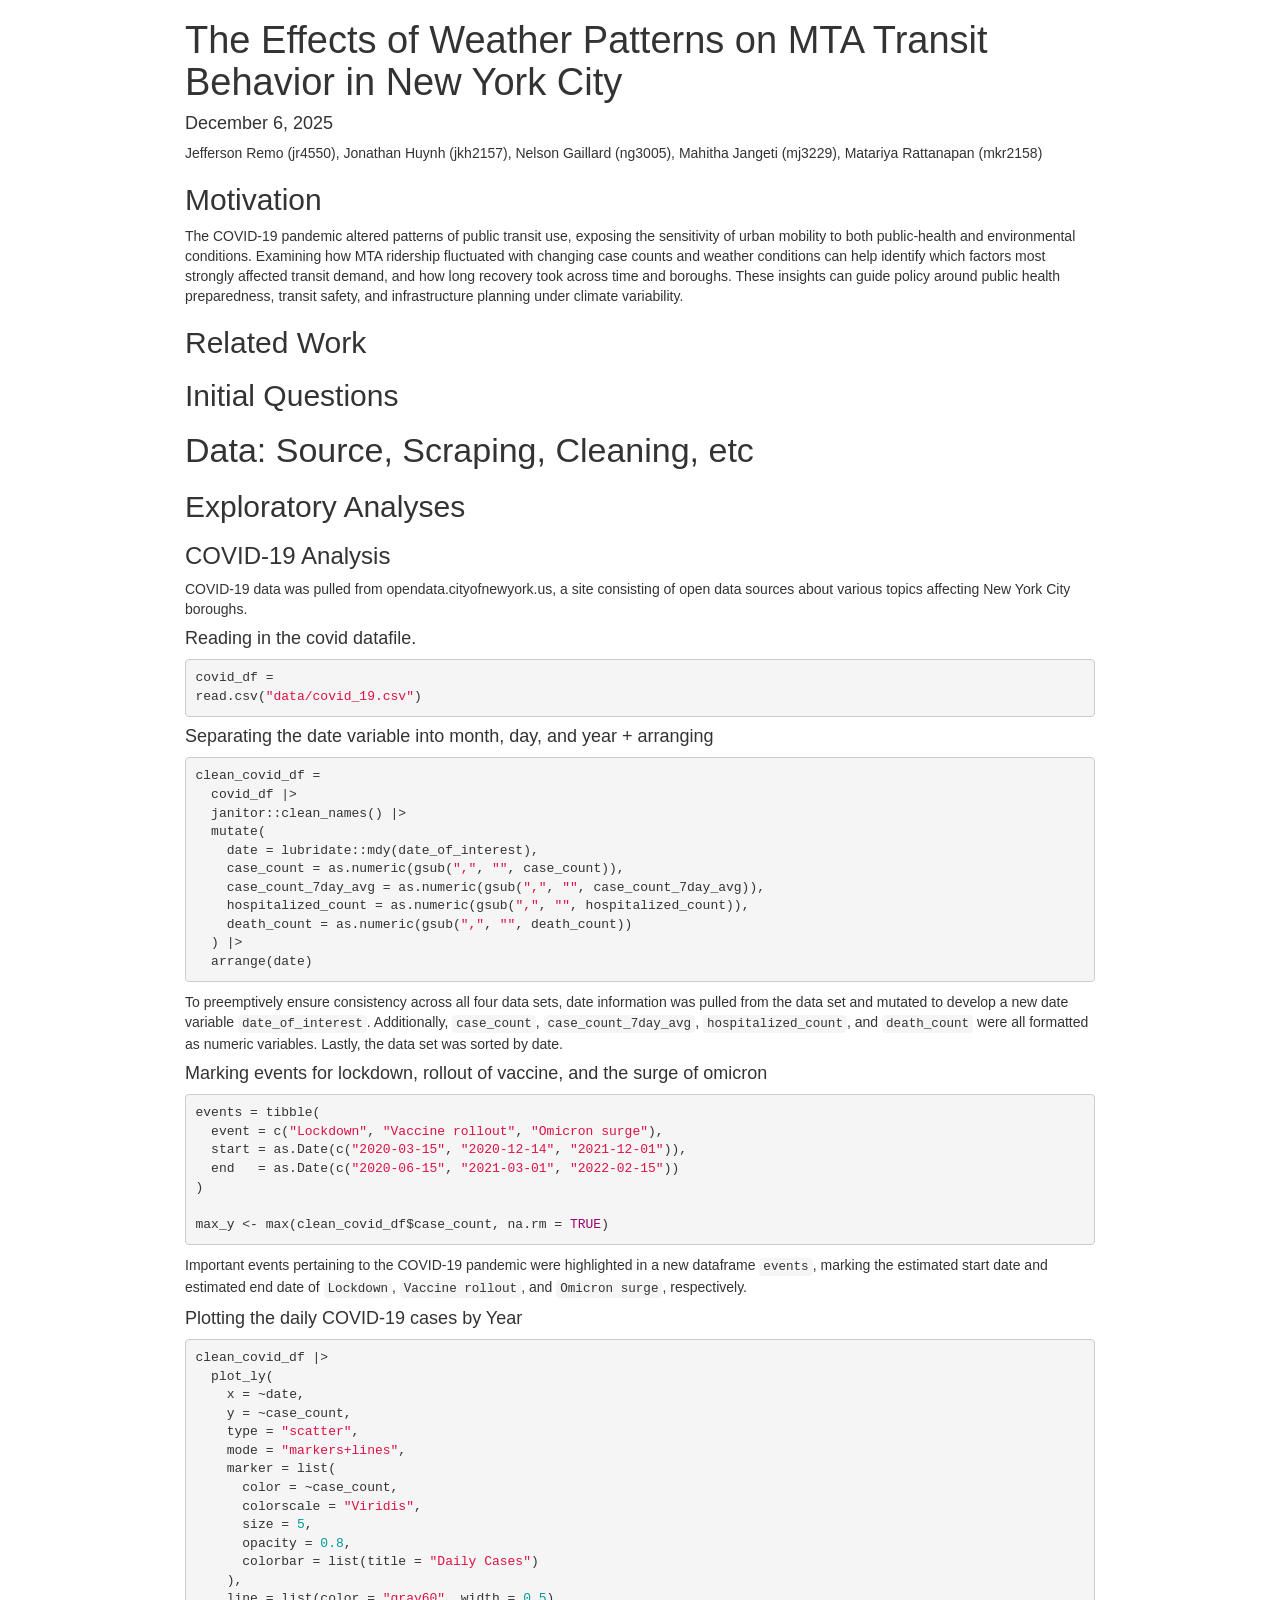
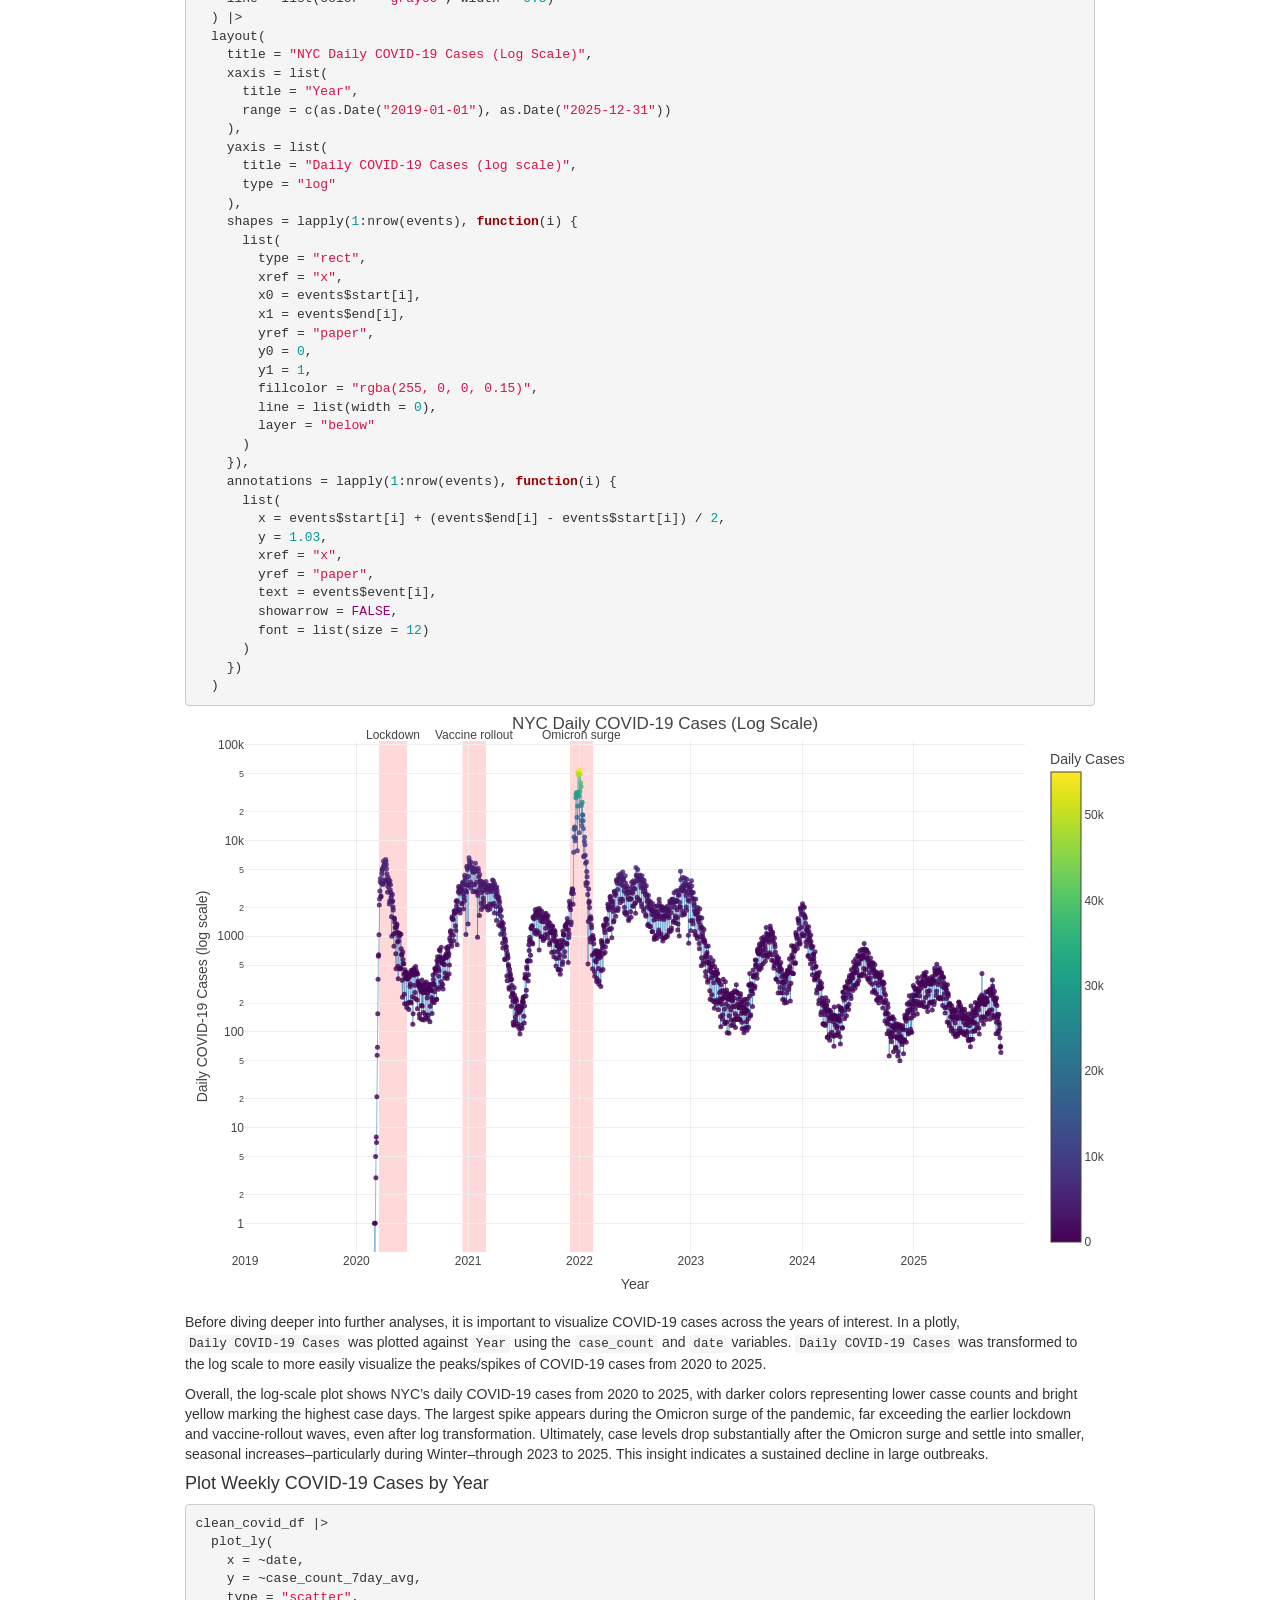
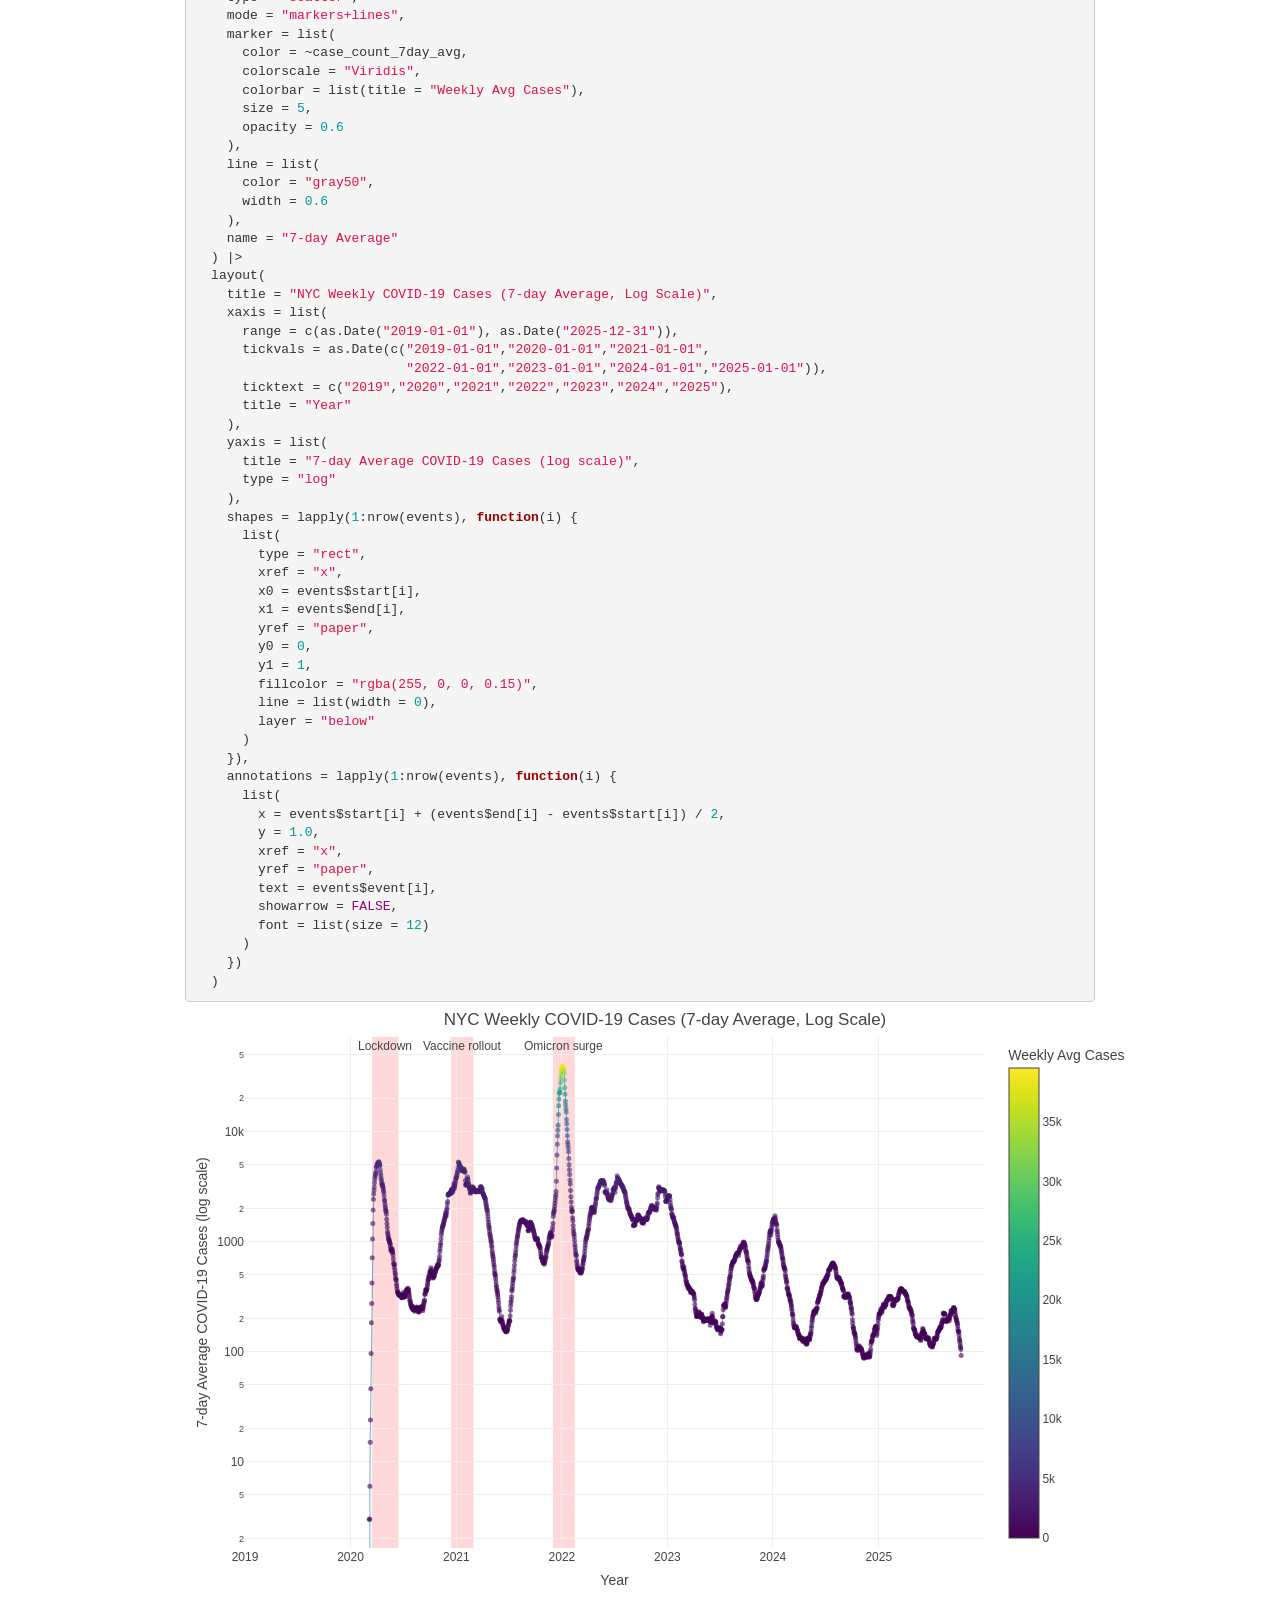
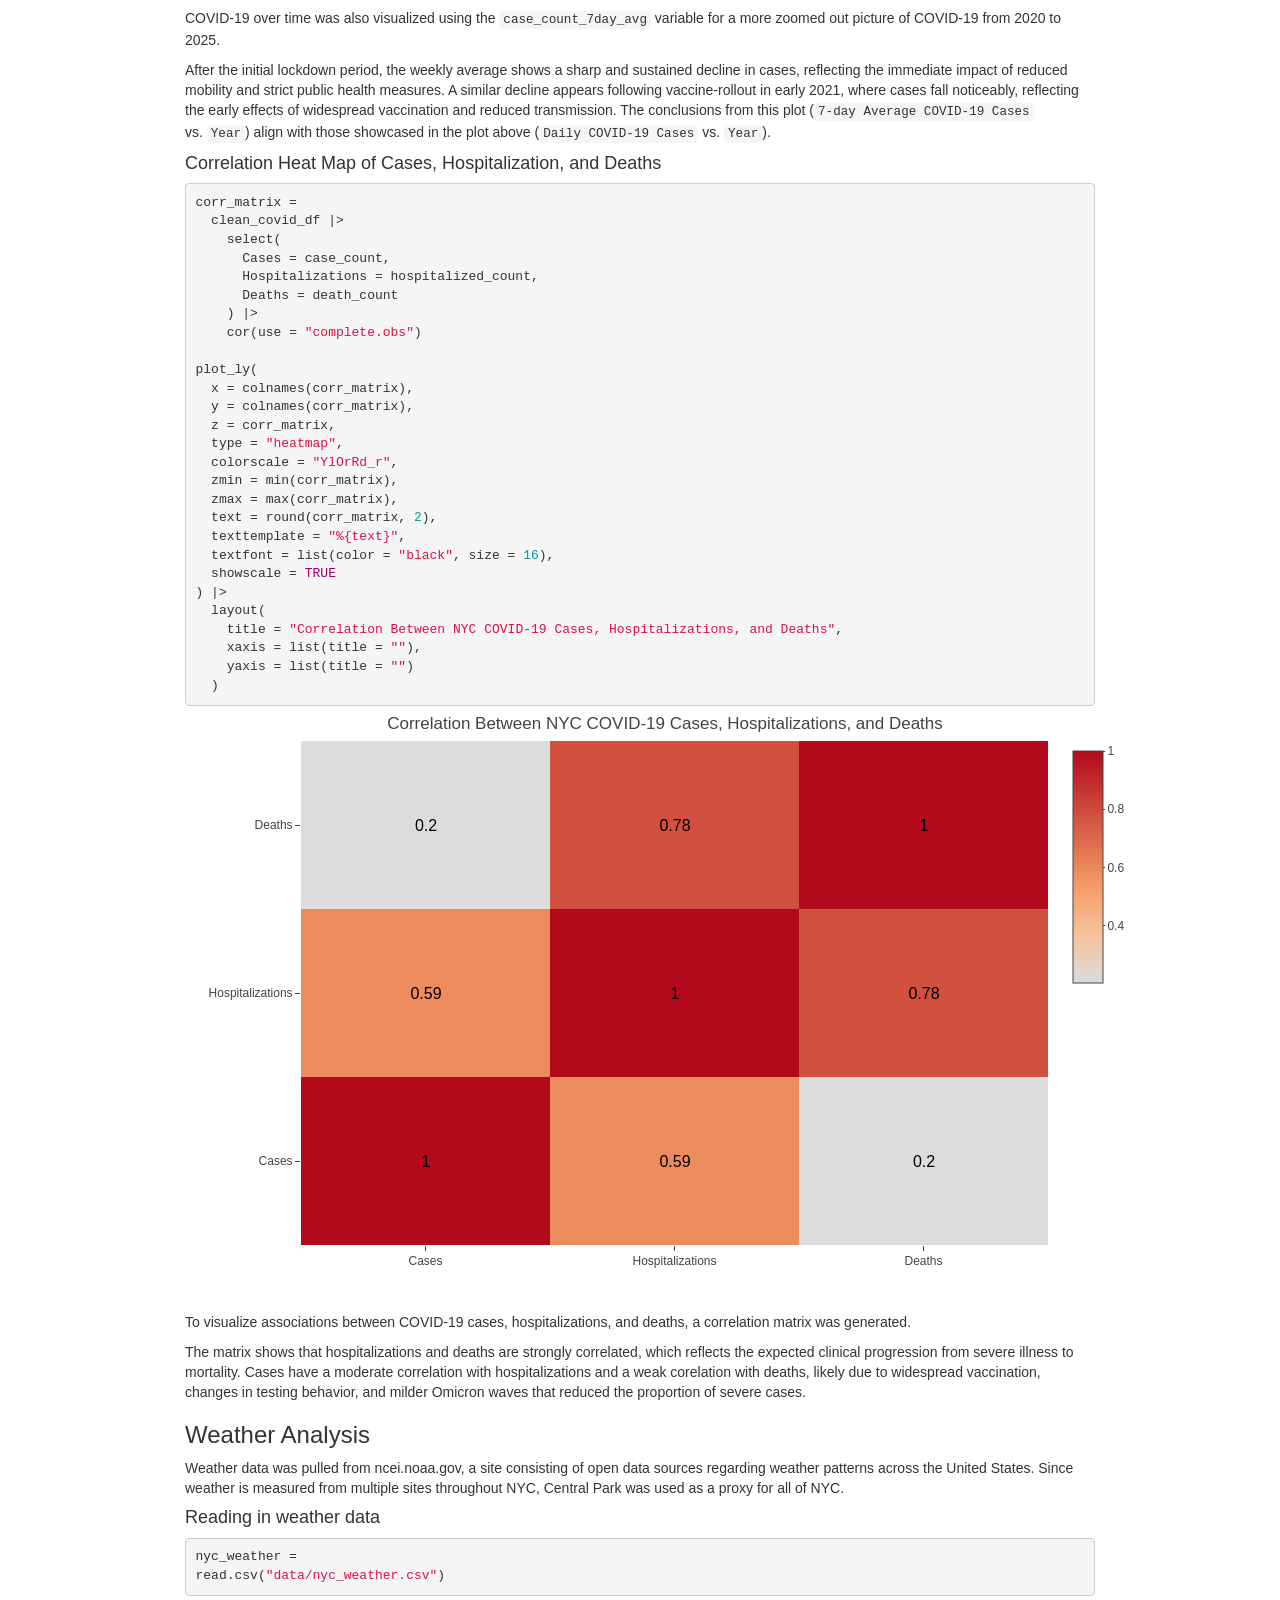
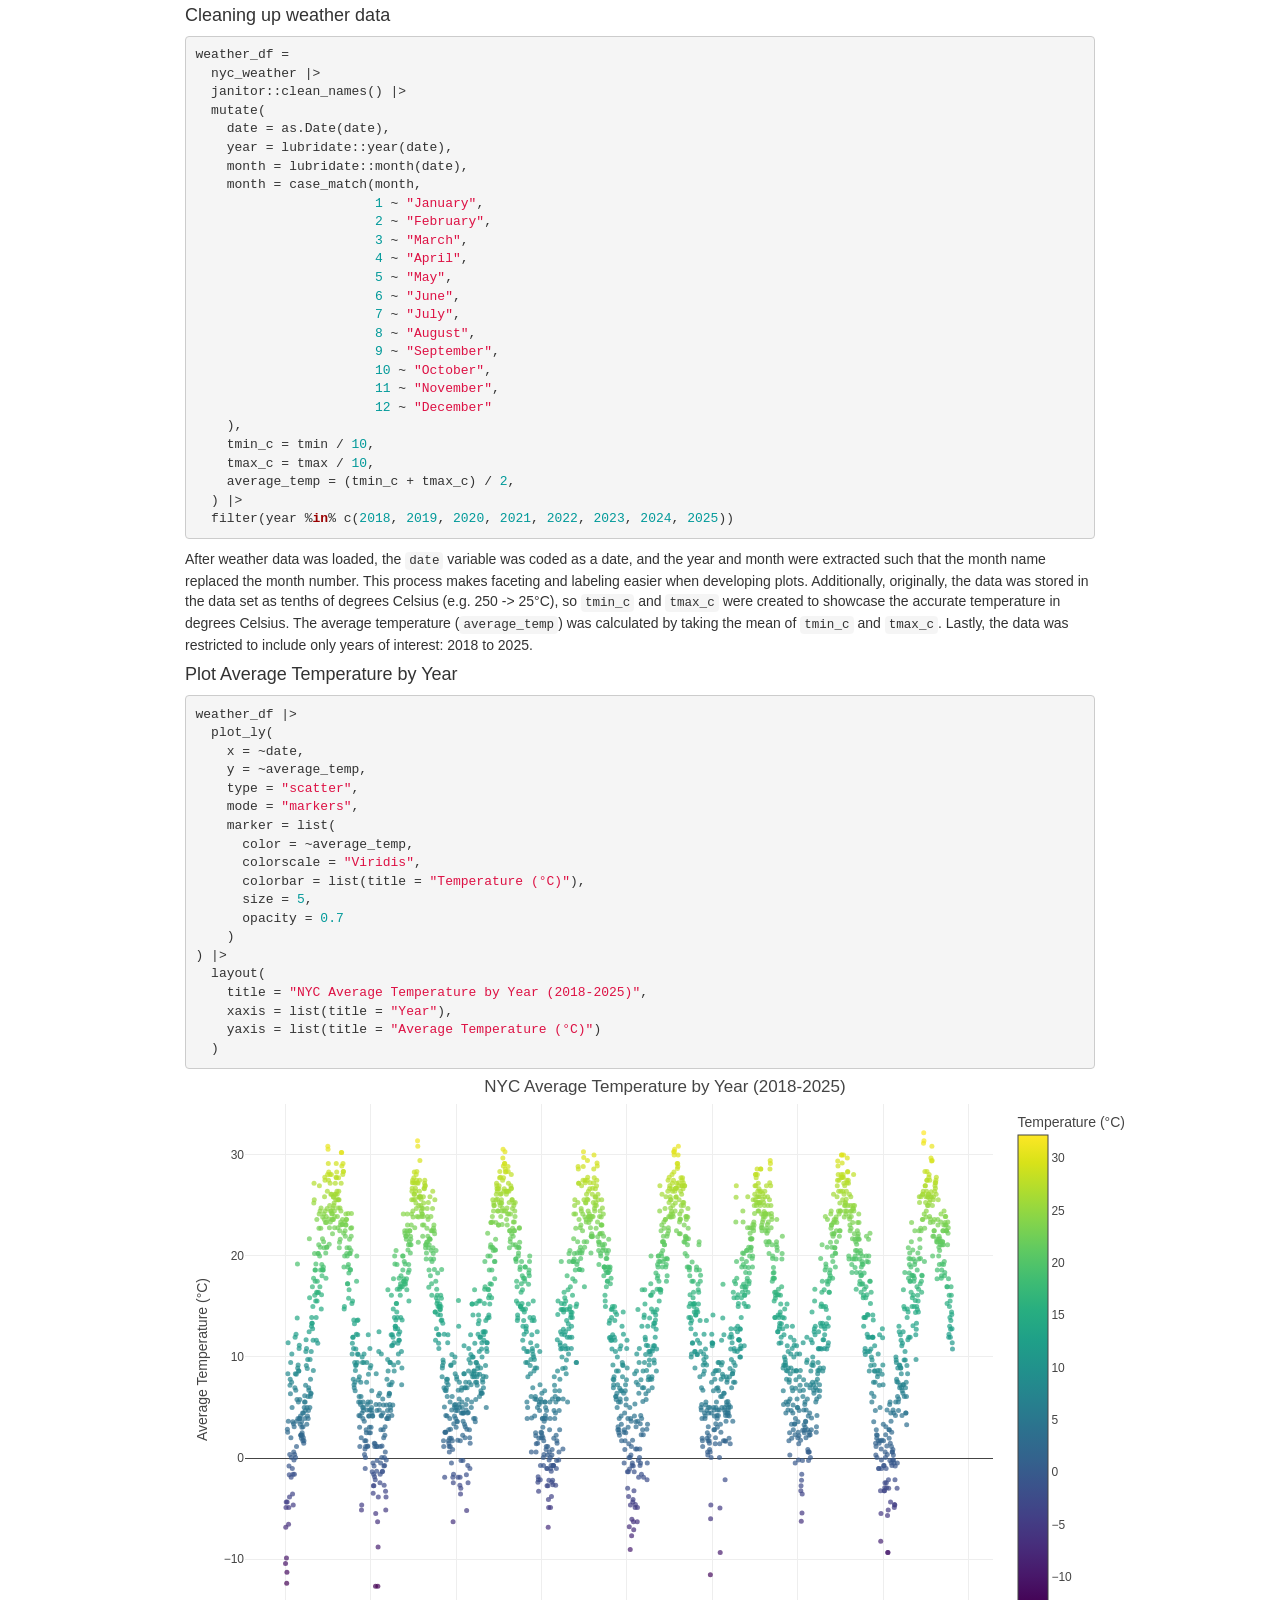
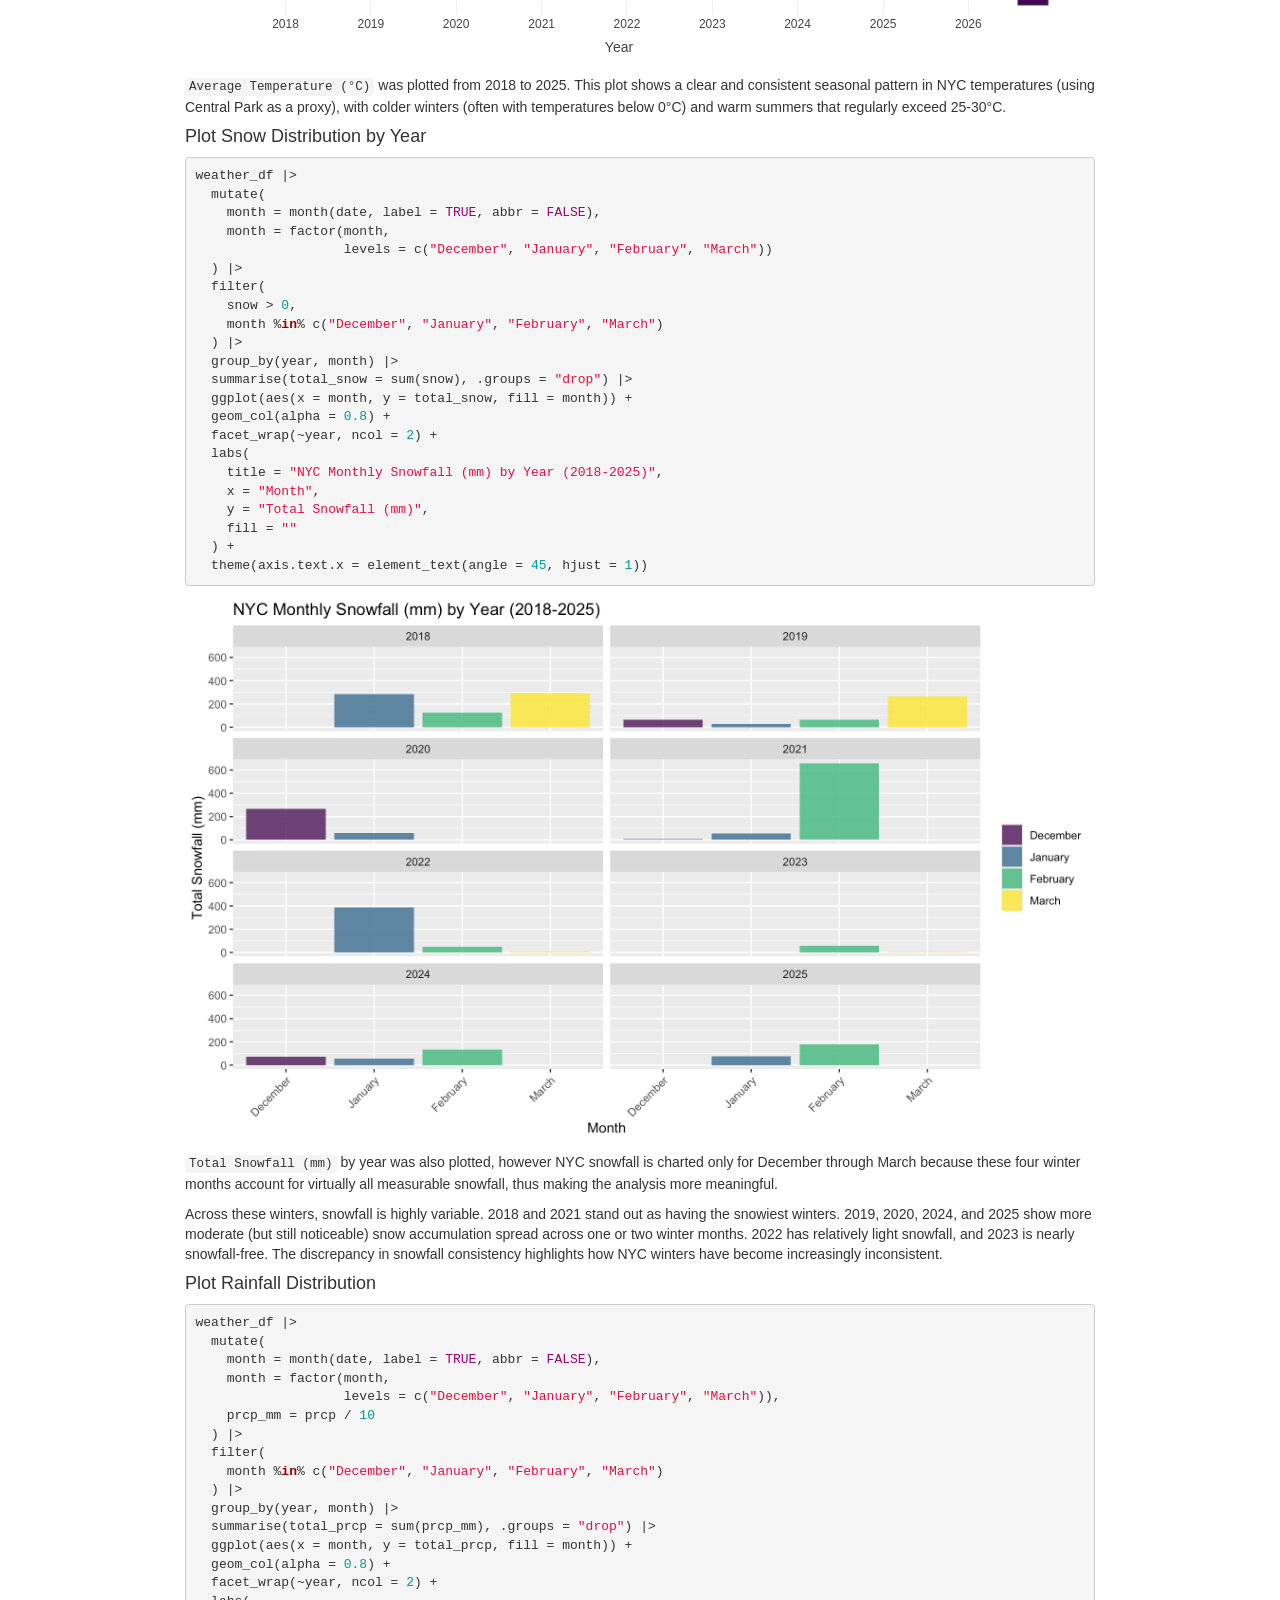
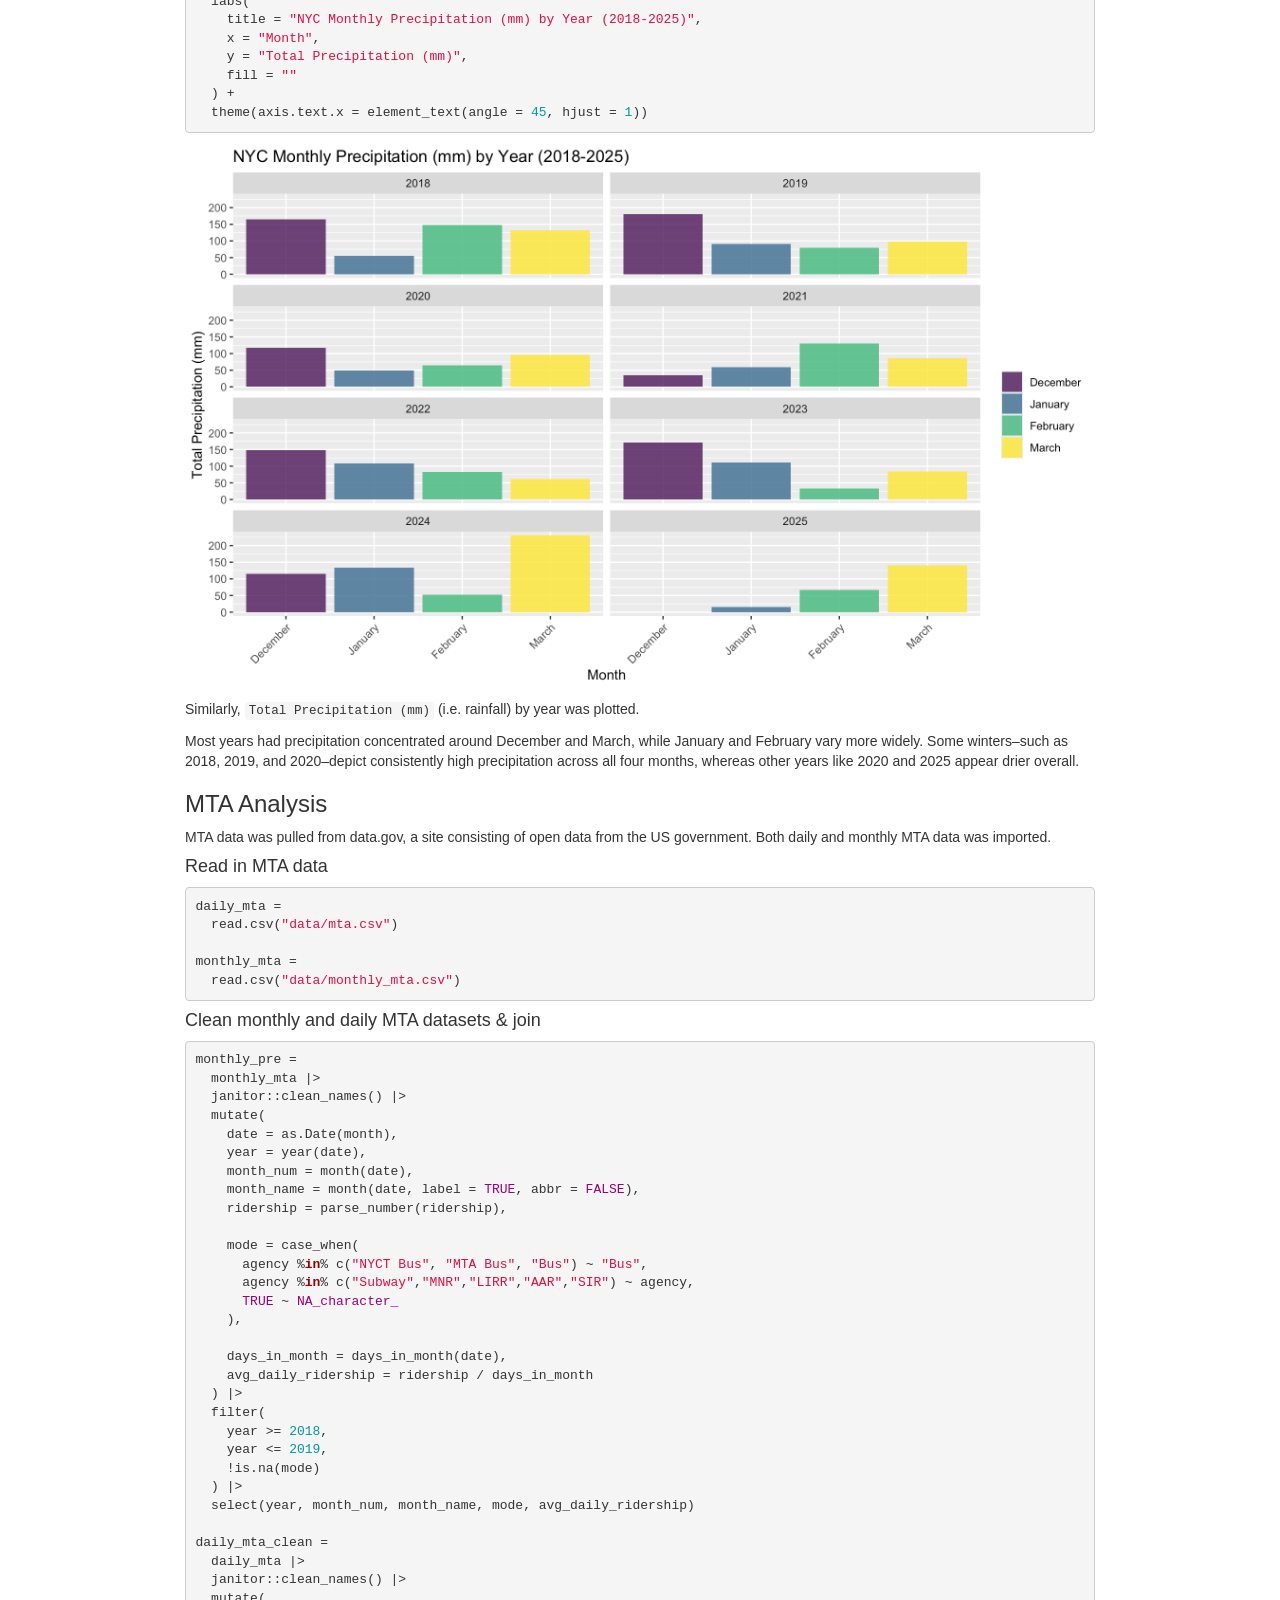
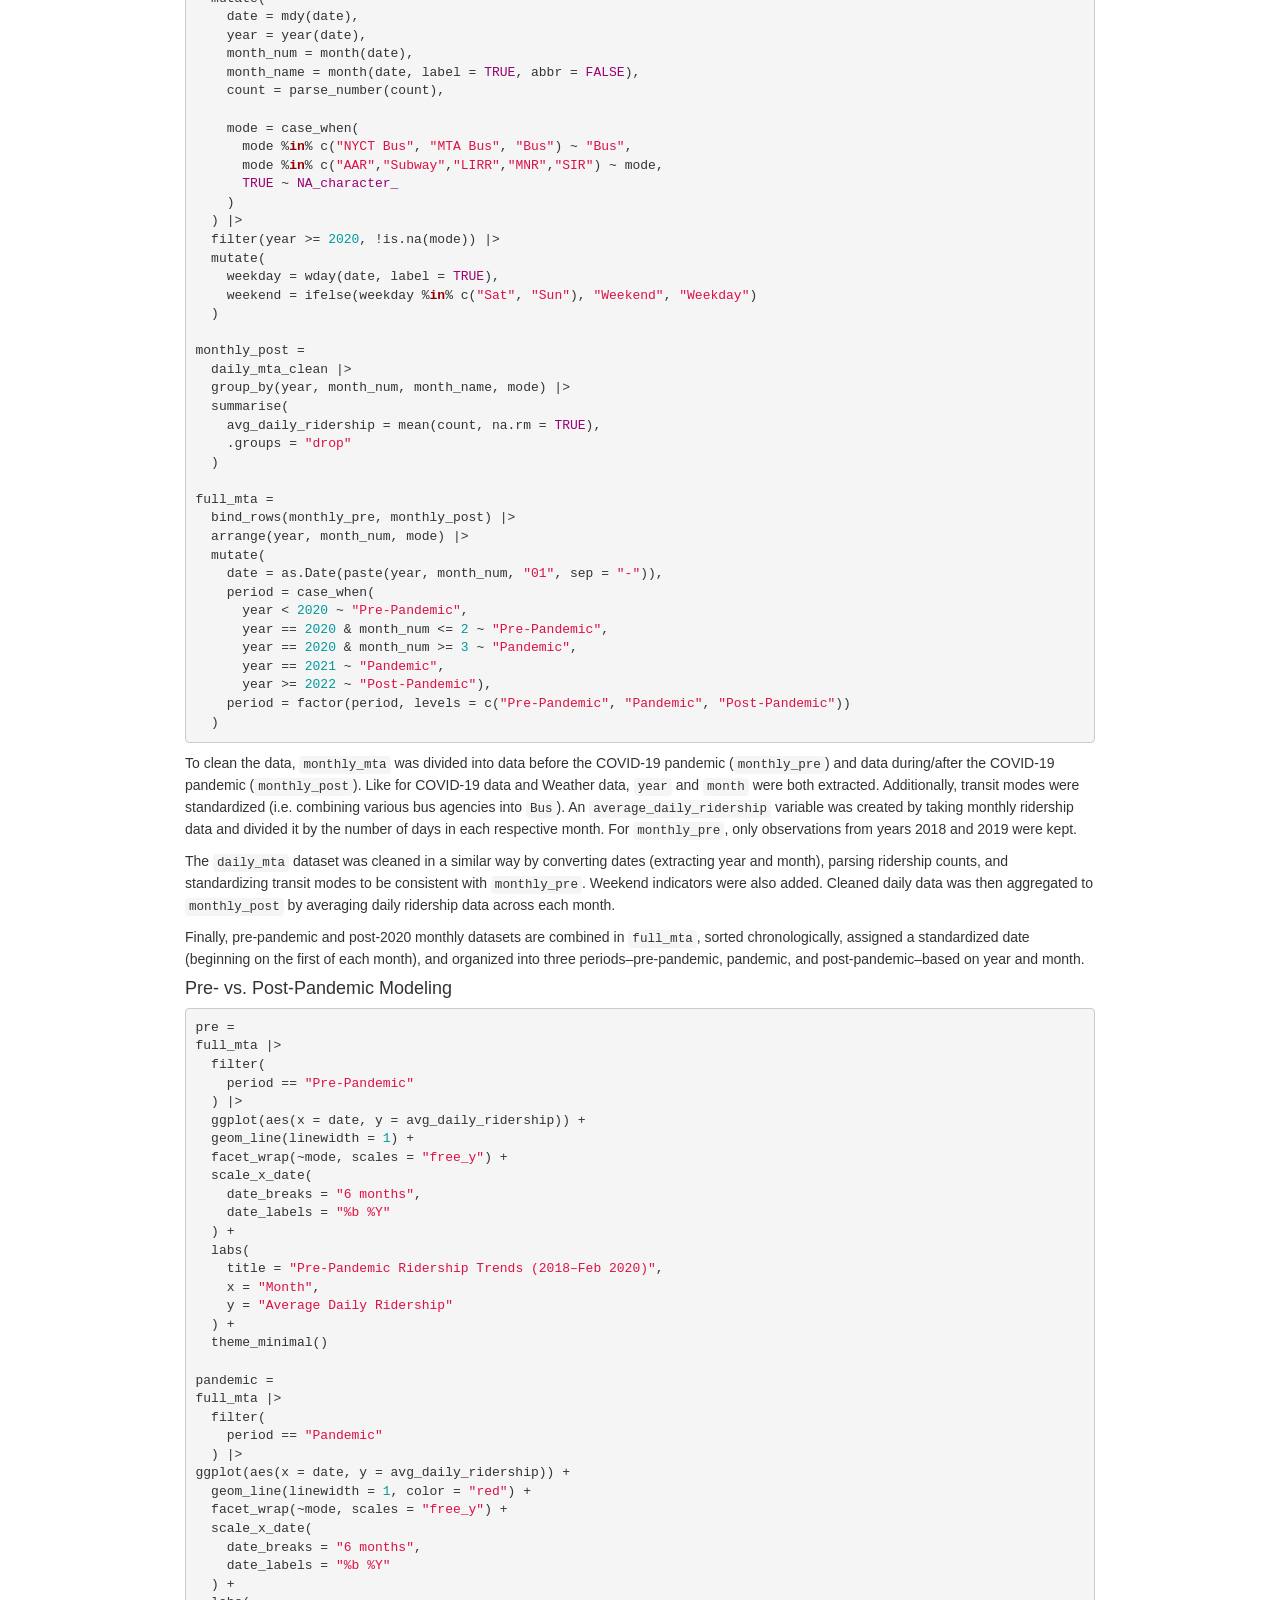
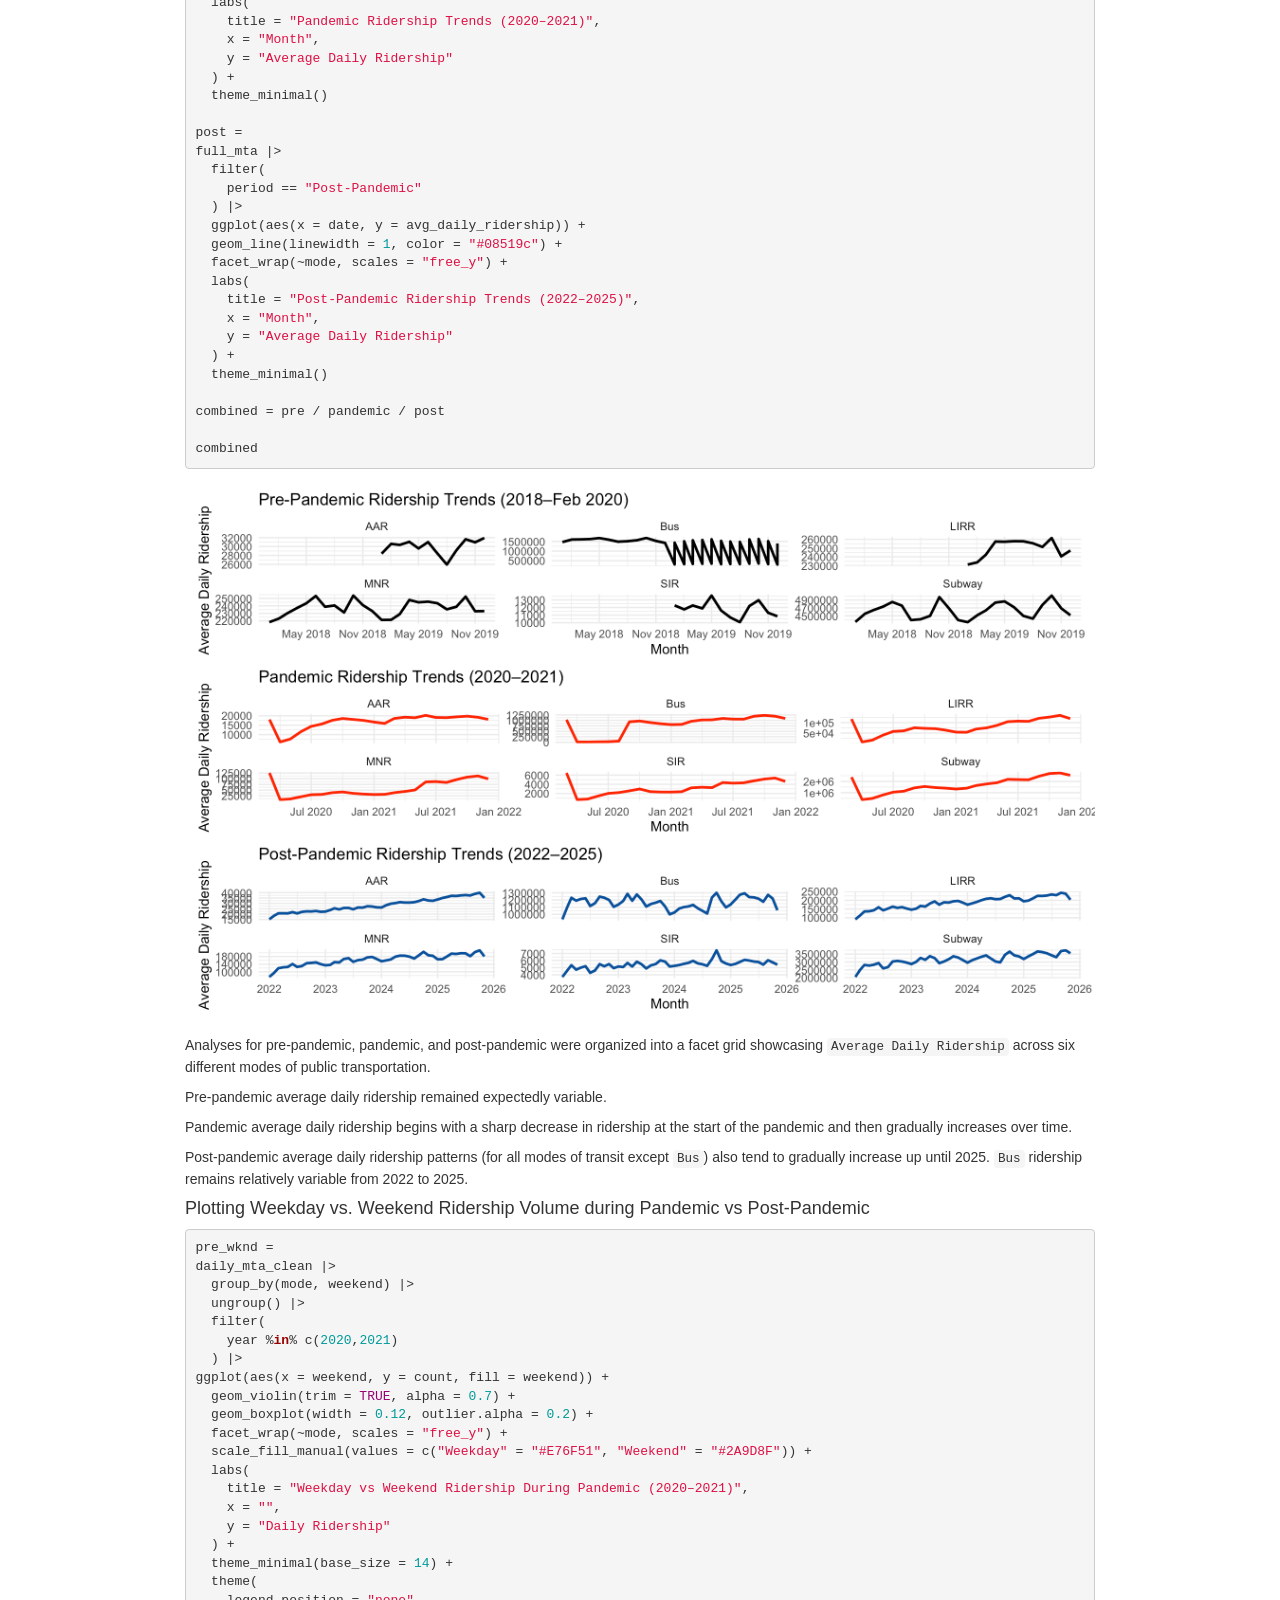
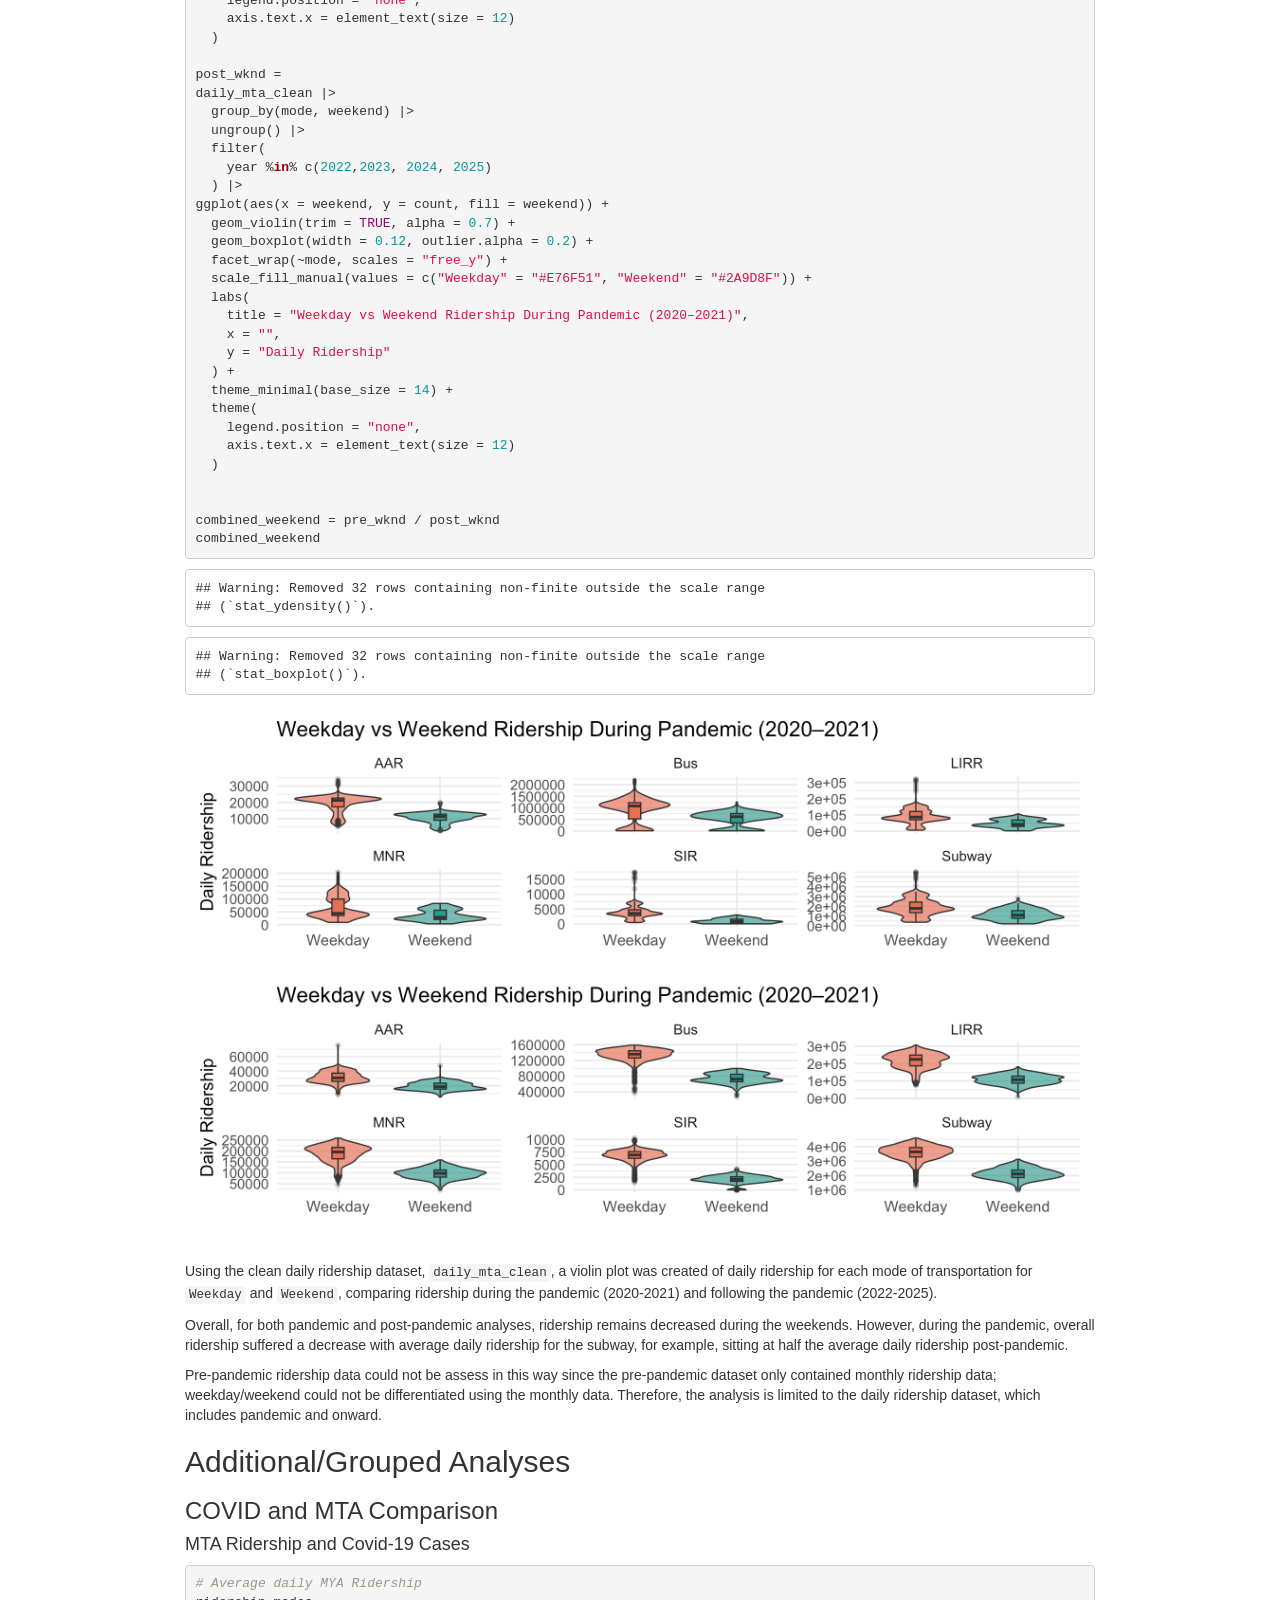
==== p8105_final_analyses.html @ b749e982 "description of ridership during key periods (report)" ====
<!DOCTYPE html>

<html>

<head>

<meta charset="utf-8" />
<meta name="generator" content="pandoc" />
<meta http-equiv="X-UA-Compatible" content="IE=EDGE" />



<meta name="date" content="2025-12-06" />

<title>The Effects of Weather Patterns on MTA Transit Behavior in New York City</title>

<script>// Pandoc 2.9 adds attributes on both header and div. We remove the former (to
// be compatible with the behavior of Pandoc < 2.8).
document.addEventListener('DOMContentLoaded', function(e) {
  var hs = document.querySelectorAll("div.section[class*='level'] > :first-child");
  var i, h, a;
  for (i = 0; i < hs.length; i++) {
    h = hs[i];
    if (!/^h[1-6]$/i.test(h.tagName)) continue;  // it should be a header h1-h6
    a = h.attributes;
    while (a.length > 0) h.removeAttribute(a[0].name);
  }
});
</script>
<script>/*! jQuery v3.6.0 | (c) OpenJS Foundation and other contributors | jquery.org/license */
!function(e,t){"use strict";"object"==typeof module&&"object"==typeof module.exports?module.exports=e.document?t(e,!0):function(e){if(!e.document)throw new Error("jQuery requires a window with a document");return t(e)}:t(e)}("undefined"!=typeof window?window:this,function(C,e){"use strict";var t=[],r=Object.getPrototypeOf,s=t.slice,g=t.flat?function(e){return t.flat.call(e)}:function(e){return t.concat.apply([],e)},u=t.push,i=t.indexOf,n={},o=n.toString,v=n.hasOwnProperty,a=v.toString,l=a.call(Object),y={},m=function(e){return"function"==typeof e&&"number"!=typeof e.nodeType&&"function"!=typeof e.item},x=function(e){return null!=e&&e===e.window},E=C.document,c={type:!0,src:!0,nonce:!0,noModule:!0};function b(e,t,n){var r,i,o=(n=n||E).createElement("script");if(o.text=e,t)for(r in c)(i=t[r]||t.getAttribute&&t.getAttribute(r))&&o.setAttribute(r,i);n.head.appendChild(o).parentNode.removeChild(o)}function w(e){return null==e?e+"":"object"==typeof e||"function"==typeof e?n[o.call(e)]||"object":typeof e}var f="3.6.0",S=function(e,t){return new S.fn.init(e,t)};function p(e){var t=!!e&&"length"in e&&e.length,n=w(e);return!m(e)&&!x(e)&&("array"===n||0===t||"number"==typeof t&&0<t&&t-1 in e)}S.fn=S.prototype={jquery:f,constructor:S,length:0,toArray:function(){return s.call(this)},get:function(e){return null==e?s.call(this):e<0?this[e+this.length]:this[e]},pushStack:function(e){var t=S.merge(this.constructor(),e);return t.prevObject=this,t},each:function(e){return S.each(this,e)},map:function(n){return this.pushStack(S.map(this,function(e,t){return n.call(e,t,e)}))},slice:function(){return this.pushStack(s.apply(this,arguments))},first:function(){return this.eq(0)},last:function(){return this.eq(-1)},even:function(){return this.pushStack(S.grep(this,function(e,t){return(t+1)%2}))},odd:function(){return this.pushStack(S.grep(this,function(e,t){return t%2}))},eq:function(e){var t=this.length,n=+e+(e<0?t:0);return this.pushStack(0<=n&&n<t?[this[n]]:[])},end:function(){return this.prevObject||this.constructor()},push:u,sort:t.sort,splice:t.splice},S.extend=S.fn.extend=function(){var e,t,n,r,i,o,a=arguments[0]||{},s=1,u=arguments.length,l=!1;for("boolean"==typeof a&&(l=a,a=arguments[s]||{},s++),"object"==typeof a||m(a)||(a={}),s===u&&(a=this,s--);s<u;s++)if(null!=(e=arguments[s]))for(t in e)r=e[t],"__proto__"!==t&&a!==r&&(l&&r&&(S.isPlainObject(r)||(i=Array.isArray(r)))?(n=a[t],o=i&&!Array.isArray(n)?[]:i||S.isPlainObject(n)?n:{},i=!1,a[t]=S.extend(l,o,r)):void 0!==r&&(a[t]=r));return a},S.extend({expando:"jQuery"+(f+Math.random()).replace(/\D/g,""),isReady:!0,error:function(e){throw new Error(e)},noop:function(){},isPlainObject:function(e){var t,n;return!(!e||"[object Object]"!==o.call(e))&&(!(t=r(e))||"function"==typeof(n=v.call(t,"constructor")&&t.constructor)&&a.call(n)===l)},isEmptyObject:function(e){var t;for(t in e)return!1;return!0},globalEval:function(e,t,n){b(e,{nonce:t&&t.nonce},n)},each:function(e,t){var n,r=0;if(p(e)){for(n=e.length;r<n;r++)if(!1===t.call(e[r],r,e[r]))break}else for(r in e)if(!1===t.call(e[r],r,e[r]))break;return e},makeArray:function(e,t){var n=t||[];return null!=e&&(p(Object(e))?S.merge(n,"string"==typeof e?[e]:e):u.call(n,e)),n},inArray:function(e,t,n){return null==t?-1:i.call(t,e,n)},merge:function(e,t){for(var n=+t.length,r=0,i=e.length;r<n;r++)e[i++]=t[r];return e.length=i,e},grep:function(e,t,n){for(var r=[],i=0,o=e.length,a=!n;i<o;i++)!t(e[i],i)!==a&&r.push(e[i]);return r},map:function(e,t,n){var r,i,o=0,a=[];if(p(e))for(r=e.length;o<r;o++)null!=(i=t(e[o],o,n))&&a.push(i);else for(o in e)null!=(i=t(e[o],o,n))&&a.push(i);return g(a)},guid:1,support:y}),"function"==typeof Symbol&&(S.fn[Symbol.iterator]=t[Symbol.iterator]),S.each("Boolean Number String Function Array Date RegExp Object Error Symbol".split(" "),function(e,t){n["[object "+t+"]"]=t.toLowerCase()});var d=function(n){var e,d,b,o,i,h,f,g,w,u,l,T,C,a,E,v,s,c,y,S="sizzle"+1*new Date,p=n.document,k=0,r=0,m=ue(),x=ue(),A=ue(),N=ue(),j=function(e,t){return e===t&&(l=!0),0},D={}.hasOwnProperty,t=[],q=t.pop,L=t.push,H=t.push,O=t.slice,P=function(e,t){for(var n=0,r=e.length;n<r;n++)if(e[n]===t)return n;return-1},R="checked|selected|async|autofocus|autoplay|controls|defer|disabled|hidden|ismap|loop|multiple|open|readonly|required|scoped",M="[\\x20\\t\\r\\n\\f]",I="(?:\\\\[\\da-fA-F]{1,6}"+M+"?|\\\\[^\\r\\n\\f]|[\\w-]|[^\0-\\x7f])+",W="\\["+M+"*("+I+")(?:"+M+"*([*^$|!~]?=)"+M+"*(?:'((?:\\\\.|[^\\\\'])*)'|\"((?:\\\\.|[^\\\\\"])*)\"|("+I+"))|)"+M+"*\\]",F=":("+I+")(?:\\((('((?:\\\\.|[^\\\\'])*)'|\"((?:\\\\.|[^\\\\\"])*)\")|((?:\\\\.|[^\\\\()[\\]]|"+W+")*)|.*)\\)|)",B=new RegExp(M+"+","g"),$=new RegExp("^"+M+"+|((?:^|[^\\\\])(?:\\\\.)*)"+M+"+$","g"),_=new RegExp("^"+M+"*,"+M+"*"),z=new RegExp("^"+M+"*([>+~]|"+M+")"+M+"*"),U=new RegExp(M+"|>"),X=new RegExp(F),V=new RegExp("^"+I+"$"),G={ID:new RegExp("^#("+I+")"),CLASS:new RegExp("^\\.("+I+")"),TAG:new RegExp("^("+I+"|[*])"),ATTR:new RegExp("^"+W),PSEUDO:new RegExp("^"+F),CHILD:new RegExp("^:(only|first|last|nth|nth-last)-(child|of-type)(?:\\("+M+"*(even|odd|(([+-]|)(\\d*)n|)"+M+"*(?:([+-]|)"+M+"*(\\d+)|))"+M+"*\\)|)","i"),bool:new RegExp("^(?:"+R+")$","i"),needsContext:new RegExp("^"+M+"*[>+~]|:(even|odd|eq|gt|lt|nth|first|last)(?:\\("+M+"*((?:-\\d)?\\d*)"+M+"*\\)|)(?=[^-]|$)","i")},Y=/HTML$/i,Q=/^(?:input|select|textarea|button)$/i,J=/^h\d$/i,K=/^[^{]+\{\s*\[native \w/,Z=/^(?:#([\w-]+)|(\w+)|\.([\w-]+))$/,ee=/[+~]/,te=new RegExp("\\\\[\\da-fA-F]{1,6}"+M+"?|\\\\([^\\r\\n\\f])","g"),ne=function(e,t){var n="0x"+e.slice(1)-65536;return t||(n<0?String.fromCharCode(n+65536):String.fromCharCode(n>>10|55296,1023&n|56320))},re=/([\0-\x1f\x7f]|^-?\d)|^-$|[^\0-\x1f\x7f-\uFFFF\w-]/g,ie=function(e,t){return t?"\0"===e?"\ufffd":e.slice(0,-1)+"\\"+e.charCodeAt(e.length-1).toString(16)+" ":"\\"+e},oe=function(){T()},ae=be(function(e){return!0===e.disabled&&"fieldset"===e.nodeName.toLowerCase()},{dir:"parentNode",next:"legend"});try{H.apply(t=O.call(p.childNodes),p.childNodes),t[p.childNodes.length].nodeType}catch(e){H={apply:t.length?function(e,t){L.apply(e,O.call(t))}:function(e,t){var n=e.length,r=0;while(e[n++]=t[r++]);e.length=n-1}}}function se(t,e,n,r){var i,o,a,s,u,l,c,f=e&&e.ownerDocument,p=e?e.nodeType:9;if(n=n||[],"string"!=typeof t||!t||1!==p&&9!==p&&11!==p)return n;if(!r&&(T(e),e=e||C,E)){if(11!==p&&(u=Z.exec(t)))if(i=u[1]){if(9===p){if(!(a=e.getElementById(i)))return n;if(a.id===i)return n.push(a),n}else if(f&&(a=f.getElementById(i))&&y(e,a)&&a.id===i)return n.push(a),n}else{if(u[2])return H.apply(n,e.getElementsByTagName(t)),n;if((i=u[3])&&d.getElementsByClassName&&e.getElementsByClassName)return H.apply(n,e.getElementsByClassName(i)),n}if(d.qsa&&!N[t+" "]&&(!v||!v.test(t))&&(1!==p||"object"!==e.nodeName.toLowerCase())){if(c=t,f=e,1===p&&(U.test(t)||z.test(t))){(f=ee.test(t)&&ye(e.parentNode)||e)===e&&d.scope||((s=e.getAttribute("id"))?s=s.replace(re,ie):e.setAttribute("id",s=S)),o=(l=h(t)).length;while(o--)l[o]=(s?"#"+s:":scope")+" "+xe(l[o]);c=l.join(",")}try{return H.apply(n,f.querySelectorAll(c)),n}catch(e){N(t,!0)}finally{s===S&&e.removeAttribute("id")}}}return g(t.replace($,"$1"),e,n,r)}function ue(){var r=[];return function e(t,n){return r.push(t+" ")>b.cacheLength&&delete e[r.shift()],e[t+" "]=n}}function le(e){return e[S]=!0,e}function ce(e){var t=C.createElement("fieldset");try{return!!e(t)}catch(e){return!1}finally{t.parentNode&&t.parentNode.removeChild(t),t=null}}function fe(e,t){var n=e.split("|"),r=n.length;while(r--)b.attrHandle[n[r]]=t}function pe(e,t){var n=t&&e,r=n&&1===e.nodeType&&1===t.nodeType&&e.sourceIndex-t.sourceIndex;if(r)return r;if(n)while(n=n.nextSibling)if(n===t)return-1;return e?1:-1}function de(t){return function(e){return"input"===e.nodeName.toLowerCase()&&e.type===t}}function he(n){return function(e){var t=e.nodeName.toLowerCase();return("input"===t||"button"===t)&&e.type===n}}function ge(t){return function(e){return"form"in e?e.parentNode&&!1===e.disabled?"label"in e?"label"in e.parentNode?e.parentNode.disabled===t:e.disabled===t:e.isDisabled===t||e.isDisabled!==!t&&ae(e)===t:e.disabled===t:"label"in e&&e.disabled===t}}function ve(a){return le(function(o){return o=+o,le(function(e,t){var n,r=a([],e.length,o),i=r.length;while(i--)e[n=r[i]]&&(e[n]=!(t[n]=e[n]))})})}function ye(e){return e&&"undefined"!=typeof e.getElementsByTagName&&e}for(e in d=se.support={},i=se.isXML=function(e){var t=e&&e.namespaceURI,n=e&&(e.ownerDocument||e).documentElement;return!Y.test(t||n&&n.nodeName||"HTML")},T=se.setDocument=function(e){var t,n,r=e?e.ownerDocument||e:p;return r!=C&&9===r.nodeType&&r.documentElement&&(a=(C=r).documentElement,E=!i(C),p!=C&&(n=C.defaultView)&&n.top!==n&&(n.addEventListener?n.addEventListener("unload",oe,!1):n.attachEvent&&n.attachEvent("onunload",oe)),d.scope=ce(function(e){return a.appendChild(e).appendChild(C.createElement("div")),"undefined"!=typeof e.querySelectorAll&&!e.querySelectorAll(":scope fieldset div").length}),d.attributes=ce(function(e){return e.className="i",!e.getAttribute("className")}),d.getElementsByTagName=ce(function(e){return e.appendChild(C.createComment("")),!e.getElementsByTagName("*").length}),d.getElementsByClassName=K.test(C.getElementsByClassName),d.getById=ce(function(e){return a.appendChild(e).id=S,!C.getElementsByName||!C.getElementsByName(S).length}),d.getById?(b.filter.ID=function(e){var t=e.replace(te,ne);return function(e){return e.getAttribute("id")===t}},b.find.ID=function(e,t){if("undefined"!=typeof t.getElementById&&E){var n=t.getElementById(e);return n?[n]:[]}}):(b.filter.ID=function(e){var n=e.replace(te,ne);return function(e){var t="undefined"!=typeof e.getAttributeNode&&e.getAttributeNode("id");return t&&t.value===n}},b.find.ID=function(e,t){if("undefined"!=typeof t.getElementById&&E){var n,r,i,o=t.getElementById(e);if(o){if((n=o.getAttributeNode("id"))&&n.value===e)return[o];i=t.getElementsByName(e),r=0;while(o=i[r++])if((n=o.getAttributeNode("id"))&&n.value===e)return[o]}return[]}}),b.find.TAG=d.getElementsByTagName?function(e,t){return"undefined"!=typeof t.getElementsByTagName?t.getElementsByTagName(e):d.qsa?t.querySelectorAll(e):void 0}:function(e,t){var n,r=[],i=0,o=t.getElementsByTagName(e);if("*"===e){while(n=o[i++])1===n.nodeType&&r.push(n);return r}return o},b.find.CLASS=d.getElementsByClassName&&function(e,t){if("undefined"!=typeof t.getElementsByClassName&&E)return t.getElementsByClassName(e)},s=[],v=[],(d.qsa=K.test(C.querySelectorAll))&&(ce(function(e){var t;a.appendChild(e).innerHTML="<a id='"+S+"'></a><select id='"+S+"-\r\\' msallowcapture=''><option selected=''></option></select>",e.querySelectorAll("[msallowcapture^='']").length&&v.push("[*^$]="+M+"*(?:''|\"\")"),e.querySelectorAll("[selected]").length||v.push("\\["+M+"*(?:value|"+R+")"),e.querySelectorAll("[id~="+S+"-]").length||v.push("~="),(t=C.createElement("input")).setAttribute("name",""),e.appendChild(t),e.querySelectorAll("[name='']").length||v.push("\\["+M+"*name"+M+"*="+M+"*(?:''|\"\")"),e.querySelectorAll(":checked").length||v.push(":checked"),e.querySelectorAll("a#"+S+"+*").length||v.push(".#.+[+~]"),e.querySelectorAll("\\\f"),v.push("[\\r\\n\\f]")}),ce(function(e){e.innerHTML="<a href='' disabled='disabled'></a><select disabled='disabled'><option/></select>";var t=C.createElement("input");t.setAttribute("type","hidden"),e.appendChild(t).setAttribute("name","D"),e.querySelectorAll("[name=d]").length&&v.push("name"+M+"*[*^$|!~]?="),2!==e.querySelectorAll(":enabled").length&&v.push(":enabled",":disabled"),a.appendChild(e).disabled=!0,2!==e.querySelectorAll(":disabled").length&&v.push(":enabled",":disabled"),e.querySelectorAll("*,:x"),v.push(",.*:")})),(d.matchesSelector=K.test(c=a.matches||a.webkitMatchesSelector||a.mozMatchesSelector||a.oMatchesSelector||a.msMatchesSelector))&&ce(function(e){d.disconnectedMatch=c.call(e,"*"),c.call(e,"[s!='']:x"),s.push("!=",F)}),v=v.length&&new RegExp(v.join("|")),s=s.length&&new RegExp(s.join("|")),t=K.test(a.compareDocumentPosition),y=t||K.test(a.contains)?function(e,t){var n=9===e.nodeType?e.documentElement:e,r=t&&t.parentNode;return e===r||!(!r||1!==r.nodeType||!(n.contains?n.contains(r):e.compareDocumentPosition&&16&e.compareDocumentPosition(r)))}:function(e,t){if(t)while(t=t.parentNode)if(t===e)return!0;return!1},j=t?function(e,t){if(e===t)return l=!0,0;var n=!e.compareDocumentPosition-!t.compareDocumentPosition;return n||(1&(n=(e.ownerDocument||e)==(t.ownerDocument||t)?e.compareDocumentPosition(t):1)||!d.sortDetached&&t.compareDocumentPosition(e)===n?e==C||e.ownerDocument==p&&y(p,e)?-1:t==C||t.ownerDocument==p&&y(p,t)?1:u?P(u,e)-P(u,t):0:4&n?-1:1)}:function(e,t){if(e===t)return l=!0,0;var n,r=0,i=e.parentNode,o=t.parentNode,a=[e],s=[t];if(!i||!o)return e==C?-1:t==C?1:i?-1:o?1:u?P(u,e)-P(u,t):0;if(i===o)return pe(e,t);n=e;while(n=n.parentNode)a.unshift(n);n=t;while(n=n.parentNode)s.unshift(n);while(a[r]===s[r])r++;return r?pe(a[r],s[r]):a[r]==p?-1:s[r]==p?1:0}),C},se.matches=function(e,t){return se(e,null,null,t)},se.matchesSelector=function(e,t){if(T(e),d.matchesSelector&&E&&!N[t+" "]&&(!s||!s.test(t))&&(!v||!v.test(t)))try{var n=c.call(e,t);if(n||d.disconnectedMatch||e.document&&11!==e.document.nodeType)return n}catch(e){N(t,!0)}return 0<se(t,C,null,[e]).length},se.contains=function(e,t){return(e.ownerDocument||e)!=C&&T(e),y(e,t)},se.attr=function(e,t){(e.ownerDocument||e)!=C&&T(e);var n=b.attrHandle[t.toLowerCase()],r=n&&D.call(b.attrHandle,t.toLowerCase())?n(e,t,!E):void 0;return void 0!==r?r:d.attributes||!E?e.getAttribute(t):(r=e.getAttributeNode(t))&&r.specified?r.value:null},se.escape=function(e){return(e+"").replace(re,ie)},se.error=function(e){throw new Error("Syntax error, unrecognized expression: "+e)},se.uniqueSort=function(e){var t,n=[],r=0,i=0;if(l=!d.detectDuplicates,u=!d.sortStable&&e.slice(0),e.sort(j),l){while(t=e[i++])t===e[i]&&(r=n.push(i));while(r--)e.splice(n[r],1)}return u=null,e},o=se.getText=function(e){var t,n="",r=0,i=e.nodeType;if(i){if(1===i||9===i||11===i){if("string"==typeof e.textContent)return e.textContent;for(e=e.firstChild;e;e=e.nextSibling)n+=o(e)}else if(3===i||4===i)return e.nodeValue}else while(t=e[r++])n+=o(t);return n},(b=se.selectors={cacheLength:50,createPseudo:le,match:G,attrHandle:{},find:{},relative:{">":{dir:"parentNode",first:!0}," ":{dir:"parentNode"},"+":{dir:"previousSibling",first:!0},"~":{dir:"previousSibling"}},preFilter:{ATTR:function(e){return e[1]=e[1].replace(te,ne),e[3]=(e[3]||e[4]||e[5]||"").replace(te,ne),"~="===e[2]&&(e[3]=" "+e[3]+" "),e.slice(0,4)},CHILD:function(e){return e[1]=e[1].toLowerCase(),"nth"===e[1].slice(0,3)?(e[3]||se.error(e[0]),e[4]=+(e[4]?e[5]+(e[6]||1):2*("even"===e[3]||"odd"===e[3])),e[5]=+(e[7]+e[8]||"odd"===e[3])):e[3]&&se.error(e[0]),e},PSEUDO:function(e){var t,n=!e[6]&&e[2];return G.CHILD.test(e[0])?null:(e[3]?e[2]=e[4]||e[5]||"":n&&X.test(n)&&(t=h(n,!0))&&(t=n.indexOf(")",n.length-t)-n.length)&&(e[0]=e[0].slice(0,t),e[2]=n.slice(0,t)),e.slice(0,3))}},filter:{TAG:function(e){var t=e.replace(te,ne).toLowerCase();return"*"===e?function(){return!0}:function(e){return e.nodeName&&e.nodeName.toLowerCase()===t}},CLASS:function(e){var t=m[e+" "];return t||(t=new RegExp("(^|"+M+")"+e+"("+M+"|$)"))&&m(e,function(e){return t.test("string"==typeof e.className&&e.className||"undefined"!=typeof e.getAttribute&&e.getAttribute("class")||"")})},ATTR:function(n,r,i){return function(e){var t=se.attr(e,n);return null==t?"!="===r:!r||(t+="","="===r?t===i:"!="===r?t!==i:"^="===r?i&&0===t.indexOf(i):"*="===r?i&&-1<t.indexOf(i):"$="===r?i&&t.slice(-i.length)===i:"~="===r?-1<(" "+t.replace(B," ")+" ").indexOf(i):"|="===r&&(t===i||t.slice(0,i.length+1)===i+"-"))}},CHILD:function(h,e,t,g,v){var y="nth"!==h.slice(0,3),m="last"!==h.slice(-4),x="of-type"===e;return 1===g&&0===v?function(e){return!!e.parentNode}:function(e,t,n){var r,i,o,a,s,u,l=y!==m?"nextSibling":"previousSibling",c=e.parentNode,f=x&&e.nodeName.toLowerCase(),p=!n&&!x,d=!1;if(c){if(y){while(l){a=e;while(a=a[l])if(x?a.nodeName.toLowerCase()===f:1===a.nodeType)return!1;u=l="only"===h&&!u&&"nextSibling"}return!0}if(u=[m?c.firstChild:c.lastChild],m&&p){d=(s=(r=(i=(o=(a=c)[S]||(a[S]={}))[a.uniqueID]||(o[a.uniqueID]={}))[h]||[])[0]===k&&r[1])&&r[2],a=s&&c.childNodes[s];while(a=++s&&a&&a[l]||(d=s=0)||u.pop())if(1===a.nodeType&&++d&&a===e){i[h]=[k,s,d];break}}else if(p&&(d=s=(r=(i=(o=(a=e)[S]||(a[S]={}))[a.uniqueID]||(o[a.uniqueID]={}))[h]||[])[0]===k&&r[1]),!1===d)while(a=++s&&a&&a[l]||(d=s=0)||u.pop())if((x?a.nodeName.toLowerCase()===f:1===a.nodeType)&&++d&&(p&&((i=(o=a[S]||(a[S]={}))[a.uniqueID]||(o[a.uniqueID]={}))[h]=[k,d]),a===e))break;return(d-=v)===g||d%g==0&&0<=d/g}}},PSEUDO:function(e,o){var t,a=b.pseudos[e]||b.setFilters[e.toLowerCase()]||se.error("unsupported pseudo: "+e);return a[S]?a(o):1<a.length?(t=[e,e,"",o],b.setFilters.hasOwnProperty(e.toLowerCase())?le(function(e,t){var n,r=a(e,o),i=r.length;while(i--)e[n=P(e,r[i])]=!(t[n]=r[i])}):function(e){return a(e,0,t)}):a}},pseudos:{not:le(function(e){var r=[],i=[],s=f(e.replace($,"$1"));return s[S]?le(function(e,t,n,r){var i,o=s(e,null,r,[]),a=e.length;while(a--)(i=o[a])&&(e[a]=!(t[a]=i))}):function(e,t,n){return r[0]=e,s(r,null,n,i),r[0]=null,!i.pop()}}),has:le(function(t){return function(e){return 0<se(t,e).length}}),contains:le(function(t){return t=t.replace(te,ne),function(e){return-1<(e.textContent||o(e)).indexOf(t)}}),lang:le(function(n){return V.test(n||"")||se.error("unsupported lang: "+n),n=n.replace(te,ne).toLowerCase(),function(e){var t;do{if(t=E?e.lang:e.getAttribute("xml:lang")||e.getAttribute("lang"))return(t=t.toLowerCase())===n||0===t.indexOf(n+"-")}while((e=e.parentNode)&&1===e.nodeType);return!1}}),target:function(e){var t=n.location&&n.location.hash;return t&&t.slice(1)===e.id},root:function(e){return e===a},focus:function(e){return e===C.activeElement&&(!C.hasFocus||C.hasFocus())&&!!(e.type||e.href||~e.tabIndex)},enabled:ge(!1),disabled:ge(!0),checked:function(e){var t=e.nodeName.toLowerCase();return"input"===t&&!!e.checked||"option"===t&&!!e.selected},selected:function(e){return e.parentNode&&e.parentNode.selectedIndex,!0===e.selected},empty:function(e){for(e=e.firstChild;e;e=e.nextSibling)if(e.nodeType<6)return!1;return!0},parent:function(e){return!b.pseudos.empty(e)},header:function(e){return J.test(e.nodeName)},input:function(e){return Q.test(e.nodeName)},button:function(e){var t=e.nodeName.toLowerCase();return"input"===t&&"button"===e.type||"button"===t},text:function(e){var t;return"input"===e.nodeName.toLowerCase()&&"text"===e.type&&(null==(t=e.getAttribute("type"))||"text"===t.toLowerCase())},first:ve(function(){return[0]}),last:ve(function(e,t){return[t-1]}),eq:ve(function(e,t,n){return[n<0?n+t:n]}),even:ve(function(e,t){for(var n=0;n<t;n+=2)e.push(n);return e}),odd:ve(function(e,t){for(var n=1;n<t;n+=2)e.push(n);return e}),lt:ve(function(e,t,n){for(var r=n<0?n+t:t<n?t:n;0<=--r;)e.push(r);return e}),gt:ve(function(e,t,n){for(var r=n<0?n+t:n;++r<t;)e.push(r);return e})}}).pseudos.nth=b.pseudos.eq,{radio:!0,checkbox:!0,file:!0,password:!0,image:!0})b.pseudos[e]=de(e);for(e in{submit:!0,reset:!0})b.pseudos[e]=he(e);function me(){}function xe(e){for(var t=0,n=e.length,r="";t<n;t++)r+=e[t].value;return r}function be(s,e,t){var u=e.dir,l=e.next,c=l||u,f=t&&"parentNode"===c,p=r++;return e.first?function(e,t,n){while(e=e[u])if(1===e.nodeType||f)return s(e,t,n);return!1}:function(e,t,n){var r,i,o,a=[k,p];if(n){while(e=e[u])if((1===e.nodeType||f)&&s(e,t,n))return!0}else while(e=e[u])if(1===e.nodeType||f)if(i=(o=e[S]||(e[S]={}))[e.uniqueID]||(o[e.uniqueID]={}),l&&l===e.nodeName.toLowerCase())e=e[u]||e;else{if((r=i[c])&&r[0]===k&&r[1]===p)return a[2]=r[2];if((i[c]=a)[2]=s(e,t,n))return!0}return!1}}function we(i){return 1<i.length?function(e,t,n){var r=i.length;while(r--)if(!i[r](e,t,n))return!1;return!0}:i[0]}function Te(e,t,n,r,i){for(var o,a=[],s=0,u=e.length,l=null!=t;s<u;s++)(o=e[s])&&(n&&!n(o,r,i)||(a.push(o),l&&t.push(s)));return a}function Ce(d,h,g,v,y,e){return v&&!v[S]&&(v=Ce(v)),y&&!y[S]&&(y=Ce(y,e)),le(function(e,t,n,r){var i,o,a,s=[],u=[],l=t.length,c=e||function(e,t,n){for(var r=0,i=t.length;r<i;r++)se(e,t[r],n);return n}(h||"*",n.nodeType?[n]:n,[]),f=!d||!e&&h?c:Te(c,s,d,n,r),p=g?y||(e?d:l||v)?[]:t:f;if(g&&g(f,p,n,r),v){i=Te(p,u),v(i,[],n,r),o=i.length;while(o--)(a=i[o])&&(p[u[o]]=!(f[u[o]]=a))}if(e){if(y||d){if(y){i=[],o=p.length;while(o--)(a=p[o])&&i.push(f[o]=a);y(null,p=[],i,r)}o=p.length;while(o--)(a=p[o])&&-1<(i=y?P(e,a):s[o])&&(e[i]=!(t[i]=a))}}else p=Te(p===t?p.splice(l,p.length):p),y?y(null,t,p,r):H.apply(t,p)})}function Ee(e){for(var i,t,n,r=e.length,o=b.relative[e[0].type],a=o||b.relative[" "],s=o?1:0,u=be(function(e){return e===i},a,!0),l=be(function(e){return-1<P(i,e)},a,!0),c=[function(e,t,n){var r=!o&&(n||t!==w)||((i=t).nodeType?u(e,t,n):l(e,t,n));return i=null,r}];s<r;s++)if(t=b.relative[e[s].type])c=[be(we(c),t)];else{if((t=b.filter[e[s].type].apply(null,e[s].matches))[S]){for(n=++s;n<r;n++)if(b.relative[e[n].type])break;return Ce(1<s&&we(c),1<s&&xe(e.slice(0,s-1).concat({value:" "===e[s-2].type?"*":""})).replace($,"$1"),t,s<n&&Ee(e.slice(s,n)),n<r&&Ee(e=e.slice(n)),n<r&&xe(e))}c.push(t)}return we(c)}return me.prototype=b.filters=b.pseudos,b.setFilters=new me,h=se.tokenize=function(e,t){var n,r,i,o,a,s,u,l=x[e+" "];if(l)return t?0:l.slice(0);a=e,s=[],u=b.preFilter;while(a){for(o in n&&!(r=_.exec(a))||(r&&(a=a.slice(r[0].length)||a),s.push(i=[])),n=!1,(r=z.exec(a))&&(n=r.shift(),i.push({value:n,type:r[0].replace($," ")}),a=a.slice(n.length)),b.filter)!(r=G[o].exec(a))||u[o]&&!(r=u[o](r))||(n=r.shift(),i.push({value:n,type:o,matches:r}),a=a.slice(n.length));if(!n)break}return t?a.length:a?se.error(e):x(e,s).slice(0)},f=se.compile=function(e,t){var n,v,y,m,x,r,i=[],o=[],a=A[e+" "];if(!a){t||(t=h(e)),n=t.length;while(n--)(a=Ee(t[n]))[S]?i.push(a):o.push(a);(a=A(e,(v=o,m=0<(y=i).length,x=0<v.length,r=function(e,t,n,r,i){var o,a,s,u=0,l="0",c=e&&[],f=[],p=w,d=e||x&&b.find.TAG("*",i),h=k+=null==p?1:Math.random()||.1,g=d.length;for(i&&(w=t==C||t||i);l!==g&&null!=(o=d[l]);l++){if(x&&o){a=0,t||o.ownerDocument==C||(T(o),n=!E);while(s=v[a++])if(s(o,t||C,n)){r.push(o);break}i&&(k=h)}m&&((o=!s&&o)&&u--,e&&c.push(o))}if(u+=l,m&&l!==u){a=0;while(s=y[a++])s(c,f,t,n);if(e){if(0<u)while(l--)c[l]||f[l]||(f[l]=q.call(r));f=Te(f)}H.apply(r,f),i&&!e&&0<f.length&&1<u+y.length&&se.uniqueSort(r)}return i&&(k=h,w=p),c},m?le(r):r))).selector=e}return a},g=se.select=function(e,t,n,r){var i,o,a,s,u,l="function"==typeof e&&e,c=!r&&h(e=l.selector||e);if(n=n||[],1===c.length){if(2<(o=c[0]=c[0].slice(0)).length&&"ID"===(a=o[0]).type&&9===t.nodeType&&E&&b.relative[o[1].type]){if(!(t=(b.find.ID(a.matches[0].replace(te,ne),t)||[])[0]))return n;l&&(t=t.parentNode),e=e.slice(o.shift().value.length)}i=G.needsContext.test(e)?0:o.length;while(i--){if(a=o[i],b.relative[s=a.type])break;if((u=b.find[s])&&(r=u(a.matches[0].replace(te,ne),ee.test(o[0].type)&&ye(t.parentNode)||t))){if(o.splice(i,1),!(e=r.length&&xe(o)))return H.apply(n,r),n;break}}}return(l||f(e,c))(r,t,!E,n,!t||ee.test(e)&&ye(t.parentNode)||t),n},d.sortStable=S.split("").sort(j).join("")===S,d.detectDuplicates=!!l,T(),d.sortDetached=ce(function(e){return 1&e.compareDocumentPosition(C.createElement("fieldset"))}),ce(function(e){return e.innerHTML="<a href='#'></a>","#"===e.firstChild.getAttribute("href")})||fe("type|href|height|width",function(e,t,n){if(!n)return e.getAttribute(t,"type"===t.toLowerCase()?1:2)}),d.attributes&&ce(function(e){return e.innerHTML="<input/>",e.firstChild.setAttribute("value",""),""===e.firstChild.getAttribute("value")})||fe("value",function(e,t,n){if(!n&&"input"===e.nodeName.toLowerCase())return e.defaultValue}),ce(function(e){return null==e.getAttribute("disabled")})||fe(R,function(e,t,n){var r;if(!n)return!0===e[t]?t.toLowerCase():(r=e.getAttributeNode(t))&&r.specified?r.value:null}),se}(C);S.find=d,S.expr=d.selectors,S.expr[":"]=S.expr.pseudos,S.uniqueSort=S.unique=d.uniqueSort,S.text=d.getText,S.isXMLDoc=d.isXML,S.contains=d.contains,S.escapeSelector=d.escape;var h=function(e,t,n){var r=[],i=void 0!==n;while((e=e[t])&&9!==e.nodeType)if(1===e.nodeType){if(i&&S(e).is(n))break;r.push(e)}return r},T=function(e,t){for(var n=[];e;e=e.nextSibling)1===e.nodeType&&e!==t&&n.push(e);return n},k=S.expr.match.needsContext;function A(e,t){return e.nodeName&&e.nodeName.toLowerCase()===t.toLowerCase()}var N=/^<([a-z][^\/\0>:\x20\t\r\n\f]*)[\x20\t\r\n\f]*\/?>(?:<\/\1>|)$/i;function j(e,n,r){return m(n)?S.grep(e,function(e,t){return!!n.call(e,t,e)!==r}):n.nodeType?S.grep(e,function(e){return e===n!==r}):"string"!=typeof n?S.grep(e,function(e){return-1<i.call(n,e)!==r}):S.filter(n,e,r)}S.filter=function(e,t,n){var r=t[0];return n&&(e=":not("+e+")"),1===t.length&&1===r.nodeType?S.find.matchesSelector(r,e)?[r]:[]:S.find.matches(e,S.grep(t,function(e){return 1===e.nodeType}))},S.fn.extend({find:function(e){var t,n,r=this.length,i=this;if("string"!=typeof e)return this.pushStack(S(e).filter(function(){for(t=0;t<r;t++)if(S.contains(i[t],this))return!0}));for(n=this.pushStack([]),t=0;t<r;t++)S.find(e,i[t],n);return 1<r?S.uniqueSort(n):n},filter:function(e){return this.pushStack(j(this,e||[],!1))},not:function(e){return this.pushStack(j(this,e||[],!0))},is:function(e){return!!j(this,"string"==typeof e&&k.test(e)?S(e):e||[],!1).length}});var D,q=/^(?:\s*(<[\w\W]+>)[^>]*|#([\w-]+))$/;(S.fn.init=function(e,t,n){var r,i;if(!e)return this;if(n=n||D,"string"==typeof e){if(!(r="<"===e[0]&&">"===e[e.length-1]&&3<=e.length?[null,e,null]:q.exec(e))||!r[1]&&t)return!t||t.jquery?(t||n).find(e):this.constructor(t).find(e);if(r[1]){if(t=t instanceof S?t[0]:t,S.merge(this,S.parseHTML(r[1],t&&t.nodeType?t.ownerDocument||t:E,!0)),N.test(r[1])&&S.isPlainObject(t))for(r in t)m(this[r])?this[r](t[r]):this.attr(r,t[r]);return this}return(i=E.getElementById(r[2]))&&(this[0]=i,this.length=1),this}return e.nodeType?(this[0]=e,this.length=1,this):m(e)?void 0!==n.ready?n.ready(e):e(S):S.makeArray(e,this)}).prototype=S.fn,D=S(E);var L=/^(?:parents|prev(?:Until|All))/,H={children:!0,contents:!0,next:!0,prev:!0};function O(e,t){while((e=e[t])&&1!==e.nodeType);return e}S.fn.extend({has:function(e){var t=S(e,this),n=t.length;return this.filter(function(){for(var e=0;e<n;e++)if(S.contains(this,t[e]))return!0})},closest:function(e,t){var n,r=0,i=this.length,o=[],a="string"!=typeof e&&S(e);if(!k.test(e))for(;r<i;r++)for(n=this[r];n&&n!==t;n=n.parentNode)if(n.nodeType<11&&(a?-1<a.index(n):1===n.nodeType&&S.find.matchesSelector(n,e))){o.push(n);break}return this.pushStack(1<o.length?S.uniqueSort(o):o)},index:function(e){return e?"string"==typeof e?i.call(S(e),this[0]):i.call(this,e.jquery?e[0]:e):this[0]&&this[0].parentNode?this.first().prevAll().length:-1},add:function(e,t){return this.pushStack(S.uniqueSort(S.merge(this.get(),S(e,t))))},addBack:function(e){return this.add(null==e?this.prevObject:this.prevObject.filter(e))}}),S.each({parent:function(e){var t=e.parentNode;return t&&11!==t.nodeType?t:null},parents:function(e){return h(e,"parentNode")},parentsUntil:function(e,t,n){return h(e,"parentNode",n)},next:function(e){return O(e,"nextSibling")},prev:function(e){return O(e,"previousSibling")},nextAll:function(e){return h(e,"nextSibling")},prevAll:function(e){return h(e,"previousSibling")},nextUntil:function(e,t,n){return h(e,"nextSibling",n)},prevUntil:function(e,t,n){return h(e,"previousSibling",n)},siblings:function(e){return T((e.parentNode||{}).firstChild,e)},children:function(e){return T(e.firstChild)},contents:function(e){return null!=e.contentDocument&&r(e.contentDocument)?e.contentDocument:(A(e,"template")&&(e=e.content||e),S.merge([],e.childNodes))}},function(r,i){S.fn[r]=function(e,t){var n=S.map(this,i,e);return"Until"!==r.slice(-5)&&(t=e),t&&"string"==typeof t&&(n=S.filter(t,n)),1<this.length&&(H[r]||S.uniqueSort(n),L.test(r)&&n.reverse()),this.pushStack(n)}});var P=/[^\x20\t\r\n\f]+/g;function R(e){return e}function M(e){throw e}function I(e,t,n,r){var i;try{e&&m(i=e.promise)?i.call(e).done(t).fail(n):e&&m(i=e.then)?i.call(e,t,n):t.apply(void 0,[e].slice(r))}catch(e){n.apply(void 0,[e])}}S.Callbacks=function(r){var e,n;r="string"==typeof r?(e=r,n={},S.each(e.match(P)||[],function(e,t){n[t]=!0}),n):S.extend({},r);var i,t,o,a,s=[],u=[],l=-1,c=function(){for(a=a||r.once,o=i=!0;u.length;l=-1){t=u.shift();while(++l<s.length)!1===s[l].apply(t[0],t[1])&&r.stopOnFalse&&(l=s.length,t=!1)}r.memory||(t=!1),i=!1,a&&(s=t?[]:"")},f={add:function(){return s&&(t&&!i&&(l=s.length-1,u.push(t)),function n(e){S.each(e,function(e,t){m(t)?r.unique&&f.has(t)||s.push(t):t&&t.length&&"string"!==w(t)&&n(t)})}(arguments),t&&!i&&c()),this},remove:function(){return S.each(arguments,function(e,t){var n;while(-1<(n=S.inArray(t,s,n)))s.splice(n,1),n<=l&&l--}),this},has:function(e){return e?-1<S.inArray(e,s):0<s.length},empty:function(){return s&&(s=[]),this},disable:function(){return a=u=[],s=t="",this},disabled:function(){return!s},lock:function(){return a=u=[],t||i||(s=t=""),this},locked:function(){return!!a},fireWith:function(e,t){return a||(t=[e,(t=t||[]).slice?t.slice():t],u.push(t),i||c()),this},fire:function(){return f.fireWith(this,arguments),this},fired:function(){return!!o}};return f},S.extend({Deferred:function(e){var o=[["notify","progress",S.Callbacks("memory"),S.Callbacks("memory"),2],["resolve","done",S.Callbacks("once memory"),S.Callbacks("once memory"),0,"resolved"],["reject","fail",S.Callbacks("once memory"),S.Callbacks("once memory"),1,"rejected"]],i="pending",a={state:function(){return i},always:function(){return s.done(arguments).fail(arguments),this},"catch":function(e){return a.then(null,e)},pipe:function(){var i=arguments;return S.Deferred(function(r){S.each(o,function(e,t){var n=m(i[t[4]])&&i[t[4]];s[t[1]](function(){var e=n&&n.apply(this,arguments);e&&m(e.promise)?e.promise().progress(r.notify).done(r.resolve).fail(r.reject):r[t[0]+"With"](this,n?[e]:arguments)})}),i=null}).promise()},then:function(t,n,r){var u=0;function l(i,o,a,s){return function(){var n=this,r=arguments,e=function(){var e,t;if(!(i<u)){if((e=a.apply(n,r))===o.promise())throw new TypeError("Thenable self-resolution");t=e&&("object"==typeof e||"function"==typeof e)&&e.then,m(t)?s?t.call(e,l(u,o,R,s),l(u,o,M,s)):(u++,t.call(e,l(u,o,R,s),l(u,o,M,s),l(u,o,R,o.notifyWith))):(a!==R&&(n=void 0,r=[e]),(s||o.resolveWith)(n,r))}},t=s?e:function(){try{e()}catch(e){S.Deferred.exceptionHook&&S.Deferred.exceptionHook(e,t.stackTrace),u<=i+1&&(a!==M&&(n=void 0,r=[e]),o.rejectWith(n,r))}};i?t():(S.Deferred.getStackHook&&(t.stackTrace=S.Deferred.getStackHook()),C.setTimeout(t))}}return S.Deferred(function(e){o[0][3].add(l(0,e,m(r)?r:R,e.notifyWith)),o[1][3].add(l(0,e,m(t)?t:R)),o[2][3].add(l(0,e,m(n)?n:M))}).promise()},promise:function(e){return null!=e?S.extend(e,a):a}},s={};return S.each(o,function(e,t){var n=t[2],r=t[5];a[t[1]]=n.add,r&&n.add(function(){i=r},o[3-e][2].disable,o[3-e][3].disable,o[0][2].lock,o[0][3].lock),n.add(t[3].fire),s[t[0]]=function(){return s[t[0]+"With"](this===s?void 0:this,arguments),this},s[t[0]+"With"]=n.fireWith}),a.promise(s),e&&e.call(s,s),s},when:function(e){var n=arguments.length,t=n,r=Array(t),i=s.call(arguments),o=S.Deferred(),a=function(t){return function(e){r[t]=this,i[t]=1<arguments.length?s.call(arguments):e,--n||o.resolveWith(r,i)}};if(n<=1&&(I(e,o.done(a(t)).resolve,o.reject,!n),"pending"===o.state()||m(i[t]&&i[t].then)))return o.then();while(t--)I(i[t],a(t),o.reject);return o.promise()}});var W=/^(Eval|Internal|Range|Reference|Syntax|Type|URI)Error$/;S.Deferred.exceptionHook=function(e,t){C.console&&C.console.warn&&e&&W.test(e.name)&&C.console.warn("jQuery.Deferred exception: "+e.message,e.stack,t)},S.readyException=function(e){C.setTimeout(function(){throw e})};var F=S.Deferred();function B(){E.removeEventListener("DOMContentLoaded",B),C.removeEventListener("load",B),S.ready()}S.fn.ready=function(e){return F.then(e)["catch"](function(e){S.readyException(e)}),this},S.extend({isReady:!1,readyWait:1,ready:function(e){(!0===e?--S.readyWait:S.isReady)||(S.isReady=!0)!==e&&0<--S.readyWait||F.resolveWith(E,[S])}}),S.ready.then=F.then,"complete"===E.readyState||"loading"!==E.readyState&&!E.documentElement.doScroll?C.setTimeout(S.ready):(E.addEventListener("DOMContentLoaded",B),C.addEventListener("load",B));var $=function(e,t,n,r,i,o,a){var s=0,u=e.length,l=null==n;if("object"===w(n))for(s in i=!0,n)$(e,t,s,n[s],!0,o,a);else if(void 0!==r&&(i=!0,m(r)||(a=!0),l&&(a?(t.call(e,r),t=null):(l=t,t=function(e,t,n){return l.call(S(e),n)})),t))for(;s<u;s++)t(e[s],n,a?r:r.call(e[s],s,t(e[s],n)));return i?e:l?t.call(e):u?t(e[0],n):o},_=/^-ms-/,z=/-([a-z])/g;function U(e,t){return t.toUpperCase()}function X(e){return e.replace(_,"ms-").replace(z,U)}var V=function(e){return 1===e.nodeType||9===e.nodeType||!+e.nodeType};function G(){this.expando=S.expando+G.uid++}G.uid=1,G.prototype={cache:function(e){var t=e[this.expando];return t||(t={},V(e)&&(e.nodeType?e[this.expando]=t:Object.defineProperty(e,this.expando,{value:t,configurable:!0}))),t},set:function(e,t,n){var r,i=this.cache(e);if("string"==typeof t)i[X(t)]=n;else for(r in t)i[X(r)]=t[r];return i},get:function(e,t){return void 0===t?this.cache(e):e[this.expando]&&e[this.expando][X(t)]},access:function(e,t,n){return void 0===t||t&&"string"==typeof t&&void 0===n?this.get(e,t):(this.set(e,t,n),void 0!==n?n:t)},remove:function(e,t){var n,r=e[this.expando];if(void 0!==r){if(void 0!==t){n=(t=Array.isArray(t)?t.map(X):(t=X(t))in r?[t]:t.match(P)||[]).length;while(n--)delete r[t[n]]}(void 0===t||S.isEmptyObject(r))&&(e.nodeType?e[this.expando]=void 0:delete e[this.expando])}},hasData:function(e){var t=e[this.expando];return void 0!==t&&!S.isEmptyObject(t)}};var Y=new G,Q=new G,J=/^(?:\{[\w\W]*\}|\[[\w\W]*\])$/,K=/[A-Z]/g;function Z(e,t,n){var r,i;if(void 0===n&&1===e.nodeType)if(r="data-"+t.replace(K,"-$&").toLowerCase(),"string"==typeof(n=e.getAttribute(r))){try{n="true"===(i=n)||"false"!==i&&("null"===i?null:i===+i+""?+i:J.test(i)?JSON.parse(i):i)}catch(e){}Q.set(e,t,n)}else n=void 0;return n}S.extend({hasData:function(e){return Q.hasData(e)||Y.hasData(e)},data:function(e,t,n){return Q.access(e,t,n)},removeData:function(e,t){Q.remove(e,t)},_data:function(e,t,n){return Y.access(e,t,n)},_removeData:function(e,t){Y.remove(e,t)}}),S.fn.extend({data:function(n,e){var t,r,i,o=this[0],a=o&&o.attributes;if(void 0===n){if(this.length&&(i=Q.get(o),1===o.nodeType&&!Y.get(o,"hasDataAttrs"))){t=a.length;while(t--)a[t]&&0===(r=a[t].name).indexOf("data-")&&(r=X(r.slice(5)),Z(o,r,i[r]));Y.set(o,"hasDataAttrs",!0)}return i}return"object"==typeof n?this.each(function(){Q.set(this,n)}):$(this,function(e){var t;if(o&&void 0===e)return void 0!==(t=Q.get(o,n))?t:void 0!==(t=Z(o,n))?t:void 0;this.each(function(){Q.set(this,n,e)})},null,e,1<arguments.length,null,!0)},removeData:function(e){return this.each(function(){Q.remove(this,e)})}}),S.extend({queue:function(e,t,n){var r;if(e)return t=(t||"fx")+"queue",r=Y.get(e,t),n&&(!r||Array.isArray(n)?r=Y.access(e,t,S.makeArray(n)):r.push(n)),r||[]},dequeue:function(e,t){t=t||"fx";var n=S.queue(e,t),r=n.length,i=n.shift(),o=S._queueHooks(e,t);"inprogress"===i&&(i=n.shift(),r--),i&&("fx"===t&&n.unshift("inprogress"),delete o.stop,i.call(e,function(){S.dequeue(e,t)},o)),!r&&o&&o.empty.fire()},_queueHooks:function(e,t){var n=t+"queueHooks";return Y.get(e,n)||Y.access(e,n,{empty:S.Callbacks("once memory").add(function(){Y.remove(e,[t+"queue",n])})})}}),S.fn.extend({queue:function(t,n){var e=2;return"string"!=typeof t&&(n=t,t="fx",e--),arguments.length<e?S.queue(this[0],t):void 0===n?this:this.each(function(){var e=S.queue(this,t,n);S._queueHooks(this,t),"fx"===t&&"inprogress"!==e[0]&&S.dequeue(this,t)})},dequeue:function(e){return this.each(function(){S.dequeue(this,e)})},clearQueue:function(e){return this.queue(e||"fx",[])},promise:function(e,t){var n,r=1,i=S.Deferred(),o=this,a=this.length,s=function(){--r||i.resolveWith(o,[o])};"string"!=typeof e&&(t=e,e=void 0),e=e||"fx";while(a--)(n=Y.get(o[a],e+"queueHooks"))&&n.empty&&(r++,n.empty.add(s));return s(),i.promise(t)}});var ee=/[+-]?(?:\d*\.|)\d+(?:[eE][+-]?\d+|)/.source,te=new RegExp("^(?:([+-])=|)("+ee+")([a-z%]*)$","i"),ne=["Top","Right","Bottom","Left"],re=E.documentElement,ie=function(e){return S.contains(e.ownerDocument,e)},oe={composed:!0};re.getRootNode&&(ie=function(e){return S.contains(e.ownerDocument,e)||e.getRootNode(oe)===e.ownerDocument});var ae=function(e,t){return"none"===(e=t||e).style.display||""===e.style.display&&ie(e)&&"none"===S.css(e,"display")};function se(e,t,n,r){var i,o,a=20,s=r?function(){return r.cur()}:function(){return S.css(e,t,"")},u=s(),l=n&&n[3]||(S.cssNumber[t]?"":"px"),c=e.nodeType&&(S.cssNumber[t]||"px"!==l&&+u)&&te.exec(S.css(e,t));if(c&&c[3]!==l){u/=2,l=l||c[3],c=+u||1;while(a--)S.style(e,t,c+l),(1-o)*(1-(o=s()/u||.5))<=0&&(a=0),c/=o;c*=2,S.style(e,t,c+l),n=n||[]}return n&&(c=+c||+u||0,i=n[1]?c+(n[1]+1)*n[2]:+n[2],r&&(r.unit=l,r.start=c,r.end=i)),i}var ue={};function le(e,t){for(var n,r,i,o,a,s,u,l=[],c=0,f=e.length;c<f;c++)(r=e[c]).style&&(n=r.style.display,t?("none"===n&&(l[c]=Y.get(r,"display")||null,l[c]||(r.style.display="")),""===r.style.display&&ae(r)&&(l[c]=(u=a=o=void 0,a=(i=r).ownerDocument,s=i.nodeName,(u=ue[s])||(o=a.body.appendChild(a.createElement(s)),u=S.css(o,"display"),o.parentNode.removeChild(o),"none"===u&&(u="block"),ue[s]=u)))):"none"!==n&&(l[c]="none",Y.set(r,"display",n)));for(c=0;c<f;c++)null!=l[c]&&(e[c].style.display=l[c]);return e}S.fn.extend({show:function(){return le(this,!0)},hide:function(){return le(this)},toggle:function(e){return"boolean"==typeof e?e?this.show():this.hide():this.each(function(){ae(this)?S(this).show():S(this).hide()})}});var ce,fe,pe=/^(?:checkbox|radio)$/i,de=/<([a-z][^\/\0>\x20\t\r\n\f]*)/i,he=/^$|^module$|\/(?:java|ecma)script/i;ce=E.createDocumentFragment().appendChild(E.createElement("div")),(fe=E.createElement("input")).setAttribute("type","radio"),fe.setAttribute("checked","checked"),fe.setAttribute("name","t"),ce.appendChild(fe),y.checkClone=ce.cloneNode(!0).cloneNode(!0).lastChild.checked,ce.innerHTML="<textarea>x</textarea>",y.noCloneChecked=!!ce.cloneNode(!0).lastChild.defaultValue,ce.innerHTML="<option></option>",y.option=!!ce.lastChild;var ge={thead:[1,"<table>","</table>"],col:[2,"<table><colgroup>","</colgroup></table>"],tr:[2,"<table><tbody>","</tbody></table>"],td:[3,"<table><tbody><tr>","</tr></tbody></table>"],_default:[0,"",""]};function ve(e,t){var n;return n="undefined"!=typeof e.getElementsByTagName?e.getElementsByTagName(t||"*"):"undefined"!=typeof e.querySelectorAll?e.querySelectorAll(t||"*"):[],void 0===t||t&&A(e,t)?S.merge([e],n):n}function ye(e,t){for(var n=0,r=e.length;n<r;n++)Y.set(e[n],"globalEval",!t||Y.get(t[n],"globalEval"))}ge.tbody=ge.tfoot=ge.colgroup=ge.caption=ge.thead,ge.th=ge.td,y.option||(ge.optgroup=ge.option=[1,"<select multiple='multiple'>","</select>"]);var me=/<|&#?\w+;/;function xe(e,t,n,r,i){for(var o,a,s,u,l,c,f=t.createDocumentFragment(),p=[],d=0,h=e.length;d<h;d++)if((o=e[d])||0===o)if("object"===w(o))S.merge(p,o.nodeType?[o]:o);else if(me.test(o)){a=a||f.appendChild(t.createElement("div")),s=(de.exec(o)||["",""])[1].toLowerCase(),u=ge[s]||ge._default,a.innerHTML=u[1]+S.htmlPrefilter(o)+u[2],c=u[0];while(c--)a=a.lastChild;S.merge(p,a.childNodes),(a=f.firstChild).textContent=""}else p.push(t.createTextNode(o));f.textContent="",d=0;while(o=p[d++])if(r&&-1<S.inArray(o,r))i&&i.push(o);else if(l=ie(o),a=ve(f.appendChild(o),"script"),l&&ye(a),n){c=0;while(o=a[c++])he.test(o.type||"")&&n.push(o)}return f}var be=/^([^.]*)(?:\.(.+)|)/;function we(){return!0}function Te(){return!1}function Ce(e,t){return e===function(){try{return E.activeElement}catch(e){}}()==("focus"===t)}function Ee(e,t,n,r,i,o){var a,s;if("object"==typeof t){for(s in"string"!=typeof n&&(r=r||n,n=void 0),t)Ee(e,s,n,r,t[s],o);return e}if(null==r&&null==i?(i=n,r=n=void 0):null==i&&("string"==typeof n?(i=r,r=void 0):(i=r,r=n,n=void 0)),!1===i)i=Te;else if(!i)return e;return 1===o&&(a=i,(i=function(e){return S().off(e),a.apply(this,arguments)}).guid=a.guid||(a.guid=S.guid++)),e.each(function(){S.event.add(this,t,i,r,n)})}function Se(e,i,o){o?(Y.set(e,i,!1),S.event.add(e,i,{namespace:!1,handler:function(e){var t,n,r=Y.get(this,i);if(1&e.isTrigger&&this[i]){if(r.length)(S.event.special[i]||{}).delegateType&&e.stopPropagation();else if(r=s.call(arguments),Y.set(this,i,r),t=o(this,i),this[i](),r!==(n=Y.get(this,i))||t?Y.set(this,i,!1):n={},r!==n)return e.stopImmediatePropagation(),e.preventDefault(),n&&n.value}else r.length&&(Y.set(this,i,{value:S.event.trigger(S.extend(r[0],S.Event.prototype),r.slice(1),this)}),e.stopImmediatePropagation())}})):void 0===Y.get(e,i)&&S.event.add(e,i,we)}S.event={global:{},add:function(t,e,n,r,i){var o,a,s,u,l,c,f,p,d,h,g,v=Y.get(t);if(V(t)){n.handler&&(n=(o=n).handler,i=o.selector),i&&S.find.matchesSelector(re,i),n.guid||(n.guid=S.guid++),(u=v.events)||(u=v.events=Object.create(null)),(a=v.handle)||(a=v.handle=function(e){return"undefined"!=typeof S&&S.event.triggered!==e.type?S.event.dispatch.apply(t,arguments):void 0}),l=(e=(e||"").match(P)||[""]).length;while(l--)d=g=(s=be.exec(e[l])||[])[1],h=(s[2]||"").split(".").sort(),d&&(f=S.event.special[d]||{},d=(i?f.delegateType:f.bindType)||d,f=S.event.special[d]||{},c=S.extend({type:d,origType:g,data:r,handler:n,guid:n.guid,selector:i,needsContext:i&&S.expr.match.needsContext.test(i),namespace:h.join(".")},o),(p=u[d])||((p=u[d]=[]).delegateCount=0,f.setup&&!1!==f.setup.call(t,r,h,a)||t.addEventListener&&t.addEventListener(d,a)),f.add&&(f.add.call(t,c),c.handler.guid||(c.handler.guid=n.guid)),i?p.splice(p.delegateCount++,0,c):p.push(c),S.event.global[d]=!0)}},remove:function(e,t,n,r,i){var o,a,s,u,l,c,f,p,d,h,g,v=Y.hasData(e)&&Y.get(e);if(v&&(u=v.events)){l=(t=(t||"").match(P)||[""]).length;while(l--)if(d=g=(s=be.exec(t[l])||[])[1],h=(s[2]||"").split(".").sort(),d){f=S.event.special[d]||{},p=u[d=(r?f.delegateType:f.bindType)||d]||[],s=s[2]&&new RegExp("(^|\\.)"+h.join("\\.(?:.*\\.|)")+"(\\.|$)"),a=o=p.length;while(o--)c=p[o],!i&&g!==c.origType||n&&n.guid!==c.guid||s&&!s.test(c.namespace)||r&&r!==c.selector&&("**"!==r||!c.selector)||(p.splice(o,1),c.selector&&p.delegateCount--,f.remove&&f.remove.call(e,c));a&&!p.length&&(f.teardown&&!1!==f.teardown.call(e,h,v.handle)||S.removeEvent(e,d,v.handle),delete u[d])}else for(d in u)S.event.remove(e,d+t[l],n,r,!0);S.isEmptyObject(u)&&Y.remove(e,"handle events")}},dispatch:function(e){var t,n,r,i,o,a,s=new Array(arguments.length),u=S.event.fix(e),l=(Y.get(this,"events")||Object.create(null))[u.type]||[],c=S.event.special[u.type]||{};for(s[0]=u,t=1;t<arguments.length;t++)s[t]=arguments[t];if(u.delegateTarget=this,!c.preDispatch||!1!==c.preDispatch.call(this,u)){a=S.event.handlers.call(this,u,l),t=0;while((i=a[t++])&&!u.isPropagationStopped()){u.currentTarget=i.elem,n=0;while((o=i.handlers[n++])&&!u.isImmediatePropagationStopped())u.rnamespace&&!1!==o.namespace&&!u.rnamespace.test(o.namespace)||(u.handleObj=o,u.data=o.data,void 0!==(r=((S.event.special[o.origType]||{}).handle||o.handler).apply(i.elem,s))&&!1===(u.result=r)&&(u.preventDefault(),u.stopPropagation()))}return c.postDispatch&&c.postDispatch.call(this,u),u.result}},handlers:function(e,t){var n,r,i,o,a,s=[],u=t.delegateCount,l=e.target;if(u&&l.nodeType&&!("click"===e.type&&1<=e.button))for(;l!==this;l=l.parentNode||this)if(1===l.nodeType&&("click"!==e.type||!0!==l.disabled)){for(o=[],a={},n=0;n<u;n++)void 0===a[i=(r=t[n]).selector+" "]&&(a[i]=r.needsContext?-1<S(i,this).index(l):S.find(i,this,null,[l]).length),a[i]&&o.push(r);o.length&&s.push({elem:l,handlers:o})}return l=this,u<t.length&&s.push({elem:l,handlers:t.slice(u)}),s},addProp:function(t,e){Object.defineProperty(S.Event.prototype,t,{enumerable:!0,configurable:!0,get:m(e)?function(){if(this.originalEvent)return e(this.originalEvent)}:function(){if(this.originalEvent)return this.originalEvent[t]},set:function(e){Object.defineProperty(this,t,{enumerable:!0,configurable:!0,writable:!0,value:e})}})},fix:function(e){return e[S.expando]?e:new S.Event(e)},special:{load:{noBubble:!0},click:{setup:function(e){var t=this||e;return pe.test(t.type)&&t.click&&A(t,"input")&&Se(t,"click",we),!1},trigger:function(e){var t=this||e;return pe.test(t.type)&&t.click&&A(t,"input")&&Se(t,"click"),!0},_default:function(e){var t=e.target;return pe.test(t.type)&&t.click&&A(t,"input")&&Y.get(t,"click")||A(t,"a")}},beforeunload:{postDispatch:function(e){void 0!==e.result&&e.originalEvent&&(e.originalEvent.returnValue=e.result)}}}},S.removeEvent=function(e,t,n){e.removeEventListener&&e.removeEventListener(t,n)},S.Event=function(e,t){if(!(this instanceof S.Event))return new S.Event(e,t);e&&e.type?(this.originalEvent=e,this.type=e.type,this.isDefaultPrevented=e.defaultPrevented||void 0===e.defaultPrevented&&!1===e.returnValue?we:Te,this.target=e.target&&3===e.target.nodeType?e.target.parentNode:e.target,this.currentTarget=e.currentTarget,this.relatedTarget=e.relatedTarget):this.type=e,t&&S.extend(this,t),this.timeStamp=e&&e.timeStamp||Date.now(),this[S.expando]=!0},S.Event.prototype={constructor:S.Event,isDefaultPrevented:Te,isPropagationStopped:Te,isImmediatePropagationStopped:Te,isSimulated:!1,preventDefault:function(){var e=this.originalEvent;this.isDefaultPrevented=we,e&&!this.isSimulated&&e.preventDefault()},stopPropagation:function(){var e=this.originalEvent;this.isPropagationStopped=we,e&&!this.isSimulated&&e.stopPropagation()},stopImmediatePropagation:function(){var e=this.originalEvent;this.isImmediatePropagationStopped=we,e&&!this.isSimulated&&e.stopImmediatePropagation(),this.stopPropagation()}},S.each({altKey:!0,bubbles:!0,cancelable:!0,changedTouches:!0,ctrlKey:!0,detail:!0,eventPhase:!0,metaKey:!0,pageX:!0,pageY:!0,shiftKey:!0,view:!0,"char":!0,code:!0,charCode:!0,key:!0,keyCode:!0,button:!0,buttons:!0,clientX:!0,clientY:!0,offsetX:!0,offsetY:!0,pointerId:!0,pointerType:!0,screenX:!0,screenY:!0,targetTouches:!0,toElement:!0,touches:!0,which:!0},S.event.addProp),S.each({focus:"focusin",blur:"focusout"},function(e,t){S.event.special[e]={setup:function(){return Se(this,e,Ce),!1},trigger:function(){return Se(this,e),!0},_default:function(){return!0},delegateType:t}}),S.each({mouseenter:"mouseover",mouseleave:"mouseout",pointerenter:"pointerover",pointerleave:"pointerout"},function(e,i){S.event.special[e]={delegateType:i,bindType:i,handle:function(e){var t,n=e.relatedTarget,r=e.handleObj;return n&&(n===this||S.contains(this,n))||(e.type=r.origType,t=r.handler.apply(this,arguments),e.type=i),t}}}),S.fn.extend({on:function(e,t,n,r){return Ee(this,e,t,n,r)},one:function(e,t,n,r){return Ee(this,e,t,n,r,1)},off:function(e,t,n){var r,i;if(e&&e.preventDefault&&e.handleObj)return r=e.handleObj,S(e.delegateTarget).off(r.namespace?r.origType+"."+r.namespace:r.origType,r.selector,r.handler),this;if("object"==typeof e){for(i in e)this.off(i,t,e[i]);return this}return!1!==t&&"function"!=typeof t||(n=t,t=void 0),!1===n&&(n=Te),this.each(function(){S.event.remove(this,e,n,t)})}});var ke=/<script|<style|<link/i,Ae=/checked\s*(?:[^=]|=\s*.checked.)/i,Ne=/^\s*<!(?:\[CDATA\[|--)|(?:\]\]|--)>\s*$/g;function je(e,t){return A(e,"table")&&A(11!==t.nodeType?t:t.firstChild,"tr")&&S(e).children("tbody")[0]||e}function De(e){return e.type=(null!==e.getAttribute("type"))+"/"+e.type,e}function qe(e){return"true/"===(e.type||"").slice(0,5)?e.type=e.type.slice(5):e.removeAttribute("type"),e}function Le(e,t){var n,r,i,o,a,s;if(1===t.nodeType){if(Y.hasData(e)&&(s=Y.get(e).events))for(i in Y.remove(t,"handle events"),s)for(n=0,r=s[i].length;n<r;n++)S.event.add(t,i,s[i][n]);Q.hasData(e)&&(o=Q.access(e),a=S.extend({},o),Q.set(t,a))}}function He(n,r,i,o){r=g(r);var e,t,a,s,u,l,c=0,f=n.length,p=f-1,d=r[0],h=m(d);if(h||1<f&&"string"==typeof d&&!y.checkClone&&Ae.test(d))return n.each(function(e){var t=n.eq(e);h&&(r[0]=d.call(this,e,t.html())),He(t,r,i,o)});if(f&&(t=(e=xe(r,n[0].ownerDocument,!1,n,o)).firstChild,1===e.childNodes.length&&(e=t),t||o)){for(s=(a=S.map(ve(e,"script"),De)).length;c<f;c++)u=e,c!==p&&(u=S.clone(u,!0,!0),s&&S.merge(a,ve(u,"script"))),i.call(n[c],u,c);if(s)for(l=a[a.length-1].ownerDocument,S.map(a,qe),c=0;c<s;c++)u=a[c],he.test(u.type||"")&&!Y.access(u,"globalEval")&&S.contains(l,u)&&(u.src&&"module"!==(u.type||"").toLowerCase()?S._evalUrl&&!u.noModule&&S._evalUrl(u.src,{nonce:u.nonce||u.getAttribute("nonce")},l):b(u.textContent.replace(Ne,""),u,l))}return n}function Oe(e,t,n){for(var r,i=t?S.filter(t,e):e,o=0;null!=(r=i[o]);o++)n||1!==r.nodeType||S.cleanData(ve(r)),r.parentNode&&(n&&ie(r)&&ye(ve(r,"script")),r.parentNode.removeChild(r));return e}S.extend({htmlPrefilter:function(e){return e},clone:function(e,t,n){var r,i,o,a,s,u,l,c=e.cloneNode(!0),f=ie(e);if(!(y.noCloneChecked||1!==e.nodeType&&11!==e.nodeType||S.isXMLDoc(e)))for(a=ve(c),r=0,i=(o=ve(e)).length;r<i;r++)s=o[r],u=a[r],void 0,"input"===(l=u.nodeName.toLowerCase())&&pe.test(s.type)?u.checked=s.checked:"input"!==l&&"textarea"!==l||(u.defaultValue=s.defaultValue);if(t)if(n)for(o=o||ve(e),a=a||ve(c),r=0,i=o.length;r<i;r++)Le(o[r],a[r]);else Le(e,c);return 0<(a=ve(c,"script")).length&&ye(a,!f&&ve(e,"script")),c},cleanData:function(e){for(var t,n,r,i=S.event.special,o=0;void 0!==(n=e[o]);o++)if(V(n)){if(t=n[Y.expando]){if(t.events)for(r in t.events)i[r]?S.event.remove(n,r):S.removeEvent(n,r,t.handle);n[Y.expando]=void 0}n[Q.expando]&&(n[Q.expando]=void 0)}}}),S.fn.extend({detach:function(e){return Oe(this,e,!0)},remove:function(e){return Oe(this,e)},text:function(e){return $(this,function(e){return void 0===e?S.text(this):this.empty().each(function(){1!==this.nodeType&&11!==this.nodeType&&9!==this.nodeType||(this.textContent=e)})},null,e,arguments.length)},append:function(){return He(this,arguments,function(e){1!==this.nodeType&&11!==this.nodeType&&9!==this.nodeType||je(this,e).appendChild(e)})},prepend:function(){return He(this,arguments,function(e){if(1===this.nodeType||11===this.nodeType||9===this.nodeType){var t=je(this,e);t.insertBefore(e,t.firstChild)}})},before:function(){return He(this,arguments,function(e){this.parentNode&&this.parentNode.insertBefore(e,this)})},after:function(){return He(this,arguments,function(e){this.parentNode&&this.parentNode.insertBefore(e,this.nextSibling)})},empty:function(){for(var e,t=0;null!=(e=this[t]);t++)1===e.nodeType&&(S.cleanData(ve(e,!1)),e.textContent="");return this},clone:function(e,t){return e=null!=e&&e,t=null==t?e:t,this.map(function(){return S.clone(this,e,t)})},html:function(e){return $(this,function(e){var t=this[0]||{},n=0,r=this.length;if(void 0===e&&1===t.nodeType)return t.innerHTML;if("string"==typeof e&&!ke.test(e)&&!ge[(de.exec(e)||["",""])[1].toLowerCase()]){e=S.htmlPrefilter(e);try{for(;n<r;n++)1===(t=this[n]||{}).nodeType&&(S.cleanData(ve(t,!1)),t.innerHTML=e);t=0}catch(e){}}t&&this.empty().append(e)},null,e,arguments.length)},replaceWith:function(){var n=[];return He(this,arguments,function(e){var t=this.parentNode;S.inArray(this,n)<0&&(S.cleanData(ve(this)),t&&t.replaceChild(e,this))},n)}}),S.each({appendTo:"append",prependTo:"prepend",insertBefore:"before",insertAfter:"after",replaceAll:"replaceWith"},function(e,a){S.fn[e]=function(e){for(var t,n=[],r=S(e),i=r.length-1,o=0;o<=i;o++)t=o===i?this:this.clone(!0),S(r[o])[a](t),u.apply(n,t.get());return this.pushStack(n)}});var Pe=new RegExp("^("+ee+")(?!px)[a-z%]+$","i"),Re=function(e){var t=e.ownerDocument.defaultView;return t&&t.opener||(t=C),t.getComputedStyle(e)},Me=function(e,t,n){var r,i,o={};for(i in t)o[i]=e.style[i],e.style[i]=t[i];for(i in r=n.call(e),t)e.style[i]=o[i];return r},Ie=new RegExp(ne.join("|"),"i");function We(e,t,n){var r,i,o,a,s=e.style;return(n=n||Re(e))&&(""!==(a=n.getPropertyValue(t)||n[t])||ie(e)||(a=S.style(e,t)),!y.pixelBoxStyles()&&Pe.test(a)&&Ie.test(t)&&(r=s.width,i=s.minWidth,o=s.maxWidth,s.minWidth=s.maxWidth=s.width=a,a=n.width,s.width=r,s.minWidth=i,s.maxWidth=o)),void 0!==a?a+"":a}function Fe(e,t){return{get:function(){if(!e())return(this.get=t).apply(this,arguments);delete this.get}}}!function(){function e(){if(l){u.style.cssText="position:absolute;left:-11111px;width:60px;margin-top:1px;padding:0;border:0",l.style.cssText="position:relative;display:block;box-sizing:border-box;overflow:scroll;margin:auto;border:1px;padding:1px;width:60%;top:1%",re.appendChild(u).appendChild(l);var e=C.getComputedStyle(l);n="1%"!==e.top,s=12===t(e.marginLeft),l.style.right="60%",o=36===t(e.right),r=36===t(e.width),l.style.position="absolute",i=12===t(l.offsetWidth/3),re.removeChild(u),l=null}}function t(e){return Math.round(parseFloat(e))}var n,r,i,o,a,s,u=E.createElement("div"),l=E.createElement("div");l.style&&(l.style.backgroundClip="content-box",l.cloneNode(!0).style.backgroundClip="",y.clearCloneStyle="content-box"===l.style.backgroundClip,S.extend(y,{boxSizingReliable:function(){return e(),r},pixelBoxStyles:function(){return e(),o},pixelPosition:function(){return e(),n},reliableMarginLeft:function(){return e(),s},scrollboxSize:function(){return e(),i},reliableTrDimensions:function(){var e,t,n,r;return null==a&&(e=E.createElement("table"),t=E.createElement("tr"),n=E.createElement("div"),e.style.cssText="position:absolute;left:-11111px;border-collapse:separate",t.style.cssText="border:1px solid",t.style.height="1px",n.style.height="9px",n.style.display="block",re.appendChild(e).appendChild(t).appendChild(n),r=C.getComputedStyle(t),a=parseInt(r.height,10)+parseInt(r.borderTopWidth,10)+parseInt(r.borderBottomWidth,10)===t.offsetHeight,re.removeChild(e)),a}}))}();var Be=["Webkit","Moz","ms"],$e=E.createElement("div").style,_e={};function ze(e){var t=S.cssProps[e]||_e[e];return t||(e in $e?e:_e[e]=function(e){var t=e[0].toUpperCase()+e.slice(1),n=Be.length;while(n--)if((e=Be[n]+t)in $e)return e}(e)||e)}var Ue=/^(none|table(?!-c[ea]).+)/,Xe=/^--/,Ve={position:"absolute",visibility:"hidden",display:"block"},Ge={letterSpacing:"0",fontWeight:"400"};function Ye(e,t,n){var r=te.exec(t);return r?Math.max(0,r[2]-(n||0))+(r[3]||"px"):t}function Qe(e,t,n,r,i,o){var a="width"===t?1:0,s=0,u=0;if(n===(r?"border":"content"))return 0;for(;a<4;a+=2)"margin"===n&&(u+=S.css(e,n+ne[a],!0,i)),r?("content"===n&&(u-=S.css(e,"padding"+ne[a],!0,i)),"margin"!==n&&(u-=S.css(e,"border"+ne[a]+"Width",!0,i))):(u+=S.css(e,"padding"+ne[a],!0,i),"padding"!==n?u+=S.css(e,"border"+ne[a]+"Width",!0,i):s+=S.css(e,"border"+ne[a]+"Width",!0,i));return!r&&0<=o&&(u+=Math.max(0,Math.ceil(e["offset"+t[0].toUpperCase()+t.slice(1)]-o-u-s-.5))||0),u}function Je(e,t,n){var r=Re(e),i=(!y.boxSizingReliable()||n)&&"border-box"===S.css(e,"boxSizing",!1,r),o=i,a=We(e,t,r),s="offset"+t[0].toUpperCase()+t.slice(1);if(Pe.test(a)){if(!n)return a;a="auto"}return(!y.boxSizingReliable()&&i||!y.reliableTrDimensions()&&A(e,"tr")||"auto"===a||!parseFloat(a)&&"inline"===S.css(e,"display",!1,r))&&e.getClientRects().length&&(i="border-box"===S.css(e,"boxSizing",!1,r),(o=s in e)&&(a=e[s])),(a=parseFloat(a)||0)+Qe(e,t,n||(i?"border":"content"),o,r,a)+"px"}function Ke(e,t,n,r,i){return new Ke.prototype.init(e,t,n,r,i)}S.extend({cssHooks:{opacity:{get:function(e,t){if(t){var n=We(e,"opacity");return""===n?"1":n}}}},cssNumber:{animationIterationCount:!0,columnCount:!0,fillOpacity:!0,flexGrow:!0,flexShrink:!0,fontWeight:!0,gridArea:!0,gridColumn:!0,gridColumnEnd:!0,gridColumnStart:!0,gridRow:!0,gridRowEnd:!0,gridRowStart:!0,lineHeight:!0,opacity:!0,order:!0,orphans:!0,widows:!0,zIndex:!0,zoom:!0},cssProps:{},style:function(e,t,n,r){if(e&&3!==e.nodeType&&8!==e.nodeType&&e.style){var i,o,a,s=X(t),u=Xe.test(t),l=e.style;if(u||(t=ze(s)),a=S.cssHooks[t]||S.cssHooks[s],void 0===n)return a&&"get"in a&&void 0!==(i=a.get(e,!1,r))?i:l[t];"string"===(o=typeof n)&&(i=te.exec(n))&&i[1]&&(n=se(e,t,i),o="number"),null!=n&&n==n&&("number"!==o||u||(n+=i&&i[3]||(S.cssNumber[s]?"":"px")),y.clearCloneStyle||""!==n||0!==t.indexOf("background")||(l[t]="inherit"),a&&"set"in a&&void 0===(n=a.set(e,n,r))||(u?l.setProperty(t,n):l[t]=n))}},css:function(e,t,n,r){var i,o,a,s=X(t);return Xe.test(t)||(t=ze(s)),(a=S.cssHooks[t]||S.cssHooks[s])&&"get"in a&&(i=a.get(e,!0,n)),void 0===i&&(i=We(e,t,r)),"normal"===i&&t in Ge&&(i=Ge[t]),""===n||n?(o=parseFloat(i),!0===n||isFinite(o)?o||0:i):i}}),S.each(["height","width"],function(e,u){S.cssHooks[u]={get:function(e,t,n){if(t)return!Ue.test(S.css(e,"display"))||e.getClientRects().length&&e.getBoundingClientRect().width?Je(e,u,n):Me(e,Ve,function(){return Je(e,u,n)})},set:function(e,t,n){var r,i=Re(e),o=!y.scrollboxSize()&&"absolute"===i.position,a=(o||n)&&"border-box"===S.css(e,"boxSizing",!1,i),s=n?Qe(e,u,n,a,i):0;return a&&o&&(s-=Math.ceil(e["offset"+u[0].toUpperCase()+u.slice(1)]-parseFloat(i[u])-Qe(e,u,"border",!1,i)-.5)),s&&(r=te.exec(t))&&"px"!==(r[3]||"px")&&(e.style[u]=t,t=S.css(e,u)),Ye(0,t,s)}}}),S.cssHooks.marginLeft=Fe(y.reliableMarginLeft,function(e,t){if(t)return(parseFloat(We(e,"marginLeft"))||e.getBoundingClientRect().left-Me(e,{marginLeft:0},function(){return e.getBoundingClientRect().left}))+"px"}),S.each({margin:"",padding:"",border:"Width"},function(i,o){S.cssHooks[i+o]={expand:function(e){for(var t=0,n={},r="string"==typeof e?e.split(" "):[e];t<4;t++)n[i+ne[t]+o]=r[t]||r[t-2]||r[0];return n}},"margin"!==i&&(S.cssHooks[i+o].set=Ye)}),S.fn.extend({css:function(e,t){return $(this,function(e,t,n){var r,i,o={},a=0;if(Array.isArray(t)){for(r=Re(e),i=t.length;a<i;a++)o[t[a]]=S.css(e,t[a],!1,r);return o}return void 0!==n?S.style(e,t,n):S.css(e,t)},e,t,1<arguments.length)}}),((S.Tween=Ke).prototype={constructor:Ke,init:function(e,t,n,r,i,o){this.elem=e,this.prop=n,this.easing=i||S.easing._default,this.options=t,this.start=this.now=this.cur(),this.end=r,this.unit=o||(S.cssNumber[n]?"":"px")},cur:function(){var e=Ke.propHooks[this.prop];return e&&e.get?e.get(this):Ke.propHooks._default.get(this)},run:function(e){var t,n=Ke.propHooks[this.prop];return this.options.duration?this.pos=t=S.easing[this.easing](e,this.options.duration*e,0,1,this.options.duration):this.pos=t=e,this.now=(this.end-this.start)*t+this.start,this.options.step&&this.options.step.call(this.elem,this.now,this),n&&n.set?n.set(this):Ke.propHooks._default.set(this),this}}).init.prototype=Ke.prototype,(Ke.propHooks={_default:{get:function(e){var t;return 1!==e.elem.nodeType||null!=e.elem[e.prop]&&null==e.elem.style[e.prop]?e.elem[e.prop]:(t=S.css(e.elem,e.prop,""))&&"auto"!==t?t:0},set:function(e){S.fx.step[e.prop]?S.fx.step[e.prop](e):1!==e.elem.nodeType||!S.cssHooks[e.prop]&&null==e.elem.style[ze(e.prop)]?e.elem[e.prop]=e.now:S.style(e.elem,e.prop,e.now+e.unit)}}}).scrollTop=Ke.propHooks.scrollLeft={set:function(e){e.elem.nodeType&&e.elem.parentNode&&(e.elem[e.prop]=e.now)}},S.easing={linear:function(e){return e},swing:function(e){return.5-Math.cos(e*Math.PI)/2},_default:"swing"},S.fx=Ke.prototype.init,S.fx.step={};var Ze,et,tt,nt,rt=/^(?:toggle|show|hide)$/,it=/queueHooks$/;function ot(){et&&(!1===E.hidden&&C.requestAnimationFrame?C.requestAnimationFrame(ot):C.setTimeout(ot,S.fx.interval),S.fx.tick())}function at(){return C.setTimeout(function(){Ze=void 0}),Ze=Date.now()}function st(e,t){var n,r=0,i={height:e};for(t=t?1:0;r<4;r+=2-t)i["margin"+(n=ne[r])]=i["padding"+n]=e;return t&&(i.opacity=i.width=e),i}function ut(e,t,n){for(var r,i=(lt.tweeners[t]||[]).concat(lt.tweeners["*"]),o=0,a=i.length;o<a;o++)if(r=i[o].call(n,t,e))return r}function lt(o,e,t){var n,a,r=0,i=lt.prefilters.length,s=S.Deferred().always(function(){delete u.elem}),u=function(){if(a)return!1;for(var e=Ze||at(),t=Math.max(0,l.startTime+l.duration-e),n=1-(t/l.duration||0),r=0,i=l.tweens.length;r<i;r++)l.tweens[r].run(n);return s.notifyWith(o,[l,n,t]),n<1&&i?t:(i||s.notifyWith(o,[l,1,0]),s.resolveWith(o,[l]),!1)},l=s.promise({elem:o,props:S.extend({},e),opts:S.extend(!0,{specialEasing:{},easing:S.easing._default},t),originalProperties:e,originalOptions:t,startTime:Ze||at(),duration:t.duration,tweens:[],createTween:function(e,t){var n=S.Tween(o,l.opts,e,t,l.opts.specialEasing[e]||l.opts.easing);return l.tweens.push(n),n},stop:function(e){var t=0,n=e?l.tweens.length:0;if(a)return this;for(a=!0;t<n;t++)l.tweens[t].run(1);return e?(s.notifyWith(o,[l,1,0]),s.resolveWith(o,[l,e])):s.rejectWith(o,[l,e]),this}}),c=l.props;for(!function(e,t){var n,r,i,o,a;for(n in e)if(i=t[r=X(n)],o=e[n],Array.isArray(o)&&(i=o[1],o=e[n]=o[0]),n!==r&&(e[r]=o,delete e[n]),(a=S.cssHooks[r])&&"expand"in a)for(n in o=a.expand(o),delete e[r],o)n in e||(e[n]=o[n],t[n]=i);else t[r]=i}(c,l.opts.specialEasing);r<i;r++)if(n=lt.prefilters[r].call(l,o,c,l.opts))return m(n.stop)&&(S._queueHooks(l.elem,l.opts.queue).stop=n.stop.bind(n)),n;return S.map(c,ut,l),m(l.opts.start)&&l.opts.start.call(o,l),l.progress(l.opts.progress).done(l.opts.done,l.opts.complete).fail(l.opts.fail).always(l.opts.always),S.fx.timer(S.extend(u,{elem:o,anim:l,queue:l.opts.queue})),l}S.Animation=S.extend(lt,{tweeners:{"*":[function(e,t){var n=this.createTween(e,t);return se(n.elem,e,te.exec(t),n),n}]},tweener:function(e,t){m(e)?(t=e,e=["*"]):e=e.match(P);for(var n,r=0,i=e.length;r<i;r++)n=e[r],lt.tweeners[n]=lt.tweeners[n]||[],lt.tweeners[n].unshift(t)},prefilters:[function(e,t,n){var r,i,o,a,s,u,l,c,f="width"in t||"height"in t,p=this,d={},h=e.style,g=e.nodeType&&ae(e),v=Y.get(e,"fxshow");for(r in n.queue||(null==(a=S._queueHooks(e,"fx")).unqueued&&(a.unqueued=0,s=a.empty.fire,a.empty.fire=function(){a.unqueued||s()}),a.unqueued++,p.always(function(){p.always(function(){a.unqueued--,S.queue(e,"fx").length||a.empty.fire()})})),t)if(i=t[r],rt.test(i)){if(delete t[r],o=o||"toggle"===i,i===(g?"hide":"show")){if("show"!==i||!v||void 0===v[r])continue;g=!0}d[r]=v&&v[r]||S.style(e,r)}if((u=!S.isEmptyObject(t))||!S.isEmptyObject(d))for(r in f&&1===e.nodeType&&(n.overflow=[h.overflow,h.overflowX,h.overflowY],null==(l=v&&v.display)&&(l=Y.get(e,"display")),"none"===(c=S.css(e,"display"))&&(l?c=l:(le([e],!0),l=e.style.display||l,c=S.css(e,"display"),le([e]))),("inline"===c||"inline-block"===c&&null!=l)&&"none"===S.css(e,"float")&&(u||(p.done(function(){h.display=l}),null==l&&(c=h.display,l="none"===c?"":c)),h.display="inline-block")),n.overflow&&(h.overflow="hidden",p.always(function(){h.overflow=n.overflow[0],h.overflowX=n.overflow[1],h.overflowY=n.overflow[2]})),u=!1,d)u||(v?"hidden"in v&&(g=v.hidden):v=Y.access(e,"fxshow",{display:l}),o&&(v.hidden=!g),g&&le([e],!0),p.done(function(){for(r in g||le([e]),Y.remove(e,"fxshow"),d)S.style(e,r,d[r])})),u=ut(g?v[r]:0,r,p),r in v||(v[r]=u.start,g&&(u.end=u.start,u.start=0))}],prefilter:function(e,t){t?lt.prefilters.unshift(e):lt.prefilters.push(e)}}),S.speed=function(e,t,n){var r=e&&"object"==typeof e?S.extend({},e):{complete:n||!n&&t||m(e)&&e,duration:e,easing:n&&t||t&&!m(t)&&t};return S.fx.off?r.duration=0:"number"!=typeof r.duration&&(r.duration in S.fx.speeds?r.duration=S.fx.speeds[r.duration]:r.duration=S.fx.speeds._default),null!=r.queue&&!0!==r.queue||(r.queue="fx"),r.old=r.complete,r.complete=function(){m(r.old)&&r.old.call(this),r.queue&&S.dequeue(this,r.queue)},r},S.fn.extend({fadeTo:function(e,t,n,r){return this.filter(ae).css("opacity",0).show().end().animate({opacity:t},e,n,r)},animate:function(t,e,n,r){var i=S.isEmptyObject(t),o=S.speed(e,n,r),a=function(){var e=lt(this,S.extend({},t),o);(i||Y.get(this,"finish"))&&e.stop(!0)};return a.finish=a,i||!1===o.queue?this.each(a):this.queue(o.queue,a)},stop:function(i,e,o){var a=function(e){var t=e.stop;delete e.stop,t(o)};return"string"!=typeof i&&(o=e,e=i,i=void 0),e&&this.queue(i||"fx",[]),this.each(function(){var e=!0,t=null!=i&&i+"queueHooks",n=S.timers,r=Y.get(this);if(t)r[t]&&r[t].stop&&a(r[t]);else for(t in r)r[t]&&r[t].stop&&it.test(t)&&a(r[t]);for(t=n.length;t--;)n[t].elem!==this||null!=i&&n[t].queue!==i||(n[t].anim.stop(o),e=!1,n.splice(t,1));!e&&o||S.dequeue(this,i)})},finish:function(a){return!1!==a&&(a=a||"fx"),this.each(function(){var e,t=Y.get(this),n=t[a+"queue"],r=t[a+"queueHooks"],i=S.timers,o=n?n.length:0;for(t.finish=!0,S.queue(this,a,[]),r&&r.stop&&r.stop.call(this,!0),e=i.length;e--;)i[e].elem===this&&i[e].queue===a&&(i[e].anim.stop(!0),i.splice(e,1));for(e=0;e<o;e++)n[e]&&n[e].finish&&n[e].finish.call(this);delete t.finish})}}),S.each(["toggle","show","hide"],function(e,r){var i=S.fn[r];S.fn[r]=function(e,t,n){return null==e||"boolean"==typeof e?i.apply(this,arguments):this.animate(st(r,!0),e,t,n)}}),S.each({slideDown:st("show"),slideUp:st("hide"),slideToggle:st("toggle"),fadeIn:{opacity:"show"},fadeOut:{opacity:"hide"},fadeToggle:{opacity:"toggle"}},function(e,r){S.fn[e]=function(e,t,n){return this.animate(r,e,t,n)}}),S.timers=[],S.fx.tick=function(){var e,t=0,n=S.timers;for(Ze=Date.now();t<n.length;t++)(e=n[t])()||n[t]!==e||n.splice(t--,1);n.length||S.fx.stop(),Ze=void 0},S.fx.timer=function(e){S.timers.push(e),S.fx.start()},S.fx.interval=13,S.fx.start=function(){et||(et=!0,ot())},S.fx.stop=function(){et=null},S.fx.speeds={slow:600,fast:200,_default:400},S.fn.delay=function(r,e){return r=S.fx&&S.fx.speeds[r]||r,e=e||"fx",this.queue(e,function(e,t){var n=C.setTimeout(e,r);t.stop=function(){C.clearTimeout(n)}})},tt=E.createElement("input"),nt=E.createElement("select").appendChild(E.createElement("option")),tt.type="checkbox",y.checkOn=""!==tt.value,y.optSelected=nt.selected,(tt=E.createElement("input")).value="t",tt.type="radio",y.radioValue="t"===tt.value;var ct,ft=S.expr.attrHandle;S.fn.extend({attr:function(e,t){return $(this,S.attr,e,t,1<arguments.length)},removeAttr:function(e){return this.each(function(){S.removeAttr(this,e)})}}),S.extend({attr:function(e,t,n){var r,i,o=e.nodeType;if(3!==o&&8!==o&&2!==o)return"undefined"==typeof e.getAttribute?S.prop(e,t,n):(1===o&&S.isXMLDoc(e)||(i=S.attrHooks[t.toLowerCase()]||(S.expr.match.bool.test(t)?ct:void 0)),void 0!==n?null===n?void S.removeAttr(e,t):i&&"set"in i&&void 0!==(r=i.set(e,n,t))?r:(e.setAttribute(t,n+""),n):i&&"get"in i&&null!==(r=i.get(e,t))?r:null==(r=S.find.attr(e,t))?void 0:r)},attrHooks:{type:{set:function(e,t){if(!y.radioValue&&"radio"===t&&A(e,"input")){var n=e.value;return e.setAttribute("type",t),n&&(e.value=n),t}}}},removeAttr:function(e,t){var n,r=0,i=t&&t.match(P);if(i&&1===e.nodeType)while(n=i[r++])e.removeAttribute(n)}}),ct={set:function(e,t,n){return!1===t?S.removeAttr(e,n):e.setAttribute(n,n),n}},S.each(S.expr.match.bool.source.match(/\w+/g),function(e,t){var a=ft[t]||S.find.attr;ft[t]=function(e,t,n){var r,i,o=t.toLowerCase();return n||(i=ft[o],ft[o]=r,r=null!=a(e,t,n)?o:null,ft[o]=i),r}});var pt=/^(?:input|select|textarea|button)$/i,dt=/^(?:a|area)$/i;function ht(e){return(e.match(P)||[]).join(" ")}function gt(e){return e.getAttribute&&e.getAttribute("class")||""}function vt(e){return Array.isArray(e)?e:"string"==typeof e&&e.match(P)||[]}S.fn.extend({prop:function(e,t){return $(this,S.prop,e,t,1<arguments.length)},removeProp:function(e){return this.each(function(){delete this[S.propFix[e]||e]})}}),S.extend({prop:function(e,t,n){var r,i,o=e.nodeType;if(3!==o&&8!==o&&2!==o)return 1===o&&S.isXMLDoc(e)||(t=S.propFix[t]||t,i=S.propHooks[t]),void 0!==n?i&&"set"in i&&void 0!==(r=i.set(e,n,t))?r:e[t]=n:i&&"get"in i&&null!==(r=i.get(e,t))?r:e[t]},propHooks:{tabIndex:{get:function(e){var t=S.find.attr(e,"tabindex");return t?parseInt(t,10):pt.test(e.nodeName)||dt.test(e.nodeName)&&e.href?0:-1}}},propFix:{"for":"htmlFor","class":"className"}}),y.optSelected||(S.propHooks.selected={get:function(e){var t=e.parentNode;return t&&t.parentNode&&t.parentNode.selectedIndex,null},set:function(e){var t=e.parentNode;t&&(t.selectedIndex,t.parentNode&&t.parentNode.selectedIndex)}}),S.each(["tabIndex","readOnly","maxLength","cellSpacing","cellPadding","rowSpan","colSpan","useMap","frameBorder","contentEditable"],function(){S.propFix[this.toLowerCase()]=this}),S.fn.extend({addClass:function(t){var e,n,r,i,o,a,s,u=0;if(m(t))return this.each(function(e){S(this).addClass(t.call(this,e,gt(this)))});if((e=vt(t)).length)while(n=this[u++])if(i=gt(n),r=1===n.nodeType&&" "+ht(i)+" "){a=0;while(o=e[a++])r.indexOf(" "+o+" ")<0&&(r+=o+" ");i!==(s=ht(r))&&n.setAttribute("class",s)}return this},removeClass:function(t){var e,n,r,i,o,a,s,u=0;if(m(t))return this.each(function(e){S(this).removeClass(t.call(this,e,gt(this)))});if(!arguments.length)return this.attr("class","");if((e=vt(t)).length)while(n=this[u++])if(i=gt(n),r=1===n.nodeType&&" "+ht(i)+" "){a=0;while(o=e[a++])while(-1<r.indexOf(" "+o+" "))r=r.replace(" "+o+" "," ");i!==(s=ht(r))&&n.setAttribute("class",s)}return this},toggleClass:function(i,t){var o=typeof i,a="string"===o||Array.isArray(i);return"boolean"==typeof t&&a?t?this.addClass(i):this.removeClass(i):m(i)?this.each(function(e){S(this).toggleClass(i.call(this,e,gt(this),t),t)}):this.each(function(){var e,t,n,r;if(a){t=0,n=S(this),r=vt(i);while(e=r[t++])n.hasClass(e)?n.removeClass(e):n.addClass(e)}else void 0!==i&&"boolean"!==o||((e=gt(this))&&Y.set(this,"__className__",e),this.setAttribute&&this.setAttribute("class",e||!1===i?"":Y.get(this,"__className__")||""))})},hasClass:function(e){var t,n,r=0;t=" "+e+" ";while(n=this[r++])if(1===n.nodeType&&-1<(" "+ht(gt(n))+" ").indexOf(t))return!0;return!1}});var yt=/\r/g;S.fn.extend({val:function(n){var r,e,i,t=this[0];return arguments.length?(i=m(n),this.each(function(e){var t;1===this.nodeType&&(null==(t=i?n.call(this,e,S(this).val()):n)?t="":"number"==typeof t?t+="":Array.isArray(t)&&(t=S.map(t,function(e){return null==e?"":e+""})),(r=S.valHooks[this.type]||S.valHooks[this.nodeName.toLowerCase()])&&"set"in r&&void 0!==r.set(this,t,"value")||(this.value=t))})):t?(r=S.valHooks[t.type]||S.valHooks[t.nodeName.toLowerCase()])&&"get"in r&&void 0!==(e=r.get(t,"value"))?e:"string"==typeof(e=t.value)?e.replace(yt,""):null==e?"":e:void 0}}),S.extend({valHooks:{option:{get:function(e){var t=S.find.attr(e,"value");return null!=t?t:ht(S.text(e))}},select:{get:function(e){var t,n,r,i=e.options,o=e.selectedIndex,a="select-one"===e.type,s=a?null:[],u=a?o+1:i.length;for(r=o<0?u:a?o:0;r<u;r++)if(((n=i[r]).selected||r===o)&&!n.disabled&&(!n.parentNode.disabled||!A(n.parentNode,"optgroup"))){if(t=S(n).val(),a)return t;s.push(t)}return s},set:function(e,t){var n,r,i=e.options,o=S.makeArray(t),a=i.length;while(a--)((r=i[a]).selected=-1<S.inArray(S.valHooks.option.get(r),o))&&(n=!0);return n||(e.selectedIndex=-1),o}}}}),S.each(["radio","checkbox"],function(){S.valHooks[this]={set:function(e,t){if(Array.isArray(t))return e.checked=-1<S.inArray(S(e).val(),t)}},y.checkOn||(S.valHooks[this].get=function(e){return null===e.getAttribute("value")?"on":e.value})}),y.focusin="onfocusin"in C;var mt=/^(?:focusinfocus|focusoutblur)$/,xt=function(e){e.stopPropagation()};S.extend(S.event,{trigger:function(e,t,n,r){var i,o,a,s,u,l,c,f,p=[n||E],d=v.call(e,"type")?e.type:e,h=v.call(e,"namespace")?e.namespace.split("."):[];if(o=f=a=n=n||E,3!==n.nodeType&&8!==n.nodeType&&!mt.test(d+S.event.triggered)&&(-1<d.indexOf(".")&&(d=(h=d.split(".")).shift(),h.sort()),u=d.indexOf(":")<0&&"on"+d,(e=e[S.expando]?e:new S.Event(d,"object"==typeof e&&e)).isTrigger=r?2:3,e.namespace=h.join("."),e.rnamespace=e.namespace?new RegExp("(^|\\.)"+h.join("\\.(?:.*\\.|)")+"(\\.|$)"):null,e.result=void 0,e.target||(e.target=n),t=null==t?[e]:S.makeArray(t,[e]),c=S.event.special[d]||{},r||!c.trigger||!1!==c.trigger.apply(n,t))){if(!r&&!c.noBubble&&!x(n)){for(s=c.delegateType||d,mt.test(s+d)||(o=o.parentNode);o;o=o.parentNode)p.push(o),a=o;a===(n.ownerDocument||E)&&p.push(a.defaultView||a.parentWindow||C)}i=0;while((o=p[i++])&&!e.isPropagationStopped())f=o,e.type=1<i?s:c.bindType||d,(l=(Y.get(o,"events")||Object.create(null))[e.type]&&Y.get(o,"handle"))&&l.apply(o,t),(l=u&&o[u])&&l.apply&&V(o)&&(e.result=l.apply(o,t),!1===e.result&&e.preventDefault());return e.type=d,r||e.isDefaultPrevented()||c._default&&!1!==c._default.apply(p.pop(),t)||!V(n)||u&&m(n[d])&&!x(n)&&((a=n[u])&&(n[u]=null),S.event.triggered=d,e.isPropagationStopped()&&f.addEventListener(d,xt),n[d](),e.isPropagationStopped()&&f.removeEventListener(d,xt),S.event.triggered=void 0,a&&(n[u]=a)),e.result}},simulate:function(e,t,n){var r=S.extend(new S.Event,n,{type:e,isSimulated:!0});S.event.trigger(r,null,t)}}),S.fn.extend({trigger:function(e,t){return this.each(function(){S.event.trigger(e,t,this)})},triggerHandler:function(e,t){var n=this[0];if(n)return S.event.trigger(e,t,n,!0)}}),y.focusin||S.each({focus:"focusin",blur:"focusout"},function(n,r){var i=function(e){S.event.simulate(r,e.target,S.event.fix(e))};S.event.special[r]={setup:function(){var e=this.ownerDocument||this.document||this,t=Y.access(e,r);t||e.addEventListener(n,i,!0),Y.access(e,r,(t||0)+1)},teardown:function(){var e=this.ownerDocument||this.document||this,t=Y.access(e,r)-1;t?Y.access(e,r,t):(e.removeEventListener(n,i,!0),Y.remove(e,r))}}});var bt=C.location,wt={guid:Date.now()},Tt=/\?/;S.parseXML=function(e){var t,n;if(!e||"string"!=typeof e)return null;try{t=(new C.DOMParser).parseFromString(e,"text/xml")}catch(e){}return n=t&&t.getElementsByTagName("parsererror")[0],t&&!n||S.error("Invalid XML: "+(n?S.map(n.childNodes,function(e){return e.textContent}).join("\n"):e)),t};var Ct=/\[\]$/,Et=/\r?\n/g,St=/^(?:submit|button|image|reset|file)$/i,kt=/^(?:input|select|textarea|keygen)/i;function At(n,e,r,i){var t;if(Array.isArray(e))S.each(e,function(e,t){r||Ct.test(n)?i(n,t):At(n+"["+("object"==typeof t&&null!=t?e:"")+"]",t,r,i)});else if(r||"object"!==w(e))i(n,e);else for(t in e)At(n+"["+t+"]",e[t],r,i)}S.param=function(e,t){var n,r=[],i=function(e,t){var n=m(t)?t():t;r[r.length]=encodeURIComponent(e)+"="+encodeURIComponent(null==n?"":n)};if(null==e)return"";if(Array.isArray(e)||e.jquery&&!S.isPlainObject(e))S.each(e,function(){i(this.name,this.value)});else for(n in e)At(n,e[n],t,i);return r.join("&")},S.fn.extend({serialize:function(){return S.param(this.serializeArray())},serializeArray:function(){return this.map(function(){var e=S.prop(this,"elements");return e?S.makeArray(e):this}).filter(function(){var e=this.type;return this.name&&!S(this).is(":disabled")&&kt.test(this.nodeName)&&!St.test(e)&&(this.checked||!pe.test(e))}).map(function(e,t){var n=S(this).val();return null==n?null:Array.isArray(n)?S.map(n,function(e){return{name:t.name,value:e.replace(Et,"\r\n")}}):{name:t.name,value:n.replace(Et,"\r\n")}}).get()}});var Nt=/%20/g,jt=/#.*$/,Dt=/([?&])_=[^&]*/,qt=/^(.*?):[ \t]*([^\r\n]*)$/gm,Lt=/^(?:GET|HEAD)$/,Ht=/^\/\//,Ot={},Pt={},Rt="*/".concat("*"),Mt=E.createElement("a");function It(o){return function(e,t){"string"!=typeof e&&(t=e,e="*");var n,r=0,i=e.toLowerCase().match(P)||[];if(m(t))while(n=i[r++])"+"===n[0]?(n=n.slice(1)||"*",(o[n]=o[n]||[]).unshift(t)):(o[n]=o[n]||[]).push(t)}}function Wt(t,i,o,a){var s={},u=t===Pt;function l(e){var r;return s[e]=!0,S.each(t[e]||[],function(e,t){var n=t(i,o,a);return"string"!=typeof n||u||s[n]?u?!(r=n):void 0:(i.dataTypes.unshift(n),l(n),!1)}),r}return l(i.dataTypes[0])||!s["*"]&&l("*")}function Ft(e,t){var n,r,i=S.ajaxSettings.flatOptions||{};for(n in t)void 0!==t[n]&&((i[n]?e:r||(r={}))[n]=t[n]);return r&&S.extend(!0,e,r),e}Mt.href=bt.href,S.extend({active:0,lastModified:{},etag:{},ajaxSettings:{url:bt.href,type:"GET",isLocal:/^(?:about|app|app-storage|.+-extension|file|res|widget):$/.test(bt.protocol),global:!0,processData:!0,async:!0,contentType:"application/x-www-form-urlencoded; charset=UTF-8",accepts:{"*":Rt,text:"text/plain",html:"text/html",xml:"application/xml, text/xml",json:"application/json, text/javascript"},contents:{xml:/\bxml\b/,html:/\bhtml/,json:/\bjson\b/},responseFields:{xml:"responseXML",text:"responseText",json:"responseJSON"},converters:{"* text":String,"text html":!0,"text json":JSON.parse,"text xml":S.parseXML},flatOptions:{url:!0,context:!0}},ajaxSetup:function(e,t){return t?Ft(Ft(e,S.ajaxSettings),t):Ft(S.ajaxSettings,e)},ajaxPrefilter:It(Ot),ajaxTransport:It(Pt),ajax:function(e,t){"object"==typeof e&&(t=e,e=void 0),t=t||{};var c,f,p,n,d,r,h,g,i,o,v=S.ajaxSetup({},t),y=v.context||v,m=v.context&&(y.nodeType||y.jquery)?S(y):S.event,x=S.Deferred(),b=S.Callbacks("once memory"),w=v.statusCode||{},a={},s={},u="canceled",T={readyState:0,getResponseHeader:function(e){var t;if(h){if(!n){n={};while(t=qt.exec(p))n[t[1].toLowerCase()+" "]=(n[t[1].toLowerCase()+" "]||[]).concat(t[2])}t=n[e.toLowerCase()+" "]}return null==t?null:t.join(", ")},getAllResponseHeaders:function(){return h?p:null},setRequestHeader:function(e,t){return null==h&&(e=s[e.toLowerCase()]=s[e.toLowerCase()]||e,a[e]=t),this},overrideMimeType:function(e){return null==h&&(v.mimeType=e),this},statusCode:function(e){var t;if(e)if(h)T.always(e[T.status]);else for(t in e)w[t]=[w[t],e[t]];return this},abort:function(e){var t=e||u;return c&&c.abort(t),l(0,t),this}};if(x.promise(T),v.url=((e||v.url||bt.href)+"").replace(Ht,bt.protocol+"//"),v.type=t.method||t.type||v.method||v.type,v.dataTypes=(v.dataType||"*").toLowerCase().match(P)||[""],null==v.crossDomain){r=E.createElement("a");try{r.href=v.url,r.href=r.href,v.crossDomain=Mt.protocol+"//"+Mt.host!=r.protocol+"//"+r.host}catch(e){v.crossDomain=!0}}if(v.data&&v.processData&&"string"!=typeof v.data&&(v.data=S.param(v.data,v.traditional)),Wt(Ot,v,t,T),h)return T;for(i in(g=S.event&&v.global)&&0==S.active++&&S.event.trigger("ajaxStart"),v.type=v.type.toUpperCase(),v.hasContent=!Lt.test(v.type),f=v.url.replace(jt,""),v.hasContent?v.data&&v.processData&&0===(v.contentType||"").indexOf("application/x-www-form-urlencoded")&&(v.data=v.data.replace(Nt,"+")):(o=v.url.slice(f.length),v.data&&(v.processData||"string"==typeof v.data)&&(f+=(Tt.test(f)?"&":"?")+v.data,delete v.data),!1===v.cache&&(f=f.replace(Dt,"$1"),o=(Tt.test(f)?"&":"?")+"_="+wt.guid+++o),v.url=f+o),v.ifModified&&(S.lastModified[f]&&T.setRequestHeader("If-Modified-Since",S.lastModified[f]),S.etag[f]&&T.setRequestHeader("If-None-Match",S.etag[f])),(v.data&&v.hasContent&&!1!==v.contentType||t.contentType)&&T.setRequestHeader("Content-Type",v.contentType),T.setRequestHeader("Accept",v.dataTypes[0]&&v.accepts[v.dataTypes[0]]?v.accepts[v.dataTypes[0]]+("*"!==v.dataTypes[0]?", "+Rt+"; q=0.01":""):v.accepts["*"]),v.headers)T.setRequestHeader(i,v.headers[i]);if(v.beforeSend&&(!1===v.beforeSend.call(y,T,v)||h))return T.abort();if(u="abort",b.add(v.complete),T.done(v.success),T.fail(v.error),c=Wt(Pt,v,t,T)){if(T.readyState=1,g&&m.trigger("ajaxSend",[T,v]),h)return T;v.async&&0<v.timeout&&(d=C.setTimeout(function(){T.abort("timeout")},v.timeout));try{h=!1,c.send(a,l)}catch(e){if(h)throw e;l(-1,e)}}else l(-1,"No Transport");function l(e,t,n,r){var i,o,a,s,u,l=t;h||(h=!0,d&&C.clearTimeout(d),c=void 0,p=r||"",T.readyState=0<e?4:0,i=200<=e&&e<300||304===e,n&&(s=function(e,t,n){var r,i,o,a,s=e.contents,u=e.dataTypes;while("*"===u[0])u.shift(),void 0===r&&(r=e.mimeType||t.getResponseHeader("Content-Type"));if(r)for(i in s)if(s[i]&&s[i].test(r)){u.unshift(i);break}if(u[0]in n)o=u[0];else{for(i in n){if(!u[0]||e.converters[i+" "+u[0]]){o=i;break}a||(a=i)}o=o||a}if(o)return o!==u[0]&&u.unshift(o),n[o]}(v,T,n)),!i&&-1<S.inArray("script",v.dataTypes)&&S.inArray("json",v.dataTypes)<0&&(v.converters["text script"]=function(){}),s=function(e,t,n,r){var i,o,a,s,u,l={},c=e.dataTypes.slice();if(c[1])for(a in e.converters)l[a.toLowerCase()]=e.converters[a];o=c.shift();while(o)if(e.responseFields[o]&&(n[e.responseFields[o]]=t),!u&&r&&e.dataFilter&&(t=e.dataFilter(t,e.dataType)),u=o,o=c.shift())if("*"===o)o=u;else if("*"!==u&&u!==o){if(!(a=l[u+" "+o]||l["* "+o]))for(i in l)if((s=i.split(" "))[1]===o&&(a=l[u+" "+s[0]]||l["* "+s[0]])){!0===a?a=l[i]:!0!==l[i]&&(o=s[0],c.unshift(s[1]));break}if(!0!==a)if(a&&e["throws"])t=a(t);else try{t=a(t)}catch(e){return{state:"parsererror",error:a?e:"No conversion from "+u+" to "+o}}}return{state:"success",data:t}}(v,s,T,i),i?(v.ifModified&&((u=T.getResponseHeader("Last-Modified"))&&(S.lastModified[f]=u),(u=T.getResponseHeader("etag"))&&(S.etag[f]=u)),204===e||"HEAD"===v.type?l="nocontent":304===e?l="notmodified":(l=s.state,o=s.data,i=!(a=s.error))):(a=l,!e&&l||(l="error",e<0&&(e=0))),T.status=e,T.statusText=(t||l)+"",i?x.resolveWith(y,[o,l,T]):x.rejectWith(y,[T,l,a]),T.statusCode(w),w=void 0,g&&m.trigger(i?"ajaxSuccess":"ajaxError",[T,v,i?o:a]),b.fireWith(y,[T,l]),g&&(m.trigger("ajaxComplete",[T,v]),--S.active||S.event.trigger("ajaxStop")))}return T},getJSON:function(e,t,n){return S.get(e,t,n,"json")},getScript:function(e,t){return S.get(e,void 0,t,"script")}}),S.each(["get","post"],function(e,i){S[i]=function(e,t,n,r){return m(t)&&(r=r||n,n=t,t=void 0),S.ajax(S.extend({url:e,type:i,dataType:r,data:t,success:n},S.isPlainObject(e)&&e))}}),S.ajaxPrefilter(function(e){var t;for(t in e.headers)"content-type"===t.toLowerCase()&&(e.contentType=e.headers[t]||"")}),S._evalUrl=function(e,t,n){return S.ajax({url:e,type:"GET",dataType:"script",cache:!0,async:!1,global:!1,converters:{"text script":function(){}},dataFilter:function(e){S.globalEval(e,t,n)}})},S.fn.extend({wrapAll:function(e){var t;return this[0]&&(m(e)&&(e=e.call(this[0])),t=S(e,this[0].ownerDocument).eq(0).clone(!0),this[0].parentNode&&t.insertBefore(this[0]),t.map(function(){var e=this;while(e.firstElementChild)e=e.firstElementChild;return e}).append(this)),this},wrapInner:function(n){return m(n)?this.each(function(e){S(this).wrapInner(n.call(this,e))}):this.each(function(){var e=S(this),t=e.contents();t.length?t.wrapAll(n):e.append(n)})},wrap:function(t){var n=m(t);return this.each(function(e){S(this).wrapAll(n?t.call(this,e):t)})},unwrap:function(e){return this.parent(e).not("body").each(function(){S(this).replaceWith(this.childNodes)}),this}}),S.expr.pseudos.hidden=function(e){return!S.expr.pseudos.visible(e)},S.expr.pseudos.visible=function(e){return!!(e.offsetWidth||e.offsetHeight||e.getClientRects().length)},S.ajaxSettings.xhr=function(){try{return new C.XMLHttpRequest}catch(e){}};var Bt={0:200,1223:204},$t=S.ajaxSettings.xhr();y.cors=!!$t&&"withCredentials"in $t,y.ajax=$t=!!$t,S.ajaxTransport(function(i){var o,a;if(y.cors||$t&&!i.crossDomain)return{send:function(e,t){var n,r=i.xhr();if(r.open(i.type,i.url,i.async,i.username,i.password),i.xhrFields)for(n in i.xhrFields)r[n]=i.xhrFields[n];for(n in i.mimeType&&r.overrideMimeType&&r.overrideMimeType(i.mimeType),i.crossDomain||e["X-Requested-With"]||(e["X-Requested-With"]="XMLHttpRequest"),e)r.setRequestHeader(n,e[n]);o=function(e){return function(){o&&(o=a=r.onload=r.onerror=r.onabort=r.ontimeout=r.onreadystatechange=null,"abort"===e?r.abort():"error"===e?"number"!=typeof r.status?t(0,"error"):t(r.status,r.statusText):t(Bt[r.status]||r.status,r.statusText,"text"!==(r.responseType||"text")||"string"!=typeof r.responseText?{binary:r.response}:{text:r.responseText},r.getAllResponseHeaders()))}},r.onload=o(),a=r.onerror=r.ontimeout=o("error"),void 0!==r.onabort?r.onabort=a:r.onreadystatechange=function(){4===r.readyState&&C.setTimeout(function(){o&&a()})},o=o("abort");try{r.send(i.hasContent&&i.data||null)}catch(e){if(o)throw e}},abort:function(){o&&o()}}}),S.ajaxPrefilter(function(e){e.crossDomain&&(e.contents.script=!1)}),S.ajaxSetup({accepts:{script:"text/javascript, application/javascript, application/ecmascript, application/x-ecmascript"},contents:{script:/\b(?:java|ecma)script\b/},converters:{"text script":function(e){return S.globalEval(e),e}}}),S.ajaxPrefilter("script",function(e){void 0===e.cache&&(e.cache=!1),e.crossDomain&&(e.type="GET")}),S.ajaxTransport("script",function(n){var r,i;if(n.crossDomain||n.scriptAttrs)return{send:function(e,t){r=S("<script>").attr(n.scriptAttrs||{}).prop({charset:n.scriptCharset,src:n.url}).on("load error",i=function(e){r.remove(),i=null,e&&t("error"===e.type?404:200,e.type)}),E.head.appendChild(r[0])},abort:function(){i&&i()}}});var _t,zt=[],Ut=/(=)\?(?=&|$)|\?\?/;S.ajaxSetup({jsonp:"callback",jsonpCallback:function(){var e=zt.pop()||S.expando+"_"+wt.guid++;return this[e]=!0,e}}),S.ajaxPrefilter("json jsonp",function(e,t,n){var r,i,o,a=!1!==e.jsonp&&(Ut.test(e.url)?"url":"string"==typeof e.data&&0===(e.contentType||"").indexOf("application/x-www-form-urlencoded")&&Ut.test(e.data)&&"data");if(a||"jsonp"===e.dataTypes[0])return r=e.jsonpCallback=m(e.jsonpCallback)?e.jsonpCallback():e.jsonpCallback,a?e[a]=e[a].replace(Ut,"$1"+r):!1!==e.jsonp&&(e.url+=(Tt.test(e.url)?"&":"?")+e.jsonp+"="+r),e.converters["script json"]=function(){return o||S.error(r+" was not called"),o[0]},e.dataTypes[0]="json",i=C[r],C[r]=function(){o=arguments},n.always(function(){void 0===i?S(C).removeProp(r):C[r]=i,e[r]&&(e.jsonpCallback=t.jsonpCallback,zt.push(r)),o&&m(i)&&i(o[0]),o=i=void 0}),"script"}),y.createHTMLDocument=((_t=E.implementation.createHTMLDocument("").body).innerHTML="<form></form><form></form>",2===_t.childNodes.length),S.parseHTML=function(e,t,n){return"string"!=typeof e?[]:("boolean"==typeof t&&(n=t,t=!1),t||(y.createHTMLDocument?((r=(t=E.implementation.createHTMLDocument("")).createElement("base")).href=E.location.href,t.head.appendChild(r)):t=E),o=!n&&[],(i=N.exec(e))?[t.createElement(i[1])]:(i=xe([e],t,o),o&&o.length&&S(o).remove(),S.merge([],i.childNodes)));var r,i,o},S.fn.load=function(e,t,n){var r,i,o,a=this,s=e.indexOf(" ");return-1<s&&(r=ht(e.slice(s)),e=e.slice(0,s)),m(t)?(n=t,t=void 0):t&&"object"==typeof t&&(i="POST"),0<a.length&&S.ajax({url:e,type:i||"GET",dataType:"html",data:t}).done(function(e){o=arguments,a.html(r?S("<div>").append(S.parseHTML(e)).find(r):e)}).always(n&&function(e,t){a.each(function(){n.apply(this,o||[e.responseText,t,e])})}),this},S.expr.pseudos.animated=function(t){return S.grep(S.timers,function(e){return t===e.elem}).length},S.offset={setOffset:function(e,t,n){var r,i,o,a,s,u,l=S.css(e,"position"),c=S(e),f={};"static"===l&&(e.style.position="relative"),s=c.offset(),o=S.css(e,"top"),u=S.css(e,"left"),("absolute"===l||"fixed"===l)&&-1<(o+u).indexOf("auto")?(a=(r=c.position()).top,i=r.left):(a=parseFloat(o)||0,i=parseFloat(u)||0),m(t)&&(t=t.call(e,n,S.extend({},s))),null!=t.top&&(f.top=t.top-s.top+a),null!=t.left&&(f.left=t.left-s.left+i),"using"in t?t.using.call(e,f):c.css(f)}},S.fn.extend({offset:function(t){if(arguments.length)return void 0===t?this:this.each(function(e){S.offset.setOffset(this,t,e)});var e,n,r=this[0];return r?r.getClientRects().length?(e=r.getBoundingClientRect(),n=r.ownerDocument.defaultView,{top:e.top+n.pageYOffset,left:e.left+n.pageXOffset}):{top:0,left:0}:void 0},position:function(){if(this[0]){var e,t,n,r=this[0],i={top:0,left:0};if("fixed"===S.css(r,"position"))t=r.getBoundingClientRect();else{t=this.offset(),n=r.ownerDocument,e=r.offsetParent||n.documentElement;while(e&&(e===n.body||e===n.documentElement)&&"static"===S.css(e,"position"))e=e.parentNode;e&&e!==r&&1===e.nodeType&&((i=S(e).offset()).top+=S.css(e,"borderTopWidth",!0),i.left+=S.css(e,"borderLeftWidth",!0))}return{top:t.top-i.top-S.css(r,"marginTop",!0),left:t.left-i.left-S.css(r,"marginLeft",!0)}}},offsetParent:function(){return this.map(function(){var e=this.offsetParent;while(e&&"static"===S.css(e,"position"))e=e.offsetParent;return e||re})}}),S.each({scrollLeft:"pageXOffset",scrollTop:"pageYOffset"},function(t,i){var o="pageYOffset"===i;S.fn[t]=function(e){return $(this,function(e,t,n){var r;if(x(e)?r=e:9===e.nodeType&&(r=e.defaultView),void 0===n)return r?r[i]:e[t];r?r.scrollTo(o?r.pageXOffset:n,o?n:r.pageYOffset):e[t]=n},t,e,arguments.length)}}),S.each(["top","left"],function(e,n){S.cssHooks[n]=Fe(y.pixelPosition,function(e,t){if(t)return t=We(e,n),Pe.test(t)?S(e).position()[n]+"px":t})}),S.each({Height:"height",Width:"width"},function(a,s){S.each({padding:"inner"+a,content:s,"":"outer"+a},function(r,o){S.fn[o]=function(e,t){var n=arguments.length&&(r||"boolean"!=typeof e),i=r||(!0===e||!0===t?"margin":"border");return $(this,function(e,t,n){var r;return x(e)?0===o.indexOf("outer")?e["inner"+a]:e.document.documentElement["client"+a]:9===e.nodeType?(r=e.documentElement,Math.max(e.body["scroll"+a],r["scroll"+a],e.body["offset"+a],r["offset"+a],r["client"+a])):void 0===n?S.css(e,t,i):S.style(e,t,n,i)},s,n?e:void 0,n)}})}),S.each(["ajaxStart","ajaxStop","ajaxComplete","ajaxError","ajaxSuccess","ajaxSend"],function(e,t){S.fn[t]=function(e){return this.on(t,e)}}),S.fn.extend({bind:function(e,t,n){return this.on(e,null,t,n)},unbind:function(e,t){return this.off(e,null,t)},delegate:function(e,t,n,r){return this.on(t,e,n,r)},undelegate:function(e,t,n){return 1===arguments.length?this.off(e,"**"):this.off(t,e||"**",n)},hover:function(e,t){return this.mouseenter(e).mouseleave(t||e)}}),S.each("blur focus focusin focusout resize scroll click dblclick mousedown mouseup mousemove mouseover mouseout mouseenter mouseleave change select submit keydown keypress keyup contextmenu".split(" "),function(e,n){S.fn[n]=function(e,t){return 0<arguments.length?this.on(n,null,e,t):this.trigger(n)}});var Xt=/^[\s\uFEFF\xA0]+|[\s\uFEFF\xA0]+$/g;S.proxy=function(e,t){var n,r,i;if("string"==typeof t&&(n=e[t],t=e,e=n),m(e))return r=s.call(arguments,2),(i=function(){return e.apply(t||this,r.concat(s.call(arguments)))}).guid=e.guid=e.guid||S.guid++,i},S.holdReady=function(e){e?S.readyWait++:S.ready(!0)},S.isArray=Array.isArray,S.parseJSON=JSON.parse,S.nodeName=A,S.isFunction=m,S.isWindow=x,S.camelCase=X,S.type=w,S.now=Date.now,S.isNumeric=function(e){var t=S.type(e);return("number"===t||"string"===t)&&!isNaN(e-parseFloat(e))},S.trim=function(e){return null==e?"":(e+"").replace(Xt,"")},"function"==typeof define&&define.amd&&define("jquery",[],function(){return S});var Vt=C.jQuery,Gt=C.$;return S.noConflict=function(e){return C.$===S&&(C.$=Gt),e&&C.jQuery===S&&(C.jQuery=Vt),S},"undefined"==typeof e&&(C.jQuery=C.$=S),S});
</script>
<meta name="viewport" content="width=device-width, initial-scale=1" />
<style type="text/css">html{font-family:sans-serif;-webkit-text-size-adjust:100%;-ms-text-size-adjust:100%}body{margin:0}article,aside,details,figcaption,figure,footer,header,hgroup,main,menu,nav,section,summary{display:block}audio,canvas,progress,video{display:inline-block;vertical-align:baseline}audio:not([controls]){display:none;height:0}[hidden],template{display:none}a{background-color:transparent}a:active,a:hover{outline:0}abbr[title]{border-bottom:1px dotted}b,strong{font-weight:700}dfn{font-style:italic}h1{margin:.67em 0;font-size:2em}mark{color:#000;background:#ff0}small{font-size:80%}sub,sup{position:relative;font-size:75%;line-height:0;vertical-align:baseline}sup{top:-.5em}sub{bottom:-.25em}img{border:0}svg:not(:root){overflow:hidden}figure{margin:1em 40px}hr{height:0;-webkit-box-sizing:content-box;-moz-box-sizing:content-box;box-sizing:content-box}pre{overflow:auto}code,kbd,pre,samp{font-family:monospace,monospace;font-size:1em}button,input,optgroup,select,textarea{margin:0;font:inherit;color:inherit}button{overflow:visible}button,select{text-transform:none}button,html input[type=button],input[type=reset],input[type=submit]{-webkit-appearance:button;cursor:pointer}button[disabled],html input[disabled]{cursor:default}button::-moz-focus-inner,input::-moz-focus-inner{padding:0;border:0}input{line-height:normal}input[type=checkbox],input[type=radio]{-webkit-box-sizing:border-box;-moz-box-sizing:border-box;box-sizing:border-box;padding:0}input[type=number]::-webkit-inner-spin-button,input[type=number]::-webkit-outer-spin-button{height:auto}input[type=search]{-webkit-box-sizing:content-box;-moz-box-sizing:content-box;box-sizing:content-box;-webkit-appearance:textfield}input[type=search]::-webkit-search-cancel-button,input[type=search]::-webkit-search-decoration{-webkit-appearance:none}fieldset{padding:.35em .625em .75em;margin:0 2px;border:1px solid silver}legend{padding:0;border:0}textarea{overflow:auto}optgroup{font-weight:700}table{border-spacing:0;border-collapse:collapse}td,th{padding:0}@media print{*,:after,:before{color:#000!important;text-shadow:none!important;background:0 0!important;-webkit-box-shadow:none!important;box-shadow:none!important}a,a:visited{text-decoration:underline}a[href]:after{content:" (" attr(href) ")"}abbr[title]:after{content:" (" attr(title) ")"}a[href^="javascript:"]:after,a[href^="#"]:after{content:""}blockquote,pre{border:1px solid #999;page-break-inside:avoid}thead{display:table-header-group}img,tr{page-break-inside:avoid}img{max-width:100%!important}h2,h3,p{orphans:3;widows:3}h2,h3{page-break-after:avoid}.navbar{display:none}.btn>.caret,.dropup>.btn>.caret{border-top-color:#000!important}.label{border:1px solid #000}.table{border-collapse:collapse!important}.table td,.table th{background-color:#fff!important}.table-bordered td,.table-bordered th{border:1px solid #ddd!important}}@font-face{font-family:'Glyphicons Halflings';src:url([data-uri]);src:url([data-uri]) format('embedded-opentype'),url([data-uri]) format('woff'),url([data-uri]) format('truetype'),url([data-uri]) format('svg')}.glyphicon{position:relative;top:1px;display:inline-block;font-family:'Glyphicons Halflings';font-style:normal;font-weight:400;line-height:1;-webkit-font-smoothing:antialiased;-moz-osx-font-smoothing:grayscale}.glyphicon-asterisk:before{content:"\2a"}.glyphicon-plus:before{content:"\2b"}.glyphicon-eur:before,.glyphicon-euro:before{content:"\20ac"}.glyphicon-minus:before{content:"\2212"}.glyphicon-cloud:before{content:"\2601"}.glyphicon-envelope:before{content:"\2709"}.glyphicon-pencil:before{content:"\270f"}.glyphicon-glass:before{content:"\e001"}.glyphicon-music:before{content:"\e002"}.glyphicon-search:before{content:"\e003"}.glyphicon-heart:before{content:"\e005"}.glyphicon-star:before{content:"\e006"}.glyphicon-star-empty:before{content:"\e007"}.glyphicon-user:before{content:"\e008"}.glyphicon-film:before{content:"\e009"}.glyphicon-th-large:before{content:"\e010"}.glyphicon-th:before{content:"\e011"}.glyphicon-th-list:before{content:"\e012"}.glyphicon-ok:before{content:"\e013"}.glyphicon-remove:before{content:"\e014"}.glyphicon-zoom-in:before{content:"\e015"}.glyphicon-zoom-out:before{content:"\e016"}.glyphicon-off:before{content:"\e017"}.glyphicon-signal:before{content:"\e018"}.glyphicon-cog:before{content:"\e019"}.glyphicon-trash:before{content:"\e020"}.glyphicon-home:before{content:"\e021"}.glyphicon-file:before{content:"\e022"}.glyphicon-time:before{content:"\e023"}.glyphicon-road:before{content:"\e024"}.glyphicon-download-alt:before{content:"\e025"}.glyphicon-download:before{content:"\e026"}.glyphicon-upload:before{content:"\e027"}.glyphicon-inbox:before{content:"\e028"}.glyphicon-play-circle:before{content:"\e029"}.glyphicon-repeat:before{content:"\e030"}.glyphicon-refresh:before{content:"\e031"}.glyphicon-list-alt:before{content:"\e032"}.glyphicon-lock:before{content:"\e033"}.glyphicon-flag:before{content:"\e034"}.glyphicon-headphones:before{content:"\e035"}.glyphicon-volume-off:before{content:"\e036"}.glyphicon-volume-down:before{content:"\e037"}.glyphicon-volume-up:before{content:"\e038"}.glyphicon-qrcode:before{content:"\e039"}.glyphicon-barcode:before{content:"\e040"}.glyphicon-tag:before{content:"\e041"}.glyphicon-tags:before{content:"\e042"}.glyphicon-book:before{content:"\e043"}.glyphicon-bookmark:before{content:"\e044"}.glyphicon-print:before{content:"\e045"}.glyphicon-camera:before{content:"\e046"}.glyphicon-font:before{content:"\e047"}.glyphicon-bold:before{content:"\e048"}.glyphicon-italic:before{content:"\e049"}.glyphicon-text-height:before{content:"\e050"}.glyphicon-text-width:before{content:"\e051"}.glyphicon-align-left:before{content:"\e052"}.glyphicon-align-center:before{content:"\e053"}.glyphicon-align-right:before{content:"\e054"}.glyphicon-align-justify:before{content:"\e055"}.glyphicon-list:before{content:"\e056"}.glyphicon-indent-left:before{content:"\e057"}.glyphicon-indent-right:before{content:"\e058"}.glyphicon-facetime-video:before{content:"\e059"}.glyphicon-picture:before{content:"\e060"}.glyphicon-map-marker:before{content:"\e062"}.glyphicon-adjust:before{content:"\e063"}.glyphicon-tint:before{content:"\e064"}.glyphicon-edit:before{content:"\e065"}.glyphicon-share:before{content:"\e066"}.glyphicon-check:before{content:"\e067"}.glyphicon-move:before{content:"\e068"}.glyphicon-step-backward:before{content:"\e069"}.glyphicon-fast-backward:before{content:"\e070"}.glyphicon-backward:before{content:"\e071"}.glyphicon-play:before{content:"\e072"}.glyphicon-pause:before{content:"\e073"}.glyphicon-stop:before{content:"\e074"}.glyphicon-forward:before{content:"\e075"}.glyphicon-fast-forward:before{content:"\e076"}.glyphicon-step-forward:before{content:"\e077"}.glyphicon-eject:before{content:"\e078"}.glyphicon-chevron-left:before{content:"\e079"}.glyphicon-chevron-right:before{content:"\e080"}.glyphicon-plus-sign:before{content:"\e081"}.glyphicon-minus-sign:before{content:"\e082"}.glyphicon-remove-sign:before{content:"\e083"}.glyphicon-ok-sign:before{content:"\e084"}.glyphicon-question-sign:before{content:"\e085"}.glyphicon-info-sign:before{content:"\e086"}.glyphicon-screenshot:before{content:"\e087"}.glyphicon-remove-circle:before{content:"\e088"}.glyphicon-ok-circle:before{content:"\e089"}.glyphicon-ban-circle:before{content:"\e090"}.glyphicon-arrow-left:before{content:"\e091"}.glyphicon-arrow-right:before{content:"\e092"}.glyphicon-arrow-up:before{content:"\e093"}.glyphicon-arrow-down:before{content:"\e094"}.glyphicon-share-alt:before{content:"\e095"}.glyphicon-resize-full:before{content:"\e096"}.glyphicon-resize-small:before{content:"\e097"}.glyphicon-exclamation-sign:before{content:"\e101"}.glyphicon-gift:before{content:"\e102"}.glyphicon-leaf:before{content:"\e103"}.glyphicon-fire:before{content:"\e104"}.glyphicon-eye-open:before{content:"\e105"}.glyphicon-eye-close:before{content:"\e106"}.glyphicon-warning-sign:before{content:"\e107"}.glyphicon-plane:before{content:"\e108"}.glyphicon-calendar:before{content:"\e109"}.glyphicon-random:before{content:"\e110"}.glyphicon-comment:before{content:"\e111"}.glyphicon-magnet:before{content:"\e112"}.glyphicon-chevron-up:before{content:"\e113"}.glyphicon-chevron-down:before{content:"\e114"}.glyphicon-retweet:before{content:"\e115"}.glyphicon-shopping-cart:before{content:"\e116"}.glyphicon-folder-close:before{content:"\e117"}.glyphicon-folder-open:before{content:"\e118"}.glyphicon-resize-vertical:before{content:"\e119"}.glyphicon-resize-horizontal:before{content:"\e120"}.glyphicon-hdd:before{content:"\e121"}.glyphicon-bullhorn:before{content:"\e122"}.glyphicon-bell:before{content:"\e123"}.glyphicon-certificate:before{content:"\e124"}.glyphicon-thumbs-up:before{content:"\e125"}.glyphicon-thumbs-down:before{content:"\e126"}.glyphicon-hand-right:before{content:"\e127"}.glyphicon-hand-left:before{content:"\e128"}.glyphicon-hand-up:before{content:"\e129"}.glyphicon-hand-down:before{content:"\e130"}.glyphicon-circle-arrow-right:before{content:"\e131"}.glyphicon-circle-arrow-left:before{content:"\e132"}.glyphicon-circle-arrow-up:before{content:"\e133"}.glyphicon-circle-arrow-down:before{content:"\e134"}.glyphicon-globe:before{content:"\e135"}.glyphicon-wrench:before{content:"\e136"}.glyphicon-tasks:before{content:"\e137"}.glyphicon-filter:before{content:"\e138"}.glyphicon-briefcase:before{content:"\e139"}.glyphicon-fullscreen:before{content:"\e140"}.glyphicon-dashboard:before{content:"\e141"}.glyphicon-paperclip:before{content:"\e142"}.glyphicon-heart-empty:before{content:"\e143"}.glyphicon-link:before{content:"\e144"}.glyphicon-phone:before{content:"\e145"}.glyphicon-pushpin:before{content:"\e146"}.glyphicon-usd:before{content:"\e148"}.glyphicon-gbp:before{content:"\e149"}.glyphicon-sort:before{content:"\e150"}.glyphicon-sort-by-alphabet:before{content:"\e151"}.glyphicon-sort-by-alphabet-alt:before{content:"\e152"}.glyphicon-sort-by-order:before{content:"\e153"}.glyphicon-sort-by-order-alt:before{content:"\e154"}.glyphicon-sort-by-attributes:before{content:"\e155"}.glyphicon-sort-by-attributes-alt:before{content:"\e156"}.glyphicon-unchecked:before{content:"\e157"}.glyphicon-expand:before{content:"\e158"}.glyphicon-collapse-down:before{content:"\e159"}.glyphicon-collapse-up:before{content:"\e160"}.glyphicon-log-in:before{content:"\e161"}.glyphicon-flash:before{content:"\e162"}.glyphicon-log-out:before{content:"\e163"}.glyphicon-new-window:before{content:"\e164"}.glyphicon-record:before{content:"\e165"}.glyphicon-save:before{content:"\e166"}.glyphicon-open:before{content:"\e167"}.glyphicon-saved:before{content:"\e168"}.glyphicon-import:before{content:"\e169"}.glyphicon-export:before{content:"\e170"}.glyphicon-send:before{content:"\e171"}.glyphicon-floppy-disk:before{content:"\e172"}.glyphicon-floppy-saved:before{content:"\e173"}.glyphicon-floppy-remove:before{content:"\e174"}.glyphicon-floppy-save:before{content:"\e175"}.glyphicon-floppy-open:before{content:"\e176"}.glyphicon-credit-card:before{content:"\e177"}.glyphicon-transfer:before{content:"\e178"}.glyphicon-cutlery:before{content:"\e179"}.glyphicon-header:before{content:"\e180"}.glyphicon-compressed:before{content:"\e181"}.glyphicon-earphone:before{content:"\e182"}.glyphicon-phone-alt:before{content:"\e183"}.glyphicon-tower:before{content:"\e184"}.glyphicon-stats:before{content:"\e185"}.glyphicon-sd-video:before{content:"\e186"}.glyphicon-hd-video:before{content:"\e187"}.glyphicon-subtitles:before{content:"\e188"}.glyphicon-sound-stereo:before{content:"\e189"}.glyphicon-sound-dolby:before{content:"\e190"}.glyphicon-sound-5-1:before{content:"\e191"}.glyphicon-sound-6-1:before{content:"\e192"}.glyphicon-sound-7-1:before{content:"\e193"}.glyphicon-copyright-mark:before{content:"\e194"}.glyphicon-registration-mark:before{content:"\e195"}.glyphicon-cloud-download:before{content:"\e197"}.glyphicon-cloud-upload:before{content:"\e198"}.glyphicon-tree-conifer:before{content:"\e199"}.glyphicon-tree-deciduous:before{content:"\e200"}.glyphicon-cd:before{content:"\e201"}.glyphicon-save-file:before{content:"\e202"}.glyphicon-open-file:before{content:"\e203"}.glyphicon-level-up:before{content:"\e204"}.glyphicon-copy:before{content:"\e205"}.glyphicon-paste:before{content:"\e206"}.glyphicon-alert:before{content:"\e209"}.glyphicon-equalizer:before{content:"\e210"}.glyphicon-king:before{content:"\e211"}.glyphicon-queen:before{content:"\e212"}.glyphicon-pawn:before{content:"\e213"}.glyphicon-bishop:before{content:"\e214"}.glyphicon-knight:before{content:"\e215"}.glyphicon-baby-formula:before{content:"\e216"}.glyphicon-tent:before{content:"\26fa"}.glyphicon-blackboard:before{content:"\e218"}.glyphicon-bed:before{content:"\e219"}.glyphicon-apple:before{content:"\f8ff"}.glyphicon-erase:before{content:"\e221"}.glyphicon-hourglass:before{content:"\231b"}.glyphicon-lamp:before{content:"\e223"}.glyphicon-duplicate:before{content:"\e224"}.glyphicon-piggy-bank:before{content:"\e225"}.glyphicon-scissors:before{content:"\e226"}.glyphicon-bitcoin:before{content:"\e227"}.glyphicon-btc:before{content:"\e227"}.glyphicon-xbt:before{content:"\e227"}.glyphicon-yen:before{content:"\00a5"}.glyphicon-jpy:before{content:"\00a5"}.glyphicon-ruble:before{content:"\20bd"}.glyphicon-rub:before{content:"\20bd"}.glyphicon-scale:before{content:"\e230"}.glyphicon-ice-lolly:before{content:"\e231"}.glyphicon-ice-lolly-tasted:before{content:"\e232"}.glyphicon-education:before{content:"\e233"}.glyphicon-option-horizontal:before{content:"\e234"}.glyphicon-option-vertical:before{content:"\e235"}.glyphicon-menu-hamburger:before{content:"\e236"}.glyphicon-modal-window:before{content:"\e237"}.glyphicon-oil:before{content:"\e238"}.glyphicon-grain:before{content:"\e239"}.glyphicon-sunglasses:before{content:"\e240"}.glyphicon-text-size:before{content:"\e241"}.glyphicon-text-color:before{content:"\e242"}.glyphicon-text-background:before{content:"\e243"}.glyphicon-object-align-top:before{content:"\e244"}.glyphicon-object-align-bottom:before{content:"\e245"}.glyphicon-object-align-horizontal:before{content:"\e246"}.glyphicon-object-align-left:before{content:"\e247"}.glyphicon-object-align-vertical:before{content:"\e248"}.glyphicon-object-align-right:before{content:"\e249"}.glyphicon-triangle-right:before{content:"\e250"}.glyphicon-triangle-left:before{content:"\e251"}.glyphicon-triangle-bottom:before{content:"\e252"}.glyphicon-triangle-top:before{content:"\e253"}.glyphicon-console:before{content:"\e254"}.glyphicon-superscript:before{content:"\e255"}.glyphicon-subscript:before{content:"\e256"}.glyphicon-menu-left:before{content:"\e257"}.glyphicon-menu-right:before{content:"\e258"}.glyphicon-menu-down:before{content:"\e259"}.glyphicon-menu-up:before{content:"\e260"}*{-webkit-box-sizing:border-box;-moz-box-sizing:border-box;box-sizing:border-box}:after,:before{-webkit-box-sizing:border-box;-moz-box-sizing:border-box;box-sizing:border-box}html{font-size:10px;-webkit-tap-highlight-color:rgba(0,0,0,0)}body{font-family:"Helvetica Neue",Helvetica,Arial,sans-serif;font-size:14px;line-height:1.42857143;color:#333;background-color:#fff}button,input,select,textarea{font-family:inherit;font-size:inherit;line-height:inherit}a{color:#337ab7;text-decoration:none}a:focus,a:hover{color:#23527c;text-decoration:underline}a:focus{outline:thin dotted;outline:5px auto -webkit-focus-ring-color;outline-offset:-2px}figure{margin:0}img{vertical-align:middle}.carousel-inner>.item>a>img,.carousel-inner>.item>img,.img-responsive,.thumbnail a>img,.thumbnail>img{display:block;max-width:100%;height:auto}.img-rounded{border-radius:6px}.img-thumbnail{display:inline-block;max-width:100%;height:auto;padding:4px;line-height:1.42857143;background-color:#fff;border:1px solid #ddd;border-radius:4px;-webkit-transition:all .2s ease-in-out;-o-transition:all .2s ease-in-out;transition:all .2s ease-in-out}.img-circle{border-radius:50%}hr{margin-top:20px;margin-bottom:20px;border:0;border-top:1px solid #eee}.sr-only{position:absolute;width:1px;height:1px;padding:0;margin:-1px;overflow:hidden;clip:rect(0,0,0,0);border:0}.sr-only-focusable:active,.sr-only-focusable:focus{position:static;width:auto;height:auto;margin:0;overflow:visible;clip:auto}[role=button]{cursor:pointer}.h1,.h2,.h3,.h4,.h5,.h6,h1,h2,h3,h4,h5,h6{font-family:inherit;font-weight:500;line-height:1.1;color:inherit}.h1 .small,.h1 small,.h2 .small,.h2 small,.h3 .small,.h3 small,.h4 .small,.h4 small,.h5 .small,.h5 small,.h6 .small,.h6 small,h1 .small,h1 small,h2 .small,h2 small,h3 .small,h3 small,h4 .small,h4 small,h5 .small,h5 small,h6 .small,h6 small{font-weight:400;line-height:1;color:#777}.h1,.h2,.h3,h1,h2,h3{margin-top:20px;margin-bottom:10px}.h1 .small,.h1 small,.h2 .small,.h2 small,.h3 .small,.h3 small,h1 .small,h1 small,h2 .small,h2 small,h3 .small,h3 small{font-size:65%}.h4,.h5,.h6,h4,h5,h6{margin-top:10px;margin-bottom:10px}.h4 .small,.h4 small,.h5 .small,.h5 small,.h6 .small,.h6 small,h4 .small,h4 small,h5 .small,h5 small,h6 .small,h6 small{font-size:75%}.h1,h1{font-size:36px}.h2,h2{font-size:30px}.h3,h3{font-size:24px}.h4,h4{font-size:18px}.h5,h5{font-size:14px}.h6,h6{font-size:12px}p{margin:0 0 10px}.lead{margin-bottom:20px;font-size:16px;font-weight:300;line-height:1.4}@media (min-width:768px){.lead{font-size:21px}}.small,small{font-size:85%}.mark,mark{padding:.2em;background-color:#fcf8e3}.text-left{text-align:left}.text-right{text-align:right}.text-center{text-align:center}.text-justify{text-align:justify}.text-nowrap{white-space:nowrap}.text-lowercase{text-transform:lowercase}.text-uppercase{text-transform:uppercase}.text-capitalize{text-transform:capitalize}.text-muted{color:#777}.text-primary{color:#337ab7}a.text-primary:focus,a.text-primary:hover{color:#286090}.text-success{color:#3c763d}a.text-success:focus,a.text-success:hover{color:#2b542c}.text-info{color:#31708f}a.text-info:focus,a.text-info:hover{color:#245269}.text-warning{color:#8a6d3b}a.text-warning:focus,a.text-warning:hover{color:#66512c}.text-danger{color:#a94442}a.text-danger:focus,a.text-danger:hover{color:#843534}.bg-primary{color:#fff;background-color:#337ab7}a.bg-primary:focus,a.bg-primary:hover{background-color:#286090}.bg-success{background-color:#dff0d8}a.bg-success:focus,a.bg-success:hover{background-color:#c1e2b3}.bg-info{background-color:#d9edf7}a.bg-info:focus,a.bg-info:hover{background-color:#afd9ee}.bg-warning{background-color:#fcf8e3}a.bg-warning:focus,a.bg-warning:hover{background-color:#f7ecb5}.bg-danger{background-color:#f2dede}a.bg-danger:focus,a.bg-danger:hover{background-color:#e4b9b9}.page-header{padding-bottom:9px;margin:40px 0 20px;border-bottom:1px solid #eee}ol,ul{margin-top:0;margin-bottom:10px}ol ol,ol ul,ul ol,ul ul{margin-bottom:0}.list-unstyled{padding-left:0;list-style:none}.list-inline{padding-left:0;margin-left:-5px;list-style:none}.list-inline>li{display:inline-block;padding-right:5px;padding-left:5px}dl{margin-top:0;margin-bottom:20px}dd,dt{line-height:1.42857143}dt{font-weight:700}dd{margin-left:0}@media (min-width:768px){.dl-horizontal dt{float:left;width:160px;overflow:hidden;clear:left;text-align:right;text-overflow:ellipsis;white-space:nowrap}.dl-horizontal dd{margin-left:180px}}abbr[data-original-title],abbr[title]{cursor:help;border-bottom:1px dotted #777}.initialism{font-size:90%;text-transform:uppercase}blockquote{padding:10px 20px;margin:0 0 20px;font-size:17.5px;border-left:5px solid #eee}blockquote ol:last-child,blockquote p:last-child,blockquote ul:last-child{margin-bottom:0}blockquote .small,blockquote footer,blockquote small{display:block;font-size:80%;line-height:1.42857143;color:#777}blockquote .small:before,blockquote footer:before,blockquote small:before{content:'\2014 \00A0'}.blockquote-reverse,blockquote.pull-right{padding-right:15px;padding-left:0;text-align:right;border-right:5px solid #eee;border-left:0}.blockquote-reverse .small:before,.blockquote-reverse footer:before,.blockquote-reverse small:before,blockquote.pull-right .small:before,blockquote.pull-right footer:before,blockquote.pull-right small:before{content:''}.blockquote-reverse .small:after,.blockquote-reverse footer:after,.blockquote-reverse small:after,blockquote.pull-right .small:after,blockquote.pull-right footer:after,blockquote.pull-right small:after{content:'\00A0 \2014'}address{margin-bottom:20px;font-style:normal;line-height:1.42857143}code,kbd,pre,samp{font-family:monospace}code{padding:2px 4px;font-size:90%;color:#c7254e;background-color:#f9f2f4;border-radius:4px}kbd{padding:2px 4px;font-size:90%;color:#fff;background-color:#333;border-radius:3px;-webkit-box-shadow:inset 0 -1px 0 rgba(0,0,0,.25);box-shadow:inset 0 -1px 0 rgba(0,0,0,.25)}kbd kbd{padding:0;font-size:100%;font-weight:700;-webkit-box-shadow:none;box-shadow:none}pre{display:block;padding:9.5px;margin:0 0 10px;font-size:13px;line-height:1.42857143;color:#333;word-break:break-all;word-wrap:break-word;background-color:#f5f5f5;border:1px solid #ccc;border-radius:4px}pre code{padding:0;font-size:inherit;color:inherit;white-space:pre-wrap;background-color:transparent;border-radius:0}.pre-scrollable{max-height:340px;overflow-y:scroll}.container{padding-right:15px;padding-left:15px;margin-right:auto;margin-left:auto}@media (min-width:768px){.container{width:750px}}@media (min-width:992px){.container{width:970px}}@media (min-width:1200px){.container{width:1170px}}.container-fluid{padding-right:15px;padding-left:15px;margin-right:auto;margin-left:auto}.row{margin-right:-15px;margin-left:-15px}.col-lg-1,.col-lg-10,.col-lg-11,.col-lg-12,.col-lg-2,.col-lg-3,.col-lg-4,.col-lg-5,.col-lg-6,.col-lg-7,.col-lg-8,.col-lg-9,.col-md-1,.col-md-10,.col-md-11,.col-md-12,.col-md-2,.col-md-3,.col-md-4,.col-md-5,.col-md-6,.col-md-7,.col-md-8,.col-md-9,.col-sm-1,.col-sm-10,.col-sm-11,.col-sm-12,.col-sm-2,.col-sm-3,.col-sm-4,.col-sm-5,.col-sm-6,.col-sm-7,.col-sm-8,.col-sm-9,.col-xs-1,.col-xs-10,.col-xs-11,.col-xs-12,.col-xs-2,.col-xs-3,.col-xs-4,.col-xs-5,.col-xs-6,.col-xs-7,.col-xs-8,.col-xs-9{position:relative;min-height:1px;padding-right:15px;padding-left:15px}.col-xs-1,.col-xs-10,.col-xs-11,.col-xs-12,.col-xs-2,.col-xs-3,.col-xs-4,.col-xs-5,.col-xs-6,.col-xs-7,.col-xs-8,.col-xs-9{float:left}.col-xs-12{width:100%}.col-xs-11{width:91.66666667%}.col-xs-10{width:83.33333333%}.col-xs-9{width:75%}.col-xs-8{width:66.66666667%}.col-xs-7{width:58.33333333%}.col-xs-6{width:50%}.col-xs-5{width:41.66666667%}.col-xs-4{width:33.33333333%}.col-xs-3{width:25%}.col-xs-2{width:16.66666667%}.col-xs-1{width:8.33333333%}.col-xs-pull-12{right:100%}.col-xs-pull-11{right:91.66666667%}.col-xs-pull-10{right:83.33333333%}.col-xs-pull-9{right:75%}.col-xs-pull-8{right:66.66666667%}.col-xs-pull-7{right:58.33333333%}.col-xs-pull-6{right:50%}.col-xs-pull-5{right:41.66666667%}.col-xs-pull-4{right:33.33333333%}.col-xs-pull-3{right:25%}.col-xs-pull-2{right:16.66666667%}.col-xs-pull-1{right:8.33333333%}.col-xs-pull-0{right:auto}.col-xs-push-12{left:100%}.col-xs-push-11{left:91.66666667%}.col-xs-push-10{left:83.33333333%}.col-xs-push-9{left:75%}.col-xs-push-8{left:66.66666667%}.col-xs-push-7{left:58.33333333%}.col-xs-push-6{left:50%}.col-xs-push-5{left:41.66666667%}.col-xs-push-4{left:33.33333333%}.col-xs-push-3{left:25%}.col-xs-push-2{left:16.66666667%}.col-xs-push-1{left:8.33333333%}.col-xs-push-0{left:auto}.col-xs-offset-12{margin-left:100%}.col-xs-offset-11{margin-left:91.66666667%}.col-xs-offset-10{margin-left:83.33333333%}.col-xs-offset-9{margin-left:75%}.col-xs-offset-8{margin-left:66.66666667%}.col-xs-offset-7{margin-left:58.33333333%}.col-xs-offset-6{margin-left:50%}.col-xs-offset-5{margin-left:41.66666667%}.col-xs-offset-4{margin-left:33.33333333%}.col-xs-offset-3{margin-left:25%}.col-xs-offset-2{margin-left:16.66666667%}.col-xs-offset-1{margin-left:8.33333333%}.col-xs-offset-0{margin-left:0}@media (min-width:768px){.col-sm-1,.col-sm-10,.col-sm-11,.col-sm-12,.col-sm-2,.col-sm-3,.col-sm-4,.col-sm-5,.col-sm-6,.col-sm-7,.col-sm-8,.col-sm-9{float:left}.col-sm-12{width:100%}.col-sm-11{width:91.66666667%}.col-sm-10{width:83.33333333%}.col-sm-9{width:75%}.col-sm-8{width:66.66666667%}.col-sm-7{width:58.33333333%}.col-sm-6{width:50%}.col-sm-5{width:41.66666667%}.col-sm-4{width:33.33333333%}.col-sm-3{width:25%}.col-sm-2{width:16.66666667%}.col-sm-1{width:8.33333333%}.col-sm-pull-12{right:100%}.col-sm-pull-11{right:91.66666667%}.col-sm-pull-10{right:83.33333333%}.col-sm-pull-9{right:75%}.col-sm-pull-8{right:66.66666667%}.col-sm-pull-7{right:58.33333333%}.col-sm-pull-6{right:50%}.col-sm-pull-5{right:41.66666667%}.col-sm-pull-4{right:33.33333333%}.col-sm-pull-3{right:25%}.col-sm-pull-2{right:16.66666667%}.col-sm-pull-1{right:8.33333333%}.col-sm-pull-0{right:auto}.col-sm-push-12{left:100%}.col-sm-push-11{left:91.66666667%}.col-sm-push-10{left:83.33333333%}.col-sm-push-9{left:75%}.col-sm-push-8{left:66.66666667%}.col-sm-push-7{left:58.33333333%}.col-sm-push-6{left:50%}.col-sm-push-5{left:41.66666667%}.col-sm-push-4{left:33.33333333%}.col-sm-push-3{left:25%}.col-sm-push-2{left:16.66666667%}.col-sm-push-1{left:8.33333333%}.col-sm-push-0{left:auto}.col-sm-offset-12{margin-left:100%}.col-sm-offset-11{margin-left:91.66666667%}.col-sm-offset-10{margin-left:83.33333333%}.col-sm-offset-9{margin-left:75%}.col-sm-offset-8{margin-left:66.66666667%}.col-sm-offset-7{margin-left:58.33333333%}.col-sm-offset-6{margin-left:50%}.col-sm-offset-5{margin-left:41.66666667%}.col-sm-offset-4{margin-left:33.33333333%}.col-sm-offset-3{margin-left:25%}.col-sm-offset-2{margin-left:16.66666667%}.col-sm-offset-1{margin-left:8.33333333%}.col-sm-offset-0{margin-left:0}}@media (min-width:992px){.col-md-1,.col-md-10,.col-md-11,.col-md-12,.col-md-2,.col-md-3,.col-md-4,.col-md-5,.col-md-6,.col-md-7,.col-md-8,.col-md-9{float:left}.col-md-12{width:100%}.col-md-11{width:91.66666667%}.col-md-10{width:83.33333333%}.col-md-9{width:75%}.col-md-8{width:66.66666667%}.col-md-7{width:58.33333333%}.col-md-6{width:50%}.col-md-5{width:41.66666667%}.col-md-4{width:33.33333333%}.col-md-3{width:25%}.col-md-2{width:16.66666667%}.col-md-1{width:8.33333333%}.col-md-pull-12{right:100%}.col-md-pull-11{right:91.66666667%}.col-md-pull-10{right:83.33333333%}.col-md-pull-9{right:75%}.col-md-pull-8{right:66.66666667%}.col-md-pull-7{right:58.33333333%}.col-md-pull-6{right:50%}.col-md-pull-5{right:41.66666667%}.col-md-pull-4{right:33.33333333%}.col-md-pull-3{right:25%}.col-md-pull-2{right:16.66666667%}.col-md-pull-1{right:8.33333333%}.col-md-pull-0{right:auto}.col-md-push-12{left:100%}.col-md-push-11{left:91.66666667%}.col-md-push-10{left:83.33333333%}.col-md-push-9{left:75%}.col-md-push-8{left:66.66666667%}.col-md-push-7{left:58.33333333%}.col-md-push-6{left:50%}.col-md-push-5{left:41.66666667%}.col-md-push-4{left:33.33333333%}.col-md-push-3{left:25%}.col-md-push-2{left:16.66666667%}.col-md-push-1{left:8.33333333%}.col-md-push-0{left:auto}.col-md-offset-12{margin-left:100%}.col-md-offset-11{margin-left:91.66666667%}.col-md-offset-10{margin-left:83.33333333%}.col-md-offset-9{margin-left:75%}.col-md-offset-8{margin-left:66.66666667%}.col-md-offset-7{margin-left:58.33333333%}.col-md-offset-6{margin-left:50%}.col-md-offset-5{margin-left:41.66666667%}.col-md-offset-4{margin-left:33.33333333%}.col-md-offset-3{margin-left:25%}.col-md-offset-2{margin-left:16.66666667%}.col-md-offset-1{margin-left:8.33333333%}.col-md-offset-0{margin-left:0}}@media (min-width:1200px){.col-lg-1,.col-lg-10,.col-lg-11,.col-lg-12,.col-lg-2,.col-lg-3,.col-lg-4,.col-lg-5,.col-lg-6,.col-lg-7,.col-lg-8,.col-lg-9{float:left}.col-lg-12{width:100%}.col-lg-11{width:91.66666667%}.col-lg-10{width:83.33333333%}.col-lg-9{width:75%}.col-lg-8{width:66.66666667%}.col-lg-7{width:58.33333333%}.col-lg-6{width:50%}.col-lg-5{width:41.66666667%}.col-lg-4{width:33.33333333%}.col-lg-3{width:25%}.col-lg-2{width:16.66666667%}.col-lg-1{width:8.33333333%}.col-lg-pull-12{right:100%}.col-lg-pull-11{right:91.66666667%}.col-lg-pull-10{right:83.33333333%}.col-lg-pull-9{right:75%}.col-lg-pull-8{right:66.66666667%}.col-lg-pull-7{right:58.33333333%}.col-lg-pull-6{right:50%}.col-lg-pull-5{right:41.66666667%}.col-lg-pull-4{right:33.33333333%}.col-lg-pull-3{right:25%}.col-lg-pull-2{right:16.66666667%}.col-lg-pull-1{right:8.33333333%}.col-lg-pull-0{right:auto}.col-lg-push-12{left:100%}.col-lg-push-11{left:91.66666667%}.col-lg-push-10{left:83.33333333%}.col-lg-push-9{left:75%}.col-lg-push-8{left:66.66666667%}.col-lg-push-7{left:58.33333333%}.col-lg-push-6{left:50%}.col-lg-push-5{left:41.66666667%}.col-lg-push-4{left:33.33333333%}.col-lg-push-3{left:25%}.col-lg-push-2{left:16.66666667%}.col-lg-push-1{left:8.33333333%}.col-lg-push-0{left:auto}.col-lg-offset-12{margin-left:100%}.col-lg-offset-11{margin-left:91.66666667%}.col-lg-offset-10{margin-left:83.33333333%}.col-lg-offset-9{margin-left:75%}.col-lg-offset-8{margin-left:66.66666667%}.col-lg-offset-7{margin-left:58.33333333%}.col-lg-offset-6{margin-left:50%}.col-lg-offset-5{margin-left:41.66666667%}.col-lg-offset-4{margin-left:33.33333333%}.col-lg-offset-3{margin-left:25%}.col-lg-offset-2{margin-left:16.66666667%}.col-lg-offset-1{margin-left:8.33333333%}.col-lg-offset-0{margin-left:0}}table{background-color:transparent}caption{padding-top:8px;padding-bottom:8px;color:#777;text-align:left}th{}.table{width:100%;max-width:100%;margin-bottom:20px}.table>tbody>tr>td,.table>tbody>tr>th,.table>tfoot>tr>td,.table>tfoot>tr>th,.table>thead>tr>td,.table>thead>tr>th{padding:8px;line-height:1.42857143;vertical-align:top;border-top:1px solid #ddd}.table>thead>tr>th{vertical-align:bottom;border-bottom:2px solid #ddd}.table>caption+thead>tr:first-child>td,.table>caption+thead>tr:first-child>th,.table>colgroup+thead>tr:first-child>td,.table>colgroup+thead>tr:first-child>th,.table>thead:first-child>tr:first-child>td,.table>thead:first-child>tr:first-child>th{border-top:0}.table>tbody+tbody{border-top:2px solid #ddd}.table .table{background-color:#fff}.table-condensed>tbody>tr>td,.table-condensed>tbody>tr>th,.table-condensed>tfoot>tr>td,.table-condensed>tfoot>tr>th,.table-condensed>thead>tr>td,.table-condensed>thead>tr>th{padding:5px}.table-bordered{border:1px solid #ddd}.table-bordered>tbody>tr>td,.table-bordered>tbody>tr>th,.table-bordered>tfoot>tr>td,.table-bordered>tfoot>tr>th,.table-bordered>thead>tr>td,.table-bordered>thead>tr>th{border:1px solid #ddd}.table-bordered>thead>tr>td,.table-bordered>thead>tr>th{border-bottom-width:2px}.table-striped>tbody>tr:nth-of-type(odd){background-color:#f9f9f9}.table-hover>tbody>tr:hover{background-color:#f5f5f5}table col[class*=col-]{position:static;display:table-column;float:none}table td[class*=col-],table th[class*=col-]{position:static;display:table-cell;float:none}.table>tbody>tr.active>td,.table>tbody>tr.active>th,.table>tbody>tr>td.active,.table>tbody>tr>th.active,.table>tfoot>tr.active>td,.table>tfoot>tr.active>th,.table>tfoot>tr>td.active,.table>tfoot>tr>th.active,.table>thead>tr.active>td,.table>thead>tr.active>th,.table>thead>tr>td.active,.table>thead>tr>th.active{background-color:#f5f5f5}.table-hover>tbody>tr.active:hover>td,.table-hover>tbody>tr.active:hover>th,.table-hover>tbody>tr:hover>.active,.table-hover>tbody>tr>td.active:hover,.table-hover>tbody>tr>th.active:hover{background-color:#e8e8e8}.table>tbody>tr.success>td,.table>tbody>tr.success>th,.table>tbody>tr>td.success,.table>tbody>tr>th.success,.table>tfoot>tr.success>td,.table>tfoot>tr.success>th,.table>tfoot>tr>td.success,.table>tfoot>tr>th.success,.table>thead>tr.success>td,.table>thead>tr.success>th,.table>thead>tr>td.success,.table>thead>tr>th.success{background-color:#dff0d8}.table-hover>tbody>tr.success:hover>td,.table-hover>tbody>tr.success:hover>th,.table-hover>tbody>tr:hover>.success,.table-hover>tbody>tr>td.success:hover,.table-hover>tbody>tr>th.success:hover{background-color:#d0e9c6}.table>tbody>tr.info>td,.table>tbody>tr.info>th,.table>tbody>tr>td.info,.table>tbody>tr>th.info,.table>tfoot>tr.info>td,.table>tfoot>tr.info>th,.table>tfoot>tr>td.info,.table>tfoot>tr>th.info,.table>thead>tr.info>td,.table>thead>tr.info>th,.table>thead>tr>td.info,.table>thead>tr>th.info{background-color:#d9edf7}.table-hover>tbody>tr.info:hover>td,.table-hover>tbody>tr.info:hover>th,.table-hover>tbody>tr:hover>.info,.table-hover>tbody>tr>td.info:hover,.table-hover>tbody>tr>th.info:hover{background-color:#c4e3f3}.table>tbody>tr.warning>td,.table>tbody>tr.warning>th,.table>tbody>tr>td.warning,.table>tbody>tr>th.warning,.table>tfoot>tr.warning>td,.table>tfoot>tr.warning>th,.table>tfoot>tr>td.warning,.table>tfoot>tr>th.warning,.table>thead>tr.warning>td,.table>thead>tr.warning>th,.table>thead>tr>td.warning,.table>thead>tr>th.warning{background-color:#fcf8e3}.table-hover>tbody>tr.warning:hover>td,.table-hover>tbody>tr.warning:hover>th,.table-hover>tbody>tr:hover>.warning,.table-hover>tbody>tr>td.warning:hover,.table-hover>tbody>tr>th.warning:hover{background-color:#faf2cc}.table>tbody>tr.danger>td,.table>tbody>tr.danger>th,.table>tbody>tr>td.danger,.table>tbody>tr>th.danger,.table>tfoot>tr.danger>td,.table>tfoot>tr.danger>th,.table>tfoot>tr>td.danger,.table>tfoot>tr>th.danger,.table>thead>tr.danger>td,.table>thead>tr.danger>th,.table>thead>tr>td.danger,.table>thead>tr>th.danger{background-color:#f2dede}.table-hover>tbody>tr.danger:hover>td,.table-hover>tbody>tr.danger:hover>th,.table-hover>tbody>tr:hover>.danger,.table-hover>tbody>tr>td.danger:hover,.table-hover>tbody>tr>th.danger:hover{background-color:#ebcccc}.table-responsive{min-height:.01%;overflow-x:auto}@media screen and (max-width:767px){.table-responsive{width:100%;margin-bottom:15px;overflow-y:hidden;-ms-overflow-style:-ms-autohiding-scrollbar;border:1px solid #ddd}.table-responsive>.table{margin-bottom:0}.table-responsive>.table>tbody>tr>td,.table-responsive>.table>tbody>tr>th,.table-responsive>.table>tfoot>tr>td,.table-responsive>.table>tfoot>tr>th,.table-responsive>.table>thead>tr>td,.table-responsive>.table>thead>tr>th{white-space:nowrap}.table-responsive>.table-bordered{border:0}.table-responsive>.table-bordered>tbody>tr>td:first-child,.table-responsive>.table-bordered>tbody>tr>th:first-child,.table-responsive>.table-bordered>tfoot>tr>td:first-child,.table-responsive>.table-bordered>tfoot>tr>th:first-child,.table-responsive>.table-bordered>thead>tr>td:first-child,.table-responsive>.table-bordered>thead>tr>th:first-child{border-left:0}.table-responsive>.table-bordered>tbody>tr>td:last-child,.table-responsive>.table-bordered>tbody>tr>th:last-child,.table-responsive>.table-bordered>tfoot>tr>td:last-child,.table-responsive>.table-bordered>tfoot>tr>th:last-child,.table-responsive>.table-bordered>thead>tr>td:last-child,.table-responsive>.table-bordered>thead>tr>th:last-child{border-right:0}.table-responsive>.table-bordered>tbody>tr:last-child>td,.table-responsive>.table-bordered>tbody>tr:last-child>th,.table-responsive>.table-bordered>tfoot>tr:last-child>td,.table-responsive>.table-bordered>tfoot>tr:last-child>th{border-bottom:0}}fieldset{min-width:0;padding:0;margin:0;border:0}legend{display:block;width:100%;padding:0;margin-bottom:20px;font-size:21px;line-height:inherit;color:#333;border:0;border-bottom:1px solid #e5e5e5}label{display:inline-block;max-width:100%;margin-bottom:5px;font-weight:700}input[type=search]{-webkit-box-sizing:border-box;-moz-box-sizing:border-box;box-sizing:border-box}input[type=checkbox],input[type=radio]{margin:4px 0 0;margin-top:1px\9;line-height:normal}input[type=file]{display:block}input[type=range]{display:block;width:100%}select[multiple],select[size]{height:auto}input[type=file]:focus,input[type=checkbox]:focus,input[type=radio]:focus{outline:thin dotted;outline:5px auto -webkit-focus-ring-color;outline-offset:-2px}output{display:block;padding-top:7px;font-size:14px;line-height:1.42857143;color:#555}.form-control{display:block;width:100%;height:34px;padding:6px 12px;font-size:14px;line-height:1.42857143;color:#555;background-color:#fff;background-image:none;border:1px solid #ccc;border-radius:4px;-webkit-box-shadow:inset 0 1px 1px rgba(0,0,0,.075);box-shadow:inset 0 1px 1px rgba(0,0,0,.075);-webkit-transition:border-color ease-in-out .15s,-webkit-box-shadow ease-in-out .15s;-o-transition:border-color ease-in-out .15s,box-shadow ease-in-out .15s;transition:border-color ease-in-out .15s,box-shadow ease-in-out .15s}.form-control:focus{border-color:#66afe9;outline:0;-webkit-box-shadow:inset 0 1px 1px rgba(0,0,0,.075),0 0 8px rgba(102,175,233,.6);box-shadow:inset 0 1px 1px rgba(0,0,0,.075),0 0 8px rgba(102,175,233,.6)}.form-control::-moz-placeholder{color:#999;opacity:1}.form-control:-ms-input-placeholder{color:#999}.form-control::-webkit-input-placeholder{color:#999}.form-control[disabled],.form-control[readonly],fieldset[disabled] .form-control{background-color:#eee;opacity:1}.form-control[disabled],fieldset[disabled] .form-control{cursor:not-allowed}textarea.form-control{height:auto}input[type=search]{-webkit-appearance:none}@media screen and (-webkit-min-device-pixel-ratio:0){input[type=date].form-control,input[type=time].form-control,input[type=datetime-local].form-control,input[type=month].form-control{line-height:34px}.input-group-sm input[type=date],.input-group-sm input[type=time],.input-group-sm input[type=datetime-local],.input-group-sm input[type=month],input[type=date].input-sm,input[type=time].input-sm,input[type=datetime-local].input-sm,input[type=month].input-sm{line-height:30px}.input-group-lg input[type=date],.input-group-lg input[type=time],.input-group-lg input[type=datetime-local],.input-group-lg input[type=month],input[type=date].input-lg,input[type=time].input-lg,input[type=datetime-local].input-lg,input[type=month].input-lg{line-height:46px}}.form-group{margin-bottom:15px}.checkbox,.radio{position:relative;display:block;margin-top:10px;margin-bottom:10px}.checkbox label,.radio label{min-height:20px;padding-left:20px;margin-bottom:0;font-weight:400;cursor:pointer}.checkbox input[type=checkbox],.checkbox-inline input[type=checkbox],.radio input[type=radio],.radio-inline input[type=radio]{position:absolute;margin-top:4px\9;margin-left:-20px}.checkbox+.checkbox,.radio+.radio{margin-top:-5px}.checkbox-inline,.radio-inline{position:relative;display:inline-block;padding-left:20px;margin-bottom:0;font-weight:400;vertical-align:middle;cursor:pointer}.checkbox-inline+.checkbox-inline,.radio-inline+.radio-inline{margin-top:0;margin-left:10px}fieldset[disabled] input[type=checkbox],fieldset[disabled] input[type=radio],input[type=checkbox].disabled,input[type=checkbox][disabled],input[type=radio].disabled,input[type=radio][disabled]{cursor:not-allowed}.checkbox-inline.disabled,.radio-inline.disabled,fieldset[disabled] .checkbox-inline,fieldset[disabled] .radio-inline{cursor:not-allowed}.checkbox.disabled label,.radio.disabled label,fieldset[disabled] .checkbox label,fieldset[disabled] .radio label{cursor:not-allowed}.form-control-static{min-height:34px;padding-top:7px;padding-bottom:7px;margin-bottom:0}.form-control-static.input-lg,.form-control-static.input-sm{padding-right:0;padding-left:0}.input-sm{height:30px;padding:5px 10px;font-size:12px;line-height:1.5;border-radius:3px}select.input-sm{height:30px;line-height:30px}select[multiple].input-sm,textarea.input-sm{height:auto}.form-group-sm .form-control{height:30px;padding:5px 10px;font-size:12px;line-height:1.5;border-radius:3px}.form-group-sm select.form-control{height:30px;line-height:30px}.form-group-sm select[multiple].form-control,.form-group-sm textarea.form-control{height:auto}.form-group-sm .form-control-static{height:30px;min-height:32px;padding:6px 10px;font-size:12px;line-height:1.5}.input-lg{height:46px;padding:10px 16px;font-size:18px;line-height:1.3333333;border-radius:6px}select.input-lg{height:46px;line-height:46px}select[multiple].input-lg,textarea.input-lg{height:auto}.form-group-lg .form-control{height:46px;padding:10px 16px;font-size:18px;line-height:1.3333333;border-radius:6px}.form-group-lg select.form-control{height:46px;line-height:46px}.form-group-lg select[multiple].form-control,.form-group-lg textarea.form-control{height:auto}.form-group-lg .form-control-static{height:46px;min-height:38px;padding:11px 16px;font-size:18px;line-height:1.3333333}.has-feedback{position:relative}.has-feedback .form-control{padding-right:42.5px}.form-control-feedback{position:absolute;top:0;right:0;z-index:2;display:block;width:34px;height:34px;line-height:34px;text-align:center;pointer-events:none}.form-group-lg .form-control+.form-control-feedback,.input-group-lg+.form-control-feedback,.input-lg+.form-control-feedback{width:46px;height:46px;line-height:46px}.form-group-sm .form-control+.form-control-feedback,.input-group-sm+.form-control-feedback,.input-sm+.form-control-feedback{width:30px;height:30px;line-height:30px}.has-success .checkbox,.has-success .checkbox-inline,.has-success .control-label,.has-success .help-block,.has-success .radio,.has-success .radio-inline,.has-success.checkbox label,.has-success.checkbox-inline label,.has-success.radio label,.has-success.radio-inline label{color:#3c763d}.has-success .form-control{border-color:#3c763d;-webkit-box-shadow:inset 0 1px 1px rgba(0,0,0,.075);box-shadow:inset 0 1px 1px rgba(0,0,0,.075)}.has-success .form-control:focus{border-color:#2b542c;-webkit-box-shadow:inset 0 1px 1px rgba(0,0,0,.075),0 0 6px #67b168;box-shadow:inset 0 1px 1px rgba(0,0,0,.075),0 0 6px #67b168}.has-success .input-group-addon{color:#3c763d;background-color:#dff0d8;border-color:#3c763d}.has-success .form-control-feedback{color:#3c763d}.has-warning .checkbox,.has-warning .checkbox-inline,.has-warning .control-label,.has-warning .help-block,.has-warning .radio,.has-warning .radio-inline,.has-warning.checkbox label,.has-warning.checkbox-inline label,.has-warning.radio label,.has-warning.radio-inline label{color:#8a6d3b}.has-warning .form-control{border-color:#8a6d3b;-webkit-box-shadow:inset 0 1px 1px rgba(0,0,0,.075);box-shadow:inset 0 1px 1px rgba(0,0,0,.075)}.has-warning .form-control:focus{border-color:#66512c;-webkit-box-shadow:inset 0 1px 1px rgba(0,0,0,.075),0 0 6px #c0a16b;box-shadow:inset 0 1px 1px rgba(0,0,0,.075),0 0 6px #c0a16b}.has-warning .input-group-addon{color:#8a6d3b;background-color:#fcf8e3;border-color:#8a6d3b}.has-warning .form-control-feedback{color:#8a6d3b}.has-error .checkbox,.has-error .checkbox-inline,.has-error .control-label,.has-error .help-block,.has-error .radio,.has-error .radio-inline,.has-error.checkbox label,.has-error.checkbox-inline label,.has-error.radio label,.has-error.radio-inline label{color:#a94442}.has-error .form-control{border-color:#a94442;-webkit-box-shadow:inset 0 1px 1px rgba(0,0,0,.075);box-shadow:inset 0 1px 1px rgba(0,0,0,.075)}.has-error .form-control:focus{border-color:#843534;-webkit-box-shadow:inset 0 1px 1px rgba(0,0,0,.075),0 0 6px #ce8483;box-shadow:inset 0 1px 1px rgba(0,0,0,.075),0 0 6px #ce8483}.has-error .input-group-addon{color:#a94442;background-color:#f2dede;border-color:#a94442}.has-error .form-control-feedback{color:#a94442}.has-feedback label~.form-control-feedback{top:25px}.has-feedback label.sr-only~.form-control-feedback{top:0}.help-block{display:block;margin-top:5px;margin-bottom:10px;color:#737373}@media (min-width:768px){.form-inline .form-group{display:inline-block;margin-bottom:0;vertical-align:middle}.form-inline .form-control{display:inline-block;width:auto;vertical-align:middle}.form-inline .form-control-static{display:inline-block}.form-inline .input-group{display:inline-table;vertical-align:middle}.form-inline .input-group .form-control,.form-inline .input-group .input-group-addon,.form-inline .input-group .input-group-btn{width:auto}.form-inline .input-group>.form-control{width:100%}.form-inline .control-label{margin-bottom:0;vertical-align:middle}.form-inline .checkbox,.form-inline .radio{display:inline-block;margin-top:0;margin-bottom:0;vertical-align:middle}.form-inline .checkbox label,.form-inline .radio label{padding-left:0}.form-inline .checkbox input[type=checkbox],.form-inline .radio input[type=radio]{position:relative;margin-left:0}.form-inline .has-feedback .form-control-feedback{top:0}}.form-horizontal .checkbox,.form-horizontal .checkbox-inline,.form-horizontal .radio,.form-horizontal .radio-inline{padding-top:7px;margin-top:0;margin-bottom:0}.form-horizontal .checkbox,.form-horizontal .radio{min-height:27px}.form-horizontal .form-group{margin-right:-15px;margin-left:-15px}@media (min-width:768px){.form-horizontal .control-label{padding-top:7px;margin-bottom:0;text-align:right}}.form-horizontal .has-feedback .form-control-feedback{right:15px}@media (min-width:768px){.form-horizontal .form-group-lg .control-label{padding-top:14.33px;font-size:18px}}@media (min-width:768px){.form-horizontal .form-group-sm .control-label{padding-top:6px;font-size:12px}}.btn{display:inline-block;padding:6px 12px;margin-bottom:0;font-size:14px;font-weight:400;line-height:1.42857143;text-align:center;white-space:nowrap;vertical-align:middle;-ms-touch-action:manipulation;touch-action:manipulation;cursor:pointer;-webkit-user-select:none;-moz-user-select:none;-ms-user-select:none;user-select:none;background-image:none;border:1px solid transparent;border-radius:4px}.btn.active.focus,.btn.active:focus,.btn.focus,.btn:active.focus,.btn:active:focus,.btn:focus{outline:thin dotted;outline:5px auto -webkit-focus-ring-color;outline-offset:-2px}.btn.focus,.btn:focus,.btn:hover{color:#333;text-decoration:none}.btn.active,.btn:active{background-image:none;outline:0;-webkit-box-shadow:inset 0 3px 5px rgba(0,0,0,.125);box-shadow:inset 0 3px 5px rgba(0,0,0,.125)}.btn.disabled,.btn[disabled],fieldset[disabled] .btn{cursor:not-allowed;filter:alpha(opacity=65);-webkit-box-shadow:none;box-shadow:none;opacity:.65}a.btn.disabled,fieldset[disabled] a.btn{pointer-events:none}.btn-default{color:#333;background-color:#fff;border-color:#ccc}.btn-default.focus,.btn-default:focus{color:#333;background-color:#e6e6e6;border-color:#8c8c8c}.btn-default:hover{color:#333;background-color:#e6e6e6;border-color:#adadad}.btn-default.active,.btn-default:active,.open>.dropdown-toggle.btn-default{color:#333;background-color:#e6e6e6;border-color:#adadad}.btn-default.active.focus,.btn-default.active:focus,.btn-default.active:hover,.btn-default:active.focus,.btn-default:active:focus,.btn-default:active:hover,.open>.dropdown-toggle.btn-default.focus,.open>.dropdown-toggle.btn-default:focus,.open>.dropdown-toggle.btn-default:hover{color:#333;background-color:#d4d4d4;border-color:#8c8c8c}.btn-default.active,.btn-default:active,.open>.dropdown-toggle.btn-default{background-image:none}.btn-default.disabled,.btn-default.disabled.active,.btn-default.disabled.focus,.btn-default.disabled:active,.btn-default.disabled:focus,.btn-default.disabled:hover,.btn-default[disabled],.btn-default[disabled].active,.btn-default[disabled].focus,.btn-default[disabled]:active,.btn-default[disabled]:focus,.btn-default[disabled]:hover,fieldset[disabled] .btn-default,fieldset[disabled] .btn-default.active,fieldset[disabled] .btn-default.focus,fieldset[disabled] .btn-default:active,fieldset[disabled] .btn-default:focus,fieldset[disabled] .btn-default:hover{background-color:#fff;border-color:#ccc}.btn-default .badge{color:#fff;background-color:#333}.btn-primary{color:#fff;background-color:#337ab7;border-color:#2e6da4}.btn-primary.focus,.btn-primary:focus{color:#fff;background-color:#286090;border-color:#122b40}.btn-primary:hover{color:#fff;background-color:#286090;border-color:#204d74}.btn-primary.active,.btn-primary:active,.open>.dropdown-toggle.btn-primary{color:#fff;background-color:#286090;border-color:#204d74}.btn-primary.active.focus,.btn-primary.active:focus,.btn-primary.active:hover,.btn-primary:active.focus,.btn-primary:active:focus,.btn-primary:active:hover,.open>.dropdown-toggle.btn-primary.focus,.open>.dropdown-toggle.btn-primary:focus,.open>.dropdown-toggle.btn-primary:hover{color:#fff;background-color:#204d74;border-color:#122b40}.btn-primary.active,.btn-primary:active,.open>.dropdown-toggle.btn-primary{background-image:none}.btn-primary.disabled,.btn-primary.disabled.active,.btn-primary.disabled.focus,.btn-primary.disabled:active,.btn-primary.disabled:focus,.btn-primary.disabled:hover,.btn-primary[disabled],.btn-primary[disabled].active,.btn-primary[disabled].focus,.btn-primary[disabled]:active,.btn-primary[disabled]:focus,.btn-primary[disabled]:hover,fieldset[disabled] .btn-primary,fieldset[disabled] .btn-primary.active,fieldset[disabled] .btn-primary.focus,fieldset[disabled] .btn-primary:active,fieldset[disabled] .btn-primary:focus,fieldset[disabled] .btn-primary:hover{background-color:#337ab7;border-color:#2e6da4}.btn-primary .badge{color:#337ab7;background-color:#fff}.btn-success{color:#fff;background-color:#5cb85c;border-color:#4cae4c}.btn-success.focus,.btn-success:focus{color:#fff;background-color:#449d44;border-color:#255625}.btn-success:hover{color:#fff;background-color:#449d44;border-color:#398439}.btn-success.active,.btn-success:active,.open>.dropdown-toggle.btn-success{color:#fff;background-color:#449d44;border-color:#398439}.btn-success.active.focus,.btn-success.active:focus,.btn-success.active:hover,.btn-success:active.focus,.btn-success:active:focus,.btn-success:active:hover,.open>.dropdown-toggle.btn-success.focus,.open>.dropdown-toggle.btn-success:focus,.open>.dropdown-toggle.btn-success:hover{color:#fff;background-color:#398439;border-color:#255625}.btn-success.active,.btn-success:active,.open>.dropdown-toggle.btn-success{background-image:none}.btn-success.disabled,.btn-success.disabled.active,.btn-success.disabled.focus,.btn-success.disabled:active,.btn-success.disabled:focus,.btn-success.disabled:hover,.btn-success[disabled],.btn-success[disabled].active,.btn-success[disabled].focus,.btn-success[disabled]:active,.btn-success[disabled]:focus,.btn-success[disabled]:hover,fieldset[disabled] .btn-success,fieldset[disabled] .btn-success.active,fieldset[disabled] .btn-success.focus,fieldset[disabled] .btn-success:active,fieldset[disabled] .btn-success:focus,fieldset[disabled] .btn-success:hover{background-color:#5cb85c;border-color:#4cae4c}.btn-success .badge{color:#5cb85c;background-color:#fff}.btn-info{color:#fff;background-color:#5bc0de;border-color:#46b8da}.btn-info.focus,.btn-info:focus{color:#fff;background-color:#31b0d5;border-color:#1b6d85}.btn-info:hover{color:#fff;background-color:#31b0d5;border-color:#269abc}.btn-info.active,.btn-info:active,.open>.dropdown-toggle.btn-info{color:#fff;background-color:#31b0d5;border-color:#269abc}.btn-info.active.focus,.btn-info.active:focus,.btn-info.active:hover,.btn-info:active.focus,.btn-info:active:focus,.btn-info:active:hover,.open>.dropdown-toggle.btn-info.focus,.open>.dropdown-toggle.btn-info:focus,.open>.dropdown-toggle.btn-info:hover{color:#fff;background-color:#269abc;border-color:#1b6d85}.btn-info.active,.btn-info:active,.open>.dropdown-toggle.btn-info{background-image:none}.btn-info.disabled,.btn-info.disabled.active,.btn-info.disabled.focus,.btn-info.disabled:active,.btn-info.disabled:focus,.btn-info.disabled:hover,.btn-info[disabled],.btn-info[disabled].active,.btn-info[disabled].focus,.btn-info[disabled]:active,.btn-info[disabled]:focus,.btn-info[disabled]:hover,fieldset[disabled] .btn-info,fieldset[disabled] .btn-info.active,fieldset[disabled] .btn-info.focus,fieldset[disabled] .btn-info:active,fieldset[disabled] .btn-info:focus,fieldset[disabled] .btn-info:hover{background-color:#5bc0de;border-color:#46b8da}.btn-info .badge{color:#5bc0de;background-color:#fff}.btn-warning{color:#fff;background-color:#f0ad4e;border-color:#eea236}.btn-warning.focus,.btn-warning:focus{color:#fff;background-color:#ec971f;border-color:#985f0d}.btn-warning:hover{color:#fff;background-color:#ec971f;border-color:#d58512}.btn-warning.active,.btn-warning:active,.open>.dropdown-toggle.btn-warning{color:#fff;background-color:#ec971f;border-color:#d58512}.btn-warning.active.focus,.btn-warning.active:focus,.btn-warning.active:hover,.btn-warning:active.focus,.btn-warning:active:focus,.btn-warning:active:hover,.open>.dropdown-toggle.btn-warning.focus,.open>.dropdown-toggle.btn-warning:focus,.open>.dropdown-toggle.btn-warning:hover{color:#fff;background-color:#d58512;border-color:#985f0d}.btn-warning.active,.btn-warning:active,.open>.dropdown-toggle.btn-warning{background-image:none}.btn-warning.disabled,.btn-warning.disabled.active,.btn-warning.disabled.focus,.btn-warning.disabled:active,.btn-warning.disabled:focus,.btn-warning.disabled:hover,.btn-warning[disabled],.btn-warning[disabled].active,.btn-warning[disabled].focus,.btn-warning[disabled]:active,.btn-warning[disabled]:focus,.btn-warning[disabled]:hover,fieldset[disabled] .btn-warning,fieldset[disabled] .btn-warning.active,fieldset[disabled] .btn-warning.focus,fieldset[disabled] .btn-warning:active,fieldset[disabled] .btn-warning:focus,fieldset[disabled] .btn-warning:hover{background-color:#f0ad4e;border-color:#eea236}.btn-warning .badge{color:#f0ad4e;background-color:#fff}.btn-danger{color:#fff;background-color:#d9534f;border-color:#d43f3a}.btn-danger.focus,.btn-danger:focus{color:#fff;background-color:#c9302c;border-color:#761c19}.btn-danger:hover{color:#fff;background-color:#c9302c;border-color:#ac2925}.btn-danger.active,.btn-danger:active,.open>.dropdown-toggle.btn-danger{color:#fff;background-color:#c9302c;border-color:#ac2925}.btn-danger.active.focus,.btn-danger.active:focus,.btn-danger.active:hover,.btn-danger:active.focus,.btn-danger:active:focus,.btn-danger:active:hover,.open>.dropdown-toggle.btn-danger.focus,.open>.dropdown-toggle.btn-danger:focus,.open>.dropdown-toggle.btn-danger:hover{color:#fff;background-color:#ac2925;border-color:#761c19}.btn-danger.active,.btn-danger:active,.open>.dropdown-toggle.btn-danger{background-image:none}.btn-danger.disabled,.btn-danger.disabled.active,.btn-danger.disabled.focus,.btn-danger.disabled:active,.btn-danger.disabled:focus,.btn-danger.disabled:hover,.btn-danger[disabled],.btn-danger[disabled].active,.btn-danger[disabled].focus,.btn-danger[disabled]:active,.btn-danger[disabled]:focus,.btn-danger[disabled]:hover,fieldset[disabled] .btn-danger,fieldset[disabled] .btn-danger.active,fieldset[disabled] .btn-danger.focus,fieldset[disabled] .btn-danger:active,fieldset[disabled] .btn-danger:focus,fieldset[disabled] .btn-danger:hover{background-color:#d9534f;border-color:#d43f3a}.btn-danger .badge{color:#d9534f;background-color:#fff}.btn-link{font-weight:400;color:#337ab7;border-radius:0}.btn-link,.btn-link.active,.btn-link:active,.btn-link[disabled],fieldset[disabled] .btn-link{background-color:transparent;-webkit-box-shadow:none;box-shadow:none}.btn-link,.btn-link:active,.btn-link:focus,.btn-link:hover{border-color:transparent}.btn-link:focus,.btn-link:hover{color:#23527c;text-decoration:underline;background-color:transparent}.btn-link[disabled]:focus,.btn-link[disabled]:hover,fieldset[disabled] .btn-link:focus,fieldset[disabled] .btn-link:hover{color:#777;text-decoration:none}.btn-group-lg>.btn,.btn-lg{padding:10px 16px;font-size:18px;line-height:1.3333333;border-radius:6px}.btn-group-sm>.btn,.btn-sm{padding:5px 10px;font-size:12px;line-height:1.5;border-radius:3px}.btn-group-xs>.btn,.btn-xs{padding:1px 5px;font-size:12px;line-height:1.5;border-radius:3px}.btn-block{display:block;width:100%}.btn-block+.btn-block{margin-top:5px}input[type=button].btn-block,input[type=reset].btn-block,input[type=submit].btn-block{width:100%}.fade{opacity:0;-webkit-transition:opacity .15s linear;-o-transition:opacity .15s linear;transition:opacity .15s linear}.fade.in{opacity:1}.collapse{display:none}.collapse.in{display:block}tr.collapse.in{display:table-row}tbody.collapse.in{display:table-row-group}.collapsing{position:relative;height:0;overflow:hidden;-webkit-transition-timing-function:ease;-o-transition-timing-function:ease;transition-timing-function:ease;-webkit-transition-duration:.35s;-o-transition-duration:.35s;transition-duration:.35s;-webkit-transition-property:height,visibility;-o-transition-property:height,visibility;transition-property:height,visibility}.caret{display:inline-block;width:0;height:0;margin-left:2px;vertical-align:middle;border-top:4px dashed;border-top:4px solid\9;border-right:4px solid transparent;border-left:4px solid transparent}.dropdown,.dropup{position:relative}.dropdown-toggle:focus{outline:0}.dropdown-menu{position:absolute;top:100%;left:0;z-index:1000;display:none;float:left;min-width:160px;padding:5px 0;margin:2px 0 0;font-size:14px;text-align:left;list-style:none;background-color:#fff;-webkit-background-clip:padding-box;background-clip:padding-box;border:1px solid #ccc;border:1px solid rgba(0,0,0,.15);border-radius:4px;-webkit-box-shadow:0 6px 12px rgba(0,0,0,.175);box-shadow:0 6px 12px rgba(0,0,0,.175)}.dropdown-menu.pull-right{right:0;left:auto}.dropdown-menu .divider{height:1px;margin:9px 0;overflow:hidden;background-color:#e5e5e5}.dropdown-menu>li>a{display:block;padding:3px 20px;clear:both;font-weight:400;line-height:1.42857143;color:#333;white-space:nowrap}.dropdown-menu>li>a:focus,.dropdown-menu>li>a:hover{color:#262626;text-decoration:none;background-color:#f5f5f5}.dropdown-menu>.active>a,.dropdown-menu>.active>a:focus,.dropdown-menu>.active>a:hover{color:#fff;text-decoration:none;background-color:#337ab7;outline:0}.dropdown-menu>.disabled>a,.dropdown-menu>.disabled>a:focus,.dropdown-menu>.disabled>a:hover{color:#777}.dropdown-menu>.disabled>a:focus,.dropdown-menu>.disabled>a:hover{text-decoration:none;cursor:not-allowed;background-color:transparent;background-image:none;filter:progid:DXImageTransform.Microsoft.gradient(enabled=false)}.open>.dropdown-menu{display:block}.open>a{outline:0}.dropdown-menu-right{right:0;left:auto}.dropdown-menu-left{right:auto;left:0}.dropdown-header{display:block;padding:3px 20px;font-size:12px;line-height:1.42857143;color:#777;white-space:nowrap}.dropdown-backdrop{position:fixed;top:0;right:0;bottom:0;left:0;z-index:990}.pull-right>.dropdown-menu{right:0;left:auto}.dropup .caret,.navbar-fixed-bottom .dropdown .caret{content:"";border-top:0;border-bottom:4px dashed;border-bottom:4px solid\9}.dropup .dropdown-menu,.navbar-fixed-bottom .dropdown .dropdown-menu{top:auto;bottom:100%;margin-bottom:2px}@media (min-width:768px){.navbar-right .dropdown-menu{right:0;left:auto}.navbar-right .dropdown-menu-left{right:auto;left:0}}.btn-group,.btn-group-vertical{position:relative;display:inline-block;vertical-align:middle}.btn-group-vertical>.btn,.btn-group>.btn{position:relative;float:left}.btn-group-vertical>.btn.active,.btn-group-vertical>.btn:active,.btn-group-vertical>.btn:focus,.btn-group-vertical>.btn:hover,.btn-group>.btn.active,.btn-group>.btn:active,.btn-group>.btn:focus,.btn-group>.btn:hover{z-index:2}.btn-group .btn+.btn,.btn-group .btn+.btn-group,.btn-group .btn-group+.btn,.btn-group .btn-group+.btn-group{margin-left:-1px}.btn-toolbar{margin-left:-5px}.btn-toolbar .btn,.btn-toolbar .btn-group,.btn-toolbar .input-group{float:left}.btn-toolbar>.btn,.btn-toolbar>.btn-group,.btn-toolbar>.input-group{margin-left:5px}.btn-group>.btn:not(:first-child):not(:last-child):not(.dropdown-toggle){border-radius:0}.btn-group>.btn:first-child{margin-left:0}.btn-group>.btn:first-child:not(:last-child):not(.dropdown-toggle){border-top-right-radius:0;border-bottom-right-radius:0}.btn-group>.btn:last-child:not(:first-child),.btn-group>.dropdown-toggle:not(:first-child){border-top-left-radius:0;border-bottom-left-radius:0}.btn-group>.btn-group{float:left}.btn-group>.btn-group:not(:first-child):not(:last-child)>.btn{border-radius:0}.btn-group>.btn-group:first-child:not(:last-child)>.btn:last-child,.btn-group>.btn-group:first-child:not(:last-child)>.dropdown-toggle{border-top-right-radius:0;border-bottom-right-radius:0}.btn-group>.btn-group:last-child:not(:first-child)>.btn:first-child{border-top-left-radius:0;border-bottom-left-radius:0}.btn-group .dropdown-toggle:active,.btn-group.open .dropdown-toggle{outline:0}.btn-group>.btn+.dropdown-toggle{padding-right:8px;padding-left:8px}.btn-group>.btn-lg+.dropdown-toggle{padding-right:12px;padding-left:12px}.btn-group.open .dropdown-toggle{-webkit-box-shadow:inset 0 3px 5px rgba(0,0,0,.125);box-shadow:inset 0 3px 5px rgba(0,0,0,.125)}.btn-group.open .dropdown-toggle.btn-link{-webkit-box-shadow:none;box-shadow:none}.btn .caret{margin-left:0}.btn-lg .caret{border-width:5px 5px 0;border-bottom-width:0}.dropup .btn-lg .caret{border-width:0 5px 5px}.btn-group-vertical>.btn,.btn-group-vertical>.btn-group,.btn-group-vertical>.btn-group>.btn{display:block;float:none;width:100%;max-width:100%}.btn-group-vertical>.btn-group>.btn{float:none}.btn-group-vertical>.btn+.btn,.btn-group-vertical>.btn+.btn-group,.btn-group-vertical>.btn-group+.btn,.btn-group-vertical>.btn-group+.btn-group{margin-top:-1px;margin-left:0}.btn-group-vertical>.btn:not(:first-child):not(:last-child){border-radius:0}.btn-group-vertical>.btn:first-child:not(:last-child){border-top-right-radius:4px;border-bottom-right-radius:0;border-bottom-left-radius:0}.btn-group-vertical>.btn:last-child:not(:first-child){border-top-left-radius:0;border-top-right-radius:0;border-bottom-left-radius:4px}.btn-group-vertical>.btn-group:not(:first-child):not(:last-child)>.btn{border-radius:0}.btn-group-vertical>.btn-group:first-child:not(:last-child)>.btn:last-child,.btn-group-vertical>.btn-group:first-child:not(:last-child)>.dropdown-toggle{border-bottom-right-radius:0;border-bottom-left-radius:0}.btn-group-vertical>.btn-group:last-child:not(:first-child)>.btn:first-child{border-top-left-radius:0;border-top-right-radius:0}.btn-group-justified{display:table;width:100%;table-layout:fixed;border-collapse:separate}.btn-group-justified>.btn,.btn-group-justified>.btn-group{display:table-cell;float:none;width:1%}.btn-group-justified>.btn-group .btn{width:100%}.btn-group-justified>.btn-group .dropdown-menu{left:auto}[data-toggle=buttons]>.btn input[type=checkbox],[data-toggle=buttons]>.btn input[type=radio],[data-toggle=buttons]>.btn-group>.btn input[type=checkbox],[data-toggle=buttons]>.btn-group>.btn input[type=radio]{position:absolute;clip:rect(0,0,0,0);pointer-events:none}.input-group{position:relative;display:table;border-collapse:separate}.input-group[class*=col-]{float:none;padding-right:0;padding-left:0}.input-group .form-control{position:relative;z-index:2;float:left;width:100%;margin-bottom:0}.input-group-lg>.form-control,.input-group-lg>.input-group-addon,.input-group-lg>.input-group-btn>.btn{height:46px;padding:10px 16px;font-size:18px;line-height:1.3333333;border-radius:6px}select.input-group-lg>.form-control,select.input-group-lg>.input-group-addon,select.input-group-lg>.input-group-btn>.btn{height:46px;line-height:46px}select[multiple].input-group-lg>.form-control,select[multiple].input-group-lg>.input-group-addon,select[multiple].input-group-lg>.input-group-btn>.btn,textarea.input-group-lg>.form-control,textarea.input-group-lg>.input-group-addon,textarea.input-group-lg>.input-group-btn>.btn{height:auto}.input-group-sm>.form-control,.input-group-sm>.input-group-addon,.input-group-sm>.input-group-btn>.btn{height:30px;padding:5px 10px;font-size:12px;line-height:1.5;border-radius:3px}select.input-group-sm>.form-control,select.input-group-sm>.input-group-addon,select.input-group-sm>.input-group-btn>.btn{height:30px;line-height:30px}select[multiple].input-group-sm>.form-control,select[multiple].input-group-sm>.input-group-addon,select[multiple].input-group-sm>.input-group-btn>.btn,textarea.input-group-sm>.form-control,textarea.input-group-sm>.input-group-addon,textarea.input-group-sm>.input-group-btn>.btn{height:auto}.input-group .form-control,.input-group-addon,.input-group-btn{display:table-cell}.input-group .form-control:not(:first-child):not(:last-child),.input-group-addon:not(:first-child):not(:last-child),.input-group-btn:not(:first-child):not(:last-child){border-radius:0}.input-group-addon,.input-group-btn{width:1%;white-space:nowrap;vertical-align:middle}.input-group-addon{padding:6px 12px;font-size:14px;font-weight:400;line-height:1;color:#555;text-align:center;background-color:#eee;border:1px solid #ccc;border-radius:4px}.input-group-addon.input-sm{padding:5px 10px;font-size:12px;border-radius:3px}.input-group-addon.input-lg{padding:10px 16px;font-size:18px;border-radius:6px}.input-group-addon input[type=checkbox],.input-group-addon input[type=radio]{margin-top:0}.input-group .form-control:first-child,.input-group-addon:first-child,.input-group-btn:first-child>.btn,.input-group-btn:first-child>.btn-group>.btn,.input-group-btn:first-child>.dropdown-toggle,.input-group-btn:last-child>.btn-group:not(:last-child)>.btn,.input-group-btn:last-child>.btn:not(:last-child):not(.dropdown-toggle){border-top-right-radius:0;border-bottom-right-radius:0}.input-group-addon:first-child{border-right:0}.input-group .form-control:last-child,.input-group-addon:last-child,.input-group-btn:first-child>.btn-group:not(:first-child)>.btn,.input-group-btn:first-child>.btn:not(:first-child),.input-group-btn:last-child>.btn,.input-group-btn:last-child>.btn-group>.btn,.input-group-btn:last-child>.dropdown-toggle{border-top-left-radius:0;border-bottom-left-radius:0}.input-group-addon:last-child{border-left:0}.input-group-btn{position:relative;font-size:0;white-space:nowrap}.input-group-btn>.btn{position:relative}.input-group-btn>.btn+.btn{margin-left:-1px}.input-group-btn>.btn:active,.input-group-btn>.btn:focus,.input-group-btn>.btn:hover{z-index:2}.input-group-btn:first-child>.btn,.input-group-btn:first-child>.btn-group{margin-right:-1px}.input-group-btn:last-child>.btn,.input-group-btn:last-child>.btn-group{z-index:2;margin-left:-1px}.nav{padding-left:0;margin-bottom:0;list-style:none}.nav>li{position:relative;display:block}.nav>li>a{position:relative;display:block;padding:10px 15px}.nav>li>a:focus,.nav>li>a:hover{text-decoration:none;background-color:#eee}.nav>li.disabled>a{color:#777}.nav>li.disabled>a:focus,.nav>li.disabled>a:hover{color:#777;text-decoration:none;cursor:not-allowed;background-color:transparent}.nav .open>a,.nav .open>a:focus,.nav .open>a:hover{background-color:#eee;border-color:#337ab7}.nav .nav-divider{height:1px;margin:9px 0;overflow:hidden;background-color:#e5e5e5}.nav>li>a>img{max-width:none}.nav-tabs{border-bottom:1px solid #ddd}.nav-tabs>li{float:left;margin-bottom:-1px}.nav-tabs>li>a{margin-right:2px;line-height:1.42857143;border:1px solid transparent;border-radius:4px 4px 0 0}.nav-tabs>li>a:hover{border-color:#eee #eee #ddd}.nav-tabs>li.active>a,.nav-tabs>li.active>a:focus,.nav-tabs>li.active>a:hover{color:#555;cursor:default;background-color:#fff;border:1px solid #ddd;border-bottom-color:transparent}.nav-tabs.nav-justified{width:100%;border-bottom:0}.nav-tabs.nav-justified>li{float:none}.nav-tabs.nav-justified>li>a{margin-bottom:5px;text-align:center}.nav-tabs.nav-justified>.dropdown .dropdown-menu{top:auto;left:auto}@media (min-width:768px){.nav-tabs.nav-justified>li{display:table-cell;width:1%}.nav-tabs.nav-justified>li>a{margin-bottom:0}}.nav-tabs.nav-justified>li>a{margin-right:0;border-radius:4px}.nav-tabs.nav-justified>.active>a,.nav-tabs.nav-justified>.active>a:focus,.nav-tabs.nav-justified>.active>a:hover{border:1px solid #ddd}@media (min-width:768px){.nav-tabs.nav-justified>li>a{border-bottom:1px solid #ddd;border-radius:4px 4px 0 0}.nav-tabs.nav-justified>.active>a,.nav-tabs.nav-justified>.active>a:focus,.nav-tabs.nav-justified>.active>a:hover{border-bottom-color:#fff}}.nav-pills>li{float:left}.nav-pills>li>a{border-radius:4px}.nav-pills>li+li{margin-left:2px}.nav-pills>li.active>a,.nav-pills>li.active>a:focus,.nav-pills>li.active>a:hover{color:#fff;background-color:#337ab7}.nav-stacked>li{float:none}.nav-stacked>li+li{margin-top:2px;margin-left:0}.nav-justified{width:100%}.nav-justified>li{float:none}.nav-justified>li>a{margin-bottom:5px;text-align:center}.nav-justified>.dropdown .dropdown-menu{top:auto;left:auto}@media (min-width:768px){.nav-justified>li{display:table-cell;width:1%}.nav-justified>li>a{margin-bottom:0}}.nav-tabs-justified{border-bottom:0}.nav-tabs-justified>li>a{margin-right:0;border-radius:4px}.nav-tabs-justified>.active>a,.nav-tabs-justified>.active>a:focus,.nav-tabs-justified>.active>a:hover{border:1px solid #ddd}@media (min-width:768px){.nav-tabs-justified>li>a{border-bottom:1px solid #ddd;border-radius:4px 4px 0 0}.nav-tabs-justified>.active>a,.nav-tabs-justified>.active>a:focus,.nav-tabs-justified>.active>a:hover{border-bottom-color:#fff}}.tab-content>.tab-pane{display:none}.tab-content>.active{display:block}.nav-tabs .dropdown-menu{margin-top:-1px;border-top-left-radius:0;border-top-right-radius:0}.navbar{position:relative;min-height:50px;margin-bottom:20px;border:1px solid transparent}@media (min-width:768px){.navbar{border-radius:4px}}@media (min-width:768px){.navbar-header{float:left}}.navbar-collapse{padding-right:15px;padding-left:15px;overflow-x:visible;-webkit-overflow-scrolling:touch;border-top:1px solid transparent;-webkit-box-shadow:inset 0 1px 0 rgba(255,255,255,.1);box-shadow:inset 0 1px 0 rgba(255,255,255,.1)}.navbar-collapse.in{overflow-y:auto}@media (min-width:768px){.navbar-collapse{width:auto;border-top:0;-webkit-box-shadow:none;box-shadow:none}.navbar-collapse.collapse{display:block!important;height:auto!important;padding-bottom:0;overflow:visible!important}.navbar-collapse.in{overflow-y:visible}.navbar-fixed-bottom .navbar-collapse,.navbar-fixed-top .navbar-collapse,.navbar-static-top .navbar-collapse{padding-right:0;padding-left:0}}.navbar-fixed-bottom .navbar-collapse,.navbar-fixed-top .navbar-collapse{max-height:340px}@media (max-device-width:480px) and (orientation:landscape){.navbar-fixed-bottom .navbar-collapse,.navbar-fixed-top .navbar-collapse{max-height:200px}}.container-fluid>.navbar-collapse,.container-fluid>.navbar-header,.container>.navbar-collapse,.container>.navbar-header{margin-right:-15px;margin-left:-15px}@media (min-width:768px){.container-fluid>.navbar-collapse,.container-fluid>.navbar-header,.container>.navbar-collapse,.container>.navbar-header{margin-right:0;margin-left:0}}.navbar-static-top{z-index:1000;border-width:0 0 1px}@media (min-width:768px){.navbar-static-top{border-radius:0}}.navbar-fixed-bottom,.navbar-fixed-top{position:fixed;right:0;left:0;z-index:1030}@media (min-width:768px){.navbar-fixed-bottom,.navbar-fixed-top{border-radius:0}}.navbar-fixed-top{top:0;border-width:0 0 1px}.navbar-fixed-bottom{bottom:0;margin-bottom:0;border-width:1px 0 0}.navbar-brand{float:left;height:50px;padding:15px 15px;font-size:18px;line-height:20px}.navbar-brand:focus,.navbar-brand:hover{text-decoration:none}.navbar-brand>img{display:block}@media (min-width:768px){.navbar>.container .navbar-brand,.navbar>.container-fluid .navbar-brand{margin-left:-15px}}.navbar-toggle{position:relative;float:right;padding:9px 10px;margin-top:8px;margin-right:15px;margin-bottom:8px;background-color:transparent;background-image:none;border:1px solid transparent;border-radius:4px}.navbar-toggle:focus{outline:0}.navbar-toggle .icon-bar{display:block;width:22px;height:2px;border-radius:1px}.navbar-toggle .icon-bar+.icon-bar{margin-top:4px}@media (min-width:768px){.navbar-toggle{display:none}}.navbar-nav{margin:7.5px -15px}.navbar-nav>li>a{padding-top:10px;padding-bottom:10px;line-height:20px}@media (max-width:767px){.navbar-nav .open .dropdown-menu{position:static;float:none;width:auto;margin-top:0;background-color:transparent;border:0;-webkit-box-shadow:none;box-shadow:none}.navbar-nav .open .dropdown-menu .dropdown-header,.navbar-nav .open .dropdown-menu>li>a{padding:5px 15px 5px 25px}.navbar-nav .open .dropdown-menu>li>a{line-height:20px}.navbar-nav .open .dropdown-menu>li>a:focus,.navbar-nav .open .dropdown-menu>li>a:hover{background-image:none}}@media (min-width:768px){.navbar-nav{float:left;margin:0}.navbar-nav>li{float:left}.navbar-nav>li>a{padding-top:15px;padding-bottom:15px}}.navbar-form{padding:10px 15px;margin-top:8px;margin-right:-15px;margin-bottom:8px;margin-left:-15px;border-top:1px solid transparent;border-bottom:1px solid transparent;-webkit-box-shadow:inset 0 1px 0 rgba(255,255,255,.1),0 1px 0 rgba(255,255,255,.1);box-shadow:inset 0 1px 0 rgba(255,255,255,.1),0 1px 0 rgba(255,255,255,.1)}@media (min-width:768px){.navbar-form .form-group{display:inline-block;margin-bottom:0;vertical-align:middle}.navbar-form .form-control{display:inline-block;width:auto;vertical-align:middle}.navbar-form .form-control-static{display:inline-block}.navbar-form .input-group{display:inline-table;vertical-align:middle}.navbar-form .input-group .form-control,.navbar-form .input-group .input-group-addon,.navbar-form .input-group .input-group-btn{width:auto}.navbar-form .input-group>.form-control{width:100%}.navbar-form .control-label{margin-bottom:0;vertical-align:middle}.navbar-form .checkbox,.navbar-form .radio{display:inline-block;margin-top:0;margin-bottom:0;vertical-align:middle}.navbar-form .checkbox label,.navbar-form .radio label{padding-left:0}.navbar-form .checkbox input[type=checkbox],.navbar-form .radio input[type=radio]{position:relative;margin-left:0}.navbar-form .has-feedback .form-control-feedback{top:0}}@media (max-width:767px){.navbar-form .form-group{margin-bottom:5px}.navbar-form .form-group:last-child{margin-bottom:0}}@media (min-width:768px){.navbar-form{width:auto;padding-top:0;padding-bottom:0;margin-right:0;margin-left:0;border:0;-webkit-box-shadow:none;box-shadow:none}}.navbar-nav>li>.dropdown-menu{margin-top:0;border-top-left-radius:0;border-top-right-radius:0}.navbar-fixed-bottom .navbar-nav>li>.dropdown-menu{margin-bottom:0;border-top-left-radius:4px;border-top-right-radius:4px;border-bottom-right-radius:0;border-bottom-left-radius:0}.navbar-btn{margin-top:8px;margin-bottom:8px}.navbar-btn.btn-sm{margin-top:10px;margin-bottom:10px}.navbar-btn.btn-xs{margin-top:14px;margin-bottom:14px}.navbar-text{margin-top:15px;margin-bottom:15px}@media (min-width:768px){.navbar-text{float:left;margin-right:15px;margin-left:15px}}@media (min-width:768px){.navbar-left{float:left!important}.navbar-right{float:right!important;margin-right:-15px}.navbar-right~.navbar-right{margin-right:0}}.navbar-default{background-color:#f8f8f8;border-color:#e7e7e7}.navbar-default .navbar-brand{color:#777}.navbar-default .navbar-brand:focus,.navbar-default .navbar-brand:hover{color:#5e5e5e;background-color:transparent}.navbar-default .navbar-text{color:#777}.navbar-default .navbar-nav>li>a{color:#777}.navbar-default .navbar-nav>li>a:focus,.navbar-default .navbar-nav>li>a:hover{color:#333;background-color:transparent}.navbar-default .navbar-nav>.active>a,.navbar-default .navbar-nav>.active>a:focus,.navbar-default .navbar-nav>.active>a:hover{color:#555;background-color:#e7e7e7}.navbar-default .navbar-nav>.disabled>a,.navbar-default .navbar-nav>.disabled>a:focus,.navbar-default .navbar-nav>.disabled>a:hover{color:#ccc;background-color:transparent}.navbar-default .navbar-toggle{border-color:#ddd}.navbar-default .navbar-toggle:focus,.navbar-default .navbar-toggle:hover{background-color:#ddd}.navbar-default .navbar-toggle .icon-bar{background-color:#888}.navbar-default .navbar-collapse,.navbar-default .navbar-form{border-color:#e7e7e7}.navbar-default .navbar-nav>.open>a,.navbar-default .navbar-nav>.open>a:focus,.navbar-default .navbar-nav>.open>a:hover{color:#555;background-color:#e7e7e7}@media (max-width:767px){.navbar-default .navbar-nav .open .dropdown-menu>li>a{color:#777}.navbar-default .navbar-nav .open .dropdown-menu>li>a:focus,.navbar-default .navbar-nav .open .dropdown-menu>li>a:hover{color:#333;background-color:transparent}.navbar-default .navbar-nav .open .dropdown-menu>.active>a,.navbar-default .navbar-nav .open .dropdown-menu>.active>a:focus,.navbar-default .navbar-nav .open .dropdown-menu>.active>a:hover{color:#555;background-color:#e7e7e7}.navbar-default .navbar-nav .open .dropdown-menu>.disabled>a,.navbar-default .navbar-nav .open .dropdown-menu>.disabled>a:focus,.navbar-default .navbar-nav .open .dropdown-menu>.disabled>a:hover{color:#ccc;background-color:transparent}}.navbar-default .navbar-link{color:#777}.navbar-default .navbar-link:hover{color:#333}.navbar-default .btn-link{color:#777}.navbar-default .btn-link:focus,.navbar-default .btn-link:hover{color:#333}.navbar-default .btn-link[disabled]:focus,.navbar-default .btn-link[disabled]:hover,fieldset[disabled] .navbar-default .btn-link:focus,fieldset[disabled] .navbar-default .btn-link:hover{color:#ccc}.navbar-inverse{background-color:#222;border-color:#080808}.navbar-inverse .navbar-brand{color:#9d9d9d}.navbar-inverse .navbar-brand:focus,.navbar-inverse .navbar-brand:hover{color:#fff;background-color:transparent}.navbar-inverse .navbar-text{color:#9d9d9d}.navbar-inverse .navbar-nav>li>a{color:#9d9d9d}.navbar-inverse .navbar-nav>li>a:focus,.navbar-inverse .navbar-nav>li>a:hover{color:#fff;background-color:transparent}.navbar-inverse .navbar-nav>.active>a,.navbar-inverse .navbar-nav>.active>a:focus,.navbar-inverse .navbar-nav>.active>a:hover{color:#fff;background-color:#080808}.navbar-inverse .navbar-nav>.disabled>a,.navbar-inverse .navbar-nav>.disabled>a:focus,.navbar-inverse .navbar-nav>.disabled>a:hover{color:#444;background-color:transparent}.navbar-inverse .navbar-toggle{border-color:#333}.navbar-inverse .navbar-toggle:focus,.navbar-inverse .navbar-toggle:hover{background-color:#333}.navbar-inverse .navbar-toggle .icon-bar{background-color:#fff}.navbar-inverse .navbar-collapse,.navbar-inverse .navbar-form{border-color:#101010}.navbar-inverse .navbar-nav>.open>a,.navbar-inverse .navbar-nav>.open>a:focus,.navbar-inverse .navbar-nav>.open>a:hover{color:#fff;background-color:#080808}@media (max-width:767px){.navbar-inverse .navbar-nav .open .dropdown-menu>.dropdown-header{border-color:#080808}.navbar-inverse .navbar-nav .open .dropdown-menu .divider{background-color:#080808}.navbar-inverse .navbar-nav .open .dropdown-menu>li>a{color:#9d9d9d}.navbar-inverse .navbar-nav .open .dropdown-menu>li>a:focus,.navbar-inverse .navbar-nav .open .dropdown-menu>li>a:hover{color:#fff;background-color:transparent}.navbar-inverse .navbar-nav .open .dropdown-menu>.active>a,.navbar-inverse .navbar-nav .open .dropdown-menu>.active>a:focus,.navbar-inverse .navbar-nav .open .dropdown-menu>.active>a:hover{color:#fff;background-color:#080808}.navbar-inverse .navbar-nav .open .dropdown-menu>.disabled>a,.navbar-inverse .navbar-nav .open .dropdown-menu>.disabled>a:focus,.navbar-inverse .navbar-nav .open .dropdown-menu>.disabled>a:hover{color:#444;background-color:transparent}}.navbar-inverse .navbar-link{color:#9d9d9d}.navbar-inverse .navbar-link:hover{color:#fff}.navbar-inverse .btn-link{color:#9d9d9d}.navbar-inverse .btn-link:focus,.navbar-inverse .btn-link:hover{color:#fff}.navbar-inverse .btn-link[disabled]:focus,.navbar-inverse .btn-link[disabled]:hover,fieldset[disabled] .navbar-inverse .btn-link:focus,fieldset[disabled] .navbar-inverse .btn-link:hover{color:#444}.breadcrumb{padding:8px 15px;margin-bottom:20px;list-style:none;background-color:#f5f5f5;border-radius:4px}.breadcrumb>li{display:inline-block}.breadcrumb>li+li:before{padding:0 5px;color:#ccc;content:"/\00a0"}.breadcrumb>.active{color:#777}.pagination{display:inline-block;padding-left:0;margin:20px 0;border-radius:4px}.pagination>li{display:inline}.pagination>li>a,.pagination>li>span{position:relative;float:left;padding:6px 12px;margin-left:-1px;line-height:1.42857143;color:#337ab7;text-decoration:none;background-color:#fff;border:1px solid #ddd}.pagination>li:first-child>a,.pagination>li:first-child>span{margin-left:0;border-top-left-radius:4px;border-bottom-left-radius:4px}.pagination>li:last-child>a,.pagination>li:last-child>span{border-top-right-radius:4px;border-bottom-right-radius:4px}.pagination>li>a:focus,.pagination>li>a:hover,.pagination>li>span:focus,.pagination>li>span:hover{z-index:3;color:#23527c;background-color:#eee;border-color:#ddd}.pagination>.active>a,.pagination>.active>a:focus,.pagination>.active>a:hover,.pagination>.active>span,.pagination>.active>span:focus,.pagination>.active>span:hover{z-index:2;color:#fff;cursor:default;background-color:#337ab7;border-color:#337ab7}.pagination>.disabled>a,.pagination>.disabled>a:focus,.pagination>.disabled>a:hover,.pagination>.disabled>span,.pagination>.disabled>span:focus,.pagination>.disabled>span:hover{color:#777;cursor:not-allowed;background-color:#fff;border-color:#ddd}.pagination-lg>li>a,.pagination-lg>li>span{padding:10px 16px;font-size:18px;line-height:1.3333333}.pagination-lg>li:first-child>a,.pagination-lg>li:first-child>span{border-top-left-radius:6px;border-bottom-left-radius:6px}.pagination-lg>li:last-child>a,.pagination-lg>li:last-child>span{border-top-right-radius:6px;border-bottom-right-radius:6px}.pagination-sm>li>a,.pagination-sm>li>span{padding:5px 10px;font-size:12px;line-height:1.5}.pagination-sm>li:first-child>a,.pagination-sm>li:first-child>span{border-top-left-radius:3px;border-bottom-left-radius:3px}.pagination-sm>li:last-child>a,.pagination-sm>li:last-child>span{border-top-right-radius:3px;border-bottom-right-radius:3px}.pager{padding-left:0;margin:20px 0;text-align:center;list-style:none}.pager li{display:inline}.pager li>a,.pager li>span{display:inline-block;padding:5px 14px;background-color:#fff;border:1px solid #ddd;border-radius:15px}.pager li>a:focus,.pager li>a:hover{text-decoration:none;background-color:#eee}.pager .next>a,.pager .next>span{float:right}.pager .previous>a,.pager .previous>span{float:left}.pager .disabled>a,.pager .disabled>a:focus,.pager .disabled>a:hover,.pager .disabled>span{color:#777;cursor:not-allowed;background-color:#fff}.label{display:inline;padding:.2em .6em .3em;font-size:75%;font-weight:700;line-height:1;color:#fff;text-align:center;white-space:nowrap;vertical-align:baseline;border-radius:.25em}a.label:focus,a.label:hover{color:#fff;text-decoration:none;cursor:pointer}.label:empty{display:none}.btn .label{position:relative;top:-1px}.label-default{background-color:#777}.label-default[href]:focus,.label-default[href]:hover{background-color:#5e5e5e}.label-primary{background-color:#337ab7}.label-primary[href]:focus,.label-primary[href]:hover{background-color:#286090}.label-success{background-color:#5cb85c}.label-success[href]:focus,.label-success[href]:hover{background-color:#449d44}.label-info{background-color:#5bc0de}.label-info[href]:focus,.label-info[href]:hover{background-color:#31b0d5}.label-warning{background-color:#f0ad4e}.label-warning[href]:focus,.label-warning[href]:hover{background-color:#ec971f}.label-danger{background-color:#d9534f}.label-danger[href]:focus,.label-danger[href]:hover{background-color:#c9302c}.badge{display:inline-block;min-width:10px;padding:3px 7px;font-size:12px;font-weight:700;line-height:1;color:#fff;text-align:center;white-space:nowrap;vertical-align:middle;background-color:#777;border-radius:10px}.badge:empty{display:none}.btn .badge{position:relative;top:-1px}.btn-group-xs>.btn .badge,.btn-xs .badge{top:0;padding:1px 5px}a.badge:focus,a.badge:hover{color:#fff;text-decoration:none;cursor:pointer}.list-group-item.active>.badge,.nav-pills>.active>a>.badge{color:#337ab7;background-color:#fff}.list-group-item>.badge{float:right}.list-group-item>.badge+.badge{margin-right:5px}.nav-pills>li>a>.badge{margin-left:3px}.jumbotron{padding-top:30px;padding-bottom:30px;margin-bottom:30px;color:inherit;background-color:#eee}.jumbotron .h1,.jumbotron h1{color:inherit}.jumbotron p{margin-bottom:15px;font-size:21px;font-weight:200}.jumbotron>hr{border-top-color:#d5d5d5}.container .jumbotron,.container-fluid .jumbotron{border-radius:6px}.jumbotron .container{max-width:100%}@media screen and (min-width:768px){.jumbotron{padding-top:48px;padding-bottom:48px}.container .jumbotron,.container-fluid .jumbotron{padding-right:60px;padding-left:60px}.jumbotron .h1,.jumbotron h1{font-size:63px}}.thumbnail{display:block;padding:4px;margin-bottom:20px;line-height:1.42857143;background-color:#fff;border:1px solid #ddd;border-radius:4px;-webkit-transition:border .2s ease-in-out;-o-transition:border .2s ease-in-out;transition:border .2s ease-in-out}.thumbnail a>img,.thumbnail>img{margin-right:auto;margin-left:auto}a.thumbnail.active,a.thumbnail:focus,a.thumbnail:hover{border-color:#337ab7}.thumbnail .caption{padding:9px;color:#333}.alert{padding:15px;margin-bottom:20px;border:1px solid transparent;border-radius:4px}.alert h4{margin-top:0;color:inherit}.alert .alert-link{font-weight:700}.alert>p,.alert>ul{margin-bottom:0}.alert>p+p{margin-top:5px}.alert-dismissable,.alert-dismissible{padding-right:35px}.alert-dismissable .close,.alert-dismissible .close{position:relative;top:-2px;right:-21px;color:inherit}.alert-success{color:#3c763d;background-color:#dff0d8;border-color:#d6e9c6}.alert-success hr{border-top-color:#c9e2b3}.alert-success .alert-link{color:#2b542c}.alert-info{color:#31708f;background-color:#d9edf7;border-color:#bce8f1}.alert-info hr{border-top-color:#a6e1ec}.alert-info .alert-link{color:#245269}.alert-warning{color:#8a6d3b;background-color:#fcf8e3;border-color:#faebcc}.alert-warning hr{border-top-color:#f7e1b5}.alert-warning .alert-link{color:#66512c}.alert-danger{color:#a94442;background-color:#f2dede;border-color:#ebccd1}.alert-danger hr{border-top-color:#e4b9c0}.alert-danger .alert-link{color:#843534}@-webkit-keyframes progress-bar-stripes{from{background-position:40px 0}to{background-position:0 0}}@-o-keyframes progress-bar-stripes{from{background-position:40px 0}to{background-position:0 0}}@keyframes progress-bar-stripes{from{background-position:40px 0}to{background-position:0 0}}.progress{height:20px;margin-bottom:20px;overflow:hidden;background-color:#f5f5f5;border-radius:4px;-webkit-box-shadow:inset 0 1px 2px rgba(0,0,0,.1);box-shadow:inset 0 1px 2px rgba(0,0,0,.1)}.progress-bar{float:left;width:0;height:100%;font-size:12px;line-height:20px;color:#fff;text-align:center;background-color:#337ab7;-webkit-box-shadow:inset 0 -1px 0 rgba(0,0,0,.15);box-shadow:inset 0 -1px 0 rgba(0,0,0,.15);-webkit-transition:width .6s ease;-o-transition:width .6s ease;transition:width .6s ease}.progress-bar-striped,.progress-striped .progress-bar{background-image:-webkit-linear-gradient(45deg,rgba(255,255,255,.15) 25%,transparent 25%,transparent 50%,rgba(255,255,255,.15) 50%,rgba(255,255,255,.15) 75%,transparent 75%,transparent);background-image:-o-linear-gradient(45deg,rgba(255,255,255,.15) 25%,transparent 25%,transparent 50%,rgba(255,255,255,.15) 50%,rgba(255,255,255,.15) 75%,transparent 75%,transparent);background-image:linear-gradient(45deg,rgba(255,255,255,.15) 25%,transparent 25%,transparent 50%,rgba(255,255,255,.15) 50%,rgba(255,255,255,.15) 75%,transparent 75%,transparent);-webkit-background-size:40px 40px;background-size:40px 40px}.progress-bar.active,.progress.active .progress-bar{-webkit-animation:progress-bar-stripes 2s linear infinite;-o-animation:progress-bar-stripes 2s linear infinite;animation:progress-bar-stripes 2s linear infinite}.progress-bar-success{background-color:#5cb85c}.progress-striped .progress-bar-success{background-image:-webkit-linear-gradient(45deg,rgba(255,255,255,.15) 25%,transparent 25%,transparent 50%,rgba(255,255,255,.15) 50%,rgba(255,255,255,.15) 75%,transparent 75%,transparent);background-image:-o-linear-gradient(45deg,rgba(255,255,255,.15) 25%,transparent 25%,transparent 50%,rgba(255,255,255,.15) 50%,rgba(255,255,255,.15) 75%,transparent 75%,transparent);background-image:linear-gradient(45deg,rgba(255,255,255,.15) 25%,transparent 25%,transparent 50%,rgba(255,255,255,.15) 50%,rgba(255,255,255,.15) 75%,transparent 75%,transparent)}.progress-bar-info{background-color:#5bc0de}.progress-striped .progress-bar-info{background-image:-webkit-linear-gradient(45deg,rgba(255,255,255,.15) 25%,transparent 25%,transparent 50%,rgba(255,255,255,.15) 50%,rgba(255,255,255,.15) 75%,transparent 75%,transparent);background-image:-o-linear-gradient(45deg,rgba(255,255,255,.15) 25%,transparent 25%,transparent 50%,rgba(255,255,255,.15) 50%,rgba(255,255,255,.15) 75%,transparent 75%,transparent);background-image:linear-gradient(45deg,rgba(255,255,255,.15) 25%,transparent 25%,transparent 50%,rgba(255,255,255,.15) 50%,rgba(255,255,255,.15) 75%,transparent 75%,transparent)}.progress-bar-warning{background-color:#f0ad4e}.progress-striped .progress-bar-warning{background-image:-webkit-linear-gradient(45deg,rgba(255,255,255,.15) 25%,transparent 25%,transparent 50%,rgba(255,255,255,.15) 50%,rgba(255,255,255,.15) 75%,transparent 75%,transparent);background-image:-o-linear-gradient(45deg,rgba(255,255,255,.15) 25%,transparent 25%,transparent 50%,rgba(255,255,255,.15) 50%,rgba(255,255,255,.15) 75%,transparent 75%,transparent);background-image:linear-gradient(45deg,rgba(255,255,255,.15) 25%,transparent 25%,transparent 50%,rgba(255,255,255,.15) 50%,rgba(255,255,255,.15) 75%,transparent 75%,transparent)}.progress-bar-danger{background-color:#d9534f}.progress-striped .progress-bar-danger{background-image:-webkit-linear-gradient(45deg,rgba(255,255,255,.15) 25%,transparent 25%,transparent 50%,rgba(255,255,255,.15) 50%,rgba(255,255,255,.15) 75%,transparent 75%,transparent);background-image:-o-linear-gradient(45deg,rgba(255,255,255,.15) 25%,transparent 25%,transparent 50%,rgba(255,255,255,.15) 50%,rgba(255,255,255,.15) 75%,transparent 75%,transparent);background-image:linear-gradient(45deg,rgba(255,255,255,.15) 25%,transparent 25%,transparent 50%,rgba(255,255,255,.15) 50%,rgba(255,255,255,.15) 75%,transparent 75%,transparent)}.media{margin-top:15px}.media:first-child{margin-top:0}.media,.media-body{overflow:hidden;zoom:1}.media-body{width:10000px}.media-object{display:block}.media-object.img-thumbnail{max-width:none}.media-right,.media>.pull-right{padding-left:10px}.media-left,.media>.pull-left{padding-right:10px}.media-body,.media-left,.media-right{display:table-cell;vertical-align:top}.media-middle{vertical-align:middle}.media-bottom{vertical-align:bottom}.media-heading{margin-top:0;margin-bottom:5px}.media-list{padding-left:0;list-style:none}.list-group{padding-left:0;margin-bottom:20px}.list-group-item{position:relative;display:block;padding:10px 15px;margin-bottom:-1px;background-color:#fff;border:1px solid #ddd}.list-group-item:first-child{border-top-left-radius:4px;border-top-right-radius:4px}.list-group-item:last-child{margin-bottom:0;border-bottom-right-radius:4px;border-bottom-left-radius:4px}a.list-group-item,button.list-group-item{color:#555}a.list-group-item .list-group-item-heading,button.list-group-item .list-group-item-heading{color:#333}a.list-group-item:focus,a.list-group-item:hover,button.list-group-item:focus,button.list-group-item:hover{color:#555;text-decoration:none;background-color:#f5f5f5}button.list-group-item{width:100%;text-align:left}.list-group-item.disabled,.list-group-item.disabled:focus,.list-group-item.disabled:hover{color:#777;cursor:not-allowed;background-color:#eee}.list-group-item.disabled .list-group-item-heading,.list-group-item.disabled:focus .list-group-item-heading,.list-group-item.disabled:hover .list-group-item-heading{color:inherit}.list-group-item.disabled .list-group-item-text,.list-group-item.disabled:focus .list-group-item-text,.list-group-item.disabled:hover .list-group-item-text{color:#777}.list-group-item.active,.list-group-item.active:focus,.list-group-item.active:hover{z-index:2;color:#fff;background-color:#337ab7;border-color:#337ab7}.list-group-item.active .list-group-item-heading,.list-group-item.active .list-group-item-heading>.small,.list-group-item.active .list-group-item-heading>small,.list-group-item.active:focus .list-group-item-heading,.list-group-item.active:focus .list-group-item-heading>.small,.list-group-item.active:focus .list-group-item-heading>small,.list-group-item.active:hover .list-group-item-heading,.list-group-item.active:hover .list-group-item-heading>.small,.list-group-item.active:hover .list-group-item-heading>small{color:inherit}.list-group-item.active .list-group-item-text,.list-group-item.active:focus .list-group-item-text,.list-group-item.active:hover .list-group-item-text{color:#c7ddef}.list-group-item-success{color:#3c763d;background-color:#dff0d8}a.list-group-item-success,button.list-group-item-success{color:#3c763d}a.list-group-item-success .list-group-item-heading,button.list-group-item-success .list-group-item-heading{color:inherit}a.list-group-item-success:focus,a.list-group-item-success:hover,button.list-group-item-success:focus,button.list-group-item-success:hover{color:#3c763d;background-color:#d0e9c6}a.list-group-item-success.active,a.list-group-item-success.active:focus,a.list-group-item-success.active:hover,button.list-group-item-success.active,button.list-group-item-success.active:focus,button.list-group-item-success.active:hover{color:#fff;background-color:#3c763d;border-color:#3c763d}.list-group-item-info{color:#31708f;background-color:#d9edf7}a.list-group-item-info,button.list-group-item-info{color:#31708f}a.list-group-item-info .list-group-item-heading,button.list-group-item-info .list-group-item-heading{color:inherit}a.list-group-item-info:focus,a.list-group-item-info:hover,button.list-group-item-info:focus,button.list-group-item-info:hover{color:#31708f;background-color:#c4e3f3}a.list-group-item-info.active,a.list-group-item-info.active:focus,a.list-group-item-info.active:hover,button.list-group-item-info.active,button.list-group-item-info.active:focus,button.list-group-item-info.active:hover{color:#fff;background-color:#31708f;border-color:#31708f}.list-group-item-warning{color:#8a6d3b;background-color:#fcf8e3}a.list-group-item-warning,button.list-group-item-warning{color:#8a6d3b}a.list-group-item-warning .list-group-item-heading,button.list-group-item-warning .list-group-item-heading{color:inherit}a.list-group-item-warning:focus,a.list-group-item-warning:hover,button.list-group-item-warning:focus,button.list-group-item-warning:hover{color:#8a6d3b;background-color:#faf2cc}a.list-group-item-warning.active,a.list-group-item-warning.active:focus,a.list-group-item-warning.active:hover,button.list-group-item-warning.active,button.list-group-item-warning.active:focus,button.list-group-item-warning.active:hover{color:#fff;background-color:#8a6d3b;border-color:#8a6d3b}.list-group-item-danger{color:#a94442;background-color:#f2dede}a.list-group-item-danger,button.list-group-item-danger{color:#a94442}a.list-group-item-danger .list-group-item-heading,button.list-group-item-danger .list-group-item-heading{color:inherit}a.list-group-item-danger:focus,a.list-group-item-danger:hover,button.list-group-item-danger:focus,button.list-group-item-danger:hover{color:#a94442;background-color:#ebcccc}a.list-group-item-danger.active,a.list-group-item-danger.active:focus,a.list-group-item-danger.active:hover,button.list-group-item-danger.active,button.list-group-item-danger.active:focus,button.list-group-item-danger.active:hover{color:#fff;background-color:#a94442;border-color:#a94442}.list-group-item-heading{margin-top:0;margin-bottom:5px}.list-group-item-text{margin-bottom:0;line-height:1.3}.panel{margin-bottom:20px;background-color:#fff;border:1px solid transparent;border-radius:4px;-webkit-box-shadow:0 1px 1px rgba(0,0,0,.05);box-shadow:0 1px 1px rgba(0,0,0,.05)}.panel-body{padding:15px}.panel-heading{padding:10px 15px;border-bottom:1px solid transparent;border-top-left-radius:3px;border-top-right-radius:3px}.panel-heading>.dropdown .dropdown-toggle{color:inherit}.panel-title{margin-top:0;margin-bottom:0;font-size:16px;color:inherit}.panel-title>.small,.panel-title>.small>a,.panel-title>a,.panel-title>small,.panel-title>small>a{color:inherit}.panel-footer{padding:10px 15px;background-color:#f5f5f5;border-top:1px solid #ddd;border-bottom-right-radius:3px;border-bottom-left-radius:3px}.panel>.list-group,.panel>.panel-collapse>.list-group{margin-bottom:0}.panel>.list-group .list-group-item,.panel>.panel-collapse>.list-group .list-group-item{border-width:1px 0;border-radius:0}.panel>.list-group:first-child .list-group-item:first-child,.panel>.panel-collapse>.list-group:first-child .list-group-item:first-child{border-top:0;border-top-left-radius:3px;border-top-right-radius:3px}.panel>.list-group:last-child .list-group-item:last-child,.panel>.panel-collapse>.list-group:last-child .list-group-item:last-child{border-bottom:0;border-bottom-right-radius:3px;border-bottom-left-radius:3px}.panel>.panel-heading+.panel-collapse>.list-group .list-group-item:first-child{border-top-left-radius:0;border-top-right-radius:0}.panel-heading+.list-group .list-group-item:first-child{border-top-width:0}.list-group+.panel-footer{border-top-width:0}.panel>.panel-collapse>.table,.panel>.table,.panel>.table-responsive>.table{margin-bottom:0}.panel>.panel-collapse>.table caption,.panel>.table caption,.panel>.table-responsive>.table caption{padding-right:15px;padding-left:15px}.panel>.table-responsive:first-child>.table:first-child,.panel>.table:first-child{border-top-left-radius:3px;border-top-right-radius:3px}.panel>.table-responsive:first-child>.table:first-child>tbody:first-child>tr:first-child,.panel>.table-responsive:first-child>.table:first-child>thead:first-child>tr:first-child,.panel>.table:first-child>tbody:first-child>tr:first-child,.panel>.table:first-child>thead:first-child>tr:first-child{border-top-left-radius:3px;border-top-right-radius:3px}.panel>.table-responsive:first-child>.table:first-child>tbody:first-child>tr:first-child td:first-child,.panel>.table-responsive:first-child>.table:first-child>tbody:first-child>tr:first-child th:first-child,.panel>.table-responsive:first-child>.table:first-child>thead:first-child>tr:first-child td:first-child,.panel>.table-responsive:first-child>.table:first-child>thead:first-child>tr:first-child th:first-child,.panel>.table:first-child>tbody:first-child>tr:first-child td:first-child,.panel>.table:first-child>tbody:first-child>tr:first-child th:first-child,.panel>.table:first-child>thead:first-child>tr:first-child td:first-child,.panel>.table:first-child>thead:first-child>tr:first-child th:first-child{border-top-left-radius:3px}.panel>.table-responsive:first-child>.table:first-child>tbody:first-child>tr:first-child td:last-child,.panel>.table-responsive:first-child>.table:first-child>tbody:first-child>tr:first-child th:last-child,.panel>.table-responsive:first-child>.table:first-child>thead:first-child>tr:first-child td:last-child,.panel>.table-responsive:first-child>.table:first-child>thead:first-child>tr:first-child th:last-child,.panel>.table:first-child>tbody:first-child>tr:first-child td:last-child,.panel>.table:first-child>tbody:first-child>tr:first-child th:last-child,.panel>.table:first-child>thead:first-child>tr:first-child td:last-child,.panel>.table:first-child>thead:first-child>tr:first-child th:last-child{border-top-right-radius:3px}.panel>.table-responsive:last-child>.table:last-child,.panel>.table:last-child{border-bottom-right-radius:3px;border-bottom-left-radius:3px}.panel>.table-responsive:last-child>.table:last-child>tbody:last-child>tr:last-child,.panel>.table-responsive:last-child>.table:last-child>tfoot:last-child>tr:last-child,.panel>.table:last-child>tbody:last-child>tr:last-child,.panel>.table:last-child>tfoot:last-child>tr:last-child{border-bottom-right-radius:3px;border-bottom-left-radius:3px}.panel>.table-responsive:last-child>.table:last-child>tbody:last-child>tr:last-child td:first-child,.panel>.table-responsive:last-child>.table:last-child>tbody:last-child>tr:last-child th:first-child,.panel>.table-responsive:last-child>.table:last-child>tfoot:last-child>tr:last-child td:first-child,.panel>.table-responsive:last-child>.table:last-child>tfoot:last-child>tr:last-child th:first-child,.panel>.table:last-child>tbody:last-child>tr:last-child td:first-child,.panel>.table:last-child>tbody:last-child>tr:last-child th:first-child,.panel>.table:last-child>tfoot:last-child>tr:last-child td:first-child,.panel>.table:last-child>tfoot:last-child>tr:last-child th:first-child{border-bottom-left-radius:3px}.panel>.table-responsive:last-child>.table:last-child>tbody:last-child>tr:last-child td:last-child,.panel>.table-responsive:last-child>.table:last-child>tbody:last-child>tr:last-child th:last-child,.panel>.table-responsive:last-child>.table:last-child>tfoot:last-child>tr:last-child td:last-child,.panel>.table-responsive:last-child>.table:last-child>tfoot:last-child>tr:last-child th:last-child,.panel>.table:last-child>tbody:last-child>tr:last-child td:last-child,.panel>.table:last-child>tbody:last-child>tr:last-child th:last-child,.panel>.table:last-child>tfoot:last-child>tr:last-child td:last-child,.panel>.table:last-child>tfoot:last-child>tr:last-child th:last-child{border-bottom-right-radius:3px}.panel>.panel-body+.table,.panel>.panel-body+.table-responsive,.panel>.table+.panel-body,.panel>.table-responsive+.panel-body{border-top:1px solid #ddd}.panel>.table>tbody:first-child>tr:first-child td,.panel>.table>tbody:first-child>tr:first-child th{border-top:0}.panel>.table-bordered,.panel>.table-responsive>.table-bordered{border:0}.panel>.table-bordered>tbody>tr>td:first-child,.panel>.table-bordered>tbody>tr>th:first-child,.panel>.table-bordered>tfoot>tr>td:first-child,.panel>.table-bordered>tfoot>tr>th:first-child,.panel>.table-bordered>thead>tr>td:first-child,.panel>.table-bordered>thead>tr>th:first-child,.panel>.table-responsive>.table-bordered>tbody>tr>td:first-child,.panel>.table-responsive>.table-bordered>tbody>tr>th:first-child,.panel>.table-responsive>.table-bordered>tfoot>tr>td:first-child,.panel>.table-responsive>.table-bordered>tfoot>tr>th:first-child,.panel>.table-responsive>.table-bordered>thead>tr>td:first-child,.panel>.table-responsive>.table-bordered>thead>tr>th:first-child{border-left:0}.panel>.table-bordered>tbody>tr>td:last-child,.panel>.table-bordered>tbody>tr>th:last-child,.panel>.table-bordered>tfoot>tr>td:last-child,.panel>.table-bordered>tfoot>tr>th:last-child,.panel>.table-bordered>thead>tr>td:last-child,.panel>.table-bordered>thead>tr>th:last-child,.panel>.table-responsive>.table-bordered>tbody>tr>td:last-child,.panel>.table-responsive>.table-bordered>tbody>tr>th:last-child,.panel>.table-responsive>.table-bordered>tfoot>tr>td:last-child,.panel>.table-responsive>.table-bordered>tfoot>tr>th:last-child,.panel>.table-responsive>.table-bordered>thead>tr>td:last-child,.panel>.table-responsive>.table-bordered>thead>tr>th:last-child{border-right:0}.panel>.table-bordered>tbody>tr:first-child>td,.panel>.table-bordered>tbody>tr:first-child>th,.panel>.table-bordered>thead>tr:first-child>td,.panel>.table-bordered>thead>tr:first-child>th,.panel>.table-responsive>.table-bordered>tbody>tr:first-child>td,.panel>.table-responsive>.table-bordered>tbody>tr:first-child>th,.panel>.table-responsive>.table-bordered>thead>tr:first-child>td,.panel>.table-responsive>.table-bordered>thead>tr:first-child>th{border-bottom:0}.panel>.table-bordered>tbody>tr:last-child>td,.panel>.table-bordered>tbody>tr:last-child>th,.panel>.table-bordered>tfoot>tr:last-child>td,.panel>.table-bordered>tfoot>tr:last-child>th,.panel>.table-responsive>.table-bordered>tbody>tr:last-child>td,.panel>.table-responsive>.table-bordered>tbody>tr:last-child>th,.panel>.table-responsive>.table-bordered>tfoot>tr:last-child>td,.panel>.table-responsive>.table-bordered>tfoot>tr:last-child>th{border-bottom:0}.panel>.table-responsive{margin-bottom:0;border:0}.panel-group{margin-bottom:20px}.panel-group .panel{margin-bottom:0;border-radius:4px}.panel-group .panel+.panel{margin-top:5px}.panel-group .panel-heading{border-bottom:0}.panel-group .panel-heading+.panel-collapse>.list-group,.panel-group .panel-heading+.panel-collapse>.panel-body{border-top:1px solid #ddd}.panel-group .panel-footer{border-top:0}.panel-group .panel-footer+.panel-collapse .panel-body{border-bottom:1px solid #ddd}.panel-default{border-color:#ddd}.panel-default>.panel-heading{color:#333;background-color:#f5f5f5;border-color:#ddd}.panel-default>.panel-heading+.panel-collapse>.panel-body{border-top-color:#ddd}.panel-default>.panel-heading .badge{color:#f5f5f5;background-color:#333}.panel-default>.panel-footer+.panel-collapse>.panel-body{border-bottom-color:#ddd}.panel-primary{border-color:#337ab7}.panel-primary>.panel-heading{color:#fff;background-color:#337ab7;border-color:#337ab7}.panel-primary>.panel-heading+.panel-collapse>.panel-body{border-top-color:#337ab7}.panel-primary>.panel-heading .badge{color:#337ab7;background-color:#fff}.panel-primary>.panel-footer+.panel-collapse>.panel-body{border-bottom-color:#337ab7}.panel-success{border-color:#d6e9c6}.panel-success>.panel-heading{color:#3c763d;background-color:#dff0d8;border-color:#d6e9c6}.panel-success>.panel-heading+.panel-collapse>.panel-body{border-top-color:#d6e9c6}.panel-success>.panel-heading .badge{color:#dff0d8;background-color:#3c763d}.panel-success>.panel-footer+.panel-collapse>.panel-body{border-bottom-color:#d6e9c6}.panel-info{border-color:#bce8f1}.panel-info>.panel-heading{color:#31708f;background-color:#d9edf7;border-color:#bce8f1}.panel-info>.panel-heading+.panel-collapse>.panel-body{border-top-color:#bce8f1}.panel-info>.panel-heading .badge{color:#d9edf7;background-color:#31708f}.panel-info>.panel-footer+.panel-collapse>.panel-body{border-bottom-color:#bce8f1}.panel-warning{border-color:#faebcc}.panel-warning>.panel-heading{color:#8a6d3b;background-color:#fcf8e3;border-color:#faebcc}.panel-warning>.panel-heading+.panel-collapse>.panel-body{border-top-color:#faebcc}.panel-warning>.panel-heading .badge{color:#fcf8e3;background-color:#8a6d3b}.panel-warning>.panel-footer+.panel-collapse>.panel-body{border-bottom-color:#faebcc}.panel-danger{border-color:#ebccd1}.panel-danger>.panel-heading{color:#a94442;background-color:#f2dede;border-color:#ebccd1}.panel-danger>.panel-heading+.panel-collapse>.panel-body{border-top-color:#ebccd1}.panel-danger>.panel-heading .badge{color:#f2dede;background-color:#a94442}.panel-danger>.panel-footer+.panel-collapse>.panel-body{border-bottom-color:#ebccd1}.embed-responsive{position:relative;display:block;height:0;padding:0;overflow:hidden}.embed-responsive .embed-responsive-item,.embed-responsive embed,.embed-responsive iframe,.embed-responsive object,.embed-responsive video{position:absolute;top:0;bottom:0;left:0;width:100%;height:100%;border:0}.embed-responsive-16by9{padding-bottom:56.25%}.embed-responsive-4by3{padding-bottom:75%}.well{min-height:20px;padding:19px;margin-bottom:20px;background-color:#f5f5f5;border:1px solid #e3e3e3;border-radius:4px;-webkit-box-shadow:inset 0 1px 1px rgba(0,0,0,.05);box-shadow:inset 0 1px 1px rgba(0,0,0,.05)}.well blockquote{border-color:#ddd;border-color:rgba(0,0,0,.15)}.well-lg{padding:24px;border-radius:6px}.well-sm{padding:9px;border-radius:3px}.close{float:right;font-size:21px;font-weight:700;line-height:1;color:#000;text-shadow:0 1px 0 #fff;filter:alpha(opacity=20);opacity:.2}.close:focus,.close:hover{color:#000;text-decoration:none;cursor:pointer;filter:alpha(opacity=50);opacity:.5}button.close{-webkit-appearance:none;padding:0;cursor:pointer;background:0 0;border:0}.modal-open{overflow:hidden}.modal{position:fixed;top:0;right:0;bottom:0;left:0;z-index:1050;display:none;overflow:hidden;-webkit-overflow-scrolling:touch;outline:0}.modal.fade .modal-dialog{-webkit-transition:-webkit-transform .3s ease-out;-o-transition:-o-transform .3s ease-out;transition:transform .3s ease-out;-webkit-transform:translate(0,-25%);-ms-transform:translate(0,-25%);-o-transform:translate(0,-25%);transform:translate(0,-25%)}.modal.in .modal-dialog{-webkit-transform:translate(0,0);-ms-transform:translate(0,0);-o-transform:translate(0,0);transform:translate(0,0)}.modal-open .modal{overflow-x:hidden;overflow-y:auto}.modal-dialog{position:relative;width:auto;margin:10px}.modal-content{position:relative;background-color:#fff;-webkit-background-clip:padding-box;background-clip:padding-box;border:1px solid #999;border:1px solid rgba(0,0,0,.2);border-radius:6px;outline:0;-webkit-box-shadow:0 3px 9px rgba(0,0,0,.5);box-shadow:0 3px 9px rgba(0,0,0,.5)}.modal-backdrop{position:fixed;top:0;right:0;bottom:0;left:0;z-index:1040;background-color:#000}.modal-backdrop.fade{filter:alpha(opacity=0);opacity:0}.modal-backdrop.in{filter:alpha(opacity=50);opacity:.5}.modal-header{min-height:16.43px;padding:15px;border-bottom:1px solid #e5e5e5}.modal-header .close{margin-top:-2px}.modal-title{margin:0;line-height:1.42857143}.modal-body{position:relative;padding:15px}.modal-footer{padding:15px;text-align:right;border-top:1px solid #e5e5e5}.modal-footer .btn+.btn{margin-bottom:0;margin-left:5px}.modal-footer .btn-group .btn+.btn{margin-left:-1px}.modal-footer .btn-block+.btn-block{margin-left:0}.modal-scrollbar-measure{position:absolute;top:-9999px;width:50px;height:50px;overflow:scroll}@media (min-width:768px){.modal-dialog{width:600px;margin:30px auto}.modal-content{-webkit-box-shadow:0 5px 15px rgba(0,0,0,.5);box-shadow:0 5px 15px rgba(0,0,0,.5)}.modal-sm{width:300px}}@media (min-width:992px){.modal-lg{width:900px}}.tooltip{position:absolute;z-index:1070;display:block;font-family:"Helvetica Neue",Helvetica,Arial,sans-serif;font-size:12px;font-style:normal;font-weight:400;line-height:1.42857143;text-align:left;text-align:start;text-decoration:none;text-shadow:none;text-transform:none;letter-spacing:normal;word-break:normal;word-spacing:normal;word-wrap:normal;white-space:normal;filter:alpha(opacity=0);opacity:0;line-break:auto}.tooltip.in{filter:alpha(opacity=90);opacity:.9}.tooltip.top{padding:5px 0;margin-top:-3px}.tooltip.right{padding:0 5px;margin-left:3px}.tooltip.bottom{padding:5px 0;margin-top:3px}.tooltip.left{padding:0 5px;margin-left:-3px}.tooltip-inner{max-width:200px;padding:3px 8px;color:#fff;text-align:center;background-color:#000;border-radius:4px}.tooltip-arrow{position:absolute;width:0;height:0;border-color:transparent;border-style:solid}.tooltip.top .tooltip-arrow{bottom:0;left:50%;margin-left:-5px;border-width:5px 5px 0;border-top-color:#000}.tooltip.top-left .tooltip-arrow{right:5px;bottom:0;margin-bottom:-5px;border-width:5px 5px 0;border-top-color:#000}.tooltip.top-right .tooltip-arrow{bottom:0;left:5px;margin-bottom:-5px;border-width:5px 5px 0;border-top-color:#000}.tooltip.right .tooltip-arrow{top:50%;left:0;margin-top:-5px;border-width:5px 5px 5px 0;border-right-color:#000}.tooltip.left .tooltip-arrow{top:50%;right:0;margin-top:-5px;border-width:5px 0 5px 5px;border-left-color:#000}.tooltip.bottom .tooltip-arrow{top:0;left:50%;margin-left:-5px;border-width:0 5px 5px;border-bottom-color:#000}.tooltip.bottom-left .tooltip-arrow{top:0;right:5px;margin-top:-5px;border-width:0 5px 5px;border-bottom-color:#000}.tooltip.bottom-right .tooltip-arrow{top:0;left:5px;margin-top:-5px;border-width:0 5px 5px;border-bottom-color:#000}.popover{position:absolute;top:0;left:0;z-index:1060;display:none;max-width:276px;padding:1px;font-family:"Helvetica Neue",Helvetica,Arial,sans-serif;font-size:14px;font-style:normal;font-weight:400;line-height:1.42857143;text-align:left;text-align:start;text-decoration:none;text-shadow:none;text-transform:none;letter-spacing:normal;word-break:normal;word-spacing:normal;word-wrap:normal;white-space:normal;background-color:#fff;-webkit-background-clip:padding-box;background-clip:padding-box;border:1px solid #ccc;border:1px solid rgba(0,0,0,.2);border-radius:6px;-webkit-box-shadow:0 5px 10px rgba(0,0,0,.2);box-shadow:0 5px 10px rgba(0,0,0,.2);line-break:auto}.popover.top{margin-top:-10px}.popover.right{margin-left:10px}.popover.bottom{margin-top:10px}.popover.left{margin-left:-10px}.popover-title{padding:8px 14px;margin:0;font-size:14px;background-color:#f7f7f7;border-bottom:1px solid #ebebeb;border-radius:5px 5px 0 0}.popover-content{padding:9px 14px}.popover>.arrow,.popover>.arrow:after{position:absolute;display:block;width:0;height:0;border-color:transparent;border-style:solid}.popover>.arrow{border-width:11px}.popover>.arrow:after{content:"";border-width:10px}.popover.top>.arrow{bottom:-11px;left:50%;margin-left:-11px;border-top-color:#999;border-top-color:rgba(0,0,0,.25);border-bottom-width:0}.popover.top>.arrow:after{bottom:1px;margin-left:-10px;content:" ";border-top-color:#fff;border-bottom-width:0}.popover.right>.arrow{top:50%;left:-11px;margin-top:-11px;border-right-color:#999;border-right-color:rgba(0,0,0,.25);border-left-width:0}.popover.right>.arrow:after{bottom:-10px;left:1px;content:" ";border-right-color:#fff;border-left-width:0}.popover.bottom>.arrow{top:-11px;left:50%;margin-left:-11px;border-top-width:0;border-bottom-color:#999;border-bottom-color:rgba(0,0,0,.25)}.popover.bottom>.arrow:after{top:1px;margin-left:-10px;content:" ";border-top-width:0;border-bottom-color:#fff}.popover.left>.arrow{top:50%;right:-11px;margin-top:-11px;border-right-width:0;border-left-color:#999;border-left-color:rgba(0,0,0,.25)}.popover.left>.arrow:after{right:1px;bottom:-10px;content:" ";border-right-width:0;border-left-color:#fff}.carousel{position:relative}.carousel-inner{position:relative;width:100%;overflow:hidden}.carousel-inner>.item{position:relative;display:none;-webkit-transition:.6s ease-in-out left;-o-transition:.6s ease-in-out left;transition:.6s ease-in-out left}.carousel-inner>.item>a>img,.carousel-inner>.item>img{line-height:1}@media all and (transform-3d),(-webkit-transform-3d){.carousel-inner>.item{-webkit-transition:-webkit-transform .6s ease-in-out;-o-transition:-o-transform .6s ease-in-out;transition:transform .6s ease-in-out;-webkit-backface-visibility:hidden;backface-visibility:hidden;-webkit-perspective:1000px;perspective:1000px}.carousel-inner>.item.active.right,.carousel-inner>.item.next{left:0;-webkit-transform:translate3d(100%,0,0);transform:translate3d(100%,0,0)}.carousel-inner>.item.active.left,.carousel-inner>.item.prev{left:0;-webkit-transform:translate3d(-100%,0,0);transform:translate3d(-100%,0,0)}.carousel-inner>.item.active,.carousel-inner>.item.next.left,.carousel-inner>.item.prev.right{left:0;-webkit-transform:translate3d(0,0,0);transform:translate3d(0,0,0)}}.carousel-inner>.active,.carousel-inner>.next,.carousel-inner>.prev{display:block}.carousel-inner>.active{left:0}.carousel-inner>.next,.carousel-inner>.prev{position:absolute;top:0;width:100%}.carousel-inner>.next{left:100%}.carousel-inner>.prev{left:-100%}.carousel-inner>.next.left,.carousel-inner>.prev.right{left:0}.carousel-inner>.active.left{left:-100%}.carousel-inner>.active.right{left:100%}.carousel-control{position:absolute;top:0;bottom:0;left:0;width:15%;font-size:20px;color:#fff;text-align:center;text-shadow:0 1px 2px rgba(0,0,0,.6);filter:alpha(opacity=50);opacity:.5}.carousel-control.left{background-image:-webkit-linear-gradient(left,rgba(0,0,0,.5) 0,rgba(0,0,0,.0001) 100%);background-image:-o-linear-gradient(left,rgba(0,0,0,.5) 0,rgba(0,0,0,.0001) 100%);background-image:-webkit-gradient(linear,left top,right top,from(rgba(0,0,0,.5)),to(rgba(0,0,0,.0001)));background-image:linear-gradient(to right,rgba(0,0,0,.5) 0,rgba(0,0,0,.0001) 100%);filter:progid:DXImageTransform.Microsoft.gradient(startColorstr='#80000000', endColorstr='#00000000', GradientType=1);background-repeat:repeat-x}.carousel-control.right{right:0;left:auto;background-image:-webkit-linear-gradient(left,rgba(0,0,0,.0001) 0,rgba(0,0,0,.5) 100%);background-image:-o-linear-gradient(left,rgba(0,0,0,.0001) 0,rgba(0,0,0,.5) 100%);background-image:-webkit-gradient(linear,left top,right top,from(rgba(0,0,0,.0001)),to(rgba(0,0,0,.5)));background-image:linear-gradient(to right,rgba(0,0,0,.0001) 0,rgba(0,0,0,.5) 100%);filter:progid:DXImageTransform.Microsoft.gradient(startColorstr='#00000000', endColorstr='#80000000', GradientType=1);background-repeat:repeat-x}.carousel-control:focus,.carousel-control:hover{color:#fff;text-decoration:none;filter:alpha(opacity=90);outline:0;opacity:.9}.carousel-control .glyphicon-chevron-left,.carousel-control .glyphicon-chevron-right,.carousel-control .icon-next,.carousel-control .icon-prev{position:absolute;top:50%;z-index:5;display:inline-block;margin-top:-10px}.carousel-control .glyphicon-chevron-left,.carousel-control .icon-prev{left:50%;margin-left:-10px}.carousel-control .glyphicon-chevron-right,.carousel-control .icon-next{right:50%;margin-right:-10px}.carousel-control .icon-next,.carousel-control .icon-prev{width:20px;height:20px;font-family:serif;line-height:1}.carousel-control .icon-prev:before{content:'\2039'}.carousel-control .icon-next:before{content:'\203a'}.carousel-indicators{position:absolute;bottom:10px;left:50%;z-index:15;width:60%;padding-left:0;margin-left:-30%;text-align:center;list-style:none}.carousel-indicators li{display:inline-block;width:10px;height:10px;margin:1px;text-indent:-999px;cursor:pointer;background-color:#000\9;background-color:rgba(0,0,0,0);border:1px solid #fff;border-radius:10px}.carousel-indicators .active{width:12px;height:12px;margin:0;background-color:#fff}.carousel-caption{position:absolute;right:15%;bottom:20px;left:15%;z-index:10;padding-top:20px;padding-bottom:20px;color:#fff;text-align:center;text-shadow:0 1px 2px rgba(0,0,0,.6)}.carousel-caption .btn{text-shadow:none}@media screen and (min-width:768px){.carousel-control .glyphicon-chevron-left,.carousel-control .glyphicon-chevron-right,.carousel-control .icon-next,.carousel-control .icon-prev{width:30px;height:30px;margin-top:-15px;font-size:30px}.carousel-control .glyphicon-chevron-left,.carousel-control .icon-prev{margin-left:-15px}.carousel-control .glyphicon-chevron-right,.carousel-control .icon-next{margin-right:-15px}.carousel-caption{right:20%;left:20%;padding-bottom:30px}.carousel-indicators{bottom:20px}}.btn-group-vertical>.btn-group:after,.btn-group-vertical>.btn-group:before,.btn-toolbar:after,.btn-toolbar:before,.clearfix:after,.clearfix:before,.container-fluid:after,.container-fluid:before,.container:after,.container:before,.dl-horizontal dd:after,.dl-horizontal dd:before,.form-horizontal .form-group:after,.form-horizontal .form-group:before,.modal-footer:after,.modal-footer:before,.nav:after,.nav:before,.navbar-collapse:after,.navbar-collapse:before,.navbar-header:after,.navbar-header:before,.navbar:after,.navbar:before,.pager:after,.pager:before,.panel-body:after,.panel-body:before,.row:after,.row:before{display:table;content:" "}.btn-group-vertical>.btn-group:after,.btn-toolbar:after,.clearfix:after,.container-fluid:after,.container:after,.dl-horizontal dd:after,.form-horizontal .form-group:after,.modal-footer:after,.nav:after,.navbar-collapse:after,.navbar-header:after,.navbar:after,.pager:after,.panel-body:after,.row:after{clear:both}.center-block{display:block;margin-right:auto;margin-left:auto}.pull-right{float:right!important}.pull-left{float:left!important}.hide{display:none!important}.show{display:block!important}.invisible{visibility:hidden}.text-hide{font:0/0 a;color:transparent;text-shadow:none;background-color:transparent;border:0}.hidden{display:none!important}.affix{position:fixed}@-ms-viewport{width:device-width}.visible-lg,.visible-md,.visible-sm,.visible-xs{display:none!important}.visible-lg-block,.visible-lg-inline,.visible-lg-inline-block,.visible-md-block,.visible-md-inline,.visible-md-inline-block,.visible-sm-block,.visible-sm-inline,.visible-sm-inline-block,.visible-xs-block,.visible-xs-inline,.visible-xs-inline-block{display:none!important}@media (max-width:767px){.visible-xs{display:block!important}table.visible-xs{display:table!important}tr.visible-xs{display:table-row!important}td.visible-xs,th.visible-xs{display:table-cell!important}}@media (max-width:767px){.visible-xs-block{display:block!important}}@media (max-width:767px){.visible-xs-inline{display:inline!important}}@media (max-width:767px){.visible-xs-inline-block{display:inline-block!important}}@media (min-width:768px) and (max-width:991px){.visible-sm{display:block!important}table.visible-sm{display:table!important}tr.visible-sm{display:table-row!important}td.visible-sm,th.visible-sm{display:table-cell!important}}@media (min-width:768px) and (max-width:991px){.visible-sm-block{display:block!important}}@media (min-width:768px) and (max-width:991px){.visible-sm-inline{display:inline!important}}@media (min-width:768px) and (max-width:991px){.visible-sm-inline-block{display:inline-block!important}}@media (min-width:992px) and (max-width:1199px){.visible-md{display:block!important}table.visible-md{display:table!important}tr.visible-md{display:table-row!important}td.visible-md,th.visible-md{display:table-cell!important}}@media (min-width:992px) and (max-width:1199px){.visible-md-block{display:block!important}}@media (min-width:992px) and (max-width:1199px){.visible-md-inline{display:inline!important}}@media (min-width:992px) and (max-width:1199px){.visible-md-inline-block{display:inline-block!important}}@media (min-width:1200px){.visible-lg{display:block!important}table.visible-lg{display:table!important}tr.visible-lg{display:table-row!important}td.visible-lg,th.visible-lg{display:table-cell!important}}@media (min-width:1200px){.visible-lg-block{display:block!important}}@media (min-width:1200px){.visible-lg-inline{display:inline!important}}@media (min-width:1200px){.visible-lg-inline-block{display:inline-block!important}}@media (max-width:767px){.hidden-xs{display:none!important}}@media (min-width:768px) and (max-width:991px){.hidden-sm{display:none!important}}@media (min-width:992px) and (max-width:1199px){.hidden-md{display:none!important}}@media (min-width:1200px){.hidden-lg{display:none!important}}.visible-print{display:none!important}@media print{.visible-print{display:block!important}table.visible-print{display:table!important}tr.visible-print{display:table-row!important}td.visible-print,th.visible-print{display:table-cell!important}}.visible-print-block{display:none!important}@media print{.visible-print-block{display:block!important}}.visible-print-inline{display:none!important}@media print{.visible-print-inline{display:inline!important}}.visible-print-inline-block{display:none!important}@media print{.visible-print-inline-block{display:inline-block!important}}@media print{.hidden-print{display:none!important}}
</style>
<script>/*!
 * Bootstrap v3.3.5 (http://getbootstrap.com)
 * Copyright 2011-2015 Twitter, Inc.
 * Licensed under the MIT license
 */
if("undefined"==typeof jQuery)throw new Error("Bootstrap's JavaScript requires jQuery");+function(a){"use strict";var b=a.fn.jquery.split(" ")[0].split(".");if(b[0]<2&&b[1]<9||1==b[0]&&9==b[1]&&b[2]<1)throw new Error("Bootstrap's JavaScript requires jQuery version 1.9.1 or higher")}(jQuery),+function(a){"use strict";function b(){var a=document.createElement("bootstrap"),b={WebkitTransition:"webkitTransitionEnd",MozTransition:"transitionend",OTransition:"oTransitionEnd otransitionend",transition:"transitionend"};for(var c in b)if(void 0!==a.style[c])return{end:b[c]};return!1}a.fn.emulateTransitionEnd=function(b){var c=!1,d=this;a(this).one("bsTransitionEnd",function(){c=!0});var e=function(){c||a(d).trigger(a.support.transition.end)};return setTimeout(e,b),this},a(function(){a.support.transition=b(),a.support.transition&&(a.event.special.bsTransitionEnd={bindType:a.support.transition.end,delegateType:a.support.transition.end,handle:function(b){return a(b.target).is(this)?b.handleObj.handler.apply(this,arguments):void 0}})})}(jQuery),+function(a){"use strict";function b(b){return this.each(function(){var c=a(this),e=c.data("bs.alert");e||c.data("bs.alert",e=new d(this)),"string"==typeof b&&e[b].call(c)})}var c='[data-dismiss="alert"]',d=function(b){a(b).on("click",c,this.close)};d.VERSION="3.3.5",d.TRANSITION_DURATION=150,d.prototype.close=function(b){function c(){g.detach().trigger("closed.bs.alert").remove()}var e=a(this),f=e.attr("data-target");f||(f=e.attr("href"),f=f&&f.replace(/.*(?=#[^\s]*$)/,""));var g=a(f);b&&b.preventDefault(),g.length||(g=e.closest(".alert")),g.trigger(b=a.Event("close.bs.alert")),b.isDefaultPrevented()||(g.removeClass("in"),a.support.transition&&g.hasClass("fade")?g.one("bsTransitionEnd",c).emulateTransitionEnd(d.TRANSITION_DURATION):c())};var e=a.fn.alert;a.fn.alert=b,a.fn.alert.Constructor=d,a.fn.alert.noConflict=function(){return a.fn.alert=e,this},a(document).on("click.bs.alert.data-api",c,d.prototype.close)}(jQuery),+function(a){"use strict";function b(b){return this.each(function(){var d=a(this),e=d.data("bs.button"),f="object"==typeof b&&b;e||d.data("bs.button",e=new c(this,f)),"toggle"==b?e.toggle():b&&e.setState(b)})}var c=function(b,d){this.$element=a(b),this.options=a.extend({},c.DEFAULTS,d),this.isLoading=!1};c.VERSION="3.3.5",c.DEFAULTS={loadingText:"loading..."},c.prototype.setState=function(b){var c="disabled",d=this.$element,e=d.is("input")?"val":"html",f=d.data();b+="Text",null==f.resetText&&d.data("resetText",d[e]()),setTimeout(a.proxy(function(){d[e](null==f[b]?this.options[b]:f[b]),"loadingText"==b?(this.isLoading=!0,d.addClass(c).attr(c,c)):this.isLoading&&(this.isLoading=!1,d.removeClass(c).removeAttr(c))},this),0)},c.prototype.toggle=function(){var a=!0,b=this.$element.closest('[data-toggle="buttons"]');if(b.length){var c=this.$element.find("input");"radio"==c.prop("type")?(c.prop("checked")&&(a=!1),b.find(".active").removeClass("active"),this.$element.addClass("active")):"checkbox"==c.prop("type")&&(c.prop("checked")!==this.$element.hasClass("active")&&(a=!1),this.$element.toggleClass("active")),c.prop("checked",this.$element.hasClass("active")),a&&c.trigger("change")}else this.$element.attr("aria-pressed",!this.$element.hasClass("active")),this.$element.toggleClass("active")};var d=a.fn.button;a.fn.button=b,a.fn.button.Constructor=c,a.fn.button.noConflict=function(){return a.fn.button=d,this},a(document).on("click.bs.button.data-api",'[data-toggle^="button"]',function(c){var d=a(c.target);d.hasClass("btn")||(d=d.closest(".btn")),b.call(d,"toggle"),a(c.target).is('input[type="radio"]')||a(c.target).is('input[type="checkbox"]')||c.preventDefault()}).on("focus.bs.button.data-api blur.bs.button.data-api",'[data-toggle^="button"]',function(b){a(b.target).closest(".btn").toggleClass("focus",/^focus(in)?$/.test(b.type))})}(jQuery),+function(a){"use strict";function b(b){return this.each(function(){var d=a(this),e=d.data("bs.carousel"),f=a.extend({},c.DEFAULTS,d.data(),"object"==typeof b&&b),g="string"==typeof b?b:f.slide;e||d.data("bs.carousel",e=new c(this,f)),"number"==typeof b?e.to(b):g?e[g]():f.interval&&e.pause().cycle()})}var c=function(b,c){this.$element=a(b),this.$indicators=this.$element.find(".carousel-indicators"),this.options=c,this.paused=null,this.sliding=null,this.interval=null,this.$active=null,this.$items=null,this.options.keyboard&&this.$element.on("keydown.bs.carousel",a.proxy(this.keydown,this)),"hover"==this.options.pause&&!("ontouchstart"in document.documentElement)&&this.$element.on("mouseenter.bs.carousel",a.proxy(this.pause,this)).on("mouseleave.bs.carousel",a.proxy(this.cycle,this))};c.VERSION="3.3.5",c.TRANSITION_DURATION=600,c.DEFAULTS={interval:5e3,pause:"hover",wrap:!0,keyboard:!0},c.prototype.keydown=function(a){if(!/input|textarea/i.test(a.target.tagName)){switch(a.which){case 37:this.prev();break;case 39:this.next();break;default:return}a.preventDefault()}},c.prototype.cycle=function(b){return b||(this.paused=!1),this.interval&&clearInterval(this.interval),this.options.interval&&!this.paused&&(this.interval=setInterval(a.proxy(this.next,this),this.options.interval)),this},c.prototype.getItemIndex=function(a){return this.$items=a.parent().children(".item"),this.$items.index(a||this.$active)},c.prototype.getItemForDirection=function(a,b){var c=this.getItemIndex(b),d="prev"==a&&0===c||"next"==a&&c==this.$items.length-1;if(d&&!this.options.wrap)return b;var e="prev"==a?-1:1,f=(c+e)%this.$items.length;return this.$items.eq(f)},c.prototype.to=function(a){var b=this,c=this.getItemIndex(this.$active=this.$element.find(".item.active"));return a>this.$items.length-1||0>a?void 0:this.sliding?this.$element.one("slid.bs.carousel",function(){b.to(a)}):c==a?this.pause().cycle():this.slide(a>c?"next":"prev",this.$items.eq(a))},c.prototype.pause=function(b){return b||(this.paused=!0),this.$element.find(".next, .prev").length&&a.support.transition&&(this.$element.trigger(a.support.transition.end),this.cycle(!0)),this.interval=clearInterval(this.interval),this},c.prototype.next=function(){return this.sliding?void 0:this.slide("next")},c.prototype.prev=function(){return this.sliding?void 0:this.slide("prev")},c.prototype.slide=function(b,d){var e=this.$element.find(".item.active"),f=d||this.getItemForDirection(b,e),g=this.interval,h="next"==b?"left":"right",i=this;if(f.hasClass("active"))return this.sliding=!1;var j=f[0],k=a.Event("slide.bs.carousel",{relatedTarget:j,direction:h});if(this.$element.trigger(k),!k.isDefaultPrevented()){if(this.sliding=!0,g&&this.pause(),this.$indicators.length){this.$indicators.find(".active").removeClass("active");var l=a(this.$indicators.children()[this.getItemIndex(f)]);l&&l.addClass("active")}var m=a.Event("slid.bs.carousel",{relatedTarget:j,direction:h});return a.support.transition&&this.$element.hasClass("slide")?(f.addClass(b),f[0].offsetWidth,e.addClass(h),f.addClass(h),e.one("bsTransitionEnd",function(){f.removeClass([b,h].join(" ")).addClass("active"),e.removeClass(["active",h].join(" ")),i.sliding=!1,setTimeout(function(){i.$element.trigger(m)},0)}).emulateTransitionEnd(c.TRANSITION_DURATION)):(e.removeClass("active"),f.addClass("active"),this.sliding=!1,this.$element.trigger(m)),g&&this.cycle(),this}};var d=a.fn.carousel;a.fn.carousel=b,a.fn.carousel.Constructor=c,a.fn.carousel.noConflict=function(){return a.fn.carousel=d,this};var e=function(c){var d,e=a(this),f=a(e.attr("data-target")||(d=e.attr("href"))&&d.replace(/.*(?=#[^\s]+$)/,""));if(f.hasClass("carousel")){var g=a.extend({},f.data(),e.data()),h=e.attr("data-slide-to");h&&(g.interval=!1),b.call(f,g),h&&f.data("bs.carousel").to(h),c.preventDefault()}};a(document).on("click.bs.carousel.data-api","[data-slide]",e).on("click.bs.carousel.data-api","[data-slide-to]",e),a(window).on("load",function(){a('[data-ride="carousel"]').each(function(){var c=a(this);b.call(c,c.data())})})}(jQuery),+function(a){"use strict";function b(b){var c,d=b.attr("data-target")||(c=b.attr("href"))&&c.replace(/.*(?=#[^\s]+$)/,"");return a(d)}function c(b){return this.each(function(){var c=a(this),e=c.data("bs.collapse"),f=a.extend({},d.DEFAULTS,c.data(),"object"==typeof b&&b);!e&&f.toggle&&/show|hide/.test(b)&&(f.toggle=!1),e||c.data("bs.collapse",e=new d(this,f)),"string"==typeof b&&e[b]()})}var d=function(b,c){this.$element=a(b),this.options=a.extend({},d.DEFAULTS,c),this.$trigger=a('[data-toggle="collapse"][href="#'+b.id+'"],[data-toggle="collapse"][data-target="#'+b.id+'"]'),this.transitioning=null,this.options.parent?this.$parent=this.getParent():this.addAriaAndCollapsedClass(this.$element,this.$trigger),this.options.toggle&&this.toggle()};d.VERSION="3.3.5",d.TRANSITION_DURATION=350,d.DEFAULTS={toggle:!0},d.prototype.dimension=function(){var a=this.$element.hasClass("width");return a?"width":"height"},d.prototype.show=function(){if(!this.transitioning&&!this.$element.hasClass("in")){var b,e=this.$parent&&this.$parent.children(".panel").children(".in, .collapsing");if(!(e&&e.length&&(b=e.data("bs.collapse"),b&&b.transitioning))){var f=a.Event("show.bs.collapse");if(this.$element.trigger(f),!f.isDefaultPrevented()){e&&e.length&&(c.call(e,"hide"),b||e.data("bs.collapse",null));var g=this.dimension();this.$element.removeClass("collapse").addClass("collapsing")[g](0).attr("aria-expanded",!0),this.$trigger.removeClass("collapsed").attr("aria-expanded",!0),this.transitioning=1;var h=function(){this.$element.removeClass("collapsing").addClass("collapse in")[g](""),this.transitioning=0,this.$element.trigger("shown.bs.collapse")};if(!a.support.transition)return h.call(this);var i=a.camelCase(["scroll",g].join("-"));this.$element.one("bsTransitionEnd",a.proxy(h,this)).emulateTransitionEnd(d.TRANSITION_DURATION)[g](this.$element[0][i])}}}},d.prototype.hide=function(){if(!this.transitioning&&this.$element.hasClass("in")){var b=a.Event("hide.bs.collapse");if(this.$element.trigger(b),!b.isDefaultPrevented()){var c=this.dimension();this.$element[c](this.$element[c]())[0].offsetHeight,this.$element.addClass("collapsing").removeClass("collapse in").attr("aria-expanded",!1),this.$trigger.addClass("collapsed").attr("aria-expanded",!1),this.transitioning=1;var e=function(){this.transitioning=0,this.$element.removeClass("collapsing").addClass("collapse").trigger("hidden.bs.collapse")};return a.support.transition?void this.$element[c](0).one("bsTransitionEnd",a.proxy(e,this)).emulateTransitionEnd(d.TRANSITION_DURATION):e.call(this)}}},d.prototype.toggle=function(){this[this.$element.hasClass("in")?"hide":"show"]()},d.prototype.getParent=function(){return a(this.options.parent).find('[data-toggle="collapse"][data-parent="'+this.options.parent+'"]').each(a.proxy(function(c,d){var e=a(d);this.addAriaAndCollapsedClass(b(e),e)},this)).end()},d.prototype.addAriaAndCollapsedClass=function(a,b){var c=a.hasClass("in");a.attr("aria-expanded",c),b.toggleClass("collapsed",!c).attr("aria-expanded",c)};var e=a.fn.collapse;a.fn.collapse=c,a.fn.collapse.Constructor=d,a.fn.collapse.noConflict=function(){return a.fn.collapse=e,this},a(document).on("click.bs.collapse.data-api",'[data-toggle="collapse"]',function(d){var e=a(this);e.attr("data-target")||d.preventDefault();var f=b(e),g=f.data("bs.collapse"),h=g?"toggle":e.data();c.call(f,h)})}(jQuery),+function(a){"use strict";function b(b){var c=b.attr("data-target");c||(c=b.attr("href"),c=c&&/#[A-Za-z]/.test(c)&&c.replace(/.*(?=#[^\s]*$)/,""));var d=c&&a(c);return d&&d.length?d:b.parent()}function c(c){c&&3===c.which||(a(e).remove(),a(f).each(function(){var d=a(this),e=b(d),f={relatedTarget:this};e.hasClass("open")&&(c&&"click"==c.type&&/input|textarea/i.test(c.target.tagName)&&a.contains(e[0],c.target)||(e.trigger(c=a.Event("hide.bs.dropdown",f)),c.isDefaultPrevented()||(d.attr("aria-expanded","false"),e.removeClass("open").trigger("hidden.bs.dropdown",f))))}))}function d(b){return this.each(function(){var c=a(this),d=c.data("bs.dropdown");d||c.data("bs.dropdown",d=new g(this)),"string"==typeof b&&d[b].call(c)})}var e=".dropdown-backdrop",f='[data-toggle="dropdown"]',g=function(b){a(b).on("click.bs.dropdown",this.toggle)};g.VERSION="3.3.5",g.prototype.toggle=function(d){var e=a(this);if(!e.is(".disabled, :disabled")){var f=b(e),g=f.hasClass("open");if(c(),!g){"ontouchstart"in document.documentElement&&!f.closest(".navbar-nav").length&&a(document.createElement("div")).addClass("dropdown-backdrop").insertAfter(a(this)).on("click",c);var h={relatedTarget:this};if(f.trigger(d=a.Event("show.bs.dropdown",h)),d.isDefaultPrevented())return;e.trigger("focus").attr("aria-expanded","true"),f.toggleClass("open").trigger("shown.bs.dropdown",h)}return!1}},g.prototype.keydown=function(c){if(/(38|40|27|32)/.test(c.which)&&!/input|textarea/i.test(c.target.tagName)){var d=a(this);if(c.preventDefault(),c.stopPropagation(),!d.is(".disabled, :disabled")){var e=b(d),g=e.hasClass("open");if(!g&&27!=c.which||g&&27==c.which)return 27==c.which&&e.find(f).trigger("focus"),d.trigger("click");var h=" li:not(.disabled):visible a",i=e.find(".dropdown-menu"+h);if(i.length){var j=i.index(c.target);38==c.which&&j>0&&j--,40==c.which&&j<i.length-1&&j++,~j||(j=0),i.eq(j).trigger("focus")}}}};var h=a.fn.dropdown;a.fn.dropdown=d,a.fn.dropdown.Constructor=g,a.fn.dropdown.noConflict=function(){return a.fn.dropdown=h,this},a(document).on("click.bs.dropdown.data-api",c).on("click.bs.dropdown.data-api",".dropdown form",function(a){a.stopPropagation()}).on("click.bs.dropdown.data-api",f,g.prototype.toggle).on("keydown.bs.dropdown.data-api",f,g.prototype.keydown).on("keydown.bs.dropdown.data-api",".dropdown-menu",g.prototype.keydown)}(jQuery),+function(a){"use strict";function b(b,d){return this.each(function(){var e=a(this),f=e.data("bs.modal"),g=a.extend({},c.DEFAULTS,e.data(),"object"==typeof b&&b);f||e.data("bs.modal",f=new c(this,g)),"string"==typeof b?f[b](d):g.show&&f.show(d)})}var c=function(b,c){this.options=c,this.$body=a(document.body),this.$element=a(b),this.$dialog=this.$element.find(".modal-dialog"),this.$backdrop=null,this.isShown=null,this.originalBodyPad=null,this.scrollbarWidth=0,this.ignoreBackdropClick=!1,this.options.remote&&this.$element.find(".modal-content").load(this.options.remote,a.proxy(function(){this.$element.trigger("loaded.bs.modal")},this))};c.VERSION="3.3.5",c.TRANSITION_DURATION=300,c.BACKDROP_TRANSITION_DURATION=150,c.DEFAULTS={backdrop:!0,keyboard:!0,show:!0},c.prototype.toggle=function(a){return this.isShown?this.hide():this.show(a)},c.prototype.show=function(b){var d=this,e=a.Event("show.bs.modal",{relatedTarget:b});this.$element.trigger(e),this.isShown||e.isDefaultPrevented()||(this.isShown=!0,this.checkScrollbar(),this.setScrollbar(),this.$body.addClass("modal-open"),this.escape(),this.resize(),this.$element.on("click.dismiss.bs.modal",'[data-dismiss="modal"]',a.proxy(this.hide,this)),this.$dialog.on("mousedown.dismiss.bs.modal",function(){d.$element.one("mouseup.dismiss.bs.modal",function(b){a(b.target).is(d.$element)&&(d.ignoreBackdropClick=!0)})}),this.backdrop(function(){var e=a.support.transition&&d.$element.hasClass("fade");d.$element.parent().length||d.$element.appendTo(d.$body),d.$element.show().scrollTop(0),d.adjustDialog(),e&&d.$element[0].offsetWidth,d.$element.addClass("in"),d.enforceFocus();var f=a.Event("shown.bs.modal",{relatedTarget:b});e?d.$dialog.one("bsTransitionEnd",function(){d.$element.trigger("focus").trigger(f)}).emulateTransitionEnd(c.TRANSITION_DURATION):d.$element.trigger("focus").trigger(f)}))},c.prototype.hide=function(b){b&&b.preventDefault(),b=a.Event("hide.bs.modal"),this.$element.trigger(b),this.isShown&&!b.isDefaultPrevented()&&(this.isShown=!1,this.escape(),this.resize(),a(document).off("focusin.bs.modal"),this.$element.removeClass("in").off("click.dismiss.bs.modal").off("mouseup.dismiss.bs.modal"),this.$dialog.off("mousedown.dismiss.bs.modal"),a.support.transition&&this.$element.hasClass("fade")?this.$element.one("bsTransitionEnd",a.proxy(this.hideModal,this)).emulateTransitionEnd(c.TRANSITION_DURATION):this.hideModal())},c.prototype.enforceFocus=function(){a(document).off("focusin.bs.modal").on("focusin.bs.modal",a.proxy(function(a){this.$element[0]===a.target||this.$element.has(a.target).length||this.$element.trigger("focus")},this))},c.prototype.escape=function(){this.isShown&&this.options.keyboard?this.$element.on("keydown.dismiss.bs.modal",a.proxy(function(a){27==a.which&&this.hide()},this)):this.isShown||this.$element.off("keydown.dismiss.bs.modal")},c.prototype.resize=function(){this.isShown?a(window).on("resize.bs.modal",a.proxy(this.handleUpdate,this)):a(window).off("resize.bs.modal")},c.prototype.hideModal=function(){var a=this;this.$element.hide(),this.backdrop(function(){a.$body.removeClass("modal-open"),a.resetAdjustments(),a.resetScrollbar(),a.$element.trigger("hidden.bs.modal")})},c.prototype.removeBackdrop=function(){this.$backdrop&&this.$backdrop.remove(),this.$backdrop=null},c.prototype.backdrop=function(b){var d=this,e=this.$element.hasClass("fade")?"fade":"";if(this.isShown&&this.options.backdrop){var f=a.support.transition&&e;if(this.$backdrop=a(document.createElement("div")).addClass("modal-backdrop "+e).appendTo(this.$body),this.$element.on("click.dismiss.bs.modal",a.proxy(function(a){return this.ignoreBackdropClick?void(this.ignoreBackdropClick=!1):void(a.target===a.currentTarget&&("static"==this.options.backdrop?this.$element[0].focus():this.hide()))},this)),f&&this.$backdrop[0].offsetWidth,this.$backdrop.addClass("in"),!b)return;f?this.$backdrop.one("bsTransitionEnd",b).emulateTransitionEnd(c.BACKDROP_TRANSITION_DURATION):b()}else if(!this.isShown&&this.$backdrop){this.$backdrop.removeClass("in");var g=function(){d.removeBackdrop(),b&&b()};a.support.transition&&this.$element.hasClass("fade")?this.$backdrop.one("bsTransitionEnd",g).emulateTransitionEnd(c.BACKDROP_TRANSITION_DURATION):g()}else b&&b()},c.prototype.handleUpdate=function(){this.adjustDialog()},c.prototype.adjustDialog=function(){var a=this.$element[0].scrollHeight>document.documentElement.clientHeight;this.$element.css({paddingLeft:!this.bodyIsOverflowing&&a?this.scrollbarWidth:"",paddingRight:this.bodyIsOverflowing&&!a?this.scrollbarWidth:""})},c.prototype.resetAdjustments=function(){this.$element.css({paddingLeft:"",paddingRight:""})},c.prototype.checkScrollbar=function(){var a=window.innerWidth;if(!a){var b=document.documentElement.getBoundingClientRect();a=b.right-Math.abs(b.left)}this.bodyIsOverflowing=document.body.clientWidth<a,this.scrollbarWidth=this.measureScrollbar()},c.prototype.setScrollbar=function(){var a=parseInt(this.$body.css("padding-right")||0,10);this.originalBodyPad=document.body.style.paddingRight||"",this.bodyIsOverflowing&&this.$body.css("padding-right",a+this.scrollbarWidth)},c.prototype.resetScrollbar=function(){this.$body.css("padding-right",this.originalBodyPad)},c.prototype.measureScrollbar=function(){var a=document.createElement("div");a.className="modal-scrollbar-measure",this.$body.append(a);var b=a.offsetWidth-a.clientWidth;return this.$body[0].removeChild(a),b};var d=a.fn.modal;a.fn.modal=b,a.fn.modal.Constructor=c,a.fn.modal.noConflict=function(){return a.fn.modal=d,this},a(document).on("click.bs.modal.data-api",'[data-toggle="modal"]',function(c){var d=a(this),e=d.attr("href"),f=a(d.attr("data-target")||e&&e.replace(/.*(?=#[^\s]+$)/,"")),g=f.data("bs.modal")?"toggle":a.extend({remote:!/#/.test(e)&&e},f.data(),d.data());d.is("a")&&c.preventDefault(),f.one("show.bs.modal",function(a){a.isDefaultPrevented()||f.one("hidden.bs.modal",function(){d.is(":visible")&&d.trigger("focus")})}),b.call(f,g,this)})}(jQuery),+function(a){"use strict";function b(b){return this.each(function(){var d=a(this),e=d.data("bs.tooltip"),f="object"==typeof b&&b;(e||!/destroy|hide/.test(b))&&(e||d.data("bs.tooltip",e=new c(this,f)),"string"==typeof b&&e[b]())})}var c=function(a,b){this.type=null,this.options=null,this.enabled=null,this.timeout=null,this.hoverState=null,this.$element=null,this.inState=null,this.init("tooltip",a,b)};c.VERSION="3.3.5",c.TRANSITION_DURATION=150,c.DEFAULTS={animation:!0,placement:"top",selector:!1,template:'<div class="tooltip" role="tooltip"><div class="tooltip-arrow"></div><div class="tooltip-inner"></div></div>',trigger:"hover focus",title:"",delay:0,html:!1,container:!1,viewport:{selector:"body",padding:0}},c.prototype.init=function(b,c,d){if(this.enabled=!0,this.type=b,this.$element=a(c),this.options=this.getOptions(d),this.$viewport=this.options.viewport&&a(a.isFunction(this.options.viewport)?this.options.viewport.call(this,this.$element):this.options.viewport.selector||this.options.viewport),this.inState={click:!1,hover:!1,focus:!1},this.$element[0]instanceof document.constructor&&!this.options.selector)throw new Error("`selector` option must be specified when initializing "+this.type+" on the window.document object!");for(var e=this.options.trigger.split(" "),f=e.length;f--;){var g=e[f];if("click"==g)this.$element.on("click."+this.type,this.options.selector,a.proxy(this.toggle,this));else if("manual"!=g){var h="hover"==g?"mouseenter":"focusin",i="hover"==g?"mouseleave":"focusout";this.$element.on(h+"."+this.type,this.options.selector,a.proxy(this.enter,this)),this.$element.on(i+"."+this.type,this.options.selector,a.proxy(this.leave,this))}}this.options.selector?this._options=a.extend({},this.options,{trigger:"manual",selector:""}):this.fixTitle()},c.prototype.getDefaults=function(){return c.DEFAULTS},c.prototype.getOptions=function(b){return b=a.extend({},this.getDefaults(),this.$element.data(),b),b.delay&&"number"==typeof b.delay&&(b.delay={show:b.delay,hide:b.delay}),b},c.prototype.getDelegateOptions=function(){var b={},c=this.getDefaults();return this._options&&a.each(this._options,function(a,d){c[a]!=d&&(b[a]=d)}),b},c.prototype.enter=function(b){var c=b instanceof this.constructor?b:a(b.currentTarget).data("bs."+this.type);return c||(c=new this.constructor(b.currentTarget,this.getDelegateOptions()),a(b.currentTarget).data("bs."+this.type,c)),b instanceof a.Event&&(c.inState["focusin"==b.type?"focus":"hover"]=!0),c.tip().hasClass("in")||"in"==c.hoverState?void(c.hoverState="in"):(clearTimeout(c.timeout),c.hoverState="in",c.options.delay&&c.options.delay.show?void(c.timeout=setTimeout(function(){"in"==c.hoverState&&c.show()},c.options.delay.show)):c.show())},c.prototype.isInStateTrue=function(){for(var a in this.inState)if(this.inState[a])return!0;return!1},c.prototype.leave=function(b){var c=b instanceof this.constructor?b:a(b.currentTarget).data("bs."+this.type);return c||(c=new this.constructor(b.currentTarget,this.getDelegateOptions()),a(b.currentTarget).data("bs."+this.type,c)),b instanceof a.Event&&(c.inState["focusout"==b.type?"focus":"hover"]=!1),c.isInStateTrue()?void 0:(clearTimeout(c.timeout),c.hoverState="out",c.options.delay&&c.options.delay.hide?void(c.timeout=setTimeout(function(){"out"==c.hoverState&&c.hide()},c.options.delay.hide)):c.hide())},c.prototype.show=function(){var b=a.Event("show.bs."+this.type);if(this.hasContent()&&this.enabled){this.$element.trigger(b);var d=a.contains(this.$element[0].ownerDocument.documentElement,this.$element[0]);if(b.isDefaultPrevented()||!d)return;var e=this,f=this.tip(),g=this.getUID(this.type);this.setContent(),f.attr("id",g),this.$element.attr("aria-describedby",g),this.options.animation&&f.addClass("fade");var h="function"==typeof this.options.placement?this.options.placement.call(this,f[0],this.$element[0]):this.options.placement,i=/\s?auto?\s?/i,j=i.test(h);j&&(h=h.replace(i,"")||"top"),f.detach().css({top:0,left:0,display:"block"}).addClass(h).data("bs."+this.type,this),this.options.container?f.appendTo(this.options.container):f.insertAfter(this.$element),this.$element.trigger("inserted.bs."+this.type);var k=this.getPosition(),l=f[0].offsetWidth,m=f[0].offsetHeight;if(j){var n=h,o=this.getPosition(this.$viewport);h="bottom"==h&&k.bottom+m>o.bottom?"top":"top"==h&&k.top-m<o.top?"bottom":"right"==h&&k.right+l>o.width?"left":"left"==h&&k.left-l<o.left?"right":h,f.removeClass(n).addClass(h)}var p=this.getCalculatedOffset(h,k,l,m);this.applyPlacement(p,h);var q=function(){var a=e.hoverState;e.$element.trigger("shown.bs."+e.type),e.hoverState=null,"out"==a&&e.leave(e)};a.support.transition&&this.$tip.hasClass("fade")?f.one("bsTransitionEnd",q).emulateTransitionEnd(c.TRANSITION_DURATION):q()}},c.prototype.applyPlacement=function(b,c){var d=this.tip(),e=d[0].offsetWidth,f=d[0].offsetHeight,g=parseInt(d.css("margin-top"),10),h=parseInt(d.css("margin-left"),10);isNaN(g)&&(g=0),isNaN(h)&&(h=0),b.top+=g,b.left+=h,a.offset.setOffset(d[0],a.extend({using:function(a){d.css({top:Math.round(a.top),left:Math.round(a.left)})}},b),0),d.addClass("in");var i=d[0].offsetWidth,j=d[0].offsetHeight;"top"==c&&j!=f&&(b.top=b.top+f-j);var k=this.getViewportAdjustedDelta(c,b,i,j);k.left?b.left+=k.left:b.top+=k.top;var l=/top|bottom/.test(c),m=l?2*k.left-e+i:2*k.top-f+j,n=l?"offsetWidth":"offsetHeight";d.offset(b),this.replaceArrow(m,d[0][n],l)},c.prototype.replaceArrow=function(a,b,c){this.arrow().css(c?"left":"top",50*(1-a/b)+"%").css(c?"top":"left","")},c.prototype.setContent=function(){var a=this.tip(),b=this.getTitle();a.find(".tooltip-inner")[this.options.html?"html":"text"](b),a.removeClass("fade in top bottom left right")},c.prototype.hide=function(b){function d(){"in"!=e.hoverState&&f.detach(),e.$element.removeAttr("aria-describedby").trigger("hidden.bs."+e.type),b&&b()}var e=this,f=a(this.$tip),g=a.Event("hide.bs."+this.type);return this.$element.trigger(g),g.isDefaultPrevented()?void 0:(f.removeClass("in"),a.support.transition&&f.hasClass("fade")?f.one("bsTransitionEnd",d).emulateTransitionEnd(c.TRANSITION_DURATION):d(),this.hoverState=null,this)},c.prototype.fixTitle=function(){var a=this.$element;(a.attr("title")||"string"!=typeof a.attr("data-original-title"))&&a.attr("data-original-title",a.attr("title")||"").attr("title","")},c.prototype.hasContent=function(){return this.getTitle()},c.prototype.getPosition=function(b){b=b||this.$element;var c=b[0],d="BODY"==c.tagName,e=c.getBoundingClientRect();null==e.width&&(e=a.extend({},e,{width:e.right-e.left,height:e.bottom-e.top}));var f=d?{top:0,left:0}:b.offset(),g={scroll:d?document.documentElement.scrollTop||document.body.scrollTop:b.scrollTop()},h=d?{width:a(window).width(),height:a(window).height()}:null;return a.extend({},e,g,h,f)},c.prototype.getCalculatedOffset=function(a,b,c,d){return"bottom"==a?{top:b.top+b.height,left:b.left+b.width/2-c/2}:"top"==a?{top:b.top-d,left:b.left+b.width/2-c/2}:"left"==a?{top:b.top+b.height/2-d/2,left:b.left-c}:{top:b.top+b.height/2-d/2,left:b.left+b.width}},c.prototype.getViewportAdjustedDelta=function(a,b,c,d){var e={top:0,left:0};if(!this.$viewport)return e;var f=this.options.viewport&&this.options.viewport.padding||0,g=this.getPosition(this.$viewport);if(/right|left/.test(a)){var h=b.top-f-g.scroll,i=b.top+f-g.scroll+d;h<g.top?e.top=g.top-h:i>g.top+g.height&&(e.top=g.top+g.height-i)}else{var j=b.left-f,k=b.left+f+c;j<g.left?e.left=g.left-j:k>g.right&&(e.left=g.left+g.width-k)}return e},c.prototype.getTitle=function(){var a,b=this.$element,c=this.options;return a=b.attr("data-original-title")||("function"==typeof c.title?c.title.call(b[0]):c.title)},c.prototype.getUID=function(a){do a+=~~(1e6*Math.random());while(document.getElementById(a));return a},c.prototype.tip=function(){if(!this.$tip&&(this.$tip=a(this.options.template),1!=this.$tip.length))throw new Error(this.type+" `template` option must consist of exactly 1 top-level element!");return this.$tip},c.prototype.arrow=function(){return this.$arrow=this.$arrow||this.tip().find(".tooltip-arrow")},c.prototype.enable=function(){this.enabled=!0},c.prototype.disable=function(){this.enabled=!1},c.prototype.toggleEnabled=function(){this.enabled=!this.enabled},c.prototype.toggle=function(b){var c=this;b&&(c=a(b.currentTarget).data("bs."+this.type),c||(c=new this.constructor(b.currentTarget,this.getDelegateOptions()),a(b.currentTarget).data("bs."+this.type,c))),b?(c.inState.click=!c.inState.click,c.isInStateTrue()?c.enter(c):c.leave(c)):c.tip().hasClass("in")?c.leave(c):c.enter(c)},c.prototype.destroy=function(){var a=this;clearTimeout(this.timeout),this.hide(function(){a.$element.off("."+a.type).removeData("bs."+a.type),a.$tip&&a.$tip.detach(),a.$tip=null,a.$arrow=null,a.$viewport=null})};var d=a.fn.tooltip;a.fn.tooltip=b,a.fn.tooltip.Constructor=c,a.fn.tooltip.noConflict=function(){return a.fn.tooltip=d,this}}(jQuery),+function(a){"use strict";function b(b){return this.each(function(){var d=a(this),e=d.data("bs.popover"),f="object"==typeof b&&b;(e||!/destroy|hide/.test(b))&&(e||d.data("bs.popover",e=new c(this,f)),"string"==typeof b&&e[b]())})}var c=function(a,b){this.init("popover",a,b)};if(!a.fn.tooltip)throw new Error("Popover requires tooltip.js");c.VERSION="3.3.5",c.DEFAULTS=a.extend({},a.fn.tooltip.Constructor.DEFAULTS,{placement:"right",trigger:"click",content:"",template:'<div class="popover" role="tooltip"><div class="arrow"></div><h3 class="popover-title"></h3><div class="popover-content"></div></div>'}),c.prototype=a.extend({},a.fn.tooltip.Constructor.prototype),c.prototype.constructor=c,c.prototype.getDefaults=function(){return c.DEFAULTS},c.prototype.setContent=function(){var a=this.tip(),b=this.getTitle(),c=this.getContent();a.find(".popover-title")[this.options.html?"html":"text"](b),a.find(".popover-content").children().detach().end()[this.options.html?"string"==typeof c?"html":"append":"text"](c),a.removeClass("fade top bottom left right in"),a.find(".popover-title").html()||a.find(".popover-title").hide()},c.prototype.hasContent=function(){return this.getTitle()||this.getContent()},c.prototype.getContent=function(){var a=this.$element,b=this.options;return a.attr("data-content")||("function"==typeof b.content?b.content.call(a[0]):b.content)},c.prototype.arrow=function(){return this.$arrow=this.$arrow||this.tip().find(".arrow")};var d=a.fn.popover;a.fn.popover=b,a.fn.popover.Constructor=c,a.fn.popover.noConflict=function(){return a.fn.popover=d,this}}(jQuery),+function(a){"use strict";function b(c,d){this.$body=a(document.body),this.$scrollElement=a(a(c).is(document.body)?window:c),this.options=a.extend({},b.DEFAULTS,d),this.selector=(this.options.target||"")+" .nav li > a",this.offsets=[],this.targets=[],this.activeTarget=null,this.scrollHeight=0,this.$scrollElement.on("scroll.bs.scrollspy",a.proxy(this.process,this)),this.refresh(),this.process()}function c(c){return this.each(function(){var d=a(this),e=d.data("bs.scrollspy"),f="object"==typeof c&&c;e||d.data("bs.scrollspy",e=new b(this,f)),"string"==typeof c&&e[c]()})}b.VERSION="3.3.5",b.DEFAULTS={offset:10},b.prototype.getScrollHeight=function(){return this.$scrollElement[0].scrollHeight||Math.max(this.$body[0].scrollHeight,document.documentElement.scrollHeight)},b.prototype.refresh=function(){var b=this,c="offset",d=0;this.offsets=[],this.targets=[],this.scrollHeight=this.getScrollHeight(),a.isWindow(this.$scrollElement[0])||(c="position",d=this.$scrollElement.scrollTop()),this.$body.find(this.selector).map(function(){var b=a(this),e=b.data("target")||b.attr("href"),f=/^#./.test(e)&&a(e);return f&&f.length&&f.is(":visible")&&[[f[c]().top+d,e]]||null}).sort(function(a,b){return a[0]-b[0]}).each(function(){b.offsets.push(this[0]),b.targets.push(this[1])})},b.prototype.process=function(){var a,b=this.$scrollElement.scrollTop()+this.options.offset,c=this.getScrollHeight(),d=this.options.offset+c-this.$scrollElement.height(),e=this.offsets,f=this.targets,g=this.activeTarget;if(this.scrollHeight!=c&&this.refresh(),b>=d)return g!=(a=f[f.length-1])&&this.activate(a);if(g&&b<e[0])return this.activeTarget=null,this.clear();for(a=e.length;a--;)g!=f[a]&&b>=e[a]&&(void 0===e[a+1]||b<e[a+1])&&this.activate(f[a])},b.prototype.activate=function(b){this.activeTarget=b,this.clear();var c=this.selector+'[data-target="'+b+'"],'+this.selector+'[href="'+b+'"]',d=a(c).parents("li").addClass("active");d.parent(".dropdown-menu").length&&(d=d.closest("li.dropdown").addClass("active")),
d.trigger("activate.bs.scrollspy")},b.prototype.clear=function(){a(this.selector).parentsUntil(this.options.target,".active").removeClass("active")};var d=a.fn.scrollspy;a.fn.scrollspy=c,a.fn.scrollspy.Constructor=b,a.fn.scrollspy.noConflict=function(){return a.fn.scrollspy=d,this},a(window).on("load.bs.scrollspy.data-api",function(){a('[data-spy="scroll"]').each(function(){var b=a(this);c.call(b,b.data())})})}(jQuery),+function(a){"use strict";function b(b){return this.each(function(){var d=a(this),e=d.data("bs.tab");e||d.data("bs.tab",e=new c(this)),"string"==typeof b&&e[b]()})}var c=function(b){this.element=a(b)};c.VERSION="3.3.5",c.TRANSITION_DURATION=150,c.prototype.show=function(){var b=this.element,c=b.closest("ul:not(.dropdown-menu)"),d=b.data("target");if(d||(d=b.attr("href"),d=d&&d.replace(/.*(?=#[^\s]*$)/,"")),!b.parent("li").hasClass("active")){var e=c.find(".active:last a"),f=a.Event("hide.bs.tab",{relatedTarget:b[0]}),g=a.Event("show.bs.tab",{relatedTarget:e[0]});if(e.trigger(f),b.trigger(g),!g.isDefaultPrevented()&&!f.isDefaultPrevented()){var h=a(d);this.activate(b.closest("li"),c),this.activate(h,h.parent(),function(){e.trigger({type:"hidden.bs.tab",relatedTarget:b[0]}),b.trigger({type:"shown.bs.tab",relatedTarget:e[0]})})}}},c.prototype.activate=function(b,d,e){function f(){g.removeClass("active").find("> .dropdown-menu > .active").removeClass("active").end().find('[data-toggle="tab"]').attr("aria-expanded",!1),b.addClass("active").find('[data-toggle="tab"]').attr("aria-expanded",!0),h?(b[0].offsetWidth,b.addClass("in")):b.removeClass("fade"),b.parent(".dropdown-menu").length&&b.closest("li.dropdown").addClass("active").end().find('[data-toggle="tab"]').attr("aria-expanded",!0),e&&e()}var g=d.find("> .active"),h=e&&a.support.transition&&(g.length&&g.hasClass("fade")||!!d.find("> .fade").length);g.length&&h?g.one("bsTransitionEnd",f).emulateTransitionEnd(c.TRANSITION_DURATION):f(),g.removeClass("in")};var d=a.fn.tab;a.fn.tab=b,a.fn.tab.Constructor=c,a.fn.tab.noConflict=function(){return a.fn.tab=d,this};var e=function(c){c.preventDefault(),b.call(a(this),"show")};a(document).on("click.bs.tab.data-api",'[data-toggle="tab"]',e).on("click.bs.tab.data-api",'[data-toggle="pill"]',e)}(jQuery),+function(a){"use strict";function b(b){return this.each(function(){var d=a(this),e=d.data("bs.affix"),f="object"==typeof b&&b;e||d.data("bs.affix",e=new c(this,f)),"string"==typeof b&&e[b]()})}var c=function(b,d){this.options=a.extend({},c.DEFAULTS,d),this.$target=a(this.options.target).on("scroll.bs.affix.data-api",a.proxy(this.checkPosition,this)).on("click.bs.affix.data-api",a.proxy(this.checkPositionWithEventLoop,this)),this.$element=a(b),this.affixed=null,this.unpin=null,this.pinnedOffset=null,this.checkPosition()};c.VERSION="3.3.5",c.RESET="affix affix-top affix-bottom",c.DEFAULTS={offset:0,target:window},c.prototype.getState=function(a,b,c,d){var e=this.$target.scrollTop(),f=this.$element.offset(),g=this.$target.height();if(null!=c&&"top"==this.affixed)return c>e?"top":!1;if("bottom"==this.affixed)return null!=c?e+this.unpin<=f.top?!1:"bottom":a-d>=e+g?!1:"bottom";var h=null==this.affixed,i=h?e:f.top,j=h?g:b;return null!=c&&c>=e?"top":null!=d&&i+j>=a-d?"bottom":!1},c.prototype.getPinnedOffset=function(){if(this.pinnedOffset)return this.pinnedOffset;this.$element.removeClass(c.RESET).addClass("affix");var a=this.$target.scrollTop(),b=this.$element.offset();return this.pinnedOffset=b.top-a},c.prototype.checkPositionWithEventLoop=function(){setTimeout(a.proxy(this.checkPosition,this),1)},c.prototype.checkPosition=function(){if(this.$element.is(":visible")){var b=this.$element.height(),d=this.options.offset,e=d.top,f=d.bottom,g=Math.max(a(document).height(),a(document.body).height());"object"!=typeof d&&(f=e=d),"function"==typeof e&&(e=d.top(this.$element)),"function"==typeof f&&(f=d.bottom(this.$element));var h=this.getState(g,b,e,f);if(this.affixed!=h){null!=this.unpin&&this.$element.css("top","");var i="affix"+(h?"-"+h:""),j=a.Event(i+".bs.affix");if(this.$element.trigger(j),j.isDefaultPrevented())return;this.affixed=h,this.unpin="bottom"==h?this.getPinnedOffset():null,this.$element.removeClass(c.RESET).addClass(i).trigger(i.replace("affix","affixed")+".bs.affix")}"bottom"==h&&this.$element.offset({top:g-b-f})}};var d=a.fn.affix;a.fn.affix=b,a.fn.affix.Constructor=c,a.fn.affix.noConflict=function(){return a.fn.affix=d,this},a(window).on("load",function(){a('[data-spy="affix"]').each(function(){var c=a(this),d=c.data();d.offset=d.offset||{},null!=d.offsetBottom&&(d.offset.bottom=d.offsetBottom),null!=d.offsetTop&&(d.offset.top=d.offsetTop),b.call(c,d)})})}(jQuery);</script>
<script>/**
* @preserve HTML5 Shiv 3.7.2 | @afarkas @jdalton @jon_neal @rem | MIT/GPL2 Licensed
*/
// Only run this code in IE 8
if (!!window.navigator.userAgent.match("MSIE 8")) {
!function(a,b){function c(a,b){var c=a.createElement("p"),d=a.getElementsByTagName("head")[0]||a.documentElement;return c.innerHTML="x<style>"+b+"</style>",d.insertBefore(c.lastChild,d.firstChild)}function d(){var a=t.elements;return"string"==typeof a?a.split(" "):a}function e(a,b){var c=t.elements;"string"!=typeof c&&(c=c.join(" ")),"string"!=typeof a&&(a=a.join(" ")),t.elements=c+" "+a,j(b)}function f(a){var b=s[a[q]];return b||(b={},r++,a[q]=r,s[r]=b),b}function g(a,c,d){if(c||(c=b),l)return c.createElement(a);d||(d=f(c));var e;return e=d.cache[a]?d.cache[a].cloneNode():p.test(a)?(d.cache[a]=d.createElem(a)).cloneNode():d.createElem(a),!e.canHaveChildren||o.test(a)||e.tagUrn?e:d.frag.appendChild(e)}function h(a,c){if(a||(a=b),l)return a.createDocumentFragment();c=c||f(a);for(var e=c.frag.cloneNode(),g=0,h=d(),i=h.length;i>g;g++)e.createElement(h[g]);return e}function i(a,b){b.cache||(b.cache={},b.createElem=a.createElement,b.createFrag=a.createDocumentFragment,b.frag=b.createFrag()),a.createElement=function(c){return t.shivMethods?g(c,a,b):b.createElem(c)},a.createDocumentFragment=Function("h,f","return function(){var n=f.cloneNode(),c=n.createElement;h.shivMethods&&("+d().join().replace(/[\w\-:]+/g,function(a){return b.createElem(a),b.frag.createElement(a),'c("'+a+'")'})+");return n}")(t,b.frag)}function j(a){a||(a=b);var d=f(a);return!t.shivCSS||k||d.hasCSS||(d.hasCSS=!!c(a,"article,aside,dialog,figcaption,figure,footer,header,hgroup,main,nav,section{display:block}mark{background:#FF0;color:#000}template{display:none}")),l||i(a,d),a}var k,l,m="3.7.2",n=a.html5||{},o=/^<|^(?:button|map|select|textarea|object|iframe|option|optgroup)$/i,p=/^(?:a|b|code|div|fieldset|h1|h2|h3|h4|h5|h6|i|label|li|ol|p|q|span|strong|style|table|tbody|td|th|tr|ul)$/i,q="_html5shiv",r=0,s={};!function(){try{var a=b.createElement("a");a.innerHTML="<xyz></xyz>",k="hidden"in a,l=1==a.childNodes.length||function(){b.createElement("a");var a=b.createDocumentFragment();return"undefined"==typeof a.cloneNode||"undefined"==typeof a.createDocumentFragment||"undefined"==typeof a.createElement}()}catch(c){k=!0,l=!0}}();var t={elements:n.elements||"abbr article aside audio bdi canvas data datalist details dialog figcaption figure footer header hgroup main mark meter nav output picture progress section summary template time video",version:m,shivCSS:n.shivCSS!==!1,supportsUnknownElements:l,shivMethods:n.shivMethods!==!1,type:"default",shivDocument:j,createElement:g,createDocumentFragment:h,addElements:e};a.html5=t,j(b)}(this,document);
};
</script>
<script>/*! Respond.js v1.4.2: min/max-width media query polyfill * Copyright 2013 Scott Jehl
 * Licensed under https://github.com/scottjehl/Respond/blob/master/LICENSE-MIT
 *  */

// Only run this code in IE 8
if (!!window.navigator.userAgent.match("MSIE 8")) {
!function(a){"use strict";a.matchMedia=a.matchMedia||function(a){var b,c=a.documentElement,d=c.firstElementChild||c.firstChild,e=a.createElement("body"),f=a.createElement("div");return f.id="mq-test-1",f.style.cssText="position:absolute;top:-100em",e.style.background="none",e.appendChild(f),function(a){return f.innerHTML='&shy;<style media="'+a+'"> #mq-test-1 { width: 42px; }</style>',c.insertBefore(e,d),b=42===f.offsetWidth,c.removeChild(e),{matches:b,media:a}}}(a.document)}(this),function(a){"use strict";function b(){u(!0)}var c={};a.respond=c,c.update=function(){};var d=[],e=function(){var b=!1;try{b=new a.XMLHttpRequest}catch(c){b=new a.ActiveXObject("Microsoft.XMLHTTP")}return function(){return b}}(),f=function(a,b){var c=e();c&&(c.open("GET",a,!0),c.onreadystatechange=function(){4!==c.readyState||200!==c.status&&304!==c.status||b(c.responseText)},4!==c.readyState&&c.send(null))};if(c.ajax=f,c.queue=d,c.regex={media:/@media[^\{]+\{([^\{\}]*\{[^\}\{]*\})+/gi,keyframes:/@(?:\-(?:o|moz|webkit)\-)?keyframes[^\{]+\{(?:[^\{\}]*\{[^\}\{]*\})+[^\}]*\}/gi,urls:/(url\()['"]?([^\/\)'"][^:\)'"]+)['"]?(\))/g,findStyles:/@media *([^\{]+)\{([\S\s]+?)$/,only:/(only\s+)?([a-zA-Z]+)\s?/,minw:/\([\s]*min\-width\s*:[\s]*([\s]*[0-9\.]+)(px|em)[\s]*\)/,maxw:/\([\s]*max\-width\s*:[\s]*([\s]*[0-9\.]+)(px|em)[\s]*\)/},c.mediaQueriesSupported=a.matchMedia&&null!==a.matchMedia("only all")&&a.matchMedia("only all").matches,!c.mediaQueriesSupported){var g,h,i,j=a.document,k=j.documentElement,l=[],m=[],n=[],o={},p=30,q=j.getElementsByTagName("head")[0]||k,r=j.getElementsByTagName("base")[0],s=q.getElementsByTagName("link"),t=function(){var a,b=j.createElement("div"),c=j.body,d=k.style.fontSize,e=c&&c.style.fontSize,f=!1;return b.style.cssText="position:absolute;font-size:1em;width:1em",c||(c=f=j.createElement("body"),c.style.background="none"),k.style.fontSize="100%",c.style.fontSize="100%",c.appendChild(b),f&&k.insertBefore(c,k.firstChild),a=b.offsetWidth,f?k.removeChild(c):c.removeChild(b),k.style.fontSize=d,e&&(c.style.fontSize=e),a=i=parseFloat(a)},u=function(b){var c="clientWidth",d=k[c],e="CSS1Compat"===j.compatMode&&d||j.body[c]||d,f={},o=s[s.length-1],r=(new Date).getTime();if(b&&g&&p>r-g)return a.clearTimeout(h),h=a.setTimeout(u,p),void 0;g=r;for(var v in l)if(l.hasOwnProperty(v)){var w=l[v],x=w.minw,y=w.maxw,z=null===x,A=null===y,B="em";x&&(x=parseFloat(x)*(x.indexOf(B)>-1?i||t():1)),y&&(y=parseFloat(y)*(y.indexOf(B)>-1?i||t():1)),w.hasquery&&(z&&A||!(z||e>=x)||!(A||y>=e))||(f[w.media]||(f[w.media]=[]),f[w.media].push(m[w.rules]))}for(var C in n)n.hasOwnProperty(C)&&n[C]&&n[C].parentNode===q&&q.removeChild(n[C]);n.length=0;for(var D in f)if(f.hasOwnProperty(D)){var E=j.createElement("style"),F=f[D].join("\n");E.type="text/css",E.media=D,q.insertBefore(E,o.nextSibling),E.styleSheet?E.styleSheet.cssText=F:E.appendChild(j.createTextNode(F)),n.push(E)}},v=function(a,b,d){var e=a.replace(c.regex.keyframes,"").match(c.regex.media),f=e&&e.length||0;b=b.substring(0,b.lastIndexOf("/"));var g=function(a){return a.replace(c.regex.urls,"$1"+b+"$2$3")},h=!f&&d;b.length&&(b+="/"),h&&(f=1);for(var i=0;f>i;i++){var j,k,n,o;h?(j=d,m.push(g(a))):(j=e[i].match(c.regex.findStyles)&&RegExp.$1,m.push(RegExp.$2&&g(RegExp.$2))),n=j.split(","),o=n.length;for(var p=0;o>p;p++)k=n[p],l.push({media:k.split("(")[0].match(c.regex.only)&&RegExp.$2||"all",rules:m.length-1,hasquery:k.indexOf("(")>-1,minw:k.match(c.regex.minw)&&parseFloat(RegExp.$1)+(RegExp.$2||""),maxw:k.match(c.regex.maxw)&&parseFloat(RegExp.$1)+(RegExp.$2||"")})}u()},w=function(){if(d.length){var b=d.shift();f(b.href,function(c){v(c,b.href,b.media),o[b.href]=!0,a.setTimeout(function(){w()},0)})}},x=function(){for(var b=0;b<s.length;b++){var c=s[b],e=c.href,f=c.media,g=c.rel&&"stylesheet"===c.rel.toLowerCase();e&&g&&!o[e]&&(c.styleSheet&&c.styleSheet.rawCssText?(v(c.styleSheet.rawCssText,e,f),o[e]=!0):(!/^([a-zA-Z:]*\/\/)/.test(e)&&!r||e.replace(RegExp.$1,"").split("/")[0]===a.location.host)&&("//"===e.substring(0,2)&&(e=a.location.protocol+e),d.push({href:e,media:f})))}w()};x(),c.update=x,c.getEmValue=t,a.addEventListener?a.addEventListener("resize",b,!1):a.attachEvent&&a.attachEvent("onresize",b)}}(this);
};
</script>
<style>h1 {font-size: 34px;}
h1.title {font-size: 38px;}
h2 {font-size: 30px;}
h3 {font-size: 24px;}
h4 {font-size: 18px;}
h5 {font-size: 16px;}
h6 {font-size: 12px;}
code {color: inherit; background-color: rgba(0, 0, 0, 0.04);}
pre:not([class]) { background-color: white }</style>
<script>

/**
 * jQuery Plugin: Sticky Tabs
 *
 * @author Aidan Lister <aidan@php.net>
 * adapted by Ruben Arslan to activate parent tabs too
 * http://www.aidanlister.com/2014/03/persisting-the-tab-state-in-bootstrap/
 */
(function($) {
  "use strict";
  $.fn.rmarkdownStickyTabs = function() {
    var context = this;
    // Show the tab corresponding with the hash in the URL, or the first tab
    var showStuffFromHash = function() {
      var hash = window.location.hash;
      var selector = hash ? 'a[href="' + hash + '"]' : 'li.active > a';
      var $selector = $(selector, context);
      if($selector.data('toggle') === "tab") {
        $selector.tab('show');
        // walk up the ancestors of this element, show any hidden tabs
        $selector.parents('.section.tabset').each(function(i, elm) {
          var link = $('a[href="#' + $(elm).attr('id') + '"]');
          if(link.data('toggle') === "tab") {
            link.tab("show");
          }
        });
      }
    };


    // Set the correct tab when the page loads
    showStuffFromHash(context);

    // Set the correct tab when a user uses their back/forward button
    $(window).on('hashchange', function() {
      showStuffFromHash(context);
    });

    // Change the URL when tabs are clicked
    $('a', context).on('click', function(e) {
      history.pushState(null, null, this.href);
      showStuffFromHash(context);
    });

    return this;
  };
}(jQuery));

window.buildTabsets = function(tocID) {

  // build a tabset from a section div with the .tabset class
  function buildTabset(tabset) {

    // check for fade and pills options
    var fade = tabset.hasClass("tabset-fade");
    var pills = tabset.hasClass("tabset-pills");
    var navClass = pills ? "nav-pills" : "nav-tabs";

    // determine the heading level of the tabset and tabs
    var match = tabset.attr('class').match(/level(\d) /);
    if (match === null)
      return;
    var tabsetLevel = Number(match[1]);
    var tabLevel = tabsetLevel + 1;

    // find all subheadings immediately below
    var tabs = tabset.find("div.section.level" + tabLevel);
    if (!tabs.length)
      return;

    // create tablist and tab-content elements
    var tabList = $('<ul class="nav ' + navClass + '" role="tablist"></ul>');
    $(tabs[0]).before(tabList);
    var tabContent = $('<div class="tab-content"></div>');
    $(tabs[0]).before(tabContent);

    // build the tabset
    var activeTab = 0;
    tabs.each(function(i) {

      // get the tab div
      var tab = $(tabs[i]);

      // get the id then sanitize it for use with bootstrap tabs
      var id = tab.attr('id');

      // see if this is marked as the active tab
      if (tab.hasClass('active'))
        activeTab = i;

      // remove any table of contents entries associated with
      // this ID (since we'll be removing the heading element)
      $("div#" + tocID + " li a[href='#" + id + "']").parent().remove();

      // sanitize the id for use with bootstrap tabs
      id = id.replace(/[.\/?&!#<>]/g, '').replace(/\s/g, '_');
      tab.attr('id', id);

      // get the heading element within it, grab it's text, then remove it
      var heading = tab.find('h' + tabLevel + ':first');
      var headingText = heading.html();
      heading.remove();

      // build and append the tab list item
      var a = $('<a role="tab" data-toggle="tab">' + headingText + '</a>');
      a.attr('href', '#' + id);
      a.attr('aria-controls', id);
      var li = $('<li role="presentation"></li>');
      li.append(a);
      tabList.append(li);

      // set it's attributes
      tab.attr('role', 'tabpanel');
      tab.addClass('tab-pane');
      tab.addClass('tabbed-pane');
      if (fade)
        tab.addClass('fade');

      // move it into the tab content div
      tab.detach().appendTo(tabContent);
    });

    // set active tab
    $(tabList.children('li')[activeTab]).addClass('active');
    var active = $(tabContent.children('div.section')[activeTab]);
    active.addClass('active');
    if (fade)
      active.addClass('in');

    if (tabset.hasClass("tabset-sticky"))
      tabset.rmarkdownStickyTabs();
  }

  // convert section divs with the .tabset class to tabsets
  var tabsets = $("div.section.tabset");
  tabsets.each(function(i) {
    buildTabset($(tabsets[i]));
  });
};

</script>
<style type="text/css">.hljs-literal {
color: #990073;
}
.hljs-number {
color: #099;
}
.hljs-comment {
color: #998;
font-style: italic;
}
.hljs-keyword {
color: #900;
font-weight: bold;
}
.hljs-string {
color: #d14;
}
</style>
<script src="[data-uri]"></script>
<style type="text/css">@layer htmltools {
.html-fill-container {
display: flex;
flex-direction: column;

min-height: 0;
min-width: 0;
}
.html-fill-container > .html-fill-item {

flex: 1 1 auto;
min-height: 0;
min-width: 0;
}
.html-fill-container > :not(.html-fill-item) {

flex: 0 0 auto;
}
}
</style>
<script>(function() {
  // If window.HTMLWidgets is already defined, then use it; otherwise create a
  // new object. This allows preceding code to set options that affect the
  // initialization process (though none currently exist).
  window.HTMLWidgets = window.HTMLWidgets || {};

  // See if we're running in a viewer pane. If not, we're in a web browser.
  var viewerMode = window.HTMLWidgets.viewerMode =
      /\bviewer_pane=1\b/.test(window.location);

  // See if we're running in Shiny mode. If not, it's a static document.
  // Note that static widgets can appear in both Shiny and static modes, but
  // obviously, Shiny widgets can only appear in Shiny apps/documents.
  var shinyMode = window.HTMLWidgets.shinyMode =
      typeof(window.Shiny) !== "undefined" && !!window.Shiny.outputBindings;

  // We can't count on jQuery being available, so we implement our own
  // version if necessary.
  function querySelectorAll(scope, selector) {
    if (typeof(jQuery) !== "undefined" && scope instanceof jQuery) {
      return scope.find(selector);
    }
    if (scope.querySelectorAll) {
      return scope.querySelectorAll(selector);
    }
  }

  function asArray(value) {
    if (value === null)
      return [];
    if ($.isArray(value))
      return value;
    return [value];
  }

  // Implement jQuery's extend
  function extend(target /*, ... */) {
    if (arguments.length == 1) {
      return target;
    }
    for (var i = 1; i < arguments.length; i++) {
      var source = arguments[i];
      for (var prop in source) {
        if (source.hasOwnProperty(prop)) {
          target[prop] = source[prop];
        }
      }
    }
    return target;
  }

  // IE8 doesn't support Array.forEach.
  function forEach(values, callback, thisArg) {
    if (values.forEach) {
      values.forEach(callback, thisArg);
    } else {
      for (var i = 0; i < values.length; i++) {
        callback.call(thisArg, values[i], i, values);
      }
    }
  }

  // Replaces the specified method with the return value of funcSource.
  //
  // Note that funcSource should not BE the new method, it should be a function
  // that RETURNS the new method. funcSource receives a single argument that is
  // the overridden method, it can be called from the new method. The overridden
  // method can be called like a regular function, it has the target permanently
  // bound to it so "this" will work correctly.
  function overrideMethod(target, methodName, funcSource) {
    var superFunc = target[methodName] || function() {};
    var superFuncBound = function() {
      return superFunc.apply(target, arguments);
    };
    target[methodName] = funcSource(superFuncBound);
  }

  // Add a method to delegator that, when invoked, calls
  // delegatee.methodName. If there is no such method on
  // the delegatee, but there was one on delegator before
  // delegateMethod was called, then the original version
  // is invoked instead.
  // For example:
  //
  // var a = {
  //   method1: function() { console.log('a1'); }
  //   method2: function() { console.log('a2'); }
  // };
  // var b = {
  //   method1: function() { console.log('b1'); }
  // };
  // delegateMethod(a, b, "method1");
  // delegateMethod(a, b, "method2");
  // a.method1();
  // a.method2();
  //
  // The output would be "b1", "a2".
  function delegateMethod(delegator, delegatee, methodName) {
    var inherited = delegator[methodName];
    delegator[methodName] = function() {
      var target = delegatee;
      var method = delegatee[methodName];

      // The method doesn't exist on the delegatee. Instead,
      // call the method on the delegator, if it exists.
      if (!method) {
        target = delegator;
        method = inherited;
      }

      if (method) {
        return method.apply(target, arguments);
      }
    };
  }

  // Implement a vague facsimilie of jQuery's data method
  function elementData(el, name, value) {
    if (arguments.length == 2) {
      return el["htmlwidget_data_" + name];
    } else if (arguments.length == 3) {
      el["htmlwidget_data_" + name] = value;
      return el;
    } else {
      throw new Error("Wrong number of arguments for elementData: " +
        arguments.length);
    }
  }

  // http://stackoverflow.com/questions/3446170/escape-string-for-use-in-javascript-regex
  function escapeRegExp(str) {
    return str.replace(/[\-\[\]\/\{\}\(\)\*\+\?\.\\\^\$\|]/g, "\\$&");
  }

  function hasClass(el, className) {
    var re = new RegExp("\\b" + escapeRegExp(className) + "\\b");
    return re.test(el.className);
  }

  // elements - array (or array-like object) of HTML elements
  // className - class name to test for
  // include - if true, only return elements with given className;
  //   if false, only return elements *without* given className
  function filterByClass(elements, className, include) {
    var results = [];
    for (var i = 0; i < elements.length; i++) {
      if (hasClass(elements[i], className) == include)
        results.push(elements[i]);
    }
    return results;
  }

  function on(obj, eventName, func) {
    if (obj.addEventListener) {
      obj.addEventListener(eventName, func, false);
    } else if (obj.attachEvent) {
      obj.attachEvent(eventName, func);
    }
  }

  function off(obj, eventName, func) {
    if (obj.removeEventListener)
      obj.removeEventListener(eventName, func, false);
    else if (obj.detachEvent) {
      obj.detachEvent(eventName, func);
    }
  }

  // Translate array of values to top/right/bottom/left, as usual with
  // the "padding" CSS property
  // https://developer.mozilla.org/en-US/docs/Web/CSS/padding
  function unpackPadding(value) {
    if (typeof(value) === "number")
      value = [value];
    if (value.length === 1) {
      return {top: value[0], right: value[0], bottom: value[0], left: value[0]};
    }
    if (value.length === 2) {
      return {top: value[0], right: value[1], bottom: value[0], left: value[1]};
    }
    if (value.length === 3) {
      return {top: value[0], right: value[1], bottom: value[2], left: value[1]};
    }
    if (value.length === 4) {
      return {top: value[0], right: value[1], bottom: value[2], left: value[3]};
    }
  }

  // Convert an unpacked padding object to a CSS value
  function paddingToCss(paddingObj) {
    return paddingObj.top + "px " + paddingObj.right + "px " + paddingObj.bottom + "px " + paddingObj.left + "px";
  }

  // Makes a number suitable for CSS
  function px(x) {
    if (typeof(x) === "number")
      return x + "px";
    else
      return x;
  }

  // Retrieves runtime widget sizing information for an element.
  // The return value is either null, or an object with fill, padding,
  // defaultWidth, defaultHeight fields.
  function sizingPolicy(el) {
    var sizingEl = document.querySelector("script[data-for='" + el.id + "'][type='application/htmlwidget-sizing']");
    if (!sizingEl)
      return null;
    var sp = JSON.parse(sizingEl.textContent || sizingEl.text || "{}");
    if (viewerMode) {
      return sp.viewer;
    } else {
      return sp.browser;
    }
  }

  // @param tasks Array of strings (or falsy value, in which case no-op).
  //   Each element must be a valid JavaScript expression that yields a
  //   function. Or, can be an array of objects with "code" and "data"
  //   properties; in this case, the "code" property should be a string
  //   of JS that's an expr that yields a function, and "data" should be
  //   an object that will be added as an additional argument when that
  //   function is called.
  // @param target The object that will be "this" for each function
  //   execution.
  // @param args Array of arguments to be passed to the functions. (The
  //   same arguments will be passed to all functions.)
  function evalAndRun(tasks, target, args) {
    if (tasks) {
      forEach(tasks, function(task) {
        var theseArgs = args;
        if (typeof(task) === "object") {
          theseArgs = theseArgs.concat([task.data]);
          task = task.code;
        }
        var taskFunc = tryEval(task);
        if (typeof(taskFunc) !== "function") {
          throw new Error("Task must be a function! Source:\n" + task);
        }
        taskFunc.apply(target, theseArgs);
      });
    }
  }

  // Attempt eval() both with and without enclosing in parentheses.
  // Note that enclosing coerces a function declaration into
  // an expression that eval() can parse
  // (otherwise, a SyntaxError is thrown)
  function tryEval(code) {
    var result = null;
    try {
      result = eval("(" + code + ")");
    } catch(error) {
      if (!(error instanceof SyntaxError)) {
        throw error;
      }
      try {
        result = eval(code);
      } catch(e) {
        if (e instanceof SyntaxError) {
          throw error;
        } else {
          throw e;
        }
      }
    }
    return result;
  }

  function initSizing(el) {
    var sizing = sizingPolicy(el);
    if (!sizing)
      return;

    var cel = document.getElementById("htmlwidget_container");
    if (!cel)
      return;

    if (typeof(sizing.padding) !== "undefined") {
      document.body.style.margin = "0";
      document.body.style.padding = paddingToCss(unpackPadding(sizing.padding));
    }

    if (sizing.fill) {
      document.body.style.overflow = "hidden";
      document.body.style.width = "100%";
      document.body.style.height = "100%";
      document.documentElement.style.width = "100%";
      document.documentElement.style.height = "100%";
      cel.style.position = "absolute";
      var pad = unpackPadding(sizing.padding);
      cel.style.top = pad.top + "px";
      cel.style.right = pad.right + "px";
      cel.style.bottom = pad.bottom + "px";
      cel.style.left = pad.left + "px";
      el.style.width = "100%";
      el.style.height = "100%";

      return {
        getWidth: function() { return cel.getBoundingClientRect().width; },
        getHeight: function() { return cel.getBoundingClientRect().height; }
      };

    } else {
      el.style.width = px(sizing.width);
      el.style.height = px(sizing.height);

      return {
        getWidth: function() { return cel.getBoundingClientRect().width; },
        getHeight: function() { return cel.getBoundingClientRect().height; }
      };
    }
  }

  // Default implementations for methods
  var defaults = {
    find: function(scope) {
      return querySelectorAll(scope, "." + this.name);
    },
    renderError: function(el, err) {
      var $el = $(el);

      this.clearError(el);

      // Add all these error classes, as Shiny does
      var errClass = "shiny-output-error";
      if (err.type !== null) {
        // use the classes of the error condition as CSS class names
        errClass = errClass + " " + $.map(asArray(err.type), function(type) {
          return errClass + "-" + type;
        }).join(" ");
      }
      errClass = errClass + " htmlwidgets-error";

      // Is el inline or block? If inline or inline-block, just display:none it
      // and add an inline error.
      var display = $el.css("display");
      $el.data("restore-display-mode", display);

      if (display === "inline" || display === "inline-block") {
        $el.hide();
        if (err.message !== "") {
          var errorSpan = $("<span>").addClass(errClass);
          errorSpan.text(err.message);
          $el.after(errorSpan);
        }
      } else if (display === "block") {
        // If block, add an error just after the el, set visibility:none on the
        // el, and position the error to be on top of the el.
        // Mark it with a unique ID and CSS class so we can remove it later.
        $el.css("visibility", "hidden");
        if (err.message !== "") {
          var errorDiv = $("<div>").addClass(errClass).css("position", "absolute")
            .css("top", el.offsetTop)
            .css("left", el.offsetLeft)
            // setting width can push out the page size, forcing otherwise
            // unnecessary scrollbars to appear and making it impossible for
            // the element to shrink; so use max-width instead
            .css("maxWidth", el.offsetWidth)
            .css("height", el.offsetHeight);
          errorDiv.text(err.message);
          $el.after(errorDiv);

          // Really dumb way to keep the size/position of the error in sync with
          // the parent element as the window is resized or whatever.
          var intId = setInterval(function() {
            if (!errorDiv[0].parentElement) {
              clearInterval(intId);
              return;
            }
            errorDiv
              .css("top", el.offsetTop)
              .css("left", el.offsetLeft)
              .css("maxWidth", el.offsetWidth)
              .css("height", el.offsetHeight);
          }, 500);
        }
      }
    },
    clearError: function(el) {
      var $el = $(el);
      var display = $el.data("restore-display-mode");
      $el.data("restore-display-mode", null);

      if (display === "inline" || display === "inline-block") {
        if (display)
          $el.css("display", display);
        $(el.nextSibling).filter(".htmlwidgets-error").remove();
      } else if (display === "block"){
        $el.css("visibility", "inherit");
        $(el.nextSibling).filter(".htmlwidgets-error").remove();
      }
    },
    sizing: {}
  };

  // Called by widget bindings to register a new type of widget. The definition
  // object can contain the following properties:
  // - name (required) - A string indicating the binding name, which will be
  //   used by default as the CSS classname to look for.
  // - initialize (optional) - A function(el) that will be called once per
  //   widget element; if a value is returned, it will be passed as the third
  //   value to renderValue.
  // - renderValue (required) - A function(el, data, initValue) that will be
  //   called with data. Static contexts will cause this to be called once per
  //   element; Shiny apps will cause this to be called multiple times per
  //   element, as the data changes.
  window.HTMLWidgets.widget = function(definition) {
    if (!definition.name) {
      throw new Error("Widget must have a name");
    }
    if (!definition.type) {
      throw new Error("Widget must have a type");
    }
    // Currently we only support output widgets
    if (definition.type !== "output") {
      throw new Error("Unrecognized widget type '" + definition.type + "'");
    }
    // TODO: Verify that .name is a valid CSS classname

    // Support new-style instance-bound definitions. Old-style class-bound
    // definitions have one widget "object" per widget per type/class of
    // widget; the renderValue and resize methods on such widget objects
    // take el and instance arguments, because the widget object can't
    // store them. New-style instance-bound definitions have one widget
    // object per widget instance; the definition that's passed in doesn't
    // provide renderValue or resize methods at all, just the single method
    //   factory(el, width, height)
    // which returns an object that has renderValue(x) and resize(w, h).
    // This enables a far more natural programming style for the widget
    // author, who can store per-instance state using either OO-style
    // instance fields or functional-style closure variables (I guess this
    // is in contrast to what can only be called C-style pseudo-OO which is
    // what we required before).
    if (definition.factory) {
      definition = createLegacyDefinitionAdapter(definition);
    }

    if (!definition.renderValue) {
      throw new Error("Widget must have a renderValue function");
    }

    // For static rendering (non-Shiny), use a simple widget registration
    // scheme. We also use this scheme for Shiny apps/documents that also
    // contain static widgets.
    window.HTMLWidgets.widgets = window.HTMLWidgets.widgets || [];
    // Merge defaults into the definition; don't mutate the original definition.
    var staticBinding = extend({}, defaults, definition);
    overrideMethod(staticBinding, "find", function(superfunc) {
      return function(scope) {
        var results = superfunc(scope);
        // Filter out Shiny outputs, we only want the static kind
        return filterByClass(results, "html-widget-output", false);
      };
    });
    window.HTMLWidgets.widgets.push(staticBinding);

    if (shinyMode) {
      // Shiny is running. Register the definition with an output binding.
      // The definition itself will not be the output binding, instead
      // we will make an output binding object that delegates to the
      // definition. This is because we foolishly used the same method
      // name (renderValue) for htmlwidgets definition and Shiny bindings
      // but they actually have quite different semantics (the Shiny
      // bindings receive data that includes lots of metadata that it
      // strips off before calling htmlwidgets renderValue). We can't
      // just ignore the difference because in some widgets it's helpful
      // to call this.renderValue() from inside of resize(), and if
      // we're not delegating, then that call will go to the Shiny
      // version instead of the htmlwidgets version.

      // Merge defaults with definition, without mutating either.
      var bindingDef = extend({}, defaults, definition);

      // This object will be our actual Shiny binding.
      var shinyBinding = new Shiny.OutputBinding();

      // With a few exceptions, we'll want to simply use the bindingDef's
      // version of methods if they are available, otherwise fall back to
      // Shiny's defaults. NOTE: If Shiny's output bindings gain additional
      // methods in the future, and we want them to be overrideable by
      // HTMLWidget binding definitions, then we'll need to add them to this
      // list.
      delegateMethod(shinyBinding, bindingDef, "getId");
      delegateMethod(shinyBinding, bindingDef, "onValueChange");
      delegateMethod(shinyBinding, bindingDef, "onValueError");
      delegateMethod(shinyBinding, bindingDef, "renderError");
      delegateMethod(shinyBinding, bindingDef, "clearError");
      delegateMethod(shinyBinding, bindingDef, "showProgress");

      // The find, renderValue, and resize are handled differently, because we
      // want to actually decorate the behavior of the bindingDef methods.

      shinyBinding.find = function(scope) {
        var results = bindingDef.find(scope);

        // Only return elements that are Shiny outputs, not static ones
        var dynamicResults = results.filter(".html-widget-output");

        // It's possible that whatever caused Shiny to think there might be
        // new dynamic outputs, also caused there to be new static outputs.
        // Since there might be lots of different htmlwidgets bindings, we
        // schedule execution for later--no need to staticRender multiple
        // times.
        if (results.length !== dynamicResults.length)
          scheduleStaticRender();

        return dynamicResults;
      };

      // Wrap renderValue to handle initialization, which unfortunately isn't
      // supported natively by Shiny at the time of this writing.

      shinyBinding.renderValue = function(el, data) {
        Shiny.renderDependencies(data.deps);
        // Resolve strings marked as javascript literals to objects
        if (!(data.evals instanceof Array)) data.evals = [data.evals];
        for (var i = 0; data.evals && i < data.evals.length; i++) {
          window.HTMLWidgets.evaluateStringMember(data.x, data.evals[i]);
        }
        if (!bindingDef.renderOnNullValue) {
          if (data.x === null) {
            el.style.visibility = "hidden";
            return;
          } else {
            el.style.visibility = "inherit";
          }
        }
        if (!elementData(el, "initialized")) {
          initSizing(el);

          elementData(el, "initialized", true);
          if (bindingDef.initialize) {
            var rect = el.getBoundingClientRect();
            var result = bindingDef.initialize(el, rect.width, rect.height);
            elementData(el, "init_result", result);
          }
        }
        bindingDef.renderValue(el, data.x, elementData(el, "init_result"));
        evalAndRun(data.jsHooks.render, elementData(el, "init_result"), [el, data.x]);
      };

      // Only override resize if bindingDef implements it
      if (bindingDef.resize) {
        shinyBinding.resize = function(el, width, height) {
          // Shiny can call resize before initialize/renderValue have been
          // called, which doesn't make sense for widgets.
          if (elementData(el, "initialized")) {
            bindingDef.resize(el, width, height, elementData(el, "init_result"));
          }
        };
      }

      Shiny.outputBindings.register(shinyBinding, bindingDef.name);
    }
  };

  var scheduleStaticRenderTimerId = null;
  function scheduleStaticRender() {
    if (!scheduleStaticRenderTimerId) {
      scheduleStaticRenderTimerId = setTimeout(function() {
        scheduleStaticRenderTimerId = null;
        window.HTMLWidgets.staticRender();
      }, 1);
    }
  }

  // Render static widgets after the document finishes loading
  // Statically render all elements that are of this widget's class
  window.HTMLWidgets.staticRender = function() {
    var bindings = window.HTMLWidgets.widgets || [];
    forEach(bindings, function(binding) {
      var matches = binding.find(document.documentElement);
      forEach(matches, function(el) {
        var sizeObj = initSizing(el, binding);

        var getSize = function(el) {
          if (sizeObj) {
            return {w: sizeObj.getWidth(), h: sizeObj.getHeight()}
          } else {
            var rect = el.getBoundingClientRect();
            return {w: rect.width, h: rect.height}
          }
        };

        if (hasClass(el, "html-widget-static-bound"))
          return;
        el.className = el.className + " html-widget-static-bound";

        var initResult;
        if (binding.initialize) {
          var size = getSize(el);
          initResult = binding.initialize(el, size.w, size.h);
          elementData(el, "init_result", initResult);
        }

        if (binding.resize) {
          var lastSize = getSize(el);
          var resizeHandler = function(e) {
            var size = getSize(el);
            if (size.w === 0 && size.h === 0)
              return;
            if (size.w === lastSize.w && size.h === lastSize.h)
              return;
            lastSize = size;
            binding.resize(el, size.w, size.h, initResult);
          };

          on(window, "resize", resizeHandler);

          // This is needed for cases where we're running in a Shiny
          // app, but the widget itself is not a Shiny output, but
          // rather a simple static widget. One example of this is
          // an rmarkdown document that has runtime:shiny and widget
          // that isn't in a render function. Shiny only knows to
          // call resize handlers for Shiny outputs, not for static
          // widgets, so we do it ourselves.
          if (window.jQuery) {
            window.jQuery(document).on(
              "shown.htmlwidgets shown.bs.tab.htmlwidgets shown.bs.collapse.htmlwidgets",
              resizeHandler
            );
            window.jQuery(document).on(
              "hidden.htmlwidgets hidden.bs.tab.htmlwidgets hidden.bs.collapse.htmlwidgets",
              resizeHandler
            );
          }

          // This is needed for the specific case of ioslides, which
          // flips slides between display:none and display:block.
          // Ideally we would not have to have ioslide-specific code
          // here, but rather have ioslides raise a generic event,
          // but the rmarkdown package just went to CRAN so the
          // window to getting that fixed may be long.
          if (window.addEventListener) {
            // It's OK to limit this to window.addEventListener
            // browsers because ioslides itself only supports
            // such browsers.
            on(document, "slideenter", resizeHandler);
            on(document, "slideleave", resizeHandler);
          }
        }

        var scriptData = document.querySelector("script[data-for='" + el.id + "'][type='application/json']");
        if (scriptData) {
          var data = JSON.parse(scriptData.textContent || scriptData.text);
          // Resolve strings marked as javascript literals to objects
          if (!(data.evals instanceof Array)) data.evals = [data.evals];
          for (var k = 0; data.evals && k < data.evals.length; k++) {
            window.HTMLWidgets.evaluateStringMember(data.x, data.evals[k]);
          }
          binding.renderValue(el, data.x, initResult);
          evalAndRun(data.jsHooks.render, initResult, [el, data.x]);
        }
      });
    });

    invokePostRenderHandlers();
  }


  function has_jQuery3() {
    if (!window.jQuery) {
      return false;
    }
    var $version = window.jQuery.fn.jquery;
    var $major_version = parseInt($version.split(".")[0]);
    return $major_version >= 3;
  }

  /*
  / Shiny 1.4 bumped jQuery from 1.x to 3.x which means jQuery's
  / on-ready handler (i.e., $(fn)) is now asyncronous (i.e., it now
  / really means $(setTimeout(fn)).
  / https://jquery.com/upgrade-guide/3.0/#breaking-change-document-ready-handlers-are-now-asynchronous
  /
  / Since Shiny uses $() to schedule initShiny, shiny>=1.4 calls initShiny
  / one tick later than it did before, which means staticRender() is
  / called renderValue() earlier than (advanced) widget authors might be expecting.
  / https://github.com/rstudio/shiny/issues/2630
  /
  / For a concrete example, leaflet has some methods (e.g., updateBounds)
  / which reference Shiny methods registered in initShiny (e.g., setInputValue).
  / Since leaflet is privy to this life-cycle, it knows to use setTimeout() to
  / delay execution of those methods (until Shiny methods are ready)
  / https://github.com/rstudio/leaflet/blob/18ec981/javascript/src/index.js#L266-L268
  /
  / Ideally widget authors wouldn't need to use this setTimeout() hack that
  / leaflet uses to call Shiny methods on a staticRender(). In the long run,
  / the logic initShiny should be broken up so that method registration happens
  / right away, but binding happens later.
  */
  function maybeStaticRenderLater() {
    if (shinyMode && has_jQuery3()) {
      window.jQuery(window.HTMLWidgets.staticRender);
    } else {
      window.HTMLWidgets.staticRender();
    }
  }

  if (document.addEventListener) {
    document.addEventListener("DOMContentLoaded", function() {
      document.removeEventListener("DOMContentLoaded", arguments.callee, false);
      maybeStaticRenderLater();
    }, false);
  } else if (document.attachEvent) {
    document.attachEvent("onreadystatechange", function() {
      if (document.readyState === "complete") {
        document.detachEvent("onreadystatechange", arguments.callee);
        maybeStaticRenderLater();
      }
    });
  }


  window.HTMLWidgets.getAttachmentUrl = function(depname, key) {
    // If no key, default to the first item
    if (typeof(key) === "undefined")
      key = 1;

    var link = document.getElementById(depname + "-" + key + "-attachment");
    if (!link) {
      throw new Error("Attachment " + depname + "/" + key + " not found in document");
    }
    return link.getAttribute("href");
  };

  window.HTMLWidgets.dataframeToD3 = function(df) {
    var names = [];
    var length;
    for (var name in df) {
        if (df.hasOwnProperty(name))
            names.push(name);
        if (typeof(df[name]) !== "object" || typeof(df[name].length) === "undefined") {
            throw new Error("All fields must be arrays");
        } else if (typeof(length) !== "undefined" && length !== df[name].length) {
            throw new Error("All fields must be arrays of the same length");
        }
        length = df[name].length;
    }
    var results = [];
    var item;
    for (var row = 0; row < length; row++) {
        item = {};
        for (var col = 0; col < names.length; col++) {
            item[names[col]] = df[names[col]][row];
        }
        results.push(item);
    }
    return results;
  };

  window.HTMLWidgets.transposeArray2D = function(array) {
      if (array.length === 0) return array;
      var newArray = array[0].map(function(col, i) {
          return array.map(function(row) {
              return row[i]
          })
      });
      return newArray;
  };
  // Split value at splitChar, but allow splitChar to be escaped
  // using escapeChar. Any other characters escaped by escapeChar
  // will be included as usual (including escapeChar itself).
  function splitWithEscape(value, splitChar, escapeChar) {
    var results = [];
    var escapeMode = false;
    var currentResult = "";
    for (var pos = 0; pos < value.length; pos++) {
      if (!escapeMode) {
        if (value[pos] === splitChar) {
          results.push(currentResult);
          currentResult = "";
        } else if (value[pos] === escapeChar) {
          escapeMode = true;
        } else {
          currentResult += value[pos];
        }
      } else {
        currentResult += value[pos];
        escapeMode = false;
      }
    }
    if (currentResult !== "") {
      results.push(currentResult);
    }
    return results;
  }
  // Function authored by Yihui/JJ Allaire
  window.HTMLWidgets.evaluateStringMember = function(o, member) {
    var parts = splitWithEscape(member, '.', '\\');
    for (var i = 0, l = parts.length; i < l; i++) {
      var part = parts[i];
      // part may be a character or 'numeric' member name
      if (o !== null && typeof o === "object" && part in o) {
        if (i == (l - 1)) { // if we are at the end of the line then evalulate
          if (typeof o[part] === "string")
            o[part] = tryEval(o[part]);
        } else { // otherwise continue to next embedded object
          o = o[part];
        }
      }
    }
  };

  // Retrieve the HTMLWidget instance (i.e. the return value of an
  // HTMLWidget binding's initialize() or factory() function)
  // associated with an element, or null if none.
  window.HTMLWidgets.getInstance = function(el) {
    return elementData(el, "init_result");
  };

  // Finds the first element in the scope that matches the selector,
  // and returns the HTMLWidget instance (i.e. the return value of
  // an HTMLWidget binding's initialize() or factory() function)
  // associated with that element, if any. If no element matches the
  // selector, or the first matching element has no HTMLWidget
  // instance associated with it, then null is returned.
  //
  // The scope argument is optional, and defaults to window.document.
  window.HTMLWidgets.find = function(scope, selector) {
    if (arguments.length == 1) {
      selector = scope;
      scope = document;
    }

    var el = scope.querySelector(selector);
    if (el === null) {
      return null;
    } else {
      return window.HTMLWidgets.getInstance(el);
    }
  };

  // Finds all elements in the scope that match the selector, and
  // returns the HTMLWidget instances (i.e. the return values of
  // an HTMLWidget binding's initialize() or factory() function)
  // associated with the elements, in an array. If elements that
  // match the selector don't have an associated HTMLWidget
  // instance, the returned array will contain nulls.
  //
  // The scope argument is optional, and defaults to window.document.
  window.HTMLWidgets.findAll = function(scope, selector) {
    if (arguments.length == 1) {
      selector = scope;
      scope = document;
    }

    var nodes = scope.querySelectorAll(selector);
    var results = [];
    for (var i = 0; i < nodes.length; i++) {
      results.push(window.HTMLWidgets.getInstance(nodes[i]));
    }
    return results;
  };

  var postRenderHandlers = [];
  function invokePostRenderHandlers() {
    while (postRenderHandlers.length) {
      var handler = postRenderHandlers.shift();
      if (handler) {
        handler();
      }
    }
  }

  // Register the given callback function to be invoked after the
  // next time static widgets are rendered.
  window.HTMLWidgets.addPostRenderHandler = function(callback) {
    postRenderHandlers.push(callback);
  };

  // Takes a new-style instance-bound definition, and returns an
  // old-style class-bound definition. This saves us from having
  // to rewrite all the logic in this file to accomodate both
  // types of definitions.
  function createLegacyDefinitionAdapter(defn) {
    var result = {
      name: defn.name,
      type: defn.type,
      initialize: function(el, width, height) {
        return defn.factory(el, width, height);
      },
      renderValue: function(el, x, instance) {
        return instance.renderValue(x);
      },
      resize: function(el, width, height, instance) {
        return instance.resize(width, height);
      }
    };

    if (defn.find)
      result.find = defn.find;
    if (defn.renderError)
      result.renderError = defn.renderError;
    if (defn.clearError)
      result.clearError = defn.clearError;

    return result;
  }
})();
</script>
<script>
HTMLWidgets.widget({
  name: "plotly",
  type: "output",

  initialize: function(el, width, height) {
    return {};
  },

  resize: function(el, width, height, instance) {
    if (instance.autosize) {
      var width = instance.width || width;
      var height = instance.height || height;
      Plotly.relayout(el.id, {width: width, height: height});
    }
  },  
  
  renderValue: function(el, x, instance) {
    
    // Plotly.relayout() mutates the plot input object, so make sure to 
    // keep a reference to the user-supplied width/height *before*
    // we call Plotly.plot();
    var lay = x.layout || {};
    instance.width = lay.width;
    instance.height = lay.height;
    instance.autosize = lay.autosize || true;
    
    /* 
    / 'inform the world' about highlighting options this is so other
    / crosstalk libraries have a chance to respond to special settings 
    / such as persistent selection. 
    / AFAIK, leaflet is the only library with such intergration
    / https://github.com/rstudio/leaflet/pull/346/files#diff-ad0c2d51ce5fdf8c90c7395b102f4265R154
    */
    var ctConfig = crosstalk.var('plotlyCrosstalkOpts').set(x.highlight);
      
    if (typeof(window) !== "undefined") {
      // make sure plots don't get created outside the network (for on-prem)
      window.PLOTLYENV = window.PLOTLYENV || {};
      window.PLOTLYENV.BASE_URL = x.base_url;
      
      // Enable persistent selection when shift key is down
      // https://stackoverflow.com/questions/1828613/check-if-a-key-is-down
      var persistOnShift = function(e) {
        if (!e) window.event;
        if (e.shiftKey) { 
          x.highlight.persistent = true; 
          x.highlight.persistentShift = true;
        } else {
          x.highlight.persistent = false; 
          x.highlight.persistentShift = false;
        }
      };
      
      // Only relevant if we haven't forced persistent mode at command line
      if (!x.highlight.persistent) {
        window.onmousemove = persistOnShift;
      }
    }

    var graphDiv = document.getElementById(el.id);
    
    // TODO: move the control panel injection strategy inside here...
    HTMLWidgets.addPostRenderHandler(function() {
      
      // lower the z-index of the modebar to prevent it from highjacking hover
      // (TODO: do this via CSS?)
      // https://github.com/ropensci/plotly/issues/956
      // https://www.w3schools.com/jsref/prop_style_zindex.asp
      var modebars = document.querySelectorAll(".js-plotly-plot .plotly .modebar");
      for (var i = 0; i < modebars.length; i++) {
        modebars[i].style.zIndex = 1;
      }
    });
      
      // inject a "control panel" holding selectize/dynamic color widget(s)
    if ((x.selectize || x.highlight.dynamic) && !instance.plotly) {
      var flex = document.createElement("div");
      flex.class = "plotly-crosstalk-control-panel";
      flex.style = "display: flex; flex-wrap: wrap";
      
      // inject the colourpicker HTML container into the flexbox
      if (x.highlight.dynamic) {
        var pickerDiv = document.createElement("div");
        
        var pickerInput = document.createElement("input");
        pickerInput.id = el.id + "-colourpicker";
        pickerInput.placeholder = "asdasd";
        
        var pickerLabel = document.createElement("label");
        pickerLabel.for = pickerInput.id;
        pickerLabel.innerHTML = "Brush color&nbsp;&nbsp;";
        
        pickerDiv.appendChild(pickerLabel);
        pickerDiv.appendChild(pickerInput);
        flex.appendChild(pickerDiv);
      }
      
      // inject selectize HTML containers (one for every crosstalk group)
      if (x.selectize) {
        var ids = Object.keys(x.selectize);
        
        for (var i = 0; i < ids.length; i++) {
          var container = document.createElement("div");
          container.id = ids[i];
          container.style = "width: 80%; height: 10%";
          container.class = "form-group crosstalk-input-plotly-highlight";
          
          var label = document.createElement("label");
          label.for = ids[i];
          label.innerHTML = x.selectize[ids[i]].group;
          label.class = "control-label";
          
          var selectDiv = document.createElement("div");
          var select = document.createElement("select");
          select.multiple = true;
          
          selectDiv.appendChild(select);
          container.appendChild(label);
          container.appendChild(selectDiv);
          flex.appendChild(container);
        }
      }
      
      // finally, insert the flexbox inside the htmlwidget container,
      // but before the plotly graph div
      graphDiv.parentElement.insertBefore(flex, graphDiv);
      
      if (x.highlight.dynamic) {
        var picker = $("#" + pickerInput.id);
        var colors = x.highlight.color || [];
        // TODO: let users specify options?
        var opts = {
          value: colors[0],
          showColour: "both",
          palette: "limited",
          allowedCols: colors.join(" "),
          width: "20%",
          height: "10%"
        };
        picker.colourpicker({changeDelay: 0});
        picker.colourpicker("settings", opts);
        picker.colourpicker("value", opts.value);
        // inform crosstalk about a change in the current selection colour
        var grps = x.highlight.ctGroups || [];
        for (var i = 0; i < grps.length; i++) {
          crosstalk.group(grps[i]).var('plotlySelectionColour')
            .set(picker.colourpicker('value'));
        }
        picker.on("change", function() {
          for (var i = 0; i < grps.length; i++) {
            crosstalk.group(grps[i]).var('plotlySelectionColour')
              .set(picker.colourpicker('value'));
          }
        });
      }
    }
    
    // if no plot exists yet, create one with a particular configuration
    if (!instance.plotly) {
      
      var plot = Plotly.newPlot(graphDiv, x);
      instance.plotly = true;
      
    } else if (x.layout.transition) {
      
      var plot = Plotly.react(graphDiv, x);
    
    } else {
      
      // this is essentially equivalent to Plotly.newPlot(), but avoids creating 
      // a new webgl context
      // https://github.com/plotly/plotly.js/blob/2b24f9def901831e61282076cf3f835598d56f0e/src/plot_api/plot_api.js#L531-L532

      // TODO: restore crosstalk selections?
      Plotly.purge(graphDiv);
      // TODO: why is this necessary to get crosstalk working?
      graphDiv.data = undefined;
      graphDiv.layout = undefined;
      var plot = Plotly.newPlot(graphDiv, x);
    }
    
    // Trigger plotly.js calls defined via `plotlyProxy()`
    plot.then(function() {
      if (HTMLWidgets.shinyMode) {
        Shiny.addCustomMessageHandler("plotly-calls", function(msg) {
          var gd = document.getElementById(msg.id);
          if (!gd) {
            throw new Error("Couldn't find plotly graph with id: " + msg.id);
          }
          // This isn't an official plotly.js method, but it's the only current way to 
          // change just the configuration of a plot 
          // https://community.plot.ly/t/update-config-function/9057
          if (msg.method == "reconfig") {
            Plotly.react(gd, gd.data, gd.layout, msg.args);
            return;
          }
          if (!Plotly[msg.method]) {
            throw new Error("Unknown method " + msg.method);
          }
          var args = [gd].concat(msg.args);
          Plotly[msg.method].apply(null, args);
        });
      }
      
      // plotly's mapbox API doesn't currently support setting bounding boxes
      // https://www.mapbox.com/mapbox-gl-js/example/fitbounds/
      // so we do this manually...
      // TODO: make sure this triggers on a redraw and relayout as well as on initial draw
      var mapboxIDs = graphDiv._fullLayout._subplots.mapbox || [];
      for (var i = 0; i < mapboxIDs.length; i++) {
        var id = mapboxIDs[i];
        var mapOpts = x.layout[id] || {};
        var args = mapOpts._fitBounds || {};
        if (!args) {
          continue;
        }
        var mapObj = graphDiv._fullLayout[id]._subplot.map;
        mapObj.fitBounds(args.bounds, args.options);
      }
      
    });
    
    // Attach attributes (e.g., "key", "z") to plotly event data
    function eventDataWithKey(eventData) {
      if (eventData === undefined || !eventData.hasOwnProperty("points")) {
        return null;
      }
      return eventData.points.map(function(pt) {
        var obj = {
          curveNumber: pt.curveNumber, 
          pointNumber: pt.pointNumber, 
          x: pt.x,
          y: pt.y
        };
        
        // If 'z' is reported with the event data, then use it!
        if (pt.hasOwnProperty("z")) {
          obj.z = pt.z;
        }
        
        if (pt.hasOwnProperty("customdata")) {
          obj.customdata = pt.customdata;
        }
        
        /* 
          TL;DR: (I think) we have to select the graph div (again) to attach keys...
          
          Why? Remember that crosstalk will dynamically add/delete traces 
          (see traceManager.prototype.updateSelection() below)
          For this reason, we can't simply grab keys from x.data (like we did previously)
          Moreover, we can't use _fullData, since that doesn't include 
          unofficial attributes. It's true that click/hover events fire with 
          pt.data, but drag events don't...
        */
        var gd = document.getElementById(el.id);
        var trace = gd.data[pt.curveNumber];
        
        if (!trace._isSimpleKey) {
          var attrsToAttach = ["key"];
        } else {
          // simple keys fire the whole key
          obj.key = trace.key;
          var attrsToAttach = [];
        }
        
        for (var i = 0; i < attrsToAttach.length; i++) {
          var attr = trace[attrsToAttach[i]];
          if (Array.isArray(attr)) {
            if (typeof pt.pointNumber === "number") {
              obj[attrsToAttach[i]] = attr[pt.pointNumber];
            } else if (Array.isArray(pt.pointNumber)) {
              obj[attrsToAttach[i]] = attr[pt.pointNumber[0]][pt.pointNumber[1]];
            } else if (Array.isArray(pt.pointNumbers)) {
              obj[attrsToAttach[i]] = pt.pointNumbers.map(function(idx) { return attr[idx]; });
            }
          }
        }
        return obj;
      });
    }
    
    
    var legendEventData = function(d) {
      // if legendgroup is not relevant just return the trace
      var trace = d.data[d.curveNumber];
      if (!trace.legendgroup) return trace;
      
      // if legendgroup was specified, return all traces that match the group
      var legendgrps = d.data.map(function(trace){ return trace.legendgroup; });
      var traces = [];
      for (i = 0; i < legendgrps.length; i++) {
        if (legendgrps[i] == trace.legendgroup) {
          traces.push(d.data[i]);
        }
      }
      
      return traces;
    };

    
    // send user input event data to shiny
    if (HTMLWidgets.shinyMode && Shiny.setInputValue) {
      
      // Some events clear other input values
      // TODO: always register these?
      var eventClearMap = {
        plotly_deselect: ["plotly_selected", "plotly_selecting", "plotly_brushed", "plotly_brushing", "plotly_click"],
        plotly_unhover: ["plotly_hover"],
        plotly_doubleclick: ["plotly_click"]
      };
    
      Object.keys(eventClearMap).map(function(evt) {
        graphDiv.on(evt, function() {
          var inputsToClear = eventClearMap[evt];
          inputsToClear.map(function(input) {
            Shiny.setInputValue(input + "-" + x.source, null, {priority: "event"});
          });
        });
      });
      
      var eventDataFunctionMap = {
        plotly_click: eventDataWithKey,
        plotly_sunburstclick: eventDataWithKey,
        plotly_hover: eventDataWithKey,
        plotly_unhover: eventDataWithKey,
        // If 'plotly_selected' has already been fired, and you click
        // on the plot afterwards, this event fires `undefined`?!?
        // That might be considered a plotly.js bug, but it doesn't make 
        // sense for this input change to occur if `d` is falsy because,
        // even in the empty selection case, `d` is truthy (an object),
        // and the 'plotly_deselect' event will reset this input
        plotly_selected: function(d) { if (d) { return eventDataWithKey(d); } },
        plotly_selecting: function(d) { if (d) { return eventDataWithKey(d); } },
        plotly_brushed: function(d) {
          if (d) { return d.range ? d.range : d.lassoPoints; }
        },
        plotly_brushing: function(d) {
          if (d) { return d.range ? d.range : d.lassoPoints; }
        },
        plotly_legendclick: legendEventData,
        plotly_legenddoubleclick: legendEventData,
        plotly_clickannotation: function(d) { return d.fullAnnotation }
      };
      
      var registerShinyValue = function(event) {
        var eventDataPreProcessor = eventDataFunctionMap[event] || function(d) { return d ? d : el.id };
        // some events are unique to the R package
        var plotlyJSevent = (event == "plotly_brushed") ? "plotly_selected" : (event == "plotly_brushing") ? "plotly_selecting" : event;
        // register the event
        graphDiv.on(plotlyJSevent, function(d) {
          Shiny.setInputValue(
            event + "-" + x.source,
            JSON.stringify(eventDataPreProcessor(d)),
            {priority: "event"}
          );
        });
      }
    
      var shinyEvents = x.shinyEvents || [];
      shinyEvents.map(registerShinyValue);
    }
    
    // Given an array of {curveNumber: x, pointNumber: y} objects,
    // return a hash of {
    //   set1: {value: [key1, key2, ...], _isSimpleKey: false}, 
    //   set2: {value: [key3, key4, ...], _isSimpleKey: false}
    // }
    function pointsToKeys(points) {
      var keysBySet = {};
      for (var i = 0; i < points.length; i++) {
        
        var trace = graphDiv.data[points[i].curveNumber];
        if (!trace.key || !trace.set) {
          continue;
        }
        
        // set defaults for this keySet
        // note that we don't track the nested property (yet) since we always 
        // emit the union -- http://cpsievert.github.io/talks/20161212b/#21
        keysBySet[trace.set] = keysBySet[trace.set] || {
          value: [],
          _isSimpleKey: trace._isSimpleKey
        };
        
        // Use pointNumber by default, but aggregated traces should emit pointNumbers
        var ptNum = points[i].pointNumber;
        var hasPtNum = typeof ptNum === "number";
        var ptNum = hasPtNum ? ptNum : points[i].pointNumbers;
        
        // selecting a point of a "simple" trace means: select the 
        // entire key attached to this trace, which is useful for,
        // say clicking on a fitted line to select corresponding observations 
        var key = trace._isSimpleKey ? trace.key : Array.isArray(ptNum) ? ptNum.map(function(idx) { return trace.key[idx]; }) : trace.key[ptNum];
        // http://stackoverflow.com/questions/10865025/merge-flatten-an-array-of-arrays-in-javascript
        var keyFlat = trace._isNestedKey ? [].concat.apply([], key) : key;
        
        // TODO: better to only add new values?
        keysBySet[trace.set].value = keysBySet[trace.set].value.concat(keyFlat);
      }
      
      return keysBySet;
    }
    
    
    x.highlight.color = x.highlight.color || [];
    // make sure highlight color is an array
    if (!Array.isArray(x.highlight.color)) {
      x.highlight.color = [x.highlight.color];
    }

    var traceManager = new TraceManager(graphDiv, x.highlight);

    // Gather all *unique* sets.
    var allSets = [];
    for (var curveIdx = 0; curveIdx < x.data.length; curveIdx++) {
      var newSet = x.data[curveIdx].set;
      if (newSet) {
        if (allSets.indexOf(newSet) === -1) {
          allSets.push(newSet);
        }
      }
    }

    // register event listeners for all sets
    for (var i = 0; i < allSets.length; i++) {
      
      var set = allSets[i];
      var selection = new crosstalk.SelectionHandle(set);
      var filter = new crosstalk.FilterHandle(set);
      
      var filterChange = function(e) {
        removeBrush(el);
        traceManager.updateFilter(set, e.value);
      };
      filter.on("change", filterChange);
      
      
      var selectionChange = function(e) {
        
        // Workaround for 'plotly_selected' now firing previously selected
        // points (in addition to new ones) when holding shift key. In our case,
        // we just want the new keys 
        if (x.highlight.on === "plotly_selected" && x.highlight.persistentShift) {
          // https://stackoverflow.com/questions/1187518/how-to-get-the-difference-between-two-arrays-in-javascript
          Array.prototype.diff = function(a) {
              return this.filter(function(i) {return a.indexOf(i) < 0;});
          };
          e.value = e.value.diff(e.oldValue);
        }
        
        // array of "event objects" tracking the selection history
        // this is used to avoid adding redundant selections
        var selectionHistory = crosstalk.var("plotlySelectionHistory").get() || [];
        
        // Construct an event object "defining" the current event. 
        var event = {
          receiverID: traceManager.gd.id,
          plotlySelectionColour: crosstalk.group(set).var("plotlySelectionColour").get()
        };
        event[set] = e.value;
        // TODO: is there a smarter way to check object equality?
        if (selectionHistory.length > 0) {
          var ev = JSON.stringify(event);
          for (var i = 0; i < selectionHistory.length; i++) {
            var sel = JSON.stringify(selectionHistory[i]);
            if (sel == ev) {
              return;
            }
          }
        }
        
        // accumulate history for persistent selection
        if (!x.highlight.persistent) {
          selectionHistory = [event];
        } else {
          selectionHistory.push(event);
        }
        crosstalk.var("plotlySelectionHistory").set(selectionHistory);
        
        // do the actual updating of traces, frames, and the selectize widget
        traceManager.updateSelection(set, e.value);
        // https://github.com/selectize/selectize.js/blob/master/docs/api.md#methods_items
        if (x.selectize) {
          if (!x.highlight.persistent || e.value === null) {
            selectize.clear(true);
          }
          selectize.addItems(e.value, true);
          selectize.close();
        }
      }
      selection.on("change", selectionChange);
      
      // Set a crosstalk variable selection value, triggering an update
      var turnOn = function(e) {
        if (e) {
          var selectedKeys = pointsToKeys(e.points);
          // Keys are group names, values are array of selected keys from group.
          for (var set in selectedKeys) {
            if (selectedKeys.hasOwnProperty(set)) {
              selection.set(selectedKeys[set].value, {sender: el});
            }
          }
        }
      };
      if (x.highlight.debounce > 0) {
        turnOn = debounce(turnOn, x.highlight.debounce);
      }
      graphDiv.on(x.highlight.on, turnOn);
      
      graphDiv.on(x.highlight.off, function turnOff(e) {
        // remove any visual clues
        removeBrush(el);
        // remove any selection history
        crosstalk.var("plotlySelectionHistory").set(null);
        // trigger the actual removal of selection traces
        selection.set(null, {sender: el});
      });
          
      // register a callback for selectize so that there is bi-directional
      // communication between the widget and direct manipulation events
      if (x.selectize) {
        var selectizeID = Object.keys(x.selectize)[i];
        var options = x.selectize[selectizeID];
        var first = [{value: "", label: "(All)"}];
        var opts = $.extend({
            options: first.concat(options.items),
            searchField: "label",
            valueField: "value",
            labelField: "label",
            maxItems: 50
          }, 
          options
        );
        var select = $("#" + selectizeID).find("select")[0];
        var selectize = $(select).selectize(opts)[0].selectize;
        // NOTE: this callback is triggered when *directly* altering 
        // dropdown items
        selectize.on("change", function() {
          var currentItems = traceManager.groupSelections[set] || [];
          if (!x.highlight.persistent) {
            removeBrush(el);
            for (var i = 0; i < currentItems.length; i++) {
              selectize.removeItem(currentItems[i], true);
            }
          }
          var newItems = selectize.items.filter(function(idx) { 
            return currentItems.indexOf(idx) < 0;
          });
          if (newItems.length > 0) {
            traceManager.updateSelection(set, newItems);
          } else {
            // Item has been removed...
            // TODO: this logic won't work for dynamically changing palette 
            traceManager.updateSelection(set, null);
            traceManager.updateSelection(set, selectize.items);
          }
        });
      }
    } // end of selectionChange
    
  } // end of renderValue
}); // end of widget definition

/**
 * @param graphDiv The Plotly graph div
 * @param highlight An object with options for updating selection(s)
 */
function TraceManager(graphDiv, highlight) {
  // The Plotly graph div
  this.gd = graphDiv;

  // Preserve the original data.
  // TODO: try using Lib.extendFlat() as done in  
  // https://github.com/plotly/plotly.js/pull/1136 
  this.origData = JSON.parse(JSON.stringify(graphDiv.data));
  
  // avoid doing this over and over
  this.origOpacity = [];
  for (var i = 0; i < this.origData.length; i++) {
    this.origOpacity[i] = this.origData[i].opacity === 0 ? 0 : (this.origData[i].opacity || 1);
  }

  // key: group name, value: null or array of keys representing the
  // most recently received selection for that group.
  this.groupSelections = {};
  
  // selection parameters (e.g., transient versus persistent selection)
  this.highlight = highlight;
}

TraceManager.prototype.close = function() {
  // TODO: Unhook all event handlers
};

TraceManager.prototype.updateFilter = function(group, keys) {

  if (typeof(keys) === "undefined" || keys === null) {
    
    this.gd.data = JSON.parse(JSON.stringify(this.origData));
    
  } else {
  
    var traces = [];
    for (var i = 0; i < this.origData.length; i++) {
      var trace = this.origData[i];
      if (!trace.key || trace.set !== group) {
        continue;
      }
      var matchFunc = getMatchFunc(trace);
      var matches = matchFunc(trace.key, keys);
      
      if (matches.length > 0) {
        if (!trace._isSimpleKey) {
          // subsetArrayAttrs doesn't mutate trace (it makes a modified clone)
          trace = subsetArrayAttrs(trace, matches);
        }
        traces.push(trace);
      }
    }
    this.gd.data = traces;
  }
  
  Plotly.redraw(this.gd);
  
  // NOTE: we purposely do _not_ restore selection(s), since on filter,
  // axis likely will update, changing the pixel -> data mapping, leading 
  // to a likely mismatch in the brush outline and highlighted marks
  
};

TraceManager.prototype.updateSelection = function(group, keys) {
  
  if (keys !== null && !Array.isArray(keys)) {
    throw new Error("Invalid keys argument; null or array expected");
  }
  
  // if selection has been cleared, or if this is transient
  // selection, delete the "selection traces"
  var nNewTraces = this.gd.data.length - this.origData.length;
  if (keys === null || !this.highlight.persistent && nNewTraces > 0) {
    var tracesToRemove = [];
    for (var i = 0; i < this.gd.data.length; i++) {
      if (this.gd.data[i]._isCrosstalkTrace) tracesToRemove.push(i);
    }
    Plotly.deleteTraces(this.gd, tracesToRemove);
    this.groupSelections[group] = keys;
  } else {
    // add to the groupSelection, rather than overwriting it
    // TODO: can this be removed?
    this.groupSelections[group] = this.groupSelections[group] || [];
    for (var i = 0; i < keys.length; i++) {
      var k = keys[i];
      if (this.groupSelections[group].indexOf(k) < 0) {
        this.groupSelections[group].push(k);
      }
    }
  }
  
  if (keys === null) {
    
    Plotly.restyle(this.gd, {"opacity": this.origOpacity});
    
  } else if (keys.length >= 1) {
    
    // placeholder for new "selection traces"
    var traces = [];
    // this variable is set in R/highlight.R
    var selectionColour = crosstalk.group(group).var("plotlySelectionColour").get() || 
      this.highlight.color[0];

    for (var i = 0; i < this.origData.length; i++) {
      // TODO: try using Lib.extendFlat() as done in  
      // https://github.com/plotly/plotly.js/pull/1136 
      var trace = JSON.parse(JSON.stringify(this.gd.data[i]));
      if (!trace.key || trace.set !== group) {
        continue;
      }
      // Get sorted array of matching indices in trace.key
      var matchFunc = getMatchFunc(trace);
      var matches = matchFunc(trace.key, keys);
      
      if (matches.length > 0) {
        // If this is a "simple" key, that means select the entire trace
        if (!trace._isSimpleKey) {
          trace = subsetArrayAttrs(trace, matches);
        }
        // reach into the full trace object so we can properly reflect the 
        // selection attributes in every view
        var d = this.gd._fullData[i];
        
        /* 
        / Recursively inherit selection attributes from various sources, 
        / in order of preference:
        /  (1) official plotly.js selected attribute
        /  (2) highlight(selected = attrs_selected(...))
        */
        // TODO: it would be neat to have a dropdown to dynamically specify these!
        $.extend(true, trace, this.highlight.selected);
        
        // if it is defined, override color with the "dynamic brush color""
        if (d.marker) {
          trace.marker = trace.marker || {};
          trace.marker.color =  selectionColour || trace.marker.color || d.marker.color;
        }
        if (d.line) {
          trace.line = trace.line || {};
          trace.line.color =  selectionColour || trace.line.color || d.line.color;
        }
        if (d.textfont) {
          trace.textfont = trace.textfont || {};
          trace.textfont.color =  selectionColour || trace.textfont.color || d.textfont.color;
        }
        if (d.fillcolor) {
          // TODO: should selectionColour inherit alpha from the existing fillcolor?
          trace.fillcolor = selectionColour || trace.fillcolor || d.fillcolor;
        }
        // attach a sensible name/legendgroup
        trace.name = trace.name || keys.join("<br />");
        trace.legendgroup = trace.legendgroup || keys.join("<br />");
        
        // keep track of mapping between this new trace and the trace it targets
        // (necessary for updating frames to reflect the selection traces)
        trace._originalIndex = i;
        trace._newIndex = this.gd._fullData.length + traces.length;
        trace._isCrosstalkTrace = true;
        traces.push(trace);
      }
    }
    
    if (traces.length > 0) {
      
      Plotly.addTraces(this.gd, traces).then(function(gd) {
        // incrementally add selection traces to frames
        // (this is heavily inspired by Plotly.Plots.modifyFrames() 
        // in src/plots/plots.js)
        var _hash = gd._transitionData._frameHash;
        var _frames = gd._transitionData._frames || [];
        
        for (var i = 0; i < _frames.length; i++) {
          
          // add to _frames[i].traces *if* this frame references selected trace(s)
          var newIndices = [];
          for (var j = 0; j < traces.length; j++) {
            var tr = traces[j];
            if (_frames[i].traces.indexOf(tr._originalIndex) > -1) {
              newIndices.push(tr._newIndex);
              _frames[i].traces.push(tr._newIndex);
            }
          }
          
          // nothing to do...
          if (newIndices.length === 0) {
            continue;
          }
          
          var ctr = 0;
          var nFrameTraces = _frames[i].data.length;
          
          for (var j = 0; j < nFrameTraces; j++) {
            var frameTrace = _frames[i].data[j];
            if (!frameTrace.key || frameTrace.set !== group) {
              continue;
            }
            
            var matchFunc = getMatchFunc(frameTrace);
            var matches = matchFunc(frameTrace.key, keys);
            
            if (matches.length > 0) {
              if (!trace._isSimpleKey) {
                frameTrace = subsetArrayAttrs(frameTrace, matches);
              }
              var d = gd._fullData[newIndices[ctr]];
              if (d.marker) {
                frameTrace.marker = d.marker;
              }
              if (d.line) {
                frameTrace.line = d.line;
              }
              if (d.textfont) {
                frameTrace.textfont = d.textfont;
              }
              ctr = ctr + 1;
              _frames[i].data.push(frameTrace);
            }
          }
          
          // update gd._transitionData._frameHash
          _hash[_frames[i].name] = _frames[i];
        }
      
      });
      
      // dim traces that have a set matching the set of selection sets
      var tracesToDim = [],
          opacities = [],
          sets = Object.keys(this.groupSelections),
          n = this.origData.length;
          
      for (var i = 0; i < n; i++) {
        var opacity = this.origOpacity[i] || 1;
        // have we already dimmed this trace? Or is this even worth doing?
        if (opacity !== this.gd._fullData[i].opacity || this.highlight.opacityDim === 1) {
          continue;
        }
        // is this set an element of the set of selection sets?
        var matches = findMatches(sets, [this.gd.data[i].set]);
        if (matches.length) {
          tracesToDim.push(i);
          opacities.push(opacity * this.highlight.opacityDim);
        }
      }
      
      if (tracesToDim.length > 0) {
        Plotly.restyle(this.gd, {"opacity": opacities}, tracesToDim);
        // turn off the selected/unselected API
        Plotly.restyle(this.gd, {"selectedpoints": null});
      }
      
    }
    
  }
};

/* 
Note: in all of these match functions, we assume needleSet (i.e. the selected keys)
is a 1D (or flat) array. The real difference is the meaning of haystack.
findMatches() does the usual thing you'd expect for 
linked brushing on a scatterplot matrix. findSimpleMatches() returns a match iff 
haystack is a subset of the needleSet. findNestedMatches() returns 
*/

function getMatchFunc(trace) {
  return (trace._isNestedKey) ? findNestedMatches : 
    (trace._isSimpleKey) ? findSimpleMatches : findMatches;
}

// find matches for "flat" keys
function findMatches(haystack, needleSet) {
  var matches = [];
  haystack.forEach(function(obj, i) {
    if (obj === null || needleSet.indexOf(obj) >= 0) {
      matches.push(i);
    }
  });
  return matches;
}

// find matches for "simple" keys
function findSimpleMatches(haystack, needleSet) {
  var match = haystack.every(function(val) {
    return val === null || needleSet.indexOf(val) >= 0;
  });
  // yes, this doesn't make much sense other than conforming 
  // to the output type of the other match functions
  return (match) ? [0] : []
}

// find matches for a "nested" haystack (2D arrays)
function findNestedMatches(haystack, needleSet) {
  var matches = [];
  for (var i = 0; i < haystack.length; i++) {
    var hay = haystack[i];
    var match = hay.every(function(val) { 
      return val === null || needleSet.indexOf(val) >= 0; 
    });
    if (match) {
      matches.push(i);
    }
  }
  return matches;
}

function isPlainObject(obj) {
  return (
    Object.prototype.toString.call(obj) === '[object Object]' &&
    Object.getPrototypeOf(obj) === Object.prototype
  );
}

function subsetArrayAttrs(obj, indices) {
  var newObj = {};
  Object.keys(obj).forEach(function(k) {
    var val = obj[k];

    if (k.charAt(0) === "_") {
      newObj[k] = val;
    } else if (k === "transforms" && Array.isArray(val)) {
      newObj[k] = val.map(function(transform) {
        return subsetArrayAttrs(transform, indices);
      });
    } else if (k === "colorscale" && Array.isArray(val)) {
      newObj[k] = val;
    } else if (isPlainObject(val)) {
      newObj[k] = subsetArrayAttrs(val, indices);
    } else if (Array.isArray(val)) {
      newObj[k] = subsetArray(val, indices);
    } else {
      newObj[k] = val;
    }
  });
  return newObj;
}

function subsetArray(arr, indices) {
  var result = [];
  for (var i = 0; i < indices.length; i++) {
    result.push(arr[indices[i]]);
  }
  return result;
}

// Convenience function for removing plotly's brush 
function removeBrush(el) {
  var outlines = el.querySelectorAll(".select-outline");
  for (var i = 0; i < outlines.length; i++) {
    outlines[i].remove();
  }
}


// https://davidwalsh.name/javascript-debounce-function

// Returns a function, that, as long as it continues to be invoked, will not
// be triggered. The function will be called after it stops being called for
// N milliseconds. If `immediate` is passed, trigger the function on the
// leading edge, instead of the trailing.
function debounce(func, wait, immediate) {
	var timeout;
	return function() {
		var context = this, args = arguments;
		var later = function() {
			timeout = null;
			if (!immediate) func.apply(context, args);
		};
		var callNow = immediate && !timeout;
		clearTimeout(timeout);
		timeout = setTimeout(later, wait);
		if (callNow) func.apply(context, args);
	};
};
</script>
<script>(function(global){"use strict";var undefined=void 0;var MAX_ARRAY_LENGTH=1e5;function Type(v){switch(typeof v){case"undefined":return"undefined";case"boolean":return"boolean";case"number":return"number";case"string":return"string";default:return v===null?"null":"object"}}function Class(v){return Object.prototype.toString.call(v).replace(/^\[object *|\]$/g,"")}function IsCallable(o){return typeof o==="function"}function ToObject(v){if(v===null||v===undefined)throw TypeError();return Object(v)}function ToInt32(v){return v>>0}function ToUint32(v){return v>>>0}var LN2=Math.LN2,abs=Math.abs,floor=Math.floor,log=Math.log,max=Math.max,min=Math.min,pow=Math.pow,round=Math.round;(function(){var orig=Object.defineProperty;var dom_only=!function(){try{return Object.defineProperty({},"x",{})}catch(_){return false}}();if(!orig||dom_only){Object.defineProperty=function(o,prop,desc){if(orig)try{return orig(o,prop,desc)}catch(_){}if(o!==Object(o))throw TypeError("Object.defineProperty called on non-object");if(Object.prototype.__defineGetter__&&"get"in desc)Object.prototype.__defineGetter__.call(o,prop,desc.get);if(Object.prototype.__defineSetter__&&"set"in desc)Object.prototype.__defineSetter__.call(o,prop,desc.set);if("value"in desc)o[prop]=desc.value;return o}}})();function makeArrayAccessors(obj){if(obj.length>MAX_ARRAY_LENGTH)throw RangeError("Array too large for polyfill");function makeArrayAccessor(index){Object.defineProperty(obj,index,{get:function(){return obj._getter(index)},set:function(v){obj._setter(index,v)},enumerable:true,configurable:false})}var i;for(i=0;i<obj.length;i+=1){makeArrayAccessor(i)}}function as_signed(value,bits){var s=32-bits;return value<<s>>s}function as_unsigned(value,bits){var s=32-bits;return value<<s>>>s}function packI8(n){return[n&255]}function unpackI8(bytes){return as_signed(bytes[0],8)}function packU8(n){return[n&255]}function unpackU8(bytes){return as_unsigned(bytes[0],8)}function packU8Clamped(n){n=round(Number(n));return[n<0?0:n>255?255:n&255]}function packI16(n){return[n>>8&255,n&255]}function unpackI16(bytes){return as_signed(bytes[0]<<8|bytes[1],16)}function packU16(n){return[n>>8&255,n&255]}function unpackU16(bytes){return as_unsigned(bytes[0]<<8|bytes[1],16)}function packI32(n){return[n>>24&255,n>>16&255,n>>8&255,n&255]}function unpackI32(bytes){return as_signed(bytes[0]<<24|bytes[1]<<16|bytes[2]<<8|bytes[3],32)}function packU32(n){return[n>>24&255,n>>16&255,n>>8&255,n&255]}function unpackU32(bytes){return as_unsigned(bytes[0]<<24|bytes[1]<<16|bytes[2]<<8|bytes[3],32)}function packIEEE754(v,ebits,fbits){var bias=(1<<ebits-1)-1,s,e,f,ln,i,bits,str,bytes;function roundToEven(n){var w=floor(n),f=n-w;if(f<.5)return w;if(f>.5)return w+1;return w%2?w+1:w}if(v!==v){e=(1<<ebits)-1;f=pow(2,fbits-1);s=0}else if(v===Infinity||v===-Infinity){e=(1<<ebits)-1;f=0;s=v<0?1:0}else if(v===0){e=0;f=0;s=1/v===-Infinity?1:0}else{s=v<0;v=abs(v);if(v>=pow(2,1-bias)){e=min(floor(log(v)/LN2),1023);f=roundToEven(v/pow(2,e)*pow(2,fbits));if(f/pow(2,fbits)>=2){e=e+1;f=1}if(e>bias){e=(1<<ebits)-1;f=0}else{e=e+bias;f=f-pow(2,fbits)}}else{e=0;f=roundToEven(v/pow(2,1-bias-fbits))}}bits=[];for(i=fbits;i;i-=1){bits.push(f%2?1:0);f=floor(f/2)}for(i=ebits;i;i-=1){bits.push(e%2?1:0);e=floor(e/2)}bits.push(s?1:0);bits.reverse();str=bits.join("");bytes=[];while(str.length){bytes.push(parseInt(str.substring(0,8),2));str=str.substring(8)}return bytes}function unpackIEEE754(bytes,ebits,fbits){var bits=[],i,j,b,str,bias,s,e,f;for(i=bytes.length;i;i-=1){b=bytes[i-1];for(j=8;j;j-=1){bits.push(b%2?1:0);b=b>>1}}bits.reverse();str=bits.join("");bias=(1<<ebits-1)-1;s=parseInt(str.substring(0,1),2)?-1:1;e=parseInt(str.substring(1,1+ebits),2);f=parseInt(str.substring(1+ebits),2);if(e===(1<<ebits)-1){return f!==0?NaN:s*Infinity}else if(e>0){return s*pow(2,e-bias)*(1+f/pow(2,fbits))}else if(f!==0){return s*pow(2,-(bias-1))*(f/pow(2,fbits))}else{return s<0?-0:0}}function unpackF64(b){return unpackIEEE754(b,11,52)}function packF64(v){return packIEEE754(v,11,52)}function unpackF32(b){return unpackIEEE754(b,8,23)}function packF32(v){return packIEEE754(v,8,23)}(function(){function ArrayBuffer(length){length=ToInt32(length);if(length<0)throw RangeError("ArrayBuffer size is not a small enough positive integer.");Object.defineProperty(this,"byteLength",{value:length});Object.defineProperty(this,"_bytes",{value:Array(length)});for(var i=0;i<length;i+=1)this._bytes[i]=0}global.ArrayBuffer=global.ArrayBuffer||ArrayBuffer;function $TypedArray$(){if(!arguments.length||typeof arguments[0]!=="object"){return function(length){length=ToInt32(length);if(length<0)throw RangeError("length is not a small enough positive integer.");Object.defineProperty(this,"length",{value:length});Object.defineProperty(this,"byteLength",{value:length*this.BYTES_PER_ELEMENT});Object.defineProperty(this,"buffer",{value:new ArrayBuffer(this.byteLength)});Object.defineProperty(this,"byteOffset",{value:0})}.apply(this,arguments)}if(arguments.length>=1&&Type(arguments[0])==="object"&&arguments[0]instanceof $TypedArray$){return function(typedArray){if(this.constructor!==typedArray.constructor)throw TypeError();var byteLength=typedArray.length*this.BYTES_PER_ELEMENT;Object.defineProperty(this,"buffer",{value:new ArrayBuffer(byteLength)});Object.defineProperty(this,"byteLength",{value:byteLength});Object.defineProperty(this,"byteOffset",{value:0});Object.defineProperty(this,"length",{value:typedArray.length});for(var i=0;i<this.length;i+=1)this._setter(i,typedArray._getter(i))}.apply(this,arguments)}if(arguments.length>=1&&Type(arguments[0])==="object"&&!(arguments[0]instanceof $TypedArray$)&&!(arguments[0]instanceof ArrayBuffer||Class(arguments[0])==="ArrayBuffer")){return function(array){var byteLength=array.length*this.BYTES_PER_ELEMENT;Object.defineProperty(this,"buffer",{value:new ArrayBuffer(byteLength)});Object.defineProperty(this,"byteLength",{value:byteLength});Object.defineProperty(this,"byteOffset",{value:0});Object.defineProperty(this,"length",{value:array.length});for(var i=0;i<this.length;i+=1){var s=array[i];this._setter(i,Number(s))}}.apply(this,arguments)}if(arguments.length>=1&&Type(arguments[0])==="object"&&(arguments[0]instanceof ArrayBuffer||Class(arguments[0])==="ArrayBuffer")){return function(buffer,byteOffset,length){byteOffset=ToUint32(byteOffset);if(byteOffset>buffer.byteLength)throw RangeError("byteOffset out of range");if(byteOffset%this.BYTES_PER_ELEMENT)throw RangeError("buffer length minus the byteOffset is not a multiple of the element size.");if(length===undefined){var byteLength=buffer.byteLength-byteOffset;if(byteLength%this.BYTES_PER_ELEMENT)throw RangeError("length of buffer minus byteOffset not a multiple of the element size");length=byteLength/this.BYTES_PER_ELEMENT}else{length=ToUint32(length);byteLength=length*this.BYTES_PER_ELEMENT}if(byteOffset+byteLength>buffer.byteLength)throw RangeError("byteOffset and length reference an area beyond the end of the buffer");Object.defineProperty(this,"buffer",{value:buffer});Object.defineProperty(this,"byteLength",{value:byteLength});Object.defineProperty(this,"byteOffset",{value:byteOffset});Object.defineProperty(this,"length",{value:length})}.apply(this,arguments)}throw TypeError()}Object.defineProperty($TypedArray$,"from",{value:function(iterable){return new this(iterable)}});Object.defineProperty($TypedArray$,"of",{value:function(){return new this(arguments)}});var $TypedArrayPrototype$={};$TypedArray$.prototype=$TypedArrayPrototype$;Object.defineProperty($TypedArray$.prototype,"_getter",{value:function(index){if(arguments.length<1)throw SyntaxError("Not enough arguments");index=ToUint32(index);if(index>=this.length)return undefined;var bytes=[],i,o;for(i=0,o=this.byteOffset+index*this.BYTES_PER_ELEMENT;i<this.BYTES_PER_ELEMENT;i+=1,o+=1){bytes.push(this.buffer._bytes[o])}return this._unpack(bytes)}});Object.defineProperty($TypedArray$.prototype,"get",{value:$TypedArray$.prototype._getter});Object.defineProperty($TypedArray$.prototype,"_setter",{value:function(index,value){if(arguments.length<2)throw SyntaxError("Not enough arguments");index=ToUint32(index);if(index>=this.length)return;var bytes=this._pack(value),i,o;for(i=0,o=this.byteOffset+index*this.BYTES_PER_ELEMENT;i<this.BYTES_PER_ELEMENT;i+=1,o+=1){this.buffer._bytes[o]=bytes[i]}}});Object.defineProperty($TypedArray$.prototype,"constructor",{value:$TypedArray$});Object.defineProperty($TypedArray$.prototype,"copyWithin",{value:function(target,start){var end=arguments[2];var o=ToObject(this);var lenVal=o.length;var len=ToUint32(lenVal);len=max(len,0);var relativeTarget=ToInt32(target);var to;if(relativeTarget<0)to=max(len+relativeTarget,0);else to=min(relativeTarget,len);var relativeStart=ToInt32(start);var from;if(relativeStart<0)from=max(len+relativeStart,0);else from=min(relativeStart,len);var relativeEnd;if(end===undefined)relativeEnd=len;else relativeEnd=ToInt32(end);var final;if(relativeEnd<0)final=max(len+relativeEnd,0);else final=min(relativeEnd,len);var count=min(final-from,len-to);var direction;if(from<to&&to<from+count){direction=-1;from=from+count-1;to=to+count-1}else{direction=1}while(count>0){o._setter(to,o._getter(from));from=from+direction;to=to+direction;count=count-1}return o}});Object.defineProperty($TypedArray$.prototype,"every",{value:function(callbackfn){if(this===undefined||this===null)throw TypeError();var t=Object(this);var len=ToUint32(t.length);if(!IsCallable(callbackfn))throw TypeError();var thisArg=arguments[1];for(var i=0;i<len;i++){if(!callbackfn.call(thisArg,t._getter(i),i,t))return false}return true}});Object.defineProperty($TypedArray$.prototype,"fill",{value:function(value){var start=arguments[1],end=arguments[2];var o=ToObject(this);var lenVal=o.length;var len=ToUint32(lenVal);len=max(len,0);var relativeStart=ToInt32(start);var k;if(relativeStart<0)k=max(len+relativeStart,0);else k=min(relativeStart,len);var relativeEnd;if(end===undefined)relativeEnd=len;else relativeEnd=ToInt32(end);var final;if(relativeEnd<0)final=max(len+relativeEnd,0);else final=min(relativeEnd,len);while(k<final){o._setter(k,value);k+=1}return o}});Object.defineProperty($TypedArray$.prototype,"filter",{value:function(callbackfn){if(this===undefined||this===null)throw TypeError();var t=Object(this);var len=ToUint32(t.length);if(!IsCallable(callbackfn))throw TypeError();var res=[];var thisp=arguments[1];for(var i=0;i<len;i++){var val=t._getter(i);if(callbackfn.call(thisp,val,i,t))res.push(val)}return new this.constructor(res)}});Object.defineProperty($TypedArray$.prototype,"find",{value:function(predicate){var o=ToObject(this);var lenValue=o.length;var len=ToUint32(lenValue);if(!IsCallable(predicate))throw TypeError();var t=arguments.length>1?arguments[1]:undefined;var k=0;while(k<len){var kValue=o._getter(k);var testResult=predicate.call(t,kValue,k,o);if(Boolean(testResult))return kValue;++k}return undefined}});Object.defineProperty($TypedArray$.prototype,"findIndex",{value:function(predicate){var o=ToObject(this);var lenValue=o.length;var len=ToUint32(lenValue);if(!IsCallable(predicate))throw TypeError();var t=arguments.length>1?arguments[1]:undefined;var k=0;while(k<len){var kValue=o._getter(k);var testResult=predicate.call(t,kValue,k,o);if(Boolean(testResult))return k;++k}return-1}});Object.defineProperty($TypedArray$.prototype,"forEach",{value:function(callbackfn){if(this===undefined||this===null)throw TypeError();var t=Object(this);var len=ToUint32(t.length);if(!IsCallable(callbackfn))throw TypeError();var thisp=arguments[1];for(var i=0;i<len;i++)callbackfn.call(thisp,t._getter(i),i,t)}});Object.defineProperty($TypedArray$.prototype,"indexOf",{value:function(searchElement){if(this===undefined||this===null)throw TypeError();var t=Object(this);var len=ToUint32(t.length);if(len===0)return-1;var n=0;if(arguments.length>0){n=Number(arguments[1]);if(n!==n){n=0}else if(n!==0&&n!==1/0&&n!==-(1/0)){n=(n>0||-1)*floor(abs(n))}}if(n>=len)return-1;var k=n>=0?n:max(len-abs(n),0);for(;k<len;k++){if(t._getter(k)===searchElement){return k}}return-1}});Object.defineProperty($TypedArray$.prototype,"join",{value:function(separator){if(this===undefined||this===null)throw TypeError();var t=Object(this);var len=ToUint32(t.length);var tmp=Array(len);for(var i=0;i<len;++i)tmp[i]=t._getter(i);return tmp.join(separator===undefined?",":separator)}});Object.defineProperty($TypedArray$.prototype,"lastIndexOf",{value:function(searchElement){if(this===undefined||this===null)throw TypeError();var t=Object(this);var len=ToUint32(t.length);if(len===0)return-1;var n=len;if(arguments.length>1){n=Number(arguments[1]);if(n!==n){n=0}else if(n!==0&&n!==1/0&&n!==-(1/0)){n=(n>0||-1)*floor(abs(n))}}var k=n>=0?min(n,len-1):len-abs(n);for(;k>=0;k--){if(t._getter(k)===searchElement)return k}return-1}});Object.defineProperty($TypedArray$.prototype,"map",{value:function(callbackfn){if(this===undefined||this===null)throw TypeError();var t=Object(this);var len=ToUint32(t.length);if(!IsCallable(callbackfn))throw TypeError();var res=[];res.length=len;var thisp=arguments[1];for(var i=0;i<len;i++)res[i]=callbackfn.call(thisp,t._getter(i),i,t);return new this.constructor(res)}});Object.defineProperty($TypedArray$.prototype,"reduce",{value:function(callbackfn){if(this===undefined||this===null)throw TypeError();var t=Object(this);var len=ToUint32(t.length);if(!IsCallable(callbackfn))throw TypeError();if(len===0&&arguments.length===1)throw TypeError();var k=0;var accumulator;if(arguments.length>=2){accumulator=arguments[1]}else{accumulator=t._getter(k++)}while(k<len){accumulator=callbackfn.call(undefined,accumulator,t._getter(k),k,t);k++}return accumulator}});Object.defineProperty($TypedArray$.prototype,"reduceRight",{value:function(callbackfn){if(this===undefined||this===null)throw TypeError();var t=Object(this);var len=ToUint32(t.length);if(!IsCallable(callbackfn))throw TypeError();if(len===0&&arguments.length===1)throw TypeError();var k=len-1;var accumulator;if(arguments.length>=2){accumulator=arguments[1]}else{accumulator=t._getter(k--)}while(k>=0){accumulator=callbackfn.call(undefined,accumulator,t._getter(k),k,t);k--}return accumulator}});Object.defineProperty($TypedArray$.prototype,"reverse",{value:function(){if(this===undefined||this===null)throw TypeError();var t=Object(this);var len=ToUint32(t.length);var half=floor(len/2);for(var i=0,j=len-1;i<half;++i,--j){var tmp=t._getter(i);t._setter(i,t._getter(j));t._setter(j,tmp)}return t}});Object.defineProperty($TypedArray$.prototype,"set",{value:function(index,value){if(arguments.length<1)throw SyntaxError("Not enough arguments");var array,sequence,offset,len,i,s,d,byteOffset,byteLength,tmp;if(typeof arguments[0]==="object"&&arguments[0].constructor===this.constructor){array=arguments[0];offset=ToUint32(arguments[1]);if(offset+array.length>this.length){throw RangeError("Offset plus length of array is out of range")}byteOffset=this.byteOffset+offset*this.BYTES_PER_ELEMENT;byteLength=array.length*this.BYTES_PER_ELEMENT;if(array.buffer===this.buffer){tmp=[];for(i=0,s=array.byteOffset;i<byteLength;i+=1,s+=1){tmp[i]=array.buffer._bytes[s]}for(i=0,d=byteOffset;i<byteLength;i+=1,d+=1){this.buffer._bytes[d]=tmp[i]}}else{for(i=0,s=array.byteOffset,d=byteOffset;i<byteLength;i+=1,s+=1,d+=1){this.buffer._bytes[d]=array.buffer._bytes[s]}}}else if(typeof arguments[0]==="object"&&typeof arguments[0].length!=="undefined"){sequence=arguments[0];len=ToUint32(sequence.length);offset=ToUint32(arguments[1]);if(offset+len>this.length){throw RangeError("Offset plus length of array is out of range")}for(i=0;i<len;i+=1){s=sequence[i];this._setter(offset+i,Number(s))}}else{throw TypeError("Unexpected argument type(s)")}}});Object.defineProperty($TypedArray$.prototype,"slice",{value:function(start,end){var o=ToObject(this);var lenVal=o.length;var len=ToUint32(lenVal);var relativeStart=ToInt32(start);var k=relativeStart<0?max(len+relativeStart,0):min(relativeStart,len);var relativeEnd=end===undefined?len:ToInt32(end);var final=relativeEnd<0?max(len+relativeEnd,0):min(relativeEnd,len);var count=final-k;var c=o.constructor;var a=new c(count);var n=0;while(k<final){var kValue=o._getter(k);a._setter(n,kValue);++k;++n}return a}});Object.defineProperty($TypedArray$.prototype,"some",{value:function(callbackfn){if(this===undefined||this===null)throw TypeError();var t=Object(this);var len=ToUint32(t.length);if(!IsCallable(callbackfn))throw TypeError();var thisp=arguments[1];for(var i=0;i<len;i++){if(callbackfn.call(thisp,t._getter(i),i,t)){return true}}return false}});Object.defineProperty($TypedArray$.prototype,"sort",{value:function(comparefn){if(this===undefined||this===null)throw TypeError();var t=Object(this);var len=ToUint32(t.length);var tmp=Array(len);for(var i=0;i<len;++i)tmp[i]=t._getter(i);if(comparefn)tmp.sort(comparefn);else tmp.sort();for(i=0;i<len;++i)t._setter(i,tmp[i]);return t}});Object.defineProperty($TypedArray$.prototype,"subarray",{value:function(start,end){function clamp(v,min,max){return v<min?min:v>max?max:v}start=ToInt32(start);end=ToInt32(end);if(arguments.length<1){start=0}if(arguments.length<2){end=this.length}if(start<0){start=this.length+start}if(end<0){end=this.length+end}start=clamp(start,0,this.length);end=clamp(end,0,this.length);var len=end-start;if(len<0){len=0}return new this.constructor(this.buffer,this.byteOffset+start*this.BYTES_PER_ELEMENT,len)}});function makeTypedArray(elementSize,pack,unpack){var TypedArray=function(){Object.defineProperty(this,"constructor",{value:TypedArray});$TypedArray$.apply(this,arguments);makeArrayAccessors(this)};if("__proto__"in TypedArray){TypedArray.__proto__=$TypedArray$}else{TypedArray.from=$TypedArray$.from;TypedArray.of=$TypedArray$.of}TypedArray.BYTES_PER_ELEMENT=elementSize;var TypedArrayPrototype=function(){};TypedArrayPrototype.prototype=$TypedArrayPrototype$;TypedArray.prototype=new TypedArrayPrototype;Object.defineProperty(TypedArray.prototype,"BYTES_PER_ELEMENT",{value:elementSize});Object.defineProperty(TypedArray.prototype,"_pack",{value:pack});Object.defineProperty(TypedArray.prototype,"_unpack",{value:unpack});return TypedArray}var Int8Array=makeTypedArray(1,packI8,unpackI8);var Uint8Array=makeTypedArray(1,packU8,unpackU8);var Uint8ClampedArray=makeTypedArray(1,packU8Clamped,unpackU8);var Int16Array=makeTypedArray(2,packI16,unpackI16);var Uint16Array=makeTypedArray(2,packU16,unpackU16);var Int32Array=makeTypedArray(4,packI32,unpackI32);var Uint32Array=makeTypedArray(4,packU32,unpackU32);var Float32Array=makeTypedArray(4,packF32,unpackF32);var Float64Array=makeTypedArray(8,packF64,unpackF64);global.Int8Array=global.Int8Array||Int8Array;global.Uint8Array=global.Uint8Array||Uint8Array;global.Uint8ClampedArray=global.Uint8ClampedArray||Uint8ClampedArray;global.Int16Array=global.Int16Array||Int16Array;global.Uint16Array=global.Uint16Array||Uint16Array;global.Int32Array=global.Int32Array||Int32Array;global.Uint32Array=global.Uint32Array||Uint32Array;global.Float32Array=global.Float32Array||Float32Array;global.Float64Array=global.Float64Array||Float64Array})();(function(){function r(array,index){return IsCallable(array.get)?array.get(index):array[index]}var IS_BIG_ENDIAN=function(){var u16array=new Uint16Array([4660]),u8array=new Uint8Array(u16array.buffer);return r(u8array,0)===18}();function DataView(buffer,byteOffset,byteLength){if(!(buffer instanceof ArrayBuffer||Class(buffer)==="ArrayBuffer"))throw TypeError();byteOffset=ToUint32(byteOffset);if(byteOffset>buffer.byteLength)throw RangeError("byteOffset out of range");if(byteLength===undefined)byteLength=buffer.byteLength-byteOffset;else byteLength=ToUint32(byteLength);if(byteOffset+byteLength>buffer.byteLength)throw RangeError("byteOffset and length reference an area beyond the end of the buffer");Object.defineProperty(this,"buffer",{value:buffer});Object.defineProperty(this,"byteLength",{value:byteLength});Object.defineProperty(this,"byteOffset",{value:byteOffset})}function makeGetter(arrayType){return function GetViewValue(byteOffset,littleEndian){byteOffset=ToUint32(byteOffset);if(byteOffset+arrayType.BYTES_PER_ELEMENT>this.byteLength)throw RangeError("Array index out of range");byteOffset+=this.byteOffset;var uint8Array=new Uint8Array(this.buffer,byteOffset,arrayType.BYTES_PER_ELEMENT),bytes=[];for(var i=0;i<arrayType.BYTES_PER_ELEMENT;i+=1)bytes.push(r(uint8Array,i));if(Boolean(littleEndian)===Boolean(IS_BIG_ENDIAN))bytes.reverse();return r(new arrayType(new Uint8Array(bytes).buffer),0)}}Object.defineProperty(DataView.prototype,"getUint8",{value:makeGetter(Uint8Array)});Object.defineProperty(DataView.prototype,"getInt8",{value:makeGetter(Int8Array)});Object.defineProperty(DataView.prototype,"getUint16",{value:makeGetter(Uint16Array)});Object.defineProperty(DataView.prototype,"getInt16",{value:makeGetter(Int16Array)});Object.defineProperty(DataView.prototype,"getUint32",{value:makeGetter(Uint32Array)});Object.defineProperty(DataView.prototype,"getInt32",{value:makeGetter(Int32Array)});Object.defineProperty(DataView.prototype,"getFloat32",{value:makeGetter(Float32Array)});Object.defineProperty(DataView.prototype,"getFloat64",{value:makeGetter(Float64Array)});function makeSetter(arrayType){return function SetViewValue(byteOffset,value,littleEndian){byteOffset=ToUint32(byteOffset);if(byteOffset+arrayType.BYTES_PER_ELEMENT>this.byteLength)throw RangeError("Array index out of range");var typeArray=new arrayType([value]),byteArray=new Uint8Array(typeArray.buffer),bytes=[],i,byteView;for(i=0;i<arrayType.BYTES_PER_ELEMENT;i+=1)bytes.push(r(byteArray,i));if(Boolean(littleEndian)===Boolean(IS_BIG_ENDIAN))bytes.reverse();byteView=new Uint8Array(this.buffer,byteOffset,arrayType.BYTES_PER_ELEMENT);byteView.set(bytes)}}Object.defineProperty(DataView.prototype,"setUint8",{value:makeSetter(Uint8Array)});Object.defineProperty(DataView.prototype,"setInt8",{value:makeSetter(Int8Array)});Object.defineProperty(DataView.prototype,"setUint16",{value:makeSetter(Uint16Array)});Object.defineProperty(DataView.prototype,"setInt16",{value:makeSetter(Int16Array)});Object.defineProperty(DataView.prototype,"setUint32",{value:makeSetter(Uint32Array)});Object.defineProperty(DataView.prototype,"setInt32",{value:makeSetter(Int32Array)});Object.defineProperty(DataView.prototype,"setFloat32",{value:makeSetter(Float32Array)});Object.defineProperty(DataView.prototype,"setFloat64",{value:makeSetter(Float64Array)});global.DataView=global.DataView||DataView})()})(this);</script>
<style type="text/css">.container-fluid.crosstalk-bscols{margin-left:-30px;margin-right:-30px;white-space:normal}body>.container-fluid.crosstalk-bscols{margin-left:auto;margin-right:auto}.crosstalk-input-checkboxgroup .crosstalk-options-group .crosstalk-options-column{display:inline-block;padding-right:12px;vertical-align:top}@media only screen and (max-width: 480px){.crosstalk-input-checkboxgroup .crosstalk-options-group .crosstalk-options-column{display:block;padding-right:inherit}}.crosstalk-input{margin-bottom:15px}.crosstalk-input .control-label{margin-bottom:0;vertical-align:middle}.crosstalk-input input[type="checkbox"]{margin:4px 0 0;margin-top:1px;line-height:normal}.crosstalk-input .checkbox{position:relative;display:block;margin-top:10px;margin-bottom:10px}.crosstalk-input .checkbox>label{padding-left:20px;margin-bottom:0;font-weight:400;cursor:pointer}.crosstalk-input .checkbox input[type="checkbox"],.crosstalk-input .checkbox-inline input[type="checkbox"]{position:absolute;margin-top:2px;margin-left:-20px}.crosstalk-input .checkbox+.checkbox{margin-top:-5px}.crosstalk-input .checkbox-inline{position:relative;display:inline-block;padding-left:20px;margin-bottom:0;font-weight:400;vertical-align:middle;cursor:pointer}.crosstalk-input .checkbox-inline+.checkbox-inline{margin-top:0;margin-left:10px}
</style>
<script>!function o(u,a,l){function s(n,e){if(!a[n]){if(!u[n]){var t="function"==typeof require&&require;if(!e&&t)return t(n,!0);if(f)return f(n,!0);var r=new Error("Cannot find module '"+n+"'");throw r.code="MODULE_NOT_FOUND",r}var i=a[n]={exports:{}};u[n][0].call(i.exports,function(e){var t=u[n][1][e];return s(t||e)},i,i.exports,o,u,a,l)}return a[n].exports}for(var f="function"==typeof require&&require,e=0;e<l.length;e++)s(l[e]);return s}({1:[function(e,t,n){"use strict";Object.defineProperty(n,"__esModule",{value:!0});var r=function(){function r(e,t){for(var n=0;n<t.length;n++){var r=t[n];r.enumerable=r.enumerable||!1,r.configurable=!0,"value"in r&&(r.writable=!0),Object.defineProperty(e,r.key,r)}}return function(e,t,n){return t&&r(e.prototype,t),n&&r(e,n),e}}();var i=function(){function e(){!function(e,t){if(!(e instanceof t))throw new TypeError("Cannot call a class as a function")}(this,e),this._types={},this._seq=0}return r(e,[{key:"on",value:function(e,t){var n=this._types[e];n||(n=this._types[e]={});var r="sub"+this._seq++;return n[r]=t,r}},{key:"off",value:function(e,t){var n=this._types[e];if("function"==typeof t){for(var r in n)if(n.hasOwnProperty(r)&&n[r]===t)return delete n[r],r;return!1}if("string"==typeof t)return!(!n||!n[t])&&(delete n[t],t);throw new Error("Unexpected type for listener")}},{key:"trigger",value:function(e,t,n){var r=this._types[e];for(var i in r)r.hasOwnProperty(i)&&r[i].call(n,t)}}]),e}();n.default=i},{}],2:[function(e,t,n){"use strict";Object.defineProperty(n,"__esModule",{value:!0}),n.FilterHandle=void 0;var r=function(){function r(e,t){for(var n=0;n<t.length;n++){var r=t[n];r.enumerable=r.enumerable||!1,r.configurable=!0,"value"in r&&(r.writable=!0),Object.defineProperty(e,r.key,r)}}return function(e,t,n){return t&&r(e.prototype,t),n&&r(e,n),e}}(),i=l(e("./events")),o=l(e("./filterset")),u=l(e("./group")),a=function(e){{if(e&&e.__esModule)return e;var t={};if(null!=e)for(var n in e)Object.prototype.hasOwnProperty.call(e,n)&&(t[n]=e[n]);return t.default=e,t}}(e("./util"));function l(e){return e&&e.__esModule?e:{default:e}}var s=1;n.FilterHandle=function(){function n(e,t){!function(e,t){if(!(e instanceof t))throw new TypeError("Cannot call a class as a function")}(this,n),this._eventRelay=new i.default,this._emitter=new a.SubscriptionTracker(this._eventRelay),this._group=null,this._filterSet=null,this._filterVar=null,this._varOnChangeSub=null,this._extraInfo=a.extend({sender:this},t),this._id="filter"+s++,this.setGroup(e)}return r(n,[{key:"setGroup",value:function(e){var t,n,r=this;if(this._group!==e&&((this._group||e)&&(this._filterVar&&(this._filterVar.off("change",this._varOnChangeSub),this.clear(),this._varOnChangeSub=null,this._filterVar=null,this._filterSet=null),this._group=e))){e=(0,u.default)(e),this._filterSet=(t=e.var("filterset"),(n=t.get())||(n=new o.default,t.set(n)),n),this._filterVar=(0,u.default)(e).var("filter");var i=this._filterVar.on("change",function(e){r._eventRelay.trigger("change",e,r)});this._varOnChangeSub=i}}},{key:"_mergeExtraInfo",value:function(e){return a.extend({},this._extraInfo?this._extraInfo:null,e||null)}},{key:"close",value:function(){this._emitter.removeAllListeners(),this.clear(),this.setGroup(null)}},{key:"clear",value:function(e){this._filterSet&&(this._filterSet.clear(this._id),this._onChange(e))}},{key:"set",value:function(e,t){this._filterSet&&(this._filterSet.update(this._id,e),this._onChange(t))}},{key:"on",value:function(e,t){return this._emitter.on(e,t)}},{key:"off",value:function(e,t){return this._emitter.off(e,t)}},{key:"_onChange",value:function(e){this._filterSet&&this._filterVar.set(this._filterSet.value,this._mergeExtraInfo(e))}},{key:"filteredKeys",get:function(){return this._filterSet?this._filterSet.value:null}}]),n}()},{"./events":1,"./filterset":3,"./group":4,"./util":11}],3:[function(e,t,n){"use strict";Object.defineProperty(n,"__esModule",{value:!0});var r=function(){function r(e,t){for(var n=0;n<t.length;n++){var r=t[n];r.enumerable=r.enumerable||!1,r.configurable=!0,"value"in r&&(r.writable=!0),Object.defineProperty(e,r.key,r)}}return function(e,t,n){return t&&r(e.prototype,t),n&&r(e,n),e}}(),a=e("./util");function l(e,t){return e===t?0:e<t?-1:t<e?1:void 0}var i=function(){function e(){!function(e,t){if(!(e instanceof t))throw new TypeError("Cannot call a class as a function")}(this,e),this.reset()}return r(e,[{key:"reset",value:function(){this._handles={},this._keys={},this._value=null,this._activeHandles=0}},{key:"update",value:function(e,t){null!==t&&(t=t.slice(0)).sort(l);var n=(0,a.diffSortedLists)(this._handles[e],t),r=n.added,i=n.removed;this._handles[e]=t;for(var o=0;o<r.length;o++)this._keys[r[o]]=(this._keys[r[o]]||0)+1;for(var u=0;u<i.length;u++)this._keys[i[u]]--;this._updateValue(t)}},{key:"_updateValue",value:function(){var e=0<arguments.length&&void 0!==arguments[0]?arguments[0]:this._allKeys,t=Object.keys(this._handles).length;if(0===t)this._value=null;else{this._value=[];for(var n=0;n<e.length;n++){this._keys[e[n]]===t&&this._value.push(e[n])}}}},{key:"clear",value:function(e){if(void 0!==this._handles[e]){var t=this._handles[e];t||(t=[]);for(var n=0;n<t.length;n++)this._keys[t[n]]--;delete this._handles[e],this._updateValue()}}},{key:"value",get:function(){return this._value}},{key:"_allKeys",get:function(){var e=Object.keys(this._keys);return e.sort(l),e}}]),e}();n.default=i},{"./util":11}],4:[function(l,e,s){(function(e){"use strict";Object.defineProperty(s,"__esModule",{value:!0});var n=function(){function r(e,t){for(var n=0;n<t.length;n++){var r=t[n];r.enumerable=r.enumerable||!1,r.configurable=!0,"value"in r&&(r.writable=!0),Object.defineProperty(e,r.key,r)}}return function(e,t,n){return t&&r(e.prototype,t),n&&r(e,n),e}}(),r="function"==typeof Symbol&&"symbol"==typeof Symbol.iterator?function(e){return typeof e}:function(e){return e&&"function"==typeof Symbol&&e.constructor===Symbol&&e!==Symbol.prototype?"symbol":typeof e};s.default=function e(t){{if(t&&"string"==typeof t)return u.hasOwnProperty(t)||(u[t]=new a(t)),u[t];if("object"===(void 0===t?"undefined":r(t))&&t._vars&&t.var)return t;if(Array.isArray(t)&&1==t.length&&"string"==typeof t[0])return e(t[0]);throw new Error("Invalid groupName argument")}};var t,i=l("./var"),o=(t=i)&&t.__esModule?t:{default:t};e.__crosstalk_groups=e.__crosstalk_groups||{};var u=e.__crosstalk_groups;var a=function(){function t(e){!function(e,t){if(!(e instanceof t))throw new TypeError("Cannot call a class as a function")}(this,t),this.name=e,this._vars={}}return n(t,[{key:"var",value:function(e){if(!e||"string"!=typeof e)throw new Error("Invalid var name");return this._vars.hasOwnProperty(e)||(this._vars[e]=new o.default(this,e)),this._vars[e]}},{key:"has",value:function(e){if(!e||"string"!=typeof e)throw new Error("Invalid var name");return this._vars.hasOwnProperty(e)}}]),t}()}).call(this,"undefined"!=typeof global?global:"undefined"!=typeof self?self:"undefined"!=typeof window?window:{})},{"./var":12}],5:[function(f,e,c){(function(e){"use strict";Object.defineProperty(c,"__esModule",{value:!0});var t,n=f("./group"),r=(t=n)&&t.__esModule?t:{default:t},i=f("./selection"),o=f("./filter"),u=f("./input");f("./input_selectize"),f("./input_checkboxgroup"),f("./input_slider");var a=(0,r.default)("default");function l(e){return a.var(e)}e.Shiny&&e.Shiny.addCustomMessageHandler("update-client-value",function(e){"string"==typeof e.group?(0,r.default)(e.group).var(e.name).set(e.value):l(e.name).set(e.value)});var s={group:r.default,var:l,has:function(e){return a.has(e)},SelectionHandle:i.SelectionHandle,FilterHandle:o.FilterHandle,bind:u.bind};c.default=s,e.crosstalk=s}).call(this,"undefined"!=typeof global?global:"undefined"!=typeof self?self:"undefined"!=typeof window?window:{})},{"./filter":2,"./group":4,"./input":6,"./input_checkboxgroup":7,"./input_selectize":8,"./input_slider":9,"./selection":10}],6:[function(e,t,a){(function(t){"use strict";Object.defineProperty(a,"__esModule",{value:!0}),a.register=function(e){r[e.className]=e,t.document&&"complete"!==t.document.readyState?o(function(){n()}):t.document&&setTimeout(n,100)},a.bind=n;var o=t.jQuery,r={};function n(){Object.keys(r).forEach(function(e){var n=r[e];o("."+n.className).not(".crosstalk-input-bound").each(function(e,t){i(n,t)})})}function i(e,t){var n=o(t).find("script[type='application/json'][data-for='"+t.id.replace(/([!"#$%&'()*+,./:;<=>?@[\\\]^`{|}~])/g,"\\$1")+"']"),r=JSON.parse(n[0].innerText),i=e.factory(t,r);o(t).data("crosstalk-instance",i),o(t).addClass("crosstalk-input-bound")}if(t.Shiny){var e=new t.Shiny.InputBinding,u=t.jQuery;u.extend(e,{find:function(e){return u(e).find(".crosstalk-input")},initialize:function(e){var t,n;u(e).hasClass("crosstalk-input-bound")||(n=o(t=e),Object.keys(r).forEach(function(e){n.hasClass(e)&&!n.hasClass("crosstalk-input-bound")&&i(r[e],t)}))},getId:function(e){return e.id},getValue:function(e){},setValue:function(e,t){},receiveMessage:function(e,t){},subscribe:function(e,t){u(e).data("crosstalk-instance").resume()},unsubscribe:function(e){u(e).data("crosstalk-instance").suspend()}}),t.Shiny.inputBindings.register(e,"crosstalk.inputBinding")}}).call(this,"undefined"!=typeof global?global:"undefined"!=typeof self?self:"undefined"!=typeof window?window:{})},{}],7:[function(r,e,t){(function(e){"use strict";var t=function(e){{if(e&&e.__esModule)return e;var t={};if(null!=e)for(var n in e)Object.prototype.hasOwnProperty.call(e,n)&&(t[n]=e[n]);return t.default=e,t}}(r("./input")),n=r("./filter");var a=e.jQuery;t.register({className:"crosstalk-input-checkboxgroup",factory:function(e,r){var i=new n.FilterHandle(r.group),o=void 0,u=a(e);return u.on("change","input[type='checkbox']",function(){var e=u.find("input[type='checkbox']:checked");if(0===e.length)o=null,i.clear();else{var t={};e.each(function(){r.map[this.value].forEach(function(e){t[e]=!0})});var n=Object.keys(t);n.sort(),o=n,i.set(n)}}),{suspend:function(){i.clear()},resume:function(){o&&i.set(o)}}}})}).call(this,"undefined"!=typeof global?global:"undefined"!=typeof self?self:"undefined"!=typeof window?window:{})},{"./filter":2,"./input":6}],8:[function(r,e,t){(function(e){"use strict";var t=n(r("./input")),l=n(r("./util")),s=r("./filter");function n(e){if(e&&e.__esModule)return e;var t={};if(null!=e)for(var n in e)Object.prototype.hasOwnProperty.call(e,n)&&(t[n]=e[n]);return t.default=e,t}var f=e.jQuery;t.register({className:"crosstalk-input-select",factory:function(e,n){var t=l.dataframeToD3(n.items),r={options:[{value:"",label:"(All)"}].concat(t),valueField:"value",labelField:"label",searchField:"label"},i=f(e).find("select")[0],o=f(i).selectize(r)[0].selectize,u=new s.FilterHandle(n.group),a=void 0;return o.on("change",function(){if(0===o.items.length)a=null,u.clear();else{var t={};o.items.forEach(function(e){n.map[e].forEach(function(e){t[e]=!0})});var e=Object.keys(t);e.sort(),a=e,u.set(e)}}),{suspend:function(){u.clear()},resume:function(){a&&u.set(a)}}}})}).call(this,"undefined"!=typeof global?global:"undefined"!=typeof self?self:"undefined"!=typeof window?window:{})},{"./filter":2,"./input":6,"./util":11}],9:[function(n,e,t){(function(e){"use strict";var d=function(e,t){if(Array.isArray(e))return e;if(Symbol.iterator in Object(e))return function(e,t){var n=[],r=!0,i=!1,o=void 0;try{for(var u,a=e[Symbol.iterator]();!(r=(u=a.next()).done)&&(n.push(u.value),!t||n.length!==t);r=!0);}catch(e){i=!0,o=e}finally{try{!r&&a.return&&a.return()}finally{if(i)throw o}}return n}(e,t);throw new TypeError("Invalid attempt to destructure non-iterable instance")},t=function(e){{if(e&&e.__esModule)return e;var t={};if(null!=e)for(var n in e)Object.prototype.hasOwnProperty.call(e,n)&&(t[n]=e[n]);return t.default=e,t}}(n("./input")),a=n("./filter");var v=e.jQuery,p=e.strftime;function y(e,t){for(var n=e.toString();n.length<t;)n="0"+n;return n}t.register({className:"crosstalk-input-slider",factory:function(e,l){var s=new a.FilterHandle(l.group),t={},f=v(e).find("input"),n=f.data("data-type"),r=f.data("time-format"),i=f.data("round"),o=void 0;if("date"===n)o=p.utc(),t.prettify=function(e){return o(r,new Date(e))};else if("datetime"===n){var u=f.data("timezone");o=u?p.timezone(u):p,t.prettify=function(e){return o(r,new Date(e))}}else"number"===n&&void 0!==i&&(t.prettify=function(e){var t=Math.pow(10,i);return Math.round(e*t)/t});function c(){var e=f.data("ionRangeSlider").result,t=void 0,n=f.data("data-type");return t="date"===n?function(e){return(t=new Date(+e))instanceof Date?t.getUTCFullYear()+"-"+y(t.getUTCMonth()+1,2)+"-"+y(t.getUTCDate(),2):null;var t}:"datetime"===n?function(e){return+e/1e3}:function(e){return+e},"double"===f.data("ionRangeSlider").options.type?[t(e.from),t(e.to)]:t(e.from)}f.ionRangeSlider(t);var h=null;return f.on("change.crosstalkSliderInput",function(e){if(!f.data("updating")&&!f.data("animating")){for(var t=c(),n=d(t,2),r=n[0],i=n[1],o=[],u=0;u<l.values.length;u++){var a=l.values[u];r<=a&&a<=i&&o.push(l.keys[u])}o.sort(),s.set(o),h=o}}),{suspend:function(){s.clear()},resume:function(){h&&s.set(h)}}}})}).call(this,"undefined"!=typeof global?global:"undefined"!=typeof self?self:"undefined"!=typeof window?window:{})},{"./filter":2,"./input":6}],10:[function(e,t,n){"use strict";Object.defineProperty(n,"__esModule",{value:!0}),n.SelectionHandle=void 0;var r=function(){function r(e,t){for(var n=0;n<t.length;n++){var r=t[n];r.enumerable=r.enumerable||!1,r.configurable=!0,"value"in r&&(r.writable=!0),Object.defineProperty(e,r.key,r)}}return function(e,t,n){return t&&r(e.prototype,t),n&&r(e,n),e}}(),i=a(e("./events")),o=a(e("./group")),u=function(e){{if(e&&e.__esModule)return e;var t={};if(null!=e)for(var n in e)Object.prototype.hasOwnProperty.call(e,n)&&(t[n]=e[n]);return t.default=e,t}}(e("./util"));function a(e){return e&&e.__esModule?e:{default:e}}n.SelectionHandle=function(){function n(){var e=0<arguments.length&&void 0!==arguments[0]?arguments[0]:null,t=1<arguments.length&&void 0!==arguments[1]?arguments[1]:null;!function(e,t){if(!(e instanceof t))throw new TypeError("Cannot call a class as a function")}(this,n),this._eventRelay=new i.default,this._emitter=new u.SubscriptionTracker(this._eventRelay),this._group=null,this._var=null,this._varOnChangeSub=null,this._extraInfo=u.extend({sender:this},t),this.setGroup(e)}return r(n,[{key:"setGroup",value:function(e){var t=this;if(this._group!==e&&(this._group||e)&&(this._var&&(this._var.off("change",this._varOnChangeSub),this._var=null,this._varOnChangeSub=null),this._group=e)){this._var=(0,o.default)(e).var("selection");var n=this._var.on("change",function(e){t._eventRelay.trigger("change",e,t)});this._varOnChangeSub=n}}},{key:"_mergeExtraInfo",value:function(e){return u.extend({},this._extraInfo?this._extraInfo:null,e||null)}},{key:"set",value:function(e,t){this._var&&this._var.set(e,this._mergeExtraInfo(t))}},{key:"clear",value:function(e){this._var&&this.set(void 0,this._mergeExtraInfo(e))}},{key:"on",value:function(e,t){return this._emitter.on(e,t)}},{key:"off",value:function(e,t){return this._emitter.off(e,t)}},{key:"close",value:function(){this._emitter.removeAllListeners(),this.setGroup(null)}},{key:"value",get:function(){return this._var?this._var.get():null}}]),n}()},{"./events":1,"./group":4,"./util":11}],11:[function(e,t,n){"use strict";Object.defineProperty(n,"__esModule",{value:!0});var r=function(){function r(e,t){for(var n=0;n<t.length;n++){var r=t[n];r.enumerable=r.enumerable||!1,r.configurable=!0,"value"in r&&(r.writable=!0),Object.defineProperty(e,r.key,r)}}return function(e,t,n){return t&&r(e.prototype,t),n&&r(e,n),e}}(),l="function"==typeof Symbol&&"symbol"==typeof Symbol.iterator?function(e){return typeof e}:function(e){return e&&"function"==typeof Symbol&&e.constructor===Symbol&&e!==Symbol.prototype?"symbol":typeof e};function u(e){for(var t=1;t<e.length;t++)if(e[t]<=e[t-1])throw new Error("List is not sorted or contains duplicate")}n.extend=function(e){for(var t=arguments.length,n=Array(1<t?t-1:0),r=1;r<t;r++)n[r-1]=arguments[r];for(var i=0;i<n.length;i++){var o=n[i];if(null!=o)for(var u in o)o.hasOwnProperty(u)&&(e[u]=o[u])}return e},n.checkSorted=u,n.diffSortedLists=function(e,t){var n=0,r=0;e||(e=[]);t||(t=[]);var i=[],o=[];u(e),u(t);for(;n<e.length&&r<t.length;)e[n]===t[r]?(n++,r++):e[n]<t[r]?i.push(e[n++]):o.push(t[r++]);n<e.length&&(i=i.concat(e.slice(n)));r<t.length&&(o=o.concat(t.slice(r)));return{removed:i,added:o}},n.dataframeToD3=function(e){var t=[],n=void 0;for(var r in e){if(e.hasOwnProperty(r)&&t.push(r),"object"!==l(e[r])||void 0===e[r].length)throw new Error("All fields must be arrays");if(void 0!==n&&n!==e[r].length)throw new Error("All fields must be arrays of the same length");n=e[r].length}for(var i=[],o=void 0,u=0;u<n;u++){o={};for(var a=0;a<t.length;a++)o[t[a]]=e[t[a]][u];i.push(o)}return i};n.SubscriptionTracker=function(){function t(e){!function(e,t){if(!(e instanceof t))throw new TypeError("Cannot call a class as a function")}(this,t),this._emitter=e,this._subs={}}return r(t,[{key:"on",value:function(e,t){var n=this._emitter.on(e,t);return this._subs[n]=e,n}},{key:"off",value:function(e,t){var n=this._emitter.off(e,t);return n&&delete this._subs[n],n}},{key:"removeAllListeners",value:function(){var t=this,n=this._subs;this._subs={},Object.keys(n).forEach(function(e){t._emitter.off(n[e],e)})}}]),t}()},{}],12:[function(a,e,l){(function(o){"use strict";Object.defineProperty(l,"__esModule",{value:!0});var e,u="function"==typeof Symbol&&"symbol"==typeof Symbol.iterator?function(e){return typeof e}:function(e){return e&&"function"==typeof Symbol&&e.constructor===Symbol&&e!==Symbol.prototype?"symbol":typeof e},t=function(){function r(e,t){for(var n=0;n<t.length;n++){var r=t[n];r.enumerable=r.enumerable||!1,r.configurable=!0,"value"in r&&(r.writable=!0),Object.defineProperty(e,r.key,r)}}return function(e,t,n){return t&&r(e.prototype,t),n&&r(e,n),e}}(),n=a("./events"),i=(e=n)&&e.__esModule?e:{default:e};var r=function(){function r(e,t,n){!function(e,t){if(!(e instanceof t))throw new TypeError("Cannot call a class as a function")}(this,r),this._group=e,this._name=t,this._value=n,this._events=new i.default}return t(r,[{key:"get",value:function(){return this._value}},{key:"set",value:function(e,t){if(this._value!==e){var n=this._value;this._value=e;var r={};if(t&&"object"===(void 0===t?"undefined":u(t)))for(var i in t)t.hasOwnProperty(i)&&(r[i]=t[i]);r.oldValue=n,r.value=e,this._events.trigger("change",r,this),o.Shiny&&o.Shiny.onInputChange&&o.Shiny.onInputChange(".clientValue-"+(null!==this._group.name?this._group.name+"-":"")+this._name,void 0===e?null:e)}}},{key:"on",value:function(e,t){return this._events.on(e,t)}},{key:"off",value:function(e,t){return this._events.off(e,t)}}]),r}();l.default=r}).call(this,"undefined"!=typeof global?global:"undefined"!=typeof self?self:"undefined"!=typeof window?window:{})},{"./events":1}]},{},[5]);
//# sourceMappingURL=crosstalk.min.js.map</script>
<style type="text/css">
slide:not(.current) .plotly.html-widget{
display: none;
}
</style>
<script>/**
* plotly.js v2.11.1
* Copyright 2012-2022, Plotly, Inc.
* All rights reserved.
* Licensed under the MIT license
*/
!function(t){if("object"==typeof exports&&"undefined"!=typeof module)module.exports=t();else if("function"==typeof define&&define.amd)define([],t);else{("undefined"!=typeof window?window:"undefined"!=typeof global?global:"undefined"!=typeof self?self:this).Plotly=t()}}((function(){return function t(e,r,n){function i(o,s){if(!r[o]){if(!e[o]){var l="function"==typeof require&&require;if(!s&&l)return l(o,!0);if(a)return a(o,!0);var c=new Error("Cannot find module '"+o+"'");throw c.code="MODULE_NOT_FOUND",c}var u=r[o]={exports:{}};e[o][0].call(u.exports,(function(t){return i(e[o][1][t]||t)}),u,u.exports,t,e,r,n)}return r[o].exports}for(var a="function"==typeof require&&require,o=0;o<n.length;o++)i(n[o]);return i}({1:[function(t,e,r){"use strict";var n=t("../src/lib"),i={"X,X div":'direction:ltr;font-family:"Open Sans",verdana,arial,sans-serif;margin:0;padding:0;',"X input,X button":'font-family:"Open Sans",verdana,arial,sans-serif;',"X input:focus,X button:focus":"outline:none;","X a":"text-decoration:none;","X a:hover":"text-decoration:none;","X .crisp":"shape-rendering:crispEdges;","X .user-select-none":"-webkit-user-select:none;-moz-user-select:none;-ms-user-select:none;-o-user-select:none;user-select:none;","X svg":"overflow:hidden;","X svg a":"fill:#447adb;","X svg a:hover":"fill:#3c6dc5;","X .main-svg":"position:absolute;top:0;left:0;pointer-events:none;","X .main-svg .draglayer":"pointer-events:all;","X .cursor-default":"cursor:default;","X .cursor-pointer":"cursor:pointer;","X .cursor-crosshair":"cursor:crosshair;","X .cursor-move":"cursor:move;","X .cursor-col-resize":"cursor:col-resize;","X .cursor-row-resize":"cursor:row-resize;","X .cursor-ns-resize":"cursor:ns-resize;","X .cursor-ew-resize":"cursor:ew-resize;","X .cursor-sw-resize":"cursor:sw-resize;","X .cursor-s-resize":"cursor:s-resize;","X .cursor-se-resize":"cursor:se-resize;","X .cursor-w-resize":"cursor:w-resize;","X .cursor-e-resize":"cursor:e-resize;","X .cursor-nw-resize":"cursor:nw-resize;","X .cursor-n-resize":"cursor:n-resize;","X .cursor-ne-resize":"cursor:ne-resize;","X .cursor-grab":"cursor:-webkit-grab;cursor:grab;","X .modebar":"position:absolute;top:2px;right:2px;","X .ease-bg":"-webkit-transition:background-color .3s ease 0s;-moz-transition:background-color .3s ease 0s;-ms-transition:background-color .3s ease 0s;-o-transition:background-color .3s ease 0s;transition:background-color .3s ease 0s;","X .modebar--hover>:not(.watermark)":"opacity:0;-webkit-transition:opacity .3s ease 0s;-moz-transition:opacity .3s ease 0s;-ms-transition:opacity .3s ease 0s;-o-transition:opacity .3s ease 0s;transition:opacity .3s ease 0s;","X:hover .modebar--hover .modebar-group":"opacity:1;","X .modebar-group":"float:left;display:inline-block;box-sizing:border-box;padding-left:8px;position:relative;vertical-align:middle;white-space:nowrap;","X .modebar-btn":"position:relative;font-size:16px;padding:3px 4px;height:22px;cursor:pointer;line-height:normal;box-sizing:border-box;","X .modebar-btn svg":"position:relative;top:2px;","X .modebar.vertical":"display:flex;flex-direction:column;flex-wrap:wrap;align-content:flex-end;max-height:100%;","X .modebar.vertical svg":"top:-1px;","X .modebar.vertical .modebar-group":"display:block;float:none;padding-left:0px;padding-bottom:8px;","X .modebar.vertical .modebar-group .modebar-btn":"display:block;text-align:center;","X [data-title]:before,X [data-title]:after":"position:absolute;-webkit-transform:translate3d(0, 0, 0);-moz-transform:translate3d(0, 0, 0);-ms-transform:translate3d(0, 0, 0);-o-transform:translate3d(0, 0, 0);transform:translate3d(0, 0, 0);display:none;opacity:0;z-index:1001;pointer-events:none;top:110%;right:50%;","X [data-title]:hover:before,X [data-title]:hover:after":"display:block;opacity:1;","X [data-title]:before":'content:"";position:absolute;background:transparent;border:6px solid transparent;z-index:1002;margin-top:-12px;border-bottom-color:#69738a;margin-right:-6px;',"X [data-title]:after":"content:attr(data-title);background:#69738a;color:#fff;padding:8px 10px;font-size:12px;line-height:12px;white-space:nowrap;margin-right:-18px;border-radius:2px;","X .vertical [data-title]:before,X .vertical [data-title]:after":"top:0%;right:200%;","X .vertical [data-title]:before":"border:6px solid transparent;border-left-color:#69738a;margin-top:8px;margin-right:-30px;","X .select-outline":"fill:none;stroke-width:1;shape-rendering:crispEdges;","X .select-outline-1":"stroke:#fff;","X .select-outline-2":"stroke:#000;stroke-dasharray:2px 2px;",Y:'font-family:"Open Sans",verdana,arial,sans-serif;position:fixed;top:50px;right:20px;z-index:10000;font-size:10pt;max-width:180px;',"Y p":"margin:0;","Y .notifier-note":"min-width:180px;max-width:250px;border:1px solid #fff;z-index:3000;margin:0;background-color:#8c97af;background-color:rgba(140,151,175,.9);color:#fff;padding:10px;overflow-wrap:break-word;word-wrap:break-word;-ms-hyphens:auto;-webkit-hyphens:auto;hyphens:auto;","Y .notifier-close":"color:#fff;opacity:.8;float:right;padding:0 5px;background:none;border:none;font-size:20px;font-weight:bold;line-height:20px;","Y .notifier-close:hover":"color:#444;text-decoration:none;cursor:pointer;"};for(var a in i){var o=a.replace(/^,/," ,").replace(/X/g,".js-plotly-plot .plotly").replace(/Y/g,".plotly-notifier");n.addStyleRule(o,i[a])}},{"../src/lib":498}],2:[function(t,e,r){"use strict";e.exports=t("../src/transforms/aggregate")},{"../src/transforms/aggregate":1113}],3:[function(t,e,r){"use strict";e.exports=t("../src/traces/bar")},{"../src/traces/bar":651}],4:[function(t,e,r){"use strict";e.exports=t("../src/traces/barpolar")},{"../src/traces/barpolar":664}],5:[function(t,e,r){"use strict";e.exports=t("../src/traces/box")},{"../src/traces/box":674}],6:[function(t,e,r){"use strict";e.exports=t("../src/components/calendars")},{"../src/components/calendars":359}],7:[function(t,e,r){"use strict";e.exports=t("../src/traces/candlestick")},{"../src/traces/candlestick":683}],8:[function(t,e,r){"use strict";e.exports=t("../src/traces/carpet")},{"../src/traces/carpet":702}],9:[function(t,e,r){"use strict";e.exports=t("../src/traces/choropleth")},{"../src/traces/choropleth":716}],10:[function(t,e,r){"use strict";e.exports=t("../src/traces/choroplethmapbox")},{"../src/traces/choroplethmapbox":723}],11:[function(t,e,r){"use strict";e.exports=t("../src/traces/cone")},{"../src/traces/cone":729}],12:[function(t,e,r){"use strict";e.exports=t("../src/traces/contour")},{"../src/traces/contour":744}],13:[function(t,e,r){"use strict";e.exports=t("../src/traces/contourcarpet")},{"../src/traces/contourcarpet":755}],14:[function(t,e,r){"use strict";e.exports=t("../src/core")},{"../src/core":476}],15:[function(t,e,r){"use strict";e.exports=t("../src/traces/densitymapbox")},{"../src/traces/densitymapbox":763}],16:[function(t,e,r){"use strict";e.exports=t("../src/transforms/filter")},{"../src/transforms/filter":1114}],17:[function(t,e,r){"use strict";e.exports=t("../src/traces/funnel")},{"../src/traces/funnel":773}],18:[function(t,e,r){"use strict";e.exports=t("../src/traces/funnelarea")},{"../src/traces/funnelarea":782}],19:[function(t,e,r){"use strict";e.exports=t("../src/transforms/groupby")},{"../src/transforms/groupby":1115}],20:[function(t,e,r){"use strict";e.exports=t("../src/traces/heatmap")},{"../src/traces/heatmap":795}],21:[function(t,e,r){"use strict";e.exports=t("../src/traces/heatmapgl")},{"../src/traces/heatmapgl":806}],22:[function(t,e,r){"use strict";e.exports=t("../src/traces/histogram")},{"../src/traces/histogram":818}],23:[function(t,e,r){"use strict";e.exports=t("../src/traces/histogram2d")},{"../src/traces/histogram2d":824}],24:[function(t,e,r){"use strict";e.exports=t("../src/traces/histogram2dcontour")},{"../src/traces/histogram2dcontour":828}],25:[function(t,e,r){"use strict";e.exports=t("../src/traces/icicle")},{"../src/traces/icicle":834}],26:[function(t,e,r){"use strict";e.exports=t("../src/traces/image")},{"../src/traces/image":847}],27:[function(t,e,r){"use strict";var n=t("./core");n.register([t("./bar"),t("./box"),t("./heatmap"),t("./histogram"),t("./histogram2d"),t("./histogram2dcontour"),t("./contour"),t("./scatterternary"),t("./violin"),t("./funnel"),t("./waterfall"),t("./image"),t("./pie"),t("./sunburst"),t("./treemap"),t("./icicle"),t("./funnelarea"),t("./scatter3d"),t("./surface"),t("./isosurface"),t("./volume"),t("./mesh3d"),t("./cone"),t("./streamtube"),t("./scattergeo"),t("./choropleth"),t("./scattergl"),t("./splom"),t("./pointcloud"),t("./heatmapgl"),t("./parcoords"),t("./parcats"),t("./scattermapbox"),t("./choroplethmapbox"),t("./densitymapbox"),t("./sankey"),t("./indicator"),t("./table"),t("./carpet"),t("./scattercarpet"),t("./contourcarpet"),t("./ohlc"),t("./candlestick"),t("./scatterpolar"),t("./scatterpolargl"),t("./barpolar"),t("./scattersmith"),t("./aggregate"),t("./filter"),t("./groupby"),t("./sort"),t("./calendars")]),e.exports=n},{"./aggregate":2,"./bar":3,"./barpolar":4,"./box":5,"./calendars":6,"./candlestick":7,"./carpet":8,"./choropleth":9,"./choroplethmapbox":10,"./cone":11,"./contour":12,"./contourcarpet":13,"./core":14,"./densitymapbox":15,"./filter":16,"./funnel":17,"./funnelarea":18,"./groupby":19,"./heatmap":20,"./heatmapgl":21,"./histogram":22,"./histogram2d":23,"./histogram2dcontour":24,"./icicle":25,"./image":26,"./indicator":28,"./isosurface":29,"./mesh3d":30,"./ohlc":31,"./parcats":32,"./parcoords":33,"./pie":34,"./pointcloud":35,"./sankey":36,"./scatter3d":37,"./scattercarpet":38,"./scattergeo":39,"./scattergl":40,"./scattermapbox":41,"./scatterpolar":42,"./scatterpolargl":43,"./scattersmith":44,"./scatterternary":45,"./sort":46,"./splom":47,"./streamtube":48,"./sunburst":49,"./surface":50,"./table":51,"./treemap":52,"./violin":53,"./volume":54,"./waterfall":55}],28:[function(t,e,r){"use strict";e.exports=t("../src/traces/indicator")},{"../src/traces/indicator":855}],29:[function(t,e,r){"use strict";e.exports=t("../src/traces/isosurface")},{"../src/traces/isosurface":861}],30:[function(t,e,r){"use strict";e.exports=t("../src/traces/mesh3d")},{"../src/traces/mesh3d":866}],31:[function(t,e,r){"use strict";e.exports=t("../src/traces/ohlc")},{"../src/traces/ohlc":871}],32:[function(t,e,r){"use strict";e.exports=t("../src/traces/parcats")},{"../src/traces/parcats":880}],33:[function(t,e,r){"use strict";e.exports=t("../src/traces/parcoords")},{"../src/traces/parcoords":891}],34:[function(t,e,r){"use strict";e.exports=t("../src/traces/pie")},{"../src/traces/pie":902}],35:[function(t,e,r){"use strict";e.exports=t("../src/traces/pointcloud")},{"../src/traces/pointcloud":911}],36:[function(t,e,r){"use strict";e.exports=t("../src/traces/sankey")},{"../src/traces/sankey":917}],37:[function(t,e,r){"use strict";e.exports=t("../src/traces/scatter3d")},{"../src/traces/scatter3d":955}],38:[function(t,e,r){"use strict";e.exports=t("../src/traces/scattercarpet")},{"../src/traces/scattercarpet":962}],39:[function(t,e,r){"use strict";e.exports=t("../src/traces/scattergeo")},{"../src/traces/scattergeo":970}],40:[function(t,e,r){"use strict";e.exports=t("../src/traces/scattergl")},{"../src/traces/scattergl":984}],41:[function(t,e,r){"use strict";e.exports=t("../src/traces/scattermapbox")},{"../src/traces/scattermapbox":994}],42:[function(t,e,r){"use strict";e.exports=t("../src/traces/scatterpolar")},{"../src/traces/scatterpolar":1002}],43:[function(t,e,r){"use strict";e.exports=t("../src/traces/scatterpolargl")},{"../src/traces/scatterpolargl":1010}],44:[function(t,e,r){"use strict";e.exports=t("../src/traces/scattersmith")},{"../src/traces/scattersmith":1017}],45:[function(t,e,r){"use strict";e.exports=t("../src/traces/scatterternary")},{"../src/traces/scatterternary":1025}],46:[function(t,e,r){"use strict";e.exports=t("../src/transforms/sort")},{"../src/transforms/sort":1117}],47:[function(t,e,r){"use strict";e.exports=t("../src/traces/splom")},{"../src/traces/splom":1035}],48:[function(t,e,r){"use strict";e.exports=t("../src/traces/streamtube")},{"../src/traces/streamtube":1043}],49:[function(t,e,r){"use strict";e.exports=t("../src/traces/sunburst")},{"../src/traces/sunburst":1051}],50:[function(t,e,r){"use strict";e.exports=t("../src/traces/surface")},{"../src/traces/surface":1060}],51:[function(t,e,r){"use strict";e.exports=t("../src/traces/table")},{"../src/traces/table":1068}],52:[function(t,e,r){"use strict";e.exports=t("../src/traces/treemap")},{"../src/traces/treemap":1079}],53:[function(t,e,r){"use strict";e.exports=t("../src/traces/violin")},{"../src/traces/violin":1092}],54:[function(t,e,r){"use strict";e.exports=t("../src/traces/volume")},{"../src/traces/volume":1100}],55:[function(t,e,r){"use strict";e.exports=t("../src/traces/waterfall")},{"../src/traces/waterfall":1108}],56:[function(t,e,r){!function(n,i){"object"==typeof r&&void 0!==e?i(r,t("d3-array"),t("d3-collection"),t("d3-shape"),t("elementary-circuits-directed-graph")):i(n.d3=n.d3||{},n.d3,n.d3,n.d3,null)}(this,(function(t,e,r,n,i){"use strict";function a(t){return t.target.depth}function o(t,e){return t.sourceLinks.length?t.depth:e-1}function s(t){return function(){return t}}i=i&&i.hasOwnProperty("default")?i.default:i;var l="function"==typeof Symbol&&"symbol"==typeof Symbol.iterator?function(t){return typeof t}:function(t){return t&&"function"==typeof Symbol&&t.constructor===Symbol&&t!==Symbol.prototype?"symbol":typeof t};function c(t,e){return f(t.source,e.source)||t.index-e.index}function u(t,e){return f(t.target,e.target)||t.index-e.index}function f(t,e){return t.partOfCycle===e.partOfCycle?t.y0-e.y0:"top"===t.circularLinkType||"bottom"===e.circularLinkType?-1:1}function h(t){return t.value}function p(t){return(t.y0+t.y1)/2}function d(t){return p(t.source)}function m(t){return p(t.target)}function g(t){return t.index}function v(t){return t.nodes}function y(t){return t.links}function x(t,e){var r=t.get(e);if(!r)throw new Error("missing: "+e);return r}function b(t,e){return e(t)}function _(t,e,r){var n=0;if(null===r){for(var a=[],o=0;o<t.links.length;o++){var s=t.links[o],l=s.source.index,c=s.target.index;a[l]||(a[l]=[]),a[c]||(a[c]=[]),-1===a[l].indexOf(c)&&a[l].push(c)}var u=i(a);u.sort((function(t,e){return t.length-e.length}));var f={};for(o=0;o<u.length;o++){var h=u[o].slice(-2);f[h[0]]||(f[h[0]]={}),f[h[0]][h[1]]=!0}t.links.forEach((function(t){var e=t.target.index,r=t.source.index;e===r||f[r]&&f[r][e]?(t.circular=!0,t.circularLinkID=n,n+=1):t.circular=!1}))}else t.links.forEach((function(t){t.source[r]<t.target[r]?t.circular=!1:(t.circular=!0,t.circularLinkID=n,n+=1)}))}function w(t,e){var r=0,n=0;t.links.forEach((function(i){i.circular&&(i.source.circularLinkType||i.target.circularLinkType?i.circularLinkType=i.source.circularLinkType?i.source.circularLinkType:i.target.circularLinkType:i.circularLinkType=r<n?"top":"bottom","top"==i.circularLinkType?r+=1:n+=1,t.nodes.forEach((function(t){b(t,e)!=b(i.source,e)&&b(t,e)!=b(i.target,e)||(t.circularLinkType=i.circularLinkType)})))})),t.links.forEach((function(t){t.circular&&(t.source.circularLinkType==t.target.circularLinkType&&(t.circularLinkType=t.source.circularLinkType),q(t,e)&&(t.circularLinkType=t.source.circularLinkType))}))}function T(t){var e=Math.abs(t.y1-t.y0),r=Math.abs(t.target.x0-t.source.x1);return Math.atan(r/e)}function k(t,e){var r=0;t.sourceLinks.forEach((function(t){r=t.circular&&!q(t,e)?r+1:r}));var n=0;return t.targetLinks.forEach((function(t){n=t.circular&&!q(t,e)?n+1:n})),r+n}function A(t){var e=t.source.sourceLinks,r=0;e.forEach((function(t){r=t.circular?r+1:r}));var n=t.target.targetLinks,i=0;return n.forEach((function(t){i=t.circular?i+1:i})),!(r>1||i>1)}function M(t,e,r){return t.sort(E),t.forEach((function(n,i){var a,o,s=0;if(q(n,r)&&A(n))n.circularPathData.verticalBuffer=s+n.width/2;else{for(var l=0;l<i;l++)if(a=t[i],o=t[l],!(a.source.column<o.target.column||a.target.column>o.source.column)){var c=t[l].circularPathData.verticalBuffer+t[l].width/2+e;s=c>s?c:s}n.circularPathData.verticalBuffer=s+n.width/2}})),t}function S(t,r,i,a){var o=e.min(t.links,(function(t){return t.source.y0}));t.links.forEach((function(t){t.circular&&(t.circularPathData={})})),M(t.links.filter((function(t){return"top"==t.circularLinkType})),r,a),M(t.links.filter((function(t){return"bottom"==t.circularLinkType})),r,a),t.links.forEach((function(e){if(e.circular){if(e.circularPathData.arcRadius=e.width+10,e.circularPathData.leftNodeBuffer=5,e.circularPathData.rightNodeBuffer=5,e.circularPathData.sourceWidth=e.source.x1-e.source.x0,e.circularPathData.sourceX=e.source.x0+e.circularPathData.sourceWidth,e.circularPathData.targetX=e.target.x0,e.circularPathData.sourceY=e.y0,e.circularPathData.targetY=e.y1,q(e,a)&&A(e))e.circularPathData.leftSmallArcRadius=10+e.width/2,e.circularPathData.leftLargeArcRadius=10+e.width/2,e.circularPathData.rightSmallArcRadius=10+e.width/2,e.circularPathData.rightLargeArcRadius=10+e.width/2,"bottom"==e.circularLinkType?(e.circularPathData.verticalFullExtent=e.source.y1+25+e.circularPathData.verticalBuffer,e.circularPathData.verticalLeftInnerExtent=e.circularPathData.verticalFullExtent-e.circularPathData.leftLargeArcRadius,e.circularPathData.verticalRightInnerExtent=e.circularPathData.verticalFullExtent-e.circularPathData.rightLargeArcRadius):(e.circularPathData.verticalFullExtent=e.source.y0-25-e.circularPathData.verticalBuffer,e.circularPathData.verticalLeftInnerExtent=e.circularPathData.verticalFullExtent+e.circularPathData.leftLargeArcRadius,e.circularPathData.verticalRightInnerExtent=e.circularPathData.verticalFullExtent+e.circularPathData.rightLargeArcRadius);else{var s=e.source.column,l=e.circularLinkType,c=t.links.filter((function(t){return t.source.column==s&&t.circularLinkType==l}));"bottom"==e.circularLinkType?c.sort(C):c.sort(L);var u=0;c.forEach((function(t,n){t.circularLinkID==e.circularLinkID&&(e.circularPathData.leftSmallArcRadius=10+e.width/2+u,e.circularPathData.leftLargeArcRadius=10+e.width/2+n*r+u),u+=t.width})),s=e.target.column,c=t.links.filter((function(t){return t.target.column==s&&t.circularLinkType==l})),"bottom"==e.circularLinkType?c.sort(I):c.sort(P),u=0,c.forEach((function(t,n){t.circularLinkID==e.circularLinkID&&(e.circularPathData.rightSmallArcRadius=10+e.width/2+u,e.circularPathData.rightLargeArcRadius=10+e.width/2+n*r+u),u+=t.width})),"bottom"==e.circularLinkType?(e.circularPathData.verticalFullExtent=Math.max(i,e.source.y1,e.target.y1)+25+e.circularPathData.verticalBuffer,e.circularPathData.verticalLeftInnerExtent=e.circularPathData.verticalFullExtent-e.circularPathData.leftLargeArcRadius,e.circularPathData.verticalRightInnerExtent=e.circularPathData.verticalFullExtent-e.circularPathData.rightLargeArcRadius):(e.circularPathData.verticalFullExtent=o-25-e.circularPathData.verticalBuffer,e.circularPathData.verticalLeftInnerExtent=e.circularPathData.verticalFullExtent+e.circularPathData.leftLargeArcRadius,e.circularPathData.verticalRightInnerExtent=e.circularPathData.verticalFullExtent+e.circularPathData.rightLargeArcRadius)}e.circularPathData.leftInnerExtent=e.circularPathData.sourceX+e.circularPathData.leftNodeBuffer,e.circularPathData.rightInnerExtent=e.circularPathData.targetX-e.circularPathData.rightNodeBuffer,e.circularPathData.leftFullExtent=e.circularPathData.sourceX+e.circularPathData.leftLargeArcRadius+e.circularPathData.leftNodeBuffer,e.circularPathData.rightFullExtent=e.circularPathData.targetX-e.circularPathData.rightLargeArcRadius-e.circularPathData.rightNodeBuffer}if(e.circular)e.path=function(t){var e="";e="top"==t.circularLinkType?"M"+t.circularPathData.sourceX+" "+t.circularPathData.sourceY+" L"+t.circularPathData.leftInnerExtent+" "+t.circularPathData.sourceY+" A"+t.circularPathData.leftLargeArcRadius+" "+t.circularPathData.leftSmallArcRadius+" 0 0 0 "+t.circularPathData.leftFullExtent+" "+(t.circularPathData.sourceY-t.circularPathData.leftSmallArcRadius)+" L"+t.circularPathData.leftFullExtent+" "+t.circularPathData.verticalLeftInnerExtent+" A"+t.circularPathData.leftLargeArcRadius+" "+t.circularPathData.leftLargeArcRadius+" 0 0 0 "+t.circularPathData.leftInnerExtent+" "+t.circularPathData.verticalFullExtent+" L"+t.circularPathData.rightInnerExtent+" "+t.circularPathData.verticalFullExtent+" A"+t.circularPathData.rightLargeArcRadius+" "+t.circularPathData.rightLargeArcRadius+" 0 0 0 "+t.circularPathData.rightFullExtent+" "+t.circularPathData.verticalRightInnerExtent+" L"+t.circularPathData.rightFullExtent+" "+(t.circularPathData.targetY-t.circularPathData.rightSmallArcRadius)+" A"+t.circularPathData.rightLargeArcRadius+" "+t.circularPathData.rightSmallArcRadius+" 0 0 0 "+t.circularPathData.rightInnerExtent+" "+t.circularPathData.targetY+" L"+t.circularPathData.targetX+" "+t.circularPathData.targetY:"M"+t.circularPathData.sourceX+" "+t.circularPathData.sourceY+" L"+t.circularPathData.leftInnerExtent+" "+t.circularPathData.sourceY+" A"+t.circularPathData.leftLargeArcRadius+" "+t.circularPathData.leftSmallArcRadius+" 0 0 1 "+t.circularPathData.leftFullExtent+" "+(t.circularPathData.sourceY+t.circularPathData.leftSmallArcRadius)+" L"+t.circularPathData.leftFullExtent+" "+t.circularPathData.verticalLeftInnerExtent+" A"+t.circularPathData.leftLargeArcRadius+" "+t.circularPathData.leftLargeArcRadius+" 0 0 1 "+t.circularPathData.leftInnerExtent+" "+t.circularPathData.verticalFullExtent+" L"+t.circularPathData.rightInnerExtent+" "+t.circularPathData.verticalFullExtent+" A"+t.circularPathData.rightLargeArcRadius+" "+t.circularPathData.rightLargeArcRadius+" 0 0 1 "+t.circularPathData.rightFullExtent+" "+t.circularPathData.verticalRightInnerExtent+" L"+t.circularPathData.rightFullExtent+" "+(t.circularPathData.targetY+t.circularPathData.rightSmallArcRadius)+" A"+t.circularPathData.rightLargeArcRadius+" "+t.circularPathData.rightSmallArcRadius+" 0 0 1 "+t.circularPathData.rightInnerExtent+" "+t.circularPathData.targetY+" L"+t.circularPathData.targetX+" "+t.circularPathData.targetY;return e}(e);else{var f=n.linkHorizontal().source((function(t){return[t.source.x0+(t.source.x1-t.source.x0),t.y0]})).target((function(t){return[t.target.x0,t.y1]}));e.path=f(e)}}))}function E(t,e){return O(t)==O(e)?"bottom"==t.circularLinkType?C(t,e):L(t,e):O(e)-O(t)}function L(t,e){return t.y0-e.y0}function C(t,e){return e.y0-t.y0}function P(t,e){return t.y1-e.y1}function I(t,e){return e.y1-t.y1}function O(t){return t.target.column-t.source.column}function z(t){return t.target.x0-t.source.x1}function D(t,e){var r=T(t),n=z(e)/Math.tan(r);return"up"==H(t)?t.y1+n:t.y1-n}function R(t,e){var r=T(t),n=z(e)/Math.tan(r);return"up"==H(t)?t.y1-n:t.y1+n}function F(t,e,r,n){t.links.forEach((function(i){if(!i.circular&&i.target.column-i.source.column>1){var a=i.source.column+1,o=i.target.column-1,s=1,l=o-a+1;for(s=1;a<=o;a++,s++)t.nodes.forEach((function(o){if(o.column==a){var c,u=s/(l+1),f=Math.pow(1-u,3),h=3*u*Math.pow(1-u,2),p=3*Math.pow(u,2)*(1-u),d=Math.pow(u,3),m=f*i.y0+h*i.y0+p*i.y1+d*i.y1,g=m-i.width/2,v=m+i.width/2;g>o.y0&&g<o.y1?(c=o.y1-g+10,c="bottom"==o.circularLinkType?c:-c,o=N(o,c,e,r),t.nodes.forEach((function(t){b(t,n)!=b(o,n)&&t.column==o.column&&B(o,t)&&N(t,c,e,r)}))):(v>o.y0&&v<o.y1||g<o.y0&&v>o.y1)&&(c=v-o.y0+10,o=N(o,c,e,r),t.nodes.forEach((function(t){b(t,n)!=b(o,n)&&t.column==o.column&&t.y0<o.y1&&t.y1>o.y1&&N(t,c,e,r)})))}}))}}))}function B(t,e){return t.y0>e.y0&&t.y0<e.y1||(t.y1>e.y0&&t.y1<e.y1||t.y0<e.y0&&t.y1>e.y1)}function N(t,e,r,n){return t.y0+e>=r&&t.y1+e<=n&&(t.y0=t.y0+e,t.y1=t.y1+e,t.targetLinks.forEach((function(t){t.y1=t.y1+e})),t.sourceLinks.forEach((function(t){t.y0=t.y0+e}))),t}function j(t,e,r,n){t.nodes.forEach((function(i){n&&i.y+(i.y1-i.y0)>e&&(i.y=i.y-(i.y+(i.y1-i.y0)-e));var a=t.links.filter((function(t){return b(t.source,r)==b(i,r)})),o=a.length;o>1&&a.sort((function(t,e){if(!t.circular&&!e.circular){if(t.target.column==e.target.column)return t.y1-e.y1;if(!V(t,e))return t.y1-e.y1;if(t.target.column>e.target.column){var r=R(e,t);return t.y1-r}if(e.target.column>t.target.column)return R(t,e)-e.y1}return t.circular&&!e.circular?"top"==t.circularLinkType?-1:1:e.circular&&!t.circular?"top"==e.circularLinkType?1:-1:t.circular&&e.circular?t.circularLinkType===e.circularLinkType&&"top"==t.circularLinkType?t.target.column===e.target.column?t.target.y1-e.target.y1:e.target.column-t.target.column:t.circularLinkType===e.circularLinkType&&"bottom"==t.circularLinkType?t.target.column===e.target.column?e.target.y1-t.target.y1:t.target.column-e.target.column:"top"==t.circularLinkType?-1:1:void 0}));var s=i.y0;a.forEach((function(t){t.y0=s+t.width/2,s+=t.width})),a.forEach((function(t,e){if("bottom"==t.circularLinkType){for(var r=e+1,n=0;r<o;r++)n+=a[r].width;t.y0=i.y1-n-t.width/2}}))}))}function U(t,e,r){t.nodes.forEach((function(e){var n=t.links.filter((function(t){return b(t.target,r)==b(e,r)})),i=n.length;i>1&&n.sort((function(t,e){if(!t.circular&&!e.circular){if(t.source.column==e.source.column)return t.y0-e.y0;if(!V(t,e))return t.y0-e.y0;if(e.source.column<t.source.column){var r=D(e,t);return t.y0-r}if(t.source.column<e.source.column)return D(t,e)-e.y0}return t.circular&&!e.circular?"top"==t.circularLinkType?-1:1:e.circular&&!t.circular?"top"==e.circularLinkType?1:-1:t.circular&&e.circular?t.circularLinkType===e.circularLinkType&&"top"==t.circularLinkType?t.source.column===e.source.column?t.source.y1-e.source.y1:t.source.column-e.source.column:t.circularLinkType===e.circularLinkType&&"bottom"==t.circularLinkType?t.source.column===e.source.column?t.source.y1-e.source.y1:e.source.column-t.source.column:"top"==t.circularLinkType?-1:1:void 0}));var a=e.y0;n.forEach((function(t){t.y1=a+t.width/2,a+=t.width})),n.forEach((function(t,r){if("bottom"==t.circularLinkType){for(var a=r+1,o=0;a<i;a++)o+=n[a].width;t.y1=e.y1-o-t.width/2}}))}))}function V(t,e){return H(t)==H(e)}function H(t){return t.y0-t.y1>0?"up":"down"}function q(t,e){return b(t.source,e)==b(t.target,e)}function G(t,r,n){var i=t.nodes,a=t.links,o=!1,s=!1;if(a.forEach((function(t){"top"==t.circularLinkType?o=!0:"bottom"==t.circularLinkType&&(s=!0)})),0==o||0==s){var l=e.min(i,(function(t){return t.y0})),c=(n-r)/(e.max(i,(function(t){return t.y1}))-l);i.forEach((function(t){var e=(t.y1-t.y0)*c;t.y0=(t.y0-l)*c,t.y1=t.y0+e})),a.forEach((function(t){t.y0=(t.y0-l)*c,t.y1=(t.y1-l)*c,t.width=t.width*c}))}}t.sankeyCircular=function(){var t,n,i=0,a=0,b=1,T=1,A=24,M=g,E=o,L=v,C=y,P=32,I=2,O=null;function z(){var t={nodes:L.apply(null,arguments),links:C.apply(null,arguments)};D(t),_(t,M,O),R(t),B(t),w(t,M),N(t,P,M),V(t);for(var e=4,r=0;r<e;r++)j(t,T,M),U(t,T,M),F(t,a,T,M),j(t,T,M),U(t,T,M);return G(t,a,T),S(t,I,T,M),t}function D(t){t.nodes.forEach((function(t,e){t.index=e,t.sourceLinks=[],t.targetLinks=[]}));var e=r.map(t.nodes,M);return t.links.forEach((function(t,r){t.index=r;var n=t.source,i=t.target;"object"!==(void 0===n?"undefined":l(n))&&(n=t.source=x(e,n)),"object"!==(void 0===i?"undefined":l(i))&&(i=t.target=x(e,i)),n.sourceLinks.push(t),i.targetLinks.push(t)})),t}function R(t){t.nodes.forEach((function(t){t.partOfCycle=!1,t.value=Math.max(e.sum(t.sourceLinks,h),e.sum(t.targetLinks,h)),t.sourceLinks.forEach((function(e){e.circular&&(t.partOfCycle=!0,t.circularLinkType=e.circularLinkType)})),t.targetLinks.forEach((function(e){e.circular&&(t.partOfCycle=!0,t.circularLinkType=e.circularLinkType)}))}))}function B(t){var e,r,n;for(e=t.nodes,r=[],n=0;e.length;++n,e=r,r=[])e.forEach((function(t){t.depth=n,t.sourceLinks.forEach((function(t){r.indexOf(t.target)<0&&!t.circular&&r.push(t.target)}))}));for(e=t.nodes,r=[],n=0;e.length;++n,e=r,r=[])e.forEach((function(t){t.height=n,t.targetLinks.forEach((function(t){r.indexOf(t.source)<0&&!t.circular&&r.push(t.source)}))}));t.nodes.forEach((function(t){t.column=Math.floor(E.call(null,t,n))}))}function N(o,s,l){var c=r.nest().key((function(t){return t.column})).sortKeys(e.ascending).entries(o.nodes).map((function(t){return t.values}));!function(r){if(n){var s=1/0;c.forEach((function(t){var e=T*n/(t.length+1);s=e<s?e:s})),t=s}var l=e.min(c,(function(r){return(T-a-(r.length-1)*t)/e.sum(r,h)}));l*=.3,o.links.forEach((function(t){t.width=t.value*l}));var u=function(t){var r=0,n=0,i=0,a=0,o=e.max(t.nodes,(function(t){return t.column}));return t.links.forEach((function(t){t.circular&&("top"==t.circularLinkType?r+=t.width:n+=t.width,0==t.target.column&&(a+=t.width),t.source.column==o&&(i+=t.width))})),{top:r=r>0?r+25+10:r,bottom:n=n>0?n+25+10:n,left:a=a>0?a+25+10:a,right:i=i>0?i+25+10:i}}(o),f=function(t,r){var n=e.max(t.nodes,(function(t){return t.column})),o=b-i,s=T-a,l=o/(o+r.right+r.left),c=s/(s+r.top+r.bottom);return i=i*l+r.left,b=0==r.right?b:b*l,a=a*c+r.top,T*=c,t.nodes.forEach((function(t){t.x0=i+t.column*((b-i-A)/n),t.x1=t.x0+A})),c}(o,u);l*=f,o.links.forEach((function(t){t.width=t.value*l})),c.forEach((function(t){var e=t.length;t.forEach((function(t,n){t.depth==c.length-1&&1==e||0==t.depth&&1==e?(t.y0=T/2-t.value*l,t.y1=t.y0+t.value*l):t.partOfCycle?0==k(t,r)?(t.y0=T/2+n,t.y1=t.y0+t.value*l):"top"==t.circularLinkType?(t.y0=a+n,t.y1=t.y0+t.value*l):(t.y0=T-t.value*l-n,t.y1=t.y0+t.value*l):0==u.top||0==u.bottom?(t.y0=(T-a)/e*n,t.y1=t.y0+t.value*l):(t.y0=(T-a)/2-e/2+n,t.y1=t.y0+t.value*l)}))}))}(l),y();for(var u=1,g=s;g>0;--g)v(u*=.99,l),y();function v(t,r){var n=c.length;c.forEach((function(i){var a=i.length,o=i[0].depth;i.forEach((function(i){var s;if(i.sourceLinks.length||i.targetLinks.length)if(i.partOfCycle&&k(i,r)>0);else if(0==o&&1==a)s=i.y1-i.y0,i.y0=T/2-s/2,i.y1=T/2+s/2;else if(o==n-1&&1==a)s=i.y1-i.y0,i.y0=T/2-s/2,i.y1=T/2+s/2;else{var l=e.mean(i.sourceLinks,m),c=e.mean(i.targetLinks,d),u=((l&&c?(l+c)/2:l||c)-p(i))*t;i.y0+=u,i.y1+=u}}))}))}function y(){c.forEach((function(e){var r,n,i,o=a,s=e.length;for(e.sort(f),i=0;i<s;++i)(n=o-(r=e[i]).y0)>0&&(r.y0+=n,r.y1+=n),o=r.y1+t;if((n=o-t-T)>0)for(o=r.y0-=n,r.y1-=n,i=s-2;i>=0;--i)(n=(r=e[i]).y1+t-o)>0&&(r.y0-=n,r.y1-=n),o=r.y0}))}}function V(t){t.nodes.forEach((function(t){t.sourceLinks.sort(u),t.targetLinks.sort(c)})),t.nodes.forEach((function(t){var e=t.y0,r=e,n=t.y1,i=n;t.sourceLinks.forEach((function(t){t.circular?(t.y0=n-t.width/2,n-=t.width):(t.y0=e+t.width/2,e+=t.width)})),t.targetLinks.forEach((function(t){t.circular?(t.y1=i-t.width/2,i-=t.width):(t.y1=r+t.width/2,r+=t.width)}))}))}return z.nodeId=function(t){return arguments.length?(M="function"==typeof t?t:s(t),z):M},z.nodeAlign=function(t){return arguments.length?(E="function"==typeof t?t:s(t),z):E},z.nodeWidth=function(t){return arguments.length?(A=+t,z):A},z.nodePadding=function(e){return arguments.length?(t=+e,z):t},z.nodes=function(t){return arguments.length?(L="function"==typeof t?t:s(t),z):L},z.links=function(t){return arguments.length?(C="function"==typeof t?t:s(t),z):C},z.size=function(t){return arguments.length?(i=a=0,b=+t[0],T=+t[1],z):[b-i,T-a]},z.extent=function(t){return arguments.length?(i=+t[0][0],b=+t[1][0],a=+t[0][1],T=+t[1][1],z):[[i,a],[b,T]]},z.iterations=function(t){return arguments.length?(P=+t,z):P},z.circularLinkGap=function(t){return arguments.length?(I=+t,z):I},z.nodePaddingRatio=function(t){return arguments.length?(n=+t,z):n},z.sortNodes=function(t){return arguments.length?(O=t,z):O},z.update=function(t){return w(t,M),V(t),t.links.forEach((function(t){t.circular&&(t.circularLinkType=t.y0+t.y1<T?"top":"bottom",t.source.circularLinkType=t.circularLinkType,t.target.circularLinkType=t.circularLinkType)})),j(t,T,M,!1),U(t,T,M),S(t,I,T,M),t},z},t.sankeyCenter=function(t){return t.targetLinks.length?t.depth:t.sourceLinks.length?e.min(t.sourceLinks,a)-1:0},t.sankeyLeft=function(t){return t.depth},t.sankeyRight=function(t,e){return e-1-t.height},t.sankeyJustify=o,Object.defineProperty(t,"__esModule",{value:!0})}))},{"d3-array":102,"d3-collection":103,"d3-shape":114,"elementary-circuits-directed-graph":124}],57:[function(t,e,r){!function(n,i){"object"==typeof r&&void 0!==e?i(r,t("d3-array"),t("d3-collection"),t("d3-shape")):i(n.d3=n.d3||{},n.d3,n.d3,n.d3)}(this,(function(t,e,r,n){"use strict";function i(t){return t.target.depth}function a(t,e){return t.sourceLinks.length?t.depth:e-1}function o(t){return function(){return t}}function s(t,e){return c(t.source,e.source)||t.index-e.index}function l(t,e){return c(t.target,e.target)||t.index-e.index}function c(t,e){return t.y0-e.y0}function u(t){return t.value}function f(t){return(t.y0+t.y1)/2}function h(t){return f(t.source)*t.value}function p(t){return f(t.target)*t.value}function d(t){return t.index}function m(t){return t.nodes}function g(t){return t.links}function v(t,e){var r=t.get(e);if(!r)throw new Error("missing: "+e);return r}function y(t){return[t.source.x1,t.y0]}function x(t){return[t.target.x0,t.y1]}t.sankey=function(){var t=0,n=0,i=1,y=1,x=24,b=8,_=d,w=a,T=m,k=g,A=32;function M(){var t={nodes:T.apply(null,arguments),links:k.apply(null,arguments)};return S(t),E(t),L(t),C(t),P(t),t}function S(t){t.nodes.forEach((function(t,e){t.index=e,t.sourceLinks=[],t.targetLinks=[]}));var e=r.map(t.nodes,_);t.links.forEach((function(t,r){t.index=r;var n=t.source,i=t.target;"object"!=typeof n&&(n=t.source=v(e,n)),"object"!=typeof i&&(i=t.target=v(e,i)),n.sourceLinks.push(t),i.targetLinks.push(t)}))}function E(t){t.nodes.forEach((function(t){t.value=Math.max(e.sum(t.sourceLinks,u),e.sum(t.targetLinks,u))}))}function L(e){var r,n,a;for(r=e.nodes,n=[],a=0;r.length;++a,r=n,n=[])r.forEach((function(t){t.depth=a,t.sourceLinks.forEach((function(t){n.indexOf(t.target)<0&&n.push(t.target)}))}));for(r=e.nodes,n=[],a=0;r.length;++a,r=n,n=[])r.forEach((function(t){t.height=a,t.targetLinks.forEach((function(t){n.indexOf(t.source)<0&&n.push(t.source)}))}));var o=(i-t-x)/(a-1);e.nodes.forEach((function(e){e.x1=(e.x0=t+Math.max(0,Math.min(a-1,Math.floor(w.call(null,e,a))))*o)+x}))}function C(t){var i=r.nest().key((function(t){return t.x0})).sortKeys(e.ascending).entries(t.nodes).map((function(t){return t.values}));!function(){var r=e.max(i,(function(t){return t.length})),a=2/3*(y-n)/(r-1);b>a&&(b=a);var o=e.min(i,(function(t){return(y-n-(t.length-1)*b)/e.sum(t,u)}));i.forEach((function(t){t.forEach((function(t,e){t.y1=(t.y0=e)+t.value*o}))})),t.links.forEach((function(t){t.width=t.value*o}))}(),d();for(var a=1,o=A;o>0;--o)l(a*=.99),d(),s(a),d();function s(t){i.forEach((function(r){r.forEach((function(r){if(r.targetLinks.length){var n=(e.sum(r.targetLinks,h)/e.sum(r.targetLinks,u)-f(r))*t;r.y0+=n,r.y1+=n}}))}))}function l(t){i.slice().reverse().forEach((function(r){r.forEach((function(r){if(r.sourceLinks.length){var n=(e.sum(r.sourceLinks,p)/e.sum(r.sourceLinks,u)-f(r))*t;r.y0+=n,r.y1+=n}}))}))}function d(){i.forEach((function(t){var e,r,i,a=n,o=t.length;for(t.sort(c),i=0;i<o;++i)(r=a-(e=t[i]).y0)>0&&(e.y0+=r,e.y1+=r),a=e.y1+b;if((r=a-b-y)>0)for(a=e.y0-=r,e.y1-=r,i=o-2;i>=0;--i)(r=(e=t[i]).y1+b-a)>0&&(e.y0-=r,e.y1-=r),a=e.y0}))}}function P(t){t.nodes.forEach((function(t){t.sourceLinks.sort(l),t.targetLinks.sort(s)})),t.nodes.forEach((function(t){var e=t.y0,r=e;t.sourceLinks.forEach((function(t){t.y0=e+t.width/2,e+=t.width})),t.targetLinks.forEach((function(t){t.y1=r+t.width/2,r+=t.width}))}))}return M.update=function(t){return P(t),t},M.nodeId=function(t){return arguments.length?(_="function"==typeof t?t:o(t),M):_},M.nodeAlign=function(t){return arguments.length?(w="function"==typeof t?t:o(t),M):w},M.nodeWidth=function(t){return arguments.length?(x=+t,M):x},M.nodePadding=function(t){return arguments.length?(b=+t,M):b},M.nodes=function(t){return arguments.length?(T="function"==typeof t?t:o(t),M):T},M.links=function(t){return arguments.length?(k="function"==typeof t?t:o(t),M):k},M.size=function(e){return arguments.length?(t=n=0,i=+e[0],y=+e[1],M):[i-t,y-n]},M.extent=function(e){return arguments.length?(t=+e[0][0],i=+e[1][0],n=+e[0][1],y=+e[1][1],M):[[t,n],[i,y]]},M.iterations=function(t){return arguments.length?(A=+t,M):A},M},t.sankeyCenter=function(t){return t.targetLinks.length?t.depth:t.sourceLinks.length?e.min(t.sourceLinks,i)-1:0},t.sankeyLeft=function(t){return t.depth},t.sankeyRight=function(t,e){return e-1-t.height},t.sankeyJustify=a,t.sankeyLinkHorizontal=function(){return n.linkHorizontal().source(y).target(x)},Object.defineProperty(t,"__esModule",{value:!0})}))},{"d3-array":102,"d3-collection":103,"d3-shape":114}],58:[function(t,e,r){(function(){var t={version:"3.8.0"},r=[].slice,n=function(t){return r.call(t)},i=self.document;function a(t){return t&&(t.ownerDocument||t.document||t).documentElement}function o(t){return t&&(t.ownerDocument&&t.ownerDocument.defaultView||t.document&&t||t.defaultView)}if(i)try{n(i.documentElement.childNodes)[0].nodeType}catch(t){n=function(t){for(var e=t.length,r=new Array(e);e--;)r[e]=t[e];return r}}if(Date.now||(Date.now=function(){return+new Date}),i)try{i.createElement("DIV").style.setProperty("opacity",0,"")}catch(t){var s=this.Element.prototype,l=s.setAttribute,c=s.setAttributeNS,u=this.CSSStyleDeclaration.prototype,f=u.setProperty;s.setAttribute=function(t,e){l.call(this,t,e+"")},s.setAttributeNS=function(t,e,r){c.call(this,t,e,r+"")},u.setProperty=function(t,e,r){f.call(this,t,e+"",r)}}function h(t,e){return t<e?-1:t>e?1:t>=e?0:NaN}function p(t){return null===t?NaN:+t}function d(t){return!isNaN(t)}function m(t){return{left:function(e,r,n,i){for(arguments.length<3&&(n=0),arguments.length<4&&(i=e.length);n<i;){var a=n+i>>>1;t(e[a],r)<0?n=a+1:i=a}return n},right:function(e,r,n,i){for(arguments.length<3&&(n=0),arguments.length<4&&(i=e.length);n<i;){var a=n+i>>>1;t(e[a],r)>0?i=a:n=a+1}return n}}}t.ascending=h,t.descending=function(t,e){return e<t?-1:e>t?1:e>=t?0:NaN},t.min=function(t,e){var r,n,i=-1,a=t.length;if(1===arguments.length){for(;++i<a;)if(null!=(n=t[i])&&n>=n){r=n;break}for(;++i<a;)null!=(n=t[i])&&r>n&&(r=n)}else{for(;++i<a;)if(null!=(n=e.call(t,t[i],i))&&n>=n){r=n;break}for(;++i<a;)null!=(n=e.call(t,t[i],i))&&r>n&&(r=n)}return r},t.max=function(t,e){var r,n,i=-1,a=t.length;if(1===arguments.length){for(;++i<a;)if(null!=(n=t[i])&&n>=n){r=n;break}for(;++i<a;)null!=(n=t[i])&&n>r&&(r=n)}else{for(;++i<a;)if(null!=(n=e.call(t,t[i],i))&&n>=n){r=n;break}for(;++i<a;)null!=(n=e.call(t,t[i],i))&&n>r&&(r=n)}return r},t.extent=function(t,e){var r,n,i,a=-1,o=t.length;if(1===arguments.length){for(;++a<o;)if(null!=(n=t[a])&&n>=n){r=i=n;break}for(;++a<o;)null!=(n=t[a])&&(r>n&&(r=n),i<n&&(i=n))}else{for(;++a<o;)if(null!=(n=e.call(t,t[a],a))&&n>=n){r=i=n;break}for(;++a<o;)null!=(n=e.call(t,t[a],a))&&(r>n&&(r=n),i<n&&(i=n))}return[r,i]},t.sum=function(t,e){var r,n=0,i=t.length,a=-1;if(1===arguments.length)for(;++a<i;)d(r=+t[a])&&(n+=r);else for(;++a<i;)d(r=+e.call(t,t[a],a))&&(n+=r);return n},t.mean=function(t,e){var r,n=0,i=t.length,a=-1,o=i;if(1===arguments.length)for(;++a<i;)d(r=p(t[a]))?n+=r:--o;else for(;++a<i;)d(r=p(e.call(t,t[a],a)))?n+=r:--o;if(o)return n/o},t.quantile=function(t,e){var r=(t.length-1)*e+1,n=Math.floor(r),i=+t[n-1],a=r-n;return a?i+a*(t[n]-i):i},t.median=function(e,r){var n,i=[],a=e.length,o=-1;if(1===arguments.length)for(;++o<a;)d(n=p(e[o]))&&i.push(n);else for(;++o<a;)d(n=p(r.call(e,e[o],o)))&&i.push(n);if(i.length)return t.quantile(i.sort(h),.5)},t.variance=function(t,e){var r,n,i=t.length,a=0,o=0,s=-1,l=0;if(1===arguments.length)for(;++s<i;)d(r=p(t[s]))&&(o+=(n=r-a)*(r-(a+=n/++l)));else for(;++s<i;)d(r=p(e.call(t,t[s],s)))&&(o+=(n=r-a)*(r-(a+=n/++l)));if(l>1)return o/(l-1)},t.deviation=function(){var e=t.variance.apply(this,arguments);return e?Math.sqrt(e):e};var g=m(h);function v(t){return t.length}t.bisectLeft=g.left,t.bisect=t.bisectRight=g.right,t.bisector=function(t){return m(1===t.length?function(e,r){return h(t(e),r)}:t)},t.shuffle=function(t,e,r){(a=arguments.length)<3&&(r=t.length,a<2&&(e=0));for(var n,i,a=r-e;a;)i=Math.random()*a--|0,n=t[a+e],t[a+e]=t[i+e],t[i+e]=n;return t},t.permute=function(t,e){for(var r=e.length,n=new Array(r);r--;)n[r]=t[e[r]];return n},t.pairs=function(t){for(var e=0,r=t.length-1,n=t[0],i=new Array(r<0?0:r);e<r;)i[e]=[n,n=t[++e]];return i},t.transpose=function(e){if(!(a=e.length))return[];for(var r=-1,n=t.min(e,v),i=new Array(n);++r<n;)for(var a,o=-1,s=i[r]=new Array(a);++o<a;)s[o]=e[o][r];return i},t.zip=function(){return t.transpose(arguments)},t.keys=function(t){var e=[];for(var r in t)e.push(r);return e},t.values=function(t){var e=[];for(var r in t)e.push(t[r]);return e},t.entries=function(t){var e=[];for(var r in t)e.push({key:r,value:t[r]});return e},t.merge=function(t){for(var e,r,n,i=t.length,a=-1,o=0;++a<i;)o+=t[a].length;for(r=new Array(o);--i>=0;)for(e=(n=t[i]).length;--e>=0;)r[--o]=n[e];return r};var y=Math.abs;function x(t){for(var e=1;t*e%1;)e*=10;return e}function b(t,e){for(var r in e)Object.defineProperty(t.prototype,r,{value:e[r],enumerable:!1})}function _(){this._=Object.create(null)}t.range=function(t,e,r){if(arguments.length<3&&(r=1,arguments.length<2&&(e=t,t=0)),(e-t)/r==1/0)throw new Error("infinite range");var n,i=[],a=x(y(r)),o=-1;if(t*=a,e*=a,(r*=a)<0)for(;(n=t+r*++o)>e;)i.push(n/a);else for(;(n=t+r*++o)<e;)i.push(n/a);return i},t.map=function(t,e){var r=new _;if(t instanceof _)t.forEach((function(t,e){r.set(t,e)}));else if(Array.isArray(t)){var n,i=-1,a=t.length;if(1===arguments.length)for(;++i<a;)r.set(i,t[i]);else for(;++i<a;)r.set(e.call(t,n=t[i],i),n)}else for(var o in t)r.set(o,t[o]);return r};function w(t){return"__proto__"==(t+="")||"\0"===t[0]?"\0"+t:t}function T(t){return"\0"===(t+="")[0]?t.slice(1):t}function k(t){return w(t)in this._}function A(t){return(t=w(t))in this._&&delete this._[t]}function M(){var t=[];for(var e in this._)t.push(T(e));return t}function S(){var t=0;for(var e in this._)++t;return t}function E(){for(var t in this._)return!1;return!0}function L(){this._=Object.create(null)}function C(t){return t}function P(t,e,r){return function(){var n=r.apply(e,arguments);return n===e?t:n}}function I(t,e){if(e in t)return e;e=e.charAt(0).toUpperCase()+e.slice(1);for(var r=0,n=O.length;r<n;++r){var i=O[r]+e;if(i in t)return i}}b(_,{has:k,get:function(t){return this._[w(t)]},set:function(t,e){return this._[w(t)]=e},remove:A,keys:M,values:function(){var t=[];for(var e in this._)t.push(this._[e]);return t},entries:function(){var t=[];for(var e in this._)t.push({key:T(e),value:this._[e]});return t},size:S,empty:E,forEach:function(t){for(var e in this._)t.call(this,T(e),this._[e])}}),t.nest=function(){var e,r,n={},i=[],a=[];function o(t,a,s){if(s>=i.length)return r?r.call(n,a):e?a.sort(e):a;for(var l,c,u,f,h=-1,p=a.length,d=i[s++],m=new _;++h<p;)(f=m.get(l=d(c=a[h])))?f.push(c):m.set(l,[c]);return t?(c=t(),u=function(e,r){c.set(e,o(t,r,s))}):(c={},u=function(e,r){c[e]=o(t,r,s)}),m.forEach(u),c}return n.map=function(t,e){return o(e,t,0)},n.entries=function(e){return function t(e,r){if(r>=i.length)return e;var n=[],o=a[r++];return e.forEach((function(e,i){n.push({key:e,values:t(i,r)})})),o?n.sort((function(t,e){return o(t.key,e.key)})):n}(o(t.map,e,0),0)},n.key=function(t){return i.push(t),n},n.sortKeys=function(t){return a[i.length-1]=t,n},n.sortValues=function(t){return e=t,n},n.rollup=function(t){return r=t,n},n},t.set=function(t){var e=new L;if(t)for(var r=0,n=t.length;r<n;++r)e.add(t[r]);return e},b(L,{has:k,add:function(t){return this._[w(t+="")]=!0,t},remove:A,values:M,size:S,empty:E,forEach:function(t){for(var e in this._)t.call(this,T(e))}}),t.behavior={},t.rebind=function(t,e){for(var r,n=1,i=arguments.length;++n<i;)t[r=arguments[n]]=P(t,e,e[r]);return t};var O=["webkit","ms","moz","Moz","o","O"];function z(){}function D(){}function R(t){var e=[],r=new _;function n(){for(var r,n=e,i=-1,a=n.length;++i<a;)(r=n[i].on)&&r.apply(this,arguments);return t}return n.on=function(n,i){var a,o=r.get(n);return arguments.length<2?o&&o.on:(o&&(o.on=null,e=e.slice(0,a=e.indexOf(o)).concat(e.slice(a+1)),r.remove(n)),i&&e.push(r.set(n,{on:i})),t)},n}function F(){t.event.preventDefault()}function B(){for(var e,r=t.event;e=r.sourceEvent;)r=e;return r}function N(e){for(var r=new D,n=0,i=arguments.length;++n<i;)r[arguments[n]]=R(r);return r.of=function(n,i){return function(a){try{var o=a.sourceEvent=t.event;a.target=e,t.event=a,r[a.type].apply(n,i)}finally{t.event=o}}},r}t.dispatch=function(){for(var t=new D,e=-1,r=arguments.length;++e<r;)t[arguments[e]]=R(t);return t},D.prototype.on=function(t,e){var r=t.indexOf("."),n="";if(r>=0&&(n=t.slice(r+1),t=t.slice(0,r)),t)return arguments.length<2?this[t].on(n):this[t].on(n,e);if(2===arguments.length){if(null==e)for(t in this)this.hasOwnProperty(t)&&this[t].on(n,null);return this}},t.event=null,t.requote=function(t){return t.replace(j,"\\$&")};var j=/[\\\^\$\*\+\?\|\[\]\(\)\.\{\}]/g,U={}.__proto__?function(t,e){t.__proto__=e}:function(t,e){for(var r in e)t[r]=e[r]};function V(t){return U(t,Y),t}var H=function(t,e){return e.querySelector(t)},q=function(t,e){return e.querySelectorAll(t)},G=function(t,e){var r=t.matches||t[I(t,"matchesSelector")];return(G=function(t,e){return r.call(t,e)})(t,e)};"function"==typeof Sizzle&&(H=function(t,e){return Sizzle(t,e)[0]||null},q=Sizzle,G=Sizzle.matchesSelector),t.selection=function(){return t.select(i.documentElement)};var Y=t.selection.prototype=[];function W(t){return"function"==typeof t?t:function(){return H(t,this)}}function X(t){return"function"==typeof t?t:function(){return q(t,this)}}Y.select=function(t){var e,r,n,i,a=[];t=W(t);for(var o=-1,s=this.length;++o<s;){a.push(e=[]),e.parentNode=(n=this[o]).parentNode;for(var l=-1,c=n.length;++l<c;)(i=n[l])?(e.push(r=t.call(i,i.__data__,l,o)),r&&"__data__"in i&&(r.__data__=i.__data__)):e.push(null)}return V(a)},Y.selectAll=function(t){var e,r,i=[];t=X(t);for(var a=-1,o=this.length;++a<o;)for(var s=this[a],l=-1,c=s.length;++l<c;)(r=s[l])&&(i.push(e=n(t.call(r,r.__data__,l,a))),e.parentNode=r);return V(i)};var Z="http://www.w3.org/1999/xhtml",J={svg:"http://www.w3.org/2000/svg",xhtml:Z,xlink:"http://www.w3.org/1999/xlink",xml:"http://www.w3.org/XML/1998/namespace",xmlns:"http://www.w3.org/2000/xmlns/"};function K(e,r){return e=t.ns.qualify(e),null==r?e.local?function(){this.removeAttributeNS(e.space,e.local)}:function(){this.removeAttribute(e)}:"function"==typeof r?e.local?function(){var t=r.apply(this,arguments);null==t?this.removeAttributeNS(e.space,e.local):this.setAttributeNS(e.space,e.local,t)}:function(){var t=r.apply(this,arguments);null==t?this.removeAttribute(e):this.setAttribute(e,t)}:e.local?function(){this.setAttributeNS(e.space,e.local,r)}:function(){this.setAttribute(e,r)}}function Q(t){return t.trim().replace(/\s+/g," ")}function $(e){return new RegExp("(?:^|\\s+)"+t.requote(e)+"(?:\\s+|$)","g")}function tt(t){return(t+"").trim().split(/^|\s+/)}function et(t,e){var r=(t=tt(t).map(rt)).length;return"function"==typeof e?function(){for(var n=-1,i=e.apply(this,arguments);++n<r;)t[n](this,i)}:function(){for(var n=-1;++n<r;)t[n](this,e)}}function rt(t){var e=$(t);return function(r,n){if(i=r.classList)return n?i.add(t):i.remove(t);var i=r.getAttribute("class")||"";n?(e.lastIndex=0,e.test(i)||r.setAttribute("class",Q(i+" "+t))):r.setAttribute("class",Q(i.replace(e," ")))}}function nt(t,e,r){return null==e?function(){this.style.removeProperty(t)}:"function"==typeof e?function(){var n=e.apply(this,arguments);null==n?this.style.removeProperty(t):this.style.setProperty(t,n,r)}:function(){this.style.setProperty(t,e,r)}}function it(t,e){return null==e?function(){delete this[t]}:"function"==typeof e?function(){var r=e.apply(this,arguments);null==r?delete this[t]:this[t]=r}:function(){this[t]=e}}function at(e){return"function"==typeof e?e:(e=t.ns.qualify(e)).local?function(){return this.ownerDocument.createElementNS(e.space,e.local)}:function(){var t=this.ownerDocument,r=this.namespaceURI;return r===Z&&t.documentElement.namespaceURI===Z?t.createElement(e):t.createElementNS(r,e)}}function ot(){var t=this.parentNode;t&&t.removeChild(this)}function st(t){return{__data__:t}}function lt(t){return function(){return G(this,t)}}function ct(t){return arguments.length||(t=h),function(e,r){return e&&r?t(e.__data__,r.__data__):!e-!r}}function ut(t,e){for(var r=0,n=t.length;r<n;r++)for(var i,a=t[r],o=0,s=a.length;o<s;o++)(i=a[o])&&e(i,o,r);return t}function ft(t){return U(t,ht),t}t.ns={prefix:J,qualify:function(t){var e=t.indexOf(":"),r=t;return e>=0&&"xmlns"!==(r=t.slice(0,e))&&(t=t.slice(e+1)),J.hasOwnProperty(r)?{space:J[r],local:t}:t}},Y.attr=function(e,r){if(arguments.length<2){if("string"==typeof e){var n=this.node();return(e=t.ns.qualify(e)).local?n.getAttributeNS(e.space,e.local):n.getAttribute(e)}for(r in e)this.each(K(r,e[r]));return this}return this.each(K(e,r))},Y.classed=function(t,e){if(arguments.length<2){if("string"==typeof t){var r=this.node(),n=(t=tt(t)).length,i=-1;if(e=r.classList){for(;++i<n;)if(!e.contains(t[i]))return!1}else for(e=r.getAttribute("class");++i<n;)if(!$(t[i]).test(e))return!1;return!0}for(e in t)this.each(et(e,t[e]));return this}return this.each(et(t,e))},Y.style=function(t,e,r){var n=arguments.length;if(n<3){if("string"!=typeof t){for(r in n<2&&(e=""),t)this.each(nt(r,t[r],e));return this}if(n<2){var i=this.node();return o(i).getComputedStyle(i,null).getPropertyValue(t)}r=""}return this.each(nt(t,e,r))},Y.property=function(t,e){if(arguments.length<2){if("string"==typeof t)return this.node()[t];for(e in t)this.each(it(e,t[e]));return this}return this.each(it(t,e))},Y.text=function(t){return arguments.length?this.each("function"==typeof t?function(){var e=t.apply(this,arguments);this.textContent=null==e?"":e}:null==t?function(){this.textContent=""}:function(){this.textContent=t}):this.node().textContent},Y.html=function(t){return arguments.length?this.each("function"==typeof t?function(){var e=t.apply(this,arguments);this.innerHTML=null==e?"":e}:null==t?function(){this.innerHTML=""}:function(){this.innerHTML=t}):this.node().innerHTML},Y.append=function(t){return t=at(t),this.select((function(){return this.appendChild(t.apply(this,arguments))}))},Y.insert=function(t,e){return t=at(t),e=W(e),this.select((function(){return this.insertBefore(t.apply(this,arguments),e.apply(this,arguments)||null)}))},Y.remove=function(){return this.each(ot)},Y.data=function(t,e){var r,n,i=-1,a=this.length;if(!arguments.length){for(t=new Array(a=(r=this[0]).length);++i<a;)(n=r[i])&&(t[i]=n.__data__);return t}function o(t,r){var n,i,a,o=t.length,u=r.length,f=Math.min(o,u),h=new Array(u),p=new Array(u),d=new Array(o);if(e){var m,g=new _,v=new Array(o);for(n=-1;++n<o;)(i=t[n])&&(g.has(m=e.call(i,i.__data__,n))?d[n]=i:g.set(m,i),v[n]=m);for(n=-1;++n<u;)(i=g.get(m=e.call(r,a=r[n],n)))?!0!==i&&(h[n]=i,i.__data__=a):p[n]=st(a),g.set(m,!0);for(n=-1;++n<o;)n in v&&!0!==g.get(v[n])&&(d[n]=t[n])}else{for(n=-1;++n<f;)i=t[n],a=r[n],i?(i.__data__=a,h[n]=i):p[n]=st(a);for(;n<u;++n)p[n]=st(r[n]);for(;n<o;++n)d[n]=t[n]}p.update=h,p.parentNode=h.parentNode=d.parentNode=t.parentNode,s.push(p),l.push(h),c.push(d)}var s=ft([]),l=V([]),c=V([]);if("function"==typeof t)for(;++i<a;)o(r=this[i],t.call(r,r.parentNode.__data__,i));else for(;++i<a;)o(r=this[i],t);return l.enter=function(){return s},l.exit=function(){return c},l},Y.datum=function(t){return arguments.length?this.property("__data__",t):this.property("__data__")},Y.filter=function(t){var e,r,n,i=[];"function"!=typeof t&&(t=lt(t));for(var a=0,o=this.length;a<o;a++){i.push(e=[]),e.parentNode=(r=this[a]).parentNode;for(var s=0,l=r.length;s<l;s++)(n=r[s])&&t.call(n,n.__data__,s,a)&&e.push(n)}return V(i)},Y.order=function(){for(var t=-1,e=this.length;++t<e;)for(var r,n=this[t],i=n.length-1,a=n[i];--i>=0;)(r=n[i])&&(a&&a!==r.nextSibling&&a.parentNode.insertBefore(r,a),a=r);return this},Y.sort=function(t){t=ct.apply(this,arguments);for(var e=-1,r=this.length;++e<r;)this[e].sort(t);return this.order()},Y.each=function(t){return ut(this,(function(e,r,n){t.call(e,e.__data__,r,n)}))},Y.call=function(t){var e=n(arguments);return t.apply(e[0]=this,e),this},Y.empty=function(){return!this.node()},Y.node=function(){for(var t=0,e=this.length;t<e;t++)for(var r=this[t],n=0,i=r.length;n<i;n++){var a=r[n];if(a)return a}return null},Y.size=function(){var t=0;return ut(this,(function(){++t})),t};var ht=[];function pt(t){var e,r;return function(n,i,a){var o,s=t[a].update,l=s.length;for(a!=r&&(r=a,e=0),i>=e&&(e=i+1);!(o=s[e])&&++e<l;);return o}}function dt(e,r,i){var a="__on"+e,o=e.indexOf("."),s=gt;o>0&&(e=e.slice(0,o));var l=mt.get(e);function c(){var t=this[a];t&&(this.removeEventListener(e,t,t.$),delete this[a])}return l&&(e=l,s=vt),o?r?function(){var t=s(r,n(arguments));c.call(this),this.addEventListener(e,this[a]=t,t.$=i),t._=r}:c:r?z:function(){var r,n=new RegExp("^__on([^.]+)"+t.requote(e)+"$");for(var i in this)if(r=i.match(n)){var a=this[i];this.removeEventListener(r[1],a,a.$),delete this[i]}}}t.selection.enter=ft,t.selection.enter.prototype=ht,ht.append=Y.append,ht.empty=Y.empty,ht.node=Y.node,ht.call=Y.call,ht.size=Y.size,ht.select=function(t){for(var e,r,n,i,a,o=[],s=-1,l=this.length;++s<l;){n=(i=this[s]).update,o.push(e=[]),e.parentNode=i.parentNode;for(var c=-1,u=i.length;++c<u;)(a=i[c])?(e.push(n[c]=r=t.call(i.parentNode,a.__data__,c,s)),r.__data__=a.__data__):e.push(null)}return V(o)},ht.insert=function(t,e){return arguments.length<2&&(e=pt(this)),Y.insert.call(this,t,e)},t.select=function(t){var e;return"string"==typeof t?(e=[H(t,i)]).parentNode=i.documentElement:(e=[t]).parentNode=a(t),V([e])},t.selectAll=function(t){var e;return"string"==typeof t?(e=n(q(t,i))).parentNode=i.documentElement:(e=n(t)).parentNode=null,V([e])},Y.on=function(t,e,r){var n=arguments.length;if(n<3){if("string"!=typeof t){for(r in n<2&&(e=!1),t)this.each(dt(r,t[r],e));return this}if(n<2)return(n=this.node()["__on"+t])&&n._;r=!1}return this.each(dt(t,e,r))};var mt=t.map({mouseenter:"mouseover",mouseleave:"mouseout"});function gt(e,r){return function(n){var i=t.event;t.event=n,r[0]=this.__data__;try{e.apply(this,r)}finally{t.event=i}}}function vt(t,e){var r=gt(t,e);return function(t){var e=t.relatedTarget;e&&(e===this||8&e.compareDocumentPosition(this))||r.call(this,t)}}i&&mt.forEach((function(t){"on"+t in i&&mt.remove(t)}));var yt,xt=0;function bt(e){var r=".dragsuppress-"+ ++xt,n="click"+r,i=t.select(o(e)).on("touchmove"+r,F).on("dragstart"+r,F).on("selectstart"+r,F);if(null==yt&&(yt=!("onselectstart"in e)&&I(e.style,"userSelect")),yt){var s=a(e).style,l=s[yt];s[yt]="none"}return function(t){if(i.on(r,null),yt&&(s[yt]=l),t){var e=function(){i.on(n,null)};i.on(n,(function(){F(),e()}),!0),setTimeout(e,0)}}}t.mouse=function(t){return wt(t,B())};var _t=this.navigator&&/WebKit/.test(this.navigator.userAgent)?-1:0;function wt(e,r){r.changedTouches&&(r=r.changedTouches[0]);var n=e.ownerSVGElement||e;if(n.createSVGPoint){var i=n.createSVGPoint();if(_t<0){var a=o(e);if(a.scrollX||a.scrollY){var s=(n=t.select("body").append("svg").style({position:"absolute",top:0,left:0,margin:0,padding:0,border:"none"},"important"))[0][0].getScreenCTM();_t=!(s.f||s.e),n.remove()}}return _t?(i.x=r.pageX,i.y=r.pageY):(i.x=r.clientX,i.y=r.clientY),[(i=i.matrixTransform(e.getScreenCTM().inverse())).x,i.y]}var l=e.getBoundingClientRect();return[r.clientX-l.left-e.clientLeft,r.clientY-l.top-e.clientTop]}function Tt(){return t.event.changedTouches[0].identifier}t.touch=function(t,e,r){if(arguments.length<3&&(r=e,e=B().changedTouches),e)for(var n,i=0,a=e.length;i<a;++i)if((n=e[i]).identifier===r)return wt(t,n)},t.behavior.drag=function(){var e=N(a,"drag","dragstart","dragend"),r=null,n=s(z,t.mouse,o,"mousemove","mouseup"),i=s(Tt,t.touch,C,"touchmove","touchend");function a(){this.on("mousedown.drag",n).on("touchstart.drag",i)}function s(n,i,a,o,s){return function(){var l,c=this,u=t.event.target.correspondingElement||t.event.target,f=c.parentNode,h=e.of(c,arguments),p=0,d=n(),m=".drag"+(null==d?"":"-"+d),g=t.select(a(u)).on(o+m,x).on(s+m,b),v=bt(u),y=i(f,d);function x(){var t,e,r=i(f,d);r&&(t=r[0]-y[0],e=r[1]-y[1],p|=t|e,y=r,h({type:"drag",x:r[0]+l[0],y:r[1]+l[1],dx:t,dy:e}))}function b(){i(f,d)&&(g.on(o+m,null).on(s+m,null),v(p),h({type:"dragend"}))}l=r?[(l=r.apply(c,arguments)).x-y[0],l.y-y[1]]:[0,0],h({type:"dragstart"})}}return a.origin=function(t){return arguments.length?(r=t,a):r},t.rebind(a,e,"on")},t.touches=function(t,e){return arguments.length<2&&(e=B().touches),e?n(e).map((function(e){var r=wt(t,e);return r.identifier=e.identifier,r})):[]};var kt=1e-6,At=Math.PI,Mt=2*At,St=Mt-kt,Et=At/2,Lt=At/180,Ct=180/At;function Pt(t){return t>1?Et:t<-1?-Et:Math.asin(t)}function It(t){return((t=Math.exp(t))+1/t)/2}var Ot=Math.SQRT2;t.interpolateZoom=function(t,e){var r,n,i=t[0],a=t[1],o=t[2],s=e[0],l=e[1],c=e[2],u=s-i,f=l-a,h=u*u+f*f;if(h<1e-12)n=Math.log(c/o)/Ot,r=function(t){return[i+t*u,a+t*f,o*Math.exp(Ot*t*n)]};else{var p=Math.sqrt(h),d=(c*c-o*o+4*h)/(2*o*2*p),m=(c*c-o*o-4*h)/(2*c*2*p),g=Math.log(Math.sqrt(d*d+1)-d),v=Math.log(Math.sqrt(m*m+1)-m);n=(v-g)/Ot,r=function(t){var e,r=t*n,s=It(g),l=o/(2*p)*(s*(e=Ot*r+g,((e=Math.exp(2*e))-1)/(e+1))-function(t){return((t=Math.exp(t))-1/t)/2}(g));return[i+l*u,a+l*f,o*s/It(Ot*r+g)]}}return r.duration=1e3*n,r},t.behavior.zoom=function(){var e,r,n,a,s,l,c,u,f,h={x:0,y:0,k:1},p=[960,500],d=Rt,m=250,g=0,v="mousedown.zoom",y="mousemove.zoom",x="mouseup.zoom",b="touchstart.zoom",_=N(w,"zoomstart","zoom","zoomend");function w(t){t.on(v,P).on(Dt+".zoom",O).on("dblclick.zoom",z).on(b,I)}function T(t){return[(t[0]-h.x)/h.k,(t[1]-h.y)/h.k]}function k(t){h.k=Math.max(d[0],Math.min(d[1],t))}function A(t,e){e=function(t){return[t[0]*h.k+h.x,t[1]*h.k+h.y]}(e),h.x+=t[0]-e[0],h.y+=t[1]-e[1]}function M(e,n,i,a){e.__chart__={x:h.x,y:h.y,k:h.k},k(Math.pow(2,a)),A(r=n,i),e=t.select(e),m>0&&(e=e.transition().duration(m)),e.call(w.event)}function S(){c&&c.domain(l.range().map((function(t){return(t-h.x)/h.k})).map(l.invert)),f&&f.domain(u.range().map((function(t){return(t-h.y)/h.k})).map(u.invert))}function E(t){g++||t({type:"zoomstart"})}function L(t){S(),t({type:"zoom",scale:h.k,translate:[h.x,h.y]})}function C(t){--g||(t({type:"zoomend"}),r=null)}function P(){var e=this,r=_.of(e,arguments),n=0,i=t.select(o(e)).on(y,l).on(x,c),a=T(t.mouse(e)),s=bt(e);function l(){n=1,A(t.mouse(e),a),L(r)}function c(){i.on(y,null).on(x,null),s(n),C(r)}Di.call(e),E(r)}function I(){var e,r=this,n=_.of(r,arguments),i={},a=0,o=".zoom-"+t.event.changedTouches[0].identifier,l="touchmove"+o,c="touchend"+o,u=[],f=t.select(r),p=bt(r);function d(){var n=t.touches(r);return e=h.k,n.forEach((function(t){t.identifier in i&&(i[t.identifier]=T(t))})),n}function m(){var e=t.event.target;t.select(e).on(l,g).on(c,y),u.push(e);for(var n=t.event.changedTouches,o=0,f=n.length;o<f;++o)i[n[o].identifier]=null;var p=d(),m=Date.now();if(1===p.length){if(m-s<500){var v=p[0];M(r,v,i[v.identifier],Math.floor(Math.log(h.k)/Math.LN2)+1),F()}s=m}else if(p.length>1){v=p[0];var x=p[1],b=v[0]-x[0],_=v[1]-x[1];a=b*b+_*_}}function g(){var o,l,c,u,f=t.touches(r);Di.call(r);for(var h=0,p=f.length;h<p;++h,u=null)if(c=f[h],u=i[c.identifier]){if(l)break;o=c,l=u}if(u){var d=(d=c[0]-o[0])*d+(d=c[1]-o[1])*d,m=a&&Math.sqrt(d/a);o=[(o[0]+c[0])/2,(o[1]+c[1])/2],l=[(l[0]+u[0])/2,(l[1]+u[1])/2],k(m*e)}s=null,A(o,l),L(n)}function y(){if(t.event.touches.length){for(var e=t.event.changedTouches,r=0,a=e.length;r<a;++r)delete i[e[r].identifier];for(var s in i)return void d()}t.selectAll(u).on(o,null),f.on(v,P).on(b,I),p(),C(n)}m(),E(n),f.on(v,null).on(b,m)}function O(){var i=_.of(this,arguments);a?clearTimeout(a):(Di.call(this),e=T(r=n||t.mouse(this)),E(i)),a=setTimeout((function(){a=null,C(i)}),50),F(),k(Math.pow(2,.002*zt())*h.k),A(r,e),L(i)}function z(){var e=t.mouse(this),r=Math.log(h.k)/Math.LN2;M(this,e,T(e),t.event.shiftKey?Math.ceil(r)-1:Math.floor(r)+1)}return Dt||(Dt="onwheel"in i?(zt=function(){return-t.event.deltaY*(t.event.deltaMode?120:1)},"wheel"):"onmousewheel"in i?(zt=function(){return t.event.wheelDelta},"mousewheel"):(zt=function(){return-t.event.detail},"MozMousePixelScroll")),w.event=function(e){e.each((function(){var e=_.of(this,arguments),n=h;Bi?t.select(this).transition().each("start.zoom",(function(){h=this.__chart__||{x:0,y:0,k:1},E(e)})).tween("zoom:zoom",(function(){var i=p[0],a=p[1],o=r?r[0]:i/2,s=r?r[1]:a/2,l=t.interpolateZoom([(o-h.x)/h.k,(s-h.y)/h.k,i/h.k],[(o-n.x)/n.k,(s-n.y)/n.k,i/n.k]);return function(t){var r=l(t),n=i/r[2];this.__chart__=h={x:o-r[0]*n,y:s-r[1]*n,k:n},L(e)}})).each("interrupt.zoom",(function(){C(e)})).each("end.zoom",(function(){C(e)})):(this.__chart__=h,E(e),L(e),C(e))}))},w.translate=function(t){return arguments.length?(h={x:+t[0],y:+t[1],k:h.k},S(),w):[h.x,h.y]},w.scale=function(t){return arguments.length?(h={x:h.x,y:h.y,k:null},k(+t),S(),w):h.k},w.scaleExtent=function(t){return arguments.length?(d=null==t?Rt:[+t[0],+t[1]],w):d},w.center=function(t){return arguments.length?(n=t&&[+t[0],+t[1]],w):n},w.size=function(t){return arguments.length?(p=t&&[+t[0],+t[1]],w):p},w.duration=function(t){return arguments.length?(m=+t,w):m},w.x=function(t){return arguments.length?(c=t,l=t.copy(),h={x:0,y:0,k:1},w):c},w.y=function(t){return arguments.length?(f=t,u=t.copy(),h={x:0,y:0,k:1},w):f},t.rebind(w,_,"on")};var zt,Dt,Rt=[0,1/0];function Ft(){}function Bt(t,e,r){return this instanceof Bt?(this.h=+t,this.s=+e,void(this.l=+r)):arguments.length<2?t instanceof Bt?new Bt(t.h,t.s,t.l):ne(""+t,ie,Bt):new Bt(t,e,r)}t.color=Ft,Ft.prototype.toString=function(){return this.rgb()+""},t.hsl=Bt;var Nt=Bt.prototype=new Ft;function jt(t,e,r){var n,i;function a(t){return Math.round(255*function(t){return t>360?t-=360:t<0&&(t+=360),t<60?n+(i-n)*t/60:t<180?i:t<240?n+(i-n)*(240-t)/60:n}(t))}return t=isNaN(t)?0:(t%=360)<0?t+360:t,e=isNaN(e)||e<0?0:e>1?1:e,n=2*(r=r<0?0:r>1?1:r)-(i=r<=.5?r*(1+e):r+e-r*e),new Qt(a(t+120),a(t),a(t-120))}function Ut(e,r,n){return this instanceof Ut?(this.h=+e,this.c=+r,void(this.l=+n)):arguments.length<2?e instanceof Ut?new Ut(e.h,e.c,e.l):Xt(e instanceof qt?e.l:(e=ae((e=t.rgb(e)).r,e.g,e.b)).l,e.a,e.b):new Ut(e,r,n)}Nt.brighter=function(t){return t=Math.pow(.7,arguments.length?t:1),new Bt(this.h,this.s,this.l/t)},Nt.darker=function(t){return t=Math.pow(.7,arguments.length?t:1),new Bt(this.h,this.s,t*this.l)},Nt.rgb=function(){return jt(this.h,this.s,this.l)},t.hcl=Ut;var Vt=Ut.prototype=new Ft;function Ht(t,e,r){return isNaN(t)&&(t=0),isNaN(e)&&(e=0),new qt(r,Math.cos(t*=Lt)*e,Math.sin(t)*e)}function qt(t,e,r){return this instanceof qt?(this.l=+t,this.a=+e,void(this.b=+r)):arguments.length<2?t instanceof qt?new qt(t.l,t.a,t.b):t instanceof Ut?Ht(t.h,t.c,t.l):ae((t=Qt(t)).r,t.g,t.b):new qt(t,e,r)}Vt.brighter=function(t){return new Ut(this.h,this.c,Math.min(100,this.l+Gt*(arguments.length?t:1)))},Vt.darker=function(t){return new Ut(this.h,this.c,Math.max(0,this.l-Gt*(arguments.length?t:1)))},Vt.rgb=function(){return Ht(this.h,this.c,this.l).rgb()},t.lab=qt;var Gt=18,Yt=qt.prototype=new Ft;function Wt(t,e,r){var n=(t+16)/116,i=n+e/500,a=n-r/200;return new Qt(Kt(3.2404542*(i=.95047*Zt(i))-1.5371385*(n=1*Zt(n))-.4985314*(a=1.08883*Zt(a))),Kt(-.969266*i+1.8760108*n+.041556*a),Kt(.0556434*i-.2040259*n+1.0572252*a))}function Xt(t,e,r){return t>0?new Ut(Math.atan2(r,e)*Ct,Math.sqrt(e*e+r*r),t):new Ut(NaN,NaN,t)}function Zt(t){return t>.206893034?t*t*t:(t-4/29)/7.787037}function Jt(t){return t>.008856?Math.pow(t,1/3):7.787037*t+4/29}function Kt(t){return Math.round(255*(t<=.00304?12.92*t:1.055*Math.pow(t,1/2.4)-.055))}function Qt(t,e,r){return this instanceof Qt?(this.r=~~t,this.g=~~e,void(this.b=~~r)):arguments.length<2?t instanceof Qt?new Qt(t.r,t.g,t.b):ne(""+t,Qt,jt):new Qt(t,e,r)}function $t(t){return new Qt(t>>16,t>>8&255,255&t)}function te(t){return $t(t)+""}Yt.brighter=function(t){return new qt(Math.min(100,this.l+Gt*(arguments.length?t:1)),this.a,this.b)},Yt.darker=function(t){return new qt(Math.max(0,this.l-Gt*(arguments.length?t:1)),this.a,this.b)},Yt.rgb=function(){return Wt(this.l,this.a,this.b)},t.rgb=Qt;var ee=Qt.prototype=new Ft;function re(t){return t<16?"0"+Math.max(0,t).toString(16):Math.min(255,t).toString(16)}function ne(t,e,r){var n,i,a,o=0,s=0,l=0;if(n=/([a-z]+)\((.*)\)/.exec(t=t.toLowerCase()))switch(i=n[2].split(","),n[1]){case"hsl":return r(parseFloat(i[0]),parseFloat(i[1])/100,parseFloat(i[2])/100);case"rgb":return e(se(i[0]),se(i[1]),se(i[2]))}return(a=le.get(t))?e(a.r,a.g,a.b):(null==t||"#"!==t.charAt(0)||isNaN(a=parseInt(t.slice(1),16))||(4===t.length?(o=(3840&a)>>4,o|=o>>4,s=240&a,s|=s>>4,l=15&a,l|=l<<4):7===t.length&&(o=(16711680&a)>>16,s=(65280&a)>>8,l=255&a)),e(o,s,l))}function ie(t,e,r){var n,i,a=Math.min(t/=255,e/=255,r/=255),o=Math.max(t,e,r),s=o-a,l=(o+a)/2;return s?(i=l<.5?s/(o+a):s/(2-o-a),n=t==o?(e-r)/s+(e<r?6:0):e==o?(r-t)/s+2:(t-e)/s+4,n*=60):(n=NaN,i=l>0&&l<1?0:n),new Bt(n,i,l)}function ae(t,e,r){var n=Jt((.4124564*(t=oe(t))+.3575761*(e=oe(e))+.1804375*(r=oe(r)))/.95047),i=Jt((.2126729*t+.7151522*e+.072175*r)/1);return qt(116*i-16,500*(n-i),200*(i-Jt((.0193339*t+.119192*e+.9503041*r)/1.08883)))}function oe(t){return(t/=255)<=.04045?t/12.92:Math.pow((t+.055)/1.055,2.4)}function se(t){var e=parseFloat(t);return"%"===t.charAt(t.length-1)?Math.round(2.55*e):e}ee.brighter=function(t){t=Math.pow(.7,arguments.length?t:1);var e=this.r,r=this.g,n=this.b,i=30;return e||r||n?(e&&e<i&&(e=i),r&&r<i&&(r=i),n&&n<i&&(n=i),new Qt(Math.min(255,e/t),Math.min(255,r/t),Math.min(255,n/t))):new Qt(i,i,i)},ee.darker=function(t){return new Qt((t=Math.pow(.7,arguments.length?t:1))*this.r,t*this.g,t*this.b)},ee.hsl=function(){return ie(this.r,this.g,this.b)},ee.toString=function(){return"#"+re(this.r)+re(this.g)+re(this.b)};var le=t.map({aliceblue:15792383,antiquewhite:16444375,aqua:65535,aquamarine:8388564,azure:15794175,beige:16119260,bisque:16770244,black:0,blanchedalmond:16772045,blue:255,blueviolet:9055202,brown:10824234,burlywood:14596231,cadetblue:6266528,chartreuse:8388352,chocolate:13789470,coral:16744272,cornflowerblue:6591981,cornsilk:16775388,crimson:14423100,cyan:65535,darkblue:139,darkcyan:35723,darkgoldenrod:12092939,darkgray:11119017,darkgreen:25600,darkgrey:11119017,darkkhaki:12433259,darkmagenta:9109643,darkolivegreen:5597999,darkorange:16747520,darkorchid:10040012,darkred:9109504,darksalmon:15308410,darkseagreen:9419919,darkslateblue:4734347,darkslategray:3100495,darkslategrey:3100495,darkturquoise:52945,darkviolet:9699539,deeppink:16716947,deepskyblue:49151,dimgray:6908265,dimgrey:6908265,dodgerblue:2003199,firebrick:11674146,floralwhite:16775920,forestgreen:2263842,fuchsia:16711935,gainsboro:14474460,ghostwhite:16316671,gold:16766720,goldenrod:14329120,gray:8421504,green:32768,greenyellow:11403055,grey:8421504,honeydew:15794160,hotpink:16738740,indianred:13458524,indigo:4915330,ivory:16777200,khaki:15787660,lavender:15132410,lavenderblush:16773365,lawngreen:8190976,lemonchiffon:16775885,lightblue:11393254,lightcoral:15761536,lightcyan:14745599,lightgoldenrodyellow:16448210,lightgray:13882323,lightgreen:9498256,lightgrey:13882323,lightpink:16758465,lightsalmon:16752762,lightseagreen:2142890,lightskyblue:8900346,lightslategray:7833753,lightslategrey:7833753,lightsteelblue:11584734,lightyellow:16777184,lime:65280,limegreen:3329330,linen:16445670,magenta:16711935,maroon:8388608,mediumaquamarine:6737322,mediumblue:205,mediumorchid:12211667,mediumpurple:9662683,mediumseagreen:3978097,mediumslateblue:8087790,mediumspringgreen:64154,mediumturquoise:4772300,mediumvioletred:13047173,midnightblue:1644912,mintcream:16121850,mistyrose:16770273,moccasin:16770229,navajowhite:16768685,navy:128,oldlace:16643558,olive:8421376,olivedrab:7048739,orange:16753920,orangered:16729344,orchid:14315734,palegoldenrod:15657130,palegreen:10025880,paleturquoise:11529966,palevioletred:14381203,papayawhip:16773077,peachpuff:16767673,peru:13468991,pink:16761035,plum:14524637,powderblue:11591910,purple:8388736,rebeccapurple:6697881,red:16711680,rosybrown:12357519,royalblue:4286945,saddlebrown:9127187,salmon:16416882,sandybrown:16032864,seagreen:3050327,seashell:16774638,sienna:10506797,silver:12632256,skyblue:8900331,slateblue:6970061,slategray:7372944,slategrey:7372944,snow:16775930,springgreen:65407,steelblue:4620980,tan:13808780,teal:32896,thistle:14204888,tomato:16737095,turquoise:4251856,violet:15631086,wheat:16113331,white:16777215,whitesmoke:16119285,yellow:16776960,yellowgreen:10145074});function ce(t){return"function"==typeof t?t:function(){return t}}function ue(t){return function(e,r,n){return 2===arguments.length&&"function"==typeof r&&(n=r,r=null),fe(e,r,t,n)}}function fe(e,r,i,a){var o={},s=t.dispatch("beforesend","progress","load","error"),l={},c=new XMLHttpRequest,u=null;function f(){var t,e=c.status;if(!e&&function(t){var e=t.responseType;return e&&"text"!==e?t.response:t.responseText}(c)||e>=200&&e<300||304===e){try{t=i.call(o,c)}catch(t){return void s.error.call(o,t)}s.load.call(o,t)}else s.error.call(o,c)}return self.XDomainRequest&&!("withCredentials"in c)&&/^(http(s)?:)?\/\//.test(e)&&(c=new XDomainRequest),"onload"in c?c.onload=c.onerror=f:c.onreadystatechange=function(){c.readyState>3&&f()},c.onprogress=function(e){var r=t.event;t.event=e;try{s.progress.call(o,c)}finally{t.event=r}},o.header=function(t,e){return t=(t+"").toLowerCase(),arguments.length<2?l[t]:(null==e?delete l[t]:l[t]=e+"",o)},o.mimeType=function(t){return arguments.length?(r=null==t?null:t+"",o):r},o.responseType=function(t){return arguments.length?(u=t,o):u},o.response=function(t){return i=t,o},["get","post"].forEach((function(t){o[t]=function(){return o.send.apply(o,[t].concat(n(arguments)))}})),o.send=function(t,n,i){if(2===arguments.length&&"function"==typeof n&&(i=n,n=null),c.open(t,e,!0),null==r||"accept"in l||(l.accept=r+",*/*"),c.setRequestHeader)for(var a in l)c.setRequestHeader(a,l[a]);return null!=r&&c.overrideMimeType&&c.overrideMimeType(r),null!=u&&(c.responseType=u),null!=i&&o.on("error",i).on("load",(function(t){i(null,t)})),s.beforesend.call(o,c),c.send(null==n?null:n),o},o.abort=function(){return c.abort(),o},t.rebind(o,s,"on"),null==a?o:o.get(function(t){return 1===t.length?function(e,r){t(null==e?r:null)}:t}(a))}le.forEach((function(t,e){le.set(t,$t(e))})),t.functor=ce,t.xhr=ue(C),t.dsv=function(t,e){var r=new RegExp('["'+t+"\n]"),n=t.charCodeAt(0);function i(t,r,n){arguments.length<3&&(n=r,r=null);var i=fe(t,e,null==r?a:o(r),n);return i.row=function(t){return arguments.length?i.response(null==(r=t)?a:o(t)):r},i}function a(t){return i.parse(t.responseText)}function o(t){return function(e){return i.parse(e.responseText,t)}}function s(e){return e.map(l).join(t)}function l(t){return r.test(t)?'"'+t.replace(/\"/g,'""')+'"':t}return i.parse=function(t,e){var r;return i.parseRows(t,(function(t,n){if(r)return r(t,n-1);var i=function(e){for(var r={},n=t.length,i=0;i<n;++i)r[t[i]]=e[i];return r};r=e?function(t,r){return e(i(t),r)}:i}))},i.parseRows=function(t,e){var r,i,a={},o={},s=[],l=t.length,c=0,u=0;function f(){if(c>=l)return o;if(i)return i=!1,a;var e=c;if(34===t.charCodeAt(e)){for(var r=e;r++<l;)if(34===t.charCodeAt(r)){if(34!==t.charCodeAt(r+1))break;++r}return c=r+2,13===(s=t.charCodeAt(r+1))?(i=!0,10===t.charCodeAt(r+2)&&++c):10===s&&(i=!0),t.slice(e+1,r).replace(/""/g,'"')}for(;c<l;){var s,u=1;if(10===(s=t.charCodeAt(c++)))i=!0;else if(13===s)i=!0,10===t.charCodeAt(c)&&(++c,++u);else if(s!==n)continue;return t.slice(e,c-u)}return t.slice(e)}for(;(r=f())!==o;){for(var h=[];r!==a&&r!==o;)h.push(r),r=f();e&&null==(h=e(h,u++))||s.push(h)}return s},i.format=function(e){if(Array.isArray(e[0]))return i.formatRows(e);var r=new L,n=[];return e.forEach((function(t){for(var e in t)r.has(e)||n.push(r.add(e))})),[n.map(l).join(t)].concat(e.map((function(e){return n.map((function(t){return l(e[t])})).join(t)}))).join("\n")},i.formatRows=function(t){return t.map(s).join("\n")},i},t.csv=t.dsv(",","text/csv"),t.tsv=t.dsv("\t","text/tab-separated-values");var he,pe,de,me,ge=this[I(this,"requestAnimationFrame")]||function(t){setTimeout(t,17)};function ve(t,e,r){var n=arguments.length;n<2&&(e=0),n<3&&(r=Date.now());var i=r+e,a={c:t,t:i,n:null};return pe?pe.n=a:he=a,pe=a,de||(me=clearTimeout(me),de=1,ge(ye)),a}function ye(){var t=xe(),e=be()-t;e>24?(isFinite(e)&&(clearTimeout(me),me=setTimeout(ye,e)),de=0):(de=1,ge(ye))}function xe(){for(var t=Date.now(),e=he;e;)t>=e.t&&e.c(t-e.t)&&(e.c=null),e=e.n;return t}function be(){for(var t,e=he,r=1/0;e;)e.c?(e.t<r&&(r=e.t),e=(t=e).n):e=t?t.n=e.n:he=e.n;return pe=t,r}function _e(t){return t[0]}function we(t){return t[1]}function Te(t){for(var e,r,n,i=t.length,a=[0,1],o=2,s=2;s<i;s++){for(;o>1&&(e=t[a[o-2]],r=t[a[o-1]],n=t[s],(r[0]-e[0])*(n[1]-e[1])-(r[1]-e[1])*(n[0]-e[0])<=0);)--o;a[o++]=s}return a.slice(0,o)}function ke(t,e){return t[0]-e[0]||t[1]-e[1]}t.timer=function(){ve.apply(this,arguments)},t.timer.flush=function(){xe(),be()},t.round=function(t,e){return e?Math.round(t*(e=Math.pow(10,e)))/e:Math.round(t)},t.geom={},t.geom.hull=function(t){var e=_e,r=we;if(arguments.length)return n(t);function n(t){if(t.length<3)return[];var n,i=ce(e),a=ce(r),o=t.length,s=[],l=[];for(n=0;n<o;n++)s.push([+i.call(this,t[n],n),+a.call(this,t[n],n),n]);for(s.sort(ke),n=0;n<o;n++)l.push([s[n][0],-s[n][1]]);var c=Te(s),u=Te(l),f=u[0]===c[0],h=u[u.length-1]===c[c.length-1],p=[];for(n=c.length-1;n>=0;--n)p.push(t[s[c[n]][2]]);for(n=+f;n<u.length-h;++n)p.push(t[s[u[n]][2]]);return p}return n.x=function(t){return arguments.length?(e=t,n):e},n.y=function(t){return arguments.length?(r=t,n):r},n},t.geom.polygon=function(t){return U(t,Ae),t};var Ae=t.geom.polygon.prototype=[];function Me(t,e,r){return(r[0]-e[0])*(t[1]-e[1])<(r[1]-e[1])*(t[0]-e[0])}function Se(t,e,r,n){var i=t[0],a=r[0],o=e[0]-i,s=n[0]-a,l=t[1],c=r[1],u=e[1]-l,f=n[1]-c,h=(s*(l-c)-f*(i-a))/(f*o-s*u);return[i+h*o,l+h*u]}function Ee(t){var e=t[0],r=t[t.length-1];return!(e[0]-r[0]||e[1]-r[1])}Ae.area=function(){for(var t,e=-1,r=this.length,n=this[r-1],i=0;++e<r;)t=n,n=this[e],i+=t[1]*n[0]-t[0]*n[1];return.5*i},Ae.centroid=function(t){var e,r,n=-1,i=this.length,a=0,o=0,s=this[i-1];for(arguments.length||(t=-1/(6*this.area()));++n<i;)e=s,s=this[n],r=e[0]*s[1]-s[0]*e[1],a+=(e[0]+s[0])*r,o+=(e[1]+s[1])*r;return[a*t,o*t]},Ae.clip=function(t){for(var e,r,n,i,a,o,s=Ee(t),l=-1,c=this.length-Ee(this),u=this[c-1];++l<c;){for(e=t.slice(),t.length=0,i=this[l],a=e[(n=e.length-s)-1],r=-1;++r<n;)Me(o=e[r],u,i)?(Me(a,u,i)||t.push(Se(a,o,u,i)),t.push(o)):Me(a,u,i)&&t.push(Se(a,o,u,i)),a=o;s&&t.push(t[0]),u=i}return t};var Le,Ce,Pe,Ie,Oe,ze=[],De=[];function Re(){er(this),this.edge=this.site=this.circle=null}function Fe(t){var e=ze.pop()||new Re;return e.site=t,e}function Be(t){We(t),Pe.remove(t),ze.push(t),er(t)}function Ne(t){var e=t.circle,r=e.x,n=e.cy,i={x:r,y:n},a=t.P,o=t.N,s=[t];Be(t);for(var l=a;l.circle&&y(r-l.circle.x)<kt&&y(n-l.circle.cy)<kt;)a=l.P,s.unshift(l),Be(l),l=a;s.unshift(l),We(l);for(var c=o;c.circle&&y(r-c.circle.x)<kt&&y(n-c.circle.cy)<kt;)o=c.N,s.push(c),Be(c),c=o;s.push(c),We(c);var u,f=s.length;for(u=1;u<f;++u)c=s[u],l=s[u-1],Qe(c.edge,l.site,c.site,i);l=s[0],(c=s[f-1]).edge=Je(l.site,c.site,null,i),Ye(l),Ye(c)}function je(t){for(var e,r,n,i,a=t.x,o=t.y,s=Pe._;s;)if((n=Ue(s,o)-a)>kt)s=s.L;else{if(!((i=a-Ve(s,o))>kt)){n>-kt?(e=s.P,r=s):i>-kt?(e=s,r=s.N):e=r=s;break}if(!s.R){e=s;break}s=s.R}var l=Fe(t);if(Pe.insert(e,l),e||r){if(e===r)return We(e),r=Fe(e.site),Pe.insert(l,r),l.edge=r.edge=Je(e.site,l.site),Ye(e),void Ye(r);if(r){We(e),We(r);var c=e.site,u=c.x,f=c.y,h=t.x-u,p=t.y-f,d=r.site,m=d.x-u,g=d.y-f,v=2*(h*g-p*m),y=h*h+p*p,x=m*m+g*g,b={x:(g*y-p*x)/v+u,y:(h*x-m*y)/v+f};Qe(r.edge,c,d,b),l.edge=Je(c,t,null,b),r.edge=Je(t,d,null,b),Ye(e),Ye(r)}else l.edge=Je(e.site,l.site)}}function Ue(t,e){var r=t.site,n=r.x,i=r.y,a=i-e;if(!a)return n;var o=t.P;if(!o)return-1/0;var s=(r=o.site).x,l=r.y,c=l-e;if(!c)return s;var u=s-n,f=1/a-1/c,h=u/c;return f?(-h+Math.sqrt(h*h-2*f*(u*u/(-2*c)-l+c/2+i-a/2)))/f+n:(n+s)/2}function Ve(t,e){var r=t.N;if(r)return Ue(r,e);var n=t.site;return n.y===e?n.x:1/0}function He(t){this.site=t,this.edges=[]}function qe(t,e){return e.angle-t.angle}function Ge(){er(this),this.x=this.y=this.arc=this.site=this.cy=null}function Ye(t){var e=t.P,r=t.N;if(e&&r){var n=e.site,i=t.site,a=r.site;if(n!==a){var o=i.x,s=i.y,l=n.x-o,c=n.y-s,u=a.x-o,f=2*(l*(g=a.y-s)-c*u);if(!(f>=-1e-12)){var h=l*l+c*c,p=u*u+g*g,d=(g*h-c*p)/f,m=(l*p-u*h)/f,g=m+s,v=De.pop()||new Ge;v.arc=t,v.site=i,v.x=d+o,v.y=g+Math.sqrt(d*d+m*m),v.cy=g,t.circle=v;for(var y=null,x=Oe._;x;)if(v.y<x.y||v.y===x.y&&v.x<=x.x){if(!x.L){y=x.P;break}x=x.L}else{if(!x.R){y=x;break}x=x.R}Oe.insert(y,v),y||(Ie=v)}}}}function We(t){var e=t.circle;e&&(e.P||(Ie=e.N),Oe.remove(e),De.push(e),er(e),t.circle=null)}function Xe(t,e){var r=t.b;if(r)return!0;var n,i,a=t.a,o=e[0][0],s=e[1][0],l=e[0][1],c=e[1][1],u=t.l,f=t.r,h=u.x,p=u.y,d=f.x,m=f.y,g=(h+d)/2,v=(p+m)/2;if(m===p){if(g<o||g>=s)return;if(h>d){if(a){if(a.y>=c)return}else a={x:g,y:l};r={x:g,y:c}}else{if(a){if(a.y<l)return}else a={x:g,y:c};r={x:g,y:l}}}else if(i=v-(n=(h-d)/(m-p))*g,n<-1||n>1)if(h>d){if(a){if(a.y>=c)return}else a={x:(l-i)/n,y:l};r={x:(c-i)/n,y:c}}else{if(a){if(a.y<l)return}else a={x:(c-i)/n,y:c};r={x:(l-i)/n,y:l}}else if(p<m){if(a){if(a.x>=s)return}else a={x:o,y:n*o+i};r={x:s,y:n*s+i}}else{if(a){if(a.x<o)return}else a={x:s,y:n*s+i};r={x:o,y:n*o+i}}return t.a=a,t.b=r,!0}function Ze(t,e){this.l=t,this.r=e,this.a=this.b=null}function Je(t,e,r,n){var i=new Ze(t,e);return Le.push(i),r&&Qe(i,t,e,r),n&&Qe(i,e,t,n),Ce[t.i].edges.push(new $e(i,t,e)),Ce[e.i].edges.push(new $e(i,e,t)),i}function Ke(t,e,r){var n=new Ze(t,null);return n.a=e,n.b=r,Le.push(n),n}function Qe(t,e,r,n){t.a||t.b?t.l===r?t.b=n:t.a=n:(t.a=n,t.l=e,t.r=r)}function $e(t,e,r){var n=t.a,i=t.b;this.edge=t,this.site=e,this.angle=r?Math.atan2(r.y-e.y,r.x-e.x):t.l===e?Math.atan2(i.x-n.x,n.y-i.y):Math.atan2(n.x-i.x,i.y-n.y)}function tr(){this._=null}function er(t){t.U=t.C=t.L=t.R=t.P=t.N=null}function rr(t,e){var r=e,n=e.R,i=r.U;i?i.L===r?i.L=n:i.R=n:t._=n,n.U=i,r.U=n,r.R=n.L,r.R&&(r.R.U=r),n.L=r}function nr(t,e){var r=e,n=e.L,i=r.U;i?i.L===r?i.L=n:i.R=n:t._=n,n.U=i,r.U=n,r.L=n.R,r.L&&(r.L.U=r),n.R=r}function ir(t){for(;t.L;)t=t.L;return t}function ar(t,e){var r,n,i,a=t.sort(or).pop();for(Le=[],Ce=new Array(t.length),Pe=new tr,Oe=new tr;;)if(i=Ie,a&&(!i||a.y<i.y||a.y===i.y&&a.x<i.x))a.x===r&&a.y===n||(Ce[a.i]=new He(a),je(a),r=a.x,n=a.y),a=t.pop();else{if(!i)break;Ne(i.arc)}e&&(function(t){for(var e,r,n,i,a,o=Le,s=(r=t[0][0],n=t[0][1],i=t[1][0],a=t[1][1],function(t){var e,o=t.a,s=t.b,l=o.x,c=o.y,u=0,f=1,h=s.x-l,p=s.y-c;if(e=r-l,h||!(e>0)){if(e/=h,h<0){if(e<u)return;e<f&&(f=e)}else if(h>0){if(e>f)return;e>u&&(u=e)}if(e=i-l,h||!(e<0)){if(e/=h,h<0){if(e>f)return;e>u&&(u=e)}else if(h>0){if(e<u)return;e<f&&(f=e)}if(e=n-c,p||!(e>0)){if(e/=p,p<0){if(e<u)return;e<f&&(f=e)}else if(p>0){if(e>f)return;e>u&&(u=e)}if(e=a-c,p||!(e<0)){if(e/=p,p<0){if(e>f)return;e>u&&(u=e)}else if(p>0){if(e<u)return;e<f&&(f=e)}return u>0&&(t.a={x:l+u*h,y:c+u*p}),f<1&&(t.b={x:l+f*h,y:c+f*p}),t}}}}}),l=o.length;l--;)(!Xe(e=o[l],t)||!s(e)||y(e.a.x-e.b.x)<kt&&y(e.a.y-e.b.y)<kt)&&(e.a=e.b=null,o.splice(l,1))}(e),function(t){for(var e,r,n,i,a,o,s,l,c,u,f=t[0][0],h=t[1][0],p=t[0][1],d=t[1][1],m=Ce,g=m.length;g--;)if((a=m[g])&&a.prepare())for(l=(s=a.edges).length,o=0;o<l;)n=(u=s[o].end()).x,i=u.y,e=(c=s[++o%l].start()).x,r=c.y,(y(n-e)>kt||y(i-r)>kt)&&(s.splice(o,0,new $e(Ke(a.site,u,y(n-f)<kt&&d-i>kt?{x:f,y:y(e-f)<kt?r:d}:y(i-d)<kt&&h-n>kt?{x:y(r-d)<kt?e:h,y:d}:y(n-h)<kt&&i-p>kt?{x:h,y:y(e-h)<kt?r:p}:y(i-p)<kt&&n-f>kt?{x:y(r-p)<kt?e:f,y:p}:null),a.site,null)),++l)}(e));var o={cells:Ce,edges:Le};return Pe=Oe=Le=Ce=null,o}function or(t,e){return e.y-t.y||e.x-t.x}He.prototype.prepare=function(){for(var t,e=this.edges,r=e.length;r--;)(t=e[r].edge).b&&t.a||e.splice(r,1);return e.sort(qe),e.length},$e.prototype={start:function(){return this.edge.l===this.site?this.edge.a:this.edge.b},end:function(){return this.edge.l===this.site?this.edge.b:this.edge.a}},tr.prototype={insert:function(t,e){var r,n,i;if(t){if(e.P=t,e.N=t.N,t.N&&(t.N.P=e),t.N=e,t.R){for(t=t.R;t.L;)t=t.L;t.L=e}else t.R=e;r=t}else this._?(t=ir(this._),e.P=null,e.N=t,t.P=t.L=e,r=t):(e.P=e.N=null,this._=e,r=null);for(e.L=e.R=null,e.U=r,e.C=!0,t=e;r&&r.C;)r===(n=r.U).L?(i=n.R)&&i.C?(r.C=i.C=!1,n.C=!0,t=n):(t===r.R&&(rr(this,r),r=(t=r).U),r.C=!1,n.C=!0,nr(this,n)):(i=n.L)&&i.C?(r.C=i.C=!1,n.C=!0,t=n):(t===r.L&&(nr(this,r),r=(t=r).U),r.C=!1,n.C=!0,rr(this,n)),r=t.U;this._.C=!1},remove:function(t){t.N&&(t.N.P=t.P),t.P&&(t.P.N=t.N),t.N=t.P=null;var e,r,n,i=t.U,a=t.L,o=t.R;if(r=a?o?ir(o):a:o,i?i.L===t?i.L=r:i.R=r:this._=r,a&&o?(n=r.C,r.C=t.C,r.L=a,a.U=r,r!==o?(i=r.U,r.U=t.U,t=r.R,i.L=t,r.R=o,o.U=r):(r.U=i,i=r,t=r.R)):(n=t.C,t=r),t&&(t.U=i),!n)if(t&&t.C)t.C=!1;else{do{if(t===this._)break;if(t===i.L){if((e=i.R).C&&(e.C=!1,i.C=!0,rr(this,i),e=i.R),e.L&&e.L.C||e.R&&e.R.C){e.R&&e.R.C||(e.L.C=!1,e.C=!0,nr(this,e),e=i.R),e.C=i.C,i.C=e.R.C=!1,rr(this,i),t=this._;break}}else if((e=i.L).C&&(e.C=!1,i.C=!0,nr(this,i),e=i.L),e.L&&e.L.C||e.R&&e.R.C){e.L&&e.L.C||(e.R.C=!1,e.C=!0,rr(this,e),e=i.L),e.C=i.C,i.C=e.L.C=!1,nr(this,i),t=this._;break}e.C=!0,t=i,i=i.U}while(!t.C);t&&(t.C=!1)}}},t.geom.voronoi=function(t){var e=_e,r=we,n=e,i=r,a=sr;if(t)return o(t);function o(t){var e=new Array(t.length),r=a[0][0],n=a[0][1],i=a[1][0],o=a[1][1];return ar(s(t),a).cells.forEach((function(a,s){var l=a.edges,c=a.site;(e[s]=l.length?l.map((function(t){var e=t.start();return[e.x,e.y]})):c.x>=r&&c.x<=i&&c.y>=n&&c.y<=o?[[r,o],[i,o],[i,n],[r,n]]:[]).point=t[s]})),e}function s(t){return t.map((function(t,e){return{x:Math.round(n(t,e)/kt)*kt,y:Math.round(i(t,e)/kt)*kt,i:e}}))}return o.links=function(t){return ar(s(t)).edges.filter((function(t){return t.l&&t.r})).map((function(e){return{source:t[e.l.i],target:t[e.r.i]}}))},o.triangles=function(t){var e=[];return ar(s(t)).cells.forEach((function(r,n){for(var i,a,o,s,l=r.site,c=r.edges.sort(qe),u=-1,f=c.length,h=c[f-1].edge,p=h.l===l?h.r:h.l;++u<f;)h,i=p,p=(h=c[u].edge).l===l?h.r:h.l,n<i.i&&n<p.i&&(o=i,s=p,((a=l).x-s.x)*(o.y-a.y)-(a.x-o.x)*(s.y-a.y)<0)&&e.push([t[n],t[i.i],t[p.i]])})),e},o.x=function(t){return arguments.length?(n=ce(e=t),o):e},o.y=function(t){return arguments.length?(i=ce(r=t),o):r},o.clipExtent=function(t){return arguments.length?(a=null==t?sr:t,o):a===sr?null:a},o.size=function(t){return arguments.length?o.clipExtent(t&&[[0,0],t]):a===sr?null:a&&a[1]},o};var sr=[[-1e6,-1e6],[1e6,1e6]];function lr(t){return t.x}function cr(t){return t.y}function ur(t,e,r,n,i,a){if(!t(e,r,n,i,a)){var o=.5*(r+i),s=.5*(n+a),l=e.nodes;l[0]&&ur(t,l[0],r,n,o,s),l[1]&&ur(t,l[1],o,n,i,s),l[2]&&ur(t,l[2],r,s,o,a),l[3]&&ur(t,l[3],o,s,i,a)}}function fr(t,e,r,n,i,a,o){var s,l=1/0;return function t(c,u,f,h,p){if(!(u>a||f>o||h<n||p<i)){if(d=c.point){var d,m=e-c.x,g=r-c.y,v=m*m+g*g;if(v<l){var y=Math.sqrt(l=v);n=e-y,i=r-y,a=e+y,o=r+y,s=d}}for(var x=c.nodes,b=.5*(u+h),_=.5*(f+p),w=(r>=_)<<1|e>=b,T=w+4;w<T;++w)if(c=x[3&w])switch(3&w){case 0:t(c,u,f,b,_);break;case 1:t(c,b,f,h,_);break;case 2:t(c,u,_,b,p);break;case 3:t(c,b,_,h,p)}}}(t,n,i,a,o),s}function hr(e,r){e=t.rgb(e),r=t.rgb(r);var n=e.r,i=e.g,a=e.b,o=r.r-n,s=r.g-i,l=r.b-a;return function(t){return"#"+re(Math.round(n+o*t))+re(Math.round(i+s*t))+re(Math.round(a+l*t))}}function pr(t,e){var r,n={},i={};for(r in t)r in e?n[r]=yr(t[r],e[r]):i[r]=t[r];for(r in e)r in t||(i[r]=e[r]);return function(t){for(r in n)i[r]=n[r](t);return i}}function dr(t,e){return t=+t,e=+e,function(r){return t*(1-r)+e*r}}function mr(t,e){var r,n,i,a=gr.lastIndex=vr.lastIndex=0,o=-1,s=[],l=[];for(t+="",e+="";(r=gr.exec(t))&&(n=vr.exec(e));)(i=n.index)>a&&(i=e.slice(a,i),s[o]?s[o]+=i:s[++o]=i),(r=r[0])===(n=n[0])?s[o]?s[o]+=n:s[++o]=n:(s[++o]=null,l.push({i:o,x:dr(r,n)})),a=vr.lastIndex;return a<e.length&&(i=e.slice(a),s[o]?s[o]+=i:s[++o]=i),s.length<2?l[0]?(e=l[0].x,function(t){return e(t)+""}):function(){return e}:(e=l.length,function(t){for(var r,n=0;n<e;++n)s[(r=l[n]).i]=r.x(t);return s.join("")})}t.geom.delaunay=function(e){return t.geom.voronoi().triangles(e)},t.geom.quadtree=function(t,e,r,n,i){var a,o=_e,s=we;if(a=arguments.length)return o=lr,s=cr,3===a&&(i=r,n=e,r=e=0),l(t);function l(t){var l,c,u,f,h,p,d,m,g,v=ce(o),x=ce(s);if(null!=e)p=e,d=r,m=n,g=i;else if(m=g=-(p=d=1/0),c=[],u=[],h=t.length,a)for(f=0;f<h;++f)(l=t[f]).x<p&&(p=l.x),l.y<d&&(d=l.y),l.x>m&&(m=l.x),l.y>g&&(g=l.y),c.push(l.x),u.push(l.y);else for(f=0;f<h;++f){var b=+v(l=t[f],f),_=+x(l,f);b<p&&(p=b),_<d&&(d=_),b>m&&(m=b),_>g&&(g=_),c.push(b),u.push(_)}var w=m-p,T=g-d;function k(t,e,r,n,i,a,o,s){if(!isNaN(r)&&!isNaN(n))if(t.leaf){var l=t.x,c=t.y;if(null!=l)if(y(l-r)+y(c-n)<.01)A(t,e,r,n,i,a,o,s);else{var u=t.point;t.x=t.y=t.point=null,A(t,u,l,c,i,a,o,s),A(t,e,r,n,i,a,o,s)}else t.x=r,t.y=n,t.point=e}else A(t,e,r,n,i,a,o,s)}function A(t,e,r,n,i,a,o,s){var l=.5*(i+o),c=.5*(a+s),u=r>=l,f=n>=c,h=f<<1|u;t.leaf=!1,u?i=l:o=l,f?a=c:s=c,k(t=t.nodes[h]||(t.nodes[h]={leaf:!0,nodes:[],point:null,x:null,y:null}),e,r,n,i,a,o,s)}w>T?g=d+w:m=p+T;var M={leaf:!0,nodes:[],point:null,x:null,y:null,add:function(t){k(M,t,+v(t,++f),+x(t,f),p,d,m,g)},visit:function(t){ur(t,M,p,d,m,g)},find:function(t){return fr(M,t[0],t[1],p,d,m,g)}};if(f=-1,null==e){for(;++f<h;)k(M,t[f],c[f],u[f],p,d,m,g);--f}else t.forEach(M.add);return c=u=t=l=null,M}return l.x=function(t){return arguments.length?(o=t,l):o},l.y=function(t){return arguments.length?(s=t,l):s},l.extent=function(t){return arguments.length?(null==t?e=r=n=i=null:(e=+t[0][0],r=+t[0][1],n=+t[1][0],i=+t[1][1]),l):null==e?null:[[e,r],[n,i]]},l.size=function(t){return arguments.length?(null==t?e=r=n=i=null:(e=r=0,n=+t[0],i=+t[1]),l):null==e?null:[n-e,i-r]},l},t.interpolateRgb=hr,t.interpolateObject=pr,t.interpolateNumber=dr,t.interpolateString=mr;var gr=/[-+]?(?:\d+\.?\d*|\.?\d+)(?:[eE][-+]?\d+)?/g,vr=new RegExp(gr.source,"g");function yr(e,r){for(var n,i=t.interpolators.length;--i>=0&&!(n=t.interpolators[i](e,r)););return n}function xr(t,e){var r,n=[],i=[],a=t.length,o=e.length,s=Math.min(t.length,e.length);for(r=0;r<s;++r)n.push(yr(t[r],e[r]));for(;r<a;++r)i[r]=t[r];for(;r<o;++r)i[r]=e[r];return function(t){for(r=0;r<s;++r)i[r]=n[r](t);return i}}t.interpolate=yr,t.interpolators=[function(t,e){var r=typeof e;return("string"===r?le.has(e.toLowerCase())||/^(#|rgb\(|hsl\()/i.test(e)?hr:mr:e instanceof Ft?hr:Array.isArray(e)?xr:"object"===r&&isNaN(e)?pr:dr)(t,e)}],t.interpolateArray=xr;var br=function(){return C},_r=t.map({linear:br,poly:function(t){return function(e){return Math.pow(e,t)}},quad:function(){return Mr},cubic:function(){return Sr},sin:function(){return Lr},exp:function(){return Cr},circle:function(){return Pr},elastic:function(t,e){var r;arguments.length<2&&(e=.45);arguments.length?r=e/Mt*Math.asin(1/t):(t=1,r=e/4);return function(n){return 1+t*Math.pow(2,-10*n)*Math.sin((n-r)*Mt/e)}},back:function(t){t||(t=1.70158);return function(e){return e*e*((t+1)*e-t)}},bounce:function(){return Ir}}),wr=t.map({in:C,out:kr,"in-out":Ar,"out-in":function(t){return Ar(kr(t))}});function Tr(t){return function(e){return e<=0?0:e>=1?1:t(e)}}function kr(t){return function(e){return 1-t(1-e)}}function Ar(t){return function(e){return.5*(e<.5?t(2*e):2-t(2-2*e))}}function Mr(t){return t*t}function Sr(t){return t*t*t}function Er(t){if(t<=0)return 0;if(t>=1)return 1;var e=t*t,r=e*t;return 4*(t<.5?r:3*(t-e)+r-.75)}function Lr(t){return 1-Math.cos(t*Et)}function Cr(t){return Math.pow(2,10*(t-1))}function Pr(t){return 1-Math.sqrt(1-t*t)}function Ir(t){return t<1/2.75?7.5625*t*t:t<2/2.75?7.5625*(t-=1.5/2.75)*t+.75:t<2.5/2.75?7.5625*(t-=2.25/2.75)*t+.9375:7.5625*(t-=2.625/2.75)*t+.984375}function Or(t,e){return e-=t,function(r){return Math.round(t+e*r)}}function zr(t){var e,r,n,i=[t.a,t.b],a=[t.c,t.d],o=Rr(i),s=Dr(i,a),l=Rr(((e=a)[0]+=(n=-s)*(r=i)[0],e[1]+=n*r[1],e))||0;i[0]*a[1]<a[0]*i[1]&&(i[0]*=-1,i[1]*=-1,o*=-1,s*=-1),this.rotate=(o?Math.atan2(i[1],i[0]):Math.atan2(-a[0],a[1]))*Ct,this.translate=[t.e,t.f],this.scale=[o,l],this.skew=l?Math.atan2(s,l)*Ct:0}function Dr(t,e){return t[0]*e[0]+t[1]*e[1]}function Rr(t){var e=Math.sqrt(Dr(t,t));return e&&(t[0]/=e,t[1]/=e),e}t.ease=function(t){var e=t.indexOf("-"),n=e>=0?t.slice(0,e):t,i=e>=0?t.slice(e+1):"in";return n=_r.get(n)||br,Tr((i=wr.get(i)||C)(n.apply(null,r.call(arguments,1))))},t.interpolateHcl=function(e,r){e=t.hcl(e),r=t.hcl(r);var n=e.h,i=e.c,a=e.l,o=r.h-n,s=r.c-i,l=r.l-a;isNaN(s)&&(s=0,i=isNaN(i)?r.c:i);isNaN(o)?(o=0,n=isNaN(n)?r.h:n):o>180?o-=360:o<-180&&(o+=360);return function(t){return Ht(n+o*t,i+s*t,a+l*t)+""}},t.interpolateHsl=function(e,r){e=t.hsl(e),r=t.hsl(r);var n=e.h,i=e.s,a=e.l,o=r.h-n,s=r.s-i,l=r.l-a;isNaN(s)&&(s=0,i=isNaN(i)?r.s:i);isNaN(o)?(o=0,n=isNaN(n)?r.h:n):o>180?o-=360:o<-180&&(o+=360);return function(t){return jt(n+o*t,i+s*t,a+l*t)+""}},t.interpolateLab=function(e,r){e=t.lab(e),r=t.lab(r);var n=e.l,i=e.a,a=e.b,o=r.l-n,s=r.a-i,l=r.b-a;return function(t){return Wt(n+o*t,i+s*t,a+l*t)+""}},t.interpolateRound=Or,t.transform=function(e){var r=i.createElementNS(t.ns.prefix.svg,"g");return(t.transform=function(t){if(null!=t){r.setAttribute("transform",t);var e=r.transform.baseVal.consolidate()}return new zr(e?e.matrix:Fr)})(e)},zr.prototype.toString=function(){return"translate("+this.translate+")rotate("+this.rotate+")skewX("+this.skew+")scale("+this.scale+")"};var Fr={a:1,b:0,c:0,d:1,e:0,f:0};function Br(t){return t.length?t.pop()+",":""}function Nr(e,r){var n=[],i=[];return e=t.transform(e),r=t.transform(r),function(t,e,r,n){if(t[0]!==e[0]||t[1]!==e[1]){var i=r.push("translate(",null,",",null,")");n.push({i:i-4,x:dr(t[0],e[0])},{i:i-2,x:dr(t[1],e[1])})}else(e[0]||e[1])&&r.push("translate("+e+")")}(e.translate,r.translate,n,i),function(t,e,r,n){t!==e?(t-e>180?e+=360:e-t>180&&(t+=360),n.push({i:r.push(Br(r)+"rotate(",null,")")-2,x:dr(t,e)})):e&&r.push(Br(r)+"rotate("+e+")")}(e.rotate,r.rotate,n,i),function(t,e,r,n){t!==e?n.push({i:r.push(Br(r)+"skewX(",null,")")-2,x:dr(t,e)}):e&&r.push(Br(r)+"skewX("+e+")")}(e.skew,r.skew,n,i),function(t,e,r,n){if(t[0]!==e[0]||t[1]!==e[1]){var i=r.push(Br(r)+"scale(",null,",",null,")");n.push({i:i-4,x:dr(t[0],e[0])},{i:i-2,x:dr(t[1],e[1])})}else 1===e[0]&&1===e[1]||r.push(Br(r)+"scale("+e+")")}(e.scale,r.scale,n,i),e=r=null,function(t){for(var e,r=-1,a=i.length;++r<a;)n[(e=i[r]).i]=e.x(t);return n.join("")}}function jr(t,e){return e=(e-=t=+t)||1/e,function(r){return(r-t)/e}}function Ur(t,e){return e=(e-=t=+t)||1/e,function(r){return Math.max(0,Math.min(1,(r-t)/e))}}function Vr(t){for(var e=t.source,r=t.target,n=function(t,e){if(t===e)return t;var r=Hr(t),n=Hr(e),i=r.pop(),a=n.pop(),o=null;for(;i===a;)o=i,i=r.pop(),a=n.pop();return o}(e,r),i=[e];e!==n;)e=e.parent,i.push(e);for(var a=i.length;r!==n;)i.splice(a,0,r),r=r.parent;return i}function Hr(t){for(var e=[],r=t.parent;null!=r;)e.push(t),t=r,r=r.parent;return e.push(t),e}function qr(t){t.fixed|=2}function Gr(t){t.fixed&=-7}function Yr(t){t.fixed|=4,t.px=t.x,t.py=t.y}function Wr(t){t.fixed&=-5}t.interpolateTransform=Nr,t.layout={},t.layout.bundle=function(){return function(t){for(var e=[],r=-1,n=t.length;++r<n;)e.push(Vr(t[r]));return e}},t.layout.chord=function(){var e,r,n,i,a,o,s,l={},c=0;function u(){var l,u,h,p,d,m={},g=[],v=t.range(i),y=[];for(e=[],r=[],l=0,p=-1;++p<i;){for(u=0,d=-1;++d<i;)u+=n[p][d];g.push(u),y.push(t.range(i)),l+=u}for(a&&v.sort((function(t,e){return a(g[t],g[e])})),o&&y.forEach((function(t,e){t.sort((function(t,r){return o(n[e][t],n[e][r])}))})),l=(Mt-c*i)/l,u=0,p=-1;++p<i;){for(h=u,d=-1;++d<i;){var x=v[p],b=y[x][d],_=n[x][b],w=u,T=u+=_*l;m[x+"-"+b]={index:x,subindex:b,startAngle:w,endAngle:T,value:_}}r[x]={index:x,startAngle:h,endAngle:u,value:g[x]},u+=c}for(p=-1;++p<i;)for(d=p-1;++d<i;){var k=m[p+"-"+d],A=m[d+"-"+p];(k.value||A.value)&&e.push(k.value<A.value?{source:A,target:k}:{source:k,target:A})}s&&f()}function f(){e.sort((function(t,e){return s((t.source.value+t.target.value)/2,(e.source.value+e.target.value)/2)}))}return l.matrix=function(t){return arguments.length?(i=(n=t)&&n.length,e=r=null,l):n},l.padding=function(t){return arguments.length?(c=t,e=r=null,l):c},l.sortGroups=function(t){return arguments.length?(a=t,e=r=null,l):a},l.sortSubgroups=function(t){return arguments.length?(o=t,e=null,l):o},l.sortChords=function(t){return arguments.length?(s=t,e&&f(),l):s},l.chords=function(){return e||u(),e},l.groups=function(){return r||u(),r},l},t.layout.force=function(){var e,r,n,i,a,o,s={},l=t.dispatch("start","tick","end"),c=[1,1],u=.9,f=Xr,h=Zr,p=-30,d=Jr,m=.1,g=.64,v=[],y=[];function x(t){return function(e,r,n,i){if(e.point!==t){var a=e.cx-t.x,o=e.cy-t.y,s=i-r,l=a*a+o*o;if(s*s/g<l){if(l<d){var c=e.charge/l;t.px-=a*c,t.py-=o*c}return!0}if(e.point&&l&&l<d){c=e.pointCharge/l;t.px-=a*c,t.py-=o*c}}return!e.charge}}function b(e){e.px=t.event.x,e.py=t.event.y,s.resume()}return s.tick=function(){if((n*=.99)<.005)return e=null,l.end({type:"end",alpha:n=0}),!0;var r,s,f,h,d,g,b,_,w,T=v.length,k=y.length;for(s=0;s<k;++s)h=(f=y[s]).source,(g=(_=(d=f.target).x-h.x)*_+(w=d.y-h.y)*w)&&(_*=g=n*a[s]*((g=Math.sqrt(g))-i[s])/g,w*=g,d.x-=_*(b=h.weight+d.weight?h.weight/(h.weight+d.weight):.5),d.y-=w*b,h.x+=_*(b=1-b),h.y+=w*b);if((b=n*m)&&(_=c[0]/2,w=c[1]/2,s=-1,b))for(;++s<T;)(f=v[s]).x+=(_-f.x)*b,f.y+=(w-f.y)*b;if(p)for(!function t(e,r,n){var i=0,a=0;if(e.charge=0,!e.leaf)for(var o,s=e.nodes,l=s.length,c=-1;++c<l;)null!=(o=s[c])&&(t(o,r,n),e.charge+=o.charge,i+=o.charge*o.cx,a+=o.charge*o.cy);if(e.point){e.leaf||(e.point.x+=Math.random()-.5,e.point.y+=Math.random()-.5);var u=r*n[e.point.index];e.charge+=e.pointCharge=u,i+=u*e.point.x,a+=u*e.point.y}e.cx=i/e.charge,e.cy=a/e.charge}(r=t.geom.quadtree(v),n,o),s=-1;++s<T;)(f=v[s]).fixed||r.visit(x(f));for(s=-1;++s<T;)(f=v[s]).fixed?(f.x=f.px,f.y=f.py):(f.x-=(f.px-(f.px=f.x))*u,f.y-=(f.py-(f.py=f.y))*u);l.tick({type:"tick",alpha:n})},s.nodes=function(t){return arguments.length?(v=t,s):v},s.links=function(t){return arguments.length?(y=t,s):y},s.size=function(t){return arguments.length?(c=t,s):c},s.linkDistance=function(t){return arguments.length?(f="function"==typeof t?t:+t,s):f},s.distance=s.linkDistance,s.linkStrength=function(t){return arguments.length?(h="function"==typeof t?t:+t,s):h},s.friction=function(t){return arguments.length?(u=+t,s):u},s.charge=function(t){return arguments.length?(p="function"==typeof t?t:+t,s):p},s.chargeDistance=function(t){return arguments.length?(d=t*t,s):Math.sqrt(d)},s.gravity=function(t){return arguments.length?(m=+t,s):m},s.theta=function(t){return arguments.length?(g=t*t,s):Math.sqrt(g)},s.alpha=function(t){return arguments.length?(t=+t,n?t>0?n=t:(e.c=null,e.t=NaN,e=null,l.end({type:"end",alpha:n=0})):t>0&&(l.start({type:"start",alpha:n=t}),e=ve(s.tick)),s):n},s.start=function(){var t,e,r,n=v.length,l=y.length,u=c[0],d=c[1];for(t=0;t<n;++t)(r=v[t]).index=t,r.weight=0;for(t=0;t<l;++t)"number"==typeof(r=y[t]).source&&(r.source=v[r.source]),"number"==typeof r.target&&(r.target=v[r.target]),++r.source.weight,++r.target.weight;for(t=0;t<n;++t)r=v[t],isNaN(r.x)&&(r.x=m("x",u)),isNaN(r.y)&&(r.y=m("y",d)),isNaN(r.px)&&(r.px=r.x),isNaN(r.py)&&(r.py=r.y);if(i=[],"function"==typeof f)for(t=0;t<l;++t)i[t]=+f.call(this,y[t],t);else for(t=0;t<l;++t)i[t]=f;if(a=[],"function"==typeof h)for(t=0;t<l;++t)a[t]=+h.call(this,y[t],t);else for(t=0;t<l;++t)a[t]=h;if(o=[],"function"==typeof p)for(t=0;t<n;++t)o[t]=+p.call(this,v[t],t);else for(t=0;t<n;++t)o[t]=p;function m(r,i){if(!e){for(e=new Array(n),c=0;c<n;++c)e[c]=[];for(c=0;c<l;++c){var a=y[c];e[a.source.index].push(a.target),e[a.target.index].push(a.source)}}for(var o,s=e[t],c=-1,u=s.length;++c<u;)if(!isNaN(o=s[c][r]))return o;return Math.random()*i}return s.resume()},s.resume=function(){return s.alpha(.1)},s.stop=function(){return s.alpha(0)},s.drag=function(){if(r||(r=t.behavior.drag().origin(C).on("dragstart.force",qr).on("drag.force",b).on("dragend.force",Gr)),!arguments.length)return r;this.on("mouseover.force",Yr).on("mouseout.force",Wr).call(r)},t.rebind(s,l,"on")};var Xr=20,Zr=1,Jr=1/0;function Kr(e,r){return t.rebind(e,r,"sort","children","value"),e.nodes=e,e.links=nn,e}function Qr(t,e){for(var r=[t];null!=(t=r.pop());)if(e(t),(i=t.children)&&(n=i.length))for(var n,i;--n>=0;)r.push(i[n])}function $r(t,e){for(var r=[t],n=[];null!=(t=r.pop());)if(n.push(t),(a=t.children)&&(i=a.length))for(var i,a,o=-1;++o<i;)r.push(a[o]);for(;null!=(t=n.pop());)e(t)}function tn(t){return t.children}function en(t){return t.value}function rn(t,e){return e.value-t.value}function nn(e){return t.merge(e.map((function(t){return(t.children||[]).map((function(e){return{source:t,target:e}}))})))}t.layout.hierarchy=function(){var t=rn,e=tn,r=en;function n(i){var a,o=[i],s=[];for(i.depth=0;null!=(a=o.pop());)if(s.push(a),(c=e.call(n,a,a.depth))&&(l=c.length)){for(var l,c,u;--l>=0;)o.push(u=c[l]),u.parent=a,u.depth=a.depth+1;r&&(a.value=0),a.children=c}else r&&(a.value=+r.call(n,a,a.depth)||0),delete a.children;return $r(i,(function(e){var n,i;t&&(n=e.children)&&n.sort(t),r&&(i=e.parent)&&(i.value+=e.value)})),s}return n.sort=function(e){return arguments.length?(t=e,n):t},n.children=function(t){return arguments.length?(e=t,n):e},n.value=function(t){return arguments.length?(r=t,n):r},n.revalue=function(t){return r&&(Qr(t,(function(t){t.children&&(t.value=0)})),$r(t,(function(t){var e;t.children||(t.value=+r.call(n,t,t.depth)||0),(e=t.parent)&&(e.value+=t.value)}))),t},n},t.layout.partition=function(){var e=t.layout.hierarchy(),r=[1,1];function n(t,n){var i=e.call(this,t,n);return function t(e,r,n,i){var a=e.children;if(e.x=r,e.y=e.depth*i,e.dx=n,e.dy=i,a&&(o=a.length)){var o,s,l,c=-1;for(n=e.value?n/e.value:0;++c<o;)t(s=a[c],r,l=s.value*n,i),r+=l}}(i[0],0,r[0],r[1]/function t(e){var r=e.children,n=0;if(r&&(i=r.length))for(var i,a=-1;++a<i;)n=Math.max(n,t(r[a]));return 1+n}(i[0])),i}return n.size=function(t){return arguments.length?(r=t,n):r},Kr(n,e)},t.layout.pie=function(){var e=Number,r=an,n=0,i=Mt,a=0;function o(s){var l,c=s.length,u=s.map((function(t,r){return+e.call(o,t,r)})),f=+("function"==typeof n?n.apply(this,arguments):n),h=("function"==typeof i?i.apply(this,arguments):i)-f,p=Math.min(Math.abs(h)/c,+("function"==typeof a?a.apply(this,arguments):a)),d=p*(h<0?-1:1),m=t.sum(u),g=m?(h-c*d)/m:0,v=t.range(c),y=[];return null!=r&&v.sort(r===an?function(t,e){return u[e]-u[t]}:function(t,e){return r(s[t],s[e])}),v.forEach((function(t){y[t]={data:s[t],value:l=u[t],startAngle:f,endAngle:f+=l*g+d,padAngle:p}})),y}return o.value=function(t){return arguments.length?(e=t,o):e},o.sort=function(t){return arguments.length?(r=t,o):r},o.startAngle=function(t){return arguments.length?(n=t,o):n},o.endAngle=function(t){return arguments.length?(i=t,o):i},o.padAngle=function(t){return arguments.length?(a=t,o):a},o};var an={};function on(t){return t.x}function sn(t){return t.y}function ln(t,e,r){t.y0=e,t.y=r}t.layout.stack=function(){var e=C,r=fn,n=hn,i=ln,a=on,o=sn;function s(l,c){if(!(p=l.length))return l;var u=l.map((function(t,r){return e.call(s,t,r)})),f=u.map((function(t){return t.map((function(t,e){return[a.call(s,t,e),o.call(s,t,e)]}))})),h=r.call(s,f,c);u=t.permute(u,h),f=t.permute(f,h);var p,d,m,g,v=n.call(s,f,c),y=u[0].length;for(m=0;m<y;++m)for(i.call(s,u[0][m],g=v[m],f[0][m][1]),d=1;d<p;++d)i.call(s,u[d][m],g+=f[d-1][m][1],f[d][m][1]);return l}return s.values=function(t){return arguments.length?(e=t,s):e},s.order=function(t){return arguments.length?(r="function"==typeof t?t:cn.get(t)||fn,s):r},s.offset=function(t){return arguments.length?(n="function"==typeof t?t:un.get(t)||hn,s):n},s.x=function(t){return arguments.length?(a=t,s):a},s.y=function(t){return arguments.length?(o=t,s):o},s.out=function(t){return arguments.length?(i=t,s):i},s};var cn=t.map({"inside-out":function(e){var r,n,i=e.length,a=e.map(pn),o=e.map(dn),s=t.range(i).sort((function(t,e){return a[t]-a[e]})),l=0,c=0,u=[],f=[];for(r=0;r<i;++r)n=s[r],l<c?(l+=o[n],u.push(n)):(c+=o[n],f.push(n));return f.reverse().concat(u)},reverse:function(e){return t.range(e.length).reverse()},default:fn}),un=t.map({silhouette:function(t){var e,r,n,i=t.length,a=t[0].length,o=[],s=0,l=[];for(r=0;r<a;++r){for(e=0,n=0;e<i;e++)n+=t[e][r][1];n>s&&(s=n),o.push(n)}for(r=0;r<a;++r)l[r]=(s-o[r])/2;return l},wiggle:function(t){var e,r,n,i,a,o,s,l,c,u=t.length,f=t[0],h=f.length,p=[];for(p[0]=l=c=0,r=1;r<h;++r){for(e=0,i=0;e<u;++e)i+=t[e][r][1];for(e=0,a=0,s=f[r][0]-f[r-1][0];e<u;++e){for(n=0,o=(t[e][r][1]-t[e][r-1][1])/(2*s);n<e;++n)o+=(t[n][r][1]-t[n][r-1][1])/s;a+=o*t[e][r][1]}p[r]=l-=i?a/i*s:0,l<c&&(c=l)}for(r=0;r<h;++r)p[r]-=c;return p},expand:function(t){var e,r,n,i=t.length,a=t[0].length,o=1/i,s=[];for(r=0;r<a;++r){for(e=0,n=0;e<i;e++)n+=t[e][r][1];if(n)for(e=0;e<i;e++)t[e][r][1]/=n;else for(e=0;e<i;e++)t[e][r][1]=o}for(r=0;r<a;++r)s[r]=0;return s},zero:hn});function fn(e){return t.range(e.length)}function hn(t){for(var e=-1,r=t[0].length,n=[];++e<r;)n[e]=0;return n}function pn(t){for(var e,r=1,n=0,i=t[0][1],a=t.length;r<a;++r)(e=t[r][1])>i&&(n=r,i=e);return n}function dn(t){return t.reduce(mn,0)}function mn(t,e){return t+e[1]}function gn(t,e){return vn(t,Math.ceil(Math.log(e.length)/Math.LN2+1))}function vn(t,e){for(var r=-1,n=+t[0],i=(t[1]-n)/e,a=[];++r<=e;)a[r]=i*r+n;return a}function yn(e){return[t.min(e),t.max(e)]}function xn(t,e){return t.value-e.value}function bn(t,e){var r=t._pack_next;t._pack_next=e,e._pack_prev=t,e._pack_next=r,r._pack_prev=e}function _n(t,e){t._pack_next=e,e._pack_prev=t}function wn(t,e){var r=e.x-t.x,n=e.y-t.y,i=t.r+e.r;return.999*i*i>r*r+n*n}function Tn(t){if((e=t.children)&&(l=e.length)){var e,r,n,i,a,o,s,l,c=1/0,u=-1/0,f=1/0,h=-1/0;if(e.forEach(kn),(r=e[0]).x=-r.r,r.y=0,x(r),l>1&&((n=e[1]).x=n.r,n.y=0,x(n),l>2))for(Mn(r,n,i=e[2]),x(i),bn(r,i),r._pack_prev=i,bn(i,n),n=r._pack_next,a=3;a<l;a++){Mn(r,n,i=e[a]);var p=0,d=1,m=1;for(o=n._pack_next;o!==n;o=o._pack_next,d++)if(wn(o,i)){p=1;break}if(1==p)for(s=r._pack_prev;s!==o._pack_prev&&!wn(s,i);s=s._pack_prev,m++);p?(d<m||d==m&&n.r<r.r?_n(r,n=o):_n(r=s,n),a--):(bn(r,i),n=i,x(i))}var g=(c+u)/2,v=(f+h)/2,y=0;for(a=0;a<l;a++)(i=e[a]).x-=g,i.y-=v,y=Math.max(y,i.r+Math.sqrt(i.x*i.x+i.y*i.y));t.r=y,e.forEach(An)}function x(t){c=Math.min(t.x-t.r,c),u=Math.max(t.x+t.r,u),f=Math.min(t.y-t.r,f),h=Math.max(t.y+t.r,h)}}function kn(t){t._pack_next=t._pack_prev=t}function An(t){delete t._pack_next,delete t._pack_prev}function Mn(t,e,r){var n=t.r+r.r,i=e.x-t.x,a=e.y-t.y;if(n&&(i||a)){var o=e.r+r.r,s=i*i+a*a,l=.5+((n*=n)-(o*=o))/(2*s),c=Math.sqrt(Math.max(0,2*o*(n+s)-(n-=s)*n-o*o))/(2*s);r.x=t.x+l*i+c*a,r.y=t.y+l*a-c*i}else r.x=t.x+n,r.y=t.y}function Sn(t,e){return t.parent==e.parent?1:2}function En(t){var e=t.children;return e.length?e[0]:t.t}function Ln(t){var e,r=t.children;return(e=r.length)?r[e-1]:t.t}function Cn(t,e,r){var n=r/(e.i-t.i);e.c-=n,e.s+=r,t.c+=n,e.z+=r,e.m+=r}function Pn(t,e,r){return t.a.parent===e.parent?t.a:r}function In(t){return{x:t.x,y:t.y,dx:t.dx,dy:t.dy}}function On(t,e){var r=t.x+e[3],n=t.y+e[0],i=t.dx-e[1]-e[3],a=t.dy-e[0]-e[2];return i<0&&(r+=i/2,i=0),a<0&&(n+=a/2,a=0),{x:r,y:n,dx:i,dy:a}}function zn(t){var e=t[0],r=t[t.length-1];return e<r?[e,r]:[r,e]}function Dn(t){return t.rangeExtent?t.rangeExtent():zn(t.range())}function Rn(t,e,r,n){var i=r(t[0],t[1]),a=n(e[0],e[1]);return function(t){return a(i(t))}}function Fn(t,e){var r,n=0,i=t.length-1,a=t[n],o=t[i];return o<a&&(r=n,n=i,i=r,r=a,a=o,o=r),t[n]=e.floor(a),t[i]=e.ceil(o),t}function Bn(t){return t?{floor:function(e){return Math.floor(e/t)*t},ceil:function(e){return Math.ceil(e/t)*t}}:Nn}t.layout.histogram=function(){var e=!0,r=Number,n=yn,i=gn;function a(a,o){for(var s,l,c=[],u=a.map(r,this),f=n.call(this,u,o),h=i.call(this,f,u,o),p=(o=-1,u.length),d=h.length-1,m=e?1:1/p;++o<d;)(s=c[o]=[]).dx=h[o+1]-(s.x=h[o]),s.y=0;if(d>0)for(o=-1;++o<p;)(l=u[o])>=f[0]&&l<=f[1]&&((s=c[t.bisect(h,l,1,d)-1]).y+=m,s.push(a[o]));return c}return a.value=function(t){return arguments.length?(r=t,a):r},a.range=function(t){return arguments.length?(n=ce(t),a):n},a.bins=function(t){return arguments.length?(i="number"==typeof t?function(e){return vn(e,t)}:ce(t),a):i},a.frequency=function(t){return arguments.length?(e=!!t,a):e},a},t.layout.pack=function(){var e,r=t.layout.hierarchy().sort(xn),n=0,i=[1,1];function a(t,a){var o=r.call(this,t,a),s=o[0],l=i[0],c=i[1],u=null==e?Math.sqrt:"function"==typeof e?e:function(){return e};if(s.x=s.y=0,$r(s,(function(t){t.r=+u(t.value)})),$r(s,Tn),n){var f=n*(e?1:Math.max(2*s.r/l,2*s.r/c))/2;$r(s,(function(t){t.r+=f})),$r(s,Tn),$r(s,(function(t){t.r-=f}))}return function t(e,r,n,i){var a=e.children;if(e.x=r+=i*e.x,e.y=n+=i*e.y,e.r*=i,a)for(var o=-1,s=a.length;++o<s;)t(a[o],r,n,i)}(s,l/2,c/2,e?1:1/Math.max(2*s.r/l,2*s.r/c)),o}return a.size=function(t){return arguments.length?(i=t,a):i},a.radius=function(t){return arguments.length?(e=null==t||"function"==typeof t?t:+t,a):e},a.padding=function(t){return arguments.length?(n=+t,a):n},Kr(a,r)},t.layout.tree=function(){var e=t.layout.hierarchy().sort(null).value(null),r=Sn,n=[1,1],i=null;function a(t,a){var c=e.call(this,t,a),u=c[0],f=function(t){var e,r={A:null,children:[t]},n=[r];for(;null!=(e=n.pop());)for(var i,a=e.children,o=0,s=a.length;o<s;++o)n.push((a[o]=i={_:a[o],parent:e,children:(i=a[o].children)&&i.slice()||[],A:null,a:null,z:0,m:0,c:0,s:0,t:null,i:o}).a=i);return r.children[0]}(u);if($r(f,o),f.parent.m=-f.z,Qr(f,s),i)Qr(u,l);else{var h=u,p=u,d=u;Qr(u,(function(t){t.x<h.x&&(h=t),t.x>p.x&&(p=t),t.depth>d.depth&&(d=t)}));var m=r(h,p)/2-h.x,g=n[0]/(p.x+r(p,h)/2+m),v=n[1]/(d.depth||1);Qr(u,(function(t){t.x=(t.x+m)*g,t.y=t.depth*v}))}return c}function o(t){var e=t.children,n=t.parent.children,i=t.i?n[t.i-1]:null;if(e.length){!function(t){var e,r=0,n=0,i=t.children,a=i.length;for(;--a>=0;)(e=i[a]).z+=r,e.m+=r,r+=e.s+(n+=e.c)}(t);var a=(e[0].z+e[e.length-1].z)/2;i?(t.z=i.z+r(t._,i._),t.m=t.z-a):t.z=a}else i&&(t.z=i.z+r(t._,i._));t.parent.A=function(t,e,n){if(e){for(var i,a=t,o=t,s=e,l=a.parent.children[0],c=a.m,u=o.m,f=s.m,h=l.m;s=Ln(s),a=En(a),s&&a;)l=En(l),(o=Ln(o)).a=t,(i=s.z+f-a.z-c+r(s._,a._))>0&&(Cn(Pn(s,t,n),t,i),c+=i,u+=i),f+=s.m,c+=a.m,h+=l.m,u+=o.m;s&&!Ln(o)&&(o.t=s,o.m+=f-u),a&&!En(l)&&(l.t=a,l.m+=c-h,n=t)}return n}(t,i,t.parent.A||n[0])}function s(t){t._.x=t.z+t.parent.m,t.m+=t.parent.m}function l(t){t.x*=n[0],t.y=t.depth*n[1]}return a.separation=function(t){return arguments.length?(r=t,a):r},a.size=function(t){return arguments.length?(i=null==(n=t)?l:null,a):i?null:n},a.nodeSize=function(t){return arguments.length?(i=null==(n=t)?null:l,a):i?n:null},Kr(a,e)},t.layout.cluster=function(){var e=t.layout.hierarchy().sort(null).value(null),r=Sn,n=[1,1],i=!1;function a(a,o){var s,l=e.call(this,a,o),c=l[0],u=0;$r(c,(function(e){var n=e.children;n&&n.length?(e.x=function(t){return t.reduce((function(t,e){return t+e.x}),0)/t.length}(n),e.y=function(e){return 1+t.max(e,(function(t){return t.y}))}(n)):(e.x=s?u+=r(e,s):0,e.y=0,s=e)}));var f=function t(e){var r=e.children;return r&&r.length?t(r[0]):e}(c),h=function t(e){var r,n=e.children;return n&&(r=n.length)?t(n[r-1]):e}(c),p=f.x-r(f,h)/2,d=h.x+r(h,f)/2;return $r(c,i?function(t){t.x=(t.x-c.x)*n[0],t.y=(c.y-t.y)*n[1]}:function(t){t.x=(t.x-p)/(d-p)*n[0],t.y=(1-(c.y?t.y/c.y:1))*n[1]}),l}return a.separation=function(t){return arguments.length?(r=t,a):r},a.size=function(t){return arguments.length?(i=null==(n=t),a):i?null:n},a.nodeSize=function(t){return arguments.length?(i=null!=(n=t),a):i?n:null},Kr(a,e)},t.layout.treemap=function(){var e,r=t.layout.hierarchy(),n=Math.round,i=[1,1],a=null,o=In,s=!1,l="squarify",c=.5*(1+Math.sqrt(5));function u(t,e){for(var r,n,i=-1,a=t.length;++i<a;)n=(r=t[i]).value*(e<0?0:e),r.area=isNaN(n)||n<=0?0:n}function f(t){var e=t.children;if(e&&e.length){var r,n,i,a=o(t),s=[],c=e.slice(),h=1/0,m="slice"===l?a.dx:"dice"===l?a.dy:"slice-dice"===l?1&t.depth?a.dy:a.dx:Math.min(a.dx,a.dy);for(u(c,a.dx*a.dy/t.value),s.area=0;(i=c.length)>0;)s.push(r=c[i-1]),s.area+=r.area,"squarify"!==l||(n=p(s,m))<=h?(c.pop(),h=n):(s.area-=s.pop().area,d(s,m,a,!1),m=Math.min(a.dx,a.dy),s.length=s.area=0,h=1/0);s.length&&(d(s,m,a,!0),s.length=s.area=0),e.forEach(f)}}function h(t){var e=t.children;if(e&&e.length){var r,n=o(t),i=e.slice(),a=[];for(u(i,n.dx*n.dy/t.value),a.area=0;r=i.pop();)a.push(r),a.area+=r.area,null!=r.z&&(d(a,r.z?n.dx:n.dy,n,!i.length),a.length=a.area=0);e.forEach(h)}}function p(t,e){for(var r,n=t.area,i=0,a=1/0,o=-1,s=t.length;++o<s;)(r=t[o].area)&&(r<a&&(a=r),r>i&&(i=r));return e*=e,(n*=n)?Math.max(e*i*c/n,n/(e*a*c)):1/0}function d(t,e,r,i){var a,o=-1,s=t.length,l=r.x,c=r.y,u=e?n(t.area/e):0;if(e==r.dx){for((i||u>r.dy)&&(u=r.dy);++o<s;)(a=t[o]).x=l,a.y=c,a.dy=u,l+=a.dx=Math.min(r.x+r.dx-l,u?n(a.area/u):0);a.z=!0,a.dx+=r.x+r.dx-l,r.y+=u,r.dy-=u}else{for((i||u>r.dx)&&(u=r.dx);++o<s;)(a=t[o]).x=l,a.y=c,a.dx=u,c+=a.dy=Math.min(r.y+r.dy-c,u?n(a.area/u):0);a.z=!1,a.dy+=r.y+r.dy-c,r.x+=u,r.dx-=u}}function m(t){var n=e||r(t),a=n[0];return a.x=a.y=0,a.value?(a.dx=i[0],a.dy=i[1]):a.dx=a.dy=0,e&&r.revalue(a),u([a],a.dx*a.dy/a.value),(e?h:f)(a),s&&(e=n),n}return m.size=function(t){return arguments.length?(i=t,m):i},m.padding=function(t){if(!arguments.length)return a;function e(e){var r=t.call(m,e,e.depth);return null==r?In(e):On(e,"number"==typeof r?[r,r,r,r]:r)}function r(e){return On(e,t)}var n;return o=null==(a=t)?In:"function"==(n=typeof t)?e:"number"===n?(t=[t,t,t,t],r):r,m},m.round=function(t){return arguments.length?(n=t?Math.round:Number,m):n!=Number},m.sticky=function(t){return arguments.length?(s=t,e=null,m):s},m.ratio=function(t){return arguments.length?(c=t,m):c},m.mode=function(t){return arguments.length?(l=t+"",m):l},Kr(m,r)},t.random={normal:function(t,e){var r=arguments.length;return r<2&&(e=1),r<1&&(t=0),function(){var r,n,i;do{i=(r=2*Math.random()-1)*r+(n=2*Math.random()-1)*n}while(!i||i>1);return t+e*r*Math.sqrt(-2*Math.log(i)/i)}},logNormal:function(){var e=t.random.normal.apply(t,arguments);return function(){return Math.exp(e())}},bates:function(e){var r=t.random.irwinHall(e);return function(){return r()/e}},irwinHall:function(t){return function(){for(var e=0,r=0;r<t;r++)e+=Math.random();return e}}},t.scale={};var Nn={floor:C,ceil:C};function jn(e,r,n,i){var a=[],o=[],s=0,l=Math.min(e.length,r.length)-1;for(e[l]<e[0]&&(e=e.slice().reverse(),r=r.slice().reverse());++s<=l;)a.push(n(e[s-1],e[s])),o.push(i(r[s-1],r[s]));return function(r){var n=t.bisect(e,r,1,l)-1;return o[n](a[n](r))}}function Un(e,r){return t.rebind(e,r,"range","rangeRound","interpolate","clamp")}function Vn(t,e){return Fn(t,Bn(Hn(t,e)[2])),Fn(t,Bn(Hn(t,e)[2])),t}function Hn(t,e){null==e&&(e=10);var r=zn(t),n=r[1]-r[0],i=Math.pow(10,Math.floor(Math.log(n/e)/Math.LN10)),a=e/n*i;return a<=.15?i*=10:a<=.35?i*=5:a<=.75&&(i*=2),r[0]=Math.ceil(r[0]/i)*i,r[1]=Math.floor(r[1]/i)*i+.5*i,r[2]=i,r}function qn(e,r){return t.range.apply(t,Hn(e,r))}t.scale.linear=function(){return function t(e,r,n,i){var a,o;function s(){var t=Math.min(e.length,r.length)>2?jn:Rn,s=i?Ur:jr;return a=t(e,r,s,n),o=t(r,e,s,yr),l}function l(t){return a(t)}return l.invert=function(t){return o(t)},l.domain=function(t){return arguments.length?(e=t.map(Number),s()):e},l.range=function(t){return arguments.length?(r=t,s()):r},l.rangeRound=function(t){return l.range(t).interpolate(Or)},l.clamp=function(t){return arguments.length?(i=t,s()):i},l.interpolate=function(t){return arguments.length?(n=t,s()):n},l.ticks=function(t){return qn(e,t)},l.tickFormat=function(t,r){return d3_scale_linearTickFormat(e,t,r)},l.nice=function(t){return Vn(e,t),s()},l.copy=function(){return t(e,r,n,i)},s()}([0,1],[0,1],yr,!1)};t.scale.log=function(){return function t(e,r,n,i){function a(t){return(n?Math.log(t<0?0:t):-Math.log(t>0?0:-t))/Math.log(r)}function o(t){return n?Math.pow(r,t):-Math.pow(r,-t)}function s(t){return e(a(t))}return s.invert=function(t){return o(e.invert(t))},s.domain=function(t){return arguments.length?(n=t[0]>=0,e.domain((i=t.map(Number)).map(a)),s):i},s.base=function(t){return arguments.length?(r=+t,e.domain(i.map(a)),s):r},s.nice=function(){var t=Fn(i.map(a),n?Math:Gn);return e.domain(t),i=t.map(o),s},s.ticks=function(){var t=zn(i),e=[],s=t[0],l=t[1],c=Math.floor(a(s)),u=Math.ceil(a(l)),f=r%1?2:r;if(isFinite(u-c)){if(n){for(;c<u;c++)for(var h=1;h<f;h++)e.push(o(c)*h);e.push(o(c))}else for(e.push(o(c));c++<u;)for(h=f-1;h>0;h--)e.push(o(c)*h);for(c=0;e[c]<s;c++);for(u=e.length;e[u-1]>l;u--);e=e.slice(c,u)}return e},s.copy=function(){return t(e.copy(),r,n,i)},Un(s,e)}(t.scale.linear().domain([0,1]),10,!0,[1,10])};var Gn={floor:function(t){return-Math.ceil(-t)},ceil:function(t){return-Math.floor(-t)}};function Yn(t){return function(e){return e<0?-Math.pow(-e,t):Math.pow(e,t)}}t.scale.pow=function(){return function t(e,r,n){var i=Yn(r),a=Yn(1/r);function o(t){return e(i(t))}return o.invert=function(t){return a(e.invert(t))},o.domain=function(t){return arguments.length?(e.domain((n=t.map(Number)).map(i)),o):n},o.ticks=function(t){return qn(n,t)},o.tickFormat=function(t,e){return d3_scale_linearTickFormat(n,t,e)},o.nice=function(t){return o.domain(Vn(n,t))},o.exponent=function(t){return arguments.length?(i=Yn(r=t),a=Yn(1/r),e.domain(n.map(i)),o):r},o.copy=function(){return t(e.copy(),r,n)},Un(o,e)}(t.scale.linear(),1,[0,1])},t.scale.sqrt=function(){return t.scale.pow().exponent(.5)},t.scale.ordinal=function(){return function e(r,n){var i,a,o;function s(t){return a[((i.get(t)||("range"===n.t?i.set(t,r.push(t)):NaN))-1)%a.length]}function l(e,n){return t.range(r.length).map((function(t){return e+n*t}))}return s.domain=function(t){if(!arguments.length)return r;r=[],i=new _;for(var e,a=-1,o=t.length;++a<o;)i.has(e=t[a])||i.set(e,r.push(e));return s[n.t].apply(s,n.a)},s.range=function(t){return arguments.length?(a=t,o=0,n={t:"range",a:arguments},s):a},s.rangePoints=function(t,e){arguments.length<2&&(e=0);var i=t[0],c=t[1],u=r.length<2?(i=(i+c)/2,0):(c-i)/(r.length-1+e);return a=l(i+u*e/2,u),o=0,n={t:"rangePoints",a:arguments},s},s.rangeRoundPoints=function(t,e){arguments.length<2&&(e=0);var i=t[0],c=t[1],u=r.length<2?(i=c=Math.round((i+c)/2),0):(c-i)/(r.length-1+e)|0;return a=l(i+Math.round(u*e/2+(c-i-(r.length-1+e)*u)/2),u),o=0,n={t:"rangeRoundPoints",a:arguments},s},s.rangeBands=function(t,e,i){arguments.length<2&&(e=0),arguments.length<3&&(i=e);var c=t[1]<t[0],u=t[c-0],f=t[1-c],h=(f-u)/(r.length-e+2*i);return a=l(u+h*i,h),c&&a.reverse(),o=h*(1-e),n={t:"rangeBands",a:arguments},s},s.rangeRoundBands=function(t,e,i){arguments.length<2&&(e=0),arguments.length<3&&(i=e);var c=t[1]<t[0],u=t[c-0],f=t[1-c],h=Math.floor((f-u)/(r.length-e+2*i));return a=l(u+Math.round((f-u-(r.length-e)*h)/2),h),c&&a.reverse(),o=Math.round(h*(1-e)),n={t:"rangeRoundBands",a:arguments},s},s.rangeBand=function(){return o},s.rangeExtent=function(){return zn(n.a[0])},s.copy=function(){return e(r,n)},s.domain(r)}([],{t:"range",a:[[]]})},t.scale.category10=function(){return t.scale.ordinal().range(Wn)},t.scale.category20=function(){return t.scale.ordinal().range(Xn)},t.scale.category20b=function(){return t.scale.ordinal().range(Zn)},t.scale.category20c=function(){return t.scale.ordinal().range(Jn)};var Wn=[2062260,16744206,2924588,14034728,9725885,9197131,14907330,8355711,12369186,1556175].map(te),Xn=[2062260,11454440,16744206,16759672,2924588,10018698,14034728,16750742,9725885,12955861,9197131,12885140,14907330,16234194,8355711,13092807,12369186,14408589,1556175,10410725].map(te),Zn=[3750777,5395619,7040719,10264286,6519097,9216594,11915115,13556636,9202993,12426809,15186514,15190932,8666169,11356490,14049643,15177372,8077683,10834324,13528509,14589654].map(te),Jn=[3244733,7057110,10406625,13032431,15095053,16616764,16625259,16634018,3253076,7652470,10607003,13101504,7695281,10394312,12369372,14342891,6513507,9868950,12434877,14277081].map(te);function Kn(){return 0}t.scale.quantile=function(){return function e(r,n){var i;function a(){var e=0,a=n.length;for(i=[];++e<a;)i[e-1]=t.quantile(r,e/a);return o}function o(e){if(!isNaN(e=+e))return n[t.bisect(i,e)]}return o.domain=function(t){return arguments.length?(r=t.map(p).filter(d).sort(h),a()):r},o.range=function(t){return arguments.length?(n=t,a()):n},o.quantiles=function(){return i},o.invertExtent=function(t){return(t=n.indexOf(t))<0?[NaN,NaN]:[t>0?i[t-1]:r[0],t<i.length?i[t]:r[r.length-1]]},o.copy=function(){return e(r,n)},a()}([],[])},t.scale.quantize=function(){return function t(e,r,n){var i,a;function o(t){return n[Math.max(0,Math.min(a,Math.floor(i*(t-e))))]}function s(){return i=n.length/(r-e),a=n.length-1,o}return o.domain=function(t){return arguments.length?(e=+t[0],r=+t[t.length-1],s()):[e,r]},o.range=function(t){return arguments.length?(n=t,s()):n},o.invertExtent=function(t){return[t=(t=n.indexOf(t))<0?NaN:t/i+e,t+1/i]},o.copy=function(){return t(e,r,n)},s()}(0,1,[0,1])},t.scale.threshold=function(){return function e(r,n){function i(e){if(e<=e)return n[t.bisect(r,e)]}return i.domain=function(t){return arguments.length?(r=t,i):r},i.range=function(t){return arguments.length?(n=t,i):n},i.invertExtent=function(t){return t=n.indexOf(t),[r[t-1],r[t]]},i.copy=function(){return e(r,n)},i}([.5],[0,1])},t.scale.identity=function(){return function t(e){function r(t){return+t}return r.invert=r,r.domain=r.range=function(t){return arguments.length?(e=t.map(r),r):e},r.ticks=function(t){return qn(e,t)},r.tickFormat=function(t,r){return d3_scale_linearTickFormat(e,t,r)},r.copy=function(){return t(e)},r}([0,1])},t.svg={},t.svg.arc=function(){var t=$n,e=ti,r=Kn,n=Qn,i=ei,a=ri,o=ni;function s(){var s=Math.max(0,+t.apply(this,arguments)),c=Math.max(0,+e.apply(this,arguments)),u=i.apply(this,arguments)-Et,f=a.apply(this,arguments)-Et,h=Math.abs(f-u),p=u>f?0:1;if(c<s&&(d=c,c=s,s=d),h>=St)return l(c,p)+(s?l(s,1-p):"")+"Z";var d,m,g,v,y,x,b,_,w,T,k,A,M=0,S=0,E=[];if((v=(+o.apply(this,arguments)||0)/2)&&(g=n===Qn?Math.sqrt(s*s+c*c):+n.apply(this,arguments),p||(S*=-1),c&&(S=Pt(g/c*Math.sin(v))),s&&(M=Pt(g/s*Math.sin(v)))),c){y=c*Math.cos(u+S),x=c*Math.sin(u+S),b=c*Math.cos(f-S),_=c*Math.sin(f-S);var L=Math.abs(f-u-2*S)<=At?0:1;if(S&&ii(y,x,b,_)===p^L){var C=(u+f)/2;y=c*Math.cos(C),x=c*Math.sin(C),b=_=null}}else y=x=0;if(s){w=s*Math.cos(f-M),T=s*Math.sin(f-M),k=s*Math.cos(u+M),A=s*Math.sin(u+M);var P=Math.abs(u-f+2*M)<=At?0:1;if(M&&ii(w,T,k,A)===1-p^P){var I=(u+f)/2;w=s*Math.cos(I),T=s*Math.sin(I),k=A=null}}else w=T=0;if(h>kt&&(d=Math.min(Math.abs(c-s)/2,+r.apply(this,arguments)))>.001){m=s<c^p?0:1;var O=d,z=d;if(h<At){var D=null==k?[w,T]:null==b?[y,x]:Se([y,x],[k,A],[b,_],[w,T]),R=y-D[0],F=x-D[1],B=b-D[0],N=_-D[1],j=1/Math.sin(Math.acos((R*B+F*N)/(Math.sqrt(R*R+F*F)*Math.sqrt(B*B+N*N)))/2),U=Math.sqrt(D[0]*D[0]+D[1]*D[1]);z=Math.min(d,(s-U)/(j-1)),O=Math.min(d,(c-U)/(j+1))}if(null!=b){var V=ai(null==k?[w,T]:[k,A],[y,x],c,O,p),H=ai([b,_],[w,T],c,O,p);d===O?E.push("M",V[0],"A",O,",",O," 0 0,",m," ",V[1],"A",c,",",c," 0 ",1-p^ii(V[1][0],V[1][1],H[1][0],H[1][1]),",",p," ",H[1],"A",O,",",O," 0 0,",m," ",H[0]):E.push("M",V[0],"A",O,",",O," 0 1,",m," ",H[0])}else E.push("M",y,",",x);if(null!=k){var q=ai([y,x],[k,A],s,-z,p),G=ai([w,T],null==b?[y,x]:[b,_],s,-z,p);d===z?E.push("L",G[0],"A",z,",",z," 0 0,",m," ",G[1],"A",s,",",s," 0 ",p^ii(G[1][0],G[1][1],q[1][0],q[1][1]),",",1-p," ",q[1],"A",z,",",z," 0 0,",m," ",q[0]):E.push("L",G[0],"A",z,",",z," 0 0,",m," ",q[0])}else E.push("L",w,",",T)}else E.push("M",y,",",x),null!=b&&E.push("A",c,",",c," 0 ",L,",",p," ",b,",",_),E.push("L",w,",",T),null!=k&&E.push("A",s,",",s," 0 ",P,",",1-p," ",k,",",A);return E.push("Z"),E.join("")}function l(t,e){return"M0,"+t+"A"+t+","+t+" 0 1,"+e+" 0,"+-t+"A"+t+","+t+" 0 1,"+e+" 0,"+t}return s.innerRadius=function(e){return arguments.length?(t=ce(e),s):t},s.outerRadius=function(t){return arguments.length?(e=ce(t),s):e},s.cornerRadius=function(t){return arguments.length?(r=ce(t),s):r},s.padRadius=function(t){return arguments.length?(n=t==Qn?Qn:ce(t),s):n},s.startAngle=function(t){return arguments.length?(i=ce(t),s):i},s.endAngle=function(t){return arguments.length?(a=ce(t),s):a},s.padAngle=function(t){return arguments.length?(o=ce(t),s):o},s.centroid=function(){var r=(+t.apply(this,arguments)+ +e.apply(this,arguments))/2,n=(+i.apply(this,arguments)+ +a.apply(this,arguments))/2-Et;return[Math.cos(n)*r,Math.sin(n)*r]},s};var Qn="auto";function $n(t){return t.innerRadius}function ti(t){return t.outerRadius}function ei(t){return t.startAngle}function ri(t){return t.endAngle}function ni(t){return t&&t.padAngle}function ii(t,e,r,n){return(t-r)*e-(e-n)*t>0?0:1}function ai(t,e,r,n,i){var a=t[0]-e[0],o=t[1]-e[1],s=(i?n:-n)/Math.sqrt(a*a+o*o),l=s*o,c=-s*a,u=t[0]+l,f=t[1]+c,h=e[0]+l,p=e[1]+c,d=(u+h)/2,m=(f+p)/2,g=h-u,v=p-f,y=g*g+v*v,x=r-n,b=u*p-h*f,_=(v<0?-1:1)*Math.sqrt(Math.max(0,x*x*y-b*b)),w=(b*v-g*_)/y,T=(-b*g-v*_)/y,k=(b*v+g*_)/y,A=(-b*g+v*_)/y,M=w-d,S=T-m,E=k-d,L=A-m;return M*M+S*S>E*E+L*L&&(w=k,T=A),[[w-l,T-c],[w*r/x,T*r/x]]}function oi(){return!0}function si(t){var e=_e,r=we,n=oi,i=ci,a=i.key,o=.7;function s(a){var s,l=[],c=[],u=-1,f=a.length,h=ce(e),p=ce(r);function d(){l.push("M",i(t(c),o))}for(;++u<f;)n.call(this,s=a[u],u)?c.push([+h.call(this,s,u),+p.call(this,s,u)]):c.length&&(d(),c=[]);return c.length&&d(),l.length?l.join(""):null}return s.x=function(t){return arguments.length?(e=t,s):e},s.y=function(t){return arguments.length?(r=t,s):r},s.defined=function(t){return arguments.length?(n=t,s):n},s.interpolate=function(t){return arguments.length?(a="function"==typeof t?i=t:(i=li.get(t)||ci).key,s):a},s.tension=function(t){return arguments.length?(o=t,s):o},s}t.svg.line=function(){return si(C)};var li=t.map({linear:ci,"linear-closed":ui,step:function(t){var e=0,r=t.length,n=t[0],i=[n[0],",",n[1]];for(;++e<r;)i.push("H",(n[0]+(n=t[e])[0])/2,"V",n[1]);r>1&&i.push("H",n[0]);return i.join("")},"step-before":fi,"step-after":hi,basis:mi,"basis-open":function(t){if(t.length<4)return ci(t);var e,r=[],n=-1,i=t.length,a=[0],o=[0];for(;++n<3;)e=t[n],a.push(e[0]),o.push(e[1]);r.push(gi(xi,a)+","+gi(xi,o)),--n;for(;++n<i;)e=t[n],a.shift(),a.push(e[0]),o.shift(),o.push(e[1]),bi(r,a,o);return r.join("")},"basis-closed":function(t){var e,r,n=-1,i=t.length,a=i+4,o=[],s=[];for(;++n<4;)r=t[n%i],o.push(r[0]),s.push(r[1]);e=[gi(xi,o),",",gi(xi,s)],--n;for(;++n<a;)r=t[n%i],o.shift(),o.push(r[0]),s.shift(),s.push(r[1]),bi(e,o,s);return e.join("")},bundle:function(t,e){var r=t.length-1;if(r)for(var n,i,a=t[0][0],o=t[0][1],s=t[r][0]-a,l=t[r][1]-o,c=-1;++c<=r;)n=t[c],i=c/r,n[0]=e*n[0]+(1-e)*(a+i*s),n[1]=e*n[1]+(1-e)*(o+i*l);return mi(t)},cardinal:function(t,e){return t.length<3?ci(t):t[0]+pi(t,di(t,e))},"cardinal-open":function(t,e){return t.length<4?ci(t):t[1]+pi(t.slice(1,-1),di(t,e))},"cardinal-closed":function(t,e){return t.length<3?ui(t):t[0]+pi((t.push(t[0]),t),di([t[t.length-2]].concat(t,[t[1]]),e))},monotone:function(t){return t.length<3?ci(t):t[0]+pi(t,function(t){var e,r,n,i,a=[],o=function(t){var e=0,r=t.length-1,n=[],i=t[0],a=t[1],o=n[0]=_i(i,a);for(;++e<r;)n[e]=(o+(o=_i(i=a,a=t[e+1])))/2;return n[e]=o,n}(t),s=-1,l=t.length-1;for(;++s<l;)e=_i(t[s],t[s+1]),y(e)<kt?o[s]=o[s+1]=0:(r=o[s]/e,n=o[s+1]/e,(i=r*r+n*n)>9&&(i=3*e/Math.sqrt(i),o[s]=i*r,o[s+1]=i*n));s=-1;for(;++s<=l;)i=(t[Math.min(l,s+1)][0]-t[Math.max(0,s-1)][0])/(6*(1+o[s]*o[s])),a.push([i||0,o[s]*i||0]);return a}(t))}});function ci(t){return t.length>1?t.join("L"):t+"Z"}function ui(t){return t.join("L")+"Z"}function fi(t){for(var e=0,r=t.length,n=t[0],i=[n[0],",",n[1]];++e<r;)i.push("V",(n=t[e])[1],"H",n[0]);return i.join("")}function hi(t){for(var e=0,r=t.length,n=t[0],i=[n[0],",",n[1]];++e<r;)i.push("H",(n=t[e])[0],"V",n[1]);return i.join("")}function pi(t,e){if(e.length<1||t.length!=e.length&&t.length!=e.length+2)return ci(t);var r=t.length!=e.length,n="",i=t[0],a=t[1],o=e[0],s=o,l=1;if(r&&(n+="Q"+(a[0]-2*o[0]/3)+","+(a[1]-2*o[1]/3)+","+a[0]+","+a[1],i=t[1],l=2),e.length>1){s=e[1],a=t[l],l++,n+="C"+(i[0]+o[0])+","+(i[1]+o[1])+","+(a[0]-s[0])+","+(a[1]-s[1])+","+a[0]+","+a[1];for(var c=2;c<e.length;c++,l++)a=t[l],s=e[c],n+="S"+(a[0]-s[0])+","+(a[1]-s[1])+","+a[0]+","+a[1]}if(r){var u=t[l];n+="Q"+(a[0]+2*s[0]/3)+","+(a[1]+2*s[1]/3)+","+u[0]+","+u[1]}return n}function di(t,e){for(var r,n=[],i=(1-e)/2,a=t[0],o=t[1],s=1,l=t.length;++s<l;)r=a,a=o,o=t[s],n.push([i*(o[0]-r[0]),i*(o[1]-r[1])]);return n}function mi(t){if(t.length<3)return ci(t);var e=1,r=t.length,n=t[0],i=n[0],a=n[1],o=[i,i,i,(n=t[1])[0]],s=[a,a,a,n[1]],l=[i,",",a,"L",gi(xi,o),",",gi(xi,s)];for(t.push(t[r-1]);++e<=r;)n=t[e],o.shift(),o.push(n[0]),s.shift(),s.push(n[1]),bi(l,o,s);return t.pop(),l.push("L",n),l.join("")}function gi(t,e){return t[0]*e[0]+t[1]*e[1]+t[2]*e[2]+t[3]*e[3]}li.forEach((function(t,e){e.key=t,e.closed=/-closed$/.test(t)}));var vi=[0,2/3,1/3,0],yi=[0,1/3,2/3,0],xi=[0,1/6,2/3,1/6];function bi(t,e,r){t.push("C",gi(vi,e),",",gi(vi,r),",",gi(yi,e),",",gi(yi,r),",",gi(xi,e),",",gi(xi,r))}function _i(t,e){return(e[1]-t[1])/(e[0]-t[0])}function wi(t){for(var e,r,n,i=-1,a=t.length;++i<a;)r=(e=t[i])[0],n=e[1]-Et,e[0]=r*Math.cos(n),e[1]=r*Math.sin(n);return t}function Ti(t){var e=_e,r=_e,n=0,i=we,a=oi,o=ci,s=o.key,l=o,c="L",u=.7;function f(s){var f,h,p,d=[],m=[],g=[],v=-1,y=s.length,x=ce(e),b=ce(n),_=e===r?function(){return h}:ce(r),w=n===i?function(){return p}:ce(i);function T(){d.push("M",o(t(g),u),c,l(t(m.reverse()),u),"Z")}for(;++v<y;)a.call(this,f=s[v],v)?(m.push([h=+x.call(this,f,v),p=+b.call(this,f,v)]),g.push([+_.call(this,f,v),+w.call(this,f,v)])):m.length&&(T(),m=[],g=[]);return m.length&&T(),d.length?d.join(""):null}return f.x=function(t){return arguments.length?(e=r=t,f):r},f.x0=function(t){return arguments.length?(e=t,f):e},f.x1=function(t){return arguments.length?(r=t,f):r},f.y=function(t){return arguments.length?(n=i=t,f):i},f.y0=function(t){return arguments.length?(n=t,f):n},f.y1=function(t){return arguments.length?(i=t,f):i},f.defined=function(t){return arguments.length?(a=t,f):a},f.interpolate=function(t){return arguments.length?(s="function"==typeof t?o=t:(o=li.get(t)||ci).key,l=o.reverse||o,c=o.closed?"M":"L",f):s},f.tension=function(t){return arguments.length?(u=t,f):u},f}function ki(t){return t.source}function Ai(t){return t.target}function Mi(t){return t.radius}function Si(t){return[t.x,t.y]}function Ei(t){return function(){var e=t.apply(this,arguments),r=e[0],n=e[1]-Et;return[r*Math.cos(n),r*Math.sin(n)]}}function Li(){return 64}function Ci(){return"circle"}function Pi(t){var e=Math.sqrt(t/At);return"M0,"+e+"A"+e+","+e+" 0 1,1 0,"+-e+"A"+e+","+e+" 0 1,1 0,"+e+"Z"}t.svg.line.radial=function(){var t=si(wi);return t.radius=t.x,delete t.x,t.angle=t.y,delete t.y,t},fi.reverse=hi,hi.reverse=fi,t.svg.area=function(){return Ti(C)},t.svg.area.radial=function(){var t=Ti(wi);return t.radius=t.x,delete t.x,t.innerRadius=t.x0,delete t.x0,t.outerRadius=t.x1,delete t.x1,t.angle=t.y,delete t.y,t.startAngle=t.y0,delete t.y0,t.endAngle=t.y1,delete t.y1,t},t.svg.chord=function(){var t=ki,e=Ai,r=Mi,n=ei,i=ri;function a(r,n){var i,a,c=o(this,t,r,n),u=o(this,e,r,n);return"M"+c.p0+s(c.r,c.p1,c.a1-c.a0)+(a=u,((i=c).a0==a.a0&&i.a1==a.a1?l(c.r,c.p1,c.r,c.p0):l(c.r,c.p1,u.r,u.p0)+s(u.r,u.p1,u.a1-u.a0)+l(u.r,u.p1,c.r,c.p0))+"Z")}function o(t,e,a,o){var s=e.call(t,a,o),l=r.call(t,s,o),c=n.call(t,s,o)-Et,u=i.call(t,s,o)-Et;return{r:l,a0:c,a1:u,p0:[l*Math.cos(c),l*Math.sin(c)],p1:[l*Math.cos(u),l*Math.sin(u)]}}function s(t,e,r){return"A"+t+","+t+" 0 "+ +(r>At)+",1 "+e}function l(t,e,r,n){return"Q 0,0 "+n}return a.radius=function(t){return arguments.length?(r=ce(t),a):r},a.source=function(e){return arguments.length?(t=ce(e),a):t},a.target=function(t){return arguments.length?(e=ce(t),a):e},a.startAngle=function(t){return arguments.length?(n=ce(t),a):n},a.endAngle=function(t){return arguments.length?(i=ce(t),a):i},a},t.svg.diagonal=function(){var t=ki,e=Ai,r=Si;function n(n,i){var a=t.call(this,n,i),o=e.call(this,n,i),s=(a.y+o.y)/2,l=[a,{x:a.x,y:s},{x:o.x,y:s},o];return"M"+(l=l.map(r))[0]+"C"+l[1]+" "+l[2]+" "+l[3]}return n.source=function(e){return arguments.length?(t=ce(e),n):t},n.target=function(t){return arguments.length?(e=ce(t),n):e},n.projection=function(t){return arguments.length?(r=t,n):r},n},t.svg.diagonal.radial=function(){var e=t.svg.diagonal(),r=Si,n=e.projection;return e.projection=function(t){return arguments.length?n(Ei(r=t)):r},e},t.svg.symbol=function(){var t=Ci,e=Li;function r(r,n){return(Ii.get(t.call(this,r,n))||Pi)(e.call(this,r,n))}return r.type=function(e){return arguments.length?(t=ce(e),r):t},r.size=function(t){return arguments.length?(e=ce(t),r):e},r};var Ii=t.map({circle:Pi,cross:function(t){var e=Math.sqrt(t/5)/2;return"M"+-3*e+","+-e+"H"+-e+"V"+-3*e+"H"+e+"V"+-e+"H"+3*e+"V"+e+"H"+e+"V"+3*e+"H"+-e+"V"+e+"H"+-3*e+"Z"},diamond:function(t){var e=Math.sqrt(t/(2*zi)),r=e*zi;return"M0,"+-e+"L"+r+",0 0,"+e+" "+-r+",0Z"},square:function(t){var e=Math.sqrt(t)/2;return"M"+-e+","+-e+"L"+e+","+-e+" "+e+","+e+" "+-e+","+e+"Z"},"triangle-down":function(t){var e=Math.sqrt(t/Oi),r=e*Oi/2;return"M0,"+r+"L"+e+","+-r+" "+-e+","+-r+"Z"},"triangle-up":function(t){var e=Math.sqrt(t/Oi),r=e*Oi/2;return"M0,"+-r+"L"+e+","+r+" "+-e+","+r+"Z"}});t.svg.symbolTypes=Ii.keys();var Oi=Math.sqrt(3),zi=Math.tan(30*Lt);Y.transition=function(t){for(var e,r,n=Bi||++Ui,i=qi(t),a=[],o=Ni||{time:Date.now(),ease:Er,delay:0,duration:250},s=-1,l=this.length;++s<l;){a.push(e=[]);for(var c=this[s],u=-1,f=c.length;++u<f;)(r=c[u])&&Gi(r,u,i,n,o),e.push(r)}return Fi(a,i,n)},Y.interrupt=function(t){return this.each(null==t?Di:Ri(qi(t)))};var Di=Ri(qi());function Ri(t){return function(){var e,r,n;(e=this[t])&&(n=e[r=e.active])&&(n.timer.c=null,n.timer.t=NaN,--e.count?delete e[r]:delete this[t],e.active+=.5,n.event&&n.event.interrupt.call(this,this.__data__,n.index))}}function Fi(t,e,r){return U(t,ji),t.namespace=e,t.id=r,t}var Bi,Ni,ji=[],Ui=0;function Vi(t,e,r,n){var i=t.id,a=t.namespace;return ut(t,"function"==typeof r?function(t,o,s){t[a][i].tween.set(e,n(r.call(t,t.__data__,o,s)))}:(r=n(r),function(t){t[a][i].tween.set(e,r)}))}function Hi(t){return null==t&&(t=""),function(){this.textContent=t}}function qi(t){return null==t?"__transition__":"__transition_"+t+"__"}function Gi(t,e,r,n,i){var a,o,s,l,c,u=t[r]||(t[r]={active:0,count:0}),f=u[n];function h(r){var i=u.active,h=u[i];for(var d in h&&(h.timer.c=null,h.timer.t=NaN,--u.count,delete u[i],h.event&&h.event.interrupt.call(t,t.__data__,h.index)),u)if(+d<n){var m=u[d];m.timer.c=null,m.timer.t=NaN,--u.count,delete u[d]}o.c=p,ve((function(){return o.c&&p(r||1)&&(o.c=null,o.t=NaN),1}),0,a),u.active=n,f.event&&f.event.start.call(t,t.__data__,e),c=[],f.tween.forEach((function(r,n){(n=n.call(t,t.__data__,e))&&c.push(n)})),l=f.ease,s=f.duration}function p(i){for(var a=i/s,o=l(a),h=c.length;h>0;)c[--h].call(t,o);if(a>=1)return f.event&&f.event.end.call(t,t.__data__,e),--u.count?delete u[n]:delete t[r],1}f||(a=i.time,o=ve((function(t){var e=f.delay;if(o.t=e+a,e<=t)return h(t-e);o.c=h}),0,a),f=u[n]={tween:new _,time:a,timer:o,delay:i.delay,duration:i.duration,ease:i.ease,index:e},i=null,++u.count)}ji.call=Y.call,ji.empty=Y.empty,ji.node=Y.node,ji.size=Y.size,t.transition=function(e,r){return e&&e.transition?Bi?e.transition(r):e:t.selection().transition(e)},t.transition.prototype=ji,ji.select=function(t){var e,r,n,i=this.id,a=this.namespace,o=[];t=W(t);for(var s=-1,l=this.length;++s<l;){o.push(e=[]);for(var c=this[s],u=-1,f=c.length;++u<f;)(n=c[u])&&(r=t.call(n,n.__data__,u,s))?("__data__"in n&&(r.__data__=n.__data__),Gi(r,u,a,i,n[a][i]),e.push(r)):e.push(null)}return Fi(o,a,i)},ji.selectAll=function(t){var e,r,n,i,a,o=this.id,s=this.namespace,l=[];t=X(t);for(var c=-1,u=this.length;++c<u;)for(var f=this[c],h=-1,p=f.length;++h<p;)if(n=f[h]){a=n[s][o],r=t.call(n,n.__data__,h,c),l.push(e=[]);for(var d=-1,m=r.length;++d<m;)(i=r[d])&&Gi(i,d,s,o,a),e.push(i)}return Fi(l,s,o)},ji.filter=function(t){var e,r,n=[];"function"!=typeof t&&(t=lt(t));for(var i=0,a=this.length;i<a;i++){n.push(e=[]);for(var o,s=0,l=(o=this[i]).length;s<l;s++)(r=o[s])&&t.call(r,r.__data__,s,i)&&e.push(r)}return Fi(n,this.namespace,this.id)},ji.tween=function(t,e){var r=this.id,n=this.namespace;return arguments.length<2?this.node()[n][r].tween.get(t):ut(this,null==e?function(e){e[n][r].tween.remove(t)}:function(i){i[n][r].tween.set(t,e)})},ji.attr=function(e,r){if(arguments.length<2){for(r in e)this.attr(r,e[r]);return this}var n="transform"==e?Nr:yr,i=t.ns.qualify(e);function a(){this.removeAttribute(i)}function o(){this.removeAttributeNS(i.space,i.local)}function s(t){return null==t?a:(t+="",function(){var e,r=this.getAttribute(i);return r!==t&&(e=n(r,t),function(t){this.setAttribute(i,e(t))})})}function l(t){return null==t?o:(t+="",function(){var e,r=this.getAttributeNS(i.space,i.local);return r!==t&&(e=n(r,t),function(t){this.setAttributeNS(i.space,i.local,e(t))})})}return Vi(this,"attr."+e,r,i.local?l:s)},ji.attrTween=function(e,r){var n=t.ns.qualify(e);return this.tween("attr."+e,n.local?function(t,e){var i=r.call(this,t,e,this.getAttributeNS(n.space,n.local));return i&&function(t){this.setAttributeNS(n.space,n.local,i(t))}}:function(t,e){var i=r.call(this,t,e,this.getAttribute(n));return i&&function(t){this.setAttribute(n,i(t))}})},ji.style=function(t,e,r){var n=arguments.length;if(n<3){if("string"!=typeof t){for(r in n<2&&(e=""),t)this.style(r,t[r],e);return this}r=""}function i(){this.style.removeProperty(t)}function a(e){return null==e?i:(e+="",function(){var n,i=o(this).getComputedStyle(this,null).getPropertyValue(t);return i!==e&&(n=yr(i,e),function(e){this.style.setProperty(t,n(e),r)})})}return Vi(this,"style."+t,e,a)},ji.styleTween=function(t,e,r){function n(n,i){var a=e.call(this,n,i,o(this).getComputedStyle(this,null).getPropertyValue(t));return a&&function(e){this.style.setProperty(t,a(e),r)}}return arguments.length<3&&(r=""),this.tween("style."+t,n)},ji.text=function(t){return Vi(this,"text",t,Hi)},ji.remove=function(){var t=this.namespace;return this.each("end.transition",(function(){var e;this[t].count<2&&(e=this.parentNode)&&e.removeChild(this)}))},ji.ease=function(e){var r=this.id,n=this.namespace;return arguments.length<1?this.node()[n][r].ease:("function"!=typeof e&&(e=t.ease.apply(t,arguments)),ut(this,(function(t){t[n][r].ease=e})))},ji.delay=function(t){var e=this.id,r=this.namespace;return arguments.length<1?this.node()[r][e].delay:ut(this,"function"==typeof t?function(n,i,a){n[r][e].delay=+t.call(n,n.__data__,i,a)}:(t=+t,function(n){n[r][e].delay=t}))},ji.duration=function(t){var e=this.id,r=this.namespace;return arguments.length<1?this.node()[r][e].duration:ut(this,"function"==typeof t?function(n,i,a){n[r][e].duration=Math.max(1,t.call(n,n.__data__,i,a))}:(t=Math.max(1,t),function(n){n[r][e].duration=t}))},ji.each=function(e,r){var n=this.id,i=this.namespace;if(arguments.length<2){var a=Ni,o=Bi;try{Bi=n,ut(this,(function(t,r,a){Ni=t[i][n],e.call(t,t.__data__,r,a)}))}finally{Ni=a,Bi=o}}else ut(this,(function(a){var o=a[i][n];(o.event||(o.event=t.dispatch("start","end","interrupt"))).on(e,r)}));return this},ji.transition=function(){for(var t,e,r,n=this.id,i=++Ui,a=this.namespace,o=[],s=0,l=this.length;s<l;s++){o.push(t=[]);for(var c,u=0,f=(c=this[s]).length;u<f;u++)(e=c[u])&&Gi(e,u,a,i,{time:(r=e[a][n]).time,ease:r.ease,delay:r.delay+r.duration,duration:r.duration}),t.push(e)}return Fi(o,a,i)},t.svg.axis=function(){var e,r=t.scale.linear(),i=Yi,a=6,o=6,s=3,l=[10],c=null;function u(n){n.each((function(){var n,u=t.select(this),f=this.__chart__||r,h=this.__chart__=r.copy(),p=null==c?h.ticks?h.ticks.apply(h,l):h.domain():c,d=null==e?h.tickFormat?h.tickFormat.apply(h,l):C:e,m=u.selectAll(".tick").data(p,h),g=m.enter().insert("g",".domain").attr("class","tick").style("opacity",kt),v=t.transition(m.exit()).style("opacity",kt).remove(),y=t.transition(m.order()).style("opacity",1),x=Math.max(a,0)+s,b=Dn(h),_=u.selectAll(".domain").data([0]),w=(_.enter().append("path").attr("class","domain"),t.transition(_));g.append("line"),g.append("text");var T,k,A,M,S=g.select("line"),E=y.select("line"),L=m.select("text").text(d),P=g.select("text"),I=y.select("text"),O="top"===i||"left"===i?-1:1;if("bottom"===i||"top"===i?(n=Xi,T="x",A="y",k="x2",M="y2",L.attr("dy",O<0?"0em":".71em").style("text-anchor","middle"),w.attr("d","M"+b[0]+","+O*o+"V0H"+b[1]+"V"+O*o)):(n=Zi,T="y",A="x",k="y2",M="x2",L.attr("dy",".32em").style("text-anchor",O<0?"end":"start"),w.attr("d","M"+O*o+","+b[0]+"H0V"+b[1]+"H"+O*o)),S.attr(M,O*a),P.attr(A,O*x),E.attr(k,0).attr(M,O*a),I.attr(T,0).attr(A,O*x),h.rangeBand){var z=h,D=z.rangeBand()/2;f=h=function(t){return z(t)+D}}else f.rangeBand?f=h:v.call(n,h,f);g.call(n,f,h),y.call(n,h,h)}))}return u.scale=function(t){return arguments.length?(r=t,u):r},u.orient=function(t){return arguments.length?(i=t in Wi?t+"":Yi,u):i},u.ticks=function(){return arguments.length?(l=n(arguments),u):l},u.tickValues=function(t){return arguments.length?(c=t,u):c},u.tickFormat=function(t){return arguments.length?(e=t,u):e},u.tickSize=function(t){var e=arguments.length;return e?(a=+t,o=+arguments[e-1],u):a},u.innerTickSize=function(t){return arguments.length?(a=+t,u):a},u.outerTickSize=function(t){return arguments.length?(o=+t,u):o},u.tickPadding=function(t){return arguments.length?(s=+t,u):s},u.tickSubdivide=function(){return arguments.length&&u},u};var Yi="bottom",Wi={top:1,right:1,bottom:1,left:1};function Xi(t,e,r){t.attr("transform",(function(t){var n=e(t);return"translate("+(isFinite(n)?n:r(t))+",0)"}))}function Zi(t,e,r){t.attr("transform",(function(t){var n=e(t);return"translate(0,"+(isFinite(n)?n:r(t))+")"}))}t.svg.brush=function(){var e,r,n=N(h,"brushstart","brush","brushend"),i=null,a=null,s=[0,0],l=[0,0],c=!0,u=!0,f=Ki[0];function h(e){e.each((function(){var e=t.select(this).style("pointer-events","all").style("-webkit-tap-highlight-color","rgba(0,0,0,0)").on("mousedown.brush",g).on("touchstart.brush",g),r=e.selectAll(".background").data([0]);r.enter().append("rect").attr("class","background").style("visibility","hidden").style("cursor","crosshair"),e.selectAll(".extent").data([0]).enter().append("rect").attr("class","extent").style("cursor","move");var n=e.selectAll(".resize").data(f,C);n.exit().remove(),n.enter().append("g").attr("class",(function(t){return"resize "+t})).style("cursor",(function(t){return Ji[t]})).append("rect").attr("x",(function(t){return/[ew]$/.test(t)?-3:null})).attr("y",(function(t){return/^[ns]/.test(t)?-3:null})).attr("width",6).attr("height",6).style("visibility","hidden"),n.style("display",h.empty()?"none":null);var o,s=t.transition(e),l=t.transition(r);i&&(o=Dn(i),l.attr("x",o[0]).attr("width",o[1]-o[0]),d(s)),a&&(o=Dn(a),l.attr("y",o[0]).attr("height",o[1]-o[0]),m(s)),p(s)}))}function p(t){t.selectAll(".resize").attr("transform",(function(t){return"translate("+s[+/e$/.test(t)]+","+l[+/^s/.test(t)]+")"}))}function d(t){t.select(".extent").attr("x",s[0]),t.selectAll(".extent,.n>rect,.s>rect").attr("width",s[1]-s[0])}function m(t){t.select(".extent").attr("y",l[0]),t.selectAll(".extent,.e>rect,.w>rect").attr("height",l[1]-l[0])}function g(){var f,g,v=this,y=t.select(t.event.target),x=n.of(v,arguments),b=t.select(v),_=y.datum(),w=!/^(n|s)$/.test(_)&&i,T=!/^(e|w)$/.test(_)&&a,k=y.classed("extent"),A=bt(v),M=t.mouse(v),S=t.select(o(v)).on("keydown.brush",C).on("keyup.brush",P);if(t.event.changedTouches?S.on("touchmove.brush",I).on("touchend.brush",z):S.on("mousemove.brush",I).on("mouseup.brush",z),b.interrupt().selectAll("*").interrupt(),k)M[0]=s[0]-M[0],M[1]=l[0]-M[1];else if(_){var E=+/w$/.test(_),L=+/^n/.test(_);g=[s[1-E]-M[0],l[1-L]-M[1]],M[0]=s[E],M[1]=l[L]}else t.event.altKey&&(f=M.slice());function C(){32==t.event.keyCode&&(k||(f=null,M[0]-=s[1],M[1]-=l[1],k=2),F())}function P(){32==t.event.keyCode&&2==k&&(M[0]+=s[1],M[1]+=l[1],k=0,F())}function I(){var e=t.mouse(v),r=!1;g&&(e[0]+=g[0],e[1]+=g[1]),k||(t.event.altKey?(f||(f=[(s[0]+s[1])/2,(l[0]+l[1])/2]),M[0]=s[+(e[0]<f[0])],M[1]=l[+(e[1]<f[1])]):f=null),w&&O(e,i,0)&&(d(b),r=!0),T&&O(e,a,1)&&(m(b),r=!0),r&&(p(b),x({type:"brush",mode:k?"move":"resize"}))}function O(t,n,i){var a,o,h=Dn(n),p=h[0],d=h[1],m=M[i],g=i?l:s,v=g[1]-g[0];if(k&&(p-=m,d-=v+m),a=(i?u:c)?Math.max(p,Math.min(d,t[i])):t[i],k?o=(a+=m)+v:(f&&(m=Math.max(p,Math.min(d,2*f[i]-a))),m<a?(o=a,a=m):o=m),g[0]!=a||g[1]!=o)return i?r=null:e=null,g[0]=a,g[1]=o,!0}function z(){I(),b.style("pointer-events","all").selectAll(".resize").style("display",h.empty()?"none":null),t.select("body").style("cursor",null),S.on("mousemove.brush",null).on("mouseup.brush",null).on("touchmove.brush",null).on("touchend.brush",null).on("keydown.brush",null).on("keyup.brush",null),A(),x({type:"brushend"})}b.style("pointer-events","none").selectAll(".resize").style("display",null),t.select("body").style("cursor",y.style("cursor")),x({type:"brushstart"}),I()}return h.event=function(i){i.each((function(){var i=n.of(this,arguments),a={x:s,y:l,i:e,j:r},o=this.__chart__||a;this.__chart__=a,Bi?t.select(this).transition().each("start.brush",(function(){e=o.i,r=o.j,s=o.x,l=o.y,i({type:"brushstart"})})).tween("brush:brush",(function(){var t=xr(s,a.x),n=xr(l,a.y);return e=r=null,function(e){s=a.x=t(e),l=a.y=n(e),i({type:"brush",mode:"resize"})}})).each("end.brush",(function(){e=a.i,r=a.j,i({type:"brush",mode:"resize"}),i({type:"brushend"})})):(i({type:"brushstart"}),i({type:"brush",mode:"resize"}),i({type:"brushend"}))}))},h.x=function(t){return arguments.length?(f=Ki[!(i=t)<<1|!a],h):i},h.y=function(t){return arguments.length?(f=Ki[!i<<1|!(a=t)],h):a},h.clamp=function(t){return arguments.length?(i&&a?(c=!!t[0],u=!!t[1]):i?c=!!t:a&&(u=!!t),h):i&&a?[c,u]:i?c:a?u:null},h.extent=function(t){var n,o,c,u,f;return arguments.length?(i&&(n=t[0],o=t[1],a&&(n=n[0],o=o[0]),e=[n,o],i.invert&&(n=i(n),o=i(o)),o<n&&(f=n,n=o,o=f),n==s[0]&&o==s[1]||(s=[n,o])),a&&(c=t[0],u=t[1],i&&(c=c[1],u=u[1]),r=[c,u],a.invert&&(c=a(c),u=a(u)),u<c&&(f=c,c=u,u=f),c==l[0]&&u==l[1]||(l=[c,u])),h):(i&&(e?(n=e[0],o=e[1]):(n=s[0],o=s[1],i.invert&&(n=i.invert(n),o=i.invert(o)),o<n&&(f=n,n=o,o=f))),a&&(r?(c=r[0],u=r[1]):(c=l[0],u=l[1],a.invert&&(c=a.invert(c),u=a.invert(u)),u<c&&(f=c,c=u,u=f))),i&&a?[[n,c],[o,u]]:i?[n,o]:a&&[c,u])},h.clear=function(){return h.empty()||(s=[0,0],l=[0,0],e=r=null),h},h.empty=function(){return!!i&&s[0]==s[1]||!!a&&l[0]==l[1]},t.rebind(h,n,"on")};var Ji={n:"ns-resize",e:"ew-resize",s:"ns-resize",w:"ew-resize",nw:"nwse-resize",ne:"nesw-resize",se:"nwse-resize",sw:"nesw-resize"},Ki=[["n","e","s","w","nw","ne","se","sw"],["e","w"],["n","s"],[]];function Qi(t){return JSON.parse(t.responseText)}function $i(t){var e=i.createRange();return e.selectNode(i.body),e.createContextualFragment(t.responseText)}t.text=ue((function(t){return t.responseText})),t.json=function(t,e){return fe(t,"application/json",Qi,e)},t.html=function(t,e){return fe(t,"text/html",$i,e)},t.xml=ue((function(t){return t.responseXML})),"object"==typeof e&&e.exports?e.exports=t:this.d3=t}).apply(self)},{}],59:[function(t,e,r){"use strict";e.exports=t("./quad")},{"./quad":60}],60:[function(t,e,r){"use strict";var n=t("binary-search-bounds"),i=t("clamp"),a=t("parse-rect"),o=t("array-bounds"),s=t("pick-by-alias"),l=t("defined"),c=t("flatten-vertex-data"),u=t("is-obj"),f=t("dtype"),h=t("math-log2");function p(t,e){for(var r=e[0],n=e[1],a=1/(e[2]-r),o=1/(e[3]-n),s=new Array(t.length),l=0,c=t.length/2;l<c;l++)s[2*l]=i((t[2*l]-r)*a,0,1),s[2*l+1]=i((t[2*l+1]-n)*o,0,1);return s}e.exports=function(t,e){e||(e={}),t=c(t,"float64"),e=s(e,{bounds:"range bounds dataBox databox",maxDepth:"depth maxDepth maxdepth level maxLevel maxlevel levels",dtype:"type dtype format out dst output destination"});var r=l(e.maxDepth,255),i=l(e.bounds,o(t,2));i[0]===i[2]&&i[2]++,i[1]===i[3]&&i[3]++;var d,m=p(t,i),g=t.length>>>1;e.dtype||(e.dtype="array"),"string"==typeof e.dtype?d=new(f(e.dtype))(g):e.dtype&&(d=e.dtype,Array.isArray(d)&&(d.length=g));for(var v=0;v<g;++v)d[v]=v;var y=[],x=[],b=[],_=[];!function t(e,n,i,a,o,s){if(!a.length)return null;var l=y[o]||(y[o]=[]),c=b[o]||(b[o]=[]),u=x[o]||(x[o]=[]),f=l.length;if(++o>r||s>1073741824){for(var h=0;h<a.length;h++)l.push(a[h]),c.push(s),u.push(null,null,null,null);return f}if(l.push(a[0]),c.push(s),a.length<=1)return u.push(null,null,null,null),f;for(var p=.5*i,d=e+p,g=n+p,v=[],_=[],w=[],T=[],k=1,A=a.length;k<A;k++){var M=a[k],S=m[2*M],E=m[2*M+1];S<d?E<g?v.push(M):_.push(M):E<g?w.push(M):T.push(M)}return s<<=2,u.push(t(e,n,p,v,o,s),t(e,g,p,_,o,s+1),t(d,n,p,w,o,s+2),t(d,g,p,T,o,s+3)),f}(0,0,1,d,0,1);for(var w=0,T=0;T<y.length;T++){var k=y[T];if(d.set)d.set(k,w);else for(var A=0,M=k.length;A<M;A++)d[A+w]=k[A];var S=w+y[T].length;_[T]=[w,S],w=S}return d.range=function(){var e,r=[],n=arguments.length;for(;n--;)r[n]=arguments[n];if(u(r[r.length-1])){var o=r.pop();r.length||null==o.x&&null==o.l&&null==o.left||(r=[o],e={}),e=s(o,{level:"level maxLevel",d:"d diam diameter r radius px pxSize pixel pixelSize maxD size minSize",lod:"lod details ranges offsets"})}else e={};r.length||(r=i);var c=a.apply(void 0,r),f=[Math.min(c.x,c.x+c.width),Math.min(c.y,c.y+c.height),Math.max(c.x,c.x+c.width),Math.max(c.y,c.y+c.height)],d=f[0],m=f[1],g=f[2],v=f[3],b=p([d,m,g,v],i),_=b[0],w=b[1],T=b[2],k=b[3],A=l(e.level,y.length);if(null!=e.d){var M;"number"==typeof e.d?M=[e.d,e.d]:e.d.length&&(M=e.d),A=Math.min(Math.max(Math.ceil(-h(Math.abs(M[0])/(i[2]-i[0]))),Math.ceil(-h(Math.abs(M[1])/(i[3]-i[1])))),A)}if(A=Math.min(A,y.length),e.lod)return E(_,w,T,k,A);var S=[];function L(e,r,n,i,a,o){if(null!==a&&null!==o&&!(_>e+n||w>r+n||T<e||k<r||i>=A||a===o)){var s=y[i];void 0===o&&(o=s.length);for(var l=a;l<o;l++){var c=s[l],u=t[2*c],f=t[2*c+1];u>=d&&u<=g&&f>=m&&f<=v&&S.push(c)}var h=x[i],p=h[4*a+0],b=h[4*a+1],M=h[4*a+2],E=h[4*a+3],P=C(h,a+1),I=.5*n,O=i+1;L(e,r,I,O,p,b||M||E||P),L(e,r+I,I,O,b,M||E||P),L(e+I,r,I,O,M,E||P),L(e+I,r+I,I,O,E,P)}}function C(t,e){for(var r=null,n=0;null===r;)if(r=t[4*e+n],++n>t.length)return null;return r}return L(0,0,1,0,0,1),S},d;function E(t,e,r,i,a){for(var o=[],s=0;s<a;s++){var l=b[s],c=_[s][0],u=L(t,e,s),f=L(r,i,s),h=n.ge(l,u),p=n.gt(l,f,h,l.length-1);o[s]=[h+c,p+c]}return o}function L(t,e,r){for(var n=1,i=.5,a=.5,o=.5,s=0;s<r;s++)n<<=2,n+=t<i?e<a?0:1:e<a?2:3,o*=.5,i+=t<i?-o:o,a+=e<a?-o:o;return n}}},{"array-bounds":67,"binary-search-bounds":76,clamp:81,defined:118,dtype:121,"flatten-vertex-data":186,"is-obj":230,"math-log2":235,"parse-rect":244,"pick-by-alias":248}],61:[function(t,e,r){"use strict";Object.defineProperty(r,"__esModule",{value:!0});var n=t("@turf/meta");function i(t){var e=0;if(t&&t.length>0){e+=Math.abs(a(t[0]));for(var r=1;r<t.length;r++)e-=Math.abs(a(t[r]))}return e}function a(t){var e,r,n,i,a,s,l=0,c=t.length;if(c>2){for(s=0;s<c;s++)s===c-2?(n=c-2,i=c-1,a=0):s===c-1?(n=c-1,i=0,a=1):(n=s,i=s+1,a=s+2),e=t[n],r=t[i],l+=(o(t[a][0])-o(e[0]))*Math.sin(o(r[1]));l=6378137*l*6378137/2}return l}function o(t){return t*Math.PI/180}r.default=function(t){return n.geomReduce(t,(function(t,e){return t+function(t){var e,r=0;switch(t.type){case"Polygon":return i(t.coordinates);case"MultiPolygon":for(e=0;e<t.coordinates.length;e++)r+=i(t.coordinates[e]);return r;case"Point":case"MultiPoint":case"LineString":case"MultiLineString":return 0}return 0}(e)}),0)}},{"@turf/meta":65}],62:[function(t,e,r){"use strict";Object.defineProperty(r,"__esModule",{value:!0});var n=t("@turf/meta");function i(t){var e=[1/0,1/0,-1/0,-1/0];return n.coordEach(t,(function(t){e[0]>t[0]&&(e[0]=t[0]),e[1]>t[1]&&(e[1]=t[1]),e[2]<t[0]&&(e[2]=t[0]),e[3]<t[1]&&(e[3]=t[1])})),e}i.default=i,r.default=i},{"@turf/meta":65}],63:[function(t,e,r){"use strict";Object.defineProperty(r,"__esModule",{value:!0});var n=t("@turf/meta"),i=t("@turf/helpers");r.default=function(t,e){void 0===e&&(e={});var r=0,a=0,o=0;return n.coordEach(t,(function(t){r+=t[0],a+=t[1],o++}),!0),i.point([r/o,a/o],e.properties)}},{"@turf/helpers":64,"@turf/meta":65}],64:[function(t,e,r){"use strict";function n(t,e,r){void 0===r&&(r={});var n={type:"Feature"};return(0===r.id||r.id)&&(n.id=r.id),r.bbox&&(n.bbox=r.bbox),n.properties=e||{},n.geometry=t,n}function i(t,e,r){if(void 0===r&&(r={}),!t)throw new Error("coordinates is required");if(!Array.isArray(t))throw new Error("coordinates must be an Array");if(t.length<2)throw new Error("coordinates must be at least 2 numbers long");if(!d(t[0])||!d(t[1]))throw new Error("coordinates must contain numbers");return n({type:"Point",coordinates:t},e,r)}function a(t,e,r){void 0===r&&(r={});for(var i=0,a=t;i<a.length;i++){var o=a[i];if(o.length<4)throw new Error("Each LinearRing of a Polygon must have 4 or more Positions.");for(var s=0;s<o[o.length-1].length;s++)if(o[o.length-1][s]!==o[0][s])throw new Error("First and last Position are not equivalent.")}return n({type:"Polygon",coordinates:t},e,r)}function o(t,e,r){if(void 0===r&&(r={}),t.length<2)throw new Error("coordinates must be an array of two or more positions");return n({type:"LineString",coordinates:t},e,r)}function s(t,e){void 0===e&&(e={});var r={type:"FeatureCollection"};return e.id&&(r.id=e.id),e.bbox&&(r.bbox=e.bbox),r.features=t,r}function l(t,e,r){return void 0===r&&(r={}),n({type:"MultiLineString",coordinates:t},e,r)}function c(t,e,r){return void 0===r&&(r={}),n({type:"MultiPoint",coordinates:t},e,r)}function u(t,e,r){return void 0===r&&(r={}),n({type:"MultiPolygon",coordinates:t},e,r)}function f(t,e){void 0===e&&(e="kilometers");var n=r.factors[e];if(!n)throw new Error(e+" units is invalid");return t*n}function h(t,e){void 0===e&&(e="kilometers");var n=r.factors[e];if(!n)throw new Error(e+" units is invalid");return t/n}function p(t){return 180*(t%(2*Math.PI))/Math.PI}function d(t){return!isNaN(t)&&null!==t&&!Array.isArray(t)}Object.defineProperty(r,"__esModule",{value:!0}),r.earthRadius=6371008.8,r.factors={centimeters:100*r.earthRadius,centimetres:100*r.earthRadius,degrees:r.earthRadius/111325,feet:3.28084*r.earthRadius,inches:39.37*r.earthRadius,kilometers:r.earthRadius/1e3,kilometres:r.earthRadius/1e3,meters:r.earthRadius,metres:r.earthRadius,miles:r.earthRadius/1609.344,millimeters:1e3*r.earthRadius,millimetres:1e3*r.earthRadius,nauticalmiles:r.earthRadius/1852,radians:1,yards:1.0936*r.earthRadius},r.unitsFactors={centimeters:100,centimetres:100,degrees:1/111325,feet:3.28084,inches:39.37,kilometers:.001,kilometres:.001,meters:1,metres:1,miles:1/1609.344,millimeters:1e3,millimetres:1e3,nauticalmiles:1/1852,radians:1/r.earthRadius,yards:1.0936133},r.areaFactors={acres:247105e-9,centimeters:1e4,centimetres:1e4,feet:10.763910417,hectares:1e-4,inches:1550.003100006,kilometers:1e-6,kilometres:1e-6,meters:1,metres:1,miles:386e-9,millimeters:1e6,millimetres:1e6,yards:1.195990046},r.feature=n,r.geometry=function(t,e,r){switch(void 0===r&&(r={}),t){case"Point":return i(e).geometry;case"LineString":return o(e).geometry;case"Polygon":return a(e).geometry;case"MultiPoint":return c(e).geometry;case"MultiLineString":return l(e).geometry;case"MultiPolygon":return u(e).geometry;default:throw new Error(t+" is invalid")}},r.point=i,r.points=function(t,e,r){return void 0===r&&(r={}),s(t.map((function(t){return i(t,e)})),r)},r.polygon=a,r.polygons=function(t,e,r){return void 0===r&&(r={}),s(t.map((function(t){return a(t,e)})),r)},r.lineString=o,r.lineStrings=function(t,e,r){return void 0===r&&(r={}),s(t.map((function(t){return o(t,e)})),r)},r.featureCollection=s,r.multiLineString=l,r.multiPoint=c,r.multiPolygon=u,r.geometryCollection=function(t,e,r){return void 0===r&&(r={}),n({type:"GeometryCollection",geometries:t},e,r)},r.round=function(t,e){if(void 0===e&&(e=0),e&&!(e>=0))throw new Error("precision must be a positive number");var r=Math.pow(10,e||0);return Math.round(t*r)/r},r.radiansToLength=f,r.lengthToRadians=h,r.lengthToDegrees=function(t,e){return p(h(t,e))},r.bearingToAzimuth=function(t){var e=t%360;return e<0&&(e+=360),e},r.radiansToDegrees=p,r.degreesToRadians=function(t){return t%360*Math.PI/180},r.convertLength=function(t,e,r){if(void 0===e&&(e="kilometers"),void 0===r&&(r="kilometers"),!(t>=0))throw new Error("length must be a positive number");return f(h(t,e),r)},r.convertArea=function(t,e,n){if(void 0===e&&(e="meters"),void 0===n&&(n="kilometers"),!(t>=0))throw new Error("area must be a positive number");var i=r.areaFactors[e];if(!i)throw new Error("invalid original units");var a=r.areaFactors[n];if(!a)throw new Error("invalid final units");return t/i*a},r.isNumber=d,r.isObject=function(t){return!!t&&t.constructor===Object},r.validateBBox=function(t){if(!t)throw new Error("bbox is required");if(!Array.isArray(t))throw new Error("bbox must be an Array");if(4!==t.length&&6!==t.length)throw new Error("bbox must be an Array of 4 or 6 numbers");t.forEach((function(t){if(!d(t))throw new Error("bbox must only contain numbers")}))},r.validateId=function(t){if(!t)throw new Error("id is required");if(-1===["string","number"].indexOf(typeof t))throw new Error("id must be a number or a string")}},{}],65:[function(t,e,r){"use strict";Object.defineProperty(r,"__esModule",{value:!0});var n=t("@turf/helpers");function i(t,e,r){if(null!==t)for(var n,a,o,s,l,c,u,f,h=0,p=0,d=t.type,m="FeatureCollection"===d,g="Feature"===d,v=m?t.features.length:1,y=0;y<v;y++){l=(f=!!(u=m?t.features[y].geometry:g?t.geometry:t)&&"GeometryCollection"===u.type)?u.geometries.length:1;for(var x=0;x<l;x++){var b=0,_=0;if(null!==(s=f?u.geometries[x]:u)){c=s.coordinates;var w=s.type;switch(h=!r||"Polygon"!==w&&"MultiPolygon"!==w?0:1,w){case null:break;case"Point":if(!1===e(c,p,y,b,_))return!1;p++,b++;break;case"LineString":case"MultiPoint":for(n=0;n<c.length;n++){if(!1===e(c[n],p,y,b,_))return!1;p++,"MultiPoint"===w&&b++}"LineString"===w&&b++;break;case"Polygon":case"MultiLineString":for(n=0;n<c.length;n++){for(a=0;a<c[n].length-h;a++){if(!1===e(c[n][a],p,y,b,_))return!1;p++}"MultiLineString"===w&&b++,"Polygon"===w&&_++}"Polygon"===w&&b++;break;case"MultiPolygon":for(n=0;n<c.length;n++){for(_=0,a=0;a<c[n].length;a++){for(o=0;o<c[n][a].length-h;o++){if(!1===e(c[n][a][o],p,y,b,_))return!1;p++}_++}b++}break;case"GeometryCollection":for(n=0;n<s.geometries.length;n++)if(!1===i(s.geometries[n],e,r))return!1;break;default:throw new Error("Unknown Geometry Type")}}}}}function a(t,e){var r;switch(t.type){case"FeatureCollection":for(r=0;r<t.features.length&&!1!==e(t.features[r].properties,r);r++);break;case"Feature":e(t.properties,0)}}function o(t,e){if("Feature"===t.type)e(t,0);else if("FeatureCollection"===t.type)for(var r=0;r<t.features.length&&!1!==e(t.features[r],r);r++);}function s(t,e){var r,n,i,a,o,s,l,c,u,f,h=0,p="FeatureCollection"===t.type,d="Feature"===t.type,m=p?t.features.length:1;for(r=0;r<m;r++){for(s=p?t.features[r].geometry:d?t.geometry:t,c=p?t.features[r].properties:d?t.properties:{},u=p?t.features[r].bbox:d?t.bbox:void 0,f=p?t.features[r].id:d?t.id:void 0,o=(l=!!s&&"GeometryCollection"===s.type)?s.geometries.length:1,i=0;i<o;i++)if(null!==(a=l?s.geometries[i]:s))switch(a.type){case"Point":case"LineString":case"MultiPoint":case"Polygon":case"MultiLineString":case"MultiPolygon":if(!1===e(a,h,c,u,f))return!1;break;case"GeometryCollection":for(n=0;n<a.geometries.length;n++)if(!1===e(a.geometries[n],h,c,u,f))return!1;break;default:throw new Error("Unknown Geometry Type")}else if(!1===e(null,h,c,u,f))return!1;h++}}function l(t,e){s(t,(function(t,r,i,a,o){var s,l=null===t?null:t.type;switch(l){case null:case"Point":case"LineString":case"Polygon":return!1!==e(n.feature(t,i,{bbox:a,id:o}),r,0)&&void 0}switch(l){case"MultiPoint":s="Point";break;case"MultiLineString":s="LineString";break;case"MultiPolygon":s="Polygon"}for(var c=0;c<t.coordinates.length;c++){var u={type:s,coordinates:t.coordinates[c]};if(!1===e(n.feature(u,i),r,c))return!1}}))}function c(t,e){l(t,(function(t,r,a){var o=0;if(t.geometry){var s=t.geometry.type;if("Point"!==s&&"MultiPoint"!==s){var l,c=0,u=0,f=0;return!1!==i(t,(function(i,s,h,p,d){if(void 0===l||r>c||p>u||d>f)return l=i,c=r,u=p,f=d,void(o=0);var m=n.lineString([l,i],t.properties);if(!1===e(m,r,a,d,o))return!1;o++,l=i}))&&void 0}}}))}function u(t,e){if(!t)throw new Error("geojson is required");l(t,(function(t,r,i){if(null!==t.geometry){var a=t.geometry.type,o=t.geometry.coordinates;switch(a){case"LineString":if(!1===e(t,r,i,0,0))return!1;break;case"Polygon":for(var s=0;s<o.length;s++)if(!1===e(n.lineString(o[s],t.properties),r,i,s))return!1}}}))}r.coordAll=function(t){var e=[];return i(t,(function(t){e.push(t)})),e},r.coordEach=i,r.coordReduce=function(t,e,r,n){var a=r;return i(t,(function(t,n,i,o,s){a=0===n&&void 0===r?t:e(a,t,n,i,o,s)}),n),a},r.featureEach=o,r.featureReduce=function(t,e,r){var n=r;return o(t,(function(t,i){n=0===i&&void 0===r?t:e(n,t,i)})),n},r.findPoint=function(t,e){if(e=e||{},!n.isObject(e))throw new Error("options is invalid");var r,i=e.featureIndex||0,a=e.multiFeatureIndex||0,o=e.geometryIndex||0,s=e.coordIndex||0,l=e.properties;switch(t.type){case"FeatureCollection":i<0&&(i=t.features.length+i),l=l||t.features[i].properties,r=t.features[i].geometry;break;case"Feature":l=l||t.properties,r=t.geometry;break;case"Point":case"MultiPoint":return null;case"LineString":case"Polygon":case"MultiLineString":case"MultiPolygon":r=t;break;default:throw new Error("geojson is invalid")}if(null===r)return null;var c=r.coordinates;switch(r.type){case"Point":return n.point(c,l,e);case"MultiPoint":return a<0&&(a=c.length+a),n.point(c[a],l,e);case"LineString":return s<0&&(s=c.length+s),n.point(c[s],l,e);case"Polygon":return o<0&&(o=c.length+o),s<0&&(s=c[o].length+s),n.point(c[o][s],l,e);case"MultiLineString":return a<0&&(a=c.length+a),s<0&&(s=c[a].length+s),n.point(c[a][s],l,e);case"MultiPolygon":return a<0&&(a=c.length+a),o<0&&(o=c[a].length+o),s<0&&(s=c[a][o].length-s),n.point(c[a][o][s],l,e)}throw new Error("geojson is invalid")},r.findSegment=function(t,e){if(e=e||{},!n.isObject(e))throw new Error("options is invalid");var r,i=e.featureIndex||0,a=e.multiFeatureIndex||0,o=e.geometryIndex||0,s=e.segmentIndex||0,l=e.properties;switch(t.type){case"FeatureCollection":i<0&&(i=t.features.length+i),l=l||t.features[i].properties,r=t.features[i].geometry;break;case"Feature":l=l||t.properties,r=t.geometry;break;case"Point":case"MultiPoint":return null;case"LineString":case"Polygon":case"MultiLineString":case"MultiPolygon":r=t;break;default:throw new Error("geojson is invalid")}if(null===r)return null;var c=r.coordinates;switch(r.type){case"Point":case"MultiPoint":return null;case"LineString":return s<0&&(s=c.length+s-1),n.lineString([c[s],c[s+1]],l,e);case"Polygon":return o<0&&(o=c.length+o),s<0&&(s=c[o].length+s-1),n.lineString([c[o][s],c[o][s+1]],l,e);case"MultiLineString":return a<0&&(a=c.length+a),s<0&&(s=c[a].length+s-1),n.lineString([c[a][s],c[a][s+1]],l,e);case"MultiPolygon":return a<0&&(a=c.length+a),o<0&&(o=c[a].length+o),s<0&&(s=c[a][o].length-s-1),n.lineString([c[a][o][s],c[a][o][s+1]],l,e)}throw new Error("geojson is invalid")},r.flattenEach=l,r.flattenReduce=function(t,e,r){var n=r;return l(t,(function(t,i,a){n=0===i&&0===a&&void 0===r?t:e(n,t,i,a)})),n},r.geomEach=s,r.geomReduce=function(t,e,r){var n=r;return s(t,(function(t,i,a,o,s){n=0===i&&void 0===r?t:e(n,t,i,a,o,s)})),n},r.lineEach=u,r.lineReduce=function(t,e,r){var n=r;return u(t,(function(t,i,a,o){n=0===i&&void 0===r?t:e(n,t,i,a,o)})),n},r.propEach=a,r.propReduce=function(t,e,r){var n=r;return a(t,(function(t,i){n=0===i&&void 0===r?t:e(n,t,i)})),n},r.segmentEach=c,r.segmentReduce=function(t,e,r){var n=r,i=!1;return c(t,(function(t,a,o,s,l){n=!1===i&&void 0===r?t:e(n,t,a,o,s,l),i=!0})),n}},{"@turf/helpers":64}],66:[function(t,e,r){e.exports=function(t){var e=0,r=0,n=0,i=0;return t.map((function(t){var a=(t=t.slice())[0],o=a.toUpperCase();if(a!=o)switch(t[0]=o,a){case"a":t[6]+=n,t[7]+=i;break;case"v":t[1]+=i;break;case"h":t[1]+=n;break;default:for(var s=1;s<t.length;)t[s++]+=n,t[s++]+=i}switch(o){case"Z":n=e,i=r;break;case"H":n=t[1];break;case"V":i=t[1];break;case"M":n=e=t[1],i=r=t[2];break;default:n=t[t.length-2],i=t[t.length-1]}return t}))}},{}],67:[function(t,e,r){"use strict";e.exports=function(t,e){if(!t||null==t.length)throw Error("Argument should be an array");e=null==e?1:Math.floor(e);for(var r=Array(2*e),n=0;n<e;n++){for(var i=-1/0,a=1/0,o=n,s=t.length;o<s;o+=e)t[o]>i&&(i=t[o]),t[o]<a&&(a=t[o]);r[n]=a,r[e+n]=i}return r}},{}],68:[function(t,e,r){"use strict";e.exports=function(t,e,r){if("function"==typeof Array.prototype.findIndex)return t.findIndex(e,r);if("function"!=typeof e)throw new TypeError("predicate must be a function");var n=Object(t),i=n.length;if(0===i)return-1;for(var a=0;a<i;a++)if(e.call(r,n[a],a,n))return a;return-1}},{}],69:[function(t,e,r){"use strict";var n=t("array-bounds");e.exports=function(t,e,r){if(!t||null==t.length)throw Error("Argument should be an array");null==e&&(e=1);null==r&&(r=n(t,e));for(var i=0;i<e;i++){var a=r[e+i],o=r[i],s=i,l=t.length;if(a===1/0&&o===-1/0)for(s=i;s<l;s+=e)t[s]=t[s]===a?1:t[s]===o?0:.5;else if(a===1/0)for(s=i;s<l;s+=e)t[s]=t[s]===a?1:0;else if(o===-1/0)for(s=i;s<l;s+=e)t[s]=t[s]===o?0:1;else{var c=a-o;for(s=i;s<l;s+=e)isNaN(t[s])||(t[s]=0===c?.5:(t[s]-o)/c)}}return t}},{"array-bounds":67}],70:[function(t,e,r){e.exports=function(t,e){var r="number"==typeof t,n="number"==typeof e;r&&!n?(e=t,t=0):r||n||(t=0,e=0);var i=(e|=0)-(t|=0);if(i<0)throw new Error("array length must be positive");for(var a=new Array(i),o=0,s=t;o<i;o++,s++)a[o]=s;return a}},{}],71:[function(t,e,r){(function(r){(function(){"use strict";var n=t("object-assign");
/*!
 * The buffer module from node.js, for the browser.
 *
 * @author   Feross Aboukhadijeh <feross@feross.org> <http://feross.org>
 * @license  MIT
 */function i(t,e){if(t===e)return 0;for(var r=t.length,n=e.length,i=0,a=Math.min(r,n);i<a;++i)if(t[i]!==e[i]){r=t[i],n=e[i];break}return r<n?-1:n<r?1:0}function a(t){return r.Buffer&&"function"==typeof r.Buffer.isBuffer?r.Buffer.isBuffer(t):!(null==t||!t._isBuffer)}var o=t("util/"),s=Object.prototype.hasOwnProperty,l=Array.prototype.slice,c="foo"===function(){}.name;function u(t){return Object.prototype.toString.call(t)}function f(t){return!a(t)&&("function"==typeof r.ArrayBuffer&&("function"==typeof ArrayBuffer.isView?ArrayBuffer.isView(t):!!t&&(t instanceof DataView||!!(t.buffer&&t.buffer instanceof ArrayBuffer))))}var h=e.exports=y,p=/\s*function\s+([^\(\s]*)\s*/;function d(t){if(o.isFunction(t)){if(c)return t.name;var e=t.toString().match(p);return e&&e[1]}}function m(t,e){return"string"==typeof t?t.length<e?t:t.slice(0,e):t}function g(t){if(c||!o.isFunction(t))return o.inspect(t);var e=d(t);return"[Function"+(e?": "+e:"")+"]"}function v(t,e,r,n,i){throw new h.AssertionError({message:r,actual:t,expected:e,operator:n,stackStartFunction:i})}function y(t,e){t||v(t,!0,e,"==",h.ok)}function x(t,e,r,n){if(t===e)return!0;if(a(t)&&a(e))return 0===i(t,e);if(o.isDate(t)&&o.isDate(e))return t.getTime()===e.getTime();if(o.isRegExp(t)&&o.isRegExp(e))return t.source===e.source&&t.global===e.global&&t.multiline===e.multiline&&t.lastIndex===e.lastIndex&&t.ignoreCase===e.ignoreCase;if(null!==t&&"object"==typeof t||null!==e&&"object"==typeof e){if(f(t)&&f(e)&&u(t)===u(e)&&!(t instanceof Float32Array||t instanceof Float64Array))return 0===i(new Uint8Array(t.buffer),new Uint8Array(e.buffer));if(a(t)!==a(e))return!1;var s=(n=n||{actual:[],expected:[]}).actual.indexOf(t);return-1!==s&&s===n.expected.indexOf(e)||(n.actual.push(t),n.expected.push(e),function(t,e,r,n){if(null==t||null==e)return!1;if(o.isPrimitive(t)||o.isPrimitive(e))return t===e;if(r&&Object.getPrototypeOf(t)!==Object.getPrototypeOf(e))return!1;var i=b(t),a=b(e);if(i&&!a||!i&&a)return!1;if(i)return t=l.call(t),e=l.call(e),x(t,e,r);var s,c,u=T(t),f=T(e);if(u.length!==f.length)return!1;for(u.sort(),f.sort(),c=u.length-1;c>=0;c--)if(u[c]!==f[c])return!1;for(c=u.length-1;c>=0;c--)if(s=u[c],!x(t[s],e[s],r,n))return!1;return!0}(t,e,r,n))}return r?t===e:t==e}function b(t){return"[object Arguments]"==Object.prototype.toString.call(t)}function _(t,e){if(!t||!e)return!1;if("[object RegExp]"==Object.prototype.toString.call(e))return e.test(t);try{if(t instanceof e)return!0}catch(t){}return!Error.isPrototypeOf(e)&&!0===e.call({},t)}function w(t,e,r,n){var i;if("function"!=typeof e)throw new TypeError('"block" argument must be a function');"string"==typeof r&&(n=r,r=null),i=function(t){var e;try{t()}catch(t){e=t}return e}(e),n=(r&&r.name?" ("+r.name+").":".")+(n?" "+n:"."),t&&!i&&v(i,r,"Missing expected exception"+n);var a="string"==typeof n,s=!t&&i&&!r;if((!t&&o.isError(i)&&a&&_(i,r)||s)&&v(i,r,"Got unwanted exception"+n),t&&i&&r&&!_(i,r)||!t&&i)throw i}h.AssertionError=function(t){this.name="AssertionError",this.actual=t.actual,this.expected=t.expected,this.operator=t.operator,t.message?(this.message=t.message,this.generatedMessage=!1):(this.message=function(t){return m(g(t.actual),128)+" "+t.operator+" "+m(g(t.expected),128)}(this),this.generatedMessage=!0);var e=t.stackStartFunction||v;if(Error.captureStackTrace)Error.captureStackTrace(this,e);else{var r=new Error;if(r.stack){var n=r.stack,i=d(e),a=n.indexOf("\n"+i);if(a>=0){var o=n.indexOf("\n",a+1);n=n.substring(o+1)}this.stack=n}}},o.inherits(h.AssertionError,Error),h.fail=v,h.ok=y,h.equal=function(t,e,r){t!=e&&v(t,e,r,"==",h.equal)},h.notEqual=function(t,e,r){t==e&&v(t,e,r,"!=",h.notEqual)},h.deepEqual=function(t,e,r){x(t,e,!1)||v(t,e,r,"deepEqual",h.deepEqual)},h.deepStrictEqual=function(t,e,r){x(t,e,!0)||v(t,e,r,"deepStrictEqual",h.deepStrictEqual)},h.notDeepEqual=function(t,e,r){x(t,e,!1)&&v(t,e,r,"notDeepEqual",h.notDeepEqual)},h.notDeepStrictEqual=function t(e,r,n){x(e,r,!0)&&v(e,r,n,"notDeepStrictEqual",t)},h.strictEqual=function(t,e,r){t!==e&&v(t,e,r,"===",h.strictEqual)},h.notStrictEqual=function(t,e,r){t===e&&v(t,e,r,"!==",h.notStrictEqual)},h.throws=function(t,e,r){w(!0,t,e,r)},h.doesNotThrow=function(t,e,r){w(!1,t,e,r)},h.ifError=function(t){if(t)throw t},h.strict=n((function t(e,r){e||v(e,!0,r,"==",t)}),h,{equal:h.strictEqual,deepEqual:h.deepStrictEqual,notEqual:h.notStrictEqual,notDeepEqual:h.notDeepStrictEqual}),h.strict.strict=h.strict;var T=Object.keys||function(t){var e=[];for(var r in t)s.call(t,r)&&e.push(r);return e}}).call(this)}).call(this,"undefined"!=typeof global?global:"undefined"!=typeof self?self:"undefined"!=typeof window?window:{})},{"object-assign":242,"util/":74}],72:[function(t,e,r){"function"==typeof Object.create?e.exports=function(t,e){t.super_=e,t.prototype=Object.create(e.prototype,{constructor:{value:t,enumerable:!1,writable:!0,configurable:!0}})}:e.exports=function(t,e){t.super_=e;var r=function(){};r.prototype=e.prototype,t.prototype=new r,t.prototype.constructor=t}},{}],73:[function(t,e,r){e.exports=function(t){return t&&"object"==typeof t&&"function"==typeof t.copy&&"function"==typeof t.fill&&"function"==typeof t.readUInt8}},{}],74:[function(t,e,r){(function(e,n){(function(){var i=/%[sdj%]/g;r.format=function(t){if(!v(t)){for(var e=[],r=0;r<arguments.length;r++)e.push(s(arguments[r]));return e.join(" ")}r=1;for(var n=arguments,a=n.length,o=String(t).replace(i,(function(t){if("%%"===t)return"%";if(r>=a)return t;switch(t){case"%s":return String(n[r++]);case"%d":return Number(n[r++]);case"%j":try{return JSON.stringify(n[r++])}catch(t){return"[Circular]"}default:return t}})),l=n[r];r<a;l=n[++r])m(l)||!b(l)?o+=" "+l:o+=" "+s(l);return o},r.deprecate=function(t,i){if(y(n.process))return function(){return r.deprecate(t,i).apply(this,arguments)};if(!0===e.noDeprecation)return t;var a=!1;return function(){if(!a){if(e.throwDeprecation)throw new Error(i);e.traceDeprecation?console.trace(i):console.error(i),a=!0}return t.apply(this,arguments)}};var a,o={};function s(t,e){var n={seen:[],stylize:c};return arguments.length>=3&&(n.depth=arguments[2]),arguments.length>=4&&(n.colors=arguments[3]),d(e)?n.showHidden=e:e&&r._extend(n,e),y(n.showHidden)&&(n.showHidden=!1),y(n.depth)&&(n.depth=2),y(n.colors)&&(n.colors=!1),y(n.customInspect)&&(n.customInspect=!0),n.colors&&(n.stylize=l),u(n,t,n.depth)}function l(t,e){var r=s.styles[e];return r?"\x1b["+s.colors[r][0]+"m"+t+"\x1b["+s.colors[r][1]+"m":t}function c(t,e){return t}function u(t,e,n){if(t.customInspect&&e&&T(e.inspect)&&e.inspect!==r.inspect&&(!e.constructor||e.constructor.prototype!==e)){var i=e.inspect(n,t);return v(i)||(i=u(t,i,n)),i}var a=function(t,e){if(y(e))return t.stylize("undefined","undefined");if(v(e)){var r="'"+JSON.stringify(e).replace(/^"|"$/g,"").replace(/'/g,"\\'").replace(/\\"/g,'"')+"'";return t.stylize(r,"string")}if(g(e))return t.stylize(""+e,"number");if(d(e))return t.stylize(""+e,"boolean");if(m(e))return t.stylize("null","null")}(t,e);if(a)return a;var o=Object.keys(e),s=function(t){var e={};return t.forEach((function(t,r){e[t]=!0})),e}(o);if(t.showHidden&&(o=Object.getOwnPropertyNames(e)),w(e)&&(o.indexOf("message")>=0||o.indexOf("description")>=0))return f(e);if(0===o.length){if(T(e)){var l=e.name?": "+e.name:"";return t.stylize("[Function"+l+"]","special")}if(x(e))return t.stylize(RegExp.prototype.toString.call(e),"regexp");if(_(e))return t.stylize(Date.prototype.toString.call(e),"date");if(w(e))return f(e)}var c,b="",k=!1,A=["{","}"];(p(e)&&(k=!0,A=["[","]"]),T(e))&&(b=" [Function"+(e.name?": "+e.name:"")+"]");return x(e)&&(b=" "+RegExp.prototype.toString.call(e)),_(e)&&(b=" "+Date.prototype.toUTCString.call(e)),w(e)&&(b=" "+f(e)),0!==o.length||k&&0!=e.length?n<0?x(e)?t.stylize(RegExp.prototype.toString.call(e),"regexp"):t.stylize("[Object]","special"):(t.seen.push(e),c=k?function(t,e,r,n,i){for(var a=[],o=0,s=e.length;o<s;++o)E(e,String(o))?a.push(h(t,e,r,n,String(o),!0)):a.push("");return i.forEach((function(i){i.match(/^\d+$/)||a.push(h(t,e,r,n,i,!0))})),a}(t,e,n,s,o):o.map((function(r){return h(t,e,n,s,r,k)})),t.seen.pop(),function(t,e,r){if(t.reduce((function(t,e){return e.indexOf("\n")>=0&&0,t+e.replace(/\u001b\[\d\d?m/g,"").length+1}),0)>60)return r[0]+(""===e?"":e+"\n ")+" "+t.join(",\n  ")+" "+r[1];return r[0]+e+" "+t.join(", ")+" "+r[1]}(c,b,A)):A[0]+b+A[1]}function f(t){return"["+Error.prototype.toString.call(t)+"]"}function h(t,e,r,n,i,a){var o,s,l;if((l=Object.getOwnPropertyDescriptor(e,i)||{value:e[i]}).get?s=l.set?t.stylize("[Getter/Setter]","special"):t.stylize("[Getter]","special"):l.set&&(s=t.stylize("[Setter]","special")),E(n,i)||(o="["+i+"]"),s||(t.seen.indexOf(l.value)<0?(s=m(r)?u(t,l.value,null):u(t,l.value,r-1)).indexOf("\n")>-1&&(s=a?s.split("\n").map((function(t){return"  "+t})).join("\n").substr(2):"\n"+s.split("\n").map((function(t){return"   "+t})).join("\n")):s=t.stylize("[Circular]","special")),y(o)){if(a&&i.match(/^\d+$/))return s;(o=JSON.stringify(""+i)).match(/^"([a-zA-Z_][a-zA-Z_0-9]*)"$/)?(o=o.substr(1,o.length-2),o=t.stylize(o,"name")):(o=o.replace(/'/g,"\\'").replace(/\\"/g,'"').replace(/(^"|"$)/g,"'"),o=t.stylize(o,"string"))}return o+": "+s}function p(t){return Array.isArray(t)}function d(t){return"boolean"==typeof t}function m(t){return null===t}function g(t){return"number"==typeof t}function v(t){return"string"==typeof t}function y(t){return void 0===t}function x(t){return b(t)&&"[object RegExp]"===k(t)}function b(t){return"object"==typeof t&&null!==t}function _(t){return b(t)&&"[object Date]"===k(t)}function w(t){return b(t)&&("[object Error]"===k(t)||t instanceof Error)}function T(t){return"function"==typeof t}function k(t){return Object.prototype.toString.call(t)}function A(t){return t<10?"0"+t.toString(10):t.toString(10)}r.debuglog=function(t){if(y(a)&&(a=e.env.NODE_DEBUG||""),t=t.toUpperCase(),!o[t])if(new RegExp("\\b"+t+"\\b","i").test(a)){var n=e.pid;o[t]=function(){var e=r.format.apply(r,arguments);console.error("%s %d: %s",t,n,e)}}else o[t]=function(){};return o[t]},r.inspect=s,s.colors={bold:[1,22],italic:[3,23],underline:[4,24],inverse:[7,27],white:[37,39],grey:[90,39],black:[30,39],blue:[34,39],cyan:[36,39],green:[32,39],magenta:[35,39],red:[31,39],yellow:[33,39]},s.styles={special:"cyan",number:"yellow",boolean:"yellow",undefined:"grey",null:"bold",string:"green",date:"magenta",regexp:"red"},r.isArray=p,r.isBoolean=d,r.isNull=m,r.isNullOrUndefined=function(t){return null==t},r.isNumber=g,r.isString=v,r.isSymbol=function(t){return"symbol"==typeof t},r.isUndefined=y,r.isRegExp=x,r.isObject=b,r.isDate=_,r.isError=w,r.isFunction=T,r.isPrimitive=function(t){return null===t||"boolean"==typeof t||"number"==typeof t||"string"==typeof t||"symbol"==typeof t||void 0===t},r.isBuffer=t("./support/isBuffer");var M=["Jan","Feb","Mar","Apr","May","Jun","Jul","Aug","Sep","Oct","Nov","Dec"];function S(){var t=new Date,e=[A(t.getHours()),A(t.getMinutes()),A(t.getSeconds())].join(":");return[t.getDate(),M[t.getMonth()],e].join(" ")}function E(t,e){return Object.prototype.hasOwnProperty.call(t,e)}r.log=function(){console.log("%s - %s",S(),r.format.apply(r,arguments))},r.inherits=t("inherits"),r._extend=function(t,e){if(!e||!b(e))return t;for(var r=Object.keys(e),n=r.length;n--;)t[r[n]]=e[r[n]];return t}}).call(this)}).call(this,t("_process"),"undefined"!=typeof global?global:"undefined"!=typeof self?self:"undefined"!=typeof window?window:{})},{"./support/isBuffer":73,_process:272,inherits:72}],75:[function(t,e,r){"use strict";r.byteLength=function(t){var e=c(t),r=e[0],n=e[1];return 3*(r+n)/4-n},r.toByteArray=function(t){var e,r,n=c(t),o=n[0],s=n[1],l=new a(function(t,e,r){return 3*(e+r)/4-r}(0,o,s)),u=0,f=s>0?o-4:o;for(r=0;r<f;r+=4)e=i[t.charCodeAt(r)]<<18|i[t.charCodeAt(r+1)]<<12|i[t.charCodeAt(r+2)]<<6|i[t.charCodeAt(r+3)],l[u++]=e>>16&255,l[u++]=e>>8&255,l[u++]=255&e;2===s&&(e=i[t.charCodeAt(r)]<<2|i[t.charCodeAt(r+1)]>>4,l[u++]=255&e);1===s&&(e=i[t.charCodeAt(r)]<<10|i[t.charCodeAt(r+1)]<<4|i[t.charCodeAt(r+2)]>>2,l[u++]=e>>8&255,l[u++]=255&e);return l},r.fromByteArray=function(t){for(var e,r=t.length,i=r%3,a=[],o=0,s=r-i;o<s;o+=16383)a.push(u(t,o,o+16383>s?s:o+16383));1===i?(e=t[r-1],a.push(n[e>>2]+n[e<<4&63]+"==")):2===i&&(e=(t[r-2]<<8)+t[r-1],a.push(n[e>>10]+n[e>>4&63]+n[e<<2&63]+"="));return a.join("")};for(var n=[],i=[],a="undefined"!=typeof Uint8Array?Uint8Array:Array,o="ABCDEFGHIJKLMNOPQRSTUVWXYZabcdefghijklmnopqrstuvwxyz0123456789+/",s=0,l=o.length;s<l;++s)n[s]=o[s],i[o.charCodeAt(s)]=s;function c(t){var e=t.length;if(e%4>0)throw new Error("Invalid string. Length must be a multiple of 4");var r=t.indexOf("=");return-1===r&&(r=e),[r,r===e?0:4-r%4]}function u(t,e,r){for(var i,a,o=[],s=e;s<r;s+=3)i=(t[s]<<16&16711680)+(t[s+1]<<8&65280)+(255&t[s+2]),o.push(n[(a=i)>>18&63]+n[a>>12&63]+n[a>>6&63]+n[63&a]);return o.join("")}i["-".charCodeAt(0)]=62,i["_".charCodeAt(0)]=63},{}],76:[function(t,e,r){"use strict";function n(t,e,r,n,i){for(var a=i+1;n<=i;){var o=n+i>>>1,s=t[o];(void 0!==r?r(s,e):s-e)>=0?(a=o,i=o-1):n=o+1}return a}function i(t,e,r,n,i){for(var a=i+1;n<=i;){var o=n+i>>>1,s=t[o];(void 0!==r?r(s,e):s-e)>0?(a=o,i=o-1):n=o+1}return a}function a(t,e,r,n,i){for(var a=n-1;n<=i;){var o=n+i>>>1,s=t[o];(void 0!==r?r(s,e):s-e)<0?(a=o,n=o+1):i=o-1}return a}function o(t,e,r,n,i){for(var a=n-1;n<=i;){var o=n+i>>>1,s=t[o];(void 0!==r?r(s,e):s-e)<=0?(a=o,n=o+1):i=o-1}return a}function s(t,e,r,n,i){for(;n<=i;){var a=n+i>>>1,o=t[a],s=void 0!==r?r(o,e):o-e;if(0===s)return a;s<=0?n=a+1:i=a-1}return-1}function l(t,e,r,n,i,a){return"function"==typeof r?a(t,e,r,void 0===n?0:0|n,void 0===i?t.length-1:0|i):a(t,e,void 0,void 0===r?0:0|r,void 0===n?t.length-1:0|n)}e.exports={ge:function(t,e,r,i,a){return l(t,e,r,i,a,n)},gt:function(t,e,r,n,a){return l(t,e,r,n,a,i)},lt:function(t,e,r,n,i){return l(t,e,r,n,i,a)},le:function(t,e,r,n,i){return l(t,e,r,n,i,o)},eq:function(t,e,r,n,i){return l(t,e,r,n,i,s)}}},{}],77:[function(t,e,r){"use strict";function n(t){var e=32;return(t&=-t)&&e--,65535&t&&(e-=16),16711935&t&&(e-=8),252645135&t&&(e-=4),858993459&t&&(e-=2),1431655765&t&&(e-=1),e}r.INT_BITS=32,r.INT_MAX=2147483647,r.INT_MIN=-1<<31,r.sign=function(t){return(t>0)-(t<0)},r.abs=function(t){var e=t>>31;return(t^e)-e},r.min=function(t,e){return e^(t^e)&-(t<e)},r.max=function(t,e){return t^(t^e)&-(t<e)},r.isPow2=function(t){return!(t&t-1||!t)},r.log2=function(t){var e,r;return e=(t>65535)<<4,e|=r=((t>>>=e)>255)<<3,e|=r=((t>>>=r)>15)<<2,(e|=r=((t>>>=r)>3)<<1)|(t>>>=r)>>1},r.log10=function(t){return t>=1e9?9:t>=1e8?8:t>=1e7?7:t>=1e6?6:t>=1e5?5:t>=1e4?4:t>=1e3?3:t>=100?2:t>=10?1:0},r.popCount=function(t){return 16843009*((t=(858993459&(t-=t>>>1&1431655765))+(t>>>2&858993459))+(t>>>4)&252645135)>>>24},r.countTrailingZeros=n,r.nextPow2=function(t){return t+=0===t,--t,t|=t>>>1,t|=t>>>2,t|=t>>>4,t|=t>>>8,(t|=t>>>16)+1},r.prevPow2=function(t){return t|=t>>>1,t|=t>>>2,t|=t>>>4,t|=t>>>8,(t|=t>>>16)-(t>>>1)},r.parity=function(t){return t^=t>>>16,t^=t>>>8,t^=t>>>4,27030>>>(t&=15)&1};var i=new Array(256);!function(t){for(var e=0;e<256;++e){var r=e,n=e,i=7;for(r>>>=1;r;r>>>=1)n<<=1,n|=1&r,--i;t[e]=n<<i&255}}(i),r.reverse=function(t){return i[255&t]<<24|i[t>>>8&255]<<16|i[t>>>16&255]<<8|i[t>>>24&255]},r.interleave2=function(t,e){return(t=1431655765&((t=858993459&((t=252645135&((t=16711935&((t&=65535)|t<<8))|t<<4))|t<<2))|t<<1))|(e=1431655765&((e=858993459&((e=252645135&((e=16711935&((e&=65535)|e<<8))|e<<4))|e<<2))|e<<1))<<1},r.deinterleave2=function(t,e){return(t=65535&((t=16711935&((t=252645135&((t=858993459&((t=t>>>e&1431655765)|t>>>1))|t>>>2))|t>>>4))|t>>>16))<<16>>16},r.interleave3=function(t,e,r){return t=1227133513&((t=3272356035&((t=251719695&((t=4278190335&((t&=1023)|t<<16))|t<<8))|t<<4))|t<<2),(t|=(e=1227133513&((e=3272356035&((e=251719695&((e=4278190335&((e&=1023)|e<<16))|e<<8))|e<<4))|e<<2))<<1)|(r=1227133513&((r=3272356035&((r=251719695&((r=4278190335&((r&=1023)|r<<16))|r<<8))|r<<4))|r<<2))<<2},r.deinterleave3=function(t,e){return(t=1023&((t=4278190335&((t=251719695&((t=3272356035&((t=t>>>e&1227133513)|t>>>2))|t>>>4))|t>>>8))|t>>>16))<<22>>22},r.nextCombination=function(t){var e=t|t-1;return e+1|(~e&-~e)-1>>>n(t)+1}},{}],78:[function(t,e,r){"use strict";var n=t("clamp");e.exports=function(t,e){e||(e={});var r,o,s,l,c,u,f,h,p,d,m,g=null==e.cutoff?.25:e.cutoff,v=null==e.radius?8:e.radius,y=e.channel||0;if(ArrayBuffer.isView(t)||Array.isArray(t)){if(!e.width||!e.height)throw Error("For raw data width and height should be provided by options");r=e.width,o=e.height,l=t,u=e.stride?e.stride:Math.floor(t.length/r/o)}else window.HTMLCanvasElement&&t instanceof window.HTMLCanvasElement?(f=(h=t).getContext("2d"),r=h.width,o=h.height,p=f.getImageData(0,0,r,o),l=p.data,u=4):window.CanvasRenderingContext2D&&t instanceof window.CanvasRenderingContext2D?(h=t.canvas,f=t,r=h.width,o=h.height,p=f.getImageData(0,0,r,o),l=p.data,u=4):window.ImageData&&t instanceof window.ImageData&&(p=t,r=t.width,o=t.height,l=p.data,u=4);if(s=Math.max(r,o),window.Uint8ClampedArray&&l instanceof window.Uint8ClampedArray||window.Uint8Array&&l instanceof window.Uint8Array)for(c=l,l=Array(r*o),d=0,m=c.length;d<m;d++)l[d]=c[d*u+y]/255;else if(1!==u)throw Error("Raw data can have only 1 value per pixel");var x=Array(r*o),b=Array(r*o),_=Array(s),w=Array(s),T=Array(s+1),k=Array(s);for(d=0,m=r*o;d<m;d++){var A=l[d];x[d]=1===A?0:0===A?i:Math.pow(Math.max(0,.5-A),2),b[d]=1===A?i:0===A?0:Math.pow(Math.max(0,A-.5),2)}a(x,r,o,_,w,k,T),a(b,r,o,_,w,k,T);var M=window.Float32Array?new Float32Array(r*o):new Array(r*o);for(d=0,m=r*o;d<m;d++)M[d]=n(1-((x[d]-b[d])/v+g),0,1);return M};var i=1e20;function a(t,e,r,n,i,a,s){for(var l=0;l<e;l++){for(var c=0;c<r;c++)n[c]=t[c*e+l];for(o(n,i,a,s,r),c=0;c<r;c++)t[c*e+l]=i[c]}for(c=0;c<r;c++){for(l=0;l<e;l++)n[l]=t[c*e+l];for(o(n,i,a,s,e),l=0;l<e;l++)t[c*e+l]=Math.sqrt(i[l])}}function o(t,e,r,n,a){r[0]=0,n[0]=-i,n[1]=+i;for(var o=1,s=0;o<a;o++){for(var l=(t[o]+o*o-(t[r[s]]+r[s]*r[s]))/(2*o-2*r[s]);l<=n[s];)s--,l=(t[o]+o*o-(t[r[s]]+r[s]*r[s]))/(2*o-2*r[s]);r[++s]=o,n[s]=l,n[s+1]=+i}for(o=0,s=0;o<a;o++){for(;n[s+1]<o;)s++;e[o]=(o-r[s])*(o-r[s])+t[r[s]]}}},{clamp:81}],79:[function(t,e,r){},{}],80:[function(t,e,r){(function(e){(function(){
/*!
 * The buffer module from node.js, for the browser.
 *
 * @author   Feross Aboukhadijeh <https://feross.org>
 * @license  MIT
 */
"use strict";var e=t("base64-js"),n=t("ieee754");r.Buffer=a,r.SlowBuffer=function(t){+t!=t&&(t=0);return a.alloc(+t)},r.INSPECT_MAX_BYTES=50;function i(t){if(t>2147483647)throw new RangeError('The value "'+t+'" is invalid for option "size"');var e=new Uint8Array(t);return e.__proto__=a.prototype,e}function a(t,e,r){if("number"==typeof t){if("string"==typeof e)throw new TypeError('The "string" argument must be of type string. Received type number');return l(t)}return o(t,e,r)}function o(t,e,r){if("string"==typeof t)return function(t,e){"string"==typeof e&&""!==e||(e="utf8");if(!a.isEncoding(e))throw new TypeError("Unknown encoding: "+e);var r=0|f(t,e),n=i(r),o=n.write(t,e);o!==r&&(n=n.slice(0,o));return n}(t,e);if(ArrayBuffer.isView(t))return c(t);if(null==t)throw TypeError("The first argument must be one of type string, Buffer, ArrayBuffer, Array, or Array-like Object. Received type "+typeof t);if(B(t,ArrayBuffer)||t&&B(t.buffer,ArrayBuffer))return function(t,e,r){if(e<0||t.byteLength<e)throw new RangeError('"offset" is outside of buffer bounds');if(t.byteLength<e+(r||0))throw new RangeError('"length" is outside of buffer bounds');var n;n=void 0===e&&void 0===r?new Uint8Array(t):void 0===r?new Uint8Array(t,e):new Uint8Array(t,e,r);return n.__proto__=a.prototype,n}(t,e,r);if("number"==typeof t)throw new TypeError('The "value" argument must not be of type number. Received type number');var n=t.valueOf&&t.valueOf();if(null!=n&&n!==t)return a.from(n,e,r);var o=function(t){if(a.isBuffer(t)){var e=0|u(t.length),r=i(e);return 0===r.length||t.copy(r,0,0,e),r}if(void 0!==t.length)return"number"!=typeof t.length||N(t.length)?i(0):c(t);if("Buffer"===t.type&&Array.isArray(t.data))return c(t.data)}(t);if(o)return o;if("undefined"!=typeof Symbol&&null!=Symbol.toPrimitive&&"function"==typeof t[Symbol.toPrimitive])return a.from(t[Symbol.toPrimitive]("string"),e,r);throw new TypeError("The first argument must be one of type string, Buffer, ArrayBuffer, Array, or Array-like Object. Received type "+typeof t)}function s(t){if("number"!=typeof t)throw new TypeError('"size" argument must be of type number');if(t<0)throw new RangeError('The value "'+t+'" is invalid for option "size"')}function l(t){return s(t),i(t<0?0:0|u(t))}function c(t){for(var e=t.length<0?0:0|u(t.length),r=i(e),n=0;n<e;n+=1)r[n]=255&t[n];return r}function u(t){if(t>=2147483647)throw new RangeError("Attempt to allocate Buffer larger than maximum size: 0x"+2147483647..toString(16)+" bytes");return 0|t}function f(t,e){if(a.isBuffer(t))return t.length;if(ArrayBuffer.isView(t)||B(t,ArrayBuffer))return t.byteLength;if("string"!=typeof t)throw new TypeError('The "string" argument must be one of type string, Buffer, or ArrayBuffer. Received type '+typeof t);var r=t.length,n=arguments.length>2&&!0===arguments[2];if(!n&&0===r)return 0;for(var i=!1;;)switch(e){case"ascii":case"latin1":case"binary":return r;case"utf8":case"utf-8":return D(t).length;case"ucs2":case"ucs-2":case"utf16le":case"utf-16le":return 2*r;case"hex":return r>>>1;case"base64":return R(t).length;default:if(i)return n?-1:D(t).length;e=(""+e).toLowerCase(),i=!0}}function h(t,e,r){var n=!1;if((void 0===e||e<0)&&(e=0),e>this.length)return"";if((void 0===r||r>this.length)&&(r=this.length),r<=0)return"";if((r>>>=0)<=(e>>>=0))return"";for(t||(t="utf8");;)switch(t){case"hex":return M(this,e,r);case"utf8":case"utf-8":return T(this,e,r);case"ascii":return k(this,e,r);case"latin1":case"binary":return A(this,e,r);case"base64":return w(this,e,r);case"ucs2":case"ucs-2":case"utf16le":case"utf-16le":return S(this,e,r);default:if(n)throw new TypeError("Unknown encoding: "+t);t=(t+"").toLowerCase(),n=!0}}function p(t,e,r){var n=t[e];t[e]=t[r],t[r]=n}function d(t,e,r,n,i){if(0===t.length)return-1;if("string"==typeof r?(n=r,r=0):r>2147483647?r=2147483647:r<-2147483648&&(r=-2147483648),N(r=+r)&&(r=i?0:t.length-1),r<0&&(r=t.length+r),r>=t.length){if(i)return-1;r=t.length-1}else if(r<0){if(!i)return-1;r=0}if("string"==typeof e&&(e=a.from(e,n)),a.isBuffer(e))return 0===e.length?-1:m(t,e,r,n,i);if("number"==typeof e)return e&=255,"function"==typeof Uint8Array.prototype.indexOf?i?Uint8Array.prototype.indexOf.call(t,e,r):Uint8Array.prototype.lastIndexOf.call(t,e,r):m(t,[e],r,n,i);throw new TypeError("val must be string, number or Buffer")}function m(t,e,r,n,i){var a,o=1,s=t.length,l=e.length;if(void 0!==n&&("ucs2"===(n=String(n).toLowerCase())||"ucs-2"===n||"utf16le"===n||"utf-16le"===n)){if(t.length<2||e.length<2)return-1;o=2,s/=2,l/=2,r/=2}function c(t,e){return 1===o?t[e]:t.readUInt16BE(e*o)}if(i){var u=-1;for(a=r;a<s;a++)if(c(t,a)===c(e,-1===u?0:a-u)){if(-1===u&&(u=a),a-u+1===l)return u*o}else-1!==u&&(a-=a-u),u=-1}else for(r+l>s&&(r=s-l),a=r;a>=0;a--){for(var f=!0,h=0;h<l;h++)if(c(t,a+h)!==c(e,h)){f=!1;break}if(f)return a}return-1}function g(t,e,r,n){r=Number(r)||0;var i=t.length-r;n?(n=Number(n))>i&&(n=i):n=i;var a=e.length;n>a/2&&(n=a/2);for(var o=0;o<n;++o){var s=parseInt(e.substr(2*o,2),16);if(N(s))return o;t[r+o]=s}return o}function v(t,e,r,n){return F(D(e,t.length-r),t,r,n)}function y(t,e,r,n){return F(function(t){for(var e=[],r=0;r<t.length;++r)e.push(255&t.charCodeAt(r));return e}(e),t,r,n)}function x(t,e,r,n){return y(t,e,r,n)}function b(t,e,r,n){return F(R(e),t,r,n)}function _(t,e,r,n){return F(function(t,e){for(var r,n,i,a=[],o=0;o<t.length&&!((e-=2)<0);++o)r=t.charCodeAt(o),n=r>>8,i=r%256,a.push(i),a.push(n);return a}(e,t.length-r),t,r,n)}function w(t,r,n){return 0===r&&n===t.length?e.fromByteArray(t):e.fromByteArray(t.slice(r,n))}function T(t,e,r){r=Math.min(t.length,r);for(var n=[],i=e;i<r;){var a,o,s,l,c=t[i],u=null,f=c>239?4:c>223?3:c>191?2:1;if(i+f<=r)switch(f){case 1:c<128&&(u=c);break;case 2:128==(192&(a=t[i+1]))&&(l=(31&c)<<6|63&a)>127&&(u=l);break;case 3:a=t[i+1],o=t[i+2],128==(192&a)&&128==(192&o)&&(l=(15&c)<<12|(63&a)<<6|63&o)>2047&&(l<55296||l>57343)&&(u=l);break;case 4:a=t[i+1],o=t[i+2],s=t[i+3],128==(192&a)&&128==(192&o)&&128==(192&s)&&(l=(15&c)<<18|(63&a)<<12|(63&o)<<6|63&s)>65535&&l<1114112&&(u=l)}null===u?(u=65533,f=1):u>65535&&(u-=65536,n.push(u>>>10&1023|55296),u=56320|1023&u),n.push(u),i+=f}return function(t){var e=t.length;if(e<=4096)return String.fromCharCode.apply(String,t);var r="",n=0;for(;n<e;)r+=String.fromCharCode.apply(String,t.slice(n,n+=4096));return r}(n)}r.kMaxLength=2147483647,a.TYPED_ARRAY_SUPPORT=function(){try{var t=new Uint8Array(1);return t.__proto__={__proto__:Uint8Array.prototype,foo:function(){return 42}},42===t.foo()}catch(t){return!1}}(),a.TYPED_ARRAY_SUPPORT||"undefined"==typeof console||"function"!=typeof console.error||console.error("This browser lacks typed array (Uint8Array) support which is required by `buffer` v5.x. Use `buffer` v4.x if you require old browser support."),Object.defineProperty(a.prototype,"parent",{enumerable:!0,get:function(){if(a.isBuffer(this))return this.buffer}}),Object.defineProperty(a.prototype,"offset",{enumerable:!0,get:function(){if(a.isBuffer(this))return this.byteOffset}}),"undefined"!=typeof Symbol&&null!=Symbol.species&&a[Symbol.species]===a&&Object.defineProperty(a,Symbol.species,{value:null,configurable:!0,enumerable:!1,writable:!1}),a.poolSize=8192,a.from=function(t,e,r){return o(t,e,r)},a.prototype.__proto__=Uint8Array.prototype,a.__proto__=Uint8Array,a.alloc=function(t,e,r){return function(t,e,r){return s(t),t<=0?i(t):void 0!==e?"string"==typeof r?i(t).fill(e,r):i(t).fill(e):i(t)}(t,e,r)},a.allocUnsafe=function(t){return l(t)},a.allocUnsafeSlow=function(t){return l(t)},a.isBuffer=function(t){return null!=t&&!0===t._isBuffer&&t!==a.prototype},a.compare=function(t,e){if(B(t,Uint8Array)&&(t=a.from(t,t.offset,t.byteLength)),B(e,Uint8Array)&&(e=a.from(e,e.offset,e.byteLength)),!a.isBuffer(t)||!a.isBuffer(e))throw new TypeError('The "buf1", "buf2" arguments must be one of type Buffer or Uint8Array');if(t===e)return 0;for(var r=t.length,n=e.length,i=0,o=Math.min(r,n);i<o;++i)if(t[i]!==e[i]){r=t[i],n=e[i];break}return r<n?-1:n<r?1:0},a.isEncoding=function(t){switch(String(t).toLowerCase()){case"hex":case"utf8":case"utf-8":case"ascii":case"latin1":case"binary":case"base64":case"ucs2":case"ucs-2":case"utf16le":case"utf-16le":return!0;default:return!1}},a.concat=function(t,e){if(!Array.isArray(t))throw new TypeError('"list" argument must be an Array of Buffers');if(0===t.length)return a.alloc(0);var r;if(void 0===e)for(e=0,r=0;r<t.length;++r)e+=t[r].length;var n=a.allocUnsafe(e),i=0;for(r=0;r<t.length;++r){var o=t[r];if(B(o,Uint8Array)&&(o=a.from(o)),!a.isBuffer(o))throw new TypeError('"list" argument must be an Array of Buffers');o.copy(n,i),i+=o.length}return n},a.byteLength=f,a.prototype._isBuffer=!0,a.prototype.swap16=function(){var t=this.length;if(t%2!=0)throw new RangeError("Buffer size must be a multiple of 16-bits");for(var e=0;e<t;e+=2)p(this,e,e+1);return this},a.prototype.swap32=function(){var t=this.length;if(t%4!=0)throw new RangeError("Buffer size must be a multiple of 32-bits");for(var e=0;e<t;e+=4)p(this,e,e+3),p(this,e+1,e+2);return this},a.prototype.swap64=function(){var t=this.length;if(t%8!=0)throw new RangeError("Buffer size must be a multiple of 64-bits");for(var e=0;e<t;e+=8)p(this,e,e+7),p(this,e+1,e+6),p(this,e+2,e+5),p(this,e+3,e+4);return this},a.prototype.toString=function(){var t=this.length;return 0===t?"":0===arguments.length?T(this,0,t):h.apply(this,arguments)},a.prototype.toLocaleString=a.prototype.toString,a.prototype.equals=function(t){if(!a.isBuffer(t))throw new TypeError("Argument must be a Buffer");return this===t||0===a.compare(this,t)},a.prototype.inspect=function(){var t="",e=r.INSPECT_MAX_BYTES;return t=this.toString("hex",0,e).replace(/(.{2})/g,"$1 ").trim(),this.length>e&&(t+=" ... "),"<Buffer "+t+">"},a.prototype.compare=function(t,e,r,n,i){if(B(t,Uint8Array)&&(t=a.from(t,t.offset,t.byteLength)),!a.isBuffer(t))throw new TypeError('The "target" argument must be one of type Buffer or Uint8Array. Received type '+typeof t);if(void 0===e&&(e=0),void 0===r&&(r=t?t.length:0),void 0===n&&(n=0),void 0===i&&(i=this.length),e<0||r>t.length||n<0||i>this.length)throw new RangeError("out of range index");if(n>=i&&e>=r)return 0;if(n>=i)return-1;if(e>=r)return 1;if(this===t)return 0;for(var o=(i>>>=0)-(n>>>=0),s=(r>>>=0)-(e>>>=0),l=Math.min(o,s),c=this.slice(n,i),u=t.slice(e,r),f=0;f<l;++f)if(c[f]!==u[f]){o=c[f],s=u[f];break}return o<s?-1:s<o?1:0},a.prototype.includes=function(t,e,r){return-1!==this.indexOf(t,e,r)},a.prototype.indexOf=function(t,e,r){return d(this,t,e,r,!0)},a.prototype.lastIndexOf=function(t,e,r){return d(this,t,e,r,!1)},a.prototype.write=function(t,e,r,n){if(void 0===e)n="utf8",r=this.length,e=0;else if(void 0===r&&"string"==typeof e)n=e,r=this.length,e=0;else{if(!isFinite(e))throw new Error("Buffer.write(string, encoding, offset[, length]) is no longer supported");e>>>=0,isFinite(r)?(r>>>=0,void 0===n&&(n="utf8")):(n=r,r=void 0)}var i=this.length-e;if((void 0===r||r>i)&&(r=i),t.length>0&&(r<0||e<0)||e>this.length)throw new RangeError("Attempt to write outside buffer bounds");n||(n="utf8");for(var a=!1;;)switch(n){case"hex":return g(this,t,e,r);case"utf8":case"utf-8":return v(this,t,e,r);case"ascii":return y(this,t,e,r);case"latin1":case"binary":return x(this,t,e,r);case"base64":return b(this,t,e,r);case"ucs2":case"ucs-2":case"utf16le":case"utf-16le":return _(this,t,e,r);default:if(a)throw new TypeError("Unknown encoding: "+n);n=(""+n).toLowerCase(),a=!0}},a.prototype.toJSON=function(){return{type:"Buffer",data:Array.prototype.slice.call(this._arr||this,0)}};function k(t,e,r){var n="";r=Math.min(t.length,r);for(var i=e;i<r;++i)n+=String.fromCharCode(127&t[i]);return n}function A(t,e,r){var n="";r=Math.min(t.length,r);for(var i=e;i<r;++i)n+=String.fromCharCode(t[i]);return n}function M(t,e,r){var n=t.length;(!e||e<0)&&(e=0),(!r||r<0||r>n)&&(r=n);for(var i="",a=e;a<r;++a)i+=z(t[a]);return i}function S(t,e,r){for(var n=t.slice(e,r),i="",a=0;a<n.length;a+=2)i+=String.fromCharCode(n[a]+256*n[a+1]);return i}function E(t,e,r){if(t%1!=0||t<0)throw new RangeError("offset is not uint");if(t+e>r)throw new RangeError("Trying to access beyond buffer length")}function L(t,e,r,n,i,o){if(!a.isBuffer(t))throw new TypeError('"buffer" argument must be a Buffer instance');if(e>i||e<o)throw new RangeError('"value" argument is out of bounds');if(r+n>t.length)throw new RangeError("Index out of range")}function C(t,e,r,n,i,a){if(r+n>t.length)throw new RangeError("Index out of range");if(r<0)throw new RangeError("Index out of range")}function P(t,e,r,i,a){return e=+e,r>>>=0,a||C(t,0,r,4),n.write(t,e,r,i,23,4),r+4}function I(t,e,r,i,a){return e=+e,r>>>=0,a||C(t,0,r,8),n.write(t,e,r,i,52,8),r+8}a.prototype.slice=function(t,e){var r=this.length;(t=~~t)<0?(t+=r)<0&&(t=0):t>r&&(t=r),(e=void 0===e?r:~~e)<0?(e+=r)<0&&(e=0):e>r&&(e=r),e<t&&(e=t);var n=this.subarray(t,e);return n.__proto__=a.prototype,n},a.prototype.readUIntLE=function(t,e,r){t>>>=0,e>>>=0,r||E(t,e,this.length);for(var n=this[t],i=1,a=0;++a<e&&(i*=256);)n+=this[t+a]*i;return n},a.prototype.readUIntBE=function(t,e,r){t>>>=0,e>>>=0,r||E(t,e,this.length);for(var n=this[t+--e],i=1;e>0&&(i*=256);)n+=this[t+--e]*i;return n},a.prototype.readUInt8=function(t,e){return t>>>=0,e||E(t,1,this.length),this[t]},a.prototype.readUInt16LE=function(t,e){return t>>>=0,e||E(t,2,this.length),this[t]|this[t+1]<<8},a.prototype.readUInt16BE=function(t,e){return t>>>=0,e||E(t,2,this.length),this[t]<<8|this[t+1]},a.prototype.readUInt32LE=function(t,e){return t>>>=0,e||E(t,4,this.length),(this[t]|this[t+1]<<8|this[t+2]<<16)+16777216*this[t+3]},a.prototype.readUInt32BE=function(t,e){return t>>>=0,e||E(t,4,this.length),16777216*this[t]+(this[t+1]<<16|this[t+2]<<8|this[t+3])},a.prototype.readIntLE=function(t,e,r){t>>>=0,e>>>=0,r||E(t,e,this.length);for(var n=this[t],i=1,a=0;++a<e&&(i*=256);)n+=this[t+a]*i;return n>=(i*=128)&&(n-=Math.pow(2,8*e)),n},a.prototype.readIntBE=function(t,e,r){t>>>=0,e>>>=0,r||E(t,e,this.length);for(var n=e,i=1,a=this[t+--n];n>0&&(i*=256);)a+=this[t+--n]*i;return a>=(i*=128)&&(a-=Math.pow(2,8*e)),a},a.prototype.readInt8=function(t,e){return t>>>=0,e||E(t,1,this.length),128&this[t]?-1*(255-this[t]+1):this[t]},a.prototype.readInt16LE=function(t,e){t>>>=0,e||E(t,2,this.length);var r=this[t]|this[t+1]<<8;return 32768&r?4294901760|r:r},a.prototype.readInt16BE=function(t,e){t>>>=0,e||E(t,2,this.length);var r=this[t+1]|this[t]<<8;return 32768&r?4294901760|r:r},a.prototype.readInt32LE=function(t,e){return t>>>=0,e||E(t,4,this.length),this[t]|this[t+1]<<8|this[t+2]<<16|this[t+3]<<24},a.prototype.readInt32BE=function(t,e){return t>>>=0,e||E(t,4,this.length),this[t]<<24|this[t+1]<<16|this[t+2]<<8|this[t+3]},a.prototype.readFloatLE=function(t,e){return t>>>=0,e||E(t,4,this.length),n.read(this,t,!0,23,4)},a.prototype.readFloatBE=function(t,e){return t>>>=0,e||E(t,4,this.length),n.read(this,t,!1,23,4)},a.prototype.readDoubleLE=function(t,e){return t>>>=0,e||E(t,8,this.length),n.read(this,t,!0,52,8)},a.prototype.readDoubleBE=function(t,e){return t>>>=0,e||E(t,8,this.length),n.read(this,t,!1,52,8)},a.prototype.writeUIntLE=function(t,e,r,n){(t=+t,e>>>=0,r>>>=0,n)||L(this,t,e,r,Math.pow(2,8*r)-1,0);var i=1,a=0;for(this[e]=255&t;++a<r&&(i*=256);)this[e+a]=t/i&255;return e+r},a.prototype.writeUIntBE=function(t,e,r,n){(t=+t,e>>>=0,r>>>=0,n)||L(this,t,e,r,Math.pow(2,8*r)-1,0);var i=r-1,a=1;for(this[e+i]=255&t;--i>=0&&(a*=256);)this[e+i]=t/a&255;return e+r},a.prototype.writeUInt8=function(t,e,r){return t=+t,e>>>=0,r||L(this,t,e,1,255,0),this[e]=255&t,e+1},a.prototype.writeUInt16LE=function(t,e,r){return t=+t,e>>>=0,r||L(this,t,e,2,65535,0),this[e]=255&t,this[e+1]=t>>>8,e+2},a.prototype.writeUInt16BE=function(t,e,r){return t=+t,e>>>=0,r||L(this,t,e,2,65535,0),this[e]=t>>>8,this[e+1]=255&t,e+2},a.prototype.writeUInt32LE=function(t,e,r){return t=+t,e>>>=0,r||L(this,t,e,4,4294967295,0),this[e+3]=t>>>24,this[e+2]=t>>>16,this[e+1]=t>>>8,this[e]=255&t,e+4},a.prototype.writeUInt32BE=function(t,e,r){return t=+t,e>>>=0,r||L(this,t,e,4,4294967295,0),this[e]=t>>>24,this[e+1]=t>>>16,this[e+2]=t>>>8,this[e+3]=255&t,e+4},a.prototype.writeIntLE=function(t,e,r,n){if(t=+t,e>>>=0,!n){var i=Math.pow(2,8*r-1);L(this,t,e,r,i-1,-i)}var a=0,o=1,s=0;for(this[e]=255&t;++a<r&&(o*=256);)t<0&&0===s&&0!==this[e+a-1]&&(s=1),this[e+a]=(t/o>>0)-s&255;return e+r},a.prototype.writeIntBE=function(t,e,r,n){if(t=+t,e>>>=0,!n){var i=Math.pow(2,8*r-1);L(this,t,e,r,i-1,-i)}var a=r-1,o=1,s=0;for(this[e+a]=255&t;--a>=0&&(o*=256);)t<0&&0===s&&0!==this[e+a+1]&&(s=1),this[e+a]=(t/o>>0)-s&255;return e+r},a.prototype.writeInt8=function(t,e,r){return t=+t,e>>>=0,r||L(this,t,e,1,127,-128),t<0&&(t=255+t+1),this[e]=255&t,e+1},a.prototype.writeInt16LE=function(t,e,r){return t=+t,e>>>=0,r||L(this,t,e,2,32767,-32768),this[e]=255&t,this[e+1]=t>>>8,e+2},a.prototype.writeInt16BE=function(t,e,r){return t=+t,e>>>=0,r||L(this,t,e,2,32767,-32768),this[e]=t>>>8,this[e+1]=255&t,e+2},a.prototype.writeInt32LE=function(t,e,r){return t=+t,e>>>=0,r||L(this,t,e,4,2147483647,-2147483648),this[e]=255&t,this[e+1]=t>>>8,this[e+2]=t>>>16,this[e+3]=t>>>24,e+4},a.prototype.writeInt32BE=function(t,e,r){return t=+t,e>>>=0,r||L(this,t,e,4,2147483647,-2147483648),t<0&&(t=4294967295+t+1),this[e]=t>>>24,this[e+1]=t>>>16,this[e+2]=t>>>8,this[e+3]=255&t,e+4},a.prototype.writeFloatLE=function(t,e,r){return P(this,t,e,!0,r)},a.prototype.writeFloatBE=function(t,e,r){return P(this,t,e,!1,r)},a.prototype.writeDoubleLE=function(t,e,r){return I(this,t,e,!0,r)},a.prototype.writeDoubleBE=function(t,e,r){return I(this,t,e,!1,r)},a.prototype.copy=function(t,e,r,n){if(!a.isBuffer(t))throw new TypeError("argument should be a Buffer");if(r||(r=0),n||0===n||(n=this.length),e>=t.length&&(e=t.length),e||(e=0),n>0&&n<r&&(n=r),n===r)return 0;if(0===t.length||0===this.length)return 0;if(e<0)throw new RangeError("targetStart out of bounds");if(r<0||r>=this.length)throw new RangeError("Index out of range");if(n<0)throw new RangeError("sourceEnd out of bounds");n>this.length&&(n=this.length),t.length-e<n-r&&(n=t.length-e+r);var i=n-r;if(this===t&&"function"==typeof Uint8Array.prototype.copyWithin)this.copyWithin(e,r,n);else if(this===t&&r<e&&e<n)for(var o=i-1;o>=0;--o)t[o+e]=this[o+r];else Uint8Array.prototype.set.call(t,this.subarray(r,n),e);return i},a.prototype.fill=function(t,e,r,n){if("string"==typeof t){if("string"==typeof e?(n=e,e=0,r=this.length):"string"==typeof r&&(n=r,r=this.length),void 0!==n&&"string"!=typeof n)throw new TypeError("encoding must be a string");if("string"==typeof n&&!a.isEncoding(n))throw new TypeError("Unknown encoding: "+n);if(1===t.length){var i=t.charCodeAt(0);("utf8"===n&&i<128||"latin1"===n)&&(t=i)}}else"number"==typeof t&&(t&=255);if(e<0||this.length<e||this.length<r)throw new RangeError("Out of range index");if(r<=e)return this;var o;if(e>>>=0,r=void 0===r?this.length:r>>>0,t||(t=0),"number"==typeof t)for(o=e;o<r;++o)this[o]=t;else{var s=a.isBuffer(t)?t:a.from(t,n),l=s.length;if(0===l)throw new TypeError('The value "'+t+'" is invalid for argument "value"');for(o=0;o<r-e;++o)this[o+e]=s[o%l]}return this};var O=/[^+/0-9A-Za-z-_]/g;function z(t){return t<16?"0"+t.toString(16):t.toString(16)}function D(t,e){var r;e=e||1/0;for(var n=t.length,i=null,a=[],o=0;o<n;++o){if((r=t.charCodeAt(o))>55295&&r<57344){if(!i){if(r>56319){(e-=3)>-1&&a.push(239,191,189);continue}if(o+1===n){(e-=3)>-1&&a.push(239,191,189);continue}i=r;continue}if(r<56320){(e-=3)>-1&&a.push(239,191,189),i=r;continue}r=65536+(i-55296<<10|r-56320)}else i&&(e-=3)>-1&&a.push(239,191,189);if(i=null,r<128){if((e-=1)<0)break;a.push(r)}else if(r<2048){if((e-=2)<0)break;a.push(r>>6|192,63&r|128)}else if(r<65536){if((e-=3)<0)break;a.push(r>>12|224,r>>6&63|128,63&r|128)}else{if(!(r<1114112))throw new Error("Invalid code point");if((e-=4)<0)break;a.push(r>>18|240,r>>12&63|128,r>>6&63|128,63&r|128)}}return a}function R(t){return e.toByteArray(function(t){if((t=(t=t.split("=")[0]).trim().replace(O,"")).length<2)return"";for(;t.length%4!=0;)t+="=";return t}(t))}function F(t,e,r,n){for(var i=0;i<n&&!(i+r>=e.length||i>=t.length);++i)e[i+r]=t[i];return i}function B(t,e){return t instanceof e||null!=t&&null!=t.constructor&&null!=t.constructor.name&&t.constructor.name===e.name}function N(t){return t!=t}}).call(this)}).call(this,t("buffer").Buffer)},{"base64-js":75,buffer:80,ieee754:225}],81:[function(t,e,r){e.exports=function(t,e,r){return e<r?t<e?e:t>r?r:t:t<r?r:t>e?e:t}},{}],82:[function(t,e,r){"use strict";var n=t("clamp");function i(t,e){null==e&&(e=!0);var r=t[0],i=t[1],a=t[2],o=t[3];return null==o&&(o=e?1:255),e&&(r*=255,i*=255,a*=255,o*=255),16777216*(r=255&n(r,0,255))+((i=255&n(i,0,255))<<16)+((a=255&n(a,0,255))<<8)+(o=255&n(o,0,255))}e.exports=i,e.exports.to=i,e.exports.from=function(t,e){var r=(t=+t)>>>24,n=(16711680&t)>>>16,i=(65280&t)>>>8,a=255&t;return!1===e?[r,n,i,a]:[r/255,n/255,i/255,a/255]}},{clamp:81}],83:[function(t,e,r){"use strict";e.exports={aliceblue:[240,248,255],antiquewhite:[250,235,215],aqua:[0,255,255],aquamarine:[127,255,212],azure:[240,255,255],beige:[245,245,220],bisque:[255,228,196],black:[0,0,0],blanchedalmond:[255,235,205],blue:[0,0,255],blueviolet:[138,43,226],brown:[165,42,42],burlywood:[222,184,135],cadetblue:[95,158,160],chartreuse:[127,255,0],chocolate:[210,105,30],coral:[255,127,80],cornflowerblue:[100,149,237],cornsilk:[255,248,220],crimson:[220,20,60],cyan:[0,255,255],darkblue:[0,0,139],darkcyan:[0,139,139],darkgoldenrod:[184,134,11],darkgray:[169,169,169],darkgreen:[0,100,0],darkgrey:[169,169,169],darkkhaki:[189,183,107],darkmagenta:[139,0,139],darkolivegreen:[85,107,47],darkorange:[255,140,0],darkorchid:[153,50,204],darkred:[139,0,0],darksalmon:[233,150,122],darkseagreen:[143,188,143],darkslateblue:[72,61,139],darkslategray:[47,79,79],darkslategrey:[47,79,79],darkturquoise:[0,206,209],darkviolet:[148,0,211],deeppink:[255,20,147],deepskyblue:[0,191,255],dimgray:[105,105,105],dimgrey:[105,105,105],dodgerblue:[30,144,255],firebrick:[178,34,34],floralwhite:[255,250,240],forestgreen:[34,139,34],fuchsia:[255,0,255],gainsboro:[220,220,220],ghostwhite:[248,248,255],gold:[255,215,0],goldenrod:[218,165,32],gray:[128,128,128],green:[0,128,0],greenyellow:[173,255,47],grey:[128,128,128],honeydew:[240,255,240],hotpink:[255,105,180],indianred:[205,92,92],indigo:[75,0,130],ivory:[255,255,240],khaki:[240,230,140],lavender:[230,230,250],lavenderblush:[255,240,245],lawngreen:[124,252,0],lemonchiffon:[255,250,205],lightblue:[173,216,230],lightcoral:[240,128,128],lightcyan:[224,255,255],lightgoldenrodyellow:[250,250,210],lightgray:[211,211,211],lightgreen:[144,238,144],lightgrey:[211,211,211],lightpink:[255,182,193],lightsalmon:[255,160,122],lightseagreen:[32,178,170],lightskyblue:[135,206,250],lightslategray:[119,136,153],lightslategrey:[119,136,153],lightsteelblue:[176,196,222],lightyellow:[255,255,224],lime:[0,255,0],limegreen:[50,205,50],linen:[250,240,230],magenta:[255,0,255],maroon:[128,0,0],mediumaquamarine:[102,205,170],mediumblue:[0,0,205],mediumorchid:[186,85,211],mediumpurple:[147,112,219],mediumseagreen:[60,179,113],mediumslateblue:[123,104,238],mediumspringgreen:[0,250,154],mediumturquoise:[72,209,204],mediumvioletred:[199,21,133],midnightblue:[25,25,112],mintcream:[245,255,250],mistyrose:[255,228,225],moccasin:[255,228,181],navajowhite:[255,222,173],navy:[0,0,128],oldlace:[253,245,230],olive:[128,128,0],olivedrab:[107,142,35],orange:[255,165,0],orangered:[255,69,0],orchid:[218,112,214],palegoldenrod:[238,232,170],palegreen:[152,251,152],paleturquoise:[175,238,238],palevioletred:[219,112,147],papayawhip:[255,239,213],peachpuff:[255,218,185],peru:[205,133,63],pink:[255,192,203],plum:[221,160,221],powderblue:[176,224,230],purple:[128,0,128],rebeccapurple:[102,51,153],red:[255,0,0],rosybrown:[188,143,143],royalblue:[65,105,225],saddlebrown:[139,69,19],salmon:[250,128,114],sandybrown:[244,164,96],seagreen:[46,139,87],seashell:[255,245,238],sienna:[160,82,45],silver:[192,192,192],skyblue:[135,206,235],slateblue:[106,90,205],slategray:[112,128,144],slategrey:[112,128,144],snow:[255,250,250],springgreen:[0,255,127],steelblue:[70,130,180],tan:[210,180,140],teal:[0,128,128],thistle:[216,191,216],tomato:[255,99,71],turquoise:[64,224,208],violet:[238,130,238],wheat:[245,222,179],white:[255,255,255],whitesmoke:[245,245,245],yellow:[255,255,0],yellowgreen:[154,205,50]}},{}],84:[function(t,e,r){"use strict";var n=t("color-rgba"),i=t("clamp"),a=t("dtype");e.exports=function(t,e){"float"!==e&&e||(e="array"),"uint"===e&&(e="uint8"),"uint_clamped"===e&&(e="uint8_clamped");var r=new(a(e))(4),o="uint8"!==e&&"uint8_clamped"!==e;return t.length&&"string"!=typeof t||((t=n(t))[0]/=255,t[1]/=255,t[2]/=255),function(t){return t instanceof Uint8Array||t instanceof Uint8ClampedArray||!!(Array.isArray(t)&&(t[0]>1||0===t[0])&&(t[1]>1||0===t[1])&&(t[2]>1||0===t[2])&&(!t[3]||t[3]>1))}(t)?(r[0]=t[0],r[1]=t[1],r[2]=t[2],r[3]=null!=t[3]?t[3]:255,o&&(r[0]/=255,r[1]/=255,r[2]/=255,r[3]/=255),r):(o?(r[0]=t[0],r[1]=t[1],r[2]=t[2],r[3]=null!=t[3]?t[3]:1):(r[0]=i(Math.floor(255*t[0]),0,255),r[1]=i(Math.floor(255*t[1]),0,255),r[2]=i(Math.floor(255*t[2]),0,255),r[3]=null==t[3]?255:i(Math.floor(255*t[3]),0,255)),r)}},{clamp:81,"color-rgba":86,dtype:121}],85:[function(t,e,r){(function(r){(function(){"use strict";var n=t("color-name"),i=t("is-plain-obj"),a=t("defined");e.exports=function(t){var e,s,l=[],c=1;if("string"==typeof t)if(n[t])l=n[t].slice(),s="rgb";else if("transparent"===t)c=0,s="rgb",l=[0,0,0];else if(/^#[A-Fa-f0-9]+$/.test(t)){var u=(p=t.slice(1)).length;c=1,u<=4?(l=[parseInt(p[0]+p[0],16),parseInt(p[1]+p[1],16),parseInt(p[2]+p[2],16)],4===u&&(c=parseInt(p[3]+p[3],16)/255)):(l=[parseInt(p[0]+p[1],16),parseInt(p[2]+p[3],16),parseInt(p[4]+p[5],16)],8===u&&(c=parseInt(p[6]+p[7],16)/255)),l[0]||(l[0]=0),l[1]||(l[1]=0),l[2]||(l[2]=0),s="rgb"}else if(e=/^((?:rgb|hs[lvb]|hwb|cmyk?|xy[zy]|gray|lab|lchu?v?|[ly]uv|lms)a?)\s*\(([^\)]*)\)/.exec(t)){var f=e[1],h="rgb"===f,p=f.replace(/a$/,"");s=p;u="cmyk"===p?4:"gray"===p?1:3;l=e[2].trim().split(/\s*,\s*/).map((function(t,e){if(/%$/.test(t))return e===u?parseFloat(t)/100:"rgb"===p?255*parseFloat(t)/100:parseFloat(t);if("h"===p[e]){if(/deg$/.test(t))return parseFloat(t);if(void 0!==o[t])return o[t]}return parseFloat(t)})),f===p&&l.push(1),c=h||void 0===l[u]?1:l[u],l=l.slice(0,u)}else t.length>10&&/[0-9](?:\s|\/)/.test(t)&&(l=t.match(/([0-9]+)/g).map((function(t){return parseFloat(t)})),s=t.match(/([a-z])/gi).join("").toLowerCase());else if(isNaN(t))if(i(t)){var d=a(t.r,t.red,t.R,null);null!==d?(s="rgb",l=[d,a(t.g,t.green,t.G),a(t.b,t.blue,t.B)]):(s="hsl",l=[a(t.h,t.hue,t.H),a(t.s,t.saturation,t.S),a(t.l,t.lightness,t.L,t.b,t.brightness)]),c=a(t.a,t.alpha,t.opacity,1),null!=t.opacity&&(c/=100)}else(Array.isArray(t)||r.ArrayBuffer&&ArrayBuffer.isView&&ArrayBuffer.isView(t))&&(l=[t[0],t[1],t[2]],s="rgb",c=4===t.length?t[3]:1);else s="rgb",l=[t>>>16,(65280&t)>>>8,255&t];return{space:s,values:l,alpha:c}};var o={red:0,orange:60,yellow:120,green:180,blue:240,purple:300}}).call(this)}).call(this,"undefined"!=typeof global?global:"undefined"!=typeof self?self:"undefined"!=typeof window?window:{})},{"color-name":83,defined:118,"is-plain-obj":231}],86:[function(t,e,r){"use strict";var n=t("color-parse"),i=t("color-space/hsl"),a=t("clamp");e.exports=function(t){var e,r=n(t);return r.space?((e=Array(3))[0]=a(r.values[0],0,255),e[1]=a(r.values[1],0,255),e[2]=a(r.values[2],0,255),"h"===r.space[0]&&(e=i.rgb(e)),e.push(a(r.alpha,0,1)),e):[]}},{clamp:81,"color-parse":85,"color-space/hsl":87}],87:[function(t,e,r){"use strict";var n=t("./rgb");e.exports={name:"hsl",min:[0,0,0],max:[360,100,100],channel:["hue","saturation","lightness"],alias:["HSL"],rgb:function(t){var e,r,n,i,a,o=t[0]/360,s=t[1]/100,l=t[2]/100;if(0===s)return[a=255*l,a,a];e=2*l-(r=l<.5?l*(1+s):l+s-l*s),i=[0,0,0];for(var c=0;c<3;c++)(n=o+1/3*-(c-1))<0?n++:n>1&&n--,a=6*n<1?e+6*(r-e)*n:2*n<1?r:3*n<2?e+(r-e)*(2/3-n)*6:e,i[c]=255*a;return i}},n.hsl=function(t){var e,r,n=t[0]/255,i=t[1]/255,a=t[2]/255,o=Math.min(n,i,a),s=Math.max(n,i,a),l=s-o;return s===o?e=0:n===s?e=(i-a)/l:i===s?e=2+(a-n)/l:a===s&&(e=4+(n-i)/l),(e=Math.min(60*e,360))<0&&(e+=360),r=(o+s)/2,[e,100*(s===o?0:r<=.5?l/(s+o):l/(2-s-o)),100*r]}},{"./rgb":88}],88:[function(t,e,r){"use strict";e.exports={name:"rgb",min:[0,0,0],max:[255,255,255],channel:["red","green","blue"],alias:["RGB"]}},{}],89:[function(t,e,r){e.exports={AFG:"afghan",ALA:"\\b\\wland",ALB:"albania",DZA:"algeria",ASM:"^(?=.*americ).*samoa",AND:"andorra",AGO:"angola",AIA:"anguill?a",ATA:"antarctica",ATG:"antigua",ARG:"argentin",ARM:"armenia",ABW:"^(?!.*bonaire).*\\baruba",AUS:"australia",AUT:"^(?!.*hungary).*austria|\\baustri.*\\bemp",AZE:"azerbaijan",BHS:"bahamas",BHR:"bahrain",BGD:"bangladesh|^(?=.*east).*paki?stan",BRB:"barbados",BLR:"belarus|byelo",BEL:"^(?!.*luxem).*belgium",BLZ:"belize|^(?=.*british).*honduras",BEN:"benin|dahome",BMU:"bermuda",BTN:"bhutan",BOL:"bolivia",BES:"^(?=.*bonaire).*eustatius|^(?=.*carib).*netherlands|\\bbes.?islands",BIH:"herzegovina|bosnia",BWA:"botswana|bechuana",BVT:"bouvet",BRA:"brazil",IOT:"british.?indian.?ocean",BRN:"brunei",BGR:"bulgaria",BFA:"burkina|\\bfaso|upper.?volta",BDI:"burundi",CPV:"verde",KHM:"cambodia|kampuchea|khmer",CMR:"cameroon",CAN:"canada",CYM:"cayman",CAF:"\\bcentral.african.republic",TCD:"\\bchad",CHL:"\\bchile",CHN:"^(?!.*\\bmac)(?!.*\\bhong)(?!.*\\btai)(?!.*\\brep).*china|^(?=.*peo)(?=.*rep).*china",CXR:"christmas",CCK:"\\bcocos|keeling",COL:"colombia",COM:"comoro",COG:"^(?!.*\\bdem)(?!.*\\bd[\\.]?r)(?!.*kinshasa)(?!.*zaire)(?!.*belg)(?!.*l.opoldville)(?!.*free).*\\bcongo",COK:"\\bcook",CRI:"costa.?rica",CIV:"ivoire|ivory",HRV:"croatia",CUB:"\\bcuba",CUW:"^(?!.*bonaire).*\\bcura(c|\xe7)ao",CYP:"cyprus",CSK:"czechoslovakia",CZE:"^(?=.*rep).*czech|czechia|bohemia",COD:"\\bdem.*congo|congo.*\\bdem|congo.*\\bd[\\.]?r|\\bd[\\.]?r.*congo|belgian.?congo|congo.?free.?state|kinshasa|zaire|l.opoldville|drc|droc|rdc",DNK:"denmark",DJI:"djibouti",DMA:"dominica(?!n)",DOM:"dominican.rep",ECU:"ecuador",EGY:"egypt",SLV:"el.?salvador",GNQ:"guine.*eq|eq.*guine|^(?=.*span).*guinea",ERI:"eritrea",EST:"estonia",ETH:"ethiopia|abyssinia",FLK:"falkland|malvinas",FRO:"faroe|faeroe",FJI:"fiji",FIN:"finland",FRA:"^(?!.*\\bdep)(?!.*martinique).*france|french.?republic|\\bgaul",GUF:"^(?=.*french).*guiana",PYF:"french.?polynesia|tahiti",ATF:"french.?southern",GAB:"gabon",GMB:"gambia",GEO:"^(?!.*south).*georgia",DDR:"german.?democratic.?republic|democratic.?republic.*germany|east.germany",DEU:"^(?!.*east).*germany|^(?=.*\\bfed.*\\brep).*german",GHA:"ghana|gold.?coast",GIB:"gibraltar",GRC:"greece|hellenic|hellas",GRL:"greenland",GRD:"grenada",GLP:"guadeloupe",GUM:"\\bguam",GTM:"guatemala",GGY:"guernsey",GIN:"^(?!.*eq)(?!.*span)(?!.*bissau)(?!.*portu)(?!.*new).*guinea",GNB:"bissau|^(?=.*portu).*guinea",GUY:"guyana|british.?guiana",HTI:"haiti",HMD:"heard.*mcdonald",VAT:"holy.?see|vatican|papal.?st",HND:"^(?!.*brit).*honduras",HKG:"hong.?kong",HUN:"^(?!.*austr).*hungary",ISL:"iceland",IND:"india(?!.*ocea)",IDN:"indonesia",IRN:"\\biran|persia",IRQ:"\\biraq|mesopotamia",IRL:"(^ireland)|(^republic.*ireland)",IMN:"^(?=.*isle).*\\bman",ISR:"israel",ITA:"italy",JAM:"jamaica",JPN:"japan",JEY:"jersey",JOR:"jordan",KAZ:"kazak",KEN:"kenya|british.?east.?africa|east.?africa.?prot",KIR:"kiribati",PRK:"^(?=.*democrat|people|north|d.*p.*.r).*\\bkorea|dprk|korea.*(d.*p.*r)",KWT:"kuwait",KGZ:"kyrgyz|kirghiz",LAO:"\\blaos?\\b",LVA:"latvia",LBN:"lebanon",LSO:"lesotho|basuto",LBR:"liberia",LBY:"libya",LIE:"liechtenstein",LTU:"lithuania",LUX:"^(?!.*belg).*luxem",MAC:"maca(o|u)",MDG:"madagascar|malagasy",MWI:"malawi|nyasa",MYS:"malaysia",MDV:"maldive",MLI:"\\bmali\\b",MLT:"\\bmalta",MHL:"marshall",MTQ:"martinique",MRT:"mauritania",MUS:"mauritius",MYT:"\\bmayotte",MEX:"\\bmexic",FSM:"fed.*micronesia|micronesia.*fed",MCO:"monaco",MNG:"mongolia",MNE:"^(?!.*serbia).*montenegro",MSR:"montserrat",MAR:"morocco|\\bmaroc",MOZ:"mozambique",MMR:"myanmar|burma",NAM:"namibia",NRU:"nauru",NPL:"nepal",NLD:"^(?!.*\\bant)(?!.*\\bcarib).*netherlands",ANT:"^(?=.*\\bant).*(nether|dutch)",NCL:"new.?caledonia",NZL:"new.?zealand",NIC:"nicaragua",NER:"\\bniger(?!ia)",NGA:"nigeria",NIU:"niue",NFK:"norfolk",MNP:"mariana",NOR:"norway",OMN:"\\boman|trucial",PAK:"^(?!.*east).*paki?stan",PLW:"palau",PSE:"palestin|\\bgaza|west.?bank",PAN:"panama",PNG:"papua|new.?guinea",PRY:"paraguay",PER:"peru",PHL:"philippines",PCN:"pitcairn",POL:"poland",PRT:"portugal",PRI:"puerto.?rico",QAT:"qatar",KOR:"^(?!.*d.*p.*r)(?!.*democrat)(?!.*people)(?!.*north).*\\bkorea(?!.*d.*p.*r)",MDA:"moldov|b(a|e)ssarabia",REU:"r(e|\xe9)union",ROU:"r(o|u|ou)mania",RUS:"\\brussia|soviet.?union|u\\.?s\\.?s\\.?r|socialist.?republics",RWA:"rwanda",BLM:"barth(e|\xe9)lemy",SHN:"helena",KNA:"kitts|\\bnevis",LCA:"\\blucia",MAF:"^(?=.*collectivity).*martin|^(?=.*france).*martin(?!ique)|^(?=.*french).*martin(?!ique)",SPM:"miquelon",VCT:"vincent",WSM:"^(?!.*amer).*samoa",SMR:"san.?marino",STP:"\\bs(a|\xe3)o.?tom(e|\xe9)",SAU:"\\bsa\\w*.?arabia",SEN:"senegal",SRB:"^(?!.*monte).*serbia",SYC:"seychell",SLE:"sierra",SGP:"singapore",SXM:"^(?!.*martin)(?!.*saba).*maarten",SVK:"^(?!.*cze).*slovak",SVN:"slovenia",SLB:"solomon",SOM:"somali",ZAF:"south.africa|s\\\\..?africa",SGS:"south.?georgia|sandwich",SSD:"\\bs\\w*.?sudan",ESP:"spain",LKA:"sri.?lanka|ceylon",SDN:"^(?!.*\\bs(?!u)).*sudan",SUR:"surinam|dutch.?guiana",SJM:"svalbard",SWZ:"swaziland",SWE:"sweden",CHE:"switz|swiss",SYR:"syria",TWN:"taiwan|taipei|formosa|^(?!.*peo)(?=.*rep).*china",TJK:"tajik",THA:"thailand|\\bsiam",MKD:"macedonia|fyrom",TLS:"^(?=.*leste).*timor|^(?=.*east).*timor",TGO:"togo",TKL:"tokelau",TON:"tonga",TTO:"trinidad|tobago",TUN:"tunisia",TUR:"turkey",TKM:"turkmen",TCA:"turks",TUV:"tuvalu",UGA:"uganda",UKR:"ukrain",ARE:"emirates|^u\\.?a\\.?e\\.?$|united.?arab.?em",GBR:"united.?kingdom|britain|^u\\.?k\\.?$",TZA:"tanzania",USA:"united.?states\\b(?!.*islands)|\\bu\\.?s\\.?a\\.?\\b|^\\s*u\\.?s\\.?\\b(?!.*islands)",UMI:"minor.?outlying.?is",URY:"uruguay",UZB:"uzbek",VUT:"vanuatu|new.?hebrides",VEN:"venezuela",VNM:"^(?!.*republic).*viet.?nam|^(?=.*socialist).*viet.?nam",VGB:"^(?=.*\\bu\\.?\\s?k).*virgin|^(?=.*brit).*virgin|^(?=.*kingdom).*virgin",VIR:"^(?=.*\\bu\\.?\\s?s).*virgin|^(?=.*states).*virgin",WLF:"futuna|wallis",ESH:"western.sahara",YEM:"^(?!.*arab)(?!.*north)(?!.*sana)(?!.*peo)(?!.*dem)(?!.*south)(?!.*aden)(?!.*\\bp\\.?d\\.?r).*yemen",YMD:"^(?=.*peo).*yemen|^(?!.*rep)(?=.*dem).*yemen|^(?=.*south).*yemen|^(?=.*aden).*yemen|^(?=.*\\bp\\.?d\\.?r).*yemen",YUG:"yugoslavia",ZMB:"zambia|northern.?rhodesia",EAZ:"zanzibar",ZWE:"zimbabwe|^(?!.*northern).*rhodesia"}},{}],90:[function(t,e,r){e.exports=["xx-small","x-small","small","medium","large","x-large","xx-large","larger","smaller"]},{}],91:[function(t,e,r){e.exports=["normal","condensed","semi-condensed","extra-condensed","ultra-condensed","expanded","semi-expanded","extra-expanded","ultra-expanded"]},{}],92:[function(t,e,r){e.exports=["normal","italic","oblique"]},{}],93:[function(t,e,r){e.exports=["normal","bold","bolder","lighter","100","200","300","400","500","600","700","800","900"]},{}],94:[function(t,e,r){"use strict";e.exports={parse:t("./parse"),stringify:t("./stringify")}},{"./parse":96,"./stringify":97}],95:[function(t,e,r){"use strict";var n=t("css-font-size-keywords");e.exports={isSize:function(t){return/^[\d\.]/.test(t)||-1!==t.indexOf("/")||-1!==n.indexOf(t)}}},{"css-font-size-keywords":90}],96:[function(t,e,r){"use strict";var n=t("unquote"),i=t("css-global-keywords"),a=t("css-system-font-keywords"),o=t("css-font-weight-keywords"),s=t("css-font-style-keywords"),l=t("css-font-stretch-keywords"),c=t("string-split-by"),u=t("./lib/util").isSize;e.exports=h;var f=h.cache={};function h(t){if("string"!=typeof t)throw new Error("Font argument must be a string.");if(f[t])return f[t];if(""===t)throw new Error("Cannot parse an empty string.");if(-1!==a.indexOf(t))return f[t]={system:t};for(var e,r={style:"normal",variant:"normal",weight:"normal",stretch:"normal",lineHeight:"normal",size:"1rem",family:["serif"]},h=c(t,/\s+/);e=h.shift();){if(-1!==i.indexOf(e))return["style","variant","weight","stretch"].forEach((function(t){r[t]=e})),f[t]=r;if(-1===s.indexOf(e))if("normal"!==e&&"small-caps"!==e)if(-1===l.indexOf(e)){if(-1===o.indexOf(e)){if(u(e)){var d=c(e,"/");if(r.size=d[0],null!=d[1]?r.lineHeight=p(d[1]):"/"===h[0]&&(h.shift(),r.lineHeight=p(h.shift())),!h.length)throw new Error("Missing required font-family.");return r.family=c(h.join(" "),/\s*,\s*/).map(n),f[t]=r}throw new Error("Unknown or unsupported font token: "+e)}r.weight=e}else r.stretch=e;else r.variant=e;else r.style=e}throw new Error("Missing required font-size.")}function p(t){var e=parseFloat(t);return e.toString()===t?e:t}},{"./lib/util":95,"css-font-stretch-keywords":91,"css-font-style-keywords":92,"css-font-weight-keywords":93,"css-global-keywords":98,"css-system-font-keywords":99,"string-split-by":299,unquote:323}],97:[function(t,e,r){"use strict";var n=t("pick-by-alias"),i=t("./lib/util").isSize,a=m(t("css-global-keywords")),o=m(t("css-system-font-keywords")),s=m(t("css-font-weight-keywords")),l=m(t("css-font-style-keywords")),c=m(t("css-font-stretch-keywords")),u={normal:1,"small-caps":1},f={serif:1,"sans-serif":1,monospace:1,cursive:1,fantasy:1,"system-ui":1},h="1rem",p="serif";function d(t,e){if(t&&!e[t]&&!a[t])throw Error("Unknown keyword `"+t+"`");return t}function m(t){for(var e={},r=0;r<t.length;r++)e[t[r]]=1;return e}e.exports=function(t){if((t=n(t,{style:"style fontstyle fontStyle font-style slope distinction",variant:"variant font-variant fontVariant fontvariant var capitalization",weight:"weight w font-weight fontWeight fontweight",stretch:"stretch font-stretch fontStretch fontstretch width",size:"size s font-size fontSize fontsize height em emSize",lineHeight:"lh line-height lineHeight lineheight leading",family:"font family fontFamily font-family fontfamily type typeface face",system:"system reserved default global"})).system)return t.system&&d(t.system,o),t.system;if(d(t.style,l),d(t.variant,u),d(t.weight,s),d(t.stretch,c),null==t.size&&(t.size=h),"number"==typeof t.size&&(t.size+="px"),!i)throw Error("Bad size value `"+t.size+"`");t.family||(t.family=p),Array.isArray(t.family)&&(t.family.length||(t.family=[p]),t.family=t.family.map((function(t){return f[t]?t:'"'+t+'"'})).join(", "));var e=[];return e.push(t.style),t.variant!==t.style&&e.push(t.variant),t.weight!==t.variant&&t.weight!==t.style&&e.push(t.weight),t.stretch!==t.weight&&t.stretch!==t.variant&&t.stretch!==t.style&&e.push(t.stretch),e.push(t.size+(null==t.lineHeight||"normal"===t.lineHeight||t.lineHeight+""=="1"?"":"/"+t.lineHeight)),e.push(t.family),e.filter(Boolean).join(" ")}},{"./lib/util":95,"css-font-stretch-keywords":91,"css-font-style-keywords":92,"css-font-weight-keywords":93,"css-global-keywords":98,"css-system-font-keywords":99,"pick-by-alias":248}],98:[function(t,e,r){e.exports=["inherit","initial","unset"]},{}],99:[function(t,e,r){e.exports=["caption","icon","menu","message-box","small-caption","status-bar"]},{}],100:[function(t,e,r){"use strict";var n,i=t("type/value/is"),a=t("type/value/ensure"),o=t("type/plain-function/ensure"),s=t("es5-ext/object/copy"),l=t("es5-ext/object/normalize-options"),c=t("es5-ext/object/map"),u=Function.prototype.bind,f=Object.defineProperty,h=Object.prototype.hasOwnProperty;n=function(t,e,r){var n,i=a(e)&&o(e.value);return delete(n=s(e)).writable,delete n.value,n.get=function(){return!r.overwriteDefinition&&h.call(this,t)?i:(e.value=u.call(i,r.resolveContext?r.resolveContext(this):this),f(this,t,e),this[t])},n},e.exports=function(t){var e=l(arguments[1]);return i(e.resolveContext)&&o(e.resolveContext),c(t,(function(t,r){return n(r,t,e)}))}},{"es5-ext/object/copy":141,"es5-ext/object/map":149,"es5-ext/object/normalize-options":150,"type/plain-function/ensure":316,"type/value/ensure":320,"type/value/is":321}],101:[function(t,e,r){"use strict";var n=t("type/value/is"),i=t("type/plain-function/is"),a=t("es5-ext/object/assign"),o=t("es5-ext/object/normalize-options"),s=t("es5-ext/string/#/contains");(e.exports=function(t,e){var r,i,l,c,u;return arguments.length<2||"string"!=typeof t?(c=e,e=t,t=null):c=arguments[2],n(t)?(r=s.call(t,"c"),i=s.call(t,"e"),l=s.call(t,"w")):(r=l=!0,i=!1),u={value:e,configurable:r,enumerable:i,writable:l},c?a(o(c),u):u}).gs=function(t,e,r){var l,c,u,f;return"string"!=typeof t?(u=r,r=e,e=t,t=null):u=arguments[3],n(e)?i(e)?n(r)?i(r)||(u=r,r=void 0):r=void 0:(u=e,e=r=void 0):e=void 0,n(t)?(l=s.call(t,"c"),c=s.call(t,"e")):(l=!0,c=!1),f={get:e,set:r,configurable:l,enumerable:c},u?a(o(u),f):f}},{"es5-ext/object/assign":138,"es5-ext/object/normalize-options":150,"es5-ext/string/#/contains":157,"type/plain-function/is":317,"type/value/is":321}],102:[function(t,e,r){!function(t,n){n("object"==typeof r&&void 0!==e?r:t.d3=t.d3||{})}(this,(function(t){"use strict";function e(t,e){return t<e?-1:t>e?1:t>=e?0:NaN}function r(t){var r;return 1===t.length&&(r=t,t=function(t,n){return e(r(t),n)}),{left:function(e,r,n,i){for(null==n&&(n=0),null==i&&(i=e.length);n<i;){var a=n+i>>>1;t(e[a],r)<0?n=a+1:i=a}return n},right:function(e,r,n,i){for(null==n&&(n=0),null==i&&(i=e.length);n<i;){var a=n+i>>>1;t(e[a],r)>0?i=a:n=a+1}return n}}}var n=r(e),i=n.right,a=n.left;function o(t,e){return[t,e]}function s(t){return null===t?NaN:+t}function l(t,e){var r,n,i=t.length,a=0,o=-1,l=0,c=0;if(null==e)for(;++o<i;)isNaN(r=s(t[o]))||(c+=(n=r-l)*(r-(l+=n/++a)));else for(;++o<i;)isNaN(r=s(e(t[o],o,t)))||(c+=(n=r-l)*(r-(l+=n/++a)));if(a>1)return c/(a-1)}function c(t,e){var r=l(t,e);return r?Math.sqrt(r):r}function u(t,e){var r,n,i,a=t.length,o=-1;if(null==e){for(;++o<a;)if(null!=(r=t[o])&&r>=r)for(n=i=r;++o<a;)null!=(r=t[o])&&(n>r&&(n=r),i<r&&(i=r))}else for(;++o<a;)if(null!=(r=e(t[o],o,t))&&r>=r)for(n=i=r;++o<a;)null!=(r=e(t[o],o,t))&&(n>r&&(n=r),i<r&&(i=r));return[n,i]}var f=Array.prototype,h=f.slice,p=f.map;function d(t){return function(){return t}}function m(t){return t}function g(t,e,r){t=+t,e=+e,r=(i=arguments.length)<2?(e=t,t=0,1):i<3?1:+r;for(var n=-1,i=0|Math.max(0,Math.ceil((e-t)/r)),a=new Array(i);++n<i;)a[n]=t+n*r;return a}var v=Math.sqrt(50),y=Math.sqrt(10),x=Math.sqrt(2);function b(t,e,r){var n=(e-t)/Math.max(0,r),i=Math.floor(Math.log(n)/Math.LN10),a=n/Math.pow(10,i);return i>=0?(a>=v?10:a>=y?5:a>=x?2:1)*Math.pow(10,i):-Math.pow(10,-i)/(a>=v?10:a>=y?5:a>=x?2:1)}function _(t,e,r){var n=Math.abs(e-t)/Math.max(0,r),i=Math.pow(10,Math.floor(Math.log(n)/Math.LN10)),a=n/i;return a>=v?i*=10:a>=y?i*=5:a>=x&&(i*=2),e<t?-i:i}function w(t){return Math.ceil(Math.log(t.length)/Math.LN2)+1}function T(t,e,r){if(null==r&&(r=s),n=t.length){if((e=+e)<=0||n<2)return+r(t[0],0,t);if(e>=1)return+r(t[n-1],n-1,t);var n,i=(n-1)*e,a=Math.floor(i),o=+r(t[a],a,t);return o+(+r(t[a+1],a+1,t)-o)*(i-a)}}function k(t,e){var r,n,i=t.length,a=-1;if(null==e){for(;++a<i;)if(null!=(r=t[a])&&r>=r)for(n=r;++a<i;)null!=(r=t[a])&&n>r&&(n=r)}else for(;++a<i;)if(null!=(r=e(t[a],a,t))&&r>=r)for(n=r;++a<i;)null!=(r=e(t[a],a,t))&&n>r&&(n=r);return n}function A(t){if(!(i=t.length))return[];for(var e=-1,r=k(t,M),n=new Array(r);++e<r;)for(var i,a=-1,o=n[e]=new Array(i);++a<i;)o[a]=t[a][e];return n}function M(t){return t.length}t.bisect=i,t.bisectRight=i,t.bisectLeft=a,t.ascending=e,t.bisector=r,t.cross=function(t,e,r){var n,i,a,s,l=t.length,c=e.length,u=new Array(l*c);for(null==r&&(r=o),n=a=0;n<l;++n)for(s=t[n],i=0;i<c;++i,++a)u[a]=r(s,e[i]);return u},t.descending=function(t,e){return e<t?-1:e>t?1:e>=t?0:NaN},t.deviation=c,t.extent=u,t.histogram=function(){var t=m,e=u,r=w;function n(n){var a,o,s=n.length,l=new Array(s);for(a=0;a<s;++a)l[a]=t(n[a],a,n);var c=e(l),u=c[0],f=c[1],h=r(l,u,f);Array.isArray(h)||(h=_(u,f,h),h=g(Math.ceil(u/h)*h,f,h));for(var p=h.length;h[0]<=u;)h.shift(),--p;for(;h[p-1]>f;)h.pop(),--p;var d,m=new Array(p+1);for(a=0;a<=p;++a)(d=m[a]=[]).x0=a>0?h[a-1]:u,d.x1=a<p?h[a]:f;for(a=0;a<s;++a)u<=(o=l[a])&&o<=f&&m[i(h,o,0,p)].push(n[a]);return m}return n.value=function(e){return arguments.length?(t="function"==typeof e?e:d(e),n):t},n.domain=function(t){return arguments.length?(e="function"==typeof t?t:d([t[0],t[1]]),n):e},n.thresholds=function(t){return arguments.length?(r="function"==typeof t?t:Array.isArray(t)?d(h.call(t)):d(t),n):r},n},t.thresholdFreedmanDiaconis=function(t,r,n){return t=p.call(t,s).sort(e),Math.ceil((n-r)/(2*(T(t,.75)-T(t,.25))*Math.pow(t.length,-1/3)))},t.thresholdScott=function(t,e,r){return Math.ceil((r-e)/(3.5*c(t)*Math.pow(t.length,-1/3)))},t.thresholdSturges=w,t.max=function(t,e){var r,n,i=t.length,a=-1;if(null==e){for(;++a<i;)if(null!=(r=t[a])&&r>=r)for(n=r;++a<i;)null!=(r=t[a])&&r>n&&(n=r)}else for(;++a<i;)if(null!=(r=e(t[a],a,t))&&r>=r)for(n=r;++a<i;)null!=(r=e(t[a],a,t))&&r>n&&(n=r);return n},t.mean=function(t,e){var r,n=t.length,i=n,a=-1,o=0;if(null==e)for(;++a<n;)isNaN(r=s(t[a]))?--i:o+=r;else for(;++a<n;)isNaN(r=s(e(t[a],a,t)))?--i:o+=r;if(i)return o/i},t.median=function(t,r){var n,i=t.length,a=-1,o=[];if(null==r)for(;++a<i;)isNaN(n=s(t[a]))||o.push(n);else for(;++a<i;)isNaN(n=s(r(t[a],a,t)))||o.push(n);return T(o.sort(e),.5)},t.merge=function(t){for(var e,r,n,i=t.length,a=-1,o=0;++a<i;)o+=t[a].length;for(r=new Array(o);--i>=0;)for(e=(n=t[i]).length;--e>=0;)r[--o]=n[e];return r},t.min=k,t.pairs=function(t,e){null==e&&(e=o);for(var r=0,n=t.length-1,i=t[0],a=new Array(n<0?0:n);r<n;)a[r]=e(i,i=t[++r]);return a},t.permute=function(t,e){for(var r=e.length,n=new Array(r);r--;)n[r]=t[e[r]];return n},t.quantile=T,t.range=g,t.scan=function(t,r){if(n=t.length){var n,i,a=0,o=0,s=t[o];for(null==r&&(r=e);++a<n;)(r(i=t[a],s)<0||0!==r(s,s))&&(s=i,o=a);return 0===r(s,s)?o:void 0}},t.shuffle=function(t,e,r){for(var n,i,a=(null==r?t.length:r)-(e=null==e?0:+e);a;)i=Math.random()*a--|0,n=t[a+e],t[a+e]=t[i+e],t[i+e]=n;return t},t.sum=function(t,e){var r,n=t.length,i=-1,a=0;if(null==e)for(;++i<n;)(r=+t[i])&&(a+=r);else for(;++i<n;)(r=+e(t[i],i,t))&&(a+=r);return a},t.ticks=function(t,e,r){var n,i,a,o,s=-1;if(r=+r,(t=+t)===(e=+e)&&r>0)return[t];if((n=e<t)&&(i=t,t=e,e=i),0===(o=b(t,e,r))||!isFinite(o))return[];if(o>0)for(t=Math.ceil(t/o),e=Math.floor(e/o),a=new Array(i=Math.ceil(e-t+1));++s<i;)a[s]=(t+s)*o;else for(t=Math.floor(t*o),e=Math.ceil(e*o),a=new Array(i=Math.ceil(t-e+1));++s<i;)a[s]=(t-s)/o;return n&&a.reverse(),a},t.tickIncrement=b,t.tickStep=_,t.transpose=A,t.variance=l,t.zip=function(){return A(arguments)},Object.defineProperty(t,"__esModule",{value:!0})}))},{}],103:[function(t,e,r){!function(t,n){n("object"==typeof r&&void 0!==e?r:t.d3=t.d3||{})}(this,(function(t){"use strict";function e(){}function r(t,r){var n=new e;if(t instanceof e)t.each((function(t,e){n.set(e,t)}));else if(Array.isArray(t)){var i,a=-1,o=t.length;if(null==r)for(;++a<o;)n.set(a,t[a]);else for(;++a<o;)n.set(r(i=t[a],a,t),i)}else if(t)for(var s in t)n.set(s,t[s]);return n}function n(){return{}}function i(t,e,r){t[e]=r}function a(){return r()}function o(t,e,r){t.set(e,r)}function s(){}e.prototype=r.prototype={constructor:e,has:function(t){return"$"+t in this},get:function(t){return this["$"+t]},set:function(t,e){return this["$"+t]=e,this},remove:function(t){var e="$"+t;return e in this&&delete this[e]},clear:function(){for(var t in this)"$"===t[0]&&delete this[t]},keys:function(){var t=[];for(var e in this)"$"===e[0]&&t.push(e.slice(1));return t},values:function(){var t=[];for(var e in this)"$"===e[0]&&t.push(this[e]);return t},entries:function(){var t=[];for(var e in this)"$"===e[0]&&t.push({key:e.slice(1),value:this[e]});return t},size:function(){var t=0;for(var e in this)"$"===e[0]&&++t;return t},empty:function(){for(var t in this)if("$"===t[0])return!1;return!0},each:function(t){for(var e in this)"$"===e[0]&&t(this[e],e.slice(1),this)}};var l=r.prototype;function c(t,e){var r=new s;if(t instanceof s)t.each((function(t){r.add(t)}));else if(t){var n=-1,i=t.length;if(null==e)for(;++n<i;)r.add(t[n]);else for(;++n<i;)r.add(e(t[n],n,t))}return r}s.prototype=c.prototype={constructor:s,has:l.has,add:function(t){return this["$"+(t+="")]=t,this},remove:l.remove,clear:l.clear,values:l.keys,size:l.size,empty:l.empty,each:l.each},t.nest=function(){var t,e,s,l=[],c=[];function u(n,i,a,o){if(i>=l.length)return null!=t&&n.sort(t),null!=e?e(n):n;for(var s,c,f,h=-1,p=n.length,d=l[i++],m=r(),g=a();++h<p;)(f=m.get(s=d(c=n[h])+""))?f.push(c):m.set(s,[c]);return m.each((function(t,e){o(g,e,u(t,i,a,o))})),g}return s={object:function(t){return u(t,0,n,i)},map:function(t){return u(t,0,a,o)},entries:function(t){return function t(r,n){if(++n>l.length)return r;var i,a=c[n-1];return null!=e&&n>=l.length?i=r.entries():(i=[],r.each((function(e,r){i.push({key:r,values:t(e,n)})}))),null!=a?i.sort((function(t,e){return a(t.key,e.key)})):i}(u(t,0,a,o),0)},key:function(t){return l.push(t),s},sortKeys:function(t){return c[l.length-1]=t,s},sortValues:function(e){return t=e,s},rollup:function(t){return e=t,s}}},t.set=c,t.map=r,t.keys=function(t){var e=[];for(var r in t)e.push(r);return e},t.values=function(t){var e=[];for(var r in t)e.push(t[r]);return e},t.entries=function(t){var e=[];for(var r in t)e.push({key:r,value:t[r]});return e},Object.defineProperty(t,"__esModule",{value:!0})}))},{}],104:[function(t,e,r){!function(t,n){"object"==typeof r&&void 0!==e?n(r):n((t=t||self).d3=t.d3||{})}(this,(function(t){"use strict";function e(t,e,r){t.prototype=e.prototype=r,r.constructor=t}function r(t,e){var r=Object.create(t.prototype);for(var n in e)r[n]=e[n];return r}function n(){}var i="\\s*([+-]?\\d+)\\s*",a="\\s*([+-]?\\d*\\.?\\d+(?:[eE][+-]?\\d+)?)\\s*",o="\\s*([+-]?\\d*\\.?\\d+(?:[eE][+-]?\\d+)?)%\\s*",s=/^#([0-9a-f]{3,8})$/,l=new RegExp("^rgb\\("+[i,i,i]+"\\)$"),c=new RegExp("^rgb\\("+[o,o,o]+"\\)$"),u=new RegExp("^rgba\\("+[i,i,i,a]+"\\)$"),f=new RegExp("^rgba\\("+[o,o,o,a]+"\\)$"),h=new RegExp("^hsl\\("+[a,o,o]+"\\)$"),p=new RegExp("^hsla\\("+[a,o,o,a]+"\\)$"),d={aliceblue:15792383,antiquewhite:16444375,aqua:65535,aquamarine:8388564,azure:15794175,beige:16119260,bisque:16770244,black:0,blanchedalmond:16772045,blue:255,blueviolet:9055202,brown:10824234,burlywood:14596231,cadetblue:6266528,chartreuse:8388352,chocolate:13789470,coral:16744272,cornflowerblue:6591981,cornsilk:16775388,crimson:14423100,cyan:65535,darkblue:139,darkcyan:35723,darkgoldenrod:12092939,darkgray:11119017,darkgreen:25600,darkgrey:11119017,darkkhaki:12433259,darkmagenta:9109643,darkolivegreen:5597999,darkorange:16747520,darkorchid:10040012,darkred:9109504,darksalmon:15308410,darkseagreen:9419919,darkslateblue:4734347,darkslategray:3100495,darkslategrey:3100495,darkturquoise:52945,darkviolet:9699539,deeppink:16716947,deepskyblue:49151,dimgray:6908265,dimgrey:6908265,dodgerblue:2003199,firebrick:11674146,floralwhite:16775920,forestgreen:2263842,fuchsia:16711935,gainsboro:14474460,ghostwhite:16316671,gold:16766720,goldenrod:14329120,gray:8421504,green:32768,greenyellow:11403055,grey:8421504,honeydew:15794160,hotpink:16738740,indianred:13458524,indigo:4915330,ivory:16777200,khaki:15787660,lavender:15132410,lavenderblush:16773365,lawngreen:8190976,lemonchiffon:16775885,lightblue:11393254,lightcoral:15761536,lightcyan:14745599,lightgoldenrodyellow:16448210,lightgray:13882323,lightgreen:9498256,lightgrey:13882323,lightpink:16758465,lightsalmon:16752762,lightseagreen:2142890,lightskyblue:8900346,lightslategray:7833753,lightslategrey:7833753,lightsteelblue:11584734,lightyellow:16777184,lime:65280,limegreen:3329330,linen:16445670,magenta:16711935,maroon:8388608,mediumaquamarine:6737322,mediumblue:205,mediumorchid:12211667,mediumpurple:9662683,mediumseagreen:3978097,mediumslateblue:8087790,mediumspringgreen:64154,mediumturquoise:4772300,mediumvioletred:13047173,midnightblue:1644912,mintcream:16121850,mistyrose:16770273,moccasin:16770229,navajowhite:16768685,navy:128,oldlace:16643558,olive:8421376,olivedrab:7048739,orange:16753920,orangered:16729344,orchid:14315734,palegoldenrod:15657130,palegreen:10025880,paleturquoise:11529966,palevioletred:14381203,papayawhip:16773077,peachpuff:16767673,peru:13468991,pink:16761035,plum:14524637,powderblue:11591910,purple:8388736,rebeccapurple:6697881,red:16711680,rosybrown:12357519,royalblue:4286945,saddlebrown:9127187,salmon:16416882,sandybrown:16032864,seagreen:3050327,seashell:16774638,sienna:10506797,silver:12632256,skyblue:8900331,slateblue:6970061,slategray:7372944,slategrey:7372944,snow:16775930,springgreen:65407,steelblue:4620980,tan:13808780,teal:32896,thistle:14204888,tomato:16737095,turquoise:4251856,violet:15631086,wheat:16113331,white:16777215,whitesmoke:16119285,yellow:16776960,yellowgreen:10145074};function m(){return this.rgb().formatHex()}function g(){return this.rgb().formatRgb()}function v(t){var e,r;return t=(t+"").trim().toLowerCase(),(e=s.exec(t))?(r=e[1].length,e=parseInt(e[1],16),6===r?y(e):3===r?new w(e>>8&15|e>>4&240,e>>4&15|240&e,(15&e)<<4|15&e,1):8===r?x(e>>24&255,e>>16&255,e>>8&255,(255&e)/255):4===r?x(e>>12&15|e>>8&240,e>>8&15|e>>4&240,e>>4&15|240&e,((15&e)<<4|15&e)/255):null):(e=l.exec(t))?new w(e[1],e[2],e[3],1):(e=c.exec(t))?new w(255*e[1]/100,255*e[2]/100,255*e[3]/100,1):(e=u.exec(t))?x(e[1],e[2],e[3],e[4]):(e=f.exec(t))?x(255*e[1]/100,255*e[2]/100,255*e[3]/100,e[4]):(e=h.exec(t))?M(e[1],e[2]/100,e[3]/100,1):(e=p.exec(t))?M(e[1],e[2]/100,e[3]/100,e[4]):d.hasOwnProperty(t)?y(d[t]):"transparent"===t?new w(NaN,NaN,NaN,0):null}function y(t){return new w(t>>16&255,t>>8&255,255&t,1)}function x(t,e,r,n){return n<=0&&(t=e=r=NaN),new w(t,e,r,n)}function b(t){return t instanceof n||(t=v(t)),t?new w((t=t.rgb()).r,t.g,t.b,t.opacity):new w}function _(t,e,r,n){return 1===arguments.length?b(t):new w(t,e,r,null==n?1:n)}function w(t,e,r,n){this.r=+t,this.g=+e,this.b=+r,this.opacity=+n}function T(){return"#"+A(this.r)+A(this.g)+A(this.b)}function k(){var t=this.opacity;return(1===(t=isNaN(t)?1:Math.max(0,Math.min(1,t)))?"rgb(":"rgba(")+Math.max(0,Math.min(255,Math.round(this.r)||0))+", "+Math.max(0,Math.min(255,Math.round(this.g)||0))+", "+Math.max(0,Math.min(255,Math.round(this.b)||0))+(1===t?")":", "+t+")")}function A(t){return((t=Math.max(0,Math.min(255,Math.round(t)||0)))<16?"0":"")+t.toString(16)}function M(t,e,r,n){return n<=0?t=e=r=NaN:r<=0||r>=1?t=e=NaN:e<=0&&(t=NaN),new L(t,e,r,n)}function S(t){if(t instanceof L)return new L(t.h,t.s,t.l,t.opacity);if(t instanceof n||(t=v(t)),!t)return new L;if(t instanceof L)return t;var e=(t=t.rgb()).r/255,r=t.g/255,i=t.b/255,a=Math.min(e,r,i),o=Math.max(e,r,i),s=NaN,l=o-a,c=(o+a)/2;return l?(s=e===o?(r-i)/l+6*(r<i):r===o?(i-e)/l+2:(e-r)/l+4,l/=c<.5?o+a:2-o-a,s*=60):l=c>0&&c<1?0:s,new L(s,l,c,t.opacity)}function E(t,e,r,n){return 1===arguments.length?S(t):new L(t,e,r,null==n?1:n)}function L(t,e,r,n){this.h=+t,this.s=+e,this.l=+r,this.opacity=+n}function C(t,e,r){return 255*(t<60?e+(r-e)*t/60:t<180?r:t<240?e+(r-e)*(240-t)/60:e)}e(n,v,{copy:function(t){return Object.assign(new this.constructor,this,t)},displayable:function(){return this.rgb().displayable()},hex:m,formatHex:m,formatHsl:function(){return S(this).formatHsl()},formatRgb:g,toString:g}),e(w,_,r(n,{brighter:function(t){return t=null==t?1/.7:Math.pow(1/.7,t),new w(this.r*t,this.g*t,this.b*t,this.opacity)},darker:function(t){return t=null==t?.7:Math.pow(.7,t),new w(this.r*t,this.g*t,this.b*t,this.opacity)},rgb:function(){return this},displayable:function(){return-.5<=this.r&&this.r<255.5&&-.5<=this.g&&this.g<255.5&&-.5<=this.b&&this.b<255.5&&0<=this.opacity&&this.opacity<=1},hex:T,formatHex:T,formatRgb:k,toString:k})),e(L,E,r(n,{brighter:function(t){return t=null==t?1/.7:Math.pow(1/.7,t),new L(this.h,this.s,this.l*t,this.opacity)},darker:function(t){return t=null==t?.7:Math.pow(.7,t),new L(this.h,this.s,this.l*t,this.opacity)},rgb:function(){var t=this.h%360+360*(this.h<0),e=isNaN(t)||isNaN(this.s)?0:this.s,r=this.l,n=r+(r<.5?r:1-r)*e,i=2*r-n;return new w(C(t>=240?t-240:t+120,i,n),C(t,i,n),C(t<120?t+240:t-120,i,n),this.opacity)},displayable:function(){return(0<=this.s&&this.s<=1||isNaN(this.s))&&0<=this.l&&this.l<=1&&0<=this.opacity&&this.opacity<=1},formatHsl:function(){var t=this.opacity;return(1===(t=isNaN(t)?1:Math.max(0,Math.min(1,t)))?"hsl(":"hsla(")+(this.h||0)+", "+100*(this.s||0)+"%, "+100*(this.l||0)+"%"+(1===t?")":", "+t+")")}}));var P=Math.PI/180,I=180/Math.PI,O=6/29,z=3*O*O;function D(t){if(t instanceof F)return new F(t.l,t.a,t.b,t.opacity);if(t instanceof q)return G(t);t instanceof w||(t=b(t));var e,r,n=U(t.r),i=U(t.g),a=U(t.b),o=B((.2225045*n+.7168786*i+.0606169*a)/1);return n===i&&i===a?e=r=o:(e=B((.4360747*n+.3850649*i+.1430804*a)/.96422),r=B((.0139322*n+.0971045*i+.7141733*a)/.82521)),new F(116*o-16,500*(e-o),200*(o-r),t.opacity)}function R(t,e,r,n){return 1===arguments.length?D(t):new F(t,e,r,null==n?1:n)}function F(t,e,r,n){this.l=+t,this.a=+e,this.b=+r,this.opacity=+n}function B(t){return t>.008856451679035631?Math.pow(t,1/3):t/z+4/29}function N(t){return t>O?t*t*t:z*(t-4/29)}function j(t){return 255*(t<=.0031308?12.92*t:1.055*Math.pow(t,1/2.4)-.055)}function U(t){return(t/=255)<=.04045?t/12.92:Math.pow((t+.055)/1.055,2.4)}function V(t){if(t instanceof q)return new q(t.h,t.c,t.l,t.opacity);if(t instanceof F||(t=D(t)),0===t.a&&0===t.b)return new q(NaN,0<t.l&&t.l<100?0:NaN,t.l,t.opacity);var e=Math.atan2(t.b,t.a)*I;return new q(e<0?e+360:e,Math.sqrt(t.a*t.a+t.b*t.b),t.l,t.opacity)}function H(t,e,r,n){return 1===arguments.length?V(t):new q(t,e,r,null==n?1:n)}function q(t,e,r,n){this.h=+t,this.c=+e,this.l=+r,this.opacity=+n}function G(t){if(isNaN(t.h))return new F(t.l,0,0,t.opacity);var e=t.h*P;return new F(t.l,Math.cos(e)*t.c,Math.sin(e)*t.c,t.opacity)}e(F,R,r(n,{brighter:function(t){return new F(this.l+18*(null==t?1:t),this.a,this.b,this.opacity)},darker:function(t){return new F(this.l-18*(null==t?1:t),this.a,this.b,this.opacity)},rgb:function(){var t=(this.l+16)/116,e=isNaN(this.a)?t:t+this.a/500,r=isNaN(this.b)?t:t-this.b/200;return new w(j(3.1338561*(e=.96422*N(e))-1.6168667*(t=1*N(t))-.4906146*(r=.82521*N(r))),j(-.9787684*e+1.9161415*t+.033454*r),j(.0719453*e-.2289914*t+1.4052427*r),this.opacity)}})),e(q,H,r(n,{brighter:function(t){return new q(this.h,this.c,this.l+18*(null==t?1:t),this.opacity)},darker:function(t){return new q(this.h,this.c,this.l-18*(null==t?1:t),this.opacity)},rgb:function(){return G(this).rgb()}}));var Y=-.14861,W=1.78277,X=-.29227,Z=-.90649,J=1.97294,K=J*Z,Q=J*W,$=W*X-Z*Y;function tt(t){if(t instanceof rt)return new rt(t.h,t.s,t.l,t.opacity);t instanceof w||(t=b(t));var e=t.r/255,r=t.g/255,n=t.b/255,i=($*n+K*e-Q*r)/($+K-Q),a=n-i,o=(J*(r-i)-X*a)/Z,s=Math.sqrt(o*o+a*a)/(J*i*(1-i)),l=s?Math.atan2(o,a)*I-120:NaN;return new rt(l<0?l+360:l,s,i,t.opacity)}function et(t,e,r,n){return 1===arguments.length?tt(t):new rt(t,e,r,null==n?1:n)}function rt(t,e,r,n){this.h=+t,this.s=+e,this.l=+r,this.opacity=+n}e(rt,et,r(n,{brighter:function(t){return t=null==t?1/.7:Math.pow(1/.7,t),new rt(this.h,this.s,this.l*t,this.opacity)},darker:function(t){return t=null==t?.7:Math.pow(.7,t),new rt(this.h,this.s,this.l*t,this.opacity)},rgb:function(){var t=isNaN(this.h)?0:(this.h+120)*P,e=+this.l,r=isNaN(this.s)?0:this.s*e*(1-e),n=Math.cos(t),i=Math.sin(t);return new w(255*(e+r*(Y*n+W*i)),255*(e+r*(X*n+Z*i)),255*(e+r*(J*n)),this.opacity)}})),t.color=v,t.cubehelix=et,t.gray=function(t,e){return new F(t,0,0,null==e?1:e)},t.hcl=H,t.hsl=E,t.lab=R,t.lch=function(t,e,r,n){return 1===arguments.length?V(t):new q(r,e,t,null==n?1:n)},t.rgb=_,Object.defineProperty(t,"__esModule",{value:!0})}))},{}],105:[function(t,e,r){!function(t,n){"object"==typeof r&&void 0!==e?n(r):n((t=t||self).d3=t.d3||{})}(this,(function(t){"use strict";var e={value:function(){}};function r(){for(var t,e=0,r=arguments.length,i={};e<r;++e){if(!(t=arguments[e]+"")||t in i||/[\s.]/.test(t))throw new Error("illegal type: "+t);i[t]=[]}return new n(i)}function n(t){this._=t}function i(t,e){return t.trim().split(/^|\s+/).map((function(t){var r="",n=t.indexOf(".");if(n>=0&&(r=t.slice(n+1),t=t.slice(0,n)),t&&!e.hasOwnProperty(t))throw new Error("unknown type: "+t);return{type:t,name:r}}))}function a(t,e){for(var r,n=0,i=t.length;n<i;++n)if((r=t[n]).name===e)return r.value}function o(t,r,n){for(var i=0,a=t.length;i<a;++i)if(t[i].name===r){t[i]=e,t=t.slice(0,i).concat(t.slice(i+1));break}return null!=n&&t.push({name:r,value:n}),t}n.prototype=r.prototype={constructor:n,on:function(t,e){var r,n=this._,s=i(t+"",n),l=-1,c=s.length;if(!(arguments.length<2)){if(null!=e&&"function"!=typeof e)throw new Error("invalid callback: "+e);for(;++l<c;)if(r=(t=s[l]).type)n[r]=o(n[r],t.name,e);else if(null==e)for(r in n)n[r]=o(n[r],t.name,null);return this}for(;++l<c;)if((r=(t=s[l]).type)&&(r=a(n[r],t.name)))return r},copy:function(){var t={},e=this._;for(var r in e)t[r]=e[r].slice();return new n(t)},call:function(t,e){if((r=arguments.length-2)>0)for(var r,n,i=new Array(r),a=0;a<r;++a)i[a]=arguments[a+2];if(!this._.hasOwnProperty(t))throw new Error("unknown type: "+t);for(a=0,r=(n=this._[t]).length;a<r;++a)n[a].value.apply(e,i)},apply:function(t,e,r){if(!this._.hasOwnProperty(t))throw new Error("unknown type: "+t);for(var n=this._[t],i=0,a=n.length;i<a;++i)n[i].value.apply(e,r)}},t.dispatch=r,Object.defineProperty(t,"__esModule",{value:!0})}))},{}],106:[function(t,e,r){!function(n,i){"object"==typeof r&&void 0!==e?i(r,t("d3-quadtree"),t("d3-collection"),t("d3-dispatch"),t("d3-timer")):i(n.d3=n.d3||{},n.d3,n.d3,n.d3,n.d3)}(this,(function(t,e,r,n,i){"use strict";function a(t){return function(){return t}}function o(){return 1e-6*(Math.random()-.5)}function s(t){return t.x+t.vx}function l(t){return t.y+t.vy}function c(t){return t.index}function u(t,e){var r=t.get(e);if(!r)throw new Error("missing: "+e);return r}function f(t){return t.x}function h(t){return t.y}var p=Math.PI*(3-Math.sqrt(5));t.forceCenter=function(t,e){var r;function n(){var n,i,a=r.length,o=0,s=0;for(n=0;n<a;++n)o+=(i=r[n]).x,s+=i.y;for(o=o/a-t,s=s/a-e,n=0;n<a;++n)(i=r[n]).x-=o,i.y-=s}return null==t&&(t=0),null==e&&(e=0),n.initialize=function(t){r=t},n.x=function(e){return arguments.length?(t=+e,n):t},n.y=function(t){return arguments.length?(e=+t,n):e},n},t.forceCollide=function(t){var r,n,i=1,c=1;function u(){for(var t,a,u,h,p,d,m,g=r.length,v=0;v<c;++v)for(a=e.quadtree(r,s,l).visitAfter(f),t=0;t<g;++t)u=r[t],d=n[u.index],m=d*d,h=u.x+u.vx,p=u.y+u.vy,a.visit(y);function y(t,e,r,n,a){var s=t.data,l=t.r,c=d+l;if(!s)return e>h+c||n<h-c||r>p+c||a<p-c;if(s.index>u.index){var f=h-s.x-s.vx,g=p-s.y-s.vy,v=f*f+g*g;v<c*c&&(0===f&&(v+=(f=o())*f),0===g&&(v+=(g=o())*g),v=(c-(v=Math.sqrt(v)))/v*i,u.vx+=(f*=v)*(c=(l*=l)/(m+l)),u.vy+=(g*=v)*c,s.vx-=f*(c=1-c),s.vy-=g*c)}}}function f(t){if(t.data)return t.r=n[t.data.index];for(var e=t.r=0;e<4;++e)t[e]&&t[e].r>t.r&&(t.r=t[e].r)}function h(){if(r){var e,i,a=r.length;for(n=new Array(a),e=0;e<a;++e)i=r[e],n[i.index]=+t(i,e,r)}}return"function"!=typeof t&&(t=a(null==t?1:+t)),u.initialize=function(t){r=t,h()},u.iterations=function(t){return arguments.length?(c=+t,u):c},u.strength=function(t){return arguments.length?(i=+t,u):i},u.radius=function(e){return arguments.length?(t="function"==typeof e?e:a(+e),h(),u):t},u},t.forceLink=function(t){var e,n,i,s,l,f=c,h=function(t){return 1/Math.min(s[t.source.index],s[t.target.index])},p=a(30),d=1;function m(r){for(var i=0,a=t.length;i<d;++i)for(var s,c,u,f,h,p,m,g=0;g<a;++g)c=(s=t[g]).source,f=(u=s.target).x+u.vx-c.x-c.vx||o(),h=u.y+u.vy-c.y-c.vy||o(),f*=p=((p=Math.sqrt(f*f+h*h))-n[g])/p*r*e[g],h*=p,u.vx-=f*(m=l[g]),u.vy-=h*m,c.vx+=f*(m=1-m),c.vy+=h*m}function g(){if(i){var a,o,c=i.length,h=t.length,p=r.map(i,f);for(a=0,s=new Array(c);a<h;++a)(o=t[a]).index=a,"object"!=typeof o.source&&(o.source=u(p,o.source)),"object"!=typeof o.target&&(o.target=u(p,o.target)),s[o.source.index]=(s[o.source.index]||0)+1,s[o.target.index]=(s[o.target.index]||0)+1;for(a=0,l=new Array(h);a<h;++a)o=t[a],l[a]=s[o.source.index]/(s[o.source.index]+s[o.target.index]);e=new Array(h),v(),n=new Array(h),y()}}function v(){if(i)for(var r=0,n=t.length;r<n;++r)e[r]=+h(t[r],r,t)}function y(){if(i)for(var e=0,r=t.length;e<r;++e)n[e]=+p(t[e],e,t)}return null==t&&(t=[]),m.initialize=function(t){i=t,g()},m.links=function(e){return arguments.length?(t=e,g(),m):t},m.id=function(t){return arguments.length?(f=t,m):f},m.iterations=function(t){return arguments.length?(d=+t,m):d},m.strength=function(t){return arguments.length?(h="function"==typeof t?t:a(+t),v(),m):h},m.distance=function(t){return arguments.length?(p="function"==typeof t?t:a(+t),y(),m):p},m},t.forceManyBody=function(){var t,r,n,i,s=a(-30),l=1,c=1/0,u=.81;function p(i){var a,o=t.length,s=e.quadtree(t,f,h).visitAfter(m);for(n=i,a=0;a<o;++a)r=t[a],s.visit(g)}function d(){if(t){var e,r,n=t.length;for(i=new Array(n),e=0;e<n;++e)r=t[e],i[r.index]=+s(r,e,t)}}function m(t){var e,r,n,a,o,s=0,l=0;if(t.length){for(n=a=o=0;o<4;++o)(e=t[o])&&(r=Math.abs(e.value))&&(s+=e.value,l+=r,n+=r*e.x,a+=r*e.y);t.x=n/l,t.y=a/l}else{(e=t).x=e.data.x,e.y=e.data.y;do{s+=i[e.data.index]}while(e=e.next)}t.value=s}function g(t,e,a,s){if(!t.value)return!0;var f=t.x-r.x,h=t.y-r.y,p=s-e,d=f*f+h*h;if(p*p/u<d)return d<c&&(0===f&&(d+=(f=o())*f),0===h&&(d+=(h=o())*h),d<l&&(d=Math.sqrt(l*d)),r.vx+=f*t.value*n/d,r.vy+=h*t.value*n/d),!0;if(!(t.length||d>=c)){(t.data!==r||t.next)&&(0===f&&(d+=(f=o())*f),0===h&&(d+=(h=o())*h),d<l&&(d=Math.sqrt(l*d)));do{t.data!==r&&(p=i[t.data.index]*n/d,r.vx+=f*p,r.vy+=h*p)}while(t=t.next)}}return p.initialize=function(e){t=e,d()},p.strength=function(t){return arguments.length?(s="function"==typeof t?t:a(+t),d(),p):s},p.distanceMin=function(t){return arguments.length?(l=t*t,p):Math.sqrt(l)},p.distanceMax=function(t){return arguments.length?(c=t*t,p):Math.sqrt(c)},p.theta=function(t){return arguments.length?(u=t*t,p):Math.sqrt(u)},p},t.forceRadial=function(t,e,r){var n,i,o,s=a(.1);function l(t){for(var a=0,s=n.length;a<s;++a){var l=n[a],c=l.x-e||1e-6,u=l.y-r||1e-6,f=Math.sqrt(c*c+u*u),h=(o[a]-f)*i[a]*t/f;l.vx+=c*h,l.vy+=u*h}}function c(){if(n){var e,r=n.length;for(i=new Array(r),o=new Array(r),e=0;e<r;++e)o[e]=+t(n[e],e,n),i[e]=isNaN(o[e])?0:+s(n[e],e,n)}}return"function"!=typeof t&&(t=a(+t)),null==e&&(e=0),null==r&&(r=0),l.initialize=function(t){n=t,c()},l.strength=function(t){return arguments.length?(s="function"==typeof t?t:a(+t),c(),l):s},l.radius=function(e){return arguments.length?(t="function"==typeof e?e:a(+e),c(),l):t},l.x=function(t){return arguments.length?(e=+t,l):e},l.y=function(t){return arguments.length?(r=+t,l):r},l},t.forceSimulation=function(t){var e,a=1,o=.001,s=1-Math.pow(o,1/300),l=0,c=.6,u=r.map(),f=i.timer(d),h=n.dispatch("tick","end");function d(){m(),h.call("tick",e),a<o&&(f.stop(),h.call("end",e))}function m(r){var n,i,o=t.length;void 0===r&&(r=1);for(var f=0;f<r;++f)for(a+=(l-a)*s,u.each((function(t){t(a)})),n=0;n<o;++n)null==(i=t[n]).fx?i.x+=i.vx*=c:(i.x=i.fx,i.vx=0),null==i.fy?i.y+=i.vy*=c:(i.y=i.fy,i.vy=0);return e}function g(){for(var e,r=0,n=t.length;r<n;++r){if((e=t[r]).index=r,null!=e.fx&&(e.x=e.fx),null!=e.fy&&(e.y=e.fy),isNaN(e.x)||isNaN(e.y)){var i=10*Math.sqrt(r),a=r*p;e.x=i*Math.cos(a),e.y=i*Math.sin(a)}(isNaN(e.vx)||isNaN(e.vy))&&(e.vx=e.vy=0)}}function v(e){return e.initialize&&e.initialize(t),e}return null==t&&(t=[]),g(),e={tick:m,restart:function(){return f.restart(d),e},stop:function(){return f.stop(),e},nodes:function(r){return arguments.length?(t=r,g(),u.each(v),e):t},alpha:function(t){return arguments.length?(a=+t,e):a},alphaMin:function(t){return arguments.length?(o=+t,e):o},alphaDecay:function(t){return arguments.length?(s=+t,e):+s},alphaTarget:function(t){return arguments.length?(l=+t,e):l},velocityDecay:function(t){return arguments.length?(c=1-t,e):1-c},force:function(t,r){return arguments.length>1?(null==r?u.remove(t):u.set(t,v(r)),e):u.get(t)},find:function(e,r,n){var i,a,o,s,l,c=0,u=t.length;for(null==n?n=1/0:n*=n,c=0;c<u;++c)(o=(i=e-(s=t[c]).x)*i+(a=r-s.y)*a)<n&&(l=s,n=o);return l},on:function(t,r){return arguments.length>1?(h.on(t,r),e):h.on(t)}}},t.forceX=function(t){var e,r,n,i=a(.1);function o(t){for(var i,a=0,o=e.length;a<o;++a)(i=e[a]).vx+=(n[a]-i.x)*r[a]*t}function s(){if(e){var a,o=e.length;for(r=new Array(o),n=new Array(o),a=0;a<o;++a)r[a]=isNaN(n[a]=+t(e[a],a,e))?0:+i(e[a],a,e)}}return"function"!=typeof t&&(t=a(null==t?0:+t)),o.initialize=function(t){e=t,s()},o.strength=function(t){return arguments.length?(i="function"==typeof t?t:a(+t),s(),o):i},o.x=function(e){return arguments.length?(t="function"==typeof e?e:a(+e),s(),o):t},o},t.forceY=function(t){var e,r,n,i=a(.1);function o(t){for(var i,a=0,o=e.length;a<o;++a)(i=e[a]).vy+=(n[a]-i.y)*r[a]*t}function s(){if(e){var a,o=e.length;for(r=new Array(o),n=new Array(o),a=0;a<o;++a)r[a]=isNaN(n[a]=+t(e[a],a,e))?0:+i(e[a],a,e)}}return"function"!=typeof t&&(t=a(null==t?0:+t)),o.initialize=function(t){e=t,s()},o.strength=function(t){return arguments.length?(i="function"==typeof t?t:a(+t),s(),o):i},o.y=function(e){return arguments.length?(t="function"==typeof e?e:a(+e),s(),o):t},o},Object.defineProperty(t,"__esModule",{value:!0})}))},{"d3-collection":103,"d3-dispatch":105,"d3-quadtree":113,"d3-timer":117}],107:[function(t,e,r){!function(t,n){"object"==typeof r&&void 0!==e?n(r):n((t="undefined"!=typeof globalThis?globalThis:t||self).d3=t.d3||{})}(this,(function(t){"use strict";function e(t,e){if((r=(t=e?t.toExponential(e-1):t.toExponential()).indexOf("e"))<0)return null;var r,n=t.slice(0,r);return[n.length>1?n[0]+n.slice(2):n,+t.slice(r+1)]}function r(t){return(t=e(Math.abs(t)))?t[1]:NaN}var n,i=/^(?:(.)?([<>=^]))?([+\-( ])?([$#])?(0)?(\d+)?(,)?(\.\d+)?(~)?([a-z%])?$/i;function a(t){if(!(e=i.exec(t)))throw new Error("invalid format: "+t);var e;return new o({fill:e[1],align:e[2],sign:e[3],symbol:e[4],zero:e[5],width:e[6],comma:e[7],precision:e[8]&&e[8].slice(1),trim:e[9],type:e[10]})}function o(t){this.fill=void 0===t.fill?" ":t.fill+"",this.align=void 0===t.align?">":t.align+"",this.sign=void 0===t.sign?"-":t.sign+"",this.symbol=void 0===t.symbol?"":t.symbol+"",this.zero=!!t.zero,this.width=void 0===t.width?void 0:+t.width,this.comma=!!t.comma,this.precision=void 0===t.precision?void 0:+t.precision,this.trim=!!t.trim,this.type=void 0===t.type?"":t.type+""}function s(t,r){var n=e(t,r);if(!n)return t+"";var i=n[0],a=n[1];return a<0?"0."+new Array(-a).join("0")+i:i.length>a+1?i.slice(0,a+1)+"."+i.slice(a+1):i+new Array(a-i.length+2).join("0")}a.prototype=o.prototype,o.prototype.toString=function(){return this.fill+this.align+this.sign+this.symbol+(this.zero?"0":"")+(void 0===this.width?"":Math.max(1,0|this.width))+(this.comma?",":"")+(void 0===this.precision?"":"."+Math.max(0,0|this.precision))+(this.trim?"~":"")+this.type};var l={"%":function(t,e){return(100*t).toFixed(e)},b:function(t){return Math.round(t).toString(2)},c:function(t){return t+""},d:function(t){return Math.abs(t=Math.round(t))>=1e21?t.toLocaleString("en").replace(/,/g,""):t.toString(10)},e:function(t,e){return t.toExponential(e)},f:function(t,e){return t.toFixed(e)},g:function(t,e){return t.toPrecision(e)},o:function(t){return Math.round(t).toString(8)},p:function(t,e){return s(100*t,e)},r:s,s:function(t,r){var i=e(t,r);if(!i)return t+"";var a=i[0],o=i[1],s=o-(n=3*Math.max(-8,Math.min(8,Math.floor(o/3))))+1,l=a.length;return s===l?a:s>l?a+new Array(s-l+1).join("0"):s>0?a.slice(0,s)+"."+a.slice(s):"0."+new Array(1-s).join("0")+e(t,Math.max(0,r+s-1))[0]},X:function(t){return Math.round(t).toString(16).toUpperCase()},x:function(t){return Math.round(t).toString(16)}};function c(t){return t}var u,f=Array.prototype.map,h=["y","z","a","f","p","n","\xb5","m","","k","M","G","T","P","E","Z","Y"];function p(t){var e,i,o=void 0===t.grouping||void 0===t.thousands?c:(e=f.call(t.grouping,Number),i=t.thousands+"",function(t,r){for(var n=t.length,a=[],o=0,s=e[0],l=0;n>0&&s>0&&(l+s+1>r&&(s=Math.max(1,r-l)),a.push(t.substring(n-=s,n+s)),!((l+=s+1)>r));)s=e[o=(o+1)%e.length];return a.reverse().join(i)}),s=void 0===t.currency?"":t.currency[0]+"",u=void 0===t.currency?"":t.currency[1]+"",p=void 0===t.decimal?".":t.decimal+"",d=void 0===t.numerals?c:function(t){return function(e){return e.replace(/[0-9]/g,(function(e){return t[+e]}))}}(f.call(t.numerals,String)),m=void 0===t.percent?"%":t.percent+"",g=void 0===t.minus?"-":t.minus+"",v=void 0===t.nan?"NaN":t.nan+"";function y(t){var e=(t=a(t)).fill,r=t.align,i=t.sign,c=t.symbol,f=t.zero,y=t.width,x=t.comma,b=t.precision,_=t.trim,w=t.type;"n"===w?(x=!0,w="g"):l[w]||(void 0===b&&(b=12),_=!0,w="g"),(f||"0"===e&&"="===r)&&(f=!0,e="0",r="=");var T="$"===c?s:"#"===c&&/[boxX]/.test(w)?"0"+w.toLowerCase():"",k="$"===c?u:/[%p]/.test(w)?m:"",A=l[w],M=/[defgprs%]/.test(w);function S(t){var a,s,l,c=T,u=k;if("c"===w)u=A(t)+u,t="";else{var m=(t=+t)<0||1/t<0;if(t=isNaN(t)?v:A(Math.abs(t),b),_&&(t=function(t){t:for(var e,r=t.length,n=1,i=-1;n<r;++n)switch(t[n]){case".":i=e=n;break;case"0":0===i&&(i=n),e=n;break;default:if(!+t[n])break t;i>0&&(i=0)}return i>0?t.slice(0,i)+t.slice(e+1):t}(t)),m&&0==+t&&"+"!==i&&(m=!1),c=(m?"("===i?i:g:"-"===i||"("===i?"":i)+c,u=("s"===w?h[8+n/3]:"")+u+(m&&"("===i?")":""),M)for(a=-1,s=t.length;++a<s;)if(48>(l=t.charCodeAt(a))||l>57){u=(46===l?p+t.slice(a+1):t.slice(a))+u,t=t.slice(0,a);break}}x&&!f&&(t=o(t,1/0));var S=c.length+t.length+u.length,E=S<y?new Array(y-S+1).join(e):"";switch(x&&f&&(t=o(E+t,E.length?y-u.length:1/0),E=""),r){case"<":t=c+t+u+E;break;case"=":t=c+E+t+u;break;case"^":t=E.slice(0,S=E.length>>1)+c+t+u+E.slice(S);break;default:t=E+c+t+u}return d(t)}return b=void 0===b?6:/[gprs]/.test(w)?Math.max(1,Math.min(21,b)):Math.max(0,Math.min(20,b)),S.toString=function(){return t+""},S}return{format:y,formatPrefix:function(t,e){var n=y(((t=a(t)).type="f",t)),i=3*Math.max(-8,Math.min(8,Math.floor(r(e)/3))),o=Math.pow(10,-i),s=h[8+i/3];return function(t){return n(o*t)+s}}}}function d(e){return u=p(e),t.format=u.format,t.formatPrefix=u.formatPrefix,u}d({decimal:".",thousands:",",grouping:[3],currency:["$",""],minus:"-"}),t.FormatSpecifier=o,t.formatDefaultLocale=d,t.formatLocale=p,t.formatSpecifier=a,t.precisionFixed=function(t){return Math.max(0,-r(Math.abs(t)))},t.precisionPrefix=function(t,e){return Math.max(0,3*Math.max(-8,Math.min(8,Math.floor(r(e)/3)))-r(Math.abs(t)))},t.precisionRound=function(t,e){return t=Math.abs(t),e=Math.abs(e)-t,Math.max(0,r(e)-r(t))+1},Object.defineProperty(t,"__esModule",{value:!0})}))},{}],108:[function(t,e,r){!function(n,i){"object"==typeof r&&void 0!==e?i(r,t("d3-geo"),t("d3-array")):i(n.d3=n.d3||{},n.d3,n.d3)}(this,(function(t,e,r){"use strict";var n=Math.abs,i=Math.atan,a=Math.atan2,o=Math.cos,s=Math.exp,l=Math.floor,c=Math.log,u=Math.max,f=Math.min,h=Math.pow,p=Math.round,d=Math.sign||function(t){return t>0?1:t<0?-1:0},m=Math.sin,g=Math.tan,v=1e-6,y=Math.PI,x=y/2,b=y/4,_=Math.SQRT1_2,w=L(2),T=L(y),k=2*y,A=180/y,M=y/180;function S(t){return t>1?x:t<-1?-x:Math.asin(t)}function E(t){return t>1?0:t<-1?y:Math.acos(t)}function L(t){return t>0?Math.sqrt(t):0}function C(t){return(s(t)-s(-t))/2}function P(t){return(s(t)+s(-t))/2}function I(t){var e=g(t/2),r=2*c(o(t/2))/(e*e);function i(t,e){var n=o(t),i=o(e),a=m(e),s=i*n,l=-((1-s?c((1+s)/2)/(1-s):-.5)+r/(1+s));return[l*i*m(t),l*a]}return i.invert=function(e,i){var s,l=L(e*e+i*i),u=-t/2,f=50;if(!l)return[0,0];do{var h=u/2,p=o(h),d=m(h),g=d/p,y=-c(n(p));u-=s=(2/g*y-r*g-l)/(-y/(d*d)+1-r/(2*p*p))*(p<0?.7:1)}while(n(s)>v&&--f>0);var x=m(u);return[a(e*x,l*o(u)),S(i*x/l)]},i}function O(t,e){var r=o(e),n=function(t){return t?t/Math.sin(t):1}(E(r*o(t/=2)));return[2*r*m(t)*n,m(e)*n]}function z(t){var e=m(t),r=o(t),i=t>=0?1:-1,s=g(i*t),l=(1+e-r)/2;function c(t,n){var c=o(n),u=o(t/=2);return[(1+c)*m(t),(i*n>-a(u,s)-.001?0:10*-i)+l+m(n)*r-(1+c)*e*u]}return c.invert=function(t,c){var u=0,f=0,h=50;do{var p=o(u),d=m(u),g=o(f),y=m(f),x=1+g,b=x*d-t,_=l+y*r-x*e*p-c,w=x*p/2,T=-d*y,k=e*x*d/2,A=r*g+e*p*y,M=T*k-A*w,S=(_*T-b*A)/M/2,E=(b*k-_*w)/M;n(E)>2&&(E/=2),u-=S,f-=E}while((n(S)>v||n(E)>v)&&--h>0);return i*f>-a(o(u),s)-.001?[2*u,f]:null},c}function D(t,e){var r=g(e/2),n=L(1-r*r),i=1+n*o(t/=2),a=m(t)*n/i,s=r/i,l=a*a,c=s*s;return[4/3*a*(3+l-3*c),4/3*s*(3+3*l-c)]}O.invert=function(t,e){if(!(t*t+4*e*e>y*y+v)){var r=t,i=e,a=25;do{var s,l=m(r),c=m(r/2),u=o(r/2),f=m(i),h=o(i),p=m(2*i),d=f*f,g=h*h,x=c*c,b=1-g*u*u,_=b?E(h*u)*L(s=1/b):s=0,w=2*_*h*c-t,T=_*f-e,k=s*(g*x+_*h*u*d),A=s*(.5*l*p-2*_*f*c),M=.25*s*(p*c-_*f*g*l),S=s*(d*u+_*x*h),C=A*M-S*k;if(!C)break;var P=(T*A-w*S)/C,I=(w*M-T*k)/C;r-=P,i-=I}while((n(P)>v||n(I)>v)&&--a>0);return[r,i]}},D.invert=function(t,e){if(e*=3/8,!(t*=3/8)&&n(e)>1)return null;var r=1+t*t+e*e,i=L((r-L(r*r-4*e*e))/2),s=S(i)/3,l=i?function(t){return c(t+L(t*t-1))}(n(e/i))/3:function(t){return c(t+L(t*t+1))}(n(t))/3,u=o(s),f=P(l),h=f*f-u*u;return[2*d(t)*a(C(l)*u,.25-h),2*d(e)*a(f*m(s),.25+h)]};var R=L(8),F=c(1+w);function B(t,e){var r=n(e);return r<b?[t,c(g(b+e/2))]:[t*o(r)*(2*w-1/m(r)),d(e)*(2*w*(r-b)-c(g(r/2)))]}function N(t){var r=2*y/t;function s(t,i){var s=e.geoAzimuthalEquidistantRaw(t,i);if(n(t)>x){var l=a(s[1],s[0]),c=L(s[0]*s[0]+s[1]*s[1]),u=r*p((l-x)/r)+x,f=a(m(l-=u),2-o(l));l=u+S(y/c*m(f))-f,s[0]=c*o(l),s[1]=c*m(l)}return s}return s.invert=function(t,n){var s=L(t*t+n*n);if(s>x){var l=a(n,t),c=r*p((l-x)/r)+x,u=l>c?-1:1,f=s*o(c-l),h=1/g(u*E((f-y)/L(y*(y-2*f)+s*s)));l=c+2*i((h+u*L(h*h-3))/3),t=s*o(l),n=s*m(l)}return e.geoAzimuthalEquidistantRaw.invert(t,n)},s}function j(t,r){if(arguments.length<2&&(r=t),1===r)return e.geoAzimuthalEqualAreaRaw;if(r===1/0)return U;function n(n,i){var a=e.geoAzimuthalEqualAreaRaw(n/r,i);return a[0]*=t,a}return n.invert=function(n,i){var a=e.geoAzimuthalEqualAreaRaw.invert(n/t,i);return a[0]*=r,a},n}function U(t,e){return[t*o(e)/o(e/=2),2*m(e)]}function V(t,e,r){var i,a,o,s=100;r=void 0===r?0:+r,e=+e;do{(a=t(r))===(o=t(r+v))&&(o=a+v),r-=i=-1*v*(a-e)/(a-o)}while(s-- >0&&n(i)>v);return s<0?NaN:r}function H(t,e,r){return void 0===e&&(e=40),void 0===r&&(r=1e-12),function(i,a,o,s){var l,c,u;o=void 0===o?0:+o,s=void 0===s?0:+s;for(var f=0;f<e;f++){var h=t(o,s),p=h[0]-i,d=h[1]-a;if(n(p)<r&&n(d)<r)break;var m=p*p+d*d;if(m>l)o-=c/=2,s-=u/=2;else{l=m;var g=(o>0?-1:1)*r,v=(s>0?-1:1)*r,y=t(o+g,s),x=t(o,s+v),b=(y[0]-h[0])/g,_=(y[1]-h[1])/g,w=(x[0]-h[0])/v,T=(x[1]-h[1])/v,k=T*b-_*w,A=(n(k)<.5?.5:1)/k;if(o+=c=(d*w-p*T)*A,s+=u=(p*_-d*b)*A,n(c)<r&&n(u)<r)break}}return[o,s]}}function q(){var t=j(1.68,2);function e(e,r){if(e+r<-1.4){var n=(e-r+1.6)*(e+r+1.4)/8;e+=n,r-=.8*n*m(r+y/2)}var i=t(e,r),a=(1-o(e*r))/12;return i[1]<0&&(i[0]*=1+a),i[1]>0&&(i[1]*=1+a/1.5*i[0]*i[0]),i}return e.invert=H(e),e}function G(t,e){var r,i=t*m(e),a=30;do{e-=r=(e+m(e)-i)/(1+o(e))}while(n(r)>v&&--a>0);return e/2}function Y(t,e,r){function n(n,i){return[t*n*o(i=G(r,i)),e*m(i)]}return n.invert=function(n,i){return i=S(i/e),[n/(t*o(i)),S((2*i+m(2*i))/r)]},n}B.invert=function(t,e){if((a=n(e))<F)return[t,2*i(s(e))-x];var r,a,l=b,u=25;do{var f=o(l/2),h=g(l/2);l-=r=(R*(l-b)-c(h)-a)/(R-f*f/(2*h))}while(n(r)>1e-12&&--u>0);return[t/(o(l)*(R-1/m(l))),d(e)*l]},U.invert=function(t,e){var r=2*S(e/2);return[t*o(r/2)/o(r),r]};var W=Y(w/x,w,y);var X=2.00276,Z=1.11072;function J(t,e){var r=G(y,e);return[X*t/(1/o(e)+Z/o(r)),(e+w*m(r))/X]}function K(t){var r=0,n=e.geoProjectionMutator(t),i=n(r);return i.parallel=function(t){return arguments.length?n(r=t*M):r*A},i}function Q(t,e){return[t*o(e),e]}function $(t){if(!t)return Q;var e=1/g(t);function r(r,n){var i=e+t-n,a=i?r*o(n)/i:i;return[i*m(a),e-i*o(a)]}return r.invert=function(r,n){var i=L(r*r+(n=e-n)*n),s=e+t-i;return[i/o(s)*a(r,n),s]},r}function tt(t){function e(e,r){var n=x-r,i=n?e*t*m(n)/n:n;return[n*m(i)/t,x-n*o(i)]}return e.invert=function(e,r){var n=e*t,i=x-r,o=L(n*n+i*i),s=a(n,i);return[(o?o/m(o):1)*s/t,x-o]},e}J.invert=function(t,e){var r,i,a=X*e,s=e<0?-b:b,l=25;do{i=a-w*m(s),s-=r=(m(2*s)+2*s-y*m(i))/(2*o(2*s)+2+y*o(i)*w*o(s))}while(n(r)>v&&--l>0);return i=a-w*m(s),[t*(1/o(i)+Z/o(s))/X,i]},Q.invert=function(t,e){return[t/o(e),e]};var et=Y(1,4/y,y);function rt(t,e,r,i,s,l){var c,u=o(l);if(n(t)>1||n(l)>1)c=E(r*s+e*i*u);else{var f=m(t/2),h=m(l/2);c=2*S(L(f*f+e*i*h*h))}return n(c)>v?[c,a(i*m(l),e*s-r*i*u)]:[0,0]}function nt(t,e,r){return E((t*t+e*e-r*r)/(2*t*e))}function it(t){return t-2*y*l((t+y)/(2*y))}function at(t,e,r){for(var n,i=[[t[0],t[1],m(t[1]),o(t[1])],[e[0],e[1],m(e[1]),o(e[1])],[r[0],r[1],m(r[1]),o(r[1])]],a=i[2],s=0;s<3;++s,a=n)n=i[s],a.v=rt(n[1]-a[1],a[3],a[2],n[3],n[2],n[0]-a[0]),a.point=[0,0];var l=nt(i[0].v[0],i[2].v[0],i[1].v[0]),c=nt(i[0].v[0],i[1].v[0],i[2].v[0]),u=y-l;i[2].point[1]=0,i[0].point[0]=-(i[1].point[0]=i[0].v[0]/2);var f=[i[2].point[0]=i[0].point[0]+i[2].v[0]*o(l),2*(i[0].point[1]=i[1].point[1]=i[2].v[0]*m(l))];return function(t,e){var r,n=m(e),a=o(e),s=new Array(3);for(r=0;r<3;++r){var l=i[r];if(s[r]=rt(e-l[1],l[3],l[2],a,n,t-l[0]),!s[r][0])return l.point;s[r][1]=it(s[r][1]-l.v[1])}var h=f.slice();for(r=0;r<3;++r){var p=2==r?0:r+1,d=nt(i[r].v[0],s[r][0],s[p][0]);s[r][1]<0&&(d=-d),r?1==r?(d=c-d,h[0]-=s[r][0]*o(d),h[1]-=s[r][0]*m(d)):(d=u-d,h[0]+=s[r][0]*o(d),h[1]+=s[r][0]*m(d)):(h[0]+=s[r][0]*o(d),h[1]-=s[r][0]*m(d))}return h[0]/=3,h[1]/=3,h}}function ot(t){return t[0]*=M,t[1]*=M,t}function st(t,r,n){var i=e.geoCentroid({type:"MultiPoint",coordinates:[t,r,n]}),a=[-i[0],-i[1]],o=e.geoRotation(a),s=at(ot(o(t)),ot(o(r)),ot(o(n)));s.invert=H(s);var l=e.geoProjection(s).rotate(a),c=l.center;return delete l.rotate,l.center=function(t){return arguments.length?c(o(t)):o.invert(c())},l.clipAngle(90)}function lt(t,e){var r=L(1-m(e));return[2/T*t*r,T*(1-r)]}function ct(t){var e=g(t);function r(t,r){return[t,(t?t/m(t):1)*(m(r)*o(t)-e*o(r))]}return r.invert=e?function(t,r){t&&(r*=m(t)/t);var n=o(t);return[t,2*a(L(n*n+e*e-r*r)-n,e-r)]}:function(t,e){return[t,S(t?e*g(t)/t:e)]},r}lt.invert=function(t,e){var r=(r=e/T-1)*r;return[r>0?t*L(y/r)/2:0,S(1-r)]};var ut=L(3);function ft(t,e){return[ut*t*(2*o(2*e/3)-1)/T,ut*T*m(e/3)]}function ht(t){var e=o(t);function r(t,r){return[t*e,m(r)/e]}return r.invert=function(t,r){return[t/e,S(r*e)]},r}function pt(t){var e=o(t);function r(t,r){return[t*e,(1+e)*g(r/2)]}return r.invert=function(t,r){return[t/e,2*i(r/(1+e))]},r}function dt(t,e){var r=L(8/(3*y));return[r*t*(1-n(e)/y),r*e]}function mt(t,e){var r=L(4-3*m(n(e)));return[2/L(6*y)*t*r,d(e)*L(2*y/3)*(2-r)]}function gt(t,e){var r=L(y*(4+y));return[2/r*t*(1+L(1-4*e*e/(y*y))),4/r*e]}function vt(t,e){var r=(2+x)*m(e);e/=2;for(var i=0,a=1/0;i<10&&n(a)>v;i++){var s=o(e);e-=a=(e+m(e)*(s+2)-r)/(2*s*(1+s))}return[2/L(y*(4+y))*t*(1+o(e)),2*L(y/(4+y))*m(e)]}function yt(t,e){return[t*(1+o(e))/L(2+y),2*e/L(2+y)]}function xt(t,e){for(var r=(1+x)*m(e),i=0,a=1/0;i<10&&n(a)>v;i++)e-=a=(e+m(e)-r)/(1+o(e));return r=L(2+y),[t*(1+o(e))/r,2*e/r]}ft.invert=function(t,e){var r=3*S(e/(ut*T));return[T*t/(ut*(2*o(2*r/3)-1)),r]},dt.invert=function(t,e){var r=L(8/(3*y)),i=e/r;return[t/(r*(1-n(i)/y)),i]},mt.invert=function(t,e){var r=2-n(e)/L(2*y/3);return[t*L(6*y)/(2*r),d(e)*S((4-r*r)/3)]},gt.invert=function(t,e){var r=L(y*(4+y))/2;return[t*r/(1+L(1-e*e*(4+y)/(4*y))),e*r/2]},vt.invert=function(t,e){var r=e*L((4+y)/y)/2,n=S(r),i=o(n);return[t/(2/L(y*(4+y))*(1+i)),S((n+r*(i+2))/(2+x))]},yt.invert=function(t,e){var r=L(2+y),n=e*r/2;return[r*t/(1+o(n)),n]},xt.invert=function(t,e){var r=1+x,n=L(r/2);return[2*t*n/(1+o(e*=n)),S((e+m(e))/r)]};var bt=3+2*w;function _t(t,e){var r=m(t/=2),n=o(t),a=L(o(e)),s=o(e/=2),l=m(e)/(s+w*n*a),u=L(2/(1+l*l)),f=L((w*s+(n+r)*a)/(w*s+(n-r)*a));return[bt*(u*(f-1/f)-2*c(f)),bt*(u*l*(f+1/f)-2*i(l))]}_t.invert=function(t,e){if(!(r=D.invert(t/1.2,1.065*e)))return null;var r,a=r[0],s=r[1],l=20;t/=bt,e/=bt;do{var h=a/2,p=s/2,d=m(h),g=o(h),y=m(p),b=o(p),T=o(s),k=L(T),A=y/(b+w*g*k),M=A*A,S=L(2/(1+M)),E=(w*b+(g+d)*k)/(w*b+(g-d)*k),C=L(E),P=C-1/C,I=C+1/C,O=S*P-2*c(C)-t,z=S*A*I-2*i(A)-e,R=y&&_*k*d*M/y,F=(w*g*b+k)/(2*(b+w*g*k)*(b+w*g*k)*k),B=-.5*A*S*S*S,N=B*R,j=B*F,U=(U=2*b+w*k*(g-d))*U*C,V=(w*g*b*k+T)/U,H=-w*d*y/(k*U),q=P*N-2*V/C+S*(V+V/E),G=P*j-2*H/C+S*(H+H/E),Y=A*I*N-2*R/(1+M)+S*I*R+S*A*(V-V/E),W=A*I*j-2*F/(1+M)+S*I*F+S*A*(H-H/E),X=G*Y-W*q;if(!X)break;var Z=(z*G-O*W)/X,J=(O*Y-z*q)/X;a-=Z,s=u(-x,f(x,s-J))}while((n(Z)>v||n(J)>v)&&--l>0);return n(n(s)-x)<v?[0,s]:l&&[a,s]};var wt=o(35*M);function Tt(t,e){var r=g(e/2);return[t*wt*L(1-r*r),(1+wt)*r]}function kt(t,e){var r=e/2,n=o(r);return[2*t/T*o(e)*n*n,T*g(r)]}function At(t){var e=1-t,r=i(y,0)[0]-i(-y,0)[0],n=L(2*(i(0,x)[1]-i(0,-x)[1])/r);function i(r,n){var i=o(n),a=m(n);return[i/(e+t*i)*r,e*n+t*a]}function a(t,e){var r=i(t,e);return[r[0]*n,r[1]/n]}function s(t){return a(0,t)[1]}return a.invert=function(r,i){var a=V(s,i);return[r/n*(t+e/o(a)),a]},a}function Mt(t){return[t[0]/2,S(g(t[1]/2*M))*A]}function St(t){return[2*t[0],2*i(m(t[1]*M))*A]}function Et(t,r){var i=2*y/r,s=t*t;function l(r,l){var c=e.geoAzimuthalEquidistantRaw(r,l),u=c[0],f=c[1],h=u*u+f*f;if(h>s){var d=L(h),g=a(f,u),b=i*p(g/i),_=g-b,w=t*o(_),T=(t*m(_)-_*m(w))/(x-w),k=Lt(_,T),A=(y-t)/Ct(k,w,y);u=d;var M,S=50;do{u-=M=(t+Ct(k,w,u)*A-d)/(k(u)*A)}while(n(M)>v&&--S>0);f=_*m(u),u<x&&(f-=T*(u-x));var E=m(b),C=o(b);c[0]=u*C-f*E,c[1]=u*E+f*C}return c}return l.invert=function(r,l){var c=r*r+l*l;if(c>s){var u=L(c),f=a(l,r),h=i*p(f/i),d=f-h;r=u*o(d),l=u*m(d);for(var g=r-x,v=m(r),b=l/v,_=r<x?1/0:0,w=10;;){var T=t*m(b),k=t*o(b),A=m(k),M=x-k,S=(T-b*A)/M,E=Lt(b,S);if(n(_)<1e-12||!--w)break;b-=_=(b*v-S*g-l)/(v-2*g*(M*(k+b*T*o(k)-A)-T*(T-b*A))/(M*M))}r=(u=t+Ct(E,k,r)*(y-t)/Ct(E,k,y))*o(f=h+b),l=u*m(f)}return e.geoAzimuthalEquidistantRaw.invert(r,l)},l}function Lt(t,e){return function(r){var n=t*o(r);return r<x&&(n-=e),L(1+n*n)}}function Ct(t,e,r){for(var n=(r-e)/50,i=t(e)+t(r),a=1,o=e;a<50;++a)i+=2*t(o+=n);return.5*i*n}function Pt(t,e,r,i,a,s,l,c){function u(n,u){if(!u)return[t*n/y,0];var f=u*u,h=t+f*(e+f*(r+f*i)),p=u*(a-1+f*(s-c+f*l)),d=(h*h+p*p)/(2*p),g=n*S(h/d)/y;return[d*m(g),u*(1+f*c)+d*(1-o(g))]}return arguments.length<8&&(c=0),u.invert=function(u,f){var h,p,d=y*u/t,g=f,x=50;do{var b=g*g,_=t+b*(e+b*(r+b*i)),w=g*(a-1+b*(s-c+b*l)),T=_*_+w*w,k=2*w,A=T/k,M=A*A,E=S(_/A)/y,C=d*E,P=_*_,I=(2*e+b*(4*r+6*b*i))*g,O=a+b*(3*s+5*b*l),z=(2*(_*I+w*(O-1))*k-T*(2*(O-1)))/(k*k),D=o(C),R=m(C),F=A*D,B=A*R,N=d/y*(1/L(1-P/M))*(I*A-_*z)/M,j=B-u,U=g*(1+b*c)+A-F-f,V=z*R+F*N,H=F*E,q=1+z-(z*D-B*N),G=B*E,Y=V*G-q*H;if(!Y)break;d-=h=(U*V-j*q)/Y,g-=p=(j*G-U*H)/Y}while((n(h)>v||n(p)>v)&&--x>0);return[d,g]},u}Tt.invert=function(t,e){var r=e/(1+wt);return[t&&t/(wt*L(1-r*r)),2*i(r)]},kt.invert=function(t,e){var r=i(e/T),n=o(r),a=2*r;return[t*T/2/(o(a)*n*n),a]};var It=Pt(2.8284,-1.6988,.75432,-.18071,1.76003,-.38914,.042555);var Ot=Pt(2.583819,-.835827,.170354,-.038094,1.543313,-.411435,.082742);var zt=Pt(5/6*y,-.62636,-.0344,0,1.3493,-.05524,0,.045);function Dt(t,e){var r=t*t,n=e*e;return[t*(1-.162388*n)*(.87-952426e-9*r*r),e*(1+n/12)]}Dt.invert=function(t,e){var r,i=t,a=e,o=50;do{var s=a*a;a-=r=(a*(1+s/12)-e)/(1+s/4)}while(n(r)>v&&--o>0);o=50,t/=1-.162388*s;do{var l=(l=i*i)*l;i-=r=(i*(.87-952426e-9*l)-t)/(.87-.00476213*l)}while(n(r)>v&&--o>0);return[i,a]};var Rt=Pt(2.6516,-.76534,.19123,-.047094,1.36289,-.13965,.031762);function Ft(t){var e=t(x,0)[0]-t(-x,0)[0];function r(r,n){var i=r>0?-.5:.5,a=t(r+i*y,n);return a[0]-=i*e,a}return t.invert&&(r.invert=function(r,n){var i=r>0?-.5:.5,a=t.invert(r+i*e,n),o=a[0]-i*y;return o<-y?o+=2*y:o>y&&(o-=2*y),a[0]=o,a}),r}function Bt(t,e){var r=d(t),i=d(e),s=o(e),l=o(t)*s,c=m(t)*s,u=m(i*e);t=n(a(c,u)),e=S(l),n(t-x)>v&&(t%=x);var f=function(t,e){if(e===x)return[0,0];var r,i,a=m(e),s=a*a,l=s*s,c=1+l,u=1+3*l,f=1-l,h=S(1/L(c)),p=f+s*c*h,d=(1-a)/p,g=L(d),b=d*c,_=L(b),w=g*f;if(0===t)return[0,-(w+s*_)];var T,k=o(e),A=1/k,M=2*a*k,E=(-p*k-(-3*s+h*u)*M*(1-a))/(p*p),C=-A*M,P=-A*(s*c*E+d*u*M),I=-2*A*(f*(.5*E/g)-2*s*g*M),O=4*t/y;if(t>.222*y||e<y/4&&t>.175*y){if(r=(w+s*L(b*(1+l)-w*w))/(1+l),t>y/4)return[r,r];var z=r,D=.5*r;r=.5*(D+z),i=50;do{var R=L(b-r*r),F=r*(I+C*R)+P*S(r/_)-O;if(!F)break;F<0?D=r:z=r,r=.5*(D+z)}while(n(z-D)>v&&--i>0)}else{r=v,i=25;do{var B=r*r,N=L(b-B),j=I+C*N,U=r*j+P*S(r/_)-O,V=j+(P-C*B)/N;r-=T=N?U/V:0}while(n(T)>v&&--i>0)}return[r,-w-s*L(b-r*r)]}(t>y/4?x-t:t,e);return t>y/4&&(u=f[0],f[0]=-f[1],f[1]=-u),f[0]*=r,f[1]*=-i,f}function Nt(t,e){var r,a,l,c,u,f;if(e<v)return[(c=m(t))-(r=e*(t-c*(a=o(t)))/4)*a,a+r*c,1-e*c*c/2,t-r];if(e>=1-v)return r=(1-e)/4,l=1/(a=P(t)),[(c=((f=s(2*(f=t)))-1)/(f+1))+r*((u=a*C(t))-t)/(a*a),l-r*c*l*(u-t),l+r*c*l*(u+t),2*i(s(t))-x+r*(u-t)/a];var h=[1,0,0,0,0,0,0,0,0],p=[L(e),0,0,0,0,0,0,0,0],d=0;for(a=L(1-e),u=1;n(p[d]/h[d])>v&&d<8;)r=h[d++],p[d]=(r-a)/2,h[d]=(r+a)/2,a=L(r*a),u*=2;l=u*h[d]*t;do{l=(S(c=p[d]*m(a=l)/h[d])+l)/2}while(--d);return[m(l),c=o(l),c/o(l-a),l]}function jt(t,e){if(!e)return t;if(1===e)return c(g(t/2+b));for(var r=1,a=L(1-e),o=L(e),s=0;n(o)>v;s++){if(t%y){var l=i(a*g(t)/r);l<0&&(l+=y),t+=l+~~(t/y)*y}else t+=t;o=(r+a)/2,a=L(r*a),o=((r=o)-a)/2}return t/(h(2,s)*r)}function Ut(t,e){var r=(w-1)/(w+1),l=L(1-r*r),u=jt(x,l*l),f=c(g(y/4+n(e)/2)),h=s(-1*f)/L(r),p=function(t,e){var r=t*t,n=e+1,i=1-r-e*e;return[.5*((t>=0?x:-x)-a(i,2*t)),-.25*c(i*i+4*r)+.5*c(n*n+r)]}(h*o(-1*t),h*m(-1*t)),v=function(t,e,r){var a=n(t),o=C(n(e));if(a){var s=1/m(a),l=1/(g(a)*g(a)),c=-(l+r*(o*o*s*s)-1+r),u=(-c+L(c*c-4*((r-1)*l)))/2;return[jt(i(1/L(u)),r)*d(t),jt(i(L((u/l-1)/r)),1-r)*d(e)]}return[0,jt(i(o),1-r)*d(e)]}(p[0],p[1],l*l);return[-v[1],(e>=0?1:-1)*(.5*u-v[0])]}function Vt(t){var e=m(t),r=o(t),i=Ht(t);function s(t,a){var s=i(t,a);t=s[0],a=s[1];var l=m(a),c=o(a),u=o(t),f=E(e*l+r*c*u),h=m(f),p=n(h)>v?f/h:1;return[p*r*m(t),(n(t)>x?p:-p)*(e*c-r*l*u)]}return i.invert=Ht(-t),s.invert=function(t,r){var n=L(t*t+r*r),s=-m(n),l=o(n),c=n*l,u=-r*s,f=n*e,h=L(c*c+u*u-f*f),p=a(c*f+u*h,u*f-c*h),d=(n>x?-1:1)*a(t*s,n*o(p)*l+r*m(p)*s);return i.invert(d,p)},s}function Ht(t){var e=m(t),r=o(t);return function(t,n){var i=o(n),s=o(t)*i,l=m(t)*i,c=m(n);return[a(l,s*r-c*e),S(c*r+s*e)]}}Bt.invert=function(t,e){n(t)>1&&(t=2*d(t)-t),n(e)>1&&(e=2*d(e)-e);var r=d(t),i=d(e),s=-r*t,l=-i*e,c=l/s<1,u=function(t,e){var r=0,i=1,a=.5,s=50;for(;;){var l=a*a,c=L(a),u=S(1/L(1+l)),f=1-l+a*(1+l)*u,h=(1-c)/f,p=L(h),d=h*(1+l),m=p*(1-l),g=L(d-t*t),v=e+m+a*g;if(n(i-r)<1e-12||0==--s||0===v)break;v>0?r=a:i=a,a=.5*(r+i)}if(!s)return null;var x=S(c),b=o(x),_=1/b,w=2*c*b,T=(-f*b-(-3*a+u*(1+3*l))*w*(1-c))/(f*f);return[y/4*(t*(-2*_*(.5*T/p*(1-l)-2*a*p*w)+-_*w*g)+-_*(a*(1+l)*T+h*(1+3*l)*w)*S(t/L(d))),x]}(c?l:s,c?s:l),f=u[0],h=u[1],p=o(h);return c&&(f=-x-f),[r*(a(m(f)*p,-m(h))+y),i*S(o(f)*p)]},Ut.invert=function(t,e){var r,n,o,l,u,f,h=(w-1)/(w+1),p=L(1-h*h),d=jt(x,p*p),m=(n=-t,o=p*p,(r=.5*d-e)?(l=Nt(r,o),n?(f=(u=Nt(n,1-o))[1]*u[1]+o*l[0]*l[0]*u[0]*u[0],[[l[0]*u[2]/f,l[1]*l[2]*u[0]*u[1]/f],[l[1]*u[1]/f,-l[0]*l[2]*u[0]*u[2]/f],[l[2]*u[1]*u[2]/f,-o*l[0]*l[1]*u[0]/f]]):[[l[0],0],[l[1],0],[l[2],0]]):[[0,(u=Nt(n,1-o))[0]/u[1]],[1/u[1],0],[u[2]/u[1],0]]),g=function(t,e){var r=e[0]*e[0]+e[1]*e[1];return[(t[0]*e[0]+t[1]*e[1])/r,(t[1]*e[0]-t[0]*e[1])/r]}(m[0],m[1]);return[a(g[1],g[0])/-1,2*i(s(-.5*c(h*g[0]*g[0]+h*g[1]*g[1])))-x]};var qt=S(1-1/3)*A,Gt=ht(0);function Yt(t){var e=qt*M,r=lt(y,e)[0]-lt(-y,e)[0],i=Gt(0,e)[1],a=lt(0,e)[1],o=T-a,s=k/t,c=4/k,h=i+o*o*4/k;function p(p,d){var m,g=n(d);if(g>e){var v=f(t-1,u(0,l((p+y)/s)));(m=lt(p+=y*(t-1)/t-v*s,g))[0]=m[0]*k/r-k*(t-1)/(2*t)+v*k/t,m[1]=i+4*(m[1]-a)*o/k,d<0&&(m[1]=-m[1])}else m=Gt(p,d);return m[0]*=c,m[1]/=h,m}return p.invert=function(e,p){e/=c;var d=n(p*=h);if(d>i){var m=f(t-1,u(0,l((e+y)/s)));e=(e+y*(t-1)/t-m*s)*r/k;var g=lt.invert(e,.25*(d-i)*k/o+a);return g[0]-=y*(t-1)/t-m*s,p<0&&(g[1]=-g[1]),g}return Gt.invert(e,p)},p}function Wt(t,e){return[t,1&e?90-v:qt]}function Xt(t,e){return[t,1&e?-90+v:-qt]}function Zt(t){return[t[0]*(1-v),t[1]]}function Jt(t){var e,r=1+t,i=S(m(1/r)),s=2*L(y/(e=y+4*i*r)),l=.5*s*(r+L(t*(2+t))),c=t*t,u=r*r;function f(f,h){var p,d,g=1-m(h);if(g&&g<2){var v,b=x-h,_=25;do{var w=m(b),T=o(b),k=i+a(w,r-T),A=1+u-2*r*T;b-=v=(b-c*i-r*w+A*k-.5*g*e)/(2*r*w*k)}while(n(v)>1e-12&&--_>0);p=s*L(A),d=f*k/y}else p=s*(t+g),d=f*i/y;return[p*m(d),l-p*o(d)]}return f.invert=function(t,n){var o=t*t+(n-=l)*n,f=(1+u-o/(s*s))/(2*r),h=E(f),p=m(h),d=i+a(p,r-f);return[S(t/L(o))*y/d,S(1-2*(h-c*i-r*p+(1+u-2*r*f)*d)/e)]},f}function Kt(t,e){return e>-.7109889596207567?((t=W(t,e))[1]+=.0528035274542,t):Q(t,e)}function Qt(t,e){return n(e)>.7109889596207567?((t=W(t,e))[1]-=e>0?.0528035274542:-.0528035274542,t):Q(t,e)}function $t(t,e,r,n){var i=L(4*y/(2*r+(1+t-e/2)*m(2*r)+(t+e)/2*m(4*r)+e/2*m(6*r))),a=L(n*m(r)*L((1+t*o(2*r)+e*o(4*r))/(1+t+e))),s=r*c(1);function l(r){return L(1+t*o(2*r)+e*o(4*r))}function c(n){var i=n*r;return(2*i+(1+t-e/2)*m(2*i)+(t+e)/2*m(4*i)+e/2*m(6*i))/r}function u(t){return l(t)*m(t)}var f=function(t,e){var n=r*V(c,s*m(e)/r,e/y);isNaN(n)&&(n=r*d(e));var u=i*l(n);return[u*a*t/y*o(n),u/a*m(n)]};return f.invert=function(t,e){var n=V(u,e*a/i);return[t*y/(o(n)*i*a*l(n)),S(r*c(n/r)/s)]},0===r&&(i=L(n/y),(f=function(t,e){return[t*i,m(e)/i]}).invert=function(t,e){return[t/i,S(e*i)]}),f}function te(t,e,r,n,i){void 0===n&&(n=1e-8),void 0===i&&(i=20);var a=t(e),o=t(.5*(e+r)),s=t(r);return function t(e,r,n,i,a,o,s,l,c,u,f){if(f.nanEncountered)return NaN;var h,p,d,m,g,v,y,x,b,_;if(p=e(r+.25*(h=n-r)),d=e(n-.25*h),isNaN(p))f.nanEncountered=!0;else{if(!isNaN(d))return _=((v=(m=h*(i+4*p+a)/12)+(g=h*(a+4*d+o)/12))-s)/15,u>c?(f.maxDepthCount++,v+_):Math.abs(_)<l?v+_:(x=t(e,r,y=r+.5*h,i,p,a,m,.5*l,c,u+1,f),isNaN(x)?(f.nanEncountered=!0,NaN):(b=t(e,y,n,a,d,o,g,.5*l,c,u+1,f),isNaN(b)?(f.nanEncountered=!0,NaN):x+b));f.nanEncountered=!0}}(t,e,r,a,o,s,(a+4*o+s)*(r-e)/6,n,i,1,{maxDepthCount:0,nanEncountered:!1})}function ee(t,e,r){function i(r){return t+(1-t)*h(1-h(r,e),1/e)}function a(t){return te(i,0,t,1e-4)}for(var o=1/a(1),s=1e3,l=(1+1e-8)*o,c=[],u=0;u<=s;u++)c.push(a(u/s)*l);function f(t){var e=0,r=s,n=500;do{c[n]>t?r=n:e=n,n=e+r>>1}while(n>e);var i=c[n+1]-c[n];return i&&(i=(t-c[n+1])/i),(n+1+i)/s}var p=2*f(1)/y*o/r,g=function(t,e){var r=f(n(m(e))),a=i(r)*t;return r/=p,[a,e>=0?r:-r]};return g.invert=function(t,e){var r;return n(e*=p)<1&&(r=d(e)*S(a(n(e))*o)),[t/i(n(e)),r]},g}function re(t,e){return n(t[0]-e[0])<v&&n(t[1]-e[1])<v}function ne(t,e){for(var r,n,i,a=-1,o=t.length,s=t[0],l=[];++a<o;){n=((r=t[a])[0]-s[0])/e,i=(r[1]-s[1])/e;for(var c=0;c<e;++c)l.push([s[0]+c*n,s[1]+c*i]);s=r}return l.push(r),l}function ie(t){var e,n,i,a,o,s,l,c=[],u=t[0].length;for(l=0;l<u;++l)n=(e=t[0][l])[0][0],i=e[0][1],a=e[1][1],o=e[2][0],s=e[2][1],c.push(ne([[n+v,i+v],[n+v,a-v],[o-v,a-v],[o-v,s+v]],30));for(l=t[1].length-1;l>=0;--l)n=(e=t[1][l])[0][0],i=e[0][1],a=e[1][1],o=e[2][0],s=e[2][1],c.push(ne([[o-v,s-v],[o-v,a+v],[n+v,a+v],[n+v,i-v]],30));return{type:"Polygon",coordinates:[r.merge(c)]}}function ae(t,r,n){var i,a;function o(e,n){for(var i=n<0?-1:1,a=r[+(n<0)],o=0,s=a.length-1;o<s&&e>a[o][2][0];++o);var l=t(e-a[o][1][0],n);return l[0]+=t(a[o][1][0],i*n>i*a[o][0][1]?a[o][0][1]:n)[0],l}n?o.invert=n(o):t.invert&&(o.invert=function(e,n){for(var i=a[+(n<0)],s=r[+(n<0)],l=0,c=i.length;l<c;++l){var u=i[l];if(u[0][0]<=e&&e<u[1][0]&&u[0][1]<=n&&n<u[1][1]){var f=t.invert(e-t(s[l][1][0],0)[0],n);return f[0]+=s[l][1][0],re(o(f[0],f[1]),[e,n])?f:null}}});var s=e.geoProjection(o),l=s.stream;return s.stream=function(t){var r=s.rotate(),n=l(t),a=(s.rotate([0,0]),l(t));return s.rotate(r),n.sphere=function(){e.geoStream(i,a)},n},s.lobes=function(e){return arguments.length?(i=ie(e),r=e.map((function(t){return t.map((function(t){return[[t[0][0]*M,t[0][1]*M],[t[1][0]*M,t[1][1]*M],[t[2][0]*M,t[2][1]*M]]}))})),a=r.map((function(e){return e.map((function(e){var r,n=t(e[0][0],e[0][1])[0],i=t(e[2][0],e[2][1])[0],a=t(e[1][0],e[0][1])[1],o=t(e[1][0],e[1][1])[1];return a>o&&(r=a,a=o,o=r),[[n,a],[i,o]]}))})),s):r.map((function(t){return t.map((function(t){return[[t[0][0]*A,t[0][1]*A],[t[1][0]*A,t[1][1]*A],[t[2][0]*A,t[2][1]*A]]}))}))},null!=r&&s.lobes(r),s}Kt.invert=function(t,e){return e>-.7109889596207567?W.invert(t,e-.0528035274542):Q.invert(t,e)},Qt.invert=function(t,e){return n(e)>.7109889596207567?W.invert(t,e+(e>0?.0528035274542:-.0528035274542)):Q.invert(t,e)};var oe=[[[[-180,0],[-100,90],[-40,0]],[[-40,0],[30,90],[180,0]]],[[[-180,0],[-160,-90],[-100,0]],[[-100,0],[-60,-90],[-20,0]],[[-20,0],[20,-90],[80,0]],[[80,0],[140,-90],[180,0]]]];var se=[[[[-180,0],[-100,90],[-40,0]],[[-40,0],[30,90],[180,0]]],[[[-180,0],[-160,-90],[-100,0]],[[-100,0],[-60,-90],[-20,0]],[[-20,0],[20,-90],[80,0]],[[80,0],[140,-90],[180,0]]]];var le=[[[[-180,0],[-100,90],[-40,0]],[[-40,0],[30,90],[180,0]]],[[[-180,0],[-160,-90],[-100,0]],[[-100,0],[-60,-90],[-20,0]],[[-20,0],[20,-90],[80,0]],[[80,0],[140,-90],[180,0]]]];var ce=[[[[-180,0],[-90,90],[0,0]],[[0,0],[90,90],[180,0]]],[[[-180,0],[-90,-90],[0,0]],[[0,0],[90,-90],[180,0]]]];var ue=[[[[-180,35],[-30,90],[0,35]],[[0,35],[30,90],[180,35]]],[[[-180,-10],[-102,-90],[-65,-10]],[[-65,-10],[5,-90],[77,-10]],[[77,-10],[103,-90],[180,-10]]]];var fe=[[[[-180,0],[-110,90],[-40,0]],[[-40,0],[0,90],[40,0]],[[40,0],[110,90],[180,0]]],[[[-180,0],[-110,-90],[-40,0]],[[-40,0],[0,-90],[40,0]],[[40,0],[110,-90],[180,0]]]];function he(t,e){return[3/k*t*L(y*y/3-e*e),e]}function pe(t){function e(e,r){if(n(n(r)-x)<v)return[0,r<0?-2:2];var i=m(r),a=h((1+i)/(1-i),t/2),s=.5*(a+1/a)+o(e*=t);return[2*m(e)/s,(a-1/a)/s]}return e.invert=function(e,r){var i=n(r);if(n(i-2)<v)return e?null:[0,d(r)*x];if(i>2)return null;var o=(e/=2)*e,s=(r/=2)*r,l=2*r/(1+o+s);return l=h((1+l)/(1-l),1/t),[a(2*e,1-o-s)/t,S((l-1)/(l+1))]},e}he.invert=function(t,e){return[k/3*t/L(y*y/3-e*e),e]};var de=y/w;function me(t,e){return[t*(1+L(o(e)))/2,e/(o(e/2)*o(t/6))]}function ge(t,e){var r=t*t,n=e*e;return[t*(.975534+n*(-.0143059*r-.119161+-.0547009*n)),e*(1.00384+r*(.0802894+-.02855*n+199025e-9*r)+n*(.0998909+-.0491032*n))]}function ve(t,e){return[m(t)/o(e),g(e)*o(t)]}function ye(t){var e=o(t),r=g(b+t/2);function i(i,a){var o=a-t,s=n(o)<v?i*e:n(s=b+a/2)<v||n(n(s)-x)<v?0:i*o/c(g(s)/r);return[s,o]}return i.invert=function(i,a){var o,s=a+t;return[n(a)<v?i/e:n(o=b+s/2)<v||n(n(o)-x)<v?0:i*c(g(o)/r)/a,s]},i}function xe(t,e){return[t,1.25*c(g(b+.4*e))]}function be(t){var e=t.length-1;function r(r,n){for(var i,a=o(n),s=2/(1+a*o(r)),l=s*a*m(r),c=s*m(n),u=e,f=t[u],h=f[0],p=f[1];--u>=0;)h=(f=t[u])[0]+l*(i=h)-c*p,p=f[1]+l*p+c*i;return[h=l*(i=h)-c*p,p=l*p+c*i]}return r.invert=function(r,s){var l=20,c=r,u=s;do{for(var f,h=e,p=t[h],d=p[0],g=p[1],v=0,y=0;--h>=0;)v=d+c*(f=v)-u*y,y=g+c*y+u*f,d=(p=t[h])[0]+c*(f=d)-u*g,g=p[1]+c*g+u*f;var x,b,_=(v=d+c*(f=v)-u*y)*v+(y=g+c*y+u*f)*y;c-=x=((d=c*(f=d)-u*g-r)*v+(g=c*g+u*f-s)*y)/_,u-=b=(g*v-d*y)/_}while(n(x)+n(b)>1e-12&&--l>0);if(l){var w=L(c*c+u*u),T=2*i(.5*w),k=m(T);return[a(c*k,w*o(T)),w?S(u*k/w):0]}},r}me.invert=function(t,e){var r=n(t),i=n(e),a=v,s=x;i<de?s*=i/de:a+=6*E(de/i);for(var l=0;l<25;l++){var c=m(s),u=L(o(s)),f=m(s/2),h=o(s/2),p=m(a/6),d=o(a/6),g=.5*a*(1+u)-r,y=s/(h*d)-i,b=u?-.25*a*c/u:0,_=.5*(1+u),w=(1+.5*s*f/h)/(h*d),T=s/h*(p/6)/(d*d),k=b*T-w*_,A=(g*T-y*_)/k,M=(y*b-g*w)/k;if(s-=A,a-=M,n(A)<v&&n(M)<v)break}return[t<0?-a:a,e<0?-s:s]},ge.invert=function(t,e){var r=d(t)*y,i=e/2,a=50;do{var o=r*r,s=i*i,l=r*i,c=r*(.975534+s*(-.0143059*o-.119161+-.0547009*s))-t,u=i*(1.00384+o*(.0802894+-.02855*s+199025e-9*o)+s*(.0998909+-.0491032*s))-e,f=.975534-s*(.119161+3*o*.0143059+.0547009*s),h=-l*(.238322+.2188036*s+.0286118*o),p=l*(.1605788+7961e-7*o+-.0571*s),m=1.00384+o*(.0802894+199025e-9*o)+s*(3*(.0998909-.02855*o)-.245516*s),g=h*p-m*f,x=(u*h-c*m)/g,b=(c*p-u*f)/g;r-=x,i-=b}while((n(x)>v||n(b)>v)&&--a>0);return a&&[r,i]},ve.invert=function(t,e){var r=t*t,n=e*e+1,i=r+n,a=t?_*L((i-L(i*i-4*r))/r):1/L(n);return[S(t*a),d(e)*E(a)]},xe.invert=function(t,e){return[t,2.5*i(s(.8*e))-.625*y]};var _e=[[.9972523,0],[.0052513,-.0041175],[.0074606,.0048125],[-.0153783,-.1968253],[.0636871,-.1408027],[.3660976,-.2937382]],we=[[.98879,0],[0,0],[-.050909,0],[0,0],[.075528,0]],Te=[[.984299,0],[.0211642,.0037608],[-.1036018,-.0575102],[-.0329095,-.0320119],[.0499471,.1223335],[.026046,.0899805],[7388e-7,-.1435792],[.0075848,-.1334108],[-.0216473,.0776645],[-.0225161,.0853673]],ke=[[.9245,0],[0,0],[.01943,0]],Ae=[[.721316,0],[0,0],[-.00881625,-.00617325]];function Me(t,r){var n=e.geoProjection(be(t)).rotate(r).clipAngle(90),i=e.geoRotation(r),a=n.center;return delete n.rotate,n.center=function(t){return arguments.length?a(i(t)):i.invert(a())},n}var Se=L(6),Ee=L(7);function Le(t,e){var r=S(7*m(e)/(3*Se));return[Se*t*(2*o(2*r/3)-1)/Ee,9*m(r/3)/Ee]}function Ce(t,e){for(var r,i=(1+_)*m(e),a=e,s=0;s<25&&(a-=r=(m(a/2)+m(a)-i)/(.5*o(a/2)+o(a)),!(n(r)<v));s++);return[t*(1+2*o(a)/o(a/2))/(3*w),2*L(3)*m(a/2)/L(2+w)]}function Pe(t,e){for(var r,i=L(6/(4+y)),a=(1+y/4)*m(e),s=e/2,l=0;l<25&&(s-=r=(s/2+m(s)-a)/(.5+o(s)),!(n(r)<v));l++);return[i*(.5+o(s))*t/1.5,i*s]}function Ie(t,e){var r=e*e,n=r*r,i=r*n;return[t*(.84719-.13063*r+i*i*(.05494*r-.04515-.02326*n+.00331*i)),e*(1.01183+n*n*(.01926*r-.02625-.00396*n))]}function Oe(t,e){return[t*(1+o(e))/2,2*(e-g(e/2))]}Le.invert=function(t,e){var r=3*S(e*Ee/9);return[t*Ee/(Se*(2*o(2*r/3)-1)),S(3*m(r)*Se/7)]},Ce.invert=function(t,e){var r=e*L(2+w)/(2*L(3)),n=2*S(r);return[3*w*t/(1+2*o(n)/o(n/2)),S((r+m(n))/(1+_))]},Pe.invert=function(t,e){var r=L(6/(4+y)),i=e/r;return n(n(i)-x)<v&&(i=i<0?-x:x),[1.5*t/(r*(.5+o(i))),S((i/2+m(i))/(1+y/4))]},Ie.invert=function(t,e){var r,i,a,o,s=e,l=25;do{s-=r=(s*(1.01183+(a=(i=s*s)*i)*a*(.01926*i-.02625-.00396*a))-e)/(1.01183+a*a*(.21186*i-.23625+-.05148*a))}while(n(r)>1e-12&&--l>0);return[t/(.84719-.13063*(i=s*s)+(o=i*(a=i*i))*o*(.05494*i-.04515-.02326*a+.00331*o)),s]},Oe.invert=function(t,e){for(var r=e/2,i=0,a=1/0;i<10&&n(a)>v;++i){var s=o(e/2);e-=a=(e-g(e/2)-r)/(1-.5/(s*s))}return[2*t/(1+o(e)),e]};var ze=[[[[-180,0],[-90,90],[0,0]],[[0,0],[90,90],[180,0]]],[[[-180,0],[-90,-90],[0,0]],[[0,0],[90,-90],[180,0]]]];function De(t,e){var r=m(e),i=o(e),a=d(t);if(0===t||n(e)===x)return[0,e];if(0===e)return[t,0];if(n(t)===x)return[t*i,x*r];var s=y/(2*t)-2*t/y,l=2*e/y,c=(1-l*l)/(r-l),u=s*s,f=c*c,h=1+u/f,p=1+f/u,g=(s*r/c-s/2)/h,v=(f*r/u+c/2)/p,b=v*v-(f*r*r/u+c*r-1)/p;return[x*(g+L(g*g+i*i/h)*a),x*(v+L(b<0?0:b)*d(-e*s)*a)]}De.invert=function(t,e){var r=(t/=x)*t,n=r+(e/=x)*e,i=y*y;return[t?(n-1+L((1-n)*(1-n)+4*r))/(2*t)*x:0,V((function(t){return n*(y*m(t)-2*t)*y+4*t*t*(e-m(t))+2*y*t-i*e}),0)]};function Re(t,e){var r=e*e;return[t,e*(1.0148+r*r*(.23185+r*(.02406*r-.14499)))]}function Fe(t,e){if(n(e)<v)return[t,0];var r=g(e),i=t*m(e);return[m(i)/r,e+(1-o(i))/r]}function Be(t,e){var r=je(t[1],t[0]),n=je(e[1],e[0]),i=function(t,e){return a(t[0]*e[1]-t[1]*e[0],t[0]*e[0]+t[1]*e[1])}(r,n),s=Ue(r)/Ue(n);return Ne([1,0,t[0][0],0,1,t[0][1]],Ne([s,0,0,0,s,0],Ne([o(i),m(i),0,-m(i),o(i),0],[1,0,-e[0][0],0,1,-e[0][1]])))}function Ne(t,e){return[t[0]*e[0]+t[1]*e[3],t[0]*e[1]+t[1]*e[4],t[0]*e[2]+t[1]*e[5]+t[2],t[3]*e[0]+t[4]*e[3],t[3]*e[1]+t[4]*e[4],t[3]*e[2]+t[4]*e[5]+t[5]]}function je(t,e){return[t[0]-e[0],t[1]-e[1]]}function Ue(t){return L(t[0]*t[0]+t[1]*t[1])}function Ve(t,r,i){function a(t,e){var n,i=r(t,e),a=i.project([t*A,e*A]);return(n=i.transform)?[n[0]*a[0]+n[1]*a[1]+n[2],-(n[3]*a[0]+n[4]*a[1]+n[5])]:(a[1]=-a[1],a)}!function t(e,r){if(e.edges=function(t){for(var e=t.length,r=[],n=t[e-1],i=0;i<e;++i)r.push([n,n=t[i]]);return r}(e.face),r.face){var n=e.shared=function(t,e){for(var r,n,i=t.length,a=null,o=0;o<i;++o){r=t[o];for(var s=e.length;--s>=0;)if(n=e[s],r[0]===n[0]&&r[1]===n[1]){if(a)return[a,r];a=r}}}(e.face,r.face),i=Be(n.map(r.project),n.map(e.project));e.transform=r.transform?Ne(r.transform,i):i;for(var a=r.edges,o=0,s=a.length;o<s;++o)He(n[0],a[o][1])&&He(n[1],a[o][0])&&(a[o]=e),He(n[0],a[o][0])&&He(n[1],a[o][1])&&(a[o]=e);for(a=e.edges,o=0,s=a.length;o<s;++o)He(n[0],a[o][0])&&He(n[1],a[o][1])&&(a[o]=r),He(n[0],a[o][1])&&He(n[1],a[o][0])&&(a[o]=r)}else e.transform=r.transform;e.children&&e.children.forEach((function(r){t(r,e)}));return e}(t,{transform:null}),qe(t)&&(a.invert=function(e,n){var i=function t(e,n){var i=e.project.invert,a=e.transform,o=n;a&&(a=function(t){var e=1/(t[0]*t[4]-t[1]*t[3]);return[e*t[4],-e*t[1],e*(t[1]*t[5]-t[2]*t[4]),-e*t[3],e*t[0],e*(t[2]*t[3]-t[0]*t[5])]}(a),o=[a[0]*o[0]+a[1]*o[1]+a[2],a[3]*o[0]+a[4]*o[1]+a[5]]);if(i&&e===function(t){return r(t[0]*M,t[1]*M)}(s=i(o)))return s;for(var s,l=e.children,c=0,u=l&&l.length;c<u;++c)if(s=t(l[c],n))return s}(t,[e,-n]);return i&&(i[0]*=M,i[1]*=M,i)});var o=e.geoProjection(a),s=o.stream;return o.stream=function(r){var i=o.rotate(),a=s(r),l=(o.rotate([0,0]),s(r));return o.rotate(i),a.sphere=function(){l.polygonStart(),l.lineStart(),function t(r,i,a){var o,s,l=i.edges,c=l.length,u={type:"MultiPoint",coordinates:i.face},f=i.face.filter((function(t){return 90!==n(t[1])})),h=e.geoBounds({type:"MultiPoint",coordinates:f}),p=!1,d=-1,m=h[1][0]-h[0][0],g=180===m||360===m?[(h[0][0]+h[1][0])/2,(h[0][1]+h[1][1])/2]:e.geoCentroid(u);if(a)for(;++d<c&&l[d]!==a;);++d;for(var y=0;y<c;++y)s=l[(y+d)%c],Array.isArray(s)?(p||(r.point((o=e.geoInterpolate(s[0],g)(v))[0],o[1]),p=!0),r.point((o=e.geoInterpolate(s[1],g)(v))[0],o[1])):(p=!1,s!==a&&t(r,s,i))}(l,t),l.lineEnd(),l.polygonEnd()},a},o.angle(null==i?-30:i*A)}function He(t,e){return t&&e&&t[0]===e[0]&&t[1]===e[1]}function qe(t){return t.project.invert||t.children&&t.children.some(qe)}Re.invert=function(t,e){e>1.790857183?e=1.790857183:e<-1.790857183&&(e=-1.790857183);var r,i=e;do{var a=i*i;i-=r=(i*(1.0148+a*a*(.23185+a*(.02406*a-.14499)))-e)/(1.0148+a*a*(5*.23185+a*(.21654*a-1.01493)))}while(n(r)>v);return[t,i]},Fe.invert=function(t,e){if(n(e)<v)return[t,0];var r,i=t*t+e*e,a=.5*e,s=10;do{var l=g(a),c=1/o(a),u=i-2*e*a+a*a;a-=r=(l*u+2*(a-e))/(2+u*c*c+2*(a-e)*l)}while(n(r)>v&&--s>0);return l=g(a),[(n(e)<n(a+1/l)?S(t*l):d(e)*d(t)*(E(n(t*l))+x))/m(a),a]};var Ge=[[0,90],[-90,0],[0,0],[90,0],[180,0],[0,-90]],Ye=[[0,2,1],[0,3,2],[5,1,2],[5,2,3],[0,1,4],[0,4,3],[5,4,1],[5,3,4]].map((function(t){return t.map((function(t){return Ge[t]}))}));var We=2/L(3);function Xe(t,e){var r=lt(t,e);return[r[0]*We,r[1]]}function Ze(t,e){for(var r=0,n=t.length,i=0;r<n;++r)i+=t[r]*e[r];return i}function Je(t){return[a(t[1],t[0])*A,S(u(-1,f(1,t[2])))*A]}function Ke(t){var e=t[0]*M,r=t[1]*M,n=o(r);return[n*o(e),n*m(e),m(r)]}function Qe(){}function $e(t,e){return{type:"FeatureCollection",features:t.features.map((function(t){return tr(t,e)}))}}function tr(t,e){return{type:"Feature",id:t.id,properties:t.properties,geometry:er(t.geometry,e)}}function er(t,r){if(!t)return null;if("GeometryCollection"===t.type)return function(t,e){return{type:"GeometryCollection",geometries:t.geometries.map((function(t){return er(t,e)}))}}(t,r);var n;switch(t.type){case"Point":case"MultiPoint":n=ir;break;case"LineString":case"MultiLineString":n=ar;break;case"Polygon":case"MultiPolygon":case"Sphere":n=or;break;default:return null}return e.geoStream(t,r(n)),n.result()}Xe.invert=function(t,e){return lt.invert(t/We,e)};var rr=[],nr=[],ir={point:function(t,e){rr.push([t,e])},result:function(){var t=rr.length?rr.length<2?{type:"Point",coordinates:rr[0]}:{type:"MultiPoint",coordinates:rr}:null;return rr=[],t}},ar={lineStart:Qe,point:function(t,e){rr.push([t,e])},lineEnd:function(){rr.length&&(nr.push(rr),rr=[])},result:function(){var t=nr.length?nr.length<2?{type:"LineString",coordinates:nr[0]}:{type:"MultiLineString",coordinates:nr}:null;return nr=[],t}},or={polygonStart:Qe,lineStart:Qe,point:function(t,e){rr.push([t,e])},lineEnd:function(){var t=rr.length;if(t){do{rr.push(rr[0].slice())}while(++t<4);nr.push(rr),rr=[]}},polygonEnd:Qe,result:function(){if(!nr.length)return null;var t=[],e=[];return nr.forEach((function(r){!function(t){if((e=t.length)<4)return!1;for(var e,r=0,n=t[e-1][1]*t[0][0]-t[e-1][0]*t[0][1];++r<e;)n+=t[r-1][1]*t[r][0]-t[r-1][0]*t[r][1];return n<=0}(r)?e.push(r):t.push([r])})),e.forEach((function(e){var r=e[0];t.some((function(t){if(function(t,e){for(var r=e[0],n=e[1],i=!1,a=0,o=t.length,s=o-1;a<o;s=a++){var l=t[a],c=l[0],u=l[1],f=t[s],h=f[0],p=f[1];u>n^p>n&&r<(h-c)*(n-u)/(p-u)+c&&(i=!i)}return i}(t[0],r))return t.push(e),!0}))||t.push([e])})),nr=[],t.length?t.length>1?{type:"MultiPolygon",coordinates:t}:{type:"Polygon",coordinates:t[0]}:null}};function sr(t){var r=t(x,0)[0]-t(-x,0)[0];function i(e,i){var a=n(e)<x,o=t(a?e:e>0?e-y:e+y,i),s=(o[0]-o[1])*_,l=(o[0]+o[1])*_;if(a)return[s,l];var c=r*_,u=s>0^l>0?-1:1;return[u*s-d(l)*c,u*l-d(s)*c]}return t.invert&&(i.invert=function(e,i){var a=(e+i)*_,o=(i-e)*_,s=n(a)<.5*r&&n(o)<.5*r;if(!s){var l=r*_,c=a>0^o>0?-1:1,u=-c*e+(o>0?1:-1)*l,f=-c*i+(a>0?1:-1)*l;a=(-u-f)*_,o=(u-f)*_}var h=t.invert(a,o);return s||(h[0]+=a>0?y:-y),h}),e.geoProjection(i).rotate([-90,-90,45]).clipAngle(179.999)}function lr(){return sr(Ut).scale(111.48)}function cr(t){var e=m(t);function r(r,n){var a=e?g(r*e/2)/e:r/2;if(!n)return[2*a,-t];var s=2*i(a*m(n)),l=1/g(n);return[m(s)*l,n+(1-o(s))*l-t]}return r.invert=function(r,a){if(n(a+=t)<v)return[e?2*i(e*r/2)/e:r,0];var s,l=r*r+a*a,c=0,u=10;do{var f=g(c),h=1/o(c),p=l-2*a*c+c*c;c-=s=(f*p+2*(c-a))/(2+p*h*h+2*(c-a)*f)}while(n(s)>v&&--u>0);var d=r*(f=g(c)),x=g(n(a)<n(c+1/f)?.5*S(d):.5*E(d)+y/4)/m(c);return[e?2*i(e*x)/e:2*x,c]},r}var ur=[[.9986,-.062],[1,0],[.9986,.062],[.9954,.124],[.99,.186],[.9822,.248],[.973,.31],[.96,.372],[.9427,.434],[.9216,.4958],[.8962,.5571],[.8679,.6176],[.835,.6769],[.7986,.7346],[.7597,.7903],[.7186,.8435],[.6732,.8936],[.6213,.9394],[.5722,.9761],[.5322,1]];function fr(t,e){var r,i=f(18,36*n(e)/y),a=l(i),o=i-a,s=(r=ur[a])[0],c=r[1],u=(r=ur[++a])[0],h=r[1],p=(r=ur[f(19,++a)])[0],d=r[1];return[t*(u+o*(p-s)/2+o*o*(p-2*u+s)/2),(e>0?x:-x)*(h+o*(d-c)/2+o*o*(d-2*h+c)/2)]}function hr(t,e){var r=function(t){function e(e,r){var n=o(r),i=(t-1)/(t-n*o(e));return[i*n*m(e),i*m(r)]}return e.invert=function(e,r){var n=e*e+r*r,i=L(n),o=(t-L(1-n*(t+1)/(t-1)))/((t-1)/i+i/(t-1));return[a(e*o,i*L(1-o*o)),i?S(r*o/i):0]},e}(t);if(!e)return r;var n=o(e),i=m(e);function s(e,a){var o=r(e,a),s=o[1],l=s*i/(t-1)+n;return[o[0]*n/l,s/l]}return s.invert=function(e,a){var o=(t-1)/(t-1-a*i);return r.invert(o*e,o*a*n)},s}ur.forEach((function(t){t[1]*=1.0144})),fr.invert=function(t,e){var r=e/x,i=90*r,a=f(18,n(i/5)),o=u(0,l(a));do{var s=ur[o][1],c=ur[o+1][1],h=ur[f(19,o+2)][1],p=h-s,d=h-2*c+s,m=2*(n(r)-c)/p,g=d/p,v=m*(1-g*m*(1-2*g*m));if(v>=0||1===o){i=(e>=0?5:-5)*(v+a);var y,b=50;do{v=(a=f(18,n(i)/5))-(o=l(a)),s=ur[o][1],c=ur[o+1][1],h=ur[f(19,o+2)][1],i-=(y=(e>=0?x:-x)*(c+v*(h-s)/2+v*v*(h-2*c+s)/2)-e)*A}while(n(y)>1e-12&&--b>0);break}}while(--o>=0);var _=ur[o][0],w=ur[o+1][0],T=ur[f(19,o+2)][0];return[t/(w+v*(T-_)/2+v*v*(T-2*w+_)/2),i*M]};var pr=-179.9999,dr=179.9999,mr=-89.9999;function gr(t){return t.length>0}function vr(t){return-90===t||90===t?[0,t]:[-180,(e=t,Math.floor(1e4*e)/1e4)];var e}function yr(t){var e=t[0],r=t[1],n=!1;return e<=pr?(e=-180,n=!0):e>=dr&&(e=180,n=!0),r<=mr?(r=-90,n=!0):r>=89.9999&&(r=90,n=!0),n?[e,r]:t}function xr(t){return t.map(yr)}function br(t,e,r){for(var n=0,i=t.length;n<i;++n){var a=t[n].slice();r.push({index:-1,polygon:e,ring:a});for(var o=0,s=a.length;o<s;++o){var l=a[o],c=l[0],u=l[1];if(c<=pr||c>=dr||u<=mr||u>=89.9999){a[o]=yr(l);for(var f=o+1;f<s;++f){var h=a[f],p=h[0],d=h[1];if(p>pr&&p<dr&&d>mr&&d<89.9999)break}if(f===o+1)continue;if(o){var m={index:-1,polygon:e,ring:a.slice(0,o+1)};m.ring[m.ring.length-1]=vr(u),r[r.length-1]=m}else r.pop();if(f>=s)break;r.push({index:-1,polygon:e,ring:a=a.slice(f-1)}),a[0]=vr(a[0][1]),o=-1,s=a.length}}}}function _r(t){var e,r,n,i,a,o,s=t.length,l={},c={};for(e=0;e<s;++e)n=(r=t[e]).ring[0],a=r.ring[r.ring.length-1],n[0]!==a[0]||n[1]!==a[1]?(r.index=e,l[n]=c[a]=r):(r.polygon.push(r.ring),t[e]=null);for(e=0;e<s;++e)if(r=t[e]){if(n=r.ring[0],a=r.ring[r.ring.length-1],i=c[n],o=l[a],delete l[n],delete c[a],n[0]===a[0]&&n[1]===a[1]){r.polygon.push(r.ring);continue}i?(delete c[n],delete l[i.ring[0]],i.ring.pop(),t[i.index]=null,r={index:-1,polygon:i.polygon,ring:i.ring.concat(r.ring)},i===o?r.polygon.push(r.ring):(r.index=s++,t.push(l[r.ring[0]]=c[r.ring[r.ring.length-1]]=r))):o?(delete l[a],delete c[o.ring[o.ring.length-1]],r.ring.pop(),r={index:s++,polygon:o.polygon,ring:r.ring.concat(o.ring)},t[o.index]=null,t.push(l[r.ring[0]]=c[r.ring[r.ring.length-1]]=r)):(r.ring.push(r.ring[0]),r.polygon.push(r.ring))}}function wr(t){var e={type:"Feature",geometry:Tr(t.geometry)};return null!=t.id&&(e.id=t.id),null!=t.bbox&&(e.bbox=t.bbox),null!=t.properties&&(e.properties=t.properties),e}function Tr(t){if(null==t)return t;var e,r,n,i;switch(t.type){case"GeometryCollection":e={type:"GeometryCollection",geometries:t.geometries.map(Tr)};break;case"Point":e={type:"Point",coordinates:yr(t.coordinates)};break;case"MultiPoint":case"LineString":e={type:t.type,coordinates:xr(t.coordinates)};break;case"MultiLineString":e={type:"MultiLineString",coordinates:t.coordinates.map(xr)};break;case"Polygon":var a=[];br(t.coordinates,a,r=[]),_r(r),e={type:"Polygon",coordinates:a};break;case"MultiPolygon":r=[],n=-1,i=t.coordinates.length;for(var o=new Array(i);++n<i;)br(t.coordinates[n],o[n]=[],r);_r(r),e={type:"MultiPolygon",coordinates:o.filter(gr)};break;default:return t}return null!=t.bbox&&(e.bbox=t.bbox),e}function kr(t,e){var r=g(e/2),n=m(b*r);return[t*(.74482-.34588*n*n),1.70711*r]}function Ar(t,r,n){var i=e.geoInterpolate(r,n),a=i(.5),o=e.geoRotation([-a[0],-a[1]])(r),s=i.distance/2,l=-S(m(o[1]*M)/m(s)),c=[-a[0],-a[1],-(o[0]>0?y-l:l)*A],u=e.geoProjection(t(s)).rotate(c),f=e.geoRotation(c),h=u.center;return delete u.rotate,u.center=function(t){return arguments.length?h(f(t)):f.invert(h())},u.clipAngle(90)}function Mr(t){var r=o(t);function n(t,n){var i=e.geoGnomonicRaw(t,n);return i[0]*=r,i}return n.invert=function(t,n){return e.geoGnomonicRaw.invert(t/r,n)},n}function Sr(t,e){return Ar(Mr,t,e)}function Er(t){if(!(t*=2))return e.geoAzimuthalEquidistantRaw;var r=-t/2,n=-r,i=t*t,s=g(n),l=.5/m(n);function c(e,a){var s=E(o(a)*o(e-r)),l=E(o(a)*o(e-n));return[((s*=s)-(l*=l))/(2*t),(a<0?-1:1)*L(4*i*l-(i-s+l)*(i-s+l))/(2*t)]}return c.invert=function(t,e){var i,c,u=e*e,f=o(L(u+(i=t+r)*i)),h=o(L(u+(i=t+n)*i));return[a(c=f-h,i=(f+h)*s),(e<0?-1:1)*E(L(i*i+c*c)*l)]},c}function Lr(t,e){return Ar(Er,t,e)}function Cr(t,e){if(n(e)<v)return[t,0];var r=n(e/x),i=S(r);if(n(t)<v||n(n(e)-x)<v)return[0,d(e)*y*g(i/2)];var a=o(i),s=n(y/t-t/y)/2,l=s*s,c=a/(r+a-1),u=c*(2/r-1),f=u*u,h=f+l,p=c-f,m=l+c;return[d(t)*y*(s*p+L(l*p*p-h*(c*c-f)))/h,d(e)*y*(u*m-s*L((l+1)*h-m*m))/h]}function Pr(t,e){if(n(e)<v)return[t,0];var r=n(e/x),i=S(r);if(n(t)<v||n(n(e)-x)<v)return[0,d(e)*y*g(i/2)];var a=o(i),s=n(y/t-t/y)/2,l=s*s,c=a*(L(1+l)-s*a)/(1+l*r*r);return[d(t)*y*c,d(e)*y*L(1-c*(2*s+c))]}function Ir(t,e){if(n(e)<v)return[t,0];var r=e/x,i=S(r);if(n(t)<v||n(n(e)-x)<v)return[0,y*g(i/2)];var a=(y/t-t/y)/2,s=r/(1+o(i));return[y*(d(t)*L(a*a+1-s*s)-a),y*s]}function Or(t,e){if(!e)return[t,0];var r=n(e);if(!t||r===x)return[0,e];var i=r/x,a=i*i,o=(8*i-a*(a+2)-5)/(2*a*(i-1)),s=o*o,l=i*o,c=a+s+2*l,u=i+3*o,f=t/x,h=f+1/f,p=d(n(t)-x)*L(h*h-4),m=p*p,g=(p*(c+s-1)+2*L(c*(a+s*m-1)+(1-a)*(a*(u*u+4*s)+12*l*s+4*s*s)))/(4*c+m);return[d(t)*x*g,d(e)*x*L(1+p*n(g)-g*g)]}function zr(t,e,r,n){var i=y/3;t=u(t,v),e=u(e,v),t=f(t,x),e=f(e,y-v),r=u(r,0),r=f(r,100-v);var s=(n=u(n,v))/100,l=E((r/100+1)*o(i))/i,c=m(t)/m(l*x),h=e/y,p=L(s*m(t/2)/m(e/2));return function(t,e,r,n,i){function s(a,s){var l=r*m(n*s),c=L(1-l*l),u=L(2/(1+c*o(a*=i)));return[t*c*u*m(a),e*l*u]}return s.invert=function(o,s){var l=o/t,c=s/e,u=L(l*l+c*c),f=2*S(u/2);return[a(o*g(f),t*u)/i,u&&S(s*m(f)/(e*r*u))/n]},s}(p/L(h*c*l),1/(p*L(h*c*l)),c,l,h)}function Dr(){var t=65*M,r=60*M,n=20,i=200,a=e.geoProjectionMutator(zr),o=a(t,r,n,i);return o.poleline=function(e){return arguments.length?a(t=+e*M,r,n,i):t*A},o.parallels=function(e){return arguments.length?a(t,r=+e*M,n,i):r*A},o.inflation=function(e){return arguments.length?a(t,r,n=+e,i):n},o.ratio=function(e){return arguments.length?a(t,r,n,i=+e):i},o.scale(163.775)}kr.invert=function(t,e){var r=e/1.70711,n=m(b*r);return[t/(.74482-.34588*n*n),2*i(r)]},Cr.invert=function(t,e){if(n(e)<v)return[t,0];if(n(t)<v)return[0,x*m(2*i(e/y))];var r=(t/=y)*t,a=(e/=y)*e,s=r+a,l=s*s,c=-n(e)*(1+s),u=c-2*a+r,f=-2*c+1+2*a+l,h=a/f+(2*u*u*u/(f*f*f)-9*c*u/(f*f))/27,p=(c-u*u/(3*f))/f,g=2*L(-p/3),b=E(3*h/(p*g))/3;return[y*(s-1+L(1+2*(r-a)+l))/(2*t),d(e)*y*(-g*o(b+y/3)-u/(3*f))]},Pr.invert=function(t,e){if(!t)return[0,x*m(2*i(e/y))];var r=n(t/y),o=(1-r*r-(e/=y)*e)/(2*r),s=L(o*o+1);return[d(t)*y*(s-o),d(e)*x*m(2*a(L((1-2*o*r)*(o+s)-r),L(s+o+r)))]},Ir.invert=function(t,e){if(!e)return[t,0];var r=e/y,n=(y*y*(1-r*r)-t*t)/(2*y*t);return[t?y*(d(t)*L(n*n+1)-n):0,x*m(2*i(r))]},Or.invert=function(t,e){var r;if(!t||!e)return[t,e];e/=y;var i=d(t)*t/x,a=(i*i-1+4*e*e)/n(i),o=a*a,s=2*e,l=50;do{var c=s*s,u=(8*s-c*(c+2)-5)/(2*c*(s-1)),f=(3*s-c*s-10)/(2*c*s),h=u*u,p=s*u,m=s+u,g=m*m,b=s+3*u,_=-2*m*(4*p*h+(1-4*c+3*c*c)*(1+f)+h*(14*c-6-o+(8*c-8-2*o)*f)+p*(12*c-8+(10*c-10-o)*f)),w=L(g*(c+h*o-1)+(1-c)*(c*(b*b+4*h)+h*(12*p+4*h)));s-=r=(a*(g+h-1)+2*w-i*(4*g+o))/(a*(2*u*f+2*m*(1+f))+_/w-8*m*(a*(-1+h+g)+2*w)*(1+f)/(o+4*g))}while(r>v&&--l>0);return[d(t)*(L(a*a+4)+a)*y/4,x*s]};var Rr=4*y+3*L(3),Fr=2*L(2*y*L(3)/Rr),Br=Y(Fr*L(3)/y,Fr,Rr/6);function Nr(t,e){return[t*L(1-3*e*e/(y*y)),e]}function jr(t,e){var r=o(e),n=o(t)*r,i=1-n,s=o(t=a(m(t)*r,-m(e))),l=m(t);return[l*(r=L(1-n*n))-s*i,-s*r-l*i]}function Ur(t,e){var r=O(t,e);return[(r[0]+t/x)/2,(r[1]+e)/2]}Nr.invert=function(t,e){return[t/L(1-3*e*e/(y*y)),e]},jr.invert=function(t,e){var r=(t*t+e*e)/-2,n=L(-r*(2+r)),i=e*r+t*n,o=t*r-e*n,s=L(o*o+i*i);return[a(n*i,s*(1+r)),s?-S(n*o/s):0]},Ur.invert=function(t,e){var r=t,i=e,a=25;do{var s,l=o(i),c=m(i),u=m(2*i),f=c*c,h=l*l,p=m(r),d=o(r/2),g=m(r/2),y=g*g,b=1-h*d*d,_=b?E(l*d)*L(s=1/b):s=0,w=.5*(2*_*l*g+r/x)-t,T=.5*(_*c+i)-e,k=.5*s*(h*y+_*l*d*f)+.5/x,A=s*(p*u/4-_*c*g),M=.125*s*(u*g-_*c*h*p),S=.5*s*(f*d+_*y*l)+.5,C=A*M-S*k,P=(T*A-w*S)/C,I=(w*M-T*k)/C;r-=P,i-=I}while((n(P)>v||n(I)>v)&&--a>0);return[r,i]},t.geoNaturalEarth=e.geoNaturalEarth1,t.geoNaturalEarthRaw=e.geoNaturalEarth1Raw,t.geoAiry=function(){var t=x,r=e.geoProjectionMutator(I),n=r(t);return n.radius=function(e){return arguments.length?r(t=e*M):t*A},n.scale(179.976).clipAngle(147)},t.geoAiryRaw=I,t.geoAitoff=function(){return e.geoProjection(O).scale(152.63)},t.geoAitoffRaw=O,t.geoArmadillo=function(){var t=20*M,r=t>=0?1:-1,n=g(r*t),i=e.geoProjectionMutator(z),s=i(t),l=s.stream;return s.parallel=function(e){return arguments.length?(n=g((r=(t=e*M)>=0?1:-1)*t),i(t)):t*A},s.stream=function(e){var i=s.rotate(),c=l(e),u=(s.rotate([0,0]),l(e)),f=s.precision();return s.rotate(i),c.sphere=function(){u.polygonStart(),u.lineStart();for(var e=-180*r;r*e<180;e+=90*r)u.point(e,90*r);if(t)for(;r*(e-=3*r*f)>=-180;)u.point(e,r*-a(o(e*M/2),n)*A);u.lineEnd(),u.polygonEnd()},c},s.scale(218.695).center([0,28.0974])},t.geoArmadilloRaw=z,t.geoAugust=function(){return e.geoProjection(D).scale(66.1603)},t.geoAugustRaw=D,t.geoBaker=function(){return e.geoProjection(B).scale(112.314)},t.geoBakerRaw=B,t.geoBerghaus=function(){var t=5,r=e.geoProjectionMutator(N),n=r(t),i=n.stream,s=-o(.01*M),l=m(.01*M);return n.lobes=function(e){return arguments.length?r(t=+e):t},n.stream=function(e){var r=n.rotate(),c=i(e),u=(n.rotate([0,0]),i(e));return n.rotate(r),c.sphere=function(){u.polygonStart(),u.lineStart();for(var e=0,r=360/t,n=2*y/t,i=90-180/t,c=x;e<t;++e,i-=r,c-=n)u.point(a(l*o(c),s)*A,S(l*m(c))*A),i<-90?(u.point(-90,-180-i-.01),u.point(-90,-180-i+.01)):(u.point(90,i+.01),u.point(90,i-.01));u.lineEnd(),u.polygonEnd()},c},n.scale(87.8076).center([0,17.1875]).clipAngle(179.999)},t.geoBerghausRaw=N,t.geoBertin1953=function(){return e.geoProjection(q()).rotate([-16.5,-42]).scale(176.57).center([7.93,.09])},t.geoBertin1953Raw=q,t.geoBoggs=function(){return e.geoProjection(J).scale(160.857)},t.geoBoggsRaw=J,t.geoBonne=function(){return K($).scale(123.082).center([0,26.1441]).parallel(45)},t.geoBonneRaw=$,t.geoBottomley=function(){var t=.5,r=e.geoProjectionMutator(tt),n=r(t);return n.fraction=function(e){return arguments.length?r(t=+e):t},n.scale(158.837)},t.geoBottomleyRaw=tt,t.geoBromley=function(){return e.geoProjection(et).scale(152.63)},t.geoBromleyRaw=et,t.geoChamberlin=st,t.geoChamberlinRaw=at,t.geoChamberlinAfrica=function(){return st([0,22],[45,22],[22.5,-22]).scale(380).center([22.5,2])},t.geoCollignon=function(){return e.geoProjection(lt).scale(95.6464).center([0,30])},t.geoCollignonRaw=lt,t.geoCraig=function(){return K(ct).scale(249.828).clipAngle(90)},t.geoCraigRaw=ct,t.geoCraster=function(){return e.geoProjection(ft).scale(156.19)},t.geoCrasterRaw=ft,t.geoCylindricalEqualArea=function(){return K(ht).parallel(38.58).scale(195.044)},t.geoCylindricalEqualAreaRaw=ht,t.geoCylindricalStereographic=function(){return K(pt).scale(124.75)},t.geoCylindricalStereographicRaw=pt,t.geoEckert1=function(){return e.geoProjection(dt).scale(165.664)},t.geoEckert1Raw=dt,t.geoEckert2=function(){return e.geoProjection(mt).scale(165.664)},t.geoEckert2Raw=mt,t.geoEckert3=function(){return e.geoProjection(gt).scale(180.739)},t.geoEckert3Raw=gt,t.geoEckert4=function(){return e.geoProjection(vt).scale(180.739)},t.geoEckert4Raw=vt,t.geoEckert5=function(){return e.geoProjection(yt).scale(173.044)},t.geoEckert5Raw=yt,t.geoEckert6=function(){return e.geoProjection(xt).scale(173.044)},t.geoEckert6Raw=xt,t.geoEisenlohr=function(){return e.geoProjection(_t).scale(62.5271)},t.geoEisenlohrRaw=_t,t.geoFahey=function(){return e.geoProjection(Tt).scale(137.152)},t.geoFaheyRaw=Tt,t.geoFoucaut=function(){return e.geoProjection(kt).scale(135.264)},t.geoFoucautRaw=kt,t.geoFoucautSinusoidal=function(){var t=.5,r=e.geoProjectionMutator(At),n=r(t);return n.alpha=function(e){return arguments.length?r(t=+e):t},n.scale(168.725)},t.geoFoucautSinusoidalRaw=At,t.geoGilbert=function(t){null==t&&(t=e.geoOrthographic);var r=t(),n=e.geoEquirectangular().scale(A).precision(0).clipAngle(null).translate([0,0]);function i(t){return r(Mt(t))}function a(t){i[t]=function(){return arguments.length?(r[t].apply(r,arguments),i):r[t]()}}return r.invert&&(i.invert=function(t){return St(r.invert(t))}),i.stream=function(t){var e=r.stream(t),i=n.stream({point:function(t,r){e.point(t/2,S(g(-r/2*M))*A)},lineStart:function(){e.lineStart()},lineEnd:function(){e.lineEnd()},polygonStart:function(){e.polygonStart()},polygonEnd:function(){e.polygonEnd()}});return i.sphere=e.sphere,i},i.rotate=function(t){return arguments.length?(n.rotate(t),i):n.rotate()},i.center=function(t){return arguments.length?(r.center(Mt(t)),i):St(r.center())},a("angle"),a("clipAngle"),a("clipExtent"),a("fitExtent"),a("fitHeight"),a("fitSize"),a("fitWidth"),a("scale"),a("translate"),a("precision"),i.scale(249.5)},t.geoGingery=function(){var t=6,r=30*M,n=o(r),i=m(r),s=e.geoProjectionMutator(Et),l=s(r,t),c=l.stream,u=-o(.01*M),f=m(.01*M);return l.radius=function(e){return arguments.length?(n=o(r=e*M),i=m(r),s(r,t)):r*A},l.lobes=function(e){return arguments.length?s(r,t=+e):t},l.stream=function(e){var r=l.rotate(),s=c(e),h=(l.rotate([0,0]),c(e));return l.rotate(r),s.sphere=function(){h.polygonStart(),h.lineStart();for(var e=0,r=2*y/t,s=0;e<t;++e,s-=r)h.point(a(f*o(s),u)*A,S(f*m(s))*A),h.point(a(i*o(s-r/2),n)*A,S(i*m(s-r/2))*A);h.lineEnd(),h.polygonEnd()},s},l.rotate([90,-40]).scale(91.7095).clipAngle(179.999)},t.geoGingeryRaw=Et,t.geoGinzburg4=function(){return e.geoProjection(It).scale(149.995)},t.geoGinzburg4Raw=It,t.geoGinzburg5=function(){return e.geoProjection(Ot).scale(153.93)},t.geoGinzburg5Raw=Ot,t.geoGinzburg6=function(){return e.geoProjection(zt).scale(130.945)},t.geoGinzburg6Raw=zt,t.geoGinzburg8=function(){return e.geoProjection(Dt).scale(131.747)},t.geoGinzburg8Raw=Dt,t.geoGinzburg9=function(){return e.geoProjection(Rt).scale(131.087)},t.geoGinzburg9Raw=Rt,t.geoGringorten=function(){return e.geoProjection(Ft(Bt)).scale(239.75)},t.geoGringortenRaw=Bt,t.geoGuyou=function(){return e.geoProjection(Ft(Ut)).scale(151.496)},t.geoGuyouRaw=Ut,t.geoHammer=function(){var t=2,r=e.geoProjectionMutator(j),n=r(t);return n.coefficient=function(e){return arguments.length?r(t=+e):t},n.scale(169.529)},t.geoHammerRaw=j,t.geoHammerRetroazimuthal=function(){var t=0,r=e.geoProjectionMutator(Vt),n=r(t),i=n.rotate,a=n.stream,o=e.geoCircle();return n.parallel=function(e){if(!arguments.length)return t*A;var i=n.rotate();return r(t=e*M).rotate(i)},n.rotate=function(e){return arguments.length?(i.call(n,[e[0],e[1]-t*A]),o.center([-e[0],-e[1]]),n):((e=i.call(n))[1]+=t*A,e)},n.stream=function(t){return(t=a(t)).sphere=function(){t.polygonStart();var e,r=o.radius(89.99)().coordinates[0],n=r.length-1,i=-1;for(t.lineStart();++i<n;)t.point((e=r[i])[0],e[1]);for(t.lineEnd(),n=(r=o.radius(90.01)().coordinates[0]).length-1,t.lineStart();--i>=0;)t.point((e=r[i])[0],e[1]);t.lineEnd(),t.polygonEnd()},t},n.scale(79.4187).parallel(45).clipAngle(179.999)},t.geoHammerRetroazimuthalRaw=Vt,t.geoHealpix=function(){var t=4,n=e.geoProjectionMutator(Yt),i=n(t),a=i.stream;return i.lobes=function(e){return arguments.length?n(t=+e):t},i.stream=function(n){var o=i.rotate(),s=a(n),l=(i.rotate([0,0]),a(n));return i.rotate(o),s.sphere=function(){var n,i;e.geoStream((n=180/t,i=[].concat(r.range(-180,180+n/2,n).map(Wt),r.range(180,-180-n/2,-n).map(Xt)),{type:"Polygon",coordinates:[180===n?i.map(Zt):i]}),l)},s},i.scale(239.75)},t.geoHealpixRaw=Yt,t.geoHill=function(){var t=1,r=e.geoProjectionMutator(Jt),n=r(t);return n.ratio=function(e){return arguments.length?r(t=+e):t},n.scale(167.774).center([0,18.67])},t.geoHillRaw=Jt,t.geoHomolosine=function(){return e.geoProjection(Qt).scale(152.63)},t.geoHomolosineRaw=Qt,t.geoHufnagel=function(){var t=1,r=0,n=45*M,i=2,a=e.geoProjectionMutator($t),o=a(t,r,n,i);return o.a=function(e){return arguments.length?a(t=+e,r,n,i):t},o.b=function(e){return arguments.length?a(t,r=+e,n,i):r},o.psiMax=function(e){return arguments.length?a(t,r,n=+e*M,i):n*A},o.ratio=function(e){return arguments.length?a(t,r,n,i=+e):i},o.scale(180.739)},t.geoHufnagelRaw=$t,t.geoHyperelliptical=function(){var t=0,r=2.5,n=1.183136,i=e.geoProjectionMutator(ee),a=i(t,r,n);return a.alpha=function(e){return arguments.length?i(t=+e,r,n):t},a.k=function(e){return arguments.length?i(t,r=+e,n):r},a.gamma=function(e){return arguments.length?i(t,r,n=+e):n},a.scale(152.63)},t.geoHyperellipticalRaw=ee,t.geoInterrupt=ae,t.geoInterruptedBoggs=function(){return ae(J,oe).scale(160.857)},t.geoInterruptedHomolosine=function(){return ae(Qt,se).scale(152.63)},t.geoInterruptedMollweide=function(){return ae(W,le).scale(169.529)},t.geoInterruptedMollweideHemispheres=function(){return ae(W,ce).scale(169.529).rotate([20,0])},t.geoInterruptedSinuMollweide=function(){return ae(Kt,ue,H).rotate([-20,-55]).scale(164.263).center([0,-5.4036])},t.geoInterruptedSinusoidal=function(){return ae(Q,fe).scale(152.63).rotate([-20,0])},t.geoKavrayskiy7=function(){return e.geoProjection(he).scale(158.837)},t.geoKavrayskiy7Raw=he,t.geoLagrange=function(){var t=.5,r=e.geoProjectionMutator(pe),n=r(t);return n.spacing=function(e){return arguments.length?r(t=+e):t},n.scale(124.75)},t.geoLagrangeRaw=pe,t.geoLarrivee=function(){return e.geoProjection(me).scale(97.2672)},t.geoLarriveeRaw=me,t.geoLaskowski=function(){return e.geoProjection(ge).scale(139.98)},t.geoLaskowskiRaw=ge,t.geoLittrow=function(){return e.geoProjection(ve).scale(144.049).clipAngle(89.999)},t.geoLittrowRaw=ve,t.geoLoximuthal=function(){return K(ye).parallel(40).scale(158.837)},t.geoLoximuthalRaw=ye,t.geoMiller=function(){return e.geoProjection(xe).scale(108.318)},t.geoMillerRaw=xe,t.geoModifiedStereographic=Me,t.geoModifiedStereographicRaw=be,t.geoModifiedStereographicAlaska=function(){return Me(_e,[152,-64]).scale(1400).center([-160.908,62.4864]).clipAngle(30).angle(7.8)},t.geoModifiedStereographicGs48=function(){return Me(we,[95,-38]).scale(1e3).clipAngle(55).center([-96.5563,38.8675])},t.geoModifiedStereographicGs50=function(){return Me(Te,[120,-45]).scale(359.513).clipAngle(55).center([-117.474,53.0628])},t.geoModifiedStereographicMiller=function(){return Me(ke,[-20,-18]).scale(209.091).center([20,16.7214]).clipAngle(82)},t.geoModifiedStereographicLee=function(){return Me(Ae,[165,10]).scale(250).clipAngle(130).center([-165,-10])},t.geoMollweide=function(){return e.geoProjection(W).scale(169.529)},t.geoMollweideRaw=W,t.geoMtFlatPolarParabolic=function(){return e.geoProjection(Le).scale(164.859)},t.geoMtFlatPolarParabolicRaw=Le,t.geoMtFlatPolarQuartic=function(){return e.geoProjection(Ce).scale(188.209)},t.geoMtFlatPolarQuarticRaw=Ce,t.geoMtFlatPolarSinusoidal=function(){return e.geoProjection(Pe).scale(166.518)},t.geoMtFlatPolarSinusoidalRaw=Pe,t.geoNaturalEarth2=function(){return e.geoProjection(Ie).scale(175.295)},t.geoNaturalEarth2Raw=Ie,t.geoNellHammer=function(){return e.geoProjection(Oe).scale(152.63)},t.geoNellHammerRaw=Oe,t.geoInterruptedQuarticAuthalic=function(){return ae(j(1/0),ze).rotate([20,0]).scale(152.63)},t.geoNicolosi=function(){return e.geoProjection(De).scale(127.267)},t.geoNicolosiRaw=De,t.geoPatterson=function(){return e.geoProjection(Re).scale(139.319)},t.geoPattersonRaw=Re,t.geoPolyconic=function(){return e.geoProjection(Fe).scale(103.74)},t.geoPolyconicRaw=Fe,t.geoPolyhedral=Ve,t.geoPolyhedralButterfly=function(t){t=t||function(t){var r=e.geoCentroid({type:"MultiPoint",coordinates:t});return e.geoGnomonic().scale(1).translate([0,0]).rotate([-r[0],-r[1]])};var r=Ye.map((function(e){return{face:e,project:t(e)}}));return[-1,0,0,1,0,1,4,5].forEach((function(t,e){var n=r[t];n&&(n.children||(n.children=[])).push(r[e])})),Ve(r[0],(function(t,e){return r[t<-y/2?e<0?6:4:t<0?e<0?2:0:t<y/2?e<0?3:1:e<0?7:5]})).angle(-30).scale(101.858).center([0,45])},t.geoPolyhedralCollignon=function(t){t=t||function(t){var r=e.geoCentroid({type:"MultiPoint",coordinates:t});return e.geoProjection(Xe).translate([0,0]).scale(1).rotate(r[1]>0?[-r[0],0]:[180-r[0],180])};var r=Ye.map((function(e){return{face:e,project:t(e)}}));return[-1,0,0,1,0,1,4,5].forEach((function(t,e){var n=r[t];n&&(n.children||(n.children=[])).push(r[e])})),Ve(r[0],(function(t,e){return r[t<-y/2?e<0?6:4:t<0?e<0?2:0:t<y/2?e<0?3:1:e<0?7:5]})).angle(-30).scale(121.906).center([0,48.5904])},t.geoPolyhedralWaterman=function(t){t=t||function(t){var r=6===t.length?e.geoCentroid({type:"MultiPoint",coordinates:t}):t[0];return e.geoGnomonic().scale(1).translate([0,0]).rotate([-r[0],-r[1]])};var r=Ye.map((function(t){for(var e,r=t.map(Ke),n=r.length,i=r[n-1],a=[],o=0;o<n;++o)e=r[o],a.push(Je([.9486832980505138*i[0]+.31622776601683794*e[0],.9486832980505138*i[1]+.31622776601683794*e[1],.9486832980505138*i[2]+.31622776601683794*e[2]]),Je([.9486832980505138*e[0]+.31622776601683794*i[0],.9486832980505138*e[1]+.31622776601683794*i[1],.9486832980505138*e[2]+.31622776601683794*i[2]])),i=e;return a})),n=[],i=[-1,0,0,1,0,1,4,5];r.forEach((function(t,e){for(var a,o,s=Ye[e],l=s.length,c=n[e]=[],u=0;u<l;++u)r.push([s[u],t[(2*u+2)%(2*l)],t[(2*u+1)%(2*l)]]),i.push(e),c.push((a=Ke(t[(2*u+2)%(2*l)]),o=Ke(t[(2*u+1)%(2*l)]),[a[1]*o[2]-a[2]*o[1],a[2]*o[0]-a[0]*o[2],a[0]*o[1]-a[1]*o[0]]))}));var a=r.map((function(e){return{project:t(e),face:e}}));return i.forEach((function(t,e){var r=a[t];r&&(r.children||(r.children=[])).push(a[e])})),Ve(a[0],(function(t,e){var r=o(e),i=[r*o(t),r*m(t),m(e)],s=t<-y/2?e<0?6:4:t<0?e<0?2:0:t<y/2?e<0?3:1:e<0?7:5,l=n[s];return a[Ze(l[0],i)<0?8+3*s:Ze(l[1],i)<0?8+3*s+1:Ze(l[2],i)<0?8+3*s+2:s]})).angle(-30).scale(110.625).center([0,45])},t.geoProject=function(t,e){var r,n=e.stream;if(!n)throw new Error("invalid projection");switch(t&&t.type){case"Feature":r=tr;break;case"FeatureCollection":r=$e;break;default:r=er}return r(t,n)},t.geoGringortenQuincuncial=function(){return sr(Bt).scale(176.423)},t.geoPeirceQuincuncial=lr,t.geoPierceQuincuncial=lr,t.geoQuantize=function(t,e){if(!(0<=(e=+e)&&e<=20))throw new Error("invalid digits");function r(t){var r=t.length,n=2,i=new Array(r);for(i[0]=+t[0].toFixed(e),i[1]=+t[1].toFixed(e);n<r;)i[n]=t[n],++n;return i}function n(t){return t.map(r)}function i(t){for(var e=r(t[0]),n=[e],i=1;i<t.length;i++){var a=r(t[i]);(a.length>2||a[0]!=e[0]||a[1]!=e[1])&&(n.push(a),e=a)}return 1===n.length&&t.length>1&&n.push(r(t[t.length-1])),n}function a(t){return t.map(i)}function o(t){if(null==t)return t;var e;switch(t.type){case"GeometryCollection":e={type:"GeometryCollection",geometries:t.geometries.map(o)};break;case"Point":e={type:"Point",coordinates:r(t.coordinates)};break;case"MultiPoint":e={type:t.type,coordinates:n(t.coordinates)};break;case"LineString":e={type:t.type,coordinates:i(t.coordinates)};break;case"MultiLineString":case"Polygon":e={type:t.type,coordinates:a(t.coordinates)};break;case"MultiPolygon":e={type:"MultiPolygon",coordinates:t.coordinates.map(a)};break;default:return t}return null!=t.bbox&&(e.bbox=t.bbox),e}function s(t){var e={type:"Feature",properties:t.properties,geometry:o(t.geometry)};return null!=t.id&&(e.id=t.id),null!=t.bbox&&(e.bbox=t.bbox),e}if(null!=t)switch(t.type){case"Feature":return s(t);case"FeatureCollection":var l={type:"FeatureCollection",features:t.features.map(s)};return null!=t.bbox&&(l.bbox=t.bbox),l;default:return o(t)}return t},t.geoQuincuncial=sr,t.geoRectangularPolyconic=function(){return K(cr).scale(131.215)},t.geoRectangularPolyconicRaw=cr,t.geoRobinson=function(){return e.geoProjection(fr).scale(152.63)},t.geoRobinsonRaw=fr,t.geoSatellite=function(){var t=2,r=0,n=e.geoProjectionMutator(hr),i=n(t,r);return i.distance=function(e){return arguments.length?n(t=+e,r):t},i.tilt=function(e){return arguments.length?n(t,r=e*M):r*A},i.scale(432.147).clipAngle(E(1/t)*A-1e-6)},t.geoSatelliteRaw=hr,t.geoSinuMollweide=function(){return e.geoProjection(Kt).rotate([-20,-55]).scale(164.263).center([0,-5.4036])},t.geoSinuMollweideRaw=Kt,t.geoSinusoidal=function(){return e.geoProjection(Q).scale(152.63)},t.geoSinusoidalRaw=Q,t.geoStitch=function(t){if(null==t)return t;switch(t.type){case"Feature":return wr(t);case"FeatureCollection":var e={type:"FeatureCollection",features:t.features.map(wr)};return null!=t.bbox&&(e.bbox=t.bbox),e;default:return Tr(t)}},t.geoTimes=function(){return e.geoProjection(kr).scale(146.153)},t.geoTimesRaw=kr,t.geoTwoPointAzimuthal=Sr,t.geoTwoPointAzimuthalRaw=Mr,t.geoTwoPointAzimuthalUsa=function(){return Sr([-158,21.5],[-77,39]).clipAngle(60).scale(400)},t.geoTwoPointEquidistant=Lr,t.geoTwoPointEquidistantRaw=Er,t.geoTwoPointEquidistantUsa=function(){return Lr([-158,21.5],[-77,39]).clipAngle(130).scale(122.571)},t.geoVanDerGrinten=function(){return e.geoProjection(Cr).scale(79.4183)},t.geoVanDerGrintenRaw=Cr,t.geoVanDerGrinten2=function(){return e.geoProjection(Pr).scale(79.4183)},t.geoVanDerGrinten2Raw=Pr,t.geoVanDerGrinten3=function(){return e.geoProjection(Ir).scale(79.4183)},t.geoVanDerGrinten3Raw=Ir,t.geoVanDerGrinten4=function(){return e.geoProjection(Or).scale(127.16)},t.geoVanDerGrinten4Raw=Or,t.geoWagner=Dr,t.geoWagner7=function(){return Dr().poleline(65).parallels(60).inflation(0).ratio(200).scale(172.633)},t.geoWagnerRaw=zr,t.geoWagner4=function(){return e.geoProjection(Br).scale(176.84)},t.geoWagner4Raw=Br,t.geoWagner6=function(){return e.geoProjection(Nr).scale(152.63)},t.geoWagner6Raw=Nr,t.geoWiechel=function(){return e.geoProjection(jr).rotate([0,-90,45]).scale(124.75).clipAngle(179.999)},t.geoWiechelRaw=jr,t.geoWinkel3=function(){return e.geoProjection(Ur).scale(158.837)},t.geoWinkel3Raw=Ur,Object.defineProperty(t,"__esModule",{value:!0})}))},{"d3-array":102,"d3-geo":109}],109:[function(t,e,r){!function(n,i){"object"==typeof r&&void 0!==e?i(r,t("d3-array")):i((n=n||self).d3=n.d3||{},n.d3)}(this,(function(t,e){"use strict";function r(){return new n}function n(){this.reset()}n.prototype={constructor:n,reset:function(){this.s=this.t=0},add:function(t){a(i,t,this.t),a(this,i.s,this.s),this.s?this.t+=i.t:this.s=i.t},valueOf:function(){return this.s}};var i=new n;function a(t,e,r){var n=t.s=e+r,i=n-e,a=n-i;t.t=e-a+(r-i)}var o=1e-6,s=Math.PI,l=s/2,c=s/4,u=2*s,f=180/s,h=s/180,p=Math.abs,d=Math.atan,m=Math.atan2,g=Math.cos,v=Math.ceil,y=Math.exp,x=Math.log,b=Math.pow,_=Math.sin,w=Math.sign||function(t){return t>0?1:t<0?-1:0},T=Math.sqrt,k=Math.tan;function A(t){return t>1?0:t<-1?s:Math.acos(t)}function M(t){return t>1?l:t<-1?-l:Math.asin(t)}function S(t){return(t=_(t/2))*t}function E(){}function L(t,e){t&&P.hasOwnProperty(t.type)&&P[t.type](t,e)}var C={Feature:function(t,e){L(t.geometry,e)},FeatureCollection:function(t,e){for(var r=t.features,n=-1,i=r.length;++n<i;)L(r[n].geometry,e)}},P={Sphere:function(t,e){e.sphere()},Point:function(t,e){t=t.coordinates,e.point(t[0],t[1],t[2])},MultiPoint:function(t,e){for(var r=t.coordinates,n=-1,i=r.length;++n<i;)t=r[n],e.point(t[0],t[1],t[2])},LineString:function(t,e){I(t.coordinates,e,0)},MultiLineString:function(t,e){for(var r=t.coordinates,n=-1,i=r.length;++n<i;)I(r[n],e,0)},Polygon:function(t,e){O(t.coordinates,e)},MultiPolygon:function(t,e){for(var r=t.coordinates,n=-1,i=r.length;++n<i;)O(r[n],e)},GeometryCollection:function(t,e){for(var r=t.geometries,n=-1,i=r.length;++n<i;)L(r[n],e)}};function I(t,e,r){var n,i=-1,a=t.length-r;for(e.lineStart();++i<a;)n=t[i],e.point(n[0],n[1],n[2]);e.lineEnd()}function O(t,e){var r=-1,n=t.length;for(e.polygonStart();++r<n;)I(t[r],e,1);e.polygonEnd()}function z(t,e){t&&C.hasOwnProperty(t.type)?C[t.type](t,e):L(t,e)}var D,R,F,B,N,j=r(),U=r(),V={point:E,lineStart:E,lineEnd:E,polygonStart:function(){j.reset(),V.lineStart=H,V.lineEnd=q},polygonEnd:function(){var t=+j;U.add(t<0?u+t:t),this.lineStart=this.lineEnd=this.point=E},sphere:function(){U.add(u)}};function H(){V.point=G}function q(){Y(D,R)}function G(t,e){V.point=Y,D=t,R=e,F=t*=h,B=g(e=(e*=h)/2+c),N=_(e)}function Y(t,e){var r=(t*=h)-F,n=r>=0?1:-1,i=n*r,a=g(e=(e*=h)/2+c),o=_(e),s=N*o,l=B*a+s*g(i),u=s*n*_(i);j.add(m(u,l)),F=t,B=a,N=o}function W(t){return[m(t[1],t[0]),M(t[2])]}function X(t){var e=t[0],r=t[1],n=g(r);return[n*g(e),n*_(e),_(r)]}function Z(t,e){return t[0]*e[0]+t[1]*e[1]+t[2]*e[2]}function J(t,e){return[t[1]*e[2]-t[2]*e[1],t[2]*e[0]-t[0]*e[2],t[0]*e[1]-t[1]*e[0]]}function K(t,e){t[0]+=e[0],t[1]+=e[1],t[2]+=e[2]}function Q(t,e){return[t[0]*e,t[1]*e,t[2]*e]}function $(t){var e=T(t[0]*t[0]+t[1]*t[1]+t[2]*t[2]);t[0]/=e,t[1]/=e,t[2]/=e}var tt,et,rt,nt,it,at,ot,st,lt,ct,ut,ft,ht,pt,dt,mt,gt,vt,yt,xt,bt,_t,wt,Tt,kt,At,Mt=r(),St={point:Et,lineStart:Ct,lineEnd:Pt,polygonStart:function(){St.point=It,St.lineStart=Ot,St.lineEnd=zt,Mt.reset(),V.polygonStart()},polygonEnd:function(){V.polygonEnd(),St.point=Et,St.lineStart=Ct,St.lineEnd=Pt,j<0?(tt=-(rt=180),et=-(nt=90)):Mt>o?nt=90:Mt<-o&&(et=-90),ct[0]=tt,ct[1]=rt},sphere:function(){tt=-(rt=180),et=-(nt=90)}};function Et(t,e){lt.push(ct=[tt=t,rt=t]),e<et&&(et=e),e>nt&&(nt=e)}function Lt(t,e){var r=X([t*h,e*h]);if(st){var n=J(st,r),i=J([n[1],-n[0],0],n);$(i),i=W(i);var a,o=t-it,s=o>0?1:-1,l=i[0]*f*s,c=p(o)>180;c^(s*it<l&&l<s*t)?(a=i[1]*f)>nt&&(nt=a):c^(s*it<(l=(l+360)%360-180)&&l<s*t)?(a=-i[1]*f)<et&&(et=a):(e<et&&(et=e),e>nt&&(nt=e)),c?t<it?Dt(tt,t)>Dt(tt,rt)&&(rt=t):Dt(t,rt)>Dt(tt,rt)&&(tt=t):rt>=tt?(t<tt&&(tt=t),t>rt&&(rt=t)):t>it?Dt(tt,t)>Dt(tt,rt)&&(rt=t):Dt(t,rt)>Dt(tt,rt)&&(tt=t)}else lt.push(ct=[tt=t,rt=t]);e<et&&(et=e),e>nt&&(nt=e),st=r,it=t}function Ct(){St.point=Lt}function Pt(){ct[0]=tt,ct[1]=rt,St.point=Et,st=null}function It(t,e){if(st){var r=t-it;Mt.add(p(r)>180?r+(r>0?360:-360):r)}else at=t,ot=e;V.point(t,e),Lt(t,e)}function Ot(){V.lineStart()}function zt(){It(at,ot),V.lineEnd(),p(Mt)>o&&(tt=-(rt=180)),ct[0]=tt,ct[1]=rt,st=null}function Dt(t,e){return(e-=t)<0?e+360:e}function Rt(t,e){return t[0]-e[0]}function Ft(t,e){return t[0]<=t[1]?t[0]<=e&&e<=t[1]:e<t[0]||t[1]<e}var Bt={sphere:E,point:Nt,lineStart:Ut,lineEnd:qt,polygonStart:function(){Bt.lineStart=Gt,Bt.lineEnd=Yt},polygonEnd:function(){Bt.lineStart=Ut,Bt.lineEnd=qt}};function Nt(t,e){t*=h;var r=g(e*=h);jt(r*g(t),r*_(t),_(e))}function jt(t,e,r){++ut,ht+=(t-ht)/ut,pt+=(e-pt)/ut,dt+=(r-dt)/ut}function Ut(){Bt.point=Vt}function Vt(t,e){t*=h;var r=g(e*=h);Tt=r*g(t),kt=r*_(t),At=_(e),Bt.point=Ht,jt(Tt,kt,At)}function Ht(t,e){t*=h;var r=g(e*=h),n=r*g(t),i=r*_(t),a=_(e),o=m(T((o=kt*a-At*i)*o+(o=At*n-Tt*a)*o+(o=Tt*i-kt*n)*o),Tt*n+kt*i+At*a);ft+=o,mt+=o*(Tt+(Tt=n)),gt+=o*(kt+(kt=i)),vt+=o*(At+(At=a)),jt(Tt,kt,At)}function qt(){Bt.point=Nt}function Gt(){Bt.point=Wt}function Yt(){Xt(_t,wt),Bt.point=Nt}function Wt(t,e){_t=t,wt=e,t*=h,e*=h,Bt.point=Xt;var r=g(e);Tt=r*g(t),kt=r*_(t),At=_(e),jt(Tt,kt,At)}function Xt(t,e){t*=h;var r=g(e*=h),n=r*g(t),i=r*_(t),a=_(e),o=kt*a-At*i,s=At*n-Tt*a,l=Tt*i-kt*n,c=T(o*o+s*s+l*l),u=M(c),f=c&&-u/c;yt+=f*o,xt+=f*s,bt+=f*l,ft+=u,mt+=u*(Tt+(Tt=n)),gt+=u*(kt+(kt=i)),vt+=u*(At+(At=a)),jt(Tt,kt,At)}function Zt(t){return function(){return t}}function Jt(t,e){function r(r,n){return r=t(r,n),e(r[0],r[1])}return t.invert&&e.invert&&(r.invert=function(r,n){return(r=e.invert(r,n))&&t.invert(r[0],r[1])}),r}function Kt(t,e){return[p(t)>s?t+Math.round(-t/u)*u:t,e]}function Qt(t,e,r){return(t%=u)?e||r?Jt(te(t),ee(e,r)):te(t):e||r?ee(e,r):Kt}function $t(t){return function(e,r){return[(e+=t)>s?e-u:e<-s?e+u:e,r]}}function te(t){var e=$t(t);return e.invert=$t(-t),e}function ee(t,e){var r=g(t),n=_(t),i=g(e),a=_(e);function o(t,e){var o=g(e),s=g(t)*o,l=_(t)*o,c=_(e),u=c*r+s*n;return[m(l*i-u*a,s*r-c*n),M(u*i+l*a)]}return o.invert=function(t,e){var o=g(e),s=g(t)*o,l=_(t)*o,c=_(e),u=c*i-l*a;return[m(l*i+c*a,s*r+u*n),M(u*r-s*n)]},o}function re(t){function e(e){return(e=t(e[0]*h,e[1]*h))[0]*=f,e[1]*=f,e}return t=Qt(t[0]*h,t[1]*h,t.length>2?t[2]*h:0),e.invert=function(e){return(e=t.invert(e[0]*h,e[1]*h))[0]*=f,e[1]*=f,e},e}function ne(t,e,r,n,i,a){if(r){var o=g(e),s=_(e),l=n*r;null==i?(i=e+n*u,a=e-l/2):(i=ie(o,i),a=ie(o,a),(n>0?i<a:i>a)&&(i+=n*u));for(var c,f=i;n>0?f>a:f<a;f-=l)c=W([o,-s*g(f),-s*_(f)]),t.point(c[0],c[1])}}function ie(t,e){(e=X(e))[0]-=t,$(e);var r=A(-e[1]);return((-e[2]<0?-r:r)+u-o)%u}function ae(){var t,e=[];return{point:function(e,r,n){t.push([e,r,n])},lineStart:function(){e.push(t=[])},lineEnd:E,rejoin:function(){e.length>1&&e.push(e.pop().concat(e.shift()))},result:function(){var r=e;return e=[],t=null,r}}}function oe(t,e){return p(t[0]-e[0])<o&&p(t[1]-e[1])<o}function se(t,e,r,n){this.x=t,this.z=e,this.o=r,this.e=n,this.v=!1,this.n=this.p=null}function le(t,e,r,n,i){var a,s,l=[],c=[];if(t.forEach((function(t){if(!((e=t.length-1)<=0)){var e,r,n=t[0],s=t[e];if(oe(n,s)){if(!n[2]&&!s[2]){for(i.lineStart(),a=0;a<e;++a)i.point((n=t[a])[0],n[1]);return void i.lineEnd()}s[0]+=2*o}l.push(r=new se(n,t,null,!0)),c.push(r.o=new se(n,null,r,!1)),l.push(r=new se(s,t,null,!1)),c.push(r.o=new se(s,null,r,!0))}})),l.length){for(c.sort(e),ce(l),ce(c),a=0,s=c.length;a<s;++a)c[a].e=r=!r;for(var u,f,h=l[0];;){for(var p=h,d=!0;p.v;)if((p=p.n)===h)return;u=p.z,i.lineStart();do{if(p.v=p.o.v=!0,p.e){if(d)for(a=0,s=u.length;a<s;++a)i.point((f=u[a])[0],f[1]);else n(p.x,p.n.x,1,i);p=p.n}else{if(d)for(u=p.p.z,a=u.length-1;a>=0;--a)i.point((f=u[a])[0],f[1]);else n(p.x,p.p.x,-1,i);p=p.p}u=(p=p.o).z,d=!d}while(!p.v);i.lineEnd()}}}function ce(t){if(e=t.length){for(var e,r,n=0,i=t[0];++n<e;)i.n=r=t[n],r.p=i,i=r;i.n=r=t[0],r.p=i}}Kt.invert=Kt;var ue=r();function fe(t){return p(t[0])<=s?t[0]:w(t[0])*((p(t[0])+s)%u-s)}function he(t,e){var r=fe(e),n=e[1],i=_(n),a=[_(r),-g(r),0],f=0,h=0;ue.reset(),1===i?n=l+o:-1===i&&(n=-l-o);for(var p=0,d=t.length;p<d;++p)if(y=(v=t[p]).length)for(var v,y,x=v[y-1],b=fe(x),w=x[1]/2+c,T=_(w),k=g(w),A=0;A<y;++A,b=E,T=C,k=P,x=S){var S=v[A],E=fe(S),L=S[1]/2+c,C=_(L),P=g(L),I=E-b,O=I>=0?1:-1,z=O*I,D=z>s,R=T*C;if(ue.add(m(R*O*_(z),k*P+R*g(z))),f+=D?I+O*u:I,D^b>=r^E>=r){var F=J(X(x),X(S));$(F);var B=J(a,F);$(B);var N=(D^I>=0?-1:1)*M(B[2]);(n>N||n===N&&(F[0]||F[1]))&&(h+=D^I>=0?1:-1)}}return(f<-o||f<o&&ue<-o)^1&h}function pe(t,r,n,i){return function(a){var o,s,l,c=r(a),u=ae(),f=r(u),h=!1,p={point:d,lineStart:g,lineEnd:v,polygonStart:function(){p.point=y,p.lineStart=x,p.lineEnd=b,s=[],o=[]},polygonEnd:function(){p.point=d,p.lineStart=g,p.lineEnd=v,s=e.merge(s);var t=he(o,i);s.length?(h||(a.polygonStart(),h=!0),le(s,me,t,n,a)):t&&(h||(a.polygonStart(),h=!0),a.lineStart(),n(null,null,1,a),a.lineEnd()),h&&(a.polygonEnd(),h=!1),s=o=null},sphere:function(){a.polygonStart(),a.lineStart(),n(null,null,1,a),a.lineEnd(),a.polygonEnd()}};function d(e,r){t(e,r)&&a.point(e,r)}function m(t,e){c.point(t,e)}function g(){p.point=m,c.lineStart()}function v(){p.point=d,c.lineEnd()}function y(t,e){l.push([t,e]),f.point(t,e)}function x(){f.lineStart(),l=[]}function b(){y(l[0][0],l[0][1]),f.lineEnd();var t,e,r,n,i=f.clean(),c=u.result(),p=c.length;if(l.pop(),o.push(l),l=null,p)if(1&i){if((e=(r=c[0]).length-1)>0){for(h||(a.polygonStart(),h=!0),a.lineStart(),t=0;t<e;++t)a.point((n=r[t])[0],n[1]);a.lineEnd()}}else p>1&&2&i&&c.push(c.pop().concat(c.shift())),s.push(c.filter(de))}return p}}function de(t){return t.length>1}function me(t,e){return((t=t.x)[0]<0?t[1]-l-o:l-t[1])-((e=e.x)[0]<0?e[1]-l-o:l-e[1])}var ge=pe((function(){return!0}),(function(t){var e,r=NaN,n=NaN,i=NaN;return{lineStart:function(){t.lineStart(),e=1},point:function(a,c){var u=a>0?s:-s,f=p(a-r);p(f-s)<o?(t.point(r,n=(n+c)/2>0?l:-l),t.point(i,n),t.lineEnd(),t.lineStart(),t.point(u,n),t.point(a,n),e=0):i!==u&&f>=s&&(p(r-i)<o&&(r-=i*o),p(a-u)<o&&(a-=u*o),n=function(t,e,r,n){var i,a,s=_(t-r);return p(s)>o?d((_(e)*(a=g(n))*_(r)-_(n)*(i=g(e))*_(t))/(i*a*s)):(e+n)/2}(r,n,a,c),t.point(i,n),t.lineEnd(),t.lineStart(),t.point(u,n),e=0),t.point(r=a,n=c),i=u},lineEnd:function(){t.lineEnd(),r=n=NaN},clean:function(){return 2-e}}}),(function(t,e,r,n){var i;if(null==t)i=r*l,n.point(-s,i),n.point(0,i),n.point(s,i),n.point(s,0),n.point(s,-i),n.point(0,-i),n.point(-s,-i),n.point(-s,0),n.point(-s,i);else if(p(t[0]-e[0])>o){var a=t[0]<e[0]?s:-s;i=r*a/2,n.point(-a,i),n.point(0,i),n.point(a,i)}else n.point(e[0],e[1])}),[-s,-l]);function ve(t){var e=g(t),r=6*h,n=e>0,i=p(e)>o;function a(t,r){return g(t)*g(r)>e}function l(t,r,n){var i=[1,0,0],a=J(X(t),X(r)),l=Z(a,a),c=a[0],u=l-c*c;if(!u)return!n&&t;var f=e*l/u,h=-e*c/u,d=J(i,a),m=Q(i,f);K(m,Q(a,h));var g=d,v=Z(m,g),y=Z(g,g),x=v*v-y*(Z(m,m)-1);if(!(x<0)){var b=T(x),_=Q(g,(-v-b)/y);if(K(_,m),_=W(_),!n)return _;var w,k=t[0],A=r[0],M=t[1],S=r[1];A<k&&(w=k,k=A,A=w);var E=A-k,L=p(E-s)<o;if(!L&&S<M&&(w=M,M=S,S=w),L||E<o?L?M+S>0^_[1]<(p(_[0]-k)<o?M:S):M<=_[1]&&_[1]<=S:E>s^(k<=_[0]&&_[0]<=A)){var C=Q(g,(-v+b)/y);return K(C,m),[_,W(C)]}}}function c(e,r){var i=n?t:s-t,a=0;return e<-i?a|=1:e>i&&(a|=2),r<-i?a|=4:r>i&&(a|=8),a}return pe(a,(function(t){var e,r,o,u,f;return{lineStart:function(){u=o=!1,f=1},point:function(h,p){var d,m=[h,p],g=a(h,p),v=n?g?0:c(h,p):g?c(h+(h<0?s:-s),p):0;if(!e&&(u=o=g)&&t.lineStart(),g!==o&&(!(d=l(e,m))||oe(e,d)||oe(m,d))&&(m[2]=1),g!==o)f=0,g?(t.lineStart(),d=l(m,e),t.point(d[0],d[1])):(d=l(e,m),t.point(d[0],d[1],2),t.lineEnd()),e=d;else if(i&&e&&n^g){var y;v&r||!(y=l(m,e,!0))||(f=0,n?(t.lineStart(),t.point(y[0][0],y[0][1]),t.point(y[1][0],y[1][1]),t.lineEnd()):(t.point(y[1][0],y[1][1]),t.lineEnd(),t.lineStart(),t.point(y[0][0],y[0][1],3)))}!g||e&&oe(e,m)||t.point(m[0],m[1]),e=m,o=g,r=v},lineEnd:function(){o&&t.lineEnd(),e=null},clean:function(){return f|(u&&o)<<1}}}),(function(e,n,i,a){ne(a,t,r,i,e,n)}),n?[0,-t]:[-s,t-s])}function ye(t,r,n,i){function a(e,a){return t<=e&&e<=n&&r<=a&&a<=i}function s(e,a,o,s){var c=0,f=0;if(null==e||(c=l(e,o))!==(f=l(a,o))||u(e,a)<0^o>0)do{s.point(0===c||3===c?t:n,c>1?i:r)}while((c=(c+o+4)%4)!==f);else s.point(a[0],a[1])}function l(e,i){return p(e[0]-t)<o?i>0?0:3:p(e[0]-n)<o?i>0?2:1:p(e[1]-r)<o?i>0?1:0:i>0?3:2}function c(t,e){return u(t.x,e.x)}function u(t,e){var r=l(t,1),n=l(e,1);return r!==n?r-n:0===r?e[1]-t[1]:1===r?t[0]-e[0]:2===r?t[1]-e[1]:e[0]-t[0]}return function(o){var l,u,f,h,p,d,m,g,v,y,x,b=o,_=ae(),w={point:T,lineStart:function(){w.point=k,u&&u.push(f=[]);y=!0,v=!1,m=g=NaN},lineEnd:function(){l&&(k(h,p),d&&v&&_.rejoin(),l.push(_.result()));w.point=T,v&&b.lineEnd()},polygonStart:function(){b=_,l=[],u=[],x=!0},polygonEnd:function(){var r=function(){for(var e=0,r=0,n=u.length;r<n;++r)for(var a,o,s=u[r],l=1,c=s.length,f=s[0],h=f[0],p=f[1];l<c;++l)a=h,o=p,f=s[l],h=f[0],p=f[1],o<=i?p>i&&(h-a)*(i-o)>(p-o)*(t-a)&&++e:p<=i&&(h-a)*(i-o)<(p-o)*(t-a)&&--e;return e}(),n=x&&r,a=(l=e.merge(l)).length;(n||a)&&(o.polygonStart(),n&&(o.lineStart(),s(null,null,1,o),o.lineEnd()),a&&le(l,c,r,s,o),o.polygonEnd());b=o,l=u=f=null}};function T(t,e){a(t,e)&&b.point(t,e)}function k(e,o){var s=a(e,o);if(u&&f.push([e,o]),y)h=e,p=o,d=s,y=!1,s&&(b.lineStart(),b.point(e,o));else if(s&&v)b.point(e,o);else{var l=[m=Math.max(-1e9,Math.min(1e9,m)),g=Math.max(-1e9,Math.min(1e9,g))],c=[e=Math.max(-1e9,Math.min(1e9,e)),o=Math.max(-1e9,Math.min(1e9,o))];!function(t,e,r,n,i,a){var o,s=t[0],l=t[1],c=0,u=1,f=e[0]-s,h=e[1]-l;if(o=r-s,f||!(o>0)){if(o/=f,f<0){if(o<c)return;o<u&&(u=o)}else if(f>0){if(o>u)return;o>c&&(c=o)}if(o=i-s,f||!(o<0)){if(o/=f,f<0){if(o>u)return;o>c&&(c=o)}else if(f>0){if(o<c)return;o<u&&(u=o)}if(o=n-l,h||!(o>0)){if(o/=h,h<0){if(o<c)return;o<u&&(u=o)}else if(h>0){if(o>u)return;o>c&&(c=o)}if(o=a-l,h||!(o<0)){if(o/=h,h<0){if(o>u)return;o>c&&(c=o)}else if(h>0){if(o<c)return;o<u&&(u=o)}return c>0&&(t[0]=s+c*f,t[1]=l+c*h),u<1&&(e[0]=s+u*f,e[1]=l+u*h),!0}}}}}(l,c,t,r,n,i)?s&&(b.lineStart(),b.point(e,o),x=!1):(v||(b.lineStart(),b.point(l[0],l[1])),b.point(c[0],c[1]),s||b.lineEnd(),x=!1)}m=e,g=o,v=s}return w}}var xe,be,_e,we=r(),Te={sphere:E,point:E,lineStart:function(){Te.point=Ae,Te.lineEnd=ke},lineEnd:E,polygonStart:E,polygonEnd:E};function ke(){Te.point=Te.lineEnd=E}function Ae(t,e){xe=t*=h,be=_(e*=h),_e=g(e),Te.point=Me}function Me(t,e){t*=h;var r=_(e*=h),n=g(e),i=p(t-xe),a=g(i),o=n*_(i),s=_e*r-be*n*a,l=be*r+_e*n*a;we.add(m(T(o*o+s*s),l)),xe=t,be=r,_e=n}function Se(t){return we.reset(),z(t,Te),+we}var Ee=[null,null],Le={type:"LineString",coordinates:Ee};function Ce(t,e){return Ee[0]=t,Ee[1]=e,Se(Le)}var Pe={Feature:function(t,e){return Oe(t.geometry,e)},FeatureCollection:function(t,e){for(var r=t.features,n=-1,i=r.length;++n<i;)if(Oe(r[n].geometry,e))return!0;return!1}},Ie={Sphere:function(){return!0},Point:function(t,e){return ze(t.coordinates,e)},MultiPoint:function(t,e){for(var r=t.coordinates,n=-1,i=r.length;++n<i;)if(ze(r[n],e))return!0;return!1},LineString:function(t,e){return De(t.coordinates,e)},MultiLineString:function(t,e){for(var r=t.coordinates,n=-1,i=r.length;++n<i;)if(De(r[n],e))return!0;return!1},Polygon:function(t,e){return Re(t.coordinates,e)},MultiPolygon:function(t,e){for(var r=t.coordinates,n=-1,i=r.length;++n<i;)if(Re(r[n],e))return!0;return!1},GeometryCollection:function(t,e){for(var r=t.geometries,n=-1,i=r.length;++n<i;)if(Oe(r[n],e))return!0;return!1}};function Oe(t,e){return!(!t||!Ie.hasOwnProperty(t.type))&&Ie[t.type](t,e)}function ze(t,e){return 0===Ce(t,e)}function De(t,e){for(var r,n,i,a=0,o=t.length;a<o;a++){if(0===(n=Ce(t[a],e)))return!0;if(a>0&&(i=Ce(t[a],t[a-1]))>0&&r<=i&&n<=i&&(r+n-i)*(1-Math.pow((r-n)/i,2))<1e-12*i)return!0;r=n}return!1}function Re(t,e){return!!he(t.map(Fe),Be(e))}function Fe(t){return(t=t.map(Be)).pop(),t}function Be(t){return[t[0]*h,t[1]*h]}function Ne(t,r,n){var i=e.range(t,r-o,n).concat(r);return function(t){return i.map((function(e){return[t,e]}))}}function je(t,r,n){var i=e.range(t,r-o,n).concat(r);return function(t){return i.map((function(e){return[e,t]}))}}function Ue(){var t,r,n,i,a,s,l,c,u,f,h,d,m=10,g=m,y=90,x=360,b=2.5;function _(){return{type:"MultiLineString",coordinates:w()}}function w(){return e.range(v(i/y)*y,n,y).map(h).concat(e.range(v(c/x)*x,l,x).map(d)).concat(e.range(v(r/m)*m,t,m).filter((function(t){return p(t%y)>o})).map(u)).concat(e.range(v(s/g)*g,a,g).filter((function(t){return p(t%x)>o})).map(f))}return _.lines=function(){return w().map((function(t){return{type:"LineString",coordinates:t}}))},_.outline=function(){return{type:"Polygon",coordinates:[h(i).concat(d(l).slice(1),h(n).reverse().slice(1),d(c).reverse().slice(1))]}},_.extent=function(t){return arguments.length?_.extentMajor(t).extentMinor(t):_.extentMinor()},_.extentMajor=function(t){return arguments.length?(i=+t[0][0],n=+t[1][0],c=+t[0][1],l=+t[1][1],i>n&&(t=i,i=n,n=t),c>l&&(t=c,c=l,l=t),_.precision(b)):[[i,c],[n,l]]},_.extentMinor=function(e){return arguments.length?(r=+e[0][0],t=+e[1][0],s=+e[0][1],a=+e[1][1],r>t&&(e=r,r=t,t=e),s>a&&(e=s,s=a,a=e),_.precision(b)):[[r,s],[t,a]]},_.step=function(t){return arguments.length?_.stepMajor(t).stepMinor(t):_.stepMinor()},_.stepMajor=function(t){return arguments.length?(y=+t[0],x=+t[1],_):[y,x]},_.stepMinor=function(t){return arguments.length?(m=+t[0],g=+t[1],_):[m,g]},_.precision=function(e){return arguments.length?(b=+e,u=Ne(s,a,90),f=je(r,t,b),h=Ne(c,l,90),d=je(i,n,b),_):b},_.extentMajor([[-180,-90+o],[180,90-o]]).extentMinor([[-180,-80-o],[180,80+o]])}function Ve(t){return t}var He,qe,Ge,Ye,We=r(),Xe=r(),Ze={point:E,lineStart:E,lineEnd:E,polygonStart:function(){Ze.lineStart=Je,Ze.lineEnd=$e},polygonEnd:function(){Ze.lineStart=Ze.lineEnd=Ze.point=E,We.add(p(Xe)),Xe.reset()},result:function(){var t=We/2;return We.reset(),t}};function Je(){Ze.point=Ke}function Ke(t,e){Ze.point=Qe,He=Ge=t,qe=Ye=e}function Qe(t,e){Xe.add(Ye*t-Ge*e),Ge=t,Ye=e}function $e(){Qe(He,qe)}var tr=1/0,er=tr,rr=-tr,nr=rr,ir={point:function(t,e){t<tr&&(tr=t);t>rr&&(rr=t);e<er&&(er=e);e>nr&&(nr=e)},lineStart:E,lineEnd:E,polygonStart:E,polygonEnd:E,result:function(){var t=[[tr,er],[rr,nr]];return rr=nr=-(er=tr=1/0),t}};var ar,or,sr,lr,cr=0,ur=0,fr=0,hr=0,pr=0,dr=0,mr=0,gr=0,vr=0,yr={point:xr,lineStart:br,lineEnd:Tr,polygonStart:function(){yr.lineStart=kr,yr.lineEnd=Ar},polygonEnd:function(){yr.point=xr,yr.lineStart=br,yr.lineEnd=Tr},result:function(){var t=vr?[mr/vr,gr/vr]:dr?[hr/dr,pr/dr]:fr?[cr/fr,ur/fr]:[NaN,NaN];return cr=ur=fr=hr=pr=dr=mr=gr=vr=0,t}};function xr(t,e){cr+=t,ur+=e,++fr}function br(){yr.point=_r}function _r(t,e){yr.point=wr,xr(sr=t,lr=e)}function wr(t,e){var r=t-sr,n=e-lr,i=T(r*r+n*n);hr+=i*(sr+t)/2,pr+=i*(lr+e)/2,dr+=i,xr(sr=t,lr=e)}function Tr(){yr.point=xr}function kr(){yr.point=Mr}function Ar(){Sr(ar,or)}function Mr(t,e){yr.point=Sr,xr(ar=sr=t,or=lr=e)}function Sr(t,e){var r=t-sr,n=e-lr,i=T(r*r+n*n);hr+=i*(sr+t)/2,pr+=i*(lr+e)/2,dr+=i,mr+=(i=lr*t-sr*e)*(sr+t),gr+=i*(lr+e),vr+=3*i,xr(sr=t,lr=e)}function Er(t){this._context=t}Er.prototype={_radius:4.5,pointRadius:function(t){return this._radius=t,this},polygonStart:function(){this._line=0},polygonEnd:function(){this._line=NaN},lineStart:function(){this._point=0},lineEnd:function(){0===this._line&&this._context.closePath(),this._point=NaN},point:function(t,e){switch(this._point){case 0:this._context.moveTo(t,e),this._point=1;break;case 1:this._context.lineTo(t,e);break;default:this._context.moveTo(t+this._radius,e),this._context.arc(t,e,this._radius,0,u)}},result:E};var Lr,Cr,Pr,Ir,Or,zr=r(),Dr={point:E,lineStart:function(){Dr.point=Rr},lineEnd:function(){Lr&&Fr(Cr,Pr),Dr.point=E},polygonStart:function(){Lr=!0},polygonEnd:function(){Lr=null},result:function(){var t=+zr;return zr.reset(),t}};function Rr(t,e){Dr.point=Fr,Cr=Ir=t,Pr=Or=e}function Fr(t,e){Ir-=t,Or-=e,zr.add(T(Ir*Ir+Or*Or)),Ir=t,Or=e}function Br(){this._string=[]}function Nr(t){return"m0,"+t+"a"+t+","+t+" 0 1,1 0,"+-2*t+"a"+t+","+t+" 0 1,1 0,"+2*t+"z"}function jr(t){return function(e){var r=new Ur;for(var n in t)r[n]=t[n];return r.stream=e,r}}function Ur(){}function Vr(t,e,r){var n=t.clipExtent&&t.clipExtent();return t.scale(150).translate([0,0]),null!=n&&t.clipExtent(null),z(r,t.stream(ir)),e(ir.result()),null!=n&&t.clipExtent(n),t}function Hr(t,e,r){return Vr(t,(function(r){var n=e[1][0]-e[0][0],i=e[1][1]-e[0][1],a=Math.min(n/(r[1][0]-r[0][0]),i/(r[1][1]-r[0][1])),o=+e[0][0]+(n-a*(r[1][0]+r[0][0]))/2,s=+e[0][1]+(i-a*(r[1][1]+r[0][1]))/2;t.scale(150*a).translate([o,s])}),r)}function qr(t,e,r){return Hr(t,[[0,0],e],r)}function Gr(t,e,r){return Vr(t,(function(r){var n=+e,i=n/(r[1][0]-r[0][0]),a=(n-i*(r[1][0]+r[0][0]))/2,o=-i*r[0][1];t.scale(150*i).translate([a,o])}),r)}function Yr(t,e,r){return Vr(t,(function(r){var n=+e,i=n/(r[1][1]-r[0][1]),a=-i*r[0][0],o=(n-i*(r[1][1]+r[0][1]))/2;t.scale(150*i).translate([a,o])}),r)}Br.prototype={_radius:4.5,_circle:Nr(4.5),pointRadius:function(t){return(t=+t)!==this._radius&&(this._radius=t,this._circle=null),this},polygonStart:function(){this._line=0},polygonEnd:function(){this._line=NaN},lineStart:function(){this._point=0},lineEnd:function(){0===this._line&&this._string.push("Z"),this._point=NaN},point:function(t,e){switch(this._point){case 0:this._string.push("M",t,",",e),this._point=1;break;case 1:this._string.push("L",t,",",e);break;default:null==this._circle&&(this._circle=Nr(this._radius)),this._string.push("M",t,",",e,this._circle)}},result:function(){if(this._string.length){var t=this._string.join("");return this._string=[],t}return null}},Ur.prototype={constructor:Ur,point:function(t,e){this.stream.point(t,e)},sphere:function(){this.stream.sphere()},lineStart:function(){this.stream.lineStart()},lineEnd:function(){this.stream.lineEnd()},polygonStart:function(){this.stream.polygonStart()},polygonEnd:function(){this.stream.polygonEnd()}};var Wr=g(30*h);function Xr(t,e){return+e?function(t,e){function r(n,i,a,s,l,c,u,f,h,d,g,v,y,x){var b=u-n,_=f-i,w=b*b+_*_;if(w>4*e&&y--){var k=s+d,A=l+g,S=c+v,E=T(k*k+A*A+S*S),L=M(S/=E),C=p(p(S)-1)<o||p(a-h)<o?(a+h)/2:m(A,k),P=t(C,L),I=P[0],O=P[1],z=I-n,D=O-i,R=_*z-b*D;(R*R/w>e||p((b*z+_*D)/w-.5)>.3||s*d+l*g+c*v<Wr)&&(r(n,i,a,s,l,c,I,O,C,k/=E,A/=E,S,y,x),x.point(I,O),r(I,O,C,k,A,S,u,f,h,d,g,v,y,x))}}return function(e){var n,i,a,o,s,l,c,u,f,h,p,d,m={point:g,lineStart:v,lineEnd:x,polygonStart:function(){e.polygonStart(),m.lineStart=b},polygonEnd:function(){e.polygonEnd(),m.lineStart=v}};function g(r,n){r=t(r,n),e.point(r[0],r[1])}function v(){u=NaN,m.point=y,e.lineStart()}function y(n,i){var a=X([n,i]),o=t(n,i);r(u,f,c,h,p,d,u=o[0],f=o[1],c=n,h=a[0],p=a[1],d=a[2],16,e),e.point(u,f)}function x(){m.point=g,e.lineEnd()}function b(){v(),m.point=_,m.lineEnd=w}function _(t,e){y(n=t,e),i=u,a=f,o=h,s=p,l=d,m.point=y}function w(){r(u,f,c,h,p,d,i,a,n,o,s,l,16,e),m.lineEnd=x,x()}return m}}(t,e):function(t){return jr({point:function(e,r){e=t(e,r),this.stream.point(e[0],e[1])}})}(t)}var Zr=jr({point:function(t,e){this.stream.point(t*h,e*h)}});function Jr(t,e,r,n,i){function a(a,o){return[e+t*(a*=n),r-t*(o*=i)]}return a.invert=function(a,o){return[(a-e)/t*n,(r-o)/t*i]},a}function Kr(t,e,r,n,i,a){var o=g(a),s=_(a),l=o*t,c=s*t,u=o/t,f=s/t,h=(s*r-o*e)/t,p=(s*e+o*r)/t;function d(t,a){return[l*(t*=n)-c*(a*=i)+e,r-c*t-l*a]}return d.invert=function(t,e){return[n*(u*t-f*e+h),i*(p-f*t-u*e)]},d}function Qr(t){return $r((function(){return t}))()}function $r(t){var e,r,n,i,a,o,s,l,c,u,p=150,d=480,m=250,g=0,v=0,y=0,x=0,b=0,_=0,w=1,k=1,A=null,M=ge,S=null,E=Ve,L=.5;function C(t){return l(t[0]*h,t[1]*h)}function P(t){return(t=l.invert(t[0],t[1]))&&[t[0]*f,t[1]*f]}function I(){var t=Kr(p,0,0,w,k,_).apply(null,e(g,v)),n=(_?Kr:Jr)(p,d-t[0],m-t[1],w,k,_);return r=Qt(y,x,b),s=Jt(e,n),l=Jt(r,s),o=Xr(s,L),O()}function O(){return c=u=null,C}return C.stream=function(t){return c&&u===t?c:c=Zr(function(t){return jr({point:function(e,r){var n=t(e,r);return this.stream.point(n[0],n[1])}})}(r)(M(o(E(u=t)))))},C.preclip=function(t){return arguments.length?(M=t,A=void 0,O()):M},C.postclip=function(t){return arguments.length?(E=t,S=n=i=a=null,O()):E},C.clipAngle=function(t){return arguments.length?(M=+t?ve(A=t*h):(A=null,ge),O()):A*f},C.clipExtent=function(t){return arguments.length?(E=null==t?(S=n=i=a=null,Ve):ye(S=+t[0][0],n=+t[0][1],i=+t[1][0],a=+t[1][1]),O()):null==S?null:[[S,n],[i,a]]},C.scale=function(t){return arguments.length?(p=+t,I()):p},C.translate=function(t){return arguments.length?(d=+t[0],m=+t[1],I()):[d,m]},C.center=function(t){return arguments.length?(g=t[0]%360*h,v=t[1]%360*h,I()):[g*f,v*f]},C.rotate=function(t){return arguments.length?(y=t[0]%360*h,x=t[1]%360*h,b=t.length>2?t[2]%360*h:0,I()):[y*f,x*f,b*f]},C.angle=function(t){return arguments.length?(_=t%360*h,I()):_*f},C.reflectX=function(t){return arguments.length?(w=t?-1:1,I()):w<0},C.reflectY=function(t){return arguments.length?(k=t?-1:1,I()):k<0},C.precision=function(t){return arguments.length?(o=Xr(s,L=t*t),O()):T(L)},C.fitExtent=function(t,e){return Hr(C,t,e)},C.fitSize=function(t,e){return qr(C,t,e)},C.fitWidth=function(t,e){return Gr(C,t,e)},C.fitHeight=function(t,e){return Yr(C,t,e)},function(){return e=t.apply(this,arguments),C.invert=e.invert&&P,I()}}function tn(t){var e=0,r=s/3,n=$r(t),i=n(e,r);return i.parallels=function(t){return arguments.length?n(e=t[0]*h,r=t[1]*h):[e*f,r*f]},i}function en(t,e){var r=_(t),n=(r+_(e))/2;if(p(n)<o)return function(t){var e=g(t);function r(t,r){return[t*e,_(r)/e]}return r.invert=function(t,r){return[t/e,M(r*e)]},r}(t);var i=1+r*(2*n-r),a=T(i)/n;function l(t,e){var r=T(i-2*n*_(e))/n;return[r*_(t*=n),a-r*g(t)]}return l.invert=function(t,e){var r=a-e,o=m(t,p(r))*w(r);return r*n<0&&(o-=s*w(t)*w(r)),[o/n,M((i-(t*t+r*r)*n*n)/(2*n))]},l}function rn(){return tn(en).scale(155.424).center([0,33.6442])}function nn(){return rn().parallels([29.5,45.5]).scale(1070).translate([480,250]).rotate([96,0]).center([-.6,38.7])}function an(t){return function(e,r){var n=g(e),i=g(r),a=t(n*i);return[a*i*_(e),a*_(r)]}}function on(t){return function(e,r){var n=T(e*e+r*r),i=t(n),a=_(i),o=g(i);return[m(e*a,n*o),M(n&&r*a/n)]}}var sn=an((function(t){return T(2/(1+t))}));sn.invert=on((function(t){return 2*M(t/2)}));var ln=an((function(t){return(t=A(t))&&t/_(t)}));function cn(t,e){return[t,x(k((l+e)/2))]}function un(t){var e,r,n,i=Qr(t),a=i.center,o=i.scale,l=i.translate,c=i.clipExtent,u=null;function f(){var a=s*o(),l=i(re(i.rotate()).invert([0,0]));return c(null==u?[[l[0]-a,l[1]-a],[l[0]+a,l[1]+a]]:t===cn?[[Math.max(l[0]-a,u),e],[Math.min(l[0]+a,r),n]]:[[u,Math.max(l[1]-a,e)],[r,Math.min(l[1]+a,n)]])}return i.scale=function(t){return arguments.length?(o(t),f()):o()},i.translate=function(t){return arguments.length?(l(t),f()):l()},i.center=function(t){return arguments.length?(a(t),f()):a()},i.clipExtent=function(t){return arguments.length?(null==t?u=e=r=n=null:(u=+t[0][0],e=+t[0][1],r=+t[1][0],n=+t[1][1]),f()):null==u?null:[[u,e],[r,n]]},f()}function fn(t){return k((l+t)/2)}function hn(t,e){var r=g(t),n=t===e?_(t):x(r/g(e))/x(fn(e)/fn(t)),i=r*b(fn(t),n)/n;if(!n)return cn;function a(t,e){i>0?e<-l+o&&(e=-l+o):e>l-o&&(e=l-o);var r=i/b(fn(e),n);return[r*_(n*t),i-r*g(n*t)]}return a.invert=function(t,e){var r=i-e,a=w(n)*T(t*t+r*r),o=m(t,p(r))*w(r);return r*n<0&&(o-=s*w(t)*w(r)),[o/n,2*d(b(i/a,1/n))-l]},a}function pn(t,e){return[t,e]}function dn(t,e){var r=g(t),n=t===e?_(t):(r-g(e))/(e-t),i=r/n+t;if(p(n)<o)return pn;function a(t,e){var r=i-e,a=n*t;return[r*_(a),i-r*g(a)]}return a.invert=function(t,e){var r=i-e,a=m(t,p(r))*w(r);return r*n<0&&(a-=s*w(t)*w(r)),[a/n,i-w(n)*T(t*t+r*r)]},a}ln.invert=on((function(t){return t})),cn.invert=function(t,e){return[t,2*d(y(e))-l]},pn.invert=pn;var mn=1.340264,gn=-.081106,vn=893e-6,yn=.003796,xn=T(3)/2;function bn(t,e){var r=M(xn*_(e)),n=r*r,i=n*n*n;return[t*g(r)/(xn*(mn+3*gn*n+i*(7*vn+9*yn*n))),r*(mn+gn*n+i*(vn+yn*n))]}function _n(t,e){var r=g(e),n=g(t)*r;return[r*_(t)/n,_(e)/n]}function wn(t,e){var r=e*e,n=r*r;return[t*(.8707-.131979*r+n*(n*(.003971*r-.001529*n)-.013791)),e*(1.007226+r*(.015085+n*(.028874*r-.044475-.005916*n)))]}function Tn(t,e){return[g(e)*_(t),_(e)]}function kn(t,e){var r=g(e),n=1+g(t)*r;return[r*_(t)/n,_(e)/n]}function An(t,e){return[x(k((l+e)/2)),-t]}bn.invert=function(t,e){for(var r,n=e,i=n*n,a=i*i*i,o=0;o<12&&(a=(i=(n-=r=(n*(mn+gn*i+a*(vn+yn*i))-e)/(mn+3*gn*i+a*(7*vn+9*yn*i)))*n)*i*i,!(p(r)<1e-12));++o);return[xn*t*(mn+3*gn*i+a*(7*vn+9*yn*i))/g(n),M(_(n)/xn)]},_n.invert=on(d),wn.invert=function(t,e){var r,n=e,i=25;do{var a=n*n,s=a*a;n-=r=(n*(1.007226+a*(.015085+s*(.028874*a-.044475-.005916*s)))-e)/(1.007226+a*(.045255+s*(.259866*a-.311325-.005916*11*s)))}while(p(r)>o&&--i>0);return[t/(.8707+(a=n*n)*(a*(a*a*a*(.003971-.001529*a)-.013791)-.131979)),n]},Tn.invert=on(M),kn.invert=on((function(t){return 2*d(t)})),An.invert=function(t,e){return[-e,2*d(y(t))-l]},t.geoAlbers=nn,t.geoAlbersUsa=function(){var t,e,r,n,i,a,s=nn(),l=rn().rotate([154,0]).center([-2,58.5]).parallels([55,65]),c=rn().rotate([157,0]).center([-3,19.9]).parallels([8,18]),u={point:function(t,e){a=[t,e]}};function f(t){var e=t[0],o=t[1];return a=null,r.point(e,o),a||(n.point(e,o),a)||(i.point(e,o),a)}function h(){return t=e=null,f}return f.invert=function(t){var e=s.scale(),r=s.translate(),n=(t[0]-r[0])/e,i=(t[1]-r[1])/e;return(i>=.12&&i<.234&&n>=-.425&&n<-.214?l:i>=.166&&i<.234&&n>=-.214&&n<-.115?c:s).invert(t)},f.stream=function(r){return t&&e===r?t:(n=[s.stream(e=r),l.stream(r),c.stream(r)],i=n.length,t={point:function(t,e){for(var r=-1;++r<i;)n[r].point(t,e)},sphere:function(){for(var t=-1;++t<i;)n[t].sphere()},lineStart:function(){for(var t=-1;++t<i;)n[t].lineStart()},lineEnd:function(){for(var t=-1;++t<i;)n[t].lineEnd()},polygonStart:function(){for(var t=-1;++t<i;)n[t].polygonStart()},polygonEnd:function(){for(var t=-1;++t<i;)n[t].polygonEnd()}});var n,i},f.precision=function(t){return arguments.length?(s.precision(t),l.precision(t),c.precision(t),h()):s.precision()},f.scale=function(t){return arguments.length?(s.scale(t),l.scale(.35*t),c.scale(t),f.translate(s.translate())):s.scale()},f.translate=function(t){if(!arguments.length)return s.translate();var e=s.scale(),a=+t[0],f=+t[1];return r=s.translate(t).clipExtent([[a-.455*e,f-.238*e],[a+.455*e,f+.238*e]]).stream(u),n=l.translate([a-.307*e,f+.201*e]).clipExtent([[a-.425*e+o,f+.12*e+o],[a-.214*e-o,f+.234*e-o]]).stream(u),i=c.translate([a-.205*e,f+.212*e]).clipExtent([[a-.214*e+o,f+.166*e+o],[a-.115*e-o,f+.234*e-o]]).stream(u),h()},f.fitExtent=function(t,e){return Hr(f,t,e)},f.fitSize=function(t,e){return qr(f,t,e)},f.fitWidth=function(t,e){return Gr(f,t,e)},f.fitHeight=function(t,e){return Yr(f,t,e)},f.scale(1070)},t.geoArea=function(t){return U.reset(),z(t,V),2*U},t.geoAzimuthalEqualArea=function(){return Qr(sn).scale(124.75).clipAngle(179.999)},t.geoAzimuthalEqualAreaRaw=sn,t.geoAzimuthalEquidistant=function(){return Qr(ln).scale(79.4188).clipAngle(179.999)},t.geoAzimuthalEquidistantRaw=ln,t.geoBounds=function(t){var e,r,n,i,a,o,s;if(nt=rt=-(tt=et=1/0),lt=[],z(t,St),r=lt.length){for(lt.sort(Rt),e=1,a=[n=lt[0]];e<r;++e)Ft(n,(i=lt[e])[0])||Ft(n,i[1])?(Dt(n[0],i[1])>Dt(n[0],n[1])&&(n[1]=i[1]),Dt(i[0],n[1])>Dt(n[0],n[1])&&(n[0]=i[0])):a.push(n=i);for(o=-1/0,e=0,n=a[r=a.length-1];e<=r;n=i,++e)i=a[e],(s=Dt(n[1],i[0]))>o&&(o=s,tt=i[0],rt=n[1])}return lt=ct=null,tt===1/0||et===1/0?[[NaN,NaN],[NaN,NaN]]:[[tt,et],[rt,nt]]},t.geoCentroid=function(t){ut=ft=ht=pt=dt=mt=gt=vt=yt=xt=bt=0,z(t,Bt);var e=yt,r=xt,n=bt,i=e*e+r*r+n*n;return i<1e-12&&(e=mt,r=gt,n=vt,ft<o&&(e=ht,r=pt,n=dt),(i=e*e+r*r+n*n)<1e-12)?[NaN,NaN]:[m(r,e)*f,M(n/T(i))*f]},t.geoCircle=function(){var t,e,r=Zt([0,0]),n=Zt(90),i=Zt(6),a={point:function(r,n){t.push(r=e(r,n)),r[0]*=f,r[1]*=f}};function o(){var o=r.apply(this,arguments),s=n.apply(this,arguments)*h,l=i.apply(this,arguments)*h;return t=[],e=Qt(-o[0]*h,-o[1]*h,0).invert,ne(a,s,l,1),o={type:"Polygon",coordinates:[t]},t=e=null,o}return o.center=function(t){return arguments.length?(r="function"==typeof t?t:Zt([+t[0],+t[1]]),o):r},o.radius=function(t){return arguments.length?(n="function"==typeof t?t:Zt(+t),o):n},o.precision=function(t){return arguments.length?(i="function"==typeof t?t:Zt(+t),o):i},o},t.geoClipAntimeridian=ge,t.geoClipCircle=ve,t.geoClipExtent=function(){var t,e,r,n=0,i=0,a=960,o=500;return r={stream:function(r){return t&&e===r?t:t=ye(n,i,a,o)(e=r)},extent:function(s){return arguments.length?(n=+s[0][0],i=+s[0][1],a=+s[1][0],o=+s[1][1],t=e=null,r):[[n,i],[a,o]]}}},t.geoClipRectangle=ye,t.geoConicConformal=function(){return tn(hn).scale(109.5).parallels([30,30])},t.geoConicConformalRaw=hn,t.geoConicEqualArea=rn,t.geoConicEqualAreaRaw=en,t.geoConicEquidistant=function(){return tn(dn).scale(131.154).center([0,13.9389])},t.geoConicEquidistantRaw=dn,t.geoContains=function(t,e){return(t&&Pe.hasOwnProperty(t.type)?Pe[t.type]:Oe)(t,e)},t.geoDistance=Ce,t.geoEqualEarth=function(){return Qr(bn).scale(177.158)},t.geoEqualEarthRaw=bn,t.geoEquirectangular=function(){return Qr(pn).scale(152.63)},t.geoEquirectangularRaw=pn,t.geoGnomonic=function(){return Qr(_n).scale(144.049).clipAngle(60)},t.geoGnomonicRaw=_n,t.geoGraticule=Ue,t.geoGraticule10=function(){return Ue()()},t.geoIdentity=function(){var t,e,r,n,i,a,o,s=1,l=0,c=0,u=1,p=1,d=0,m=null,v=1,y=1,x=jr({point:function(t,e){var r=T([t,e]);this.stream.point(r[0],r[1])}}),b=Ve;function w(){return v=s*u,y=s*p,a=o=null,T}function T(r){var n=r[0]*v,i=r[1]*y;if(d){var a=i*t-n*e;n=n*t+i*e,i=a}return[n+l,i+c]}return T.invert=function(r){var n=r[0]-l,i=r[1]-c;if(d){var a=i*t+n*e;n=n*t-i*e,i=a}return[n/v,i/y]},T.stream=function(t){return a&&o===t?a:a=x(b(o=t))},T.postclip=function(t){return arguments.length?(b=t,m=r=n=i=null,w()):b},T.clipExtent=function(t){return arguments.length?(b=null==t?(m=r=n=i=null,Ve):ye(m=+t[0][0],r=+t[0][1],n=+t[1][0],i=+t[1][1]),w()):null==m?null:[[m,r],[n,i]]},T.scale=function(t){return arguments.length?(s=+t,w()):s},T.translate=function(t){return arguments.length?(l=+t[0],c=+t[1],w()):[l,c]},T.angle=function(r){return arguments.length?(e=_(d=r%360*h),t=g(d),w()):d*f},T.reflectX=function(t){return arguments.length?(u=t?-1:1,w()):u<0},T.reflectY=function(t){return arguments.length?(p=t?-1:1,w()):p<0},T.fitExtent=function(t,e){return Hr(T,t,e)},T.fitSize=function(t,e){return qr(T,t,e)},T.fitWidth=function(t,e){return Gr(T,t,e)},T.fitHeight=function(t,e){return Yr(T,t,e)},T},t.geoInterpolate=function(t,e){var r=t[0]*h,n=t[1]*h,i=e[0]*h,a=e[1]*h,o=g(n),s=_(n),l=g(a),c=_(a),u=o*g(r),p=o*_(r),d=l*g(i),v=l*_(i),y=2*M(T(S(a-n)+o*l*S(i-r))),x=_(y),b=y?function(t){var e=_(t*=y)/x,r=_(y-t)/x,n=r*u+e*d,i=r*p+e*v,a=r*s+e*c;return[m(i,n)*f,m(a,T(n*n+i*i))*f]}:function(){return[r*f,n*f]};return b.distance=y,b},t.geoLength=Se,t.geoMercator=function(){return un(cn).scale(961/u)},t.geoMercatorRaw=cn,t.geoNaturalEarth1=function(){return Qr(wn).scale(175.295)},t.geoNaturalEarth1Raw=wn,t.geoOrthographic=function(){return Qr(Tn).scale(249.5).clipAngle(90+o)},t.geoOrthographicRaw=Tn,t.geoPath=function(t,e){var r,n,i=4.5;function a(t){return t&&("function"==typeof i&&n.pointRadius(+i.apply(this,arguments)),z(t,r(n))),n.result()}return a.area=function(t){return z(t,r(Ze)),Ze.result()},a.measure=function(t){return z(t,r(Dr)),Dr.result()},a.bounds=function(t){return z(t,r(ir)),ir.result()},a.centroid=function(t){return z(t,r(yr)),yr.result()},a.projection=function(e){return arguments.length?(r=null==e?(t=null,Ve):(t=e).stream,a):t},a.context=function(t){return arguments.length?(n=null==t?(e=null,new Br):new Er(e=t),"function"!=typeof i&&n.pointRadius(i),a):e},a.pointRadius=function(t){return arguments.length?(i="function"==typeof t?t:(n.pointRadius(+t),+t),a):i},a.projection(t).context(e)},t.geoProjection=Qr,t.geoProjectionMutator=$r,t.geoRotation=re,t.geoStereographic=function(){return Qr(kn).scale(250).clipAngle(142)},t.geoStereographicRaw=kn,t.geoStream=z,t.geoTransform=function(t){return{stream:jr(t)}},t.geoTransverseMercator=function(){var t=un(An),e=t.center,r=t.rotate;return t.center=function(t){return arguments.length?e([-t[1],t[0]]):[(t=e())[1],-t[0]]},t.rotate=function(t){return arguments.length?r([t[0],t[1],t.length>2?t[2]+90:90]):[(t=r())[0],t[1],t[2]-90]},r([0,0,90]).scale(159.155)},t.geoTransverseMercatorRaw=An,Object.defineProperty(t,"__esModule",{value:!0})}))},{"d3-array":102}],110:[function(t,e,r){!function(t,n){"object"==typeof r&&void 0!==e?n(r):n((t=t||self).d3=t.d3||{})}(this,(function(t){"use strict";function e(t,e){return t.parent===e.parent?1:2}function r(t,e){return t+e.x}function n(t,e){return Math.max(t,e.y)}function i(t){var e=0,r=t.children,n=r&&r.length;if(n)for(;--n>=0;)e+=r[n].value;else e=1;t.value=e}function a(t,e){var r,n,i,a,s,u=new c(t),f=+t.value&&(u.value=t.value),h=[u];for(null==e&&(e=o);r=h.pop();)if(f&&(r.value=+r.data.value),(i=e(r.data))&&(s=i.length))for(r.children=new Array(s),a=s-1;a>=0;--a)h.push(n=r.children[a]=new c(i[a])),n.parent=r,n.depth=r.depth+1;return u.eachBefore(l)}function o(t){return t.children}function s(t){t.data=t.data.data}function l(t){var e=0;do{t.height=e}while((t=t.parent)&&t.height<++e)}function c(t){this.data=t,this.depth=this.height=0,this.parent=null}c.prototype=a.prototype={constructor:c,count:function(){return this.eachAfter(i)},each:function(t){var e,r,n,i,a=this,o=[a];do{for(e=o.reverse(),o=[];a=e.pop();)if(t(a),r=a.children)for(n=0,i=r.length;n<i;++n)o.push(r[n])}while(o.length);return this},eachAfter:function(t){for(var e,r,n,i=this,a=[i],o=[];i=a.pop();)if(o.push(i),e=i.children)for(r=0,n=e.length;r<n;++r)a.push(e[r]);for(;i=o.pop();)t(i);return this},eachBefore:function(t){for(var e,r,n=this,i=[n];n=i.pop();)if(t(n),e=n.children)for(r=e.length-1;r>=0;--r)i.push(e[r]);return this},sum:function(t){return this.eachAfter((function(e){for(var r=+t(e.data)||0,n=e.children,i=n&&n.length;--i>=0;)r+=n[i].value;e.value=r}))},sort:function(t){return this.eachBefore((function(e){e.children&&e.children.sort(t)}))},path:function(t){for(var e=this,r=function(t,e){if(t===e)return t;var r=t.ancestors(),n=e.ancestors(),i=null;t=r.pop(),e=n.pop();for(;t===e;)i=t,t=r.pop(),e=n.pop();return i}(e,t),n=[e];e!==r;)e=e.parent,n.push(e);for(var i=n.length;t!==r;)n.splice(i,0,t),t=t.parent;return n},ancestors:function(){for(var t=this,e=[t];t=t.parent;)e.push(t);return e},descendants:function(){var t=[];return this.each((function(e){t.push(e)})),t},leaves:function(){var t=[];return this.eachBefore((function(e){e.children||t.push(e)})),t},links:function(){var t=this,e=[];return t.each((function(r){r!==t&&e.push({source:r.parent,target:r})})),e},copy:function(){return a(this).eachBefore(s)}};var u=Array.prototype.slice;function f(t){for(var e,r,n=0,i=(t=function(t){for(var e,r,n=t.length;n;)r=Math.random()*n--|0,e=t[n],t[n]=t[r],t[r]=e;return t}(u.call(t))).length,a=[];n<i;)e=t[n],r&&d(r,e)?++n:(r=g(a=h(a,e)),n=0);return r}function h(t,e){var r,n;if(m(e,t))return[e];for(r=0;r<t.length;++r)if(p(e,t[r])&&m(v(t[r],e),t))return[t[r],e];for(r=0;r<t.length-1;++r)for(n=r+1;n<t.length;++n)if(p(v(t[r],t[n]),e)&&p(v(t[r],e),t[n])&&p(v(t[n],e),t[r])&&m(y(t[r],t[n],e),t))return[t[r],t[n],e];throw new Error}function p(t,e){var r=t.r-e.r,n=e.x-t.x,i=e.y-t.y;return r<0||r*r<n*n+i*i}function d(t,e){var r=t.r-e.r+1e-6,n=e.x-t.x,i=e.y-t.y;return r>0&&r*r>n*n+i*i}function m(t,e){for(var r=0;r<e.length;++r)if(!d(t,e[r]))return!1;return!0}function g(t){switch(t.length){case 1:return{x:(e=t[0]).x,y:e.y,r:e.r};case 2:return v(t[0],t[1]);case 3:return y(t[0],t[1],t[2])}var e}function v(t,e){var r=t.x,n=t.y,i=t.r,a=e.x,o=e.y,s=e.r,l=a-r,c=o-n,u=s-i,f=Math.sqrt(l*l+c*c);return{x:(r+a+l/f*u)/2,y:(n+o+c/f*u)/2,r:(f+i+s)/2}}function y(t,e,r){var n=t.x,i=t.y,a=t.r,o=e.x,s=e.y,l=e.r,c=r.x,u=r.y,f=r.r,h=n-o,p=n-c,d=i-s,m=i-u,g=l-a,v=f-a,y=n*n+i*i-a*a,x=y-o*o-s*s+l*l,b=y-c*c-u*u+f*f,_=p*d-h*m,w=(d*b-m*x)/(2*_)-n,T=(m*g-d*v)/_,k=(p*x-h*b)/(2*_)-i,A=(h*v-p*g)/_,M=T*T+A*A-1,S=2*(a+w*T+k*A),E=w*w+k*k-a*a,L=-(M?(S+Math.sqrt(S*S-4*M*E))/(2*M):E/S);return{x:n+w+T*L,y:i+k+A*L,r:L}}function x(t,e,r){var n,i,a,o,s=t.x-e.x,l=t.y-e.y,c=s*s+l*l;c?(i=e.r+r.r,i*=i,o=t.r+r.r,i>(o*=o)?(n=(c+o-i)/(2*c),a=Math.sqrt(Math.max(0,o/c-n*n)),r.x=t.x-n*s-a*l,r.y=t.y-n*l+a*s):(n=(c+i-o)/(2*c),a=Math.sqrt(Math.max(0,i/c-n*n)),r.x=e.x+n*s-a*l,r.y=e.y+n*l+a*s)):(r.x=e.x+r.r,r.y=e.y)}function b(t,e){var r=t.r+e.r-1e-6,n=e.x-t.x,i=e.y-t.y;return r>0&&r*r>n*n+i*i}function _(t){var e=t._,r=t.next._,n=e.r+r.r,i=(e.x*r.r+r.x*e.r)/n,a=(e.y*r.r+r.y*e.r)/n;return i*i+a*a}function w(t){this._=t,this.next=null,this.previous=null}function T(t){if(!(i=t.length))return 0;var e,r,n,i,a,o,s,l,c,u,h;if((e=t[0]).x=0,e.y=0,!(i>1))return e.r;if(r=t[1],e.x=-r.r,r.x=e.r,r.y=0,!(i>2))return e.r+r.r;x(r,e,n=t[2]),e=new w(e),r=new w(r),n=new w(n),e.next=n.previous=r,r.next=e.previous=n,n.next=r.previous=e;t:for(s=3;s<i;++s){x(e._,r._,n=t[s]),n=new w(n),l=r.next,c=e.previous,u=r._.r,h=e._.r;do{if(u<=h){if(b(l._,n._)){r=l,e.next=r,r.previous=e,--s;continue t}u+=l._.r,l=l.next}else{if(b(c._,n._)){(e=c).next=r,r.previous=e,--s;continue t}h+=c._.r,c=c.previous}}while(l!==c.next);for(n.previous=e,n.next=r,e.next=r.previous=r=n,a=_(e);(n=n.next)!==r;)(o=_(n))<a&&(e=n,a=o);r=e.next}for(e=[r._],n=r;(n=n.next)!==r;)e.push(n._);for(n=f(e),s=0;s<i;++s)(e=t[s]).x-=n.x,e.y-=n.y;return n.r}function k(t){return null==t?null:A(t)}function A(t){if("function"!=typeof t)throw new Error;return t}function M(){return 0}function S(t){return function(){return t}}function E(t){return Math.sqrt(t.value)}function L(t){return function(e){e.children||(e.r=Math.max(0,+t(e)||0))}}function C(t,e){return function(r){if(n=r.children){var n,i,a,o=n.length,s=t(r)*e||0;if(s)for(i=0;i<o;++i)n[i].r+=s;if(a=T(n),s)for(i=0;i<o;++i)n[i].r-=s;r.r=a+s}}}function P(t){return function(e){var r=e.parent;e.r*=t,r&&(e.x=r.x+t*e.x,e.y=r.y+t*e.y)}}function I(t){t.x0=Math.round(t.x0),t.y0=Math.round(t.y0),t.x1=Math.round(t.x1),t.y1=Math.round(t.y1)}function O(t,e,r,n,i){for(var a,o=t.children,s=-1,l=o.length,c=t.value&&(n-e)/t.value;++s<l;)(a=o[s]).y0=r,a.y1=i,a.x0=e,a.x1=e+=a.value*c}var z={depth:-1},D={};function R(t){return t.id}function F(t){return t.parentId}function B(t,e){return t.parent===e.parent?1:2}function N(t){var e=t.children;return e?e[0]:t.t}function j(t){var e=t.children;return e?e[e.length-1]:t.t}function U(t,e,r){var n=r/(e.i-t.i);e.c-=n,e.s+=r,t.c+=n,e.z+=r,e.m+=r}function V(t,e,r){return t.a.parent===e.parent?t.a:r}function H(t,e){this._=t,this.parent=null,this.children=null,this.A=null,this.a=this,this.z=0,this.m=0,this.c=0,this.s=0,this.t=null,this.i=e}function q(t,e,r,n,i){for(var a,o=t.children,s=-1,l=o.length,c=t.value&&(i-r)/t.value;++s<l;)(a=o[s]).x0=e,a.x1=n,a.y0=r,a.y1=r+=a.value*c}H.prototype=Object.create(c.prototype);var G=(1+Math.sqrt(5))/2;function Y(t,e,r,n,i,a){for(var o,s,l,c,u,f,h,p,d,m,g,v=[],y=e.children,x=0,b=0,_=y.length,w=e.value;x<_;){l=i-r,c=a-n;do{u=y[b++].value}while(!u&&b<_);for(f=h=u,g=u*u*(m=Math.max(c/l,l/c)/(w*t)),d=Math.max(h/g,g/f);b<_;++b){if(u+=s=y[b].value,s<f&&(f=s),s>h&&(h=s),g=u*u*m,(p=Math.max(h/g,g/f))>d){u-=s;break}d=p}v.push(o={value:u,dice:l<c,children:y.slice(x,b)}),o.dice?O(o,r,n,i,w?n+=c*u/w:a):q(o,r,n,w?r+=l*u/w:i,a),w-=u,x=b}return v}var W=function t(e){function r(t,r,n,i,a){Y(e,t,r,n,i,a)}return r.ratio=function(e){return t((e=+e)>1?e:1)},r}(G);var X=function t(e){function r(t,r,n,i,a){if((o=t._squarify)&&o.ratio===e)for(var o,s,l,c,u,f=-1,h=o.length,p=t.value;++f<h;){for(l=(s=o[f]).children,c=s.value=0,u=l.length;c<u;++c)s.value+=l[c].value;s.dice?O(s,r,n,i,n+=(a-n)*s.value/p):q(s,r,n,r+=(i-r)*s.value/p,a),p-=s.value}else t._squarify=o=Y(e,t,r,n,i,a),o.ratio=e}return r.ratio=function(e){return t((e=+e)>1?e:1)},r}(G);t.cluster=function(){var t=e,i=1,a=1,o=!1;function s(e){var s,l=0;e.eachAfter((function(e){var i=e.children;i?(e.x=function(t){return t.reduce(r,0)/t.length}(i),e.y=function(t){return 1+t.reduce(n,0)}(i)):(e.x=s?l+=t(e,s):0,e.y=0,s=e)}));var c=function(t){for(var e;e=t.children;)t=e[0];return t}(e),u=function(t){for(var e;e=t.children;)t=e[e.length-1];return t}(e),f=c.x-t(c,u)/2,h=u.x+t(u,c)/2;return e.eachAfter(o?function(t){t.x=(t.x-e.x)*i,t.y=(e.y-t.y)*a}:function(t){t.x=(t.x-f)/(h-f)*i,t.y=(1-(e.y?t.y/e.y:1))*a})}return s.separation=function(e){return arguments.length?(t=e,s):t},s.size=function(t){return arguments.length?(o=!1,i=+t[0],a=+t[1],s):o?null:[i,a]},s.nodeSize=function(t){return arguments.length?(o=!0,i=+t[0],a=+t[1],s):o?[i,a]:null},s},t.hierarchy=a,t.pack=function(){var t=null,e=1,r=1,n=M;function i(i){return i.x=e/2,i.y=r/2,t?i.eachBefore(L(t)).eachAfter(C(n,.5)).eachBefore(P(1)):i.eachBefore(L(E)).eachAfter(C(M,1)).eachAfter(C(n,i.r/Math.min(e,r))).eachBefore(P(Math.min(e,r)/(2*i.r))),i}return i.radius=function(e){return arguments.length?(t=k(e),i):t},i.size=function(t){return arguments.length?(e=+t[0],r=+t[1],i):[e,r]},i.padding=function(t){return arguments.length?(n="function"==typeof t?t:S(+t),i):n},i},t.packEnclose=f,t.packSiblings=function(t){return T(t),t},t.partition=function(){var t=1,e=1,r=0,n=!1;function i(i){var a=i.height+1;return i.x0=i.y0=r,i.x1=t,i.y1=e/a,i.eachBefore(function(t,e){return function(n){n.children&&O(n,n.x0,t*(n.depth+1)/e,n.x1,t*(n.depth+2)/e);var i=n.x0,a=n.y0,o=n.x1-r,s=n.y1-r;o<i&&(i=o=(i+o)/2),s<a&&(a=s=(a+s)/2),n.x0=i,n.y0=a,n.x1=o,n.y1=s}}(e,a)),n&&i.eachBefore(I),i}return i.round=function(t){return arguments.length?(n=!!t,i):n},i.size=function(r){return arguments.length?(t=+r[0],e=+r[1],i):[t,e]},i.padding=function(t){return arguments.length?(r=+t,i):r},i},t.stratify=function(){var t=R,e=F;function r(r){var n,i,a,o,s,u,f,h=r.length,p=new Array(h),d={};for(i=0;i<h;++i)n=r[i],s=p[i]=new c(n),null!=(u=t(n,i,r))&&(u+="")&&(d[f="$"+(s.id=u)]=f in d?D:s);for(i=0;i<h;++i)if(s=p[i],null!=(u=e(r[i],i,r))&&(u+="")){if(!(o=d["$"+u]))throw new Error("missing: "+u);if(o===D)throw new Error("ambiguous: "+u);o.children?o.children.push(s):o.children=[s],s.parent=o}else{if(a)throw new Error("multiple roots");a=s}if(!a)throw new Error("no root");if(a.parent=z,a.eachBefore((function(t){t.depth=t.parent.depth+1,--h})).eachBefore(l),a.parent=null,h>0)throw new Error("cycle");return a}return r.id=function(e){return arguments.length?(t=A(e),r):t},r.parentId=function(t){return arguments.length?(e=A(t),r):e},r},t.tree=function(){var t=B,e=1,r=1,n=null;function i(i){var l=function(t){for(var e,r,n,i,a,o=new H(t,0),s=[o];e=s.pop();)if(n=e._.children)for(e.children=new Array(a=n.length),i=a-1;i>=0;--i)s.push(r=e.children[i]=new H(n[i],i)),r.parent=e;return(o.parent=new H(null,0)).children=[o],o}(i);if(l.eachAfter(a),l.parent.m=-l.z,l.eachBefore(o),n)i.eachBefore(s);else{var c=i,u=i,f=i;i.eachBefore((function(t){t.x<c.x&&(c=t),t.x>u.x&&(u=t),t.depth>f.depth&&(f=t)}));var h=c===u?1:t(c,u)/2,p=h-c.x,d=e/(u.x+h+p),m=r/(f.depth||1);i.eachBefore((function(t){t.x=(t.x+p)*d,t.y=t.depth*m}))}return i}function a(e){var r=e.children,n=e.parent.children,i=e.i?n[e.i-1]:null;if(r){!function(t){for(var e,r=0,n=0,i=t.children,a=i.length;--a>=0;)(e=i[a]).z+=r,e.m+=r,r+=e.s+(n+=e.c)}(e);var a=(r[0].z+r[r.length-1].z)/2;i?(e.z=i.z+t(e._,i._),e.m=e.z-a):e.z=a}else i&&(e.z=i.z+t(e._,i._));e.parent.A=function(e,r,n){if(r){for(var i,a=e,o=e,s=r,l=a.parent.children[0],c=a.m,u=o.m,f=s.m,h=l.m;s=j(s),a=N(a),s&&a;)l=N(l),(o=j(o)).a=e,(i=s.z+f-a.z-c+t(s._,a._))>0&&(U(V(s,e,n),e,i),c+=i,u+=i),f+=s.m,c+=a.m,h+=l.m,u+=o.m;s&&!j(o)&&(o.t=s,o.m+=f-u),a&&!N(l)&&(l.t=a,l.m+=c-h,n=e)}return n}(e,i,e.parent.A||n[0])}function o(t){t._.x=t.z+t.parent.m,t.m+=t.parent.m}function s(t){t.x*=e,t.y=t.depth*r}return i.separation=function(e){return arguments.length?(t=e,i):t},i.size=function(t){return arguments.length?(n=!1,e=+t[0],r=+t[1],i):n?null:[e,r]},i.nodeSize=function(t){return arguments.length?(n=!0,e=+t[0],r=+t[1],i):n?[e,r]:null},i},t.treemap=function(){var t=W,e=!1,r=1,n=1,i=[0],a=M,o=M,s=M,l=M,c=M;function u(t){return t.x0=t.y0=0,t.x1=r,t.y1=n,t.eachBefore(f),i=[0],e&&t.eachBefore(I),t}function f(e){var r=i[e.depth],n=e.x0+r,u=e.y0+r,f=e.x1-r,h=e.y1-r;f<n&&(n=f=(n+f)/2),h<u&&(u=h=(u+h)/2),e.x0=n,e.y0=u,e.x1=f,e.y1=h,e.children&&(r=i[e.depth+1]=a(e)/2,n+=c(e)-r,u+=o(e)-r,(f-=s(e)-r)<n&&(n=f=(n+f)/2),(h-=l(e)-r)<u&&(u=h=(u+h)/2),t(e,n,u,f,h))}return u.round=function(t){return arguments.length?(e=!!t,u):e},u.size=function(t){return arguments.length?(r=+t[0],n=+t[1],u):[r,n]},u.tile=function(e){return arguments.length?(t=A(e),u):t},u.padding=function(t){return arguments.length?u.paddingInner(t).paddingOuter(t):u.paddingInner()},u.paddingInner=function(t){return arguments.length?(a="function"==typeof t?t:S(+t),u):a},u.paddingOuter=function(t){return arguments.length?u.paddingTop(t).paddingRight(t).paddingBottom(t).paddingLeft(t):u.paddingTop()},u.paddingTop=function(t){return arguments.length?(o="function"==typeof t?t:S(+t),u):o},u.paddingRight=function(t){return arguments.length?(s="function"==typeof t?t:S(+t),u):s},u.paddingBottom=function(t){return arguments.length?(l="function"==typeof t?t:S(+t),u):l},u.paddingLeft=function(t){return arguments.length?(c="function"==typeof t?t:S(+t),u):c},u},t.treemapBinary=function(t,e,r,n,i){var a,o,s=t.children,l=s.length,c=new Array(l+1);for(c[0]=o=a=0;a<l;++a)c[a+1]=o+=s[a].value;!function t(e,r,n,i,a,o,l){if(e>=r-1){var u=s[e];return u.x0=i,u.y0=a,u.x1=o,void(u.y1=l)}var f=c[e],h=n/2+f,p=e+1,d=r-1;for(;p<d;){var m=p+d>>>1;c[m]<h?p=m+1:d=m}h-c[p-1]<c[p]-h&&e+1<p&&--p;var g=c[p]-f,v=n-g;if(o-i>l-a){var y=(i*v+o*g)/n;t(e,p,g,i,a,y,l),t(p,r,v,y,a,o,l)}else{var x=(a*v+l*g)/n;t(e,p,g,i,a,o,x),t(p,r,v,i,x,o,l)}}(0,l,t.value,e,r,n,i)},t.treemapDice=O,t.treemapResquarify=X,t.treemapSlice=q,t.treemapSliceDice=function(t,e,r,n,i){(1&t.depth?q:O)(t,e,r,n,i)},t.treemapSquarify=W,Object.defineProperty(t,"__esModule",{value:!0})}))},{}],111:[function(t,e,r){!function(n,i){"object"==typeof r&&void 0!==e?i(r,t("d3-color")):i((n=n||self).d3=n.d3||{},n.d3)}(this,(function(t,e){"use strict";function r(t,e,r,n,i){var a=t*t,o=a*t;return((1-3*t+3*a-o)*e+(4-6*a+3*o)*r+(1+3*t+3*a-3*o)*n+o*i)/6}function n(t){var e=t.length-1;return function(n){var i=n<=0?n=0:n>=1?(n=1,e-1):Math.floor(n*e),a=t[i],o=t[i+1],s=i>0?t[i-1]:2*a-o,l=i<e-1?t[i+2]:2*o-a;return r((n-i/e)*e,s,a,o,l)}}function i(t){var e=t.length;return function(n){var i=Math.floor(((n%=1)<0?++n:n)*e),a=t[(i+e-1)%e],o=t[i%e],s=t[(i+1)%e],l=t[(i+2)%e];return r((n-i/e)*e,a,o,s,l)}}function a(t){return function(){return t}}function o(t,e){return function(r){return t+r*e}}function s(t,e){var r=e-t;return r?o(t,r>180||r<-180?r-360*Math.round(r/360):r):a(isNaN(t)?e:t)}function l(t){return 1==(t=+t)?c:function(e,r){return r-e?function(t,e,r){return t=Math.pow(t,r),e=Math.pow(e,r)-t,r=1/r,function(n){return Math.pow(t+n*e,r)}}(e,r,t):a(isNaN(e)?r:e)}}function c(t,e){var r=e-t;return r?o(t,r):a(isNaN(t)?e:t)}var u=function t(r){var n=l(r);function i(t,r){var i=n((t=e.rgb(t)).r,(r=e.rgb(r)).r),a=n(t.g,r.g),o=n(t.b,r.b),s=c(t.opacity,r.opacity);return function(e){return t.r=i(e),t.g=a(e),t.b=o(e),t.opacity=s(e),t+""}}return i.gamma=t,i}(1);function f(t){return function(r){var n,i,a=r.length,o=new Array(a),s=new Array(a),l=new Array(a);for(n=0;n<a;++n)i=e.rgb(r[n]),o[n]=i.r||0,s[n]=i.g||0,l[n]=i.b||0;return o=t(o),s=t(s),l=t(l),i.opacity=1,function(t){return i.r=o(t),i.g=s(t),i.b=l(t),i+""}}}var h=f(n),p=f(i);function d(t,e){e||(e=[]);var r,n=t?Math.min(e.length,t.length):0,i=e.slice();return function(a){for(r=0;r<n;++r)i[r]=t[r]*(1-a)+e[r]*a;return i}}function m(t){return ArrayBuffer.isView(t)&&!(t instanceof DataView)}function g(t,e){var r,n=e?e.length:0,i=t?Math.min(n,t.length):0,a=new Array(i),o=new Array(n);for(r=0;r<i;++r)a[r]=T(t[r],e[r]);for(;r<n;++r)o[r]=e[r];return function(t){for(r=0;r<i;++r)o[r]=a[r](t);return o}}function v(t,e){var r=new Date;return t=+t,e=+e,function(n){return r.setTime(t*(1-n)+e*n),r}}function y(t,e){return t=+t,e=+e,function(r){return t*(1-r)+e*r}}function x(t,e){var r,n={},i={};for(r in null!==t&&"object"==typeof t||(t={}),null!==e&&"object"==typeof e||(e={}),e)r in t?n[r]=T(t[r],e[r]):i[r]=e[r];return function(t){for(r in n)i[r]=n[r](t);return i}}var b=/[-+]?(?:\d+\.?\d*|\.?\d+)(?:[eE][-+]?\d+)?/g,_=new RegExp(b.source,"g");function w(t,e){var r,n,i,a=b.lastIndex=_.lastIndex=0,o=-1,s=[],l=[];for(t+="",e+="";(r=b.exec(t))&&(n=_.exec(e));)(i=n.index)>a&&(i=e.slice(a,i),s[o]?s[o]+=i:s[++o]=i),(r=r[0])===(n=n[0])?s[o]?s[o]+=n:s[++o]=n:(s[++o]=null,l.push({i:o,x:y(r,n)})),a=_.lastIndex;return a<e.length&&(i=e.slice(a),s[o]?s[o]+=i:s[++o]=i),s.length<2?l[0]?function(t){return function(e){return t(e)+""}}(l[0].x):function(t){return function(){return t}}(e):(e=l.length,function(t){for(var r,n=0;n<e;++n)s[(r=l[n]).i]=r.x(t);return s.join("")})}function T(t,r){var n,i=typeof r;return null==r||"boolean"===i?a(r):("number"===i?y:"string"===i?(n=e.color(r))?(r=n,u):w:r instanceof e.color?u:r instanceof Date?v:m(r)?d:Array.isArray(r)?g:"function"!=typeof r.valueOf&&"function"!=typeof r.toString||isNaN(r)?x:y)(t,r)}var k,A,M,S,E=180/Math.PI,L={translateX:0,translateY:0,rotate:0,skewX:0,scaleX:1,scaleY:1};function C(t,e,r,n,i,a){var o,s,l;return(o=Math.sqrt(t*t+e*e))&&(t/=o,e/=o),(l=t*r+e*n)&&(r-=t*l,n-=e*l),(s=Math.sqrt(r*r+n*n))&&(r/=s,n/=s,l/=s),t*n<e*r&&(t=-t,e=-e,l=-l,o=-o),{translateX:i,translateY:a,rotate:Math.atan2(e,t)*E,skewX:Math.atan(l)*E,scaleX:o,scaleY:s}}function P(t,e,r,n){function i(t){return t.length?t.pop()+" ":""}return function(a,o){var s=[],l=[];return a=t(a),o=t(o),function(t,n,i,a,o,s){if(t!==i||n!==a){var l=o.push("translate(",null,e,null,r);s.push({i:l-4,x:y(t,i)},{i:l-2,x:y(n,a)})}else(i||a)&&o.push("translate("+i+e+a+r)}(a.translateX,a.translateY,o.translateX,o.translateY,s,l),function(t,e,r,a){t!==e?(t-e>180?e+=360:e-t>180&&(t+=360),a.push({i:r.push(i(r)+"rotate(",null,n)-2,x:y(t,e)})):e&&r.push(i(r)+"rotate("+e+n)}(a.rotate,o.rotate,s,l),function(t,e,r,a){t!==e?a.push({i:r.push(i(r)+"skewX(",null,n)-2,x:y(t,e)}):e&&r.push(i(r)+"skewX("+e+n)}(a.skewX,o.skewX,s,l),function(t,e,r,n,a,o){if(t!==r||e!==n){var s=a.push(i(a)+"scale(",null,",",null,")");o.push({i:s-4,x:y(t,r)},{i:s-2,x:y(e,n)})}else 1===r&&1===n||a.push(i(a)+"scale("+r+","+n+")")}(a.scaleX,a.scaleY,o.scaleX,o.scaleY,s,l),a=o=null,function(t){for(var e,r=-1,n=l.length;++r<n;)s[(e=l[r]).i]=e.x(t);return s.join("")}}}var I=P((function(t){return"none"===t?L:(k||(k=document.createElement("DIV"),A=document.documentElement,M=document.defaultView),k.style.transform=t,t=M.getComputedStyle(A.appendChild(k),null).getPropertyValue("transform"),A.removeChild(k),C(+(t=t.slice(7,-1).split(","))[0],+t[1],+t[2],+t[3],+t[4],+t[5]))}),"px, ","px)","deg)"),O=P((function(t){return null==t?L:(S||(S=document.createElementNS("http://www.w3.org/2000/svg","g")),S.setAttribute("transform",t),(t=S.transform.baseVal.consolidate())?C((t=t.matrix).a,t.b,t.c,t.d,t.e,t.f):L)}),", ",")",")"),z=Math.SQRT2;function D(t){return((t=Math.exp(t))+1/t)/2}function R(t){return function(r,n){var i=t((r=e.hsl(r)).h,(n=e.hsl(n)).h),a=c(r.s,n.s),o=c(r.l,n.l),s=c(r.opacity,n.opacity);return function(t){return r.h=i(t),r.s=a(t),r.l=o(t),r.opacity=s(t),r+""}}}var F=R(s),B=R(c);function N(t){return function(r,n){var i=t((r=e.hcl(r)).h,(n=e.hcl(n)).h),a=c(r.c,n.c),o=c(r.l,n.l),s=c(r.opacity,n.opacity);return function(t){return r.h=i(t),r.c=a(t),r.l=o(t),r.opacity=s(t),r+""}}}var j=N(s),U=N(c);function V(t){return function r(n){function i(r,i){var a=t((r=e.cubehelix(r)).h,(i=e.cubehelix(i)).h),o=c(r.s,i.s),s=c(r.l,i.l),l=c(r.opacity,i.opacity);return function(t){return r.h=a(t),r.s=o(t),r.l=s(Math.pow(t,n)),r.opacity=l(t),r+""}}return n=+n,i.gamma=r,i}(1)}var H=V(s),q=V(c);t.interpolate=T,t.interpolateArray=function(t,e){return(m(e)?d:g)(t,e)},t.interpolateBasis=n,t.interpolateBasisClosed=i,t.interpolateCubehelix=H,t.interpolateCubehelixLong=q,t.interpolateDate=v,t.interpolateDiscrete=function(t){var e=t.length;return function(r){return t[Math.max(0,Math.min(e-1,Math.floor(r*e)))]}},t.interpolateHcl=j,t.interpolateHclLong=U,t.interpolateHsl=F,t.interpolateHslLong=B,t.interpolateHue=function(t,e){var r=s(+t,+e);return function(t){var e=r(t);return e-360*Math.floor(e/360)}},t.interpolateLab=function(t,r){var n=c((t=e.lab(t)).l,(r=e.lab(r)).l),i=c(t.a,r.a),a=c(t.b,r.b),o=c(t.opacity,r.opacity);return function(e){return t.l=n(e),t.a=i(e),t.b=a(e),t.opacity=o(e),t+""}},t.interpolateNumber=y,t.interpolateNumberArray=d,t.interpolateObject=x,t.interpolateRgb=u,t.interpolateRgbBasis=h,t.interpolateRgbBasisClosed=p,t.interpolateRound=function(t,e){return t=+t,e=+e,function(r){return Math.round(t*(1-r)+e*r)}},t.interpolateString=w,t.interpolateTransformCss=I,t.interpolateTransformSvg=O,t.interpolateZoom=function(t,e){var r,n,i=t[0],a=t[1],o=t[2],s=e[0],l=e[1],c=e[2],u=s-i,f=l-a,h=u*u+f*f;if(h<1e-12)n=Math.log(c/o)/z,r=function(t){return[i+t*u,a+t*f,o*Math.exp(z*t*n)]};else{var p=Math.sqrt(h),d=(c*c-o*o+4*h)/(2*o*2*p),m=(c*c-o*o-4*h)/(2*c*2*p),g=Math.log(Math.sqrt(d*d+1)-d),v=Math.log(Math.sqrt(m*m+1)-m);n=(v-g)/z,r=function(t){var e,r=t*n,s=D(g),l=o/(2*p)*(s*(e=z*r+g,((e=Math.exp(2*e))-1)/(e+1))-function(t){return((t=Math.exp(t))-1/t)/2}(g));return[i+l*u,a+l*f,o*s/D(z*r+g)]}}return r.duration=1e3*n,r},t.piecewise=function(t,e){for(var r=0,n=e.length-1,i=e[0],a=new Array(n<0?0:n);r<n;)a[r]=t(i,i=e[++r]);return function(t){var e=Math.max(0,Math.min(n-1,Math.floor(t*=n)));return a[e](t-e)}},t.quantize=function(t,e){for(var r=new Array(e),n=0;n<e;++n)r[n]=t(n/(e-1));return r},Object.defineProperty(t,"__esModule",{value:!0})}))},{"d3-color":104}],112:[function(t,e,r){!function(t,n){"object"==typeof r&&void 0!==e?n(r):n((t=t||self).d3=t.d3||{})}(this,(function(t){"use strict";var e=Math.PI,r=2*e,n=r-1e-6;function i(){this._x0=this._y0=this._x1=this._y1=null,this._=""}function a(){return new i}i.prototype=a.prototype={constructor:i,moveTo:function(t,e){this._+="M"+(this._x0=this._x1=+t)+","+(this._y0=this._y1=+e)},closePath:function(){null!==this._x1&&(this._x1=this._x0,this._y1=this._y0,this._+="Z")},lineTo:function(t,e){this._+="L"+(this._x1=+t)+","+(this._y1=+e)},quadraticCurveTo:function(t,e,r,n){this._+="Q"+ +t+","+ +e+","+(this._x1=+r)+","+(this._y1=+n)},bezierCurveTo:function(t,e,r,n,i,a){this._+="C"+ +t+","+ +e+","+ +r+","+ +n+","+(this._x1=+i)+","+(this._y1=+a)},arcTo:function(t,r,n,i,a){t=+t,r=+r,n=+n,i=+i,a=+a;var o=this._x1,s=this._y1,l=n-t,c=i-r,u=o-t,f=s-r,h=u*u+f*f;if(a<0)throw new Error("negative radius: "+a);if(null===this._x1)this._+="M"+(this._x1=t)+","+(this._y1=r);else if(h>1e-6)if(Math.abs(f*l-c*u)>1e-6&&a){var p=n-o,d=i-s,m=l*l+c*c,g=p*p+d*d,v=Math.sqrt(m),y=Math.sqrt(h),x=a*Math.tan((e-Math.acos((m+h-g)/(2*v*y)))/2),b=x/y,_=x/v;Math.abs(b-1)>1e-6&&(this._+="L"+(t+b*u)+","+(r+b*f)),this._+="A"+a+","+a+",0,0,"+ +(f*p>u*d)+","+(this._x1=t+_*l)+","+(this._y1=r+_*c)}else this._+="L"+(this._x1=t)+","+(this._y1=r);else;},arc:function(t,i,a,o,s,l){t=+t,i=+i,l=!!l;var c=(a=+a)*Math.cos(o),u=a*Math.sin(o),f=t+c,h=i+u,p=1^l,d=l?o-s:s-o;if(a<0)throw new Error("negative radius: "+a);null===this._x1?this._+="M"+f+","+h:(Math.abs(this._x1-f)>1e-6||Math.abs(this._y1-h)>1e-6)&&(this._+="L"+f+","+h),a&&(d<0&&(d=d%r+r),d>n?this._+="A"+a+","+a+",0,1,"+p+","+(t-c)+","+(i-u)+"A"+a+","+a+",0,1,"+p+","+(this._x1=f)+","+(this._y1=h):d>1e-6&&(this._+="A"+a+","+a+",0,"+ +(d>=e)+","+p+","+(this._x1=t+a*Math.cos(s))+","+(this._y1=i+a*Math.sin(s))))},rect:function(t,e,r,n){this._+="M"+(this._x0=this._x1=+t)+","+(this._y0=this._y1=+e)+"h"+ +r+"v"+ +n+"h"+-r+"Z"},toString:function(){return this._}},t.path=a,Object.defineProperty(t,"__esModule",{value:!0})}))},{}],113:[function(t,e,r){!function(t,n){"object"==typeof r&&void 0!==e?n(r):n((t=t||self).d3=t.d3||{})}(this,(function(t){"use strict";function e(t,e,r,n){if(isNaN(e)||isNaN(r))return t;var i,a,o,s,l,c,u,f,h,p=t._root,d={data:n},m=t._x0,g=t._y0,v=t._x1,y=t._y1;if(!p)return t._root=d,t;for(;p.length;)if((c=e>=(a=(m+v)/2))?m=a:v=a,(u=r>=(o=(g+y)/2))?g=o:y=o,i=p,!(p=p[f=u<<1|c]))return i[f]=d,t;if(s=+t._x.call(null,p.data),l=+t._y.call(null,p.data),e===s&&r===l)return d.next=p,i?i[f]=d:t._root=d,t;do{i=i?i[f]=new Array(4):t._root=new Array(4),(c=e>=(a=(m+v)/2))?m=a:v=a,(u=r>=(o=(g+y)/2))?g=o:y=o}while((f=u<<1|c)==(h=(l>=o)<<1|s>=a));return i[h]=p,i[f]=d,t}function r(t,e,r,n,i){this.node=t,this.x0=e,this.y0=r,this.x1=n,this.y1=i}function n(t){return t[0]}function i(t){return t[1]}function a(t,e,r){var a=new o(null==e?n:e,null==r?i:r,NaN,NaN,NaN,NaN);return null==t?a:a.addAll(t)}function o(t,e,r,n,i,a){this._x=t,this._y=e,this._x0=r,this._y0=n,this._x1=i,this._y1=a,this._root=void 0}function s(t){for(var e={data:t.data},r=e;t=t.next;)r=r.next={data:t.data};return e}var l=a.prototype=o.prototype;l.copy=function(){var t,e,r=new o(this._x,this._y,this._x0,this._y0,this._x1,this._y1),n=this._root;if(!n)return r;if(!n.length)return r._root=s(n),r;for(t=[{source:n,target:r._root=new Array(4)}];n=t.pop();)for(var i=0;i<4;++i)(e=n.source[i])&&(e.length?t.push({source:e,target:n.target[i]=new Array(4)}):n.target[i]=s(e));return r},l.add=function(t){var r=+this._x.call(null,t),n=+this._y.call(null,t);return e(this.cover(r,n),r,n,t)},l.addAll=function(t){var r,n,i,a,o=t.length,s=new Array(o),l=new Array(o),c=1/0,u=1/0,f=-1/0,h=-1/0;for(n=0;n<o;++n)isNaN(i=+this._x.call(null,r=t[n]))||isNaN(a=+this._y.call(null,r))||(s[n]=i,l[n]=a,i<c&&(c=i),i>f&&(f=i),a<u&&(u=a),a>h&&(h=a));if(c>f||u>h)return this;for(this.cover(c,u).cover(f,h),n=0;n<o;++n)e(this,s[n],l[n],t[n]);return this},l.cover=function(t,e){if(isNaN(t=+t)||isNaN(e=+e))return this;var r=this._x0,n=this._y0,i=this._x1,a=this._y1;if(isNaN(r))i=(r=Math.floor(t))+1,a=(n=Math.floor(e))+1;else{for(var o,s,l=i-r,c=this._root;r>t||t>=i||n>e||e>=a;)switch(s=(e<n)<<1|t<r,(o=new Array(4))[s]=c,c=o,l*=2,s){case 0:i=r+l,a=n+l;break;case 1:r=i-l,a=n+l;break;case 2:i=r+l,n=a-l;break;case 3:r=i-l,n=a-l}this._root&&this._root.length&&(this._root=c)}return this._x0=r,this._y0=n,this._x1=i,this._y1=a,this},l.data=function(){var t=[];return this.visit((function(e){if(!e.length)do{t.push(e.data)}while(e=e.next)})),t},l.extent=function(t){return arguments.length?this.cover(+t[0][0],+t[0][1]).cover(+t[1][0],+t[1][1]):isNaN(this._x0)?void 0:[[this._x0,this._y0],[this._x1,this._y1]]},l.find=function(t,e,n){var i,a,o,s,l,c,u,f=this._x0,h=this._y0,p=this._x1,d=this._y1,m=[],g=this._root;for(g&&m.push(new r(g,f,h,p,d)),null==n?n=1/0:(f=t-n,h=e-n,p=t+n,d=e+n,n*=n);c=m.pop();)if(!(!(g=c.node)||(a=c.x0)>p||(o=c.y0)>d||(s=c.x1)<f||(l=c.y1)<h))if(g.length){var v=(a+s)/2,y=(o+l)/2;m.push(new r(g[3],v,y,s,l),new r(g[2],a,y,v,l),new r(g[1],v,o,s,y),new r(g[0],a,o,v,y)),(u=(e>=y)<<1|t>=v)&&(c=m[m.length-1],m[m.length-1]=m[m.length-1-u],m[m.length-1-u]=c)}else{var x=t-+this._x.call(null,g.data),b=e-+this._y.call(null,g.data),_=x*x+b*b;if(_<n){var w=Math.sqrt(n=_);f=t-w,h=e-w,p=t+w,d=e+w,i=g.data}}return i},l.remove=function(t){if(isNaN(a=+this._x.call(null,t))||isNaN(o=+this._y.call(null,t)))return this;var e,r,n,i,a,o,s,l,c,u,f,h,p=this._root,d=this._x0,m=this._y0,g=this._x1,v=this._y1;if(!p)return this;if(p.length)for(;;){if((c=a>=(s=(d+g)/2))?d=s:g=s,(u=o>=(l=(m+v)/2))?m=l:v=l,e=p,!(p=p[f=u<<1|c]))return this;if(!p.length)break;(e[f+1&3]||e[f+2&3]||e[f+3&3])&&(r=e,h=f)}for(;p.data!==t;)if(n=p,!(p=p.next))return this;return(i=p.next)&&delete p.next,n?(i?n.next=i:delete n.next,this):e?(i?e[f]=i:delete e[f],(p=e[0]||e[1]||e[2]||e[3])&&p===(e[3]||e[2]||e[1]||e[0])&&!p.length&&(r?r[h]=p:this._root=p),this):(this._root=i,this)},l.removeAll=function(t){for(var e=0,r=t.length;e<r;++e)this.remove(t[e]);return this},l.root=function(){return this._root},l.size=function(){var t=0;return this.visit((function(e){if(!e.length)do{++t}while(e=e.next)})),t},l.visit=function(t){var e,n,i,a,o,s,l=[],c=this._root;for(c&&l.push(new r(c,this._x0,this._y0,this._x1,this._y1));e=l.pop();)if(!t(c=e.node,i=e.x0,a=e.y0,o=e.x1,s=e.y1)&&c.length){var u=(i+o)/2,f=(a+s)/2;(n=c[3])&&l.push(new r(n,u,f,o,s)),(n=c[2])&&l.push(new r(n,i,f,u,s)),(n=c[1])&&l.push(new r(n,u,a,o,f)),(n=c[0])&&l.push(new r(n,i,a,u,f))}return this},l.visitAfter=function(t){var e,n=[],i=[];for(this._root&&n.push(new r(this._root,this._x0,this._y0,this._x1,this._y1));e=n.pop();){var a=e.node;if(a.length){var o,s=e.x0,l=e.y0,c=e.x1,u=e.y1,f=(s+c)/2,h=(l+u)/2;(o=a[0])&&n.push(new r(o,s,l,f,h)),(o=a[1])&&n.push(new r(o,f,l,c,h)),(o=a[2])&&n.push(new r(o,s,h,f,u)),(o=a[3])&&n.push(new r(o,f,h,c,u))}i.push(e)}for(;e=i.pop();)t(e.node,e.x0,e.y0,e.x1,e.y1);return this},l.x=function(t){return arguments.length?(this._x=t,this):this._x},l.y=function(t){return arguments.length?(this._y=t,this):this._y},t.quadtree=a,Object.defineProperty(t,"__esModule",{value:!0})}))},{}],114:[function(t,e,r){!function(n,i){"object"==typeof r&&void 0!==e?i(r,t("d3-path")):i((n=n||self).d3=n.d3||{},n.d3)}(this,(function(t,e){"use strict";function r(t){return function(){return t}}var n=Math.abs,i=Math.atan2,a=Math.cos,o=Math.max,s=Math.min,l=Math.sin,c=Math.sqrt,u=Math.PI,f=u/2,h=2*u;function p(t){return t>1?0:t<-1?u:Math.acos(t)}function d(t){return t>=1?f:t<=-1?-f:Math.asin(t)}function m(t){return t.innerRadius}function g(t){return t.outerRadius}function v(t){return t.startAngle}function y(t){return t.endAngle}function x(t){return t&&t.padAngle}function b(t,e,r,n,i,a,o,s){var l=r-t,c=n-e,u=o-i,f=s-a,h=f*l-u*c;if(!(h*h<1e-12))return[t+(h=(u*(e-a)-f*(t-i))/h)*l,e+h*c]}function _(t,e,r,n,i,a,s){var l=t-r,u=e-n,f=(s?a:-a)/c(l*l+u*u),h=f*u,p=-f*l,d=t+h,m=e+p,g=r+h,v=n+p,y=(d+g)/2,x=(m+v)/2,b=g-d,_=v-m,w=b*b+_*_,T=i-a,k=d*v-g*m,A=(_<0?-1:1)*c(o(0,T*T*w-k*k)),M=(k*_-b*A)/w,S=(-k*b-_*A)/w,E=(k*_+b*A)/w,L=(-k*b+_*A)/w,C=M-y,P=S-x,I=E-y,O=L-x;return C*C+P*P>I*I+O*O&&(M=E,S=L),{cx:M,cy:S,x01:-h,y01:-p,x11:M*(i/T-1),y11:S*(i/T-1)}}function w(t){this._context=t}function T(t){return new w(t)}function k(t){return t[0]}function A(t){return t[1]}function M(){var t=k,n=A,i=r(!0),a=null,o=T,s=null;function l(r){var l,c,u,f=r.length,h=!1;for(null==a&&(s=o(u=e.path())),l=0;l<=f;++l)!(l<f&&i(c=r[l],l,r))===h&&((h=!h)?s.lineStart():s.lineEnd()),h&&s.point(+t(c,l,r),+n(c,l,r));if(u)return s=null,u+""||null}return l.x=function(e){return arguments.length?(t="function"==typeof e?e:r(+e),l):t},l.y=function(t){return arguments.length?(n="function"==typeof t?t:r(+t),l):n},l.defined=function(t){return arguments.length?(i="function"==typeof t?t:r(!!t),l):i},l.curve=function(t){return arguments.length?(o=t,null!=a&&(s=o(a)),l):o},l.context=function(t){return arguments.length?(null==t?a=s=null:s=o(a=t),l):a},l}function S(){var t=k,n=null,i=r(0),a=A,o=r(!0),s=null,l=T,c=null;function u(r){var u,f,h,p,d,m=r.length,g=!1,v=new Array(m),y=new Array(m);for(null==s&&(c=l(d=e.path())),u=0;u<=m;++u){if(!(u<m&&o(p=r[u],u,r))===g)if(g=!g)f=u,c.areaStart(),c.lineStart();else{for(c.lineEnd(),c.lineStart(),h=u-1;h>=f;--h)c.point(v[h],y[h]);c.lineEnd(),c.areaEnd()}g&&(v[u]=+t(p,u,r),y[u]=+i(p,u,r),c.point(n?+n(p,u,r):v[u],a?+a(p,u,r):y[u]))}if(d)return c=null,d+""||null}function f(){return M().defined(o).curve(l).context(s)}return u.x=function(e){return arguments.length?(t="function"==typeof e?e:r(+e),n=null,u):t},u.x0=function(e){return arguments.length?(t="function"==typeof e?e:r(+e),u):t},u.x1=function(t){return arguments.length?(n=null==t?null:"function"==typeof t?t:r(+t),u):n},u.y=function(t){return arguments.length?(i="function"==typeof t?t:r(+t),a=null,u):i},u.y0=function(t){return arguments.length?(i="function"==typeof t?t:r(+t),u):i},u.y1=function(t){return arguments.length?(a=null==t?null:"function"==typeof t?t:r(+t),u):a},u.lineX0=u.lineY0=function(){return f().x(t).y(i)},u.lineY1=function(){return f().x(t).y(a)},u.lineX1=function(){return f().x(n).y(i)},u.defined=function(t){return arguments.length?(o="function"==typeof t?t:r(!!t),u):o},u.curve=function(t){return arguments.length?(l=t,null!=s&&(c=l(s)),u):l},u.context=function(t){return arguments.length?(null==t?s=c=null:c=l(s=t),u):s},u}function E(t,e){return e<t?-1:e>t?1:e>=t?0:NaN}function L(t){return t}w.prototype={areaStart:function(){this._line=0},areaEnd:function(){this._line=NaN},lineStart:function(){this._point=0},lineEnd:function(){(this._line||0!==this._line&&1===this._point)&&this._context.closePath(),this._line=1-this._line},point:function(t,e){switch(t=+t,e=+e,this._point){case 0:this._point=1,this._line?this._context.lineTo(t,e):this._context.moveTo(t,e);break;case 1:this._point=2;default:this._context.lineTo(t,e)}}};var C=I(T);function P(t){this._curve=t}function I(t){function e(e){return new P(t(e))}return e._curve=t,e}function O(t){var e=t.curve;return t.angle=t.x,delete t.x,t.radius=t.y,delete t.y,t.curve=function(t){return arguments.length?e(I(t)):e()._curve},t}function z(){return O(M().curve(C))}function D(){var t=S().curve(C),e=t.curve,r=t.lineX0,n=t.lineX1,i=t.lineY0,a=t.lineY1;return t.angle=t.x,delete t.x,t.startAngle=t.x0,delete t.x0,t.endAngle=t.x1,delete t.x1,t.radius=t.y,delete t.y,t.innerRadius=t.y0,delete t.y0,t.outerRadius=t.y1,delete t.y1,t.lineStartAngle=function(){return O(r())},delete t.lineX0,t.lineEndAngle=function(){return O(n())},delete t.lineX1,t.lineInnerRadius=function(){return O(i())},delete t.lineY0,t.lineOuterRadius=function(){return O(a())},delete t.lineY1,t.curve=function(t){return arguments.length?e(I(t)):e()._curve},t}function R(t,e){return[(e=+e)*Math.cos(t-=Math.PI/2),e*Math.sin(t)]}P.prototype={areaStart:function(){this._curve.areaStart()},areaEnd:function(){this._curve.areaEnd()},lineStart:function(){this._curve.lineStart()},lineEnd:function(){this._curve.lineEnd()},point:function(t,e){this._curve.point(e*Math.sin(t),e*-Math.cos(t))}};var F=Array.prototype.slice;function B(t){return t.source}function N(t){return t.target}function j(t){var n=B,i=N,a=k,o=A,s=null;function l(){var r,l=F.call(arguments),c=n.apply(this,l),u=i.apply(this,l);if(s||(s=r=e.path()),t(s,+a.apply(this,(l[0]=c,l)),+o.apply(this,l),+a.apply(this,(l[0]=u,l)),+o.apply(this,l)),r)return s=null,r+""||null}return l.source=function(t){return arguments.length?(n=t,l):n},l.target=function(t){return arguments.length?(i=t,l):i},l.x=function(t){return arguments.length?(a="function"==typeof t?t:r(+t),l):a},l.y=function(t){return arguments.length?(o="function"==typeof t?t:r(+t),l):o},l.context=function(t){return arguments.length?(s=null==t?null:t,l):s},l}function U(t,e,r,n,i){t.moveTo(e,r),t.bezierCurveTo(e=(e+n)/2,r,e,i,n,i)}function V(t,e,r,n,i){t.moveTo(e,r),t.bezierCurveTo(e,r=(r+i)/2,n,r,n,i)}function H(t,e,r,n,i){var a=R(e,r),o=R(e,r=(r+i)/2),s=R(n,r),l=R(n,i);t.moveTo(a[0],a[1]),t.bezierCurveTo(o[0],o[1],s[0],s[1],l[0],l[1])}var q={draw:function(t,e){var r=Math.sqrt(e/u);t.moveTo(r,0),t.arc(0,0,r,0,h)}},G={draw:function(t,e){var r=Math.sqrt(e/5)/2;t.moveTo(-3*r,-r),t.lineTo(-r,-r),t.lineTo(-r,-3*r),t.lineTo(r,-3*r),t.lineTo(r,-r),t.lineTo(3*r,-r),t.lineTo(3*r,r),t.lineTo(r,r),t.lineTo(r,3*r),t.lineTo(-r,3*r),t.lineTo(-r,r),t.lineTo(-3*r,r),t.closePath()}},Y=Math.sqrt(1/3),W=2*Y,X={draw:function(t,e){var r=Math.sqrt(e/W),n=r*Y;t.moveTo(0,-r),t.lineTo(n,0),t.lineTo(0,r),t.lineTo(-n,0),t.closePath()}},Z=Math.sin(u/10)/Math.sin(7*u/10),J=Math.sin(h/10)*Z,K=-Math.cos(h/10)*Z,Q={draw:function(t,e){var r=Math.sqrt(.8908130915292852*e),n=J*r,i=K*r;t.moveTo(0,-r),t.lineTo(n,i);for(var a=1;a<5;++a){var o=h*a/5,s=Math.cos(o),l=Math.sin(o);t.lineTo(l*r,-s*r),t.lineTo(s*n-l*i,l*n+s*i)}t.closePath()}},$={draw:function(t,e){var r=Math.sqrt(e),n=-r/2;t.rect(n,n,r,r)}},tt=Math.sqrt(3),et={draw:function(t,e){var r=-Math.sqrt(e/(3*tt));t.moveTo(0,2*r),t.lineTo(-tt*r,-r),t.lineTo(tt*r,-r),t.closePath()}},rt=-.5,nt=Math.sqrt(3)/2,it=1/Math.sqrt(12),at=3*(it/2+1),ot={draw:function(t,e){var r=Math.sqrt(e/at),n=r/2,i=r*it,a=n,o=r*it+r,s=-a,l=o;t.moveTo(n,i),t.lineTo(a,o),t.lineTo(s,l),t.lineTo(rt*n-nt*i,nt*n+rt*i),t.lineTo(rt*a-nt*o,nt*a+rt*o),t.lineTo(rt*s-nt*l,nt*s+rt*l),t.lineTo(rt*n+nt*i,rt*i-nt*n),t.lineTo(rt*a+nt*o,rt*o-nt*a),t.lineTo(rt*s+nt*l,rt*l-nt*s),t.closePath()}},st=[q,G,X,$,Q,et,ot];function lt(){}function ct(t,e,r){t._context.bezierCurveTo((2*t._x0+t._x1)/3,(2*t._y0+t._y1)/3,(t._x0+2*t._x1)/3,(t._y0+2*t._y1)/3,(t._x0+4*t._x1+e)/6,(t._y0+4*t._y1+r)/6)}function ut(t){this._context=t}function ft(t){this._context=t}function ht(t){this._context=t}function pt(t,e){this._basis=new ut(t),this._beta=e}ut.prototype={areaStart:function(){this._line=0},areaEnd:function(){this._line=NaN},lineStart:function(){this._x0=this._x1=this._y0=this._y1=NaN,this._point=0},lineEnd:function(){switch(this._point){case 3:ct(this,this._x1,this._y1);case 2:this._context.lineTo(this._x1,this._y1)}(this._line||0!==this._line&&1===this._point)&&this._context.closePath(),this._line=1-this._line},point:function(t,e){switch(t=+t,e=+e,this._point){case 0:this._point=1,this._line?this._context.lineTo(t,e):this._context.moveTo(t,e);break;case 1:this._point=2;break;case 2:this._point=3,this._context.lineTo((5*this._x0+this._x1)/6,(5*this._y0+this._y1)/6);default:ct(this,t,e)}this._x0=this._x1,this._x1=t,this._y0=this._y1,this._y1=e}},ft.prototype={areaStart:lt,areaEnd:lt,lineStart:function(){this._x0=this._x1=this._x2=this._x3=this._x4=this._y0=this._y1=this._y2=this._y3=this._y4=NaN,this._point=0},lineEnd:function(){switch(this._point){case 1:this._context.moveTo(this._x2,this._y2),this._context.closePath();break;case 2:this._context.moveTo((this._x2+2*this._x3)/3,(this._y2+2*this._y3)/3),this._context.lineTo((this._x3+2*this._x2)/3,(this._y3+2*this._y2)/3),this._context.closePath();break;case 3:this.point(this._x2,this._y2),this.point(this._x3,this._y3),this.point(this._x4,this._y4)}},point:function(t,e){switch(t=+t,e=+e,this._point){case 0:this._point=1,this._x2=t,this._y2=e;break;case 1:this._point=2,this._x3=t,this._y3=e;break;case 2:this._point=3,this._x4=t,this._y4=e,this._context.moveTo((this._x0+4*this._x1+t)/6,(this._y0+4*this._y1+e)/6);break;default:ct(this,t,e)}this._x0=this._x1,this._x1=t,this._y0=this._y1,this._y1=e}},ht.prototype={areaStart:function(){this._line=0},areaEnd:function(){this._line=NaN},lineStart:function(){this._x0=this._x1=this._y0=this._y1=NaN,this._point=0},lineEnd:function(){(this._line||0!==this._line&&3===this._point)&&this._context.closePath(),this._line=1-this._line},point:function(t,e){switch(t=+t,e=+e,this._point){case 0:this._point=1;break;case 1:this._point=2;break;case 2:this._point=3;var r=(this._x0+4*this._x1+t)/6,n=(this._y0+4*this._y1+e)/6;this._line?this._context.lineTo(r,n):this._context.moveTo(r,n);break;case 3:this._point=4;default:ct(this,t,e)}this._x0=this._x1,this._x1=t,this._y0=this._y1,this._y1=e}},pt.prototype={lineStart:function(){this._x=[],this._y=[],this._basis.lineStart()},lineEnd:function(){var t=this._x,e=this._y,r=t.length-1;if(r>0)for(var n,i=t[0],a=e[0],o=t[r]-i,s=e[r]-a,l=-1;++l<=r;)n=l/r,this._basis.point(this._beta*t[l]+(1-this._beta)*(i+n*o),this._beta*e[l]+(1-this._beta)*(a+n*s));this._x=this._y=null,this._basis.lineEnd()},point:function(t,e){this._x.push(+t),this._y.push(+e)}};var dt=function t(e){function r(t){return 1===e?new ut(t):new pt(t,e)}return r.beta=function(e){return t(+e)},r}(.85);function mt(t,e,r){t._context.bezierCurveTo(t._x1+t._k*(t._x2-t._x0),t._y1+t._k*(t._y2-t._y0),t._x2+t._k*(t._x1-e),t._y2+t._k*(t._y1-r),t._x2,t._y2)}function gt(t,e){this._context=t,this._k=(1-e)/6}gt.prototype={areaStart:function(){this._line=0},areaEnd:function(){this._line=NaN},lineStart:function(){this._x0=this._x1=this._x2=this._y0=this._y1=this._y2=NaN,this._point=0},lineEnd:function(){switch(this._point){case 2:this._context.lineTo(this._x2,this._y2);break;case 3:mt(this,this._x1,this._y1)}(this._line||0!==this._line&&1===this._point)&&this._context.closePath(),this._line=1-this._line},point:function(t,e){switch(t=+t,e=+e,this._point){case 0:this._point=1,this._line?this._context.lineTo(t,e):this._context.moveTo(t,e);break;case 1:this._point=2,this._x1=t,this._y1=e;break;case 2:this._point=3;default:mt(this,t,e)}this._x0=this._x1,this._x1=this._x2,this._x2=t,this._y0=this._y1,this._y1=this._y2,this._y2=e}};var vt=function t(e){function r(t){return new gt(t,e)}return r.tension=function(e){return t(+e)},r}(0);function yt(t,e){this._context=t,this._k=(1-e)/6}yt.prototype={areaStart:lt,areaEnd:lt,lineStart:function(){this._x0=this._x1=this._x2=this._x3=this._x4=this._x5=this._y0=this._y1=this._y2=this._y3=this._y4=this._y5=NaN,this._point=0},lineEnd:function(){switch(this._point){case 1:this._context.moveTo(this._x3,this._y3),this._context.closePath();break;case 2:this._context.lineTo(this._x3,this._y3),this._context.closePath();break;case 3:this.point(this._x3,this._y3),this.point(this._x4,this._y4),this.point(this._x5,this._y5)}},point:function(t,e){switch(t=+t,e=+e,this._point){case 0:this._point=1,this._x3=t,this._y3=e;break;case 1:this._point=2,this._context.moveTo(this._x4=t,this._y4=e);break;case 2:this._point=3,this._x5=t,this._y5=e;break;default:mt(this,t,e)}this._x0=this._x1,this._x1=this._x2,this._x2=t,this._y0=this._y1,this._y1=this._y2,this._y2=e}};var xt=function t(e){function r(t){return new yt(t,e)}return r.tension=function(e){return t(+e)},r}(0);function bt(t,e){this._context=t,this._k=(1-e)/6}bt.prototype={areaStart:function(){this._line=0},areaEnd:function(){this._line=NaN},lineStart:function(){this._x0=this._x1=this._x2=this._y0=this._y1=this._y2=NaN,this._point=0},lineEnd:function(){(this._line||0!==this._line&&3===this._point)&&this._context.closePath(),this._line=1-this._line},point:function(t,e){switch(t=+t,e=+e,this._point){case 0:this._point=1;break;case 1:this._point=2;break;case 2:this._point=3,this._line?this._context.lineTo(this._x2,this._y2):this._context.moveTo(this._x2,this._y2);break;case 3:this._point=4;default:mt(this,t,e)}this._x0=this._x1,this._x1=this._x2,this._x2=t,this._y0=this._y1,this._y1=this._y2,this._y2=e}};var _t=function t(e){function r(t){return new bt(t,e)}return r.tension=function(e){return t(+e)},r}(0);function wt(t,e,r){var n=t._x1,i=t._y1,a=t._x2,o=t._y2;if(t._l01_a>1e-12){var s=2*t._l01_2a+3*t._l01_a*t._l12_a+t._l12_2a,l=3*t._l01_a*(t._l01_a+t._l12_a);n=(n*s-t._x0*t._l12_2a+t._x2*t._l01_2a)/l,i=(i*s-t._y0*t._l12_2a+t._y2*t._l01_2a)/l}if(t._l23_a>1e-12){var c=2*t._l23_2a+3*t._l23_a*t._l12_a+t._l12_2a,u=3*t._l23_a*(t._l23_a+t._l12_a);a=(a*c+t._x1*t._l23_2a-e*t._l12_2a)/u,o=(o*c+t._y1*t._l23_2a-r*t._l12_2a)/u}t._context.bezierCurveTo(n,i,a,o,t._x2,t._y2)}function Tt(t,e){this._context=t,this._alpha=e}Tt.prototype={areaStart:function(){this._line=0},areaEnd:function(){this._line=NaN},lineStart:function(){this._x0=this._x1=this._x2=this._y0=this._y1=this._y2=NaN,this._l01_a=this._l12_a=this._l23_a=this._l01_2a=this._l12_2a=this._l23_2a=this._point=0},lineEnd:function(){switch(this._point){case 2:this._context.lineTo(this._x2,this._y2);break;case 3:this.point(this._x2,this._y2)}(this._line||0!==this._line&&1===this._point)&&this._context.closePath(),this._line=1-this._line},point:function(t,e){if(t=+t,e=+e,this._point){var r=this._x2-t,n=this._y2-e;this._l23_a=Math.sqrt(this._l23_2a=Math.pow(r*r+n*n,this._alpha))}switch(this._point){case 0:this._point=1,this._line?this._context.lineTo(t,e):this._context.moveTo(t,e);break;case 1:this._point=2;break;case 2:this._point=3;default:wt(this,t,e)}this._l01_a=this._l12_a,this._l12_a=this._l23_a,this._l01_2a=this._l12_2a,this._l12_2a=this._l23_2a,this._x0=this._x1,this._x1=this._x2,this._x2=t,this._y0=this._y1,this._y1=this._y2,this._y2=e}};var kt=function t(e){function r(t){return e?new Tt(t,e):new gt(t,0)}return r.alpha=function(e){return t(+e)},r}(.5);function At(t,e){this._context=t,this._alpha=e}At.prototype={areaStart:lt,areaEnd:lt,lineStart:function(){this._x0=this._x1=this._x2=this._x3=this._x4=this._x5=this._y0=this._y1=this._y2=this._y3=this._y4=this._y5=NaN,this._l01_a=this._l12_a=this._l23_a=this._l01_2a=this._l12_2a=this._l23_2a=this._point=0},lineEnd:function(){switch(this._point){case 1:this._context.moveTo(this._x3,this._y3),this._context.closePath();break;case 2:this._context.lineTo(this._x3,this._y3),this._context.closePath();break;case 3:this.point(this._x3,this._y3),this.point(this._x4,this._y4),this.point(this._x5,this._y5)}},point:function(t,e){if(t=+t,e=+e,this._point){var r=this._x2-t,n=this._y2-e;this._l23_a=Math.sqrt(this._l23_2a=Math.pow(r*r+n*n,this._alpha))}switch(this._point){case 0:this._point=1,this._x3=t,this._y3=e;break;case 1:this._point=2,this._context.moveTo(this._x4=t,this._y4=e);break;case 2:this._point=3,this._x5=t,this._y5=e;break;default:wt(this,t,e)}this._l01_a=this._l12_a,this._l12_a=this._l23_a,this._l01_2a=this._l12_2a,this._l12_2a=this._l23_2a,this._x0=this._x1,this._x1=this._x2,this._x2=t,this._y0=this._y1,this._y1=this._y2,this._y2=e}};var Mt=function t(e){function r(t){return e?new At(t,e):new yt(t,0)}return r.alpha=function(e){return t(+e)},r}(.5);function St(t,e){this._context=t,this._alpha=e}St.prototype={areaStart:function(){this._line=0},areaEnd:function(){this._line=NaN},lineStart:function(){this._x0=this._x1=this._x2=this._y0=this._y1=this._y2=NaN,this._l01_a=this._l12_a=this._l23_a=this._l01_2a=this._l12_2a=this._l23_2a=this._point=0},lineEnd:function(){(this._line||0!==this._line&&3===this._point)&&this._context.closePath(),this._line=1-this._line},point:function(t,e){if(t=+t,e=+e,this._point){var r=this._x2-t,n=this._y2-e;this._l23_a=Math.sqrt(this._l23_2a=Math.pow(r*r+n*n,this._alpha))}switch(this._point){case 0:this._point=1;break;case 1:this._point=2;break;case 2:this._point=3,this._line?this._context.lineTo(this._x2,this._y2):this._context.moveTo(this._x2,this._y2);break;case 3:this._point=4;default:wt(this,t,e)}this._l01_a=this._l12_a,this._l12_a=this._l23_a,this._l01_2a=this._l12_2a,this._l12_2a=this._l23_2a,this._x0=this._x1,this._x1=this._x2,this._x2=t,this._y0=this._y1,this._y1=this._y2,this._y2=e}};var Et=function t(e){function r(t){return e?new St(t,e):new bt(t,0)}return r.alpha=function(e){return t(+e)},r}(.5);function Lt(t){this._context=t}function Ct(t){return t<0?-1:1}function Pt(t,e,r){var n=t._x1-t._x0,i=e-t._x1,a=(t._y1-t._y0)/(n||i<0&&-0),o=(r-t._y1)/(i||n<0&&-0),s=(a*i+o*n)/(n+i);return(Ct(a)+Ct(o))*Math.min(Math.abs(a),Math.abs(o),.5*Math.abs(s))||0}function It(t,e){var r=t._x1-t._x0;return r?(3*(t._y1-t._y0)/r-e)/2:e}function Ot(t,e,r){var n=t._x0,i=t._y0,a=t._x1,o=t._y1,s=(a-n)/3;t._context.bezierCurveTo(n+s,i+s*e,a-s,o-s*r,a,o)}function zt(t){this._context=t}function Dt(t){this._context=new Rt(t)}function Rt(t){this._context=t}function Ft(t){this._context=t}function Bt(t){var e,r,n=t.length-1,i=new Array(n),a=new Array(n),o=new Array(n);for(i[0]=0,a[0]=2,o[0]=t[0]+2*t[1],e=1;e<n-1;++e)i[e]=1,a[e]=4,o[e]=4*t[e]+2*t[e+1];for(i[n-1]=2,a[n-1]=7,o[n-1]=8*t[n-1]+t[n],e=1;e<n;++e)r=i[e]/a[e-1],a[e]-=r,o[e]-=r*o[e-1];for(i[n-1]=o[n-1]/a[n-1],e=n-2;e>=0;--e)i[e]=(o[e]-i[e+1])/a[e];for(a[n-1]=(t[n]+i[n-1])/2,e=0;e<n-1;++e)a[e]=2*t[e+1]-i[e+1];return[i,a]}function Nt(t,e){this._context=t,this._t=e}function jt(t,e){if((i=t.length)>1)for(var r,n,i,a=1,o=t[e[0]],s=o.length;a<i;++a)for(n=o,o=t[e[a]],r=0;r<s;++r)o[r][1]+=o[r][0]=isNaN(n[r][1])?n[r][0]:n[r][1]}function Ut(t){for(var e=t.length,r=new Array(e);--e>=0;)r[e]=e;return r}function Vt(t,e){return t[e]}function Ht(t){var e=t.map(qt);return Ut(t).sort((function(t,r){return e[t]-e[r]}))}function qt(t){for(var e,r=-1,n=0,i=t.length,a=-1/0;++r<i;)(e=+t[r][1])>a&&(a=e,n=r);return n}function Gt(t){var e=t.map(Yt);return Ut(t).sort((function(t,r){return e[t]-e[r]}))}function Yt(t){for(var e,r=0,n=-1,i=t.length;++n<i;)(e=+t[n][1])&&(r+=e);return r}Lt.prototype={areaStart:lt,areaEnd:lt,lineStart:function(){this._point=0},lineEnd:function(){this._point&&this._context.closePath()},point:function(t,e){t=+t,e=+e,this._point?this._context.lineTo(t,e):(this._point=1,this._context.moveTo(t,e))}},zt.prototype={areaStart:function(){this._line=0},areaEnd:function(){this._line=NaN},lineStart:function(){this._x0=this._x1=this._y0=this._y1=this._t0=NaN,this._point=0},lineEnd:function(){switch(this._point){case 2:this._context.lineTo(this._x1,this._y1);break;case 3:Ot(this,this._t0,It(this,this._t0))}(this._line||0!==this._line&&1===this._point)&&this._context.closePath(),this._line=1-this._line},point:function(t,e){var r=NaN;if(e=+e,(t=+t)!==this._x1||e!==this._y1){switch(this._point){case 0:this._point=1,this._line?this._context.lineTo(t,e):this._context.moveTo(t,e);break;case 1:this._point=2;break;case 2:this._point=3,Ot(this,It(this,r=Pt(this,t,e)),r);break;default:Ot(this,this._t0,r=Pt(this,t,e))}this._x0=this._x1,this._x1=t,this._y0=this._y1,this._y1=e,this._t0=r}}},(Dt.prototype=Object.create(zt.prototype)).point=function(t,e){zt.prototype.point.call(this,e,t)},Rt.prototype={moveTo:function(t,e){this._context.moveTo(e,t)},closePath:function(){this._context.closePath()},lineTo:function(t,e){this._context.lineTo(e,t)},bezierCurveTo:function(t,e,r,n,i,a){this._context.bezierCurveTo(e,t,n,r,a,i)}},Ft.prototype={areaStart:function(){this._line=0},areaEnd:function(){this._line=NaN},lineStart:function(){this._x=[],this._y=[]},lineEnd:function(){var t=this._x,e=this._y,r=t.length;if(r)if(this._line?this._context.lineTo(t[0],e[0]):this._context.moveTo(t[0],e[0]),2===r)this._context.lineTo(t[1],e[1]);else for(var n=Bt(t),i=Bt(e),a=0,o=1;o<r;++a,++o)this._context.bezierCurveTo(n[0][a],i[0][a],n[1][a],i[1][a],t[o],e[o]);(this._line||0!==this._line&&1===r)&&this._context.closePath(),this._line=1-this._line,this._x=this._y=null},point:function(t,e){this._x.push(+t),this._y.push(+e)}},Nt.prototype={areaStart:function(){this._line=0},areaEnd:function(){this._line=NaN},lineStart:function(){this._x=this._y=NaN,this._point=0},lineEnd:function(){0<this._t&&this._t<1&&2===this._point&&this._context.lineTo(this._x,this._y),(this._line||0!==this._line&&1===this._point)&&this._context.closePath(),this._line>=0&&(this._t=1-this._t,this._line=1-this._line)},point:function(t,e){switch(t=+t,e=+e,this._point){case 0:this._point=1,this._line?this._context.lineTo(t,e):this._context.moveTo(t,e);break;case 1:this._point=2;default:if(this._t<=0)this._context.lineTo(this._x,e),this._context.lineTo(t,e);else{var r=this._x*(1-this._t)+t*this._t;this._context.lineTo(r,this._y),this._context.lineTo(r,e)}}this._x=t,this._y=e}},t.arc=function(){var t=m,o=g,w=r(0),T=null,k=v,A=y,M=x,S=null;function E(){var r,m,g=+t.apply(this,arguments),v=+o.apply(this,arguments),y=k.apply(this,arguments)-f,x=A.apply(this,arguments)-f,E=n(x-y),L=x>y;if(S||(S=r=e.path()),v<g&&(m=v,v=g,g=m),v>1e-12)if(E>h-1e-12)S.moveTo(v*a(y),v*l(y)),S.arc(0,0,v,y,x,!L),g>1e-12&&(S.moveTo(g*a(x),g*l(x)),S.arc(0,0,g,x,y,L));else{var C,P,I=y,O=x,z=y,D=x,R=E,F=E,B=M.apply(this,arguments)/2,N=B>1e-12&&(T?+T.apply(this,arguments):c(g*g+v*v)),j=s(n(v-g)/2,+w.apply(this,arguments)),U=j,V=j;if(N>1e-12){var H=d(N/g*l(B)),q=d(N/v*l(B));(R-=2*H)>1e-12?(z+=H*=L?1:-1,D-=H):(R=0,z=D=(y+x)/2),(F-=2*q)>1e-12?(I+=q*=L?1:-1,O-=q):(F=0,I=O=(y+x)/2)}var G=v*a(I),Y=v*l(I),W=g*a(D),X=g*l(D);if(j>1e-12){var Z,J=v*a(O),K=v*l(O),Q=g*a(z),$=g*l(z);if(E<u&&(Z=b(G,Y,Q,$,J,K,W,X))){var tt=G-Z[0],et=Y-Z[1],rt=J-Z[0],nt=K-Z[1],it=1/l(p((tt*rt+et*nt)/(c(tt*tt+et*et)*c(rt*rt+nt*nt)))/2),at=c(Z[0]*Z[0]+Z[1]*Z[1]);U=s(j,(g-at)/(it-1)),V=s(j,(v-at)/(it+1))}}F>1e-12?V>1e-12?(C=_(Q,$,G,Y,v,V,L),P=_(J,K,W,X,v,V,L),S.moveTo(C.cx+C.x01,C.cy+C.y01),V<j?S.arc(C.cx,C.cy,V,i(C.y01,C.x01),i(P.y01,P.x01),!L):(S.arc(C.cx,C.cy,V,i(C.y01,C.x01),i(C.y11,C.x11),!L),S.arc(0,0,v,i(C.cy+C.y11,C.cx+C.x11),i(P.cy+P.y11,P.cx+P.x11),!L),S.arc(P.cx,P.cy,V,i(P.y11,P.x11),i(P.y01,P.x01),!L))):(S.moveTo(G,Y),S.arc(0,0,v,I,O,!L)):S.moveTo(G,Y),g>1e-12&&R>1e-12?U>1e-12?(C=_(W,X,J,K,g,-U,L),P=_(G,Y,Q,$,g,-U,L),S.lineTo(C.cx+C.x01,C.cy+C.y01),U<j?S.arc(C.cx,C.cy,U,i(C.y01,C.x01),i(P.y01,P.x01),!L):(S.arc(C.cx,C.cy,U,i(C.y01,C.x01),i(C.y11,C.x11),!L),S.arc(0,0,g,i(C.cy+C.y11,C.cx+C.x11),i(P.cy+P.y11,P.cx+P.x11),L),S.arc(P.cx,P.cy,U,i(P.y11,P.x11),i(P.y01,P.x01),!L))):S.arc(0,0,g,D,z,L):S.lineTo(W,X)}else S.moveTo(0,0);if(S.closePath(),r)return S=null,r+""||null}return E.centroid=function(){var e=(+t.apply(this,arguments)+ +o.apply(this,arguments))/2,r=(+k.apply(this,arguments)+ +A.apply(this,arguments))/2-u/2;return[a(r)*e,l(r)*e]},E.innerRadius=function(e){return arguments.length?(t="function"==typeof e?e:r(+e),E):t},E.outerRadius=function(t){return arguments.length?(o="function"==typeof t?t:r(+t),E):o},E.cornerRadius=function(t){return arguments.length?(w="function"==typeof t?t:r(+t),E):w},E.padRadius=function(t){return arguments.length?(T=null==t?null:"function"==typeof t?t:r(+t),E):T},E.startAngle=function(t){return arguments.length?(k="function"==typeof t?t:r(+t),E):k},E.endAngle=function(t){return arguments.length?(A="function"==typeof t?t:r(+t),E):A},E.padAngle=function(t){return arguments.length?(M="function"==typeof t?t:r(+t),E):M},E.context=function(t){return arguments.length?(S=null==t?null:t,E):S},E},t.area=S,t.areaRadial=D,t.curveBasis=function(t){return new ut(t)},t.curveBasisClosed=function(t){return new ft(t)},t.curveBasisOpen=function(t){return new ht(t)},t.curveBundle=dt,t.curveCardinal=vt,t.curveCardinalClosed=xt,t.curveCardinalOpen=_t,t.curveCatmullRom=kt,t.curveCatmullRomClosed=Mt,t.curveCatmullRomOpen=Et,t.curveLinear=T,t.curveLinearClosed=function(t){return new Lt(t)},t.curveMonotoneX=function(t){return new zt(t)},t.curveMonotoneY=function(t){return new Dt(t)},t.curveNatural=function(t){return new Ft(t)},t.curveStep=function(t){return new Nt(t,.5)},t.curveStepAfter=function(t){return new Nt(t,1)},t.curveStepBefore=function(t){return new Nt(t,0)},t.line=M,t.lineRadial=z,t.linkHorizontal=function(){return j(U)},t.linkRadial=function(){var t=j(H);return t.angle=t.x,delete t.x,t.radius=t.y,delete t.y,t},t.linkVertical=function(){return j(V)},t.pie=function(){var t=L,e=E,n=null,i=r(0),a=r(h),o=r(0);function s(r){var s,l,c,u,f,p=r.length,d=0,m=new Array(p),g=new Array(p),v=+i.apply(this,arguments),y=Math.min(h,Math.max(-h,a.apply(this,arguments)-v)),x=Math.min(Math.abs(y)/p,o.apply(this,arguments)),b=x*(y<0?-1:1);for(s=0;s<p;++s)(f=g[m[s]=s]=+t(r[s],s,r))>0&&(d+=f);for(null!=e?m.sort((function(t,r){return e(g[t],g[r])})):null!=n&&m.sort((function(t,e){return n(r[t],r[e])})),s=0,c=d?(y-p*b)/d:0;s<p;++s,v=u)l=m[s],u=v+((f=g[l])>0?f*c:0)+b,g[l]={data:r[l],index:s,value:f,startAngle:v,endAngle:u,padAngle:x};return g}return s.value=function(e){return arguments.length?(t="function"==typeof e?e:r(+e),s):t},s.sortValues=function(t){return arguments.length?(e=t,n=null,s):e},s.sort=function(t){return arguments.length?(n=t,e=null,s):n},s.startAngle=function(t){return arguments.length?(i="function"==typeof t?t:r(+t),s):i},s.endAngle=function(t){return arguments.length?(a="function"==typeof t?t:r(+t),s):a},s.padAngle=function(t){return arguments.length?(o="function"==typeof t?t:r(+t),s):o},s},t.pointRadial=R,t.radialArea=D,t.radialLine=z,t.stack=function(){var t=r([]),e=Ut,n=jt,i=Vt;function a(r){var a,o,s=t.apply(this,arguments),l=r.length,c=s.length,u=new Array(c);for(a=0;a<c;++a){for(var f,h=s[a],p=u[a]=new Array(l),d=0;d<l;++d)p[d]=f=[0,+i(r[d],h,d,r)],f.data=r[d];p.key=h}for(a=0,o=e(u);a<c;++a)u[o[a]].index=a;return n(u,o),u}return a.keys=function(e){return arguments.length?(t="function"==typeof e?e:r(F.call(e)),a):t},a.value=function(t){return arguments.length?(i="function"==typeof t?t:r(+t),a):i},a.order=function(t){return arguments.length?(e=null==t?Ut:"function"==typeof t?t:r(F.call(t)),a):e},a.offset=function(t){return arguments.length?(n=null==t?jt:t,a):n},a},t.stackOffsetDiverging=function(t,e){if((s=t.length)>0)for(var r,n,i,a,o,s,l=0,c=t[e[0]].length;l<c;++l)for(a=o=0,r=0;r<s;++r)(i=(n=t[e[r]][l])[1]-n[0])>0?(n[0]=a,n[1]=a+=i):i<0?(n[1]=o,n[0]=o+=i):(n[0]=0,n[1]=i)},t.stackOffsetExpand=function(t,e){if((n=t.length)>0){for(var r,n,i,a=0,o=t[0].length;a<o;++a){for(i=r=0;r<n;++r)i+=t[r][a][1]||0;if(i)for(r=0;r<n;++r)t[r][a][1]/=i}jt(t,e)}},t.stackOffsetNone=jt,t.stackOffsetSilhouette=function(t,e){if((r=t.length)>0){for(var r,n=0,i=t[e[0]],a=i.length;n<a;++n){for(var o=0,s=0;o<r;++o)s+=t[o][n][1]||0;i[n][1]+=i[n][0]=-s/2}jt(t,e)}},t.stackOffsetWiggle=function(t,e){if((i=t.length)>0&&(n=(r=t[e[0]]).length)>0){for(var r,n,i,a=0,o=1;o<n;++o){for(var s=0,l=0,c=0;s<i;++s){for(var u=t[e[s]],f=u[o][1]||0,h=(f-(u[o-1][1]||0))/2,p=0;p<s;++p){var d=t[e[p]];h+=(d[o][1]||0)-(d[o-1][1]||0)}l+=f,c+=h*f}r[o-1][1]+=r[o-1][0]=a,l&&(a-=c/l)}r[o-1][1]+=r[o-1][0]=a,jt(t,e)}},t.stackOrderAppearance=Ht,t.stackOrderAscending=Gt,t.stackOrderDescending=function(t){return Gt(t).reverse()},t.stackOrderInsideOut=function(t){var e,r,n=t.length,i=t.map(Yt),a=Ht(t),o=0,s=0,l=[],c=[];for(e=0;e<n;++e)r=a[e],o<s?(o+=i[r],l.push(r)):(s+=i[r],c.push(r));return c.reverse().concat(l)},t.stackOrderNone=Ut,t.stackOrderReverse=function(t){return Ut(t).reverse()},t.symbol=function(){var t=r(q),n=r(64),i=null;function a(){var r;if(i||(i=r=e.path()),t.apply(this,arguments).draw(i,+n.apply(this,arguments)),r)return i=null,r+""||null}return a.type=function(e){return arguments.length?(t="function"==typeof e?e:r(e),a):t},a.size=function(t){return arguments.length?(n="function"==typeof t?t:r(+t),a):n},a.context=function(t){return arguments.length?(i=null==t?null:t,a):i},a},t.symbolCircle=q,t.symbolCross=G,t.symbolDiamond=X,t.symbolSquare=$,t.symbolStar=Q,t.symbolTriangle=et,t.symbolWye=ot,t.symbols=st,Object.defineProperty(t,"__esModule",{value:!0})}))},{"d3-path":112}],115:[function(t,e,r){!function(n,i){"object"==typeof r&&void 0!==e?i(r,t("d3-time")):i((n=n||self).d3=n.d3||{},n.d3)}(this,(function(t,e){"use strict";function r(t){if(0<=t.y&&t.y<100){var e=new Date(-1,t.m,t.d,t.H,t.M,t.S,t.L);return e.setFullYear(t.y),e}return new Date(t.y,t.m,t.d,t.H,t.M,t.S,t.L)}function n(t){if(0<=t.y&&t.y<100){var e=new Date(Date.UTC(-1,t.m,t.d,t.H,t.M,t.S,t.L));return e.setUTCFullYear(t.y),e}return new Date(Date.UTC(t.y,t.m,t.d,t.H,t.M,t.S,t.L))}function i(t,e,r){return{y:t,m:e,d:r,H:0,M:0,S:0,L:0}}function a(t){var a=t.dateTime,o=t.date,l=t.time,c=t.periods,u=t.days,f=t.shortDays,h=t.months,Y=t.shortMonths,ht=p(c),kt=d(c),At=p(u),Mt=d(u),St=p(f),Et=d(f),Lt=p(h),Ct=d(h),Pt=p(Y),It=d(Y),Ot={a:function(t){return f[t.getDay()]},A:function(t){return u[t.getDay()]},b:function(t){return Y[t.getMonth()]},B:function(t){return h[t.getMonth()]},c:null,d:D,e:D,f:j,g:K,G:$,H:R,I:F,j:B,L:N,m:U,M:V,p:function(t){return c[+(t.getHours()>=12)]},q:function(t){return 1+~~(t.getMonth()/3)},Q:wt,s:Tt,S:H,u:q,U:G,V:W,w:X,W:Z,x:null,X:null,y:J,Y:Q,Z:tt,"%":_t},zt={a:function(t){return f[t.getUTCDay()]},A:function(t){return u[t.getUTCDay()]},b:function(t){return Y[t.getUTCMonth()]},B:function(t){return h[t.getUTCMonth()]},c:null,d:et,e:et,f:ot,g:vt,G:xt,H:rt,I:nt,j:it,L:at,m:st,M:lt,p:function(t){return c[+(t.getUTCHours()>=12)]},q:function(t){return 1+~~(t.getUTCMonth()/3)},Q:wt,s:Tt,S:ct,u:ut,U:ft,V:pt,w:dt,W:mt,x:null,X:null,y:gt,Y:yt,Z:bt,"%":_t},Dt={a:function(t,e,r){var n=St.exec(e.slice(r));return n?(t.w=Et[n[0].toLowerCase()],r+n[0].length):-1},A:function(t,e,r){var n=At.exec(e.slice(r));return n?(t.w=Mt[n[0].toLowerCase()],r+n[0].length):-1},b:function(t,e,r){var n=Pt.exec(e.slice(r));return n?(t.m=It[n[0].toLowerCase()],r+n[0].length):-1},B:function(t,e,r){var n=Lt.exec(e.slice(r));return n?(t.m=Ct[n[0].toLowerCase()],r+n[0].length):-1},c:function(t,e,r){return Bt(t,a,e,r)},d:A,e:A,f:P,g:_,G:b,H:S,I:S,j:M,L:C,m:k,M:E,p:function(t,e,r){var n=ht.exec(e.slice(r));return n?(t.p=kt[n[0].toLowerCase()],r+n[0].length):-1},q:T,Q:O,s:z,S:L,u:g,U:v,V:y,w:m,W:x,x:function(t,e,r){return Bt(t,o,e,r)},X:function(t,e,r){return Bt(t,l,e,r)},y:_,Y:b,Z:w,"%":I};function Rt(t,e){return function(r){var n,i,a,o=[],l=-1,c=0,u=t.length;for(r instanceof Date||(r=new Date(+r));++l<u;)37===t.charCodeAt(l)&&(o.push(t.slice(c,l)),null!=(i=s[n=t.charAt(++l)])?n=t.charAt(++l):i="e"===n?" ":"0",(a=e[n])&&(n=a(r,i)),o.push(n),c=l+1);return o.push(t.slice(c,l)),o.join("")}}function Ft(t,a){return function(o){var s,l,c=i(1900,void 0,1);if(Bt(c,t,o+="",0)!=o.length)return null;if("Q"in c)return new Date(c.Q);if("s"in c)return new Date(1e3*c.s+("L"in c?c.L:0));if(a&&!("Z"in c)&&(c.Z=0),"p"in c&&(c.H=c.H%12+12*c.p),void 0===c.m&&(c.m="q"in c?c.q:0),"V"in c){if(c.V<1||c.V>53)return null;"w"in c||(c.w=1),"Z"in c?(l=(s=n(i(c.y,0,1))).getUTCDay(),s=l>4||0===l?e.utcMonday.ceil(s):e.utcMonday(s),s=e.utcDay.offset(s,7*(c.V-1)),c.y=s.getUTCFullYear(),c.m=s.getUTCMonth(),c.d=s.getUTCDate()+(c.w+6)%7):(l=(s=r(i(c.y,0,1))).getDay(),s=l>4||0===l?e.timeMonday.ceil(s):e.timeMonday(s),s=e.timeDay.offset(s,7*(c.V-1)),c.y=s.getFullYear(),c.m=s.getMonth(),c.d=s.getDate()+(c.w+6)%7)}else("W"in c||"U"in c)&&("w"in c||(c.w="u"in c?c.u%7:"W"in c?1:0),l="Z"in c?n(i(c.y,0,1)).getUTCDay():r(i(c.y,0,1)).getDay(),c.m=0,c.d="W"in c?(c.w+6)%7+7*c.W-(l+5)%7:c.w+7*c.U-(l+6)%7);return"Z"in c?(c.H+=c.Z/100|0,c.M+=c.Z%100,n(c)):r(c)}}function Bt(t,e,r,n){for(var i,a,o=0,l=e.length,c=r.length;o<l;){if(n>=c)return-1;if(37===(i=e.charCodeAt(o++))){if(i=e.charAt(o++),!(a=Dt[i in s?e.charAt(o++):i])||(n=a(t,r,n))<0)return-1}else if(i!=r.charCodeAt(n++))return-1}return n}return Ot.x=Rt(o,Ot),Ot.X=Rt(l,Ot),Ot.c=Rt(a,Ot),zt.x=Rt(o,zt),zt.X=Rt(l,zt),zt.c=Rt(a,zt),{format:function(t){var e=Rt(t+="",Ot);return e.toString=function(){return t},e},parse:function(t){var e=Ft(t+="",!1);return e.toString=function(){return t},e},utcFormat:function(t){var e=Rt(t+="",zt);return e.toString=function(){return t},e},utcParse:function(t){var e=Ft(t+="",!0);return e.toString=function(){return t},e}}}var o,s={"-":"",_:" ",0:"0"},l=/^\s*\d+/,c=/^%/,u=/[\\^$*+?|[\]().{}]/g;function f(t,e,r){var n=t<0?"-":"",i=(n?-t:t)+"",a=i.length;return n+(a<r?new Array(r-a+1).join(e)+i:i)}function h(t){return t.replace(u,"\\$&")}function p(t){return new RegExp("^(?:"+t.map(h).join("|")+")","i")}function d(t){for(var e={},r=-1,n=t.length;++r<n;)e[t[r].toLowerCase()]=r;return e}function m(t,e,r){var n=l.exec(e.slice(r,r+1));return n?(t.w=+n[0],r+n[0].length):-1}function g(t,e,r){var n=l.exec(e.slice(r,r+1));return n?(t.u=+n[0],r+n[0].length):-1}function v(t,e,r){var n=l.exec(e.slice(r,r+2));return n?(t.U=+n[0],r+n[0].length):-1}function y(t,e,r){var n=l.exec(e.slice(r,r+2));return n?(t.V=+n[0],r+n[0].length):-1}function x(t,e,r){var n=l.exec(e.slice(r,r+2));return n?(t.W=+n[0],r+n[0].length):-1}function b(t,e,r){var n=l.exec(e.slice(r,r+4));return n?(t.y=+n[0],r+n[0].length):-1}function _(t,e,r){var n=l.exec(e.slice(r,r+2));return n?(t.y=+n[0]+(+n[0]>68?1900:2e3),r+n[0].length):-1}function w(t,e,r){var n=/^(Z)|([+-]\d\d)(?::?(\d\d))?/.exec(e.slice(r,r+6));return n?(t.Z=n[1]?0:-(n[2]+(n[3]||"00")),r+n[0].length):-1}function T(t,e,r){var n=l.exec(e.slice(r,r+1));return n?(t.q=3*n[0]-3,r+n[0].length):-1}function k(t,e,r){var n=l.exec(e.slice(r,r+2));return n?(t.m=n[0]-1,r+n[0].length):-1}function A(t,e,r){var n=l.exec(e.slice(r,r+2));return n?(t.d=+n[0],r+n[0].length):-1}function M(t,e,r){var n=l.exec(e.slice(r,r+3));return n?(t.m=0,t.d=+n[0],r+n[0].length):-1}function S(t,e,r){var n=l.exec(e.slice(r,r+2));return n?(t.H=+n[0],r+n[0].length):-1}function E(t,e,r){var n=l.exec(e.slice(r,r+2));return n?(t.M=+n[0],r+n[0].length):-1}function L(t,e,r){var n=l.exec(e.slice(r,r+2));return n?(t.S=+n[0],r+n[0].length):-1}function C(t,e,r){var n=l.exec(e.slice(r,r+3));return n?(t.L=+n[0],r+n[0].length):-1}function P(t,e,r){var n=l.exec(e.slice(r,r+6));return n?(t.L=Math.floor(n[0]/1e3),r+n[0].length):-1}function I(t,e,r){var n=c.exec(e.slice(r,r+1));return n?r+n[0].length:-1}function O(t,e,r){var n=l.exec(e.slice(r));return n?(t.Q=+n[0],r+n[0].length):-1}function z(t,e,r){var n=l.exec(e.slice(r));return n?(t.s=+n[0],r+n[0].length):-1}function D(t,e){return f(t.getDate(),e,2)}function R(t,e){return f(t.getHours(),e,2)}function F(t,e){return f(t.getHours()%12||12,e,2)}function B(t,r){return f(1+e.timeDay.count(e.timeYear(t),t),r,3)}function N(t,e){return f(t.getMilliseconds(),e,3)}function j(t,e){return N(t,e)+"000"}function U(t,e){return f(t.getMonth()+1,e,2)}function V(t,e){return f(t.getMinutes(),e,2)}function H(t,e){return f(t.getSeconds(),e,2)}function q(t){var e=t.getDay();return 0===e?7:e}function G(t,r){return f(e.timeSunday.count(e.timeYear(t)-1,t),r,2)}function Y(t){var r=t.getDay();return r>=4||0===r?e.timeThursday(t):e.timeThursday.ceil(t)}function W(t,r){return t=Y(t),f(e.timeThursday.count(e.timeYear(t),t)+(4===e.timeYear(t).getDay()),r,2)}function X(t){return t.getDay()}function Z(t,r){return f(e.timeMonday.count(e.timeYear(t)-1,t),r,2)}function J(t,e){return f(t.getFullYear()%100,e,2)}function K(t,e){return f((t=Y(t)).getFullYear()%100,e,2)}function Q(t,e){return f(t.getFullYear()%1e4,e,4)}function $(t,r){var n=t.getDay();return f((t=n>=4||0===n?e.timeThursday(t):e.timeThursday.ceil(t)).getFullYear()%1e4,r,4)}function tt(t){var e=t.getTimezoneOffset();return(e>0?"-":(e*=-1,"+"))+f(e/60|0,"0",2)+f(e%60,"0",2)}function et(t,e){return f(t.getUTCDate(),e,2)}function rt(t,e){return f(t.getUTCHours(),e,2)}function nt(t,e){return f(t.getUTCHours()%12||12,e,2)}function it(t,r){return f(1+e.utcDay.count(e.utcYear(t),t),r,3)}function at(t,e){return f(t.getUTCMilliseconds(),e,3)}function ot(t,e){return at(t,e)+"000"}function st(t,e){return f(t.getUTCMonth()+1,e,2)}function lt(t,e){return f(t.getUTCMinutes(),e,2)}function ct(t,e){return f(t.getUTCSeconds(),e,2)}function ut(t){var e=t.getUTCDay();return 0===e?7:e}function ft(t,r){return f(e.utcSunday.count(e.utcYear(t)-1,t),r,2)}function ht(t){var r=t.getUTCDay();return r>=4||0===r?e.utcThursday(t):e.utcThursday.ceil(t)}function pt(t,r){return t=ht(t),f(e.utcThursday.count(e.utcYear(t),t)+(4===e.utcYear(t).getUTCDay()),r,2)}function dt(t){return t.getUTCDay()}function mt(t,r){return f(e.utcMonday.count(e.utcYear(t)-1,t),r,2)}function gt(t,e){return f(t.getUTCFullYear()%100,e,2)}function vt(t,e){return f((t=ht(t)).getUTCFullYear()%100,e,2)}function yt(t,e){return f(t.getUTCFullYear()%1e4,e,4)}function xt(t,r){var n=t.getUTCDay();return f((t=n>=4||0===n?e.utcThursday(t):e.utcThursday.ceil(t)).getUTCFullYear()%1e4,r,4)}function bt(){return"+0000"}function _t(){return"%"}function wt(t){return+t}function Tt(t){return Math.floor(+t/1e3)}function kt(e){return o=a(e),t.timeFormat=o.format,t.timeParse=o.parse,t.utcFormat=o.utcFormat,t.utcParse=o.utcParse,o}kt({dateTime:"%x, %X",date:"%-m/%-d/%Y",time:"%-I:%M:%S %p",periods:["AM","PM"],days:["Sunday","Monday","Tuesday","Wednesday","Thursday","Friday","Saturday"],shortDays:["Sun","Mon","Tue","Wed","Thu","Fri","Sat"],months:["January","February","March","April","May","June","July","August","September","October","November","December"],shortMonths:["Jan","Feb","Mar","Apr","May","Jun","Jul","Aug","Sep","Oct","Nov","Dec"]});var At=Date.prototype.toISOString?function(t){return t.toISOString()}:t.utcFormat("%Y-%m-%dT%H:%M:%S.%LZ");var Mt=+new Date("2000-01-01T00:00:00.000Z")?function(t){var e=new Date(t);return isNaN(e)?null:e}:t.utcParse("%Y-%m-%dT%H:%M:%S.%LZ");t.isoFormat=At,t.isoParse=Mt,t.timeFormatDefaultLocale=kt,t.timeFormatLocale=a,Object.defineProperty(t,"__esModule",{value:!0})}))},{"d3-time":116}],116:[function(t,e,r){!function(t,n){"object"==typeof r&&void 0!==e?n(r):n((t=t||self).d3=t.d3||{})}(this,(function(t){"use strict";var e=new Date,r=new Date;function n(t,i,a,o){function s(e){return t(e=0===arguments.length?new Date:new Date(+e)),e}return s.floor=function(e){return t(e=new Date(+e)),e},s.ceil=function(e){return t(e=new Date(e-1)),i(e,1),t(e),e},s.round=function(t){var e=s(t),r=s.ceil(t);return t-e<r-t?e:r},s.offset=function(t,e){return i(t=new Date(+t),null==e?1:Math.floor(e)),t},s.range=function(e,r,n){var a,o=[];if(e=s.ceil(e),n=null==n?1:Math.floor(n),!(e<r&&n>0))return o;do{o.push(a=new Date(+e)),i(e,n),t(e)}while(a<e&&e<r);return o},s.filter=function(e){return n((function(r){if(r>=r)for(;t(r),!e(r);)r.setTime(r-1)}),(function(t,r){if(t>=t)if(r<0)for(;++r<=0;)for(;i(t,-1),!e(t););else for(;--r>=0;)for(;i(t,1),!e(t););}))},a&&(s.count=function(n,i){return e.setTime(+n),r.setTime(+i),t(e),t(r),Math.floor(a(e,r))},s.every=function(t){return t=Math.floor(t),isFinite(t)&&t>0?t>1?s.filter(o?function(e){return o(e)%t==0}:function(e){return s.count(0,e)%t==0}):s:null}),s}var i=n((function(){}),(function(t,e){t.setTime(+t+e)}),(function(t,e){return e-t}));i.every=function(t){return t=Math.floor(t),isFinite(t)&&t>0?t>1?n((function(e){e.setTime(Math.floor(e/t)*t)}),(function(e,r){e.setTime(+e+r*t)}),(function(e,r){return(r-e)/t})):i:null};var a=i.range,o=n((function(t){t.setTime(t-t.getMilliseconds())}),(function(t,e){t.setTime(+t+1e3*e)}),(function(t,e){return(e-t)/1e3}),(function(t){return t.getUTCSeconds()})),s=o.range,l=n((function(t){t.setTime(t-t.getMilliseconds()-1e3*t.getSeconds())}),(function(t,e){t.setTime(+t+6e4*e)}),(function(t,e){return(e-t)/6e4}),(function(t){return t.getMinutes()})),c=l.range,u=n((function(t){t.setTime(t-t.getMilliseconds()-1e3*t.getSeconds()-6e4*t.getMinutes())}),(function(t,e){t.setTime(+t+36e5*e)}),(function(t,e){return(e-t)/36e5}),(function(t){return t.getHours()})),f=u.range,h=n((function(t){t.setHours(0,0,0,0)}),(function(t,e){t.setDate(t.getDate()+e)}),(function(t,e){return(e-t-6e4*(e.getTimezoneOffset()-t.getTimezoneOffset()))/864e5}),(function(t){return t.getDate()-1})),p=h.range;function d(t){return n((function(e){e.setDate(e.getDate()-(e.getDay()+7-t)%7),e.setHours(0,0,0,0)}),(function(t,e){t.setDate(t.getDate()+7*e)}),(function(t,e){return(e-t-6e4*(e.getTimezoneOffset()-t.getTimezoneOffset()))/6048e5}))}var m=d(0),g=d(1),v=d(2),y=d(3),x=d(4),b=d(5),_=d(6),w=m.range,T=g.range,k=v.range,A=y.range,M=x.range,S=b.range,E=_.range,L=n((function(t){t.setDate(1),t.setHours(0,0,0,0)}),(function(t,e){t.setMonth(t.getMonth()+e)}),(function(t,e){return e.getMonth()-t.getMonth()+12*(e.getFullYear()-t.getFullYear())}),(function(t){return t.getMonth()})),C=L.range,P=n((function(t){t.setMonth(0,1),t.setHours(0,0,0,0)}),(function(t,e){t.setFullYear(t.getFullYear()+e)}),(function(t,e){return e.getFullYear()-t.getFullYear()}),(function(t){return t.getFullYear()}));P.every=function(t){return isFinite(t=Math.floor(t))&&t>0?n((function(e){e.setFullYear(Math.floor(e.getFullYear()/t)*t),e.setMonth(0,1),e.setHours(0,0,0,0)}),(function(e,r){e.setFullYear(e.getFullYear()+r*t)})):null};var I=P.range,O=n((function(t){t.setUTCSeconds(0,0)}),(function(t,e){t.setTime(+t+6e4*e)}),(function(t,e){return(e-t)/6e4}),(function(t){return t.getUTCMinutes()})),z=O.range,D=n((function(t){t.setUTCMinutes(0,0,0)}),(function(t,e){t.setTime(+t+36e5*e)}),(function(t,e){return(e-t)/36e5}),(function(t){return t.getUTCHours()})),R=D.range,F=n((function(t){t.setUTCHours(0,0,0,0)}),(function(t,e){t.setUTCDate(t.getUTCDate()+e)}),(function(t,e){return(e-t)/864e5}),(function(t){return t.getUTCDate()-1})),B=F.range;function N(t){return n((function(e){e.setUTCDate(e.getUTCDate()-(e.getUTCDay()+7-t)%7),e.setUTCHours(0,0,0,0)}),(function(t,e){t.setUTCDate(t.getUTCDate()+7*e)}),(function(t,e){return(e-t)/6048e5}))}var j=N(0),U=N(1),V=N(2),H=N(3),q=N(4),G=N(5),Y=N(6),W=j.range,X=U.range,Z=V.range,J=H.range,K=q.range,Q=G.range,$=Y.range,tt=n((function(t){t.setUTCDate(1),t.setUTCHours(0,0,0,0)}),(function(t,e){t.setUTCMonth(t.getUTCMonth()+e)}),(function(t,e){return e.getUTCMonth()-t.getUTCMonth()+12*(e.getUTCFullYear()-t.getUTCFullYear())}),(function(t){return t.getUTCMonth()})),et=tt.range,rt=n((function(t){t.setUTCMonth(0,1),t.setUTCHours(0,0,0,0)}),(function(t,e){t.setUTCFullYear(t.getUTCFullYear()+e)}),(function(t,e){return e.getUTCFullYear()-t.getUTCFullYear()}),(function(t){return t.getUTCFullYear()}));rt.every=function(t){return isFinite(t=Math.floor(t))&&t>0?n((function(e){e.setUTCFullYear(Math.floor(e.getUTCFullYear()/t)*t),e.setUTCMonth(0,1),e.setUTCHours(0,0,0,0)}),(function(e,r){e.setUTCFullYear(e.getUTCFullYear()+r*t)})):null};var nt=rt.range;t.timeDay=h,t.timeDays=p,t.timeFriday=b,t.timeFridays=S,t.timeHour=u,t.timeHours=f,t.timeInterval=n,t.timeMillisecond=i,t.timeMilliseconds=a,t.timeMinute=l,t.timeMinutes=c,t.timeMonday=g,t.timeMondays=T,t.timeMonth=L,t.timeMonths=C,t.timeSaturday=_,t.timeSaturdays=E,t.timeSecond=o,t.timeSeconds=s,t.timeSunday=m,t.timeSundays=w,t.timeThursday=x,t.timeThursdays=M,t.timeTuesday=v,t.timeTuesdays=k,t.timeWednesday=y,t.timeWednesdays=A,t.timeWeek=m,t.timeWeeks=w,t.timeYear=P,t.timeYears=I,t.utcDay=F,t.utcDays=B,t.utcFriday=G,t.utcFridays=Q,t.utcHour=D,t.utcHours=R,t.utcMillisecond=i,t.utcMilliseconds=a,t.utcMinute=O,t.utcMinutes=z,t.utcMonday=U,t.utcMondays=X,t.utcMonth=tt,t.utcMonths=et,t.utcSaturday=Y,t.utcSaturdays=$,t.utcSecond=o,t.utcSeconds=s,t.utcSunday=j,t.utcSundays=W,t.utcThursday=q,t.utcThursdays=K,t.utcTuesday=V,t.utcTuesdays=Z,t.utcWednesday=H,t.utcWednesdays=J,t.utcWeek=j,t.utcWeeks=W,t.utcYear=rt,t.utcYears=nt,Object.defineProperty(t,"__esModule",{value:!0})}))},{}],117:[function(t,e,r){!function(t,n){"object"==typeof r&&void 0!==e?n(r):n((t=t||self).d3=t.d3||{})}(this,(function(t){"use strict";var e,r,n=0,i=0,a=0,o=0,s=0,l=0,c="object"==typeof performance&&performance.now?performance:Date,u="object"==typeof window&&window.requestAnimationFrame?window.requestAnimationFrame.bind(window):function(t){setTimeout(t,17)};function f(){return s||(u(h),s=c.now()+l)}function h(){s=0}function p(){this._call=this._time=this._next=null}function d(t,e,r){var n=new p;return n.restart(t,e,r),n}function m(){f(),++n;for(var t,r=e;r;)(t=s-r._time)>=0&&r._call.call(null,t),r=r._next;--n}function g(){s=(o=c.now())+l,n=i=0;try{m()}finally{n=0,function(){var t,n,i=e,a=1/0;for(;i;)i._call?(a>i._time&&(a=i._time),t=i,i=i._next):(n=i._next,i._next=null,i=t?t._next=n:e=n);r=t,y(a)}(),s=0}}function v(){var t=c.now(),e=t-o;e>1e3&&(l-=e,o=t)}function y(t){n||(i&&(i=clearTimeout(i)),t-s>24?(t<1/0&&(i=setTimeout(g,t-c.now()-l)),a&&(a=clearInterval(a))):(a||(o=c.now(),a=setInterval(v,1e3)),n=1,u(g)))}p.prototype=d.prototype={constructor:p,restart:function(t,n,i){if("function"!=typeof t)throw new TypeError("callback is not a function");i=(null==i?f():+i)+(null==n?0:+n),this._next||r===this||(r?r._next=this:e=this,r=this),this._call=t,this._time=i,y()},stop:function(){this._call&&(this._call=null,this._time=1/0,y())}},t.interval=function(t,e,r){var n=new p,i=e;return null==e?(n.restart(t,e,r),n):(e=+e,r=null==r?f():+r,n.restart((function a(o){o+=i,n.restart(a,i+=e,r),t(o)}),e,r),n)},t.now=f,t.timeout=function(t,e,r){var n=new p;return e=null==e?0:+e,n.restart((function(r){n.stop(),t(r+e)}),e,r),n},t.timer=d,t.timerFlush=m,Object.defineProperty(t,"__esModule",{value:!0})}))},{}],118:[function(t,e,r){e.exports=function(){for(var t=0;t<arguments.length;t++)if(void 0!==arguments[t])return arguments[t]}},{}],119:[function(t,e,r){"use strict";e.exports=a;var n=(a.canvas=document.createElement("canvas")).getContext("2d"),i=o([32,126]);function a(t,e){Array.isArray(t)&&(t=t.join(", "));var r,a={},s=16,l=.05;e&&(2===e.length&&"number"==typeof e[0]?r=o(e):Array.isArray(e)?r=e:(e.o?r=o(e.o):e.pairs&&(r=e.pairs),e.fontSize&&(s=e.fontSize),null!=e.threshold&&(l=e.threshold))),r||(r=i),n.font=s+"px "+t;for(var c=0;c<r.length;c++){var u=r[c],f=n.measureText(u[0]).width+n.measureText(u[1]).width,h=n.measureText(u).width;if(Math.abs(f-h)>s*l){var p=(h-f)/s;a[u]=1e3*p}}return a}function o(t){for(var e=[],r=t[0];r<=t[1];r++)for(var n=String.fromCharCode(r),i=t[0];i<t[1];i++){var a=n+String.fromCharCode(i);e.push(a)}return e}a.createPairs=o,a.ascii=i},{}],120:[function(t,e,r){var n=t("abs-svg-path"),i=t("normalize-svg-path"),a={M:"moveTo",C:"bezierCurveTo"};e.exports=function(t,e){t.beginPath(),i(n(e)).forEach((function(e){var r=e[0],n=e.slice(1);t[a[r]].apply(t,n)})),t.closePath()}},{"abs-svg-path":66,"normalize-svg-path":241}],121:[function(t,e,r){e.exports=function(t){switch(t){case"int8":return Int8Array;case"int16":return Int16Array;case"int32":return Int32Array;case"uint8":return Uint8Array;case"uint16":return Uint16Array;case"uint32":return Uint32Array;case"float32":return Float32Array;case"float64":return Float64Array;case"array":return Array;case"uint8_clamped":return Uint8ClampedArray}}},{}],122:[function(t,e,r){"use strict";e.exports=function(t,e){switch(void 0===e&&(e=0),typeof t){case"number":if(t>0)return function(t,e){var r,n;for(r=new Array(t),n=0;n<t;++n)r[n]=e;return r}(0|t,e);break;case"object":if("number"==typeof t.length)return function t(e,r,n){var i=0|e[n];if(i<=0)return[];var a,o=new Array(i);if(n===e.length-1)for(a=0;a<i;++a)o[a]=r;else for(a=0;a<i;++a)o[a]=t(e,r,n+1);return o}(t,e,0)}return[]}},{}],123:[function(t,e,r){"use strict";function n(t,e,r){r=r||2;var n,s,l,c,u,p,d,g=e&&e.length,v=g?e[0]*r:t.length,y=i(t,0,v,r,!0),x=[];if(!y||y.next===y.prev)return x;if(g&&(y=function(t,e,r,n){var o,s,l,c,u,p=[];for(o=0,s=e.length;o<s;o++)l=e[o]*n,c=o<s-1?e[o+1]*n:t.length,(u=i(t,l,c,n,!1))===u.next&&(u.steiner=!0),p.push(m(u));for(p.sort(f),o=0;o<p.length;o++)r=a(r=h(p[o],r),r.next);return r}(t,e,y,r)),t.length>80*r){n=l=t[0],s=c=t[1];for(var b=r;b<v;b+=r)(u=t[b])<n&&(n=u),(p=t[b+1])<s&&(s=p),u>l&&(l=u),p>c&&(c=p);d=0!==(d=Math.max(l-n,c-s))?1/d:0}return o(y,x,r,n,s,d),x}function i(t,e,r,n,i){var a,o;if(i===E(t,e,r,n)>0)for(a=e;a<r;a+=n)o=A(a,t[a],t[a+1],o);else for(a=r-n;a>=e;a-=n)o=A(a,t[a],t[a+1],o);return o&&x(o,o.next)&&(M(o),o=o.next),o}function a(t,e){if(!t)return t;e||(e=t);var r,n=t;do{if(r=!1,n.steiner||!x(n,n.next)&&0!==y(n.prev,n,n.next))n=n.next;else{if(M(n),(n=e=n.prev)===n.next)break;r=!0}}while(r||n!==e);return e}function o(t,e,r,n,i,f,h){if(t){!h&&f&&function(t,e,r,n){var i=t;do{null===i.z&&(i.z=d(i.x,i.y,e,r,n)),i.prevZ=i.prev,i.nextZ=i.next,i=i.next}while(i!==t);i.prevZ.nextZ=null,i.prevZ=null,function(t){var e,r,n,i,a,o,s,l,c=1;do{for(r=t,t=null,a=null,o=0;r;){for(o++,n=r,s=0,e=0;e<c&&(s++,n=n.nextZ);e++);for(l=c;s>0||l>0&&n;)0!==s&&(0===l||!n||r.z<=n.z)?(i=r,r=r.nextZ,s--):(i=n,n=n.nextZ,l--),a?a.nextZ=i:t=i,i.prevZ=a,a=i;r=n}a.nextZ=null,c*=2}while(o>1)}(i)}(t,n,i,f);for(var p,m,g=t;t.prev!==t.next;)if(p=t.prev,m=t.next,f?l(t,n,i,f):s(t))e.push(p.i/r),e.push(t.i/r),e.push(m.i/r),M(t),t=m.next,g=m.next;else if((t=m)===g){h?1===h?o(t=c(a(t),e,r),e,r,n,i,f,2):2===h&&u(t,e,r,n,i,f):o(a(t),e,r,n,i,f,1);break}}}function s(t){var e=t.prev,r=t,n=t.next;if(y(e,r,n)>=0)return!1;for(var i=t.next.next;i!==t.prev;){if(g(e.x,e.y,r.x,r.y,n.x,n.y,i.x,i.y)&&y(i.prev,i,i.next)>=0)return!1;i=i.next}return!0}function l(t,e,r,n){var i=t.prev,a=t,o=t.next;if(y(i,a,o)>=0)return!1;for(var s=i.x<a.x?i.x<o.x?i.x:o.x:a.x<o.x?a.x:o.x,l=i.y<a.y?i.y<o.y?i.y:o.y:a.y<o.y?a.y:o.y,c=i.x>a.x?i.x>o.x?i.x:o.x:a.x>o.x?a.x:o.x,u=i.y>a.y?i.y>o.y?i.y:o.y:a.y>o.y?a.y:o.y,f=d(s,l,e,r,n),h=d(c,u,e,r,n),p=t.prevZ,m=t.nextZ;p&&p.z>=f&&m&&m.z<=h;){if(p!==t.prev&&p!==t.next&&g(i.x,i.y,a.x,a.y,o.x,o.y,p.x,p.y)&&y(p.prev,p,p.next)>=0)return!1;if(p=p.prevZ,m!==t.prev&&m!==t.next&&g(i.x,i.y,a.x,a.y,o.x,o.y,m.x,m.y)&&y(m.prev,m,m.next)>=0)return!1;m=m.nextZ}for(;p&&p.z>=f;){if(p!==t.prev&&p!==t.next&&g(i.x,i.y,a.x,a.y,o.x,o.y,p.x,p.y)&&y(p.prev,p,p.next)>=0)return!1;p=p.prevZ}for(;m&&m.z<=h;){if(m!==t.prev&&m!==t.next&&g(i.x,i.y,a.x,a.y,o.x,o.y,m.x,m.y)&&y(m.prev,m,m.next)>=0)return!1;m=m.nextZ}return!0}function c(t,e,r){var n=t;do{var i=n.prev,o=n.next.next;!x(i,o)&&b(i,n,n.next,o)&&T(i,o)&&T(o,i)&&(e.push(i.i/r),e.push(n.i/r),e.push(o.i/r),M(n),M(n.next),n=t=o),n=n.next}while(n!==t);return a(n)}function u(t,e,r,n,i,s){var l=t;do{for(var c=l.next.next;c!==l.prev;){if(l.i!==c.i&&v(l,c)){var u=k(l,c);return l=a(l,l.next),u=a(u,u.next),o(l,e,r,n,i,s),void o(u,e,r,n,i,s)}c=c.next}l=l.next}while(l!==t)}function f(t,e){return t.x-e.x}function h(t,e){var r=function(t,e){var r,n=e,i=t.x,a=t.y,o=-1/0;do{if(a<=n.y&&a>=n.next.y&&n.next.y!==n.y){var s=n.x+(a-n.y)*(n.next.x-n.x)/(n.next.y-n.y);if(s<=i&&s>o){if(o=s,s===i){if(a===n.y)return n;if(a===n.next.y)return n.next}r=n.x<n.next.x?n:n.next}}n=n.next}while(n!==e);if(!r)return null;if(i===o)return r;var l,c=r,u=r.x,f=r.y,h=1/0;n=r;do{i>=n.x&&n.x>=u&&i!==n.x&&g(a<f?i:o,a,u,f,a<f?o:i,a,n.x,n.y)&&(l=Math.abs(a-n.y)/(i-n.x),T(n,t)&&(l<h||l===h&&(n.x>r.x||n.x===r.x&&p(r,n)))&&(r=n,h=l)),n=n.next}while(n!==c);return r}(t,e);if(!r)return e;var n=k(r,t),i=a(r,r.next);return a(n,n.next),e===r?i:e}function p(t,e){return y(t.prev,t,e.prev)<0&&y(e.next,t,t.next)<0}function d(t,e,r,n,i){return(t=1431655765&((t=858993459&((t=252645135&((t=16711935&((t=32767*(t-r)*i)|t<<8))|t<<4))|t<<2))|t<<1))|(e=1431655765&((e=858993459&((e=252645135&((e=16711935&((e=32767*(e-n)*i)|e<<8))|e<<4))|e<<2))|e<<1))<<1}function m(t){var e=t,r=t;do{(e.x<r.x||e.x===r.x&&e.y<r.y)&&(r=e),e=e.next}while(e!==t);return r}function g(t,e,r,n,i,a,o,s){return(i-o)*(e-s)-(t-o)*(a-s)>=0&&(t-o)*(n-s)-(r-o)*(e-s)>=0&&(r-o)*(a-s)-(i-o)*(n-s)>=0}function v(t,e){return t.next.i!==e.i&&t.prev.i!==e.i&&!function(t,e){var r=t;do{if(r.i!==t.i&&r.next.i!==t.i&&r.i!==e.i&&r.next.i!==e.i&&b(r,r.next,t,e))return!0;r=r.next}while(r!==t);return!1}(t,e)&&(T(t,e)&&T(e,t)&&function(t,e){var r=t,n=!1,i=(t.x+e.x)/2,a=(t.y+e.y)/2;do{r.y>a!=r.next.y>a&&r.next.y!==r.y&&i<(r.next.x-r.x)*(a-r.y)/(r.next.y-r.y)+r.x&&(n=!n),r=r.next}while(r!==t);return n}(t,e)&&(y(t.prev,t,e.prev)||y(t,e.prev,e))||x(t,e)&&y(t.prev,t,t.next)>0&&y(e.prev,e,e.next)>0)}function y(t,e,r){return(e.y-t.y)*(r.x-e.x)-(e.x-t.x)*(r.y-e.y)}function x(t,e){return t.x===e.x&&t.y===e.y}function b(t,e,r,n){var i=w(y(t,e,r)),a=w(y(t,e,n)),o=w(y(r,n,t)),s=w(y(r,n,e));return i!==a&&o!==s||(!(0!==i||!_(t,r,e))||(!(0!==a||!_(t,n,e))||(!(0!==o||!_(r,t,n))||!(0!==s||!_(r,e,n)))))}function _(t,e,r){return e.x<=Math.max(t.x,r.x)&&e.x>=Math.min(t.x,r.x)&&e.y<=Math.max(t.y,r.y)&&e.y>=Math.min(t.y,r.y)}function w(t){return t>0?1:t<0?-1:0}function T(t,e){return y(t.prev,t,t.next)<0?y(t,e,t.next)>=0&&y(t,t.prev,e)>=0:y(t,e,t.prev)<0||y(t,t.next,e)<0}function k(t,e){var r=new S(t.i,t.x,t.y),n=new S(e.i,e.x,e.y),i=t.next,a=e.prev;return t.next=e,e.prev=t,r.next=i,i.prev=r,n.next=r,r.prev=n,a.next=n,n.prev=a,n}function A(t,e,r,n){var i=new S(t,e,r);return n?(i.next=n.next,i.prev=n,n.next.prev=i,n.next=i):(i.prev=i,i.next=i),i}function M(t){t.next.prev=t.prev,t.prev.next=t.next,t.prevZ&&(t.prevZ.nextZ=t.nextZ),t.nextZ&&(t.nextZ.prevZ=t.prevZ)}function S(t,e,r){this.i=t,this.x=e,this.y=r,this.prev=null,this.next=null,this.z=null,this.prevZ=null,this.nextZ=null,this.steiner=!1}function E(t,e,r,n){for(var i=0,a=e,o=r-n;a<r;a+=n)i+=(t[o]-t[a])*(t[a+1]+t[o+1]),o=a;return i}e.exports=n,e.exports.default=n,n.deviation=function(t,e,r,n){var i=e&&e.length,a=i?e[0]*r:t.length,o=Math.abs(E(t,0,a,r));if(i)for(var s=0,l=e.length;s<l;s++){var c=e[s]*r,u=s<l-1?e[s+1]*r:t.length;o-=Math.abs(E(t,c,u,r))}var f=0;for(s=0;s<n.length;s+=3){var h=n[s]*r,p=n[s+1]*r,d=n[s+2]*r;f+=Math.abs((t[h]-t[d])*(t[p+1]-t[h+1])-(t[h]-t[p])*(t[d+1]-t[h+1]))}return 0===o&&0===f?0:Math.abs((f-o)/o)},n.flatten=function(t){for(var e=t[0][0].length,r={vertices:[],holes:[],dimensions:e},n=0,i=0;i<t.length;i++){for(var a=0;a<t[i].length;a++)for(var o=0;o<e;o++)r.vertices.push(t[i][a][o]);i>0&&(n+=t[i-1].length,r.holes.push(n))}return r}},{}],124:[function(t,e,r){var n=t("strongly-connected-components");e.exports=function(t,e){var r,i=[],a=[],o=[],s={},l=[];function c(t){var e,n,i=!1;for(a.push(t),o[t]=!0,e=0;e<l[t].length;e++)(n=l[t][e])===r?(u(r,a),i=!0):o[n]||(i=c(n));if(i)!function t(e){o[e]=!1,s.hasOwnProperty(e)&&Object.keys(s[e]).forEach((function(r){delete s[e][r],o[r]&&t(r)}))}(t);else for(e=0;e<l[t].length;e++){n=l[t][e];var f=s[n];f||(f={},s[n]=f),f[n]=!0}return a.pop(),i}function u(t,r){var n=[].concat(r).concat(t);e?e(n):i.push(n)}function f(e){!function(e){for(var r=0;r<t.length;r++)(r<e||!t[r])&&(t[r]=[]),t[r]=t[r].filter((function(t){return t>=e}))}(e);for(var r,i=n(t).components.filter((function(t){return t.length>1})),a=1/0,o=0;o<i.length;o++)for(var s=0;s<i[o].length;s++)i[o][s]<a&&(a=i[o][s],r=o);var l=i[r];return!!l&&{leastVertex:a,adjList:t.map((function(t,e){return-1===l.indexOf(e)?[]:t.filter((function(t){return-1!==l.indexOf(t)}))}))}}r=0;for(var h=t.length;r<h;){var p=f(r);if(r=p.leastVertex,l=p.adjList){for(var d=0;d<l.length;d++)for(var m=0;m<l[d].length;m++){var g=l[d][m];o[+g]=!1,s[g]={}}c(r),r+=1}else r=h}return e?void 0:i}},{"strongly-connected-components":301}],125:[function(t,e,r){"use strict";var n=t("../../object/valid-value");e.exports=function(){return n(this).length=0,this}},{"../../object/valid-value":156}],126:[function(t,e,r){"use strict";e.exports=t("./is-implemented")()?Array.from:t("./shim")},{"./is-implemented":127,"./shim":128}],127:[function(t,e,r){"use strict";e.exports=function(){var t,e,r=Array.from;return"function"==typeof r&&(e=r(t=["raz","dwa"]),Boolean(e&&e!==t&&"dwa"===e[1]))}},{}],128:[function(t,e,r){"use strict";var n=t("es6-symbol").iterator,i=t("../../function/is-arguments"),a=t("../../function/is-function"),o=t("../../number/to-pos-integer"),s=t("../../object/valid-callable"),l=t("../../object/valid-value"),c=t("../../object/is-value"),u=t("../../string/is-string"),f=Array.isArray,h=Function.prototype.call,p={configurable:!0,enumerable:!0,writable:!0,value:null},d=Object.defineProperty;e.exports=function(t){var e,r,m,g,v,y,x,b,_,w,T=arguments[1],k=arguments[2];if(t=Object(l(t)),c(T)&&s(T),this&&this!==Array&&a(this))e=this;else{if(!T){if(i(t))return 1!==(v=t.length)?Array.apply(null,t):((g=new Array(1))[0]=t[0],g);if(f(t)){for(g=new Array(v=t.length),r=0;r<v;++r)g[r]=t[r];return g}}g=[]}if(!f(t))if(void 0!==(_=t[n])){for(x=s(_).call(t),e&&(g=new e),b=x.next(),r=0;!b.done;)w=T?h.call(T,k,b.value,r):b.value,e?(p.value=w,d(g,r,p)):g[r]=w,b=x.next(),++r;v=r}else if(u(t)){for(v=t.length,e&&(g=new e),r=0,m=0;r<v;++r)w=t[r],r+1<v&&(y=w.charCodeAt(0))>=55296&&y<=56319&&(w+=t[++r]),w=T?h.call(T,k,w,m):w,e?(p.value=w,d(g,m,p)):g[m]=w,++m;v=m}if(void 0===v)for(v=o(t.length),e&&(g=new e(v)),r=0;r<v;++r)w=T?h.call(T,k,t[r],r):t[r],e?(p.value=w,d(g,r,p)):g[r]=w;return e&&(p.value=null,g.length=v),g}},{"../../function/is-arguments":129,"../../function/is-function":130,"../../number/to-pos-integer":136,"../../object/is-value":145,"../../object/valid-callable":154,"../../object/valid-value":156,"../../string/is-string":160,"es6-symbol":169}],129:[function(t,e,r){"use strict";var n=Object.prototype.toString,i=n.call(function(){return arguments}());e.exports=function(t){return n.call(t)===i}},{}],130:[function(t,e,r){"use strict";var n=Object.prototype.toString,i=RegExp.prototype.test.bind(/^[object [A-Za-z0-9]*Function]$/);e.exports=function(t){return"function"==typeof t&&i(n.call(t))}},{}],131:[function(t,e,r){"use strict";e.exports=function(){}},{}],132:[function(t,e,r){"use strict";e.exports=t("./is-implemented")()?Math.sign:t("./shim")},{"./is-implemented":133,"./shim":134}],133:[function(t,e,r){"use strict";e.exports=function(){var t=Math.sign;return"function"==typeof t&&(1===t(10)&&-1===t(-20))}},{}],134:[function(t,e,r){"use strict";e.exports=function(t){return t=Number(t),isNaN(t)||0===t?t:t>0?1:-1}},{}],135:[function(t,e,r){"use strict";var n=t("../math/sign"),i=Math.abs,a=Math.floor;e.exports=function(t){return isNaN(t)?0:0!==(t=Number(t))&&isFinite(t)?n(t)*a(i(t)):t}},{"../math/sign":132}],136:[function(t,e,r){"use strict";var n=t("./to-integer"),i=Math.max;e.exports=function(t){return i(0,n(t))}},{"./to-integer":135}],137:[function(t,e,r){"use strict";var n=t("./valid-callable"),i=t("./valid-value"),a=Function.prototype.bind,o=Function.prototype.call,s=Object.keys,l=Object.prototype.propertyIsEnumerable;e.exports=function(t,e){return function(r,c){var u,f=arguments[2],h=arguments[3];return r=Object(i(r)),n(c),u=s(r),h&&u.sort("function"==typeof h?a.call(h,r):void 0),"function"!=typeof t&&(t=u[t]),o.call(t,u,(function(t,n){return l.call(r,t)?o.call(c,f,r[t],t,r,n):e}))}}},{"./valid-callable":154,"./valid-value":156}],138:[function(t,e,r){"use strict";e.exports=t("./is-implemented")()?Object.assign:t("./shim")},{"./is-implemented":139,"./shim":140}],139:[function(t,e,r){"use strict";e.exports=function(){var t,e=Object.assign;return"function"==typeof e&&(e(t={foo:"raz"},{bar:"dwa"},{trzy:"trzy"}),t.foo+t.bar+t.trzy==="razdwatrzy")}},{}],140:[function(t,e,r){"use strict";var n=t("../keys"),i=t("../valid-value"),a=Math.max;e.exports=function(t,e){var r,o,s,l=a(arguments.length,2);for(t=Object(i(t)),s=function(n){try{t[n]=e[n]}catch(t){r||(r=t)}},o=1;o<l;++o)n(e=arguments[o]).forEach(s);if(void 0!==r)throw r;return t}},{"../keys":146,"../valid-value":156}],141:[function(t,e,r){"use strict";var n=t("../array/from"),i=t("./assign"),a=t("./valid-value");e.exports=function(t){var e=Object(a(t)),r=arguments[1],o=Object(arguments[2]);if(e!==t&&!r)return e;var s={};return r?n(r,(function(e){(o.ensure||e in t)&&(s[e]=t[e])})):i(s,t),s}},{"../array/from":126,"./assign":138,"./valid-value":156}],142:[function(t,e,r){"use strict";var n,i,a,o,s=Object.create;t("./set-prototype-of/is-implemented")()||(n=t("./set-prototype-of/shim")),e.exports=n?1!==n.level?s:(i={},a={},o={configurable:!1,enumerable:!1,writable:!0,value:void 0},Object.getOwnPropertyNames(Object.prototype).forEach((function(t){a[t]="__proto__"!==t?o:{configurable:!0,enumerable:!1,writable:!0,value:void 0}})),Object.defineProperties(i,a),Object.defineProperty(n,"nullPolyfill",{configurable:!1,enumerable:!1,writable:!1,value:i}),function(t,e){return s(null===t?i:t,e)}):s},{"./set-prototype-of/is-implemented":152,"./set-prototype-of/shim":153}],143:[function(t,e,r){"use strict";e.exports=t("./_iterate")("forEach")},{"./_iterate":137}],144:[function(t,e,r){"use strict";var n=t("./is-value"),i={function:!0,object:!0};e.exports=function(t){return n(t)&&i[typeof t]||!1}},{"./is-value":145}],145:[function(t,e,r){"use strict";var n=t("../function/noop")();e.exports=function(t){return t!==n&&null!==t}},{"../function/noop":131}],146:[function(t,e,r){"use strict";e.exports=t("./is-implemented")()?Object.keys:t("./shim")},{"./is-implemented":147,"./shim":148}],147:[function(t,e,r){"use strict";e.exports=function(){try{return Object.keys("primitive"),!0}catch(t){return!1}}},{}],148:[function(t,e,r){"use strict";var n=t("../is-value"),i=Object.keys;e.exports=function(t){return i(n(t)?Object(t):t)}},{"../is-value":145}],149:[function(t,e,r){"use strict";var n=t("./valid-callable"),i=t("./for-each"),a=Function.prototype.call;e.exports=function(t,e){var r={},o=arguments[2];return n(e),i(t,(function(t,n,i,s){r[n]=a.call(e,o,t,n,i,s)})),r}},{"./for-each":143,"./valid-callable":154}],150:[function(t,e,r){"use strict";var n=t("./is-value"),i=Array.prototype.forEach,a=Object.create,o=function(t,e){var r;for(r in t)e[r]=t[r]};e.exports=function(t){var e=a(null);return i.call(arguments,(function(t){n(t)&&o(Object(t),e)})),e}},{"./is-value":145}],151:[function(t,e,r){"use strict";e.exports=t("./is-implemented")()?Object.setPrototypeOf:t("./shim")},{"./is-implemented":152,"./shim":153}],152:[function(t,e,r){"use strict";var n=Object.create,i=Object.getPrototypeOf,a={};e.exports=function(){var t=Object.setPrototypeOf,e=arguments[0]||n;return"function"==typeof t&&i(t(e(null),a))===a}},{}],153:[function(t,e,r){"use strict";var n,i=t("../is-object"),a=t("../valid-value"),o=Object.prototype.isPrototypeOf,s=Object.defineProperty,l={configurable:!0,enumerable:!1,writable:!0,value:void 0};n=function(t,e){if(a(t),null===e||i(e))return t;throw new TypeError("Prototype must be null or an object")},e.exports=function(t){var e,r;return t?(2===t.level?t.set?(r=t.set,e=function(t,e){return r.call(n(t,e),e),t}):e=function(t,e){return n(t,e).__proto__=e,t}:e=function t(e,r){var i;return n(e,r),(i=o.call(t.nullPolyfill,e))&&delete t.nullPolyfill.__proto__,null===r&&(r=t.nullPolyfill),e.__proto__=r,i&&s(t.nullPolyfill,"__proto__",l),e},Object.defineProperty(e,"level",{configurable:!1,enumerable:!1,writable:!1,value:t.level})):null}(function(){var t,e=Object.create(null),r={},n=Object.getOwnPropertyDescriptor(Object.prototype,"__proto__");if(n){try{(t=n.set).call(e,r)}catch(t){}if(Object.getPrototypeOf(e)===r)return{set:t,level:2}}return e.__proto__=r,Object.getPrototypeOf(e)===r?{level:2}:((e={}).__proto__=r,Object.getPrototypeOf(e)===r&&{level:1})}()),t("../create")},{"../create":142,"../is-object":144,"../valid-value":156}],154:[function(t,e,r){"use strict";e.exports=function(t){if("function"!=typeof t)throw new TypeError(t+" is not a function");return t}},{}],155:[function(t,e,r){"use strict";var n=t("./is-object");e.exports=function(t){if(!n(t))throw new TypeError(t+" is not an Object");return t}},{"./is-object":144}],156:[function(t,e,r){"use strict";var n=t("./is-value");e.exports=function(t){if(!n(t))throw new TypeError("Cannot use null or undefined");return t}},{"./is-value":145}],157:[function(t,e,r){"use strict";e.exports=t("./is-implemented")()?String.prototype.contains:t("./shim")},{"./is-implemented":158,"./shim":159}],158:[function(t,e,r){"use strict";var n="razdwatrzy";e.exports=function(){return"function"==typeof n.contains&&(!0===n.contains("dwa")&&!1===n.contains("foo"))}},{}],159:[function(t,e,r){"use strict";var n=String.prototype.indexOf;e.exports=function(t){return n.call(this,t,arguments[1])>-1}},{}],160:[function(t,e,r){"use strict";var n=Object.prototype.toString,i=n.call("");e.exports=function(t){return"string"==typeof t||t&&"object"==typeof t&&(t instanceof String||n.call(t)===i)||!1}},{}],161:[function(t,e,r){"use strict";var n=Object.create(null),i=Math.random;e.exports=function(){var t;do{t=i().toString(36).slice(2)}while(n[t]);return t}},{}],162:[function(t,e,r){"use strict";var n,i=t("es5-ext/object/set-prototype-of"),a=t("es5-ext/string/#/contains"),o=t("d"),s=t("es6-symbol"),l=t("./"),c=Object.defineProperty;n=e.exports=function(t,e){if(!(this instanceof n))throw new TypeError("Constructor requires 'new'");l.call(this,t),e=e?a.call(e,"key+value")?"key+value":a.call(e,"key")?"key":"value":"value",c(this,"__kind__",o("",e))},i&&i(n,l),delete n.prototype.constructor,n.prototype=Object.create(l.prototype,{_resolve:o((function(t){return"value"===this.__kind__?this.__list__[t]:"key+value"===this.__kind__?[t,this.__list__[t]]:t}))}),c(n.prototype,s.toStringTag,o("c","Array Iterator"))},{"./":165,d:101,"es5-ext/object/set-prototype-of":151,"es5-ext/string/#/contains":157,"es6-symbol":169}],163:[function(t,e,r){"use strict";var n=t("es5-ext/function/is-arguments"),i=t("es5-ext/object/valid-callable"),a=t("es5-ext/string/is-string"),o=t("./get"),s=Array.isArray,l=Function.prototype.call,c=Array.prototype.some;e.exports=function(t,e){var r,u,f,h,p,d,m,g,v=arguments[2];if(s(t)||n(t)?r="array":a(t)?r="string":t=o(t),i(e),f=function(){h=!0},"array"!==r)if("string"!==r)for(u=t.next();!u.done;){if(l.call(e,v,u.value,f),h)return;u=t.next()}else for(d=t.length,p=0;p<d&&(m=t[p],p+1<d&&(g=m.charCodeAt(0))>=55296&&g<=56319&&(m+=t[++p]),l.call(e,v,m,f),!h);++p);else c.call(t,(function(t){return l.call(e,v,t,f),h}))}},{"./get":164,"es5-ext/function/is-arguments":129,"es5-ext/object/valid-callable":154,"es5-ext/string/is-string":160}],164:[function(t,e,r){"use strict";var n=t("es5-ext/function/is-arguments"),i=t("es5-ext/string/is-string"),a=t("./array"),o=t("./string"),s=t("./valid-iterable"),l=t("es6-symbol").iterator;e.exports=function(t){return"function"==typeof s(t)[l]?t[l]():n(t)?new a(t):i(t)?new o(t):new a(t)}},{"./array":162,"./string":167,"./valid-iterable":168,"es5-ext/function/is-arguments":129,"es5-ext/string/is-string":160,"es6-symbol":169}],165:[function(t,e,r){"use strict";var n,i=t("es5-ext/array/#/clear"),a=t("es5-ext/object/assign"),o=t("es5-ext/object/valid-callable"),s=t("es5-ext/object/valid-value"),l=t("d"),c=t("d/auto-bind"),u=t("es6-symbol"),f=Object.defineProperty,h=Object.defineProperties;e.exports=n=function(t,e){if(!(this instanceof n))throw new TypeError("Constructor requires 'new'");h(this,{__list__:l("w",s(t)),__context__:l("w",e),__nextIndex__:l("w",0)}),e&&(o(e.on),e.on("_add",this._onAdd),e.on("_delete",this._onDelete),e.on("_clear",this._onClear))},delete n.prototype.constructor,h(n.prototype,a({_next:l((function(){var t;if(this.__list__)return this.__redo__&&void 0!==(t=this.__redo__.shift())?t:this.__nextIndex__<this.__list__.length?this.__nextIndex__++:void this._unBind()})),next:l((function(){return this._createResult(this._next())})),_createResult:l((function(t){return void 0===t?{done:!0,value:void 0}:{done:!1,value:this._resolve(t)}})),_resolve:l((function(t){return this.__list__[t]})),_unBind:l((function(){this.__list__=null,delete this.__redo__,this.__context__&&(this.__context__.off("_add",this._onAdd),this.__context__.off("_delete",this._onDelete),this.__context__.off("_clear",this._onClear),this.__context__=null)})),toString:l((function(){return"[object "+(this[u.toStringTag]||"Object")+"]"}))},c({_onAdd:l((function(t){t>=this.__nextIndex__||(++this.__nextIndex__,this.__redo__?(this.__redo__.forEach((function(e,r){e>=t&&(this.__redo__[r]=++e)}),this),this.__redo__.push(t)):f(this,"__redo__",l("c",[t])))})),_onDelete:l((function(t){var e;t>=this.__nextIndex__||(--this.__nextIndex__,this.__redo__&&(-1!==(e=this.__redo__.indexOf(t))&&this.__redo__.splice(e,1),this.__redo__.forEach((function(e,r){e>t&&(this.__redo__[r]=--e)}),this)))})),_onClear:l((function(){this.__redo__&&i.call(this.__redo__),this.__nextIndex__=0}))}))),f(n.prototype,u.iterator,l((function(){return this})))},{d:101,"d/auto-bind":100,"es5-ext/array/#/clear":125,"es5-ext/object/assign":138,"es5-ext/object/valid-callable":154,"es5-ext/object/valid-value":156,"es6-symbol":169}],166:[function(t,e,r){"use strict";var n=t("es5-ext/function/is-arguments"),i=t("es5-ext/object/is-value"),a=t("es5-ext/string/is-string"),o=t("es6-symbol").iterator,s=Array.isArray;e.exports=function(t){return!!i(t)&&(!!s(t)||(!!a(t)||(!!n(t)||"function"==typeof t[o])))}},{"es5-ext/function/is-arguments":129,"es5-ext/object/is-value":145,"es5-ext/string/is-string":160,"es6-symbol":169}],167:[function(t,e,r){"use strict";var n,i=t("es5-ext/object/set-prototype-of"),a=t("d"),o=t("es6-symbol"),s=t("./"),l=Object.defineProperty;n=e.exports=function(t){if(!(this instanceof n))throw new TypeError("Constructor requires 'new'");t=String(t),s.call(this,t),l(this,"__length__",a("",t.length))},i&&i(n,s),delete n.prototype.constructor,n.prototype=Object.create(s.prototype,{_next:a((function(){if(this.__list__)return this.__nextIndex__<this.__length__?this.__nextIndex__++:void this._unBind()})),_resolve:a((function(t){var e,r=this.__list__[t];return this.__nextIndex__===this.__length__?r:(e=r.charCodeAt(0))>=55296&&e<=56319?r+this.__list__[this.__nextIndex__++]:r}))}),l(n.prototype,o.toStringTag,a("c","String Iterator"))},{"./":165,d:101,"es5-ext/object/set-prototype-of":151,"es6-symbol":169}],168:[function(t,e,r){"use strict";var n=t("./is-iterable");e.exports=function(t){if(!n(t))throw new TypeError(t+" is not iterable");return t}},{"./is-iterable":166}],169:[function(t,e,r){"use strict";e.exports=t("./is-implemented")()?t("ext/global-this").Symbol:t("./polyfill")},{"./is-implemented":170,"./polyfill":175,"ext/global-this":183}],170:[function(t,e,r){"use strict";var n=t("ext/global-this"),i={object:!0,symbol:!0};e.exports=function(){var t,e=n.Symbol;if("function"!=typeof e)return!1;t=e("test symbol");try{String(t)}catch(t){return!1}return!!i[typeof e.iterator]&&(!!i[typeof e.toPrimitive]&&!!i[typeof e.toStringTag])}},{"ext/global-this":183}],171:[function(t,e,r){"use strict";e.exports=function(t){return!!t&&("symbol"==typeof t||!!t.constructor&&("Symbol"===t.constructor.name&&"Symbol"===t[t.constructor.toStringTag]))}},{}],172:[function(t,e,r){"use strict";var n=t("d"),i=Object.create,a=Object.defineProperty,o=Object.prototype,s=i(null);e.exports=function(t){for(var e,r,i=0;s[t+(i||"")];)++i;return s[t+=i||""]=!0,a(o,e="@@"+t,n.gs(null,(function(t){r||(r=!0,a(this,e,n(t)),r=!1)}))),e}},{d:101}],173:[function(t,e,r){"use strict";var n=t("d"),i=t("ext/global-this").Symbol;e.exports=function(t){return Object.defineProperties(t,{hasInstance:n("",i&&i.hasInstance||t("hasInstance")),isConcatSpreadable:n("",i&&i.isConcatSpreadable||t("isConcatSpreadable")),iterator:n("",i&&i.iterator||t("iterator")),match:n("",i&&i.match||t("match")),replace:n("",i&&i.replace||t("replace")),search:n("",i&&i.search||t("search")),species:n("",i&&i.species||t("species")),split:n("",i&&i.split||t("split")),toPrimitive:n("",i&&i.toPrimitive||t("toPrimitive")),toStringTag:n("",i&&i.toStringTag||t("toStringTag")),unscopables:n("",i&&i.unscopables||t("unscopables"))})}},{d:101,"ext/global-this":183}],174:[function(t,e,r){"use strict";var n=t("d"),i=t("../../../validate-symbol"),a=Object.create(null);e.exports=function(t){return Object.defineProperties(t,{for:n((function(e){return a[e]?a[e]:a[e]=t(String(e))})),keyFor:n((function(t){var e;for(e in i(t),a)if(a[e]===t)return e}))})}},{"../../../validate-symbol":176,d:101}],175:[function(t,e,r){"use strict";var n,i,a,o=t("d"),s=t("./validate-symbol"),l=t("ext/global-this").Symbol,c=t("./lib/private/generate-name"),u=t("./lib/private/setup/standard-symbols"),f=t("./lib/private/setup/symbol-registry"),h=Object.create,p=Object.defineProperties,d=Object.defineProperty;if("function"==typeof l)try{String(l()),a=!0}catch(t){}else l=null;i=function(t){if(this instanceof i)throw new TypeError("Symbol is not a constructor");return n(t)},e.exports=n=function t(e){var r;if(this instanceof t)throw new TypeError("Symbol is not a constructor");return a?l(e):(r=h(i.prototype),e=void 0===e?"":String(e),p(r,{__description__:o("",e),__name__:o("",c(e))}))},u(n),f(n),p(i.prototype,{constructor:o(n),toString:o("",(function(){return this.__name__}))}),p(n.prototype,{toString:o((function(){return"Symbol ("+s(this).__description__+")"})),valueOf:o((function(){return s(this)}))}),d(n.prototype,n.toPrimitive,o("",(function(){var t=s(this);return"symbol"==typeof t?t:t.toString()}))),d(n.prototype,n.toStringTag,o("c","Symbol")),d(i.prototype,n.toStringTag,o("c",n.prototype[n.toStringTag])),d(i.prototype,n.toPrimitive,o("c",n.prototype[n.toPrimitive]))},{"./lib/private/generate-name":172,"./lib/private/setup/standard-symbols":173,"./lib/private/setup/symbol-registry":174,"./validate-symbol":176,d:101,"ext/global-this":183}],176:[function(t,e,r){"use strict";var n=t("./is-symbol");e.exports=function(t){if(!n(t))throw new TypeError(t+" is not a symbol");return t}},{"./is-symbol":171}],177:[function(t,e,r){"use strict";e.exports=t("./is-implemented")()?WeakMap:t("./polyfill")},{"./is-implemented":178,"./polyfill":180}],178:[function(t,e,r){"use strict";e.exports=function(){var t,e;if("function"!=typeof WeakMap)return!1;try{t=new WeakMap([[e={},"one"],[{},"two"],[{},"three"]])}catch(t){return!1}return"[object WeakMap]"===String(t)&&("function"==typeof t.set&&(t.set({},1)===t&&("function"==typeof t.delete&&("function"==typeof t.has&&"one"===t.get(e)))))}},{}],179:[function(t,e,r){"use strict";e.exports="function"==typeof WeakMap&&"[object WeakMap]"===Object.prototype.toString.call(new WeakMap)},{}],180:[function(t,e,r){"use strict";var n,i=t("es5-ext/object/is-value"),a=t("es5-ext/object/set-prototype-of"),o=t("es5-ext/object/valid-object"),s=t("es5-ext/object/valid-value"),l=t("es5-ext/string/random-uniq"),c=t("d"),u=t("es6-iterator/get"),f=t("es6-iterator/for-of"),h=t("es6-symbol").toStringTag,p=t("./is-native-implemented"),d=Array.isArray,m=Object.defineProperty,g=Object.prototype.hasOwnProperty,v=Object.getPrototypeOf;e.exports=n=function(){var t,e=arguments[0];if(!(this instanceof n))throw new TypeError("Constructor requires 'new'");return t=p&&a&&WeakMap!==n?a(new WeakMap,v(this)):this,i(e)&&(d(e)||(e=u(e))),m(t,"__weakMapData__",c("c","$weakMap$"+l())),e?(f(e,(function(e){s(e),t.set(e[0],e[1])})),t):t},p&&(a&&a(n,WeakMap),n.prototype=Object.create(WeakMap.prototype,{constructor:c(n)})),Object.defineProperties(n.prototype,{delete:c((function(t){return!!g.call(o(t),this.__weakMapData__)&&(delete t[this.__weakMapData__],!0)})),get:c((function(t){if(g.call(o(t),this.__weakMapData__))return t[this.__weakMapData__]})),has:c((function(t){return g.call(o(t),this.__weakMapData__)})),set:c((function(t,e){return m(o(t),this.__weakMapData__,c("c",e)),this})),toString:c((function(){return"[object WeakMap]"}))}),m(n.prototype,h,c("c","WeakMap"))},{"./is-native-implemented":179,d:101,"es5-ext/object/is-value":145,"es5-ext/object/set-prototype-of":151,"es5-ext/object/valid-object":155,"es5-ext/object/valid-value":156,"es5-ext/string/random-uniq":161,"es6-iterator/for-of":163,"es6-iterator/get":164,"es6-symbol":169}],181:[function(t,e,r){"use strict";var n,i="object"==typeof Reflect?Reflect:null,a=i&&"function"==typeof i.apply?i.apply:function(t,e,r){return Function.prototype.apply.call(t,e,r)};n=i&&"function"==typeof i.ownKeys?i.ownKeys:Object.getOwnPropertySymbols?function(t){return Object.getOwnPropertyNames(t).concat(Object.getOwnPropertySymbols(t))}:function(t){return Object.getOwnPropertyNames(t)};var o=Number.isNaN||function(t){return t!=t};function s(){s.init.call(this)}e.exports=s,e.exports.once=function(t,e){return new Promise((function(r,n){function i(r){t.removeListener(e,a),n(r)}function a(){"function"==typeof t.removeListener&&t.removeListener("error",i),r([].slice.call(arguments))}v(t,e,a,{once:!0}),"error"!==e&&function(t,e,r){"function"==typeof t.on&&v(t,"error",e,r)}(t,i,{once:!0})}))},s.EventEmitter=s,s.prototype._events=void 0,s.prototype._eventsCount=0,s.prototype._maxListeners=void 0;var l=10;function c(t){if("function"!=typeof t)throw new TypeError('The "listener" argument must be of type Function. Received type '+typeof t)}function u(t){return void 0===t._maxListeners?s.defaultMaxListeners:t._maxListeners}function f(t,e,r,n){var i,a,o,s;if(c(r),void 0===(a=t._events)?(a=t._events=Object.create(null),t._eventsCount=0):(void 0!==a.newListener&&(t.emit("newListener",e,r.listener?r.listener:r),a=t._events),o=a[e]),void 0===o)o=a[e]=r,++t._eventsCount;else if("function"==typeof o?o=a[e]=n?[r,o]:[o,r]:n?o.unshift(r):o.push(r),(i=u(t))>0&&o.length>i&&!o.warned){o.warned=!0;var l=new Error("Possible EventEmitter memory leak detected. "+o.length+" "+String(e)+" listeners added. Use emitter.setMaxListeners() to increase limit");l.name="MaxListenersExceededWarning",l.emitter=t,l.type=e,l.count=o.length,s=l,console&&console.warn&&console.warn(s)}return t}function h(){if(!this.fired)return this.target.removeListener(this.type,this.wrapFn),this.fired=!0,0===arguments.length?this.listener.call(this.target):this.listener.apply(this.target,arguments)}function p(t,e,r){var n={fired:!1,wrapFn:void 0,target:t,type:e,listener:r},i=h.bind(n);return i.listener=r,n.wrapFn=i,i}function d(t,e,r){var n=t._events;if(void 0===n)return[];var i=n[e];return void 0===i?[]:"function"==typeof i?r?[i.listener||i]:[i]:r?function(t){for(var e=new Array(t.length),r=0;r<e.length;++r)e[r]=t[r].listener||t[r];return e}(i):g(i,i.length)}function m(t){var e=this._events;if(void 0!==e){var r=e[t];if("function"==typeof r)return 1;if(void 0!==r)return r.length}return 0}function g(t,e){for(var r=new Array(e),n=0;n<e;++n)r[n]=t[n];return r}function v(t,e,r,n){if("function"==typeof t.on)n.once?t.once(e,r):t.on(e,r);else{if("function"!=typeof t.addEventListener)throw new TypeError('The "emitter" argument must be of type EventEmitter. Received type '+typeof t);t.addEventListener(e,(function i(a){n.once&&t.removeEventListener(e,i),r(a)}))}}Object.defineProperty(s,"defaultMaxListeners",{enumerable:!0,get:function(){return l},set:function(t){if("number"!=typeof t||t<0||o(t))throw new RangeError('The value of "defaultMaxListeners" is out of range. It must be a non-negative number. Received '+t+".");l=t}}),s.init=function(){void 0!==this._events&&this._events!==Object.getPrototypeOf(this)._events||(this._events=Object.create(null),this._eventsCount=0),this._maxListeners=this._maxListeners||void 0},s.prototype.setMaxListeners=function(t){if("number"!=typeof t||t<0||o(t))throw new RangeError('The value of "n" is out of range. It must be a non-negative number. Received '+t+".");return this._maxListeners=t,this},s.prototype.getMaxListeners=function(){return u(this)},s.prototype.emit=function(t){for(var e=[],r=1;r<arguments.length;r++)e.push(arguments[r]);var n="error"===t,i=this._events;if(void 0!==i)n=n&&void 0===i.error;else if(!n)return!1;if(n){var o;if(e.length>0&&(o=e[0]),o instanceof Error)throw o;var s=new Error("Unhandled error."+(o?" ("+o.message+")":""));throw s.context=o,s}var l=i[t];if(void 0===l)return!1;if("function"==typeof l)a(l,this,e);else{var c=l.length,u=g(l,c);for(r=0;r<c;++r)a(u[r],this,e)}return!0},s.prototype.addListener=function(t,e){return f(this,t,e,!1)},s.prototype.on=s.prototype.addListener,s.prototype.prependListener=function(t,e){return f(this,t,e,!0)},s.prototype.once=function(t,e){return c(e),this.on(t,p(this,t,e)),this},s.prototype.prependOnceListener=function(t,e){return c(e),this.prependListener(t,p(this,t,e)),this},s.prototype.removeListener=function(t,e){var r,n,i,a,o;if(c(e),void 0===(n=this._events))return this;if(void 0===(r=n[t]))return this;if(r===e||r.listener===e)0==--this._eventsCount?this._events=Object.create(null):(delete n[t],n.removeListener&&this.emit("removeListener",t,r.listener||e));else if("function"!=typeof r){for(i=-1,a=r.length-1;a>=0;a--)if(r[a]===e||r[a].listener===e){o=r[a].listener,i=a;break}if(i<0)return this;0===i?r.shift():function(t,e){for(;e+1<t.length;e++)t[e]=t[e+1];t.pop()}(r,i),1===r.length&&(n[t]=r[0]),void 0!==n.removeListener&&this.emit("removeListener",t,o||e)}return this},s.prototype.off=s.prototype.removeListener,s.prototype.removeAllListeners=function(t){var e,r,n;if(void 0===(r=this._events))return this;if(void 0===r.removeListener)return 0===arguments.length?(this._events=Object.create(null),this._eventsCount=0):void 0!==r[t]&&(0==--this._eventsCount?this._events=Object.create(null):delete r[t]),this;if(0===arguments.length){var i,a=Object.keys(r);for(n=0;n<a.length;++n)"removeListener"!==(i=a[n])&&this.removeAllListeners(i);return this.removeAllListeners("removeListener"),this._events=Object.create(null),this._eventsCount=0,this}if("function"==typeof(e=r[t]))this.removeListener(t,e);else if(void 0!==e)for(n=e.length-1;n>=0;n--)this.removeListener(t,e[n]);return this},s.prototype.listeners=function(t){return d(this,t,!0)},s.prototype.rawListeners=function(t){return d(this,t,!1)},s.listenerCount=function(t,e){return"function"==typeof t.listenerCount?t.listenerCount(e):m.call(t,e)},s.prototype.listenerCount=m,s.prototype.eventNames=function(){return this._eventsCount>0?n(this._events):[]}},{}],182:[function(t,e,r){var n=function(){if("object"==typeof self&&self)return self;if("object"==typeof window&&window)return window;throw new Error("Unable to resolve global `this`")};e.exports=function(){if(this)return this;try{Object.defineProperty(Object.prototype,"__global__",{get:function(){return this},configurable:!0})}catch(t){return n()}try{return __global__||n()}finally{delete Object.prototype.__global__}}()},{}],183:[function(t,e,r){"use strict";e.exports=t("./is-implemented")()?globalThis:t("./implementation")},{"./implementation":182,"./is-implemented":184}],184:[function(t,e,r){"use strict";e.exports=function(){return"object"==typeof globalThis&&(!!globalThis&&globalThis.Array===Array)}},{}],185:[function(t,e,r){"use strict";var n=t("is-string-blank");e.exports=function(t){var e=typeof t;if("string"===e){var r=t;if(0===(t=+t)&&n(r))return!1}else if("number"!==e)return!1;return t-t<1}},{"is-string-blank":232}],186:[function(t,e,r){var n=t("dtype");e.exports=function(t,e,r){if(!t)throw new TypeError("must specify data as first parameter");if(r=0|+(r||0),Array.isArray(t)&&t[0]&&"number"==typeof t[0][0]){var i,a,o,s,l=t[0].length,c=t.length*l;e&&"string"!=typeof e||(e=new(n(e||"float32"))(c+r));var u=e.length-r;if(c!==u)throw new Error("source length "+c+" ("+l+"x"+t.length+") does not match destination length "+u);for(i=0,o=r;i<t.length;i++)for(a=0;a<l;a++)e[o++]=null===t[i][a]?NaN:t[i][a]}else if(e&&"string"!=typeof e)e.set(t,r);else{var f=n(e||"float32");if(Array.isArray(t)||"array"===e)for(e=new f(t.length+r),i=0,o=r,s=e.length;o<s;o++,i++)e[o]=null===t[i]?NaN:t[i];else 0===r?e=new f(t):(e=new f(t.length+r)).set(t,r)}return e}},{dtype:121}],187:[function(t,e,r){"use strict";var n=t("css-font/stringify"),i=[32,126];e.exports=function(t){var e=(t=t||{}).shape?t.shape:t.canvas?[t.canvas.width,t.canvas.height]:[512,512],r=t.canvas||document.createElement("canvas"),a=t.font,o="number"==typeof t.step?[t.step,t.step]:t.step||[32,32],s=t.chars||i;a&&"string"!=typeof a&&(a=n(a));if(Array.isArray(s)){if(2===s.length&&"number"==typeof s[0]&&"number"==typeof s[1]){for(var l=[],c=s[0],u=0;c<=s[1];c++)l[u++]=String.fromCharCode(c);s=l}}else s=String(s).split("");e=e.slice(),r.width=e[0],r.height=e[1];var f=r.getContext("2d");f.fillStyle="#000",f.fillRect(0,0,r.width,r.height),f.font=a,f.textAlign="center",f.textBaseline="middle",f.fillStyle="#fff";var h=o[0]/2,p=o[1]/2;for(c=0;c<s.length;c++)f.fillText(s[c],h,p),(h+=o[0])>e[0]-o[0]/2&&(h=o[0]/2,p+=o[1]);return r}},{"css-font/stringify":97}],188:[function(t,e,r){"use strict";function n(t,e){e||(e={}),("string"==typeof t||Array.isArray(t))&&(e.family=t);var r=Array.isArray(e.family)?e.family.join(", "):e.family;if(!r)throw Error("`family` must be defined");var s=e.size||e.fontSize||e.em||48,l=e.weight||e.fontWeight||"",c=(t=[e.style||e.fontStyle||"",l,s].join(" ")+"px "+r,e.origin||"top");if(n.cache[r]&&s<=n.cache[r].em)return i(n.cache[r],c);var u=e.canvas||n.canvas,f=u.getContext("2d"),h={upper:void 0!==e.upper?e.upper:"H",lower:void 0!==e.lower?e.lower:"x",descent:void 0!==e.descent?e.descent:"p",ascent:void 0!==e.ascent?e.ascent:"h",tittle:void 0!==e.tittle?e.tittle:"i",overshoot:void 0!==e.overshoot?e.overshoot:"O"},p=Math.ceil(1.5*s);u.height=p,u.width=.5*p,f.font=t;var d={top:0};f.clearRect(0,0,p,p),f.textBaseline="top",f.fillStyle="black",f.fillText("H",0,0);var m=a(f.getImageData(0,0,p,p));f.clearRect(0,0,p,p),f.textBaseline="bottom",f.fillText("H",0,p);var g=a(f.getImageData(0,0,p,p));d.lineHeight=d.bottom=p-g+m,f.clearRect(0,0,p,p),f.textBaseline="alphabetic",f.fillText("H",0,p);var v=p-a(f.getImageData(0,0,p,p))-1+m;d.baseline=d.alphabetic=v,f.clearRect(0,0,p,p),f.textBaseline="middle",f.fillText("H",0,.5*p);var y=a(f.getImageData(0,0,p,p));d.median=d.middle=p-y-1+m-.5*p,f.clearRect(0,0,p,p),f.textBaseline="hanging",f.fillText("H",0,.5*p);var x=a(f.getImageData(0,0,p,p));d.hanging=p-x-1+m-.5*p,f.clearRect(0,0,p,p),f.textBaseline="ideographic",f.fillText("H",0,p);var b=a(f.getImageData(0,0,p,p));if(d.ideographic=p-b-1+m,h.upper&&(f.clearRect(0,0,p,p),f.textBaseline="top",f.fillText(h.upper,0,0),d.upper=a(f.getImageData(0,0,p,p)),d.capHeight=d.baseline-d.upper),h.lower&&(f.clearRect(0,0,p,p),f.textBaseline="top",f.fillText(h.lower,0,0),d.lower=a(f.getImageData(0,0,p,p)),d.xHeight=d.baseline-d.lower),h.tittle&&(f.clearRect(0,0,p,p),f.textBaseline="top",f.fillText(h.tittle,0,0),d.tittle=a(f.getImageData(0,0,p,p))),h.ascent&&(f.clearRect(0,0,p,p),f.textBaseline="top",f.fillText(h.ascent,0,0),d.ascent=a(f.getImageData(0,0,p,p))),h.descent&&(f.clearRect(0,0,p,p),f.textBaseline="top",f.fillText(h.descent,0,0),d.descent=o(f.getImageData(0,0,p,p))),h.overshoot){f.clearRect(0,0,p,p),f.textBaseline="top",f.fillText(h.overshoot,0,0);var _=o(f.getImageData(0,0,p,p));d.overshoot=_-v}for(var w in d)d[w]/=s;return d.em=s,n.cache[r]=d,i(d,c)}function i(t,e){var r={};for(var n in"string"==typeof e&&(e=t[e]),t)"em"!==n&&(r[n]=t[n]-e);return r}function a(t){for(var e=t.height,r=t.data,n=3;n<r.length;n+=4)if(0!==r[n])return Math.floor(.25*(n-3)/e)}function o(t){for(var e=t.height,r=t.data,n=r.length-1;n>0;n-=4)if(0!==r[n])return Math.floor(.25*(n-3)/e)}e.exports=n,n.canvas=document.createElement("canvas"),n.cache={}},{}],189:[function(t,e,r){e.exports=function(t,e){if("string"!=typeof t)throw new TypeError("must specify type string");if(e=e||{},"undefined"==typeof document&&!e.canvas)return null;var r=e.canvas||document.createElement("canvas");"number"==typeof e.width&&(r.width=e.width);"number"==typeof e.height&&(r.height=e.height);var n,i=e;try{var a=[t];0===t.indexOf("webgl")&&a.push("experimental-"+t);for(var o=0;o<a.length;o++)if(n=r.getContext(a[o],i))return n}catch(t){n=null}return n||null}},{}],190:[function(t,e,r){e.exports=function(t,e){var r=e[0],n=e[1],i=e[2],a=e[3],o=e[4],s=e[5],l=e[6],c=e[7],u=e[8],f=e[9],h=e[10],p=e[11],d=e[12],m=e[13],g=e[14],v=e[15];return t[0]=s*(h*v-p*g)-f*(l*v-c*g)+m*(l*p-c*h),t[1]=-(n*(h*v-p*g)-f*(i*v-a*g)+m*(i*p-a*h)),t[2]=n*(l*v-c*g)-s*(i*v-a*g)+m*(i*c-a*l),t[3]=-(n*(l*p-c*h)-s*(i*p-a*h)+f*(i*c-a*l)),t[4]=-(o*(h*v-p*g)-u*(l*v-c*g)+d*(l*p-c*h)),t[5]=r*(h*v-p*g)-u*(i*v-a*g)+d*(i*p-a*h),t[6]=-(r*(l*v-c*g)-o*(i*v-a*g)+d*(i*c-a*l)),t[7]=r*(l*p-c*h)-o*(i*p-a*h)+u*(i*c-a*l),t[8]=o*(f*v-p*m)-u*(s*v-c*m)+d*(s*p-c*f),t[9]=-(r*(f*v-p*m)-u*(n*v-a*m)+d*(n*p-a*f)),t[10]=r*(s*v-c*m)-o*(n*v-a*m)+d*(n*c-a*s),t[11]=-(r*(s*p-c*f)-o*(n*p-a*f)+u*(n*c-a*s)),t[12]=-(o*(f*g-h*m)-u*(s*g-l*m)+d*(s*h-l*f)),t[13]=r*(f*g-h*m)-u*(n*g-i*m)+d*(n*h-i*f),t[14]=-(r*(s*g-l*m)-o*(n*g-i*m)+d*(n*l-i*s)),t[15]=r*(s*h-l*f)-o*(n*h-i*f)+u*(n*l-i*s),t}},{}],191:[function(t,e,r){e.exports=function(t){var e=new Float32Array(16);return e[0]=t[0],e[1]=t[1],e[2]=t[2],e[3]=t[3],e[4]=t[4],e[5]=t[5],e[6]=t[6],e[7]=t[7],e[8]=t[8],e[9]=t[9],e[10]=t[10],e[11]=t[11],e[12]=t[12],e[13]=t[13],e[14]=t[14],e[15]=t[15],e}},{}],192:[function(t,e,r){e.exports=function(t,e){return t[0]=e[0],t[1]=e[1],t[2]=e[2],t[3]=e[3],t[4]=e[4],t[5]=e[5],t[6]=e[6],t[7]=e[7],t[8]=e[8],t[9]=e[9],t[10]=e[10],t[11]=e[11],t[12]=e[12],t[13]=e[13],t[14]=e[14],t[15]=e[15],t}},{}],193:[function(t,e,r){e.exports=function(){var t=new Float32Array(16);return t[0]=1,t[1]=0,t[2]=0,t[3]=0,t[4]=0,t[5]=1,t[6]=0,t[7]=0,t[8]=0,t[9]=0,t[10]=1,t[11]=0,t[12]=0,t[13]=0,t[14]=0,t[15]=1,t}},{}],194:[function(t,e,r){e.exports=function(t){var e=t[0],r=t[1],n=t[2],i=t[3],a=t[4],o=t[5],s=t[6],l=t[7],c=t[8],u=t[9],f=t[10],h=t[11],p=t[12],d=t[13],m=t[14],g=t[15];return(e*o-r*a)*(f*g-h*m)-(e*s-n*a)*(u*g-h*d)+(e*l-i*a)*(u*m-f*d)+(r*s-n*o)*(c*g-h*p)-(r*l-i*o)*(c*m-f*p)+(n*l-i*s)*(c*d-u*p)}},{}],195:[function(t,e,r){e.exports=function(t,e){var r=e[0],n=e[1],i=e[2],a=e[3],o=r+r,s=n+n,l=i+i,c=r*o,u=n*o,f=n*s,h=i*o,p=i*s,d=i*l,m=a*o,g=a*s,v=a*l;return t[0]=1-f-d,t[1]=u+v,t[2]=h-g,t[3]=0,t[4]=u-v,t[5]=1-c-d,t[6]=p+m,t[7]=0,t[8]=h+g,t[9]=p-m,t[10]=1-c-f,t[11]=0,t[12]=0,t[13]=0,t[14]=0,t[15]=1,t}},{}],196:[function(t,e,r){e.exports=function(t,e,r){var n,i,a,o=r[0],s=r[1],l=r[2],c=Math.sqrt(o*o+s*s+l*l);if(Math.abs(c)<1e-6)return null;return o*=c=1/c,s*=c,l*=c,n=Math.sin(e),i=Math.cos(e),a=1-i,t[0]=o*o*a+i,t[1]=s*o*a+l*n,t[2]=l*o*a-s*n,t[3]=0,t[4]=o*s*a-l*n,t[5]=s*s*a+i,t[6]=l*s*a+o*n,t[7]=0,t[8]=o*l*a+s*n,t[9]=s*l*a-o*n,t[10]=l*l*a+i,t[11]=0,t[12]=0,t[13]=0,t[14]=0,t[15]=1,t}},{}],197:[function(t,e,r){e.exports=function(t,e,r){var n=e[0],i=e[1],a=e[2],o=e[3],s=n+n,l=i+i,c=a+a,u=n*s,f=n*l,h=n*c,p=i*l,d=i*c,m=a*c,g=o*s,v=o*l,y=o*c;return t[0]=1-(p+m),t[1]=f+y,t[2]=h-v,t[3]=0,t[4]=f-y,t[5]=1-(u+m),t[6]=d+g,t[7]=0,t[8]=h+v,t[9]=d-g,t[10]=1-(u+p),t[11]=0,t[12]=r[0],t[13]=r[1],t[14]=r[2],t[15]=1,t}},{}],198:[function(t,e,r){e.exports=function(t,e){return t[0]=e[0],t[1]=0,t[2]=0,t[3]=0,t[4]=0,t[5]=e[1],t[6]=0,t[7]=0,t[8]=0,t[9]=0,t[10]=e[2],t[11]=0,t[12]=0,t[13]=0,t[14]=0,t[15]=1,t}},{}],199:[function(t,e,r){e.exports=function(t,e){return t[0]=1,t[1]=0,t[2]=0,t[3]=0,t[4]=0,t[5]=1,t[6]=0,t[7]=0,t[8]=0,t[9]=0,t[10]=1,t[11]=0,t[12]=e[0],t[13]=e[1],t[14]=e[2],t[15]=1,t}},{}],200:[function(t,e,r){e.exports=function(t,e){var r=Math.sin(e),n=Math.cos(e);return t[0]=1,t[1]=0,t[2]=0,t[3]=0,t[4]=0,t[5]=n,t[6]=r,t[7]=0,t[8]=0,t[9]=-r,t[10]=n,t[11]=0,t[12]=0,t[13]=0,t[14]=0,t[15]=1,t}},{}],201:[function(t,e,r){e.exports=function(t,e){var r=Math.sin(e),n=Math.cos(e);return t[0]=n,t[1]=0,t[2]=-r,t[3]=0,t[4]=0,t[5]=1,t[6]=0,t[7]=0,t[8]=r,t[9]=0,t[10]=n,t[11]=0,t[12]=0,t[13]=0,t[14]=0,t[15]=1,t}},{}],202:[function(t,e,r){e.exports=function(t,e){var r=Math.sin(e),n=Math.cos(e);return t[0]=n,t[1]=r,t[2]=0,t[3]=0,t[4]=-r,t[5]=n,t[6]=0,t[7]=0,t[8]=0,t[9]=0,t[10]=1,t[11]=0,t[12]=0,t[13]=0,t[14]=0,t[15]=1,t}},{}],203:[function(t,e,r){e.exports=function(t,e,r,n,i,a,o){var s=1/(r-e),l=1/(i-n),c=1/(a-o);return t[0]=2*a*s,t[1]=0,t[2]=0,t[3]=0,t[4]=0,t[5]=2*a*l,t[6]=0,t[7]=0,t[8]=(r+e)*s,t[9]=(i+n)*l,t[10]=(o+a)*c,t[11]=-1,t[12]=0,t[13]=0,t[14]=o*a*2*c,t[15]=0,t}},{}],204:[function(t,e,r){e.exports=function(t){return t[0]=1,t[1]=0,t[2]=0,t[3]=0,t[4]=0,t[5]=1,t[6]=0,t[7]=0,t[8]=0,t[9]=0,t[10]=1,t[11]=0,t[12]=0,t[13]=0,t[14]=0,t[15]=1,t}},{}],205:[function(t,e,r){e.exports={create:t("./create"),clone:t("./clone"),copy:t("./copy"),identity:t("./identity"),transpose:t("./transpose"),invert:t("./invert"),adjoint:t("./adjoint"),determinant:t("./determinant"),multiply:t("./multiply"),translate:t("./translate"),scale:t("./scale"),rotate:t("./rotate"),rotateX:t("./rotateX"),rotateY:t("./rotateY"),rotateZ:t("./rotateZ"),fromRotation:t("./fromRotation"),fromRotationTranslation:t("./fromRotationTranslation"),fromScaling:t("./fromScaling"),fromTranslation:t("./fromTranslation"),fromXRotation:t("./fromXRotation"),fromYRotation:t("./fromYRotation"),fromZRotation:t("./fromZRotation"),fromQuat:t("./fromQuat"),frustum:t("./frustum"),perspective:t("./perspective"),perspectiveFromFieldOfView:t("./perspectiveFromFieldOfView"),ortho:t("./ortho"),lookAt:t("./lookAt"),str:t("./str")}},{"./adjoint":190,"./clone":191,"./copy":192,"./create":193,"./determinant":194,"./fromQuat":195,"./fromRotation":196,"./fromRotationTranslation":197,"./fromScaling":198,"./fromTranslation":199,"./fromXRotation":200,"./fromYRotation":201,"./fromZRotation":202,"./frustum":203,"./identity":204,"./invert":206,"./lookAt":207,"./multiply":208,"./ortho":209,"./perspective":210,"./perspectiveFromFieldOfView":211,"./rotate":212,"./rotateX":213,"./rotateY":214,"./rotateZ":215,"./scale":216,"./str":217,"./translate":218,"./transpose":219}],206:[function(t,e,r){e.exports=function(t,e){var r=e[0],n=e[1],i=e[2],a=e[3],o=e[4],s=e[5],l=e[6],c=e[7],u=e[8],f=e[9],h=e[10],p=e[11],d=e[12],m=e[13],g=e[14],v=e[15],y=r*s-n*o,x=r*l-i*o,b=r*c-a*o,_=n*l-i*s,w=n*c-a*s,T=i*c-a*l,k=u*m-f*d,A=u*g-h*d,M=u*v-p*d,S=f*g-h*m,E=f*v-p*m,L=h*v-p*g,C=y*L-x*E+b*S+_*M-w*A+T*k;if(!C)return null;return C=1/C,t[0]=(s*L-l*E+c*S)*C,t[1]=(i*E-n*L-a*S)*C,t[2]=(m*T-g*w+v*_)*C,t[3]=(h*w-f*T-p*_)*C,t[4]=(l*M-o*L-c*A)*C,t[5]=(r*L-i*M+a*A)*C,t[6]=(g*b-d*T-v*x)*C,t[7]=(u*T-h*b+p*x)*C,t[8]=(o*E-s*M+c*k)*C,t[9]=(n*M-r*E-a*k)*C,t[10]=(d*w-m*b+v*y)*C,t[11]=(f*b-u*w-p*y)*C,t[12]=(s*A-o*S-l*k)*C,t[13]=(r*S-n*A+i*k)*C,t[14]=(m*x-d*_-g*y)*C,t[15]=(u*_-f*x+h*y)*C,t}},{}],207:[function(t,e,r){var n=t("./identity");e.exports=function(t,e,r,i){var a,o,s,l,c,u,f,h,p,d,m=e[0],g=e[1],v=e[2],y=i[0],x=i[1],b=i[2],_=r[0],w=r[1],T=r[2];if(Math.abs(m-_)<1e-6&&Math.abs(g-w)<1e-6&&Math.abs(v-T)<1e-6)return n(t);f=m-_,h=g-w,p=v-T,d=1/Math.sqrt(f*f+h*h+p*p),a=x*(p*=d)-b*(h*=d),o=b*(f*=d)-y*p,s=y*h-x*f,(d=Math.sqrt(a*a+o*o+s*s))?(a*=d=1/d,o*=d,s*=d):(a=0,o=0,s=0);l=h*s-p*o,c=p*a-f*s,u=f*o-h*a,(d=Math.sqrt(l*l+c*c+u*u))?(l*=d=1/d,c*=d,u*=d):(l=0,c=0,u=0);return t[0]=a,t[1]=l,t[2]=f,t[3]=0,t[4]=o,t[5]=c,t[6]=h,t[7]=0,t[8]=s,t[9]=u,t[10]=p,t[11]=0,t[12]=-(a*m+o*g+s*v),t[13]=-(l*m+c*g+u*v),t[14]=-(f*m+h*g+p*v),t[15]=1,t}},{"./identity":204}],208:[function(t,e,r){e.exports=function(t,e,r){var n=e[0],i=e[1],a=e[2],o=e[3],s=e[4],l=e[5],c=e[6],u=e[7],f=e[8],h=e[9],p=e[10],d=e[11],m=e[12],g=e[13],v=e[14],y=e[15],x=r[0],b=r[1],_=r[2],w=r[3];return t[0]=x*n+b*s+_*f+w*m,t[1]=x*i+b*l+_*h+w*g,t[2]=x*a+b*c+_*p+w*v,t[3]=x*o+b*u+_*d+w*y,x=r[4],b=r[5],_=r[6],w=r[7],t[4]=x*n+b*s+_*f+w*m,t[5]=x*i+b*l+_*h+w*g,t[6]=x*a+b*c+_*p+w*v,t[7]=x*o+b*u+_*d+w*y,x=r[8],b=r[9],_=r[10],w=r[11],t[8]=x*n+b*s+_*f+w*m,t[9]=x*i+b*l+_*h+w*g,t[10]=x*a+b*c+_*p+w*v,t[11]=x*o+b*u+_*d+w*y,x=r[12],b=r[13],_=r[14],w=r[15],t[12]=x*n+b*s+_*f+w*m,t[13]=x*i+b*l+_*h+w*g,t[14]=x*a+b*c+_*p+w*v,t[15]=x*o+b*u+_*d+w*y,t}},{}],209:[function(t,e,r){e.exports=function(t,e,r,n,i,a,o){var s=1/(e-r),l=1/(n-i),c=1/(a-o);return t[0]=-2*s,t[1]=0,t[2]=0,t[3]=0,t[4]=0,t[5]=-2*l,t[6]=0,t[7]=0,t[8]=0,t[9]=0,t[10]=2*c,t[11]=0,t[12]=(e+r)*s,t[13]=(i+n)*l,t[14]=(o+a)*c,t[15]=1,t}},{}],210:[function(t,e,r){e.exports=function(t,e,r,n,i){var a=1/Math.tan(e/2),o=1/(n-i);return t[0]=a/r,t[1]=0,t[2]=0,t[3]=0,t[4]=0,t[5]=a,t[6]=0,t[7]=0,t[8]=0,t[9]=0,t[10]=(i+n)*o,t[11]=-1,t[12]=0,t[13]=0,t[14]=2*i*n*o,t[15]=0,t}},{}],211:[function(t,e,r){e.exports=function(t,e,r,n){var i=Math.tan(e.upDegrees*Math.PI/180),a=Math.tan(e.downDegrees*Math.PI/180),o=Math.tan(e.leftDegrees*Math.PI/180),s=Math.tan(e.rightDegrees*Math.PI/180),l=2/(o+s),c=2/(i+a);return t[0]=l,t[1]=0,t[2]=0,t[3]=0,t[4]=0,t[5]=c,t[6]=0,t[7]=0,t[8]=-(o-s)*l*.5,t[9]=(i-a)*c*.5,t[10]=n/(r-n),t[11]=-1,t[12]=0,t[13]=0,t[14]=n*r/(r-n),t[15]=0,t}},{}],212:[function(t,e,r){e.exports=function(t,e,r,n){var i,a,o,s,l,c,u,f,h,p,d,m,g,v,y,x,b,_,w,T,k,A,M,S,E=n[0],L=n[1],C=n[2],P=Math.sqrt(E*E+L*L+C*C);if(Math.abs(P)<1e-6)return null;E*=P=1/P,L*=P,C*=P,i=Math.sin(r),a=Math.cos(r),o=1-a,s=e[0],l=e[1],c=e[2],u=e[3],f=e[4],h=e[5],p=e[6],d=e[7],m=e[8],g=e[9],v=e[10],y=e[11],x=E*E*o+a,b=L*E*o+C*i,_=C*E*o-L*i,w=E*L*o-C*i,T=L*L*o+a,k=C*L*o+E*i,A=E*C*o+L*i,M=L*C*o-E*i,S=C*C*o+a,t[0]=s*x+f*b+m*_,t[1]=l*x+h*b+g*_,t[2]=c*x+p*b+v*_,t[3]=u*x+d*b+y*_,t[4]=s*w+f*T+m*k,t[5]=l*w+h*T+g*k,t[6]=c*w+p*T+v*k,t[7]=u*w+d*T+y*k,t[8]=s*A+f*M+m*S,t[9]=l*A+h*M+g*S,t[10]=c*A+p*M+v*S,t[11]=u*A+d*M+y*S,e!==t&&(t[12]=e[12],t[13]=e[13],t[14]=e[14],t[15]=e[15]);return t}},{}],213:[function(t,e,r){e.exports=function(t,e,r){var n=Math.sin(r),i=Math.cos(r),a=e[4],o=e[5],s=e[6],l=e[7],c=e[8],u=e[9],f=e[10],h=e[11];e!==t&&(t[0]=e[0],t[1]=e[1],t[2]=e[2],t[3]=e[3],t[12]=e[12],t[13]=e[13],t[14]=e[14],t[15]=e[15]);return t[4]=a*i+c*n,t[5]=o*i+u*n,t[6]=s*i+f*n,t[7]=l*i+h*n,t[8]=c*i-a*n,t[9]=u*i-o*n,t[10]=f*i-s*n,t[11]=h*i-l*n,t}},{}],214:[function(t,e,r){e.exports=function(t,e,r){var n=Math.sin(r),i=Math.cos(r),a=e[0],o=e[1],s=e[2],l=e[3],c=e[8],u=e[9],f=e[10],h=e[11];e!==t&&(t[4]=e[4],t[5]=e[5],t[6]=e[6],t[7]=e[7],t[12]=e[12],t[13]=e[13],t[14]=e[14],t[15]=e[15]);return t[0]=a*i-c*n,t[1]=o*i-u*n,t[2]=s*i-f*n,t[3]=l*i-h*n,t[8]=a*n+c*i,t[9]=o*n+u*i,t[10]=s*n+f*i,t[11]=l*n+h*i,t}},{}],215:[function(t,e,r){e.exports=function(t,e,r){var n=Math.sin(r),i=Math.cos(r),a=e[0],o=e[1],s=e[2],l=e[3],c=e[4],u=e[5],f=e[6],h=e[7];e!==t&&(t[8]=e[8],t[9]=e[9],t[10]=e[10],t[11]=e[11],t[12]=e[12],t[13]=e[13],t[14]=e[14],t[15]=e[15]);return t[0]=a*i+c*n,t[1]=o*i+u*n,t[2]=s*i+f*n,t[3]=l*i+h*n,t[4]=c*i-a*n,t[5]=u*i-o*n,t[6]=f*i-s*n,t[7]=h*i-l*n,t}},{}],216:[function(t,e,r){e.exports=function(t,e,r){var n=r[0],i=r[1],a=r[2];return t[0]=e[0]*n,t[1]=e[1]*n,t[2]=e[2]*n,t[3]=e[3]*n,t[4]=e[4]*i,t[5]=e[5]*i,t[6]=e[6]*i,t[7]=e[7]*i,t[8]=e[8]*a,t[9]=e[9]*a,t[10]=e[10]*a,t[11]=e[11]*a,t[12]=e[12],t[13]=e[13],t[14]=e[14],t[15]=e[15],t}},{}],217:[function(t,e,r){e.exports=function(t){return"mat4("+t[0]+", "+t[1]+", "+t[2]+", "+t[3]+", "+t[4]+", "+t[5]+", "+t[6]+", "+t[7]+", "+t[8]+", "+t[9]+", "+t[10]+", "+t[11]+", "+t[12]+", "+t[13]+", "+t[14]+", "+t[15]+")"}},{}],218:[function(t,e,r){e.exports=function(t,e,r){var n,i,a,o,s,l,c,u,f,h,p,d,m=r[0],g=r[1],v=r[2];e===t?(t[12]=e[0]*m+e[4]*g+e[8]*v+e[12],t[13]=e[1]*m+e[5]*g+e[9]*v+e[13],t[14]=e[2]*m+e[6]*g+e[10]*v+e[14],t[15]=e[3]*m+e[7]*g+e[11]*v+e[15]):(n=e[0],i=e[1],a=e[2],o=e[3],s=e[4],l=e[5],c=e[6],u=e[7],f=e[8],h=e[9],p=e[10],d=e[11],t[0]=n,t[1]=i,t[2]=a,t[3]=o,t[4]=s,t[5]=l,t[6]=c,t[7]=u,t[8]=f,t[9]=h,t[10]=p,t[11]=d,t[12]=n*m+s*g+f*v+e[12],t[13]=i*m+l*g+h*v+e[13],t[14]=a*m+c*g+p*v+e[14],t[15]=o*m+u*g+d*v+e[15]);return t}},{}],219:[function(t,e,r){e.exports=function(t,e){if(t===e){var r=e[1],n=e[2],i=e[3],a=e[6],o=e[7],s=e[11];t[1]=e[4],t[2]=e[8],t[3]=e[12],t[4]=r,t[6]=e[9],t[7]=e[13],t[8]=n,t[9]=a,t[11]=e[14],t[12]=i,t[13]=o,t[14]=s}else t[0]=e[0],t[1]=e[4],t[2]=e[8],t[3]=e[12],t[4]=e[1],t[5]=e[5],t[6]=e[9],t[7]=e[13],t[8]=e[2],t[9]=e[6],t[10]=e[10],t[11]=e[14],t[12]=e[3],t[13]=e[7],t[14]=e[11],t[15]=e[15];return t}},{}],220:[function(t,e,r){"use strict";var n=t("css-font"),i=t("pick-by-alias"),a=t("regl"),o=t("gl-util/context"),s=t("es6-weak-map"),l=t("color-normalize"),c=t("font-atlas"),u=t("typedarray-pool"),f=t("parse-rect"),h=t("is-plain-obj"),p=t("parse-unit"),d=t("to-px"),m=t("detect-kerning"),g=t("object-assign"),v=t("font-measure"),y=t("flatten-vertex-data"),x=t("bit-twiddle").nextPow2,b=new s,_=!1;if(document.body){var w=document.body.appendChild(document.createElement("div"));w.style.font="italic small-caps bold condensed 16px/2 cursive",getComputedStyle(w).fontStretch&&(_=!0),document.body.removeChild(w)}var T=function(t){!function(t){return"function"==typeof t&&t._gl&&t.prop&&t.texture&&t.buffer}(t)?this.gl=o(t):(t={regl:t},this.gl=t.regl._gl),this.shader=b.get(this.gl),this.shader?this.regl=this.shader.regl:this.regl=t.regl||a({gl:this.gl}),this.charBuffer=this.regl.buffer({type:"uint8",usage:"stream"}),this.sizeBuffer=this.regl.buffer({type:"float",usage:"stream"}),this.shader||(this.shader=this.createShader(),b.set(this.gl,this.shader)),this.batch=[],this.fontSize=[],this.font=[],this.fontAtlas=[],this.draw=this.shader.draw.bind(this),this.render=function(){this.regl._refresh(),this.draw(this.batch)},this.canvas=this.gl.canvas,this.update(h(t)?t:{})};T.prototype.createShader=function(){var t=this.regl,e=t({blend:{enable:!0,color:[0,0,0,1],func:{srcRGB:"src alpha",dstRGB:"one minus src alpha",srcAlpha:"one minus dst alpha",dstAlpha:"one"}},stencil:{enable:!1},depth:{enable:!1},count:t.prop("count"),offset:t.prop("offset"),attributes:{charOffset:{offset:4,stride:8,buffer:t.this("sizeBuffer")},width:{offset:0,stride:8,buffer:t.this("sizeBuffer")},char:t.this("charBuffer"),position:t.this("position")},uniforms:{atlasSize:function(t,e){return[e.atlas.width,e.atlas.height]},atlasDim:function(t,e){return[e.atlas.cols,e.atlas.rows]},atlas:function(t,e){return e.atlas.texture},charStep:function(t,e){return e.atlas.step},em:function(t,e){return e.atlas.em},color:t.prop("color"),opacity:t.prop("opacity"),viewport:t.this("viewportArray"),scale:t.this("scale"),align:t.prop("align"),baseline:t.prop("baseline"),translate:t.this("translate"),positionOffset:t.prop("positionOffset")},primitive:"points",viewport:t.this("viewport"),vert:"\n\t\t\tprecision highp float;\n\t\t\tattribute float width, charOffset, char;\n\t\t\tattribute vec2 position;\n\t\t\tuniform float fontSize, charStep, em, align, baseline;\n\t\t\tuniform vec4 viewport;\n\t\t\tuniform vec4 color;\n\t\t\tuniform vec2 atlasSize, atlasDim, scale, translate, positionOffset;\n\t\t\tvarying vec2 charCoord, charId;\n\t\t\tvarying float charWidth;\n\t\t\tvarying vec4 fontColor;\n\t\t\tvoid main () {\n\t\t\t\tvec2 offset = floor(em * (vec2(align + charOffset, baseline)\n\t\t\t\t\t+ vec2(positionOffset.x, -positionOffset.y)))\n\t\t\t\t\t/ (viewport.zw * scale.xy);\n\n\t\t\t\tvec2 position = (position + translate) * scale;\n\t\t\t\tposition += offset * scale;\n\n\t\t\t\tcharCoord = position * viewport.zw + viewport.xy;\n\n\t\t\t\tgl_Position = vec4(position * 2. - 1., 0, 1);\n\n\t\t\t\tgl_PointSize = charStep;\n\n\t\t\t\tcharId.x = mod(char, atlasDim.x);\n\t\t\t\tcharId.y = floor(char / atlasDim.x);\n\n\t\t\t\tcharWidth = width * em;\n\n\t\t\t\tfontColor = color / 255.;\n\t\t\t}",frag:"\n\t\t\tprecision highp float;\n\t\t\tuniform float fontSize, charStep, opacity;\n\t\t\tuniform vec2 atlasSize;\n\t\t\tuniform vec4 viewport;\n\t\t\tuniform sampler2D atlas;\n\t\t\tvarying vec4 fontColor;\n\t\t\tvarying vec2 charCoord, charId;\n\t\t\tvarying float charWidth;\n\n\t\t\tfloat lightness(vec4 color) {\n\t\t\t\treturn color.r * 0.299 + color.g * 0.587 + color.b * 0.114;\n\t\t\t}\n\n\t\t\tvoid main () {\n\t\t\t\tvec2 uv = gl_FragCoord.xy - charCoord + charStep * .5;\n\t\t\t\tfloat halfCharStep = floor(charStep * .5 + .5);\n\n\t\t\t\t// invert y and shift by 1px (FF expecially needs that)\n\t\t\t\tuv.y = charStep - uv.y;\n\n\t\t\t\t// ignore points outside of character bounding box\n\t\t\t\tfloat halfCharWidth = ceil(charWidth * .5);\n\t\t\t\tif (floor(uv.x) > halfCharStep + halfCharWidth ||\n\t\t\t\t\tfloor(uv.x) < halfCharStep - halfCharWidth) return;\n\n\t\t\t\tuv += charId * charStep;\n\t\t\t\tuv = uv / atlasSize;\n\n\t\t\t\tvec4 color = fontColor;\n\t\t\t\tvec4 mask = texture2D(atlas, uv);\n\n\t\t\t\tfloat maskY = lightness(mask);\n\t\t\t\t// float colorY = lightness(color);\n\t\t\t\tcolor.a *= maskY;\n\t\t\t\tcolor.a *= opacity;\n\n\t\t\t\t// color.a += .1;\n\n\t\t\t\t// antialiasing, see yiq color space y-channel formula\n\t\t\t\t// color.rgb += (1. - color.rgb) * (1. - mask.rgb);\n\n\t\t\t\tgl_FragColor = color;\n\t\t\t}"});return{regl:t,draw:e,atlas:{}}},T.prototype.update=function(t){var e=this;if("string"==typeof t)t={text:t};else if(!t)return;null!=(t=i(t,{position:"position positions coord coords coordinates",font:"font fontFace fontface typeface cssFont css-font family fontFamily",fontSize:"fontSize fontsize size font-size",text:"text texts chars characters value values symbols",align:"align alignment textAlign textbaseline",baseline:"baseline textBaseline textbaseline",direction:"dir direction textDirection",color:"color colour fill fill-color fillColor textColor textcolor",kerning:"kerning kern",range:"range dataBox",viewport:"vp viewport viewBox viewbox viewPort",opacity:"opacity alpha transparency visible visibility opaque",offset:"offset positionOffset padding shift indent indentation"},!0)).opacity&&(Array.isArray(t.opacity)?this.opacity=t.opacity.map((function(t){return parseFloat(t)})):this.opacity=parseFloat(t.opacity)),null!=t.viewport&&(this.viewport=f(t.viewport),this.viewportArray=[this.viewport.x,this.viewport.y,this.viewport.width,this.viewport.height]),null==this.viewport&&(this.viewport={x:0,y:0,width:this.gl.drawingBufferWidth,height:this.gl.drawingBufferHeight},this.viewportArray=[this.viewport.x,this.viewport.y,this.viewport.width,this.viewport.height]),null!=t.kerning&&(this.kerning=t.kerning),null!=t.offset&&("number"==typeof t.offset&&(t.offset=[t.offset,0]),this.positionOffset=y(t.offset)),t.direction&&(this.direction=t.direction),t.range&&(this.range=t.range,this.scale=[1/(t.range[2]-t.range[0]),1/(t.range[3]-t.range[1])],this.translate=[-t.range[0],-t.range[1]]),t.scale&&(this.scale=t.scale),t.translate&&(this.translate=t.translate),this.scale||(this.scale=[1/this.viewport.width,1/this.viewport.height]),this.translate||(this.translate=[0,0]),this.font.length||t.font||(t.font=T.baseFontSize+"px sans-serif");var r,a=!1,o=!1;if(t.font&&(Array.isArray(t.font)?t.font:[t.font]).forEach((function(t,r){if("string"==typeof t)try{t=n.parse(t)}catch(e){t=n.parse(T.baseFontSize+"px "+t)}else t=n.parse(n.stringify(t));var i=n.stringify({size:T.baseFontSize,family:t.family,stretch:_?t.stretch:void 0,variant:t.variant,weight:t.weight,style:t.style}),s=p(t.size),l=Math.round(s[0]*d(s[1]));if(l!==e.fontSize[r]&&(o=!0,e.fontSize[r]=l),!(e.font[r]&&i==e.font[r].baseString||(a=!0,e.font[r]=T.fonts[i],e.font[r]))){var c=t.family.join(", "),u=[t.style];t.style!=t.variant&&u.push(t.variant),t.variant!=t.weight&&u.push(t.weight),_&&t.weight!=t.stretch&&u.push(t.stretch),e.font[r]={baseString:i,family:c,weight:t.weight,stretch:t.stretch,style:t.style,variant:t.variant,width:{},kerning:{},metrics:v(c,{origin:"top",fontSize:T.baseFontSize,fontStyle:u.join(" ")})},T.fonts[i]=e.font[r]}})),(a||o)&&this.font.forEach((function(r,i){var a=n.stringify({size:e.fontSize[i],family:r.family,stretch:_?r.stretch:void 0,variant:r.variant,weight:r.weight,style:r.style});if(e.fontAtlas[i]=e.shader.atlas[a],!e.fontAtlas[i]){var o=r.metrics;e.shader.atlas[a]=e.fontAtlas[i]={fontString:a,step:2*Math.ceil(e.fontSize[i]*o.bottom*.5),em:e.fontSize[i],cols:0,rows:0,height:0,width:0,chars:[],ids:{},texture:e.regl.texture()}}null==t.text&&(t.text=e.text)})),"string"==typeof t.text&&t.position&&t.position.length>2){for(var s=Array(.5*t.position.length),h=0;h<s.length;h++)s[h]=t.text;t.text=s}if(null!=t.text||a){if(this.textOffsets=[0],Array.isArray(t.text)){this.count=t.text[0].length,this.counts=[this.count];for(var b=1;b<t.text.length;b++)this.textOffsets[b]=this.textOffsets[b-1]+t.text[b-1].length,this.count+=t.text[b].length,this.counts.push(t.text[b].length);this.text=t.text.join("")}else this.text=t.text,this.count=this.text.length,this.counts=[this.count];r=[],this.font.forEach((function(t,n){T.atlasContext.font=t.baseString;for(var i=e.fontAtlas[n],a=0;a<e.text.length;a++){var o=e.text.charAt(a);if(null==i.ids[o]&&(i.ids[o]=i.chars.length,i.chars.push(o),r.push(o)),null==t.width[o]&&(t.width[o]=T.atlasContext.measureText(o).width/T.baseFontSize,e.kerning)){var s=[];for(var l in t.width)s.push(l+o,o+l);g(t.kerning,m(t.family,{pairs:s}))}}}))}if(t.position)if(t.position.length>2){for(var w=!t.position[0].length,k=u.mallocFloat(2*this.count),A=0,M=0;A<this.counts.length;A++){var S=this.counts[A];if(w)for(var E=0;E<S;E++)k[M++]=t.position[2*A],k[M++]=t.position[2*A+1];else for(var L=0;L<S;L++)k[M++]=t.position[A][0],k[M++]=t.position[A][1]}this.position.call?this.position({type:"float",data:k}):this.position=this.regl.buffer({type:"float",data:k}),u.freeFloat(k)}else this.position.destroy&&this.position.destroy(),this.position={constant:t.position};if(t.text||a){var C=u.mallocUint8(this.count),P=u.mallocFloat(2*this.count);this.textWidth=[];for(var I=0,O=0;I<this.counts.length;I++){for(var z=this.counts[I],D=this.font[I]||this.font[0],R=this.fontAtlas[I]||this.fontAtlas[0],F=0;F<z;F++){var B=this.text.charAt(O),N=this.text.charAt(O-1);if(C[O]=R.ids[B],P[2*O]=D.width[B],F){var j=P[2*O-2],U=P[2*O],V=P[2*O-1]+.5*j+.5*U;if(this.kerning){var H=D.kerning[N+B];H&&(V+=.001*H)}P[2*O+1]=V}else P[2*O+1]=.5*P[2*O];O++}this.textWidth.push(P.length?.5*P[2*O-2]+P[2*O-1]:0)}t.align||(t.align=this.align),this.charBuffer({data:C,type:"uint8",usage:"stream"}),this.sizeBuffer({data:P,type:"float",usage:"stream"}),u.freeUint8(C),u.freeFloat(P),r.length&&this.font.forEach((function(t,r){var n=e.fontAtlas[r],i=n.step,a=Math.floor(T.maxAtlasSize/i),o=Math.min(a,n.chars.length),s=Math.ceil(n.chars.length/o),l=x(o*i),u=x(s*i);n.width=l,n.height=u,n.rows=s,n.cols=o,n.em&&n.texture({data:c({canvas:T.atlasCanvas,font:n.fontString,chars:n.chars,shape:[l,u],step:[i,i]})})}))}if(t.align&&(this.align=t.align,this.alignOffset=this.textWidth.map((function(t,r){var n=Array.isArray(e.align)?e.align.length>1?e.align[r]:e.align[0]:e.align;if("number"==typeof n)return n;switch(n){case"right":case"end":return-t;case"center":case"centre":case"middle":return.5*-t}return 0}))),null==this.baseline&&null==t.baseline&&(t.baseline=0),null!=t.baseline&&(this.baseline=t.baseline,Array.isArray(this.baseline)||(this.baseline=[this.baseline]),this.baselineOffset=this.baseline.map((function(t,r){var n=(e.font[r]||e.font[0]).metrics,i=0;return i+=.5*n.bottom,i+="number"==typeof t?t-n.baseline:-n[t],i*=-1}))),null!=t.color)if(t.color||(t.color="transparent"),"string"!=typeof t.color&&isNaN(t.color)){var q;if("number"==typeof t.color[0]&&t.color.length>this.counts.length){var G=t.color.length;q=u.mallocUint8(G);for(var Y=(t.color.subarray||t.color.slice).bind(t.color),W=0;W<G;W+=4)q.set(l(Y(W,W+4),"uint8"),W)}else{var X=t.color.length;q=u.mallocUint8(4*X);for(var Z=0;Z<X;Z++)q.set(l(t.color[Z]||0,"uint8"),4*Z)}this.color=q}else this.color=l(t.color,"uint8");if(t.position||t.text||t.color||t.baseline||t.align||t.font||t.offset||t.opacity)if(this.color.length>4||this.baselineOffset.length>1||this.align&&this.align.length>1||this.fontAtlas.length>1||this.positionOffset.length>2){var J=Math.max(.5*this.position.length||0,.25*this.color.length||0,this.baselineOffset.length||0,this.alignOffset.length||0,this.font.length||0,this.opacity.length||0,.5*this.positionOffset.length||0);this.batch=Array(J);for(var K=0;K<this.batch.length;K++)this.batch[K]={count:this.counts.length>1?this.counts[K]:this.counts[0],offset:this.textOffsets.length>1?this.textOffsets[K]:this.textOffsets[0],color:this.color?this.color.length<=4?this.color:this.color.subarray(4*K,4*K+4):[0,0,0,255],opacity:Array.isArray(this.opacity)?this.opacity[K]:this.opacity,baseline:null!=this.baselineOffset[K]?this.baselineOffset[K]:this.baselineOffset[0],align:this.align?null!=this.alignOffset[K]?this.alignOffset[K]:this.alignOffset[0]:0,atlas:this.fontAtlas[K]||this.fontAtlas[0],positionOffset:this.positionOffset.length>2?this.positionOffset.subarray(2*K,2*K+2):this.positionOffset}}else this.count?this.batch=[{count:this.count,offset:0,color:this.color||[0,0,0,255],opacity:Array.isArray(this.opacity)?this.opacity[0]:this.opacity,baseline:this.baselineOffset[0],align:this.alignOffset?this.alignOffset[0]:0,atlas:this.fontAtlas[0],positionOffset:this.positionOffset}]:this.batch=[]},T.prototype.destroy=function(){},T.prototype.kerning=!0,T.prototype.position={constant:new Float32Array(2)},T.prototype.translate=null,T.prototype.scale=null,T.prototype.font=null,T.prototype.text="",T.prototype.positionOffset=[0,0],T.prototype.opacity=1,T.prototype.color=new Uint8Array([0,0,0,255]),T.prototype.alignOffset=[0,0],T.maxAtlasSize=1024,T.atlasCanvas=document.createElement("canvas"),T.atlasContext=T.atlasCanvas.getContext("2d",{alpha:!1}),T.baseFontSize=64,T.fonts={},e.exports=T},{"bit-twiddle":77,"color-normalize":84,"css-font":94,"detect-kerning":119,"es6-weak-map":177,"flatten-vertex-data":186,"font-atlas":187,"font-measure":188,"gl-util/context":221,"is-plain-obj":231,"object-assign":242,"parse-rect":244,"parse-unit":246,"pick-by-alias":248,regl:278,"to-px":309,"typedarray-pool":322}],221:[function(t,e,r){(function(r){(function(){"use strict";var n=t("pick-by-alias");function i(t){if(t.container)if(t.container==document.body)document.body.style.width||(t.canvas.width=t.width||t.pixelRatio*r.innerWidth),document.body.style.height||(t.canvas.height=t.height||t.pixelRatio*r.innerHeight);else{var e=t.container.getBoundingClientRect();t.canvas.width=t.width||e.right-e.left,t.canvas.height=t.height||e.bottom-e.top}}function a(t){return"function"==typeof t.getContext&&"width"in t&&"height"in t}function o(){var t=document.createElement("canvas");return t.style.position="absolute",t.style.top=0,t.style.left=0,t}e.exports=function(t){var e;if(t?"string"==typeof t&&(t={container:t}):t={},a(t)?t={container:t}:t="string"==typeof(e=t).nodeName&&"function"==typeof e.appendChild&&"function"==typeof e.getBoundingClientRect?{container:t}:function(t){return"function"==typeof t.drawArrays||"function"==typeof t.drawElements}(t)?{gl:t}:n(t,{container:"container target element el canvas holder parent parentNode wrapper use ref root node",gl:"gl context webgl glContext",attrs:"attributes attrs contextAttributes",pixelRatio:"pixelRatio pxRatio px ratio pxratio pixelratio",width:"w width",height:"h height"},!0),t.pixelRatio||(t.pixelRatio=r.pixelRatio||1),t.gl)return t.gl;if(t.canvas&&(t.container=t.canvas.parentNode),t.container){if("string"==typeof t.container){var s=document.querySelector(t.container);if(!s)throw Error("Element "+t.container+" is not found");t.container=s}a(t.container)?(t.canvas=t.container,t.container=t.canvas.parentNode):t.canvas||(t.canvas=o(),t.container.appendChild(t.canvas),i(t))}else if(!t.canvas){if("undefined"==typeof document)throw Error("Not DOM environment. Use headless-gl.");t.container=document.body||document.documentElement,t.canvas=o(),t.container.appendChild(t.canvas),i(t)}return t.gl||["webgl","experimental-webgl","webgl-experimental"].some((function(e){try{t.gl=t.canvas.getContext(e,t.attrs)}catch(t){}return t.gl})),t.gl}}).call(this)}).call(this,"undefined"!=typeof global?global:"undefined"!=typeof self?self:"undefined"!=typeof window?window:{})},{"pick-by-alias":248}],222:[function(t,e,r){e.exports=function(t){"string"==typeof t&&(t=[t]);for(var e=[].slice.call(arguments,1),r=[],n=0;n<t.length-1;n++)r.push(t[n],e[n]||"");return r.push(t[n]),r.join("")}},{}],223:[function(t,e,r){(function(r){(function(){"use strict";var n,i=t("is-browser");n="function"==typeof r.matchMedia?!r.matchMedia("(hover: none)").matches:i,e.exports=n}).call(this)}).call(this,"undefined"!=typeof global?global:"undefined"!=typeof self?self:"undefined"!=typeof window?window:{})},{"is-browser":227}],224:[function(t,e,r){"use strict";var n=t("is-browser");e.exports=n&&function(){var t=!1;try{var e=Object.defineProperty({},"passive",{get:function(){t=!0}});window.addEventListener("test",null,e),window.removeEventListener("test",null,e)}catch(e){t=!1}return t}()},{"is-browser":227}],225:[function(t,e,r){
/*! ieee754. BSD-3-Clause License. Feross Aboukhadijeh <https://feross.org/opensource> */
r.read=function(t,e,r,n,i){var a,o,s=8*i-n-1,l=(1<<s)-1,c=l>>1,u=-7,f=r?i-1:0,h=r?-1:1,p=t[e+f];for(f+=h,a=p&(1<<-u)-1,p>>=-u,u+=s;u>0;a=256*a+t[e+f],f+=h,u-=8);for(o=a&(1<<-u)-1,a>>=-u,u+=n;u>0;o=256*o+t[e+f],f+=h,u-=8);if(0===a)a=1-c;else{if(a===l)return o?NaN:1/0*(p?-1:1);o+=Math.pow(2,n),a-=c}return(p?-1:1)*o*Math.pow(2,a-n)},r.write=function(t,e,r,n,i,a){var o,s,l,c=8*a-i-1,u=(1<<c)-1,f=u>>1,h=23===i?Math.pow(2,-24)-Math.pow(2,-77):0,p=n?0:a-1,d=n?1:-1,m=e<0||0===e&&1/e<0?1:0;for(e=Math.abs(e),isNaN(e)||e===1/0?(s=isNaN(e)?1:0,o=u):(o=Math.floor(Math.log(e)/Math.LN2),e*(l=Math.pow(2,-o))<1&&(o--,l*=2),(e+=o+f>=1?h/l:h*Math.pow(2,1-f))*l>=2&&(o++,l/=2),o+f>=u?(s=0,o=u):o+f>=1?(s=(e*l-1)*Math.pow(2,i),o+=f):(s=e*Math.pow(2,f-1)*Math.pow(2,i),o=0));i>=8;t[r+p]=255&s,p+=d,s/=256,i-=8);for(o=o<<i|s,c+=i;c>0;t[r+p]=255&o,p+=d,o/=256,c-=8);t[r+p-d]|=128*m}},{}],226:[function(t,e,r){"function"==typeof Object.create?e.exports=function(t,e){e&&(t.super_=e,t.prototype=Object.create(e.prototype,{constructor:{value:t,enumerable:!1,writable:!0,configurable:!0}}))}:e.exports=function(t,e){if(e){t.super_=e;var r=function(){};r.prototype=e.prototype,t.prototype=new r,t.prototype.constructor=t}}},{}],227:[function(t,e,r){e.exports=!0},{}],228:[function(t,e,r){"use strict";e.exports="undefined"!=typeof navigator&&(/MSIE/.test(navigator.userAgent)||/Trident\//.test(navigator.appVersion))},{}],229:[function(t,e,r){"use strict";e.exports=a,e.exports.isMobile=a,e.exports.default=a;var n=/(android|bb\d+|meego).+mobile|avantgo|bada\/|blackberry|blazer|compal|elaine|fennec|hiptop|iemobile|ip(hone|od)|iris|kindle|lge |maemo|midp|mmp|mobile.+firefox|netfront|opera m(ob|in)i|palm( os)?|phone|p(ixi|re)\/|plucker|pocket|psp|series[46]0|symbian|treo|up\.(browser|link)|vodafone|wap|windows (ce|phone)|xda|xiino/i,i=/(android|bb\d+|meego).+mobile|avantgo|bada\/|blackberry|blazer|compal|elaine|fennec|hiptop|iemobile|ip(hone|od)|iris|kindle|lge |maemo|midp|mmp|mobile.+firefox|netfront|opera m(ob|in)i|palm( os)?|phone|p(ixi|re)\/|plucker|pocket|psp|series[46]0|symbian|treo|up\.(browser|link)|vodafone|wap|windows (ce|phone)|xda|xiino|android|ipad|playbook|silk/i;function a(t){t||(t={});var e=t.ua;if(e||"undefined"==typeof navigator||(e=navigator.userAgent),e&&e.headers&&"string"==typeof e.headers["user-agent"]&&(e=e.headers["user-agent"]),"string"!=typeof e)return!1;var r=t.tablet?i.test(e):n.test(e);return!r&&t.tablet&&t.featureDetect&&navigator&&navigator.maxTouchPoints>1&&-1!==e.indexOf("Macintosh")&&-1!==e.indexOf("Safari")&&(r=!0),r}},{}],230:[function(t,e,r){"use strict";e.exports=function(t){var e=typeof t;return null!==t&&("object"===e||"function"===e)}},{}],231:[function(t,e,r){"use strict";var n=Object.prototype.toString;e.exports=function(t){var e;return"[object Object]"===n.call(t)&&(null===(e=Object.getPrototypeOf(t))||e===Object.getPrototypeOf({}))}},{}],232:[function(t,e,r){"use strict";e.exports=function(t){for(var e,r=t.length,n=0;n<r;n++)if(((e=t.charCodeAt(n))<9||e>13)&&32!==e&&133!==e&&160!==e&&5760!==e&&6158!==e&&(e<8192||e>8205)&&8232!==e&&8233!==e&&8239!==e&&8287!==e&&8288!==e&&12288!==e&&65279!==e)return!1;return!0}},{}],233:[function(t,e,r){"use strict";e.exports=function(t){return"string"==typeof t&&(t=t.trim(),!!(/^[mzlhvcsqta]\s*[-+.0-9][^mlhvzcsqta]+/i.test(t)&&/[\dz]$/i.test(t)&&t.length>4))}},{}],234:[function(t,e,r){!function(t,n){"object"==typeof r&&void 0!==e?e.exports=n():(t=t||self).mapboxgl=n()}(this,(function(){"use strict";var t,e,r;function n(n,i){if(t)if(e){var a="var sharedChunk = {}; ("+t+")(sharedChunk); ("+e+")(sharedChunk);",o={};t(o),(r=i(o)).workerUrl=window.URL.createObjectURL(new Blob([a],{type:"text/javascript"}))}else e=i;else t=i}return n(0,(function(t){function e(t,e){return t(e={exports:{}},e.exports),e.exports}var r=n;function n(t,e,r,n){this.cx=3*t,this.bx=3*(r-t)-this.cx,this.ax=1-this.cx-this.bx,this.cy=3*e,this.by=3*(n-e)-this.cy,this.ay=1-this.cy-this.by,this.p1x=t,this.p1y=n,this.p2x=r,this.p2y=n}n.prototype.sampleCurveX=function(t){return((this.ax*t+this.bx)*t+this.cx)*t},n.prototype.sampleCurveY=function(t){return((this.ay*t+this.by)*t+this.cy)*t},n.prototype.sampleCurveDerivativeX=function(t){return(3*this.ax*t+2*this.bx)*t+this.cx},n.prototype.solveCurveX=function(t,e){var r,n,i,a,o;for(void 0===e&&(e=1e-6),i=t,o=0;o<8;o++){if(a=this.sampleCurveX(i)-t,Math.abs(a)<e)return i;var s=this.sampleCurveDerivativeX(i);if(Math.abs(s)<1e-6)break;i-=a/s}if((i=t)<(r=0))return r;if(i>(n=1))return n;for(;r<n;){if(a=this.sampleCurveX(i),Math.abs(a-t)<e)return i;t>a?r=i:n=i,i=.5*(n-r)+r}return i},n.prototype.solve=function(t,e){return this.sampleCurveY(this.solveCurveX(t,e))};var i=a;function a(t,e){this.x=t,this.y=e}function o(t,e,n,i){var a=new r(t,e,n,i);return function(t){return a.solve(t)}}a.prototype={clone:function(){return new a(this.x,this.y)},add:function(t){return this.clone()._add(t)},sub:function(t){return this.clone()._sub(t)},multByPoint:function(t){return this.clone()._multByPoint(t)},divByPoint:function(t){return this.clone()._divByPoint(t)},mult:function(t){return this.clone()._mult(t)},div:function(t){return this.clone()._div(t)},rotate:function(t){return this.clone()._rotate(t)},rotateAround:function(t,e){return this.clone()._rotateAround(t,e)},matMult:function(t){return this.clone()._matMult(t)},unit:function(){return this.clone()._unit()},perp:function(){return this.clone()._perp()},round:function(){return this.clone()._round()},mag:function(){return Math.sqrt(this.x*this.x+this.y*this.y)},equals:function(t){return this.x===t.x&&this.y===t.y},dist:function(t){return Math.sqrt(this.distSqr(t))},distSqr:function(t){var e=t.x-this.x,r=t.y-this.y;return e*e+r*r},angle:function(){return Math.atan2(this.y,this.x)},angleTo:function(t){return Math.atan2(this.y-t.y,this.x-t.x)},angleWith:function(t){return this.angleWithSep(t.x,t.y)},angleWithSep:function(t,e){return Math.atan2(this.x*e-this.y*t,this.x*t+this.y*e)},_matMult:function(t){var e=t[0]*this.x+t[1]*this.y,r=t[2]*this.x+t[3]*this.y;return this.x=e,this.y=r,this},_add:function(t){return this.x+=t.x,this.y+=t.y,this},_sub:function(t){return this.x-=t.x,this.y-=t.y,this},_mult:function(t){return this.x*=t,this.y*=t,this},_div:function(t){return this.x/=t,this.y/=t,this},_multByPoint:function(t){return this.x*=t.x,this.y*=t.y,this},_divByPoint:function(t){return this.x/=t.x,this.y/=t.y,this},_unit:function(){return this._div(this.mag()),this},_perp:function(){var t=this.y;return this.y=this.x,this.x=-t,this},_rotate:function(t){var e=Math.cos(t),r=Math.sin(t),n=e*this.x-r*this.y,i=r*this.x+e*this.y;return this.x=n,this.y=i,this},_rotateAround:function(t,e){var r=Math.cos(t),n=Math.sin(t),i=e.x+r*(this.x-e.x)-n*(this.y-e.y),a=e.y+n*(this.x-e.x)+r*(this.y-e.y);return this.x=i,this.y=a,this},_round:function(){return this.x=Math.round(this.x),this.y=Math.round(this.y),this}},a.convert=function(t){return t instanceof a?t:Array.isArray(t)?new a(t[0],t[1]):t};var s=o(.25,.1,.25,1);function l(t,e,r){return Math.min(r,Math.max(e,t))}function c(t,e,r){var n=r-e,i=((t-e)%n+n)%n+e;return i===e?r:i}function u(t){for(var e=[],r=arguments.length-1;r-- >0;)e[r]=arguments[r+1];for(var n=0,i=e;n<i.length;n+=1){var a=i[n];for(var o in a)t[o]=a[o]}return t}var f=1;function h(){return f++}function p(){return function t(e){return e?(e^16*Math.random()>>e/4).toString(16):([1e7]+-[1e3]+-4e3+-8e3+-1e11).replace(/[018]/g,t)}()}function d(t){return!!t&&/^[0-9a-f]{8}-[0-9a-f]{4}-[4][0-9a-f]{3}-[89ab][0-9a-f]{3}-[0-9a-f]{12}$/i.test(t)}function m(t,e){t.forEach((function(t){e[t]&&(e[t]=e[t].bind(e))}))}function g(t,e){return-1!==t.indexOf(e,t.length-e.length)}function v(t,e,r){var n={};for(var i in t)n[i]=e.call(r||this,t[i],i,t);return n}function y(t,e,r){var n={};for(var i in t)e.call(r||this,t[i],i,t)&&(n[i]=t[i]);return n}function x(t){return Array.isArray(t)?t.map(x):"object"==typeof t&&t?v(t,x):t}var b={};function _(t){b[t]||("undefined"!=typeof console&&console.warn(t),b[t]=!0)}function w(t,e,r){return(r.y-t.y)*(e.x-t.x)>(e.y-t.y)*(r.x-t.x)}function T(t){for(var e=0,r=0,n=t.length,i=n-1,a=void 0,o=void 0;r<n;i=r++)a=t[r],e+=((o=t[i]).x-a.x)*(a.y+o.y);return e}function k(){return"undefined"!=typeof WorkerGlobalScope&&"undefined"!=typeof self&&self instanceof WorkerGlobalScope}function A(t){var e={};if(t.replace(/(?:^|(?:\s*\,\s*))([^\x00-\x20\(\)<>@\,;\:\\"\/\[\]\?\=\{\}\x7F]+)(?:\=(?:([^\x00-\x20\(\)<>@\,;\:\\"\/\[\]\?\=\{\}\x7F]+)|(?:\"((?:[^"\\]|\\.)*)\")))?/g,(function(t,r,n,i){var a=n||i;return e[r]=!a||a.toLowerCase(),""})),e["max-age"]){var r=parseInt(e["max-age"],10);isNaN(r)?delete e["max-age"]:e["max-age"]=r}return e}var M=null;function S(t){if(null==M){var e=t.navigator?t.navigator.userAgent:null;M=!!t.safari||!(!e||!(/\b(iPad|iPhone|iPod)\b/.test(e)||e.match("Safari")&&!e.match("Chrome")))}return M}function E(t){try{var e=self[t];return e.setItem("_mapbox_test_",1),e.removeItem("_mapbox_test_"),!0}catch(t){return!1}}var L,C,P,I,O=self.performance&&self.performance.now?self.performance.now.bind(self.performance):Date.now.bind(Date),z=self.requestAnimationFrame||self.mozRequestAnimationFrame||self.webkitRequestAnimationFrame||self.msRequestAnimationFrame,D=self.cancelAnimationFrame||self.mozCancelAnimationFrame||self.webkitCancelAnimationFrame||self.msCancelAnimationFrame,R={now:O,frame:function(t){var e=z(t);return{cancel:function(){return D(e)}}},getImageData:function(t,e){void 0===e&&(e=0);var r=self.document.createElement("canvas"),n=r.getContext("2d");if(!n)throw new Error("failed to create canvas 2d context");return r.width=t.width,r.height=t.height,n.drawImage(t,0,0,t.width,t.height),n.getImageData(-e,-e,t.width+2*e,t.height+2*e)},resolveURL:function(t){return L||(L=self.document.createElement("a")),L.href=t,L.href},hardwareConcurrency:self.navigator.hardwareConcurrency||4,get devicePixelRatio(){return self.devicePixelRatio},get prefersReducedMotion(){return!!self.matchMedia&&(null==C&&(C=self.matchMedia("(prefers-reduced-motion: reduce)")),C.matches)}},F={API_URL:"https://api.mapbox.com",get EVENTS_URL(){return this.API_URL?0===this.API_URL.indexOf("https://api.mapbox.cn")?"https://events.mapbox.cn/events/v2":0===this.API_URL.indexOf("https://api.mapbox.com")?"https://events.mapbox.com/events/v2":null:null},FEEDBACK_URL:"https://apps.mapbox.com/feedback",REQUIRE_ACCESS_TOKEN:!0,ACCESS_TOKEN:null,MAX_PARALLEL_IMAGE_REQUESTS:16},B={supported:!1,testSupport:function(t){if(N||!I)return;j?U(t):P=t}},N=!1,j=!1;function U(t){var e=t.createTexture();t.bindTexture(t.TEXTURE_2D,e);try{if(t.texImage2D(t.TEXTURE_2D,0,t.RGBA,t.RGBA,t.UNSIGNED_BYTE,I),t.isContextLost())return;B.supported=!0}catch(t){}t.deleteTexture(e),N=!0}self.document&&((I=self.document.createElement("img")).onload=function(){P&&U(P),P=null,j=!0},I.onerror=function(){N=!0,P=null},I.src="[data-uri]");var V="01";var H=function(t,e){this._transformRequestFn=t,this._customAccessToken=e,this._createSkuToken()};function q(t){return 0===t.indexOf("mapbox:")}H.prototype._createSkuToken=function(){var t=function(){for(var t="",e=0;e<10;e++)t+="0123456789abcdefghijklmnopqrstuvwxyzABCDEFGHIJKLMNOPQRSTUVWXYZ"[Math.floor(62*Math.random())];return{token:["1",V,t].join(""),tokenExpiresAt:Date.now()+432e5}}();this._skuToken=t.token,this._skuTokenExpiresAt=t.tokenExpiresAt},H.prototype._isSkuTokenExpired=function(){return Date.now()>this._skuTokenExpiresAt},H.prototype.transformRequest=function(t,e){return this._transformRequestFn&&this._transformRequestFn(t,e)||{url:t}},H.prototype.normalizeStyleURL=function(t,e){if(!q(t))return t;var r=X(t);return r.path="/styles/v1"+r.path,this._makeAPIURL(r,this._customAccessToken||e)},H.prototype.normalizeGlyphsURL=function(t,e){if(!q(t))return t;var r=X(t);return r.path="/fonts/v1"+r.path,this._makeAPIURL(r,this._customAccessToken||e)},H.prototype.normalizeSourceURL=function(t,e){if(!q(t))return t;var r=X(t);return r.path="/v4/"+r.authority+".json",r.params.push("secure"),this._makeAPIURL(r,this._customAccessToken||e)},H.prototype.normalizeSpriteURL=function(t,e,r,n){var i=X(t);return q(t)?(i.path="/styles/v1"+i.path+"/sprite"+e+r,this._makeAPIURL(i,this._customAccessToken||n)):(i.path+=""+e+r,Z(i))},H.prototype.normalizeTileURL=function(t,e){if(this._isSkuTokenExpired()&&this._createSkuToken(),t&&!q(t))return t;var r=X(t),n=R.devicePixelRatio>=2||512===e?"@2x":"",i=B.supported?".webp":"$1";r.path=r.path.replace(/(\.(png|jpg)\d*)(?=$)/,""+n+i),r.path=r.path.replace(/^.+\/v4\//,"/"),r.path="/v4"+r.path;var a=this._customAccessToken||function(t){for(var e=0,r=t;e<r.length;e+=1){var n=r[e].match(/^access_token=(.*)$/);if(n)return n[1]}return null}(r.params)||F.ACCESS_TOKEN;return F.REQUIRE_ACCESS_TOKEN&&a&&this._skuToken&&r.params.push("sku="+this._skuToken),this._makeAPIURL(r,a)},H.prototype.canonicalizeTileURL=function(t,e){var r=X(t);if(!r.path.match(/(^\/v4\/)/)||!r.path.match(/\.[\w]+$/))return t;var n="mapbox://tiles/";n+=r.path.replace("/v4/","");var i=r.params;return e&&(i=i.filter((function(t){return!t.match(/^access_token=/)}))),i.length&&(n+="?"+i.join("&")),n},H.prototype.canonicalizeTileset=function(t,e){for(var r=!!e&&q(e),n=[],i=0,a=t.tiles||[];i<a.length;i+=1){var o=a[i];Y(o)?n.push(this.canonicalizeTileURL(o,r)):n.push(o)}return n},H.prototype._makeAPIURL=function(t,e){var r="See https://www.mapbox.com/api-documentation/#access-tokens-and-token-scopes",n=X(F.API_URL);if(t.protocol=n.protocol,t.authority=n.authority,"/"!==n.path&&(t.path=""+n.path+t.path),!F.REQUIRE_ACCESS_TOKEN)return Z(t);if(!(e=e||F.ACCESS_TOKEN))throw new Error("An API access token is required to use Mapbox GL. "+r);if("s"===e[0])throw new Error("Use a public access token (pk.*) with Mapbox GL, not a secret access token (sk.*). "+r);return t.params=t.params.filter((function(t){return-1===t.indexOf("access_token")})),t.params.push("access_token="+e),Z(t)};var G=/^((https?:)?\/\/)?([^\/]+\.)?mapbox\.c(n|om)(\/|\?|$)/i;function Y(t){return G.test(t)}var W=/^(\w+):\/\/([^/?]*)(\/[^?]+)?\??(.+)?/;function X(t){var e=t.match(W);if(!e)throw new Error("Unable to parse URL object");return{protocol:e[1],authority:e[2],path:e[3]||"/",params:e[4]?e[4].split("&"):[]}}function Z(t){var e=t.params.length?"?"+t.params.join("&"):"";return t.protocol+"://"+t.authority+t.path+e}function J(t){if(!t)return null;var e,r=t.split(".");if(!r||3!==r.length)return null;try{return JSON.parse((e=r[1],decodeURIComponent(self.atob(e).split("").map((function(t){return"%"+("00"+t.charCodeAt(0).toString(16)).slice(-2)})).join(""))))}catch(t){return null}}var K=function(t){this.type=t,this.anonId=null,this.eventData={},this.queue=[],this.pendingRequest=null};K.prototype.getStorageKey=function(t){var e,r=J(F.ACCESS_TOKEN),n="";return r&&r.u?(e=r.u,n=self.btoa(encodeURIComponent(e).replace(/%([0-9A-F]{2})/g,(function(t,e){return String.fromCharCode(Number("0x"+e))})))):n=F.ACCESS_TOKEN||"",t?"mapbox.eventData."+t+":"+n:"mapbox.eventData:"+n},K.prototype.fetchEventData=function(){var t=E("localStorage"),e=this.getStorageKey(),r=this.getStorageKey("uuid");if(t)try{var n=self.localStorage.getItem(e);n&&(this.eventData=JSON.parse(n));var i=self.localStorage.getItem(r);i&&(this.anonId=i)}catch(t){_("Unable to read from LocalStorage")}},K.prototype.saveEventData=function(){var t=E("localStorage"),e=this.getStorageKey(),r=this.getStorageKey("uuid");if(t)try{self.localStorage.setItem(r,this.anonId),Object.keys(this.eventData).length>=1&&self.localStorage.setItem(e,JSON.stringify(this.eventData))}catch(t){_("Unable to write to LocalStorage")}},K.prototype.processRequests=function(t){},K.prototype.postEvent=function(t,e,r,n){var i=this;if(F.EVENTS_URL){var a=X(F.EVENTS_URL);a.params.push("access_token="+(n||F.ACCESS_TOKEN||""));var o={event:this.type,created:new Date(t).toISOString(),sdkIdentifier:"mapbox-gl-js",sdkVersion:"1.10.1",skuId:V,userId:this.anonId},s=e?u(o,e):o,l={url:Z(a),headers:{"Content-Type":"text/plain"},body:JSON.stringify([s])};this.pendingRequest=bt(l,(function(t){i.pendingRequest=null,r(t),i.saveEventData(),i.processRequests(n)}))}},K.prototype.queueRequest=function(t,e){this.queue.push(t),this.processRequests(e)};var Q,$,tt=function(t){function e(){t.call(this,"map.load"),this.success={},this.skuToken=""}return t&&(e.__proto__=t),e.prototype=Object.create(t&&t.prototype),e.prototype.constructor=e,e.prototype.postMapLoadEvent=function(t,e,r,n){this.skuToken=r,(F.EVENTS_URL&&n||F.ACCESS_TOKEN&&Array.isArray(t)&&t.some((function(t){return q(t)||Y(t)})))&&this.queueRequest({id:e,timestamp:Date.now()},n)},e.prototype.processRequests=function(t){var e=this;if(!this.pendingRequest&&0!==this.queue.length){var r=this.queue.shift(),n=r.id,i=r.timestamp;n&&this.success[n]||(this.anonId||this.fetchEventData(),d(this.anonId)||(this.anonId=p()),this.postEvent(i,{skuToken:this.skuToken},(function(t){t||n&&(e.success[n]=!0)}),t))}},e}(K),et=new(function(t){function e(e){t.call(this,"appUserTurnstile"),this._customAccessToken=e}return t&&(e.__proto__=t),e.prototype=Object.create(t&&t.prototype),e.prototype.constructor=e,e.prototype.postTurnstileEvent=function(t,e){F.EVENTS_URL&&F.ACCESS_TOKEN&&Array.isArray(t)&&t.some((function(t){return q(t)||Y(t)}))&&this.queueRequest(Date.now(),e)},e.prototype.processRequests=function(t){var e=this;if(!this.pendingRequest&&0!==this.queue.length){this.anonId&&this.eventData.lastSuccess&&this.eventData.tokenU||this.fetchEventData();var r=J(F.ACCESS_TOKEN),n=r?r.u:F.ACCESS_TOKEN,i=n!==this.eventData.tokenU;d(this.anonId)||(this.anonId=p(),i=!0);var a=this.queue.shift();if(this.eventData.lastSuccess){var o=new Date(this.eventData.lastSuccess),s=new Date(a),l=(a-this.eventData.lastSuccess)/864e5;i=i||l>=1||l<-1||o.getDate()!==s.getDate()}else i=!0;if(!i)return this.processRequests();this.postEvent(a,{"enabled.telemetry":!1},(function(t){t||(e.eventData.lastSuccess=a,e.eventData.tokenU=n)}),t)}},e}(K)),rt=et.postTurnstileEvent.bind(et),nt=new tt,it=nt.postMapLoadEvent.bind(nt),at=500,ot=50;function st(){self.caches&&!Q&&(Q=self.caches.open("mapbox-tiles"))}function lt(t,e,r){if(st(),Q){var n={status:e.status,statusText:e.statusText,headers:new self.Headers};e.headers.forEach((function(t,e){return n.headers.set(e,t)}));var i=A(e.headers.get("Cache-Control")||"");if(!i["no-store"])i["max-age"]&&n.headers.set("Expires",new Date(r+1e3*i["max-age"]).toUTCString()),new Date(n.headers.get("Expires")).getTime()-r<42e4||function(t,e){if(void 0===$)try{new Response(new ReadableStream),$=!0}catch(t){$=!1}$?e(t.body):t.blob().then(e)}(e,(function(e){var r=new self.Response(e,n);st(),Q&&Q.then((function(e){return e.put(ct(t.url),r)})).catch((function(t){return _(t.message)}))}))}}function ct(t){var e=t.indexOf("?");return e<0?t:t.slice(0,e)}function ut(t,e){if(st(),!Q)return e(null);var r=ct(t.url);Q.then((function(t){t.match(r).then((function(n){var i=function(t){if(!t)return!1;var e=new Date(t.headers.get("Expires")||0),r=A(t.headers.get("Cache-Control")||"");return e>Date.now()&&!r["no-cache"]}(n);t.delete(r),i&&t.put(r,n.clone()),e(null,n,i)})).catch(e)})).catch(e)}var ft,ht=1/0;function pt(){return null==ft&&(ft=self.OffscreenCanvas&&new self.OffscreenCanvas(1,1).getContext("2d")&&"function"==typeof self.createImageBitmap),ft}var dt={Unknown:"Unknown",Style:"Style",Source:"Source",Tile:"Tile",Glyphs:"Glyphs",SpriteImage:"SpriteImage",SpriteJSON:"SpriteJSON",Image:"Image"};"function"==typeof Object.freeze&&Object.freeze(dt);var mt=function(t){function e(e,r,n){401===r&&Y(n)&&(e+=": you may have provided an invalid Mapbox access token. See https://www.mapbox.com/api-documentation/#access-tokens-and-token-scopes"),t.call(this,e),this.status=r,this.url=n,this.name=this.constructor.name,this.message=e}return t&&(e.__proto__=t),e.prototype=Object.create(t&&t.prototype),e.prototype.constructor=e,e.prototype.toString=function(){return this.name+": "+this.message+" ("+this.status+"): "+this.url},e}(Error),gt=k()?function(){return self.worker&&self.worker.referrer}:function(){return("blob:"===self.location.protocol?self.parent:self).location.href};function vt(t,e){var r,n=new self.AbortController,i=new self.Request(t.url,{method:t.method||"GET",body:t.body,credentials:t.credentials,headers:t.headers,referrer:gt(),signal:n.signal}),a=!1,o=!1,s=(r=i.url).indexOf("sku=")>0&&Y(r);"json"===t.type&&i.headers.set("Accept","application/json");var l=function(r,n,a){if(!o){if(r&&"SecurityError"!==r.message&&_(r),n&&a)return c(n);var l=Date.now();self.fetch(i).then((function(r){if(r.ok){var n=s?r.clone():null;return c(r,n,l)}return e(new mt(r.statusText,r.status,t.url))})).catch((function(t){20!==t.code&&e(new Error(t.message))}))}},c=function(r,n,s){("arrayBuffer"===t.type?r.arrayBuffer():"json"===t.type?r.json():r.text()).then((function(t){o||(n&&s&&lt(i,n,s),a=!0,e(null,t,r.headers.get("Cache-Control"),r.headers.get("Expires")))})).catch((function(t){o||e(new Error(t.message))}))};return s?ut(i,l):l(null,null),{cancel:function(){o=!0,a||n.abort()}}}var yt=function(t,e){if(r=t.url,!(/^file:/.test(r)||/^file:/.test(gt())&&!/^\w+:/.test(r))){if(self.fetch&&self.Request&&self.AbortController&&self.Request.prototype.hasOwnProperty("signal"))return vt(t,e);if(k()&&self.worker&&self.worker.actor){return self.worker.actor.send("getResource",t,e,void 0,!0)}}var r;return function(t,e){var r=new self.XMLHttpRequest;for(var n in r.open(t.method||"GET",t.url,!0),"arrayBuffer"===t.type&&(r.responseType="arraybuffer"),t.headers)r.setRequestHeader(n,t.headers[n]);return"json"===t.type&&(r.responseType="text",r.setRequestHeader("Accept","application/json")),r.withCredentials="include"===t.credentials,r.onerror=function(){e(new Error(r.statusText))},r.onload=function(){if((r.status>=200&&r.status<300||0===r.status)&&null!==r.response){var n=r.response;if("json"===t.type)try{n=JSON.parse(r.response)}catch(t){return e(t)}e(null,n,r.getResponseHeader("Cache-Control"),r.getResponseHeader("Expires"))}else e(new mt(r.statusText,r.status,t.url))},r.send(t.body),{cancel:function(){return r.abort()}}}(t,e)},xt=function(t,e){return yt(u(t,{type:"arrayBuffer"}),e)},bt=function(t,e){return yt(u(t,{method:"POST"}),e)};var _t,wt;_t=[],wt=0;var Tt=function(t,e){if(B.supported&&(t.headers||(t.headers={}),t.headers.accept="image/webp,*/*"),wt>=F.MAX_PARALLEL_IMAGE_REQUESTS){var r={requestParameters:t,callback:e,cancelled:!1,cancel:function(){this.cancelled=!0}};return _t.push(r),r}wt++;var n=!1,i=function(){if(!n)for(n=!0,wt--;_t.length&&wt<F.MAX_PARALLEL_IMAGE_REQUESTS;){var t=_t.shift(),e=t.requestParameters,r=t.callback;t.cancelled||(t.cancel=Tt(e,r).cancel)}},a=xt(t,(function(t,r,n,a){i(),t?e(t):r&&(pt()?function(t,e){var r=new self.Blob([new Uint8Array(t)],{type:"image/png"});self.createImageBitmap(r).then((function(t){e(null,t)})).catch((function(t){e(new Error("Could not load image because of "+t.message+". Please make sure to use a supported image type such as PNG or JPEG. Note that SVGs are not supported."))}))}(r,e):function(t,e,r,n){var i=new self.Image,a=self.URL;i.onload=function(){e(null,i),a.revokeObjectURL(i.src)},i.onerror=function(){return e(new Error("Could not load image. Please make sure to use a supported image type such as PNG or JPEG. Note that SVGs are not supported."))};var o=new self.Blob([new Uint8Array(t)],{type:"image/png"});i.cacheControl=r,i.expires=n,i.src=t.byteLength?a.createObjectURL(o):"[data-uri]"}(r,e,n,a))}));return{cancel:function(){a.cancel(),i()}}};function kt(t,e,r){r[t]&&-1!==r[t].indexOf(e)||(r[t]=r[t]||[],r[t].push(e))}function At(t,e,r){if(r&&r[t]){var n=r[t].indexOf(e);-1!==n&&r[t].splice(n,1)}}var Mt=function(t,e){void 0===e&&(e={}),u(this,e),this.type=t},St=function(t){function e(e,r){void 0===r&&(r={}),t.call(this,"error",u({error:e},r))}return t&&(e.__proto__=t),e.prototype=Object.create(t&&t.prototype),e.prototype.constructor=e,e}(Mt),Et=function(){};Et.prototype.on=function(t,e){return this._listeners=this._listeners||{},kt(t,e,this._listeners),this},Et.prototype.off=function(t,e){return At(t,e,this._listeners),At(t,e,this._oneTimeListeners),this},Et.prototype.once=function(t,e){return this._oneTimeListeners=this._oneTimeListeners||{},kt(t,e,this._oneTimeListeners),this},Et.prototype.fire=function(t,e){"string"==typeof t&&(t=new Mt(t,e||{}));var r=t.type;if(this.listens(r)){t.target=this;for(var n=0,i=this._listeners&&this._listeners[r]?this._listeners[r].slice():[];n<i.length;n+=1){i[n].call(this,t)}for(var a=0,o=this._oneTimeListeners&&this._oneTimeListeners[r]?this._oneTimeListeners[r].slice():[];a<o.length;a+=1){var s=o[a];At(r,s,this._oneTimeListeners),s.call(this,t)}var l=this._eventedParent;l&&(u(t,"function"==typeof this._eventedParentData?this._eventedParentData():this._eventedParentData),l.fire(t))}else t instanceof St&&console.error(t.error);return this},Et.prototype.listens=function(t){return this._listeners&&this._listeners[t]&&this._listeners[t].length>0||this._oneTimeListeners&&this._oneTimeListeners[t]&&this._oneTimeListeners[t].length>0||this._eventedParent&&this._eventedParent.listens(t)},Et.prototype.setEventedParent=function(t,e){return this._eventedParent=t,this._eventedParentData=e,this};var Lt={$version:8,$root:{version:{required:!0,type:"enum",values:[8]},name:{type:"string"},metadata:{type:"*"},center:{type:"array",value:"number"},zoom:{type:"number"},bearing:{type:"number",default:0,period:360,units:"degrees"},pitch:{type:"number",default:0,units:"degrees"},light:{type:"light"},sources:{required:!0,type:"sources"},sprite:{type:"string"},glyphs:{type:"string"},transition:{type:"transition"},layers:{required:!0,type:"array",value:"layer"}},sources:{"*":{type:"source"}},source:["source_vector","source_raster","source_raster_dem","source_geojson","source_video","source_image"],source_vector:{type:{required:!0,type:"enum",values:{vector:{}}},url:{type:"string"},tiles:{type:"array",value:"string"},bounds:{type:"array",value:"number",length:4,default:[-180,-85.051129,180,85.051129]},scheme:{type:"enum",values:{xyz:{},tms:{}},default:"xyz"},minzoom:{type:"number",default:0},maxzoom:{type:"number",default:22},attribution:{type:"string"},promoteId:{type:"promoteId"},"*":{type:"*"}},source_raster:{type:{required:!0,type:"enum",values:{raster:{}}},url:{type:"string"},tiles:{type:"array",value:"string"},bounds:{type:"array",value:"number",length:4,default:[-180,-85.051129,180,85.051129]},minzoom:{type:"number",default:0},maxzoom:{type:"number",default:22},tileSize:{type:"number",default:512,units:"pixels"},scheme:{type:"enum",values:{xyz:{},tms:{}},default:"xyz"},attribution:{type:"string"},"*":{type:"*"}},source_raster_dem:{type:{required:!0,type:"enum",values:{"raster-dem":{}}},url:{type:"string"},tiles:{type:"array",value:"string"},bounds:{type:"array",value:"number",length:4,default:[-180,-85.051129,180,85.051129]},minzoom:{type:"number",default:0},maxzoom:{type:"number",default:22},tileSize:{type:"number",default:512,units:"pixels"},attribution:{type:"string"},encoding:{type:"enum",values:{terrarium:{},mapbox:{}},default:"mapbox"},"*":{type:"*"}},source_geojson:{type:{required:!0,type:"enum",values:{geojson:{}}},data:{type:"*"},maxzoom:{type:"number",default:18},attribution:{type:"string"},buffer:{type:"number",default:128,maximum:512,minimum:0},tolerance:{type:"number",default:.375},cluster:{type:"boolean",default:!1},clusterRadius:{type:"number",default:50,minimum:0},clusterMaxZoom:{type:"number"},clusterProperties:{type:"*"},lineMetrics:{type:"boolean",default:!1},generateId:{type:"boolean",default:!1},promoteId:{type:"promoteId"}},source_video:{type:{required:!0,type:"enum",values:{video:{}}},urls:{required:!0,type:"array",value:"string"},coordinates:{required:!0,type:"array",length:4,value:{type:"array",length:2,value:"number"}}},source_image:{type:{required:!0,type:"enum",values:{image:{}}},url:{required:!0,type:"string"},coordinates:{required:!0,type:"array",length:4,value:{type:"array",length:2,value:"number"}}},layer:{id:{type:"string",required:!0},type:{type:"enum",values:{fill:{},line:{},symbol:{},circle:{},heatmap:{},"fill-extrusion":{},raster:{},hillshade:{},background:{}},required:!0},metadata:{type:"*"},source:{type:"string"},"source-layer":{type:"string"},minzoom:{type:"number",minimum:0,maximum:24},maxzoom:{type:"number",minimum:0,maximum:24},filter:{type:"filter"},layout:{type:"layout"},paint:{type:"paint"}},layout:["layout_fill","layout_line","layout_circle","layout_heatmap","layout_fill-extrusion","layout_symbol","layout_raster","layout_hillshade","layout_background"],layout_background:{visibility:{type:"enum",values:{visible:{},none:{}},default:"visible","property-type":"constant"}},layout_fill:{"fill-sort-key":{type:"number",expression:{interpolated:!1,parameters:["zoom","feature"]},"property-type":"data-driven"},visibility:{type:"enum",values:{visible:{},none:{}},default:"visible","property-type":"constant"}},layout_circle:{"circle-sort-key":{type:"number",expression:{interpolated:!1,parameters:["zoom","feature"]},"property-type":"data-driven"},visibility:{type:"enum",values:{visible:{},none:{}},default:"visible","property-type":"constant"}},layout_heatmap:{visibility:{type:"enum",values:{visible:{},none:{}},default:"visible","property-type":"constant"}},"layout_fill-extrusion":{visibility:{type:"enum",values:{visible:{},none:{}},default:"visible","property-type":"constant"}},layout_line:{"line-cap":{type:"enum",values:{butt:{},round:{},square:{}},default:"butt",expression:{interpolated:!1,parameters:["zoom"]},"property-type":"data-constant"},"line-join":{type:"enum",values:{bevel:{},round:{},miter:{}},default:"miter",expression:{interpolated:!1,parameters:["zoom","feature"]},"property-type":"data-driven"},"line-miter-limit":{type:"number",default:2,requires:[{"line-join":"miter"}],expression:{interpolated:!0,parameters:["zoom"]},"property-type":"data-constant"},"line-round-limit":{type:"number",default:1.05,requires:[{"line-join":"round"}],expression:{interpolated:!0,parameters:["zoom"]},"property-type":"data-constant"},"line-sort-key":{type:"number",expression:{interpolated:!1,parameters:["zoom","feature"]},"property-type":"data-driven"},visibility:{type:"enum",values:{visible:{},none:{}},default:"visible","property-type":"constant"}},layout_symbol:{"symbol-placement":{type:"enum",values:{point:{},line:{},"line-center":{}},default:"point",expression:{interpolated:!1,parameters:["zoom"]},"property-type":"data-constant"},"symbol-spacing":{type:"number",default:250,minimum:1,units:"pixels",requires:[{"symbol-placement":"line"}],expression:{interpolated:!0,parameters:["zoom"]},"property-type":"data-constant"},"symbol-avoid-edges":{type:"boolean",default:!1,expression:{interpolated:!1,parameters:["zoom"]},"property-type":"data-constant"},"symbol-sort-key":{type:"number",expression:{interpolated:!1,parameters:["zoom","feature"]},"property-type":"data-driven"},"symbol-z-order":{type:"enum",values:{auto:{},"viewport-y":{},source:{}},default:"auto",expression:{interpolated:!1,parameters:["zoom"]},"property-type":"data-constant"},"icon-allow-overlap":{type:"boolean",default:!1,requires:["icon-image"],expression:{interpolated:!1,parameters:["zoom"]},"property-type":"data-constant"},"icon-ignore-placement":{type:"boolean",default:!1,requires:["icon-image"],expression:{interpolated:!1,parameters:["zoom"]},"property-type":"data-constant"},"icon-optional":{type:"boolean",default:!1,requires:["icon-image","text-field"],expression:{interpolated:!1,parameters:["zoom"]},"property-type":"data-constant"},"icon-rotation-alignment":{type:"enum",values:{map:{},viewport:{},auto:{}},default:"auto",requires:["icon-image"],expression:{interpolated:!1,parameters:["zoom"]},"property-type":"data-constant"},"icon-size":{type:"number",default:1,minimum:0,units:"factor of the original icon size",requires:["icon-image"],expression:{interpolated:!0,parameters:["zoom","feature"]},"property-type":"data-driven"},"icon-text-fit":{type:"enum",values:{none:{},width:{},height:{},both:{}},default:"none",requires:["icon-image","text-field"],expression:{interpolated:!1,parameters:["zoom"]},"property-type":"data-constant"},"icon-text-fit-padding":{type:"array",value:"number",length:4,default:[0,0,0,0],units:"pixels",requires:["icon-image","text-field",{"icon-text-fit":["both","width","height"]}],expression:{interpolated:!0,parameters:["zoom"]},"property-type":"data-constant"},"icon-image":{type:"resolvedImage",tokens:!0,expression:{interpolated:!1,parameters:["zoom","feature"]},"property-type":"data-driven"},"icon-rotate":{type:"number",default:0,period:360,units:"degrees",requires:["icon-image"],expression:{interpolated:!0,parameters:["zoom","feature"]},"property-type":"data-driven"},"icon-padding":{type:"number",default:2,minimum:0,units:"pixels",requires:["icon-image"],expression:{interpolated:!0,parameters:["zoom"]},"property-type":"data-constant"},"icon-keep-upright":{type:"boolean",default:!1,requires:["icon-image",{"icon-rotation-alignment":"map"},{"symbol-placement":["line","line-center"]}],expression:{interpolated:!1,parameters:["zoom"]},"property-type":"data-constant"},"icon-offset":{type:"array",value:"number",length:2,default:[0,0],requires:["icon-image"],expression:{interpolated:!0,parameters:["zoom","feature"]},"property-type":"data-driven"},"icon-anchor":{type:"enum",values:{center:{},left:{},right:{},top:{},bottom:{},"top-left":{},"top-right":{},"bottom-left":{},"bottom-right":{}},default:"center",requires:["icon-image"],expression:{interpolated:!1,parameters:["zoom","feature"]},"property-type":"data-driven"},"icon-pitch-alignment":{type:"enum",values:{map:{},viewport:{},auto:{}},default:"auto",requires:["icon-image"],expression:{interpolated:!1,parameters:["zoom"]},"property-type":"data-constant"},"text-pitch-alignment":{type:"enum",values:{map:{},viewport:{},auto:{}},default:"auto",requires:["text-field"],expression:{interpolated:!1,parameters:["zoom"]},"property-type":"data-constant"},"text-rotation-alignment":{type:"enum",values:{map:{},viewport:{},auto:{}},default:"auto",requires:["text-field"],expression:{interpolated:!1,parameters:["zoom"]},"property-type":"data-constant"},"text-field":{type:"formatted",default:"",tokens:!0,expression:{interpolated:!1,parameters:["zoom","feature"]},"property-type":"data-driven"},"text-font":{type:"array",value:"string",default:["Open Sans Regular","Arial Unicode MS Regular"],requires:["text-field"],expression:{interpolated:!1,parameters:["zoom","feature"]},"property-type":"data-driven"},"text-size":{type:"number",default:16,minimum:0,units:"pixels",requires:["text-field"],expression:{interpolated:!0,parameters:["zoom","feature"]},"property-type":"data-driven"},"text-max-width":{type:"number",default:10,minimum:0,units:"ems",requires:["text-field"],expression:{interpolated:!0,parameters:["zoom","feature"]},"property-type":"data-driven"},"text-line-height":{type:"number",default:1.2,units:"ems",requires:["text-field"],expression:{interpolated:!0,parameters:["zoom"]},"property-type":"data-constant"},"text-letter-spacing":{type:"number",default:0,units:"ems",requires:["text-field"],expression:{interpolated:!0,parameters:["zoom","feature"]},"property-type":"data-driven"},"text-justify":{type:"enum",values:{auto:{},left:{},center:{},right:{}},default:"center",requires:["text-field"],expression:{interpolated:!1,parameters:["zoom","feature"]},"property-type":"data-driven"},"text-radial-offset":{type:"number",units:"ems",default:0,requires:["text-field"],"property-type":"data-driven",expression:{interpolated:!0,parameters:["zoom","feature"]}},"text-variable-anchor":{type:"array",value:"enum",values:{center:{},left:{},right:{},top:{},bottom:{},"top-left":{},"top-right":{},"bottom-left":{},"bottom-right":{}},requires:["text-field",{"symbol-placement":["point"]}],expression:{interpolated:!1,parameters:["zoom"]},"property-type":"data-constant"},"text-anchor":{type:"enum",values:{center:{},left:{},right:{},top:{},bottom:{},"top-left":{},"top-right":{},"bottom-left":{},"bottom-right":{}},default:"center",requires:["text-field",{"!":"text-variable-anchor"}],expression:{interpolated:!1,parameters:["zoom","feature"]},"property-type":"data-driven"},"text-max-angle":{type:"number",default:45,units:"degrees",requires:["text-field",{"symbol-placement":["line","line-center"]}],expression:{interpolated:!0,parameters:["zoom"]},"property-type":"data-constant"},"text-writing-mode":{type:"array",value:"enum",values:{horizontal:{},vertical:{}},requires:["text-field",{"symbol-placement":["point"]}],expression:{interpolated:!1,parameters:["zoom"]},"property-type":"data-constant"},"text-rotate":{type:"number",default:0,period:360,units:"degrees",requires:["text-field"],expression:{interpolated:!0,parameters:["zoom","feature"]},"property-type":"data-driven"},"text-padding":{type:"number",default:2,minimum:0,units:"pixels",requires:["text-field"],expression:{interpolated:!0,parameters:["zoom"]},"property-type":"data-constant"},"text-keep-upright":{type:"boolean",default:!0,requires:["text-field",{"text-rotation-alignment":"map"},{"symbol-placement":["line","line-center"]}],expression:{interpolated:!1,parameters:["zoom"]},"property-type":"data-constant"},"text-transform":{type:"enum",values:{none:{},uppercase:{},lowercase:{}},default:"none",requires:["text-field"],expression:{interpolated:!1,parameters:["zoom","feature"]},"property-type":"data-driven"},"text-offset":{type:"array",value:"number",units:"ems",length:2,default:[0,0],requires:["text-field",{"!":"text-radial-offset"}],expression:{interpolated:!0,parameters:["zoom","feature"]},"property-type":"data-driven"},"text-allow-overlap":{type:"boolean",default:!1,requires:["text-field"],expression:{interpolated:!1,parameters:["zoom"]},"property-type":"data-constant"},"text-ignore-placement":{type:"boolean",default:!1,requires:["text-field"],expression:{interpolated:!1,parameters:["zoom"]},"property-type":"data-constant"},"text-optional":{type:"boolean",default:!1,requires:["text-field","icon-image"],expression:{interpolated:!1,parameters:["zoom"]},"property-type":"data-constant"},visibility:{type:"enum",values:{visible:{},none:{}},default:"visible","property-type":"constant"}},layout_raster:{visibility:{type:"enum",values:{visible:{},none:{}},default:"visible","property-type":"constant"}},layout_hillshade:{visibility:{type:"enum",values:{visible:{},none:{}},default:"visible","property-type":"constant"}},filter:{type:"array",value:"*"},filter_operator:{type:"enum",values:{"==":{},"!=":{},">":{},">=":{},"<":{},"<=":{},in:{},"!in":{},all:{},any:{},none:{},has:{},"!has":{},within:{}}},geometry_type:{type:"enum",values:{Point:{},LineString:{},Polygon:{}}},function:{expression:{type:"expression"},stops:{type:"array",value:"function_stop"},base:{type:"number",default:1,minimum:0},property:{type:"string",default:"$zoom"},type:{type:"enum",values:{identity:{},exponential:{},interval:{},categorical:{}},default:"exponential"},colorSpace:{type:"enum",values:{rgb:{},lab:{},hcl:{}},default:"rgb"},default:{type:"*",required:!1}},function_stop:{type:"array",minimum:0,maximum:24,value:["number","color"],length:2},expression:{type:"array",value:"*",minimum:1},expression_name:{type:"enum",values:{let:{group:"Variable binding"},var:{group:"Variable binding"},literal:{group:"Types"},array:{group:"Types"},at:{group:"Lookup"},in:{group:"Lookup"},"index-of":{group:"Lookup"},slice:{group:"Lookup"},case:{group:"Decision"},match:{group:"Decision"},coalesce:{group:"Decision"},step:{group:"Ramps, scales, curves"},interpolate:{group:"Ramps, scales, curves"},"interpolate-hcl":{group:"Ramps, scales, curves"},"interpolate-lab":{group:"Ramps, scales, curves"},ln2:{group:"Math"},pi:{group:"Math"},e:{group:"Math"},typeof:{group:"Types"},string:{group:"Types"},number:{group:"Types"},boolean:{group:"Types"},object:{group:"Types"},collator:{group:"Types"},format:{group:"Types"},image:{group:"Types"},"number-format":{group:"Types"},"to-string":{group:"Types"},"to-number":{group:"Types"},"to-boolean":{group:"Types"},"to-rgba":{group:"Color"},"to-color":{group:"Types"},rgb:{group:"Color"},rgba:{group:"Color"},get:{group:"Lookup"},has:{group:"Lookup"},length:{group:"Lookup"},properties:{group:"Feature data"},"feature-state":{group:"Feature data"},"geometry-type":{group:"Feature data"},id:{group:"Feature data"},zoom:{group:"Zoom"},"heatmap-density":{group:"Heatmap"},"line-progress":{group:"Feature data"},accumulated:{group:"Feature data"},"+":{group:"Math"},"*":{group:"Math"},"-":{group:"Math"},"/":{group:"Math"},"%":{group:"Math"},"^":{group:"Math"},sqrt:{group:"Math"},log10:{group:"Math"},ln:{group:"Math"},log2:{group:"Math"},sin:{group:"Math"},cos:{group:"Math"},tan:{group:"Math"},asin:{group:"Math"},acos:{group:"Math"},atan:{group:"Math"},min:{group:"Math"},max:{group:"Math"},round:{group:"Math"},abs:{group:"Math"},ceil:{group:"Math"},floor:{group:"Math"},distance:{group:"Math"},"==":{group:"Decision"},"!=":{group:"Decision"},">":{group:"Decision"},"<":{group:"Decision"},">=":{group:"Decision"},"<=":{group:"Decision"},all:{group:"Decision"},any:{group:"Decision"},"!":{group:"Decision"},within:{group:"Decision"},"is-supported-script":{group:"String"},upcase:{group:"String"},downcase:{group:"String"},concat:{group:"String"},"resolved-locale":{group:"String"}}},light:{anchor:{type:"enum",default:"viewport",values:{map:{},viewport:{}},"property-type":"data-constant",transition:!1,expression:{interpolated:!1,parameters:["zoom"]}},position:{type:"array",default:[1.15,210,30],length:3,value:"number","property-type":"data-constant",transition:!0,expression:{interpolated:!0,parameters:["zoom"]}},color:{type:"color","property-type":"data-constant",default:"#ffffff",expression:{interpolated:!0,parameters:["zoom"]},transition:!0},intensity:{type:"number","property-type":"data-constant",default:.5,minimum:0,maximum:1,expression:{interpolated:!0,parameters:["zoom"]},transition:!0}},paint:["paint_fill","paint_line","paint_circle","paint_heatmap","paint_fill-extrusion","paint_symbol","paint_raster","paint_hillshade","paint_background"],paint_fill:{"fill-antialias":{type:"boolean",default:!0,expression:{interpolated:!1,parameters:["zoom"]},"property-type":"data-constant"},"fill-opacity":{type:"number",default:1,minimum:0,maximum:1,transition:!0,expression:{interpolated:!0,parameters:["zoom","feature","feature-state"]},"property-type":"data-driven"},"fill-color":{type:"color",default:"#000000",transition:!0,requires:[{"!":"fill-pattern"}],expression:{interpolated:!0,parameters:["zoom","feature","feature-state"]},"property-type":"data-driven"},"fill-outline-color":{type:"color",transition:!0,requires:[{"!":"fill-pattern"},{"fill-antialias":!0}],expression:{interpolated:!0,parameters:["zoom","feature","feature-state"]},"property-type":"data-driven"},"fill-translate":{type:"array",value:"number",length:2,default:[0,0],transition:!0,units:"pixels",expression:{interpolated:!0,parameters:["zoom"]},"property-type":"data-constant"},"fill-translate-anchor":{type:"enum",values:{map:{},viewport:{}},default:"map",requires:["fill-translate"],expression:{interpolated:!1,parameters:["zoom"]},"property-type":"data-constant"},"fill-pattern":{type:"resolvedImage",transition:!0,expression:{interpolated:!1,parameters:["zoom","feature"]},"property-type":"cross-faded-data-driven"}},"paint_fill-extrusion":{"fill-extrusion-opacity":{type:"number",default:1,minimum:0,maximum:1,transition:!0,expression:{interpolated:!0,parameters:["zoom"]},"property-type":"data-constant"},"fill-extrusion-color":{type:"color",default:"#000000",transition:!0,requires:[{"!":"fill-extrusion-pattern"}],expression:{interpolated:!0,parameters:["zoom","feature","feature-state"]},"property-type":"data-driven"},"fill-extrusion-translate":{type:"array",value:"number",length:2,default:[0,0],transition:!0,units:"pixels",expression:{interpolated:!0,parameters:["zoom"]},"property-type":"data-constant"},"fill-extrusion-translate-anchor":{type:"enum",values:{map:{},viewport:{}},default:"map",requires:["fill-extrusion-translate"],expression:{interpolated:!1,parameters:["zoom"]},"property-type":"data-constant"},"fill-extrusion-pattern":{type:"resolvedImage",transition:!0,expression:{interpolated:!1,parameters:["zoom","feature"]},"property-type":"cross-faded-data-driven"},"fill-extrusion-height":{type:"number",default:0,minimum:0,units:"meters",transition:!0,expression:{interpolated:!0,parameters:["zoom","feature","feature-state"]},"property-type":"data-driven"},"fill-extrusion-base":{type:"number",default:0,minimum:0,units:"meters",transition:!0,requires:["fill-extrusion-height"],expression:{interpolated:!0,parameters:["zoom","feature","feature-state"]},"property-type":"data-driven"},"fill-extrusion-vertical-gradient":{type:"boolean",default:!0,transition:!1,expression:{interpolated:!1,parameters:["zoom"]},"property-type":"data-constant"}},paint_line:{"line-opacity":{type:"number",default:1,minimum:0,maximum:1,transition:!0,expression:{interpolated:!0,parameters:["zoom","feature","feature-state"]},"property-type":"data-driven"},"line-color":{type:"color",default:"#000000",transition:!0,requires:[{"!":"line-pattern"}],expression:{interpolated:!0,parameters:["zoom","feature","feature-state"]},"property-type":"data-driven"},"line-translate":{type:"array",value:"number",length:2,default:[0,0],transition:!0,units:"pixels",expression:{interpolated:!0,parameters:["zoom"]},"property-type":"data-constant"},"line-translate-anchor":{type:"enum",values:{map:{},viewport:{}},default:"map",requires:["line-translate"],expression:{interpolated:!1,parameters:["zoom"]},"property-type":"data-constant"},"line-width":{type:"number",default:1,minimum:0,transition:!0,units:"pixels",expression:{interpolated:!0,parameters:["zoom","feature","feature-state"]},"property-type":"data-driven"},"line-gap-width":{type:"number",default:0,minimum:0,transition:!0,units:"pixels",expression:{interpolated:!0,parameters:["zoom","feature","feature-state"]},"property-type":"data-driven"},"line-offset":{type:"number",default:0,transition:!0,units:"pixels",expression:{interpolated:!0,parameters:["zoom","feature","feature-state"]},"property-type":"data-driven"},"line-blur":{type:"number",default:0,minimum:0,transition:!0,units:"pixels",expression:{interpolated:!0,parameters:["zoom","feature","feature-state"]},"property-type":"data-driven"},"line-dasharray":{type:"array",value:"number",minimum:0,transition:!0,units:"line widths",requires:[{"!":"line-pattern"}],expression:{interpolated:!1,parameters:["zoom"]},"property-type":"cross-faded"},"line-pattern":{type:"resolvedImage",transition:!0,expression:{interpolated:!1,parameters:["zoom","feature"]},"property-type":"cross-faded-data-driven"},"line-gradient":{type:"color",transition:!1,requires:[{"!":"line-dasharray"},{"!":"line-pattern"},{source:"geojson",has:{lineMetrics:!0}}],expression:{interpolated:!0,parameters:["line-progress"]},"property-type":"color-ramp"}},paint_circle:{"circle-radius":{type:"number",default:5,minimum:0,transition:!0,units:"pixels",expression:{interpolated:!0,parameters:["zoom","feature","feature-state"]},"property-type":"data-driven"},"circle-color":{type:"color",default:"#000000",transition:!0,expression:{interpolated:!0,parameters:["zoom","feature","feature-state"]},"property-type":"data-driven"},"circle-blur":{type:"number",default:0,transition:!0,expression:{interpolated:!0,parameters:["zoom","feature","feature-state"]},"property-type":"data-driven"},"circle-opacity":{type:"number",default:1,minimum:0,maximum:1,transition:!0,expression:{interpolated:!0,parameters:["zoom","feature","feature-state"]},"property-type":"data-driven"},"circle-translate":{type:"array",value:"number",length:2,default:[0,0],transition:!0,units:"pixels",expression:{interpolated:!0,parameters:["zoom"]},"property-type":"data-constant"},"circle-translate-anchor":{type:"enum",values:{map:{},viewport:{}},default:"map",requires:["circle-translate"],expression:{interpolated:!1,parameters:["zoom"]},"property-type":"data-constant"},"circle-pitch-scale":{type:"enum",values:{map:{},viewport:{}},default:"map",expression:{interpolated:!1,parameters:["zoom"]},"property-type":"data-constant"},"circle-pitch-alignment":{type:"enum",values:{map:{},viewport:{}},default:"viewport",expression:{interpolated:!1,parameters:["zoom"]},"property-type":"data-constant"},"circle-stroke-width":{type:"number",default:0,minimum:0,transition:!0,units:"pixels",expression:{interpolated:!0,parameters:["zoom","feature","feature-state"]},"property-type":"data-driven"},"circle-stroke-color":{type:"color",default:"#000000",transition:!0,expression:{interpolated:!0,parameters:["zoom","feature","feature-state"]},"property-type":"data-driven"},"circle-stroke-opacity":{type:"number",default:1,minimum:0,maximum:1,transition:!0,expression:{interpolated:!0,parameters:["zoom","feature","feature-state"]},"property-type":"data-driven"}},paint_heatmap:{"heatmap-radius":{type:"number",default:30,minimum:1,transition:!0,units:"pixels",expression:{interpolated:!0,parameters:["zoom","feature","feature-state"]},"property-type":"data-driven"},"heatmap-weight":{type:"number",default:1,minimum:0,transition:!1,expression:{interpolated:!0,parameters:["zoom","feature","feature-state"]},"property-type":"data-driven"},"heatmap-intensity":{type:"number",default:1,minimum:0,transition:!0,expression:{interpolated:!0,parameters:["zoom"]},"property-type":"data-constant"},"heatmap-color":{type:"color",default:["interpolate",["linear"],["heatmap-density"],0,"rgba(0, 0, 255, 0)",.1,"royalblue",.3,"cyan",.5,"lime",.7,"yellow",1,"red"],transition:!1,expression:{interpolated:!0,parameters:["heatmap-density"]},"property-type":"color-ramp"},"heatmap-opacity":{type:"number",default:1,minimum:0,maximum:1,transition:!0,expression:{interpolated:!0,parameters:["zoom"]},"property-type":"data-constant"}},paint_symbol:{"icon-opacity":{type:"number",default:1,minimum:0,maximum:1,transition:!0,requires:["icon-image"],expression:{interpolated:!0,parameters:["zoom","feature","feature-state"]},"property-type":"data-driven"},"icon-color":{type:"color",default:"#000000",transition:!0,requires:["icon-image"],expression:{interpolated:!0,parameters:["zoom","feature","feature-state"]},"property-type":"data-driven"},"icon-halo-color":{type:"color",default:"rgba(0, 0, 0, 0)",transition:!0,requires:["icon-image"],expression:{interpolated:!0,parameters:["zoom","feature","feature-state"]},"property-type":"data-driven"},"icon-halo-width":{type:"number",default:0,minimum:0,transition:!0,units:"pixels",requires:["icon-image"],expression:{interpolated:!0,parameters:["zoom","feature","feature-state"]},"property-type":"data-driven"},"icon-halo-blur":{type:"number",default:0,minimum:0,transition:!0,units:"pixels",requires:["icon-image"],expression:{interpolated:!0,parameters:["zoom","feature","feature-state"]},"property-type":"data-driven"},"icon-translate":{type:"array",value:"number",length:2,default:[0,0],transition:!0,units:"pixels",requires:["icon-image"],expression:{interpolated:!0,parameters:["zoom"]},"property-type":"data-constant"},"icon-translate-anchor":{type:"enum",values:{map:{},viewport:{}},default:"map",requires:["icon-image","icon-translate"],expression:{interpolated:!1,parameters:["zoom"]},"property-type":"data-constant"},"text-opacity":{type:"number",default:1,minimum:0,maximum:1,transition:!0,requires:["text-field"],expression:{interpolated:!0,parameters:["zoom","feature","feature-state"]},"property-type":"data-driven"},"text-color":{type:"color",default:"#000000",transition:!0,overridable:!0,requires:["text-field"],expression:{interpolated:!0,parameters:["zoom","feature","feature-state"]},"property-type":"data-driven"},"text-halo-color":{type:"color",default:"rgba(0, 0, 0, 0)",transition:!0,requires:["text-field"],expression:{interpolated:!0,parameters:["zoom","feature","feature-state"]},"property-type":"data-driven"},"text-halo-width":{type:"number",default:0,minimum:0,transition:!0,units:"pixels",requires:["text-field"],expression:{interpolated:!0,parameters:["zoom","feature","feature-state"]},"property-type":"data-driven"},"text-halo-blur":{type:"number",default:0,minimum:0,transition:!0,units:"pixels",requires:["text-field"],expression:{interpolated:!0,parameters:["zoom","feature","feature-state"]},"property-type":"data-driven"},"text-translate":{type:"array",value:"number",length:2,default:[0,0],transition:!0,units:"pixels",requires:["text-field"],expression:{interpolated:!0,parameters:["zoom"]},"property-type":"data-constant"},"text-translate-anchor":{type:"enum",values:{map:{},viewport:{}},default:"map",requires:["text-field","text-translate"],expression:{interpolated:!1,parameters:["zoom"]},"property-type":"data-constant"}},paint_raster:{"raster-opacity":{type:"number",default:1,minimum:0,maximum:1,transition:!0,expression:{interpolated:!0,parameters:["zoom"]},"property-type":"data-constant"},"raster-hue-rotate":{type:"number",default:0,period:360,transition:!0,units:"degrees",expression:{interpolated:!0,parameters:["zoom"]},"property-type":"data-constant"},"raster-brightness-min":{type:"number",default:0,minimum:0,maximum:1,transition:!0,expression:{interpolated:!0,parameters:["zoom"]},"property-type":"data-constant"},"raster-brightness-max":{type:"number",default:1,minimum:0,maximum:1,transition:!0,expression:{interpolated:!0,parameters:["zoom"]},"property-type":"data-constant"},"raster-saturation":{type:"number",default:0,minimum:-1,maximum:1,transition:!0,expression:{interpolated:!0,parameters:["zoom"]},"property-type":"data-constant"},"raster-contrast":{type:"number",default:0,minimum:-1,maximum:1,transition:!0,expression:{interpolated:!0,parameters:["zoom"]},"property-type":"data-constant"},"raster-resampling":{type:"enum",values:{linear:{},nearest:{}},default:"linear",expression:{interpolated:!1,parameters:["zoom"]},"property-type":"data-constant"},"raster-fade-duration":{type:"number",default:300,minimum:0,transition:!1,units:"milliseconds",expression:{interpolated:!0,parameters:["zoom"]},"property-type":"data-constant"}},paint_hillshade:{"hillshade-illumination-direction":{type:"number",default:335,minimum:0,maximum:359,transition:!1,expression:{interpolated:!0,parameters:["zoom"]},"property-type":"data-constant"},"hillshade-illumination-anchor":{type:"enum",values:{map:{},viewport:{}},default:"viewport",expression:{interpolated:!1,parameters:["zoom"]},"property-type":"data-constant"},"hillshade-exaggeration":{type:"number",default:.5,minimum:0,maximum:1,transition:!0,expression:{interpolated:!0,parameters:["zoom"]},"property-type":"data-constant"},"hillshade-shadow-color":{type:"color",default:"#000000",transition:!0,expression:{interpolated:!0,parameters:["zoom"]},"property-type":"data-constant"},"hillshade-highlight-color":{type:"color",default:"#FFFFFF",transition:!0,expression:{interpolated:!0,parameters:["zoom"]},"property-type":"data-constant"},"hillshade-accent-color":{type:"color",default:"#000000",transition:!0,expression:{interpolated:!0,parameters:["zoom"]},"property-type":"data-constant"}},paint_background:{"background-color":{type:"color",default:"#000000",transition:!0,requires:[{"!":"background-pattern"}],expression:{interpolated:!0,parameters:["zoom"]},"property-type":"data-constant"},"background-pattern":{type:"resolvedImage",transition:!0,expression:{interpolated:!1,parameters:["zoom"]},"property-type":"cross-faded"},"background-opacity":{type:"number",default:1,minimum:0,maximum:1,transition:!0,expression:{interpolated:!0,parameters:["zoom"]},"property-type":"data-constant"}},transition:{duration:{type:"number",default:300,minimum:0,units:"milliseconds"},delay:{type:"number",default:0,minimum:0,units:"milliseconds"}},"property-type":{"data-driven":{type:"property-type"},"cross-faded":{type:"property-type"},"cross-faded-data-driven":{type:"property-type"},"color-ramp":{type:"property-type"},"data-constant":{type:"property-type"},constant:{type:"property-type"}},promoteId:{"*":{type:"string"}}},Ct=function(t,e,r,n){this.message=(t?t+": ":"")+r,n&&(this.identifier=n),null!=e&&e.__line__&&(this.line=e.__line__)};function Pt(t){var e=t.key,r=t.value;return r?[new Ct(e,r,"constants have been deprecated as of v8")]:[]}function It(t){for(var e=[],r=arguments.length-1;r-- >0;)e[r]=arguments[r+1];for(var n=0,i=e;n<i.length;n+=1){var a=i[n];for(var o in a)t[o]=a[o]}return t}function Ot(t){return t instanceof Number||t instanceof String||t instanceof Boolean?t.valueOf():t}function zt(t){if(Array.isArray(t))return t.map(zt);if(t instanceof Object&&!(t instanceof Number||t instanceof String||t instanceof Boolean)){var e={};for(var r in t)e[r]=zt(t[r]);return e}return Ot(t)}var Dt=function(t){function e(e,r){t.call(this,r),this.message=r,this.key=e}return t&&(e.__proto__=t),e.prototype=Object.create(t&&t.prototype),e.prototype.constructor=e,e}(Error),Rt=function(t,e){void 0===e&&(e=[]),this.parent=t,this.bindings={};for(var r=0,n=e;r<n.length;r+=1){var i=n[r],a=i[0],o=i[1];this.bindings[a]=o}};Rt.prototype.concat=function(t){return new Rt(this,t)},Rt.prototype.get=function(t){if(this.bindings[t])return this.bindings[t];if(this.parent)return this.parent.get(t);throw new Error(t+" not found in scope.")},Rt.prototype.has=function(t){return!!this.bindings[t]||!!this.parent&&this.parent.has(t)};var Ft={kind:"null"},Bt={kind:"number"},Nt={kind:"string"},jt={kind:"boolean"},Ut={kind:"color"},Vt={kind:"object"},Ht={kind:"value"},qt={kind:"collator"},Gt={kind:"formatted"},Yt={kind:"resolvedImage"};function Wt(t,e){return{kind:"array",itemType:t,N:e}}function Xt(t){if("array"===t.kind){var e=Xt(t.itemType);return"number"==typeof t.N?"array<"+e+", "+t.N+">":"value"===t.itemType.kind?"array":"array<"+e+">"}return t.kind}var Zt=[Ft,Bt,Nt,jt,Ut,Gt,Vt,Wt(Ht),Yt];function Jt(t,e){if("error"===e.kind)return null;if("array"===t.kind){if("array"===e.kind&&(0===e.N&&"value"===e.itemType.kind||!Jt(t.itemType,e.itemType))&&("number"!=typeof t.N||t.N===e.N))return null}else{if(t.kind===e.kind)return null;if("value"===t.kind)for(var r=0,n=Zt;r<n.length;r+=1){if(!Jt(n[r],e))return null}}return"Expected "+Xt(t)+" but found "+Xt(e)+" instead."}function Kt(t,e){return e.some((function(e){return e.kind===t.kind}))}function Qt(t,e){return e.some((function(e){return"null"===e?null===t:"array"===e?Array.isArray(t):"object"===e?t&&!Array.isArray(t)&&"object"==typeof t:e===typeof t}))}var $t=e((function(t,e){var r={transparent:[0,0,0,0],aliceblue:[240,248,255,1],antiquewhite:[250,235,215,1],aqua:[0,255,255,1],aquamarine:[127,255,212,1],azure:[240,255,255,1],beige:[245,245,220,1],bisque:[255,228,196,1],black:[0,0,0,1],blanchedalmond:[255,235,205,1],blue:[0,0,255,1],blueviolet:[138,43,226,1],brown:[165,42,42,1],burlywood:[222,184,135,1],cadetblue:[95,158,160,1],chartreuse:[127,255,0,1],chocolate:[210,105,30,1],coral:[255,127,80,1],cornflowerblue:[100,149,237,1],cornsilk:[255,248,220,1],crimson:[220,20,60,1],cyan:[0,255,255,1],darkblue:[0,0,139,1],darkcyan:[0,139,139,1],darkgoldenrod:[184,134,11,1],darkgray:[169,169,169,1],darkgreen:[0,100,0,1],darkgrey:[169,169,169,1],darkkhaki:[189,183,107,1],darkmagenta:[139,0,139,1],darkolivegreen:[85,107,47,1],darkorange:[255,140,0,1],darkorchid:[153,50,204,1],darkred:[139,0,0,1],darksalmon:[233,150,122,1],darkseagreen:[143,188,143,1],darkslateblue:[72,61,139,1],darkslategray:[47,79,79,1],darkslategrey:[47,79,79,1],darkturquoise:[0,206,209,1],darkviolet:[148,0,211,1],deeppink:[255,20,147,1],deepskyblue:[0,191,255,1],dimgray:[105,105,105,1],dimgrey:[105,105,105,1],dodgerblue:[30,144,255,1],firebrick:[178,34,34,1],floralwhite:[255,250,240,1],forestgreen:[34,139,34,1],fuchsia:[255,0,255,1],gainsboro:[220,220,220,1],ghostwhite:[248,248,255,1],gold:[255,215,0,1],goldenrod:[218,165,32,1],gray:[128,128,128,1],green:[0,128,0,1],greenyellow:[173,255,47,1],grey:[128,128,128,1],honeydew:[240,255,240,1],hotpink:[255,105,180,1],indianred:[205,92,92,1],indigo:[75,0,130,1],ivory:[255,255,240,1],khaki:[240,230,140,1],lavender:[230,230,250,1],lavenderblush:[255,240,245,1],lawngreen:[124,252,0,1],lemonchiffon:[255,250,205,1],lightblue:[173,216,230,1],lightcoral:[240,128,128,1],lightcyan:[224,255,255,1],lightgoldenrodyellow:[250,250,210,1],lightgray:[211,211,211,1],lightgreen:[144,238,144,1],lightgrey:[211,211,211,1],lightpink:[255,182,193,1],lightsalmon:[255,160,122,1],lightseagreen:[32,178,170,1],lightskyblue:[135,206,250,1],lightslategray:[119,136,153,1],lightslategrey:[119,136,153,1],lightsteelblue:[176,196,222,1],lightyellow:[255,255,224,1],lime:[0,255,0,1],limegreen:[50,205,50,1],linen:[250,240,230,1],magenta:[255,0,255,1],maroon:[128,0,0,1],mediumaquamarine:[102,205,170,1],mediumblue:[0,0,205,1],mediumorchid:[186,85,211,1],mediumpurple:[147,112,219,1],mediumseagreen:[60,179,113,1],mediumslateblue:[123,104,238,1],mediumspringgreen:[0,250,154,1],mediumturquoise:[72,209,204,1],mediumvioletred:[199,21,133,1],midnightblue:[25,25,112,1],mintcream:[245,255,250,1],mistyrose:[255,228,225,1],moccasin:[255,228,181,1],navajowhite:[255,222,173,1],navy:[0,0,128,1],oldlace:[253,245,230,1],olive:[128,128,0,1],olivedrab:[107,142,35,1],orange:[255,165,0,1],orangered:[255,69,0,1],orchid:[218,112,214,1],palegoldenrod:[238,232,170,1],palegreen:[152,251,152,1],paleturquoise:[175,238,238,1],palevioletred:[219,112,147,1],papayawhip:[255,239,213,1],peachpuff:[255,218,185,1],peru:[205,133,63,1],pink:[255,192,203,1],plum:[221,160,221,1],powderblue:[176,224,230,1],purple:[128,0,128,1],rebeccapurple:[102,51,153,1],red:[255,0,0,1],rosybrown:[188,143,143,1],royalblue:[65,105,225,1],saddlebrown:[139,69,19,1],salmon:[250,128,114,1],sandybrown:[244,164,96,1],seagreen:[46,139,87,1],seashell:[255,245,238,1],sienna:[160,82,45,1],silver:[192,192,192,1],skyblue:[135,206,235,1],slateblue:[106,90,205,1],slategray:[112,128,144,1],slategrey:[112,128,144,1],snow:[255,250,250,1],springgreen:[0,255,127,1],steelblue:[70,130,180,1],tan:[210,180,140,1],teal:[0,128,128,1],thistle:[216,191,216,1],tomato:[255,99,71,1],turquoise:[64,224,208,1],violet:[238,130,238,1],wheat:[245,222,179,1],white:[255,255,255,1],whitesmoke:[245,245,245,1],yellow:[255,255,0,1],yellowgreen:[154,205,50,1]};function n(t){return(t=Math.round(t))<0?0:t>255?255:t}function i(t){return t<0?0:t>1?1:t}function a(t){return"%"===t[t.length-1]?n(parseFloat(t)/100*255):n(parseInt(t))}function o(t){return"%"===t[t.length-1]?i(parseFloat(t)/100):i(parseFloat(t))}function s(t,e,r){return r<0?r+=1:r>1&&(r-=1),6*r<1?t+(e-t)*r*6:2*r<1?e:3*r<2?t+(e-t)*(2/3-r)*6:t}try{e.parseCSSColor=function(t){var e,i=t.replace(/ /g,"").toLowerCase();if(i in r)return r[i].slice();if("#"===i[0])return 4===i.length?(e=parseInt(i.substr(1),16))>=0&&e<=4095?[(3840&e)>>4|(3840&e)>>8,240&e|(240&e)>>4,15&e|(15&e)<<4,1]:null:7===i.length&&(e=parseInt(i.substr(1),16))>=0&&e<=16777215?[(16711680&e)>>16,(65280&e)>>8,255&e,1]:null;var l=i.indexOf("("),c=i.indexOf(")");if(-1!==l&&c+1===i.length){var u=i.substr(0,l),f=i.substr(l+1,c-(l+1)).split(","),h=1;switch(u){case"rgba":if(4!==f.length)return null;h=o(f.pop());case"rgb":return 3!==f.length?null:[a(f[0]),a(f[1]),a(f[2]),h];case"hsla":if(4!==f.length)return null;h=o(f.pop());case"hsl":if(3!==f.length)return null;var p=(parseFloat(f[0])%360+360)%360/360,d=o(f[1]),m=o(f[2]),g=m<=.5?m*(d+1):m+d-m*d,v=2*m-g;return[n(255*s(v,g,p+1/3)),n(255*s(v,g,p)),n(255*s(v,g,p-1/3)),h];default:return null}}return null}}catch(t){}})).parseCSSColor,te=function(t,e,r,n){void 0===n&&(n=1),this.r=t,this.g=e,this.b=r,this.a=n};te.parse=function(t){if(t){if(t instanceof te)return t;if("string"==typeof t){var e=$t(t);if(e)return new te(e[0]/255*e[3],e[1]/255*e[3],e[2]/255*e[3],e[3])}}},te.prototype.toString=function(){var t=this.toArray(),e=t[0],r=t[1],n=t[2],i=t[3];return"rgba("+Math.round(e)+","+Math.round(r)+","+Math.round(n)+","+i+")"},te.prototype.toArray=function(){var t=this.r,e=this.g,r=this.b,n=this.a;return 0===n?[0,0,0,0]:[255*t/n,255*e/n,255*r/n,n]},te.black=new te(0,0,0,1),te.white=new te(1,1,1,1),te.transparent=new te(0,0,0,0),te.red=new te(1,0,0,1);var ee=function(t,e,r){this.sensitivity=t?e?"variant":"case":e?"accent":"base",this.locale=r,this.collator=new Intl.Collator(this.locale?this.locale:[],{sensitivity:this.sensitivity,usage:"search"})};ee.prototype.compare=function(t,e){return this.collator.compare(t,e)},ee.prototype.resolvedLocale=function(){return new Intl.Collator(this.locale?this.locale:[]).resolvedOptions().locale};var re=function(t,e,r,n,i){this.text=t,this.image=e,this.scale=r,this.fontStack=n,this.textColor=i},ne=function(t){this.sections=t};ne.fromString=function(t){return new ne([new re(t,null,null,null,null)])},ne.prototype.isEmpty=function(){return 0===this.sections.length||!this.sections.some((function(t){return 0!==t.text.length||t.image&&0!==t.image.name.length}))},ne.factory=function(t){return t instanceof ne?t:ne.fromString(t)},ne.prototype.toString=function(){return 0===this.sections.length?"":this.sections.map((function(t){return t.text})).join("")},ne.prototype.serialize=function(){for(var t=["format"],e=0,r=this.sections;e<r.length;e+=1){var n=r[e];if(n.image)t.push(["image",n.image.name]);else{t.push(n.text);var i={};n.fontStack&&(i["text-font"]=["literal",n.fontStack.split(",")]),n.scale&&(i["font-scale"]=n.scale),n.textColor&&(i["text-color"]=["rgba"].concat(n.textColor.toArray())),t.push(i)}}return t};var ie=function(t){this.name=t.name,this.available=t.available};function ae(t,e,r,n){return"number"==typeof t&&t>=0&&t<=255&&"number"==typeof e&&e>=0&&e<=255&&"number"==typeof r&&r>=0&&r<=255?void 0===n||"number"==typeof n&&n>=0&&n<=1?null:"Invalid rgba value ["+[t,e,r,n].join(", ")+"]: 'a' must be between 0 and 1.":"Invalid rgba value ["+("number"==typeof n?[t,e,r,n]:[t,e,r]).join(", ")+"]: 'r', 'g', and 'b' must be between 0 and 255."}function oe(t){if(null===t)return!0;if("string"==typeof t)return!0;if("boolean"==typeof t)return!0;if("number"==typeof t)return!0;if(t instanceof te)return!0;if(t instanceof ee)return!0;if(t instanceof ne)return!0;if(t instanceof ie)return!0;if(Array.isArray(t)){for(var e=0,r=t;e<r.length;e+=1){if(!oe(r[e]))return!1}return!0}if("object"==typeof t){for(var n in t)if(!oe(t[n]))return!1;return!0}return!1}function se(t){if(null===t)return Ft;if("string"==typeof t)return Nt;if("boolean"==typeof t)return jt;if("number"==typeof t)return Bt;if(t instanceof te)return Ut;if(t instanceof ee)return qt;if(t instanceof ne)return Gt;if(t instanceof ie)return Yt;if(Array.isArray(t)){for(var e,r=t.length,n=0,i=t;n<i.length;n+=1){var a=se(i[n]);if(e){if(e===a)continue;e=Ht;break}e=a}return Wt(e||Ht,r)}return Vt}function le(t){var e=typeof t;return null===t?"":"string"===e||"number"===e||"boolean"===e?String(t):t instanceof te||t instanceof ne||t instanceof ie?t.toString():JSON.stringify(t)}ie.prototype.toString=function(){return this.name},ie.fromString=function(t){return t?new ie({name:t,available:!1}):null},ie.prototype.serialize=function(){return["image",this.name]};var ce=function(t,e){this.type=t,this.value=e};ce.parse=function(t,e){if(2!==t.length)return e.error("'literal' expression requires exactly one argument, but found "+(t.length-1)+" instead.");if(!oe(t[1]))return e.error("invalid value");var r=t[1],n=se(r),i=e.expectedType;return"array"!==n.kind||0!==n.N||!i||"array"!==i.kind||"number"==typeof i.N&&0!==i.N||(n=i),new ce(n,r)},ce.prototype.evaluate=function(){return this.value},ce.prototype.eachChild=function(){},ce.prototype.outputDefined=function(){return!0},ce.prototype.serialize=function(){return"array"===this.type.kind||"object"===this.type.kind?["literal",this.value]:this.value instanceof te?["rgba"].concat(this.value.toArray()):this.value instanceof ne?this.value.serialize():this.value};var ue=function(t){this.name="ExpressionEvaluationError",this.message=t};ue.prototype.toJSON=function(){return this.message};var fe={string:Nt,number:Bt,boolean:jt,object:Vt},he=function(t,e){this.type=t,this.args=e};he.parse=function(t,e){if(t.length<2)return e.error("Expected at least one argument.");var r,n=1,i=t[0];if("array"===i){var a,o;if(t.length>2){var s=t[1];if("string"!=typeof s||!(s in fe)||"object"===s)return e.error('The item type argument of "array" must be one of string, number, boolean',1);a=fe[s],n++}else a=Ht;if(t.length>3){if(null!==t[2]&&("number"!=typeof t[2]||t[2]<0||t[2]!==Math.floor(t[2])))return e.error('The length argument to "array" must be a positive integer literal',2);o=t[2],n++}r=Wt(a,o)}else r=fe[i];for(var l=[];n<t.length;n++){var c=e.parse(t[n],n,Ht);if(!c)return null;l.push(c)}return new he(r,l)},he.prototype.evaluate=function(t){for(var e=0;e<this.args.length;e++){var r=this.args[e].evaluate(t);if(!Jt(this.type,se(r)))return r;if(e===this.args.length-1)throw new ue("Expected value to be of type "+Xt(this.type)+", but found "+Xt(se(r))+" instead.")}return null},he.prototype.eachChild=function(t){this.args.forEach(t)},he.prototype.outputDefined=function(){return this.args.every((function(t){return t.outputDefined()}))},he.prototype.serialize=function(){var t=this.type,e=[t.kind];if("array"===t.kind){var r=t.itemType;if("string"===r.kind||"number"===r.kind||"boolean"===r.kind){e.push(r.kind);var n=t.N;("number"==typeof n||this.args.length>1)&&e.push(n)}}return e.concat(this.args.map((function(t){return t.serialize()})))};var pe=function(t){this.type=Gt,this.sections=t};pe.parse=function(t,e){if(t.length<2)return e.error("Expected at least one argument.");var r=t[1];if(!Array.isArray(r)&&"object"==typeof r)return e.error("First argument must be an image or text section.");for(var n=[],i=!1,a=1;a<=t.length-1;++a){var o=t[a];if(i&&"object"==typeof o&&!Array.isArray(o)){i=!1;var s=null;if(o["font-scale"]&&!(s=e.parse(o["font-scale"],1,Bt)))return null;var l=null;if(o["text-font"]&&!(l=e.parse(o["text-font"],1,Wt(Nt))))return null;var c=null;if(o["text-color"]&&!(c=e.parse(o["text-color"],1,Ut)))return null;var u=n[n.length-1];u.scale=s,u.font=l,u.textColor=c}else{var f=e.parse(t[a],1,Ht);if(!f)return null;var h=f.type.kind;if("string"!==h&&"value"!==h&&"null"!==h&&"resolvedImage"!==h)return e.error("Formatted text type must be 'string', 'value', 'image' or 'null'.");i=!0,n.push({content:f,scale:null,font:null,textColor:null})}}return new pe(n)},pe.prototype.evaluate=function(t){return new ne(this.sections.map((function(e){var r=e.content.evaluate(t);return se(r)===Yt?new re("",r,null,null,null):new re(le(r),null,e.scale?e.scale.evaluate(t):null,e.font?e.font.evaluate(t).join(","):null,e.textColor?e.textColor.evaluate(t):null)})))},pe.prototype.eachChild=function(t){for(var e=0,r=this.sections;e<r.length;e+=1){var n=r[e];t(n.content),n.scale&&t(n.scale),n.font&&t(n.font),n.textColor&&t(n.textColor)}},pe.prototype.outputDefined=function(){return!1},pe.prototype.serialize=function(){for(var t=["format"],e=0,r=this.sections;e<r.length;e+=1){var n=r[e];t.push(n.content.serialize());var i={};n.scale&&(i["font-scale"]=n.scale.serialize()),n.font&&(i["text-font"]=n.font.serialize()),n.textColor&&(i["text-color"]=n.textColor.serialize()),t.push(i)}return t};var de=function(t){this.type=Yt,this.input=t};de.parse=function(t,e){if(2!==t.length)return e.error("Expected two arguments.");var r=e.parse(t[1],1,Nt);return r?new de(r):e.error("No image name provided.")},de.prototype.evaluate=function(t){var e=this.input.evaluate(t),r=ie.fromString(e);return r&&t.availableImages&&(r.available=t.availableImages.indexOf(e)>-1),r},de.prototype.eachChild=function(t){t(this.input)},de.prototype.outputDefined=function(){return!1},de.prototype.serialize=function(){return["image",this.input.serialize()]};var me={"to-boolean":jt,"to-color":Ut,"to-number":Bt,"to-string":Nt},ge=function(t,e){this.type=t,this.args=e};ge.parse=function(t,e){if(t.length<2)return e.error("Expected at least one argument.");var r=t[0];if(("to-boolean"===r||"to-string"===r)&&2!==t.length)return e.error("Expected one argument.");for(var n=me[r],i=[],a=1;a<t.length;a++){var o=e.parse(t[a],a,Ht);if(!o)return null;i.push(o)}return new ge(n,i)},ge.prototype.evaluate=function(t){if("boolean"===this.type.kind)return Boolean(this.args[0].evaluate(t));if("color"===this.type.kind){for(var e,r,n=0,i=this.args;n<i.length;n+=1){if(r=null,(e=i[n].evaluate(t))instanceof te)return e;if("string"==typeof e){var a=t.parseColor(e);if(a)return a}else if(Array.isArray(e)&&!(r=e.length<3||e.length>4?"Invalid rbga value "+JSON.stringify(e)+": expected an array containing either three or four numeric values.":ae(e[0],e[1],e[2],e[3])))return new te(e[0]/255,e[1]/255,e[2]/255,e[3])}throw new ue(r||"Could not parse color from value '"+("string"==typeof e?e:String(JSON.stringify(e)))+"'")}if("number"===this.type.kind){for(var o=null,s=0,l=this.args;s<l.length;s+=1){if(null===(o=l[s].evaluate(t)))return 0;var c=Number(o);if(!isNaN(c))return c}throw new ue("Could not convert "+JSON.stringify(o)+" to number.")}return"formatted"===this.type.kind?ne.fromString(le(this.args[0].evaluate(t))):"resolvedImage"===this.type.kind?ie.fromString(le(this.args[0].evaluate(t))):le(this.args[0].evaluate(t))},ge.prototype.eachChild=function(t){this.args.forEach(t)},ge.prototype.outputDefined=function(){return this.args.every((function(t){return t.outputDefined()}))},ge.prototype.serialize=function(){if("formatted"===this.type.kind)return new pe([{content:this.args[0],scale:null,font:null,textColor:null}]).serialize();if("resolvedImage"===this.type.kind)return new de(this.args[0]).serialize();var t=["to-"+this.type.kind];return this.eachChild((function(e){t.push(e.serialize())})),t};var ve=["Unknown","Point","LineString","Polygon"],ye=function(){this.globals=null,this.feature=null,this.featureState=null,this.formattedSection=null,this._parseColorCache={},this.availableImages=null,this.canonical=null};ye.prototype.id=function(){return this.feature&&"id"in this.feature?this.feature.id:null},ye.prototype.geometryType=function(){return this.feature?"number"==typeof this.feature.type?ve[this.feature.type]:this.feature.type:null},ye.prototype.geometry=function(){return this.feature&&"geometry"in this.feature?this.feature.geometry:null},ye.prototype.canonicalID=function(){return this.canonical},ye.prototype.properties=function(){return this.feature&&this.feature.properties||{}},ye.prototype.parseColor=function(t){var e=this._parseColorCache[t];return e||(e=this._parseColorCache[t]=te.parse(t)),e};var xe=function(t,e,r,n){this.name=t,this.type=e,this._evaluate=r,this.args=n};xe.prototype.evaluate=function(t){return this._evaluate(t,this.args)},xe.prototype.eachChild=function(t){this.args.forEach(t)},xe.prototype.outputDefined=function(){return!1},xe.prototype.serialize=function(){return[this.name].concat(this.args.map((function(t){return t.serialize()})))},xe.parse=function(t,e){var r,n=t[0],i=xe.definitions[n];if(!i)return e.error('Unknown expression "'+n+'". If you wanted a literal array, use ["literal", [...]].',0);for(var a=Array.isArray(i)?i[0]:i.type,o=Array.isArray(i)?[[i[1],i[2]]]:i.overloads,s=o.filter((function(e){var r=e[0];return!Array.isArray(r)||r.length===t.length-1})),l=null,c=0,u=s;c<u.length;c+=1){var f=u[c],h=f[0],p=f[1];l=new Ue(e.registry,e.path,null,e.scope);for(var d=[],m=!1,g=1;g<t.length;g++){var v=t[g],y=Array.isArray(h)?h[g-1]:h.type,x=l.parse(v,1+d.length,y);if(!x){m=!0;break}d.push(x)}if(!m)if(Array.isArray(h)&&h.length!==d.length)l.error("Expected "+h.length+" arguments, but found "+d.length+" instead.");else{for(var b=0;b<d.length;b++){var _=Array.isArray(h)?h[b]:h.type,w=d[b];l.concat(b+1).checkSubtype(_,w.type)}if(0===l.errors.length)return new xe(n,a,p,d)}}if(1===s.length)(r=e.errors).push.apply(r,l.errors);else{for(var T=(s.length?s:o).map((function(t){var e,r=t[0];return e=r,Array.isArray(e)?"("+e.map(Xt).join(", ")+")":"("+Xt(e.type)+"...)"})).join(" | "),k=[],A=1;A<t.length;A++){var M=e.parse(t[A],1+k.length);if(!M)return null;k.push(Xt(M.type))}e.error("Expected arguments of type "+T+", but found ("+k.join(", ")+") instead.")}return null},xe.register=function(t,e){for(var r in xe.definitions=e,e)t[r]=xe};var be=function(t,e,r){this.type=qt,this.locale=r,this.caseSensitive=t,this.diacriticSensitive=e};be.parse=function(t,e){if(2!==t.length)return e.error("Expected one argument.");var r=t[1];if("object"!=typeof r||Array.isArray(r))return e.error("Collator options argument must be an object.");var n=e.parse(void 0!==r["case-sensitive"]&&r["case-sensitive"],1,jt);if(!n)return null;var i=e.parse(void 0!==r["diacritic-sensitive"]&&r["diacritic-sensitive"],1,jt);if(!i)return null;var a=null;return r.locale&&!(a=e.parse(r.locale,1,Nt))?null:new be(n,i,a)},be.prototype.evaluate=function(t){return new ee(this.caseSensitive.evaluate(t),this.diacriticSensitive.evaluate(t),this.locale?this.locale.evaluate(t):null)},be.prototype.eachChild=function(t){t(this.caseSensitive),t(this.diacriticSensitive),this.locale&&t(this.locale)},be.prototype.outputDefined=function(){return!1},be.prototype.serialize=function(){var t={};return t["case-sensitive"]=this.caseSensitive.serialize(),t["diacritic-sensitive"]=this.diacriticSensitive.serialize(),this.locale&&(t.locale=this.locale.serialize()),["collator",t]};function _e(t,e){t[0]=Math.min(t[0],e[0]),t[1]=Math.min(t[1],e[1]),t[2]=Math.max(t[2],e[0]),t[3]=Math.max(t[3],e[1])}function we(t,e){return!(t[0]<=e[0])&&(!(t[2]>=e[2])&&(!(t[1]<=e[1])&&!(t[3]>=e[3])))}function Te(t,e){var r,n=(180+t[0])/360,i=(r=t[1],(180-180/Math.PI*Math.log(Math.tan(Math.PI/4+r*Math.PI/360)))/360),a=Math.pow(2,e.z);return[Math.round(n*a*8192),Math.round(i*a*8192)]}function ke(t,e,r){return e[1]>t[1]!=r[1]>t[1]&&t[0]<(r[0]-e[0])*(t[1]-e[1])/(r[1]-e[1])+e[0]}function Ae(t,e){for(var r,n,i,a,o,s,l,c=!1,u=0,f=e.length;u<f;u++)for(var h=e[u],p=0,d=h.length;p<d-1;p++){if(r=t,n=h[p],i=h[p+1],a=void 0,o=void 0,s=void 0,l=void 0,a=r[0]-n[0],o=r[1]-n[1],s=r[0]-i[0],l=r[1]-i[1],a*l-s*o==0&&a*s<=0&&o*l<=0)return!1;ke(t,h[p],h[p+1])&&(c=!c)}return c}function Me(t,e){for(var r=0;r<e.length;r++)if(Ae(t,e[r]))return!0;return!1}function Se(t,e,r,n){var i=t[0]-r[0],a=t[1]-r[1],o=e[0]-r[0],s=e[1]-r[1],l=n[0]-r[0],c=n[1]-r[1],u=i*c-l*a,f=o*c-l*s;return u>0&&f<0||u<0&&f>0}function Ee(t,e,r){for(var n=0,i=r;n<i.length;n+=1)for(var a=i[n],o=0;o<a.length-1;++o)if(s=t,l=e,c=a[o],u=a[o+1],f=void 0,h=void 0,p=void 0,d=void 0,p=[l[0]-s[0],l[1]-s[1]],d=[u[0]-c[0],u[1]-c[1]],0!=(f=d)[0]*(h=p)[1]-f[1]*h[0]&&Se(s,l,c,u)&&Se(c,u,s,l))return!0;var s,l,c,u,f,h,p,d;return!1}function Le(t,e){for(var r=0;r<t.length;++r)if(!Ae(t[r],e))return!1;for(var n=0;n<t.length-1;++n)if(Ee(t[n],t[n+1],e))return!1;return!0}function Ce(t,e){for(var r=0;r<e.length;r++)if(Le(t,e[r]))return!0;return!1}function Pe(t,e,r){for(var n=[],i=0;i<t.length;i++){for(var a=[],o=0;o<t[i].length;o++){var s=Te(t[i][o],r);_e(e,s),a.push(s)}n.push(a)}return n}function Ie(t,e,r){for(var n=[],i=0;i<t.length;i++){var a=Pe(t[i],e,r);n.push(a)}return n}function Oe(t,e,r,n){if(t[0]<r[0]||t[0]>r[2]){var i=.5*n,a=t[0]-r[0]>i?-n:r[0]-t[0]>i?n:0;0===a&&(a=t[0]-r[2]>i?-n:r[2]-t[0]>i?n:0),t[0]+=a}_e(e,t)}function ze(t,e,r,n){for(var i=8192*Math.pow(2,n.z),a=[8192*n.x,8192*n.y],o=[],s=0,l=t;s<l.length;s+=1)for(var c=0,u=l[s];c<u.length;c+=1){var f=u[c],h=[f.x+a[0],f.y+a[1]];Oe(h,e,r,i),o.push(h)}return o}function De(t,e,r,n){for(var i,a=8192*Math.pow(2,n.z),o=[8192*n.x,8192*n.y],s=[],l=0,c=t;l<c.length;l+=1){for(var u=[],f=0,h=c[l];f<h.length;f+=1){var p=h[f],d=[p.x+o[0],p.y+o[1]];_e(e,d),u.push(d)}s.push(u)}if(e[2]-e[0]<=a/2){(i=e)[0]=i[1]=1/0,i[2]=i[3]=-1/0;for(var m=0,g=s;m<g.length;m+=1)for(var v=0,y=g[m];v<y.length;v+=1){Oe(y[v],e,r,a)}}return s}var Re=function(t,e){this.type=jt,this.geojson=t,this.geometries=e};function Fe(t){if(t instanceof xe){if("get"===t.name&&1===t.args.length)return!1;if("feature-state"===t.name)return!1;if("has"===t.name&&1===t.args.length)return!1;if("properties"===t.name||"geometry-type"===t.name||"id"===t.name)return!1;if(/^filter-/.test(t.name))return!1}if(t instanceof Re)return!1;var e=!0;return t.eachChild((function(t){e&&!Fe(t)&&(e=!1)})),e}function Be(t){if(t instanceof xe&&"feature-state"===t.name)return!1;var e=!0;return t.eachChild((function(t){e&&!Be(t)&&(e=!1)})),e}function Ne(t,e){if(t instanceof xe&&e.indexOf(t.name)>=0)return!1;var r=!0;return t.eachChild((function(t){r&&!Ne(t,e)&&(r=!1)})),r}Re.parse=function(t,e){if(2!==t.length)return e.error("'within' expression requires exactly one argument, but found "+(t.length-1)+" instead.");if(oe(t[1])){var r=t[1];if("FeatureCollection"===r.type)for(var n=0;n<r.features.length;++n){var i=r.features[n].geometry.type;if("Polygon"===i||"MultiPolygon"===i)return new Re(r,r.features[n].geometry)}else if("Feature"===r.type){var a=r.geometry.type;if("Polygon"===a||"MultiPolygon"===a)return new Re(r,r.geometry)}else if("Polygon"===r.type||"MultiPolygon"===r.type)return new Re(r,r)}return e.error("'within' expression requires valid geojson object that contains polygon geometry type.")},Re.prototype.evaluate=function(t){if(null!=t.geometry()&&null!=t.canonicalID()){if("Point"===t.geometryType())return function(t,e){var r=[1/0,1/0,-1/0,-1/0],n=[1/0,1/0,-1/0,-1/0],i=t.canonicalID();if("Polygon"===e.type){var a=Pe(e.coordinates,n,i),o=ze(t.geometry(),r,n,i);if(!we(r,n))return!1;for(var s=0,l=o;s<l.length;s+=1){if(!Ae(l[s],a))return!1}}if("MultiPolygon"===e.type){var c=Ie(e.coordinates,n,i),u=ze(t.geometry(),r,n,i);if(!we(r,n))return!1;for(var f=0,h=u;f<h.length;f+=1){if(!Me(h[f],c))return!1}}return!0}(t,this.geometries);if("LineString"===t.geometryType())return function(t,e){var r=[1/0,1/0,-1/0,-1/0],n=[1/0,1/0,-1/0,-1/0],i=t.canonicalID();if("Polygon"===e.type){var a=Pe(e.coordinates,n,i),o=De(t.geometry(),r,n,i);if(!we(r,n))return!1;for(var s=0,l=o;s<l.length;s+=1){if(!Le(l[s],a))return!1}}if("MultiPolygon"===e.type){var c=Ie(e.coordinates,n,i),u=De(t.geometry(),r,n,i);if(!we(r,n))return!1;for(var f=0,h=u;f<h.length;f+=1){if(!Ce(h[f],c))return!1}}return!0}(t,this.geometries)}return!1},Re.prototype.eachChild=function(){},Re.prototype.outputDefined=function(){return!0},Re.prototype.serialize=function(){return["within",this.geojson]};var je=function(t,e){this.type=e.type,this.name=t,this.boundExpression=e};je.parse=function(t,e){if(2!==t.length||"string"!=typeof t[1])return e.error("'var' expression requires exactly one string literal argument.");var r=t[1];return e.scope.has(r)?new je(r,e.scope.get(r)):e.error('Unknown variable "'+r+'". Make sure "'+r+'" has been bound in an enclosing "let" expression before using it.',1)},je.prototype.evaluate=function(t){return this.boundExpression.evaluate(t)},je.prototype.eachChild=function(){},je.prototype.outputDefined=function(){return!1},je.prototype.serialize=function(){return["var",this.name]};var Ue=function(t,e,r,n,i){void 0===e&&(e=[]),void 0===n&&(n=new Rt),void 0===i&&(i=[]),this.registry=t,this.path=e,this.key=e.map((function(t){return"["+t+"]"})).join(""),this.scope=n,this.errors=i,this.expectedType=r};function Ve(t,e){for(var r,n,i=t.length-1,a=0,o=i,s=0;a<=o;)if(r=t[s=Math.floor((a+o)/2)],n=t[s+1],r<=e){if(s===i||e<n)return s;a=s+1}else{if(!(r>e))throw new ue("Input is not a number.");o=s-1}return 0}Ue.prototype.parse=function(t,e,r,n,i){return void 0===i&&(i={}),e?this.concat(e,r,n)._parse(t,i):this._parse(t,i)},Ue.prototype._parse=function(t,e){function r(t,e,r){return"assert"===r?new he(e,[t]):"coerce"===r?new ge(e,[t]):t}if(null!==t&&"string"!=typeof t&&"boolean"!=typeof t&&"number"!=typeof t||(t=["literal",t]),Array.isArray(t)){if(0===t.length)return this.error('Expected an array with at least one element. If you wanted a literal array, use ["literal", []].');var n=t[0];if("string"!=typeof n)return this.error("Expression name must be a string, but found "+typeof n+' instead. If you wanted a literal array, use ["literal", [...]].',0),null;var i=this.registry[n];if(i){var a=i.parse(t,this);if(!a)return null;if(this.expectedType){var o=this.expectedType,s=a.type;if("string"!==o.kind&&"number"!==o.kind&&"boolean"!==o.kind&&"object"!==o.kind&&"array"!==o.kind||"value"!==s.kind)if("color"!==o.kind&&"formatted"!==o.kind&&"resolvedImage"!==o.kind||"value"!==s.kind&&"string"!==s.kind){if(this.checkSubtype(o,s))return null}else a=r(a,o,e.typeAnnotation||"coerce");else a=r(a,o,e.typeAnnotation||"assert")}if(!(a instanceof ce)&&"resolvedImage"!==a.type.kind&&function t(e){if(e instanceof je)return t(e.boundExpression);if(e instanceof xe&&"error"===e.name)return!1;if(e instanceof be)return!1;if(e instanceof Re)return!1;var r=e instanceof ge||e instanceof he,n=!0;if(e.eachChild((function(e){n=r?n&&t(e):n&&e instanceof ce})),!n)return!1;return Fe(e)&&Ne(e,["zoom","heatmap-density","line-progress","accumulated","is-supported-script"])}(a)){var l=new ye;try{a=new ce(a.type,a.evaluate(l))}catch(t){return this.error(t.message),null}}return a}return this.error('Unknown expression "'+n+'". If you wanted a literal array, use ["literal", [...]].',0)}return void 0===t?this.error("'undefined' value invalid. Use null instead."):"object"==typeof t?this.error('Bare objects invalid. Use ["literal", {...}] instead.'):this.error("Expected an array, but found "+typeof t+" instead.")},Ue.prototype.concat=function(t,e,r){var n="number"==typeof t?this.path.concat(t):this.path,i=r?this.scope.concat(r):this.scope;return new Ue(this.registry,n,e||null,i,this.errors)},Ue.prototype.error=function(t){for(var e=[],r=arguments.length-1;r-- >0;)e[r]=arguments[r+1];var n=""+this.key+e.map((function(t){return"["+t+"]"})).join("");this.errors.push(new Dt(n,t))},Ue.prototype.checkSubtype=function(t,e){var r=Jt(t,e);return r&&this.error(r),r};var He=function(t,e,r){this.type=t,this.input=e,this.labels=[],this.outputs=[];for(var n=0,i=r;n<i.length;n+=1){var a=i[n],o=a[0],s=a[1];this.labels.push(o),this.outputs.push(s)}};function qe(t,e,r){return t*(1-r)+e*r}He.parse=function(t,e){if(t.length-1<4)return e.error("Expected at least 4 arguments, but found only "+(t.length-1)+".");if((t.length-1)%2!=0)return e.error("Expected an even number of arguments.");var r=e.parse(t[1],1,Bt);if(!r)return null;var n=[],i=null;e.expectedType&&"value"!==e.expectedType.kind&&(i=e.expectedType);for(var a=1;a<t.length;a+=2){var o=1===a?-1/0:t[a],s=t[a+1],l=a,c=a+1;if("number"!=typeof o)return e.error('Input/output pairs for "step" expressions must be defined using literal numeric values (not computed expressions) for the input values.',l);if(n.length&&n[n.length-1][0]>=o)return e.error('Input/output pairs for "step" expressions must be arranged with input values in strictly ascending order.',l);var u=e.parse(s,c,i);if(!u)return null;i=i||u.type,n.push([o,u])}return new He(i,r,n)},He.prototype.evaluate=function(t){var e=this.labels,r=this.outputs;if(1===e.length)return r[0].evaluate(t);var n=this.input.evaluate(t);if(n<=e[0])return r[0].evaluate(t);var i=e.length;return n>=e[i-1]?r[i-1].evaluate(t):r[Ve(e,n)].evaluate(t)},He.prototype.eachChild=function(t){t(this.input);for(var e=0,r=this.outputs;e<r.length;e+=1){t(r[e])}},He.prototype.outputDefined=function(){return this.outputs.every((function(t){return t.outputDefined()}))},He.prototype.serialize=function(){for(var t=["step",this.input.serialize()],e=0;e<this.labels.length;e++)e>0&&t.push(this.labels[e]),t.push(this.outputs[e].serialize());return t};var Ge=Object.freeze({__proto__:null,number:qe,color:function(t,e,r){return new te(qe(t.r,e.r,r),qe(t.g,e.g,r),qe(t.b,e.b,r),qe(t.a,e.a,r))},array:function(t,e,r){return t.map((function(t,n){return qe(t,e[n],r)}))}}),Ye=6/29,We=3*Ye*Ye,Xe=Math.PI/180,Ze=180/Math.PI;function Je(t){return t>.008856451679035631?Math.pow(t,1/3):t/We+4/29}function Ke(t){return t>Ye?t*t*t:We*(t-4/29)}function Qe(t){return 255*(t<=.0031308?12.92*t:1.055*Math.pow(t,1/2.4)-.055)}function $e(t){return(t/=255)<=.04045?t/12.92:Math.pow((t+.055)/1.055,2.4)}function tr(t){var e=$e(t.r),r=$e(t.g),n=$e(t.b),i=Je((.4124564*e+.3575761*r+.1804375*n)/.95047),a=Je((.2126729*e+.7151522*r+.072175*n)/1);return{l:116*a-16,a:500*(i-a),b:200*(a-Je((.0193339*e+.119192*r+.9503041*n)/1.08883)),alpha:t.a}}function er(t){var e=(t.l+16)/116,r=isNaN(t.a)?e:e+t.a/500,n=isNaN(t.b)?e:e-t.b/200;return e=1*Ke(e),r=.95047*Ke(r),n=1.08883*Ke(n),new te(Qe(3.2404542*r-1.5371385*e-.4985314*n),Qe(-.969266*r+1.8760108*e+.041556*n),Qe(.0556434*r-.2040259*e+1.0572252*n),t.alpha)}function rr(t,e,r){var n=e-t;return t+r*(n>180||n<-180?n-360*Math.round(n/360):n)}var nr={forward:tr,reverse:er,interpolate:function(t,e,r){return{l:qe(t.l,e.l,r),a:qe(t.a,e.a,r),b:qe(t.b,e.b,r),alpha:qe(t.alpha,e.alpha,r)}}},ir={forward:function(t){var e=tr(t),r=e.l,n=e.a,i=e.b,a=Math.atan2(i,n)*Ze;return{h:a<0?a+360:a,c:Math.sqrt(n*n+i*i),l:r,alpha:t.a}},reverse:function(t){var e=t.h*Xe,r=t.c;return er({l:t.l,a:Math.cos(e)*r,b:Math.sin(e)*r,alpha:t.alpha})},interpolate:function(t,e,r){return{h:rr(t.h,e.h,r),c:qe(t.c,e.c,r),l:qe(t.l,e.l,r),alpha:qe(t.alpha,e.alpha,r)}}},ar=Object.freeze({__proto__:null,lab:nr,hcl:ir}),or=function(t,e,r,n,i){this.type=t,this.operator=e,this.interpolation=r,this.input=n,this.labels=[],this.outputs=[];for(var a=0,o=i;a<o.length;a+=1){var s=o[a],l=s[0],c=s[1];this.labels.push(l),this.outputs.push(c)}};function sr(t,e,r,n){var i=n-r,a=t-r;return 0===i?0:1===e?a/i:(Math.pow(e,a)-1)/(Math.pow(e,i)-1)}or.interpolationFactor=function(t,e,n,i){var a=0;if("exponential"===t.name)a=sr(e,t.base,n,i);else if("linear"===t.name)a=sr(e,1,n,i);else if("cubic-bezier"===t.name){var o=t.controlPoints;a=new r(o[0],o[1],o[2],o[3]).solve(sr(e,1,n,i))}return a},or.parse=function(t,e){var r=t[0],n=t[1],i=t[2],a=t.slice(3);if(!Array.isArray(n)||0===n.length)return e.error("Expected an interpolation type expression.",1);if("linear"===n[0])n={name:"linear"};else if("exponential"===n[0]){var o=n[1];if("number"!=typeof o)return e.error("Exponential interpolation requires a numeric base.",1,1);n={name:"exponential",base:o}}else{if("cubic-bezier"!==n[0])return e.error("Unknown interpolation type "+String(n[0]),1,0);var s=n.slice(1);if(4!==s.length||s.some((function(t){return"number"!=typeof t||t<0||t>1})))return e.error("Cubic bezier interpolation requires four numeric arguments with values between 0 and 1.",1);n={name:"cubic-bezier",controlPoints:s}}if(t.length-1<4)return e.error("Expected at least 4 arguments, but found only "+(t.length-1)+".");if((t.length-1)%2!=0)return e.error("Expected an even number of arguments.");if(!(i=e.parse(i,2,Bt)))return null;var l=[],c=null;"interpolate-hcl"===r||"interpolate-lab"===r?c=Ut:e.expectedType&&"value"!==e.expectedType.kind&&(c=e.expectedType);for(var u=0;u<a.length;u+=2){var f=a[u],h=a[u+1],p=u+3,d=u+4;if("number"!=typeof f)return e.error('Input/output pairs for "interpolate" expressions must be defined using literal numeric values (not computed expressions) for the input values.',p);if(l.length&&l[l.length-1][0]>=f)return e.error('Input/output pairs for "interpolate" expressions must be arranged with input values in strictly ascending order.',p);var m=e.parse(h,d,c);if(!m)return null;c=c||m.type,l.push([f,m])}return"number"===c.kind||"color"===c.kind||"array"===c.kind&&"number"===c.itemType.kind&&"number"==typeof c.N?new or(c,r,n,i,l):e.error("Type "+Xt(c)+" is not interpolatable.")},or.prototype.evaluate=function(t){var e=this.labels,r=this.outputs;if(1===e.length)return r[0].evaluate(t);var n=this.input.evaluate(t);if(n<=e[0])return r[0].evaluate(t);var i=e.length;if(n>=e[i-1])return r[i-1].evaluate(t);var a=Ve(e,n),o=e[a],s=e[a+1],l=or.interpolationFactor(this.interpolation,n,o,s),c=r[a].evaluate(t),u=r[a+1].evaluate(t);return"interpolate"===this.operator?Ge[this.type.kind.toLowerCase()](c,u,l):"interpolate-hcl"===this.operator?ir.reverse(ir.interpolate(ir.forward(c),ir.forward(u),l)):nr.reverse(nr.interpolate(nr.forward(c),nr.forward(u),l))},or.prototype.eachChild=function(t){t(this.input);for(var e=0,r=this.outputs;e<r.length;e+=1){t(r[e])}},or.prototype.outputDefined=function(){return this.outputs.every((function(t){return t.outputDefined()}))},or.prototype.serialize=function(){var t;t="linear"===this.interpolation.name?["linear"]:"exponential"===this.interpolation.name?1===this.interpolation.base?["linear"]:["exponential",this.interpolation.base]:["cubic-bezier"].concat(this.interpolation.controlPoints);for(var e=[this.operator,t,this.input.serialize()],r=0;r<this.labels.length;r++)e.push(this.labels[r],this.outputs[r].serialize());return e};var lr=function(t,e){this.type=t,this.args=e};lr.parse=function(t,e){if(t.length<2)return e.error("Expectected at least one argument.");var r=null,n=e.expectedType;n&&"value"!==n.kind&&(r=n);for(var i=[],a=0,o=t.slice(1);a<o.length;a+=1){var s=o[a],l=e.parse(s,1+i.length,r,void 0,{typeAnnotation:"omit"});if(!l)return null;r=r||l.type,i.push(l)}var c=n&&i.some((function(t){return Jt(n,t.type)}));return new lr(c?Ht:r,i)},lr.prototype.evaluate=function(t){for(var e,r=null,n=0,i=0,a=this.args;i<a.length;i+=1){if(n++,(r=a[i].evaluate(t))&&r instanceof ie&&!r.available&&(e||(e=r.name),r=null,n===this.args.length&&(r=e)),null!==r)break}return r},lr.prototype.eachChild=function(t){this.args.forEach(t)},lr.prototype.outputDefined=function(){return this.args.every((function(t){return t.outputDefined()}))},lr.prototype.serialize=function(){var t=["coalesce"];return this.eachChild((function(e){t.push(e.serialize())})),t};var cr=function(t,e){this.type=e.type,this.bindings=[].concat(t),this.result=e};cr.prototype.evaluate=function(t){return this.result.evaluate(t)},cr.prototype.eachChild=function(t){for(var e=0,r=this.bindings;e<r.length;e+=1){t(r[e][1])}t(this.result)},cr.parse=function(t,e){if(t.length<4)return e.error("Expected at least 3 arguments, but found "+(t.length-1)+" instead.");for(var r=[],n=1;n<t.length-1;n+=2){var i=t[n];if("string"!=typeof i)return e.error("Expected string, but found "+typeof i+" instead.",n);if(/[^a-zA-Z0-9_]/.test(i))return e.error("Variable names must contain only alphanumeric characters or '_'.",n);var a=e.parse(t[n+1],n+1);if(!a)return null;r.push([i,a])}var o=e.parse(t[t.length-1],t.length-1,e.expectedType,r);return o?new cr(r,o):null},cr.prototype.outputDefined=function(){return this.result.outputDefined()},cr.prototype.serialize=function(){for(var t=["let"],e=0,r=this.bindings;e<r.length;e+=1){var n=r[e],i=n[0],a=n[1];t.push(i,a.serialize())}return t.push(this.result.serialize()),t};var ur=function(t,e,r){this.type=t,this.index=e,this.input=r};ur.parse=function(t,e){if(3!==t.length)return e.error("Expected 2 arguments, but found "+(t.length-1)+" instead.");var r=e.parse(t[1],1,Bt),n=e.parse(t[2],2,Wt(e.expectedType||Ht));if(!r||!n)return null;var i=n.type;return new ur(i.itemType,r,n)},ur.prototype.evaluate=function(t){var e=this.index.evaluate(t),r=this.input.evaluate(t);if(e<0)throw new ue("Array index out of bounds: "+e+" < 0.");if(e>=r.length)throw new ue("Array index out of bounds: "+e+" > "+(r.length-1)+".");if(e!==Math.floor(e))throw new ue("Array index must be an integer, but found "+e+" instead.");return r[e]},ur.prototype.eachChild=function(t){t(this.index),t(this.input)},ur.prototype.outputDefined=function(){return!1},ur.prototype.serialize=function(){return["at",this.index.serialize(),this.input.serialize()]};var fr=function(t,e){this.type=jt,this.needle=t,this.haystack=e};fr.parse=function(t,e){if(3!==t.length)return e.error("Expected 2 arguments, but found "+(t.length-1)+" instead.");var r=e.parse(t[1],1,Ht),n=e.parse(t[2],2,Ht);return r&&n?Kt(r.type,[jt,Nt,Bt,Ft,Ht])?new fr(r,n):e.error("Expected first argument to be of type boolean, string, number or null, but found "+Xt(r.type)+" instead"):null},fr.prototype.evaluate=function(t){var e=this.needle.evaluate(t),r=this.haystack.evaluate(t);if(!r)return!1;if(!Qt(e,["boolean","string","number","null"]))throw new ue("Expected first argument to be of type boolean, string, number or null, but found "+Xt(se(e))+" instead.");if(!Qt(r,["string","array"]))throw new ue("Expected second argument to be of type array or string, but found "+Xt(se(r))+" instead.");return r.indexOf(e)>=0},fr.prototype.eachChild=function(t){t(this.needle),t(this.haystack)},fr.prototype.outputDefined=function(){return!0},fr.prototype.serialize=function(){return["in",this.needle.serialize(),this.haystack.serialize()]};var hr=function(t,e,r){this.type=Bt,this.needle=t,this.haystack=e,this.fromIndex=r};hr.parse=function(t,e){if(t.length<=2||t.length>=5)return e.error("Expected 3 or 4 arguments, but found "+(t.length-1)+" instead.");var r=e.parse(t[1],1,Ht),n=e.parse(t[2],2,Ht);if(!r||!n)return null;if(!Kt(r.type,[jt,Nt,Bt,Ft,Ht]))return e.error("Expected first argument to be of type boolean, string, number or null, but found "+Xt(r.type)+" instead");if(4===t.length){var i=e.parse(t[3],3,Bt);return i?new hr(r,n,i):null}return new hr(r,n)},hr.prototype.evaluate=function(t){var e=this.needle.evaluate(t),r=this.haystack.evaluate(t);if(!Qt(e,["boolean","string","number","null"]))throw new ue("Expected first argument to be of type boolean, string, number or null, but found "+Xt(se(e))+" instead.");if(!Qt(r,["string","array"]))throw new ue("Expected second argument to be of type array or string, but found "+Xt(se(r))+" instead.");if(this.fromIndex){var n=this.fromIndex.evaluate(t);return r.indexOf(e,n)}return r.indexOf(e)},hr.prototype.eachChild=function(t){t(this.needle),t(this.haystack),this.fromIndex&&t(this.fromIndex)},hr.prototype.outputDefined=function(){return!1},hr.prototype.serialize=function(){if(null!=this.fromIndex&&void 0!==this.fromIndex){var t=this.fromIndex.serialize();return["index-of",this.needle.serialize(),this.haystack.serialize(),t]}return["index-of",this.needle.serialize(),this.haystack.serialize()]};var pr=function(t,e,r,n,i,a){this.inputType=t,this.type=e,this.input=r,this.cases=n,this.outputs=i,this.otherwise=a};pr.parse=function(t,e){if(t.length<5)return e.error("Expected at least 4 arguments, but found only "+(t.length-1)+".");if(t.length%2!=1)return e.error("Expected an even number of arguments.");var r,n;e.expectedType&&"value"!==e.expectedType.kind&&(n=e.expectedType);for(var i={},a=[],o=2;o<t.length-1;o+=2){var s=t[o],l=t[o+1];Array.isArray(s)||(s=[s]);var c=e.concat(o);if(0===s.length)return c.error("Expected at least one branch label.");for(var u=0,f=s;u<f.length;u+=1){var h=f[u];if("number"!=typeof h&&"string"!=typeof h)return c.error("Branch labels must be numbers or strings.");if("number"==typeof h&&Math.abs(h)>Number.MAX_SAFE_INTEGER)return c.error("Branch labels must be integers no larger than "+Number.MAX_SAFE_INTEGER+".");if("number"==typeof h&&Math.floor(h)!==h)return c.error("Numeric branch labels must be integer values.");if(r){if(c.checkSubtype(r,se(h)))return null}else r=se(h);if(void 0!==i[String(h)])return c.error("Branch labels must be unique.");i[String(h)]=a.length}var p=e.parse(l,o,n);if(!p)return null;n=n||p.type,a.push(p)}var d=e.parse(t[1],1,Ht);if(!d)return null;var m=e.parse(t[t.length-1],t.length-1,n);return m?"value"!==d.type.kind&&e.concat(1).checkSubtype(r,d.type)?null:new pr(r,n,d,i,a,m):null},pr.prototype.evaluate=function(t){var e=this.input.evaluate(t);return(se(e)===this.inputType&&this.outputs[this.cases[e]]||this.otherwise).evaluate(t)},pr.prototype.eachChild=function(t){t(this.input),this.outputs.forEach(t),t(this.otherwise)},pr.prototype.outputDefined=function(){return this.outputs.every((function(t){return t.outputDefined()}))&&this.otherwise.outputDefined()},pr.prototype.serialize=function(){for(var t=this,e=["match",this.input.serialize()],r=[],n={},i=0,a=Object.keys(this.cases).sort();i<a.length;i+=1){var o=a[i];void 0===(f=n[this.cases[o]])?(n[this.cases[o]]=r.length,r.push([this.cases[o],[o]])):r[f][1].push(o)}for(var s=function(e){return"number"===t.inputType.kind?Number(e):e},l=0,c=r;l<c.length;l+=1){var u=c[l],f=u[0],h=u[1];1===h.length?e.push(s(h[0])):e.push(h.map(s)),e.push(this.outputs[outputIndex$1].serialize())}return e.push(this.otherwise.serialize()),e};var dr=function(t,e,r){this.type=t,this.branches=e,this.otherwise=r};dr.parse=function(t,e){if(t.length<4)return e.error("Expected at least 3 arguments, but found only "+(t.length-1)+".");if(t.length%2!=0)return e.error("Expected an odd number of arguments.");var r;e.expectedType&&"value"!==e.expectedType.kind&&(r=e.expectedType);for(var n=[],i=1;i<t.length-1;i+=2){var a=e.parse(t[i],i,jt);if(!a)return null;var o=e.parse(t[i+1],i+1,r);if(!o)return null;n.push([a,o]),r=r||o.type}var s=e.parse(t[t.length-1],t.length-1,r);return s?new dr(r,n,s):null},dr.prototype.evaluate=function(t){for(var e=0,r=this.branches;e<r.length;e+=1){var n=r[e],i=n[0],a=n[1];if(i.evaluate(t))return a.evaluate(t)}return this.otherwise.evaluate(t)},dr.prototype.eachChild=function(t){for(var e=0,r=this.branches;e<r.length;e+=1){var n=r[e],i=n[0],a=n[1];t(i),t(a)}t(this.otherwise)},dr.prototype.outputDefined=function(){return this.branches.every((function(t){t[0];return t[1].outputDefined()}))&&this.otherwise.outputDefined()},dr.prototype.serialize=function(){var t=["case"];return this.eachChild((function(e){t.push(e.serialize())})),t};var mr=function(t,e,r,n){this.type=t,this.input=e,this.beginIndex=r,this.endIndex=n};function gr(t,e){return"=="===t||"!="===t?"boolean"===e.kind||"string"===e.kind||"number"===e.kind||"null"===e.kind||"value"===e.kind:"string"===e.kind||"number"===e.kind||"value"===e.kind}function vr(t,e,r,n){return 0===n.compare(e,r)}function yr(t,e,r){var n="=="!==t&&"!="!==t;return function(){function i(t,e,r){this.type=jt,this.lhs=t,this.rhs=e,this.collator=r,this.hasUntypedArgument="value"===t.type.kind||"value"===e.type.kind}return i.parse=function(t,e){if(3!==t.length&&4!==t.length)return e.error("Expected two or three arguments.");var r=t[0],a=e.parse(t[1],1,Ht);if(!a)return null;if(!gr(r,a.type))return e.concat(1).error('"'+r+"\" comparisons are not supported for type '"+Xt(a.type)+"'.");var o=e.parse(t[2],2,Ht);if(!o)return null;if(!gr(r,o.type))return e.concat(2).error('"'+r+"\" comparisons are not supported for type '"+Xt(o.type)+"'.");if(a.type.kind!==o.type.kind&&"value"!==a.type.kind&&"value"!==o.type.kind)return e.error("Cannot compare types '"+Xt(a.type)+"' and '"+Xt(o.type)+"'.");n&&("value"===a.type.kind&&"value"!==o.type.kind?a=new he(o.type,[a]):"value"!==a.type.kind&&"value"===o.type.kind&&(o=new he(a.type,[o])));var s=null;if(4===t.length){if("string"!==a.type.kind&&"string"!==o.type.kind&&"value"!==a.type.kind&&"value"!==o.type.kind)return e.error("Cannot use collator to compare non-string types.");if(!(s=e.parse(t[3],3,qt)))return null}return new i(a,o,s)},i.prototype.evaluate=function(i){var a=this.lhs.evaluate(i),o=this.rhs.evaluate(i);if(n&&this.hasUntypedArgument){var s=se(a),l=se(o);if(s.kind!==l.kind||"string"!==s.kind&&"number"!==s.kind)throw new ue('Expected arguments for "'+t+'" to be (string, string) or (number, number), but found ('+s.kind+", "+l.kind+") instead.")}if(this.collator&&!n&&this.hasUntypedArgument){var c=se(a),u=se(o);if("string"!==c.kind||"string"!==u.kind)return e(i,a,o)}return this.collator?r(i,a,o,this.collator.evaluate(i)):e(i,a,o)},i.prototype.eachChild=function(t){t(this.lhs),t(this.rhs),this.collator&&t(this.collator)},i.prototype.outputDefined=function(){return!0},i.prototype.serialize=function(){var e=[t];return this.eachChild((function(t){e.push(t.serialize())})),e},i}()}mr.parse=function(t,e){if(t.length<=2||t.length>=5)return e.error("Expected 3 or 4 arguments, but found "+(t.length-1)+" instead.");var r=e.parse(t[1],1,Ht),n=e.parse(t[2],2,Bt);if(!r||!n)return null;if(!Kt(r.type,[Wt(Ht),Nt,Ht]))return e.error("Expected first argument to be of type array or string, but found "+Xt(r.type)+" instead");if(4===t.length){var i=e.parse(t[3],3,Bt);return i?new mr(r.type,r,n,i):null}return new mr(r.type,r,n)},mr.prototype.evaluate=function(t){var e=this.input.evaluate(t),r=this.beginIndex.evaluate(t);if(!Qt(e,["string","array"]))throw new ue("Expected first argument to be of type array or string, but found "+Xt(se(e))+" instead.");if(this.endIndex){var n=this.endIndex.evaluate(t);return e.slice(r,n)}return e.slice(r)},mr.prototype.eachChild=function(t){t(this.input),t(this.beginIndex),this.endIndex&&t(this.endIndex)},mr.prototype.outputDefined=function(){return!1},mr.prototype.serialize=function(){if(null!=this.endIndex&&void 0!==this.endIndex){var t=this.endIndex.serialize();return["slice",this.input.serialize(),this.beginIndex.serialize(),t]}return["slice",this.input.serialize(),this.beginIndex.serialize()]};var xr=yr("==",(function(t,e,r){return e===r}),vr),br=yr("!=",(function(t,e,r){return e!==r}),(function(t,e,r,n){return!vr(0,e,r,n)})),_r=yr("<",(function(t,e,r){return e<r}),(function(t,e,r,n){return n.compare(e,r)<0})),wr=yr(">",(function(t,e,r){return e>r}),(function(t,e,r,n){return n.compare(e,r)>0})),Tr=yr("<=",(function(t,e,r){return e<=r}),(function(t,e,r,n){return n.compare(e,r)<=0})),kr=yr(">=",(function(t,e,r){return e>=r}),(function(t,e,r,n){return n.compare(e,r)>=0})),Ar=function(t,e,r,n,i){this.type=Nt,this.number=t,this.locale=e,this.currency=r,this.minFractionDigits=n,this.maxFractionDigits=i};Ar.parse=function(t,e){if(3!==t.length)return e.error("Expected two arguments.");var r=e.parse(t[1],1,Bt);if(!r)return null;var n=t[2];if("object"!=typeof n||Array.isArray(n))return e.error("NumberFormat options argument must be an object.");var i=null;if(n.locale&&!(i=e.parse(n.locale,1,Nt)))return null;var a=null;if(n.currency&&!(a=e.parse(n.currency,1,Nt)))return null;var o=null;if(n["min-fraction-digits"]&&!(o=e.parse(n["min-fraction-digits"],1,Bt)))return null;var s=null;return n["max-fraction-digits"]&&!(s=e.parse(n["max-fraction-digits"],1,Bt))?null:new Ar(r,i,a,o,s)},Ar.prototype.evaluate=function(t){return new Intl.NumberFormat(this.locale?this.locale.evaluate(t):[],{style:this.currency?"currency":"decimal",currency:this.currency?this.currency.evaluate(t):void 0,minimumFractionDigits:this.minFractionDigits?this.minFractionDigits.evaluate(t):void 0,maximumFractionDigits:this.maxFractionDigits?this.maxFractionDigits.evaluate(t):void 0}).format(this.number.evaluate(t))},Ar.prototype.eachChild=function(t){t(this.number),this.locale&&t(this.locale),this.currency&&t(this.currency),this.minFractionDigits&&t(this.minFractionDigits),this.maxFractionDigits&&t(this.maxFractionDigits)},Ar.prototype.outputDefined=function(){return!1},Ar.prototype.serialize=function(){var t={};return this.locale&&(t.locale=this.locale.serialize()),this.currency&&(t.currency=this.currency.serialize()),this.minFractionDigits&&(t["min-fraction-digits"]=this.minFractionDigits.serialize()),this.maxFractionDigits&&(t["max-fraction-digits"]=this.maxFractionDigits.serialize()),["number-format",this.number.serialize(),t]};var Mr=function(t){this.type=Bt,this.input=t};Mr.parse=function(t,e){if(2!==t.length)return e.error("Expected 1 argument, but found "+(t.length-1)+" instead.");var r=e.parse(t[1],1);return r?"array"!==r.type.kind&&"string"!==r.type.kind&&"value"!==r.type.kind?e.error("Expected argument of type string or array, but found "+Xt(r.type)+" instead."):new Mr(r):null},Mr.prototype.evaluate=function(t){var e=this.input.evaluate(t);if("string"==typeof e)return e.length;if(Array.isArray(e))return e.length;throw new ue("Expected value to be of type string or array, but found "+Xt(se(e))+" instead.")},Mr.prototype.eachChild=function(t){t(this.input)},Mr.prototype.outputDefined=function(){return!1},Mr.prototype.serialize=function(){var t=["length"];return this.eachChild((function(e){t.push(e.serialize())})),t};var Sr={"==":xr,"!=":br,">":wr,"<":_r,">=":kr,"<=":Tr,array:he,at:ur,boolean:he,case:dr,coalesce:lr,collator:be,format:pe,image:de,in:fr,"index-of":hr,interpolate:or,"interpolate-hcl":or,"interpolate-lab":or,length:Mr,let:cr,literal:ce,match:pr,number:he,"number-format":Ar,object:he,slice:mr,step:He,string:he,"to-boolean":ge,"to-color":ge,"to-number":ge,"to-string":ge,var:je,within:Re};function Er(t,e){var r=e[0],n=e[1],i=e[2],a=e[3];r=r.evaluate(t),n=n.evaluate(t),i=i.evaluate(t);var o=a?a.evaluate(t):1,s=ae(r,n,i,o);if(s)throw new ue(s);return new te(r/255*o,n/255*o,i/255*o,o)}function Lr(t,e){return t in e}function Cr(t,e){var r=e[t];return void 0===r?null:r}function Pr(t){return{type:t}}function Ir(t){return{result:"success",value:t}}function Or(t){return{result:"error",value:t}}function zr(t){return"data-driven"===t["property-type"]||"cross-faded-data-driven"===t["property-type"]}function Dr(t){return!!t.expression&&t.expression.parameters.indexOf("zoom")>-1}function Rr(t){return!!t.expression&&t.expression.interpolated}function Fr(t){return t instanceof Number?"number":t instanceof String?"string":t instanceof Boolean?"boolean":Array.isArray(t)?"array":null===t?"null":typeof t}function Br(t){return"object"==typeof t&&null!==t&&!Array.isArray(t)}function Nr(t){return t}function jr(t,e,r){return void 0!==t?t:void 0!==e?e:void 0!==r?r:void 0}function Ur(t,e,r,n,i){return jr(typeof r===i?n[r]:void 0,t.default,e.default)}function Vr(t,e,r){if("number"!==Fr(r))return jr(t.default,e.default);var n=t.stops.length;if(1===n)return t.stops[0][1];if(r<=t.stops[0][0])return t.stops[0][1];if(r>=t.stops[n-1][0])return t.stops[n-1][1];var i=Ve(t.stops.map((function(t){return t[0]})),r);return t.stops[i][1]}function Hr(t,e,r){var n=void 0!==t.base?t.base:1;if("number"!==Fr(r))return jr(t.default,e.default);var i=t.stops.length;if(1===i)return t.stops[0][1];if(r<=t.stops[0][0])return t.stops[0][1];if(r>=t.stops[i-1][0])return t.stops[i-1][1];var a=Ve(t.stops.map((function(t){return t[0]})),r),o=function(t,e,r,n){var i=n-r,a=t-r;return 0===i?0:1===e?a/i:(Math.pow(e,a)-1)/(Math.pow(e,i)-1)}(r,n,t.stops[a][0],t.stops[a+1][0]),s=t.stops[a][1],l=t.stops[a+1][1],c=Ge[e.type]||Nr;if(t.colorSpace&&"rgb"!==t.colorSpace){var u=ar[t.colorSpace];c=function(t,e){return u.reverse(u.interpolate(u.forward(t),u.forward(e),o))}}return"function"==typeof s.evaluate?{evaluate:function(){for(var t=[],e=arguments.length;e--;)t[e]=arguments[e];var r=s.evaluate.apply(void 0,t),n=l.evaluate.apply(void 0,t);if(void 0!==r&&void 0!==n)return c(r,n,o)}}:c(s,l,o)}function qr(t,e,r){return"color"===e.type?r=te.parse(r):"formatted"===e.type?r=ne.fromString(r.toString()):"resolvedImage"===e.type?r=ie.fromString(r.toString()):Fr(r)===e.type||"enum"===e.type&&e.values[r]||(r=void 0),jr(r,t.default,e.default)}xe.register(Sr,{error:[{kind:"error"},[Nt],function(t,e){var r=e[0];throw new ue(r.evaluate(t))}],typeof:[Nt,[Ht],function(t,e){return Xt(se(e[0].evaluate(t)))}],"to-rgba":[Wt(Bt,4),[Ut],function(t,e){return e[0].evaluate(t).toArray()}],rgb:[Ut,[Bt,Bt,Bt],Er],rgba:[Ut,[Bt,Bt,Bt,Bt],Er],has:{type:jt,overloads:[[[Nt],function(t,e){return Lr(e[0].evaluate(t),t.properties())}],[[Nt,Vt],function(t,e){var r=e[0],n=e[1];return Lr(r.evaluate(t),n.evaluate(t))}]]},get:{type:Ht,overloads:[[[Nt],function(t,e){return Cr(e[0].evaluate(t),t.properties())}],[[Nt,Vt],function(t,e){var r=e[0],n=e[1];return Cr(r.evaluate(t),n.evaluate(t))}]]},"feature-state":[Ht,[Nt],function(t,e){return Cr(e[0].evaluate(t),t.featureState||{})}],properties:[Vt,[],function(t){return t.properties()}],"geometry-type":[Nt,[],function(t){return t.geometryType()}],id:[Ht,[],function(t){return t.id()}],zoom:[Bt,[],function(t){return t.globals.zoom}],"heatmap-density":[Bt,[],function(t){return t.globals.heatmapDensity||0}],"line-progress":[Bt,[],function(t){return t.globals.lineProgress||0}],accumulated:[Ht,[],function(t){return void 0===t.globals.accumulated?null:t.globals.accumulated}],"+":[Bt,Pr(Bt),function(t,e){for(var r=0,n=0,i=e;n<i.length;n+=1){r+=i[n].evaluate(t)}return r}],"*":[Bt,Pr(Bt),function(t,e){for(var r=1,n=0,i=e;n<i.length;n+=1){r*=i[n].evaluate(t)}return r}],"-":{type:Bt,overloads:[[[Bt,Bt],function(t,e){var r=e[0],n=e[1];return r.evaluate(t)-n.evaluate(t)}],[[Bt],function(t,e){return-e[0].evaluate(t)}]]},"/":[Bt,[Bt,Bt],function(t,e){var r=e[0],n=e[1];return r.evaluate(t)/n.evaluate(t)}],"%":[Bt,[Bt,Bt],function(t,e){var r=e[0],n=e[1];return r.evaluate(t)%n.evaluate(t)}],ln2:[Bt,[],function(){return Math.LN2}],pi:[Bt,[],function(){return Math.PI}],e:[Bt,[],function(){return Math.E}],"^":[Bt,[Bt,Bt],function(t,e){var r=e[0],n=e[1];return Math.pow(r.evaluate(t),n.evaluate(t))}],sqrt:[Bt,[Bt],function(t,e){var r=e[0];return Math.sqrt(r.evaluate(t))}],log10:[Bt,[Bt],function(t,e){var r=e[0];return Math.log(r.evaluate(t))/Math.LN10}],ln:[Bt,[Bt],function(t,e){var r=e[0];return Math.log(r.evaluate(t))}],log2:[Bt,[Bt],function(t,e){var r=e[0];return Math.log(r.evaluate(t))/Math.LN2}],sin:[Bt,[Bt],function(t,e){var r=e[0];return Math.sin(r.evaluate(t))}],cos:[Bt,[Bt],function(t,e){var r=e[0];return Math.cos(r.evaluate(t))}],tan:[Bt,[Bt],function(t,e){var r=e[0];return Math.tan(r.evaluate(t))}],asin:[Bt,[Bt],function(t,e){var r=e[0];return Math.asin(r.evaluate(t))}],acos:[Bt,[Bt],function(t,e){var r=e[0];return Math.acos(r.evaluate(t))}],atan:[Bt,[Bt],function(t,e){var r=e[0];return Math.atan(r.evaluate(t))}],min:[Bt,Pr(Bt),function(t,e){return Math.min.apply(Math,e.map((function(e){return e.evaluate(t)})))}],max:[Bt,Pr(Bt),function(t,e){return Math.max.apply(Math,e.map((function(e){return e.evaluate(t)})))}],abs:[Bt,[Bt],function(t,e){var r=e[0];return Math.abs(r.evaluate(t))}],round:[Bt,[Bt],function(t,e){var r=e[0].evaluate(t);return r<0?-Math.round(-r):Math.round(r)}],floor:[Bt,[Bt],function(t,e){var r=e[0];return Math.floor(r.evaluate(t))}],ceil:[Bt,[Bt],function(t,e){var r=e[0];return Math.ceil(r.evaluate(t))}],"filter-==":[jt,[Nt,Ht],function(t,e){var r=e[0],n=e[1];return t.properties()[r.value]===n.value}],"filter-id-==":[jt,[Ht],function(t,e){var r=e[0];return t.id()===r.value}],"filter-type-==":[jt,[Nt],function(t,e){var r=e[0];return t.geometryType()===r.value}],"filter-<":[jt,[Nt,Ht],function(t,e){var r=e[0],n=e[1],i=t.properties()[r.value],a=n.value;return typeof i==typeof a&&i<a}],"filter-id-<":[jt,[Ht],function(t,e){var r=e[0],n=t.id(),i=r.value;return typeof n==typeof i&&n<i}],"filter->":[jt,[Nt,Ht],function(t,e){var r=e[0],n=e[1],i=t.properties()[r.value],a=n.value;return typeof i==typeof a&&i>a}],"filter-id->":[jt,[Ht],function(t,e){var r=e[0],n=t.id(),i=r.value;return typeof n==typeof i&&n>i}],"filter-<=":[jt,[Nt,Ht],function(t,e){var r=e[0],n=e[1],i=t.properties()[r.value],a=n.value;return typeof i==typeof a&&i<=a}],"filter-id-<=":[jt,[Ht],function(t,e){var r=e[0],n=t.id(),i=r.value;return typeof n==typeof i&&n<=i}],"filter->=":[jt,[Nt,Ht],function(t,e){var r=e[0],n=e[1],i=t.properties()[r.value],a=n.value;return typeof i==typeof a&&i>=a}],"filter-id->=":[jt,[Ht],function(t,e){var r=e[0],n=t.id(),i=r.value;return typeof n==typeof i&&n>=i}],"filter-has":[jt,[Ht],function(t,e){return e[0].value in t.properties()}],"filter-has-id":[jt,[],function(t){return null!==t.id()&&void 0!==t.id()}],"filter-type-in":[jt,[Wt(Nt)],function(t,e){return e[0].value.indexOf(t.geometryType())>=0}],"filter-id-in":[jt,[Wt(Ht)],function(t,e){return e[0].value.indexOf(t.id())>=0}],"filter-in-small":[jt,[Nt,Wt(Ht)],function(t,e){var r=e[0];return e[1].value.indexOf(t.properties()[r.value])>=0}],"filter-in-large":[jt,[Nt,Wt(Ht)],function(t,e){var r=e[0],n=e[1];return function(t,e,r,n){for(;r<=n;){var i=r+n>>1;if(e[i]===t)return!0;e[i]>t?n=i-1:r=i+1}return!1}(t.properties()[r.value],n.value,0,n.value.length-1)}],all:{type:jt,overloads:[[[jt,jt],function(t,e){var r=e[0],n=e[1];return r.evaluate(t)&&n.evaluate(t)}],[Pr(jt),function(t,e){for(var r=0,n=e;r<n.length;r+=1){if(!n[r].evaluate(t))return!1}return!0}]]},any:{type:jt,overloads:[[[jt,jt],function(t,e){var r=e[0],n=e[1];return r.evaluate(t)||n.evaluate(t)}],[Pr(jt),function(t,e){for(var r=0,n=e;r<n.length;r+=1){if(n[r].evaluate(t))return!0}return!1}]]},"!":[jt,[jt],function(t,e){return!e[0].evaluate(t)}],"is-supported-script":[jt,[Nt],function(t,e){var r=e[0],n=t.globals&&t.globals.isSupportedScript;return!n||n(r.evaluate(t))}],upcase:[Nt,[Nt],function(t,e){return e[0].evaluate(t).toUpperCase()}],downcase:[Nt,[Nt],function(t,e){return e[0].evaluate(t).toLowerCase()}],concat:[Nt,Pr(Ht),function(t,e){return e.map((function(e){return le(e.evaluate(t))})).join("")}],"resolved-locale":[Nt,[qt],function(t,e){return e[0].evaluate(t).resolvedLocale()}]});var Gr=function(t,e){this.expression=t,this._warningHistory={},this._evaluator=new ye,this._defaultValue=e?function(t){return"color"===t.type&&Br(t.default)?new te(0,0,0,0):"color"===t.type?te.parse(t.default)||null:void 0===t.default?null:t.default}(e):null,this._enumValues=e&&"enum"===e.type?e.values:null};function Yr(t){return Array.isArray(t)&&t.length>0&&"string"==typeof t[0]&&t[0]in Sr}function Wr(t,e){var r=new Ue(Sr,[],e?function(t){var e={color:Ut,string:Nt,number:Bt,enum:Nt,boolean:jt,formatted:Gt,resolvedImage:Yt};if("array"===t.type)return Wt(e[t.value]||Ht,t.length);return e[t.type]}(e):void 0),n=r.parse(t,void 0,void 0,void 0,e&&"string"===e.type?{typeAnnotation:"coerce"}:void 0);return n?Ir(new Gr(n,e)):Or(r.errors)}Gr.prototype.evaluateWithoutErrorHandling=function(t,e,r,n,i,a){return this._evaluator.globals=t,this._evaluator.feature=e,this._evaluator.featureState=r,this._evaluator.canonical=n,this._evaluator.availableImages=i||null,this._evaluator.formattedSection=a,this.expression.evaluate(this._evaluator)},Gr.prototype.evaluate=function(t,e,r,n,i,a){this._evaluator.globals=t,this._evaluator.feature=e||null,this._evaluator.featureState=r||null,this._evaluator.canonical=n,this._evaluator.availableImages=i||null,this._evaluator.formattedSection=a||null;try{var o=this.expression.evaluate(this._evaluator);if(null==o||"number"==typeof o&&o!=o)return this._defaultValue;if(this._enumValues&&!(o in this._enumValues))throw new ue("Expected value to be one of "+Object.keys(this._enumValues).map((function(t){return JSON.stringify(t)})).join(", ")+", but found "+JSON.stringify(o)+" instead.");return o}catch(t){return this._warningHistory[t.message]||(this._warningHistory[t.message]=!0,"undefined"!=typeof console&&console.warn(t.message)),this._defaultValue}};var Xr=function(t,e){this.kind=t,this._styleExpression=e,this.isStateDependent="constant"!==t&&!Be(e.expression)};Xr.prototype.evaluateWithoutErrorHandling=function(t,e,r,n,i,a){return this._styleExpression.evaluateWithoutErrorHandling(t,e,r,n,i,a)},Xr.prototype.evaluate=function(t,e,r,n,i,a){return this._styleExpression.evaluate(t,e,r,n,i,a)};var Zr=function(t,e,r,n){this.kind=t,this.zoomStops=r,this._styleExpression=e,this.isStateDependent="camera"!==t&&!Be(e.expression),this.interpolationType=n};function Jr(t,e){if("error"===(t=Wr(t,e)).result)return t;var r=t.value.expression,n=Fe(r);if(!n&&!zr(e))return Or([new Dt("","data expressions not supported")]);var i=Ne(r,["zoom"]);if(!i&&!Dr(e))return Or([new Dt("","zoom expressions not supported")]);var a=function t(e){var r=null;if(e instanceof cr)r=t(e.result);else if(e instanceof lr)for(var n=0,i=e.args;n<i.length;n+=1){var a=i[n];if(r=t(a))break}else(e instanceof He||e instanceof or)&&e.input instanceof xe&&"zoom"===e.input.name&&(r=e);if(r instanceof Dt)return r;return e.eachChild((function(e){var n=t(e);n instanceof Dt?r=n:!r&&n?r=new Dt("",'"zoom" expression may only be used as input to a top-level "step" or "interpolate" expression.'):r&&n&&r!==n&&(r=new Dt("",'Only one zoom-based "step" or "interpolate" subexpression may be used in an expression.'))})),r}(r);if(!a&&!i)return Or([new Dt("",'"zoom" expression may only be used as input to a top-level "step" or "interpolate" expression.')]);if(a instanceof Dt)return Or([a]);if(a instanceof or&&!Rr(e))return Or([new Dt("",'"interpolate" expressions cannot be used with this property')]);if(!a)return Ir(new Xr(n?"constant":"source",t.value));var o=a instanceof or?a.interpolation:void 0;return Ir(new Zr(n?"camera":"composite",t.value,a.labels,o))}Zr.prototype.evaluateWithoutErrorHandling=function(t,e,r,n,i,a){return this._styleExpression.evaluateWithoutErrorHandling(t,e,r,n,i,a)},Zr.prototype.evaluate=function(t,e,r,n,i,a){return this._styleExpression.evaluate(t,e,r,n,i,a)},Zr.prototype.interpolationFactor=function(t,e,r){return this.interpolationType?or.interpolationFactor(this.interpolationType,t,e,r):0};var Kr=function(t,e){this._parameters=t,this._specification=e,It(this,function t(e,r){var n,i,a,o="color"===r.type,s=e.stops&&"object"==typeof e.stops[0][0],l=s||void 0!==e.property,c=s||!l,u=e.type||(Rr(r)?"exponential":"interval");if(o&&((e=It({},e)).stops&&(e.stops=e.stops.map((function(t){return[t[0],te.parse(t[1])]}))),e.default?e.default=te.parse(e.default):e.default=te.parse(r.default)),e.colorSpace&&"rgb"!==e.colorSpace&&!ar[e.colorSpace])throw new Error("Unknown color space: "+e.colorSpace);if("exponential"===u)n=Hr;else if("interval"===u)n=Vr;else if("categorical"===u){n=Ur,i=Object.create(null);for(var f=0,h=e.stops;f<h.length;f+=1){var p=h[f];i[p[0]]=p[1]}a=typeof e.stops[0][0]}else{if("identity"!==u)throw new Error('Unknown function type "'+u+'"');n=qr}if(s){for(var d={},m=[],g=0;g<e.stops.length;g++){var v=e.stops[g],y=v[0].zoom;void 0===d[y]&&(d[y]={zoom:y,type:e.type,property:e.property,default:e.default,stops:[]},m.push(y)),d[y].stops.push([v[0].value,v[1]])}for(var x=[],b=0,_=m;b<_.length;b+=1){var w=_[b];x.push([d[w].zoom,t(d[w],r)])}var T={name:"linear"};return{kind:"composite",interpolationType:T,interpolationFactor:or.interpolationFactor.bind(void 0,T),zoomStops:x.map((function(t){return t[0]})),evaluate:function(t,n){var i=t.zoom;return Hr({stops:x,base:e.base},r,i).evaluate(i,n)}}}if(c){var k="exponential"===u?{name:"exponential",base:void 0!==e.base?e.base:1}:null;return{kind:"camera",interpolationType:k,interpolationFactor:or.interpolationFactor.bind(void 0,k),zoomStops:e.stops.map((function(t){return t[0]})),evaluate:function(t){var o=t.zoom;return n(e,r,o,i,a)}}}return{kind:"source",evaluate:function(t,o){var s=o&&o.properties?o.properties[e.property]:void 0;return void 0===s?jr(e.default,r.default):n(e,r,s,i,a)}}}(this._parameters,this._specification))};function Qr(t){var e=t.key,r=t.value,n=t.valueSpec||{},i=t.objectElementValidators||{},a=t.style,o=t.styleSpec,s=[],l=Fr(r);if("object"!==l)return[new Ct(e,r,"object expected, "+l+" found")];for(var c in r){var u=c.split(".")[0],f=n[u]||n["*"],h=void 0;if(i[u])h=i[u];else if(n[u])h=kn;else if(i["*"])h=i["*"];else{if(!n["*"]){s.push(new Ct(e,r[c],'unknown property "'+c+'"'));continue}h=kn}s=s.concat(h({key:(e?e+".":e)+c,value:r[c],valueSpec:f,style:a,styleSpec:o,object:r,objectKey:c},r))}for(var p in n)i[p]||n[p].required&&void 0===n[p].default&&void 0===r[p]&&s.push(new Ct(e,r,'missing required property "'+p+'"'));return s}function $r(t){var e=t.value,r=t.valueSpec,n=t.style,i=t.styleSpec,a=t.key,o=t.arrayElementValidator||kn;if("array"!==Fr(e))return[new Ct(a,e,"array expected, "+Fr(e)+" found")];if(r.length&&e.length!==r.length)return[new Ct(a,e,"array length "+r.length+" expected, length "+e.length+" found")];if(r["min-length"]&&e.length<r["min-length"])return[new Ct(a,e,"array length at least "+r["min-length"]+" expected, length "+e.length+" found")];var s={type:r.value,values:r.values};i.$version<7&&(s.function=r.function),"object"===Fr(r.value)&&(s=r.value);for(var l=[],c=0;c<e.length;c++)l=l.concat(o({array:e,arrayIndex:c,value:e[c],valueSpec:s,style:n,styleSpec:i,key:a+"["+c+"]"}));return l}function tn(t){var e=t.key,r=t.value,n=t.valueSpec,i=Fr(r);return"number"===i&&r!=r&&(i="NaN"),"number"!==i?[new Ct(e,r,"number expected, "+i+" found")]:"minimum"in n&&r<n.minimum?[new Ct(e,r,r+" is less than the minimum value "+n.minimum)]:"maximum"in n&&r>n.maximum?[new Ct(e,r,r+" is greater than the maximum value "+n.maximum)]:[]}function en(t){var e,r,n,i=t.valueSpec,a=Ot(t.value.type),o={},s="categorical"!==a&&void 0===t.value.property,l=!s,c="array"===Fr(t.value.stops)&&"array"===Fr(t.value.stops[0])&&"object"===Fr(t.value.stops[0][0]),u=Qr({key:t.key,value:t.value,valueSpec:t.styleSpec.function,style:t.style,styleSpec:t.styleSpec,objectElementValidators:{stops:function(t){if("identity"===a)return[new Ct(t.key,t.value,'identity function may not have a "stops" property')];var e=[],r=t.value;e=e.concat($r({key:t.key,value:r,valueSpec:t.valueSpec,style:t.style,styleSpec:t.styleSpec,arrayElementValidator:f})),"array"===Fr(r)&&0===r.length&&e.push(new Ct(t.key,r,"array must have at least one stop"));return e},default:function(t){return kn({key:t.key,value:t.value,valueSpec:i,style:t.style,styleSpec:t.styleSpec})}}});return"identity"===a&&s&&u.push(new Ct(t.key,t.value,'missing required property "property"')),"identity"===a||t.value.stops||u.push(new Ct(t.key,t.value,'missing required property "stops"')),"exponential"===a&&t.valueSpec.expression&&!Rr(t.valueSpec)&&u.push(new Ct(t.key,t.value,"exponential functions not supported")),t.styleSpec.$version>=8&&(l&&!zr(t.valueSpec)?u.push(new Ct(t.key,t.value,"property functions not supported")):s&&!Dr(t.valueSpec)&&u.push(new Ct(t.key,t.value,"zoom functions not supported"))),"categorical"!==a&&!c||void 0!==t.value.property||u.push(new Ct(t.key,t.value,'"property" property is required')),u;function f(t){var e=[],a=t.value,s=t.key;if("array"!==Fr(a))return[new Ct(s,a,"array expected, "+Fr(a)+" found")];if(2!==a.length)return[new Ct(s,a,"array length 2 expected, length "+a.length+" found")];if(c){if("object"!==Fr(a[0]))return[new Ct(s,a,"object expected, "+Fr(a[0])+" found")];if(void 0===a[0].zoom)return[new Ct(s,a,"object stop key must have zoom")];if(void 0===a[0].value)return[new Ct(s,a,"object stop key must have value")];if(n&&n>Ot(a[0].zoom))return[new Ct(s,a[0].zoom,"stop zoom values must appear in ascending order")];Ot(a[0].zoom)!==n&&(n=Ot(a[0].zoom),r=void 0,o={}),e=e.concat(Qr({key:s+"[0]",value:a[0],valueSpec:{zoom:{}},style:t.style,styleSpec:t.styleSpec,objectElementValidators:{zoom:tn,value:h}}))}else e=e.concat(h({key:s+"[0]",value:a[0],valueSpec:{},style:t.style,styleSpec:t.styleSpec},a));return Yr(zt(a[1]))?e.concat([new Ct(s+"[1]",a[1],"expressions are not allowed in function stops.")]):e.concat(kn({key:s+"[1]",value:a[1],valueSpec:i,style:t.style,styleSpec:t.styleSpec}))}function h(t,n){var s=Fr(t.value),l=Ot(t.value),c=null!==t.value?t.value:n;if(e){if(s!==e)return[new Ct(t.key,c,s+" stop domain type must match previous stop domain type "+e)]}else e=s;if("number"!==s&&"string"!==s&&"boolean"!==s)return[new Ct(t.key,c,"stop domain value must be a number, string, or boolean")];if("number"!==s&&"categorical"!==a){var u="number expected, "+s+" found";return zr(i)&&void 0===a&&(u+='\nIf you intended to use a categorical function, specify `"type": "categorical"`.'),[new Ct(t.key,c,u)]}return"categorical"!==a||"number"!==s||isFinite(l)&&Math.floor(l)===l?"categorical"!==a&&"number"===s&&void 0!==r&&l<r?[new Ct(t.key,c,"stop domain values must appear in ascending order")]:(r=l,"categorical"===a&&l in o?[new Ct(t.key,c,"stop domain values must be unique")]:(o[l]=!0,[])):[new Ct(t.key,c,"integer expected, found "+l)]}}function rn(t){var e=("property"===t.expressionContext?Jr:Wr)(zt(t.value),t.valueSpec);if("error"===e.result)return e.value.map((function(e){return new Ct(""+t.key+e.key,t.value,e.message)}));var r=e.value.expression||e.value._styleExpression.expression;if("property"===t.expressionContext&&"text-font"===t.propertyKey&&!r.outputDefined())return[new Ct(t.key,t.value,'Invalid data expression for "'+t.propertyKey+'". Output values must be contained as literals within the expression.')];if("property"===t.expressionContext&&"layout"===t.propertyType&&!Be(r))return[new Ct(t.key,t.value,'"feature-state" data expressions are not supported with layout properties.')];if("filter"===t.expressionContext&&!Be(r))return[new Ct(t.key,t.value,'"feature-state" data expressions are not supported with filters.')];if(t.expressionContext&&0===t.expressionContext.indexOf("cluster")){if(!Ne(r,["zoom","feature-state"]))return[new Ct(t.key,t.value,'"zoom" and "feature-state" expressions are not supported with cluster properties.')];if("cluster-initial"===t.expressionContext&&!Fe(r))return[new Ct(t.key,t.value,"Feature data expressions are not supported with initial expression part of cluster properties.")]}return[]}function nn(t){var e=t.key,r=t.value,n=t.valueSpec,i=[];return Array.isArray(n.values)?-1===n.values.indexOf(Ot(r))&&i.push(new Ct(e,r,"expected one of ["+n.values.join(", ")+"], "+JSON.stringify(r)+" found")):-1===Object.keys(n.values).indexOf(Ot(r))&&i.push(new Ct(e,r,"expected one of ["+Object.keys(n.values).join(", ")+"], "+JSON.stringify(r)+" found")),i}function an(t){if(!0===t||!1===t)return!0;if(!Array.isArray(t)||0===t.length)return!1;switch(t[0]){case"has":return t.length>=2&&"$id"!==t[1]&&"$type"!==t[1];case"in":return t.length>=3&&("string"!=typeof t[1]||Array.isArray(t[2]));case"!in":case"!has":case"none":return!1;case"==":case"!=":case">":case">=":case"<":case"<=":return 3!==t.length||Array.isArray(t[1])||Array.isArray(t[2]);case"any":case"all":for(var e=0,r=t.slice(1);e<r.length;e+=1){var n=r[e];if(!an(n)&&"boolean"!=typeof n)return!1}return!0;default:return!0}}Kr.deserialize=function(t){return new Kr(t._parameters,t._specification)},Kr.serialize=function(t){return{_parameters:t._parameters,_specification:t._specification}};var on={type:"boolean",default:!1,transition:!1,"property-type":"data-driven",expression:{interpolated:!1,parameters:["zoom","feature"]}};function sn(t){if(null==t)return{filter:function(){return!0},needGeometry:!1};an(t)||(t=cn(t));var e=Wr(t,on);if("error"===e.result)throw new Error(e.value.map((function(t){return t.key+": "+t.message})).join(", "));return{filter:function(t,r,n){return e.value.evaluate(t,r,{},n)},needGeometry:function t(e){if(!Array.isArray(e))return!1;if("within"===e[0])return!0;for(var r=1;r<e.length;r++)if(t(e[r]))return!0;return!1}(t)}}function ln(t,e){return t<e?-1:t>e?1:0}function cn(t){if(!t)return!0;var e,r=t[0];return t.length<=1?"any"!==r:"=="===r?un(t[1],t[2],"=="):"!="===r?pn(un(t[1],t[2],"==")):"<"===r||">"===r||"<="===r||">="===r?un(t[1],t[2],r):"any"===r?(e=t.slice(1),["any"].concat(e.map(cn))):"all"===r?["all"].concat(t.slice(1).map(cn)):"none"===r?["all"].concat(t.slice(1).map(cn).map(pn)):"in"===r?fn(t[1],t.slice(2)):"!in"===r?pn(fn(t[1],t.slice(2))):"has"===r?hn(t[1]):"!has"===r?pn(hn(t[1])):"within"!==r||t}function un(t,e,r){switch(t){case"$type":return["filter-type-"+r,e];case"$id":return["filter-id-"+r,e];default:return["filter-"+r,t,e]}}function fn(t,e){if(0===e.length)return!1;switch(t){case"$type":return["filter-type-in",["literal",e]];case"$id":return["filter-id-in",["literal",e]];default:return e.length>200&&!e.some((function(t){return typeof t!=typeof e[0]}))?["filter-in-large",t,["literal",e.sort(ln)]]:["filter-in-small",t,["literal",e]]}}function hn(t){switch(t){case"$type":return!0;case"$id":return["filter-has-id"];default:return["filter-has",t]}}function pn(t){return["!",t]}function dn(t){return an(zt(t.value))?rn(It({},t,{expressionContext:"filter",valueSpec:{value:"boolean"}})):function t(e){var r=e.value,n=e.key;if("array"!==Fr(r))return[new Ct(n,r,"array expected, "+Fr(r)+" found")];var i,a=e.styleSpec,o=[];if(r.length<1)return[new Ct(n,r,"filter array must have at least 1 element")];switch(o=o.concat(nn({key:n+"[0]",value:r[0],valueSpec:a.filter_operator,style:e.style,styleSpec:e.styleSpec})),Ot(r[0])){case"<":case"<=":case">":case">=":r.length>=2&&"$type"===Ot(r[1])&&o.push(new Ct(n,r,'"$type" cannot be use with operator "'+r[0]+'"'));case"==":case"!=":3!==r.length&&o.push(new Ct(n,r,'filter array for operator "'+r[0]+'" must have 3 elements'));case"in":case"!in":r.length>=2&&"string"!==(i=Fr(r[1]))&&o.push(new Ct(n+"[1]",r[1],"string expected, "+i+" found"));for(var s=2;s<r.length;s++)i=Fr(r[s]),"$type"===Ot(r[1])?o=o.concat(nn({key:n+"["+s+"]",value:r[s],valueSpec:a.geometry_type,style:e.style,styleSpec:e.styleSpec})):"string"!==i&&"number"!==i&&"boolean"!==i&&o.push(new Ct(n+"["+s+"]",r[s],"string, number, or boolean expected, "+i+" found"));break;case"any":case"all":case"none":for(var l=1;l<r.length;l++)o=o.concat(t({key:n+"["+l+"]",value:r[l],style:e.style,styleSpec:e.styleSpec}));break;case"has":case"!has":i=Fr(r[1]),2!==r.length?o.push(new Ct(n,r,'filter array for "'+r[0]+'" operator must have 2 elements')):"string"!==i&&o.push(new Ct(n+"[1]",r[1],"string expected, "+i+" found"));break;case"within":i=Fr(r[1]),2!==r.length?o.push(new Ct(n,r,'filter array for "'+r[0]+'" operator must have 2 elements')):"object"!==i&&o.push(new Ct(n+"[1]",r[1],"object expected, "+i+" found"))}return o}(t)}function mn(t,e){var r=t.key,n=t.style,i=t.styleSpec,a=t.value,o=t.objectKey,s=i[e+"_"+t.layerType];if(!s)return[];var l=o.match(/^(.*)-transition$/);if("paint"===e&&l&&s[l[1]]&&s[l[1]].transition)return kn({key:r,value:a,valueSpec:i.transition,style:n,styleSpec:i});var c,u=t.valueSpec||s[o];if(!u)return[new Ct(r,a,'unknown property "'+o+'"')];if("string"===Fr(a)&&zr(u)&&!u.tokens&&(c=/^{([^}]+)}$/.exec(a)))return[new Ct(r,a,'"'+o+'" does not support interpolation syntax\nUse an identity property function instead: `{ "type": "identity", "property": '+JSON.stringify(c[1])+" }`.")];var f=[];return"symbol"===t.layerType&&("text-field"===o&&n&&!n.glyphs&&f.push(new Ct(r,a,'use of "text-field" requires a style "glyphs" property')),"text-font"===o&&Br(zt(a))&&"identity"===Ot(a.type)&&f.push(new Ct(r,a,'"text-font" does not support identity functions'))),f.concat(kn({key:t.key,value:a,valueSpec:u,style:n,styleSpec:i,expressionContext:"property",propertyType:e,propertyKey:o}))}function gn(t){return mn(t,"paint")}function vn(t){return mn(t,"layout")}function yn(t){var e=[],r=t.value,n=t.key,i=t.style,a=t.styleSpec;r.type||r.ref||e.push(new Ct(n,r,'either "type" or "ref" is required'));var o,s=Ot(r.type),l=Ot(r.ref);if(r.id)for(var c=Ot(r.id),u=0;u<t.arrayIndex;u++){var f=i.layers[u];Ot(f.id)===c&&e.push(new Ct(n,r.id,'duplicate layer id "'+r.id+'", previously used at line '+f.id.__line__))}if("ref"in r)["type","source","source-layer","filter","layout"].forEach((function(t){t in r&&e.push(new Ct(n,r[t],'"'+t+'" is prohibited for ref layers'))})),i.layers.forEach((function(t){Ot(t.id)===l&&(o=t)})),o?o.ref?e.push(new Ct(n,r.ref,"ref cannot reference another ref layer")):s=Ot(o.type):e.push(new Ct(n,r.ref,'ref layer "'+l+'" not found'));else if("background"!==s)if(r.source){var h=i.sources&&i.sources[r.source],p=h&&Ot(h.type);h?"vector"===p&&"raster"===s?e.push(new Ct(n,r.source,'layer "'+r.id+'" requires a raster source')):"raster"===p&&"raster"!==s?e.push(new Ct(n,r.source,'layer "'+r.id+'" requires a vector source')):"vector"!==p||r["source-layer"]?"raster-dem"===p&&"hillshade"!==s?e.push(new Ct(n,r.source,"raster-dem source can only be used with layer type 'hillshade'.")):"line"!==s||!r.paint||!r.paint["line-gradient"]||"geojson"===p&&h.lineMetrics||e.push(new Ct(n,r,'layer "'+r.id+'" specifies a line-gradient, which requires a GeoJSON source with `lineMetrics` enabled.')):e.push(new Ct(n,r,'layer "'+r.id+'" must specify a "source-layer"')):e.push(new Ct(n,r.source,'source "'+r.source+'" not found'))}else e.push(new Ct(n,r,'missing required property "source"'));return e=e.concat(Qr({key:n,value:r,valueSpec:a.layer,style:t.style,styleSpec:t.styleSpec,objectElementValidators:{"*":function(){return[]},type:function(){return kn({key:n+".type",value:r.type,valueSpec:a.layer.type,style:t.style,styleSpec:t.styleSpec,object:r,objectKey:"type"})},filter:dn,layout:function(t){return Qr({layer:r,key:t.key,value:t.value,style:t.style,styleSpec:t.styleSpec,objectElementValidators:{"*":function(t){return vn(It({layerType:s},t))}}})},paint:function(t){return Qr({layer:r,key:t.key,value:t.value,style:t.style,styleSpec:t.styleSpec,objectElementValidators:{"*":function(t){return gn(It({layerType:s},t))}}})}}}))}function xn(t){var e=t.value,r=t.key,n=Fr(e);return"string"!==n?[new Ct(r,e,"string expected, "+n+" found")]:[]}var bn={promoteId:function(t){var e=t.key,r=t.value;if("string"===Fr(r))return xn({key:e,value:r});var n=[];for(var i in r)n.push.apply(n,xn({key:e+"."+i,value:r[i]}));return n}};function _n(t){var e=t.value,r=t.key,n=t.styleSpec,i=t.style;if(!e.type)return[new Ct(r,e,'"type" is required')];var a,o=Ot(e.type);switch(o){case"vector":case"raster":case"raster-dem":return a=Qr({key:r,value:e,valueSpec:n["source_"+o.replace("-","_")],style:t.style,styleSpec:n,objectElementValidators:bn});case"geojson":if(a=Qr({key:r,value:e,valueSpec:n.source_geojson,style:i,styleSpec:n,objectElementValidators:bn}),e.cluster)for(var s in e.clusterProperties){var l=e.clusterProperties[s],c=l[0],u=l[1],f="string"==typeof c?[c,["accumulated"],["get",s]]:c;a.push.apply(a,rn({key:r+"."+s+".map",value:u,expressionContext:"cluster-map"})),a.push.apply(a,rn({key:r+"."+s+".reduce",value:f,expressionContext:"cluster-reduce"}))}return a;case"video":return Qr({key:r,value:e,valueSpec:n.source_video,style:i,styleSpec:n});case"image":return Qr({key:r,value:e,valueSpec:n.source_image,style:i,styleSpec:n});case"canvas":return[new Ct(r,null,"Please use runtime APIs to add canvas sources, rather than including them in stylesheets.","source.canvas")];default:return nn({key:r+".type",value:e.type,valueSpec:{values:["vector","raster","raster-dem","geojson","video","image"]},style:i,styleSpec:n})}}function wn(t){var e=t.value,r=t.styleSpec,n=r.light,i=t.style,a=[],o=Fr(e);if(void 0===e)return a;if("object"!==o)return a=a.concat([new Ct("light",e,"object expected, "+o+" found")]);for(var s in e){var l=s.match(/^(.*)-transition$/);a=l&&n[l[1]]&&n[l[1]].transition?a.concat(kn({key:s,value:e[s],valueSpec:r.transition,style:i,styleSpec:r})):n[s]?a.concat(kn({key:s,value:e[s],valueSpec:n[s],style:i,styleSpec:r})):a.concat([new Ct(s,e[s],'unknown property "'+s+'"')])}return a}var Tn={"*":function(){return[]},array:$r,boolean:function(t){var e=t.value,r=t.key,n=Fr(e);return"boolean"!==n?[new Ct(r,e,"boolean expected, "+n+" found")]:[]},number:tn,color:function(t){var e=t.key,r=t.value,n=Fr(r);return"string"!==n?[new Ct(e,r,"color expected, "+n+" found")]:null===$t(r)?[new Ct(e,r,'color expected, "'+r+'" found')]:[]},constants:Pt,enum:nn,filter:dn,function:en,layer:yn,object:Qr,source:_n,light:wn,string:xn,formatted:function(t){return 0===xn(t).length?[]:rn(t)},resolvedImage:function(t){return 0===xn(t).length?[]:rn(t)}};function kn(t){var e=t.value,r=t.valueSpec,n=t.styleSpec;return r.expression&&Br(Ot(e))?en(t):r.expression&&Yr(zt(e))?rn(t):r.type&&Tn[r.type]?Tn[r.type](t):Qr(It({},t,{valueSpec:r.type?n[r.type]:r}))}function An(t){var e=t.value,r=t.key,n=xn(t);return n.length||(-1===e.indexOf("{fontstack}")&&n.push(new Ct(r,e,'"glyphs" url must include a "{fontstack}" token')),-1===e.indexOf("{range}")&&n.push(new Ct(r,e,'"glyphs" url must include a "{range}" token'))),n}function Mn(t,e){void 0===e&&(e=Lt);var r=[];return r=r.concat(kn({key:"",value:t,valueSpec:e.$root,styleSpec:e,style:t,objectElementValidators:{glyphs:An,"*":function(){return[]}}})),t.constants&&(r=r.concat(Pt({key:"constants",value:t.constants,style:t,styleSpec:e}))),Sn(r)}function Sn(t){return[].concat(t).sort((function(t,e){return t.line-e.line}))}function En(t){return function(){for(var e=[],r=arguments.length;r--;)e[r]=arguments[r];return Sn(t.apply(this,e))}}Mn.source=En(_n),Mn.light=En(wn),Mn.layer=En(yn),Mn.filter=En(dn),Mn.paintProperty=En(gn),Mn.layoutProperty=En(vn);var Ln=Mn,Cn=Ln.light,Pn=Ln.paintProperty,In=Ln.layoutProperty;function On(t,e){var r=!1;if(e&&e.length)for(var n=0,i=e;n<i.length;n+=1){var a=i[n];t.fire(new St(new Error(a.message))),r=!0}return r}var zn=Dn;function Dn(t,e,r){var n=this.cells=[];if(t instanceof ArrayBuffer){this.arrayBuffer=t;var i=new Int32Array(this.arrayBuffer);t=i[0],e=i[1],r=i[2],this.d=e+2*r;for(var a=0;a<this.d*this.d;a++){var o=i[3+a],s=i[3+a+1];n.push(o===s?null:i.subarray(o,s))}var l=i[3+n.length],c=i[3+n.length+1];this.keys=i.subarray(l,c),this.bboxes=i.subarray(c),this.insert=this._insertReadonly}else{this.d=e+2*r;for(var u=0;u<this.d*this.d;u++)n.push([]);this.keys=[],this.bboxes=[]}this.n=e,this.extent=t,this.padding=r,this.scale=e/t,this.uid=0;var f=r/e*t;this.min=-f,this.max=t+f}Dn.prototype.insert=function(t,e,r,n,i){this._forEachCell(e,r,n,i,this._insertCell,this.uid++),this.keys.push(t),this.bboxes.push(e),this.bboxes.push(r),this.bboxes.push(n),this.bboxes.push(i)},Dn.prototype._insertReadonly=function(){throw"Cannot insert into a GridIndex created from an ArrayBuffer."},Dn.prototype._insertCell=function(t,e,r,n,i,a){this.cells[i].push(a)},Dn.prototype.query=function(t,e,r,n,i){var a=this.min,o=this.max;if(t<=a&&e<=a&&o<=r&&o<=n&&!i)return Array.prototype.slice.call(this.keys);var s=[];return this._forEachCell(t,e,r,n,this._queryCell,s,{},i),s},Dn.prototype._queryCell=function(t,e,r,n,i,a,o,s){var l=this.cells[i];if(null!==l)for(var c=this.keys,u=this.bboxes,f=0;f<l.length;f++){var h=l[f];if(void 0===o[h]){var p=4*h;(s?s(u[p+0],u[p+1],u[p+2],u[p+3]):t<=u[p+2]&&e<=u[p+3]&&r>=u[p+0]&&n>=u[p+1])?(o[h]=!0,a.push(c[h])):o[h]=!1}}},Dn.prototype._forEachCell=function(t,e,r,n,i,a,o,s){for(var l=this._convertToCellCoord(t),c=this._convertToCellCoord(e),u=this._convertToCellCoord(r),f=this._convertToCellCoord(n),h=l;h<=u;h++)for(var p=c;p<=f;p++){var d=this.d*p+h;if((!s||s(this._convertFromCellCoord(h),this._convertFromCellCoord(p),this._convertFromCellCoord(h+1),this._convertFromCellCoord(p+1)))&&i.call(this,t,e,r,n,d,a,o,s))return}},Dn.prototype._convertFromCellCoord=function(t){return(t-this.padding)/this.scale},Dn.prototype._convertToCellCoord=function(t){return Math.max(0,Math.min(this.d-1,Math.floor(t*this.scale)+this.padding))},Dn.prototype.toArrayBuffer=function(){if(this.arrayBuffer)return this.arrayBuffer;for(var t=this.cells,e=3+this.cells.length+1+1,r=0,n=0;n<this.cells.length;n++)r+=this.cells[n].length;var i=new Int32Array(e+r+this.keys.length+this.bboxes.length);i[0]=this.extent,i[1]=this.n,i[2]=this.padding;for(var a=e,o=0;o<t.length;o++){var s=t[o];i[3+o]=a,i.set(s,a),a+=s.length}return i[3+t.length]=a,i.set(this.keys,a),a+=this.keys.length,i[3+t.length+1]=a,i.set(this.bboxes,a),a+=this.bboxes.length,i.buffer};var Rn=self.ImageData,Fn=self.ImageBitmap,Bn={};function Nn(t,e,r){void 0===r&&(r={}),Object.defineProperty(e,"_classRegistryKey",{value:t,writeable:!1}),Bn[t]={klass:e,omit:r.omit||[],shallow:r.shallow||[]}}for(var jn in Nn("Object",Object),zn.serialize=function(t,e){var r=t.toArrayBuffer();return e&&e.push(r),{buffer:r}},zn.deserialize=function(t){return new zn(t.buffer)},Nn("Grid",zn),Nn("Color",te),Nn("Error",Error),Nn("ResolvedImage",ie),Nn("StylePropertyFunction",Kr),Nn("StyleExpression",Gr,{omit:["_evaluator"]}),Nn("ZoomDependentExpression",Zr),Nn("ZoomConstantExpression",Xr),Nn("CompoundExpression",xe,{omit:["_evaluate"]}),Sr)Sr[jn]._classRegistryKey||Nn("Expression_"+jn,Sr[jn]);function Un(t){return t&&"undefined"!=typeof ArrayBuffer&&(t instanceof ArrayBuffer||t.constructor&&"ArrayBuffer"===t.constructor.name)}function Vn(t){return Fn&&t instanceof Fn}function Hn(t,e){if(null==t||"boolean"==typeof t||"number"==typeof t||"string"==typeof t||t instanceof Boolean||t instanceof Number||t instanceof String||t instanceof Date||t instanceof RegExp)return t;if(Un(t)||Vn(t))return e&&e.push(t),t;if(ArrayBuffer.isView(t)){var r=t;return e&&e.push(r.buffer),r}if(t instanceof Rn)return e&&e.push(t.data.buffer),t;if(Array.isArray(t)){for(var n=[],i=0,a=t;i<a.length;i+=1){var o=a[i];n.push(Hn(o,e))}return n}if("object"==typeof t){var s=t.constructor,l=s._classRegistryKey;if(!l)throw new Error("can't serialize object of unregistered class");var c=s.serialize?s.serialize(t,e):{};if(!s.serialize){for(var u in t)if(t.hasOwnProperty(u)&&!(Bn[l].omit.indexOf(u)>=0)){var f=t[u];c[u]=Bn[l].shallow.indexOf(u)>=0?f:Hn(f,e)}t instanceof Error&&(c.message=t.message)}if(c.$name)throw new Error("$name property is reserved for worker serialization logic.");return"Object"!==l&&(c.$name=l),c}throw new Error("can't serialize object of type "+typeof t)}function qn(t){if(null==t||"boolean"==typeof t||"number"==typeof t||"string"==typeof t||t instanceof Boolean||t instanceof Number||t instanceof String||t instanceof Date||t instanceof RegExp||Un(t)||Vn(t)||ArrayBuffer.isView(t)||t instanceof Rn)return t;if(Array.isArray(t))return t.map(qn);if("object"==typeof t){var e=t.$name||"Object",r=Bn[e].klass;if(!r)throw new Error("can't deserialize unregistered class "+e);if(r.deserialize)return r.deserialize(t);for(var n=Object.create(r.prototype),i=0,a=Object.keys(t);i<a.length;i+=1){var o=a[i];if("$name"!==o){var s=t[o];n[o]=Bn[e].shallow.indexOf(o)>=0?s:qn(s)}}return n}throw new Error("can't deserialize object of type "+typeof t)}var Gn=function(){this.first=!0};Gn.prototype.update=function(t,e){var r=Math.floor(t);return this.first?(this.first=!1,this.lastIntegerZoom=r,this.lastIntegerZoomTime=0,this.lastZoom=t,this.lastFloorZoom=r,!0):(this.lastFloorZoom>r?(this.lastIntegerZoom=r+1,this.lastIntegerZoomTime=e):this.lastFloorZoom<r&&(this.lastIntegerZoom=r,this.lastIntegerZoomTime=e),t!==this.lastZoom&&(this.lastZoom=t,this.lastFloorZoom=r,!0))};var Yn={"Latin-1 Supplement":function(t){return t>=128&&t<=255},Arabic:function(t){return t>=1536&&t<=1791},"Arabic Supplement":function(t){return t>=1872&&t<=1919},"Arabic Extended-A":function(t){return t>=2208&&t<=2303},"Hangul Jamo":function(t){return t>=4352&&t<=4607},"Unified Canadian Aboriginal Syllabics":function(t){return t>=5120&&t<=5759},Khmer:function(t){return t>=6016&&t<=6143},"Unified Canadian Aboriginal Syllabics Extended":function(t){return t>=6320&&t<=6399},"General Punctuation":function(t){return t>=8192&&t<=8303},"Letterlike Symbols":function(t){return t>=8448&&t<=8527},"Number Forms":function(t){return t>=8528&&t<=8591},"Miscellaneous Technical":function(t){return t>=8960&&t<=9215},"Control Pictures":function(t){return t>=9216&&t<=9279},"Optical Character Recognition":function(t){return t>=9280&&t<=9311},"Enclosed Alphanumerics":function(t){return t>=9312&&t<=9471},"Geometric Shapes":function(t){return t>=9632&&t<=9727},"Miscellaneous Symbols":function(t){return t>=9728&&t<=9983},"Miscellaneous Symbols and Arrows":function(t){return t>=11008&&t<=11263},"CJK Radicals Supplement":function(t){return t>=11904&&t<=12031},"Kangxi Radicals":function(t){return t>=12032&&t<=12255},"Ideographic Description Characters":function(t){return t>=12272&&t<=12287},"CJK Symbols and Punctuation":function(t){return t>=12288&&t<=12351},Hiragana:function(t){return t>=12352&&t<=12447},Katakana:function(t){return t>=12448&&t<=12543},Bopomofo:function(t){return t>=12544&&t<=12591},"Hangul Compatibility Jamo":function(t){return t>=12592&&t<=12687},Kanbun:function(t){return t>=12688&&t<=12703},"Bopomofo Extended":function(t){return t>=12704&&t<=12735},"CJK Strokes":function(t){return t>=12736&&t<=12783},"Katakana Phonetic Extensions":function(t){return t>=12784&&t<=12799},"Enclosed CJK Letters and Months":function(t){return t>=12800&&t<=13055},"CJK Compatibility":function(t){return t>=13056&&t<=13311},"CJK Unified Ideographs Extension A":function(t){return t>=13312&&t<=19903},"Yijing Hexagram Symbols":function(t){return t>=19904&&t<=19967},"CJK Unified Ideographs":function(t){return t>=19968&&t<=40959},"Yi Syllables":function(t){return t>=40960&&t<=42127},"Yi Radicals":function(t){return t>=42128&&t<=42191},"Hangul Jamo Extended-A":function(t){return t>=43360&&t<=43391},"Hangul Syllables":function(t){return t>=44032&&t<=55215},"Hangul Jamo Extended-B":function(t){return t>=55216&&t<=55295},"Private Use Area":function(t){return t>=57344&&t<=63743},"CJK Compatibility Ideographs":function(t){return t>=63744&&t<=64255},"Arabic Presentation Forms-A":function(t){return t>=64336&&t<=65023},"Vertical Forms":function(t){return t>=65040&&t<=65055},"CJK Compatibility Forms":function(t){return t>=65072&&t<=65103},"Small Form Variants":function(t){return t>=65104&&t<=65135},"Arabic Presentation Forms-B":function(t){return t>=65136&&t<=65279},"Halfwidth and Fullwidth Forms":function(t){return t>=65280&&t<=65519}};function Wn(t){for(var e=0,r=t;e<r.length;e+=1){if(Zn(r[e].charCodeAt(0)))return!0}return!1}function Xn(t){return!Yn.Arabic(t)&&(!Yn["Arabic Supplement"](t)&&(!Yn["Arabic Extended-A"](t)&&(!Yn["Arabic Presentation Forms-A"](t)&&!Yn["Arabic Presentation Forms-B"](t))))}function Zn(t){return 746===t||747===t||!(t<4352)&&(!!Yn["Bopomofo Extended"](t)||(!!Yn.Bopomofo(t)||(!(!Yn["CJK Compatibility Forms"](t)||t>=65097&&t<=65103)||(!!Yn["CJK Compatibility Ideographs"](t)||(!!Yn["CJK Compatibility"](t)||(!!Yn["CJK Radicals Supplement"](t)||(!!Yn["CJK Strokes"](t)||(!(!Yn["CJK Symbols and Punctuation"](t)||t>=12296&&t<=12305||t>=12308&&t<=12319||12336===t)||(!!Yn["CJK Unified Ideographs Extension A"](t)||(!!Yn["CJK Unified Ideographs"](t)||(!!Yn["Enclosed CJK Letters and Months"](t)||(!!Yn["Hangul Compatibility Jamo"](t)||(!!Yn["Hangul Jamo Extended-A"](t)||(!!Yn["Hangul Jamo Extended-B"](t)||(!!Yn["Hangul Jamo"](t)||(!!Yn["Hangul Syllables"](t)||(!!Yn.Hiragana(t)||(!!Yn["Ideographic Description Characters"](t)||(!!Yn.Kanbun(t)||(!!Yn["Kangxi Radicals"](t)||(!!Yn["Katakana Phonetic Extensions"](t)||(!(!Yn.Katakana(t)||12540===t)||(!(!Yn["Halfwidth and Fullwidth Forms"](t)||65288===t||65289===t||65293===t||t>=65306&&t<=65310||65339===t||65341===t||65343===t||t>=65371&&t<=65503||65507===t||t>=65512&&t<=65519)||(!(!Yn["Small Form Variants"](t)||t>=65112&&t<=65118||t>=65123&&t<=65126)||(!!Yn["Unified Canadian Aboriginal Syllabics"](t)||(!!Yn["Unified Canadian Aboriginal Syllabics Extended"](t)||(!!Yn["Vertical Forms"](t)||(!!Yn["Yijing Hexagram Symbols"](t)||(!!Yn["Yi Syllables"](t)||!!Yn["Yi Radicals"](t))))))))))))))))))))))))))))))}function Jn(t){return!(Zn(t)||function(t){return!(!Yn["Latin-1 Supplement"](t)||167!==t&&169!==t&&174!==t&&177!==t&&188!==t&&189!==t&&190!==t&&215!==t&&247!==t)||(!(!Yn["General Punctuation"](t)||8214!==t&&8224!==t&&8225!==t&&8240!==t&&8241!==t&&8251!==t&&8252!==t&&8258!==t&&8263!==t&&8264!==t&&8265!==t&&8273!==t)||(!!Yn["Letterlike Symbols"](t)||(!!Yn["Number Forms"](t)||(!(!Yn["Miscellaneous Technical"](t)||!(t>=8960&&t<=8967||t>=8972&&t<=8991||t>=8996&&t<=9e3||9003===t||t>=9085&&t<=9114||t>=9150&&t<=9165||9167===t||t>=9169&&t<=9179||t>=9186&&t<=9215))||(!(!Yn["Control Pictures"](t)||9251===t)||(!!Yn["Optical Character Recognition"](t)||(!!Yn["Enclosed Alphanumerics"](t)||(!!Yn["Geometric Shapes"](t)||(!(!Yn["Miscellaneous Symbols"](t)||t>=9754&&t<=9759)||(!(!Yn["Miscellaneous Symbols and Arrows"](t)||!(t>=11026&&t<=11055||t>=11088&&t<=11097||t>=11192&&t<=11243))||(!!Yn["CJK Symbols and Punctuation"](t)||(!!Yn.Katakana(t)||(!!Yn["Private Use Area"](t)||(!!Yn["CJK Compatibility Forms"](t)||(!!Yn["Small Form Variants"](t)||(!!Yn["Halfwidth and Fullwidth Forms"](t)||(8734===t||8756===t||8757===t||t>=9984&&t<=10087||t>=10102&&t<=10131||65532===t||65533===t)))))))))))))))))}(t))}function Kn(t){return t>=1424&&t<=2303||Yn["Arabic Presentation Forms-A"](t)||Yn["Arabic Presentation Forms-B"](t)}function Qn(t,e){return!(!e&&Kn(t))&&!(t>=2304&&t<=3583||t>=3840&&t<=4255||Yn.Khmer(t))}function $n(t){for(var e=0,r=t;e<r.length;e+=1){if(Kn(r[e].charCodeAt(0)))return!0}return!1}var ti="deferred",ei="loading",ri="loaded",ni="error",ii=null,ai="unavailable",oi=null,si=function(t){t&&"string"==typeof t&&t.indexOf("NetworkError")>-1&&(ai=ni),ii&&ii(t)};function li(){ci.fire(new Mt("pluginStateChange",{pluginStatus:ai,pluginURL:oi}))}var ci=new Et,ui=function(){return ai},fi=function(){if(ai!==ti||!oi)throw new Error("rtl-text-plugin cannot be downloaded unless a pluginURL is specified");ai=ei,li(),oi&&xt({url:oi},(function(t){t?si(t):(ai=ri,li())}))},hi={applyArabicShaping:null,processBidirectionalText:null,processStyledBidirectionalText:null,isLoaded:function(){return ai===ri||null!=hi.applyArabicShaping},isLoading:function(){return ai===ei},setState:function(t){ai=t.pluginStatus,oi=t.pluginURL},isParsed:function(){return null!=hi.applyArabicShaping&&null!=hi.processBidirectionalText&&null!=hi.processStyledBidirectionalText},getPluginURL:function(){return oi}},pi=function(t,e){this.zoom=t,e?(this.now=e.now,this.fadeDuration=e.fadeDuration,this.zoomHistory=e.zoomHistory,this.transition=e.transition):(this.now=0,this.fadeDuration=0,this.zoomHistory=new Gn,this.transition={})};pi.prototype.isSupportedScript=function(t){return function(t,e){for(var r=0,n=t;r<n.length;r+=1){if(!Qn(n[r].charCodeAt(0),e))return!1}return!0}(t,hi.isLoaded())},pi.prototype.crossFadingFactor=function(){return 0===this.fadeDuration?1:Math.min((this.now-this.zoomHistory.lastIntegerZoomTime)/this.fadeDuration,1)},pi.prototype.getCrossfadeParameters=function(){var t=this.zoom,e=t-Math.floor(t),r=this.crossFadingFactor();return t>this.zoomHistory.lastIntegerZoom?{fromScale:2,toScale:1,t:e+(1-e)*r}:{fromScale:.5,toScale:1,t:1-(1-r)*e}};var di=function(t,e){this.property=t,this.value=e,this.expression=function(t,e){if(Br(t))return new Kr(t,e);if(Yr(t)){var r=Jr(t,e);if("error"===r.result)throw new Error(r.value.map((function(t){return t.key+": "+t.message})).join(", "));return r.value}var n=t;return"string"==typeof t&&"color"===e.type&&(n=te.parse(t)),{kind:"constant",evaluate:function(){return n}}}(void 0===e?t.specification.default:e,t.specification)};di.prototype.isDataDriven=function(){return"source"===this.expression.kind||"composite"===this.expression.kind},di.prototype.possiblyEvaluate=function(t,e,r){return this.property.possiblyEvaluate(this,t,e,r)};var mi=function(t){this.property=t,this.value=new di(t,void 0)};mi.prototype.transitioned=function(t,e){return new vi(this.property,this.value,e,u({},t.transition,this.transition),t.now)},mi.prototype.untransitioned=function(){return new vi(this.property,this.value,null,{},0)};var gi=function(t){this._properties=t,this._values=Object.create(t.defaultTransitionablePropertyValues)};gi.prototype.getValue=function(t){return x(this._values[t].value.value)},gi.prototype.setValue=function(t,e){this._values.hasOwnProperty(t)||(this._values[t]=new mi(this._values[t].property)),this._values[t].value=new di(this._values[t].property,null===e?void 0:x(e))},gi.prototype.getTransition=function(t){return x(this._values[t].transition)},gi.prototype.setTransition=function(t,e){this._values.hasOwnProperty(t)||(this._values[t]=new mi(this._values[t].property)),this._values[t].transition=x(e)||void 0},gi.prototype.serialize=function(){for(var t={},e=0,r=Object.keys(this._values);e<r.length;e+=1){var n=r[e],i=this.getValue(n);void 0!==i&&(t[n]=i);var a=this.getTransition(n);void 0!==a&&(t[n+"-transition"]=a)}return t},gi.prototype.transitioned=function(t,e){for(var r=new yi(this._properties),n=0,i=Object.keys(this._values);n<i.length;n+=1){var a=i[n];r._values[a]=this._values[a].transitioned(t,e._values[a])}return r},gi.prototype.untransitioned=function(){for(var t=new yi(this._properties),e=0,r=Object.keys(this._values);e<r.length;e+=1){var n=r[e];t._values[n]=this._values[n].untransitioned()}return t};var vi=function(t,e,r,n,i){this.property=t,this.value=e,this.begin=i+n.delay||0,this.end=this.begin+n.duration||0,t.specification.transition&&(n.delay||n.duration)&&(this.prior=r)};vi.prototype.possiblyEvaluate=function(t,e,r){var n=t.now||0,i=this.value.possiblyEvaluate(t,e,r),a=this.prior;if(a){if(n>this.end)return this.prior=null,i;if(this.value.isDataDriven())return this.prior=null,i;if(n<this.begin)return a.possiblyEvaluate(t,e,r);var o=(n-this.begin)/(this.end-this.begin);return this.property.interpolate(a.possiblyEvaluate(t,e,r),i,function(t){if(t<=0)return 0;if(t>=1)return 1;var e=t*t,r=e*t;return 4*(t<.5?r:3*(t-e)+r-.75)}(o))}return i};var yi=function(t){this._properties=t,this._values=Object.create(t.defaultTransitioningPropertyValues)};yi.prototype.possiblyEvaluate=function(t,e,r){for(var n=new _i(this._properties),i=0,a=Object.keys(this._values);i<a.length;i+=1){var o=a[i];n._values[o]=this._values[o].possiblyEvaluate(t,e,r)}return n},yi.prototype.hasTransition=function(){for(var t=0,e=Object.keys(this._values);t<e.length;t+=1){var r=e[t];if(this._values[r].prior)return!0}return!1};var xi=function(t){this._properties=t,this._values=Object.create(t.defaultPropertyValues)};xi.prototype.getValue=function(t){return x(this._values[t].value)},xi.prototype.setValue=function(t,e){this._values[t]=new di(this._values[t].property,null===e?void 0:x(e))},xi.prototype.serialize=function(){for(var t={},e=0,r=Object.keys(this._values);e<r.length;e+=1){var n=r[e],i=this.getValue(n);void 0!==i&&(t[n]=i)}return t},xi.prototype.possiblyEvaluate=function(t,e,r){for(var n=new _i(this._properties),i=0,a=Object.keys(this._values);i<a.length;i+=1){var o=a[i];n._values[o]=this._values[o].possiblyEvaluate(t,e,r)}return n};var bi=function(t,e,r){this.property=t,this.value=e,this.parameters=r};bi.prototype.isConstant=function(){return"constant"===this.value.kind},bi.prototype.constantOr=function(t){return"constant"===this.value.kind?this.value.value:t},bi.prototype.evaluate=function(t,e,r,n){return this.property.evaluate(this.value,this.parameters,t,e,r,n)};var _i=function(t){this._properties=t,this._values=Object.create(t.defaultPossiblyEvaluatedValues)};_i.prototype.get=function(t){return this._values[t]};var wi=function(t){this.specification=t};wi.prototype.possiblyEvaluate=function(t,e){return t.expression.evaluate(e)},wi.prototype.interpolate=function(t,e,r){var n=Ge[this.specification.type];return n?n(t,e,r):t};var Ti=function(t,e){this.specification=t,this.overrides=e};Ti.prototype.possiblyEvaluate=function(t,e,r,n){return"constant"===t.expression.kind||"camera"===t.expression.kind?new bi(this,{kind:"constant",value:t.expression.evaluate(e,null,{},r,n)},e):new bi(this,t.expression,e)},Ti.prototype.interpolate=function(t,e,r){if("constant"!==t.value.kind||"constant"!==e.value.kind)return t;if(void 0===t.value.value||void 0===e.value.value)return new bi(this,{kind:"constant",value:void 0},t.parameters);var n=Ge[this.specification.type];return n?new bi(this,{kind:"constant",value:n(t.value.value,e.value.value,r)},t.parameters):t},Ti.prototype.evaluate=function(t,e,r,n,i,a){return"constant"===t.kind?t.value:t.evaluate(e,r,n,i,a)};var ki=function(t){function e(){t.apply(this,arguments)}return t&&(e.__proto__=t),e.prototype=Object.create(t&&t.prototype),e.prototype.constructor=e,e.prototype.possiblyEvaluate=function(t,e,r,n){if(void 0===t.value)return new bi(this,{kind:"constant",value:void 0},e);if("constant"===t.expression.kind){var i=t.expression.evaluate(e,null,{},r,n),a="resolvedImage"===t.property.specification.type&&"string"!=typeof i?i.name:i,o=this._calculate(a,a,a,e);return new bi(this,{kind:"constant",value:o},e)}if("camera"===t.expression.kind){var s=this._calculate(t.expression.evaluate({zoom:e.zoom-1}),t.expression.evaluate({zoom:e.zoom}),t.expression.evaluate({zoom:e.zoom+1}),e);return new bi(this,{kind:"constant",value:s},e)}return new bi(this,t.expression,e)},e.prototype.evaluate=function(t,e,r,n,i,a){if("source"===t.kind){var o=t.evaluate(e,r,n,i,a);return this._calculate(o,o,o,e)}return"composite"===t.kind?this._calculate(t.evaluate({zoom:Math.floor(e.zoom)-1},r,n),t.evaluate({zoom:Math.floor(e.zoom)},r,n),t.evaluate({zoom:Math.floor(e.zoom)+1},r,n),e):t.value},e.prototype._calculate=function(t,e,r,n){return n.zoom>n.zoomHistory.lastIntegerZoom?{from:t,to:e}:{from:r,to:e}},e.prototype.interpolate=function(t){return t},e}(Ti),Ai=function(t){this.specification=t};Ai.prototype.possiblyEvaluate=function(t,e,r,n){if(void 0!==t.value){if("constant"===t.expression.kind){var i=t.expression.evaluate(e,null,{},r,n);return this._calculate(i,i,i,e)}return this._calculate(t.expression.evaluate(new pi(Math.floor(e.zoom-1),e)),t.expression.evaluate(new pi(Math.floor(e.zoom),e)),t.expression.evaluate(new pi(Math.floor(e.zoom+1),e)),e)}},Ai.prototype._calculate=function(t,e,r,n){return n.zoom>n.zoomHistory.lastIntegerZoom?{from:t,to:e}:{from:r,to:e}},Ai.prototype.interpolate=function(t){return t};var Mi=function(t){this.specification=t};Mi.prototype.possiblyEvaluate=function(t,e,r,n){return!!t.expression.evaluate(e,null,{},r,n)},Mi.prototype.interpolate=function(){return!1};var Si=function(t){for(var e in this.properties=t,this.defaultPropertyValues={},this.defaultTransitionablePropertyValues={},this.defaultTransitioningPropertyValues={},this.defaultPossiblyEvaluatedValues={},this.overridableProperties=[],t){var r=t[e];r.specification.overridable&&this.overridableProperties.push(e);var n=this.defaultPropertyValues[e]=new di(r,void 0),i=this.defaultTransitionablePropertyValues[e]=new mi(r);this.defaultTransitioningPropertyValues[e]=i.untransitioned(),this.defaultPossiblyEvaluatedValues[e]=n.possiblyEvaluate({})}};Nn("DataDrivenProperty",Ti),Nn("DataConstantProperty",wi),Nn("CrossFadedDataDrivenProperty",ki),Nn("CrossFadedProperty",Ai),Nn("ColorRampProperty",Mi);var Ei=function(t){function e(e,r){if(t.call(this),this.id=e.id,this.type=e.type,this._featureFilter={filter:function(){return!0},needGeometry:!1},"custom"!==e.type&&(e=e,this.metadata=e.metadata,this.minzoom=e.minzoom,this.maxzoom=e.maxzoom,"background"!==e.type&&(this.source=e.source,this.sourceLayer=e["source-layer"],this.filter=e.filter),r.layout&&(this._unevaluatedLayout=new xi(r.layout)),r.paint)){for(var n in this._transitionablePaint=new gi(r.paint),e.paint)this.setPaintProperty(n,e.paint[n],{validate:!1});for(var i in e.layout)this.setLayoutProperty(i,e.layout[i],{validate:!1});this._transitioningPaint=this._transitionablePaint.untransitioned(),this.paint=new _i(r.paint)}}return t&&(e.__proto__=t),e.prototype=Object.create(t&&t.prototype),e.prototype.constructor=e,e.prototype.getCrossfadeParameters=function(){return this._crossfadeParameters},e.prototype.getLayoutProperty=function(t){return"visibility"===t?this.visibility:this._unevaluatedLayout.getValue(t)},e.prototype.setLayoutProperty=function(t,e,r){if(void 0===r&&(r={}),null!=e){var n="layers."+this.id+".layout."+t;if(this._validate(In,n,t,e,r))return}"visibility"!==t?this._unevaluatedLayout.setValue(t,e):this.visibility=e},e.prototype.getPaintProperty=function(t){return g(t,"-transition")?this._transitionablePaint.getTransition(t.slice(0,-"-transition".length)):this._transitionablePaint.getValue(t)},e.prototype.setPaintProperty=function(t,e,r){if(void 0===r&&(r={}),null!=e){var n="layers."+this.id+".paint."+t;if(this._validate(Pn,n,t,e,r))return!1}if(g(t,"-transition"))return this._transitionablePaint.setTransition(t.slice(0,-"-transition".length),e||void 0),!1;var i=this._transitionablePaint._values[t],a="cross-faded-data-driven"===i.property.specification["property-type"],o=i.value.isDataDriven(),s=i.value;this._transitionablePaint.setValue(t,e),this._handleSpecialPaintPropertyUpdate(t);var l=this._transitionablePaint._values[t].value;return l.isDataDriven()||o||a||this._handleOverridablePaintPropertyUpdate(t,s,l)},e.prototype._handleSpecialPaintPropertyUpdate=function(t){},e.prototype._handleOverridablePaintPropertyUpdate=function(t,e,r){return!1},e.prototype.isHidden=function(t){return!!(this.minzoom&&t<this.minzoom)||(!!(this.maxzoom&&t>=this.maxzoom)||"none"===this.visibility)},e.prototype.updateTransitions=function(t){this._transitioningPaint=this._transitionablePaint.transitioned(t,this._transitioningPaint)},e.prototype.hasTransition=function(){return this._transitioningPaint.hasTransition()},e.prototype.recalculate=function(t,e){t.getCrossfadeParameters&&(this._crossfadeParameters=t.getCrossfadeParameters()),this._unevaluatedLayout&&(this.layout=this._unevaluatedLayout.possiblyEvaluate(t,void 0,e)),this.paint=this._transitioningPaint.possiblyEvaluate(t,void 0,e)},e.prototype.serialize=function(){var t={id:this.id,type:this.type,source:this.source,"source-layer":this.sourceLayer,metadata:this.metadata,minzoom:this.minzoom,maxzoom:this.maxzoom,filter:this.filter,layout:this._unevaluatedLayout&&this._unevaluatedLayout.serialize(),paint:this._transitionablePaint&&this._transitionablePaint.serialize()};return this.visibility&&(t.layout=t.layout||{},t.layout.visibility=this.visibility),y(t,(function(t,e){return!(void 0===t||"layout"===e&&!Object.keys(t).length||"paint"===e&&!Object.keys(t).length)}))},e.prototype._validate=function(t,e,r,n,i){return void 0===i&&(i={}),(!i||!1!==i.validate)&&On(this,t.call(Ln,{key:e,layerType:this.type,objectKey:r,value:n,styleSpec:Lt,style:{glyphs:!0,sprite:!0}}))},e.prototype.is3D=function(){return!1},e.prototype.isTileClipped=function(){return!1},e.prototype.hasOffscreenPass=function(){return!1},e.prototype.resize=function(){},e.prototype.isStateDependent=function(){for(var t in this.paint._values){var e=this.paint.get(t);if(e instanceof bi&&zr(e.property.specification)&&(("source"===e.value.kind||"composite"===e.value.kind)&&e.value.isStateDependent))return!0}return!1},e}(Et),Li={Int8:Int8Array,Uint8:Uint8Array,Int16:Int16Array,Uint16:Uint16Array,Int32:Int32Array,Uint32:Uint32Array,Float32:Float32Array},Ci=function(t,e){this._structArray=t,this._pos1=e*this.size,this._pos2=this._pos1/2,this._pos4=this._pos1/4,this._pos8=this._pos1/8},Pi=function(){this.isTransferred=!1,this.capacity=-1,this.resize(0)};function Ii(t,e){void 0===e&&(e=1);var r=0,n=0;return{members:t.map((function(t){var i,a=(i=t.type,Li[i].BYTES_PER_ELEMENT),o=r=Oi(r,Math.max(e,a)),s=t.components||1;return n=Math.max(n,a),r+=a*s,{name:t.name,type:t.type,components:s,offset:o}})),size:Oi(r,Math.max(n,e)),alignment:e}}function Oi(t,e){return Math.ceil(t/e)*e}Pi.serialize=function(t,e){return t._trim(),e&&(t.isTransferred=!0,e.push(t.arrayBuffer)),{length:t.length,arrayBuffer:t.arrayBuffer}},Pi.deserialize=function(t){var e=Object.create(this.prototype);return e.arrayBuffer=t.arrayBuffer,e.length=t.length,e.capacity=t.arrayBuffer.byteLength/e.bytesPerElement,e._refreshViews(),e},Pi.prototype._trim=function(){this.length!==this.capacity&&(this.capacity=this.length,this.arrayBuffer=this.arrayBuffer.slice(0,this.length*this.bytesPerElement),this._refreshViews())},Pi.prototype.clear=function(){this.length=0},Pi.prototype.resize=function(t){this.reserve(t),this.length=t},Pi.prototype.reserve=function(t){if(t>this.capacity){this.capacity=Math.max(t,Math.floor(5*this.capacity),128),this.arrayBuffer=new ArrayBuffer(this.capacity*this.bytesPerElement);var e=this.uint8;this._refreshViews(),e&&this.uint8.set(e)}},Pi.prototype._refreshViews=function(){throw new Error("_refreshViews() must be implemented by each concrete StructArray layout")};var zi=function(t){function e(){t.apply(this,arguments)}return t&&(e.__proto__=t),e.prototype=Object.create(t&&t.prototype),e.prototype.constructor=e,e.prototype._refreshViews=function(){this.uint8=new Uint8Array(this.arrayBuffer),this.int16=new Int16Array(this.arrayBuffer)},e.prototype.emplaceBack=function(t,e){var r=this.length;return this.resize(r+1),this.emplace(r,t,e)},e.prototype.emplace=function(t,e,r){var n=2*t;return this.int16[n+0]=e,this.int16[n+1]=r,t},e}(Pi);zi.prototype.bytesPerElement=4,Nn("StructArrayLayout2i4",zi);var Di=function(t){function e(){t.apply(this,arguments)}return t&&(e.__proto__=t),e.prototype=Object.create(t&&t.prototype),e.prototype.constructor=e,e.prototype._refreshViews=function(){this.uint8=new Uint8Array(this.arrayBuffer),this.int16=new Int16Array(this.arrayBuffer)},e.prototype.emplaceBack=function(t,e,r,n){var i=this.length;return this.resize(i+1),this.emplace(i,t,e,r,n)},e.prototype.emplace=function(t,e,r,n,i){var a=4*t;return this.int16[a+0]=e,this.int16[a+1]=r,this.int16[a+2]=n,this.int16[a+3]=i,t},e}(Pi);Di.prototype.bytesPerElement=8,Nn("StructArrayLayout4i8",Di);var Ri=function(t){function e(){t.apply(this,arguments)}return t&&(e.__proto__=t),e.prototype=Object.create(t&&t.prototype),e.prototype.constructor=e,e.prototype._refreshViews=function(){this.uint8=new Uint8Array(this.arrayBuffer),this.int16=new Int16Array(this.arrayBuffer)},e.prototype.emplaceBack=function(t,e,r,n,i,a){var o=this.length;return this.resize(o+1),this.emplace(o,t,e,r,n,i,a)},e.prototype.emplace=function(t,e,r,n,i,a,o){var s=6*t;return this.int16[s+0]=e,this.int16[s+1]=r,this.int16[s+2]=n,this.int16[s+3]=i,this.int16[s+4]=a,this.int16[s+5]=o,t},e}(Pi);Ri.prototype.bytesPerElement=12,Nn("StructArrayLayout2i4i12",Ri);var Fi=function(t){function e(){t.apply(this,arguments)}return t&&(e.__proto__=t),e.prototype=Object.create(t&&t.prototype),e.prototype.constructor=e,e.prototype._refreshViews=function(){this.uint8=new Uint8Array(this.arrayBuffer),this.int16=new Int16Array(this.arrayBuffer)},e.prototype.emplaceBack=function(t,e,r,n,i,a){var o=this.length;return this.resize(o+1),this.emplace(o,t,e,r,n,i,a)},e.prototype.emplace=function(t,e,r,n,i,a,o){var s=4*t,l=8*t;return this.int16[s+0]=e,this.int16[s+1]=r,this.uint8[l+4]=n,this.uint8[l+5]=i,this.uint8[l+6]=a,this.uint8[l+7]=o,t},e}(Pi);Fi.prototype.bytesPerElement=8,Nn("StructArrayLayout2i4ub8",Fi);var Bi=function(t){function e(){t.apply(this,arguments)}return t&&(e.__proto__=t),e.prototype=Object.create(t&&t.prototype),e.prototype.constructor=e,e.prototype._refreshViews=function(){this.uint8=new Uint8Array(this.arrayBuffer),this.uint16=new Uint16Array(this.arrayBuffer)},e.prototype.emplaceBack=function(t,e,r,n,i,a,o,s,l,c){var u=this.length;return this.resize(u+1),this.emplace(u,t,e,r,n,i,a,o,s,l,c)},e.prototype.emplace=function(t,e,r,n,i,a,o,s,l,c,u){var f=9*t,h=18*t;return this.uint16[f+0]=e,this.uint16[f+1]=r,this.uint16[f+2]=n,this.uint16[f+3]=i,this.uint16[f+4]=a,this.uint16[f+5]=o,this.uint16[f+6]=s,this.uint16[f+7]=l,this.uint8[h+16]=c,this.uint8[h+17]=u,t},e}(Pi);Bi.prototype.bytesPerElement=18,Nn("StructArrayLayout8ui2ub18",Bi);var Ni=function(t){function e(){t.apply(this,arguments)}return t&&(e.__proto__=t),e.prototype=Object.create(t&&t.prototype),e.prototype.constructor=e,e.prototype._refreshViews=function(){this.uint8=new Uint8Array(this.arrayBuffer),this.int16=new Int16Array(this.arrayBuffer),this.uint16=new Uint16Array(this.arrayBuffer)},e.prototype.emplaceBack=function(t,e,r,n,i,a,o,s,l,c,u,f){var h=this.length;return this.resize(h+1),this.emplace(h,t,e,r,n,i,a,o,s,l,c,u,f)},e.prototype.emplace=function(t,e,r,n,i,a,o,s,l,c,u,f,h){var p=12*t;return this.int16[p+0]=e,this.int16[p+1]=r,this.int16[p+2]=n,this.int16[p+3]=i,this.uint16[p+4]=a,this.uint16[p+5]=o,this.uint16[p+6]=s,this.uint16[p+7]=l,this.int16[p+8]=c,this.int16[p+9]=u,this.int16[p+10]=f,this.int16[p+11]=h,t},e}(Pi);Ni.prototype.bytesPerElement=24,Nn("StructArrayLayout4i4ui4i24",Ni);var ji=function(t){function e(){t.apply(this,arguments)}return t&&(e.__proto__=t),e.prototype=Object.create(t&&t.prototype),e.prototype.constructor=e,e.prototype._refreshViews=function(){this.uint8=new Uint8Array(this.arrayBuffer),this.float32=new Float32Array(this.arrayBuffer)},e.prototype.emplaceBack=function(t,e,r){var n=this.length;return this.resize(n+1),this.emplace(n,t,e,r)},e.prototype.emplace=function(t,e,r,n){var i=3*t;return this.float32[i+0]=e,this.float32[i+1]=r,this.float32[i+2]=n,t},e}(Pi);ji.prototype.bytesPerElement=12,Nn("StructArrayLayout3f12",ji);var Ui=function(t){function e(){t.apply(this,arguments)}return t&&(e.__proto__=t),e.prototype=Object.create(t&&t.prototype),e.prototype.constructor=e,e.prototype._refreshViews=function(){this.uint8=new Uint8Array(this.arrayBuffer),this.uint32=new Uint32Array(this.arrayBuffer)},e.prototype.emplaceBack=function(t){var e=this.length;return this.resize(e+1),this.emplace(e,t)},e.prototype.emplace=function(t,e){var r=1*t;return this.uint32[r+0]=e,t},e}(Pi);Ui.prototype.bytesPerElement=4,Nn("StructArrayLayout1ul4",Ui);var Vi=function(t){function e(){t.apply(this,arguments)}return t&&(e.__proto__=t),e.prototype=Object.create(t&&t.prototype),e.prototype.constructor=e,e.prototype._refreshViews=function(){this.uint8=new Uint8Array(this.arrayBuffer),this.int16=new Int16Array(this.arrayBuffer),this.uint32=new Uint32Array(this.arrayBuffer),this.uint16=new Uint16Array(this.arrayBuffer)},e.prototype.emplaceBack=function(t,e,r,n,i,a,o,s,l){var c=this.length;return this.resize(c+1),this.emplace(c,t,e,r,n,i,a,o,s,l)},e.prototype.emplace=function(t,e,r,n,i,a,o,s,l,c){var u=10*t,f=5*t;return this.int16[u+0]=e,this.int16[u+1]=r,this.int16[u+2]=n,this.int16[u+3]=i,this.int16[u+4]=a,this.int16[u+5]=o,this.uint32[f+3]=s,this.uint16[u+8]=l,this.uint16[u+9]=c,t},e}(Pi);Vi.prototype.bytesPerElement=20,Nn("StructArrayLayout6i1ul2ui20",Vi);var Hi=function(t){function e(){t.apply(this,arguments)}return t&&(e.__proto__=t),e.prototype=Object.create(t&&t.prototype),e.prototype.constructor=e,e.prototype._refreshViews=function(){this.uint8=new Uint8Array(this.arrayBuffer),this.int16=new Int16Array(this.arrayBuffer)},e.prototype.emplaceBack=function(t,e,r,n,i,a){var o=this.length;return this.resize(o+1),this.emplace(o,t,e,r,n,i,a)},e.prototype.emplace=function(t,e,r,n,i,a,o){var s=6*t;return this.int16[s+0]=e,this.int16[s+1]=r,this.int16[s+2]=n,this.int16[s+3]=i,this.int16[s+4]=a,this.int16[s+5]=o,t},e}(Pi);Hi.prototype.bytesPerElement=12,Nn("StructArrayLayout2i2i2i12",Hi);var qi=function(t){function e(){t.apply(this,arguments)}return t&&(e.__proto__=t),e.prototype=Object.create(t&&t.prototype),e.prototype.constructor=e,e.prototype._refreshViews=function(){this.uint8=new Uint8Array(this.arrayBuffer),this.float32=new Float32Array(this.arrayBuffer),this.int16=new Int16Array(this.arrayBuffer)},e.prototype.emplaceBack=function(t,e,r,n,i){var a=this.length;return this.resize(a+1),this.emplace(a,t,e,r,n,i)},e.prototype.emplace=function(t,e,r,n,i,a){var o=4*t,s=8*t;return this.float32[o+0]=e,this.float32[o+1]=r,this.float32[o+2]=n,this.int16[s+6]=i,this.int16[s+7]=a,t},e}(Pi);qi.prototype.bytesPerElement=16,Nn("StructArrayLayout2f1f2i16",qi);var Gi=function(t){function e(){t.apply(this,arguments)}return t&&(e.__proto__=t),e.prototype=Object.create(t&&t.prototype),e.prototype.constructor=e,e.prototype._refreshViews=function(){this.uint8=new Uint8Array(this.arrayBuffer),this.float32=new Float32Array(this.arrayBuffer)},e.prototype.emplaceBack=function(t,e,r,n){var i=this.length;return this.resize(i+1),this.emplace(i,t,e,r,n)},e.prototype.emplace=function(t,e,r,n,i){var a=12*t,o=3*t;return this.uint8[a+0]=e,this.uint8[a+1]=r,this.float32[o+1]=n,this.float32[o+2]=i,t},e}(Pi);Gi.prototype.bytesPerElement=12,Nn("StructArrayLayout2ub2f12",Gi);var Yi=function(t){function e(){t.apply(this,arguments)}return t&&(e.__proto__=t),e.prototype=Object.create(t&&t.prototype),e.prototype.constructor=e,e.prototype._refreshViews=function(){this.uint8=new Uint8Array(this.arrayBuffer),this.uint16=new Uint16Array(this.arrayBuffer)},e.prototype.emplaceBack=function(t,e,r){var n=this.length;return this.resize(n+1),this.emplace(n,t,e,r)},e.prototype.emplace=function(t,e,r,n){var i=3*t;return this.uint16[i+0]=e,this.uint16[i+1]=r,this.uint16[i+2]=n,t},e}(Pi);Yi.prototype.bytesPerElement=6,Nn("StructArrayLayout3ui6",Yi);var Wi=function(t){function e(){t.apply(this,arguments)}return t&&(e.__proto__=t),e.prototype=Object.create(t&&t.prototype),e.prototype.constructor=e,e.prototype._refreshViews=function(){this.uint8=new Uint8Array(this.arrayBuffer),this.int16=new Int16Array(this.arrayBuffer),this.uint16=new Uint16Array(this.arrayBuffer),this.uint32=new Uint32Array(this.arrayBuffer),this.float32=new Float32Array(this.arrayBuffer)},e.prototype.emplaceBack=function(t,e,r,n,i,a,o,s,l,c,u,f,h,p,d,m,g){var v=this.length;return this.resize(v+1),this.emplace(v,t,e,r,n,i,a,o,s,l,c,u,f,h,p,d,m,g)},e.prototype.emplace=function(t,e,r,n,i,a,o,s,l,c,u,f,h,p,d,m,g,v){var y=24*t,x=12*t,b=48*t;return this.int16[y+0]=e,this.int16[y+1]=r,this.uint16[y+2]=n,this.uint16[y+3]=i,this.uint32[x+2]=a,this.uint32[x+3]=o,this.uint32[x+4]=s,this.uint16[y+10]=l,this.uint16[y+11]=c,this.uint16[y+12]=u,this.float32[x+7]=f,this.float32[x+8]=h,this.uint8[b+36]=p,this.uint8[b+37]=d,this.uint8[b+38]=m,this.uint32[x+10]=g,this.int16[y+22]=v,t},e}(Pi);Wi.prototype.bytesPerElement=48,Nn("StructArrayLayout2i2ui3ul3ui2f3ub1ul1i48",Wi);var Xi=function(t){function e(){t.apply(this,arguments)}return t&&(e.__proto__=t),e.prototype=Object.create(t&&t.prototype),e.prototype.constructor=e,e.prototype._refreshViews=function(){this.uint8=new Uint8Array(this.arrayBuffer),this.int16=new Int16Array(this.arrayBuffer),this.uint16=new Uint16Array(this.arrayBuffer),this.uint32=new Uint32Array(this.arrayBuffer),this.float32=new Float32Array(this.arrayBuffer)},e.prototype.emplaceBack=function(t,e,r,n,i,a,o,s,l,c,u,f,h,p,d,m,g,v,y,x,b,_,w,T,k,A,M,S){var E=this.length;return this.resize(E+1),this.emplace(E,t,e,r,n,i,a,o,s,l,c,u,f,h,p,d,m,g,v,y,x,b,_,w,T,k,A,M,S)},e.prototype.emplace=function(t,e,r,n,i,a,o,s,l,c,u,f,h,p,d,m,g,v,y,x,b,_,w,T,k,A,M,S,E){var L=34*t,C=17*t;return this.int16[L+0]=e,this.int16[L+1]=r,this.int16[L+2]=n,this.int16[L+3]=i,this.int16[L+4]=a,this.int16[L+5]=o,this.int16[L+6]=s,this.int16[L+7]=l,this.uint16[L+8]=c,this.uint16[L+9]=u,this.uint16[L+10]=f,this.uint16[L+11]=h,this.uint16[L+12]=p,this.uint16[L+13]=d,this.uint16[L+14]=m,this.uint16[L+15]=g,this.uint16[L+16]=v,this.uint16[L+17]=y,this.uint16[L+18]=x,this.uint16[L+19]=b,this.uint16[L+20]=_,this.uint16[L+21]=w,this.uint16[L+22]=T,this.uint32[C+12]=k,this.float32[C+13]=A,this.float32[C+14]=M,this.float32[C+15]=S,this.float32[C+16]=E,t},e}(Pi);Xi.prototype.bytesPerElement=68,Nn("StructArrayLayout8i15ui1ul4f68",Xi);var Zi=function(t){function e(){t.apply(this,arguments)}return t&&(e.__proto__=t),e.prototype=Object.create(t&&t.prototype),e.prototype.constructor=e,e.prototype._refreshViews=function(){this.uint8=new Uint8Array(this.arrayBuffer),this.float32=new Float32Array(this.arrayBuffer)},e.prototype.emplaceBack=function(t){var e=this.length;return this.resize(e+1),this.emplace(e,t)},e.prototype.emplace=function(t,e){var r=1*t;return this.float32[r+0]=e,t},e}(Pi);Zi.prototype.bytesPerElement=4,Nn("StructArrayLayout1f4",Zi);var Ji=function(t){function e(){t.apply(this,arguments)}return t&&(e.__proto__=t),e.prototype=Object.create(t&&t.prototype),e.prototype.constructor=e,e.prototype._refreshViews=function(){this.uint8=new Uint8Array(this.arrayBuffer),this.int16=new Int16Array(this.arrayBuffer)},e.prototype.emplaceBack=function(t,e,r){var n=this.length;return this.resize(n+1),this.emplace(n,t,e,r)},e.prototype.emplace=function(t,e,r,n){var i=3*t;return this.int16[i+0]=e,this.int16[i+1]=r,this.int16[i+2]=n,t},e}(Pi);Ji.prototype.bytesPerElement=6,Nn("StructArrayLayout3i6",Ji);var Ki=function(t){function e(){t.apply(this,arguments)}return t&&(e.__proto__=t),e.prototype=Object.create(t&&t.prototype),e.prototype.constructor=e,e.prototype._refreshViews=function(){this.uint8=new Uint8Array(this.arrayBuffer),this.uint32=new Uint32Array(this.arrayBuffer),this.uint16=new Uint16Array(this.arrayBuffer)},e.prototype.emplaceBack=function(t,e,r){var n=this.length;return this.resize(n+1),this.emplace(n,t,e,r)},e.prototype.emplace=function(t,e,r,n){var i=2*t,a=4*t;return this.uint32[i+0]=e,this.uint16[a+2]=r,this.uint16[a+3]=n,t},e}(Pi);Ki.prototype.bytesPerElement=8,Nn("StructArrayLayout1ul2ui8",Ki);var Qi=function(t){function e(){t.apply(this,arguments)}return t&&(e.__proto__=t),e.prototype=Object.create(t&&t.prototype),e.prototype.constructor=e,e.prototype._refreshViews=function(){this.uint8=new Uint8Array(this.arrayBuffer),this.uint16=new Uint16Array(this.arrayBuffer)},e.prototype.emplaceBack=function(t,e){var r=this.length;return this.resize(r+1),this.emplace(r,t,e)},e.prototype.emplace=function(t,e,r){var n=2*t;return this.uint16[n+0]=e,this.uint16[n+1]=r,t},e}(Pi);Qi.prototype.bytesPerElement=4,Nn("StructArrayLayout2ui4",Qi);var $i=function(t){function e(){t.apply(this,arguments)}return t&&(e.__proto__=t),e.prototype=Object.create(t&&t.prototype),e.prototype.constructor=e,e.prototype._refreshViews=function(){this.uint8=new Uint8Array(this.arrayBuffer),this.uint16=new Uint16Array(this.arrayBuffer)},e.prototype.emplaceBack=function(t){var e=this.length;return this.resize(e+1),this.emplace(e,t)},e.prototype.emplace=function(t,e){var r=1*t;return this.uint16[r+0]=e,t},e}(Pi);$i.prototype.bytesPerElement=2,Nn("StructArrayLayout1ui2",$i);var ta=function(t){function e(){t.apply(this,arguments)}return t&&(e.__proto__=t),e.prototype=Object.create(t&&t.prototype),e.prototype.constructor=e,e.prototype._refreshViews=function(){this.uint8=new Uint8Array(this.arrayBuffer),this.float32=new Float32Array(this.arrayBuffer)},e.prototype.emplaceBack=function(t,e){var r=this.length;return this.resize(r+1),this.emplace(r,t,e)},e.prototype.emplace=function(t,e,r){var n=2*t;return this.float32[n+0]=e,this.float32[n+1]=r,t},e}(Pi);ta.prototype.bytesPerElement=8,Nn("StructArrayLayout2f8",ta);var ea=function(t){function e(){t.apply(this,arguments)}return t&&(e.__proto__=t),e.prototype=Object.create(t&&t.prototype),e.prototype.constructor=e,e.prototype._refreshViews=function(){this.uint8=new Uint8Array(this.arrayBuffer),this.float32=new Float32Array(this.arrayBuffer)},e.prototype.emplaceBack=function(t,e,r,n){var i=this.length;return this.resize(i+1),this.emplace(i,t,e,r,n)},e.prototype.emplace=function(t,e,r,n,i){var a=4*t;return this.float32[a+0]=e,this.float32[a+1]=r,this.float32[a+2]=n,this.float32[a+3]=i,t},e}(Pi);ea.prototype.bytesPerElement=16,Nn("StructArrayLayout4f16",ea);var ra=function(t){function e(){t.apply(this,arguments)}t&&(e.__proto__=t),e.prototype=Object.create(t&&t.prototype),e.prototype.constructor=e;var r={anchorPointX:{configurable:!0},anchorPointY:{configurable:!0},x1:{configurable:!0},y1:{configurable:!0},x2:{configurable:!0},y2:{configurable:!0},featureIndex:{configurable:!0},sourceLayerIndex:{configurable:!0},bucketIndex:{configurable:!0},anchorPoint:{configurable:!0}};return r.anchorPointX.get=function(){return this._structArray.int16[this._pos2+0]},r.anchorPointY.get=function(){return this._structArray.int16[this._pos2+1]},r.x1.get=function(){return this._structArray.int16[this._pos2+2]},r.y1.get=function(){return this._structArray.int16[this._pos2+3]},r.x2.get=function(){return this._structArray.int16[this._pos2+4]},r.y2.get=function(){return this._structArray.int16[this._pos2+5]},r.featureIndex.get=function(){return this._structArray.uint32[this._pos4+3]},r.sourceLayerIndex.get=function(){return this._structArray.uint16[this._pos2+8]},r.bucketIndex.get=function(){return this._structArray.uint16[this._pos2+9]},r.anchorPoint.get=function(){return new i(this.anchorPointX,this.anchorPointY)},Object.defineProperties(e.prototype,r),e}(Ci);ra.prototype.size=20;var na=function(t){function e(){t.apply(this,arguments)}return t&&(e.__proto__=t),e.prototype=Object.create(t&&t.prototype),e.prototype.constructor=e,e.prototype.get=function(t){return new ra(this,t)},e}(Vi);Nn("CollisionBoxArray",na);var ia=function(t){function e(){t.apply(this,arguments)}t&&(e.__proto__=t),e.prototype=Object.create(t&&t.prototype),e.prototype.constructor=e;var r={anchorX:{configurable:!0},anchorY:{configurable:!0},glyphStartIndex:{configurable:!0},numGlyphs:{configurable:!0},vertexStartIndex:{configurable:!0},lineStartIndex:{configurable:!0},lineLength:{configurable:!0},segment:{configurable:!0},lowerSize:{configurable:!0},upperSize:{configurable:!0},lineOffsetX:{configurable:!0},lineOffsetY:{configurable:!0},writingMode:{configurable:!0},placedOrientation:{configurable:!0},hidden:{configurable:!0},crossTileID:{configurable:!0},associatedIconIndex:{configurable:!0}};return r.anchorX.get=function(){return this._structArray.int16[this._pos2+0]},r.anchorY.get=function(){return this._structArray.int16[this._pos2+1]},r.glyphStartIndex.get=function(){return this._structArray.uint16[this._pos2+2]},r.numGlyphs.get=function(){return this._structArray.uint16[this._pos2+3]},r.vertexStartIndex.get=function(){return this._structArray.uint32[this._pos4+2]},r.lineStartIndex.get=function(){return this._structArray.uint32[this._pos4+3]},r.lineLength.get=function(){return this._structArray.uint32[this._pos4+4]},r.segment.get=function(){return this._structArray.uint16[this._pos2+10]},r.lowerSize.get=function(){return this._structArray.uint16[this._pos2+11]},r.upperSize.get=function(){return this._structArray.uint16[this._pos2+12]},r.lineOffsetX.get=function(){return this._structArray.float32[this._pos4+7]},r.lineOffsetY.get=function(){return this._structArray.float32[this._pos4+8]},r.writingMode.get=function(){return this._structArray.uint8[this._pos1+36]},r.placedOrientation.get=function(){return this._structArray.uint8[this._pos1+37]},r.placedOrientation.set=function(t){this._structArray.uint8[this._pos1+37]=t},r.hidden.get=function(){return this._structArray.uint8[this._pos1+38]},r.hidden.set=function(t){this._structArray.uint8[this._pos1+38]=t},r.crossTileID.get=function(){return this._structArray.uint32[this._pos4+10]},r.crossTileID.set=function(t){this._structArray.uint32[this._pos4+10]=t},r.associatedIconIndex.get=function(){return this._structArray.int16[this._pos2+22]},Object.defineProperties(e.prototype,r),e}(Ci);ia.prototype.size=48;var aa=function(t){function e(){t.apply(this,arguments)}return t&&(e.__proto__=t),e.prototype=Object.create(t&&t.prototype),e.prototype.constructor=e,e.prototype.get=function(t){return new ia(this,t)},e}(Wi);Nn("PlacedSymbolArray",aa);var oa=function(t){function e(){t.apply(this,arguments)}t&&(e.__proto__=t),e.prototype=Object.create(t&&t.prototype),e.prototype.constructor=e;var r={anchorX:{configurable:!0},anchorY:{configurable:!0},rightJustifiedTextSymbolIndex:{configurable:!0},centerJustifiedTextSymbolIndex:{configurable:!0},leftJustifiedTextSymbolIndex:{configurable:!0},verticalPlacedTextSymbolIndex:{configurable:!0},placedIconSymbolIndex:{configurable:!0},verticalPlacedIconSymbolIndex:{configurable:!0},key:{configurable:!0},textBoxStartIndex:{configurable:!0},textBoxEndIndex:{configurable:!0},verticalTextBoxStartIndex:{configurable:!0},verticalTextBoxEndIndex:{configurable:!0},iconBoxStartIndex:{configurable:!0},iconBoxEndIndex:{configurable:!0},verticalIconBoxStartIndex:{configurable:!0},verticalIconBoxEndIndex:{configurable:!0},featureIndex:{configurable:!0},numHorizontalGlyphVertices:{configurable:!0},numVerticalGlyphVertices:{configurable:!0},numIconVertices:{configurable:!0},numVerticalIconVertices:{configurable:!0},useRuntimeCollisionCircles:{configurable:!0},crossTileID:{configurable:!0},textBoxScale:{configurable:!0},textOffset0:{configurable:!0},textOffset1:{configurable:!0},collisionCircleDiameter:{configurable:!0}};return r.anchorX.get=function(){return this._structArray.int16[this._pos2+0]},r.anchorY.get=function(){return this._structArray.int16[this._pos2+1]},r.rightJustifiedTextSymbolIndex.get=function(){return this._structArray.int16[this._pos2+2]},r.centerJustifiedTextSymbolIndex.get=function(){return this._structArray.int16[this._pos2+3]},r.leftJustifiedTextSymbolIndex.get=function(){return this._structArray.int16[this._pos2+4]},r.verticalPlacedTextSymbolIndex.get=function(){return this._structArray.int16[this._pos2+5]},r.placedIconSymbolIndex.get=function(){return this._structArray.int16[this._pos2+6]},r.verticalPlacedIconSymbolIndex.get=function(){return this._structArray.int16[this._pos2+7]},r.key.get=function(){return this._structArray.uint16[this._pos2+8]},r.textBoxStartIndex.get=function(){return this._structArray.uint16[this._pos2+9]},r.textBoxEndIndex.get=function(){return this._structArray.uint16[this._pos2+10]},r.verticalTextBoxStartIndex.get=function(){return this._structArray.uint16[this._pos2+11]},r.verticalTextBoxEndIndex.get=function(){return this._structArray.uint16[this._pos2+12]},r.iconBoxStartIndex.get=function(){return this._structArray.uint16[this._pos2+13]},r.iconBoxEndIndex.get=function(){return this._structArray.uint16[this._pos2+14]},r.verticalIconBoxStartIndex.get=function(){return this._structArray.uint16[this._pos2+15]},r.verticalIconBoxEndIndex.get=function(){return this._structArray.uint16[this._pos2+16]},r.featureIndex.get=function(){return this._structArray.uint16[this._pos2+17]},r.numHorizontalGlyphVertices.get=function(){return this._structArray.uint16[this._pos2+18]},r.numVerticalGlyphVertices.get=function(){return this._structArray.uint16[this._pos2+19]},r.numIconVertices.get=function(){return this._structArray.uint16[this._pos2+20]},r.numVerticalIconVertices.get=function(){return this._structArray.uint16[this._pos2+21]},r.useRuntimeCollisionCircles.get=function(){return this._structArray.uint16[this._pos2+22]},r.crossTileID.get=function(){return this._structArray.uint32[this._pos4+12]},r.crossTileID.set=function(t){this._structArray.uint32[this._pos4+12]=t},r.textBoxScale.get=function(){return this._structArray.float32[this._pos4+13]},r.textOffset0.get=function(){return this._structArray.float32[this._pos4+14]},r.textOffset1.get=function(){return this._structArray.float32[this._pos4+15]},r.collisionCircleDiameter.get=function(){return this._structArray.float32[this._pos4+16]},Object.defineProperties(e.prototype,r),e}(Ci);oa.prototype.size=68;var sa=function(t){function e(){t.apply(this,arguments)}return t&&(e.__proto__=t),e.prototype=Object.create(t&&t.prototype),e.prototype.constructor=e,e.prototype.get=function(t){return new oa(this,t)},e}(Xi);Nn("SymbolInstanceArray",sa);var la=function(t){function e(){t.apply(this,arguments)}return t&&(e.__proto__=t),e.prototype=Object.create(t&&t.prototype),e.prototype.constructor=e,e.prototype.getoffsetX=function(t){return this.float32[1*t+0]},e}(Zi);Nn("GlyphOffsetArray",la);var ca=function(t){function e(){t.apply(this,arguments)}return t&&(e.__proto__=t),e.prototype=Object.create(t&&t.prototype),e.prototype.constructor=e,e.prototype.getx=function(t){return this.int16[3*t+0]},e.prototype.gety=function(t){return this.int16[3*t+1]},e.prototype.gettileUnitDistanceFromAnchor=function(t){return this.int16[3*t+2]},e}(Ji);Nn("SymbolLineVertexArray",ca);var ua=function(t){function e(){t.apply(this,arguments)}t&&(e.__proto__=t),e.prototype=Object.create(t&&t.prototype),e.prototype.constructor=e;var r={featureIndex:{configurable:!0},sourceLayerIndex:{configurable:!0},bucketIndex:{configurable:!0}};return r.featureIndex.get=function(){return this._structArray.uint32[this._pos4+0]},r.sourceLayerIndex.get=function(){return this._structArray.uint16[this._pos2+2]},r.bucketIndex.get=function(){return this._structArray.uint16[this._pos2+3]},Object.defineProperties(e.prototype,r),e}(Ci);ua.prototype.size=8;var fa=function(t){function e(){t.apply(this,arguments)}return t&&(e.__proto__=t),e.prototype=Object.create(t&&t.prototype),e.prototype.constructor=e,e.prototype.get=function(t){return new ua(this,t)},e}(Ki);Nn("FeatureIndexArray",fa);var ha=Ii([{name:"a_pos",components:2,type:"Int16"}],4).members,pa=function(t){void 0===t&&(t=[]),this.segments=t};function da(t,e){return 256*(t=l(Math.floor(t),0,255))+(e=l(Math.floor(e),0,255))}pa.prototype.prepareSegment=function(t,e,r,n){var i=this.segments[this.segments.length-1];return t>pa.MAX_VERTEX_ARRAY_LENGTH&&_("Max vertices per segment is "+pa.MAX_VERTEX_ARRAY_LENGTH+": bucket requested "+t),(!i||i.vertexLength+t>pa.MAX_VERTEX_ARRAY_LENGTH||i.sortKey!==n)&&(i={vertexOffset:e.length,primitiveOffset:r.length,vertexLength:0,primitiveLength:0},void 0!==n&&(i.sortKey=n),this.segments.push(i)),i},pa.prototype.get=function(){return this.segments},pa.prototype.destroy=function(){for(var t=0,e=this.segments;t<e.length;t+=1){var r=e[t];for(var n in r.vaos)r.vaos[n].destroy()}},pa.simpleSegment=function(t,e,r,n){return new pa([{vertexOffset:t,primitiveOffset:e,vertexLength:r,primitiveLength:n,vaos:{},sortKey:0}])},pa.MAX_VERTEX_ARRAY_LENGTH=Math.pow(2,16)-1,Nn("SegmentVector",pa);var ma=Ii([{name:"a_pattern_from",components:4,type:"Uint16"},{name:"a_pattern_to",components:4,type:"Uint16"},{name:"a_pixel_ratio_from",components:1,type:"Uint8"},{name:"a_pixel_ratio_to",components:1,type:"Uint8"}]),ga=e((function(t){t.exports=function(t,e){var r,n,i,a,o,s,l,c;for(r=3&t.length,n=t.length-r,i=e,o=3432918353,s=461845907,c=0;c<n;)l=255&t.charCodeAt(c)|(255&t.charCodeAt(++c))<<8|(255&t.charCodeAt(++c))<<16|(255&t.charCodeAt(++c))<<24,++c,i=27492+(65535&(a=5*(65535&(i=(i^=l=(65535&(l=(l=(65535&l)*o+(((l>>>16)*o&65535)<<16)&4294967295)<<15|l>>>17))*s+(((l>>>16)*s&65535)<<16)&4294967295)<<13|i>>>19))+((5*(i>>>16)&65535)<<16)&4294967295))+((58964+(a>>>16)&65535)<<16);switch(l=0,r){case 3:l^=(255&t.charCodeAt(c+2))<<16;case 2:l^=(255&t.charCodeAt(c+1))<<8;case 1:i^=l=(65535&(l=(l=(65535&(l^=255&t.charCodeAt(c)))*o+(((l>>>16)*o&65535)<<16)&4294967295)<<15|l>>>17))*s+(((l>>>16)*s&65535)<<16)&4294967295}return i^=t.length,i=2246822507*(65535&(i^=i>>>16))+((2246822507*(i>>>16)&65535)<<16)&4294967295,i=3266489909*(65535&(i^=i>>>13))+((3266489909*(i>>>16)&65535)<<16)&4294967295,(i^=i>>>16)>>>0}})),va=e((function(t){t.exports=function(t,e){for(var r,n=t.length,i=e^n,a=0;n>=4;)r=1540483477*(65535&(r=255&t.charCodeAt(a)|(255&t.charCodeAt(++a))<<8|(255&t.charCodeAt(++a))<<16|(255&t.charCodeAt(++a))<<24))+((1540483477*(r>>>16)&65535)<<16),i=1540483477*(65535&i)+((1540483477*(i>>>16)&65535)<<16)^(r=1540483477*(65535&(r^=r>>>24))+((1540483477*(r>>>16)&65535)<<16)),n-=4,++a;switch(n){case 3:i^=(255&t.charCodeAt(a+2))<<16;case 2:i^=(255&t.charCodeAt(a+1))<<8;case 1:i=1540483477*(65535&(i^=255&t.charCodeAt(a)))+((1540483477*(i>>>16)&65535)<<16)}return i=1540483477*(65535&(i^=i>>>13))+((1540483477*(i>>>16)&65535)<<16),(i^=i>>>15)>>>0}})),ya=ga,xa=ga,ba=va;ya.murmur3=xa,ya.murmur2=ba;var _a=function(){this.ids=[],this.positions=[],this.indexed=!1};_a.prototype.add=function(t,e,r,n){this.ids.push(Ta(t)),this.positions.push(e,r,n)},_a.prototype.getPositions=function(t){for(var e=Ta(t),r=0,n=this.ids.length-1;r<n;){var i=r+n>>1;this.ids[i]>=e?n=i:r=i+1}for(var a=[];this.ids[r]===e;){var o=this.positions[3*r],s=this.positions[3*r+1],l=this.positions[3*r+2];a.push({index:o,start:s,end:l}),r++}return a},_a.serialize=function(t,e){var r=new Float64Array(t.ids),n=new Uint32Array(t.positions);return function t(e,r,n,i){for(;n<i;){for(var a=e[n+i>>1],o=n-1,s=i+1;;){do{o++}while(e[o]<a);do{s--}while(e[s]>a);if(o>=s)break;ka(e,o,s),ka(r,3*o,3*s),ka(r,3*o+1,3*s+1),ka(r,3*o+2,3*s+2)}s-n<i-s?(t(e,r,n,s),n=s+1):(t(e,r,s+1,i),i=s)}}(r,n,0,r.length-1),e&&e.push(r.buffer,n.buffer),{ids:r,positions:n}},_a.deserialize=function(t){var e=new _a;return e.ids=t.ids,e.positions=t.positions,e.indexed=!0,e};var wa=Math.pow(2,53)-1;function Ta(t){var e=+t;return!isNaN(e)&&e<=wa?e:ya(String(t))}function ka(t,e,r){var n=t[e];t[e]=t[r],t[r]=n}Nn("FeaturePositionMap",_a);var Aa=function(t,e){this.gl=t.gl,this.location=e},Ma=function(t){function e(e,r){t.call(this,e,r),this.current=0}return t&&(e.__proto__=t),e.prototype=Object.create(t&&t.prototype),e.prototype.constructor=e,e.prototype.set=function(t){this.current!==t&&(this.current=t,this.gl.uniform1i(this.location,t))},e}(Aa),Sa=function(t){function e(e,r){t.call(this,e,r),this.current=0}return t&&(e.__proto__=t),e.prototype=Object.create(t&&t.prototype),e.prototype.constructor=e,e.prototype.set=function(t){this.current!==t&&(this.current=t,this.gl.uniform1f(this.location,t))},e}(Aa),Ea=function(t){function e(e,r){t.call(this,e,r),this.current=[0,0]}return t&&(e.__proto__=t),e.prototype=Object.create(t&&t.prototype),e.prototype.constructor=e,e.prototype.set=function(t){t[0]===this.current[0]&&t[1]===this.current[1]||(this.current=t,this.gl.uniform2f(this.location,t[0],t[1]))},e}(Aa),La=function(t){function e(e,r){t.call(this,e,r),this.current=[0,0,0]}return t&&(e.__proto__=t),e.prototype=Object.create(t&&t.prototype),e.prototype.constructor=e,e.prototype.set=function(t){t[0]===this.current[0]&&t[1]===this.current[1]&&t[2]===this.current[2]||(this.current=t,this.gl.uniform3f(this.location,t[0],t[1],t[2]))},e}(Aa),Ca=function(t){function e(e,r){t.call(this,e,r),this.current=[0,0,0,0]}return t&&(e.__proto__=t),e.prototype=Object.create(t&&t.prototype),e.prototype.constructor=e,e.prototype.set=function(t){t[0]===this.current[0]&&t[1]===this.current[1]&&t[2]===this.current[2]&&t[3]===this.current[3]||(this.current=t,this.gl.uniform4f(this.location,t[0],t[1],t[2],t[3]))},e}(Aa),Pa=function(t){function e(e,r){t.call(this,e,r),this.current=te.transparent}return t&&(e.__proto__=t),e.prototype=Object.create(t&&t.prototype),e.prototype.constructor=e,e.prototype.set=function(t){t.r===this.current.r&&t.g===this.current.g&&t.b===this.current.b&&t.a===this.current.a||(this.current=t,this.gl.uniform4f(this.location,t.r,t.g,t.b,t.a))},e}(Aa),Ia=new Float32Array(16),Oa=function(t){function e(e,r){t.call(this,e,r),this.current=Ia}return t&&(e.__proto__=t),e.prototype=Object.create(t&&t.prototype),e.prototype.constructor=e,e.prototype.set=function(t){if(t[12]!==this.current[12]||t[0]!==this.current[0])return this.current=t,void this.gl.uniformMatrix4fv(this.location,!1,t);for(var e=1;e<16;e++)if(t[e]!==this.current[e]){this.current=t,this.gl.uniformMatrix4fv(this.location,!1,t);break}},e}(Aa);function za(t){return[da(255*t.r,255*t.g),da(255*t.b,255*t.a)]}var Da=function(t,e,r){this.value=t,this.uniformNames=e.map((function(t){return"u_"+t})),this.type=r};Da.prototype.setUniform=function(t,e,r){t.set(r.constantOr(this.value))},Da.prototype.getBinding=function(t,e,r){return"color"===this.type?new Pa(t,e):new Sa(t,e)};var Ra=function(t,e){this.uniformNames=e.map((function(t){return"u_"+t})),this.patternFrom=null,this.patternTo=null,this.pixelRatioFrom=1,this.pixelRatioTo=1};Ra.prototype.setConstantPatternPositions=function(t,e){this.pixelRatioFrom=e.pixelRatio,this.pixelRatioTo=t.pixelRatio,this.patternFrom=e.tlbr,this.patternTo=t.tlbr},Ra.prototype.setUniform=function(t,e,r,n){var i="u_pattern_to"===n?this.patternTo:"u_pattern_from"===n?this.patternFrom:"u_pixel_ratio_to"===n?this.pixelRatioTo:"u_pixel_ratio_from"===n?this.pixelRatioFrom:null;i&&t.set(i)},Ra.prototype.getBinding=function(t,e,r){return"u_pattern"===r.substr(0,9)?new Ca(t,e):new Sa(t,e)};var Fa=function(t,e,r,n){this.expression=t,this.type=r,this.maxValue=0,this.paintVertexAttributes=e.map((function(t){return{name:"a_"+t,type:"Float32",components:"color"===r?2:1,offset:0}})),this.paintVertexArray=new n};Fa.prototype.populatePaintArray=function(t,e,r,n,i){var a=this.paintVertexArray.length,o=this.expression.evaluate(new pi(0),e,{},n,[],i);this.paintVertexArray.resize(t),this._setPaintValue(a,t,o)},Fa.prototype.updatePaintArray=function(t,e,r,n){var i=this.expression.evaluate({zoom:0},r,n);this._setPaintValue(t,e,i)},Fa.prototype._setPaintValue=function(t,e,r){if("color"===this.type)for(var n=za(r),i=t;i<e;i++)this.paintVertexArray.emplace(i,n[0],n[1]);else{for(var a=t;a<e;a++)this.paintVertexArray.emplace(a,r);this.maxValue=Math.max(this.maxValue,Math.abs(r))}},Fa.prototype.upload=function(t){this.paintVertexArray&&this.paintVertexArray.arrayBuffer&&(this.paintVertexBuffer&&this.paintVertexBuffer.buffer?this.paintVertexBuffer.updateData(this.paintVertexArray):this.paintVertexBuffer=t.createVertexBuffer(this.paintVertexArray,this.paintVertexAttributes,this.expression.isStateDependent))},Fa.prototype.destroy=function(){this.paintVertexBuffer&&this.paintVertexBuffer.destroy()};var Ba=function(t,e,r,n,i,a){this.expression=t,this.uniformNames=e.map((function(t){return"u_"+t+"_t"})),this.type=r,this.useIntegerZoom=n,this.zoom=i,this.maxValue=0,this.paintVertexAttributes=e.map((function(t){return{name:"a_"+t,type:"Float32",components:"color"===r?4:2,offset:0}})),this.paintVertexArray=new a};Ba.prototype.populatePaintArray=function(t,e,r,n,i){var a=this.expression.evaluate(new pi(this.zoom),e,{},n,[],i),o=this.expression.evaluate(new pi(this.zoom+1),e,{},n,[],i),s=this.paintVertexArray.length;this.paintVertexArray.resize(t),this._setPaintValue(s,t,a,o)},Ba.prototype.updatePaintArray=function(t,e,r,n){var i=this.expression.evaluate({zoom:this.zoom},r,n),a=this.expression.evaluate({zoom:this.zoom+1},r,n);this._setPaintValue(t,e,i,a)},Ba.prototype._setPaintValue=function(t,e,r,n){if("color"===this.type)for(var i=za(r),a=za(n),o=t;o<e;o++)this.paintVertexArray.emplace(o,i[0],i[1],a[0],a[1]);else{for(var s=t;s<e;s++)this.paintVertexArray.emplace(s,r,n);this.maxValue=Math.max(this.maxValue,Math.abs(r),Math.abs(n))}},Ba.prototype.upload=function(t){this.paintVertexArray&&this.paintVertexArray.arrayBuffer&&(this.paintVertexBuffer&&this.paintVertexBuffer.buffer?this.paintVertexBuffer.updateData(this.paintVertexArray):this.paintVertexBuffer=t.createVertexBuffer(this.paintVertexArray,this.paintVertexAttributes,this.expression.isStateDependent))},Ba.prototype.destroy=function(){this.paintVertexBuffer&&this.paintVertexBuffer.destroy()},Ba.prototype.setUniform=function(t,e){var r=this.useIntegerZoom?Math.floor(e.zoom):e.zoom,n=l(this.expression.interpolationFactor(r,this.zoom,this.zoom+1),0,1);t.set(n)},Ba.prototype.getBinding=function(t,e,r){return new Sa(t,e)};var Na=function(t,e,r,n,i,a){this.expression=t,this.type=e,this.useIntegerZoom=r,this.zoom=n,this.layerId=a,this.zoomInPaintVertexArray=new i,this.zoomOutPaintVertexArray=new i};Na.prototype.populatePaintArray=function(t,e,r){var n=this.zoomInPaintVertexArray.length;this.zoomInPaintVertexArray.resize(t),this.zoomOutPaintVertexArray.resize(t),this._setPaintValues(n,t,e.patterns&&e.patterns[this.layerId],r)},Na.prototype.updatePaintArray=function(t,e,r,n,i){this._setPaintValues(t,e,r.patterns&&r.patterns[this.layerId],i)},Na.prototype._setPaintValues=function(t,e,r,n){if(n&&r){var i=r.min,a=r.mid,o=r.max,s=n[i],l=n[a],c=n[o];if(s&&l&&c)for(var u=t;u<e;u++)this.zoomInPaintVertexArray.emplace(u,l.tl[0],l.tl[1],l.br[0],l.br[1],s.tl[0],s.tl[1],s.br[0],s.br[1],l.pixelRatio,s.pixelRatio),this.zoomOutPaintVertexArray.emplace(u,l.tl[0],l.tl[1],l.br[0],l.br[1],c.tl[0],c.tl[1],c.br[0],c.br[1],l.pixelRatio,c.pixelRatio)}},Na.prototype.upload=function(t){this.zoomInPaintVertexArray&&this.zoomInPaintVertexArray.arrayBuffer&&this.zoomOutPaintVertexArray&&this.zoomOutPaintVertexArray.arrayBuffer&&(this.zoomInPaintVertexBuffer=t.createVertexBuffer(this.zoomInPaintVertexArray,ma.members,this.expression.isStateDependent),this.zoomOutPaintVertexBuffer=t.createVertexBuffer(this.zoomOutPaintVertexArray,ma.members,this.expression.isStateDependent))},Na.prototype.destroy=function(){this.zoomOutPaintVertexBuffer&&this.zoomOutPaintVertexBuffer.destroy(),this.zoomInPaintVertexBuffer&&this.zoomInPaintVertexBuffer.destroy()};var ja=function(t,e,r,n){this.binders={},this.layoutAttributes=n,this._buffers=[];var i=[];for(var a in t.paint._values)if(r(a)){var o=t.paint.get(a);if(o instanceof bi&&zr(o.property.specification)){var s=Va(a,t.type),l=o.value,c=o.property.specification.type,u=o.property.useIntegerZoom,f=o.property.specification["property-type"],h="cross-faded"===f||"cross-faded-data-driven"===f;if("constant"===l.kind)this.binders[a]=h?new Ra(l.value,s):new Da(l.value,s,c),i.push("/u_"+a);else if("source"===l.kind||h){var p=Ha(a,c,"source");this.binders[a]=h?new Na(l,c,u,e,p,t.id):new Fa(l,s,c,p),i.push("/a_"+a)}else{var d=Ha(a,c,"composite");this.binders[a]=new Ba(l,s,c,u,e,d),i.push("/z_"+a)}}}this.cacheKey=i.sort().join("")};ja.prototype.getMaxValue=function(t){var e=this.binders[t];return e instanceof Fa||e instanceof Ba?e.maxValue:0},ja.prototype.populatePaintArrays=function(t,e,r,n,i){for(var a in this.binders){var o=this.binders[a];(o instanceof Fa||o instanceof Ba||o instanceof Na)&&o.populatePaintArray(t,e,r,n,i)}},ja.prototype.setConstantPatternPositions=function(t,e){for(var r in this.binders){var n=this.binders[r];n instanceof Ra&&n.setConstantPatternPositions(t,e)}},ja.prototype.updatePaintArrays=function(t,e,r,n,i){var a=!1;for(var o in t)for(var s=0,l=e.getPositions(o);s<l.length;s+=1){var c=l[s],u=r.feature(c.index);for(var f in this.binders){var h=this.binders[f];if((h instanceof Fa||h instanceof Ba||h instanceof Na)&&!0===h.expression.isStateDependent){var p=n.paint.get(f);h.expression=p.value,h.updatePaintArray(c.start,c.end,u,t[o],i),a=!0}}}return a},ja.prototype.defines=function(){var t=[];for(var e in this.binders){var r=this.binders[e];(r instanceof Da||r instanceof Ra)&&t.push.apply(t,r.uniformNames.map((function(t){return"#define HAS_UNIFORM_"+t})))}return t},ja.prototype.getPaintVertexBuffers=function(){return this._buffers},ja.prototype.getUniforms=function(t,e){var r=[];for(var n in this.binders){var i=this.binders[n];if(i instanceof Da||i instanceof Ra||i instanceof Ba)for(var a=0,o=i.uniformNames;a<o.length;a+=1){var s=o[a];if(e[s]){var l=i.getBinding(t,e[s],s);r.push({name:s,property:n,binding:l})}}}return r},ja.prototype.setUniforms=function(t,e,r,n){for(var i=0,a=e;i<a.length;i+=1){var o=a[i],s=o.name,l=o.property,c=o.binding;this.binders[l].setUniform(c,n,r.get(l),s)}},ja.prototype.updatePaintBuffers=function(t){for(var e in this._buffers=[],this.binders){var r=this.binders[e];if(t&&r instanceof Na){var n=2===t.fromScale?r.zoomInPaintVertexBuffer:r.zoomOutPaintVertexBuffer;n&&this._buffers.push(n)}else(r instanceof Fa||r instanceof Ba)&&r.paintVertexBuffer&&this._buffers.push(r.paintVertexBuffer)}},ja.prototype.upload=function(t){for(var e in this.binders){var r=this.binders[e];(r instanceof Fa||r instanceof Ba||r instanceof Na)&&r.upload(t)}this.updatePaintBuffers()},ja.prototype.destroy=function(){for(var t in this.binders){var e=this.binders[t];(e instanceof Fa||e instanceof Ba||e instanceof Na)&&e.destroy()}};var Ua=function(t,e,r,n){void 0===n&&(n=function(){return!0}),this.programConfigurations={};for(var i=0,a=e;i<a.length;i+=1){var o=a[i];this.programConfigurations[o.id]=new ja(o,r,n,t)}this.needsUpload=!1,this._featureMap=new _a,this._bufferOffset=0};function Va(t,e){return{"text-opacity":["opacity"],"icon-opacity":["opacity"],"text-color":["fill_color"],"icon-color":["fill_color"],"text-halo-color":["halo_color"],"icon-halo-color":["halo_color"],"text-halo-blur":["halo_blur"],"icon-halo-blur":["halo_blur"],"text-halo-width":["halo_width"],"icon-halo-width":["halo_width"],"line-gap-width":["gapwidth"],"line-pattern":["pattern_to","pattern_from","pixel_ratio_to","pixel_ratio_from"],"fill-pattern":["pattern_to","pattern_from","pixel_ratio_to","pixel_ratio_from"],"fill-extrusion-pattern":["pattern_to","pattern_from","pixel_ratio_to","pixel_ratio_from"]}[t]||[t.replace(e+"-","").replace(/-/g,"_")]}function Ha(t,e,r){var n={color:{source:ta,composite:ea},number:{source:Zi,composite:ta}},i=function(t){return{"line-pattern":{source:Bi,composite:Bi},"fill-pattern":{source:Bi,composite:Bi},"fill-extrusion-pattern":{source:Bi,composite:Bi}}[t]}(t);return i&&i[r]||n[e][r]}Ua.prototype.populatePaintArrays=function(t,e,r,n,i,a){for(var o in this.programConfigurations)this.programConfigurations[o].populatePaintArrays(t,e,n,i,a);void 0!==e.id&&this._featureMap.add(e.id,r,this._bufferOffset,t),this._bufferOffset=t,this.needsUpload=!0},Ua.prototype.updatePaintArrays=function(t,e,r,n){for(var i=0,a=r;i<a.length;i+=1){var o=a[i];this.needsUpload=this.programConfigurations[o.id].updatePaintArrays(t,this._featureMap,e,o,n)||this.needsUpload}},Ua.prototype.get=function(t){return this.programConfigurations[t]},Ua.prototype.upload=function(t){if(this.needsUpload){for(var e in this.programConfigurations)this.programConfigurations[e].upload(t);this.needsUpload=!1}},Ua.prototype.destroy=function(){for(var t in this.programConfigurations)this.programConfigurations[t].destroy()},Nn("ConstantBinder",Da),Nn("CrossFadedConstantBinder",Ra),Nn("SourceExpressionBinder",Fa),Nn("CrossFadedCompositeBinder",Na),Nn("CompositeExpressionBinder",Ba),Nn("ProgramConfiguration",ja,{omit:["_buffers"]}),Nn("ProgramConfigurationSet",Ua);var qa,Ga=(qa=15,{min:-1*Math.pow(2,qa-1),max:Math.pow(2,qa-1)-1});function Ya(t){for(var e=8192/t.extent,r=t.loadGeometry(),n=0;n<r.length;n++)for(var i=r[n],a=0;a<i.length;a++){var o=i[a];o.x=Math.round(o.x*e),o.y=Math.round(o.y*e),(o.x<Ga.min||o.x>Ga.max||o.y<Ga.min||o.y>Ga.max)&&(_("Geometry exceeds allowed extent, reduce your vector tile buffer size"),o.x=l(o.x,Ga.min,Ga.max),o.y=l(o.y,Ga.min,Ga.max))}return r}function Wa(t,e,r,n,i){t.emplaceBack(2*e+(n+1)/2,2*r+(i+1)/2)}var Xa=function(t){this.zoom=t.zoom,this.overscaling=t.overscaling,this.layers=t.layers,this.layerIds=this.layers.map((function(t){return t.id})),this.index=t.index,this.hasPattern=!1,this.layoutVertexArray=new zi,this.indexArray=new Yi,this.segments=new pa,this.programConfigurations=new Ua(ha,t.layers,t.zoom),this.stateDependentLayerIds=this.layers.filter((function(t){return t.isStateDependent()})).map((function(t){return t.id}))};function Za(t,e){for(var r=0;r<t.length;r++)if(io(e,t[r]))return!0;for(var n=0;n<e.length;n++)if(io(t,e[n]))return!0;return!!$a(t,e)}function Ja(t,e,r){return!!io(t,e)||!!eo(e,t,r)}function Ka(t,e){if(1===t.length)return no(e,t[0]);for(var r=0;r<e.length;r++)for(var n=e[r],i=0;i<n.length;i++)if(io(t,n[i]))return!0;for(var a=0;a<t.length;a++)if(no(e,t[a]))return!0;for(var o=0;o<e.length;o++)if($a(t,e[o]))return!0;return!1}function Qa(t,e,r){if(t.length>1){if($a(t,e))return!0;for(var n=0;n<e.length;n++)if(eo(e[n],t,r))return!0}for(var i=0;i<t.length;i++)if(eo(t[i],e,r))return!0;return!1}function $a(t,e){if(0===t.length||0===e.length)return!1;for(var r=0;r<t.length-1;r++)for(var n=t[r],i=t[r+1],a=0;a<e.length-1;a++){if(to(n,i,e[a],e[a+1]))return!0}return!1}function to(t,e,r,n){return w(t,r,n)!==w(e,r,n)&&w(t,e,r)!==w(t,e,n)}function eo(t,e,r){var n=r*r;if(1===e.length)return t.distSqr(e[0])<n;for(var i=1;i<e.length;i++){if(ro(t,e[i-1],e[i])<n)return!0}return!1}function ro(t,e,r){var n=e.distSqr(r);if(0===n)return t.distSqr(e);var i=((t.x-e.x)*(r.x-e.x)+(t.y-e.y)*(r.y-e.y))/n;return i<0?t.distSqr(e):i>1?t.distSqr(r):t.distSqr(r.sub(e)._mult(i)._add(e))}function no(t,e){for(var r,n,i,a=!1,o=0;o<t.length;o++)for(var s=0,l=(r=t[o]).length-1;s<r.length;l=s++)n=r[s],i=r[l],n.y>e.y!=i.y>e.y&&e.x<(i.x-n.x)*(e.y-n.y)/(i.y-n.y)+n.x&&(a=!a);return a}function io(t,e){for(var r=!1,n=0,i=t.length-1;n<t.length;i=n++){var a=t[n],o=t[i];a.y>e.y!=o.y>e.y&&e.x<(o.x-a.x)*(e.y-a.y)/(o.y-a.y)+a.x&&(r=!r)}return r}function ao(t,e,r){var n=r[0],i=r[2];if(t.x<n.x&&e.x<n.x||t.x>i.x&&e.x>i.x||t.y<n.y&&e.y<n.y||t.y>i.y&&e.y>i.y)return!1;var a=w(t,e,r[0]);return a!==w(t,e,r[1])||a!==w(t,e,r[2])||a!==w(t,e,r[3])}function oo(t,e,r){var n=e.paint.get(t).value;return"constant"===n.kind?n.value:r.programConfigurations.get(e.id).getMaxValue(t)}function so(t){return Math.sqrt(t[0]*t[0]+t[1]*t[1])}function lo(t,e,r,n,a){if(!e[0]&&!e[1])return t;var o=i.convert(e)._mult(a);"viewport"===r&&o._rotate(-n);for(var s=[],l=0;l<t.length;l++){var c=t[l];s.push(c.sub(o))}return s}Xa.prototype.populate=function(t,e,r){var n=this.layers[0],i=[],a=null;"circle"===n.type&&(a=n.layout.get("circle-sort-key"));for(var o=0,s=t;o<s.length;o+=1){var l=s[o],c=l.feature,u=l.id,f=l.index,h=l.sourceLayerIndex,p=this.layers[0]._featureFilter.needGeometry,d={type:c.type,id:u,properties:c.properties,geometry:p?Ya(c):[]};if(this.layers[0]._featureFilter.filter(new pi(this.zoom),d,r)){p||(d.geometry=Ya(c));var m=a?a.evaluate(d,{},r):void 0,g={id:u,properties:c.properties,type:c.type,sourceLayerIndex:h,index:f,geometry:d.geometry,patterns:{},sortKey:m};i.push(g)}}a&&i.sort((function(t,e){return t.sortKey-e.sortKey}));for(var v=0,y=i;v<y.length;v+=1){var x=y[v],b=x,_=b.geometry,w=b.index,T=b.sourceLayerIndex,k=t[w].feature;this.addFeature(x,_,w,r),e.featureIndex.insert(k,_,w,T,this.index)}},Xa.prototype.update=function(t,e,r){this.stateDependentLayers.length&&this.programConfigurations.updatePaintArrays(t,e,this.stateDependentLayers,r)},Xa.prototype.isEmpty=function(){return 0===this.layoutVertexArray.length},Xa.prototype.uploadPending=function(){return!this.uploaded||this.programConfigurations.needsUpload},Xa.prototype.upload=function(t){this.uploaded||(this.layoutVertexBuffer=t.createVertexBuffer(this.layoutVertexArray,ha),this.indexBuffer=t.createIndexBuffer(this.indexArray)),this.programConfigurations.upload(t),this.uploaded=!0},Xa.prototype.destroy=function(){this.layoutVertexBuffer&&(this.layoutVertexBuffer.destroy(),this.indexBuffer.destroy(),this.programConfigurations.destroy(),this.segments.destroy())},Xa.prototype.addFeature=function(t,e,r,n){for(var i=0,a=e;i<a.length;i+=1)for(var o=0,s=a[i];o<s.length;o+=1){var l=s[o],c=l.x,u=l.y;if(!(c<0||c>=8192||u<0||u>=8192)){var f=this.segments.prepareSegment(4,this.layoutVertexArray,this.indexArray,t.sortKey),h=f.vertexLength;Wa(this.layoutVertexArray,c,u,-1,-1),Wa(this.layoutVertexArray,c,u,1,-1),Wa(this.layoutVertexArray,c,u,1,1),Wa(this.layoutVertexArray,c,u,-1,1),this.indexArray.emplaceBack(h,h+1,h+2),this.indexArray.emplaceBack(h,h+3,h+2),f.vertexLength+=4,f.primitiveLength+=2}}this.programConfigurations.populatePaintArrays(this.layoutVertexArray.length,t,r,{},n)},Nn("CircleBucket",Xa,{omit:["layers"]});var co=new Si({"circle-sort-key":new Ti(Lt.layout_circle["circle-sort-key"])}),uo={paint:new Si({"circle-radius":new Ti(Lt.paint_circle["circle-radius"]),"circle-color":new Ti(Lt.paint_circle["circle-color"]),"circle-blur":new Ti(Lt.paint_circle["circle-blur"]),"circle-opacity":new Ti(Lt.paint_circle["circle-opacity"]),"circle-translate":new wi(Lt.paint_circle["circle-translate"]),"circle-translate-anchor":new wi(Lt.paint_circle["circle-translate-anchor"]),"circle-pitch-scale":new wi(Lt.paint_circle["circle-pitch-scale"]),"circle-pitch-alignment":new wi(Lt.paint_circle["circle-pitch-alignment"]),"circle-stroke-width":new Ti(Lt.paint_circle["circle-stroke-width"]),"circle-stroke-color":new Ti(Lt.paint_circle["circle-stroke-color"]),"circle-stroke-opacity":new Ti(Lt.paint_circle["circle-stroke-opacity"])}),layout:co},fo="undefined"!=typeof Float32Array?Float32Array:Array;function ho(t){return t[0]=1,t[1]=0,t[2]=0,t[3]=0,t[4]=0,t[5]=1,t[6]=0,t[7]=0,t[8]=0,t[9]=0,t[10]=1,t[11]=0,t[12]=0,t[13]=0,t[14]=0,t[15]=1,t}function po(t,e,r){var n=e[0],i=e[1],a=e[2],o=e[3],s=e[4],l=e[5],c=e[6],u=e[7],f=e[8],h=e[9],p=e[10],d=e[11],m=e[12],g=e[13],v=e[14],y=e[15],x=r[0],b=r[1],_=r[2],w=r[3];return t[0]=x*n+b*s+_*f+w*m,t[1]=x*i+b*l+_*h+w*g,t[2]=x*a+b*c+_*p+w*v,t[3]=x*o+b*u+_*d+w*y,x=r[4],b=r[5],_=r[6],w=r[7],t[4]=x*n+b*s+_*f+w*m,t[5]=x*i+b*l+_*h+w*g,t[6]=x*a+b*c+_*p+w*v,t[7]=x*o+b*u+_*d+w*y,x=r[8],b=r[9],_=r[10],w=r[11],t[8]=x*n+b*s+_*f+w*m,t[9]=x*i+b*l+_*h+w*g,t[10]=x*a+b*c+_*p+w*v,t[11]=x*o+b*u+_*d+w*y,x=r[12],b=r[13],_=r[14],w=r[15],t[12]=x*n+b*s+_*f+w*m,t[13]=x*i+b*l+_*h+w*g,t[14]=x*a+b*c+_*p+w*v,t[15]=x*o+b*u+_*d+w*y,t}Math.hypot||(Math.hypot=function(){for(var t=arguments,e=0,r=arguments.length;r--;)e+=t[r]*t[r];return Math.sqrt(e)});var mo=po;var go,vo,yo=function(t,e,r){return t[0]=e[0]-r[0],t[1]=e[1]-r[1],t[2]=e[2]-r[2],t};go=new fo(3),fo!=Float32Array&&(go[0]=0,go[1]=0,go[2]=0),vo=go;function xo(t,e,r){var n=e[0],i=e[1],a=e[2],o=e[3];return t[0]=r[0]*n+r[4]*i+r[8]*a+r[12]*o,t[1]=r[1]*n+r[5]*i+r[9]*a+r[13]*o,t[2]=r[2]*n+r[6]*i+r[10]*a+r[14]*o,t[3]=r[3]*n+r[7]*i+r[11]*a+r[15]*o,t}!function(){var t=function(){var t=new fo(4);return fo!=Float32Array&&(t[0]=0,t[1]=0,t[2]=0,t[3]=0),t}()}();var bo=function(t){var e=t[0],r=t[1];return e*e+r*r},_o=(function(){var t=function(){var t=new fo(2);return fo!=Float32Array&&(t[0]=0,t[1]=0),t}()}(),function(t){function e(e){t.call(this,e,uo)}return t&&(e.__proto__=t),e.prototype=Object.create(t&&t.prototype),e.prototype.constructor=e,e.prototype.createBucket=function(t){return new Xa(t)},e.prototype.queryRadius=function(t){var e=t;return oo("circle-radius",this,e)+oo("circle-stroke-width",this,e)+so(this.paint.get("circle-translate"))},e.prototype.queryIntersectsFeature=function(t,e,r,n,i,a,o,s){for(var l=lo(t,this.paint.get("circle-translate"),this.paint.get("circle-translate-anchor"),a.angle,o),c=this.paint.get("circle-radius").evaluate(e,r)+this.paint.get("circle-stroke-width").evaluate(e,r),u="map"===this.paint.get("circle-pitch-alignment"),f=u?l:function(t,e){return t.map((function(t){return wo(t,e)}))}(l,s),h=u?c*o:c,p=0,d=n;p<d.length;p+=1)for(var m=0,g=d[p];m<g.length;m+=1){var v=g[m],y=u?v:wo(v,s),x=h,b=xo([],[v.x,v.y,0,1],s);if("viewport"===this.paint.get("circle-pitch-scale")&&"map"===this.paint.get("circle-pitch-alignment")?x*=b[3]/a.cameraToCenterDistance:"map"===this.paint.get("circle-pitch-scale")&&"viewport"===this.paint.get("circle-pitch-alignment")&&(x*=a.cameraToCenterDistance/b[3]),Ja(f,y,x))return!0}return!1},e}(Ei));function wo(t,e){var r=xo([],[t.x,t.y,0,1],e);return new i(r[0]/r[3],r[1]/r[3])}var To=function(t){function e(){t.apply(this,arguments)}return t&&(e.__proto__=t),e.prototype=Object.create(t&&t.prototype),e.prototype.constructor=e,e}(Xa);function ko(t,e,r,n){var i=e.width,a=e.height;if(n){if(n instanceof Uint8ClampedArray)n=new Uint8Array(n.buffer);else if(n.length!==i*a*r)throw new RangeError("mismatched image size")}else n=new Uint8Array(i*a*r);return t.width=i,t.height=a,t.data=n,t}function Ao(t,e,r){var n=e.width,i=e.height;if(n!==t.width||i!==t.height){var a=ko({},{width:n,height:i},r);Mo(t,a,{x:0,y:0},{x:0,y:0},{width:Math.min(t.width,n),height:Math.min(t.height,i)},r),t.width=n,t.height=i,t.data=a.data}}function Mo(t,e,r,n,i,a){if(0===i.width||0===i.height)return e;if(i.width>t.width||i.height>t.height||r.x>t.width-i.width||r.y>t.height-i.height)throw new RangeError("out of range source coordinates for image copy");if(i.width>e.width||i.height>e.height||n.x>e.width-i.width||n.y>e.height-i.height)throw new RangeError("out of range destination coordinates for image copy");for(var o=t.data,s=e.data,l=0;l<i.height;l++)for(var c=((r.y+l)*t.width+r.x)*a,u=((n.y+l)*e.width+n.x)*a,f=0;f<i.width*a;f++)s[u+f]=o[c+f];return e}Nn("HeatmapBucket",To,{omit:["layers"]});var So=function(t,e){ko(this,t,1,e)};So.prototype.resize=function(t){Ao(this,t,1)},So.prototype.clone=function(){return new So({width:this.width,height:this.height},new Uint8Array(this.data))},So.copy=function(t,e,r,n,i){Mo(t,e,r,n,i,1)};var Eo=function(t,e){ko(this,t,4,e)};Eo.prototype.resize=function(t){Ao(this,t,4)},Eo.prototype.replace=function(t,e){e?this.data.set(t):t instanceof Uint8ClampedArray?this.data=new Uint8Array(t.buffer):this.data=t},Eo.prototype.clone=function(){return new Eo({width:this.width,height:this.height},new Uint8Array(this.data))},Eo.copy=function(t,e,r,n,i){Mo(t,e,r,n,i,4)},Nn("AlphaImage",So),Nn("RGBAImage",Eo);var Lo={paint:new Si({"heatmap-radius":new Ti(Lt.paint_heatmap["heatmap-radius"]),"heatmap-weight":new Ti(Lt.paint_heatmap["heatmap-weight"]),"heatmap-intensity":new wi(Lt.paint_heatmap["heatmap-intensity"]),"heatmap-color":new Mi(Lt.paint_heatmap["heatmap-color"]),"heatmap-opacity":new wi(Lt.paint_heatmap["heatmap-opacity"])})};function Co(t,e){for(var r=new Uint8Array(1024),n={},i=0,a=0;i<256;i++,a+=4){n[e]=i/255;var o=t.evaluate(n);r[a+0]=Math.floor(255*o.r/o.a),r[a+1]=Math.floor(255*o.g/o.a),r[a+2]=Math.floor(255*o.b/o.a),r[a+3]=Math.floor(255*o.a)}return new Eo({width:256,height:1},r)}var Po=function(t){function e(e){t.call(this,e,Lo),this._updateColorRamp()}return t&&(e.__proto__=t),e.prototype=Object.create(t&&t.prototype),e.prototype.constructor=e,e.prototype.createBucket=function(t){return new To(t)},e.prototype._handleSpecialPaintPropertyUpdate=function(t){"heatmap-color"===t&&this._updateColorRamp()},e.prototype._updateColorRamp=function(){var t=this._transitionablePaint._values["heatmap-color"].value.expression;this.colorRamp=Co(t,"heatmapDensity"),this.colorRampTexture=null},e.prototype.resize=function(){this.heatmapFbo&&(this.heatmapFbo.destroy(),this.heatmapFbo=null)},e.prototype.queryRadius=function(){return 0},e.prototype.queryIntersectsFeature=function(){return!1},e.prototype.hasOffscreenPass=function(){return 0!==this.paint.get("heatmap-opacity")&&"none"!==this.visibility},e}(Ei),Io={paint:new Si({"hillshade-illumination-direction":new wi(Lt.paint_hillshade["hillshade-illumination-direction"]),"hillshade-illumination-anchor":new wi(Lt.paint_hillshade["hillshade-illumination-anchor"]),"hillshade-exaggeration":new wi(Lt.paint_hillshade["hillshade-exaggeration"]),"hillshade-shadow-color":new wi(Lt.paint_hillshade["hillshade-shadow-color"]),"hillshade-highlight-color":new wi(Lt.paint_hillshade["hillshade-highlight-color"]),"hillshade-accent-color":new wi(Lt.paint_hillshade["hillshade-accent-color"])})},Oo=function(t){function e(e){t.call(this,e,Io)}return t&&(e.__proto__=t),e.prototype=Object.create(t&&t.prototype),e.prototype.constructor=e,e.prototype.hasOffscreenPass=function(){return 0!==this.paint.get("hillshade-exaggeration")&&"none"!==this.visibility},e}(Ei),zo=Ii([{name:"a_pos",components:2,type:"Int16"}],4).members,Do=Fo,Ro=Fo;function Fo(t,e,r){r=r||2;var n,i,a,o,s,l,c,u=e&&e.length,f=u?e[0]*r:t.length,h=Bo(t,0,f,r,!0),p=[];if(!h||h.next===h.prev)return p;if(u&&(h=function(t,e,r,n){var i,a,o,s,l,c=[];for(i=0,a=e.length;i<a;i++)o=e[i]*n,s=i<a-1?e[i+1]*n:t.length,(l=Bo(t,o,s,n,!1))===l.next&&(l.steiner=!0),c.push(Zo(l));for(c.sort(Go),i=0;i<c.length;i++)Yo(c[i],r),r=No(r,r.next);return r}(t,e,h,r)),t.length>80*r){n=a=t[0],i=o=t[1];for(var d=r;d<f;d+=r)(s=t[d])<n&&(n=s),(l=t[d+1])<i&&(i=l),s>a&&(a=s),l>o&&(o=l);c=0!==(c=Math.max(a-n,o-i))?1/c:0}return jo(h,p,r,n,i,c),p}function Bo(t,e,r,n,i){var a,o;if(i===ls(t,e,r,n)>0)for(a=e;a<r;a+=n)o=as(a,t[a],t[a+1],o);else for(a=r-n;a>=e;a-=n)o=as(a,t[a],t[a+1],o);return o&&$o(o,o.next)&&(os(o),o=o.next),o}function No(t,e){if(!t)return t;e||(e=t);var r,n=t;do{if(r=!1,n.steiner||!$o(n,n.next)&&0!==Qo(n.prev,n,n.next))n=n.next;else{if(os(n),(n=e=n.prev)===n.next)break;r=!0}}while(r||n!==e);return e}function jo(t,e,r,n,i,a,o){if(t){!o&&a&&function(t,e,r,n){var i=t;do{null===i.z&&(i.z=Xo(i.x,i.y,e,r,n)),i.prevZ=i.prev,i.nextZ=i.next,i=i.next}while(i!==t);i.prevZ.nextZ=null,i.prevZ=null,function(t){var e,r,n,i,a,o,s,l,c=1;do{for(r=t,t=null,a=null,o=0;r;){for(o++,n=r,s=0,e=0;e<c&&(s++,n=n.nextZ);e++);for(l=c;s>0||l>0&&n;)0!==s&&(0===l||!n||r.z<=n.z)?(i=r,r=r.nextZ,s--):(i=n,n=n.nextZ,l--),a?a.nextZ=i:t=i,i.prevZ=a,a=i;r=n}a.nextZ=null,c*=2}while(o>1)}(i)}(t,n,i,a);for(var s,l,c=t;t.prev!==t.next;)if(s=t.prev,l=t.next,a?Vo(t,n,i,a):Uo(t))e.push(s.i/r),e.push(t.i/r),e.push(l.i/r),os(t),t=l.next,c=l.next;else if((t=l)===c){o?1===o?jo(t=Ho(No(t),e,r),e,r,n,i,a,2):2===o&&qo(t,e,r,n,i,a):jo(No(t),e,r,n,i,a,1);break}}}function Uo(t){var e=t.prev,r=t,n=t.next;if(Qo(e,r,n)>=0)return!1;for(var i=t.next.next;i!==t.prev;){if(Jo(e.x,e.y,r.x,r.y,n.x,n.y,i.x,i.y)&&Qo(i.prev,i,i.next)>=0)return!1;i=i.next}return!0}function Vo(t,e,r,n){var i=t.prev,a=t,o=t.next;if(Qo(i,a,o)>=0)return!1;for(var s=i.x<a.x?i.x<o.x?i.x:o.x:a.x<o.x?a.x:o.x,l=i.y<a.y?i.y<o.y?i.y:o.y:a.y<o.y?a.y:o.y,c=i.x>a.x?i.x>o.x?i.x:o.x:a.x>o.x?a.x:o.x,u=i.y>a.y?i.y>o.y?i.y:o.y:a.y>o.y?a.y:o.y,f=Xo(s,l,e,r,n),h=Xo(c,u,e,r,n),p=t.prevZ,d=t.nextZ;p&&p.z>=f&&d&&d.z<=h;){if(p!==t.prev&&p!==t.next&&Jo(i.x,i.y,a.x,a.y,o.x,o.y,p.x,p.y)&&Qo(p.prev,p,p.next)>=0)return!1;if(p=p.prevZ,d!==t.prev&&d!==t.next&&Jo(i.x,i.y,a.x,a.y,o.x,o.y,d.x,d.y)&&Qo(d.prev,d,d.next)>=0)return!1;d=d.nextZ}for(;p&&p.z>=f;){if(p!==t.prev&&p!==t.next&&Jo(i.x,i.y,a.x,a.y,o.x,o.y,p.x,p.y)&&Qo(p.prev,p,p.next)>=0)return!1;p=p.prevZ}for(;d&&d.z<=h;){if(d!==t.prev&&d!==t.next&&Jo(i.x,i.y,a.x,a.y,o.x,o.y,d.x,d.y)&&Qo(d.prev,d,d.next)>=0)return!1;d=d.nextZ}return!0}function Ho(t,e,r){var n=t;do{var i=n.prev,a=n.next.next;!$o(i,a)&&ts(i,n,n.next,a)&&ns(i,a)&&ns(a,i)&&(e.push(i.i/r),e.push(n.i/r),e.push(a.i/r),os(n),os(n.next),n=t=a),n=n.next}while(n!==t);return No(n)}function qo(t,e,r,n,i,a){var o=t;do{for(var s=o.next.next;s!==o.prev;){if(o.i!==s.i&&Ko(o,s)){var l=is(o,s);return o=No(o,o.next),l=No(l,l.next),jo(o,e,r,n,i,a),void jo(l,e,r,n,i,a)}s=s.next}o=o.next}while(o!==t)}function Go(t,e){return t.x-e.x}function Yo(t,e){if(e=function(t,e){var r,n=e,i=t.x,a=t.y,o=-1/0;do{if(a<=n.y&&a>=n.next.y&&n.next.y!==n.y){var s=n.x+(a-n.y)*(n.next.x-n.x)/(n.next.y-n.y);if(s<=i&&s>o){if(o=s,s===i){if(a===n.y)return n;if(a===n.next.y)return n.next}r=n.x<n.next.x?n:n.next}}n=n.next}while(n!==e);if(!r)return null;if(i===o)return r;var l,c=r,u=r.x,f=r.y,h=1/0;n=r;do{i>=n.x&&n.x>=u&&i!==n.x&&Jo(a<f?i:o,a,u,f,a<f?o:i,a,n.x,n.y)&&(l=Math.abs(a-n.y)/(i-n.x),ns(n,t)&&(l<h||l===h&&(n.x>r.x||n.x===r.x&&Wo(r,n)))&&(r=n,h=l)),n=n.next}while(n!==c);return r}(t,e)){var r=is(e,t);No(e,e.next),No(r,r.next)}}function Wo(t,e){return Qo(t.prev,t,e.prev)<0&&Qo(e.next,t,t.next)<0}function Xo(t,e,r,n,i){return(t=1431655765&((t=858993459&((t=252645135&((t=16711935&((t=32767*(t-r)*i)|t<<8))|t<<4))|t<<2))|t<<1))|(e=1431655765&((e=858993459&((e=252645135&((e=16711935&((e=32767*(e-n)*i)|e<<8))|e<<4))|e<<2))|e<<1))<<1}function Zo(t){var e=t,r=t;do{(e.x<r.x||e.x===r.x&&e.y<r.y)&&(r=e),e=e.next}while(e!==t);return r}function Jo(t,e,r,n,i,a,o,s){return(i-o)*(e-s)-(t-o)*(a-s)>=0&&(t-o)*(n-s)-(r-o)*(e-s)>=0&&(r-o)*(a-s)-(i-o)*(n-s)>=0}function Ko(t,e){return t.next.i!==e.i&&t.prev.i!==e.i&&!function(t,e){var r=t;do{if(r.i!==t.i&&r.next.i!==t.i&&r.i!==e.i&&r.next.i!==e.i&&ts(r,r.next,t,e))return!0;r=r.next}while(r!==t);return!1}(t,e)&&(ns(t,e)&&ns(e,t)&&function(t,e){var r=t,n=!1,i=(t.x+e.x)/2,a=(t.y+e.y)/2;do{r.y>a!=r.next.y>a&&r.next.y!==r.y&&i<(r.next.x-r.x)*(a-r.y)/(r.next.y-r.y)+r.x&&(n=!n),r=r.next}while(r!==t);return n}(t,e)&&(Qo(t.prev,t,e.prev)||Qo(t,e.prev,e))||$o(t,e)&&Qo(t.prev,t,t.next)>0&&Qo(e.prev,e,e.next)>0)}function Qo(t,e,r){return(e.y-t.y)*(r.x-e.x)-(e.x-t.x)*(r.y-e.y)}function $o(t,e){return t.x===e.x&&t.y===e.y}function ts(t,e,r,n){var i=rs(Qo(t,e,r)),a=rs(Qo(t,e,n)),o=rs(Qo(r,n,t)),s=rs(Qo(r,n,e));return i!==a&&o!==s||(!(0!==i||!es(t,r,e))||(!(0!==a||!es(t,n,e))||(!(0!==o||!es(r,t,n))||!(0!==s||!es(r,e,n)))))}function es(t,e,r){return e.x<=Math.max(t.x,r.x)&&e.x>=Math.min(t.x,r.x)&&e.y<=Math.max(t.y,r.y)&&e.y>=Math.min(t.y,r.y)}function rs(t){return t>0?1:t<0?-1:0}function ns(t,e){return Qo(t.prev,t,t.next)<0?Qo(t,e,t.next)>=0&&Qo(t,t.prev,e)>=0:Qo(t,e,t.prev)<0||Qo(t,t.next,e)<0}function is(t,e){var r=new ss(t.i,t.x,t.y),n=new ss(e.i,e.x,e.y),i=t.next,a=e.prev;return t.next=e,e.prev=t,r.next=i,i.prev=r,n.next=r,r.prev=n,a.next=n,n.prev=a,n}function as(t,e,r,n){var i=new ss(t,e,r);return n?(i.next=n.next,i.prev=n,n.next.prev=i,n.next=i):(i.prev=i,i.next=i),i}function os(t){t.next.prev=t.prev,t.prev.next=t.next,t.prevZ&&(t.prevZ.nextZ=t.nextZ),t.nextZ&&(t.nextZ.prevZ=t.prevZ)}function ss(t,e,r){this.i=t,this.x=e,this.y=r,this.prev=null,this.next=null,this.z=null,this.prevZ=null,this.nextZ=null,this.steiner=!1}function ls(t,e,r,n){for(var i=0,a=e,o=r-n;a<r;a+=n)i+=(t[o]-t[a])*(t[a+1]+t[o+1]),o=a;return i}function cs(t,e,r,n,i){!function t(e,r,n,i,a){for(;i>n;){if(i-n>600){var o=i-n+1,s=r-n+1,l=Math.log(o),c=.5*Math.exp(2*l/3),u=.5*Math.sqrt(l*c*(o-c)/o)*(s-o/2<0?-1:1),f=Math.max(n,Math.floor(r-s*c/o+u)),h=Math.min(i,Math.floor(r+(o-s)*c/o+u));t(e,r,f,h,a)}var p=e[r],d=n,m=i;for(us(e,n,r),a(e[i],p)>0&&us(e,n,i);d<m;){for(us(e,d,m),d++,m--;a(e[d],p)<0;)d++;for(;a(e[m],p)>0;)m--}0===a(e[n],p)?us(e,n,m):(m++,us(e,m,i)),m<=r&&(n=m+1),r<=m&&(i=m-1)}}(t,e,r||0,n||t.length-1,i||fs)}function us(t,e,r){var n=t[e];t[e]=t[r],t[r]=n}function fs(t,e){return t<e?-1:t>e?1:0}function hs(t,e){var r=t.length;if(r<=1)return[t];for(var n,i,a=[],o=0;o<r;o++){var s=T(t[o]);0!==s&&(t[o].area=Math.abs(s),void 0===i&&(i=s<0),i===s<0?(n&&a.push(n),n=[t[o]]):n.push(t[o]))}if(n&&a.push(n),e>1)for(var l=0;l<a.length;l++)a[l].length<=e||(cs(a[l],e,1,a[l].length-1,ps),a[l]=a[l].slice(0,e));return a}function ps(t,e){return e.area-t.area}function ds(t,e,r){for(var n=r.patternDependencies,i=!1,a=0,o=e;a<o.length;a+=1){var s=o[a].paint.get(t+"-pattern");s.isConstant()||(i=!0);var l=s.constantOr(null);l&&(i=!0,n[l.to]=!0,n[l.from]=!0)}return i}function ms(t,e,r,n,i){for(var a=i.patternDependencies,o=0,s=e;o<s.length;o+=1){var l=s[o],c=l.paint.get(t+"-pattern").value;if("constant"!==c.kind){var u=c.evaluate({zoom:n-1},r,{},i.availableImages),f=c.evaluate({zoom:n},r,{},i.availableImages),h=c.evaluate({zoom:n+1},r,{},i.availableImages);u=u&&u.name?u.name:u,f=f&&f.name?f.name:f,h=h&&h.name?h.name:h,a[u]=!0,a[f]=!0,a[h]=!0,r.patterns[l.id]={min:u,mid:f,max:h}}}return r}Fo.deviation=function(t,e,r,n){var i=e&&e.length,a=i?e[0]*r:t.length,o=Math.abs(ls(t,0,a,r));if(i)for(var s=0,l=e.length;s<l;s++){var c=e[s]*r,u=s<l-1?e[s+1]*r:t.length;o-=Math.abs(ls(t,c,u,r))}var f=0;for(s=0;s<n.length;s+=3){var h=n[s]*r,p=n[s+1]*r,d=n[s+2]*r;f+=Math.abs((t[h]-t[d])*(t[p+1]-t[h+1])-(t[h]-t[p])*(t[d+1]-t[h+1]))}return 0===o&&0===f?0:Math.abs((f-o)/o)},Fo.flatten=function(t){for(var e=t[0][0].length,r={vertices:[],holes:[],dimensions:e},n=0,i=0;i<t.length;i++){for(var a=0;a<t[i].length;a++)for(var o=0;o<e;o++)r.vertices.push(t[i][a][o]);i>0&&(n+=t[i-1].length,r.holes.push(n))}return r},Do.default=Ro;var gs=function(t){this.zoom=t.zoom,this.overscaling=t.overscaling,this.layers=t.layers,this.layerIds=this.layers.map((function(t){return t.id})),this.index=t.index,this.hasPattern=!1,this.patternFeatures=[],this.layoutVertexArray=new zi,this.indexArray=new Yi,this.indexArray2=new Qi,this.programConfigurations=new Ua(zo,t.layers,t.zoom),this.segments=new pa,this.segments2=new pa,this.stateDependentLayerIds=this.layers.filter((function(t){return t.isStateDependent()})).map((function(t){return t.id}))};gs.prototype.populate=function(t,e,r){this.hasPattern=ds("fill",this.layers,e);for(var n=this.layers[0].layout.get("fill-sort-key"),i=[],a=0,o=t;a<o.length;a+=1){var s=o[a],l=s.feature,c=s.id,u=s.index,f=s.sourceLayerIndex,h=this.layers[0]._featureFilter.needGeometry,p={type:l.type,id:c,properties:l.properties,geometry:h?Ya(l):[]};if(this.layers[0]._featureFilter.filter(new pi(this.zoom),p,r)){h||(p.geometry=Ya(l));var d=n?n.evaluate(p,{},r,e.availableImages):void 0,m={id:c,properties:l.properties,type:l.type,sourceLayerIndex:f,index:u,geometry:p.geometry,patterns:{},sortKey:d};i.push(m)}}n&&i.sort((function(t,e){return t.sortKey-e.sortKey}));for(var g=0,v=i;g<v.length;g+=1){var y=v[g],x=y,b=x.geometry,_=x.index,w=x.sourceLayerIndex;if(this.hasPattern){var T=ms("fill",this.layers,y,this.zoom,e);this.patternFeatures.push(T)}else this.addFeature(y,b,_,r,{});var k=t[_].feature;e.featureIndex.insert(k,b,_,w,this.index)}},gs.prototype.update=function(t,e,r){this.stateDependentLayers.length&&this.programConfigurations.updatePaintArrays(t,e,this.stateDependentLayers,r)},gs.prototype.addFeatures=function(t,e,r){for(var n=0,i=this.patternFeatures;n<i.length;n+=1){var a=i[n];this.addFeature(a,a.geometry,a.index,e,r)}},gs.prototype.isEmpty=function(){return 0===this.layoutVertexArray.length},gs.prototype.uploadPending=function(){return!this.uploaded||this.programConfigurations.needsUpload},gs.prototype.upload=function(t){this.uploaded||(this.layoutVertexBuffer=t.createVertexBuffer(this.layoutVertexArray,zo),this.indexBuffer=t.createIndexBuffer(this.indexArray),this.indexBuffer2=t.createIndexBuffer(this.indexArray2)),this.programConfigurations.upload(t),this.uploaded=!0},gs.prototype.destroy=function(){this.layoutVertexBuffer&&(this.layoutVertexBuffer.destroy(),this.indexBuffer.destroy(),this.indexBuffer2.destroy(),this.programConfigurations.destroy(),this.segments.destroy(),this.segments2.destroy())},gs.prototype.addFeature=function(t,e,r,n,i){for(var a=0,o=hs(e,500);a<o.length;a+=1){for(var s=o[a],l=0,c=0,u=s;c<u.length;c+=1){l+=u[c].length}for(var f=this.segments.prepareSegment(l,this.layoutVertexArray,this.indexArray),h=f.vertexLength,p=[],d=[],m=0,g=s;m<g.length;m+=1){var v=g[m];if(0!==v.length){v!==s[0]&&d.push(p.length/2);var y=this.segments2.prepareSegment(v.length,this.layoutVertexArray,this.indexArray2),x=y.vertexLength;this.layoutVertexArray.emplaceBack(v[0].x,v[0].y),this.indexArray2.emplaceBack(x+v.length-1,x),p.push(v[0].x),p.push(v[0].y);for(var b=1;b<v.length;b++)this.layoutVertexArray.emplaceBack(v[b].x,v[b].y),this.indexArray2.emplaceBack(x+b-1,x+b),p.push(v[b].x),p.push(v[b].y);y.vertexLength+=v.length,y.primitiveLength+=v.length}}for(var _=Do(p,d),w=0;w<_.length;w+=3)this.indexArray.emplaceBack(h+_[w],h+_[w+1],h+_[w+2]);f.vertexLength+=l,f.primitiveLength+=_.length/3}this.programConfigurations.populatePaintArrays(this.layoutVertexArray.length,t,r,i,n)},Nn("FillBucket",gs,{omit:["layers","patternFeatures"]});var vs=new Si({"fill-sort-key":new Ti(Lt.layout_fill["fill-sort-key"])}),ys={paint:new Si({"fill-antialias":new wi(Lt.paint_fill["fill-antialias"]),"fill-opacity":new Ti(Lt.paint_fill["fill-opacity"]),"fill-color":new Ti(Lt.paint_fill["fill-color"]),"fill-outline-color":new Ti(Lt.paint_fill["fill-outline-color"]),"fill-translate":new wi(Lt.paint_fill["fill-translate"]),"fill-translate-anchor":new wi(Lt.paint_fill["fill-translate-anchor"]),"fill-pattern":new ki(Lt.paint_fill["fill-pattern"])}),layout:vs},xs=function(t){function e(e){t.call(this,e,ys)}return t&&(e.__proto__=t),e.prototype=Object.create(t&&t.prototype),e.prototype.constructor=e,e.prototype.recalculate=function(e,r){t.prototype.recalculate.call(this,e,r);var n=this.paint._values["fill-outline-color"];"constant"===n.value.kind&&void 0===n.value.value&&(this.paint._values["fill-outline-color"]=this.paint._values["fill-color"])},e.prototype.createBucket=function(t){return new gs(t)},e.prototype.queryRadius=function(){return so(this.paint.get("fill-translate"))},e.prototype.queryIntersectsFeature=function(t,e,r,n,i,a,o){return Ka(lo(t,this.paint.get("fill-translate"),this.paint.get("fill-translate-anchor"),a.angle,o),n)},e.prototype.isTileClipped=function(){return!0},e}(Ei),bs=Ii([{name:"a_pos",components:2,type:"Int16"},{name:"a_normal_ed",components:4,type:"Int16"}],4).members,_s=ws;function ws(t,e,r,n,i){this.properties={},this.extent=r,this.type=0,this._pbf=t,this._geometry=-1,this._keys=n,this._values=i,t.readFields(Ts,this,e)}function Ts(t,e,r){1==t?e.id=r.readVarint():2==t?function(t,e){var r=t.readVarint()+t.pos;for(;t.pos<r;){var n=e._keys[t.readVarint()],i=e._values[t.readVarint()];e.properties[n]=i}}(r,e):3==t?e.type=r.readVarint():4==t&&(e._geometry=r.pos)}function ks(t){for(var e,r,n=0,i=0,a=t.length,o=a-1;i<a;o=i++)e=t[i],n+=((r=t[o]).x-e.x)*(e.y+r.y);return n}ws.types=["Unknown","Point","LineString","Polygon"],ws.prototype.loadGeometry=function(){var t=this._pbf;t.pos=this._geometry;for(var e,r=t.readVarint()+t.pos,n=1,a=0,o=0,s=0,l=[];t.pos<r;){if(a<=0){var c=t.readVarint();n=7&c,a=c>>3}if(a--,1===n||2===n)o+=t.readSVarint(),s+=t.readSVarint(),1===n&&(e&&l.push(e),e=[]),e.push(new i(o,s));else{if(7!==n)throw new Error("unknown command "+n);e&&e.push(e[0].clone())}}return e&&l.push(e),l},ws.prototype.bbox=function(){var t=this._pbf;t.pos=this._geometry;for(var e=t.readVarint()+t.pos,r=1,n=0,i=0,a=0,o=1/0,s=-1/0,l=1/0,c=-1/0;t.pos<e;){if(n<=0){var u=t.readVarint();r=7&u,n=u>>3}if(n--,1===r||2===r)(i+=t.readSVarint())<o&&(o=i),i>s&&(s=i),(a+=t.readSVarint())<l&&(l=a),a>c&&(c=a);else if(7!==r)throw new Error("unknown command "+r)}return[o,l,s,c]},ws.prototype.toGeoJSON=function(t,e,r){var n,i,a=this.extent*Math.pow(2,r),o=this.extent*t,s=this.extent*e,l=this.loadGeometry(),c=ws.types[this.type];function u(t){for(var e=0;e<t.length;e++){var r=t[e],n=180-360*(r.y+s)/a;t[e]=[360*(r.x+o)/a-180,360/Math.PI*Math.atan(Math.exp(n*Math.PI/180))-90]}}switch(this.type){case 1:var f=[];for(n=0;n<l.length;n++)f[n]=l[n][0];u(l=f);break;case 2:for(n=0;n<l.length;n++)u(l[n]);break;case 3:for(l=function(t){var e=t.length;if(e<=1)return[t];for(var r,n,i=[],a=0;a<e;a++){var o=ks(t[a]);0!==o&&(void 0===n&&(n=o<0),n===o<0?(r&&i.push(r),r=[t[a]]):r.push(t[a]))}r&&i.push(r);return i}(l),n=0;n<l.length;n++)for(i=0;i<l[n].length;i++)u(l[n][i])}1===l.length?l=l[0]:c="Multi"+c;var h={type:"Feature",geometry:{type:c,coordinates:l},properties:this.properties};return"id"in this&&(h.id=this.id),h};var As=Ms;function Ms(t,e){this.version=1,this.name=null,this.extent=4096,this.length=0,this._pbf=t,this._keys=[],this._values=[],this._features=[],t.readFields(Ss,this,e),this.length=this._features.length}function Ss(t,e,r){15===t?e.version=r.readVarint():1===t?e.name=r.readString():5===t?e.extent=r.readVarint():2===t?e._features.push(r.pos):3===t?e._keys.push(r.readString()):4===t&&e._values.push(function(t){var e=null,r=t.readVarint()+t.pos;for(;t.pos<r;){var n=t.readVarint()>>3;e=1===n?t.readString():2===n?t.readFloat():3===n?t.readDouble():4===n?t.readVarint64():5===n?t.readVarint():6===n?t.readSVarint():7===n?t.readBoolean():null}return e}(r))}function Es(t,e,r){if(3===t){var n=new As(r,r.readVarint()+r.pos);n.length&&(e[n.name]=n)}}Ms.prototype.feature=function(t){if(t<0||t>=this._features.length)throw new Error("feature index out of bounds");this._pbf.pos=this._features[t];var e=this._pbf.readVarint()+this._pbf.pos;return new _s(this._pbf,e,this.extent,this._keys,this._values)};var Ls={VectorTile:function(t,e){this.layers=t.readFields(Es,{},e)},VectorTileFeature:_s,VectorTileLayer:As},Cs=Ls.VectorTileFeature.types,Ps=Math.pow(2,13);function Is(t,e,r,n,i,a,o,s){t.emplaceBack(e,r,2*Math.floor(n*Ps)+o,i*Ps*2,a*Ps*2,Math.round(s))}var Os=function(t){this.zoom=t.zoom,this.overscaling=t.overscaling,this.layers=t.layers,this.layerIds=this.layers.map((function(t){return t.id})),this.index=t.index,this.hasPattern=!1,this.layoutVertexArray=new Ri,this.indexArray=new Yi,this.programConfigurations=new Ua(bs,t.layers,t.zoom),this.segments=new pa,this.stateDependentLayerIds=this.layers.filter((function(t){return t.isStateDependent()})).map((function(t){return t.id}))};function zs(t,e){return t.x===e.x&&(t.x<0||t.x>8192)||t.y===e.y&&(t.y<0||t.y>8192)}function Ds(t){return t.every((function(t){return t.x<0}))||t.every((function(t){return t.x>8192}))||t.every((function(t){return t.y<0}))||t.every((function(t){return t.y>8192}))}Os.prototype.populate=function(t,e,r){this.features=[],this.hasPattern=ds("fill-extrusion",this.layers,e);for(var n=0,i=t;n<i.length;n+=1){var a=i[n],o=a.feature,s=a.id,l=a.index,c=a.sourceLayerIndex,u=this.layers[0]._featureFilter.needGeometry,f={type:o.type,id:s,properties:o.properties,geometry:u?Ya(o):[]};if(this.layers[0]._featureFilter.filter(new pi(this.zoom),f,r)){var h={id:s,sourceLayerIndex:c,index:l,geometry:u?f.geometry:Ya(o),properties:o.properties,type:o.type,patterns:{}};void 0!==o.id&&(h.id=o.id),this.hasPattern?this.features.push(ms("fill-extrusion",this.layers,h,this.zoom,e)):this.addFeature(h,h.geometry,l,r,{}),e.featureIndex.insert(o,h.geometry,l,c,this.index,!0)}}},Os.prototype.addFeatures=function(t,e,r){for(var n=0,i=this.features;n<i.length;n+=1){var a=i[n],o=a.geometry;this.addFeature(a,o,a.index,e,r)}},Os.prototype.update=function(t,e,r){this.stateDependentLayers.length&&this.programConfigurations.updatePaintArrays(t,e,this.stateDependentLayers,r)},Os.prototype.isEmpty=function(){return 0===this.layoutVertexArray.length},Os.prototype.uploadPending=function(){return!this.uploaded||this.programConfigurations.needsUpload},Os.prototype.upload=function(t){this.uploaded||(this.layoutVertexBuffer=t.createVertexBuffer(this.layoutVertexArray,bs),this.indexBuffer=t.createIndexBuffer(this.indexArray)),this.programConfigurations.upload(t),this.uploaded=!0},Os.prototype.destroy=function(){this.layoutVertexBuffer&&(this.layoutVertexBuffer.destroy(),this.indexBuffer.destroy(),this.programConfigurations.destroy(),this.segments.destroy())},Os.prototype.addFeature=function(t,e,r,n,i){for(var a=0,o=hs(e,500);a<o.length;a+=1){for(var s=o[a],l=0,c=0,u=s;c<u.length;c+=1){l+=u[c].length}for(var f=this.segments.prepareSegment(4,this.layoutVertexArray,this.indexArray),h=0,p=s;h<p.length;h+=1){var d=p[h];if(0!==d.length&&!Ds(d))for(var m=0,g=0;g<d.length;g++){var v=d[g];if(g>=1){var y=d[g-1];if(!zs(v,y)){f.vertexLength+4>pa.MAX_VERTEX_ARRAY_LENGTH&&(f=this.segments.prepareSegment(4,this.layoutVertexArray,this.indexArray));var x=v.sub(y)._perp()._unit(),b=y.dist(v);m+b>32768&&(m=0),Is(this.layoutVertexArray,v.x,v.y,x.x,x.y,0,0,m),Is(this.layoutVertexArray,v.x,v.y,x.x,x.y,0,1,m),m+=b,Is(this.layoutVertexArray,y.x,y.y,x.x,x.y,0,0,m),Is(this.layoutVertexArray,y.x,y.y,x.x,x.y,0,1,m);var _=f.vertexLength;this.indexArray.emplaceBack(_,_+2,_+1),this.indexArray.emplaceBack(_+1,_+2,_+3),f.vertexLength+=4,f.primitiveLength+=2}}}}if(f.vertexLength+l>pa.MAX_VERTEX_ARRAY_LENGTH&&(f=this.segments.prepareSegment(l,this.layoutVertexArray,this.indexArray)),"Polygon"===Cs[t.type]){for(var w=[],T=[],k=f.vertexLength,A=0,M=s;A<M.length;A+=1){var S=M[A];if(0!==S.length){S!==s[0]&&T.push(w.length/2);for(var E=0;E<S.length;E++){var L=S[E];Is(this.layoutVertexArray,L.x,L.y,0,0,1,1,0),w.push(L.x),w.push(L.y)}}}for(var C=Do(w,T),P=0;P<C.length;P+=3)this.indexArray.emplaceBack(k+C[P],k+C[P+2],k+C[P+1]);f.primitiveLength+=C.length/3,f.vertexLength+=l}}this.programConfigurations.populatePaintArrays(this.layoutVertexArray.length,t,r,i,n)},Nn("FillExtrusionBucket",Os,{omit:["layers","features"]});var Rs={paint:new Si({"fill-extrusion-opacity":new wi(Lt["paint_fill-extrusion"]["fill-extrusion-opacity"]),"fill-extrusion-color":new Ti(Lt["paint_fill-extrusion"]["fill-extrusion-color"]),"fill-extrusion-translate":new wi(Lt["paint_fill-extrusion"]["fill-extrusion-translate"]),"fill-extrusion-translate-anchor":new wi(Lt["paint_fill-extrusion"]["fill-extrusion-translate-anchor"]),"fill-extrusion-pattern":new ki(Lt["paint_fill-extrusion"]["fill-extrusion-pattern"]),"fill-extrusion-height":new Ti(Lt["paint_fill-extrusion"]["fill-extrusion-height"]),"fill-extrusion-base":new Ti(Lt["paint_fill-extrusion"]["fill-extrusion-base"]),"fill-extrusion-vertical-gradient":new wi(Lt["paint_fill-extrusion"]["fill-extrusion-vertical-gradient"])})},Fs=function(t){function e(e){t.call(this,e,Rs)}return t&&(e.__proto__=t),e.prototype=Object.create(t&&t.prototype),e.prototype.constructor=e,e.prototype.createBucket=function(t){return new Os(t)},e.prototype.queryRadius=function(){return so(this.paint.get("fill-extrusion-translate"))},e.prototype.is3D=function(){return!0},e.prototype.queryIntersectsFeature=function(t,e,r,n,a,o,s,l){var c=lo(t,this.paint.get("fill-extrusion-translate"),this.paint.get("fill-extrusion-translate-anchor"),o.angle,s),u=this.paint.get("fill-extrusion-height").evaluate(e,r),f=this.paint.get("fill-extrusion-base").evaluate(e,r),h=function(t,e,r,n){for(var a=[],o=0,s=t;o<s.length;o+=1){var l=s[o],c=[l.x,l.y,n,1];xo(c,c,e),a.push(new i(c[0]/c[3],c[1]/c[3]))}return a}(c,l,0,0),p=function(t,e,r,n){for(var a=[],o=[],s=n[8]*e,l=n[9]*e,c=n[10]*e,u=n[11]*e,f=n[8]*r,h=n[9]*r,p=n[10]*r,d=n[11]*r,m=0,g=t;m<g.length;m+=1){for(var v=g[m],y=[],x=[],b=0,_=v;b<_.length;b+=1){var w=_[b],T=w.x,k=w.y,A=n[0]*T+n[4]*k+n[12],M=n[1]*T+n[5]*k+n[13],S=n[2]*T+n[6]*k+n[14],E=n[3]*T+n[7]*k+n[15],L=S+c,C=E+u,P=A+f,I=M+h,O=S+p,z=E+d,D=new i((A+s)/C,(M+l)/C);D.z=L/C,y.push(D);var R=new i(P/z,I/z);R.z=O/z,x.push(R)}a.push(y),o.push(x)}return[a,o]}(n,f,u,l);return function(t,e,r){var n=1/0;Ka(r,e)&&(n=Ns(r,e[0]));for(var i=0;i<e.length;i++)for(var a=e[i],o=t[i],s=0;s<a.length-1;s++){var l=a[s],c=a[s+1],u=o[s],f=o[s+1],h=[l,c,f,u,l];Za(r,h)&&(n=Math.min(n,Ns(r,h)))}return n!==1/0&&n}(p[0],p[1],h)},e}(Ei);function Bs(t,e){return t.x*e.x+t.y*e.y}function Ns(t,e){if(1===t.length){for(var r,n=0,i=e[n++];!r||i.equals(r);)if(!(r=e[n++]))return 1/0;for(;n<e.length;n++){var a=e[n],o=t[0],s=r.sub(i),l=a.sub(i),c=o.sub(i),u=Bs(s,s),f=Bs(s,l),h=Bs(l,l),p=Bs(c,s),d=Bs(c,l),m=u*h-f*f,g=(h*p-f*d)/m,v=(u*d-f*p)/m,y=1-g-v,x=i.z*y+r.z*g+a.z*v;if(isFinite(x))return x}return 1/0}for(var b=1/0,_=0,w=e;_<w.length;_+=1){var T=w[_];b=Math.min(b,T.z)}return b}var js=Ii([{name:"a_pos_normal",components:2,type:"Int16"},{name:"a_data",components:4,type:"Uint8"}],4).members,Us=Ls.VectorTileFeature.types,Vs=Math.cos(Math.PI/180*37.5),Hs=Math.pow(2,14)/.5,qs=function(t){this.zoom=t.zoom,this.overscaling=t.overscaling,this.layers=t.layers,this.layerIds=this.layers.map((function(t){return t.id})),this.index=t.index,this.hasPattern=!1,this.patternFeatures=[],this.layoutVertexArray=new Fi,this.indexArray=new Yi,this.programConfigurations=new Ua(js,t.layers,t.zoom),this.segments=new pa,this.stateDependentLayerIds=this.layers.filter((function(t){return t.isStateDependent()})).map((function(t){return t.id}))};qs.prototype.populate=function(t,e,r){this.hasPattern=ds("line",this.layers,e);for(var n=this.layers[0].layout.get("line-sort-key"),i=[],a=0,o=t;a<o.length;a+=1){var s=o[a],l=s.feature,c=s.id,u=s.index,f=s.sourceLayerIndex,h=this.layers[0]._featureFilter.needGeometry,p={type:l.type,id:c,properties:l.properties,geometry:h?Ya(l):[]};if(this.layers[0]._featureFilter.filter(new pi(this.zoom),p,r)){h||(p.geometry=Ya(l));var d=n?n.evaluate(p,{},r):void 0,m={id:c,properties:l.properties,type:l.type,sourceLayerIndex:f,index:u,geometry:p.geometry,patterns:{},sortKey:d};i.push(m)}}n&&i.sort((function(t,e){return t.sortKey-e.sortKey}));for(var g=0,v=i;g<v.length;g+=1){var y=v[g],x=y,b=x.geometry,_=x.index,w=x.sourceLayerIndex;if(this.hasPattern){var T=ms("line",this.layers,y,this.zoom,e);this.patternFeatures.push(T)}else this.addFeature(y,b,_,r,{});var k=t[_].feature;e.featureIndex.insert(k,b,_,w,this.index)}},qs.prototype.update=function(t,e,r){this.stateDependentLayers.length&&this.programConfigurations.updatePaintArrays(t,e,this.stateDependentLayers,r)},qs.prototype.addFeatures=function(t,e,r){for(var n=0,i=this.patternFeatures;n<i.length;n+=1){var a=i[n];this.addFeature(a,a.geometry,a.index,e,r)}},qs.prototype.isEmpty=function(){return 0===this.layoutVertexArray.length},qs.prototype.uploadPending=function(){return!this.uploaded||this.programConfigurations.needsUpload},qs.prototype.upload=function(t){this.uploaded||(this.layoutVertexBuffer=t.createVertexBuffer(this.layoutVertexArray,js),this.indexBuffer=t.createIndexBuffer(this.indexArray)),this.programConfigurations.upload(t),this.uploaded=!0},qs.prototype.destroy=function(){this.layoutVertexBuffer&&(this.layoutVertexBuffer.destroy(),this.indexBuffer.destroy(),this.programConfigurations.destroy(),this.segments.destroy())},qs.prototype.addFeature=function(t,e,r,n,i){for(var a=this.layers[0].layout,o=a.get("line-join").evaluate(t,{}),s=a.get("line-cap"),l=a.get("line-miter-limit"),c=a.get("line-round-limit"),u=0,f=e;u<f.length;u+=1){var h=f[u];this.addLine(h,t,o,s,l,c)}this.programConfigurations.populatePaintArrays(this.layoutVertexArray.length,t,r,i,n)},qs.prototype.addLine=function(t,e,r,n,i,a){if(this.distance=0,this.scaledDistance=0,this.totalDistance=0,e.properties&&e.properties.hasOwnProperty("mapbox_clip_start")&&e.properties.hasOwnProperty("mapbox_clip_end")){this.clipStart=+e.properties.mapbox_clip_start,this.clipEnd=+e.properties.mapbox_clip_end;for(var o=0;o<t.length-1;o++)this.totalDistance+=t[o].dist(t[o+1]);this.updateScaledDistance()}for(var s="Polygon"===Us[e.type],l=t.length;l>=2&&t[l-1].equals(t[l-2]);)l--;for(var c=0;c<l-1&&t[c].equals(t[c+1]);)c++;if(!(l<(s?3:2))){"bevel"===r&&(i=1.05);var u,f=this.overscaling<=16?122880/(512*this.overscaling):0,h=this.segments.prepareSegment(10*l,this.layoutVertexArray,this.indexArray),p=void 0,d=void 0,m=void 0,g=void 0;this.e1=this.e2=-1,s&&(u=t[l-2],g=t[c].sub(u)._unit()._perp());for(var v=c;v<l;v++)if(!(d=v===l-1?s?t[c+1]:void 0:t[v+1])||!t[v].equals(d)){g&&(m=g),u&&(p=u),u=t[v],g=d?d.sub(u)._unit()._perp():m;var y=(m=m||g).add(g);0===y.x&&0===y.y||y._unit();var x=m.x*g.x+m.y*g.y,b=y.x*g.x+y.y*g.y,_=0!==b?1/b:1/0,w=2*Math.sqrt(2-2*b),T=b<Vs&&p&&d,k=m.x*g.y-m.y*g.x>0;if(T&&v>c){var A=u.dist(p);if(A>2*f){var M=u.sub(u.sub(p)._mult(f/A)._round());this.updateDistance(p,M),this.addCurrentVertex(M,m,0,0,h),p=M}}var S=p&&d,E=S?r:s?"butt":n;if(S&&"round"===E&&(_<a?E="miter":_<=2&&(E="fakeround")),"miter"===E&&_>i&&(E="bevel"),"bevel"===E&&(_>2&&(E="flipbevel"),_<i&&(E="miter")),p&&this.updateDistance(p,u),"miter"===E)y._mult(_),this.addCurrentVertex(u,y,0,0,h);else if("flipbevel"===E){if(_>100)y=g.mult(-1);else{var L=_*m.add(g).mag()/m.sub(g).mag();y._perp()._mult(L*(k?-1:1))}this.addCurrentVertex(u,y,0,0,h),this.addCurrentVertex(u,y.mult(-1),0,0,h)}else if("bevel"===E||"fakeround"===E){var C=-Math.sqrt(_*_-1),P=k?C:0,I=k?0:C;if(p&&this.addCurrentVertex(u,m,P,I,h),"fakeround"===E)for(var O=Math.round(180*w/Math.PI/20),z=1;z<O;z++){var D=z/O;if(.5!==D){var R=D-.5;D+=D*R*(D-1)*((1.0904+x*(x*(3.55645-1.43519*x)-3.2452))*R*R+(.848013+x*(.215638*x-1.06021)))}var F=g.sub(m)._mult(D)._add(m)._unit()._mult(k?-1:1);this.addHalfVertex(u,F.x,F.y,!1,k,0,h)}d&&this.addCurrentVertex(u,g,-P,-I,h)}else if("butt"===E)this.addCurrentVertex(u,y,0,0,h);else if("square"===E){var B=p?1:-1;this.addCurrentVertex(u,y,B,B,h)}else"round"===E&&(p&&(this.addCurrentVertex(u,m,0,0,h),this.addCurrentVertex(u,m,1,1,h,!0)),d&&(this.addCurrentVertex(u,g,-1,-1,h,!0),this.addCurrentVertex(u,g,0,0,h)));if(T&&v<l-1){var N=u.dist(d);if(N>2*f){var j=u.add(d.sub(u)._mult(f/N)._round());this.updateDistance(u,j),this.addCurrentVertex(j,g,0,0,h),u=j}}}}},qs.prototype.addCurrentVertex=function(t,e,r,n,i,a){void 0===a&&(a=!1);var o=e.x+e.y*r,s=e.y-e.x*r,l=-e.x+e.y*n,c=-e.y-e.x*n;this.addHalfVertex(t,o,s,a,!1,r,i),this.addHalfVertex(t,l,c,a,!0,-n,i),this.distance>Hs/2&&0===this.totalDistance&&(this.distance=0,this.addCurrentVertex(t,e,r,n,i,a))},qs.prototype.addHalfVertex=function(t,e,r,n,i,a,o){var s=t.x,l=t.y,c=.5*this.scaledDistance;this.layoutVertexArray.emplaceBack((s<<1)+(n?1:0),(l<<1)+(i?1:0),Math.round(63*e)+128,Math.round(63*r)+128,1+(0===a?0:a<0?-1:1)|(63&c)<<2,c>>6);var u=o.vertexLength++;this.e1>=0&&this.e2>=0&&(this.indexArray.emplaceBack(this.e1,this.e2,u),o.primitiveLength++),i?this.e2=u:this.e1=u},qs.prototype.updateScaledDistance=function(){this.scaledDistance=this.totalDistance>0?(this.clipStart+(this.clipEnd-this.clipStart)*this.distance/this.totalDistance)*(Hs-1):this.distance},qs.prototype.updateDistance=function(t,e){this.distance+=t.dist(e),this.updateScaledDistance()},Nn("LineBucket",qs,{omit:["layers","patternFeatures"]});var Gs=new Si({"line-cap":new wi(Lt.layout_line["line-cap"]),"line-join":new Ti(Lt.layout_line["line-join"]),"line-miter-limit":new wi(Lt.layout_line["line-miter-limit"]),"line-round-limit":new wi(Lt.layout_line["line-round-limit"]),"line-sort-key":new Ti(Lt.layout_line["line-sort-key"])}),Ys={paint:new Si({"line-opacity":new Ti(Lt.paint_line["line-opacity"]),"line-color":new Ti(Lt.paint_line["line-color"]),"line-translate":new wi(Lt.paint_line["line-translate"]),"line-translate-anchor":new wi(Lt.paint_line["line-translate-anchor"]),"line-width":new Ti(Lt.paint_line["line-width"]),"line-gap-width":new Ti(Lt.paint_line["line-gap-width"]),"line-offset":new Ti(Lt.paint_line["line-offset"]),"line-blur":new Ti(Lt.paint_line["line-blur"]),"line-dasharray":new Ai(Lt.paint_line["line-dasharray"]),"line-pattern":new ki(Lt.paint_line["line-pattern"]),"line-gradient":new Mi(Lt.paint_line["line-gradient"])}),layout:Gs},Ws=new(function(t){function e(){t.apply(this,arguments)}return t&&(e.__proto__=t),e.prototype=Object.create(t&&t.prototype),e.prototype.constructor=e,e.prototype.possiblyEvaluate=function(e,r){return r=new pi(Math.floor(r.zoom),{now:r.now,fadeDuration:r.fadeDuration,zoomHistory:r.zoomHistory,transition:r.transition}),t.prototype.possiblyEvaluate.call(this,e,r)},e.prototype.evaluate=function(e,r,n,i){return r=u({},r,{zoom:Math.floor(r.zoom)}),t.prototype.evaluate.call(this,e,r,n,i)},e}(Ti))(Ys.paint.properties["line-width"].specification);Ws.useIntegerZoom=!0;var Xs=function(t){function e(e){t.call(this,e,Ys)}return t&&(e.__proto__=t),e.prototype=Object.create(t&&t.prototype),e.prototype.constructor=e,e.prototype._handleSpecialPaintPropertyUpdate=function(t){"line-gradient"===t&&this._updateGradient()},e.prototype._updateGradient=function(){var t=this._transitionablePaint._values["line-gradient"].value.expression;this.gradient=Co(t,"lineProgress"),this.gradientTexture=null},e.prototype.recalculate=function(e,r){t.prototype.recalculate.call(this,e,r),this.paint._values["line-floorwidth"]=Ws.possiblyEvaluate(this._transitioningPaint._values["line-width"].value,e)},e.prototype.createBucket=function(t){return new qs(t)},e.prototype.queryRadius=function(t){var e=t,r=Zs(oo("line-width",this,e),oo("line-gap-width",this,e)),n=oo("line-offset",this,e);return r/2+Math.abs(n)+so(this.paint.get("line-translate"))},e.prototype.queryIntersectsFeature=function(t,e,r,n,a,o,s){var l=lo(t,this.paint.get("line-translate"),this.paint.get("line-translate-anchor"),o.angle,s),c=s/2*Zs(this.paint.get("line-width").evaluate(e,r),this.paint.get("line-gap-width").evaluate(e,r)),u=this.paint.get("line-offset").evaluate(e,r);return u&&(n=function(t,e){for(var r=[],n=new i(0,0),a=0;a<t.length;a++){for(var o=t[a],s=[],l=0;l<o.length;l++){var c=o[l-1],u=o[l],f=o[l+1],h=0===l?n:u.sub(c)._unit()._perp(),p=l===o.length-1?n:f.sub(u)._unit()._perp(),d=h._add(p)._unit(),m=d.x*p.x+d.y*p.y;d._mult(1/m),s.push(d._mult(e)._add(u))}r.push(s)}return r}(n,u*s)),function(t,e,r){for(var n=0;n<e.length;n++){var i=e[n];if(t.length>=3)for(var a=0;a<i.length;a++)if(io(t,i[a]))return!0;if(Qa(t,i,r))return!0}return!1}(l,n,c)},e.prototype.isTileClipped=function(){return!0},e}(Ei);function Zs(t,e){return e>0?e+2*t:t}var Js=Ii([{name:"a_pos_offset",components:4,type:"Int16"},{name:"a_data",components:4,type:"Uint16"},{name:"a_pixeloffset",components:4,type:"Int16"}],4),Ks=Ii([{name:"a_projected_pos",components:3,type:"Float32"}],4),Qs=(Ii([{name:"a_fade_opacity",components:1,type:"Uint32"}],4),Ii([{name:"a_placed",components:2,type:"Uint8"},{name:"a_shift",components:2,type:"Float32"}])),$s=(Ii([{type:"Int16",name:"anchorPointX"},{type:"Int16",name:"anchorPointY"},{type:"Int16",name:"x1"},{type:"Int16",name:"y1"},{type:"Int16",name:"x2"},{type:"Int16",name:"y2"},{type:"Uint32",name:"featureIndex"},{type:"Uint16",name:"sourceLayerIndex"},{type:"Uint16",name:"bucketIndex"}]),Ii([{name:"a_pos",components:2,type:"Int16"},{name:"a_anchor_pos",components:2,type:"Int16"},{name:"a_extrude",components:2,type:"Int16"}],4)),tl=Ii([{name:"a_pos",components:2,type:"Float32"},{name:"a_radius",components:1,type:"Float32"},{name:"a_flags",components:2,type:"Int16"}],4);Ii([{name:"triangle",components:3,type:"Uint16"}]),Ii([{type:"Int16",name:"anchorX"},{type:"Int16",name:"anchorY"},{type:"Uint16",name:"glyphStartIndex"},{type:"Uint16",name:"numGlyphs"},{type:"Uint32",name:"vertexStartIndex"},{type:"Uint32",name:"lineStartIndex"},{type:"Uint32",name:"lineLength"},{type:"Uint16",name:"segment"},{type:"Uint16",name:"lowerSize"},{type:"Uint16",name:"upperSize"},{type:"Float32",name:"lineOffsetX"},{type:"Float32",name:"lineOffsetY"},{type:"Uint8",name:"writingMode"},{type:"Uint8",name:"placedOrientation"},{type:"Uint8",name:"hidden"},{type:"Uint32",name:"crossTileID"},{type:"Int16",name:"associatedIconIndex"}]),Ii([{type:"Int16",name:"anchorX"},{type:"Int16",name:"anchorY"},{type:"Int16",name:"rightJustifiedTextSymbolIndex"},{type:"Int16",name:"centerJustifiedTextSymbolIndex"},{type:"Int16",name:"leftJustifiedTextSymbolIndex"},{type:"Int16",name:"verticalPlacedTextSymbolIndex"},{type:"Int16",name:"placedIconSymbolIndex"},{type:"Int16",name:"verticalPlacedIconSymbolIndex"},{type:"Uint16",name:"key"},{type:"Uint16",name:"textBoxStartIndex"},{type:"Uint16",name:"textBoxEndIndex"},{type:"Uint16",name:"verticalTextBoxStartIndex"},{type:"Uint16",name:"verticalTextBoxEndIndex"},{type:"Uint16",name:"iconBoxStartIndex"},{type:"Uint16",name:"iconBoxEndIndex"},{type:"Uint16",name:"verticalIconBoxStartIndex"},{type:"Uint16",name:"verticalIconBoxEndIndex"},{type:"Uint16",name:"featureIndex"},{type:"Uint16",name:"numHorizontalGlyphVertices"},{type:"Uint16",name:"numVerticalGlyphVertices"},{type:"Uint16",name:"numIconVertices"},{type:"Uint16",name:"numVerticalIconVertices"},{type:"Uint16",name:"useRuntimeCollisionCircles"},{type:"Uint32",name:"crossTileID"},{type:"Float32",name:"textBoxScale"},{type:"Float32",components:2,name:"textOffset"},{type:"Float32",name:"collisionCircleDiameter"}]),Ii([{type:"Float32",name:"offsetX"}]),Ii([{type:"Int16",name:"x"},{type:"Int16",name:"y"},{type:"Int16",name:"tileUnitDistanceFromAnchor"}]);function el(t,e,r){return t.sections.forEach((function(t){t.text=function(t,e,r){var n=e.layout.get("text-transform").evaluate(r,{});return"uppercase"===n?t=t.toLocaleUpperCase():"lowercase"===n&&(t=t.toLocaleLowerCase()),hi.applyArabicShaping&&(t=hi.applyArabicShaping(t)),t}(t.text,e,r)})),t}var rl={"!":"\ufe15","#":"\uff03",$:"\uff04","%":"\uff05","&":"\uff06","(":"\ufe35",")":"\ufe36","*":"\uff0a","+":"\uff0b",",":"\ufe10","-":"\ufe32",".":"\u30fb","/":"\uff0f",":":"\ufe13",";":"\ufe14","<":"\ufe3f","=":"\uff1d",">":"\ufe40","?":"\ufe16","@":"\uff20","[":"\ufe47","\\":"\uff3c","]":"\ufe48","^":"\uff3e",_:"\ufe33","`":"\uff40","{":"\ufe37","|":"\u2015","}":"\ufe38","~":"\uff5e","\xa2":"\uffe0","\xa3":"\uffe1","\xa5":"\uffe5","\xa6":"\uffe4","\xac":"\uffe2","\xaf":"\uffe3","\u2013":"\ufe32","\u2014":"\ufe31","\u2018":"\ufe43","\u2019":"\ufe44","\u201c":"\ufe41","\u201d":"\ufe42","\u2026":"\ufe19","\u2027":"\u30fb","\u20a9":"\uffe6","\u3001":"\ufe11","\u3002":"\ufe12","\u3008":"\ufe3f","\u3009":"\ufe40","\u300a":"\ufe3d","\u300b":"\ufe3e","\u300c":"\ufe41","\u300d":"\ufe42","\u300e":"\ufe43","\u300f":"\ufe44","\u3010":"\ufe3b","\u3011":"\ufe3c","\u3014":"\ufe39","\u3015":"\ufe3a","\u3016":"\ufe17","\u3017":"\ufe18","\uff01":"\ufe15","\uff08":"\ufe35","\uff09":"\ufe36","\uff0c":"\ufe10","\uff0d":"\ufe32","\uff0e":"\u30fb","\uff1a":"\ufe13","\uff1b":"\ufe14","\uff1c":"\ufe3f","\uff1e":"\ufe40","\uff1f":"\ufe16","\uff3b":"\ufe47","\uff3d":"\ufe48","\uff3f":"\ufe33","\uff5b":"\ufe37","\uff5c":"\u2015","\uff5d":"\ufe38","\uff5f":"\ufe35","\uff60":"\ufe36","\uff61":"\ufe12","\uff62":"\ufe41","\uff63":"\ufe42"};var nl=function(t,e,r,n,i){var a,o,s=8*i-n-1,l=(1<<s)-1,c=l>>1,u=-7,f=r?i-1:0,h=r?-1:1,p=t[e+f];for(f+=h,a=p&(1<<-u)-1,p>>=-u,u+=s;u>0;a=256*a+t[e+f],f+=h,u-=8);for(o=a&(1<<-u)-1,a>>=-u,u+=n;u>0;o=256*o+t[e+f],f+=h,u-=8);if(0===a)a=1-c;else{if(a===l)return o?NaN:1/0*(p?-1:1);o+=Math.pow(2,n),a-=c}return(p?-1:1)*o*Math.pow(2,a-n)},il=function(t,e,r,n,i,a){var o,s,l,c=8*a-i-1,u=(1<<c)-1,f=u>>1,h=23===i?Math.pow(2,-24)-Math.pow(2,-77):0,p=n?0:a-1,d=n?1:-1,m=e<0||0===e&&1/e<0?1:0;for(e=Math.abs(e),isNaN(e)||e===1/0?(s=isNaN(e)?1:0,o=u):(o=Math.floor(Math.log(e)/Math.LN2),e*(l=Math.pow(2,-o))<1&&(o--,l*=2),(e+=o+f>=1?h/l:h*Math.pow(2,1-f))*l>=2&&(o++,l/=2),o+f>=u?(s=0,o=u):o+f>=1?(s=(e*l-1)*Math.pow(2,i),o+=f):(s=e*Math.pow(2,f-1)*Math.pow(2,i),o=0));i>=8;t[r+p]=255&s,p+=d,s/=256,i-=8);for(o=o<<i|s,c+=i;c>0;t[r+p]=255&o,p+=d,o/=256,c-=8);t[r+p-d]|=128*m},al=ol;function ol(t){this.buf=ArrayBuffer.isView&&ArrayBuffer.isView(t)?t:new Uint8Array(t||0),this.pos=0,this.type=0,this.length=this.buf.length}ol.Varint=0,ol.Fixed64=1,ol.Bytes=2,ol.Fixed32=5;var sl="undefined"==typeof TextDecoder?null:new TextDecoder("utf8");function ll(t){return t.type===ol.Bytes?t.readVarint()+t.pos:t.pos+1}function cl(t,e,r){return r?4294967296*e+(t>>>0):4294967296*(e>>>0)+(t>>>0)}function ul(t,e,r){var n=e<=16383?1:e<=2097151?2:e<=268435455?3:Math.floor(Math.log(e)/(7*Math.LN2));r.realloc(n);for(var i=r.pos-1;i>=t;i--)r.buf[i+n]=r.buf[i]}function fl(t,e){for(var r=0;r<t.length;r++)e.writeVarint(t[r])}function hl(t,e){for(var r=0;r<t.length;r++)e.writeSVarint(t[r])}function pl(t,e){for(var r=0;r<t.length;r++)e.writeFloat(t[r])}function dl(t,e){for(var r=0;r<t.length;r++)e.writeDouble(t[r])}function ml(t,e){for(var r=0;r<t.length;r++)e.writeBoolean(t[r])}function gl(t,e){for(var r=0;r<t.length;r++)e.writeFixed32(t[r])}function vl(t,e){for(var r=0;r<t.length;r++)e.writeSFixed32(t[r])}function yl(t,e){for(var r=0;r<t.length;r++)e.writeFixed64(t[r])}function xl(t,e){for(var r=0;r<t.length;r++)e.writeSFixed64(t[r])}function bl(t,e){return(t[e]|t[e+1]<<8|t[e+2]<<16)+16777216*t[e+3]}function _l(t,e,r){t[r]=e,t[r+1]=e>>>8,t[r+2]=e>>>16,t[r+3]=e>>>24}function wl(t,e){return(t[e]|t[e+1]<<8|t[e+2]<<16)+(t[e+3]<<24)}ol.prototype={destroy:function(){this.buf=null},readFields:function(t,e,r){for(r=r||this.length;this.pos<r;){var n=this.readVarint(),i=n>>3,a=this.pos;this.type=7&n,t(i,e,this),this.pos===a&&this.skip(n)}return e},readMessage:function(t,e){return this.readFields(t,e,this.readVarint()+this.pos)},readFixed32:function(){var t=bl(this.buf,this.pos);return this.pos+=4,t},readSFixed32:function(){var t=wl(this.buf,this.pos);return this.pos+=4,t},readFixed64:function(){var t=bl(this.buf,this.pos)+4294967296*bl(this.buf,this.pos+4);return this.pos+=8,t},readSFixed64:function(){var t=bl(this.buf,this.pos)+4294967296*wl(this.buf,this.pos+4);return this.pos+=8,t},readFloat:function(){var t=nl(this.buf,this.pos,!0,23,4);return this.pos+=4,t},readDouble:function(){var t=nl(this.buf,this.pos,!0,52,8);return this.pos+=8,t},readVarint:function(t){var e,r,n=this.buf;return e=127&(r=n[this.pos++]),r<128?e:(e|=(127&(r=n[this.pos++]))<<7,r<128?e:(e|=(127&(r=n[this.pos++]))<<14,r<128?e:(e|=(127&(r=n[this.pos++]))<<21,r<128?e:function(t,e,r){var n,i,a=r.buf;if(i=a[r.pos++],n=(112&i)>>4,i<128)return cl(t,n,e);if(i=a[r.pos++],n|=(127&i)<<3,i<128)return cl(t,n,e);if(i=a[r.pos++],n|=(127&i)<<10,i<128)return cl(t,n,e);if(i=a[r.pos++],n|=(127&i)<<17,i<128)return cl(t,n,e);if(i=a[r.pos++],n|=(127&i)<<24,i<128)return cl(t,n,e);if(i=a[r.pos++],n|=(1&i)<<31,i<128)return cl(t,n,e);throw new Error("Expected varint not more than 10 bytes")}(e|=(15&(r=n[this.pos]))<<28,t,this))))},readVarint64:function(){return this.readVarint(!0)},readSVarint:function(){var t=this.readVarint();return t%2==1?(t+1)/-2:t/2},readBoolean:function(){return Boolean(this.readVarint())},readString:function(){var t=this.readVarint()+this.pos,e=this.pos;return this.pos=t,t-e>=12&&sl?function(t,e,r){return sl.decode(t.subarray(e,r))}(this.buf,e,t):function(t,e,r){var n="",i=e;for(;i<r;){var a,o,s,l=t[i],c=null,u=l>239?4:l>223?3:l>191?2:1;if(i+u>r)break;1===u?l<128&&(c=l):2===u?128==(192&(a=t[i+1]))&&(c=(31&l)<<6|63&a)<=127&&(c=null):3===u?(a=t[i+1],o=t[i+2],128==(192&a)&&128==(192&o)&&((c=(15&l)<<12|(63&a)<<6|63&o)<=2047||c>=55296&&c<=57343)&&(c=null)):4===u&&(a=t[i+1],o=t[i+2],s=t[i+3],128==(192&a)&&128==(192&o)&&128==(192&s)&&((c=(15&l)<<18|(63&a)<<12|(63&o)<<6|63&s)<=65535||c>=1114112)&&(c=null)),null===c?(c=65533,u=1):c>65535&&(c-=65536,n+=String.fromCharCode(c>>>10&1023|55296),c=56320|1023&c),n+=String.fromCharCode(c),i+=u}return n}(this.buf,e,t)},readBytes:function(){var t=this.readVarint()+this.pos,e=this.buf.subarray(this.pos,t);return this.pos=t,e},readPackedVarint:function(t,e){if(this.type!==ol.Bytes)return t.push(this.readVarint(e));var r=ll(this);for(t=t||[];this.pos<r;)t.push(this.readVarint(e));return t},readPackedSVarint:function(t){if(this.type!==ol.Bytes)return t.push(this.readSVarint());var e=ll(this);for(t=t||[];this.pos<e;)t.push(this.readSVarint());return t},readPackedBoolean:function(t){if(this.type!==ol.Bytes)return t.push(this.readBoolean());var e=ll(this);for(t=t||[];this.pos<e;)t.push(this.readBoolean());return t},readPackedFloat:function(t){if(this.type!==ol.Bytes)return t.push(this.readFloat());var e=ll(this);for(t=t||[];this.pos<e;)t.push(this.readFloat());return t},readPackedDouble:function(t){if(this.type!==ol.Bytes)return t.push(this.readDouble());var e=ll(this);for(t=t||[];this.pos<e;)t.push(this.readDouble());return t},readPackedFixed32:function(t){if(this.type!==ol.Bytes)return t.push(this.readFixed32());var e=ll(this);for(t=t||[];this.pos<e;)t.push(this.readFixed32());return t},readPackedSFixed32:function(t){if(this.type!==ol.Bytes)return t.push(this.readSFixed32());var e=ll(this);for(t=t||[];this.pos<e;)t.push(this.readSFixed32());return t},readPackedFixed64:function(t){if(this.type!==ol.Bytes)return t.push(this.readFixed64());var e=ll(this);for(t=t||[];this.pos<e;)t.push(this.readFixed64());return t},readPackedSFixed64:function(t){if(this.type!==ol.Bytes)return t.push(this.readSFixed64());var e=ll(this);for(t=t||[];this.pos<e;)t.push(this.readSFixed64());return t},skip:function(t){var e=7&t;if(e===ol.Varint)for(;this.buf[this.pos++]>127;);else if(e===ol.Bytes)this.pos=this.readVarint()+this.pos;else if(e===ol.Fixed32)this.pos+=4;else{if(e!==ol.Fixed64)throw new Error("Unimplemented type: "+e);this.pos+=8}},writeTag:function(t,e){this.writeVarint(t<<3|e)},realloc:function(t){for(var e=this.length||16;e<this.pos+t;)e*=2;if(e!==this.length){var r=new Uint8Array(e);r.set(this.buf),this.buf=r,this.length=e}},finish:function(){return this.length=this.pos,this.pos=0,this.buf.subarray(0,this.length)},writeFixed32:function(t){this.realloc(4),_l(this.buf,t,this.pos),this.pos+=4},writeSFixed32:function(t){this.realloc(4),_l(this.buf,t,this.pos),this.pos+=4},writeFixed64:function(t){this.realloc(8),_l(this.buf,-1&t,this.pos),_l(this.buf,Math.floor(t*(1/4294967296)),this.pos+4),this.pos+=8},writeSFixed64:function(t){this.realloc(8),_l(this.buf,-1&t,this.pos),_l(this.buf,Math.floor(t*(1/4294967296)),this.pos+4),this.pos+=8},writeVarint:function(t){(t=+t||0)>268435455||t<0?function(t,e){var r,n;t>=0?(r=t%4294967296|0,n=t/4294967296|0):(n=~(-t/4294967296),4294967295^(r=~(-t%4294967296))?r=r+1|0:(r=0,n=n+1|0));if(t>=0x10000000000000000||t<-0x10000000000000000)throw new Error("Given varint doesn't fit into 10 bytes");e.realloc(10),function(t,e,r){r.buf[r.pos++]=127&t|128,t>>>=7,r.buf[r.pos++]=127&t|128,t>>>=7,r.buf[r.pos++]=127&t|128,t>>>=7,r.buf[r.pos++]=127&t|128,t>>>=7,r.buf[r.pos]=127&t}(r,0,e),function(t,e){var r=(7&t)<<4;if(e.buf[e.pos++]|=r|((t>>>=3)?128:0),!t)return;if(e.buf[e.pos++]=127&t|((t>>>=7)?128:0),!t)return;if(e.buf[e.pos++]=127&t|((t>>>=7)?128:0),!t)return;if(e.buf[e.pos++]=127&t|((t>>>=7)?128:0),!t)return;if(e.buf[e.pos++]=127&t|((t>>>=7)?128:0),!t)return;e.buf[e.pos++]=127&t}(n,e)}(t,this):(this.realloc(4),this.buf[this.pos++]=127&t|(t>127?128:0),t<=127||(this.buf[this.pos++]=127&(t>>>=7)|(t>127?128:0),t<=127||(this.buf[this.pos++]=127&(t>>>=7)|(t>127?128:0),t<=127||(this.buf[this.pos++]=t>>>7&127))))},writeSVarint:function(t){this.writeVarint(t<0?2*-t-1:2*t)},writeBoolean:function(t){this.writeVarint(Boolean(t))},writeString:function(t){t=String(t),this.realloc(4*t.length),this.pos++;var e=this.pos;this.pos=function(t,e,r){for(var n,i,a=0;a<e.length;a++){if((n=e.charCodeAt(a))>55295&&n<57344){if(!i){n>56319||a+1===e.length?(t[r++]=239,t[r++]=191,t[r++]=189):i=n;continue}if(n<56320){t[r++]=239,t[r++]=191,t[r++]=189,i=n;continue}n=i-55296<<10|n-56320|65536,i=null}else i&&(t[r++]=239,t[r++]=191,t[r++]=189,i=null);n<128?t[r++]=n:(n<2048?t[r++]=n>>6|192:(n<65536?t[r++]=n>>12|224:(t[r++]=n>>18|240,t[r++]=n>>12&63|128),t[r++]=n>>6&63|128),t[r++]=63&n|128)}return r}(this.buf,t,this.pos);var r=this.pos-e;r>=128&&ul(e,r,this),this.pos=e-1,this.writeVarint(r),this.pos+=r},writeFloat:function(t){this.realloc(4),il(this.buf,t,this.pos,!0,23,4),this.pos+=4},writeDouble:function(t){this.realloc(8),il(this.buf,t,this.pos,!0,52,8),this.pos+=8},writeBytes:function(t){var e=t.length;this.writeVarint(e),this.realloc(e);for(var r=0;r<e;r++)this.buf[this.pos++]=t[r]},writeRawMessage:function(t,e){this.pos++;var r=this.pos;t(e,this);var n=this.pos-r;n>=128&&ul(r,n,this),this.pos=r-1,this.writeVarint(n),this.pos+=n},writeMessage:function(t,e,r){this.writeTag(t,ol.Bytes),this.writeRawMessage(e,r)},writePackedVarint:function(t,e){e.length&&this.writeMessage(t,fl,e)},writePackedSVarint:function(t,e){e.length&&this.writeMessage(t,hl,e)},writePackedBoolean:function(t,e){e.length&&this.writeMessage(t,ml,e)},writePackedFloat:function(t,e){e.length&&this.writeMessage(t,pl,e)},writePackedDouble:function(t,e){e.length&&this.writeMessage(t,dl,e)},writePackedFixed32:function(t,e){e.length&&this.writeMessage(t,gl,e)},writePackedSFixed32:function(t,e){e.length&&this.writeMessage(t,vl,e)},writePackedFixed64:function(t,e){e.length&&this.writeMessage(t,yl,e)},writePackedSFixed64:function(t,e){e.length&&this.writeMessage(t,xl,e)},writeBytesField:function(t,e){this.writeTag(t,ol.Bytes),this.writeBytes(e)},writeFixed32Field:function(t,e){this.writeTag(t,ol.Fixed32),this.writeFixed32(e)},writeSFixed32Field:function(t,e){this.writeTag(t,ol.Fixed32),this.writeSFixed32(e)},writeFixed64Field:function(t,e){this.writeTag(t,ol.Fixed64),this.writeFixed64(e)},writeSFixed64Field:function(t,e){this.writeTag(t,ol.Fixed64),this.writeSFixed64(e)},writeVarintField:function(t,e){this.writeTag(t,ol.Varint),this.writeVarint(e)},writeSVarintField:function(t,e){this.writeTag(t,ol.Varint),this.writeSVarint(e)},writeStringField:function(t,e){this.writeTag(t,ol.Bytes),this.writeString(e)},writeFloatField:function(t,e){this.writeTag(t,ol.Fixed32),this.writeFloat(e)},writeDoubleField:function(t,e){this.writeTag(t,ol.Fixed64),this.writeDouble(e)},writeBooleanField:function(t,e){this.writeVarintField(t,Boolean(e))}};function Tl(t,e,r){1===t&&r.readMessage(kl,e)}function kl(t,e,r){if(3===t){var n=r.readMessage(Al,{}),i=n.id,a=n.bitmap,o=n.width,s=n.height,l=n.left,c=n.top,u=n.advance;e.push({id:i,bitmap:new So({width:o+6,height:s+6},a),metrics:{width:o,height:s,left:l,top:c,advance:u}})}}function Al(t,e,r){1===t?e.id=r.readVarint():2===t?e.bitmap=r.readBytes():3===t?e.width=r.readVarint():4===t?e.height=r.readVarint():5===t?e.left=r.readSVarint():6===t?e.top=r.readSVarint():7===t&&(e.advance=r.readVarint())}function Ml(t){for(var e=0,r=0,n=0,i=t;n<i.length;n+=1){var a=i[n];e+=a.w*a.h,r=Math.max(r,a.w)}t.sort((function(t,e){return e.h-t.h}));for(var o=[{x:0,y:0,w:Math.max(Math.ceil(Math.sqrt(e/.95)),r),h:1/0}],s=0,l=0,c=0,u=t;c<u.length;c+=1)for(var f=u[c],h=o.length-1;h>=0;h--){var p=o[h];if(!(f.w>p.w||f.h>p.h)){if(f.x=p.x,f.y=p.y,l=Math.max(l,f.y+f.h),s=Math.max(s,f.x+f.w),f.w===p.w&&f.h===p.h){var d=o.pop();h<o.length&&(o[h]=d)}else f.h===p.h?(p.x+=f.w,p.w-=f.w):f.w===p.w?(p.y+=f.h,p.h-=f.h):(o.push({x:p.x+f.w,y:p.y,w:p.w-f.w,h:f.h}),p.y+=f.h,p.h-=f.h);break}}return{w:s,h:l,fill:e/(s*l)||0}}var Sl=function(t,e){var r=e.pixelRatio,n=e.version,i=e.stretchX,a=e.stretchY,o=e.content;this.paddedRect=t,this.pixelRatio=r,this.stretchX=i,this.stretchY=a,this.content=o,this.version=n},El={tl:{configurable:!0},br:{configurable:!0},tlbr:{configurable:!0},displaySize:{configurable:!0}};El.tl.get=function(){return[this.paddedRect.x+1,this.paddedRect.y+1]},El.br.get=function(){return[this.paddedRect.x+this.paddedRect.w-1,this.paddedRect.y+this.paddedRect.h-1]},El.tlbr.get=function(){return this.tl.concat(this.br)},El.displaySize.get=function(){return[(this.paddedRect.w-2)/this.pixelRatio,(this.paddedRect.h-2)/this.pixelRatio]},Object.defineProperties(Sl.prototype,El);var Ll=function(t,e){var r={},n={};this.haveRenderCallbacks=[];var i=[];this.addImages(t,r,i),this.addImages(e,n,i);var a=Ml(i),o=a.w,s=a.h,l=new Eo({width:o||1,height:s||1});for(var c in t){var u=t[c],f=r[c].paddedRect;Eo.copy(u.data,l,{x:0,y:0},{x:f.x+1,y:f.y+1},u.data)}for(var h in e){var p=e[h],d=n[h].paddedRect,m=d.x+1,g=d.y+1,v=p.data.width,y=p.data.height;Eo.copy(p.data,l,{x:0,y:0},{x:m,y:g},p.data),Eo.copy(p.data,l,{x:0,y:y-1},{x:m,y:g-1},{width:v,height:1}),Eo.copy(p.data,l,{x:0,y:0},{x:m,y:g+y},{width:v,height:1}),Eo.copy(p.data,l,{x:v-1,y:0},{x:m-1,y:g},{width:1,height:y}),Eo.copy(p.data,l,{x:0,y:0},{x:m+v,y:g},{width:1,height:y})}this.image=l,this.iconPositions=r,this.patternPositions=n};Ll.prototype.addImages=function(t,e,r){for(var n in t){var i=t[n],a={x:0,y:0,w:i.data.width+2,h:i.data.height+2};r.push(a),e[n]=new Sl(a,i),i.hasRenderCallback&&this.haveRenderCallbacks.push(n)}},Ll.prototype.patchUpdatedImages=function(t,e){for(var r in t.dispatchRenderCallbacks(this.haveRenderCallbacks),t.updatedImages)this.patchUpdatedImage(this.iconPositions[r],t.getImage(r),e),this.patchUpdatedImage(this.patternPositions[r],t.getImage(r),e)},Ll.prototype.patchUpdatedImage=function(t,e,r){if(t&&e&&t.version!==e.version){t.version=e.version;var n=t.tl,i=n[0],a=n[1];r.update(e.data,void 0,{x:i,y:a})}},Nn("ImagePosition",Sl),Nn("ImageAtlas",Ll);var Cl={horizontal:1,vertical:2,horizontalOnly:3};var Pl=function(){this.scale=1,this.fontStack="",this.imageName=null};Pl.forText=function(t,e){var r=new Pl;return r.scale=t||1,r.fontStack=e,r},Pl.forImage=function(t){var e=new Pl;return e.imageName=t,e};var Il=function(){this.text="",this.sectionIndex=[],this.sections=[],this.imageSectionID=null};function Ol(t,e,r,n,i,a,o,s,l,c,u,f,h,p,d,m){var g,v=Il.fromFeature(t,i);f===Cl.vertical&&v.verticalizePunctuation();var y=hi.processBidirectionalText,x=hi.processStyledBidirectionalText;if(y&&1===v.sections.length){g=[];for(var b=0,_=y(v.toString(),jl(v,c,a,e,n,p,d));b<_.length;b+=1){var w=_[b],T=new Il;T.text=w,T.sections=v.sections;for(var k=0;k<w.length;k++)T.sectionIndex.push(0);g.push(T)}}else if(x){g=[];for(var A=0,M=x(v.text,v.sectionIndex,jl(v,c,a,e,n,p,d));A<M.length;A+=1){var S=M[A],E=new Il;E.text=S[0],E.sectionIndex=S[1],E.sections=v.sections,g.push(E)}}else g=function(t,e){for(var r=[],n=t.text,i=0,a=0,o=e;a<o.length;a+=1){var s=o[a];r.push(t.substring(i,s)),i=s}return i<n.length&&r.push(t.substring(i,n.length)),r}(v,jl(v,c,a,e,n,p,d));var L=[],C={positionedLines:L,text:v.toString(),top:u[1],bottom:u[1],left:u[0],right:u[0],writingMode:f,iconsInText:!1,verticalizable:!1};return function(t,e,r,n,i,a,o,s,l,c,u,f){for(var h=0,p=-17,d=0,m=0,g="right"===s?1:"left"===s?0:.5,v=0,y=0,x=i;y<x.length;y+=1){var b=x[y];b.trim();var _=b.getMaxScale(),w=24*(_-1),T={positionedGlyphs:[],lineOffset:0};t.positionedLines[v]=T;var k=T.positionedGlyphs,A=0;if(b.length()){for(var M=0;M<b.length();M++){var S=b.getSection(M),E=b.getSectionIndex(M),L=b.getCharCode(M),C=0,P=null,I=null,O=null,z=24,D=!(l===Cl.horizontal||!u&&!Zn(L)||u&&(zl[L]||(Y=L,Yn.Arabic(Y)||Yn["Arabic Supplement"](Y)||Yn["Arabic Extended-A"](Y)||Yn["Arabic Presentation Forms-A"](Y)||Yn["Arabic Presentation Forms-B"](Y))));if(S.imageName){var R=n[S.imageName];if(!R)continue;O=S.imageName,t.iconsInText=t.iconsInText||!0,I=R.paddedRect;var F=R.displaySize;S.scale=24*S.scale/f,P={width:F[0],height:F[1],left:1,top:-3,advance:D?F[1]:F[0]};var B=24-F[1]*S.scale;C=w+B,z=P.advance;var N=D?F[0]*S.scale-24*_:F[1]*S.scale-24*_;N>0&&N>A&&(A=N)}else{var j=r[S.fontStack],U=j&&j[L];if(U&&U.rect)I=U.rect,P=U.metrics;else{var V=e[S.fontStack],H=V&&V[L];if(!H)continue;P=H.metrics}C=24*(_-S.scale)}D?(t.verticalizable=!0,k.push({glyph:L,imageName:O,x:h,y:p+C,vertical:D,scale:S.scale,fontStack:S.fontStack,sectionIndex:E,metrics:P,rect:I}),h+=z*S.scale+c):(k.push({glyph:L,imageName:O,x:h,y:p+C,vertical:D,scale:S.scale,fontStack:S.fontStack,sectionIndex:E,metrics:P,rect:I}),h+=P.advance*S.scale+c)}if(0!==k.length){var q=h-c;d=Math.max(q,d),Vl(k,0,k.length-1,g,A)}h=0;var G=a*_+A;T.lineOffset=Math.max(A,w),p+=G,m=Math.max(G,m),++v}else p+=a,++v}var Y;var W=p- -17,X=Ul(o),Z=X.horizontalAlign,J=X.verticalAlign;(function(t,e,r,n,i,a,o,s,l){var c=(e-r)*i,u=0;u=a!==o?-s*n- -17:(-n*l+.5)*o;for(var f=0,h=t;f<h.length;f+=1)for(var p=h[f],d=0,m=p.positionedGlyphs;d<m.length;d+=1){var g=m[d];g.x+=c,g.y+=u}})(t.positionedLines,g,Z,J,d,m,a,W,i.length),t.top+=-J*W,t.bottom=t.top+W,t.left+=-Z*d,t.right=t.left+d}(C,e,r,n,g,o,s,l,f,c,h,m),!function(t){for(var e=0,r=t;e<r.length;e+=1){if(0!==r[e].positionedGlyphs.length)return!1}return!0}(L)&&C}Il.fromFeature=function(t,e){for(var r=new Il,n=0;n<t.sections.length;n++){var i=t.sections[n];i.image?r.addImageSection(i):r.addTextSection(i,e)}return r},Il.prototype.length=function(){return this.text.length},Il.prototype.getSection=function(t){return this.sections[this.sectionIndex[t]]},Il.prototype.getSectionIndex=function(t){return this.sectionIndex[t]},Il.prototype.getCharCode=function(t){return this.text.charCodeAt(t)},Il.prototype.verticalizePunctuation=function(){this.text=function(t){for(var e="",r=0;r<t.length;r++){var n=t.charCodeAt(r+1)||null,i=t.charCodeAt(r-1)||null;(!n||!Jn(n)||rl[t[r+1]])&&(!i||!Jn(i)||rl[t[r-1]])&&rl[t[r]]?e+=rl[t[r]]:e+=t[r]}return e}(this.text)},Il.prototype.trim=function(){for(var t=0,e=0;e<this.text.length&&zl[this.text.charCodeAt(e)];e++)t++;for(var r=this.text.length,n=this.text.length-1;n>=0&&n>=t&&zl[this.text.charCodeAt(n)];n--)r--;this.text=this.text.substring(t,r),this.sectionI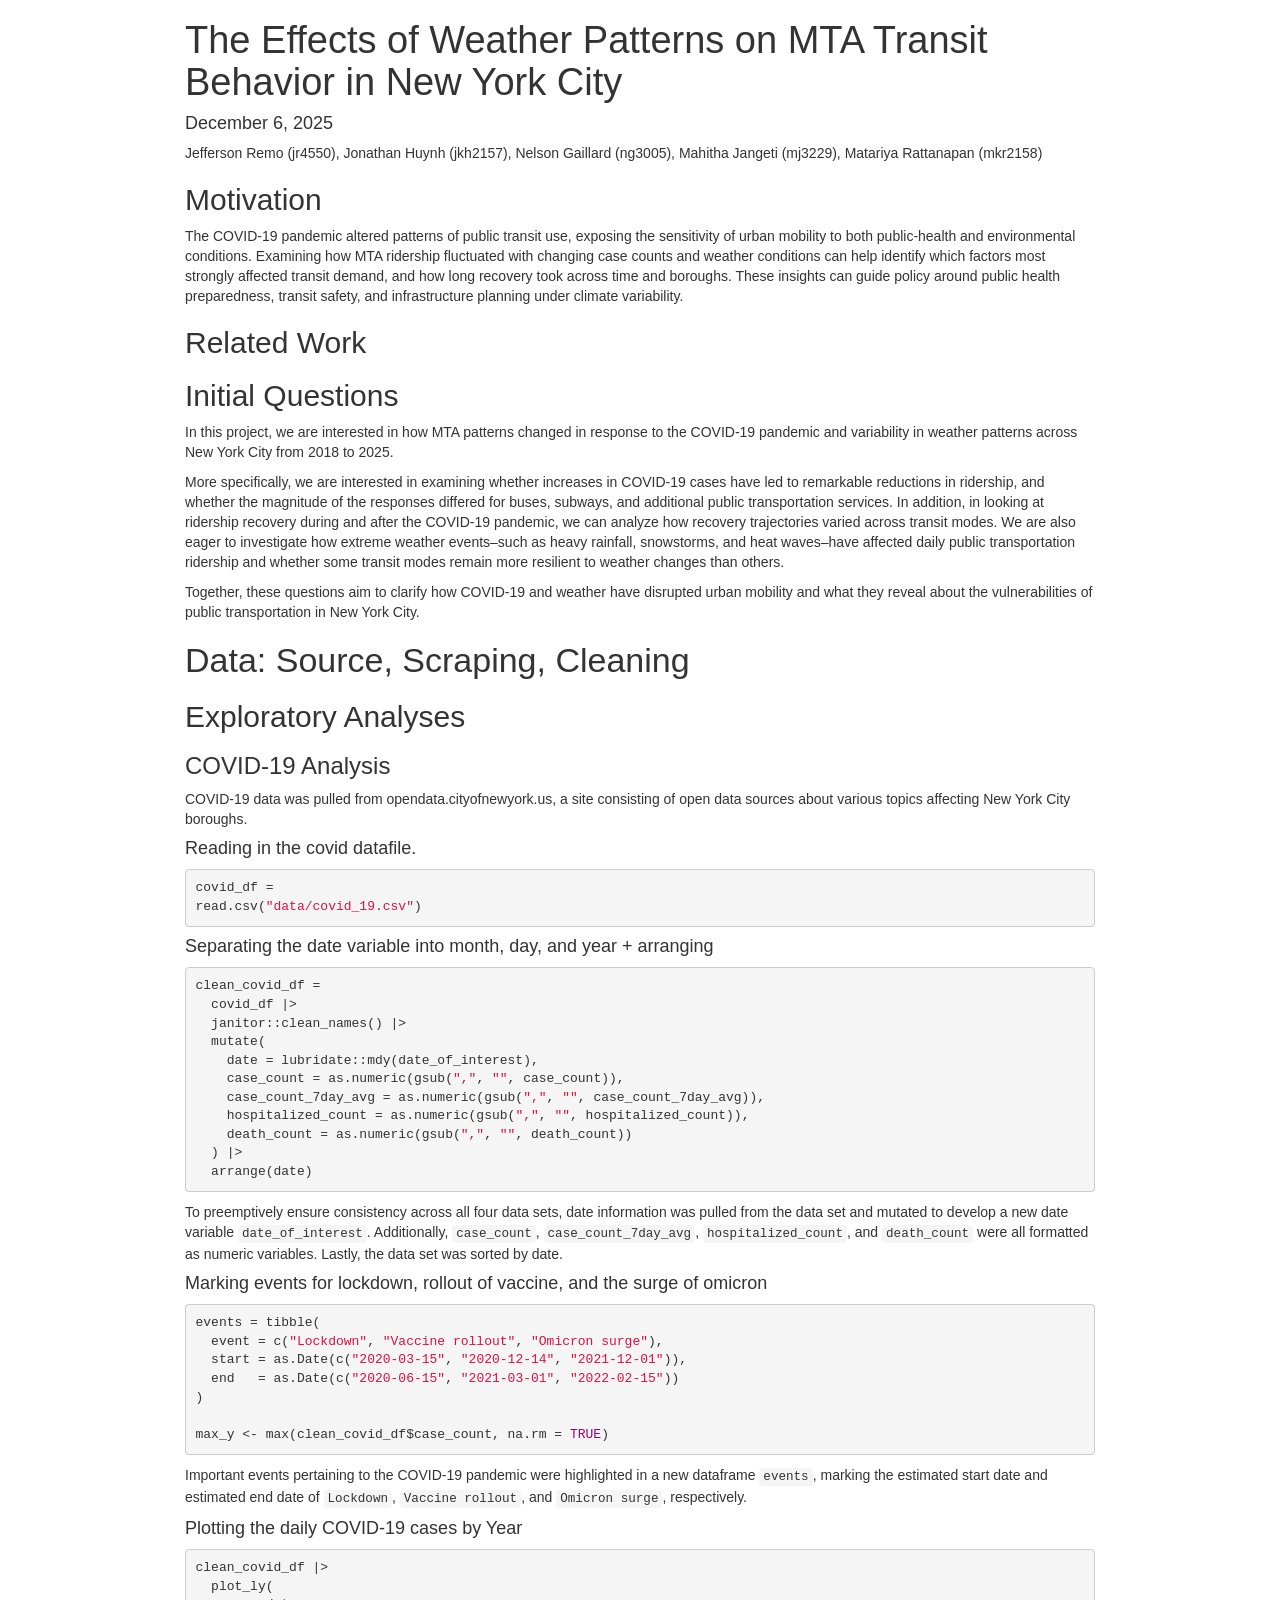
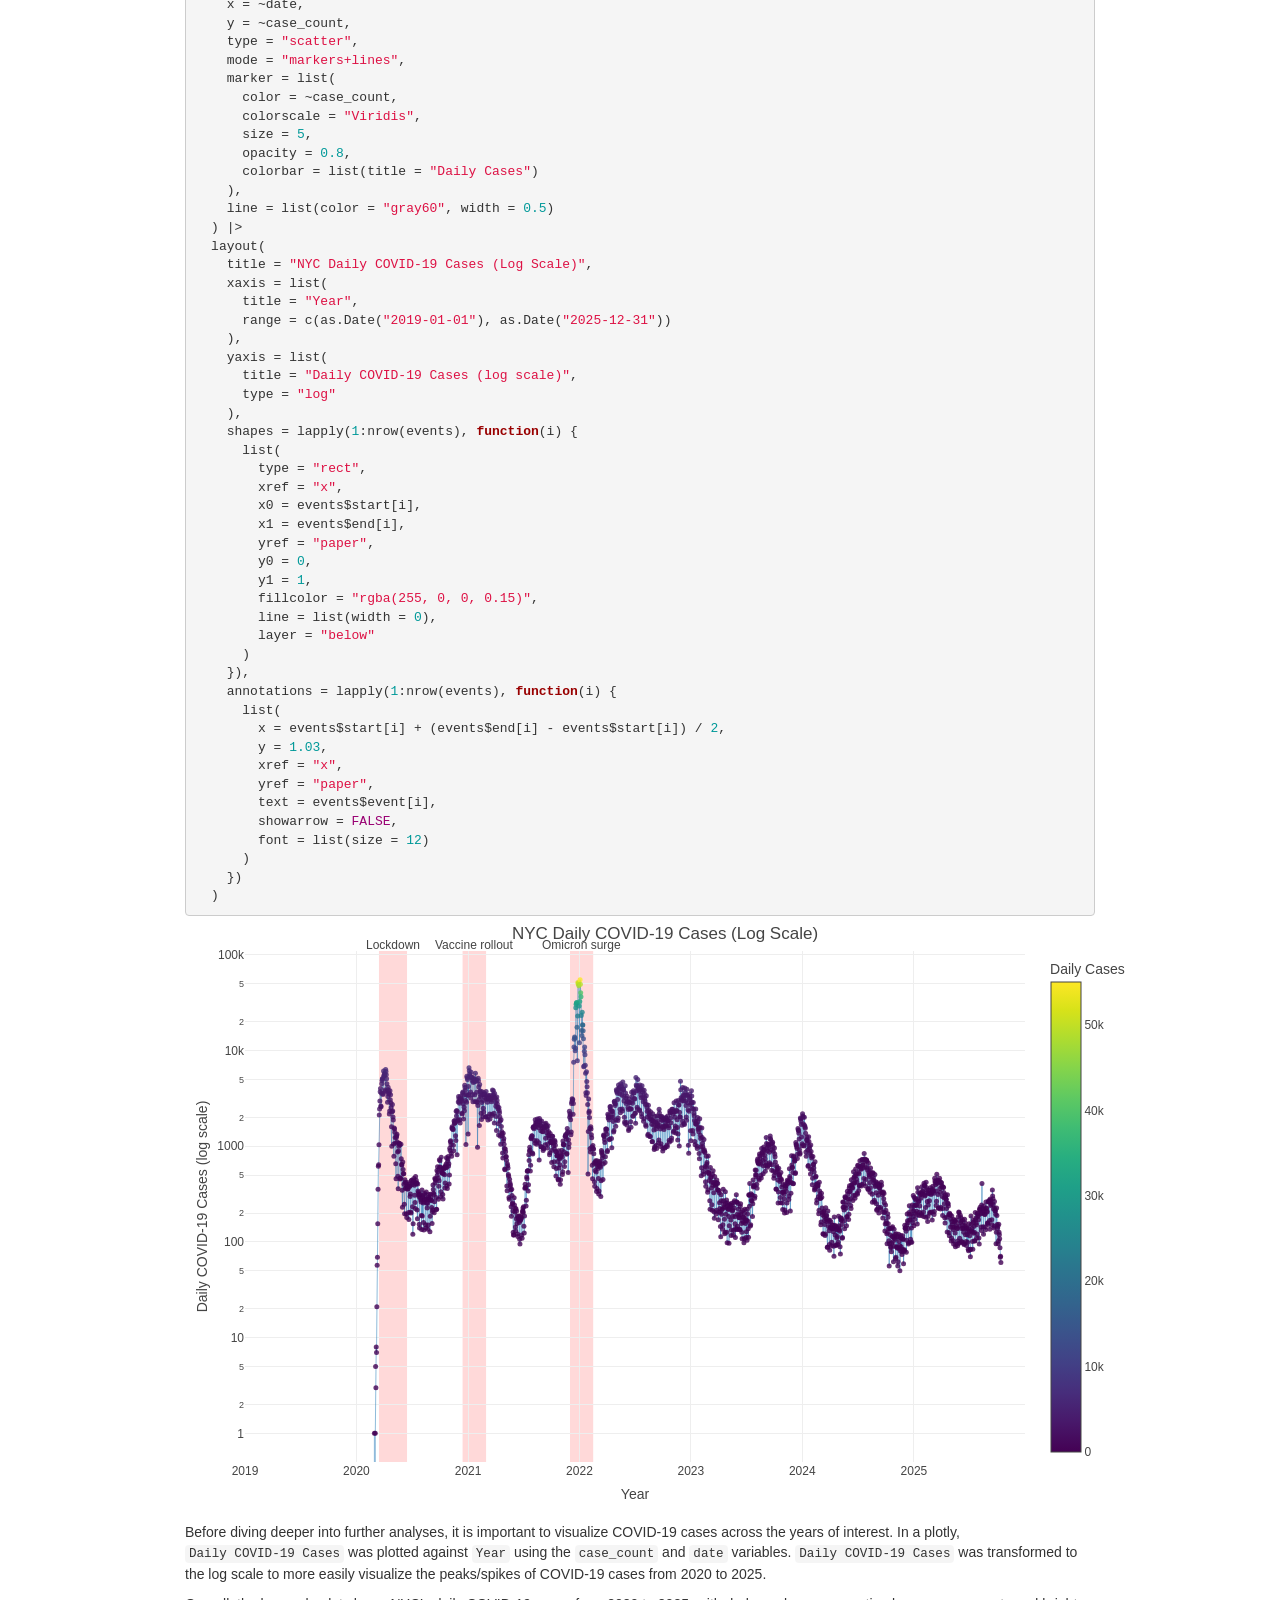
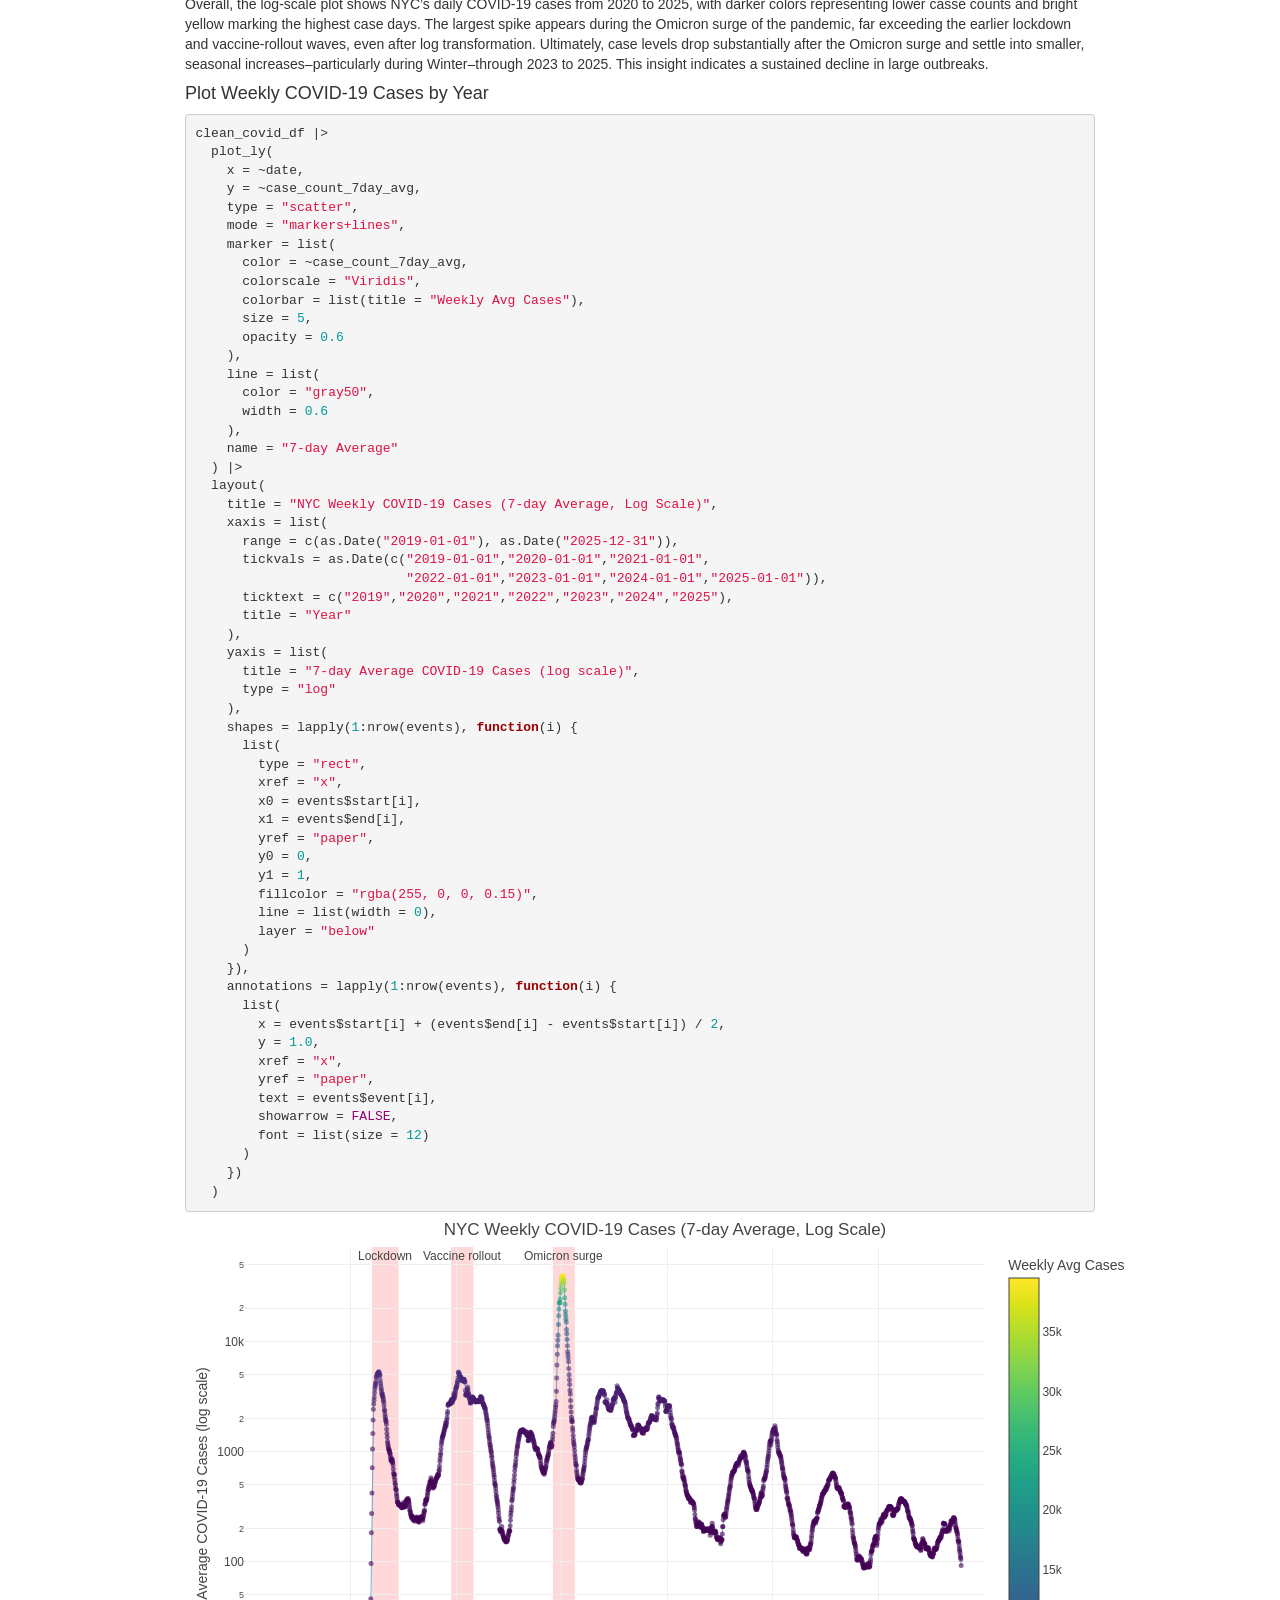
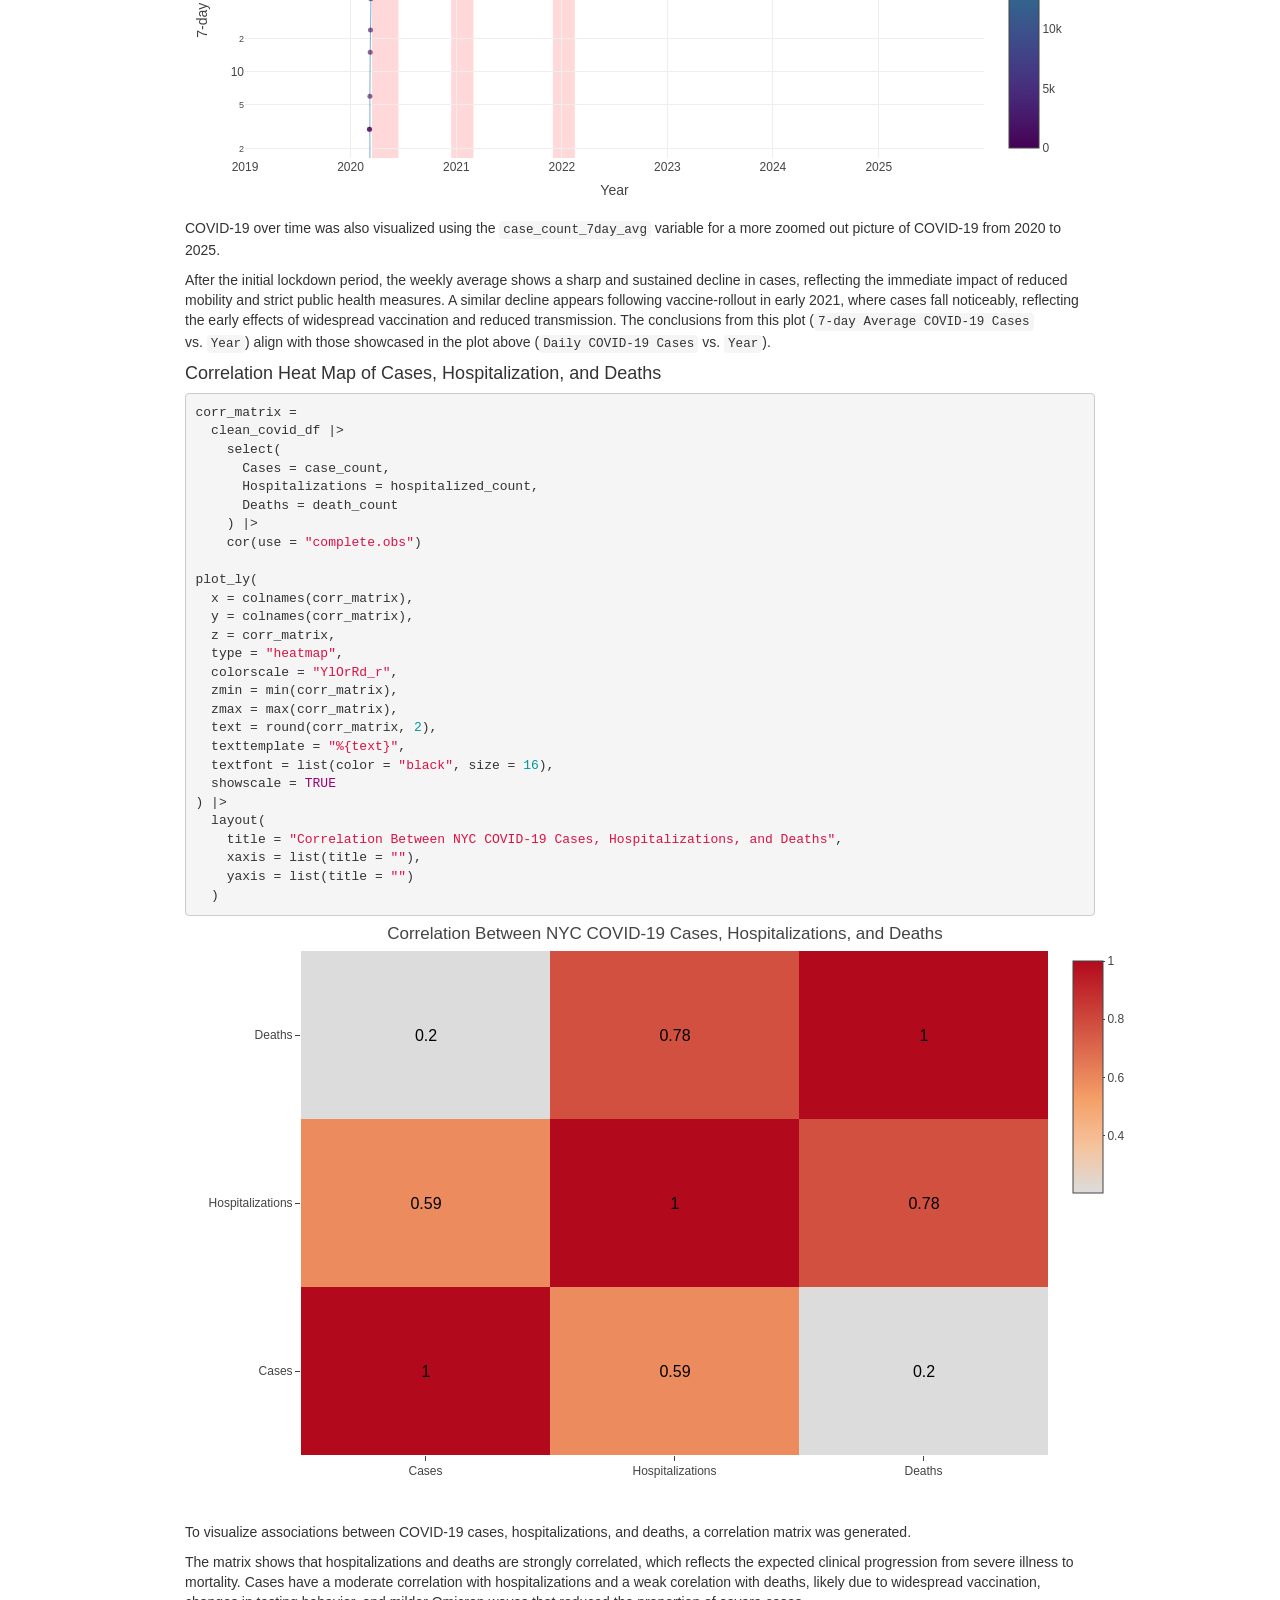
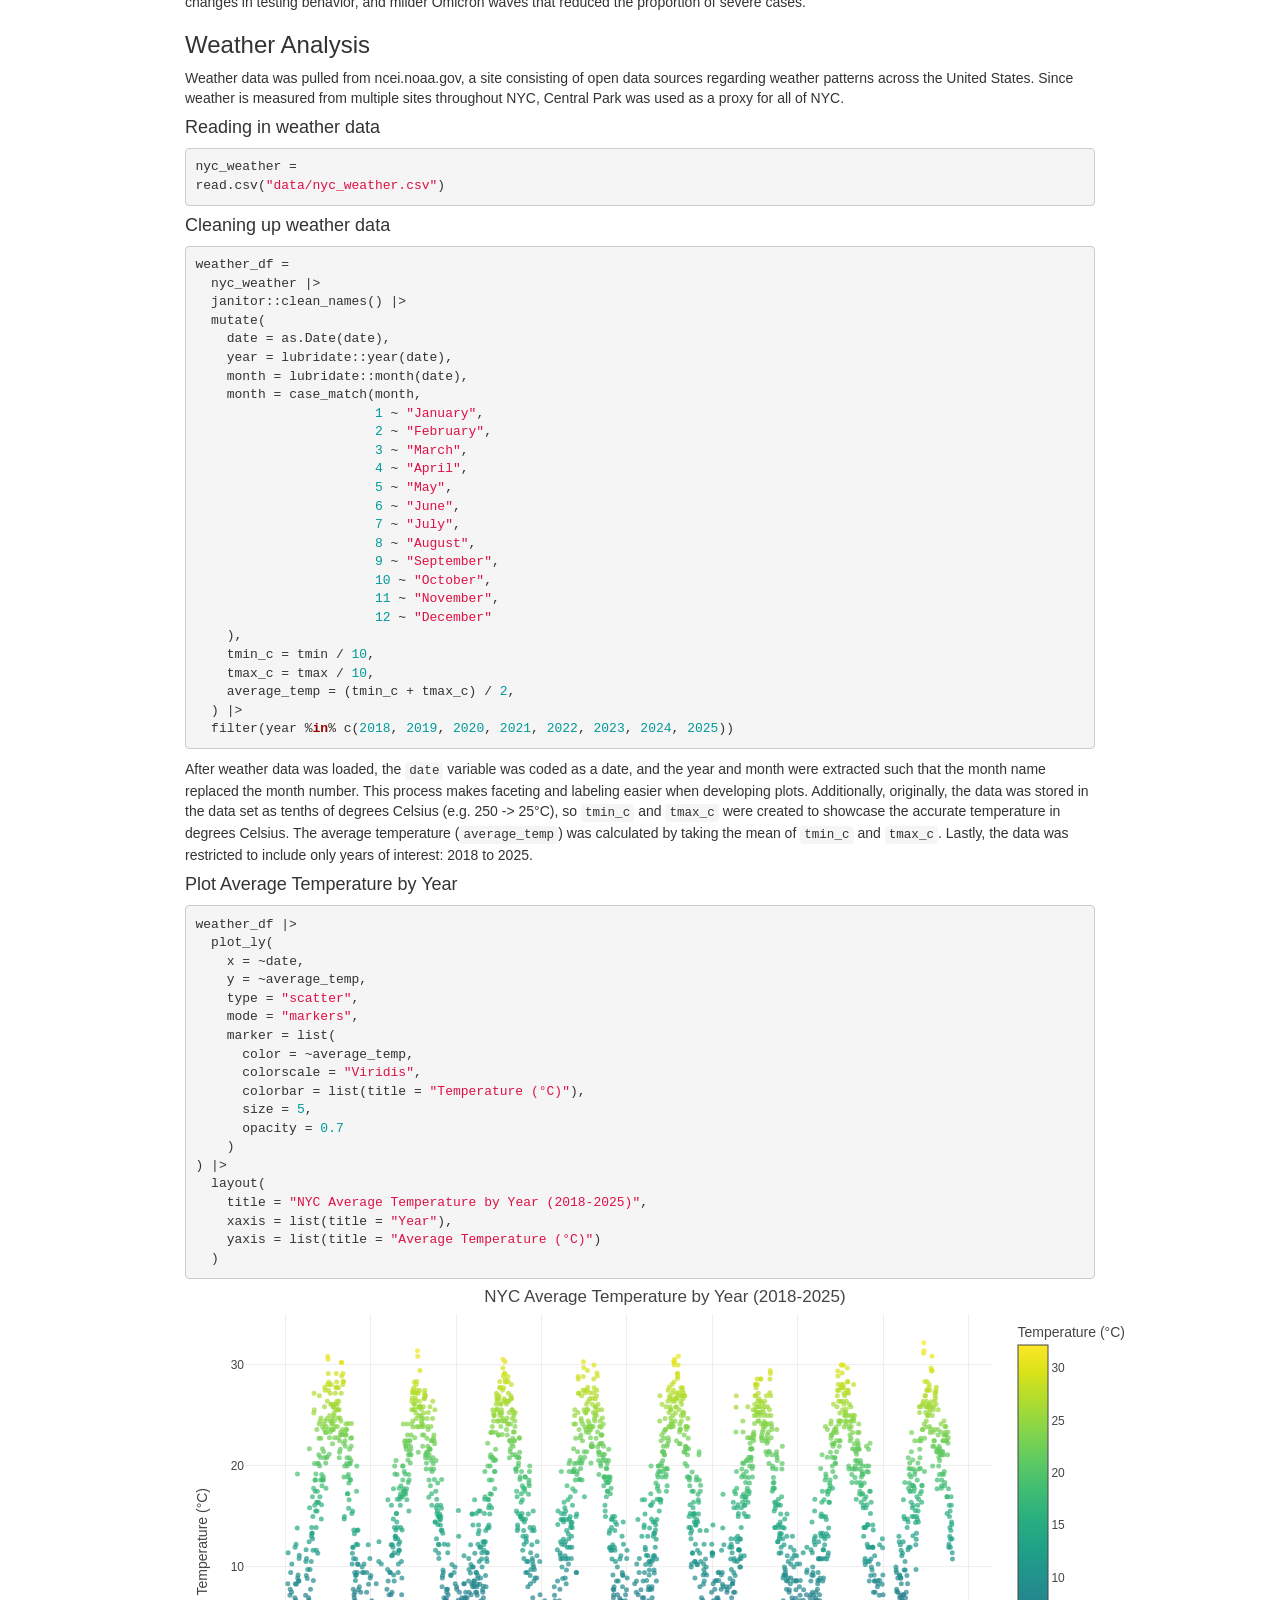
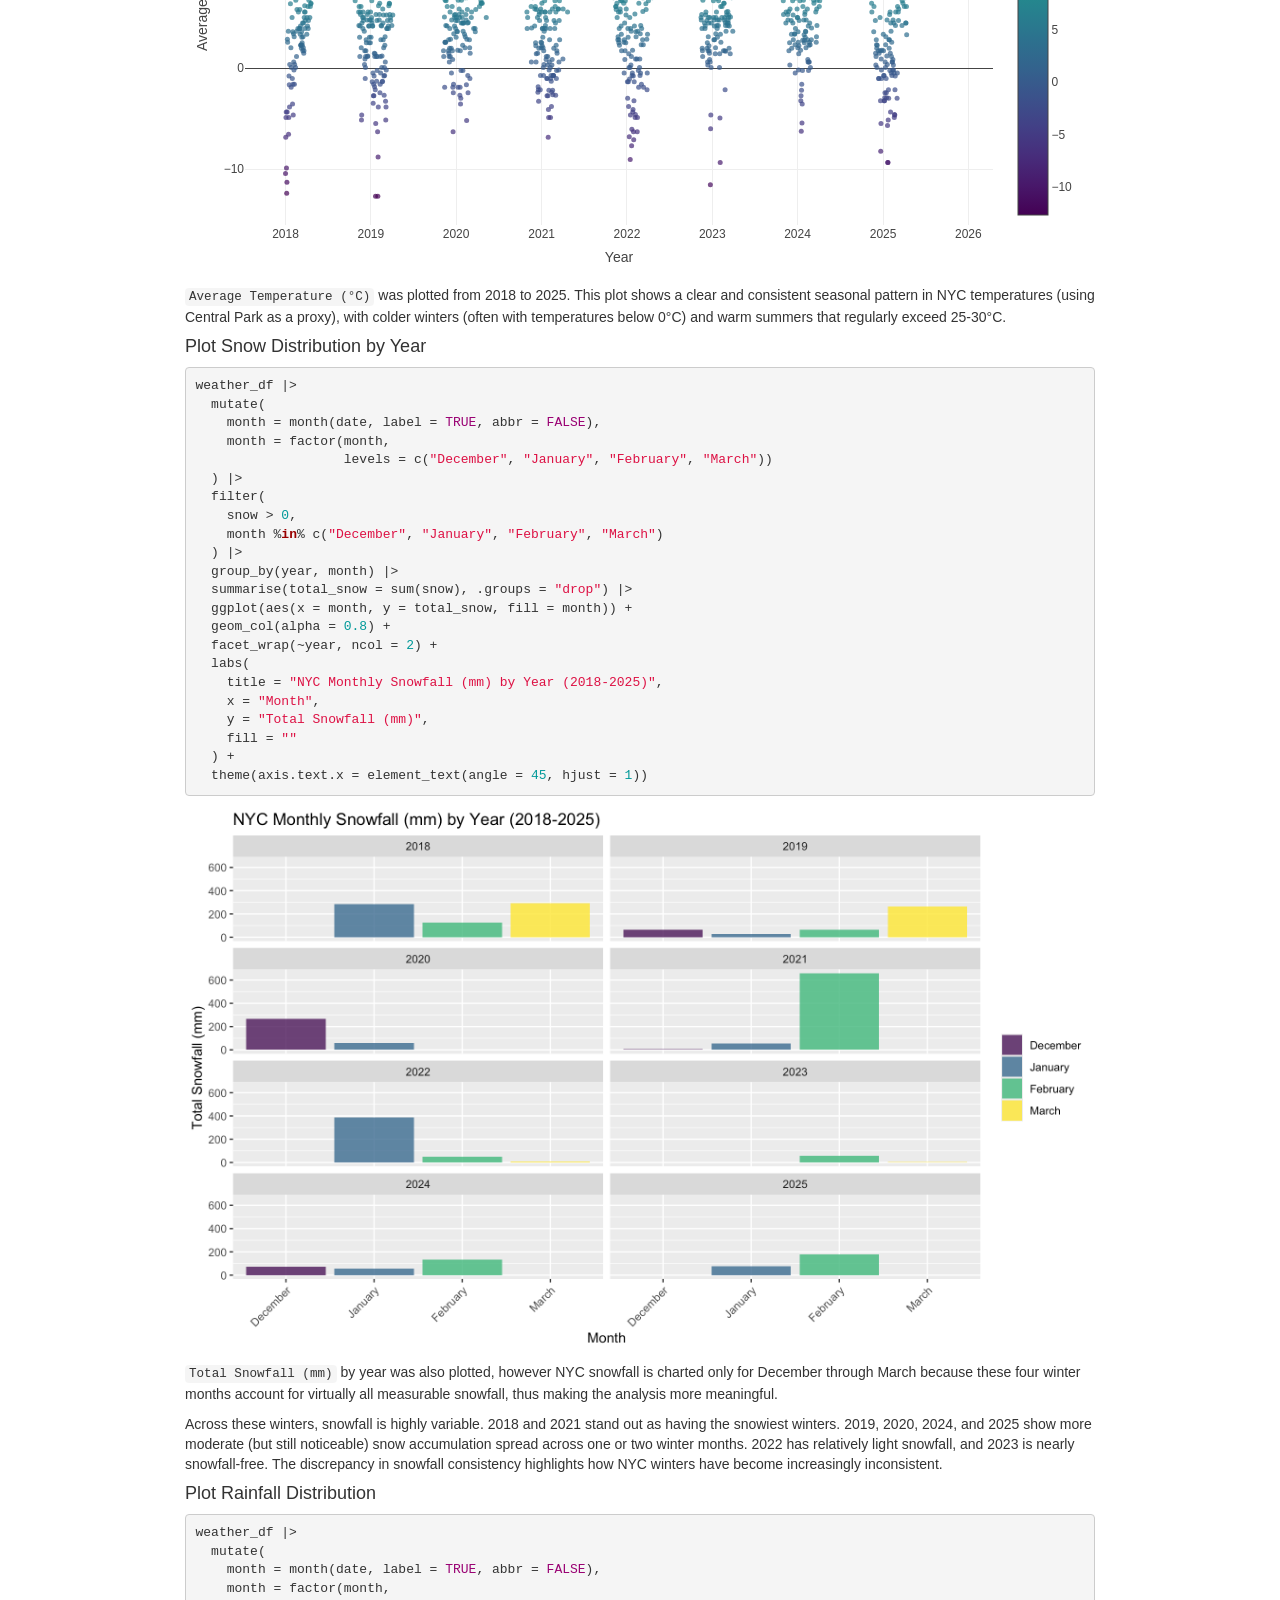
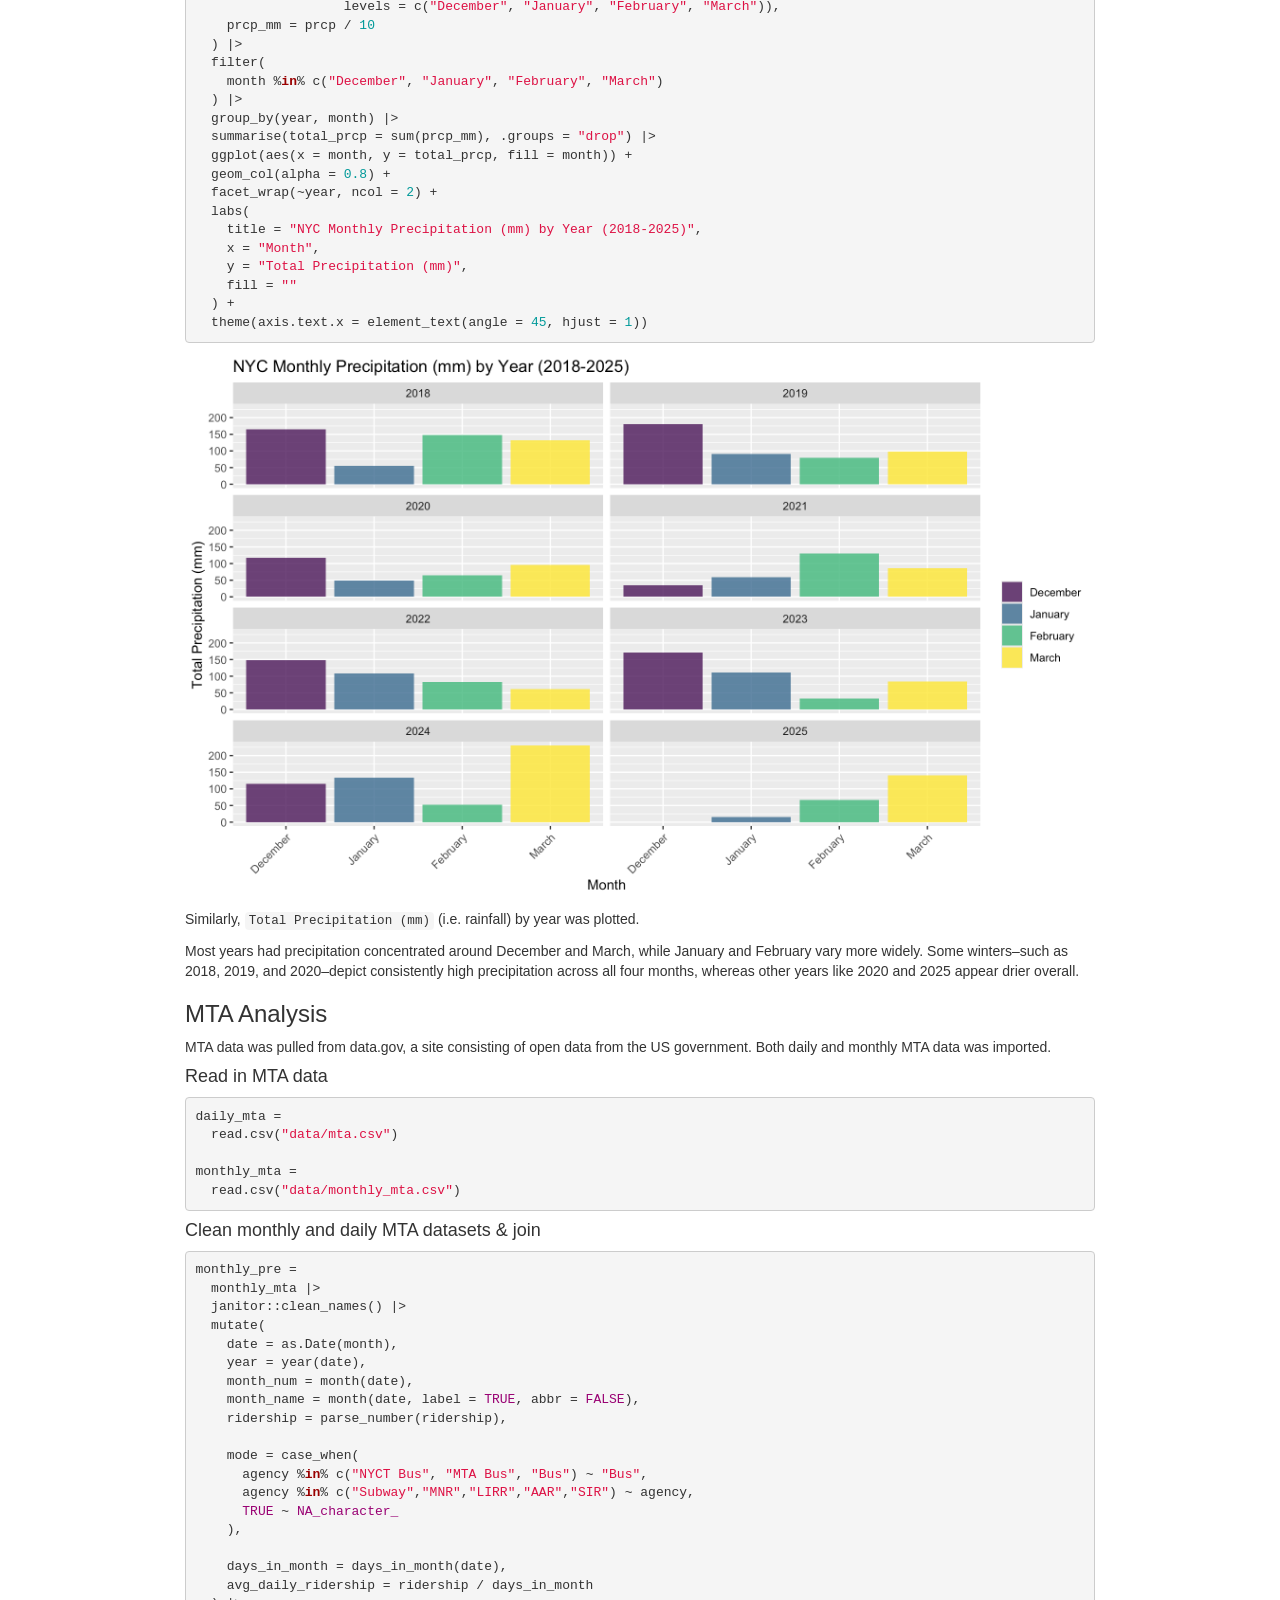
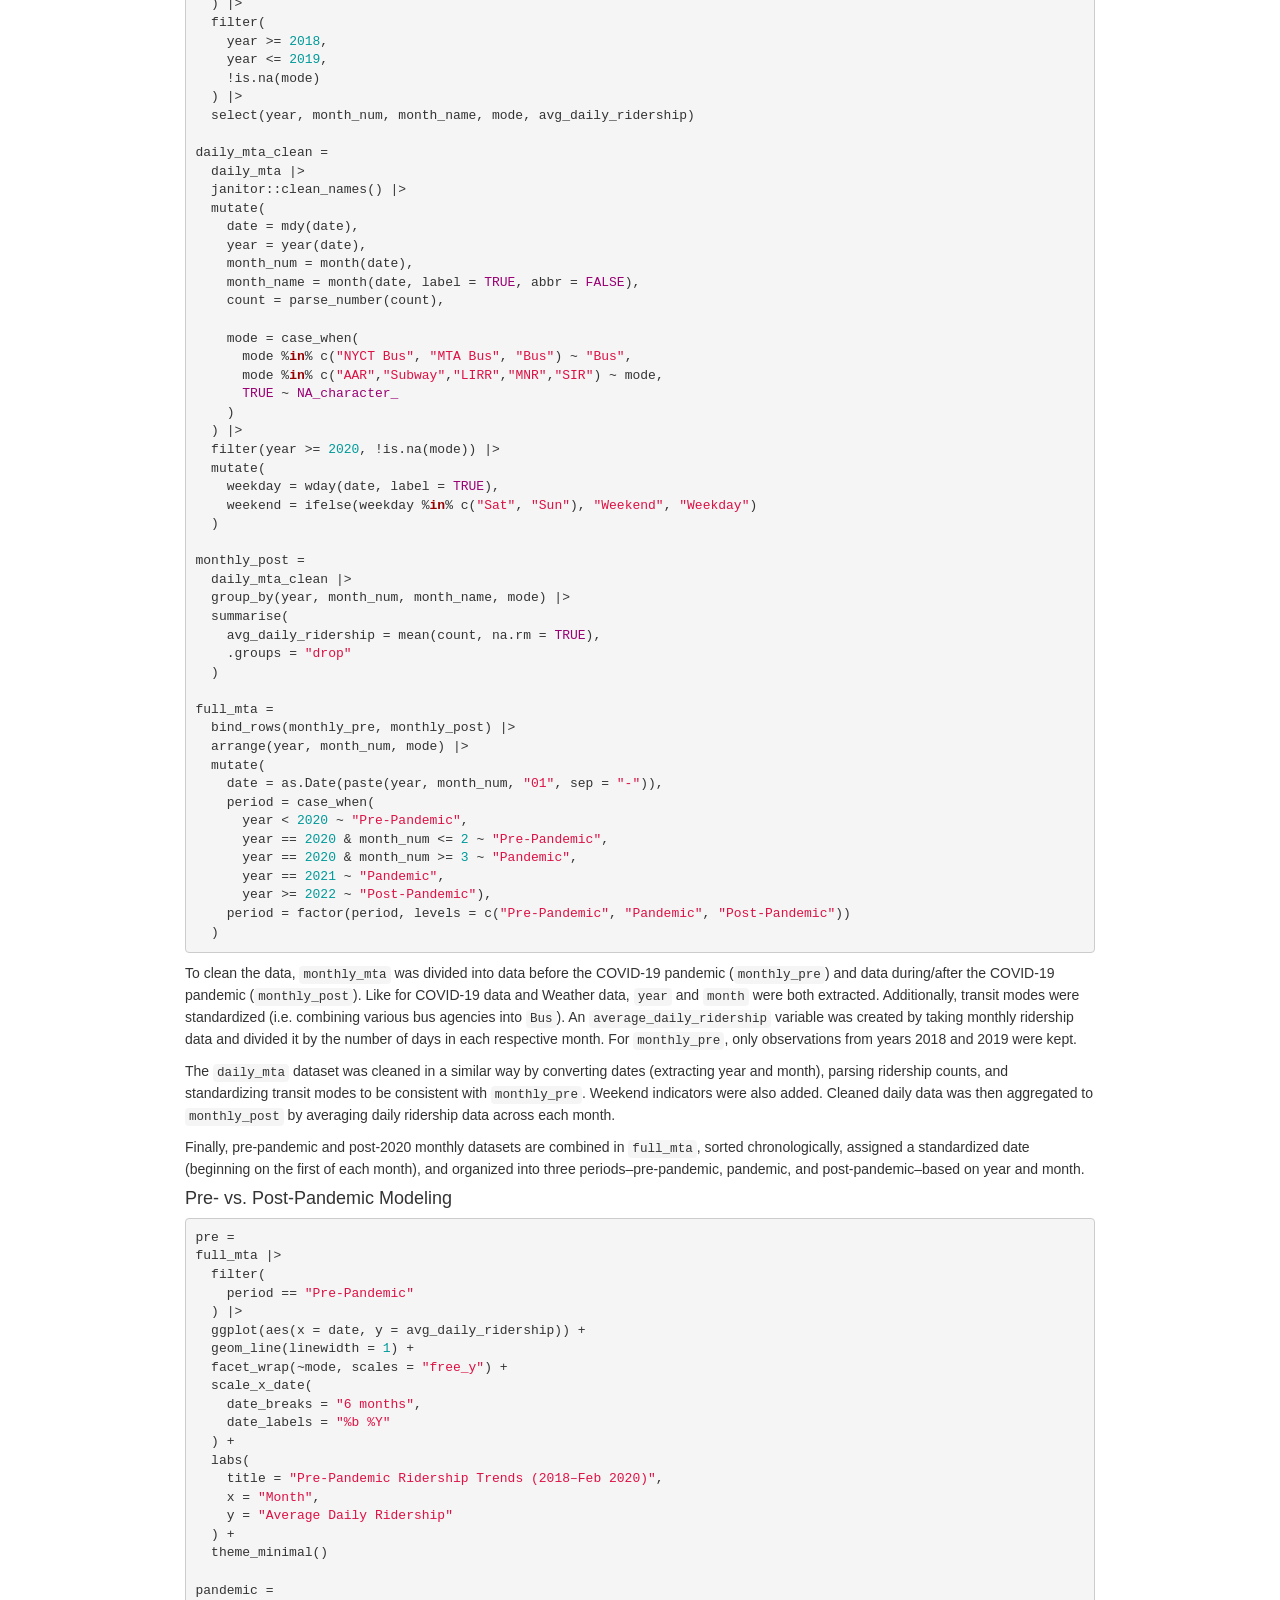
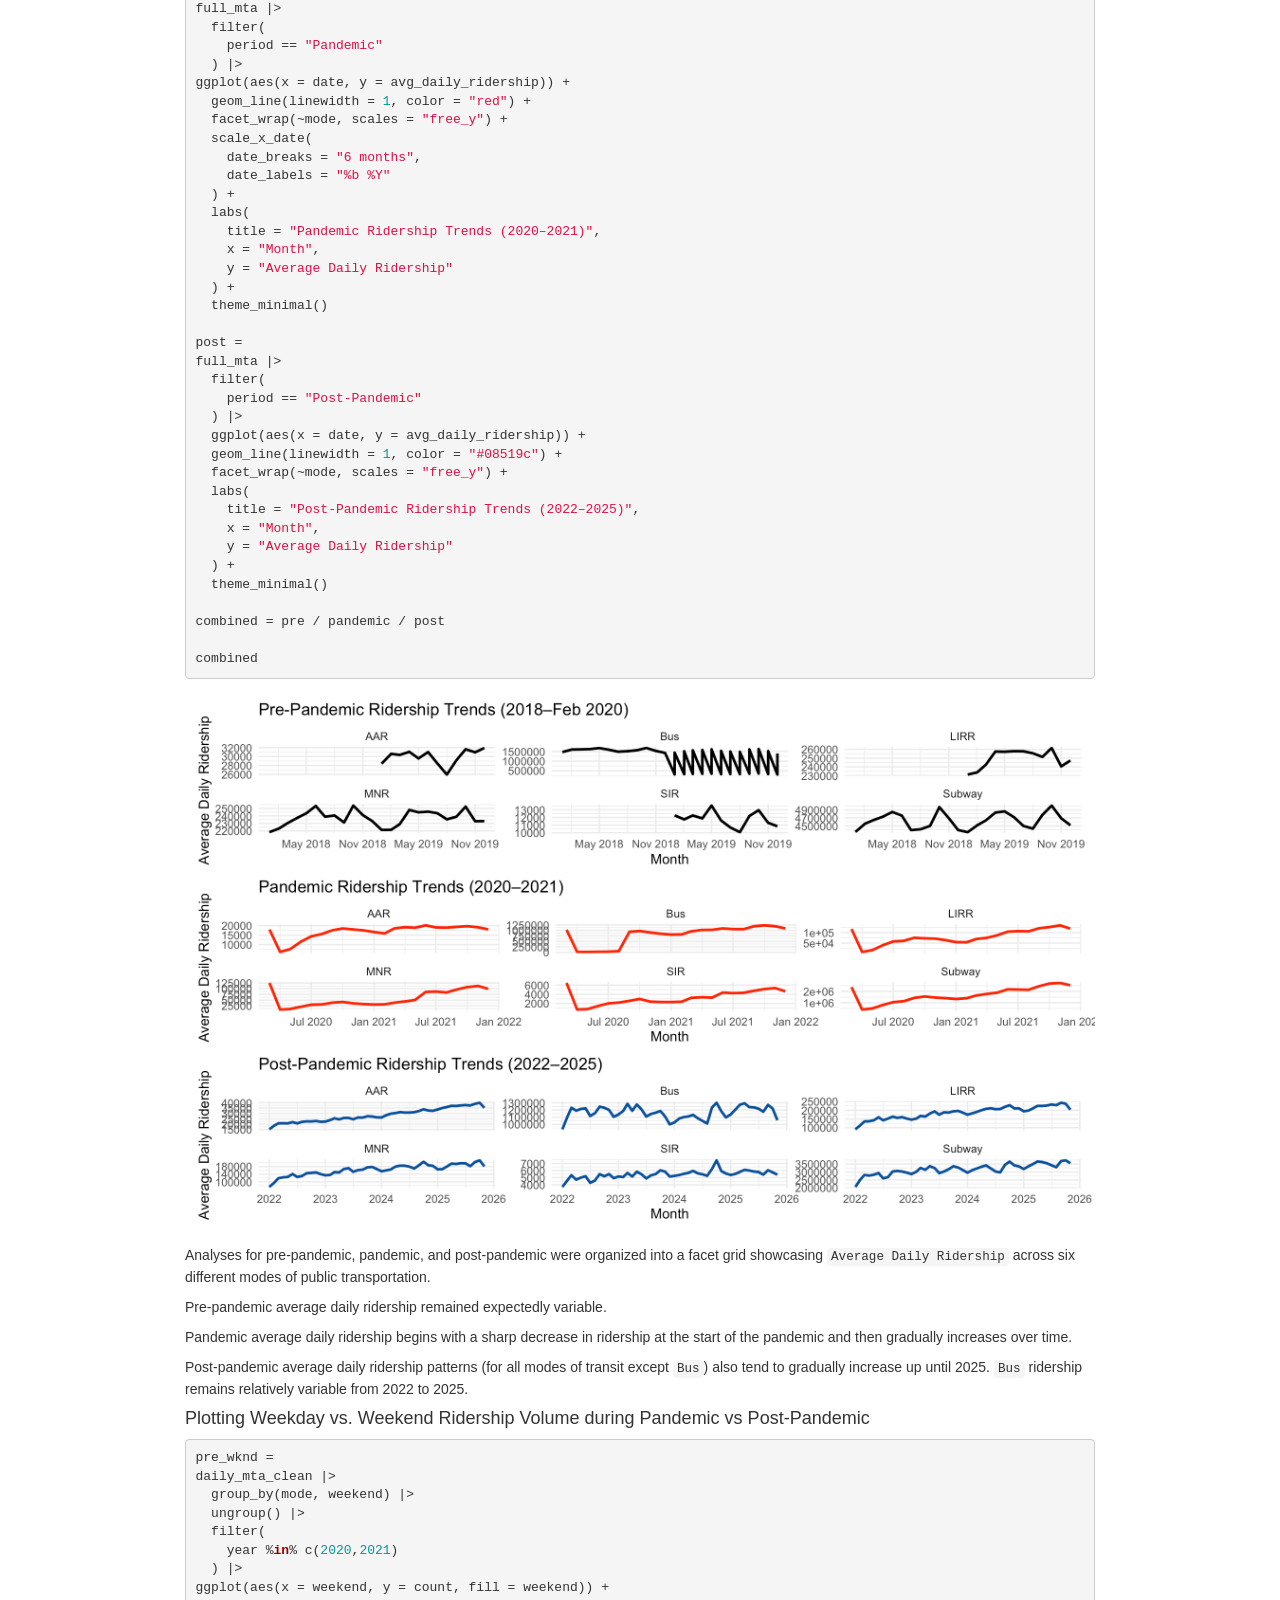
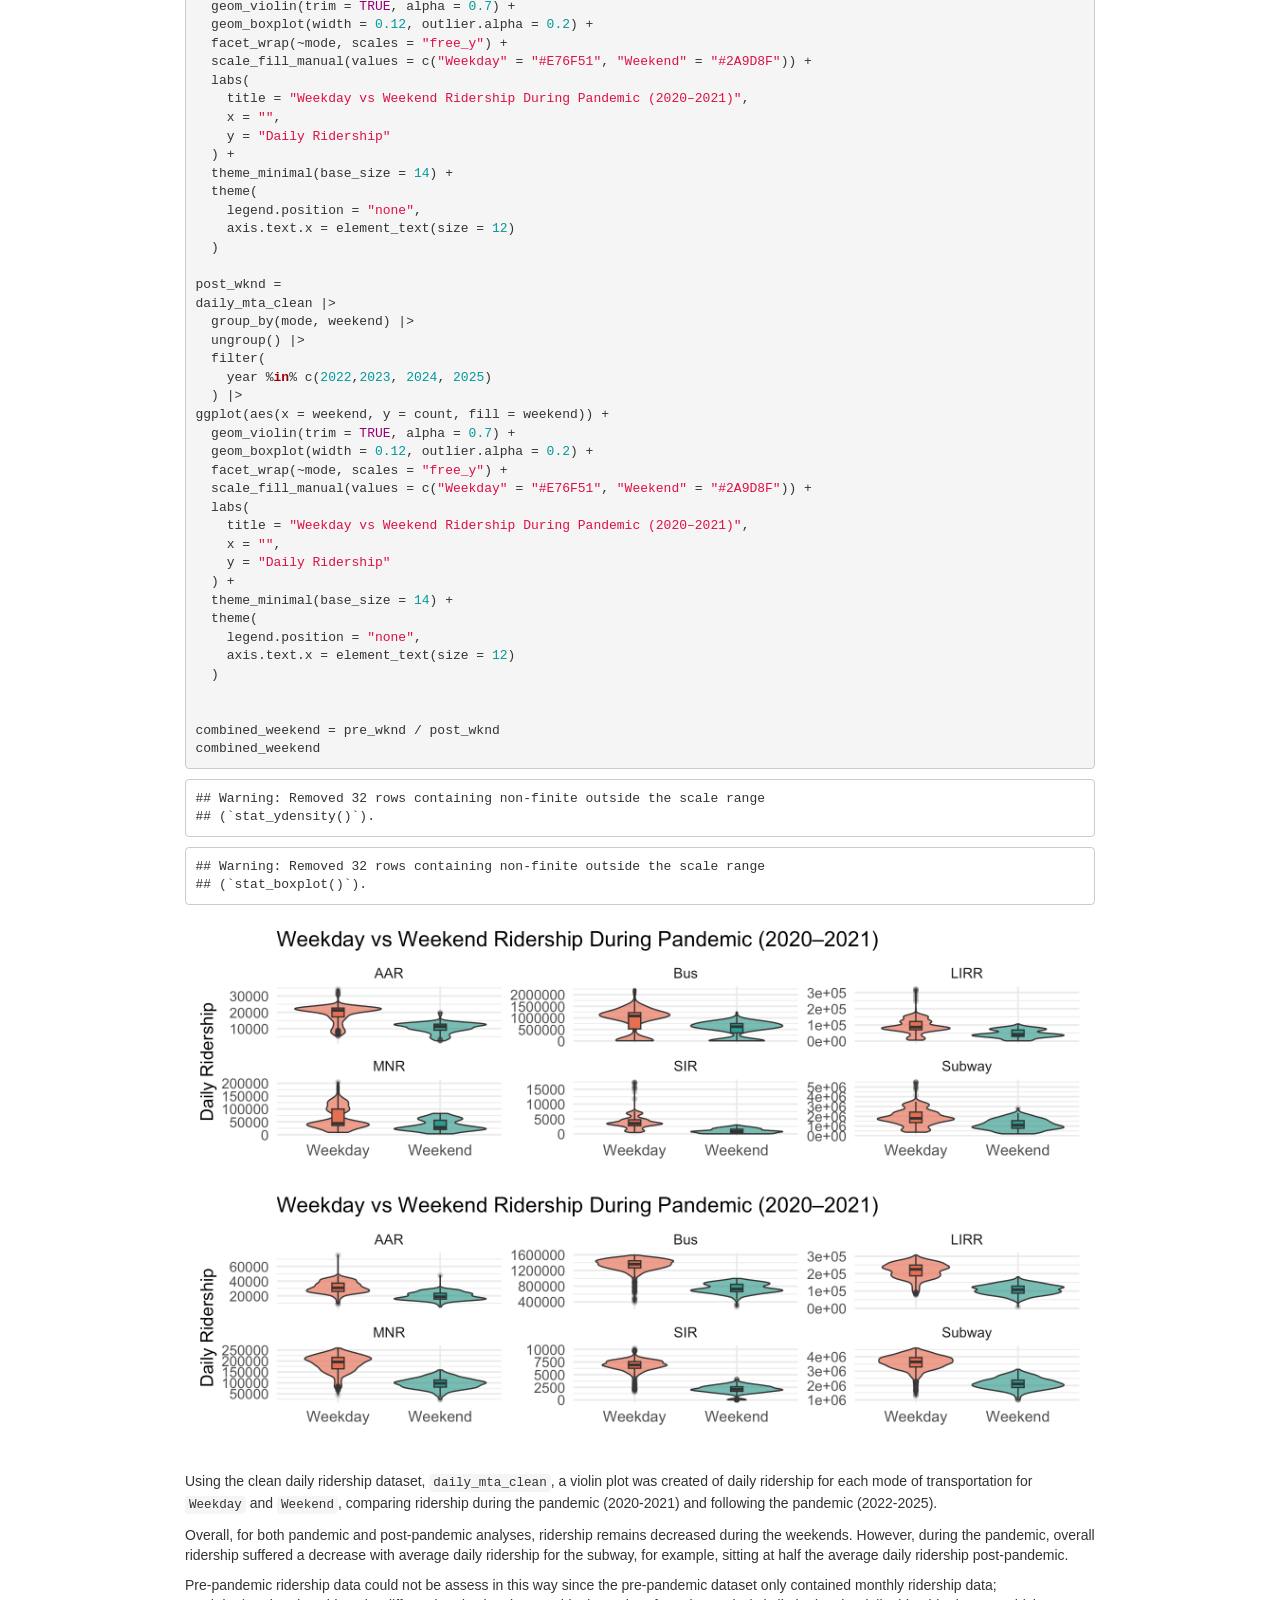
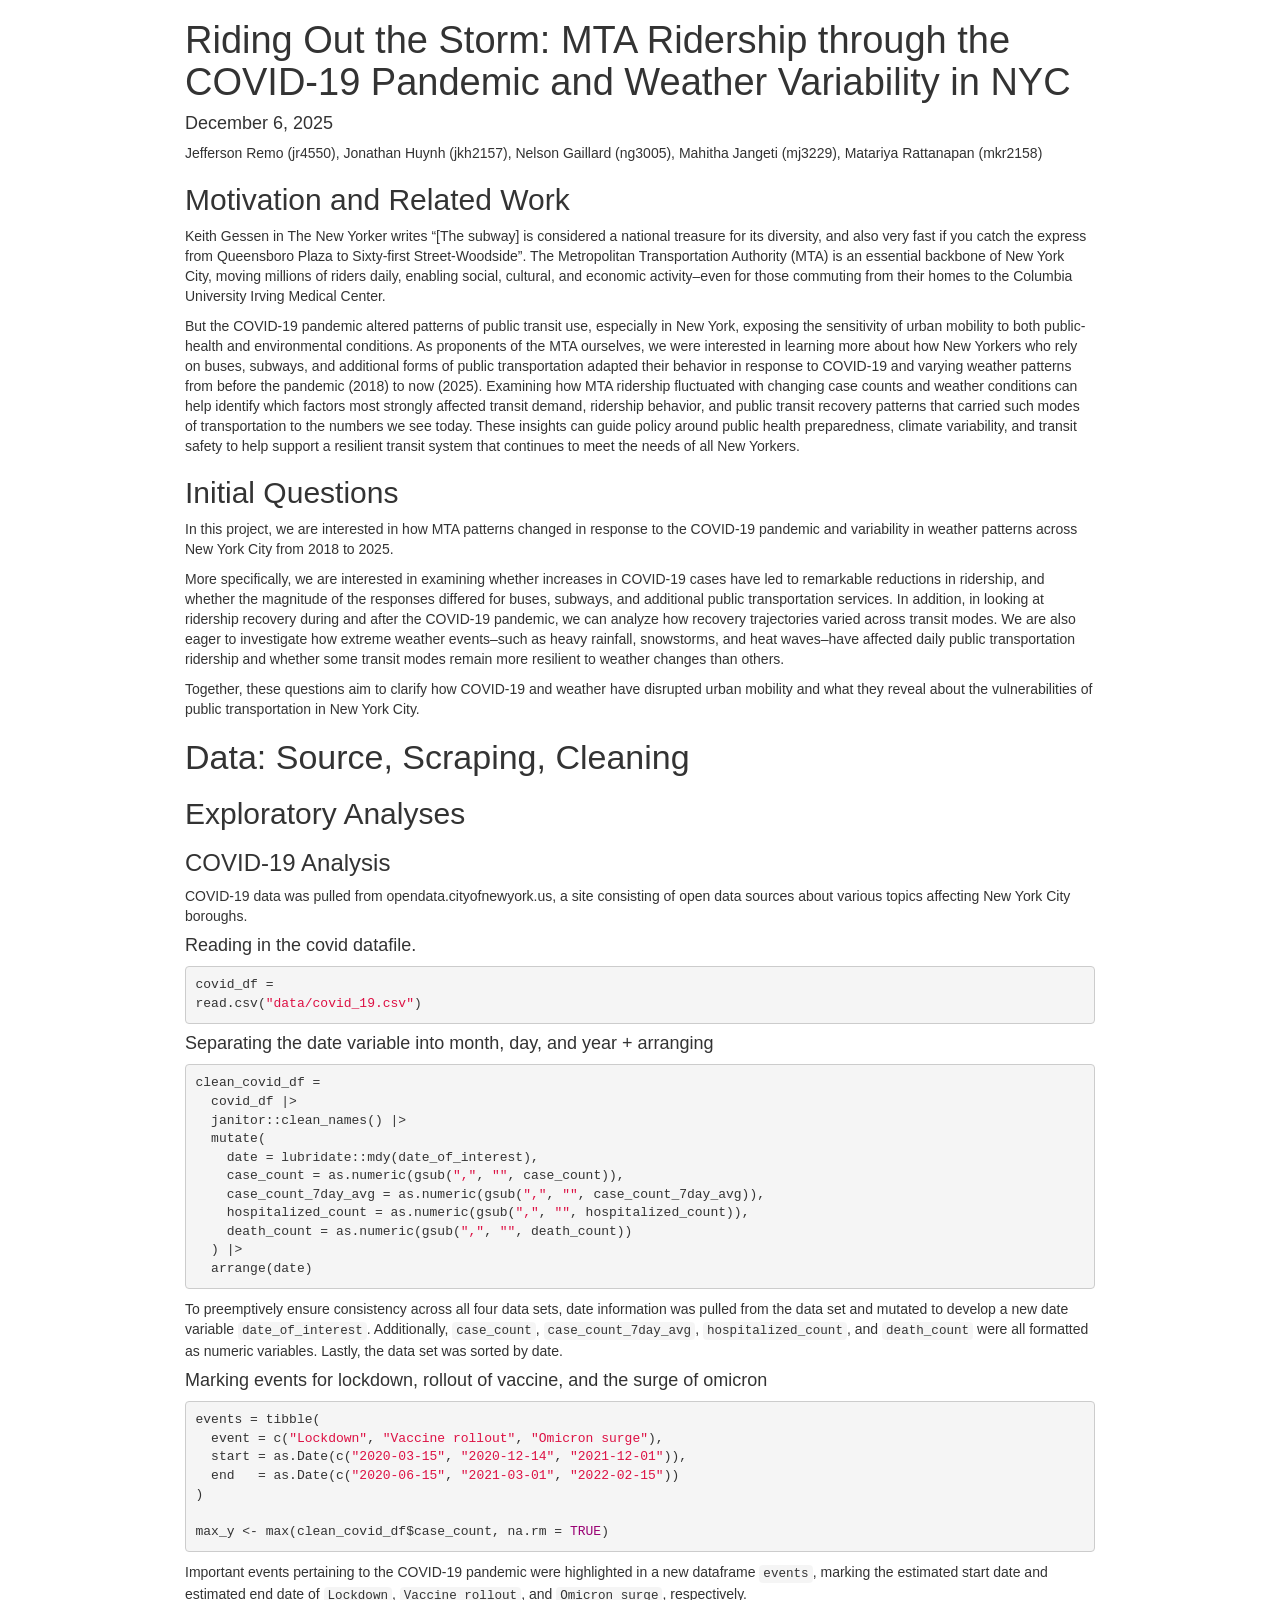
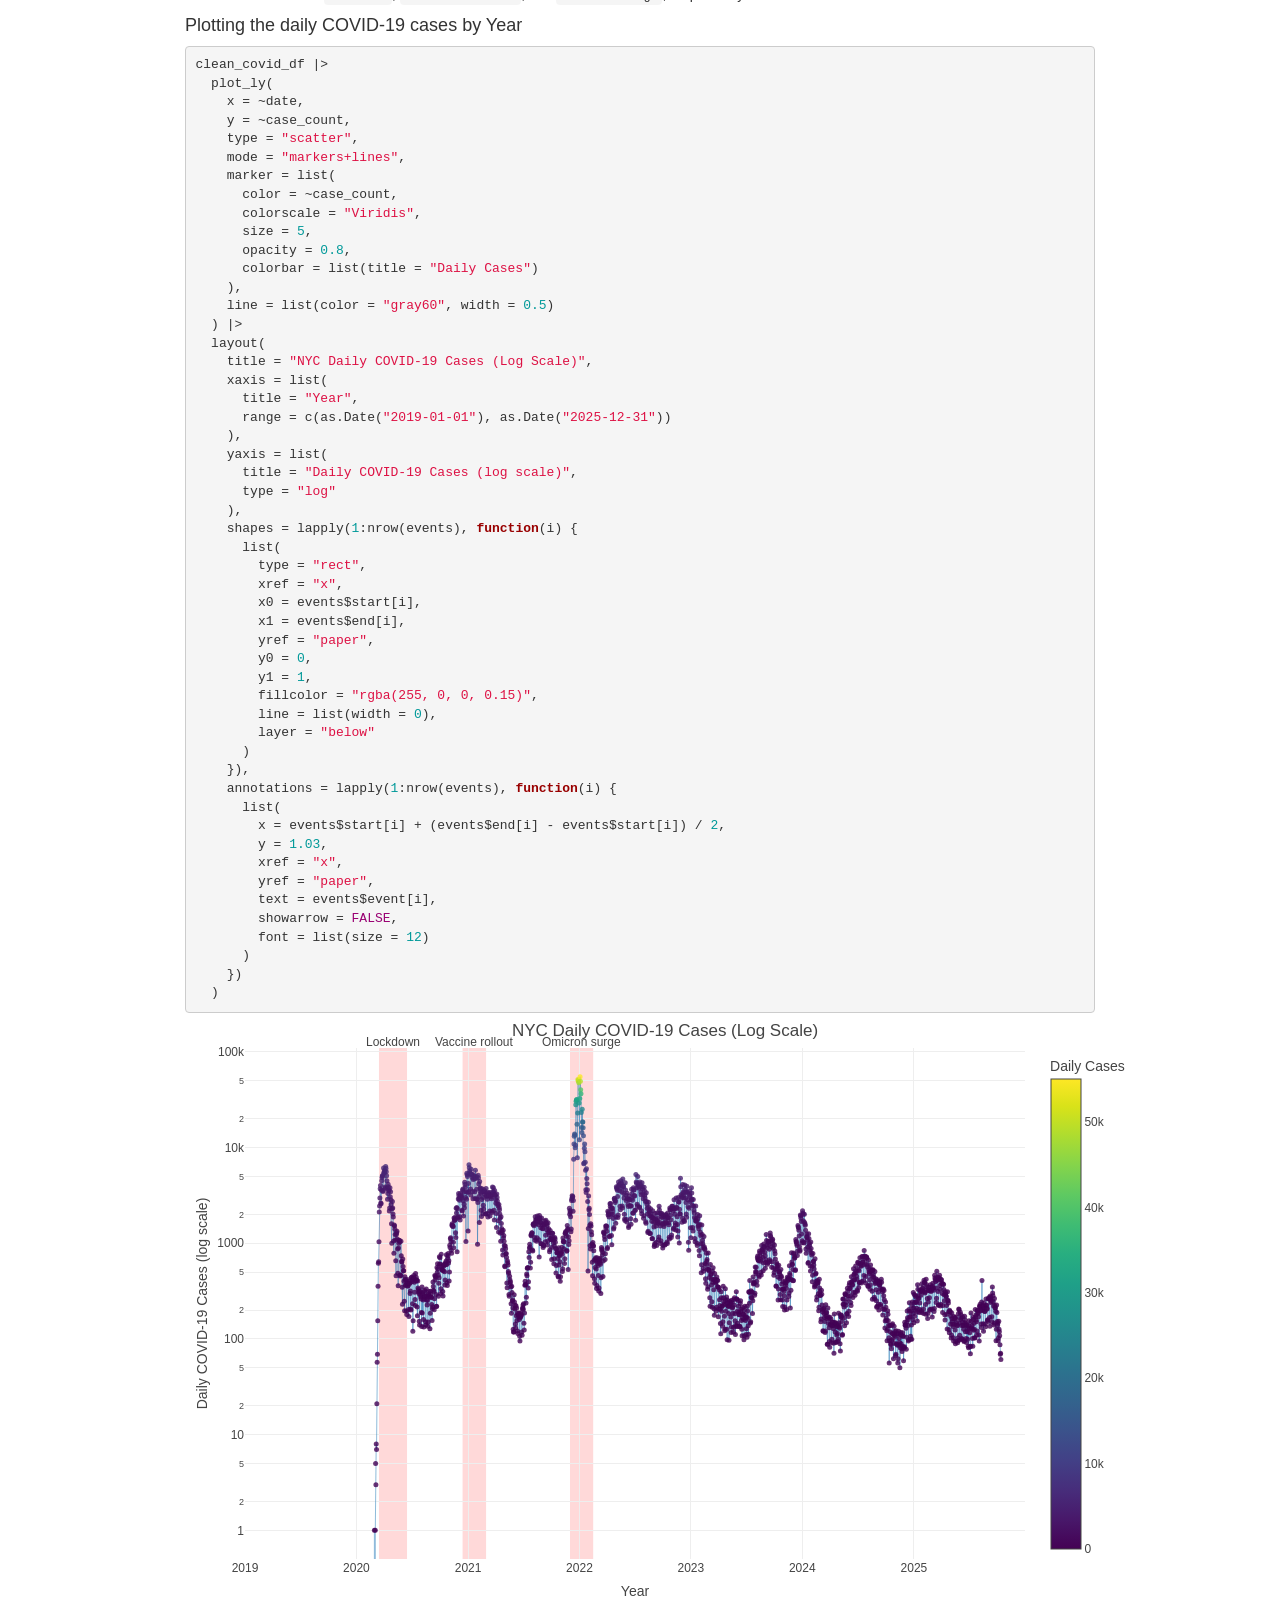
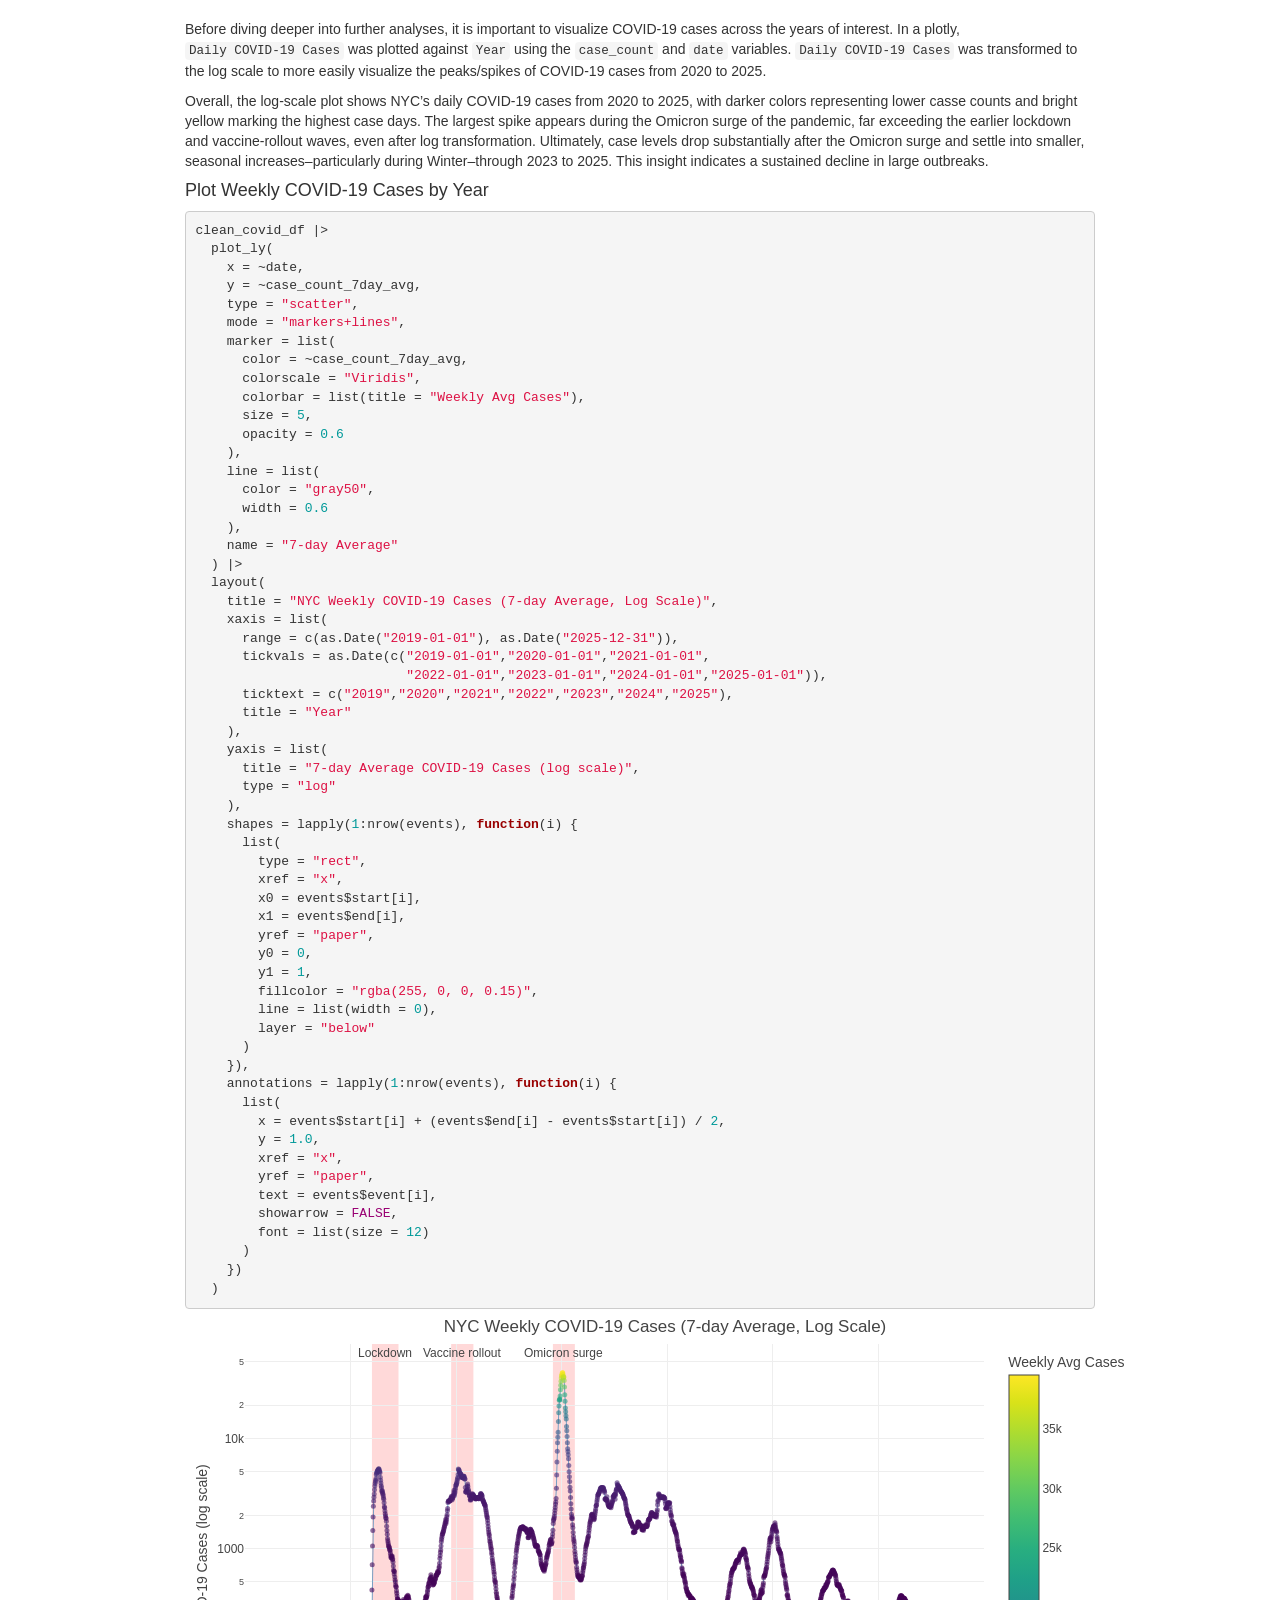
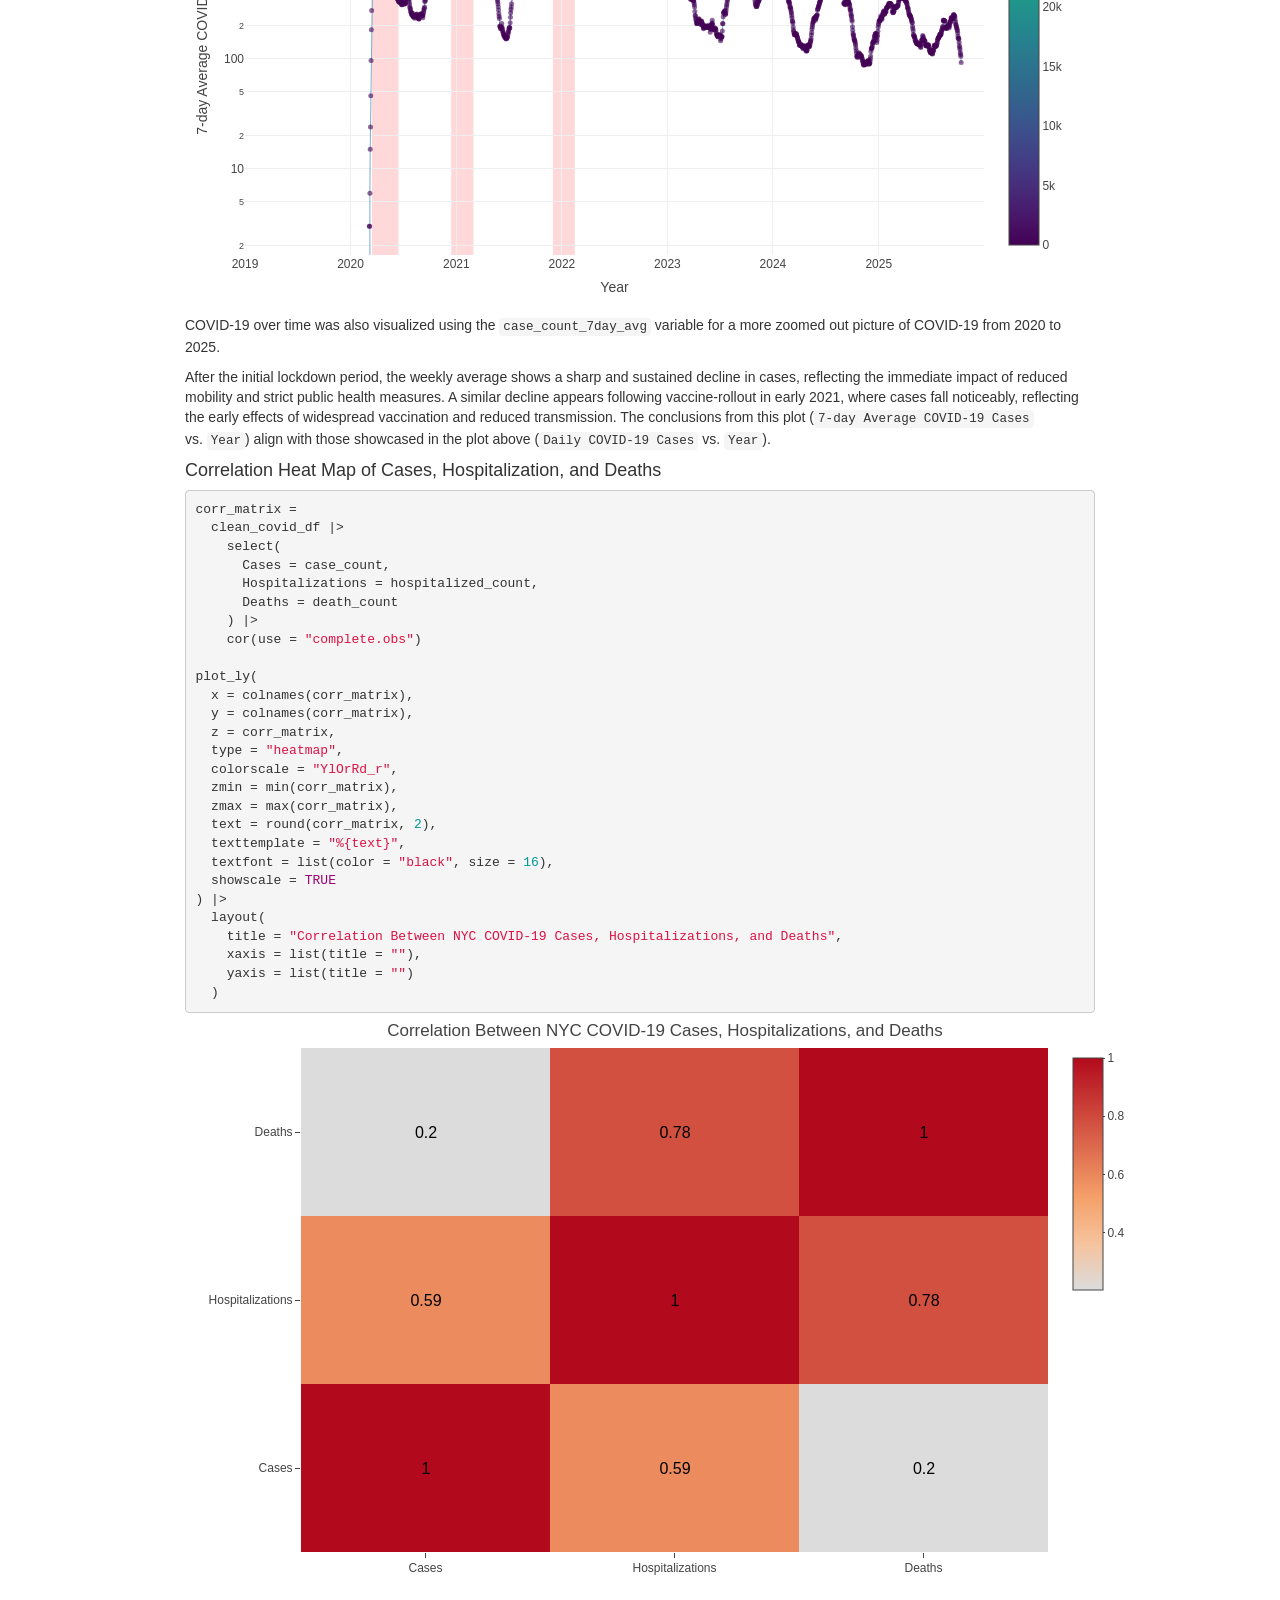
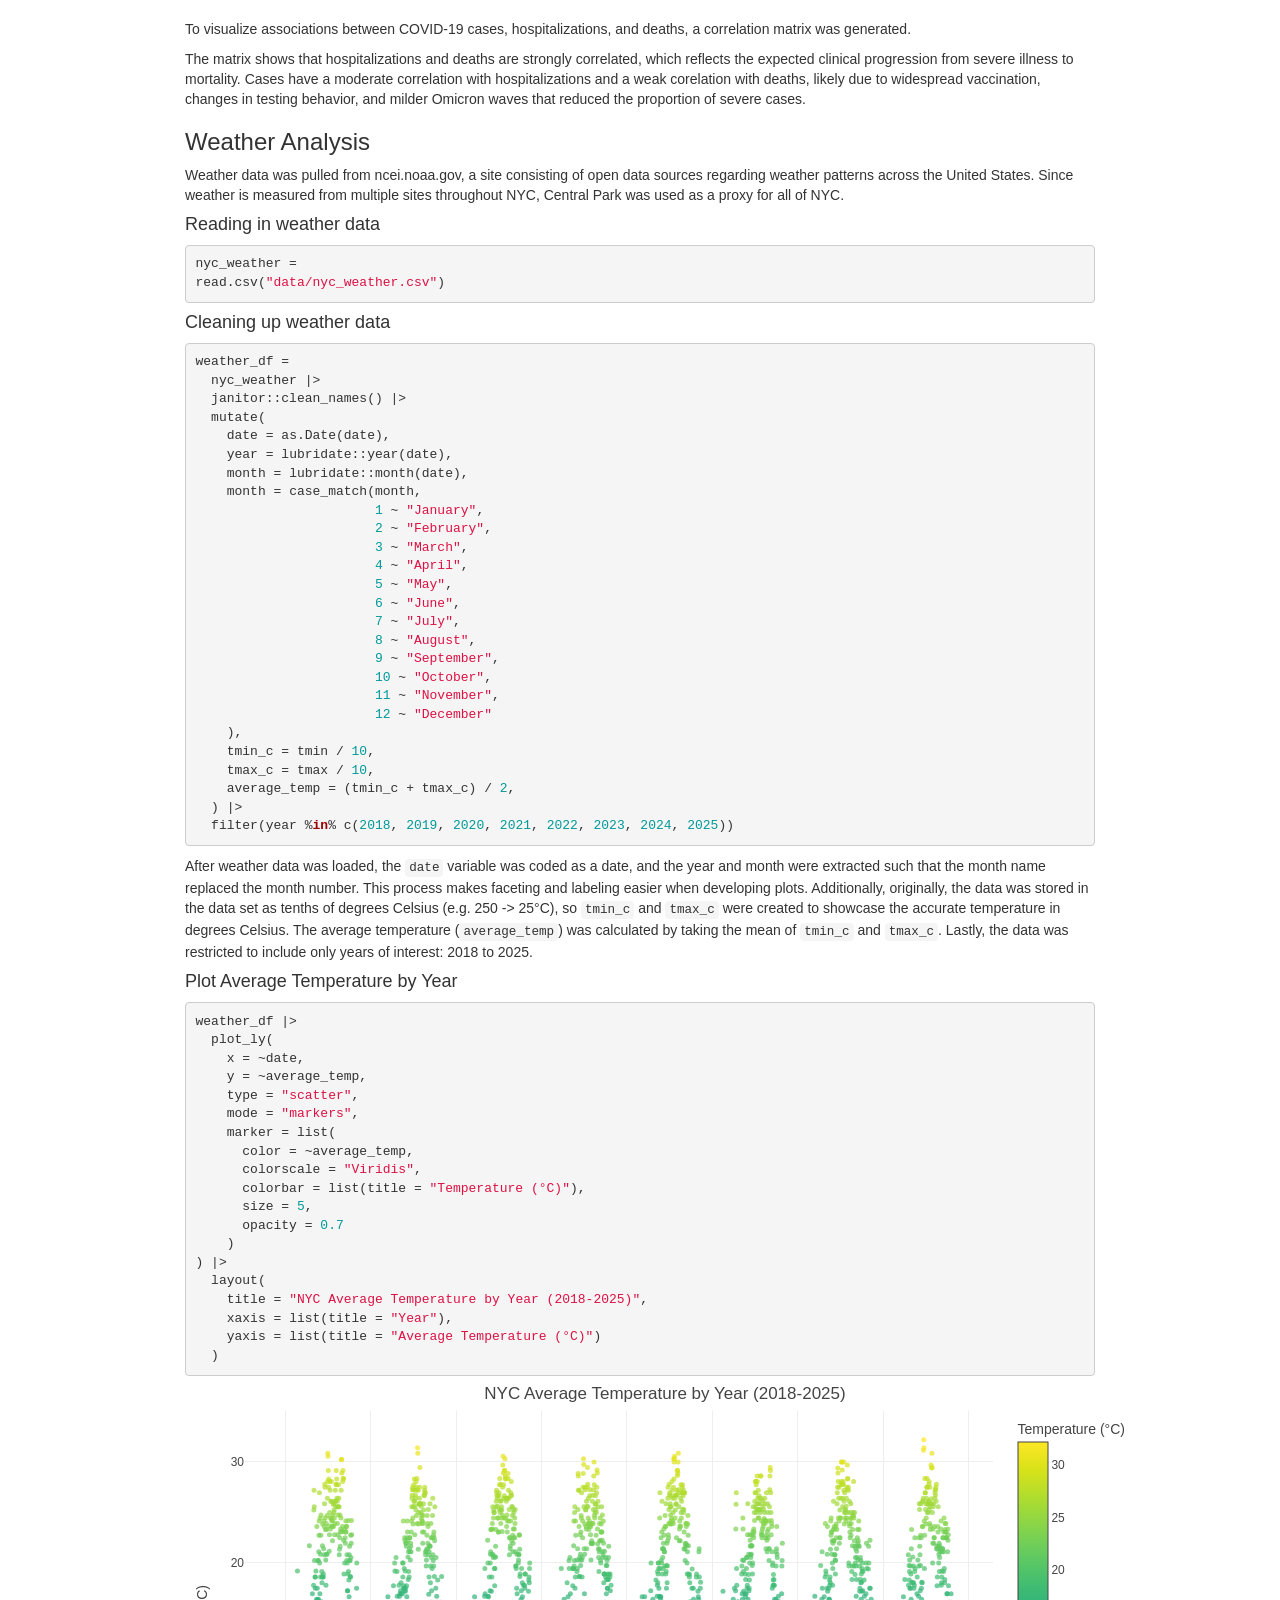
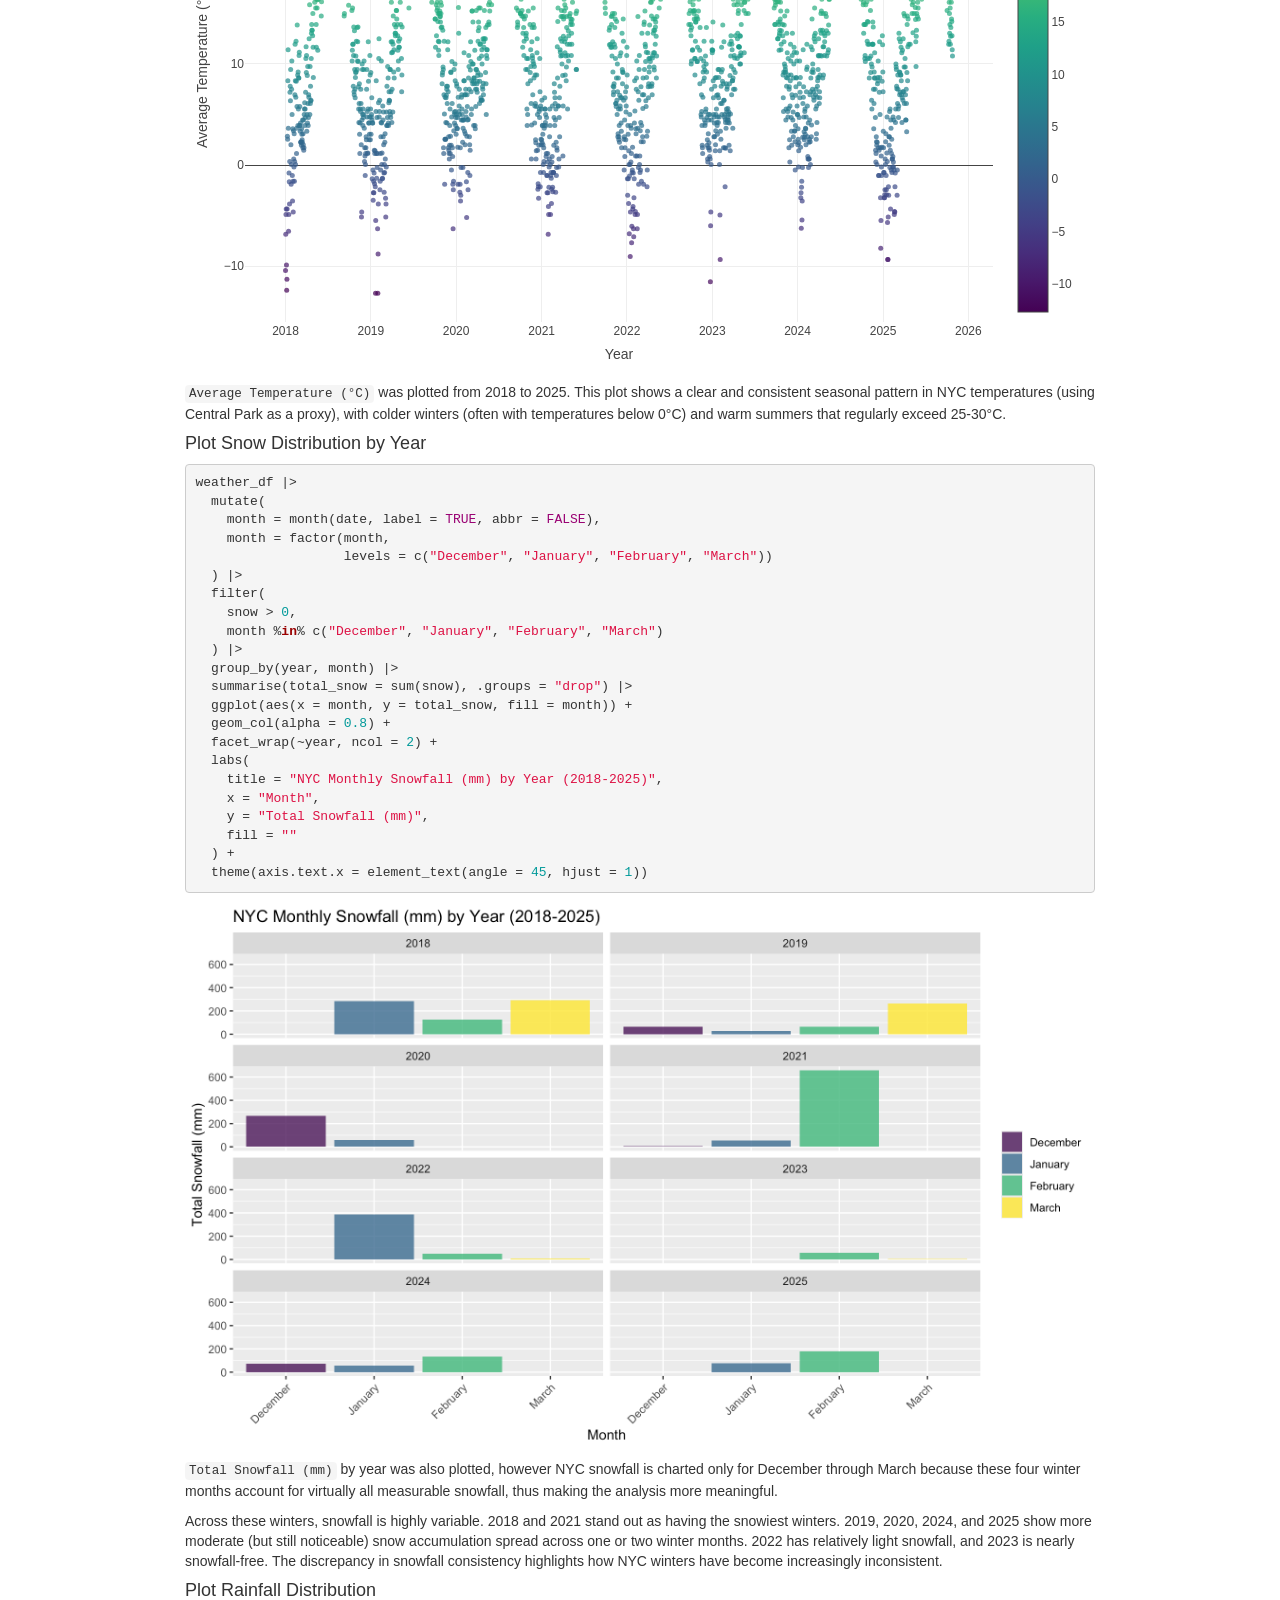
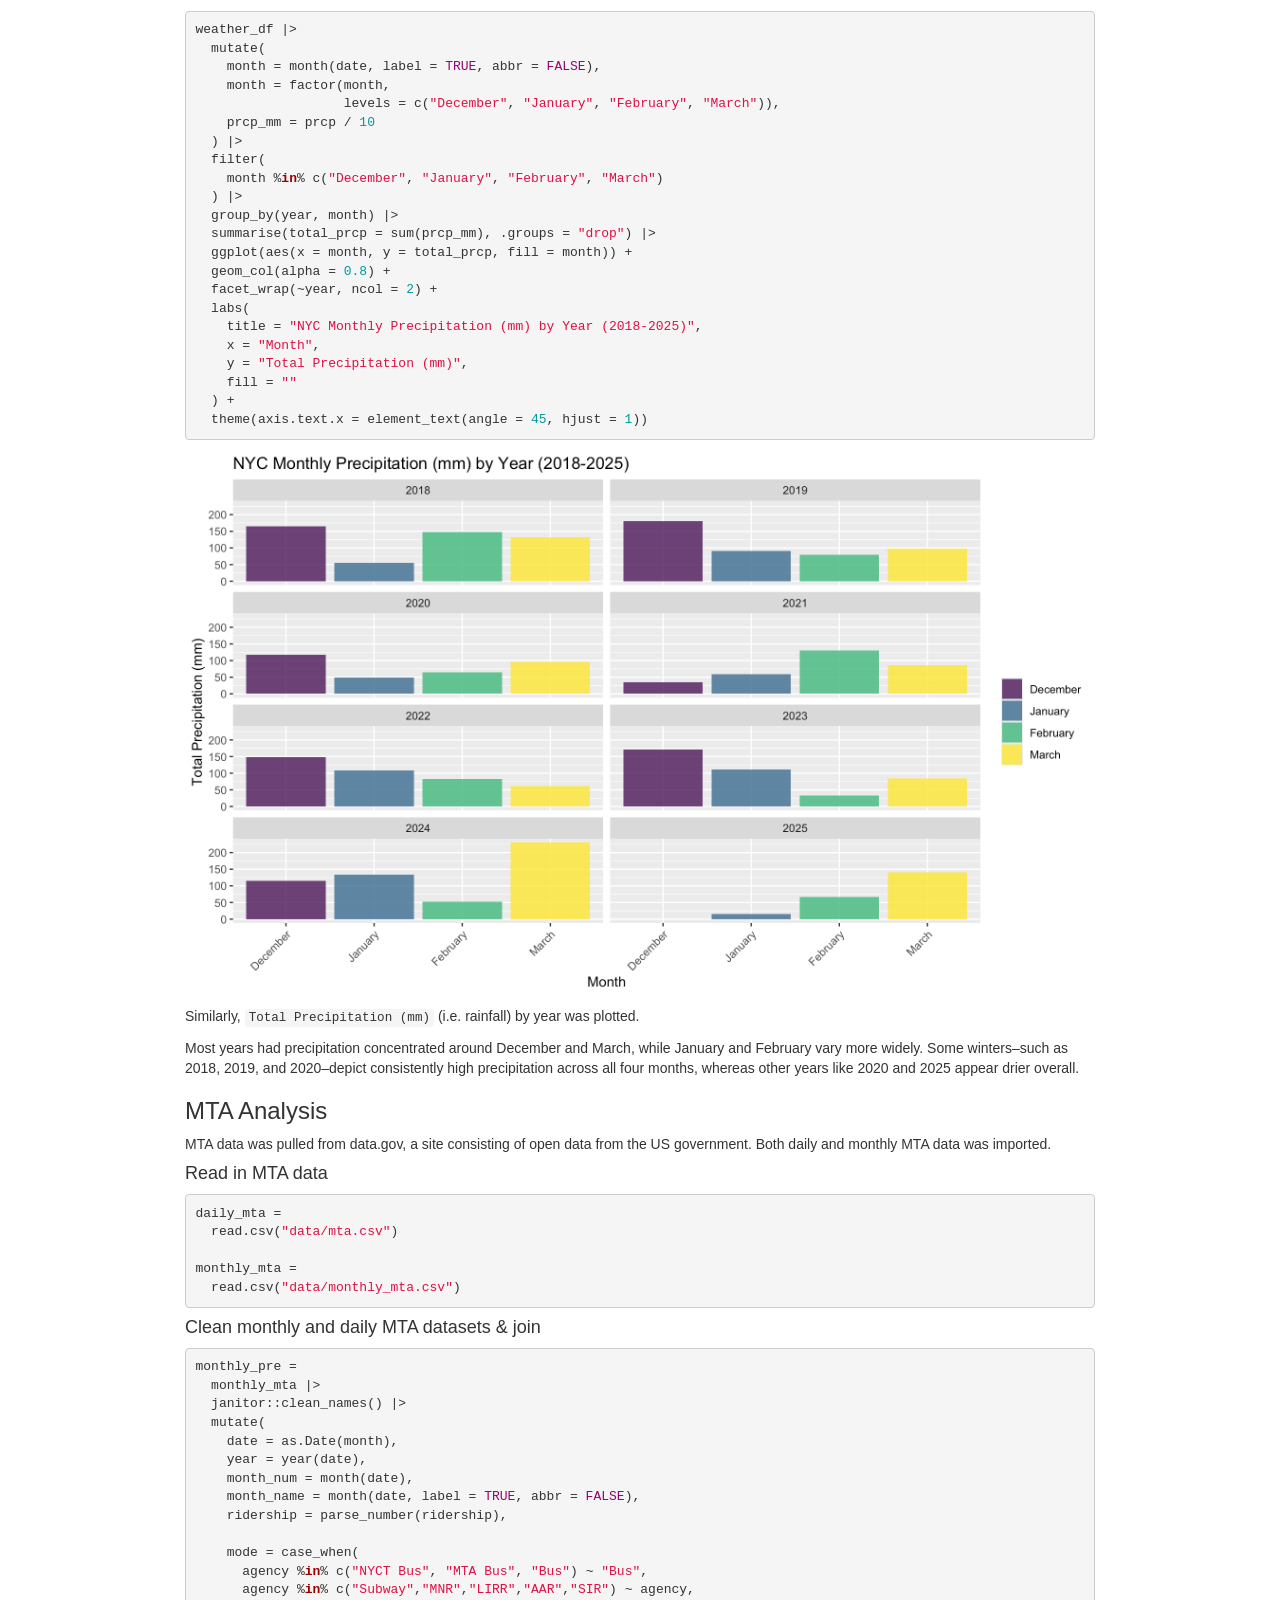
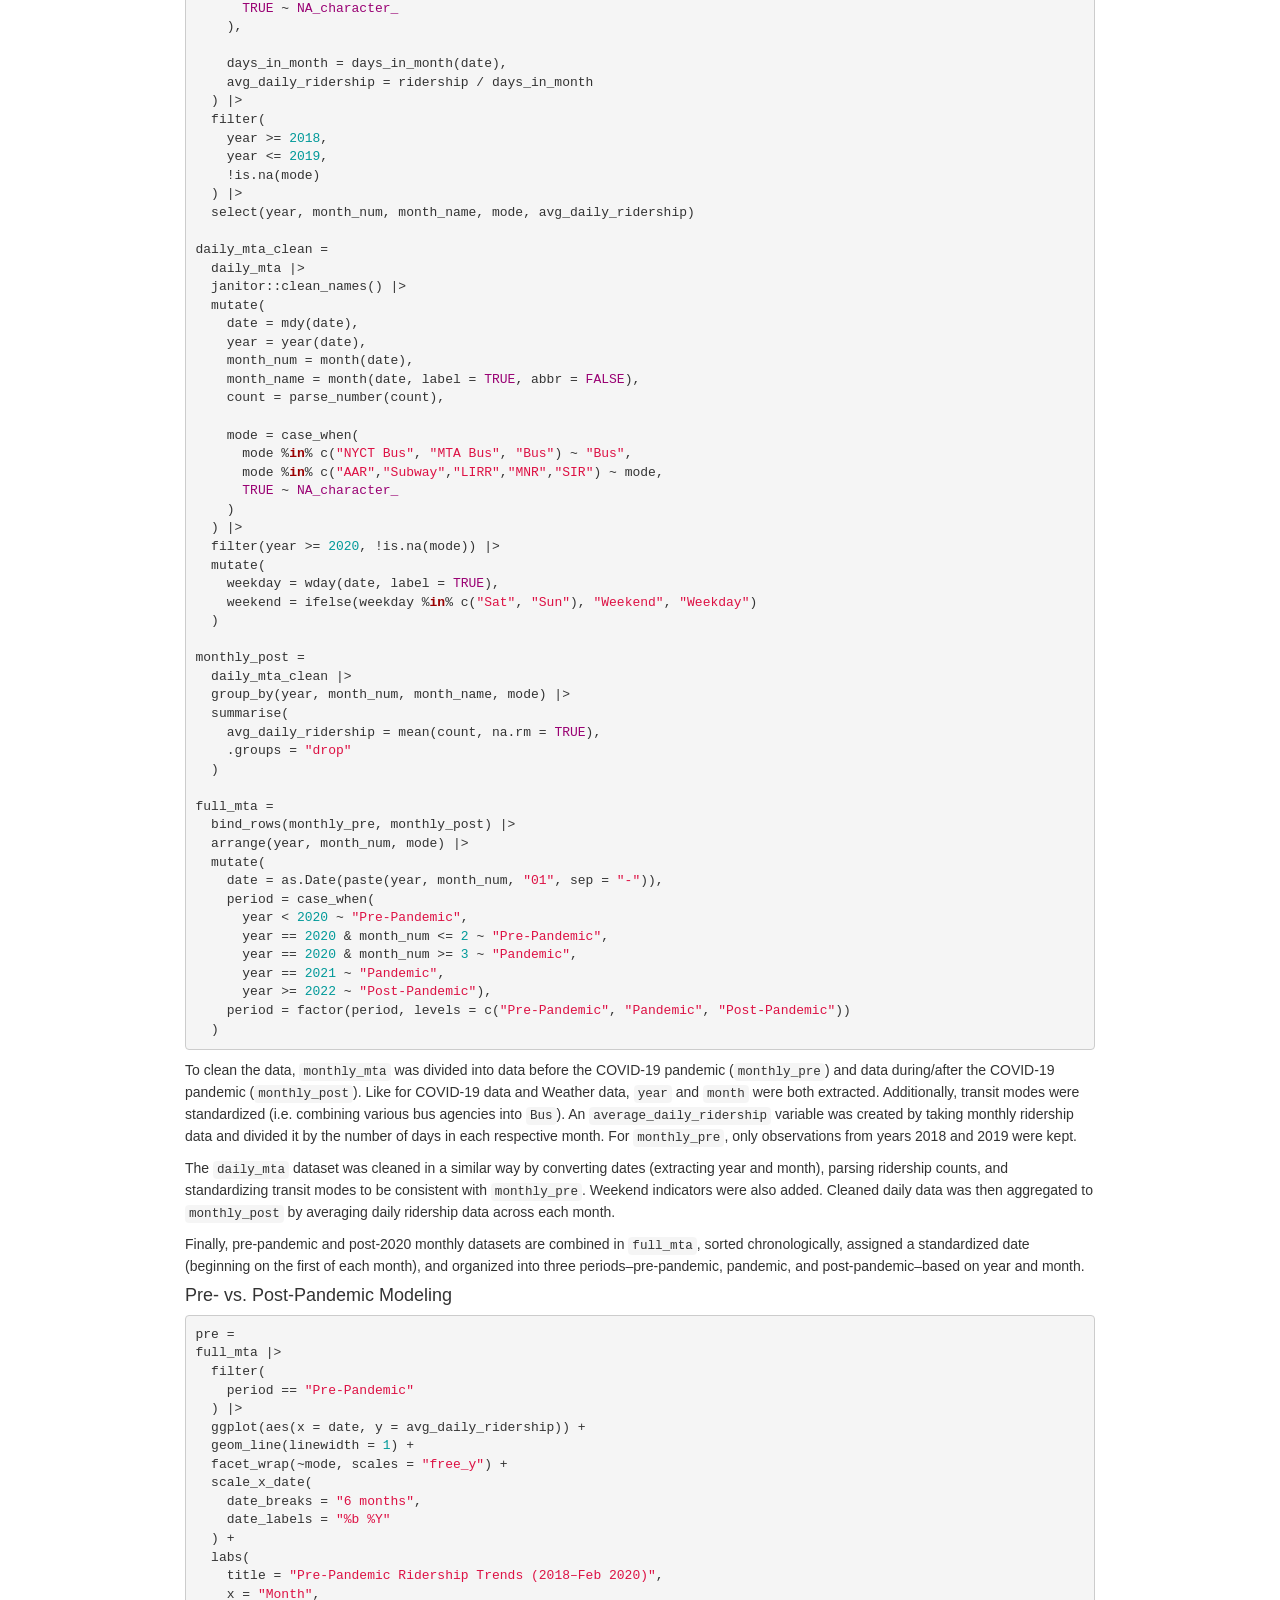
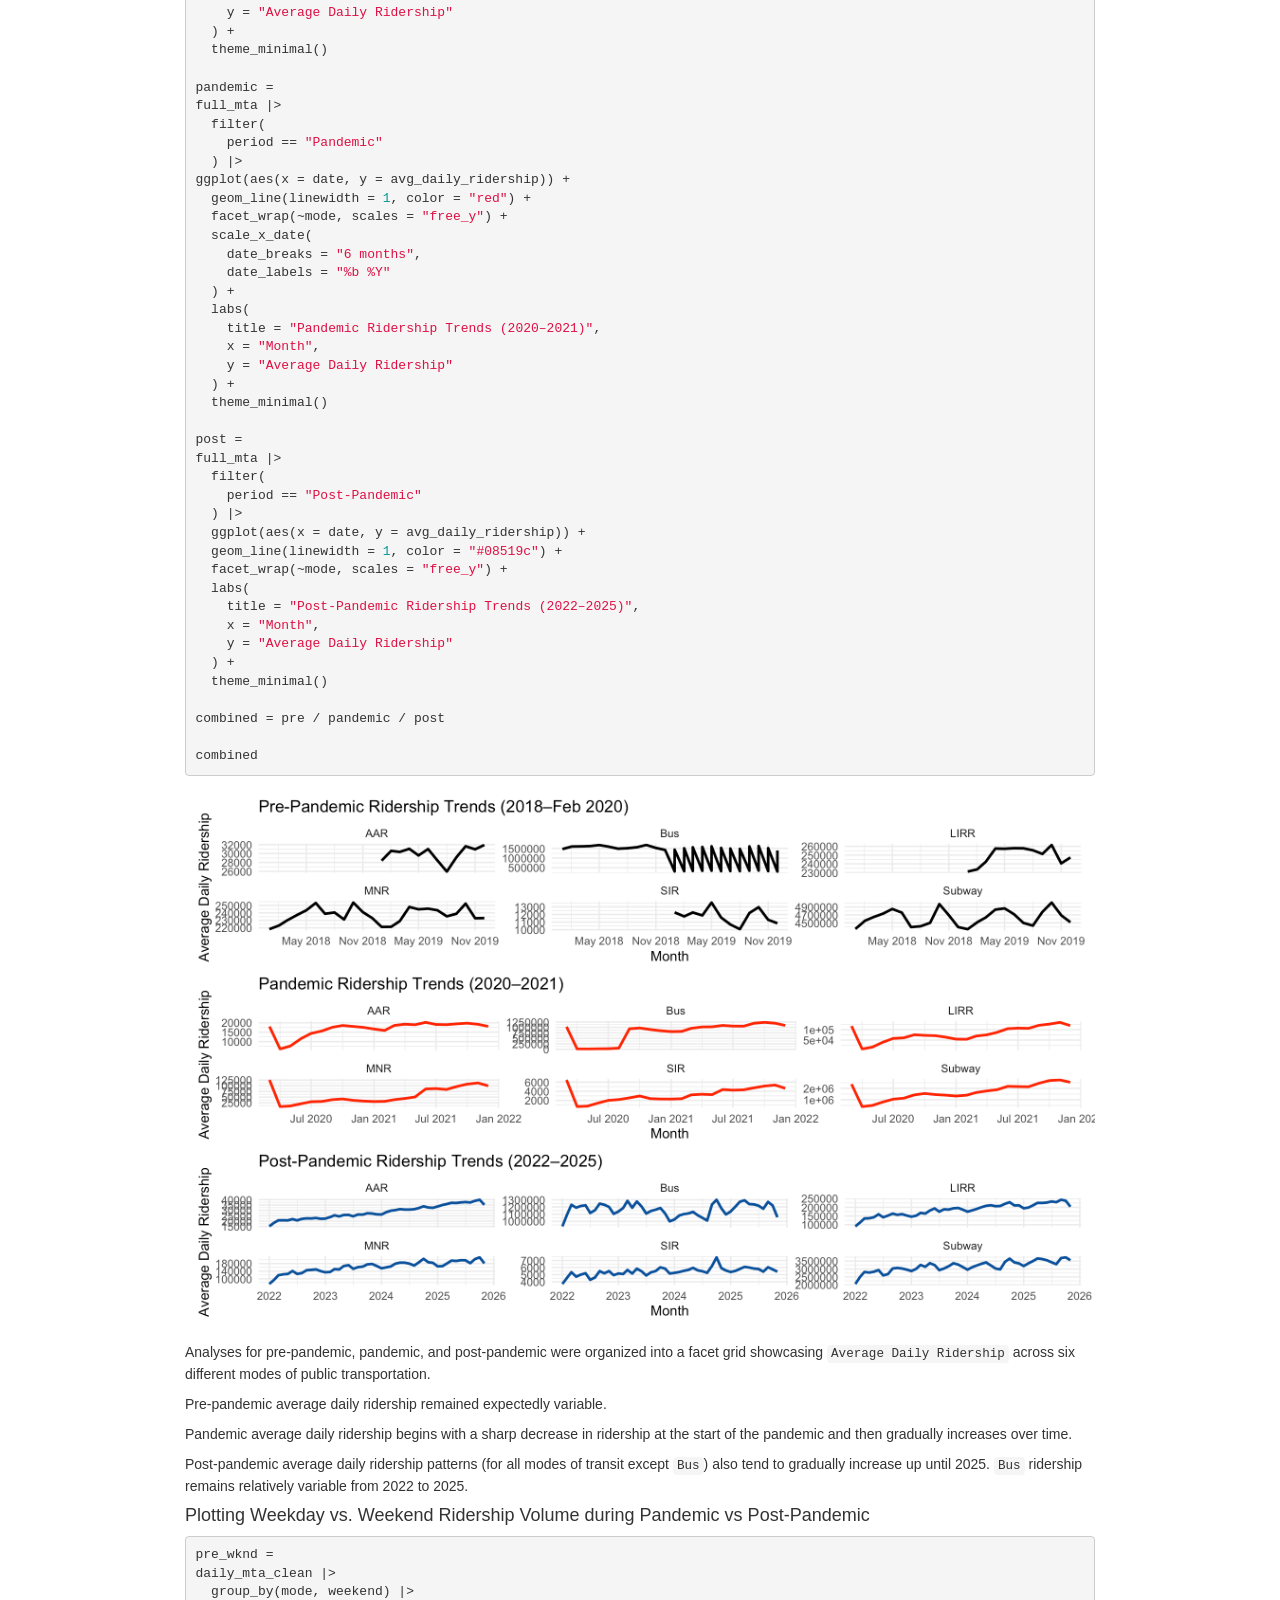
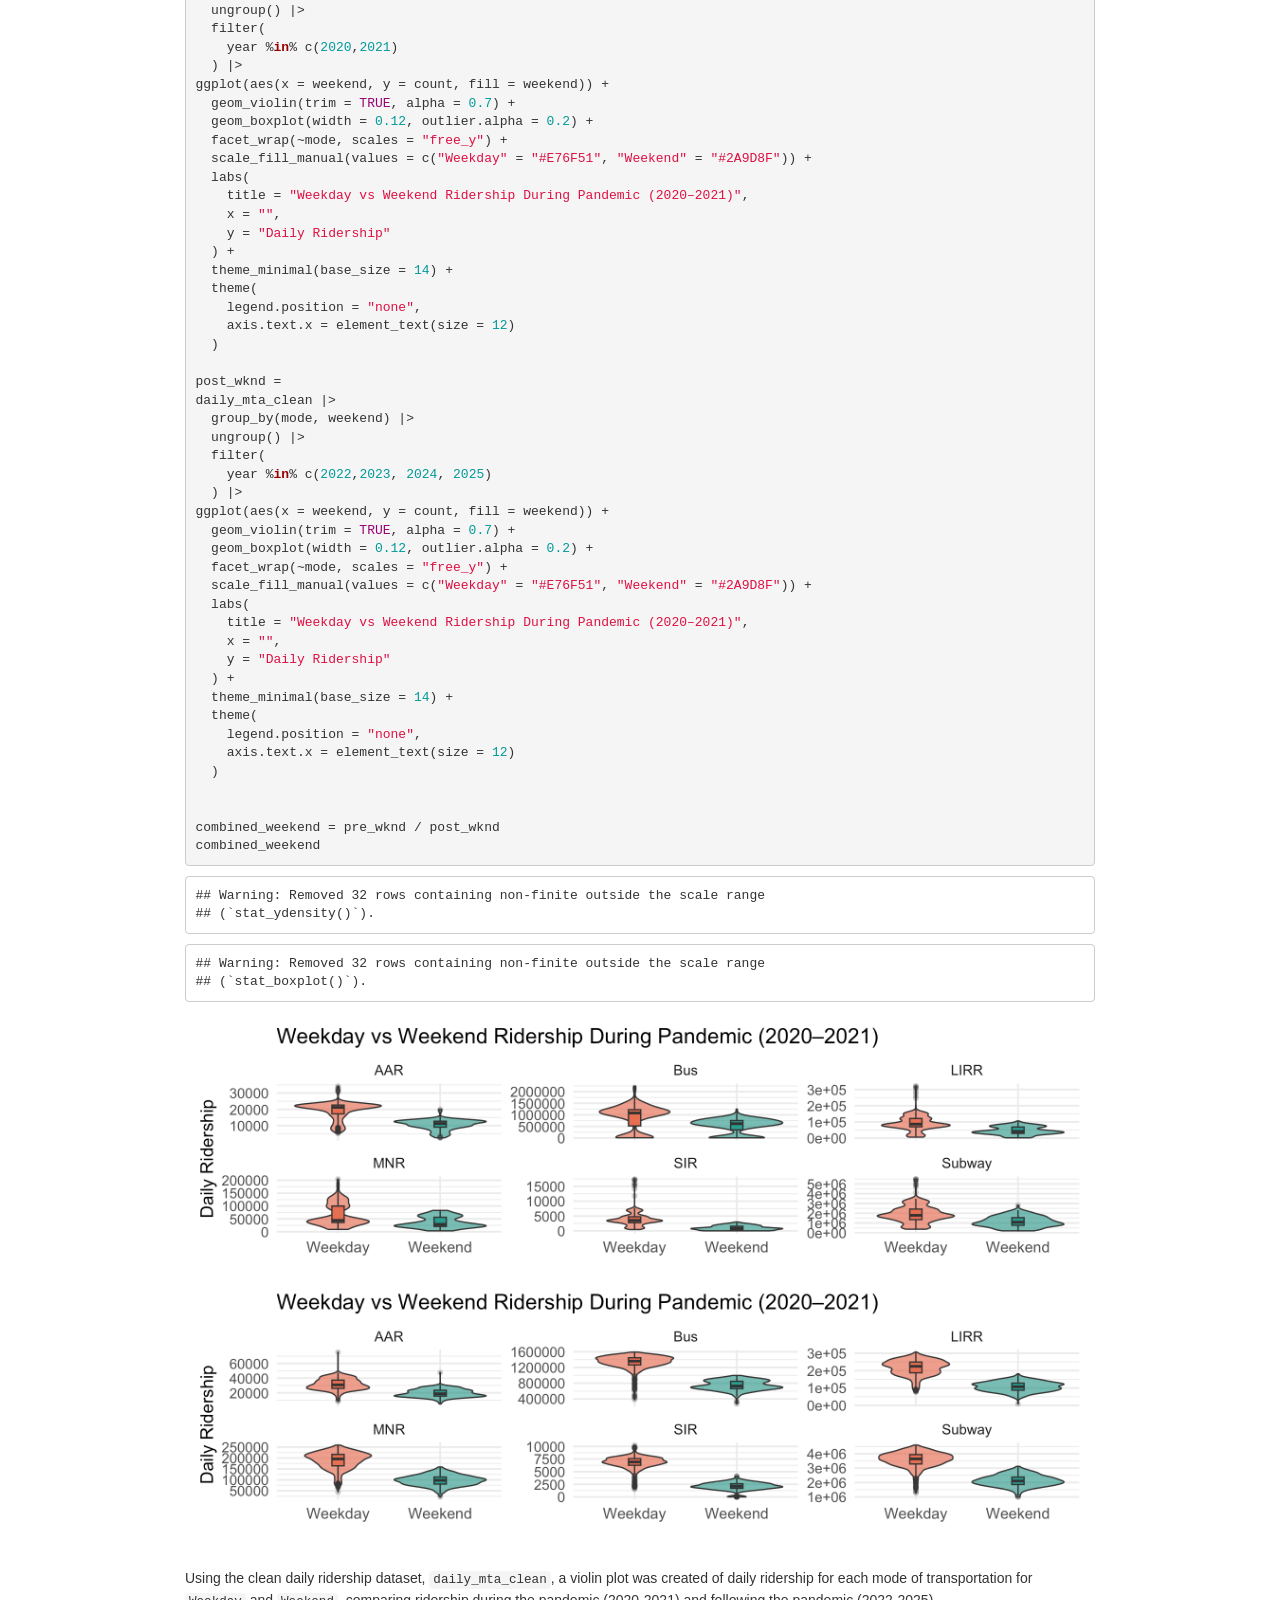
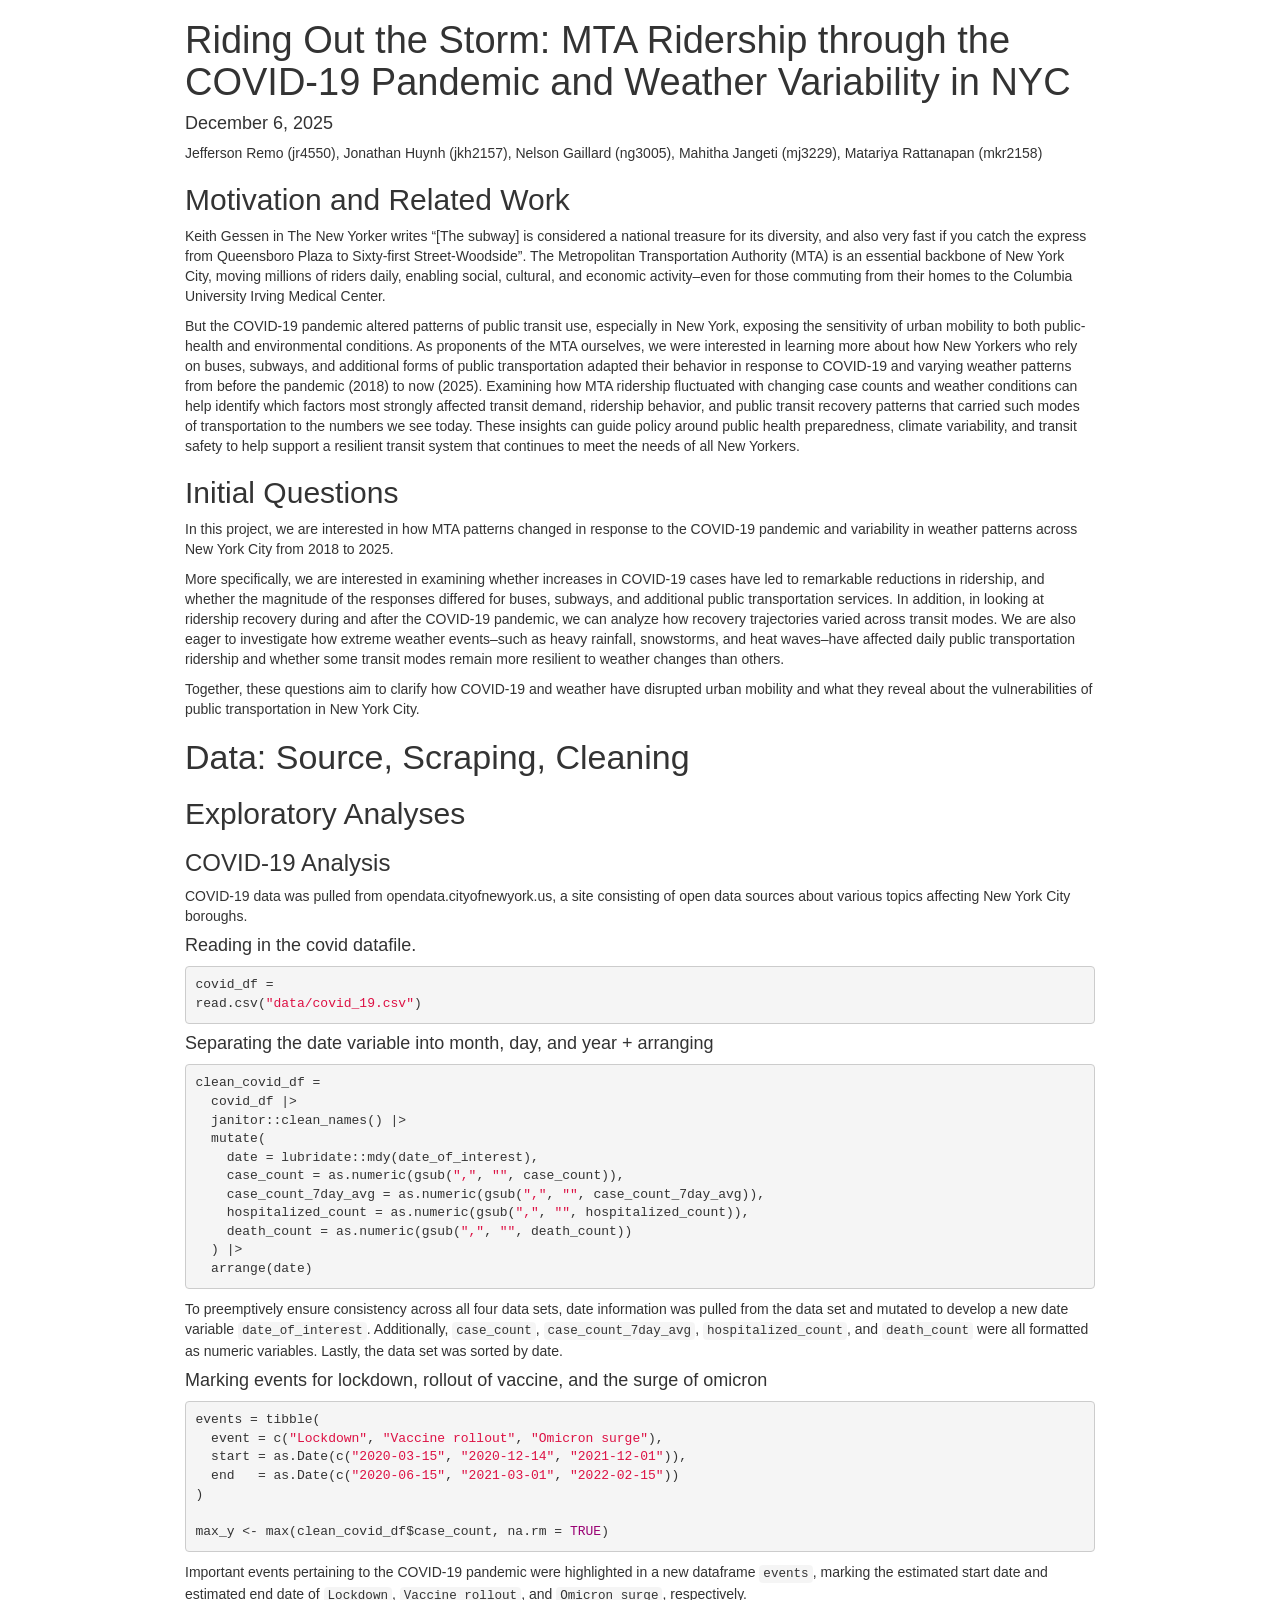
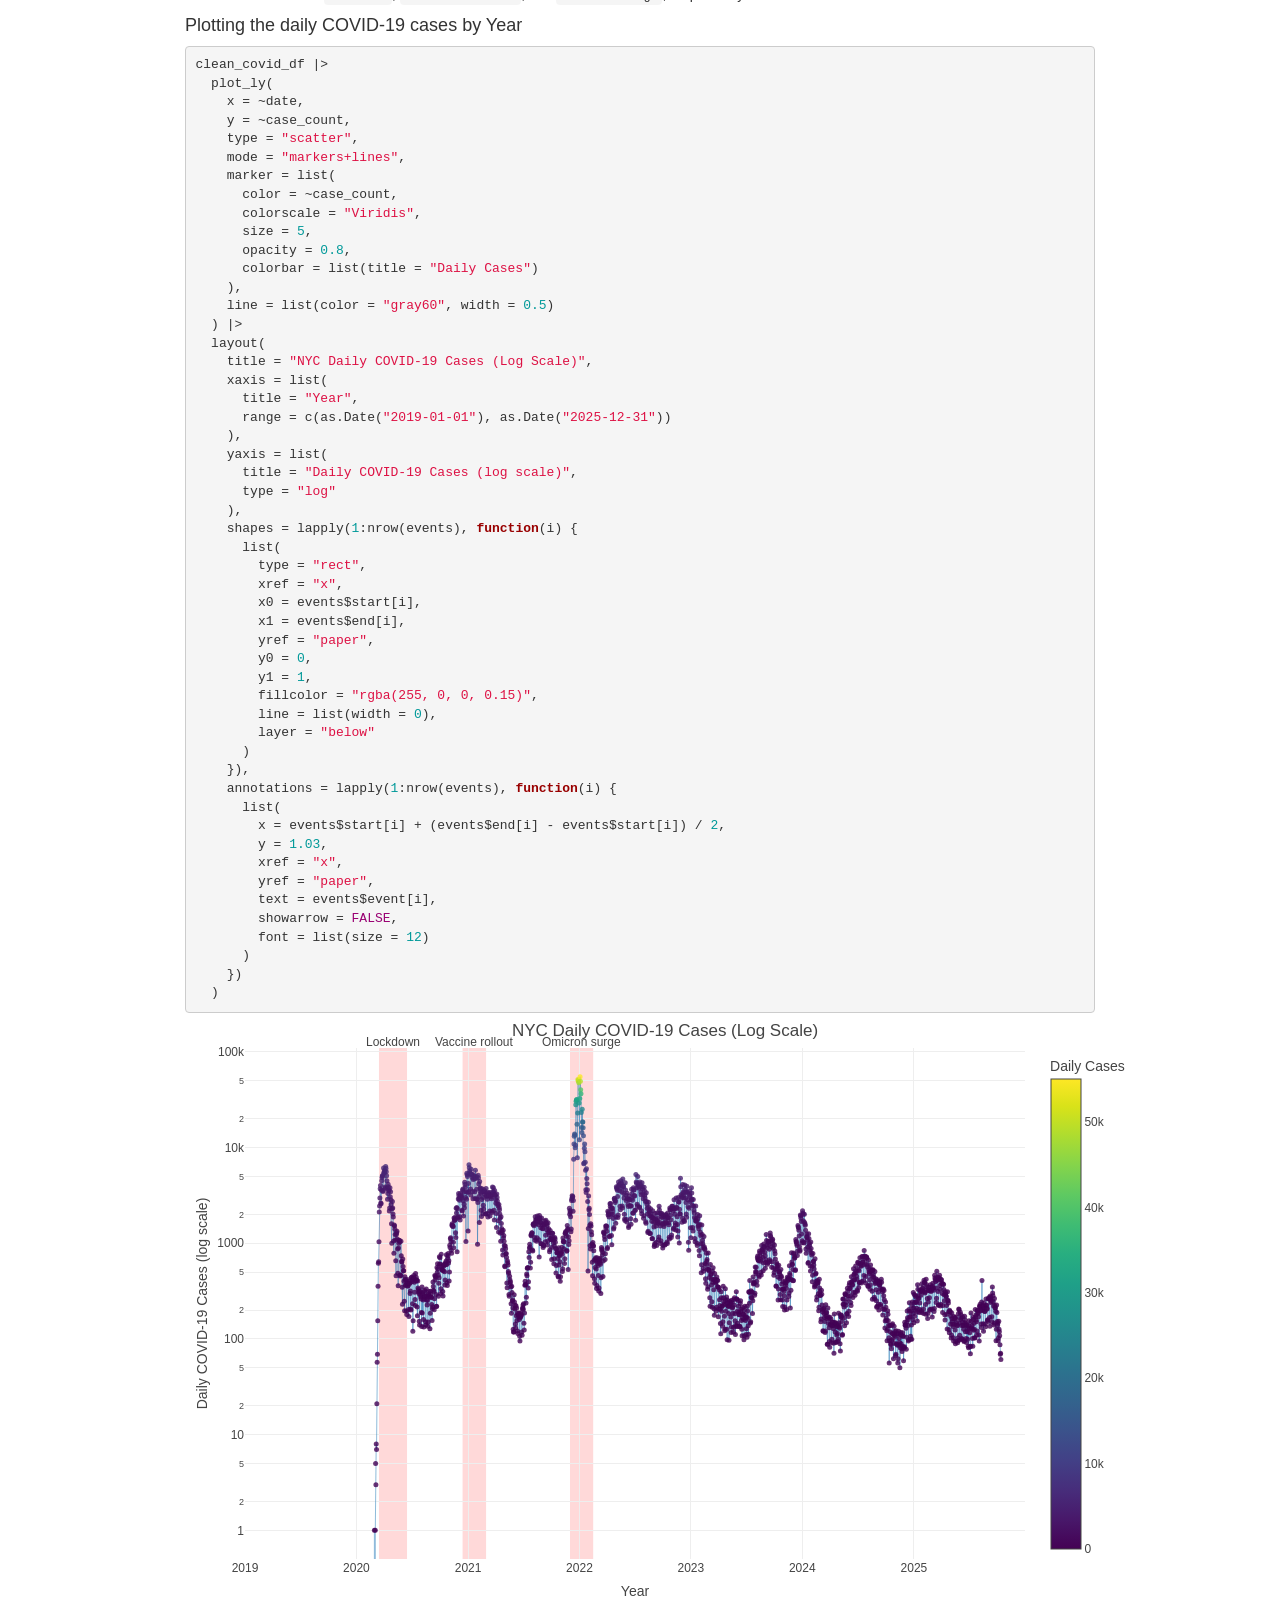
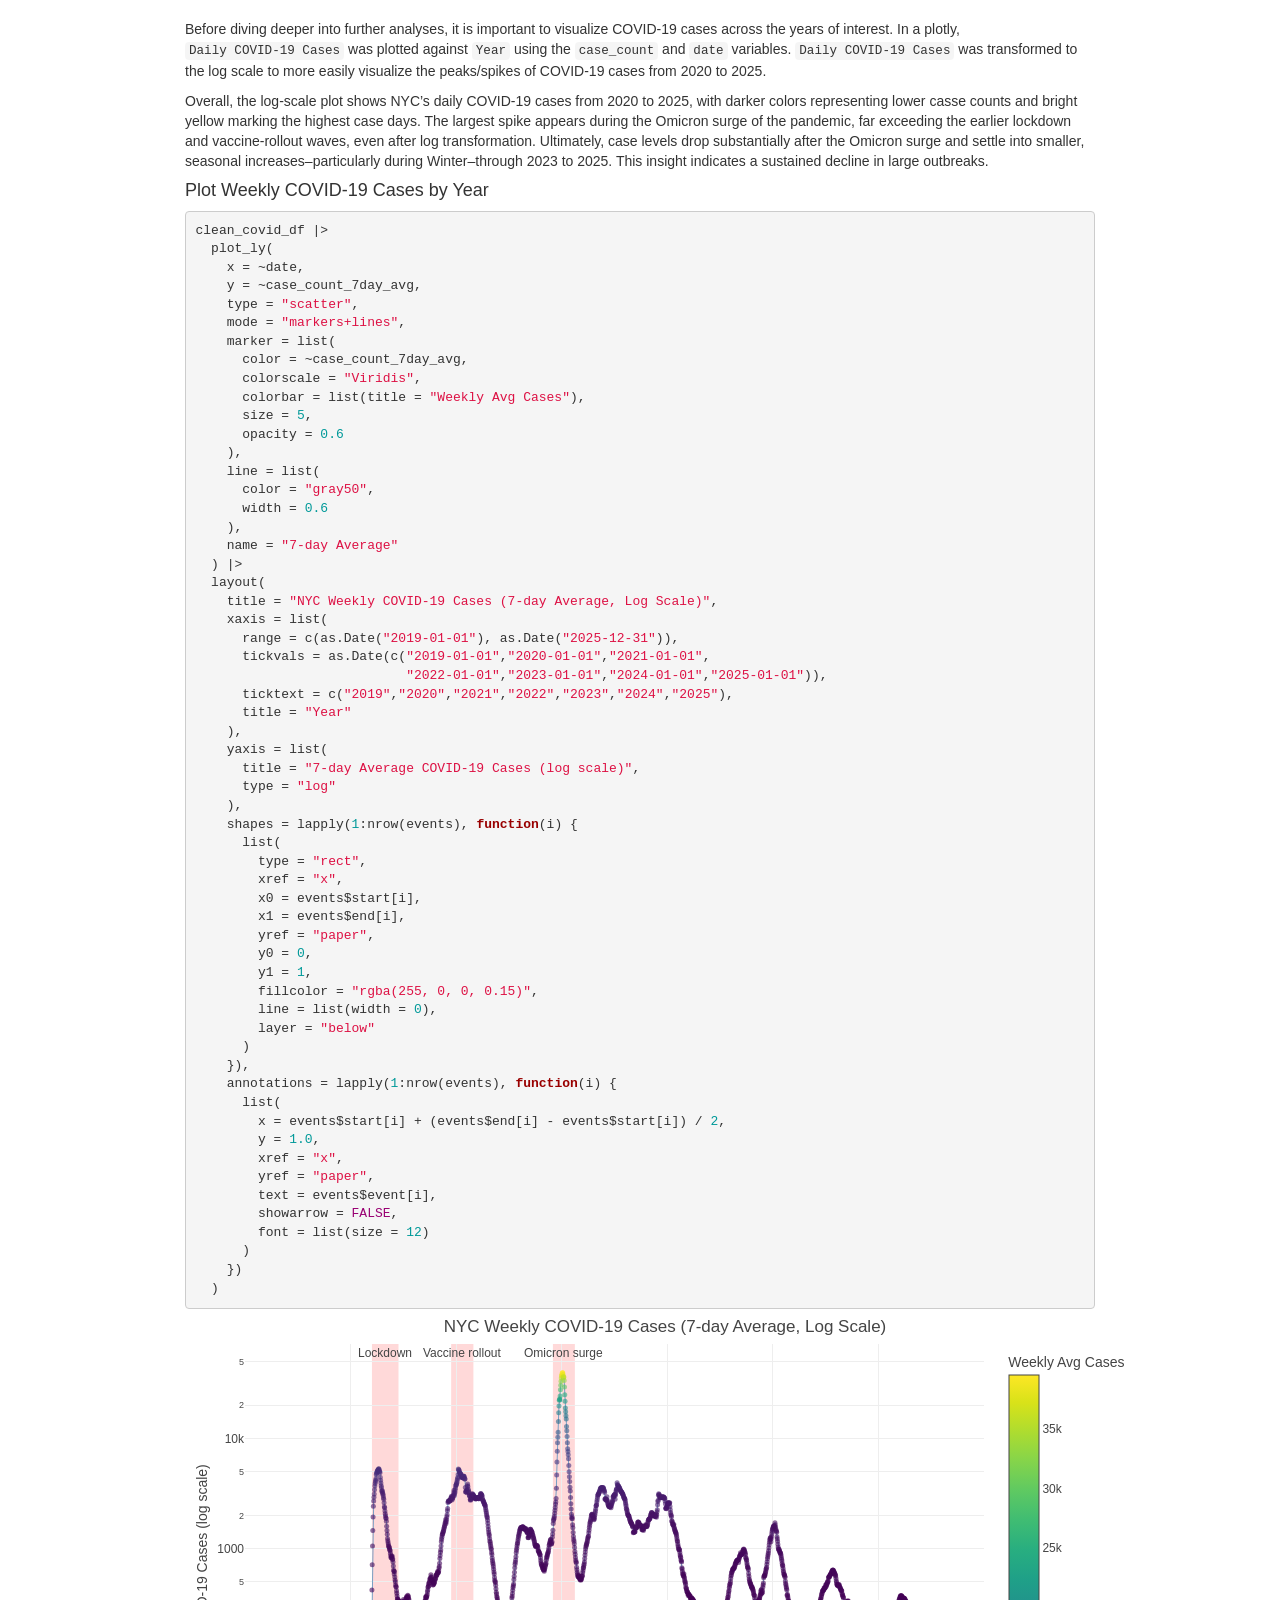
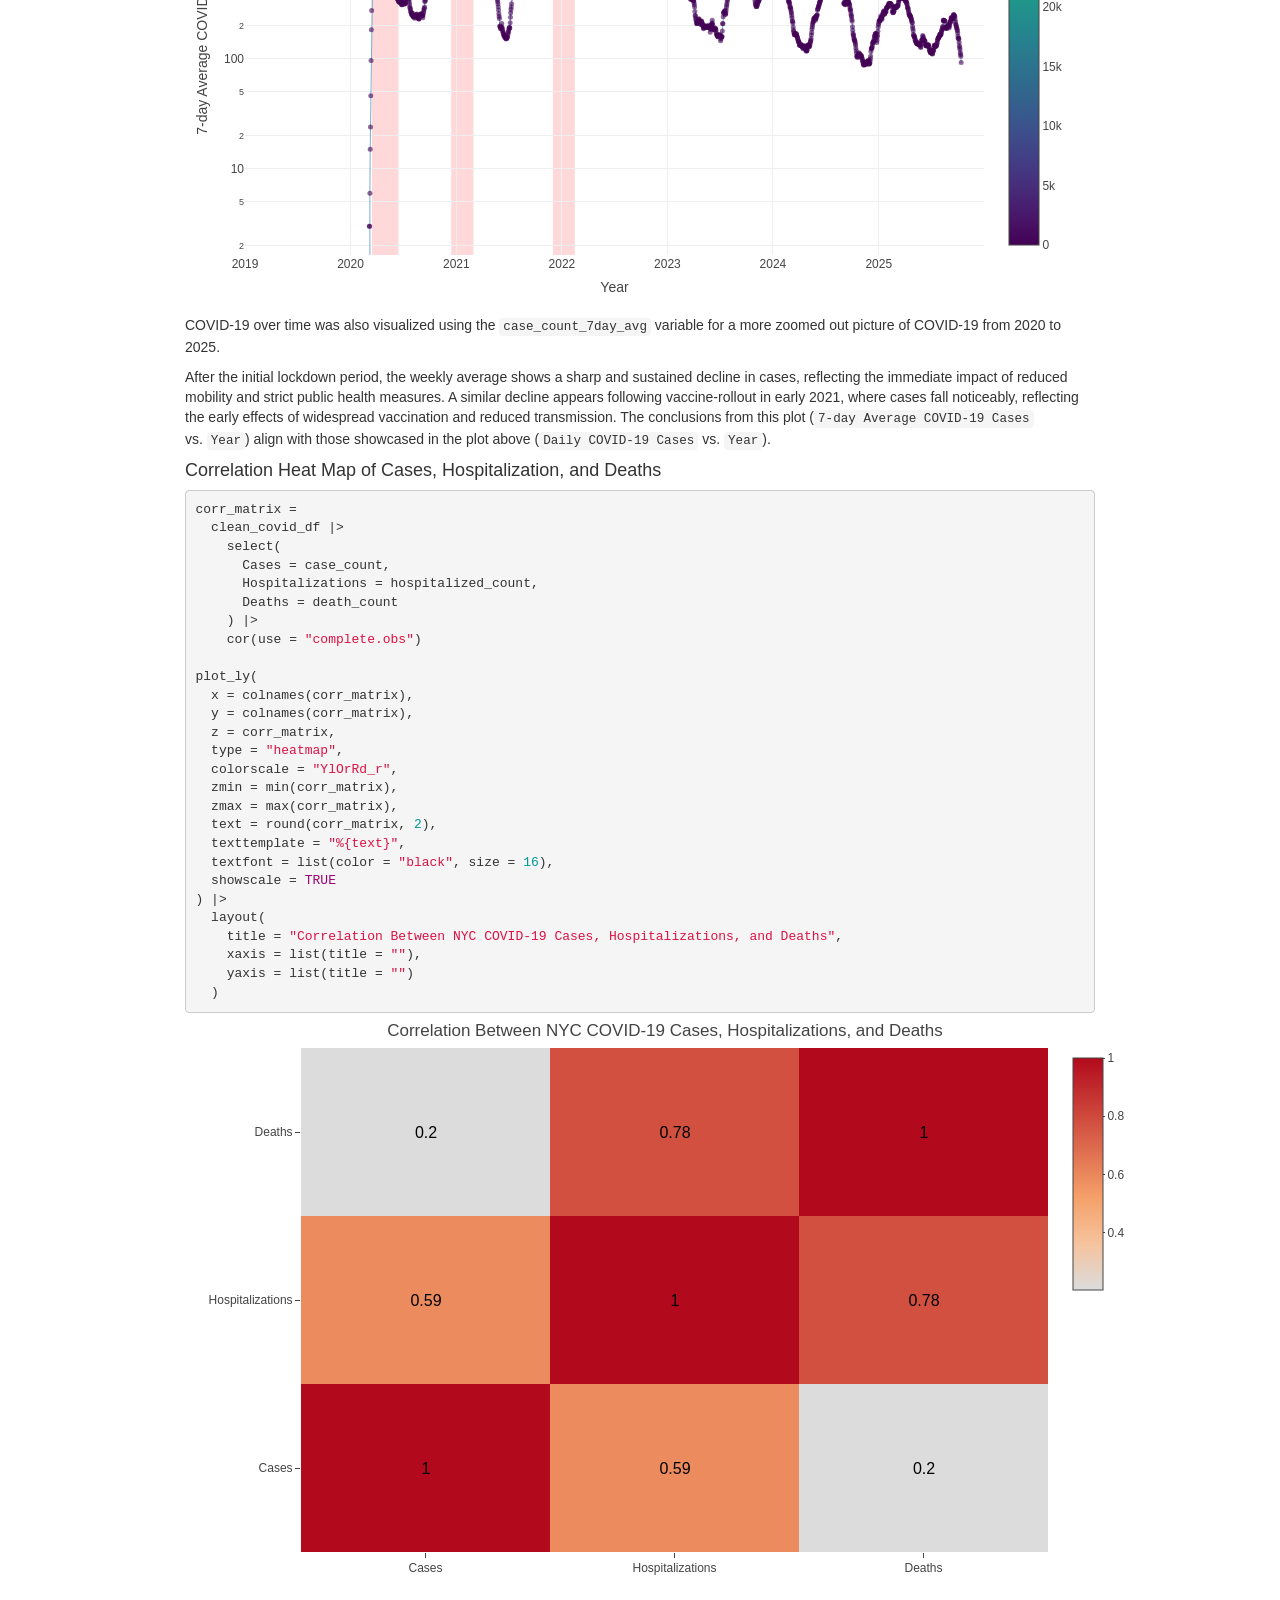
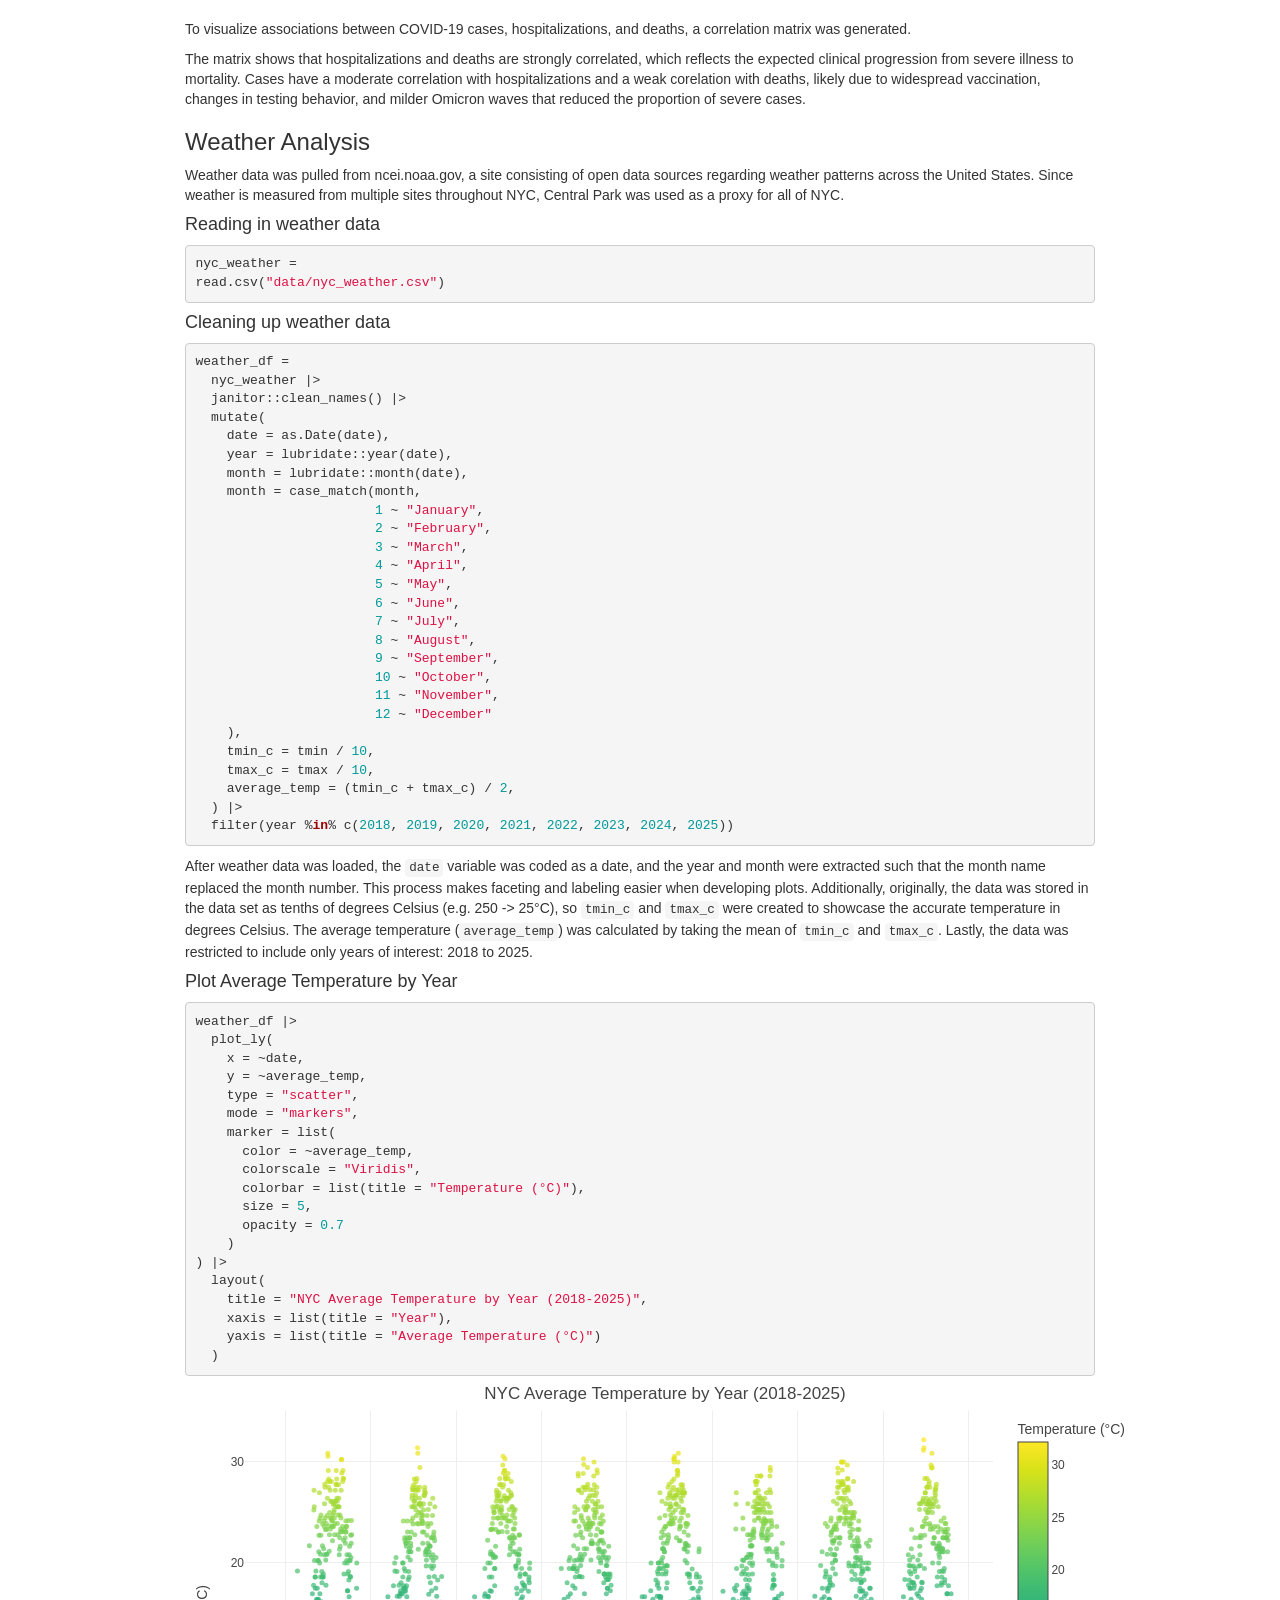
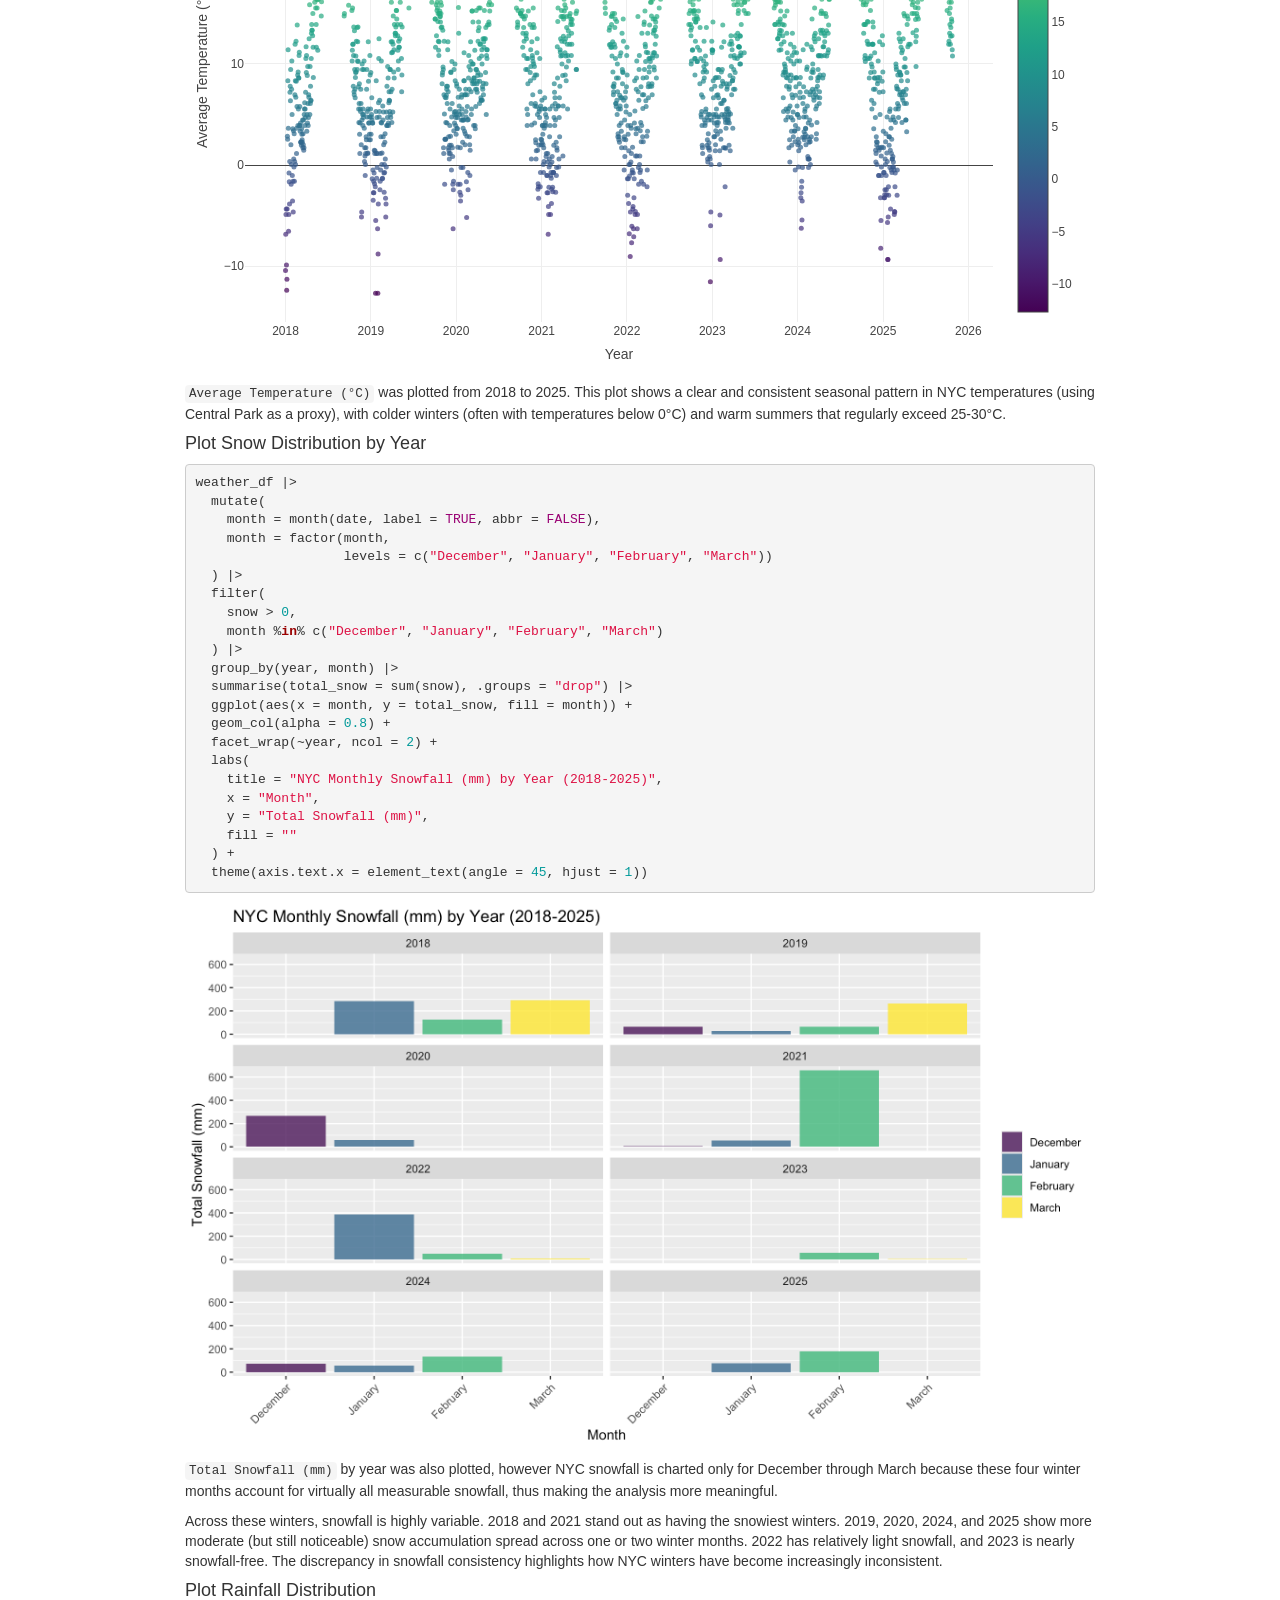
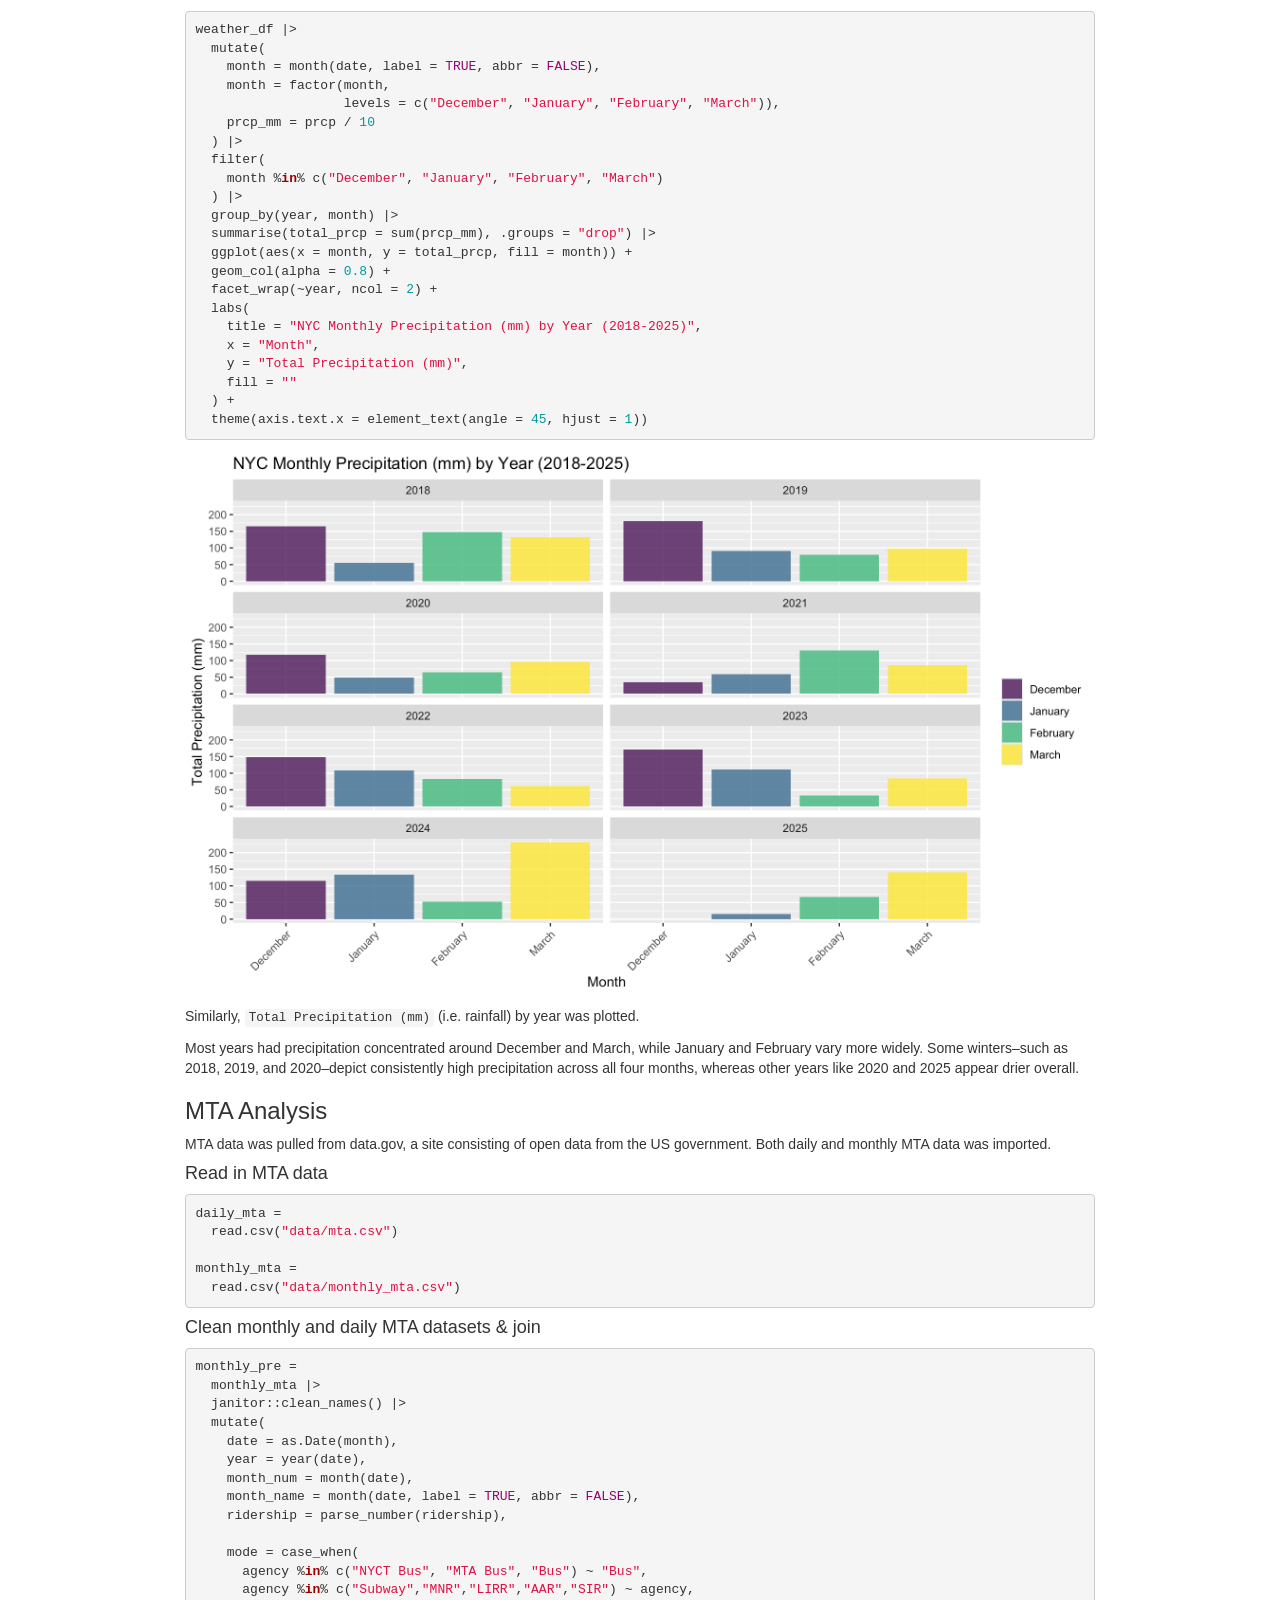
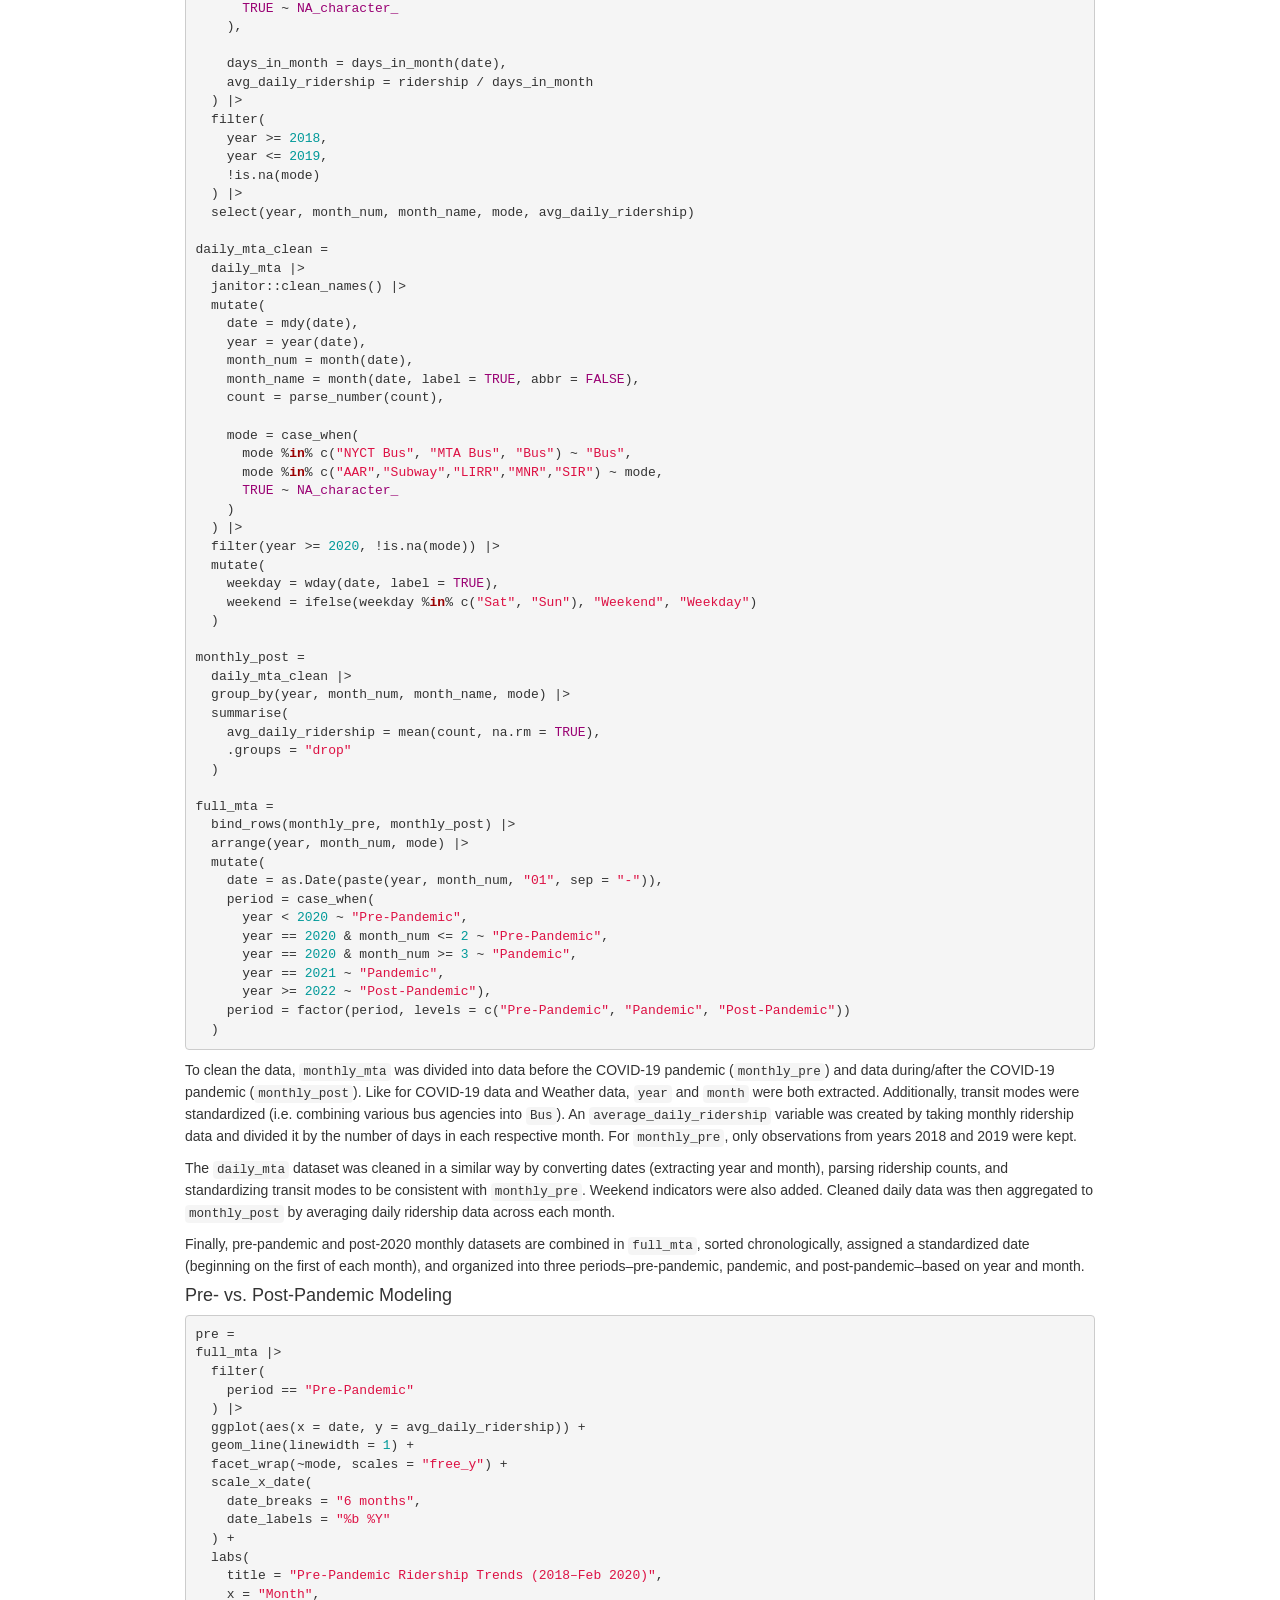
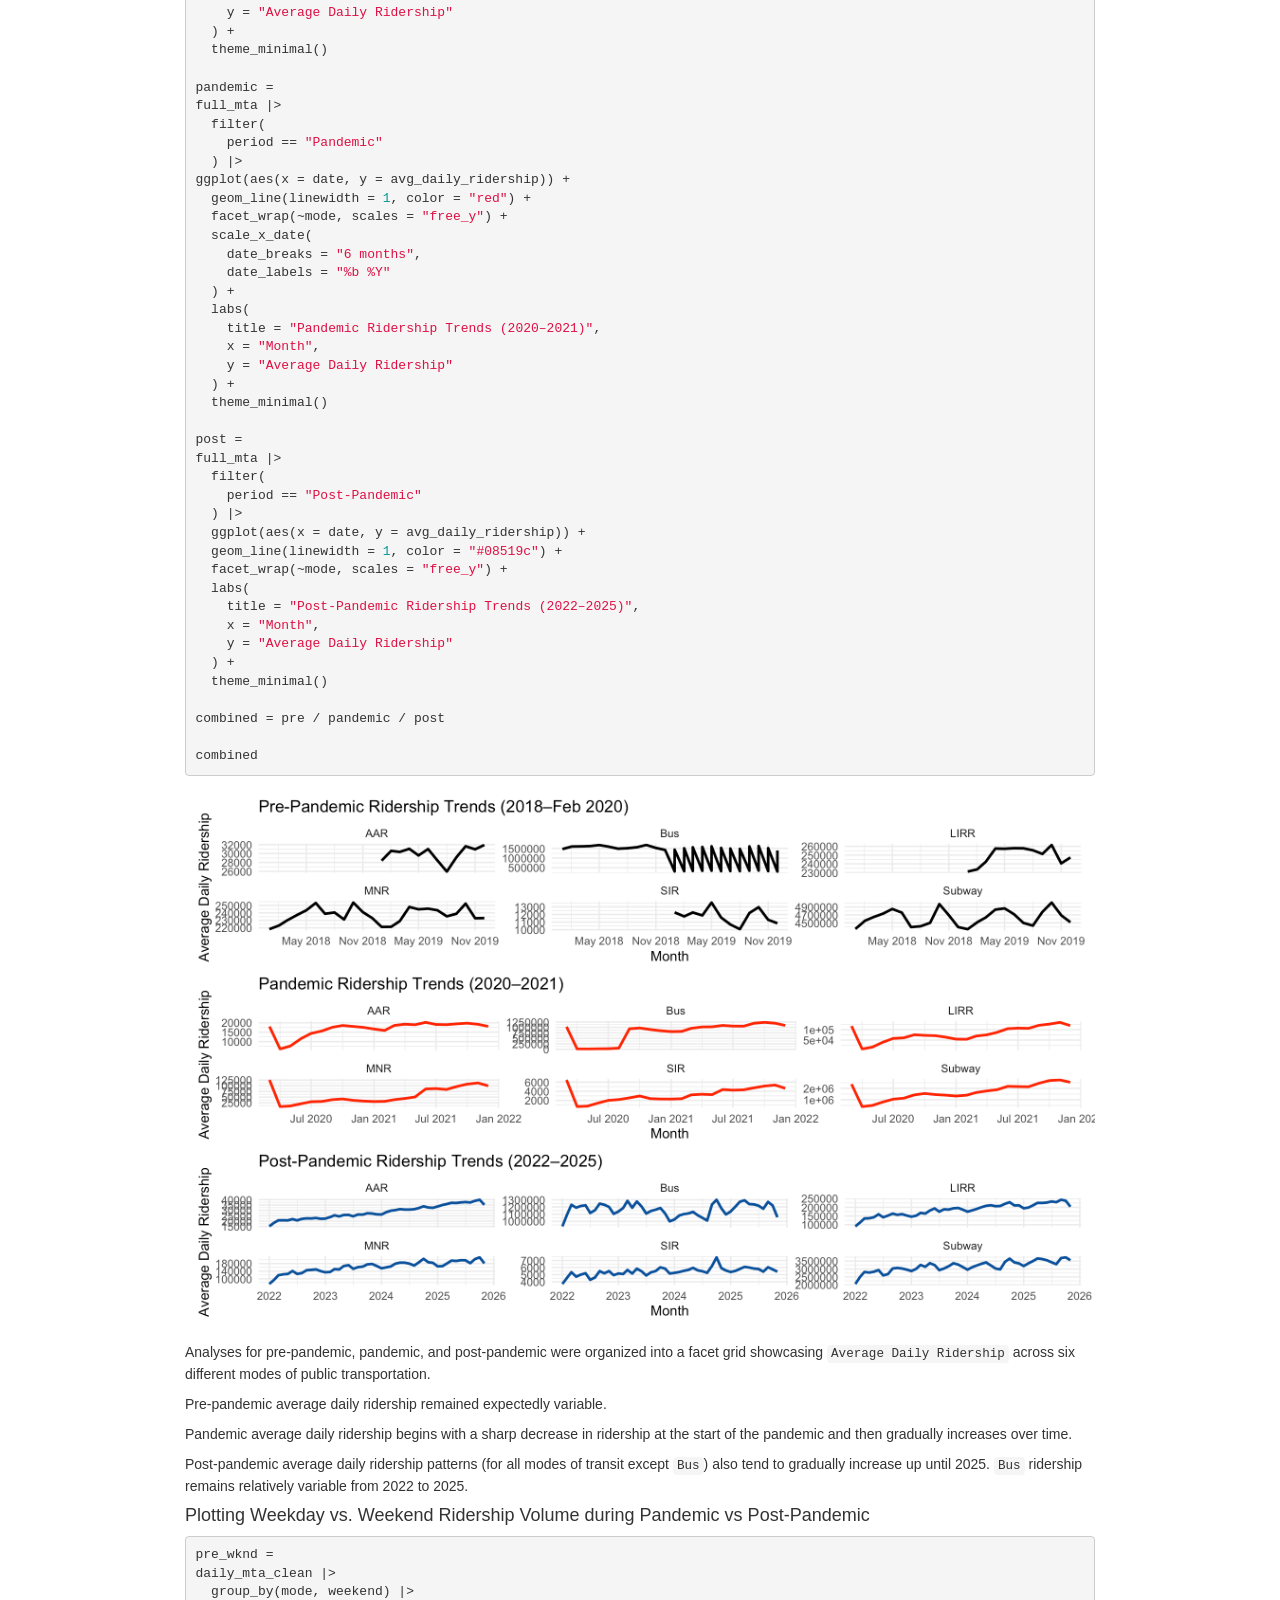
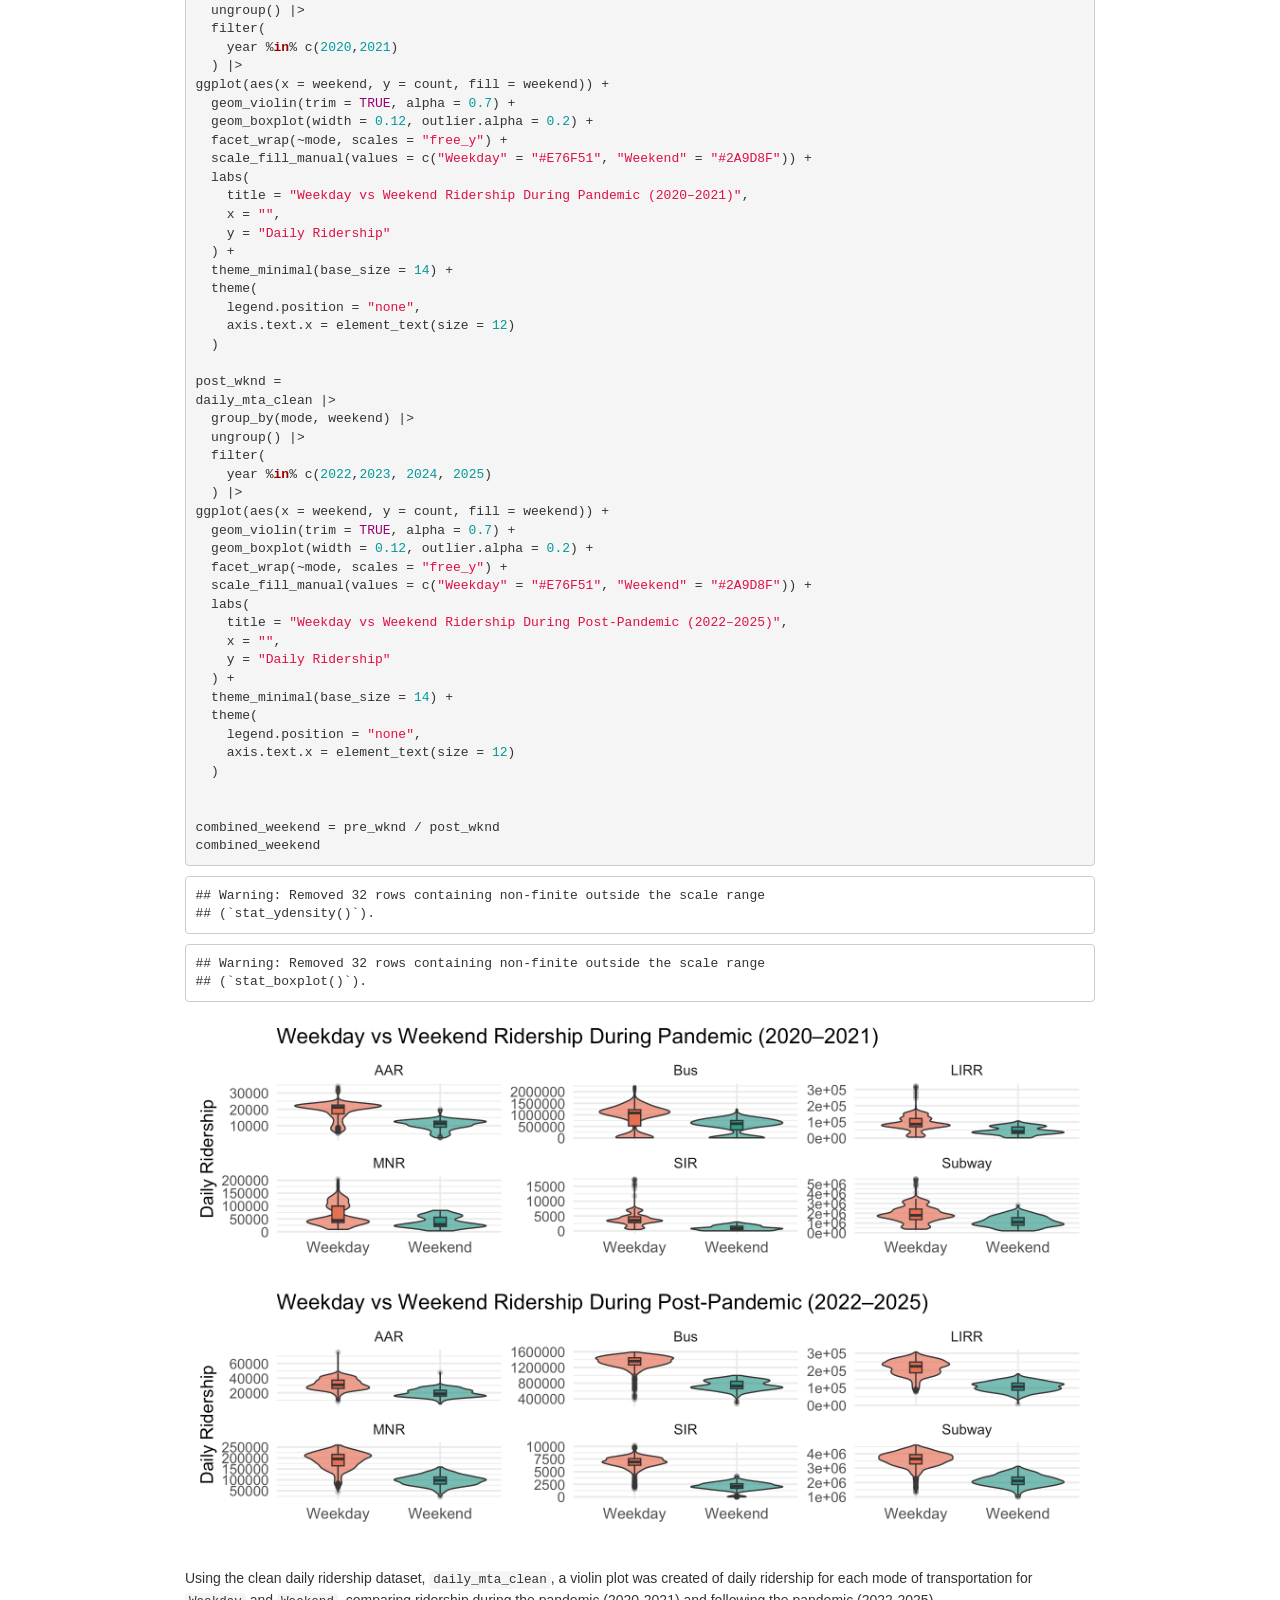
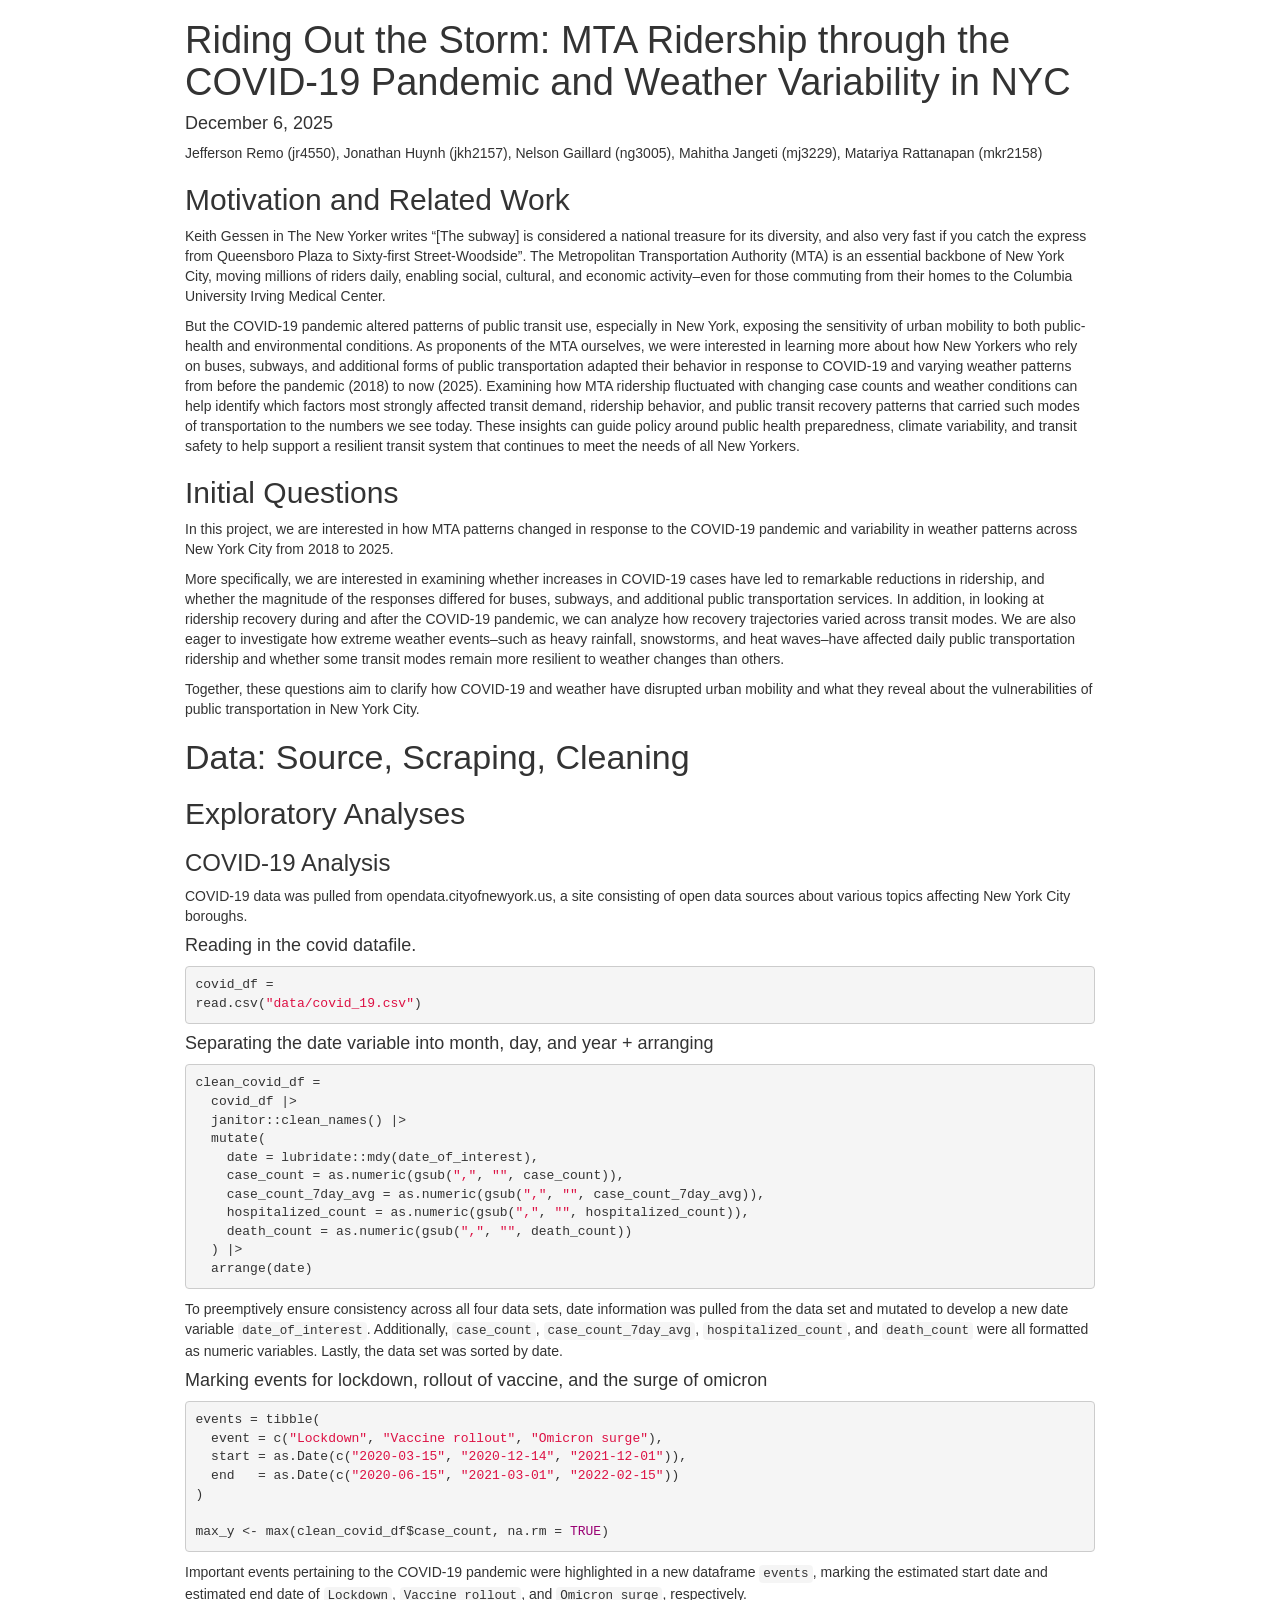
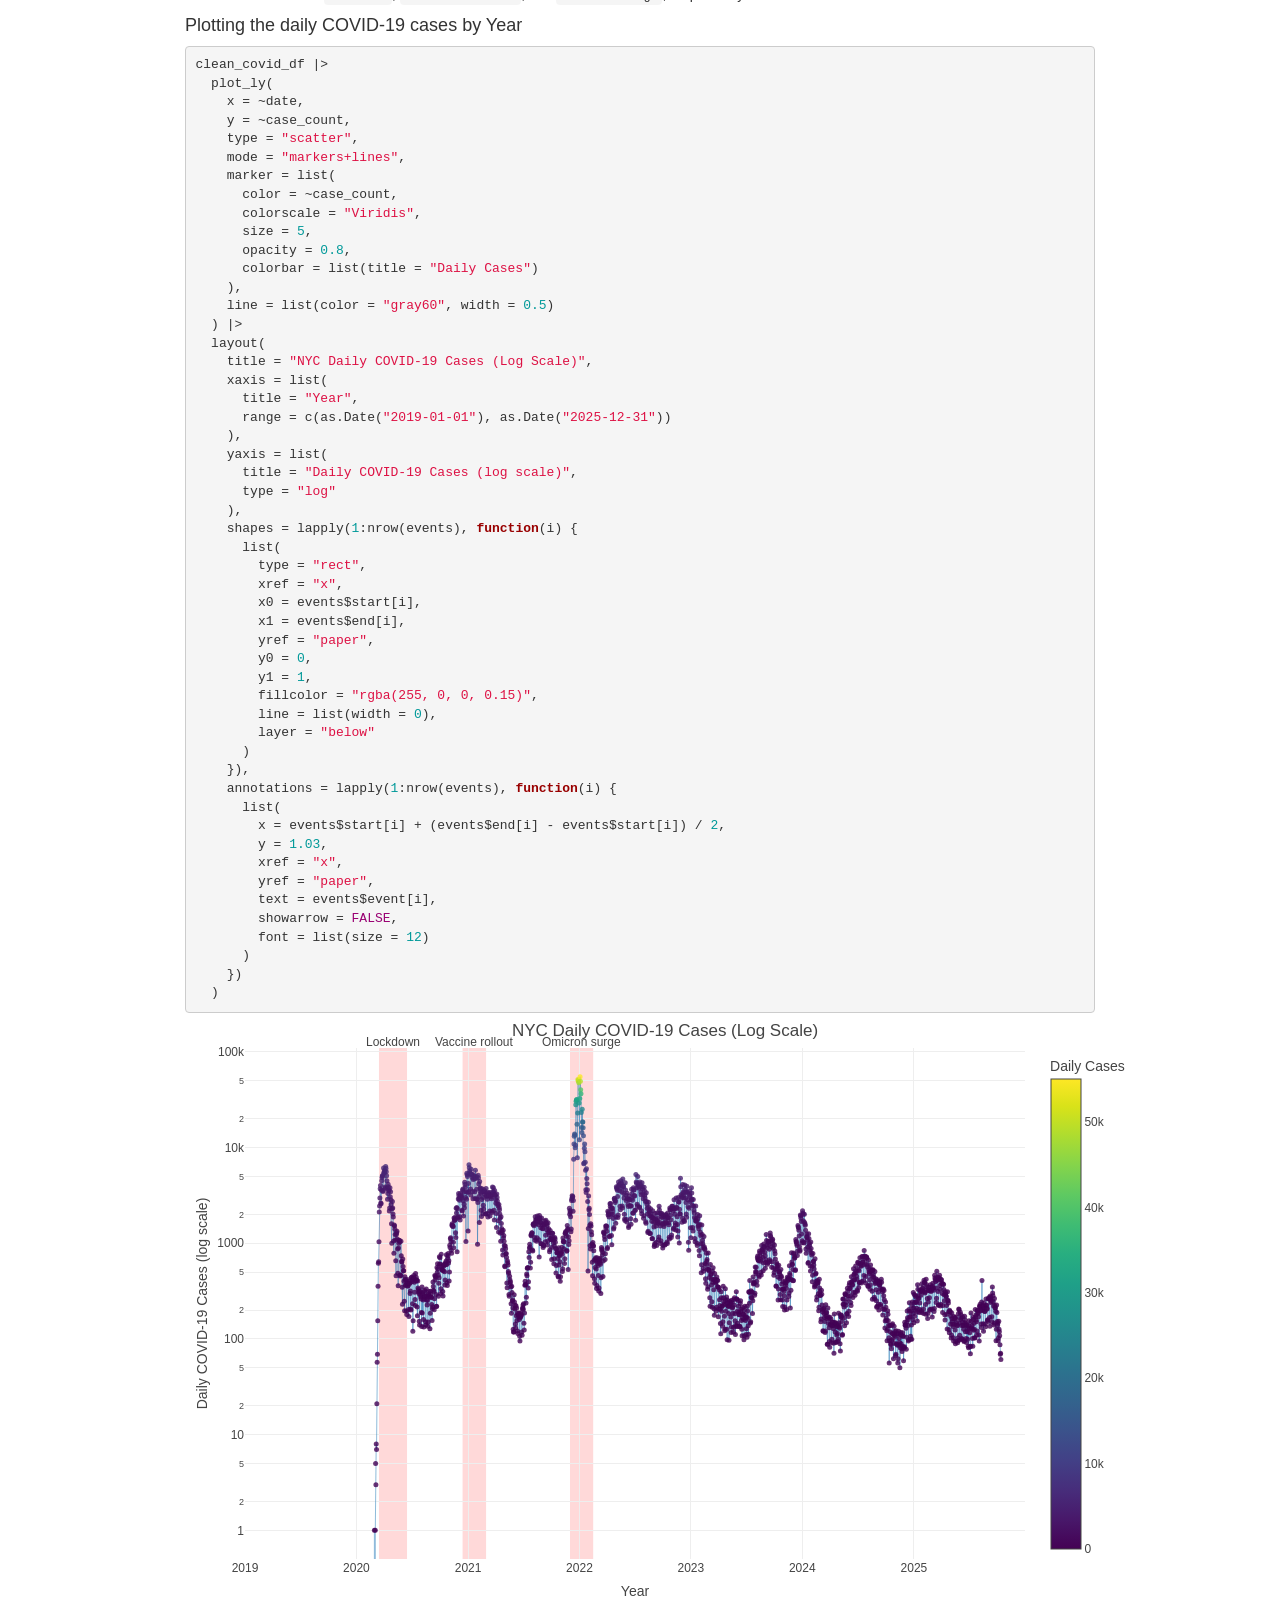
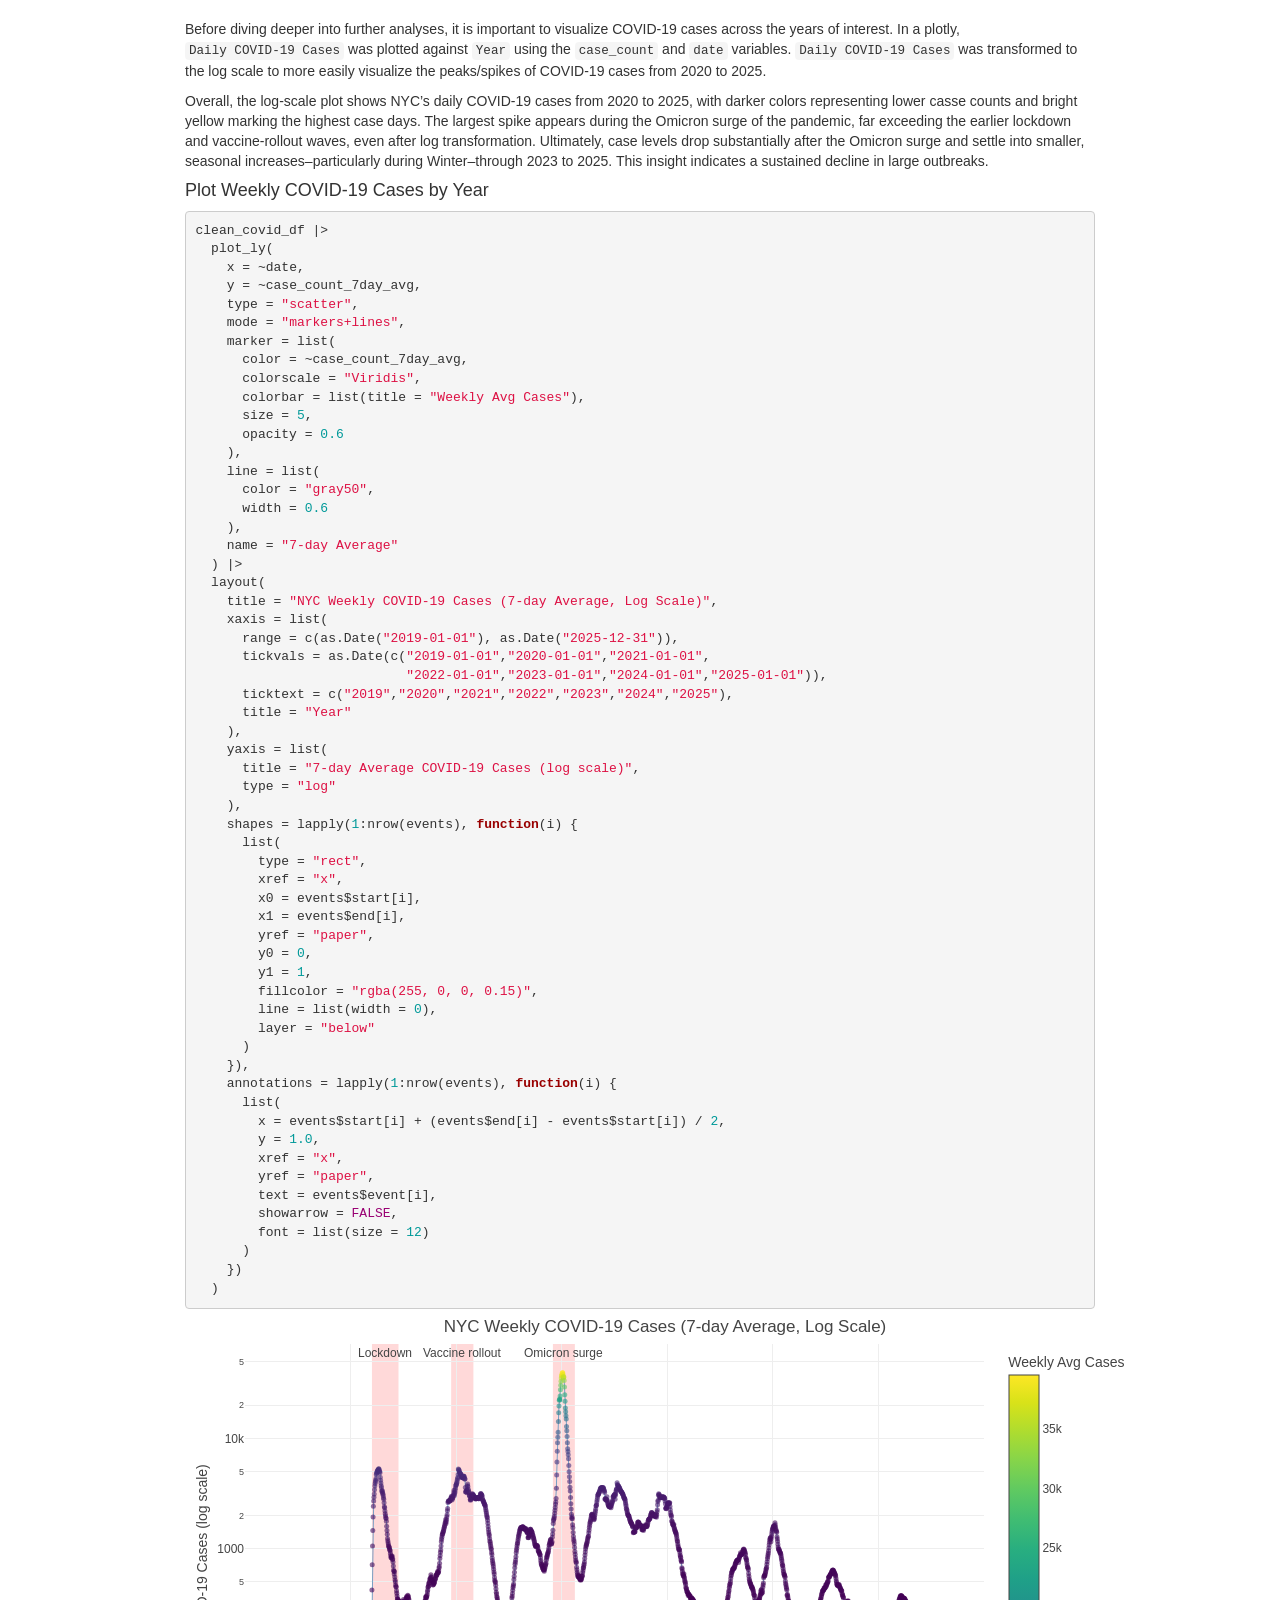
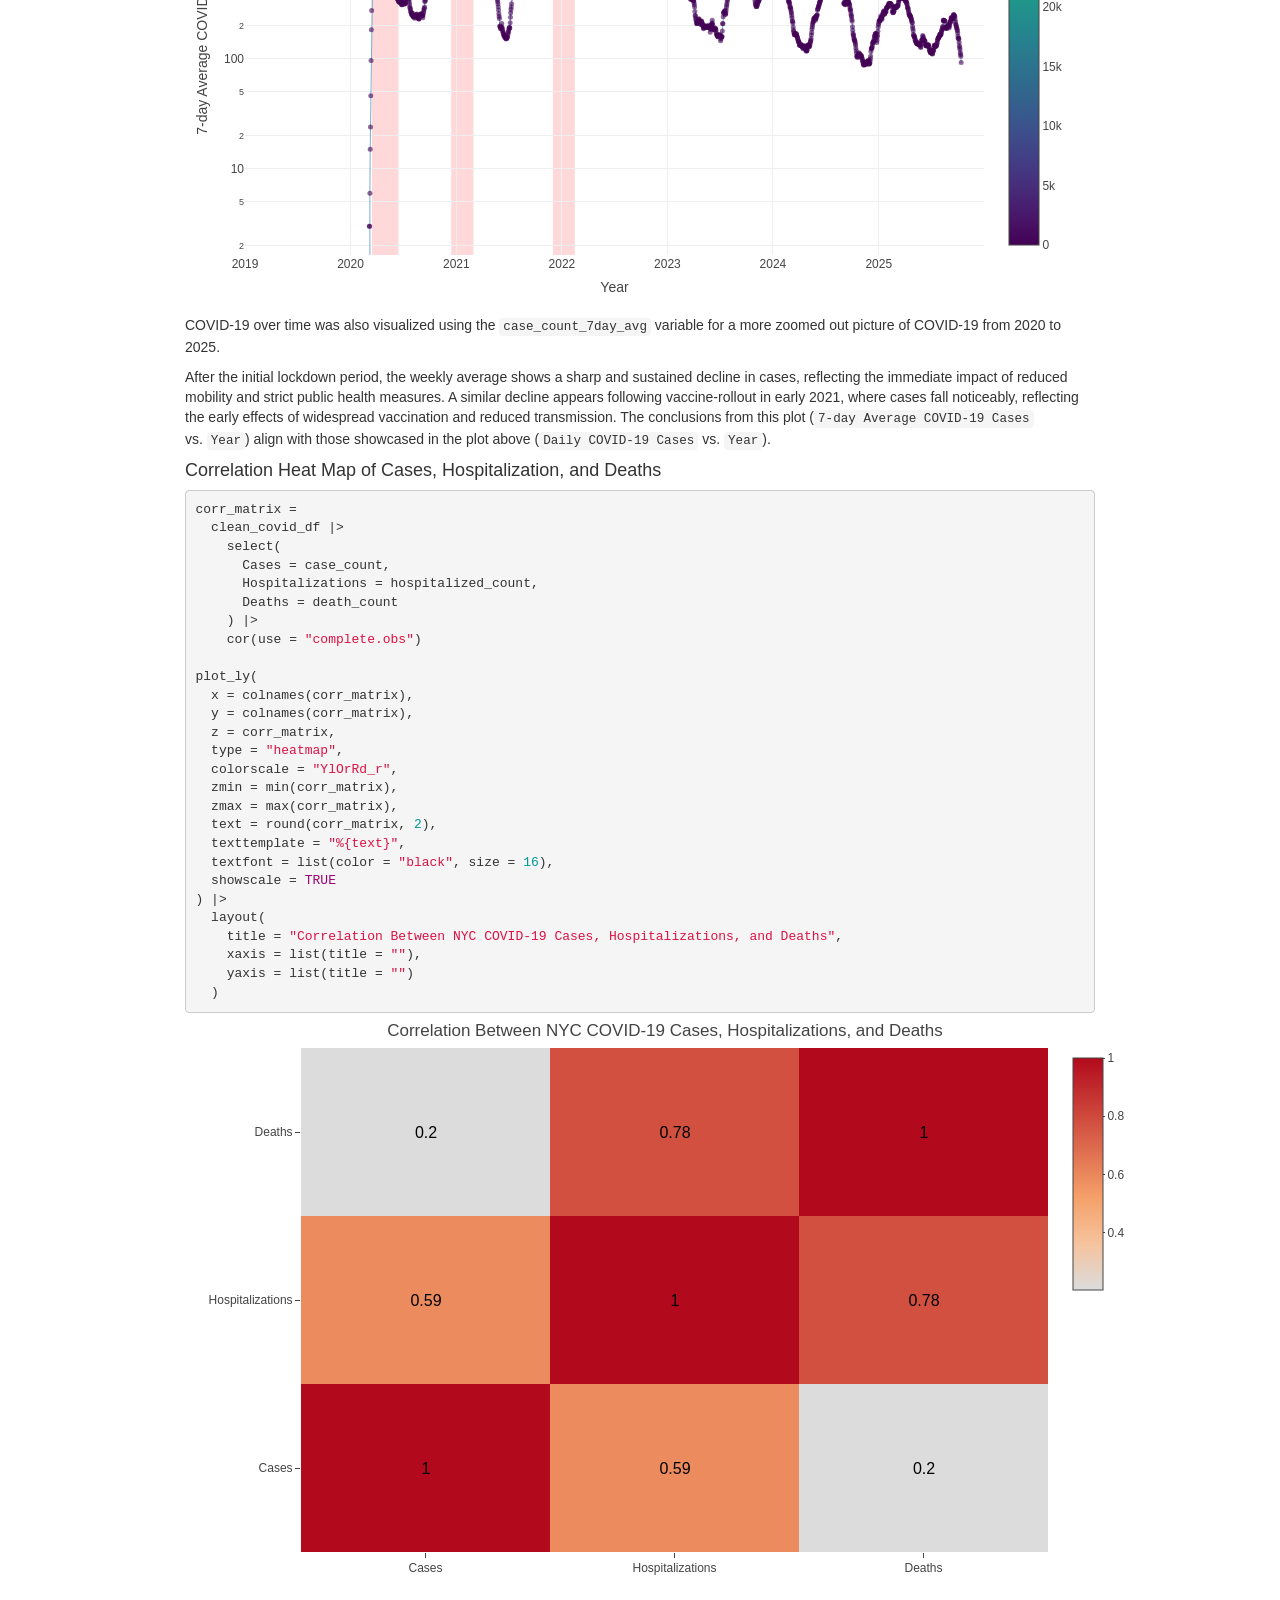
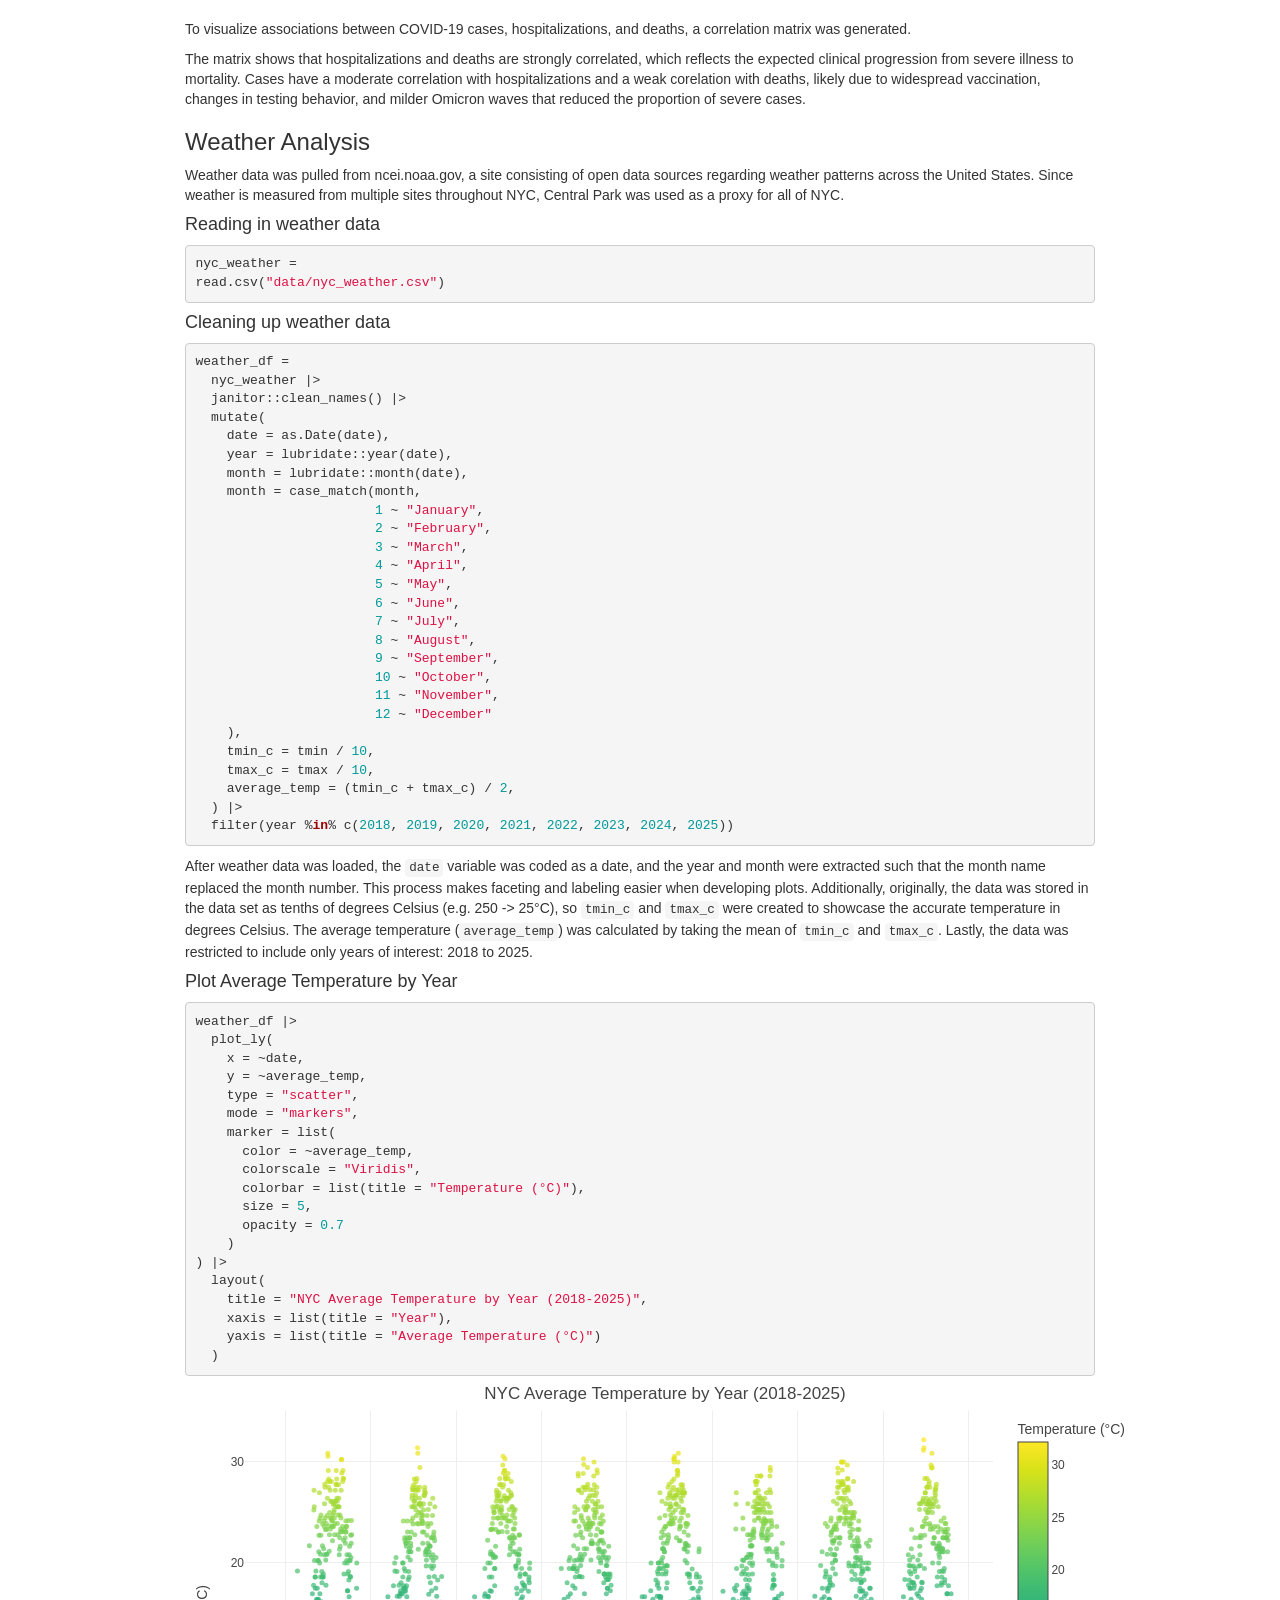
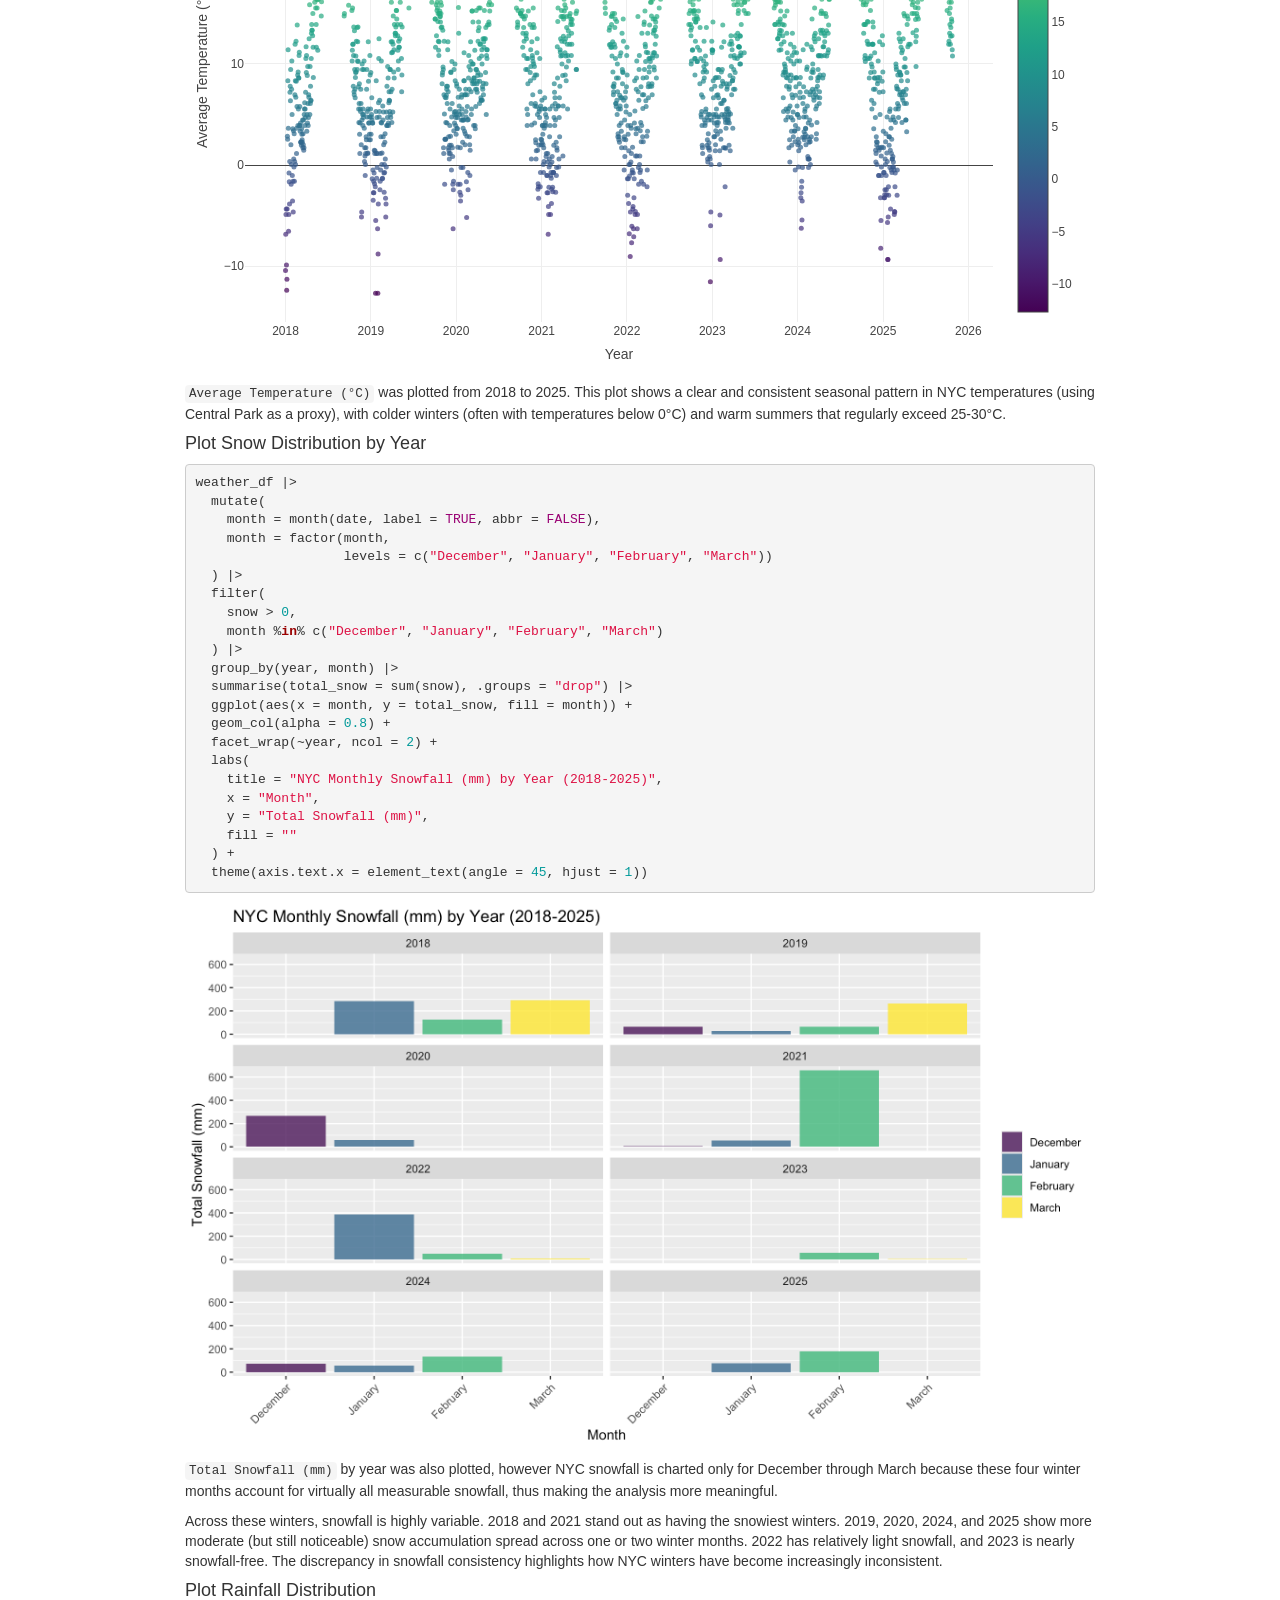
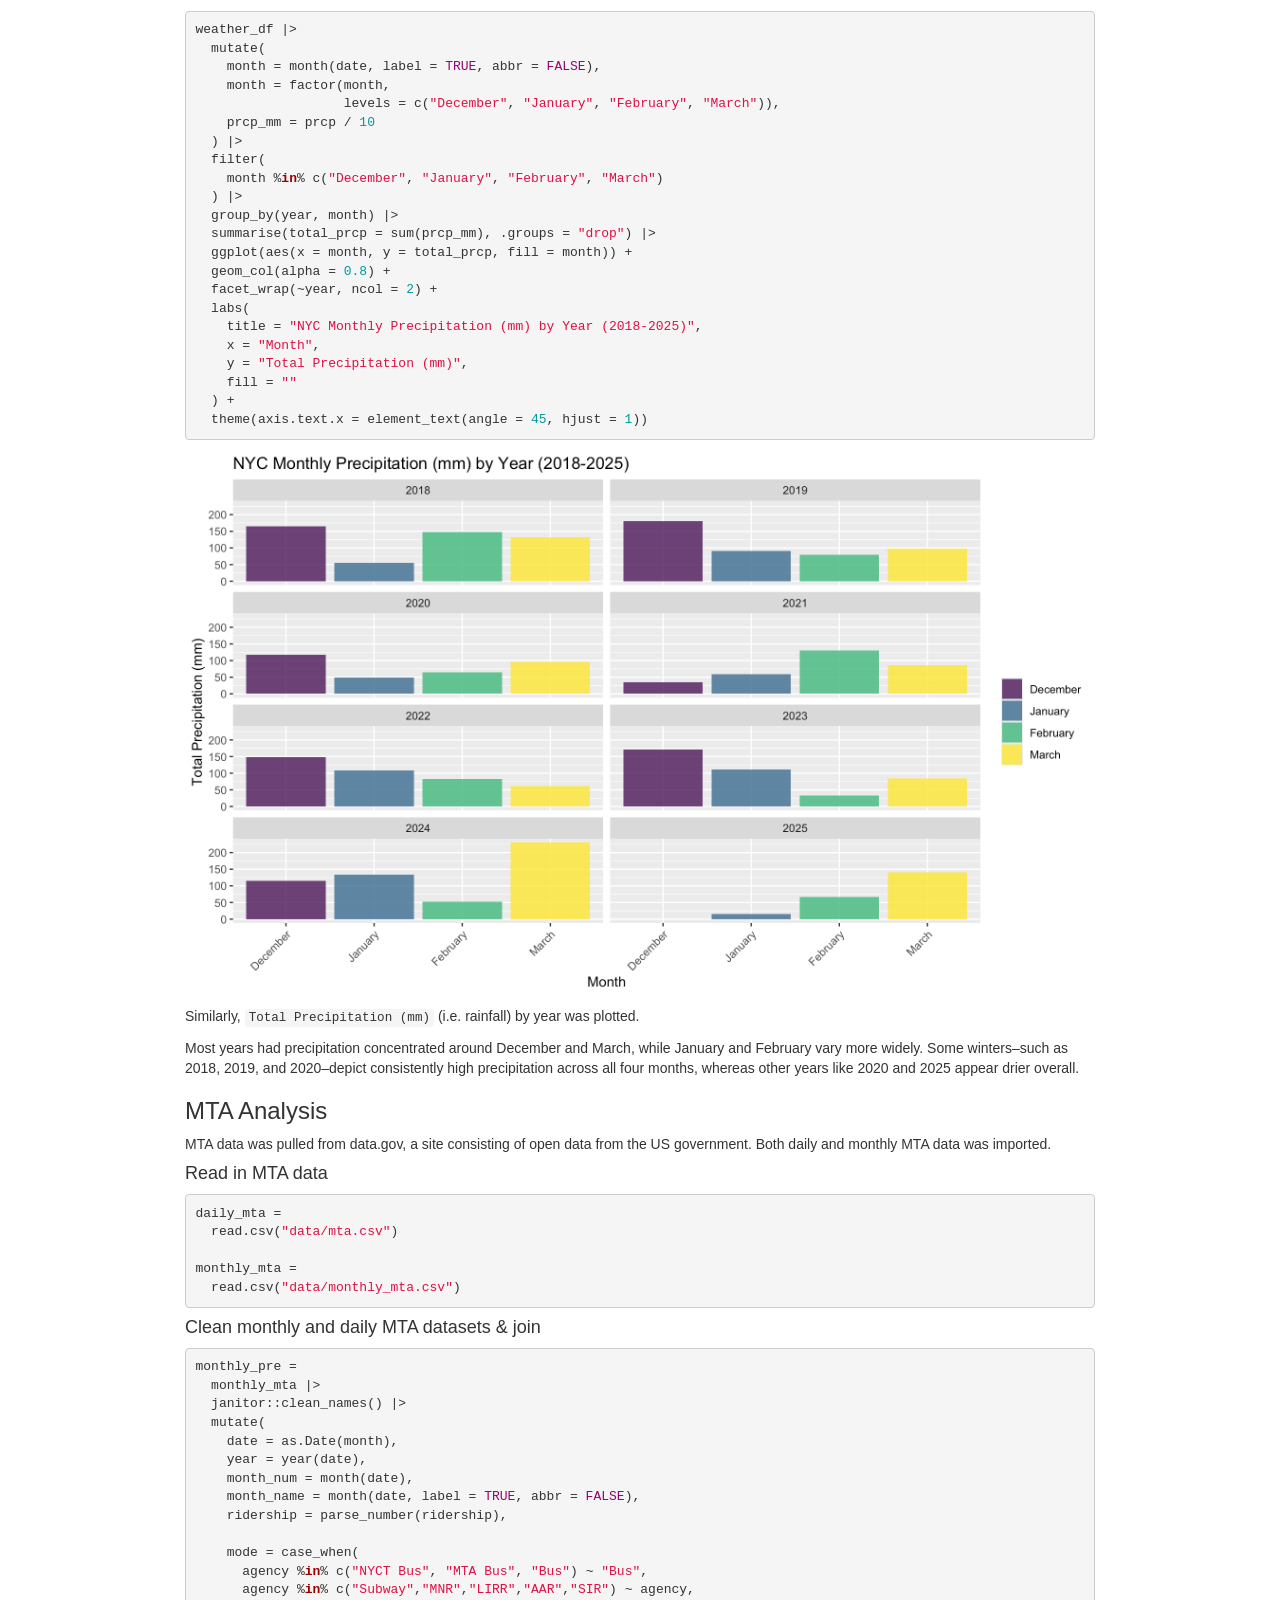
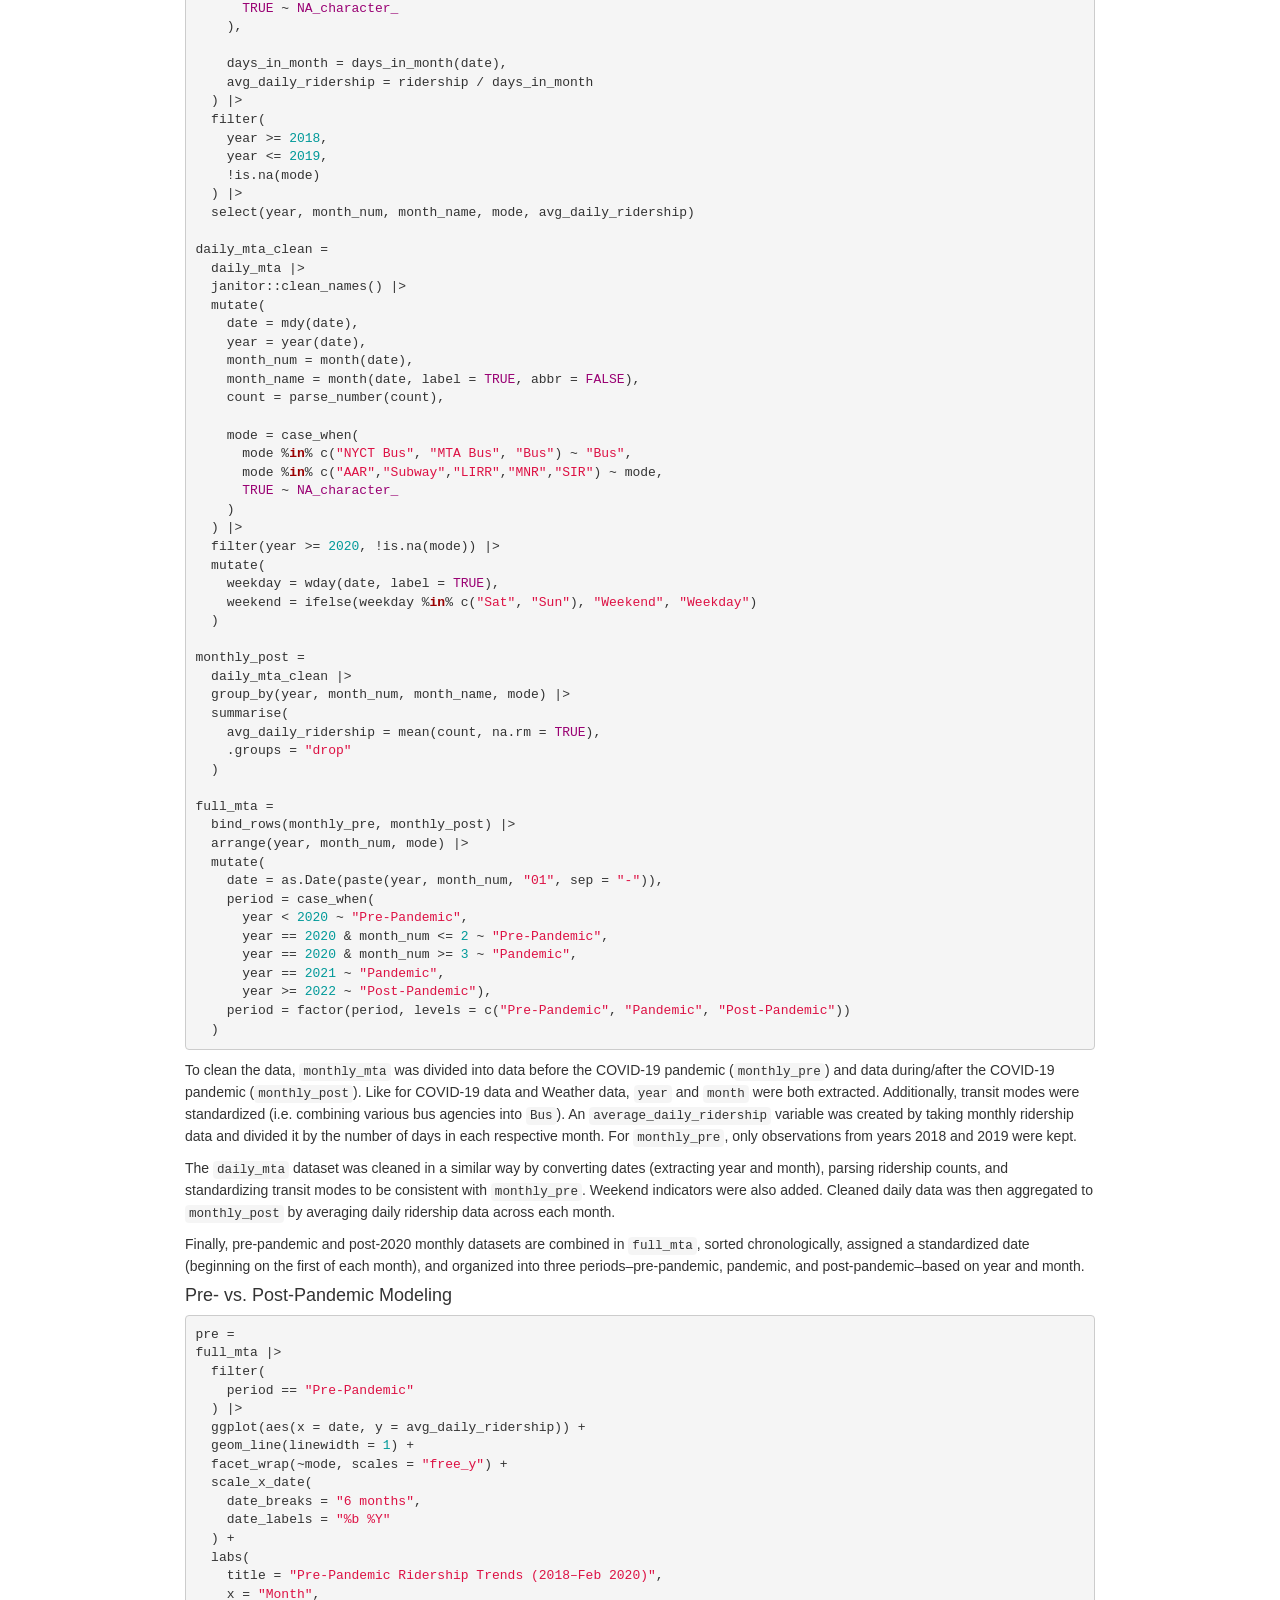
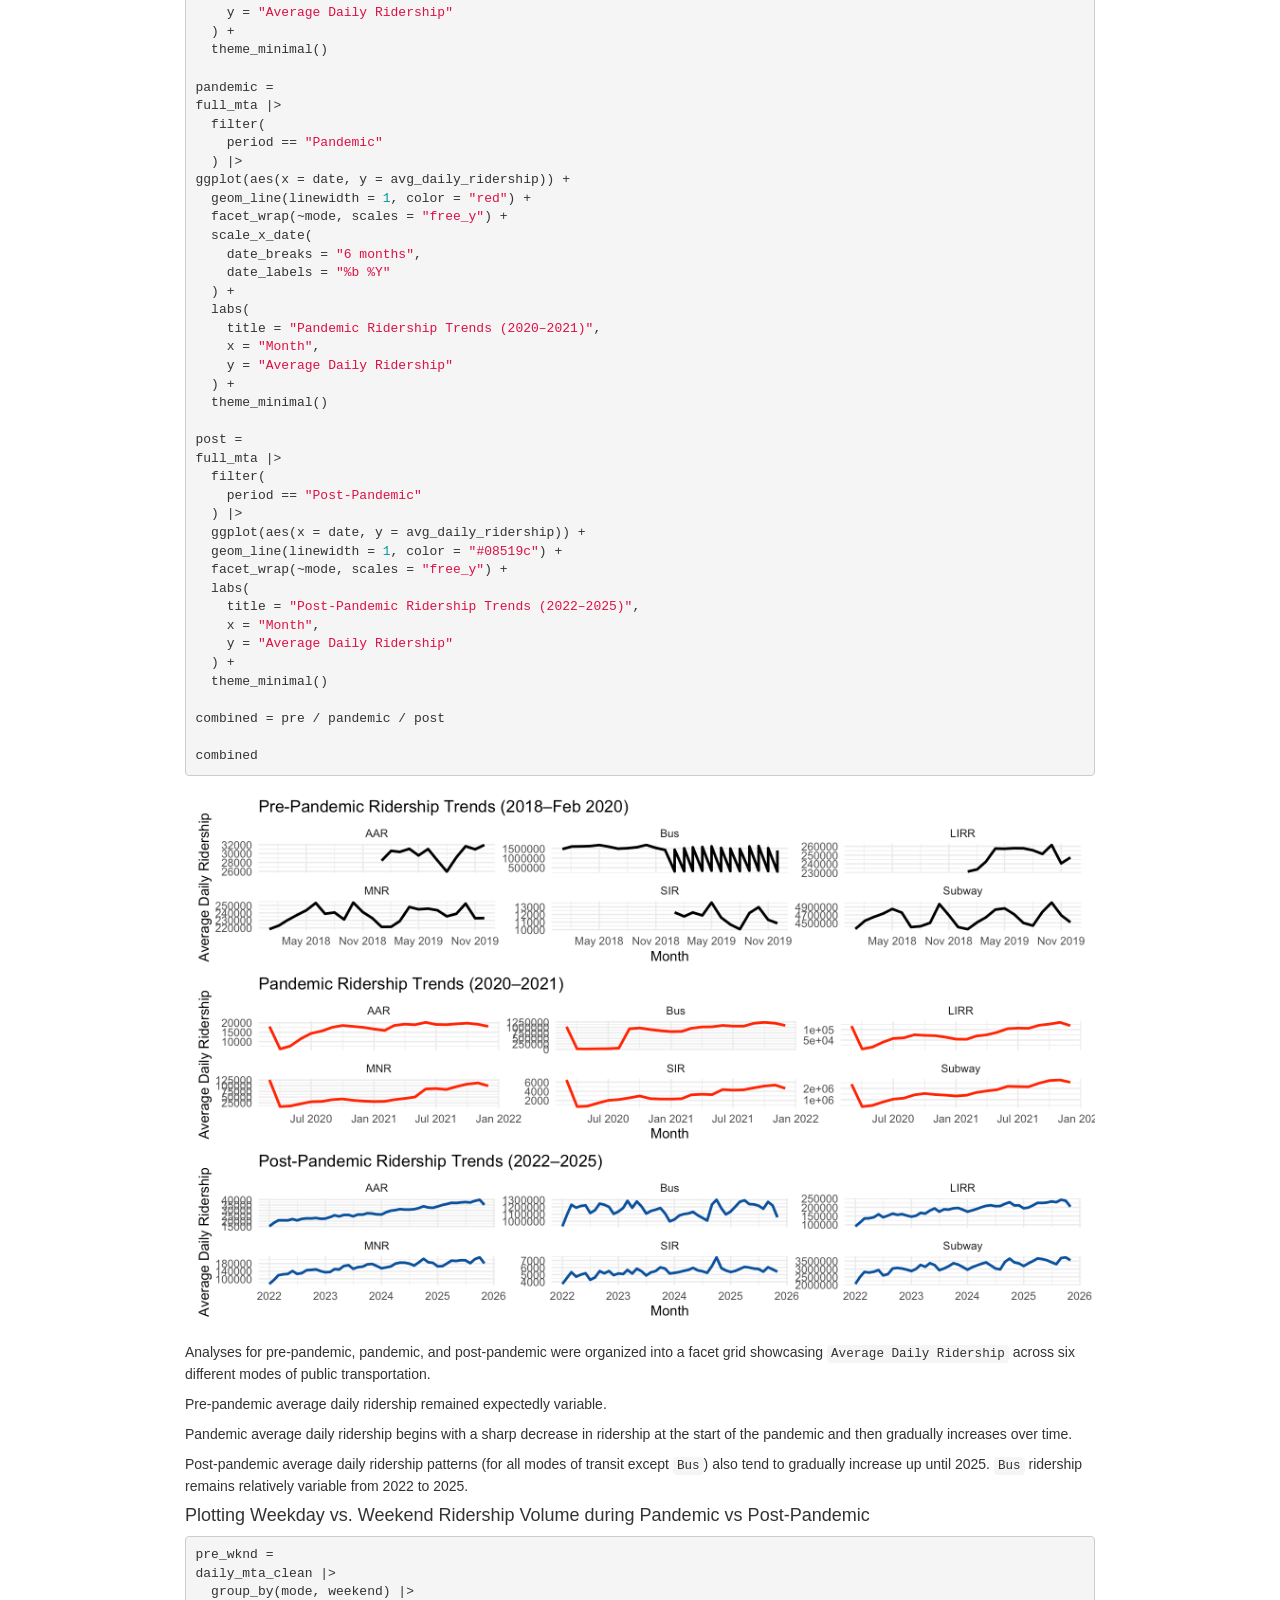
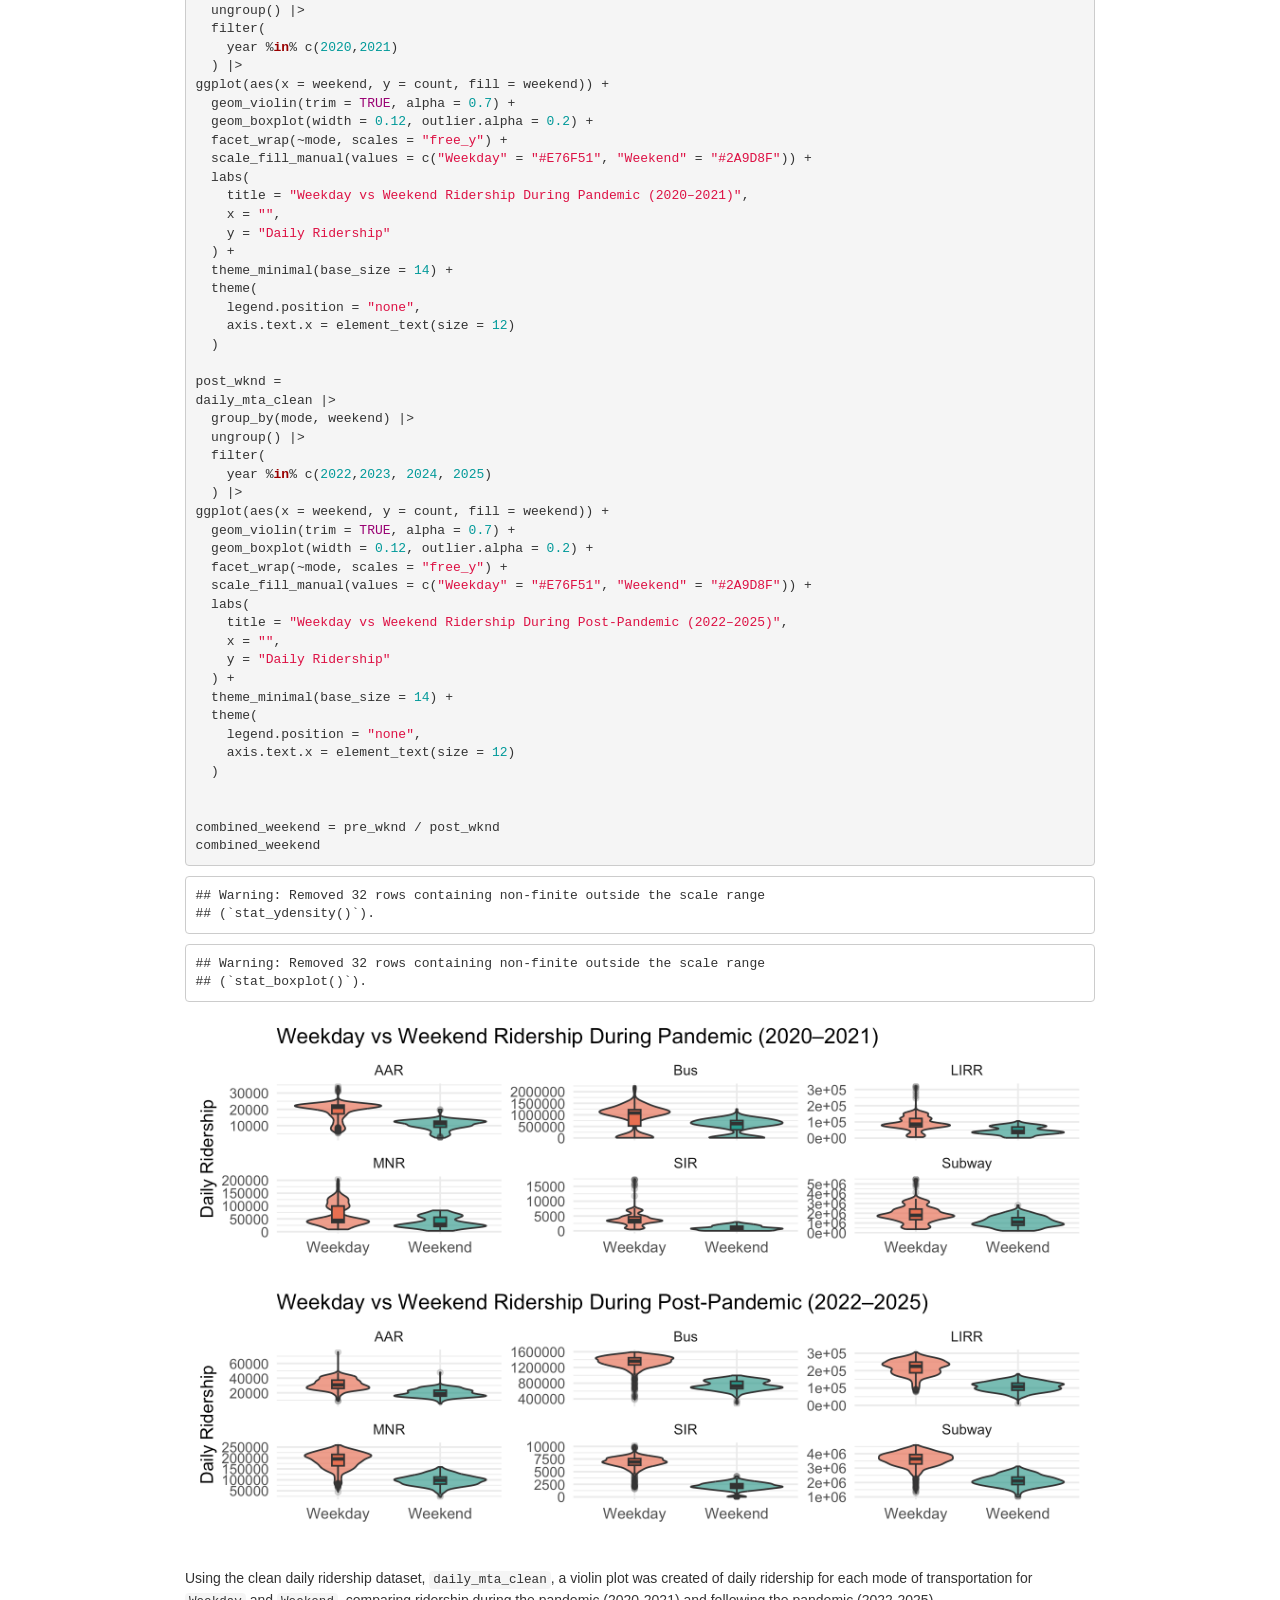
